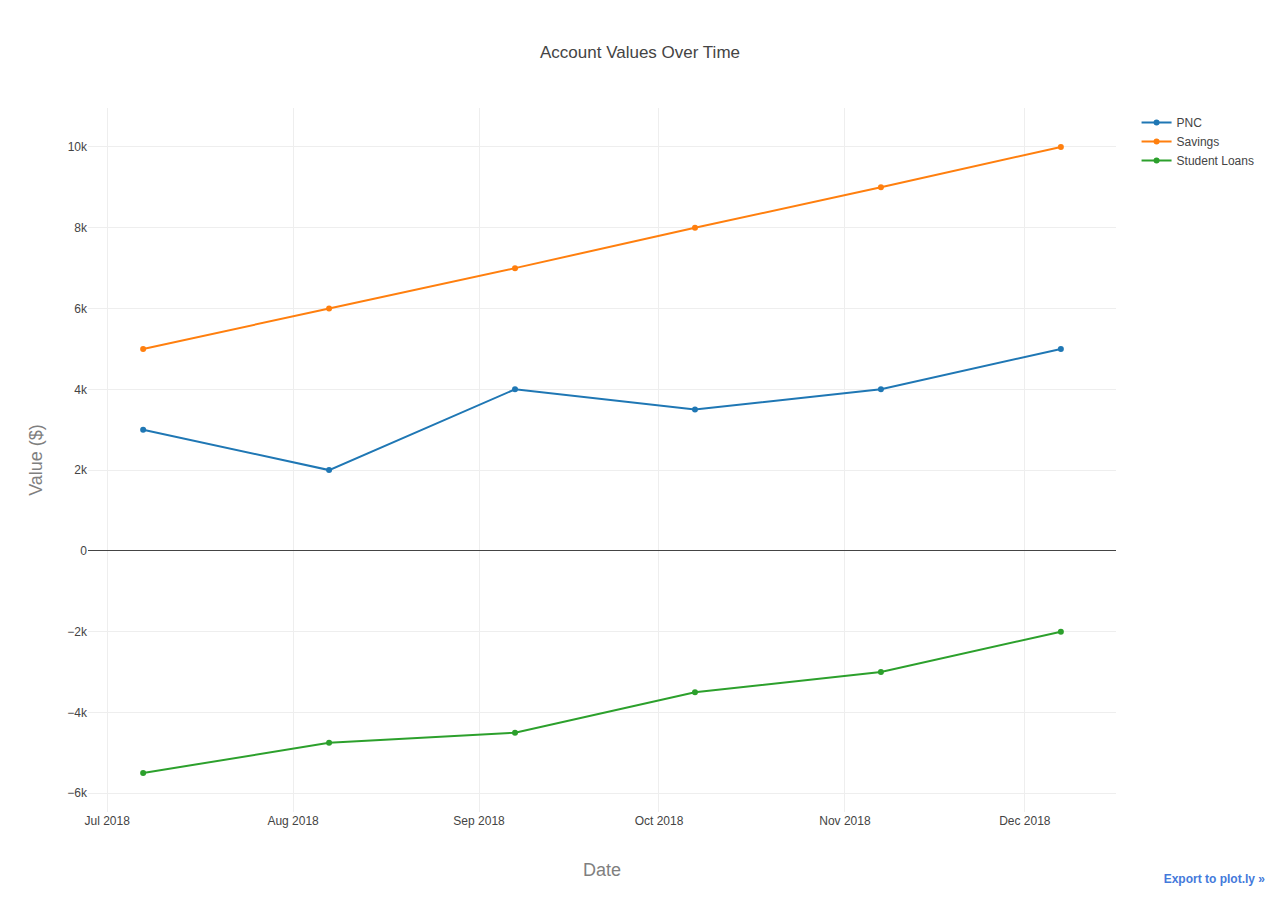
==== templates/accounts-13.html @ 6ef39a03 "Fixed login and registration" ====
<html><head><meta charset="utf-8" /></head><body><script type="text/javascript">/**
* plotly.js v1.41.3
* Copyright 2012-2018, Plotly, Inc.
* All rights reserved.
* Licensed under the MIT license
*/
!function(t){if("object"==typeof exports&&"undefined"!=typeof module)module.exports=t();else if("function"==typeof define&&define.amd)define([],t);else{("undefined"!=typeof window?window:"undefined"!=typeof global?global:"undefined"!=typeof self?self:this).Plotly=t()}}(function(){return function(){return function t(e,r,n){function i(o,s){if(!r[o]){if(!e[o]){var l="function"==typeof require&&require;if(!s&&l)return l(o,!0);if(a)return a(o,!0);var c=new Error("Cannot find module '"+o+"'");throw c.code="MODULE_NOT_FOUND",c}var u=r[o]={exports:{}};e[o][0].call(u.exports,function(t){return i(e[o][1][t]||t)},u,u.exports,t,e,r,n)}return r[o].exports}for(var a="function"==typeof require&&require,o=0;o<n.length;o++)i(n[o]);return i}}()({1:[function(t,e,r){"use strict";var n=t("../src/lib"),i={"X,X div":"direction:ltr;font-family:'Open Sans', verdana, arial, sans-serif;margin:0;padding:0;","X input,X button":"font-family:'Open Sans', verdana, arial, sans-serif;","X input:focus,X button:focus":"outline:none;","X a":"text-decoration:none;","X a:hover":"text-decoration:none;","X .crisp":"shape-rendering:crispEdges;","X .user-select-none":"-webkit-user-select:none;-moz-user-select:none;-ms-user-select:none;-o-user-select:none;user-select:none;","X svg":"overflow:hidden;","X svg a":"fill:#447adb;","X svg a:hover":"fill:#3c6dc5;","X .main-svg":"position:absolute;top:0;left:0;pointer-events:none;","X .main-svg .draglayer":"pointer-events:all;","X .cursor-default":"cursor:default;","X .cursor-pointer":"cursor:pointer;","X .cursor-crosshair":"cursor:crosshair;","X .cursor-move":"cursor:move;","X .cursor-col-resize":"cursor:col-resize;","X .cursor-row-resize":"cursor:row-resize;","X .cursor-ns-resize":"cursor:ns-resize;","X .cursor-ew-resize":"cursor:ew-resize;","X .cursor-sw-resize":"cursor:sw-resize;","X .cursor-s-resize":"cursor:s-resize;","X .cursor-se-resize":"cursor:se-resize;","X .cursor-w-resize":"cursor:w-resize;","X .cursor-e-resize":"cursor:e-resize;","X .cursor-nw-resize":"cursor:nw-resize;","X .cursor-n-resize":"cursor:n-resize;","X .cursor-ne-resize":"cursor:ne-resize;","X .cursor-grab":"cursor:-webkit-grab;cursor:grab;","X .modebar":"position:absolute;top:2px;right:2px;z-index:1001;background:rgba(255,255,255,0.7);","X .modebar--hover":"opacity:0;-webkit-transition:opacity 0.3s ease 0s;-moz-transition:opacity 0.3s ease 0s;-ms-transition:opacity 0.3s ease 0s;-o-transition:opacity 0.3s ease 0s;transition:opacity 0.3s ease 0s;","X:hover .modebar--hover":"opacity:1;","X .modebar-group":"float:left;display:inline-block;box-sizing:border-box;margin-left:8px;position:relative;vertical-align:middle;white-space:nowrap;","X .modebar-group:first-child":"margin-left:0px;","X .modebar-btn":"position:relative;font-size:16px;padding:3px 4px;cursor:pointer;line-height:normal;box-sizing:border-box;","X .modebar-btn svg":"position:relative;top:2px;","X .modebar-btn path":"fill:rgba(0,31,95,0.3);","X .modebar-btn.active path,X .modebar-btn:hover path":"fill:rgba(0,22,72,0.5);","X .modebar-btn.modebar-btn--logo":"padding:3px 1px;","X .modebar-btn.modebar-btn--logo path":"fill:#447adb !important;","X [data-title]:before,X [data-title]:after":"position:absolute;-webkit-transform:translate3d(0, 0, 0);-moz-transform:translate3d(0, 0, 0);-ms-transform:translate3d(0, 0, 0);-o-transform:translate3d(0, 0, 0);transform:translate3d(0, 0, 0);display:none;opacity:0;z-index:1001;pointer-events:none;top:110%;right:50%;","X [data-title]:hover:before,X [data-title]:hover:after":"display:block;opacity:1;","X [data-title]:before":"content:'';position:absolute;background:transparent;border:6px solid transparent;z-index:1002;margin-top:-12px;border-bottom-color:#69738a;margin-right:-6px;","X [data-title]:after":"content:attr(data-title);background:#69738a;color:white;padding:8px 10px;font-size:12px;line-height:12px;white-space:nowrap;margin-right:-18px;border-radius:2px;","X .select-outline":"fill:none;stroke-width:1;shape-rendering:crispEdges;","X .select-outline-1":"stroke:white;","X .select-outline-2":"stroke:black;stroke-dasharray:2px 2px;",Y:"font-family:'Open Sans';position:fixed;top:50px;right:20px;z-index:10000;font-size:10pt;max-width:180px;","Y p":"margin:0;","Y .notifier-note":"min-width:180px;max-width:250px;border:1px solid #fff;z-index:3000;margin:0;background-color:#8c97af;background-color:rgba(140,151,175,0.9);color:#fff;padding:10px;overflow-wrap:break-word;word-wrap:break-word;-ms-hyphens:auto;-webkit-hyphens:auto;hyphens:auto;","Y .notifier-close":"color:#fff;opacity:0.8;float:right;padding:0 5px;background:none;border:none;font-size:20px;font-weight:bold;line-height:20px;","Y .notifier-close:hover":"color:#444;text-decoration:none;cursor:pointer;"};for(var a in i){var o=a.replace(/^,/," ,").replace(/X/g,".js-plotly-plot .plotly").replace(/Y/g,".plotly-notifier");n.addStyleRule(o,i[a])}},{"../src/lib":693}],2:[function(t,e,r){"use strict";e.exports={undo:{width:857.1,height:1e3,path:"m857 350q0-87-34-166t-91-137-137-92-166-34q-96 0-183 41t-147 114q-4 6-4 13t5 11l76 77q6 5 14 5 9-1 13-7 41-53 100-82t126-29q58 0 110 23t92 61 61 91 22 111-22 111-61 91-92 61-110 23q-55 0-105-20t-90-57l77-77q17-16 8-38-10-23-33-23h-250q-15 0-25 11t-11 25v250q0 24 22 33 22 10 39-8l72-72q60 57 137 88t159 31q87 0 166-34t137-92 91-137 34-166z",transform:"matrix(1 0 0 -1 0 850)"},home:{width:928.6,height:1e3,path:"m786 296v-267q0-15-11-26t-25-10h-214v214h-143v-214h-214q-15 0-25 10t-11 26v267q0 1 0 2t0 2l321 264 321-264q1-1 1-4z m124 39l-34-41q-5-5-12-6h-2q-7 0-12 3l-386 322-386-322q-7-4-13-4-7 2-12 7l-35 41q-4 5-3 13t6 12l401 334q18 15 42 15t43-15l136-114v109q0 8 5 13t13 5h107q8 0 13-5t5-13v-227l122-102q5-5 6-12t-4-13z",transform:"matrix(1 0 0 -1 0 850)"},"camera-retro":{width:1e3,height:1e3,path:"m518 386q0 8-5 13t-13 5q-37 0-63-27t-26-63q0-8 5-13t13-5 12 5 5 13q0 23 16 38t38 16q8 0 13 5t5 13z m125-73q0-59-42-101t-101-42-101 42-42 101 42 101 101 42 101-42 42-101z m-572-320h858v71h-858v-71z m643 320q0 89-62 152t-152 62-151-62-63-152 63-151 151-63 152 63 62 151z m-571 358h214v72h-214v-72z m-72-107h858v143h-462l-36-71h-360v-72z m929 143v-714q0-30-21-51t-50-21h-858q-29 0-50 21t-21 51v714q0 30 21 51t50 21h858q29 0 50-21t21-51z",transform:"matrix(1 0 0 -1 0 850)"},zoombox:{width:1e3,height:1e3,path:"m1000-25l-250 251c40 63 63 138 63 218 0 224-182 406-407 406-224 0-406-182-406-406s183-406 407-406c80 0 155 22 218 62l250-250 125 125z m-812 250l0 438 437 0 0-438-437 0z m62 375l313 0 0-312-313 0 0 312z",transform:"matrix(1 0 0 -1 0 850)"},pan:{width:1e3,height:1e3,path:"m1000 350l-187 188 0-125-250 0 0 250 125 0-188 187-187-187 125 0 0-250-250 0 0 125-188-188 186-187 0 125 252 0 0-250-125 0 187-188 188 188-125 0 0 250 250 0 0-126 187 188z",transform:"matrix(1 0 0 -1 0 850)"},zoom_plus:{width:1e3,height:1e3,path:"m1 787l0-875 875 0 0 875-875 0z m687-500l-187 0 0-187-125 0 0 187-188 0 0 125 188 0 0 187 125 0 0-187 187 0 0-125z",transform:"matrix(1 0 0 -1 0 850)"},zoom_minus:{width:1e3,height:1e3,path:"m0 788l0-876 875 0 0 876-875 0z m688-500l-500 0 0 125 500 0 0-125z",transform:"matrix(1 0 0 -1 0 850)"},autoscale:{width:1e3,height:1e3,path:"m250 850l-187 0-63 0 0-62 0-188 63 0 0 188 187 0 0 62z m688 0l-188 0 0-62 188 0 0-188 62 0 0 188 0 62-62 0z m-875-938l0 188-63 0 0-188 0-62 63 0 187 0 0 62-187 0z m875 188l0-188-188 0 0-62 188 0 62 0 0 62 0 188-62 0z m-125 188l-1 0-93-94-156 156 156 156 92-93 2 0 0 250-250 0 0-2 93-92-156-156-156 156 94 92 0 2-250 0 0-250 0 0 93 93 157-156-157-156-93 94 0 0 0-250 250 0 0 0-94 93 156 157 156-157-93-93 0 0 250 0 0 250z",transform:"matrix(1 0 0 -1 0 850)"},tooltip_basic:{width:1500,height:1e3,path:"m375 725l0 0-375-375 375-374 0-1 1125 0 0 750-1125 0z",transform:"matrix(1 0 0 -1 0 850)"},tooltip_compare:{width:1125,height:1e3,path:"m187 786l0 2-187-188 188-187 0 0 937 0 0 373-938 0z m0-499l0 1-187-188 188-188 0 0 937 0 0 376-938-1z",transform:"matrix(1 0 0 -1 0 850)"},plotlylogo:{width:1542,height:1e3,path:"m0-10h182v-140h-182v140z m228 146h183v-286h-183v286z m225 714h182v-1000h-182v1000z m225-285h182v-715h-182v715z m225 142h183v-857h-183v857z m231-428h182v-429h-182v429z m225-291h183v-138h-183v138z",transform:"matrix(1 0 0 -1 0 850)"},"z-axis":{width:1e3,height:1e3,path:"m833 5l-17 108v41l-130-65 130-66c0 0 0 38 0 39 0-1 36-14 39-25 4-15-6-22-16-30-15-12-39-16-56-20-90-22-187-23-279-23-261 0-341 34-353 59 3 60 228 110 228 110-140-8-351-35-351-116 0-120 293-142 474-142 155 0 477 22 477 142 0 50-74 79-163 96z m-374 94c-58-5-99-21-99-40 0-24 65-43 144-43 79 0 143 19 143 43 0 19-42 34-98 40v216h87l-132 135-133-135h88v-216z m167 515h-136v1c16 16 31 34 46 52l84 109v54h-230v-71h124v-1c-16-17-28-32-44-51l-89-114v-51h245v72z",transform:"matrix(1 0 0 -1 0 850)"},"3d_rotate":{width:1e3,height:1e3,path:"m922 660c-5 4-9 7-14 11-359 263-580-31-580-31l-102 28 58-400c0 1 1 1 2 2 118 108 351 249 351 249s-62 27-100 42c88 83 222 183 347 122 16-8 30-17 44-27-2 1-4 2-6 4z m36-329c0 0 64 229-88 296-62 27-124 14-175-11 157-78 225-208 249-266 8-19 11-31 11-31 2 5 6 15 11 32-5-13-8-20-8-20z m-775-239c70-31 117-50 198-32-121 80-199 346-199 346l-96-15-58-12c0 0 55-226 155-287z m603 133l-317-139c0 0 4-4 19-14 7-5 24-15 24-15s-177-147-389 4c235-287 536-112 536-112l31-22 100 299-4-1z m-298-153c6-4 14-9 24-15 0 0-17 10-24 15z",transform:"matrix(1 0 0 -1 0 850)"},camera:{width:1e3,height:1e3,path:"m500 450c-83 0-150-67-150-150 0-83 67-150 150-150 83 0 150 67 150 150 0 83-67 150-150 150z m400 150h-120c-16 0-34 13-39 29l-31 93c-6 15-23 28-40 28h-340c-16 0-34-13-39-28l-31-94c-6-15-23-28-40-28h-120c-55 0-100-45-100-100v-450c0-55 45-100 100-100h800c55 0 100 45 100 100v450c0 55-45 100-100 100z m-400-550c-138 0-250 112-250 250 0 138 112 250 250 250 138 0 250-112 250-250 0-138-112-250-250-250z m365 380c-19 0-35 16-35 35 0 19 16 35 35 35 19 0 35-16 35-35 0-19-16-35-35-35z",transform:"matrix(1 0 0 -1 0 850)"},movie:{width:1e3,height:1e3,path:"m938 413l-188-125c0 37-17 71-44 94 64 38 107 107 107 187 0 121-98 219-219 219-121 0-219-98-219-219 0-61 25-117 66-156h-115c30 33 49 76 49 125 0 103-84 187-187 187s-188-84-188-187c0-57 26-107 65-141-38-22-65-62-65-109v-250c0-70 56-126 125-126h500c69 0 125 56 125 126l188-126c34 0 62 28 62 63v375c0 35-28 63-62 63z m-750 0c-69 0-125 56-125 125s56 125 125 125 125-56 125-125-56-125-125-125z m406-1c-87 0-157 70-157 157 0 86 70 156 157 156s156-70 156-156-70-157-156-157z",transform:"matrix(1 0 0 -1 0 850)"},question:{width:857.1,height:1e3,path:"m500 82v107q0 8-5 13t-13 5h-107q-8 0-13-5t-5-13v-107q0-8 5-13t13-5h107q8 0 13 5t5 13z m143 375q0 49-31 91t-77 65-95 23q-136 0-207-119-9-14 4-24l74-55q4-4 10-4 9 0 14 7 30 38 48 51 19 14 48 14 27 0 48-15t21-33q0-21-11-34t-38-25q-35-16-65-48t-29-70v-20q0-8 5-13t13-5h107q8 0 13 5t5 13q0 10 12 27t30 28q18 10 28 16t25 19 25 27 16 34 7 45z m214-107q0-117-57-215t-156-156-215-58-216 58-155 156-58 215 58 215 155 156 216 58 215-58 156-156 57-215z",transform:"matrix(1 0 0 -1 0 850)"},disk:{width:857.1,height:1e3,path:"m214-7h429v214h-429v-214z m500 0h72v500q0 8-6 21t-11 20l-157 156q-5 6-19 12t-22 5v-232q0-22-15-38t-38-16h-322q-22 0-37 16t-16 38v232h-72v-714h72v232q0 22 16 38t37 16h465q22 0 38-16t15-38v-232z m-214 518v178q0 8-5 13t-13 5h-107q-7 0-13-5t-5-13v-178q0-8 5-13t13-5h107q7 0 13 5t5 13z m357-18v-518q0-22-15-38t-38-16h-750q-23 0-38 16t-16 38v750q0 22 16 38t38 16h517q23 0 50-12t42-26l156-157q16-15 27-42t11-49z",transform:"matrix(1 0 0 -1 0 850)"},lasso:{width:1031,height:1e3,path:"m1018 538c-36 207-290 336-568 286-277-48-473-256-436-463 10-57 36-108 76-151-13-66 11-137 68-183 34-28 75-41 114-42l-55-70 0 0c-2-1-3-2-4-3-10-14-8-34 5-45 14-11 34-8 45 4 1 1 2 3 2 5l0 0 113 140c16 11 31 24 45 40 4 3 6 7 8 11 48-3 100 0 151 9 278 48 473 255 436 462z m-624-379c-80 14-149 48-197 96 42 42 109 47 156 9 33-26 47-66 41-105z m-187-74c-19 16-33 37-39 60 50-32 109-55 174-68-42-25-95-24-135 8z m360 75c-34-7-69-9-102-8 8 62-16 128-68 170-73 59-175 54-244-5-9 20-16 40-20 61-28 159 121 317 333 354s407-60 434-217c28-159-121-318-333-355z",transform:"matrix(1 0 0 -1 0 850)"},selectbox:{width:1e3,height:1e3,path:"m0 850l0-143 143 0 0 143-143 0z m286 0l0-143 143 0 0 143-143 0z m285 0l0-143 143 0 0 143-143 0z m286 0l0-143 143 0 0 143-143 0z m-857-286l0-143 143 0 0 143-143 0z m857 0l0-143 143 0 0 143-143 0z m-857-285l0-143 143 0 0 143-143 0z m857 0l0-143 143 0 0 143-143 0z m-857-286l0-143 143 0 0 143-143 0z m286 0l0-143 143 0 0 143-143 0z m285 0l0-143 143 0 0 143-143 0z m286 0l0-143 143 0 0 143-143 0z",transform:"matrix(1 0 0 -1 0 850)"},spikeline:{width:1e3,height:1e3,path:"M512 409c0-57-46-104-103-104-57 0-104 47-104 104 0 57 47 103 104 103 57 0 103-46 103-103z m-327-39l92 0 0 92-92 0z m-185 0l92 0 0 92-92 0z m370-186l92 0 0 93-92 0z m0-184l92 0 0 92-92 0z",transform:"matrix(1.5 0 0 -1.5 0 850)"}}},{}],3:[function(t,e,r){"use strict";e.exports=t("../src/transforms/aggregate")},{"../src/transforms/aggregate":1144}],4:[function(t,e,r){"use strict";e.exports=t("../src/traces/bar")},{"../src/traces/bar":840}],5:[function(t,e,r){"use strict";e.exports=t("../src/traces/barpolar")},{"../src/traces/barpolar":852}],6:[function(t,e,r){"use strict";e.exports=t("../src/traces/box")},{"../src/traces/box":862}],7:[function(t,e,r){"use strict";e.exports=t("../src/components/calendars")},{"../src/components/calendars":565}],8:[function(t,e,r){"use strict";e.exports=t("../src/traces/candlestick")},{"../src/traces/candlestick":871}],9:[function(t,e,r){"use strict";e.exports=t("../src/traces/carpet")},{"../src/traces/carpet":890}],10:[function(t,e,r){"use strict";e.exports=t("../src/traces/choropleth")},{"../src/traces/choropleth":904}],11:[function(t,e,r){"use strict";e.exports=t("../src/traces/cone")},{"../src/traces/cone":912}],12:[function(t,e,r){"use strict";e.exports=t("../src/traces/contour")},{"../src/traces/contour":927}],13:[function(t,e,r){"use strict";e.exports=t("../src/traces/contourcarpet")},{"../src/traces/contourcarpet":938}],14:[function(t,e,r){"use strict";e.exports=t("../src/core")},{"../src/core":672}],15:[function(t,e,r){"use strict";e.exports=t("../src/transforms/filter")},{"../src/transforms/filter":1145}],16:[function(t,e,r){"use strict";e.exports=t("../src/transforms/groupby")},{"../src/transforms/groupby":1146}],17:[function(t,e,r){"use strict";e.exports=t("../src/traces/heatmap")},{"../src/traces/heatmap":950}],18:[function(t,e,r){"use strict";e.exports=t("../src/traces/heatmapgl")},{"../src/traces/heatmapgl":960}],19:[function(t,e,r){"use strict";e.exports=t("../src/traces/histogram")},{"../src/traces/histogram":971}],20:[function(t,e,r){"use strict";e.exports=t("../src/traces/histogram2d")},{"../src/traces/histogram2d":977}],21:[function(t,e,r){"use strict";e.exports=t("../src/traces/histogram2dcontour")},{"../src/traces/histogram2dcontour":981}],22:[function(t,e,r){"use strict";var n=t("./core");n.register([t("./bar"),t("./box"),t("./heatmap"),t("./histogram"),t("./histogram2d"),t("./histogram2dcontour"),t("./pie"),t("./contour"),t("./scatterternary"),t("./violin"),t("./scatter3d"),t("./surface"),t("./mesh3d"),t("./cone"),t("./streamtube"),t("./scattergeo"),t("./choropleth"),t("./scattergl"),t("./splom"),t("./pointcloud"),t("./heatmapgl"),t("./parcoords"),t("./scattermapbox"),t("./sankey"),t("./table"),t("./carpet"),t("./scattercarpet"),t("./contourcarpet"),t("./ohlc"),t("./candlestick"),t("./scatterpolar"),t("./scatterpolargl"),t("./barpolar")]),n.register([t("./aggregate"),t("./filter"),t("./groupby"),t("./sort")]),n.register([t("./calendars")]),e.exports=n},{"./aggregate":3,"./bar":4,"./barpolar":5,"./box":6,"./calendars":7,"./candlestick":8,"./carpet":9,"./choropleth":10,"./cone":11,"./contour":12,"./contourcarpet":13,"./core":14,"./filter":15,"./groupby":16,"./heatmap":17,"./heatmapgl":18,"./histogram":19,"./histogram2d":20,"./histogram2dcontour":21,"./mesh3d":23,"./ohlc":24,"./parcoords":25,"./pie":26,"./pointcloud":27,"./sankey":28,"./scatter3d":29,"./scattercarpet":30,"./scattergeo":31,"./scattergl":32,"./scattermapbox":33,"./scatterpolar":34,"./scatterpolargl":35,"./scatterternary":36,"./sort":37,"./splom":38,"./streamtube":39,"./surface":40,"./table":41,"./violin":42}],23:[function(t,e,r){"use strict";e.exports=t("../src/traces/mesh3d")},{"../src/traces/mesh3d":986}],24:[function(t,e,r){"use strict";e.exports=t("../src/traces/ohlc")},{"../src/traces/ohlc":991}],25:[function(t,e,r){"use strict";e.exports=t("../src/traces/parcoords")},{"../src/traces/parcoords":1002}],26:[function(t,e,r){"use strict";e.exports=t("../src/traces/pie")},{"../src/traces/pie":1013}],27:[function(t,e,r){"use strict";e.exports=t("../src/traces/pointcloud")},{"../src/traces/pointcloud":1022}],28:[function(t,e,r){"use strict";e.exports=t("../src/traces/sankey")},{"../src/traces/sankey":1028}],29:[function(t,e,r){"use strict";e.exports=t("../src/traces/scatter3d")},{"../src/traces/scatter3d":1064}],30:[function(t,e,r){"use strict";e.exports=t("../src/traces/scattercarpet")},{"../src/traces/scattercarpet":1070}],31:[function(t,e,r){"use strict";e.exports=t("../src/traces/scattergeo")},{"../src/traces/scattergeo":1077}],32:[function(t,e,r){"use strict";e.exports=t("../src/traces/scattergl")},{"../src/traces/scattergl":1085}],33:[function(t,e,r){"use strict";e.exports=t("../src/traces/scattermapbox")},{"../src/traces/scattermapbox":1091}],34:[function(t,e,r){"use strict";e.exports=t("../src/traces/scatterpolar")},{"../src/traces/scatterpolar":1098}],35:[function(t,e,r){"use strict";e.exports=t("../src/traces/scatterpolargl")},{"../src/traces/scatterpolargl":1102}],36:[function(t,e,r){"use strict";e.exports=t("../src/traces/scatterternary")},{"../src/traces/scatterternary":1108}],37:[function(t,e,r){"use strict";e.exports=t("../src/transforms/sort")},{"../src/transforms/sort":1148}],38:[function(t,e,r){"use strict";e.exports=t("../src/traces/splom")},{"../src/traces/splom":1113}],39:[function(t,e,r){"use strict";e.exports=t("../src/traces/streamtube")},{"../src/traces/streamtube":1118}],40:[function(t,e,r){"use strict";e.exports=t("../src/traces/surface")},{"../src/traces/surface":1123}],41:[function(t,e,r){"use strict";e.exports=t("../src/traces/table")},{"../src/traces/table":1131}],42:[function(t,e,r){"use strict";e.exports=t("../src/traces/violin")},{"../src/traces/violin":1139}],43:[function(t,e,r){"use strict";e.exports=function(t,e){t=t||document.body,e=e||{};var r=[.01,1/0];"distanceLimits"in e&&(r[0]=e.distanceLimits[0],r[1]=e.distanceLimits[1]);"zoomMin"in e&&(r[0]=e.zoomMin);"zoomMax"in e&&(r[1]=e.zoomMax);var c=i({center:e.center||[0,0,0],up:e.up||[0,1,0],eye:e.eye||[0,0,10],mode:e.mode||"orbit",distanceLimits:r}),u=[0,0,0,0,0,0,0,0,0,0,0,0,0,0,0,0],f=0,h=t.clientWidth,p=t.clientHeight,d={view:c,element:t,delay:e.delay||16,rotateSpeed:e.rotateSpeed||1,zoomSpeed:e.zoomSpeed||1,translateSpeed:e.translateSpeed||1,flipX:!!e.flipX,flipY:!!e.flipY,modes:c.modes,tick:function(){var e=n(),r=this.delay;c.idle(e-r),c.flush(e-(100+2*r));var i=e-2*r;c.recalcMatrix(i);for(var a=!0,o=c.computedMatrix,s=0;s<16;++s)a=a&&u[s]===o[s],u[s]=o[s];var l=t.clientWidth===h&&t.clientHeight===p;return h=t.clientWidth,p=t.clientHeight,a?!l:(f=Math.exp(c.computedRadius[0]),!0)},lookAt:function(t,e,r){c.lookAt(c.lastT(),t,e,r)},rotate:function(t,e,r){c.rotate(c.lastT(),t,e,r)},pan:function(t,e,r){c.pan(c.lastT(),t,e,r)},translate:function(t,e,r){c.translate(c.lastT(),t,e,r)}};Object.defineProperties(d,{matrix:{get:function(){return c.computedMatrix},set:function(t){return c.setMatrix(c.lastT(),t),c.computedMatrix},enumerable:!0},mode:{get:function(){return c.getMode()},set:function(t){return c.setMode(t),c.getMode()},enumerable:!0},center:{get:function(){return c.computedCenter},set:function(t){return c.lookAt(c.lastT(),t),c.computedCenter},enumerable:!0},eye:{get:function(){return c.computedEye},set:function(t){return c.lookAt(c.lastT(),null,t),c.computedEye},enumerable:!0},up:{get:function(){return c.computedUp},set:function(t){return c.lookAt(c.lastT(),null,null,t),c.computedUp},enumerable:!0},distance:{get:function(){return f},set:function(t){return c.setDistance(c.lastT(),t),t},enumerable:!0},distanceLimits:{get:function(){return c.getDistanceLimits(r)},set:function(t){return c.setDistanceLimits(t),t},enumerable:!0}}),t.addEventListener("contextmenu",function(t){return t.preventDefault(),!1});var g=0,m=0,v={shift:!1,control:!1,alt:!1,meta:!1};function y(e,r,i,a){var o=1/t.clientHeight,s=o*(r-g),l=o*(i-m),u=d.flipX?1:-1,h=d.flipY?1:-1,p=Math.PI*d.rotateSpeed,y=n();if(1&e)a.shift?c.rotate(y,0,0,-s*p):c.rotate(y,u*p*s,-h*p*l,0);else if(2&e)c.pan(y,-d.translateSpeed*s*f,d.translateSpeed*l*f,0);else if(4&e){var x=d.zoomSpeed*l/window.innerHeight*(y-c.lastT())*50;c.pan(y,0,0,f*(Math.exp(x)-1))}g=r,m=i,v=a}return a(t,y),t.addEventListener("touchstart",function(e){var r=s(e.changedTouches[0],t);y(0,r[0],r[1],v),y(1,r[0],r[1],v),e.preventDefault()},!!l&&{passive:!1}),t.addEventListener("touchmove",function(e){var r=s(e.changedTouches[0],t);y(1,r[0],r[1],v),e.preventDefault()},!!l&&{passive:!1}),t.addEventListener("touchend",function(e){s(e.changedTouches[0],t),y(0,g,m,v),e.preventDefault()},!!l&&{passive:!1}),o(t,function(t,e,r){var i=d.flipX?1:-1,a=d.flipY?1:-1,o=n();if(Math.abs(t)>Math.abs(e))c.rotate(o,0,0,-t*i*Math.PI*d.rotateSpeed/window.innerWidth);else{var s=d.zoomSpeed*a*e/window.innerHeight*(o-c.lastT())/100;c.pan(o,0,0,f*(Math.exp(s)-1))}},!0),d};var n=t("right-now"),i=t("3d-view"),a=t("mouse-change"),o=t("mouse-wheel"),s=t("mouse-event-offset"),l=t("has-passive-events")},{"3d-view":44,"has-passive-events":392,"mouse-change":415,"mouse-event-offset":416,"mouse-wheel":418,"right-now":477}],44:[function(t,e,r){"use strict";e.exports=function(t){var e=(t=t||{}).eye||[0,0,1],r=t.center||[0,0,0],s=t.up||[0,1,0],l=t.distanceLimits||[0,1/0],c=t.mode||"turntable",u=n(),f=i(),h=a();return u.setDistanceLimits(l[0],l[1]),u.lookAt(0,e,r,s),f.setDistanceLimits(l[0],l[1]),f.lookAt(0,e,r,s),h.setDistanceLimits(l[0],l[1]),h.lookAt(0,e,r,s),new o({turntable:u,orbit:f,matrix:h},c)};var n=t("turntable-camera-controller"),i=t("orbit-camera-controller"),a=t("matrix-camera-controller");function o(t,e){this._controllerNames=Object.keys(t),this._controllerList=this._controllerNames.map(function(e){return t[e]}),this._mode=e,this._active=t[e],this._active||(this._mode="turntable",this._active=t.turntable),this.modes=this._controllerNames,this.computedMatrix=this._active.computedMatrix,this.computedEye=this._active.computedEye,this.computedUp=this._active.computedUp,this.computedCenter=this._active.computedCenter,this.computedRadius=this._active.computedRadius}var s=o.prototype;[["flush",1],["idle",1],["lookAt",4],["rotate",4],["pan",4],["translate",4],["setMatrix",2],["setDistanceLimits",2],["setDistance",2]].forEach(function(t){for(var e=t[0],r=[],n=0;n<t[1];++n)r.push("a"+n);var i="var cc=this._controllerList;for(var i=0;i<cc.length;++i){cc[i]."+t[0]+"("+r.join()+")}";s[e]=Function.apply(null,r.concat(i))}),s.recalcMatrix=function(t){this._active.recalcMatrix(t)},s.getDistance=function(t){return this._active.getDistance(t)},s.getDistanceLimits=function(t){return this._active.getDistanceLimits(t)},s.lastT=function(){return this._active.lastT()},s.setMode=function(t){if(t!==this._mode){var e=this._controllerNames.indexOf(t);if(!(e<0)){var r=this._active,n=this._controllerList[e],i=Math.max(r.lastT(),n.lastT());r.recalcMatrix(i),n.setMatrix(i,r.computedMatrix),this._active=n,this._mode=t,this.computedMatrix=this._active.computedMatrix,this.computedEye=this._active.computedEye,this.computedUp=this._active.computedUp,this.computedCenter=this._active.computedCenter,this.computedRadius=this._active.computedRadius}}},s.getMode=function(){return this._mode}},{"matrix-camera-controller":413,"orbit-camera-controller":436,"turntable-camera-controller":516}],45:[function(t,e,r){var n,i;n=this,i=function(t,e,r,n){"use strict";t.sankey=function(){var t={},i=24,a=8,o=[1,1],s=[],l=[];function c(){function t(t,e){return t.source.y-e.source.y||t.originalIndex-e.originalIndex}function e(t,e){return t.target.y-e.target.y||t.originalIndex-e.originalIndex}s.forEach(function(r){r.sourceLinks.sort(e),r.targetLinks.sort(t)}),s.forEach(function(t){var e=0,r=0;t.sourceLinks.forEach(function(t){t.sy=e,e+=t.dy}),t.targetLinks.forEach(function(t){t.ty=r,r+=t.dy})})}function u(t){return t.y+t.dy/2}function f(t){return t.value}return t.nodeWidth=function(e){return arguments.length?(i=+e,t):i},t.nodePadding=function(e){return arguments.length?(a=+e,t):a},t.nodes=function(e){return arguments.length?(s=e,t):s},t.links=function(e){return arguments.length?(l=e,t):l},t.size=function(e){return arguments.length?(o=e,t):o},t.layout=function(n){return s.forEach(function(t){t.sourceLinks=[],t.targetLinks=[]}),l.forEach(function(t,e){var r=t.source,n=t.target;"number"==typeof r&&(r=t.source=s[t.source]),"number"==typeof n&&(n=t.target=s[t.target]),t.originalIndex=e,r.sourceLinks.push(t),n.targetLinks.push(t)}),s.forEach(function(t){t.value=Math.max(e.sum(t.sourceLinks,f),e.sum(t.targetLinks,f))}),function(){for(var t,e,r=s,n=0;r.length;)t=[],r.forEach(function(e){e.x=n,e.dx=i,e.sourceLinks.forEach(function(e){t.indexOf(e.target)<0&&t.push(e.target)})}),r=t,++n;(function(t){s.forEach(function(e){e.sourceLinks.length||(e.x=t-1)})})(n),e=(o[0]-i)/(n-1),s.forEach(function(t){t.x*=e})}(),function(t){var n,i=r.nest().key(function(t){return t.x}).sortKeys(e.ascending).entries(s).map(function(t){return t.values});n=e.min(i,function(t){return(o[1]-(t.length-1)*a)/e.sum(t,f)}),i.forEach(function(t){t.forEach(function(t,e){t.y=e,t.dy=t.value*n})}),l.forEach(function(t){t.dy=t.value*n}),d();for(var c=1;t>0;--t)p(c*=.99),d(),h(c),d();function h(t){function r(t){return u(t.source)*t.value}i.forEach(function(n){n.forEach(function(n){if(n.targetLinks.length){var i=e.sum(n.targetLinks,r)/e.sum(n.targetLinks,f);n.y+=(i-u(n))*t}})})}function p(t){function r(t){return u(t.target)*t.value}i.slice().reverse().forEach(function(n){n.forEach(function(n){if(n.sourceLinks.length){var i=e.sum(n.sourceLinks,r)/e.sum(n.sourceLinks,f);n.y+=(i-u(n))*t}})})}function d(){i.forEach(function(t){var e,r,n,i=0,s=t.length;for(t.sort(g),n=0;n<s;++n)e=t[n],(r=i-e.y)>0&&(e.y+=r),i=e.y+e.dy+a;if((r=i-a-o[1])>0)for(i=e.y-=r,n=s-2;n>=0;--n)e=t[n],(r=e.y+e.dy+a-i)>0&&(e.y-=r),i=e.y})}function g(t,e){return t.y-e.y}}(n),c(),t},t.relayout=function(){return c(),t},t.link=function(){var t=.5;function e(e){var r=e.source.x+e.source.dx,i=e.target.x,a=n.interpolateNumber(r,i),o=a(t),s=a(1-t),l=e.source.y+e.sy,c=l+e.dy,u=e.target.y+e.ty,f=u+e.dy;return"M"+r+","+l+"C"+o+","+l+" "+s+","+u+" "+i+","+u+"L"+i+","+f+"C"+s+","+f+" "+o+","+c+" "+r+","+c+"Z"}return e.curvature=function(r){return arguments.length?(t=+r,e):t},e},t},Object.defineProperty(t,"__esModule",{value:!0})},"object"==typeof r&&"undefined"!=typeof e?i(r,t("d3-array"),t("d3-collection"),t("d3-interpolate")):i(n.d3=n.d3||{},n.d3,n.d3,n.d3)},{"d3-array":139,"d3-collection":140,"d3-interpolate":144}],46:[function(t,e,r){"use strict";var n="undefined"==typeof WeakMap?t("weak-map"):WeakMap,i=t("gl-buffer"),a=t("gl-vao"),o=new n;e.exports=function(t){var e=o.get(t),r=e&&(e._triangleBuffer.handle||e._triangleBuffer.buffer);if(!r||!t.isBuffer(r)){var n=i(t,new Float32Array([-1,-1,-1,4,4,-1]));(e=a(t,[{buffer:n,type:t.FLOAT,size:2}]))._triangleBuffer=n,o.set(t,e)}e.bind(),t.drawArrays(t.TRIANGLES,0,3),e.unbind()}},{"gl-buffer":229,"gl-vao":308,"weak-map":526}],47:[function(t,e,r){e.exports=function(t){var e=0,r=0,n=0,i=0;return t.map(function(t){var a=(t=t.slice())[0],o=a.toUpperCase();if(a!=o)switch(t[0]=o,a){case"a":t[6]+=n,t[7]+=i;break;case"v":t[1]+=i;break;case"h":t[1]+=n;break;default:for(var s=1;s<t.length;)t[s++]+=n,t[s++]+=i}switch(o){case"Z":n=e,i=r;break;case"H":n=t[1];break;case"V":i=t[1];break;case"M":n=e=t[1],i=r=t[2];break;default:n=t[t.length-2],i=t[t.length-1]}return t})}},{}],48:[function(t,e,r){var n=t("pad-left");e.exports=function(t,e,r){e="number"==typeof e?e:1,r=r||": ";var i=t.split(/\r?\n/),a=String(i.length+e-1).length;return i.map(function(t,i){var o=i+e,s=String(o).length,l=n(o,a-s);return l+r+t}).join("\n")}},{"pad-left":437}],49:[function(t,e,r){"use strict";e.exports=function(t){var e=t.length;if(0===e)return[];if(1===e)return[0];for(var r=t[0].length,n=[t[0]],a=[0],o=1;o<e;++o)if(n.push(t[o]),i(n,r)){if(a.push(o),a.length===r+1)return a}else n.pop();return a};var n=t("robust-orientation");function i(t,e){for(var r=new Array(e+1),i=0;i<t.length;++i)r[i]=t[i];for(i=0;i<=t.length;++i){for(var a=t.length;a<=e;++a){for(var o=new Array(e),s=0;s<e;++s)o[s]=Math.pow(a+1-i,s);r[a]=o}if(n.apply(void 0,r))return!0}return!1}},{"robust-orientation":483}],50:[function(t,e,r){"use strict";e.exports=function(t,e){return n(e).filter(function(r){for(var n=new Array(r.length),a=0;a<r.length;++a)n[a]=e[r[a]];return i(n)*t<1})};var n=t("delaunay-triangulate"),i=t("circumradius")},{circumradius:101,"delaunay-triangulate":149}],51:[function(t,e,r){e.exports=function(t,e){return i(n(t,e))};var n=t("alpha-complex"),i=t("simplicial-complex-boundary")},{"alpha-complex":50,"simplicial-complex-boundary":490}],52:[function(t,e,r){"use strict";e.exports=function(t,e){if(!t||null==t.length)throw Error("Argument should be an array");e=null==e?1:Math.floor(e);for(var r=Array(2*e),n=0;n<e;n++){for(var i=-1/0,a=1/0,o=n,s=t.length;o<s;o+=e)t[o]>i&&(i=t[o]),t[o]<a&&(a=t[o]);r[n]=a,r[e+n]=i}return r}},{}],53:[function(t,e,r){"use strict";var n=t("array-bounds");e.exports=function(t,e,r){if(!t||null==t.length)throw Error("Argument should be an array");null==e&&(e=1);null==r&&(r=n(t,e));for(var i=0;i<e;i++){var a=r[e+i],o=r[i],s=i,l=t.length;if(a===1/0&&o===-1/0)for(s=i;s<l;s+=e)t[s]=t[s]===a?1:t[s]===o?0:.5;else if(a===1/0)for(s=i;s<l;s+=e)t[s]=t[s]===a?1:0;else if(o===-1/0)for(s=i;s<l;s+=e)t[s]=t[s]===o?0:1;else{var c=a-o;for(s=i;s<l;s+=e)t[s]=0===c?.5:(t[s]-o)/c}}return t}},{"array-bounds":52}],54:[function(t,e,r){e.exports=function(t,e){var r="number"==typeof t,n="number"==typeof e;r&&!n?(e=t,t=0):r||n||(t=0,e=0);var i=(e|=0)-(t|=0);if(i<0)throw new Error("array length must be positive");for(var a=new Array(i),o=0,s=t;o<i;o++,s++)a[o]=s;return a}},{}],55:[function(t,e,r){(function(r){"use strict";function n(t,e){if(t===e)return 0;for(var r=t.length,n=e.length,i=0,a=Math.min(r,n);i<a;++i)if(t[i]!==e[i]){r=t[i],n=e[i];break}return r<n?-1:n<r?1:0}function i(t){return r.Buffer&&"function"==typeof r.Buffer.isBuffer?r.Buffer.isBuffer(t):!(null==t||!t._isBuffer)}var a=t("util/"),o=Object.prototype.hasOwnProperty,s=Array.prototype.slice,l="foo"===function(){}.name;function c(t){return Object.prototype.toString.call(t)}function u(t){return!i(t)&&("function"==typeof r.ArrayBuffer&&("function"==typeof ArrayBuffer.isView?ArrayBuffer.isView(t):!!t&&(t instanceof DataView||!!(t.buffer&&t.buffer instanceof ArrayBuffer))))}var f=e.exports=v,h=/\s*function\s+([^\(\s]*)\s*/;function p(t){if(a.isFunction(t)){if(l)return t.name;var e=t.toString().match(h);return e&&e[1]}}function d(t,e){return"string"==typeof t?t.length<e?t:t.slice(0,e):t}function g(t){if(l||!a.isFunction(t))return a.inspect(t);var e=p(t);return"[Function"+(e?": "+e:"")+"]"}function m(t,e,r,n,i){throw new f.AssertionError({message:r,actual:t,expected:e,operator:n,stackStartFunction:i})}function v(t,e){t||m(t,!0,e,"==",f.ok)}function y(t,e,r,o){if(t===e)return!0;if(i(t)&&i(e))return 0===n(t,e);if(a.isDate(t)&&a.isDate(e))return t.getTime()===e.getTime();if(a.isRegExp(t)&&a.isRegExp(e))return t.source===e.source&&t.global===e.global&&t.multiline===e.multiline&&t.lastIndex===e.lastIndex&&t.ignoreCase===e.ignoreCase;if(null!==t&&"object"==typeof t||null!==e&&"object"==typeof e){if(u(t)&&u(e)&&c(t)===c(e)&&!(t instanceof Float32Array||t instanceof Float64Array))return 0===n(new Uint8Array(t.buffer),new Uint8Array(e.buffer));if(i(t)!==i(e))return!1;var l=(o=o||{actual:[],expected:[]}).actual.indexOf(t);return-1!==l&&l===o.expected.indexOf(e)||(o.actual.push(t),o.expected.push(e),function(t,e,r,n){if(null==t||null==e)return!1;if(a.isPrimitive(t)||a.isPrimitive(e))return t===e;if(r&&Object.getPrototypeOf(t)!==Object.getPrototypeOf(e))return!1;var i=x(t),o=x(e);if(i&&!o||!i&&o)return!1;if(i)return t=s.call(t),e=s.call(e),y(t,e,r);var l,c,u=w(t),f=w(e);if(u.length!==f.length)return!1;for(u.sort(),f.sort(),c=u.length-1;c>=0;c--)if(u[c]!==f[c])return!1;for(c=u.length-1;c>=0;c--)if(l=u[c],!y(t[l],e[l],r,n))return!1;return!0}(t,e,r,o))}return r?t===e:t==e}function x(t){return"[object Arguments]"==Object.prototype.toString.call(t)}function b(t,e){if(!t||!e)return!1;if("[object RegExp]"==Object.prototype.toString.call(e))return e.test(t);try{if(t instanceof e)return!0}catch(t){}return!Error.isPrototypeOf(e)&&!0===e.call({},t)}function _(t,e,r,n){var i;if("function"!=typeof e)throw new TypeError('"block" argument must be a function');"string"==typeof r&&(n=r,r=null),i=function(t){var e;try{t()}catch(t){e=t}return e}(e),n=(r&&r.name?" ("+r.name+").":".")+(n?" "+n:"."),t&&!i&&m(i,r,"Missing expected exception"+n);var o="string"==typeof n,s=!t&&i&&!r;if((!t&&a.isError(i)&&o&&b(i,r)||s)&&m(i,r,"Got unwanted exception"+n),t&&i&&r&&!b(i,r)||!t&&i)throw i}f.AssertionError=function(t){var e;this.name="AssertionError",this.actual=t.actual,this.expected=t.expected,this.operator=t.operator,t.message?(this.message=t.message,this.generatedMessage=!1):(this.message=d(g((e=this).actual),128)+" "+e.operator+" "+d(g(e.expected),128),this.generatedMessage=!0);var r=t.stackStartFunction||m;if(Error.captureStackTrace)Error.captureStackTrace(this,r);else{var n=new Error;if(n.stack){var i=n.stack,a=p(r),o=i.indexOf("\n"+a);if(o>=0){var s=i.indexOf("\n",o+1);i=i.substring(s+1)}this.stack=i}}},a.inherits(f.AssertionError,Error),f.fail=m,f.ok=v,f.equal=function(t,e,r){t!=e&&m(t,e,r,"==",f.equal)},f.notEqual=function(t,e,r){t==e&&m(t,e,r,"!=",f.notEqual)},f.deepEqual=function(t,e,r){y(t,e,!1)||m(t,e,r,"deepEqual",f.deepEqual)},f.deepStrictEqual=function(t,e,r){y(t,e,!0)||m(t,e,r,"deepStrictEqual",f.deepStrictEqual)},f.notDeepEqual=function(t,e,r){y(t,e,!1)&&m(t,e,r,"notDeepEqual",f.notDeepEqual)},f.notDeepStrictEqual=function t(e,r,n){y(e,r,!0)&&m(e,r,n,"notDeepStrictEqual",t)},f.strictEqual=function(t,e,r){t!==e&&m(t,e,r,"===",f.strictEqual)},f.notStrictEqual=function(t,e,r){t===e&&m(t,e,r,"!==",f.notStrictEqual)},f.throws=function(t,e,r){_(!0,t,e,r)},f.doesNotThrow=function(t,e,r){_(!1,t,e,r)},f.ifError=function(t){if(t)throw t};var w=Object.keys||function(t){var e=[];for(var r in t)o.call(t,r)&&e.push(r);return e}}).call(this,"undefined"!=typeof global?global:"undefined"!=typeof self?self:"undefined"!=typeof window?window:{})},{"util/":58}],56:[function(t,e,r){"function"==typeof Object.create?e.exports=function(t,e){t.super_=e,t.prototype=Object.create(e.prototype,{constructor:{value:t,enumerable:!1,writable:!0,configurable:!0}})}:e.exports=function(t,e){t.super_=e;var r=function(){};r.prototype=e.prototype,t.prototype=new r,t.prototype.constructor=t}},{}],57:[function(t,e,r){e.exports=function(t){return t&&"object"==typeof t&&"function"==typeof t.copy&&"function"==typeof t.fill&&"function"==typeof t.readUInt8}},{}],58:[function(t,e,r){(function(e,n){var i=/%[sdj%]/g;r.format=function(t){if(!v(t)){for(var e=[],r=0;r<arguments.length;r++)e.push(s(arguments[r]));return e.join(" ")}r=1;for(var n=arguments,a=n.length,o=String(t).replace(i,function(t){if("%%"===t)return"%";if(r>=a)return t;switch(t){case"%s":return String(n[r++]);case"%d":return Number(n[r++]);case"%j":try{return JSON.stringify(n[r++])}catch(t){return"[Circular]"}default:return t}}),l=n[r];r<a;l=n[++r])g(l)||!b(l)?o+=" "+l:o+=" "+s(l);return o},r.deprecate=function(t,i){if(y(n.process))return function(){return r.deprecate(t,i).apply(this,arguments)};if(!0===e.noDeprecation)return t;var a=!1;return function(){if(!a){if(e.throwDeprecation)throw new Error(i);e.traceDeprecation?console.trace(i):console.error(i),a=!0}return t.apply(this,arguments)}};var a,o={};function s(t,e){var n={seen:[],stylize:c};return arguments.length>=3&&(n.depth=arguments[2]),arguments.length>=4&&(n.colors=arguments[3]),d(e)?n.showHidden=e:e&&r._extend(n,e),y(n.showHidden)&&(n.showHidden=!1),y(n.depth)&&(n.depth=2),y(n.colors)&&(n.colors=!1),y(n.customInspect)&&(n.customInspect=!0),n.colors&&(n.stylize=l),u(n,t,n.depth)}function l(t,e){var r=s.styles[e];return r?"\x1b["+s.colors[r][0]+"m"+t+"\x1b["+s.colors[r][1]+"m":t}function c(t,e){return t}function u(t,e,n){if(t.customInspect&&e&&k(e.inspect)&&e.inspect!==r.inspect&&(!e.constructor||e.constructor.prototype!==e)){var i=e.inspect(n,t);return v(i)||(i=u(t,i,n)),i}var a=function(t,e){if(y(e))return t.stylize("undefined","undefined");if(v(e)){var r="'"+JSON.stringify(e).replace(/^"|"$/g,"").replace(/'/g,"\\'").replace(/\\"/g,'"')+"'";return t.stylize(r,"string")}if(m(e))return t.stylize(""+e,"number");if(d(e))return t.stylize(""+e,"boolean");if(g(e))return t.stylize("null","null")}(t,e);if(a)return a;var o=Object.keys(e),s=function(t){var e={};return t.forEach(function(t,r){e[t]=!0}),e}(o);if(t.showHidden&&(o=Object.getOwnPropertyNames(e)),w(e)&&(o.indexOf("message")>=0||o.indexOf("description")>=0))return f(e);if(0===o.length){if(k(e)){var l=e.name?": "+e.name:"";return t.stylize("[Function"+l+"]","special")}if(x(e))return t.stylize(RegExp.prototype.toString.call(e),"regexp");if(_(e))return t.stylize(Date.prototype.toString.call(e),"date");if(w(e))return f(e)}var c,b="",M=!1,A=["{","}"];(p(e)&&(M=!0,A=["[","]"]),k(e))&&(b=" [Function"+(e.name?": "+e.name:"")+"]");return x(e)&&(b=" "+RegExp.prototype.toString.call(e)),_(e)&&(b=" "+Date.prototype.toUTCString.call(e)),w(e)&&(b=" "+f(e)),0!==o.length||M&&0!=e.length?n<0?x(e)?t.stylize(RegExp.prototype.toString.call(e),"regexp"):t.stylize("[Object]","special"):(t.seen.push(e),c=M?function(t,e,r,n,i){for(var a=[],o=0,s=e.length;o<s;++o)S(e,String(o))?a.push(h(t,e,r,n,String(o),!0)):a.push("");return i.forEach(function(i){i.match(/^\d+$/)||a.push(h(t,e,r,n,i,!0))}),a}(t,e,n,s,o):o.map(function(r){return h(t,e,n,s,r,M)}),t.seen.pop(),function(t,e,r){if(t.reduce(function(t,e){return 0,e.indexOf("\n")>=0&&0,t+e.replace(/\u001b\[\d\d?m/g,"").length+1},0)>60)return r[0]+(""===e?"":e+"\n ")+" "+t.join(",\n  ")+" "+r[1];return r[0]+e+" "+t.join(", ")+" "+r[1]}(c,b,A)):A[0]+b+A[1]}function f(t){return"["+Error.prototype.toString.call(t)+"]"}function h(t,e,r,n,i,a){var o,s,l;if((l=Object.getOwnPropertyDescriptor(e,i)||{value:e[i]}).get?s=l.set?t.stylize("[Getter/Setter]","special"):t.stylize("[Getter]","special"):l.set&&(s=t.stylize("[Setter]","special")),S(n,i)||(o="["+i+"]"),s||(t.seen.indexOf(l.value)<0?(s=g(r)?u(t,l.value,null):u(t,l.value,r-1)).indexOf("\n")>-1&&(s=a?s.split("\n").map(function(t){return"  "+t}).join("\n").substr(2):"\n"+s.split("\n").map(function(t){return"   "+t}).join("\n")):s=t.stylize("[Circular]","special")),y(o)){if(a&&i.match(/^\d+$/))return s;(o=JSON.stringify(""+i)).match(/^"([a-zA-Z_][a-zA-Z_0-9]*)"$/)?(o=o.substr(1,o.length-2),o=t.stylize(o,"name")):(o=o.replace(/'/g,"\\'").replace(/\\"/g,'"').replace(/(^"|"$)/g,"'"),o=t.stylize(o,"string"))}return o+": "+s}function p(t){return Array.isArray(t)}function d(t){return"boolean"==typeof t}function g(t){return null===t}function m(t){return"number"==typeof t}function v(t){return"string"==typeof t}function y(t){return void 0===t}function x(t){return b(t)&&"[object RegExp]"===M(t)}function b(t){return"object"==typeof t&&null!==t}function _(t){return b(t)&&"[object Date]"===M(t)}function w(t){return b(t)&&("[object Error]"===M(t)||t instanceof Error)}function k(t){return"function"==typeof t}function M(t){return Object.prototype.toString.call(t)}function A(t){return t<10?"0"+t.toString(10):t.toString(10)}r.debuglog=function(t){if(y(a)&&(a=e.env.NODE_DEBUG||""),t=t.toUpperCase(),!o[t])if(new RegExp("\\b"+t+"\\b","i").test(a)){var n=e.pid;o[t]=function(){var e=r.format.apply(r,arguments);console.error("%s %d: %s",t,n,e)}}else o[t]=function(){};return o[t]},r.inspect=s,s.colors={bold:[1,22],italic:[3,23],underline:[4,24],inverse:[7,27],white:[37,39],grey:[90,39],black:[30,39],blue:[34,39],cyan:[36,39],green:[32,39],magenta:[35,39],red:[31,39],yellow:[33,39]},s.styles={special:"cyan",number:"yellow",boolean:"yellow",undefined:"grey",null:"bold",string:"green",date:"magenta",regexp:"red"},r.isArray=p,r.isBoolean=d,r.isNull=g,r.isNullOrUndefined=function(t){return null==t},r.isNumber=m,r.isString=v,r.isSymbol=function(t){return"symbol"==typeof t},r.isUndefined=y,r.isRegExp=x,r.isObject=b,r.isDate=_,r.isError=w,r.isFunction=k,r.isPrimitive=function(t){return null===t||"boolean"==typeof t||"number"==typeof t||"string"==typeof t||"symbol"==typeof t||"undefined"==typeof t},r.isBuffer=t("./support/isBuffer");var T=["Jan","Feb","Mar","Apr","May","Jun","Jul","Aug","Sep","Oct","Nov","Dec"];function S(t,e){return Object.prototype.hasOwnProperty.call(t,e)}r.log=function(){var t,e;console.log("%s - %s",(t=new Date,e=[A(t.getHours()),A(t.getMinutes()),A(t.getSeconds())].join(":"),[t.getDate(),T[t.getMonth()],e].join(" ")),r.format.apply(r,arguments))},r.inherits=t("inherits"),r._extend=function(t,e){if(!e||!b(e))return t;for(var r=Object.keys(e),n=r.length;n--;)t[r[n]]=e[r[n]];return t}}).call(this,t("_process"),"undefined"!=typeof global?global:"undefined"!=typeof self?self:"undefined"!=typeof window?window:{})},{"./support/isBuffer":57,_process:462,inherits:56}],59:[function(t,e,r){e.exports=function(t){return atob(t)}},{}],60:[function(t,e,r){"use strict";e.exports=function(t,e){for(var r=e.length,a=new Array(r+1),o=0;o<r;++o){for(var s=new Array(r+1),l=0;l<=r;++l)s[l]=t[l][o];a[o]=s}a[r]=new Array(r+1);for(var o=0;o<=r;++o)a[r][o]=1;for(var c=new Array(r+1),o=0;o<r;++o)c[o]=e[o];c[r]=1;var u=n(a,c),f=i(u[r+1]);0===f&&(f=1);for(var h=new Array(r+1),o=0;o<=r;++o)h[o]=i(u[o])/f;return h};var n=t("robust-linear-solve");function i(t){for(var e=0,r=0;r<t.length;++r)e+=t[r];return e}},{"robust-linear-solve":482}],61:[function(t,e,r){"use strict";r.byteLength=function(t){var e=c(t),r=e[0],n=e[1];return 3*(r+n)/4-n},r.toByteArray=function(t){for(var e,r=c(t),n=r[0],o=r[1],s=new a(function(t,e,r){return 3*(e+r)/4-r}(0,n,o)),l=0,u=o>0?n-4:n,f=0;f<u;f+=4)e=i[t.charCodeAt(f)]<<18|i[t.charCodeAt(f+1)]<<12|i[t.charCodeAt(f+2)]<<6|i[t.charCodeAt(f+3)],s[l++]=e>>16&255,s[l++]=e>>8&255,s[l++]=255&e;2===o&&(e=i[t.charCodeAt(f)]<<2|i[t.charCodeAt(f+1)]>>4,s[l++]=255&e);1===o&&(e=i[t.charCodeAt(f)]<<10|i[t.charCodeAt(f+1)]<<4|i[t.charCodeAt(f+2)]>>2,s[l++]=e>>8&255,s[l++]=255&e);return s},r.fromByteArray=function(t){for(var e,r=t.length,i=r%3,a=[],o=0,s=r-i;o<s;o+=16383)a.push(u(t,o,o+16383>s?s:o+16383));1===i?(e=t[r-1],a.push(n[e>>2]+n[e<<4&63]+"==")):2===i&&(e=(t[r-2]<<8)+t[r-1],a.push(n[e>>10]+n[e>>4&63]+n[e<<2&63]+"="));return a.join("")};for(var n=[],i=[],a="undefined"!=typeof Uint8Array?Uint8Array:Array,o="ABCDEFGHIJKLMNOPQRSTUVWXYZabcdefghijklmnopqrstuvwxyz0123456789+/",s=0,l=o.length;s<l;++s)n[s]=o[s],i[o.charCodeAt(s)]=s;function c(t){var e=t.length;if(e%4>0)throw new Error("Invalid string. Length must be a multiple of 4");var r=t.indexOf("=");return-1===r&&(r=e),[r,r===e?0:4-r%4]}function u(t,e,r){for(var i,a,o=[],s=e;s<r;s+=3)i=(t[s]<<16&16711680)+(t[s+1]<<8&65280)+(255&t[s+2]),o.push(n[(a=i)>>18&63]+n[a>>12&63]+n[a>>6&63]+n[63&a]);return o.join("")}i["-".charCodeAt(0)]=62,i["_".charCodeAt(0)]=63},{}],62:[function(t,e,r){"use strict";var n=t("./lib/rationalize");e.exports=function(t,e){return n(t[0].mul(e[1]).add(e[0].mul(t[1])),t[1].mul(e[1]))}},{"./lib/rationalize":72}],63:[function(t,e,r){"use strict";e.exports=function(t,e){return t[0].mul(e[1]).cmp(e[0].mul(t[1]))}},{}],64:[function(t,e,r){"use strict";var n=t("./lib/rationalize");e.exports=function(t,e){return n(t[0].mul(e[1]),t[1].mul(e[0]))}},{"./lib/rationalize":72}],65:[function(t,e,r){"use strict";var n=t("./is-rat"),i=t("./lib/is-bn"),a=t("./lib/num-to-bn"),o=t("./lib/str-to-bn"),s=t("./lib/rationalize"),l=t("./div");e.exports=function t(e,r){if(n(e))return r?l(e,t(r)):[e[0].clone(),e[1].clone()];var c=0;var u,f;if(i(e))u=e.clone();else if("string"==typeof e)u=o(e);else{if(0===e)return[a(0),a(1)];if(e===Math.floor(e))u=a(e);else{for(;e!==Math.floor(e);)e*=Math.pow(2,256),c-=256;u=a(e)}}if(n(r))u.mul(r[1]),f=r[0].clone();else if(i(r))f=r.clone();else if("string"==typeof r)f=o(r);else if(r)if(r===Math.floor(r))f=a(r);else{for(;r!==Math.floor(r);)r*=Math.pow(2,256),c+=256;f=a(r)}else f=a(1);c>0?u=u.ushln(c):c<0&&(f=f.ushln(-c));return s(u,f)}},{"./div":64,"./is-rat":66,"./lib/is-bn":70,"./lib/num-to-bn":71,"./lib/rationalize":72,"./lib/str-to-bn":73}],66:[function(t,e,r){"use strict";var n=t("./lib/is-bn");e.exports=function(t){return Array.isArray(t)&&2===t.length&&n(t[0])&&n(t[1])}},{"./lib/is-bn":70}],67:[function(t,e,r){"use strict";var n=t("bn.js");e.exports=function(t){return t.cmp(new n(0))}},{"bn.js":81}],68:[function(t,e,r){"use strict";var n=t("./bn-sign");e.exports=function(t){var e=t.length,r=t.words,i=0;if(1===e)i=r[0];else if(2===e)i=r[0]+67108864*r[1];else for(var a=0;a<e;a++){var o=r[a];i+=o*Math.pow(67108864,a)}return n(t)*i}},{"./bn-sign":67}],69:[function(t,e,r){"use strict";var n=t("double-bits"),i=t("bit-twiddle").countTrailingZeros;e.exports=function(t){var e=i(n.lo(t));if(e<32)return e;var r=i(n.hi(t));if(r>20)return 52;return r+32}},{"bit-twiddle":79,"double-bits":151}],70:[function(t,e,r){"use strict";t("bn.js");e.exports=function(t){return t&&"object"==typeof t&&Boolean(t.words)}},{"bn.js":81}],71:[function(t,e,r){"use strict";var n=t("bn.js"),i=t("double-bits");e.exports=function(t){var e=i.exponent(t);return e<52?new n(t):new n(t*Math.pow(2,52-e)).ushln(e-52)}},{"bn.js":81,"double-bits":151}],72:[function(t,e,r){"use strict";var n=t("./num-to-bn"),i=t("./bn-sign");e.exports=function(t,e){var r=i(t),a=i(e);if(0===r)return[n(0),n(1)];if(0===a)return[n(0),n(0)];a<0&&(t=t.neg(),e=e.neg());var o=t.gcd(e);if(o.cmpn(1))return[t.div(o),e.div(o)];return[t,e]}},{"./bn-sign":67,"./num-to-bn":71}],73:[function(t,e,r){"use strict";var n=t("bn.js");e.exports=function(t){return new n(t)}},{"bn.js":81}],74:[function(t,e,r){"use strict";var n=t("./lib/rationalize");e.exports=function(t,e){return n(t[0].mul(e[0]),t[1].mul(e[1]))}},{"./lib/rationalize":72}],75:[function(t,e,r){"use strict";var n=t("./lib/bn-sign");e.exports=function(t){return n(t[0])*n(t[1])}},{"./lib/bn-sign":67}],76:[function(t,e,r){"use strict";var n=t("./lib/rationalize");e.exports=function(t,e){return n(t[0].mul(e[1]).sub(t[1].mul(e[0])),t[1].mul(e[1]))}},{"./lib/rationalize":72}],77:[function(t,e,r){"use strict";var n=t("./lib/bn-to-num"),i=t("./lib/ctz");e.exports=function(t){var e=t[0],r=t[1];if(0===e.cmpn(0))return 0;var a=e.abs().divmod(r.abs()),o=a.div,s=n(o),l=a.mod,c=e.negative!==r.negative?-1:1;if(0===l.cmpn(0))return c*s;if(s){var u=i(s)+4,f=n(l.ushln(u).divRound(r));return c*(s+f*Math.pow(2,-u))}var h=r.bitLength()-l.bitLength()+53,f=n(l.ushln(h).divRound(r));return h<1023?c*f*Math.pow(2,-h):(f*=Math.pow(2,-1023),c*f*Math.pow(2,1023-h))}},{"./lib/bn-to-num":68,"./lib/ctz":69}],78:[function(t,e,r){"use strict";function n(t,e,r,n,i,a){var o=["function ",t,"(a,l,h,",n.join(","),"){",a?"":"var i=",r?"l-1":"h+1",";while(l<=h){var m=(l+h)>>>1,x=a",i?".get(m)":"[m]"];return a?e.indexOf("c")<0?o.push(";if(x===y){return m}else if(x<=y){"):o.push(";var p=c(x,y);if(p===0){return m}else if(p<=0){"):o.push(";if(",e,"){i=m;"),r?o.push("l=m+1}else{h=m-1}"):o.push("h=m-1}else{l=m+1}"),o.push("}"),a?o.push("return -1};"):o.push("return i};"),o.join("")}function i(t,e,r,i){return new Function([n("A","x"+t+"y",e,["y"],!1,i),n("B","x"+t+"y",e,["y"],!0,i),n("P","c(x,y)"+t+"0",e,["y","c"],!1,i),n("Q","c(x,y)"+t+"0",e,["y","c"],!0,i),"function dispatchBsearch",r,"(a,y,c,l,h){if(a.shape){if(typeof(c)==='function'){return Q(a,(l===undefined)?0:l|0,(h===undefined)?a.shape[0]-1:h|0,y,c)}else{return B(a,(c===undefined)?0:c|0,(l===undefined)?a.shape[0]-1:l|0,y)}}else{if(typeof(c)==='function'){return P(a,(l===undefined)?0:l|0,(h===undefined)?a.length-1:h|0,y,c)}else{return A(a,(c===undefined)?0:c|0,(l===undefined)?a.length-1:l|0,y)}}}return dispatchBsearch",r].join(""))()}e.exports={ge:i(">=",!1,"GE"),gt:i(">",!1,"GT"),lt:i("<",!0,"LT"),le:i("<=",!0,"LE"),eq:i("-",!0,"EQ",!0)}},{}],79:[function(t,e,r){"use strict";function n(t){var e=32;return(t&=-t)&&e--,65535&t&&(e-=16),16711935&t&&(e-=8),252645135&t&&(e-=4),858993459&t&&(e-=2),1431655765&t&&(e-=1),e}r.INT_BITS=32,r.INT_MAX=2147483647,r.INT_MIN=-1<<31,r.sign=function(t){return(t>0)-(t<0)},r.abs=function(t){var e=t>>31;return(t^e)-e},r.min=function(t,e){return e^(t^e)&-(t<e)},r.max=function(t,e){return t^(t^e)&-(t<e)},r.isPow2=function(t){return!(t&t-1||!t)},r.log2=function(t){var e,r;return e=(t>65535)<<4,e|=r=((t>>>=e)>255)<<3,e|=r=((t>>>=r)>15)<<2,(e|=r=((t>>>=r)>3)<<1)|(t>>>=r)>>1},r.log10=function(t){return t>=1e9?9:t>=1e8?8:t>=1e7?7:t>=1e6?6:t>=1e5?5:t>=1e4?4:t>=1e3?3:t>=100?2:t>=10?1:0},r.popCount=function(t){return 16843009*((t=(858993459&(t-=t>>>1&1431655765))+(t>>>2&858993459))+(t>>>4)&252645135)>>>24},r.countTrailingZeros=n,r.nextPow2=function(t){return t+=0===t,--t,t|=t>>>1,t|=t>>>2,t|=t>>>4,t|=t>>>8,(t|=t>>>16)+1},r.prevPow2=function(t){return t|=t>>>1,t|=t>>>2,t|=t>>>4,t|=t>>>8,(t|=t>>>16)-(t>>>1)},r.parity=function(t){return t^=t>>>16,t^=t>>>8,t^=t>>>4,27030>>>(t&=15)&1};var i=new Array(256);!function(t){for(var e=0;e<256;++e){var r=e,n=e,i=7;for(r>>>=1;r;r>>>=1)n<<=1,n|=1&r,--i;t[e]=n<<i&255}}(i),r.reverse=function(t){return i[255&t]<<24|i[t>>>8&255]<<16|i[t>>>16&255]<<8|i[t>>>24&255]},r.interleave2=function(t,e){return(t=1431655765&((t=858993459&((t=252645135&((t=16711935&((t&=65535)|t<<8))|t<<4))|t<<2))|t<<1))|(e=1431655765&((e=858993459&((e=252645135&((e=16711935&((e&=65535)|e<<8))|e<<4))|e<<2))|e<<1))<<1},r.deinterleave2=function(t,e){return(t=65535&((t=16711935&((t=252645135&((t=858993459&((t=t>>>e&1431655765)|t>>>1))|t>>>2))|t>>>4))|t>>>16))<<16>>16},r.interleave3=function(t,e,r){return t=1227133513&((t=3272356035&((t=251719695&((t=4278190335&((t&=1023)|t<<16))|t<<8))|t<<4))|t<<2),(t|=(e=1227133513&((e=3272356035&((e=251719695&((e=4278190335&((e&=1023)|e<<16))|e<<8))|e<<4))|e<<2))<<1)|(r=1227133513&((r=3272356035&((r=251719695&((r=4278190335&((r&=1023)|r<<16))|r<<8))|r<<4))|r<<2))<<2},r.deinterleave3=function(t,e){return(t=1023&((t=4278190335&((t=251719695&((t=3272356035&((t=t>>>e&1227133513)|t>>>2))|t>>>4))|t>>>8))|t>>>16))<<22>>22},r.nextCombination=function(t){var e=t|t-1;return e+1|(~e&-~e)-1>>>n(t)+1}},{}],80:[function(t,e,r){"use strict";var n=t("clamp");e.exports=function(t,e){e||(e={});var r,o,s,l,c,u,f,h,p,d,g,m=null==e.cutoff?.25:e.cutoff,v=null==e.radius?8:e.radius,y=e.channel||0;if(ArrayBuffer.isView(t)||Array.isArray(t)){if(!e.width||!e.height)throw Error("For raw data width and height should be provided by options");r=e.width,o=e.height,l=t,u=e.stride?e.stride:Math.floor(t.length/r/o)}else window.HTMLCanvasElement&&t instanceof window.HTMLCanvasElement?(f=(h=t).getContext("2d"),r=h.width,o=h.height,p=f.getImageData(0,0,r,o),l=p.data,u=4):window.CanvasRenderingContext2D&&t instanceof window.CanvasRenderingContext2D?(h=t.canvas,f=t,r=h.width,o=h.height,p=f.getImageData(0,0,r,o),l=p.data,u=4):window.ImageData&&t instanceof window.ImageData&&(p=t,r=t.width,o=t.height,l=p.data,u=4);if(s=Math.max(r,o),window.Uint8ClampedArray&&l instanceof window.Uint8ClampedArray||window.Uint8Array&&l instanceof window.Uint8Array)for(c=l,l=Array(r*o),d=0,g=c.length;d<g;d++)l[d]=c[d*u+y]/255;else if(1!==u)throw Error("Raw data can have only 1 value per pixel");var x=Array(r*o),b=Array(r*o),_=Array(s),w=Array(s),k=Array(s+1),M=Array(s);for(d=0,g=r*o;d<g;d++){var A=l[d];x[d]=1===A?0:0===A?i:Math.pow(Math.max(0,.5-A),2),b[d]=1===A?i:0===A?0:Math.pow(Math.max(0,A-.5),2)}a(x,r,o,_,w,M,k),a(b,r,o,_,w,M,k);var T=window.Float32Array?new Float32Array(r*o):new Array(r*o);for(d=0,g=r*o;d<g;d++)T[d]=n(1-((x[d]-b[d])/v+m),0,1);return T};var i=1e20;function a(t,e,r,n,i,a,s){for(var l=0;l<e;l++){for(var c=0;c<r;c++)n[c]=t[c*e+l];for(o(n,i,a,s,r),c=0;c<r;c++)t[c*e+l]=i[c]}for(c=0;c<r;c++){for(l=0;l<e;l++)n[l]=t[c*e+l];for(o(n,i,a,s,e),l=0;l<e;l++)t[c*e+l]=Math.sqrt(i[l])}}function o(t,e,r,n,a){r[0]=0,n[0]=-i,n[1]=+i;for(var o=1,s=0;o<a;o++){for(var l=(t[o]+o*o-(t[r[s]]+r[s]*r[s]))/(2*o-2*r[s]);l<=n[s];)s--,l=(t[o]+o*o-(t[r[s]]+r[s]*r[s]))/(2*o-2*r[s]);r[++s]=o,n[s]=l,n[s+1]=+i}for(o=0,s=0;o<a;o++){for(;n[s+1]<o;)s++;e[o]=(o-r[s])*(o-r[s])+t[r[s]]}}},{clamp:102}],81:[function(t,e,r){!function(e,r){"use strict";function n(t,e){if(!t)throw new Error(e||"Assertion failed")}function i(t,e){t.super_=e;var r=function(){};r.prototype=e.prototype,t.prototype=new r,t.prototype.constructor=t}function a(t,e,r){if(a.isBN(t))return t;this.negative=0,this.words=null,this.length=0,this.red=null,null!==t&&("le"!==e&&"be"!==e||(r=e,e=10),this._init(t||0,e||10,r||"be"))}var o;"object"==typeof e?e.exports=a:r.BN=a,a.BN=a,a.wordSize=26;try{o=t("buffer").Buffer}catch(t){}function s(t,e,r){for(var n=0,i=Math.min(t.length,r),a=e;a<i;a++){var o=t.charCodeAt(a)-48;n<<=4,n|=o>=49&&o<=54?o-49+10:o>=17&&o<=22?o-17+10:15&o}return n}function l(t,e,r,n){for(var i=0,a=Math.min(t.length,r),o=e;o<a;o++){var s=t.charCodeAt(o)-48;i*=n,i+=s>=49?s-49+10:s>=17?s-17+10:s}return i}a.isBN=function(t){return t instanceof a||null!==t&&"object"==typeof t&&t.constructor.wordSize===a.wordSize&&Array.isArray(t.words)},a.max=function(t,e){return t.cmp(e)>0?t:e},a.min=function(t,e){return t.cmp(e)<0?t:e},a.prototype._init=function(t,e,r){if("number"==typeof t)return this._initNumber(t,e,r);if("object"==typeof t)return this._initArray(t,e,r);"hex"===e&&(e=16),n(e===(0|e)&&e>=2&&e<=36);var i=0;"-"===(t=t.toString().replace(/\s+/g,""))[0]&&i++,16===e?this._parseHex(t,i):this._parseBase(t,e,i),"-"===t[0]&&(this.negative=1),this.strip(),"le"===r&&this._initArray(this.toArray(),e,r)},a.prototype._initNumber=function(t,e,r){t<0&&(this.negative=1,t=-t),t<67108864?(this.words=[67108863&t],this.length=1):t<4503599627370496?(this.words=[67108863&t,t/67108864&67108863],this.length=2):(n(t<9007199254740992),this.words=[67108863&t,t/67108864&67108863,1],this.length=3),"le"===r&&this._initArray(this.toArray(),e,r)},a.prototype._initArray=function(t,e,r){if(n("number"==typeof t.length),t.length<=0)return this.words=[0],this.length=1,this;this.length=Math.ceil(t.length/3),this.words=new Array(this.length);for(var i=0;i<this.length;i++)this.words[i]=0;var a,o,s=0;if("be"===r)for(i=t.length-1,a=0;i>=0;i-=3)o=t[i]|t[i-1]<<8|t[i-2]<<16,this.words[a]|=o<<s&67108863,this.words[a+1]=o>>>26-s&67108863,(s+=24)>=26&&(s-=26,a++);else if("le"===r)for(i=0,a=0;i<t.length;i+=3)o=t[i]|t[i+1]<<8|t[i+2]<<16,this.words[a]|=o<<s&67108863,this.words[a+1]=o>>>26-s&67108863,(s+=24)>=26&&(s-=26,a++);return this.strip()},a.prototype._parseHex=function(t,e){this.length=Math.ceil((t.length-e)/6),this.words=new Array(this.length);for(var r=0;r<this.length;r++)this.words[r]=0;var n,i,a=0;for(r=t.length-6,n=0;r>=e;r-=6)i=s(t,r,r+6),this.words[n]|=i<<a&67108863,this.words[n+1]|=i>>>26-a&4194303,(a+=24)>=26&&(a-=26,n++);r+6!==e&&(i=s(t,e,r+6),this.words[n]|=i<<a&67108863,this.words[n+1]|=i>>>26-a&4194303),this.strip()},a.prototype._parseBase=function(t,e,r){this.words=[0],this.length=1;for(var n=0,i=1;i<=67108863;i*=e)n++;n--,i=i/e|0;for(var a=t.length-r,o=a%n,s=Math.min(a,a-o)+r,c=0,u=r;u<s;u+=n)c=l(t,u,u+n,e),this.imuln(i),this.words[0]+c<67108864?this.words[0]+=c:this._iaddn(c);if(0!==o){var f=1;for(c=l(t,u,t.length,e),u=0;u<o;u++)f*=e;this.imuln(f),this.words[0]+c<67108864?this.words[0]+=c:this._iaddn(c)}},a.prototype.copy=function(t){t.words=new Array(this.length);for(var e=0;e<this.length;e++)t.words[e]=this.words[e];t.length=this.length,t.negative=this.negative,t.red=this.red},a.prototype.clone=function(){var t=new a(null);return this.copy(t),t},a.prototype._expand=function(t){for(;this.length<t;)this.words[this.length++]=0;return this},a.prototype.strip=function(){for(;this.length>1&&0===this.words[this.length-1];)this.length--;return this._normSign()},a.prototype._normSign=function(){return 1===this.length&&0===this.words[0]&&(this.negative=0),this},a.prototype.inspect=function(){return(this.red?"<BN-R: ":"<BN: ")+this.toString(16)+">"};var c=["","0","00","000","0000","00000","000000","0000000","00000000","000000000","0000000000","00000000000","000000000000","0000000000000","00000000000000","000000000000000","0000000000000000","00000000000000000","000000000000000000","0000000000000000000","00000000000000000000","000000000000000000000","0000000000000000000000","00000000000000000000000","000000000000000000000000","0000000000000000000000000"],u=[0,0,25,16,12,11,10,9,8,8,7,7,7,7,6,6,6,6,6,6,6,5,5,5,5,5,5,5,5,5,5,5,5,5,5,5,5],f=[0,0,33554432,43046721,16777216,48828125,60466176,40353607,16777216,43046721,1e7,19487171,35831808,62748517,7529536,11390625,16777216,24137569,34012224,47045881,64e6,4084101,5153632,6436343,7962624,9765625,11881376,14348907,17210368,20511149,243e5,28629151,33554432,39135393,45435424,52521875,60466176];function h(t,e,r){r.negative=e.negative^t.negative;var n=t.length+e.length|0;r.length=n,n=n-1|0;var i=0|t.words[0],a=0|e.words[0],o=i*a,s=67108863&o,l=o/67108864|0;r.words[0]=s;for(var c=1;c<n;c++){for(var u=l>>>26,f=67108863&l,h=Math.min(c,e.length-1),p=Math.max(0,c-t.length+1);p<=h;p++){var d=c-p|0;u+=(o=(i=0|t.words[d])*(a=0|e.words[p])+f)/67108864|0,f=67108863&o}r.words[c]=0|f,l=0|u}return 0!==l?r.words[c]=0|l:r.length--,r.strip()}a.prototype.toString=function(t,e){var r;if(e=0|e||1,16===(t=t||10)||"hex"===t){r="";for(var i=0,a=0,o=0;o<this.length;o++){var s=this.words[o],l=(16777215&(s<<i|a)).toString(16);r=0!==(a=s>>>24-i&16777215)||o!==this.length-1?c[6-l.length]+l+r:l+r,(i+=2)>=26&&(i-=26,o--)}for(0!==a&&(r=a.toString(16)+r);r.length%e!=0;)r="0"+r;return 0!==this.negative&&(r="-"+r),r}if(t===(0|t)&&t>=2&&t<=36){var h=u[t],p=f[t];r="";var d=this.clone();for(d.negative=0;!d.isZero();){var g=d.modn(p).toString(t);r=(d=d.idivn(p)).isZero()?g+r:c[h-g.length]+g+r}for(this.isZero()&&(r="0"+r);r.length%e!=0;)r="0"+r;return 0!==this.negative&&(r="-"+r),r}n(!1,"Base should be between 2 and 36")},a.prototype.toNumber=function(){var t=this.words[0];return 2===this.length?t+=67108864*this.words[1]:3===this.length&&1===this.words[2]?t+=4503599627370496+67108864*this.words[1]:this.length>2&&n(!1,"Number can only safely store up to 53 bits"),0!==this.negative?-t:t},a.prototype.toJSON=function(){return this.toString(16)},a.prototype.toBuffer=function(t,e){return n("undefined"!=typeof o),this.toArrayLike(o,t,e)},a.prototype.toArray=function(t,e){return this.toArrayLike(Array,t,e)},a.prototype.toArrayLike=function(t,e,r){var i=this.byteLength(),a=r||Math.max(1,i);n(i<=a,"byte array longer than desired length"),n(a>0,"Requested array length <= 0"),this.strip();var o,s,l="le"===e,c=new t(a),u=this.clone();if(l){for(s=0;!u.isZero();s++)o=u.andln(255),u.iushrn(8),c[s]=o;for(;s<a;s++)c[s]=0}else{for(s=0;s<a-i;s++)c[s]=0;for(s=0;!u.isZero();s++)o=u.andln(255),u.iushrn(8),c[a-s-1]=o}return c},Math.clz32?a.prototype._countBits=function(t){return 32-Math.clz32(t)}:a.prototype._countBits=function(t){var e=t,r=0;return e>=4096&&(r+=13,e>>>=13),e>=64&&(r+=7,e>>>=7),e>=8&&(r+=4,e>>>=4),e>=2&&(r+=2,e>>>=2),r+e},a.prototype._zeroBits=function(t){if(0===t)return 26;var e=t,r=0;return 0==(8191&e)&&(r+=13,e>>>=13),0==(127&e)&&(r+=7,e>>>=7),0==(15&e)&&(r+=4,e>>>=4),0==(3&e)&&(r+=2,e>>>=2),0==(1&e)&&r++,r},a.prototype.bitLength=function(){var t=this.words[this.length-1],e=this._countBits(t);return 26*(this.length-1)+e},a.prototype.zeroBits=function(){if(this.isZero())return 0;for(var t=0,e=0;e<this.length;e++){var r=this._zeroBits(this.words[e]);if(t+=r,26!==r)break}return t},a.prototype.byteLength=function(){return Math.ceil(this.bitLength()/8)},a.prototype.toTwos=function(t){return 0!==this.negative?this.abs().inotn(t).iaddn(1):this.clone()},a.prototype.fromTwos=function(t){return this.testn(t-1)?this.notn(t).iaddn(1).ineg():this.clone()},a.prototype.isNeg=function(){return 0!==this.negative},a.prototype.neg=function(){return this.clone().ineg()},a.prototype.ineg=function(){return this.isZero()||(this.negative^=1),this},a.prototype.iuor=function(t){for(;this.length<t.length;)this.words[this.length++]=0;for(var e=0;e<t.length;e++)this.words[e]=this.words[e]|t.words[e];return this.strip()},a.prototype.ior=function(t){return n(0==(this.negative|t.negative)),this.iuor(t)},a.prototype.or=function(t){return this.length>t.length?this.clone().ior(t):t.clone().ior(this)},a.prototype.uor=function(t){return this.length>t.length?this.clone().iuor(t):t.clone().iuor(this)},a.prototype.iuand=function(t){var e;e=this.length>t.length?t:this;for(var r=0;r<e.length;r++)this.words[r]=this.words[r]&t.words[r];return this.length=e.length,this.strip()},a.prototype.iand=function(t){return n(0==(this.negative|t.negative)),this.iuand(t)},a.prototype.and=function(t){return this.length>t.length?this.clone().iand(t):t.clone().iand(this)},a.prototype.uand=function(t){return this.length>t.length?this.clone().iuand(t):t.clone().iuand(this)},a.prototype.iuxor=function(t){var e,r;this.length>t.length?(e=this,r=t):(e=t,r=this);for(var n=0;n<r.length;n++)this.words[n]=e.words[n]^r.words[n];if(this!==e)for(;n<e.length;n++)this.words[n]=e.words[n];return this.length=e.length,this.strip()},a.prototype.ixor=function(t){return n(0==(this.negative|t.negative)),this.iuxor(t)},a.prototype.xor=function(t){return this.length>t.length?this.clone().ixor(t):t.clone().ixor(this)},a.prototype.uxor=function(t){return this.length>t.length?this.clone().iuxor(t):t.clone().iuxor(this)},a.prototype.inotn=function(t){n("number"==typeof t&&t>=0);var e=0|Math.ceil(t/26),r=t%26;this._expand(e),r>0&&e--;for(var i=0;i<e;i++)this.words[i]=67108863&~this.words[i];return r>0&&(this.words[i]=~this.words[i]&67108863>>26-r),this.strip()},a.prototype.notn=function(t){return this.clone().inotn(t)},a.prototype.setn=function(t,e){n("number"==typeof t&&t>=0);var r=t/26|0,i=t%26;return this._expand(r+1),this.words[r]=e?this.words[r]|1<<i:this.words[r]&~(1<<i),this.strip()},a.prototype.iadd=function(t){var e,r,n;if(0!==this.negative&&0===t.negative)return this.negative=0,e=this.isub(t),this.negative^=1,this._normSign();if(0===this.negative&&0!==t.negative)return t.negative=0,e=this.isub(t),t.negative=1,e._normSign();this.length>t.length?(r=this,n=t):(r=t,n=this);for(var i=0,a=0;a<n.length;a++)e=(0|r.words[a])+(0|n.words[a])+i,this.words[a]=67108863&e,i=e>>>26;for(;0!==i&&a<r.length;a++)e=(0|r.words[a])+i,this.words[a]=67108863&e,i=e>>>26;if(this.length=r.length,0!==i)this.words[this.length]=i,this.length++;else if(r!==this)for(;a<r.length;a++)this.words[a]=r.words[a];return this},a.prototype.add=function(t){var e;return 0!==t.negative&&0===this.negative?(t.negative=0,e=this.sub(t),t.negative^=1,e):0===t.negative&&0!==this.negative?(this.negative=0,e=t.sub(this),this.negative=1,e):this.length>t.length?this.clone().iadd(t):t.clone().iadd(this)},a.prototype.isub=function(t){if(0!==t.negative){t.negative=0;var e=this.iadd(t);return t.negative=1,e._normSign()}if(0!==this.negative)return this.negative=0,this.iadd(t),this.negative=1,this._normSign();var r,n,i=this.cmp(t);if(0===i)return this.negative=0,this.length=1,this.words[0]=0,this;i>0?(r=this,n=t):(r=t,n=this);for(var a=0,o=0;o<n.length;o++)a=(e=(0|r.words[o])-(0|n.words[o])+a)>>26,this.words[o]=67108863&e;for(;0!==a&&o<r.length;o++)a=(e=(0|r.words[o])+a)>>26,this.words[o]=67108863&e;if(0===a&&o<r.length&&r!==this)for(;o<r.length;o++)this.words[o]=r.words[o];return this.length=Math.max(this.length,o),r!==this&&(this.negative=1),this.strip()},a.prototype.sub=function(t){return this.clone().isub(t)};var p=function(t,e,r){var n,i,a,o=t.words,s=e.words,l=r.words,c=0,u=0|o[0],f=8191&u,h=u>>>13,p=0|o[1],d=8191&p,g=p>>>13,m=0|o[2],v=8191&m,y=m>>>13,x=0|o[3],b=8191&x,_=x>>>13,w=0|o[4],k=8191&w,M=w>>>13,A=0|o[5],T=8191&A,S=A>>>13,E=0|o[6],C=8191&E,L=E>>>13,z=0|o[7],P=8191&z,O=z>>>13,I=0|o[8],D=8191&I,R=I>>>13,B=0|o[9],F=8191&B,N=B>>>13,j=0|s[0],V=8191&j,U=j>>>13,q=0|s[1],H=8191&q,G=q>>>13,W=0|s[2],Y=8191&W,X=W>>>13,Z=0|s[3],$=8191&Z,J=Z>>>13,K=0|s[4],Q=8191&K,tt=K>>>13,et=0|s[5],rt=8191&et,nt=et>>>13,it=0|s[6],at=8191&it,ot=it>>>13,st=0|s[7],lt=8191&st,ct=st>>>13,ut=0|s[8],ft=8191&ut,ht=ut>>>13,pt=0|s[9],dt=8191&pt,gt=pt>>>13;r.negative=t.negative^e.negative,r.length=19;var mt=(c+(n=Math.imul(f,V))|0)+((8191&(i=(i=Math.imul(f,U))+Math.imul(h,V)|0))<<13)|0;c=((a=Math.imul(h,U))+(i>>>13)|0)+(mt>>>26)|0,mt&=67108863,n=Math.imul(d,V),i=(i=Math.imul(d,U))+Math.imul(g,V)|0,a=Math.imul(g,U);var vt=(c+(n=n+Math.imul(f,H)|0)|0)+((8191&(i=(i=i+Math.imul(f,G)|0)+Math.imul(h,H)|0))<<13)|0;c=((a=a+Math.imul(h,G)|0)+(i>>>13)|0)+(vt>>>26)|0,vt&=67108863,n=Math.imul(v,V),i=(i=Math.imul(v,U))+Math.imul(y,V)|0,a=Math.imul(y,U),n=n+Math.imul(d,H)|0,i=(i=i+Math.imul(d,G)|0)+Math.imul(g,H)|0,a=a+Math.imul(g,G)|0;var yt=(c+(n=n+Math.imul(f,Y)|0)|0)+((8191&(i=(i=i+Math.imul(f,X)|0)+Math.imul(h,Y)|0))<<13)|0;c=((a=a+Math.imul(h,X)|0)+(i>>>13)|0)+(yt>>>26)|0,yt&=67108863,n=Math.imul(b,V),i=(i=Math.imul(b,U))+Math.imul(_,V)|0,a=Math.imul(_,U),n=n+Math.imul(v,H)|0,i=(i=i+Math.imul(v,G)|0)+Math.imul(y,H)|0,a=a+Math.imul(y,G)|0,n=n+Math.imul(d,Y)|0,i=(i=i+Math.imul(d,X)|0)+Math.imul(g,Y)|0,a=a+Math.imul(g,X)|0;var xt=(c+(n=n+Math.imul(f,$)|0)|0)+((8191&(i=(i=i+Math.imul(f,J)|0)+Math.imul(h,$)|0))<<13)|0;c=((a=a+Math.imul(h,J)|0)+(i>>>13)|0)+(xt>>>26)|0,xt&=67108863,n=Math.imul(k,V),i=(i=Math.imul(k,U))+Math.imul(M,V)|0,a=Math.imul(M,U),n=n+Math.imul(b,H)|0,i=(i=i+Math.imul(b,G)|0)+Math.imul(_,H)|0,a=a+Math.imul(_,G)|0,n=n+Math.imul(v,Y)|0,i=(i=i+Math.imul(v,X)|0)+Math.imul(y,Y)|0,a=a+Math.imul(y,X)|0,n=n+Math.imul(d,$)|0,i=(i=i+Math.imul(d,J)|0)+Math.imul(g,$)|0,a=a+Math.imul(g,J)|0;var bt=(c+(n=n+Math.imul(f,Q)|0)|0)+((8191&(i=(i=i+Math.imul(f,tt)|0)+Math.imul(h,Q)|0))<<13)|0;c=((a=a+Math.imul(h,tt)|0)+(i>>>13)|0)+(bt>>>26)|0,bt&=67108863,n=Math.imul(T,V),i=(i=Math.imul(T,U))+Math.imul(S,V)|0,a=Math.imul(S,U),n=n+Math.imul(k,H)|0,i=(i=i+Math.imul(k,G)|0)+Math.imul(M,H)|0,a=a+Math.imul(M,G)|0,n=n+Math.imul(b,Y)|0,i=(i=i+Math.imul(b,X)|0)+Math.imul(_,Y)|0,a=a+Math.imul(_,X)|0,n=n+Math.imul(v,$)|0,i=(i=i+Math.imul(v,J)|0)+Math.imul(y,$)|0,a=a+Math.imul(y,J)|0,n=n+Math.imul(d,Q)|0,i=(i=i+Math.imul(d,tt)|0)+Math.imul(g,Q)|0,a=a+Math.imul(g,tt)|0;var _t=(c+(n=n+Math.imul(f,rt)|0)|0)+((8191&(i=(i=i+Math.imul(f,nt)|0)+Math.imul(h,rt)|0))<<13)|0;c=((a=a+Math.imul(h,nt)|0)+(i>>>13)|0)+(_t>>>26)|0,_t&=67108863,n=Math.imul(C,V),i=(i=Math.imul(C,U))+Math.imul(L,V)|0,a=Math.imul(L,U),n=n+Math.imul(T,H)|0,i=(i=i+Math.imul(T,G)|0)+Math.imul(S,H)|0,a=a+Math.imul(S,G)|0,n=n+Math.imul(k,Y)|0,i=(i=i+Math.imul(k,X)|0)+Math.imul(M,Y)|0,a=a+Math.imul(M,X)|0,n=n+Math.imul(b,$)|0,i=(i=i+Math.imul(b,J)|0)+Math.imul(_,$)|0,a=a+Math.imul(_,J)|0,n=n+Math.imul(v,Q)|0,i=(i=i+Math.imul(v,tt)|0)+Math.imul(y,Q)|0,a=a+Math.imul(y,tt)|0,n=n+Math.imul(d,rt)|0,i=(i=i+Math.imul(d,nt)|0)+Math.imul(g,rt)|0,a=a+Math.imul(g,nt)|0;var wt=(c+(n=n+Math.imul(f,at)|0)|0)+((8191&(i=(i=i+Math.imul(f,ot)|0)+Math.imul(h,at)|0))<<13)|0;c=((a=a+Math.imul(h,ot)|0)+(i>>>13)|0)+(wt>>>26)|0,wt&=67108863,n=Math.imul(P,V),i=(i=Math.imul(P,U))+Math.imul(O,V)|0,a=Math.imul(O,U),n=n+Math.imul(C,H)|0,i=(i=i+Math.imul(C,G)|0)+Math.imul(L,H)|0,a=a+Math.imul(L,G)|0,n=n+Math.imul(T,Y)|0,i=(i=i+Math.imul(T,X)|0)+Math.imul(S,Y)|0,a=a+Math.imul(S,X)|0,n=n+Math.imul(k,$)|0,i=(i=i+Math.imul(k,J)|0)+Math.imul(M,$)|0,a=a+Math.imul(M,J)|0,n=n+Math.imul(b,Q)|0,i=(i=i+Math.imul(b,tt)|0)+Math.imul(_,Q)|0,a=a+Math.imul(_,tt)|0,n=n+Math.imul(v,rt)|0,i=(i=i+Math.imul(v,nt)|0)+Math.imul(y,rt)|0,a=a+Math.imul(y,nt)|0,n=n+Math.imul(d,at)|0,i=(i=i+Math.imul(d,ot)|0)+Math.imul(g,at)|0,a=a+Math.imul(g,ot)|0;var kt=(c+(n=n+Math.imul(f,lt)|0)|0)+((8191&(i=(i=i+Math.imul(f,ct)|0)+Math.imul(h,lt)|0))<<13)|0;c=((a=a+Math.imul(h,ct)|0)+(i>>>13)|0)+(kt>>>26)|0,kt&=67108863,n=Math.imul(D,V),i=(i=Math.imul(D,U))+Math.imul(R,V)|0,a=Math.imul(R,U),n=n+Math.imul(P,H)|0,i=(i=i+Math.imul(P,G)|0)+Math.imul(O,H)|0,a=a+Math.imul(O,G)|0,n=n+Math.imul(C,Y)|0,i=(i=i+Math.imul(C,X)|0)+Math.imul(L,Y)|0,a=a+Math.imul(L,X)|0,n=n+Math.imul(T,$)|0,i=(i=i+Math.imul(T,J)|0)+Math.imul(S,$)|0,a=a+Math.imul(S,J)|0,n=n+Math.imul(k,Q)|0,i=(i=i+Math.imul(k,tt)|0)+Math.imul(M,Q)|0,a=a+Math.imul(M,tt)|0,n=n+Math.imul(b,rt)|0,i=(i=i+Math.imul(b,nt)|0)+Math.imul(_,rt)|0,a=a+Math.imul(_,nt)|0,n=n+Math.imul(v,at)|0,i=(i=i+Math.imul(v,ot)|0)+Math.imul(y,at)|0,a=a+Math.imul(y,ot)|0,n=n+Math.imul(d,lt)|0,i=(i=i+Math.imul(d,ct)|0)+Math.imul(g,lt)|0,a=a+Math.imul(g,ct)|0;var Mt=(c+(n=n+Math.imul(f,ft)|0)|0)+((8191&(i=(i=i+Math.imul(f,ht)|0)+Math.imul(h,ft)|0))<<13)|0;c=((a=a+Math.imul(h,ht)|0)+(i>>>13)|0)+(Mt>>>26)|0,Mt&=67108863,n=Math.imul(F,V),i=(i=Math.imul(F,U))+Math.imul(N,V)|0,a=Math.imul(N,U),n=n+Math.imul(D,H)|0,i=(i=i+Math.imul(D,G)|0)+Math.imul(R,H)|0,a=a+Math.imul(R,G)|0,n=n+Math.imul(P,Y)|0,i=(i=i+Math.imul(P,X)|0)+Math.imul(O,Y)|0,a=a+Math.imul(O,X)|0,n=n+Math.imul(C,$)|0,i=(i=i+Math.imul(C,J)|0)+Math.imul(L,$)|0,a=a+Math.imul(L,J)|0,n=n+Math.imul(T,Q)|0,i=(i=i+Math.imul(T,tt)|0)+Math.imul(S,Q)|0,a=a+Math.imul(S,tt)|0,n=n+Math.imul(k,rt)|0,i=(i=i+Math.imul(k,nt)|0)+Math.imul(M,rt)|0,a=a+Math.imul(M,nt)|0,n=n+Math.imul(b,at)|0,i=(i=i+Math.imul(b,ot)|0)+Math.imul(_,at)|0,a=a+Math.imul(_,ot)|0,n=n+Math.imul(v,lt)|0,i=(i=i+Math.imul(v,ct)|0)+Math.imul(y,lt)|0,a=a+Math.imul(y,ct)|0,n=n+Math.imul(d,ft)|0,i=(i=i+Math.imul(d,ht)|0)+Math.imul(g,ft)|0,a=a+Math.imul(g,ht)|0;var At=(c+(n=n+Math.imul(f,dt)|0)|0)+((8191&(i=(i=i+Math.imul(f,gt)|0)+Math.imul(h,dt)|0))<<13)|0;c=((a=a+Math.imul(h,gt)|0)+(i>>>13)|0)+(At>>>26)|0,At&=67108863,n=Math.imul(F,H),i=(i=Math.imul(F,G))+Math.imul(N,H)|0,a=Math.imul(N,G),n=n+Math.imul(D,Y)|0,i=(i=i+Math.imul(D,X)|0)+Math.imul(R,Y)|0,a=a+Math.imul(R,X)|0,n=n+Math.imul(P,$)|0,i=(i=i+Math.imul(P,J)|0)+Math.imul(O,$)|0,a=a+Math.imul(O,J)|0,n=n+Math.imul(C,Q)|0,i=(i=i+Math.imul(C,tt)|0)+Math.imul(L,Q)|0,a=a+Math.imul(L,tt)|0,n=n+Math.imul(T,rt)|0,i=(i=i+Math.imul(T,nt)|0)+Math.imul(S,rt)|0,a=a+Math.imul(S,nt)|0,n=n+Math.imul(k,at)|0,i=(i=i+Math.imul(k,ot)|0)+Math.imul(M,at)|0,a=a+Math.imul(M,ot)|0,n=n+Math.imul(b,lt)|0,i=(i=i+Math.imul(b,ct)|0)+Math.imul(_,lt)|0,a=a+Math.imul(_,ct)|0,n=n+Math.imul(v,ft)|0,i=(i=i+Math.imul(v,ht)|0)+Math.imul(y,ft)|0,a=a+Math.imul(y,ht)|0;var Tt=(c+(n=n+Math.imul(d,dt)|0)|0)+((8191&(i=(i=i+Math.imul(d,gt)|0)+Math.imul(g,dt)|0))<<13)|0;c=((a=a+Math.imul(g,gt)|0)+(i>>>13)|0)+(Tt>>>26)|0,Tt&=67108863,n=Math.imul(F,Y),i=(i=Math.imul(F,X))+Math.imul(N,Y)|0,a=Math.imul(N,X),n=n+Math.imul(D,$)|0,i=(i=i+Math.imul(D,J)|0)+Math.imul(R,$)|0,a=a+Math.imul(R,J)|0,n=n+Math.imul(P,Q)|0,i=(i=i+Math.imul(P,tt)|0)+Math.imul(O,Q)|0,a=a+Math.imul(O,tt)|0,n=n+Math.imul(C,rt)|0,i=(i=i+Math.imul(C,nt)|0)+Math.imul(L,rt)|0,a=a+Math.imul(L,nt)|0,n=n+Math.imul(T,at)|0,i=(i=i+Math.imul(T,ot)|0)+Math.imul(S,at)|0,a=a+Math.imul(S,ot)|0,n=n+Math.imul(k,lt)|0,i=(i=i+Math.imul(k,ct)|0)+Math.imul(M,lt)|0,a=a+Math.imul(M,ct)|0,n=n+Math.imul(b,ft)|0,i=(i=i+Math.imul(b,ht)|0)+Math.imul(_,ft)|0,a=a+Math.imul(_,ht)|0;var St=(c+(n=n+Math.imul(v,dt)|0)|0)+((8191&(i=(i=i+Math.imul(v,gt)|0)+Math.imul(y,dt)|0))<<13)|0;c=((a=a+Math.imul(y,gt)|0)+(i>>>13)|0)+(St>>>26)|0,St&=67108863,n=Math.imul(F,$),i=(i=Math.imul(F,J))+Math.imul(N,$)|0,a=Math.imul(N,J),n=n+Math.imul(D,Q)|0,i=(i=i+Math.imul(D,tt)|0)+Math.imul(R,Q)|0,a=a+Math.imul(R,tt)|0,n=n+Math.imul(P,rt)|0,i=(i=i+Math.imul(P,nt)|0)+Math.imul(O,rt)|0,a=a+Math.imul(O,nt)|0,n=n+Math.imul(C,at)|0,i=(i=i+Math.imul(C,ot)|0)+Math.imul(L,at)|0,a=a+Math.imul(L,ot)|0,n=n+Math.imul(T,lt)|0,i=(i=i+Math.imul(T,ct)|0)+Math.imul(S,lt)|0,a=a+Math.imul(S,ct)|0,n=n+Math.imul(k,ft)|0,i=(i=i+Math.imul(k,ht)|0)+Math.imul(M,ft)|0,a=a+Math.imul(M,ht)|0;var Et=(c+(n=n+Math.imul(b,dt)|0)|0)+((8191&(i=(i=i+Math.imul(b,gt)|0)+Math.imul(_,dt)|0))<<13)|0;c=((a=a+Math.imul(_,gt)|0)+(i>>>13)|0)+(Et>>>26)|0,Et&=67108863,n=Math.imul(F,Q),i=(i=Math.imul(F,tt))+Math.imul(N,Q)|0,a=Math.imul(N,tt),n=n+Math.imul(D,rt)|0,i=(i=i+Math.imul(D,nt)|0)+Math.imul(R,rt)|0,a=a+Math.imul(R,nt)|0,n=n+Math.imul(P,at)|0,i=(i=i+Math.imul(P,ot)|0)+Math.imul(O,at)|0,a=a+Math.imul(O,ot)|0,n=n+Math.imul(C,lt)|0,i=(i=i+Math.imul(C,ct)|0)+Math.imul(L,lt)|0,a=a+Math.imul(L,ct)|0,n=n+Math.imul(T,ft)|0,i=(i=i+Math.imul(T,ht)|0)+Math.imul(S,ft)|0,a=a+Math.imul(S,ht)|0;var Ct=(c+(n=n+Math.imul(k,dt)|0)|0)+((8191&(i=(i=i+Math.imul(k,gt)|0)+Math.imul(M,dt)|0))<<13)|0;c=((a=a+Math.imul(M,gt)|0)+(i>>>13)|0)+(Ct>>>26)|0,Ct&=67108863,n=Math.imul(F,rt),i=(i=Math.imul(F,nt))+Math.imul(N,rt)|0,a=Math.imul(N,nt),n=n+Math.imul(D,at)|0,i=(i=i+Math.imul(D,ot)|0)+Math.imul(R,at)|0,a=a+Math.imul(R,ot)|0,n=n+Math.imul(P,lt)|0,i=(i=i+Math.imul(P,ct)|0)+Math.imul(O,lt)|0,a=a+Math.imul(O,ct)|0,n=n+Math.imul(C,ft)|0,i=(i=i+Math.imul(C,ht)|0)+Math.imul(L,ft)|0,a=a+Math.imul(L,ht)|0;var Lt=(c+(n=n+Math.imul(T,dt)|0)|0)+((8191&(i=(i=i+Math.imul(T,gt)|0)+Math.imul(S,dt)|0))<<13)|0;c=((a=a+Math.imul(S,gt)|0)+(i>>>13)|0)+(Lt>>>26)|0,Lt&=67108863,n=Math.imul(F,at),i=(i=Math.imul(F,ot))+Math.imul(N,at)|0,a=Math.imul(N,ot),n=n+Math.imul(D,lt)|0,i=(i=i+Math.imul(D,ct)|0)+Math.imul(R,lt)|0,a=a+Math.imul(R,ct)|0,n=n+Math.imul(P,ft)|0,i=(i=i+Math.imul(P,ht)|0)+Math.imul(O,ft)|0,a=a+Math.imul(O,ht)|0;var zt=(c+(n=n+Math.imul(C,dt)|0)|0)+((8191&(i=(i=i+Math.imul(C,gt)|0)+Math.imul(L,dt)|0))<<13)|0;c=((a=a+Math.imul(L,gt)|0)+(i>>>13)|0)+(zt>>>26)|0,zt&=67108863,n=Math.imul(F,lt),i=(i=Math.imul(F,ct))+Math.imul(N,lt)|0,a=Math.imul(N,ct),n=n+Math.imul(D,ft)|0,i=(i=i+Math.imul(D,ht)|0)+Math.imul(R,ft)|0,a=a+Math.imul(R,ht)|0;var Pt=(c+(n=n+Math.imul(P,dt)|0)|0)+((8191&(i=(i=i+Math.imul(P,gt)|0)+Math.imul(O,dt)|0))<<13)|0;c=((a=a+Math.imul(O,gt)|0)+(i>>>13)|0)+(Pt>>>26)|0,Pt&=67108863,n=Math.imul(F,ft),i=(i=Math.imul(F,ht))+Math.imul(N,ft)|0,a=Math.imul(N,ht);var Ot=(c+(n=n+Math.imul(D,dt)|0)|0)+((8191&(i=(i=i+Math.imul(D,gt)|0)+Math.imul(R,dt)|0))<<13)|0;c=((a=a+Math.imul(R,gt)|0)+(i>>>13)|0)+(Ot>>>26)|0,Ot&=67108863;var It=(c+(n=Math.imul(F,dt))|0)+((8191&(i=(i=Math.imul(F,gt))+Math.imul(N,dt)|0))<<13)|0;return c=((a=Math.imul(N,gt))+(i>>>13)|0)+(It>>>26)|0,It&=67108863,l[0]=mt,l[1]=vt,l[2]=yt,l[3]=xt,l[4]=bt,l[5]=_t,l[6]=wt,l[7]=kt,l[8]=Mt,l[9]=At,l[10]=Tt,l[11]=St,l[12]=Et,l[13]=Ct,l[14]=Lt,l[15]=zt,l[16]=Pt,l[17]=Ot,l[18]=It,0!==c&&(l[19]=c,r.length++),r};function d(t,e,r){return(new g).mulp(t,e,r)}function g(t,e){this.x=t,this.y=e}Math.imul||(p=h),a.prototype.mulTo=function(t,e){var r=this.length+t.length;return 10===this.length&&10===t.length?p(this,t,e):r<63?h(this,t,e):r<1024?function(t,e,r){r.negative=e.negative^t.negative,r.length=t.length+e.length;for(var n=0,i=0,a=0;a<r.length-1;a++){var o=i;i=0;for(var s=67108863&n,l=Math.min(a,e.length-1),c=Math.max(0,a-t.length+1);c<=l;c++){var u=a-c,f=(0|t.words[u])*(0|e.words[c]),h=67108863&f;s=67108863&(h=h+s|0),i+=(o=(o=o+(f/67108864|0)|0)+(h>>>26)|0)>>>26,o&=67108863}r.words[a]=s,n=o,o=i}return 0!==n?r.words[a]=n:r.length--,r.strip()}(this,t,e):d(this,t,e)},g.prototype.makeRBT=function(t){for(var e=new Array(t),r=a.prototype._countBits(t)-1,n=0;n<t;n++)e[n]=this.revBin(n,r,t);return e},g.prototype.revBin=function(t,e,r){if(0===t||t===r-1)return t;for(var n=0,i=0;i<e;i++)n|=(1&t)<<e-i-1,t>>=1;return n},g.prototype.permute=function(t,e,r,n,i,a){for(var o=0;o<a;o++)n[o]=e[t[o]],i[o]=r[t[o]]},g.prototype.transform=function(t,e,r,n,i,a){this.permute(a,t,e,r,n,i);for(var o=1;o<i;o<<=1)for(var s=o<<1,l=Math.cos(2*Math.PI/s),c=Math.sin(2*Math.PI/s),u=0;u<i;u+=s)for(var f=l,h=c,p=0;p<o;p++){var d=r[u+p],g=n[u+p],m=r[u+p+o],v=n[u+p+o],y=f*m-h*v;v=f*v+h*m,m=y,r[u+p]=d+m,n[u+p]=g+v,r[u+p+o]=d-m,n[u+p+o]=g-v,p!==s&&(y=l*f-c*h,h=l*h+c*f,f=y)}},g.prototype.guessLen13b=function(t,e){var r=1|Math.max(e,t),n=1&r,i=0;for(r=r/2|0;r;r>>>=1)i++;return 1<<i+1+n},g.prototype.conjugate=function(t,e,r){if(!(r<=1))for(var n=0;n<r/2;n++){var i=t[n];t[n]=t[r-n-1],t[r-n-1]=i,i=e[n],e[n]=-e[r-n-1],e[r-n-1]=-i}},g.prototype.normalize13b=function(t,e){for(var r=0,n=0;n<e/2;n++){var i=8192*Math.round(t[2*n+1]/e)+Math.round(t[2*n]/e)+r;t[n]=67108863&i,r=i<67108864?0:i/67108864|0}return t},g.prototype.convert13b=function(t,e,r,i){for(var a=0,o=0;o<e;o++)a+=0|t[o],r[2*o]=8191&a,a>>>=13,r[2*o+1]=8191&a,a>>>=13;for(o=2*e;o<i;++o)r[o]=0;n(0===a),n(0==(-8192&a))},g.prototype.stub=function(t){for(var e=new Array(t),r=0;r<t;r++)e[r]=0;return e},g.prototype.mulp=function(t,e,r){var n=2*this.guessLen13b(t.length,e.length),i=this.makeRBT(n),a=this.stub(n),o=new Array(n),s=new Array(n),l=new Array(n),c=new Array(n),u=new Array(n),f=new Array(n),h=r.words;h.length=n,this.convert13b(t.words,t.length,o,n),this.convert13b(e.words,e.length,c,n),this.transform(o,a,s,l,n,i),this.transform(c,a,u,f,n,i);for(var p=0;p<n;p++){var d=s[p]*u[p]-l[p]*f[p];l[p]=s[p]*f[p]+l[p]*u[p],s[p]=d}return this.conjugate(s,l,n),this.transform(s,l,h,a,n,i),this.conjugate(h,a,n),this.normalize13b(h,n),r.negative=t.negative^e.negative,r.length=t.length+e.length,r.strip()},a.prototype.mul=function(t){var e=new a(null);return e.words=new Array(this.length+t.length),this.mulTo(t,e)},a.prototype.mulf=function(t){var e=new a(null);return e.words=new Array(this.length+t.length),d(this,t,e)},a.prototype.imul=function(t){return this.clone().mulTo(t,this)},a.prototype.imuln=function(t){n("number"==typeof t),n(t<67108864);for(var e=0,r=0;r<this.length;r++){var i=(0|this.words[r])*t,a=(67108863&i)+(67108863&e);e>>=26,e+=i/67108864|0,e+=a>>>26,this.words[r]=67108863&a}return 0!==e&&(this.words[r]=e,this.length++),this},a.prototype.muln=function(t){return this.clone().imuln(t)},a.prototype.sqr=function(){return this.mul(this)},a.prototype.isqr=function(){return this.imul(this.clone())},a.prototype.pow=function(t){var e=function(t){for(var e=new Array(t.bitLength()),r=0;r<e.length;r++){var n=r/26|0,i=r%26;e[r]=(t.words[n]&1<<i)>>>i}return e}(t);if(0===e.length)return new a(1);for(var r=this,n=0;n<e.length&&0===e[n];n++,r=r.sqr());if(++n<e.length)for(var i=r.sqr();n<e.length;n++,i=i.sqr())0!==e[n]&&(r=r.mul(i));return r},a.prototype.iushln=function(t){n("number"==typeof t&&t>=0);var e,r=t%26,i=(t-r)/26,a=67108863>>>26-r<<26-r;if(0!==r){var o=0;for(e=0;e<this.length;e++){var s=this.words[e]&a,l=(0|this.words[e])-s<<r;this.words[e]=l|o,o=s>>>26-r}o&&(this.words[e]=o,this.length++)}if(0!==i){for(e=this.length-1;e>=0;e--)this.words[e+i]=this.words[e];for(e=0;e<i;e++)this.words[e]=0;this.length+=i}return this.strip()},a.prototype.ishln=function(t){return n(0===this.negative),this.iushln(t)},a.prototype.iushrn=function(t,e,r){var i;n("number"==typeof t&&t>=0),i=e?(e-e%26)/26:0;var a=t%26,o=Math.min((t-a)/26,this.length),s=67108863^67108863>>>a<<a,l=r;if(i-=o,i=Math.max(0,i),l){for(var c=0;c<o;c++)l.words[c]=this.words[c];l.length=o}if(0===o);else if(this.length>o)for(this.length-=o,c=0;c<this.length;c++)this.words[c]=this.words[c+o];else this.words[0]=0,this.length=1;var u=0;for(c=this.length-1;c>=0&&(0!==u||c>=i);c--){var f=0|this.words[c];this.words[c]=u<<26-a|f>>>a,u=f&s}return l&&0!==u&&(l.words[l.length++]=u),0===this.length&&(this.words[0]=0,this.length=1),this.strip()},a.prototype.ishrn=function(t,e,r){return n(0===this.negative),this.iushrn(t,e,r)},a.prototype.shln=function(t){return this.clone().ishln(t)},a.prototype.ushln=function(t){return this.clone().iushln(t)},a.prototype.shrn=function(t){return this.clone().ishrn(t)},a.prototype.ushrn=function(t){return this.clone().iushrn(t)},a.prototype.testn=function(t){n("number"==typeof t&&t>=0);var e=t%26,r=(t-e)/26,i=1<<e;return!(this.length<=r)&&!!(this.words[r]&i)},a.prototype.imaskn=function(t){n("number"==typeof t&&t>=0);var e=t%26,r=(t-e)/26;if(n(0===this.negative,"imaskn works only with positive numbers"),this.length<=r)return this;if(0!==e&&r++,this.length=Math.min(r,this.length),0!==e){var i=67108863^67108863>>>e<<e;this.words[this.length-1]&=i}return this.strip()},a.prototype.maskn=function(t){return this.clone().imaskn(t)},a.prototype.iaddn=function(t){return n("number"==typeof t),n(t<67108864),t<0?this.isubn(-t):0!==this.negative?1===this.length&&(0|this.words[0])<t?(this.words[0]=t-(0|this.words[0]),this.negative=0,this):(this.negative=0,this.isubn(t),this.negative=1,this):this._iaddn(t)},a.prototype._iaddn=function(t){this.words[0]+=t;for(var e=0;e<this.length&&this.words[e]>=67108864;e++)this.words[e]-=67108864,e===this.length-1?this.words[e+1]=1:this.words[e+1]++;return this.length=Math.max(this.length,e+1),this},a.prototype.isubn=function(t){if(n("number"==typeof t),n(t<67108864),t<0)return this.iaddn(-t);if(0!==this.negative)return this.negative=0,this.iaddn(t),this.negative=1,this;if(this.words[0]-=t,1===this.length&&this.words[0]<0)this.words[0]=-this.words[0],this.negative=1;else for(var e=0;e<this.length&&this.words[e]<0;e++)this.words[e]+=67108864,this.words[e+1]-=1;return this.strip()},a.prototype.addn=function(t){return this.clone().iaddn(t)},a.prototype.subn=function(t){return this.clone().isubn(t)},a.prototype.iabs=function(){return this.negative=0,this},a.prototype.abs=function(){return this.clone().iabs()},a.prototype._ishlnsubmul=function(t,e,r){var i,a,o=t.length+r;this._expand(o);var s=0;for(i=0;i<t.length;i++){a=(0|this.words[i+r])+s;var l=(0|t.words[i])*e;s=((a-=67108863&l)>>26)-(l/67108864|0),this.words[i+r]=67108863&a}for(;i<this.length-r;i++)s=(a=(0|this.words[i+r])+s)>>26,this.words[i+r]=67108863&a;if(0===s)return this.strip();for(n(-1===s),s=0,i=0;i<this.length;i++)s=(a=-(0|this.words[i])+s)>>26,this.words[i]=67108863&a;return this.negative=1,this.strip()},a.prototype._wordDiv=function(t,e){var r=(this.length,t.length),n=this.clone(),i=t,o=0|i.words[i.length-1];0!==(r=26-this._countBits(o))&&(i=i.ushln(r),n.iushln(r),o=0|i.words[i.length-1]);var s,l=n.length-i.length;if("mod"!==e){(s=new a(null)).length=l+1,s.words=new Array(s.length);for(var c=0;c<s.length;c++)s.words[c]=0}var u=n.clone()._ishlnsubmul(i,1,l);0===u.negative&&(n=u,s&&(s.words[l]=1));for(var f=l-1;f>=0;f--){var h=67108864*(0|n.words[i.length+f])+(0|n.words[i.length+f-1]);for(h=Math.min(h/o|0,67108863),n._ishlnsubmul(i,h,f);0!==n.negative;)h--,n.negative=0,n._ishlnsubmul(i,1,f),n.isZero()||(n.negative^=1);s&&(s.words[f]=h)}return s&&s.strip(),n.strip(),"div"!==e&&0!==r&&n.iushrn(r),{div:s||null,mod:n}},a.prototype.divmod=function(t,e,r){return n(!t.isZero()),this.isZero()?{div:new a(0),mod:new a(0)}:0!==this.negative&&0===t.negative?(s=this.neg().divmod(t,e),"mod"!==e&&(i=s.div.neg()),"div"!==e&&(o=s.mod.neg(),r&&0!==o.negative&&o.iadd(t)),{div:i,mod:o}):0===this.negative&&0!==t.negative?(s=this.divmod(t.neg(),e),"mod"!==e&&(i=s.div.neg()),{div:i,mod:s.mod}):0!=(this.negative&t.negative)?(s=this.neg().divmod(t.neg(),e),"div"!==e&&(o=s.mod.neg(),r&&0!==o.negative&&o.isub(t)),{div:s.div,mod:o}):t.length>this.length||this.cmp(t)<0?{div:new a(0),mod:this}:1===t.length?"div"===e?{div:this.divn(t.words[0]),mod:null}:"mod"===e?{div:null,mod:new a(this.modn(t.words[0]))}:{div:this.divn(t.words[0]),mod:new a(this.modn(t.words[0]))}:this._wordDiv(t,e);var i,o,s},a.prototype.div=function(t){return this.divmod(t,"div",!1).div},a.prototype.mod=function(t){return this.divmod(t,"mod",!1).mod},a.prototype.umod=function(t){return this.divmod(t,"mod",!0).mod},a.prototype.divRound=function(t){var e=this.divmod(t);if(e.mod.isZero())return e.div;var r=0!==e.div.negative?e.mod.isub(t):e.mod,n=t.ushrn(1),i=t.andln(1),a=r.cmp(n);return a<0||1===i&&0===a?e.div:0!==e.div.negative?e.div.isubn(1):e.div.iaddn(1)},a.prototype.modn=function(t){n(t<=67108863);for(var e=(1<<26)%t,r=0,i=this.length-1;i>=0;i--)r=(e*r+(0|this.words[i]))%t;return r},a.prototype.idivn=function(t){n(t<=67108863);for(var e=0,r=this.length-1;r>=0;r--){var i=(0|this.words[r])+67108864*e;this.words[r]=i/t|0,e=i%t}return this.strip()},a.prototype.divn=function(t){return this.clone().idivn(t)},a.prototype.egcd=function(t){n(0===t.negative),n(!t.isZero());var e=this,r=t.clone();e=0!==e.negative?e.umod(t):e.clone();for(var i=new a(1),o=new a(0),s=new a(0),l=new a(1),c=0;e.isEven()&&r.isEven();)e.iushrn(1),r.iushrn(1),++c;for(var u=r.clone(),f=e.clone();!e.isZero();){for(var h=0,p=1;0==(e.words[0]&p)&&h<26;++h,p<<=1);if(h>0)for(e.iushrn(h);h-- >0;)(i.isOdd()||o.isOdd())&&(i.iadd(u),o.isub(f)),i.iushrn(1),o.iushrn(1);for(var d=0,g=1;0==(r.words[0]&g)&&d<26;++d,g<<=1);if(d>0)for(r.iushrn(d);d-- >0;)(s.isOdd()||l.isOdd())&&(s.iadd(u),l.isub(f)),s.iushrn(1),l.iushrn(1);e.cmp(r)>=0?(e.isub(r),i.isub(s),o.isub(l)):(r.isub(e),s.isub(i),l.isub(o))}return{a:s,b:l,gcd:r.iushln(c)}},a.prototype._invmp=function(t){n(0===t.negative),n(!t.isZero());var e=this,r=t.clone();e=0!==e.negative?e.umod(t):e.clone();for(var i,o=new a(1),s=new a(0),l=r.clone();e.cmpn(1)>0&&r.cmpn(1)>0;){for(var c=0,u=1;0==(e.words[0]&u)&&c<26;++c,u<<=1);if(c>0)for(e.iushrn(c);c-- >0;)o.isOdd()&&o.iadd(l),o.iushrn(1);for(var f=0,h=1;0==(r.words[0]&h)&&f<26;++f,h<<=1);if(f>0)for(r.iushrn(f);f-- >0;)s.isOdd()&&s.iadd(l),s.iushrn(1);e.cmp(r)>=0?(e.isub(r),o.isub(s)):(r.isub(e),s.isub(o))}return(i=0===e.cmpn(1)?o:s).cmpn(0)<0&&i.iadd(t),i},a.prototype.gcd=function(t){if(this.isZero())return t.abs();if(t.isZero())return this.abs();var e=this.clone(),r=t.clone();e.negative=0,r.negative=0;for(var n=0;e.isEven()&&r.isEven();n++)e.iushrn(1),r.iushrn(1);for(;;){for(;e.isEven();)e.iushrn(1);for(;r.isEven();)r.iushrn(1);var i=e.cmp(r);if(i<0){var a=e;e=r,r=a}else if(0===i||0===r.cmpn(1))break;e.isub(r)}return r.iushln(n)},a.prototype.invm=function(t){return this.egcd(t).a.umod(t)},a.prototype.isEven=function(){return 0==(1&this.words[0])},a.prototype.isOdd=function(){return 1==(1&this.words[0])},a.prototype.andln=function(t){return this.words[0]&t},a.prototype.bincn=function(t){n("number"==typeof t);var e=t%26,r=(t-e)/26,i=1<<e;if(this.length<=r)return this._expand(r+1),this.words[r]|=i,this;for(var a=i,o=r;0!==a&&o<this.length;o++){var s=0|this.words[o];a=(s+=a)>>>26,s&=67108863,this.words[o]=s}return 0!==a&&(this.words[o]=a,this.length++),this},a.prototype.isZero=function(){return 1===this.length&&0===this.words[0]},a.prototype.cmpn=function(t){var e,r=t<0;if(0!==this.negative&&!r)return-1;if(0===this.negative&&r)return 1;if(this.strip(),this.length>1)e=1;else{r&&(t=-t),n(t<=67108863,"Number is too big");var i=0|this.words[0];e=i===t?0:i<t?-1:1}return 0!==this.negative?0|-e:e},a.prototype.cmp=function(t){if(0!==this.negative&&0===t.negative)return-1;if(0===this.negative&&0!==t.negative)return 1;var e=this.ucmp(t);return 0!==this.negative?0|-e:e},a.prototype.ucmp=function(t){if(this.length>t.length)return 1;if(this.length<t.length)return-1;for(var e=0,r=this.length-1;r>=0;r--){var n=0|this.words[r],i=0|t.words[r];if(n!==i){n<i?e=-1:n>i&&(e=1);break}}return e},a.prototype.gtn=function(t){return 1===this.cmpn(t)},a.prototype.gt=function(t){return 1===this.cmp(t)},a.prototype.gten=function(t){return this.cmpn(t)>=0},a.prototype.gte=function(t){return this.cmp(t)>=0},a.prototype.ltn=function(t){return-1===this.cmpn(t)},a.prototype.lt=function(t){return-1===this.cmp(t)},a.prototype.lten=function(t){return this.cmpn(t)<=0},a.prototype.lte=function(t){return this.cmp(t)<=0},a.prototype.eqn=function(t){return 0===this.cmpn(t)},a.prototype.eq=function(t){return 0===this.cmp(t)},a.red=function(t){return new w(t)},a.prototype.toRed=function(t){return n(!this.red,"Already a number in reduction context"),n(0===this.negative,"red works only with positives"),t.convertTo(this)._forceRed(t)},a.prototype.fromRed=function(){return n(this.red,"fromRed works only with numbers in reduction context"),this.red.convertFrom(this)},a.prototype._forceRed=function(t){return this.red=t,this},a.prototype.forceRed=function(t){return n(!this.red,"Already a number in reduction context"),this._forceRed(t)},a.prototype.redAdd=function(t){return n(this.red,"redAdd works only with red numbers"),this.red.add(this,t)},a.prototype.redIAdd=function(t){return n(this.red,"redIAdd works only with red numbers"),this.red.iadd(this,t)},a.prototype.redSub=function(t){return n(this.red,"redSub works only with red numbers"),this.red.sub(this,t)},a.prototype.redISub=function(t){return n(this.red,"redISub works only with red numbers"),this.red.isub(this,t)},a.prototype.redShl=function(t){return n(this.red,"redShl works only with red numbers"),this.red.shl(this,t)},a.prototype.redMul=function(t){return n(this.red,"redMul works only with red numbers"),this.red._verify2(this,t),this.red.mul(this,t)},a.prototype.redIMul=function(t){return n(this.red,"redMul works only with red numbers"),this.red._verify2(this,t),this.red.imul(this,t)},a.prototype.redSqr=function(){return n(this.red,"redSqr works only with red numbers"),this.red._verify1(this),this.red.sqr(this)},a.prototype.redISqr=function(){return n(this.red,"redISqr works only with red numbers"),this.red._verify1(this),this.red.isqr(this)},a.prototype.redSqrt=function(){return n(this.red,"redSqrt works only with red numbers"),this.red._verify1(this),this.red.sqrt(this)},a.prototype.redInvm=function(){return n(this.red,"redInvm works only with red numbers"),this.red._verify1(this),this.red.invm(this)},a.prototype.redNeg=function(){return n(this.red,"redNeg works only with red numbers"),this.red._verify1(this),this.red.neg(this)},a.prototype.redPow=function(t){return n(this.red&&!t.red,"redPow(normalNum)"),this.red._verify1(this),this.red.pow(this,t)};var m={k256:null,p224:null,p192:null,p25519:null};function v(t,e){this.name=t,this.p=new a(e,16),this.n=this.p.bitLength(),this.k=new a(1).iushln(this.n).isub(this.p),this.tmp=this._tmp()}function y(){v.call(this,"k256","ffffffff ffffffff ffffffff ffffffff ffffffff ffffffff fffffffe fffffc2f")}function x(){v.call(this,"p224","ffffffff ffffffff ffffffff ffffffff 00000000 00000000 00000001")}function b(){v.call(this,"p192","ffffffff ffffffff ffffffff fffffffe ffffffff ffffffff")}function _(){v.call(this,"25519","7fffffffffffffff ffffffffffffffff ffffffffffffffff ffffffffffffffed")}function w(t){if("string"==typeof t){var e=a._prime(t);this.m=e.p,this.prime=e}else n(t.gtn(1),"modulus must be greater than 1"),this.m=t,this.prime=null}function k(t){w.call(this,t),this.shift=this.m.bitLength(),this.shift%26!=0&&(this.shift+=26-this.shift%26),this.r=new a(1).iushln(this.shift),this.r2=this.imod(this.r.sqr()),this.rinv=this.r._invmp(this.m),this.minv=this.rinv.mul(this.r).isubn(1).div(this.m),this.minv=this.minv.umod(this.r),this.minv=this.r.sub(this.minv)}v.prototype._tmp=function(){var t=new a(null);return t.words=new Array(Math.ceil(this.n/13)),t},v.prototype.ireduce=function(t){var e,r=t;do{this.split(r,this.tmp),e=(r=(r=this.imulK(r)).iadd(this.tmp)).bitLength()}while(e>this.n);var n=e<this.n?-1:r.ucmp(this.p);return 0===n?(r.words[0]=0,r.length=1):n>0?r.isub(this.p):r.strip(),r},v.prototype.split=function(t,e){t.iushrn(this.n,0,e)},v.prototype.imulK=function(t){return t.imul(this.k)},i(y,v),y.prototype.split=function(t,e){for(var r=Math.min(t.length,9),n=0;n<r;n++)e.words[n]=t.words[n];if(e.length=r,t.length<=9)return t.words[0]=0,void(t.length=1);var i=t.words[9];for(e.words[e.length++]=4194303&i,n=10;n<t.length;n++){var a=0|t.words[n];t.words[n-10]=(4194303&a)<<4|i>>>22,i=a}i>>>=22,t.words[n-10]=i,0===i&&t.length>10?t.length-=10:t.length-=9},y.prototype.imulK=function(t){t.words[t.length]=0,t.words[t.length+1]=0,t.length+=2;for(var e=0,r=0;r<t.length;r++){var n=0|t.words[r];e+=977*n,t.words[r]=67108863&e,e=64*n+(e/67108864|0)}return 0===t.words[t.length-1]&&(t.length--,0===t.words[t.length-1]&&t.length--),t},i(x,v),i(b,v),i(_,v),_.prototype.imulK=function(t){for(var e=0,r=0;r<t.length;r++){var n=19*(0|t.words[r])+e,i=67108863&n;n>>>=26,t.words[r]=i,e=n}return 0!==e&&(t.words[t.length++]=e),t},a._prime=function(t){if(m[t])return m[t];var e;if("k256"===t)e=new y;else if("p224"===t)e=new x;else if("p192"===t)e=new b;else{if("p25519"!==t)throw new Error("Unknown prime "+t);e=new _}return m[t]=e,e},w.prototype._verify1=function(t){n(0===t.negative,"red works only with positives"),n(t.red,"red works only with red numbers")},w.prototype._verify2=function(t,e){n(0==(t.negative|e.negative),"red works only with positives"),n(t.red&&t.red===e.red,"red works only with red numbers")},w.prototype.imod=function(t){return this.prime?this.prime.ireduce(t)._forceRed(this):t.umod(this.m)._forceRed(this)},w.prototype.neg=function(t){return t.isZero()?t.clone():this.m.sub(t)._forceRed(this)},w.prototype.add=function(t,e){this._verify2(t,e);var r=t.add(e);return r.cmp(this.m)>=0&&r.isub(this.m),r._forceRed(this)},w.prototype.iadd=function(t,e){this._verify2(t,e);var r=t.iadd(e);return r.cmp(this.m)>=0&&r.isub(this.m),r},w.prototype.sub=function(t,e){this._verify2(t,e);var r=t.sub(e);return r.cmpn(0)<0&&r.iadd(this.m),r._forceRed(this)},w.prototype.isub=function(t,e){this._verify2(t,e);var r=t.isub(e);return r.cmpn(0)<0&&r.iadd(this.m),r},w.prototype.shl=function(t,e){return this._verify1(t),this.imod(t.ushln(e))},w.prototype.imul=function(t,e){return this._verify2(t,e),this.imod(t.imul(e))},w.prototype.mul=function(t,e){return this._verify2(t,e),this.imod(t.mul(e))},w.prototype.isqr=function(t){return this.imul(t,t.clone())},w.prototype.sqr=function(t){return this.mul(t,t)},w.prototype.sqrt=function(t){if(t.isZero())return t.clone();var e=this.m.andln(3);if(n(e%2==1),3===e){var r=this.m.add(new a(1)).iushrn(2);return this.pow(t,r)}for(var i=this.m.subn(1),o=0;!i.isZero()&&0===i.andln(1);)o++,i.iushrn(1);n(!i.isZero());var s=new a(1).toRed(this),l=s.redNeg(),c=this.m.subn(1).iushrn(1),u=this.m.bitLength();for(u=new a(2*u*u).toRed(this);0!==this.pow(u,c).cmp(l);)u.redIAdd(l);for(var f=this.pow(u,i),h=this.pow(t,i.addn(1).iushrn(1)),p=this.pow(t,i),d=o;0!==p.cmp(s);){for(var g=p,m=0;0!==g.cmp(s);m++)g=g.redSqr();n(m<d);var v=this.pow(f,new a(1).iushln(d-m-1));h=h.redMul(v),f=v.redSqr(),p=p.redMul(f),d=m}return h},w.prototype.invm=function(t){var e=t._invmp(this.m);return 0!==e.negative?(e.negative=0,this.imod(e).redNeg()):this.imod(e)},w.prototype.pow=function(t,e){if(e.isZero())return new a(1).toRed(this);if(0===e.cmpn(1))return t.clone();var r=new Array(16);r[0]=new a(1).toRed(this),r[1]=t;for(var n=2;n<r.length;n++)r[n]=this.mul(r[n-1],t);var i=r[0],o=0,s=0,l=e.bitLength()%26;for(0===l&&(l=26),n=e.length-1;n>=0;n--){for(var c=e.words[n],u=l-1;u>=0;u--){var f=c>>u&1;i!==r[0]&&(i=this.sqr(i)),0!==f||0!==o?(o<<=1,o|=f,(4===++s||0===n&&0===u)&&(i=this.mul(i,r[o]),s=0,o=0)):s=0}l=26}return i},w.prototype.convertTo=function(t){var e=t.umod(this.m);return e===t?e.clone():e},w.prototype.convertFrom=function(t){var e=t.clone();return e.red=null,e},a.mont=function(t){return new k(t)},i(k,w),k.prototype.convertTo=function(t){return this.imod(t.ushln(this.shift))},k.prototype.convertFrom=function(t){var e=this.imod(t.mul(this.rinv));return e.red=null,e},k.prototype.imul=function(t,e){if(t.isZero()||e.isZero())return t.words[0]=0,t.length=1,t;var r=t.imul(e),n=r.maskn(this.shift).mul(this.minv).imaskn(this.shift).mul(this.m),i=r.isub(n).iushrn(this.shift),a=i;return i.cmp(this.m)>=0?a=i.isub(this.m):i.cmpn(0)<0&&(a=i.iadd(this.m)),a._forceRed(this)},k.prototype.mul=function(t,e){if(t.isZero()||e.isZero())return new a(0)._forceRed(this);var r=t.mul(e),n=r.maskn(this.shift).mul(this.minv).imaskn(this.shift).mul(this.m),i=r.isub(n).iushrn(this.shift),o=i;return i.cmp(this.m)>=0?o=i.isub(this.m):i.cmpn(0)<0&&(o=i.iadd(this.m)),o._forceRed(this)},k.prototype.invm=function(t){return this.imod(t._invmp(this.m).mul(this.r2))._forceRed(this)}}("undefined"==typeof e||e,this)},{buffer:90}],82:[function(t,e,r){"use strict";e.exports=function(t){var e,r,n,i=t.length,a=0;for(e=0;e<i;++e)a+=t[e].length;var o=new Array(a),s=0;for(e=0;e<i;++e){var l=t[e],c=l.length;for(r=0;r<c;++r){var u=o[s++]=new Array(c-1),f=0;for(n=0;n<c;++n)n!==r&&(u[f++]=l[n]);if(1&r){var h=u[1];u[1]=u[0],u[0]=h}}}return o}},{}],83:[function(t,e,r){"use strict";e.exports=function(t,e,r){switch(arguments.length){case 1:return n=[],c(i=t,i,u,!0),n;case 2:return"function"==typeof e?c(t,t,e,!0):function(t,e){return n=[],c(t,e,u,!1),n}(t,e);case 3:return c(t,e,r,!1);default:throw new Error("box-intersect: Invalid arguments")}var i};var n,i=t("typedarray-pool"),a=t("./lib/sweep"),o=t("./lib/intersect");function s(t,e){for(var r=0;r<t;++r)if(!(e[r]<=e[r+t]))return!0;return!1}function l(t,e,r,n){for(var i=0,a=0,o=0,l=t.length;o<l;++o){var c=t[o];if(!s(e,c)){for(var u=0;u<2*e;++u)r[i++]=c[u];n[a++]=o}}return a}function c(t,e,r,n){var s=t.length,c=e.length;if(!(s<=0||c<=0)){var u=t[0].length>>>1;if(!(u<=0)){var f,h=i.mallocDouble(2*u*s),p=i.mallocInt32(s);if((s=l(t,u,h,p))>0){if(1===u&&n)a.init(s),f=a.sweepComplete(u,r,0,s,h,p,0,s,h,p);else{var d=i.mallocDouble(2*u*c),g=i.mallocInt32(c);(c=l(e,u,d,g))>0&&(a.init(s+c),f=1===u?a.sweepBipartite(u,r,0,s,h,p,0,c,d,g):o(u,r,n,s,h,p,c,d,g),i.free(d),i.free(g))}i.free(h),i.free(p)}return f}}}function u(t,e){n.push([t,e])}},{"./lib/intersect":85,"./lib/sweep":89,"typedarray-pool":519}],84:[function(t,e,r){"use strict";var n="d",i="ax",a="vv",o="fp",s="es",l="rs",c="re",u="rb",f="ri",h="rp",p="bs",d="be",g="bb",m="bi",v="bp",y="rv",x="Q",b=[n,i,a,l,c,u,f,p,d,g,m];function _(t){var e="bruteForce"+(t?"Full":"Partial"),r=[],_=b.slice();t||_.splice(3,0,o);var w=["function "+e+"("+_.join()+"){"];function k(e,o){var _=function(t,e,r){var o="bruteForce"+(t?"Red":"Blue")+(e?"Flip":"")+(r?"Full":""),_=["function ",o,"(",b.join(),"){","var ",s,"=2*",n,";"],w="for(var i="+l+","+h+"="+s+"*"+l+";i<"+c+";++i,"+h+"+="+s+"){var x0="+u+"["+i+"+"+h+"],x1="+u+"["+i+"+"+h+"+"+n+"],xi="+f+"[i];",k="for(var j="+p+","+v+"="+s+"*"+p+";j<"+d+";++j,"+v+"+="+s+"){var y0="+g+"["+i+"+"+v+"],"+(r?"y1="+g+"["+i+"+"+v+"+"+n+"],":"")+"yi="+m+"[j];";return t?_.push(w,x,":",k):_.push(k,x,":",w),r?_.push("if(y1<x0||x1<y0)continue;"):e?_.push("if(y0<=x0||x1<y0)continue;"):_.push("if(y0<x0||x1<y0)continue;"),_.push("for(var k="+i+"+1;k<"+n+";++k){var r0="+u+"[k+"+h+"],r1="+u+"[k+"+n+"+"+h+"],b0="+g+"[k+"+v+"],b1="+g+"[k+"+n+"+"+v+"];if(r1<b0||b1<r0)continue "+x+";}var "+y+"="+a+"("),e?_.push("yi,xi"):_.push("xi,yi"),_.push(");if("+y+"!==void 0)return "+y+";}}}"),{name:o,code:_.join("")}}(e,o,t);r.push(_.code),w.push("return "+_.name+"("+b.join()+");")}w.push("if("+c+"-"+l+">"+d+"-"+p+"){"),t?(k(!0,!1),w.push("}else{"),k(!1,!1)):(w.push("if("+o+"){"),k(!0,!0),w.push("}else{"),k(!0,!1),w.push("}}else{if("+o+"){"),k(!1,!0),w.push("}else{"),k(!1,!1),w.push("}")),w.push("}}return "+e);var M=r.join("")+w.join("");return new Function(M)()}r.partial=_(!1),r.full=_(!0)},{}],85:[function(t,e,r){"use strict";e.exports=function(t,e,r,a,u,S,E,C,L){!function(t,e){var r=8*i.log2(e+1)*(t+1)|0,a=i.nextPow2(b*r);w.length<a&&(n.free(w),w=n.mallocInt32(a));var o=i.nextPow2(_*r);k<o&&(n.free(k),k=n.mallocDouble(o))}(t,a+E);var z,P=0,O=2*t;M(P++,0,0,a,0,E,r?16:0,-1/0,1/0),r||M(P++,0,0,E,0,a,1,-1/0,1/0);for(;P>0;){var I=(P-=1)*b,D=w[I],R=w[I+1],B=w[I+2],F=w[I+3],N=w[I+4],j=w[I+5],V=P*_,U=k[V],q=k[V+1],H=1&j,G=!!(16&j),W=u,Y=S,X=C,Z=L;if(H&&(W=C,Y=L,X=u,Z=S),!(2&j&&(B=m(t,D,R,B,W,Y,q),R>=B)||4&j&&(R=v(t,D,R,B,W,Y,U))>=B)){var $=B-R,J=N-F;if(G){if(t*$*($+J)<p){if(void 0!==(z=l.scanComplete(t,D,e,R,B,W,Y,F,N,X,Z)))return z;continue}}else{if(t*Math.min($,J)<f){if(void 0!==(z=o(t,D,e,H,R,B,W,Y,F,N,X,Z)))return z;continue}if(t*$*J<h){if(void 0!==(z=l.scanBipartite(t,D,e,H,R,B,W,Y,F,N,X,Z)))return z;continue}}var K=d(t,D,R,B,W,Y,U,q);if(R<K)if(t*(K-R)<f){if(void 0!==(z=s(t,D+1,e,R,K,W,Y,F,N,X,Z)))return z}else if(D===t-2){if(void 0!==(z=H?l.sweepBipartite(t,e,F,N,X,Z,R,K,W,Y):l.sweepBipartite(t,e,R,K,W,Y,F,N,X,Z)))return z}else M(P++,D+1,R,K,F,N,H,-1/0,1/0),M(P++,D+1,F,N,R,K,1^H,-1/0,1/0);if(K<B){var Q=c(t,D,F,N,X,Z),tt=X[O*Q+D],et=g(t,D,Q,N,X,Z,tt);if(et<N&&M(P++,D,K,B,et,N,(4|H)+(G?16:0),tt,q),F<Q&&M(P++,D,K,B,F,Q,(2|H)+(G?16:0),U,tt),Q+1===et){if(void 0!==(z=G?T(t,D,e,K,B,W,Y,Q,X,Z[Q]):A(t,D,e,H,K,B,W,Y,Q,X,Z[Q])))return z}else if(Q<et){var rt;if(G){if(rt=y(t,D,K,B,W,Y,tt),K<rt){var nt=g(t,D,K,rt,W,Y,tt);if(D===t-2){if(K<nt&&void 0!==(z=l.sweepComplete(t,e,K,nt,W,Y,Q,et,X,Z)))return z;if(nt<rt&&void 0!==(z=l.sweepBipartite(t,e,nt,rt,W,Y,Q,et,X,Z)))return z}else K<nt&&M(P++,D+1,K,nt,Q,et,16,-1/0,1/0),nt<rt&&(M(P++,D+1,nt,rt,Q,et,0,-1/0,1/0),M(P++,D+1,Q,et,nt,rt,1,-1/0,1/0))}}else rt=H?x(t,D,K,B,W,Y,tt):y(t,D,K,B,W,Y,tt),K<rt&&(D===t-2?z=H?l.sweepBipartite(t,e,Q,et,X,Z,K,rt,W,Y):l.sweepBipartite(t,e,K,rt,W,Y,Q,et,X,Z):(M(P++,D+1,K,rt,Q,et,H,-1/0,1/0),M(P++,D+1,Q,et,K,rt,1^H,-1/0,1/0)))}}}}};var n=t("typedarray-pool"),i=t("bit-twiddle"),a=t("./brute"),o=a.partial,s=a.full,l=t("./sweep"),c=t("./median"),u=t("./partition"),f=128,h=1<<22,p=1<<22,d=u("!(lo>=p0)&&!(p1>=hi)",["p0","p1"]),g=u("lo===p0",["p0"]),m=u("lo<p0",["p0"]),v=u("hi<=p0",["p0"]),y=u("lo<=p0&&p0<=hi",["p0"]),x=u("lo<p0&&p0<=hi",["p0"]),b=6,_=2,w=n.mallocInt32(1024),k=n.mallocDouble(1024);function M(t,e,r,n,i,a,o,s,l){var c=b*t;w[c]=e,w[c+1]=r,w[c+2]=n,w[c+3]=i,w[c+4]=a,w[c+5]=o;var u=_*t;k[u]=s,k[u+1]=l}function A(t,e,r,n,i,a,o,s,l,c,u){var f=2*t,h=l*f,p=c[h+e];t:for(var d=i,g=i*f;d<a;++d,g+=f){var m=o[g+e],v=o[g+e+t];if(!(p<m||v<p)&&(!n||p!==m)){for(var y,x=s[d],b=e+1;b<t;++b){m=o[g+b],v=o[g+b+t];var _=c[h+b],w=c[h+b+t];if(v<_||w<m)continue t}if(void 0!==(y=n?r(u,x):r(x,u)))return y}}}function T(t,e,r,n,i,a,o,s,l,c){var u=2*t,f=s*u,h=l[f+e];t:for(var p=n,d=n*u;p<i;++p,d+=u){var g=o[p];if(g!==c){var m=a[d+e],v=a[d+e+t];if(!(h<m||v<h)){for(var y=e+1;y<t;++y){m=a[d+y],v=a[d+y+t];var x=l[f+y],b=l[f+y+t];if(v<x||b<m)continue t}var _=r(g,c);if(void 0!==_)return _}}}}},{"./brute":84,"./median":86,"./partition":87,"./sweep":89,"bit-twiddle":79,"typedarray-pool":519}],86:[function(t,e,r){"use strict";e.exports=function(t,e,r,o,s,l){if(o<=r+1)return r;var c=r,u=o,f=o+r>>>1,h=2*t,p=f,d=s[h*f+e];for(;c<u;){if(u-c<i){a(t,e,c,u,s,l),d=s[h*f+e];break}var g=u-c,m=Math.random()*g+c|0,v=s[h*m+e],y=Math.random()*g+c|0,x=s[h*y+e],b=Math.random()*g+c|0,_=s[h*b+e];v<=x?_>=x?(p=y,d=x):v>=_?(p=m,d=v):(p=b,d=_):x>=_?(p=y,d=x):_>=v?(p=m,d=v):(p=b,d=_);for(var w=h*(u-1),k=h*p,M=0;M<h;++M,++w,++k){var A=s[w];s[w]=s[k],s[k]=A}var T=l[u-1];l[u-1]=l[p],l[p]=T,p=n(t,e,c,u-1,s,l,d);for(var w=h*(u-1),k=h*p,M=0;M<h;++M,++w,++k){var A=s[w];s[w]=s[k],s[k]=A}var T=l[u-1];if(l[u-1]=l[p],l[p]=T,f<p){for(u=p-1;c<u&&s[h*(u-1)+e]===d;)u-=1;u+=1}else{if(!(p<f))break;for(c=p+1;c<u&&s[h*c+e]===d;)c+=1}}return n(t,e,r,f,s,l,s[h*f+e])};var n=t("./partition")("lo<p0",["p0"]),i=8;function a(t,e,r,n,i,a){for(var o=2*t,s=o*(r+1)+e,l=r+1;l<n;++l,s+=o)for(var c=i[s],u=l,f=o*(l-1);u>r&&i[f+e]>c;--u,f-=o){for(var h=f,p=f+o,d=0;d<o;++d,++h,++p){var g=i[h];i[h]=i[p],i[p]=g}var m=a[u];a[u]=a[u-1],a[u-1]=m}}},{"./partition":87}],87:[function(t,e,r){"use strict";e.exports=function(t,e){var r="abcdef".split("").concat(e),i=[];t.indexOf("lo")>=0&&i.push("lo=e[k+n]");t.indexOf("hi")>=0&&i.push("hi=e[k+o]");return r.push(n.replace("_",i.join()).replace("$",t)),Function.apply(void 0,r)};var n="for(var j=2*a,k=j*c,l=k,m=c,n=b,o=a+b,p=c;d>p;++p,k+=j){var _;if($)if(m===p)m+=1,l+=j;else{for(var s=0;j>s;++s){var t=e[k+s];e[k+s]=e[l],e[l++]=t}var u=f[p];f[p]=f[m],f[m++]=u}}return m"},{}],88:[function(t,e,r){"use strict";e.exports=function(t,e){e<=4*n?i(0,e-1,t):function t(e,r,f){var h=(r-e+1)/6|0,p=e+h,d=r-h,g=e+r>>1,m=g-h,v=g+h,y=p,x=m,b=g,_=v,w=d,k=e+1,M=r-1,A=0;c(y,x,f)&&(A=y,y=x,x=A);c(_,w,f)&&(A=_,_=w,w=A);c(y,b,f)&&(A=y,y=b,b=A);c(x,b,f)&&(A=x,x=b,b=A);c(y,_,f)&&(A=y,y=_,_=A);c(b,_,f)&&(A=b,b=_,_=A);c(x,w,f)&&(A=x,x=w,w=A);c(x,b,f)&&(A=x,x=b,b=A);c(_,w,f)&&(A=_,_=w,w=A);var T=f[2*x];var S=f[2*x+1];var E=f[2*_];var C=f[2*_+1];var L=2*y;var z=2*b;var P=2*w;var O=2*p;var I=2*g;var D=2*d;for(var R=0;R<2;++R){var B=f[L+R],F=f[z+R],N=f[P+R];f[O+R]=B,f[I+R]=F,f[D+R]=N}o(m,e,f);o(v,r,f);for(var j=k;j<=M;++j)if(u(j,T,S,f))j!==k&&a(j,k,f),++k;else if(!u(j,E,C,f))for(;;){if(u(M,E,C,f)){u(M,T,S,f)?(s(j,k,M,f),++k,--M):(a(j,M,f),--M);break}if(--M<j)break}l(e,k-1,T,S,f);l(r,M+1,E,C,f);k-2-e<=n?i(e,k-2,f):t(e,k-2,f);r-(M+2)<=n?i(M+2,r,f):t(M+2,r,f);M-k<=n?i(k,M,f):t(k,M,f)}(0,e-1,t)};var n=32;function i(t,e,r){for(var n=2*(t+1),i=t+1;i<=e;++i){for(var a=r[n++],o=r[n++],s=i,l=n-2;s-- >t;){var c=r[l-2],u=r[l-1];if(c<a)break;if(c===a&&u<o)break;r[l]=c,r[l+1]=u,l-=2}r[l]=a,r[l+1]=o}}function a(t,e,r){e*=2;var n=r[t*=2],i=r[t+1];r[t]=r[e],r[t+1]=r[e+1],r[e]=n,r[e+1]=i}function o(t,e,r){e*=2,r[t*=2]=r[e],r[t+1]=r[e+1]}function s(t,e,r,n){e*=2,r*=2;var i=n[t*=2],a=n[t+1];n[t]=n[e],n[t+1]=n[e+1],n[e]=n[r],n[e+1]=n[r+1],n[r]=i,n[r+1]=a}function l(t,e,r,n,i){e*=2,i[t*=2]=i[e],i[e]=r,i[t+1]=i[e+1],i[e+1]=n}function c(t,e,r){e*=2;var n=r[t*=2],i=r[e];return!(n<i)&&(n!==i||r[t+1]>r[e+1])}function u(t,e,r,n){var i=n[t*=2];return i<e||i===e&&n[t+1]<r}},{}],89:[function(t,e,r){"use strict";e.exports={init:function(t){var e=i.nextPow2(t);s.length<e&&(n.free(s),s=n.mallocInt32(e));l.length<e&&(n.free(l),l=n.mallocInt32(e));c.length<e&&(n.free(c),c=n.mallocInt32(e));u.length<e&&(n.free(u),u=n.mallocInt32(e));f.length<e&&(n.free(f),f=n.mallocInt32(e));h.length<e&&(n.free(h),h=n.mallocInt32(e));var r=8*e;p.length<r&&(n.free(p),p=n.mallocDouble(r))},sweepBipartite:function(t,e,r,n,i,f,h,m,v,y){for(var x=0,b=2*t,_=t-1,w=b-1,k=r;k<n;++k){var M=f[k],A=b*k;p[x++]=i[A+_],p[x++]=-(M+1),p[x++]=i[A+w],p[x++]=M}for(var k=h;k<m;++k){var M=y[k]+o,T=b*k;p[x++]=v[T+_],p[x++]=-M,p[x++]=v[T+w],p[x++]=M}var S=x>>>1;a(p,S);for(var E=0,C=0,k=0;k<S;++k){var L=0|p[2*k+1];if(L>=o)d(c,u,C--,L=L-o|0);else if(L>=0)d(s,l,E--,L);else if(L<=-o){L=-L-o|0;for(var z=0;z<E;++z){var P=e(s[z],L);if(void 0!==P)return P}g(c,u,C++,L)}else{L=-L-1|0;for(var z=0;z<C;++z){var P=e(L,c[z]);if(void 0!==P)return P}g(s,l,E++,L)}}},sweepComplete:function(t,e,r,n,i,o,m,v,y,x){for(var b=0,_=2*t,w=t-1,k=_-1,M=r;M<n;++M){var A=o[M]+1<<1,T=_*M;p[b++]=i[T+w],p[b++]=-A,p[b++]=i[T+k],p[b++]=A}for(var M=m;M<v;++M){var A=x[M]+1<<1,S=_*M;p[b++]=y[S+w],p[b++]=1|-A,p[b++]=y[S+k],p[b++]=1|A}var E=b>>>1;a(p,E);for(var C=0,L=0,z=0,M=0;M<E;++M){var P=0|p[2*M+1],O=1&P;if(M<E-1&&P>>1==p[2*M+3]>>1&&(O=2,M+=1),P<0){for(var I=-(P>>1)-1,D=0;D<z;++D){var R=e(f[D],I);if(void 0!==R)return R}if(0!==O)for(var D=0;D<C;++D){var R=e(s[D],I);if(void 0!==R)return R}if(1!==O)for(var D=0;D<L;++D){var R=e(c[D],I);if(void 0!==R)return R}0===O?g(s,l,C++,I):1===O?g(c,u,L++,I):2===O&&g(f,h,z++,I)}else{var I=(P>>1)-1;0===O?d(s,l,C--,I):1===O?d(c,u,L--,I):2===O&&d(f,h,z--,I)}}},scanBipartite:function(t,e,r,n,i,c,u,f,h,m,v,y){var x=0,b=2*t,_=e,w=e+t,k=1,M=1;n?M=o:k=o;for(var A=i;A<c;++A){var T=A+k,S=b*A;p[x++]=u[S+_],p[x++]=-T,p[x++]=u[S+w],p[x++]=T}for(var A=h;A<m;++A){var T=A+M,E=b*A;p[x++]=v[E+_],p[x++]=-T}var C=x>>>1;a(p,C);for(var L=0,A=0;A<C;++A){var z=0|p[2*A+1];if(z<0){var T=-z,P=!1;if(T>=o?(P=!n,T-=o):(P=!!n,T-=1),P)g(s,l,L++,T);else{var O=y[T],I=b*T,D=v[I+e+1],R=v[I+e+1+t];t:for(var B=0;B<L;++B){var F=s[B],N=b*F;if(!(R<u[N+e+1]||u[N+e+1+t]<D)){for(var j=e+2;j<t;++j)if(v[I+j+t]<u[N+j]||u[N+j+t]<v[I+j])continue t;var V,U=f[F];if(void 0!==(V=n?r(O,U):r(U,O)))return V}}}}else d(s,l,L--,z-k)}},scanComplete:function(t,e,r,n,i,l,c,u,f,h,d){for(var g=0,m=2*t,v=e,y=e+t,x=n;x<i;++x){var b=x+o,_=m*x;p[g++]=l[_+v],p[g++]=-b,p[g++]=l[_+y],p[g++]=b}for(var x=u;x<f;++x){var b=x+1,w=m*x;p[g++]=h[w+v],p[g++]=-b}var k=g>>>1;a(p,k);for(var M=0,x=0;x<k;++x){var A=0|p[2*x+1];if(A<0){var b=-A;if(b>=o)s[M++]=b-o;else{var T=d[b-=1],S=m*b,E=h[S+e+1],C=h[S+e+1+t];t:for(var L=0;L<M;++L){var z=s[L],P=c[z];if(P===T)break;var O=m*z;if(!(C<l[O+e+1]||l[O+e+1+t]<E)){for(var I=e+2;I<t;++I)if(h[S+I+t]<l[O+I]||l[O+I+t]<h[S+I])continue t;var D=r(P,T);if(void 0!==D)return D}}}}else{for(var b=A-o,L=M-1;L>=0;--L)if(s[L]===b){for(var I=L+1;I<M;++I)s[I-1]=s[I];break}--M}}}};var n=t("typedarray-pool"),i=t("bit-twiddle"),a=t("./sort"),o=1<<28,s=n.mallocInt32(1024),l=n.mallocInt32(1024),c=n.mallocInt32(1024),u=n.mallocInt32(1024),f=n.mallocInt32(1024),h=n.mallocInt32(1024),p=n.mallocDouble(8192);function d(t,e,r,n){var i=e[n],a=t[r-1];t[i]=a,e[a]=i}function g(t,e,r,n){t[r]=n,e[n]=r}},{"./sort":88,"bit-twiddle":79,"typedarray-pool":519}],90:[function(t,e,r){},{}],91:[function(t,e,r){var n=Object.create||function(t){var e=function(){};return e.prototype=t,new e},i=Object.keys||function(t){var e=[];for(var r in t)Object.prototype.hasOwnProperty.call(t,r)&&e.push(r);return r},a=Function.prototype.bind||function(t){var e=this;return function(){return e.apply(t,arguments)}};function o(){this._events&&Object.prototype.hasOwnProperty.call(this,"_events")||(this._events=n(null),this._eventsCount=0),this._maxListeners=this._maxListeners||void 0}e.exports=o,o.EventEmitter=o,o.prototype._events=void 0,o.prototype._maxListeners=void 0;var s,l=10;try{var c={};Object.defineProperty&&Object.defineProperty(c,"x",{value:0}),s=0===c.x}catch(t){s=!1}function u(t){return void 0===t._maxListeners?o.defaultMaxListeners:t._maxListeners}function f(t,e,r,i){var a,o,s;if("function"!=typeof r)throw new TypeError('"listener" argument must be a function');if((o=t._events)?(o.newListener&&(t.emit("newListener",e,r.listener?r.listener:r),o=t._events),s=o[e]):(o=t._events=n(null),t._eventsCount=0),s){if("function"==typeof s?s=o[e]=i?[r,s]:[s,r]:i?s.unshift(r):s.push(r),!s.warned&&(a=u(t))&&a>0&&s.length>a){s.warned=!0;var l=new Error("Possible EventEmitter memory leak detected. "+s.length+' "'+String(e)+'" listeners added. Use emitter.setMaxListeners() to increase limit.');l.name="MaxListenersExceededWarning",l.emitter=t,l.type=e,l.count=s.length,"object"==typeof console&&console.warn&&console.warn("%s: %s",l.name,l.message)}}else s=o[e]=r,++t._eventsCount;return t}function h(){if(!this.fired)switch(this.target.removeListener(this.type,this.wrapFn),this.fired=!0,arguments.length){case 0:return this.listener.call(this.target);case 1:return this.listener.call(this.target,arguments[0]);case 2:return this.listener.call(this.target,arguments[0],arguments[1]);case 3:return this.listener.call(this.target,arguments[0],arguments[1],arguments[2]);default:for(var t=new Array(arguments.length),e=0;e<t.length;++e)t[e]=arguments[e];this.listener.apply(this.target,t)}}function p(t,e,r){var n={fired:!1,wrapFn:void 0,target:t,type:e,listener:r},i=a.call(h,n);return i.listener=r,n.wrapFn=i,i}function d(t,e,r){var n=t._events;if(!n)return[];var i=n[e];return i?"function"==typeof i?r?[i.listener||i]:[i]:r?function(t){for(var e=new Array(t.length),r=0;r<e.length;++r)e[r]=t[r].listener||t[r];return e}(i):m(i,i.length):[]}function g(t){var e=this._events;if(e){var r=e[t];if("function"==typeof r)return 1;if(r)return r.length}return 0}function m(t,e){for(var r=new Array(e),n=0;n<e;++n)r[n]=t[n];return r}s?Object.defineProperty(o,"defaultMaxListeners",{enumerable:!0,get:function(){return l},set:function(t){if("number"!=typeof t||t<0||t!=t)throw new TypeError('"defaultMaxListeners" must be a positive number');l=t}}):o.defaultMaxListeners=l,o.prototype.setMaxListeners=function(t){if("number"!=typeof t||t<0||isNaN(t))throw new TypeError('"n" argument must be a positive number');return this._maxListeners=t,this},o.prototype.getMaxListeners=function(){return u(this)},o.prototype.emit=function(t){var e,r,n,i,a,o,s="error"===t;if(o=this._events)s=s&&null==o.error;else if(!s)return!1;if(s){if(arguments.length>1&&(e=arguments[1]),e instanceof Error)throw e;var l=new Error('Unhandled "error" event. ('+e+")");throw l.context=e,l}if(!(r=o[t]))return!1;var c="function"==typeof r;switch(n=arguments.length){case 1:!function(t,e,r){if(e)t.call(r);else for(var n=t.length,i=m(t,n),a=0;a<n;++a)i[a].call(r)}(r,c,this);break;case 2:!function(t,e,r,n){if(e)t.call(r,n);else for(var i=t.length,a=m(t,i),o=0;o<i;++o)a[o].call(r,n)}(r,c,this,arguments[1]);break;case 3:!function(t,e,r,n,i){if(e)t.call(r,n,i);else for(var a=t.length,o=m(t,a),s=0;s<a;++s)o[s].call(r,n,i)}(r,c,this,arguments[1],arguments[2]);break;case 4:!function(t,e,r,n,i,a){if(e)t.call(r,n,i,a);else for(var o=t.length,s=m(t,o),l=0;l<o;++l)s[l].call(r,n,i,a)}(r,c,this,arguments[1],arguments[2],arguments[3]);break;default:for(i=new Array(n-1),a=1;a<n;a++)i[a-1]=arguments[a];!function(t,e,r,n){if(e)t.apply(r,n);else for(var i=t.length,a=m(t,i),o=0;o<i;++o)a[o].apply(r,n)}(r,c,this,i)}return!0},o.prototype.addListener=function(t,e){return f(this,t,e,!1)},o.prototype.on=o.prototype.addListener,o.prototype.prependListener=function(t,e){return f(this,t,e,!0)},o.prototype.once=function(t,e){if("function"!=typeof e)throw new TypeError('"listener" argument must be a function');return this.on(t,p(this,t,e)),this},o.prototype.prependOnceListener=function(t,e){if("function"!=typeof e)throw new TypeError('"listener" argument must be a function');return this.prependListener(t,p(this,t,e)),this},o.prototype.removeListener=function(t,e){var r,i,a,o,s;if("function"!=typeof e)throw new TypeError('"listener" argument must be a function');if(!(i=this._events))return this;if(!(r=i[t]))return this;if(r===e||r.listener===e)0==--this._eventsCount?this._events=n(null):(delete i[t],i.removeListener&&this.emit("removeListener",t,r.listener||e));else if("function"!=typeof r){for(a=-1,o=r.length-1;o>=0;o--)if(r[o]===e||r[o].listener===e){s=r[o].listener,a=o;break}if(a<0)return this;0===a?r.shift():function(t,e){for(var r=e,n=r+1,i=t.length;n<i;r+=1,n+=1)t[r]=t[n];t.pop()}(r,a),1===r.length&&(i[t]=r[0]),i.removeListener&&this.emit("removeListener",t,s||e)}return this},o.prototype.removeAllListeners=function(t){var e,r,a;if(!(r=this._events))return this;if(!r.removeListener)return 0===arguments.length?(this._events=n(null),this._eventsCount=0):r[t]&&(0==--this._eventsCount?this._events=n(null):delete r[t]),this;if(0===arguments.length){var o,s=i(r);for(a=0;a<s.length;++a)"removeListener"!==(o=s[a])&&this.removeAllListeners(o);return this.removeAllListeners("removeListener"),this._events=n(null),this._eventsCount=0,this}if("function"==typeof(e=r[t]))this.removeListener(t,e);else if(e)for(a=e.length-1;a>=0;a--)this.removeListener(t,e[a]);return this},o.prototype.listeners=function(t){return d(this,t,!0)},o.prototype.rawListeners=function(t){return d(this,t,!1)},o.listenerCount=function(t,e){return"function"==typeof t.listenerCount?t.listenerCount(e):g.call(t,e)},o.prototype.listenerCount=g,o.prototype.eventNames=function(){return this._eventsCount>0?Reflect.ownKeys(this._events):[]}},{}],92:[function(t,e,r){"use strict";var n=t("base64-js"),i=t("ieee754");r.Buffer=s,r.SlowBuffer=function(t){+t!=t&&(t=0);return s.alloc(+t)},r.INSPECT_MAX_BYTES=50;var a=2147483647;function o(t){if(t>a)throw new RangeError('The value "'+t+'" is invalid for option "size"');var e=new Uint8Array(t);return e.__proto__=s.prototype,e}function s(t,e,r){if("number"==typeof t){if("string"==typeof e)throw new TypeError('The "string" argument must be of type string. Received type number');return u(t)}return l(t,e,r)}function l(t,e,r){if("string"==typeof t)return function(t,e){"string"==typeof e&&""!==e||(e="utf8");if(!s.isEncoding(e))throw new TypeError("Unknown encoding: "+e);var r=0|p(t,e),n=o(r),i=n.write(t,e);i!==r&&(n=n.slice(0,i));return n}(t,e);if(ArrayBuffer.isView(t))return f(t);if(null==t)throw TypeError("The first argument must be one of type string, Buffer, ArrayBuffer, Array, or Array-like Object. Received type "+typeof t);if(j(t,ArrayBuffer)||t&&j(t.buffer,ArrayBuffer))return function(t,e,r){if(e<0||t.byteLength<e)throw new RangeError('"offset" is outside of buffer bounds');if(t.byteLength<e+(r||0))throw new RangeError('"length" is outside of buffer bounds');var n;n=void 0===e&&void 0===r?new Uint8Array(t):void 0===r?new Uint8Array(t,e):new Uint8Array(t,e,r);return n.__proto__=s.prototype,n}(t,e,r);if("number"==typeof t)throw new TypeError('The "value" argument must not be of type number. Received type number');var n=t.valueOf&&t.valueOf();if(null!=n&&n!==t)return s.from(n,e,r);var i=function(t){if(s.isBuffer(t)){var e=0|h(t.length),r=o(e);return 0===r.length?r:(t.copy(r,0,0,e),r)}if(void 0!==t.length)return"number"!=typeof t.length||V(t.length)?o(0):f(t);if("Buffer"===t.type&&Array.isArray(t.data))return f(t.data)}(t);if(i)return i;if("undefined"!=typeof Symbol&&null!=Symbol.toPrimitive&&"function"==typeof t[Symbol.toPrimitive])return s.from(t[Symbol.toPrimitive]("string"),e,r);throw new TypeError("The first argument must be one of type string, Buffer, ArrayBuffer, Array, or Array-like Object. Received type "+typeof t)}function c(t){if("number"!=typeof t)throw new TypeError('"size" argument must be of type number');if(t<0)throw new RangeError('The value "'+t+'" is invalid for option "size"')}function u(t){return c(t),o(t<0?0:0|h(t))}function f(t){for(var e=t.length<0?0:0|h(t.length),r=o(e),n=0;n<e;n+=1)r[n]=255&t[n];return r}function h(t){if(t>=a)throw new RangeError("Attempt to allocate Buffer larger than maximum size: 0x"+a.toString(16)+" bytes");return 0|t}function p(t,e){if(s.isBuffer(t))return t.length;if(ArrayBuffer.isView(t)||j(t,ArrayBuffer))return t.byteLength;if("string"!=typeof t)throw new TypeError('The "string" argument must be one of type string, Buffer, or ArrayBuffer. Received type '+typeof t);var r=t.length,n=arguments.length>2&&!0===arguments[2];if(!n&&0===r)return 0;for(var i=!1;;)switch(e){case"ascii":case"latin1":case"binary":return r;case"utf8":case"utf-8":return B(t).length;case"ucs2":case"ucs-2":case"utf16le":case"utf-16le":return 2*r;case"hex":return r>>>1;case"base64":return F(t).length;default:if(i)return n?-1:B(t).length;e=(""+e).toLowerCase(),i=!0}}function d(t,e,r){var n=t[e];t[e]=t[r],t[r]=n}function g(t,e,r,n,i){if(0===t.length)return-1;if("string"==typeof r?(n=r,r=0):r>2147483647?r=2147483647:r<-2147483648&&(r=-2147483648),V(r=+r)&&(r=i?0:t.length-1),r<0&&(r=t.length+r),r>=t.length){if(i)return-1;r=t.length-1}else if(r<0){if(!i)return-1;r=0}if("string"==typeof e&&(e=s.from(e,n)),s.isBuffer(e))return 0===e.length?-1:m(t,e,r,n,i);if("number"==typeof e)return e&=255,"function"==typeof Uint8Array.prototype.indexOf?i?Uint8Array.prototype.indexOf.call(t,e,r):Uint8Array.prototype.lastIndexOf.call(t,e,r):m(t,[e],r,n,i);throw new TypeError("val must be string, number or Buffer")}function m(t,e,r,n,i){var a,o=1,s=t.length,l=e.length;if(void 0!==n&&("ucs2"===(n=String(n).toLowerCase())||"ucs-2"===n||"utf16le"===n||"utf-16le"===n)){if(t.length<2||e.length<2)return-1;o=2,s/=2,l/=2,r/=2}function c(t,e){return 1===o?t[e]:t.readUInt16BE(e*o)}if(i){var u=-1;for(a=r;a<s;a++)if(c(t,a)===c(e,-1===u?0:a-u)){if(-1===u&&(u=a),a-u+1===l)return u*o}else-1!==u&&(a-=a-u),u=-1}else for(r+l>s&&(r=s-l),a=r;a>=0;a--){for(var f=!0,h=0;h<l;h++)if(c(t,a+h)!==c(e,h)){f=!1;break}if(f)return a}return-1}function v(t,e,r,n){r=Number(r)||0;var i=t.length-r;n?(n=Number(n))>i&&(n=i):n=i;var a=e.length;n>a/2&&(n=a/2);for(var o=0;o<n;++o){var s=parseInt(e.substr(2*o,2),16);if(V(s))return o;t[r+o]=s}return o}function y(t,e,r,n){return N(B(e,t.length-r),t,r,n)}function x(t,e,r,n){return N(function(t){for(var e=[],r=0;r<t.length;++r)e.push(255&t.charCodeAt(r));return e}(e),t,r,n)}function b(t,e,r,n){return x(t,e,r,n)}function _(t,e,r,n){return N(F(e),t,r,n)}function w(t,e,r,n){return N(function(t,e){for(var r,n,i,a=[],o=0;o<t.length&&!((e-=2)<0);++o)r=t.charCodeAt(o),n=r>>8,i=r%256,a.push(i),a.push(n);return a}(e,t.length-r),t,r,n)}function k(t,e,r){return 0===e&&r===t.length?n.fromByteArray(t):n.fromByteArray(t.slice(e,r))}function M(t,e,r){r=Math.min(t.length,r);for(var n=[],i=e;i<r;){var a,o,s,l,c=t[i],u=null,f=c>239?4:c>223?3:c>191?2:1;if(i+f<=r)switch(f){case 1:c<128&&(u=c);break;case 2:128==(192&(a=t[i+1]))&&(l=(31&c)<<6|63&a)>127&&(u=l);break;case 3:a=t[i+1],o=t[i+2],128==(192&a)&&128==(192&o)&&(l=(15&c)<<12|(63&a)<<6|63&o)>2047&&(l<55296||l>57343)&&(u=l);break;case 4:a=t[i+1],o=t[i+2],s=t[i+3],128==(192&a)&&128==(192&o)&&128==(192&s)&&(l=(15&c)<<18|(63&a)<<12|(63&o)<<6|63&s)>65535&&l<1114112&&(u=l)}null===u?(u=65533,f=1):u>65535&&(u-=65536,n.push(u>>>10&1023|55296),u=56320|1023&u),n.push(u),i+=f}return function(t){var e=t.length;if(e<=A)return String.fromCharCode.apply(String,t);var r="",n=0;for(;n<e;)r+=String.fromCharCode.apply(String,t.slice(n,n+=A));return r}(n)}r.kMaxLength=a,s.TYPED_ARRAY_SUPPORT=function(){try{var t=new Uint8Array(1);return t.__proto__={__proto__:Uint8Array.prototype,foo:function(){return 42}},42===t.foo()}catch(t){return!1}}(),s.TYPED_ARRAY_SUPPORT||"undefined"==typeof console||"function"!=typeof console.error||console.error("This browser lacks typed array (Uint8Array) support which is required by `buffer` v5.x. Use `buffer` v4.x if you require old browser support."),Object.defineProperty(s.prototype,"parent",{enumerable:!0,get:function(){if(s.isBuffer(this))return this.buffer}}),Object.defineProperty(s.prototype,"offset",{enumerable:!0,get:function(){if(s.isBuffer(this))return this.byteOffset}}),"undefined"!=typeof Symbol&&null!=Symbol.species&&s[Symbol.species]===s&&Object.defineProperty(s,Symbol.species,{value:null,configurable:!0,enumerable:!1,writable:!1}),s.poolSize=8192,s.from=function(t,e,r){return l(t,e,r)},s.prototype.__proto__=Uint8Array.prototype,s.__proto__=Uint8Array,s.alloc=function(t,e,r){return function(t,e,r){return c(t),t<=0?o(t):void 0!==e?"string"==typeof r?o(t).fill(e,r):o(t).fill(e):o(t)}(t,e,r)},s.allocUnsafe=function(t){return u(t)},s.allocUnsafeSlow=function(t){return u(t)},s.isBuffer=function(t){return null!=t&&!0===t._isBuffer&&t!==s.prototype},s.compare=function(t,e){if(j(t,Uint8Array)&&(t=s.from(t,t.offset,t.byteLength)),j(e,Uint8Array)&&(e=s.from(e,e.offset,e.byteLength)),!s.isBuffer(t)||!s.isBuffer(e))throw new TypeError('The "buf1", "buf2" arguments must be one of type Buffer or Uint8Array');if(t===e)return 0;for(var r=t.length,n=e.length,i=0,a=Math.min(r,n);i<a;++i)if(t[i]!==e[i]){r=t[i],n=e[i];break}return r<n?-1:n<r?1:0},s.isEncoding=function(t){switch(String(t).toLowerCase()){case"hex":case"utf8":case"utf-8":case"ascii":case"latin1":case"binary":case"base64":case"ucs2":case"ucs-2":case"utf16le":case"utf-16le":return!0;default:return!1}},s.concat=function(t,e){if(!Array.isArray(t))throw new TypeError('"list" argument must be an Array of Buffers');if(0===t.length)return s.alloc(0);var r;if(void 0===e)for(e=0,r=0;r<t.length;++r)e+=t[r].length;var n=s.allocUnsafe(e),i=0;for(r=0;r<t.length;++r){var a=t[r];if(j(a,Uint8Array)&&(a=s.from(a)),!s.isBuffer(a))throw new TypeError('"list" argument must be an Array of Buffers');a.copy(n,i),i+=a.length}return n},s.byteLength=p,s.prototype._isBuffer=!0,s.prototype.swap16=function(){var t=this.length;if(t%2!=0)throw new RangeError("Buffer size must be a multiple of 16-bits");for(var e=0;e<t;e+=2)d(this,e,e+1);return this},s.prototype.swap32=function(){var t=this.length;if(t%4!=0)throw new RangeError("Buffer size must be a multiple of 32-bits");for(var e=0;e<t;e+=4)d(this,e,e+3),d(this,e+1,e+2);return this},s.prototype.swap64=function(){var t=this.length;if(t%8!=0)throw new RangeError("Buffer size must be a multiple of 64-bits");for(var e=0;e<t;e+=8)d(this,e,e+7),d(this,e+1,e+6),d(this,e+2,e+5),d(this,e+3,e+4);return this},s.prototype.toString=function(){var t=this.length;return 0===t?"":0===arguments.length?M(this,0,t):function(t,e,r){var n=!1;if((void 0===e||e<0)&&(e=0),e>this.length)return"";if((void 0===r||r>this.length)&&(r=this.length),r<=0)return"";if((r>>>=0)<=(e>>>=0))return"";for(t||(t="utf8");;)switch(t){case"hex":return E(this,e,r);case"utf8":case"utf-8":return M(this,e,r);case"ascii":return T(this,e,r);case"latin1":case"binary":return S(this,e,r);case"base64":return k(this,e,r);case"ucs2":case"ucs-2":case"utf16le":case"utf-16le":return C(this,e,r);default:if(n)throw new TypeError("Unknown encoding: "+t);t=(t+"").toLowerCase(),n=!0}}.apply(this,arguments)},s.prototype.toLocaleString=s.prototype.toString,s.prototype.equals=function(t){if(!s.isBuffer(t))throw new TypeError("Argument must be a Buffer");return this===t||0===s.compare(this,t)},s.prototype.inspect=function(){var t="",e=r.INSPECT_MAX_BYTES;return t=this.toString("hex",0,e).replace(/(.{2})/g,"$1 ").trim(),this.length>e&&(t+=" ... "),"<Buffer "+t+">"},s.prototype.compare=function(t,e,r,n,i){if(j(t,Uint8Array)&&(t=s.from(t,t.offset,t.byteLength)),!s.isBuffer(t))throw new TypeError('The "target" argument must be one of type Buffer or Uint8Array. Received type '+typeof t);if(void 0===e&&(e=0),void 0===r&&(r=t?t.length:0),void 0===n&&(n=0),void 0===i&&(i=this.length),e<0||r>t.length||n<0||i>this.length)throw new RangeError("out of range index");if(n>=i&&e>=r)return 0;if(n>=i)return-1;if(e>=r)return 1;if(this===t)return 0;for(var a=(i>>>=0)-(n>>>=0),o=(r>>>=0)-(e>>>=0),l=Math.min(a,o),c=this.slice(n,i),u=t.slice(e,r),f=0;f<l;++f)if(c[f]!==u[f]){a=c[f],o=u[f];break}return a<o?-1:o<a?1:0},s.prototype.includes=function(t,e,r){return-1!==this.indexOf(t,e,r)},s.prototype.indexOf=function(t,e,r){return g(this,t,e,r,!0)},s.prototype.lastIndexOf=function(t,e,r){return g(this,t,e,r,!1)},s.prototype.write=function(t,e,r,n){if(void 0===e)n="utf8",r=this.length,e=0;else if(void 0===r&&"string"==typeof e)n=e,r=this.length,e=0;else{if(!isFinite(e))throw new Error("Buffer.write(string, encoding, offset[, length]) is no longer supported");e>>>=0,isFinite(r)?(r>>>=0,void 0===n&&(n="utf8")):(n=r,r=void 0)}var i=this.length-e;if((void 0===r||r>i)&&(r=i),t.length>0&&(r<0||e<0)||e>this.length)throw new RangeError("Attempt to write outside buffer bounds");n||(n="utf8");for(var a=!1;;)switch(n){case"hex":return v(this,t,e,r);case"utf8":case"utf-8":return y(this,t,e,r);case"ascii":return x(this,t,e,r);case"latin1":case"binary":return b(this,t,e,r);case"base64":return _(this,t,e,r);case"ucs2":case"ucs-2":case"utf16le":case"utf-16le":return w(this,t,e,r);default:if(a)throw new TypeError("Unknown encoding: "+n);n=(""+n).toLowerCase(),a=!0}},s.prototype.toJSON=function(){return{type:"Buffer",data:Array.prototype.slice.call(this._arr||this,0)}};var A=4096;function T(t,e,r){var n="";r=Math.min(t.length,r);for(var i=e;i<r;++i)n+=String.fromCharCode(127&t[i]);return n}function S(t,e,r){var n="";r=Math.min(t.length,r);for(var i=e;i<r;++i)n+=String.fromCharCode(t[i]);return n}function E(t,e,r){var n=t.length;(!e||e<0)&&(e=0),(!r||r<0||r>n)&&(r=n);for(var i="",a=e;a<r;++a)i+=R(t[a]);return i}function C(t,e,r){for(var n=t.slice(e,r),i="",a=0;a<n.length;a+=2)i+=String.fromCharCode(n[a]+256*n[a+1]);return i}function L(t,e,r){if(t%1!=0||t<0)throw new RangeError("offset is not uint");if(t+e>r)throw new RangeError("Trying to access beyond buffer length")}function z(t,e,r,n,i,a){if(!s.isBuffer(t))throw new TypeError('"buffer" argument must be a Buffer instance');if(e>i||e<a)throw new RangeError('"value" argument is out of bounds');if(r+n>t.length)throw new RangeError("Index out of range")}function P(t,e,r,n,i,a){if(r+n>t.length)throw new RangeError("Index out of range");if(r<0)throw new RangeError("Index out of range")}function O(t,e,r,n,a){return e=+e,r>>>=0,a||P(t,0,r,4),i.write(t,e,r,n,23,4),r+4}function I(t,e,r,n,a){return e=+e,r>>>=0,a||P(t,0,r,8),i.write(t,e,r,n,52,8),r+8}s.prototype.slice=function(t,e){var r=this.length;(t=~~t)<0?(t+=r)<0&&(t=0):t>r&&(t=r),(e=void 0===e?r:~~e)<0?(e+=r)<0&&(e=0):e>r&&(e=r),e<t&&(e=t);var n=this.subarray(t,e);return n.__proto__=s.prototype,n},s.prototype.readUIntLE=function(t,e,r){t>>>=0,e>>>=0,r||L(t,e,this.length);for(var n=this[t],i=1,a=0;++a<e&&(i*=256);)n+=this[t+a]*i;return n},s.prototype.readUIntBE=function(t,e,r){t>>>=0,e>>>=0,r||L(t,e,this.length);for(var n=this[t+--e],i=1;e>0&&(i*=256);)n+=this[t+--e]*i;return n},s.prototype.readUInt8=function(t,e){return t>>>=0,e||L(t,1,this.length),this[t]},s.prototype.readUInt16LE=function(t,e){return t>>>=0,e||L(t,2,this.length),this[t]|this[t+1]<<8},s.prototype.readUInt16BE=function(t,e){return t>>>=0,e||L(t,2,this.length),this[t]<<8|this[t+1]},s.prototype.readUInt32LE=function(t,e){return t>>>=0,e||L(t,4,this.length),(this[t]|this[t+1]<<8|this[t+2]<<16)+16777216*this[t+3]},s.prototype.readUInt32BE=function(t,e){return t>>>=0,e||L(t,4,this.length),16777216*this[t]+(this[t+1]<<16|this[t+2]<<8|this[t+3])},s.prototype.readIntLE=function(t,e,r){t>>>=0,e>>>=0,r||L(t,e,this.length);for(var n=this[t],i=1,a=0;++a<e&&(i*=256);)n+=this[t+a]*i;return n>=(i*=128)&&(n-=Math.pow(2,8*e)),n},s.prototype.readIntBE=function(t,e,r){t>>>=0,e>>>=0,r||L(t,e,this.length);for(var n=e,i=1,a=this[t+--n];n>0&&(i*=256);)a+=this[t+--n]*i;return a>=(i*=128)&&(a-=Math.pow(2,8*e)),a},s.prototype.readInt8=function(t,e){return t>>>=0,e||L(t,1,this.length),128&this[t]?-1*(255-this[t]+1):this[t]},s.prototype.readInt16LE=function(t,e){t>>>=0,e||L(t,2,this.length);var r=this[t]|this[t+1]<<8;return 32768&r?4294901760|r:r},s.prototype.readInt16BE=function(t,e){t>>>=0,e||L(t,2,this.length);var r=this[t+1]|this[t]<<8;return 32768&r?4294901760|r:r},s.prototype.readInt32LE=function(t,e){return t>>>=0,e||L(t,4,this.length),this[t]|this[t+1]<<8|this[t+2]<<16|this[t+3]<<24},s.prototype.readInt32BE=function(t,e){return t>>>=0,e||L(t,4,this.length),this[t]<<24|this[t+1]<<16|this[t+2]<<8|this[t+3]},s.prototype.readFloatLE=function(t,e){return t>>>=0,e||L(t,4,this.length),i.read(this,t,!0,23,4)},s.prototype.readFloatBE=function(t,e){return t>>>=0,e||L(t,4,this.length),i.read(this,t,!1,23,4)},s.prototype.readDoubleLE=function(t,e){return t>>>=0,e||L(t,8,this.length),i.read(this,t,!0,52,8)},s.prototype.readDoubleBE=function(t,e){return t>>>=0,e||L(t,8,this.length),i.read(this,t,!1,52,8)},s.prototype.writeUIntLE=function(t,e,r,n){(t=+t,e>>>=0,r>>>=0,n)||z(this,t,e,r,Math.pow(2,8*r)-1,0);var i=1,a=0;for(this[e]=255&t;++a<r&&(i*=256);)this[e+a]=t/i&255;return e+r},s.prototype.writeUIntBE=function(t,e,r,n){(t=+t,e>>>=0,r>>>=0,n)||z(this,t,e,r,Math.pow(2,8*r)-1,0);var i=r-1,a=1;for(this[e+i]=255&t;--i>=0&&(a*=256);)this[e+i]=t/a&255;return e+r},s.prototype.writeUInt8=function(t,e,r){return t=+t,e>>>=0,r||z(this,t,e,1,255,0),this[e]=255&t,e+1},s.prototype.writeUInt16LE=function(t,e,r){return t=+t,e>>>=0,r||z(this,t,e,2,65535,0),this[e]=255&t,this[e+1]=t>>>8,e+2},s.prototype.writeUInt16BE=function(t,e,r){return t=+t,e>>>=0,r||z(this,t,e,2,65535,0),this[e]=t>>>8,this[e+1]=255&t,e+2},s.prototype.writeUInt32LE=function(t,e,r){return t=+t,e>>>=0,r||z(this,t,e,4,4294967295,0),this[e+3]=t>>>24,this[e+2]=t>>>16,this[e+1]=t>>>8,this[e]=255&t,e+4},s.prototype.writeUInt32BE=function(t,e,r){return t=+t,e>>>=0,r||z(this,t,e,4,4294967295,0),this[e]=t>>>24,this[e+1]=t>>>16,this[e+2]=t>>>8,this[e+3]=255&t,e+4},s.prototype.writeIntLE=function(t,e,r,n){if(t=+t,e>>>=0,!n){var i=Math.pow(2,8*r-1);z(this,t,e,r,i-1,-i)}var a=0,o=1,s=0;for(this[e]=255&t;++a<r&&(o*=256);)t<0&&0===s&&0!==this[e+a-1]&&(s=1),this[e+a]=(t/o>>0)-s&255;return e+r},s.prototype.writeIntBE=function(t,e,r,n){if(t=+t,e>>>=0,!n){var i=Math.pow(2,8*r-1);z(this,t,e,r,i-1,-i)}var a=r-1,o=1,s=0;for(this[e+a]=255&t;--a>=0&&(o*=256);)t<0&&0===s&&0!==this[e+a+1]&&(s=1),this[e+a]=(t/o>>0)-s&255;return e+r},s.prototype.writeInt8=function(t,e,r){return t=+t,e>>>=0,r||z(this,t,e,1,127,-128),t<0&&(t=255+t+1),this[e]=255&t,e+1},s.prototype.writeInt16LE=function(t,e,r){return t=+t,e>>>=0,r||z(this,t,e,2,32767,-32768),this[e]=255&t,this[e+1]=t>>>8,e+2},s.prototype.writeInt16BE=function(t,e,r){return t=+t,e>>>=0,r||z(this,t,e,2,32767,-32768),this[e]=t>>>8,this[e+1]=255&t,e+2},s.prototype.writeInt32LE=function(t,e,r){return t=+t,e>>>=0,r||z(this,t,e,4,2147483647,-2147483648),this[e]=255&t,this[e+1]=t>>>8,this[e+2]=t>>>16,this[e+3]=t>>>24,e+4},s.prototype.writeInt32BE=function(t,e,r){return t=+t,e>>>=0,r||z(this,t,e,4,2147483647,-2147483648),t<0&&(t=4294967295+t+1),this[e]=t>>>24,this[e+1]=t>>>16,this[e+2]=t>>>8,this[e+3]=255&t,e+4},s.prototype.writeFloatLE=function(t,e,r){return O(this,t,e,!0,r)},s.prototype.writeFloatBE=function(t,e,r){return O(this,t,e,!1,r)},s.prototype.writeDoubleLE=function(t,e,r){return I(this,t,e,!0,r)},s.prototype.writeDoubleBE=function(t,e,r){return I(this,t,e,!1,r)},s.prototype.copy=function(t,e,r,n){if(!s.isBuffer(t))throw new TypeError("argument should be a Buffer");if(r||(r=0),n||0===n||(n=this.length),e>=t.length&&(e=t.length),e||(e=0),n>0&&n<r&&(n=r),n===r)return 0;if(0===t.length||0===this.length)return 0;if(e<0)throw new RangeError("targetStart out of bounds");if(r<0||r>=this.length)throw new RangeError("Index out of range");if(n<0)throw new RangeError("sourceEnd out of bounds");n>this.length&&(n=this.length),t.length-e<n-r&&(n=t.length-e+r);var i=n-r;if(this===t&&"function"==typeof Uint8Array.prototype.copyWithin)this.copyWithin(e,r,n);else if(this===t&&r<e&&e<n)for(var a=i-1;a>=0;--a)t[a+e]=this[a+r];else Uint8Array.prototype.set.call(t,this.subarray(r,n),e);return i},s.prototype.fill=function(t,e,r,n){if("string"==typeof t){if("string"==typeof e?(n=e,e=0,r=this.length):"string"==typeof r&&(n=r,r=this.length),void 0!==n&&"string"!=typeof n)throw new TypeError("encoding must be a string");if("string"==typeof n&&!s.isEncoding(n))throw new TypeError("Unknown encoding: "+n);if(1===t.length){var i=t.charCodeAt(0);("utf8"===n&&i<128||"latin1"===n)&&(t=i)}}else"number"==typeof t&&(t&=255);if(e<0||this.length<e||this.length<r)throw new RangeError("Out of range index");if(r<=e)return this;var a;if(e>>>=0,r=void 0===r?this.length:r>>>0,t||(t=0),"number"==typeof t)for(a=e;a<r;++a)this[a]=t;else{var o=s.isBuffer(t)?t:s.from(t,n),l=o.length;if(0===l)throw new TypeError('The value "'+t+'" is invalid for argument "value"');for(a=0;a<r-e;++a)this[a+e]=o[a%l]}return this};var D=/[^+\/0-9A-Za-z-_]/g;function R(t){return t<16?"0"+t.toString(16):t.toString(16)}function B(t,e){var r;e=e||1/0;for(var n=t.length,i=null,a=[],o=0;o<n;++o){if((r=t.charCodeAt(o))>55295&&r<57344){if(!i){if(r>56319){(e-=3)>-1&&a.push(239,191,189);continue}if(o+1===n){(e-=3)>-1&&a.push(239,191,189);continue}i=r;continue}if(r<56320){(e-=3)>-1&&a.push(239,191,189),i=r;continue}r=65536+(i-55296<<10|r-56320)}else i&&(e-=3)>-1&&a.push(239,191,189);if(i=null,r<128){if((e-=1)<0)break;a.push(r)}else if(r<2048){if((e-=2)<0)break;a.push(r>>6|192,63&r|128)}else if(r<65536){if((e-=3)<0)break;a.push(r>>12|224,r>>6&63|128,63&r|128)}else{if(!(r<1114112))throw new Error("Invalid code point");if((e-=4)<0)break;a.push(r>>18|240,r>>12&63|128,r>>6&63|128,63&r|128)}}return a}function F(t){return n.toByteArray(function(t){if((t=(t=t.split("=")[0]).trim().replace(D,"")).length<2)return"";for(;t.length%4!=0;)t+="=";return t}(t))}function N(t,e,r,n){for(var i=0;i<n&&!(i+r>=e.length||i>=t.length);++i)e[i+r]=t[i];return i}function j(t,e){return t instanceof e||null!=t&&null!=t.constructor&&null!=t.constructor.name&&t.constructor.name===e.name}function V(t){return t!=t}},{"base64-js":61,ieee754:393}],93:[function(t,e,r){"use strict";var n=t("./lib/monotone"),i=t("./lib/triangulation"),a=t("./lib/delaunay"),o=t("./lib/filter");function s(t){return[Math.min(t[0],t[1]),Math.max(t[0],t[1])]}function l(t,e){return t[0]-e[0]||t[1]-e[1]}function c(t,e,r){return e in t?t[e]:r}e.exports=function(t,e,r){Array.isArray(e)?(r=r||{},e=e||[]):(r=e||{},e=[]);var u=!!c(r,"delaunay",!0),f=!!c(r,"interior",!0),h=!!c(r,"exterior",!0),p=!!c(r,"infinity",!1);if(!f&&!h||0===t.length)return[];var d=n(t,e);if(u||f!==h||p){for(var g=i(t.length,function(t){return t.map(s).sort(l)}(e)),m=0;m<d.length;++m){var v=d[m];g.addTriangle(v[0],v[1],v[2])}return u&&a(t,g),h?f?p?o(g,0,p):g.cells():o(g,1,p):o(g,-1)}return d}},{"./lib/delaunay":94,"./lib/filter":95,"./lib/monotone":96,"./lib/triangulation":97}],94:[function(t,e,r){"use strict";var n=t("robust-in-sphere")[4];t("binary-search-bounds");function i(t,e,r,i,a,o){var s=e.opposite(i,a);if(!(s<0)){if(a<i){var l=i;i=a,a=l,l=o,o=s,s=l}e.isConstraint(i,a)||n(t[i],t[a],t[o],t[s])<0&&r.push(i,a)}}e.exports=function(t,e){for(var r=[],a=t.length,o=e.stars,s=0;s<a;++s)for(var l=o[s],c=1;c<l.length;c+=2){var u=l[c];if(!(u<s)&&!e.isConstraint(s,u)){for(var f=l[c-1],h=-1,p=1;p<l.length;p+=2)if(l[p-1]===u){h=l[p];break}h<0||n(t[s],t[u],t[f],t[h])<0&&r.push(s,u)}}for(;r.length>0;){for(var u=r.pop(),s=r.pop(),f=-1,h=-1,l=o[s],d=1;d<l.length;d+=2){var g=l[d-1],m=l[d];g===u?h=m:m===u&&(f=g)}f<0||h<0||(n(t[s],t[u],t[f],t[h])>=0||(e.flip(s,u),i(t,e,r,f,s,h),i(t,e,r,s,h,f),i(t,e,r,h,u,f),i(t,e,r,u,f,h)))}}},{"binary-search-bounds":98,"robust-in-sphere":481}],95:[function(t,e,r){"use strict";var n,i=t("binary-search-bounds");function a(t,e,r,n,i,a,o){this.cells=t,this.neighbor=e,this.flags=n,this.constraint=r,this.active=i,this.next=a,this.boundary=o}function o(t,e){return t[0]-e[0]||t[1]-e[1]||t[2]-e[2]}e.exports=function(t,e,r){var n=function(t,e){for(var r=t.cells(),n=r.length,i=0;i<n;++i){var s=r[i],l=s[0],c=s[1],u=s[2];c<u?c<l&&(s[0]=c,s[1]=u,s[2]=l):u<l&&(s[0]=u,s[1]=l,s[2]=c)}r.sort(o);for(var f=new Array(n),i=0;i<f.length;++i)f[i]=0;var h=[],p=[],d=new Array(3*n),g=new Array(3*n),m=null;e&&(m=[]);for(var v=new a(r,d,g,f,h,p,m),i=0;i<n;++i)for(var s=r[i],y=0;y<3;++y){var l=s[y],c=s[(y+1)%3],x=d[3*i+y]=v.locate(c,l,t.opposite(c,l)),b=g[3*i+y]=t.isConstraint(l,c);x<0&&(b?p.push(i):(h.push(i),f[i]=1),e&&m.push([c,l,-1]))}return v}(t,r);if(0===e)return r?n.cells.concat(n.boundary):n.cells;var i=1,s=n.active,l=n.next,c=n.flags,u=n.cells,f=n.constraint,h=n.neighbor;for(;s.length>0||l.length>0;){for(;s.length>0;){var p=s.pop();if(c[p]!==-i){c[p]=i;u[p];for(var d=0;d<3;++d){var g=h[3*p+d];g>=0&&0===c[g]&&(f[3*p+d]?l.push(g):(s.push(g),c[g]=i))}}}var m=l;l=s,s=m,l.length=0,i=-i}var v=function(t,e,r){for(var n=0,i=0;i<t.length;++i)e[i]===r&&(t[n++]=t[i]);return t.length=n,t}(u,c,e);if(r)return v.concat(n.boundary);return v},a.prototype.locate=(n=[0,0,0],function(t,e,r){var a=t,s=e,l=r;return e<r?e<t&&(a=e,s=r,l=t):r<t&&(a=r,s=t,l=e),a<0?-1:(n[0]=a,n[1]=s,n[2]=l,i.eq(this.cells,n,o))})},{"binary-search-bounds":98}],96:[function(t,e,r){"use strict";var n=t("binary-search-bounds"),i=t("robust-orientation")[3],a=0,o=1,s=2;function l(t,e,r,n,i){this.a=t,this.b=e,this.idx=r,this.lowerIds=n,this.upperIds=i}function c(t,e,r,n){this.a=t,this.b=e,this.type=r,this.idx=n}function u(t,e){var r=t.a[0]-e.a[0]||t.a[1]-e.a[1]||t.type-e.type;return r||(t.type!==a&&(r=i(t.a,t.b,e.b))?r:t.idx-e.idx)}function f(t,e){return i(t.a,t.b,e)}function h(t,e,r,a,o){for(var s=n.lt(e,a,f),l=n.gt(e,a,f),c=s;c<l;++c){for(var u=e[c],h=u.lowerIds,p=h.length;p>1&&i(r[h[p-2]],r[h[p-1]],a)>0;)t.push([h[p-1],h[p-2],o]),p-=1;h.length=p,h.push(o);var d=u.upperIds;for(p=d.length;p>1&&i(r[d[p-2]],r[d[p-1]],a)<0;)t.push([d[p-2],d[p-1],o]),p-=1;d.length=p,d.push(o)}}function p(t,e){var r;return(r=t.a[0]<e.a[0]?i(t.a,t.b,e.a):i(e.b,e.a,t.a))?r:(r=e.b[0]<t.b[0]?i(t.a,t.b,e.b):i(e.b,e.a,t.b))||t.idx-e.idx}function d(t,e,r){var i=n.le(t,r,p),a=t[i],o=a.upperIds,s=o[o.length-1];a.upperIds=[s],t.splice(i+1,0,new l(r.a,r.b,r.idx,[s],o))}function g(t,e,r){var i=r.a;r.a=r.b,r.b=i;var a=n.eq(t,r,p),o=t[a];t[a-1].upperIds=o.upperIds,t.splice(a,1)}e.exports=function(t,e){for(var r=t.length,n=e.length,i=[],f=0;f<r;++f)i.push(new c(t[f],null,a,f));for(var f=0;f<n;++f){var p=e[f],m=t[p[0]],v=t[p[1]];m[0]<v[0]?i.push(new c(m,v,s,f),new c(v,m,o,f)):m[0]>v[0]&&i.push(new c(v,m,s,f),new c(m,v,o,f))}i.sort(u);for(var y=i[0].a[0]-(1+Math.abs(i[0].a[0]))*Math.pow(2,-52),x=[new l([y,1],[y,0],-1,[],[],[],[])],b=[],f=0,_=i.length;f<_;++f){var w=i[f],k=w.type;k===a?h(b,x,t,w.a,w.idx):k===s?d(x,t,w):g(x,t,w)}return b}},{"binary-search-bounds":98,"robust-orientation":483}],97:[function(t,e,r){"use strict";var n=t("binary-search-bounds");function i(t,e){this.stars=t,this.edges=e}e.exports=function(t,e){for(var r=new Array(t),n=0;n<t;++n)r[n]=[];return new i(r,e)};var a=i.prototype;function o(t,e,r){for(var n=1,i=t.length;n<i;n+=2)if(t[n-1]===e&&t[n]===r)return t[n-1]=t[i-2],t[n]=t[i-1],void(t.length=i-2)}a.isConstraint=function(){var t=[0,0];function e(t,e){return t[0]-e[0]||t[1]-e[1]}return function(r,i){return t[0]=Math.min(r,i),t[1]=Math.max(r,i),n.eq(this.edges,t,e)>=0}}(),a.removeTriangle=function(t,e,r){var n=this.stars;o(n[t],e,r),o(n[e],r,t),o(n[r],t,e)},a.addTriangle=function(t,e,r){var n=this.stars;n[t].push(e,r),n[e].push(r,t),n[r].push(t,e)},a.opposite=function(t,e){for(var r=this.stars[e],n=1,i=r.length;n<i;n+=2)if(r[n]===t)return r[n-1];return-1},a.flip=function(t,e){var r=this.opposite(t,e),n=this.opposite(e,t);this.removeTriangle(t,e,r),this.removeTriangle(e,t,n),this.addTriangle(t,n,r),this.addTriangle(e,r,n)},a.edges=function(){for(var t=this.stars,e=[],r=0,n=t.length;r<n;++r)for(var i=t[r],a=0,o=i.length;a<o;a+=2)e.push([i[a],i[a+1]]);return e},a.cells=function(){for(var t=this.stars,e=[],r=0,n=t.length;r<n;++r)for(var i=t[r],a=0,o=i.length;a<o;a+=2){var s=i[a],l=i[a+1];r<Math.min(s,l)&&e.push([r,s,l])}return e}},{"binary-search-bounds":98}],98:[function(t,e,r){"use strict";function n(t,e,r,n,i){var a=["function ",t,"(a,l,h,",n.join(","),"){",i?"":"var i=",r?"l-1":"h+1",";while(l<=h){var m=(l+h)>>>1,x=a[m]"];return i?e.indexOf("c")<0?a.push(";if(x===y){return m}else if(x<=y){"):a.push(";var p=c(x,y);if(p===0){return m}else if(p<=0){"):a.push(";if(",e,"){i=m;"),r?a.push("l=m+1}else{h=m-1}"):a.push("h=m-1}else{l=m+1}"),a.push("}"),i?a.push("return -1};"):a.push("return i};"),a.join("")}function i(t,e,r,i){return new Function([n("A","x"+t+"y",e,["y"],i),n("P","c(x,y)"+t+"0",e,["y","c"],i),"function dispatchBsearch",r,"(a,y,c,l,h){if(typeof(c)==='function'){return P(a,(l===void 0)?0:l|0,(h===void 0)?a.length-1:h|0,y,c)}else{return A(a,(c===void 0)?0:c|0,(l===void 0)?a.length-1:l|0,y)}}return dispatchBsearch",r].join(""))()}e.exports={ge:i(">=",!1,"GE"),gt:i(">",!1,"GT"),lt:i("<",!0,"LT"),le:i("<=",!0,"LE"),eq:i("-",!0,"EQ",!0)}},{}],99:[function(t,e,r){"use strict";e.exports=function(t){for(var e=1,r=1;r<t.length;++r)for(var n=0;n<r;++n)if(t[r]<t[n])e=-e;else if(t[n]===t[r])return 0;return e}},{}],100:[function(t,e,r){"use strict";var n=t("dup"),i=t("robust-linear-solve");function a(t,e){for(var r=0,n=t.length,i=0;i<n;++i)r+=t[i]*e[i];return r}function o(t){var e=t.length;if(0===e)return[];t[0].length;var r=n([t.length+1,t.length+1],1),o=n([t.length+1],1);r[e][e]=0;for(var s=0;s<e;++s){for(var l=0;l<=s;++l)r[l][s]=r[s][l]=2*a(t[s],t[l]);o[s]=a(t[s],t[s])}var c=i(r,o),u=0,f=c[e+1];for(s=0;s<f.length;++s)u+=f[s];var h=new Array(e);for(s=0;s<e;++s){f=c[s];var p=0;for(l=0;l<f.length;++l)p+=f[l];h[s]=p/u}return h}function s(t){if(0===t.length)return[];for(var e=t[0].length,r=n([e]),i=o(t),a=0;a<t.length;++a)for(var s=0;s<e;++s)r[s]+=t[a][s]*i[a];return r}s.barycenetric=o,e.exports=s},{dup:154,"robust-linear-solve":482}],101:[function(t,e,r){e.exports=function(t){for(var e=n(t),r=0,i=0;i<t.length;++i)for(var a=t[i],o=0;o<e.length;++o)r+=Math.pow(a[o]-e[o],2);return Math.sqrt(r/t.length)};var n=t("circumcenter")},{circumcenter:100}],102:[function(t,e,r){e.exports=function(t,e,r){return e<r?t<e?e:t>r?r:t:t<r?r:t>e?e:t}},{}],103:[function(t,e,r){"use strict";e.exports=function(t,e,r){var n;if(r){n=e;for(var i=new Array(e.length),a=0;a<e.length;++a){var o=e[a];i[a]=[o[0],o[1],r[a]]}e=i}var s=function(t,e,r){var n=d(t,[],p(t));return v(e,n,r),!!n}(t,e,!!r);for(;y(t,e,!!r);)s=!0;if(r&&s){n.length=0,r.length=0;for(var a=0;a<e.length;++a){var o=e[a];n.push([o[0],o[1]]),r.push(o[2])}}return s};var n=t("union-find"),i=t("box-intersect"),a=t("robust-segment-intersect"),o=t("big-rat"),s=t("big-rat/cmp"),l=t("big-rat/to-float"),c=t("rat-vec"),u=t("nextafter"),f=t("./lib/rat-seg-intersect");function h(t){var e=l(t);return[u(e,-1/0),u(e,1/0)]}function p(t){for(var e=new Array(t.length),r=0;r<t.length;++r){var n=t[r];e[r]=[u(n[0],-1/0),u(n[1],-1/0),u(n[0],1/0),u(n[1],1/0)]}return e}function d(t,e,r){for(var a=e.length,o=new n(a),s=[],l=0;l<e.length;++l){var c=e[l],f=h(c[0]),p=h(c[1]);s.push([u(f[0],-1/0),u(p[0],-1/0),u(f[1],1/0),u(p[1],1/0)])}i(s,function(t,e){o.link(t,e)});var d=!0,g=new Array(a);for(l=0;l<a;++l){(v=o.find(l))!==l&&(d=!1,t[v]=[Math.min(t[l][0],t[v][0]),Math.min(t[l][1],t[v][1])])}if(d)return null;var m=0;for(l=0;l<a;++l){var v;(v=o.find(l))===l?(g[l]=m,t[m++]=t[l]):g[l]=-1}t.length=m;for(l=0;l<a;++l)g[l]<0&&(g[l]=g[o.find(l)]);return g}function g(t,e){return t[0]-e[0]||t[1]-e[1]}function m(t,e){var r=t[0]-e[0]||t[1]-e[1];return r||(t[2]<e[2]?-1:t[2]>e[2]?1:0)}function v(t,e,r){if(0!==t.length){if(e)for(var n=0;n<t.length;++n){var i=e[(o=t[n])[0]],a=e[o[1]];o[0]=Math.min(i,a),o[1]=Math.max(i,a)}else for(n=0;n<t.length;++n){var o;i=(o=t[n])[0],a=o[1];o[0]=Math.min(i,a),o[1]=Math.max(i,a)}r?t.sort(m):t.sort(g);var s=1;for(n=1;n<t.length;++n){var l=t[n-1],c=t[n];(c[0]!==l[0]||c[1]!==l[1]||r&&c[2]!==l[2])&&(t[s++]=c)}t.length=s}}function y(t,e,r){var n=function(t,e){for(var r=new Array(e.length),n=0;n<e.length;++n){var i=e[n],a=t[i[0]],o=t[i[1]];r[n]=[u(Math.min(a[0],o[0]),-1/0),u(Math.min(a[1],o[1]),-1/0),u(Math.max(a[0],o[0]),1/0),u(Math.max(a[1],o[1]),1/0)]}return r}(t,e),h=function(t,e,r){var n=[];return i(r,function(r,i){var o=e[r],s=e[i];if(o[0]!==s[0]&&o[0]!==s[1]&&o[1]!==s[0]&&o[1]!==s[1]){var l=t[o[0]],c=t[o[1]],u=t[s[0]],f=t[s[1]];a(l,c,u,f)&&n.push([r,i])}}),n}(t,e,n),g=p(t),m=function(t,e,r,n){var o=[];return i(r,n,function(r,n){var i=e[r];if(i[0]!==n&&i[1]!==n){var s=t[n],l=t[i[0]],c=t[i[1]];a(l,c,s,s)&&o.push([r,n])}}),o}(t,e,n,g),y=d(t,function(t,e,r,n,i){var a,u,h=t.map(function(t){return[o(t[0]),o(t[1])]});for(a=0;a<r.length;++a){var p=r[a];u=p[0];var d=p[1],g=e[u],m=e[d],v=f(c(t[g[0]]),c(t[g[1]]),c(t[m[0]]),c(t[m[1]]));if(v){var y=t.length;t.push([l(v[0]),l(v[1])]),h.push(v),n.push([u,y],[d,y])}}for(n.sort(function(t,e){if(t[0]!==e[0])return t[0]-e[0];var r=h[t[1]],n=h[e[1]];return s(r[0],n[0])||s(r[1],n[1])}),a=n.length-1;a>=0;--a){var x=e[u=(S=n[a])[0]],b=x[0],_=x[1],w=t[b],k=t[_];if((w[0]-k[0]||w[1]-k[1])<0){var M=b;b=_,_=M}x[0]=b;var A,T=x[1]=S[1];for(i&&(A=x[2]);a>0&&n[a-1][0]===u;){var S,E=(S=n[--a])[1];i?e.push([T,E,A]):e.push([T,E]),T=E}i?e.push([T,_,A]):e.push([T,_])}return h}(t,e,h,m,r));return v(e,y,r),!!y||(h.length>0||m.length>0)}},{"./lib/rat-seg-intersect":104,"big-rat":65,"big-rat/cmp":63,"big-rat/to-float":77,"box-intersect":83,nextafter:431,"rat-vec":466,"robust-segment-intersect":486,"union-find":520}],104:[function(t,e,r){"use strict";e.exports=function(t,e,r,n){var a=s(e,t),f=s(n,r),h=u(a,f);if(0===o(h))return null;var p=s(t,r),d=u(f,p),g=i(d,h),m=c(a,g);return l(t,m)};var n=t("big-rat/mul"),i=t("big-rat/div"),a=t("big-rat/sub"),o=t("big-rat/sign"),s=t("rat-vec/sub"),l=t("rat-vec/add"),c=t("rat-vec/muls");function u(t,e){return a(n(t[0],e[1]),n(t[1],e[0]))}},{"big-rat/div":64,"big-rat/mul":74,"big-rat/sign":75,"big-rat/sub":76,"rat-vec/add":465,"rat-vec/muls":467,"rat-vec/sub":468}],105:[function(t,e,r){"use strict";var n=t("clamp");function i(t,e){null==e&&(e=!0);var r=t[0],i=t[1],a=t[2],o=t[3];return null==o&&(o=e?1:255),e&&(r*=255,i*=255,a*=255,o*=255),16777216*(r=255&n(r,0,255))+((i=255&n(i,0,255))<<16)+((a=255&n(a,0,255))<<8)+(o=255&n(o,0,255))}e.exports=i,e.exports.to=i,e.exports.from=function(t,e){var r=(t=+t)>>>24,n=(16711680&t)>>>16,i=(65280&t)>>>8,a=255&t;return!1===e?[r,n,i,a]:[r/255,n/255,i/255,a/255]}},{clamp:102}],106:[function(t,e,r){"use strict";e.exports={aliceblue:[240,248,255],antiquewhite:[250,235,215],aqua:[0,255,255],aquamarine:[127,255,212],azure:[240,255,255],beige:[245,245,220],bisque:[255,228,196],black:[0,0,0],blanchedalmond:[255,235,205],blue:[0,0,255],blueviolet:[138,43,226],brown:[165,42,42],burlywood:[222,184,135],cadetblue:[95,158,160],chartreuse:[127,255,0],chocolate:[210,105,30],coral:[255,127,80],cornflowerblue:[100,149,237],cornsilk:[255,248,220],crimson:[220,20,60],cyan:[0,255,255],darkblue:[0,0,139],darkcyan:[0,139,139],darkgoldenrod:[184,134,11],darkgray:[169,169,169],darkgreen:[0,100,0],darkgrey:[169,169,169],darkkhaki:[189,183,107],darkmagenta:[139,0,139],darkolivegreen:[85,107,47],darkorange:[255,140,0],darkorchid:[153,50,204],darkred:[139,0,0],darksalmon:[233,150,122],darkseagreen:[143,188,143],darkslateblue:[72,61,139],darkslategray:[47,79,79],darkslategrey:[47,79,79],darkturquoise:[0,206,209],darkviolet:[148,0,211],deeppink:[255,20,147],deepskyblue:[0,191,255],dimgray:[105,105,105],dimgrey:[105,105,105],dodgerblue:[30,144,255],firebrick:[178,34,34],floralwhite:[255,250,240],forestgreen:[34,139,34],fuchsia:[255,0,255],gainsboro:[220,220,220],ghostwhite:[248,248,255],gold:[255,215,0],goldenrod:[218,165,32],gray:[128,128,128],green:[0,128,0],greenyellow:[173,255,47],grey:[128,128,128],honeydew:[240,255,240],hotpink:[255,105,180],indianred:[205,92,92],indigo:[75,0,130],ivory:[255,255,240],khaki:[240,230,140],lavender:[230,230,250],lavenderblush:[255,240,245],lawngreen:[124,252,0],lemonchiffon:[255,250,205],lightblue:[173,216,230],lightcoral:[240,128,128],lightcyan:[224,255,255],lightgoldenrodyellow:[250,250,210],lightgray:[211,211,211],lightgreen:[144,238,144],lightgrey:[211,211,211],lightpink:[255,182,193],lightsalmon:[255,160,122],lightseagreen:[32,178,170],lightskyblue:[135,206,250],lightslategray:[119,136,153],lightslategrey:[119,136,153],lightsteelblue:[176,196,222],lightyellow:[255,255,224],lime:[0,255,0],limegreen:[50,205,50],linen:[250,240,230],magenta:[255,0,255],maroon:[128,0,0],mediumaquamarine:[102,205,170],mediumblue:[0,0,205],mediumorchid:[186,85,211],mediumpurple:[147,112,219],mediumseagreen:[60,179,113],mediumslateblue:[123,104,238],mediumspringgreen:[0,250,154],mediumturquoise:[72,209,204],mediumvioletred:[199,21,133],midnightblue:[25,25,112],mintcream:[245,255,250],mistyrose:[255,228,225],moccasin:[255,228,181],navajowhite:[255,222,173],navy:[0,0,128],oldlace:[253,245,230],olive:[128,128,0],olivedrab:[107,142,35],orange:[255,165,0],orangered:[255,69,0],orchid:[218,112,214],palegoldenrod:[238,232,170],palegreen:[152,251,152],paleturquoise:[175,238,238],palevioletred:[219,112,147],papayawhip:[255,239,213],peachpuff:[255,218,185],peru:[205,133,63],pink:[255,192,203],plum:[221,160,221],powderblue:[176,224,230],purple:[128,0,128],rebeccapurple:[102,51,153],red:[255,0,0],rosybrown:[188,143,143],royalblue:[65,105,225],saddlebrown:[139,69,19],salmon:[250,128,114],sandybrown:[244,164,96],seagreen:[46,139,87],seashell:[255,245,238],sienna:[160,82,45],silver:[192,192,192],skyblue:[135,206,235],slateblue:[106,90,205],slategray:[112,128,144],slategrey:[112,128,144],snow:[255,250,250],springgreen:[0,255,127],steelblue:[70,130,180],tan:[210,180,140],teal:[0,128,128],thistle:[216,191,216],tomato:[255,99,71],turquoise:[64,224,208],violet:[238,130,238],wheat:[245,222,179],white:[255,255,255],whitesmoke:[245,245,245],yellow:[255,255,0],yellowgreen:[154,205,50]}},{}],107:[function(t,e,r){"use strict";var n=t("color-rgba"),i=t("clamp"),a=t("dtype");e.exports=function(t,e){"float"!==e&&e||(e="array"),"uint"===e&&(e="uint8"),"uint_clamped"===e&&(e="uint8_clamped");var r=new(a(e))(4),o="uint8"!==e&&"uint8_clamped"!==e;return t.length&&"string"!=typeof t||((t=n(t))[0]/=255,t[1]/=255,t[2]/=255),function(t){return t instanceof Uint8Array||t instanceof Uint8ClampedArray||!!(Array.isArray(t)&&(t[0]>1||0===t[0])&&(t[1]>1||0===t[1])&&(t[2]>1||0===t[2])&&(!t[3]||t[3]>1))}(t)?(r[0]=t[0],r[1]=t[1],r[2]=t[2],r[3]=null!=t[3]?t[3]:255,o&&(r[0]/=255,r[1]/=255,r[2]/=255,r[3]/=255),r):(o?(r[0]=t[0],r[1]=t[1],r[2]=t[2],r[3]=null!=t[3]?t[3]:1):(r[0]=i(Math.floor(255*t[0]),0,255),r[1]=i(Math.floor(255*t[1]),0,255),r[2]=i(Math.floor(255*t[2]),0,255),r[3]=null==t[3]?255:i(Math.floor(255*t[3]),0,255)),r)}},{clamp:102,"color-rgba":109,dtype:153}],108:[function(t,e,r){(function(r){"use strict";var n=t("color-name"),i=t("is-plain-obj"),a=t("defined");e.exports=function(t){var e,s,l=[],c=1;if("string"==typeof t)if(n[t])l=n[t].slice(),s="rgb";else if("transparent"===t)c=0,s="rgb",l=[0,0,0];else if(/^#[A-Fa-f0-9]+$/.test(t)){var u=t.slice(1),f=u.length,h=f<=4;c=1,h?(l=[parseInt(u[0]+u[0],16),parseInt(u[1]+u[1],16),parseInt(u[2]+u[2],16)],4===f&&(c=parseInt(u[3]+u[3],16)/255)):(l=[parseInt(u[0]+u[1],16),parseInt(u[2]+u[3],16),parseInt(u[4]+u[5],16)],8===f&&(c=parseInt(u[6]+u[7],16)/255)),l[0]||(l[0]=0),l[1]||(l[1]=0),l[2]||(l[2]=0),s="rgb"}else if(e=/^((?:rgb|hs[lvb]|hwb|cmyk?|xy[zy]|gray|lab|lchu?v?|[ly]uv|lms)a?)\s*\(([^\)]*)\)/.exec(t)){var p=e[1],u=p.replace(/a$/,"");s=u;var f="cmyk"===u?4:"gray"===u?1:3;l=e[2].trim().split(/\s*,\s*/).map(function(t,e){if(/%$/.test(t))return e===f?parseFloat(t)/100:"rgb"===u?255*parseFloat(t)/100:parseFloat(t);if("h"===u[e]){if(/deg$/.test(t))return parseFloat(t);if(void 0!==o[t])return o[t]}return parseFloat(t)}),p===u&&l.push(1),c=void 0===l[f]?1:l[f],l=l.slice(0,f)}else t.length>10&&/[0-9](?:\s|\/)/.test(t)&&(l=t.match(/([0-9]+)/g).map(function(t){return parseFloat(t)}),s=t.match(/([a-z])/gi).join("").toLowerCase());else if(isNaN(t))if(i(t)){var d=a(t.r,t.red,t.R,null);null!==d?(s="rgb",l=[d,a(t.g,t.green,t.G),a(t.b,t.blue,t.B)]):(s="hsl",l=[a(t.h,t.hue,t.H),a(t.s,t.saturation,t.S),a(t.l,t.lightness,t.L,t.b,t.brightness)]),c=a(t.a,t.alpha,t.opacity,1),null!=t.opacity&&(c/=100)}else(Array.isArray(t)||r.ArrayBuffer&&ArrayBuffer.isView&&ArrayBuffer.isView(t))&&(l=[t[0],t[1],t[2]],s="rgb",c=4===t.length?t[3]:1);else s="rgb",l=[t>>>16,(65280&t)>>>8,255&t];return{space:s,values:l,alpha:c}};var o={red:0,orange:60,yellow:120,green:180,blue:240,purple:300}}).call(this,"undefined"!=typeof global?global:"undefined"!=typeof self?self:"undefined"!=typeof window?window:{})},{"color-name":106,defined:148,"is-plain-obj":403}],109:[function(t,e,r){"use strict";var n=t("color-parse"),i=t("color-space/hsl"),a=t("clamp");e.exports=function(t){var e,r=n(t);return r.space?((e=Array(3))[0]=a(r.values[0],0,255),e[1]=a(r.values[1],0,255),e[2]=a(r.values[2],0,255),"h"===r.space[0]&&(e=i.rgb(e)),e.push(a(r.alpha,0,1)),e):[]}},{clamp:102,"color-parse":108,"color-space/hsl":110}],110:[function(t,e,r){"use strict";var n=t("./rgb");e.exports={name:"hsl",min:[0,0,0],max:[360,100,100],channel:["hue","saturation","lightness"],alias:["HSL"],rgb:function(t){var e,r,n,i,a,o=t[0]/360,s=t[1]/100,l=t[2]/100;if(0===s)return[a=255*l,a,a];e=2*l-(r=l<.5?l*(1+s):l+s-l*s),i=[0,0,0];for(var c=0;c<3;c++)(n=o+1/3*-(c-1))<0?n++:n>1&&n--,a=6*n<1?e+6*(r-e)*n:2*n<1?r:3*n<2?e+(r-e)*(2/3-n)*6:e,i[c]=255*a;return i}},n.hsl=function(t){var e,r,n=t[0]/255,i=t[1]/255,a=t[2]/255,o=Math.min(n,i,a),s=Math.max(n,i,a),l=s-o;return s===o?e=0:n===s?e=(i-a)/l:i===s?e=2+(a-n)/l:a===s&&(e=4+(n-i)/l),(e=Math.min(60*e,360))<0&&(e+=360),r=(o+s)/2,[e,100*(s===o?0:r<=.5?l/(s+o):l/(2-s-o)),100*r]}},{"./rgb":111}],111:[function(t,e,r){"use strict";e.exports={name:"rgb",min:[0,0,0],max:[255,255,255],channel:["red","green","blue"],alias:["RGB"]}},{}],112:[function(t,e,r){e.exports={jet:[{index:0,rgb:[0,0,131]},{index:.125,rgb:[0,60,170]},{index:.375,rgb:[5,255,255]},{index:.625,rgb:[255,255,0]},{index:.875,rgb:[250,0,0]},{index:1,rgb:[128,0,0]}],hsv:[{index:0,rgb:[255,0,0]},{index:.169,rgb:[253,255,2]},{index:.173,rgb:[247,255,2]},{index:.337,rgb:[0,252,4]},{index:.341,rgb:[0,252,10]},{index:.506,rgb:[1,249,255]},{index:.671,rgb:[2,0,253]},{index:.675,rgb:[8,0,253]},{index:.839,rgb:[255,0,251]},{index:.843,rgb:[255,0,245]},{index:1,rgb:[255,0,6]}],hot:[{index:0,rgb:[0,0,0]},{index:.3,rgb:[230,0,0]},{index:.6,rgb:[255,210,0]},{index:1,rgb:[255,255,255]}],cool:[{index:0,rgb:[0,255,255]},{index:1,rgb:[255,0,255]}],spring:[{index:0,rgb:[255,0,255]},{index:1,rgb:[255,255,0]}],summer:[{index:0,rgb:[0,128,102]},{index:1,rgb:[255,255,102]}],autumn:[{index:0,rgb:[255,0,0]},{index:1,rgb:[255,255,0]}],winter:[{index:0,rgb:[0,0,255]},{index:1,rgb:[0,255,128]}],bone:[{index:0,rgb:[0,0,0]},{index:.376,rgb:[84,84,116]},{index:.753,rgb:[169,200,200]},{index:1,rgb:[255,255,255]}],copper:[{index:0,rgb:[0,0,0]},{index:.804,rgb:[255,160,102]},{index:1,rgb:[255,199,127]}],greys:[{index:0,rgb:[0,0,0]},{index:1,rgb:[255,255,255]}],yignbu:[{index:0,rgb:[8,29,88]},{index:.125,rgb:[37,52,148]},{index:.25,rgb:[34,94,168]},{index:.375,rgb:[29,145,192]},{index:.5,rgb:[65,182,196]},{index:.625,rgb:[127,205,187]},{index:.75,rgb:[199,233,180]},{index:.875,rgb:[237,248,217]},{index:1,rgb:[255,255,217]}],greens:[{index:0,rgb:[0,68,27]},{index:.125,rgb:[0,109,44]},{index:.25,rgb:[35,139,69]},{index:.375,rgb:[65,171,93]},{index:.5,rgb:[116,196,118]},{index:.625,rgb:[161,217,155]},{index:.75,rgb:[199,233,192]},{index:.875,rgb:[229,245,224]},{index:1,rgb:[247,252,245]}],yiorrd:[{index:0,rgb:[128,0,38]},{index:.125,rgb:[189,0,38]},{index:.25,rgb:[227,26,28]},{index:.375,rgb:[252,78,42]},{index:.5,rgb:[253,141,60]},{index:.625,rgb:[254,178,76]},{index:.75,rgb:[254,217,118]},{index:.875,rgb:[255,237,160]},{index:1,rgb:[255,255,204]}],bluered:[{index:0,rgb:[0,0,255]},{index:1,rgb:[255,0,0]}],rdbu:[{index:0,rgb:[5,10,172]},{index:.35,rgb:[106,137,247]},{index:.5,rgb:[190,190,190]},{index:.6,rgb:[220,170,132]},{index:.7,rgb:[230,145,90]},{index:1,rgb:[178,10,28]}],picnic:[{index:0,rgb:[0,0,255]},{index:.1,rgb:[51,153,255]},{index:.2,rgb:[102,204,255]},{index:.3,rgb:[153,204,255]},{index:.4,rgb:[204,204,255]},{index:.5,rgb:[255,255,255]},{index:.6,rgb:[255,204,255]},{index:.7,rgb:[255,153,255]},{index:.8,rgb:[255,102,204]},{index:.9,rgb:[255,102,102]},{index:1,rgb:[255,0,0]}],rainbow:[{index:0,rgb:[150,0,90]},{index:.125,rgb:[0,0,200]},{index:.25,rgb:[0,25,255]},{index:.375,rgb:[0,152,255]},{index:.5,rgb:[44,255,150]},{index:.625,rgb:[151,255,0]},{index:.75,rgb:[255,234,0]},{index:.875,rgb:[255,111,0]},{index:1,rgb:[255,0,0]}],portland:[{index:0,rgb:[12,51,131]},{index:.25,rgb:[10,136,186]},{index:.5,rgb:[242,211,56]},{index:.75,rgb:[242,143,56]},{index:1,rgb:[217,30,30]}],blackbody:[{index:0,rgb:[0,0,0]},{index:.2,rgb:[230,0,0]},{index:.4,rgb:[230,210,0]},{index:.7,rgb:[255,255,255]},{index:1,rgb:[160,200,255]}],earth:[{index:0,rgb:[0,0,130]},{index:.1,rgb:[0,180,180]},{index:.2,rgb:[40,210,40]},{index:.4,rgb:[230,230,50]},{index:.6,rgb:[120,70,20]},{index:1,rgb:[255,255,255]}],electric:[{index:0,rgb:[0,0,0]},{index:.15,rgb:[30,0,100]},{index:.4,rgb:[120,0,100]},{index:.6,rgb:[160,90,0]},{index:.8,rgb:[230,200,0]},{index:1,rgb:[255,250,220]}],alpha:[{index:0,rgb:[255,255,255,0]},{index:1,rgb:[255,255,255,1]}],viridis:[{index:0,rgb:[68,1,84]},{index:.13,rgb:[71,44,122]},{index:.25,rgb:[59,81,139]},{index:.38,rgb:[44,113,142]},{index:.5,rgb:[33,144,141]},{index:.63,rgb:[39,173,129]},{index:.75,rgb:[92,200,99]},{index:.88,rgb:[170,220,50]},{index:1,rgb:[253,231,37]}],inferno:[{index:0,rgb:[0,0,4]},{index:.13,rgb:[31,12,72]},{index:.25,rgb:[85,15,109]},{index:.38,rgb:[136,34,106]},{index:.5,rgb:[186,54,85]},{index:.63,rgb:[227,89,51]},{index:.75,rgb:[249,140,10]},{index:.88,rgb:[249,201,50]},{index:1,rgb:[252,255,164]}],magma:[{index:0,rgb:[0,0,4]},{index:.13,rgb:[28,16,68]},{index:.25,rgb:[79,18,123]},{index:.38,rgb:[129,37,129]},{index:.5,rgb:[181,54,122]},{index:.63,rgb:[229,80,100]},{index:.75,rgb:[251,135,97]},{index:.88,rgb:[254,194,135]},{index:1,rgb:[252,253,191]}],plasma:[{index:0,rgb:[13,8,135]},{index:.13,rgb:[75,3,161]},{index:.25,rgb:[125,3,168]},{index:.38,rgb:[168,34,150]},{index:.5,rgb:[203,70,121]},{index:.63,rgb:[229,107,93]},{index:.75,rgb:[248,148,65]},{index:.88,rgb:[253,195,40]},{index:1,rgb:[240,249,33]}],warm:[{index:0,rgb:[125,0,179]},{index:.13,rgb:[172,0,187]},{index:.25,rgb:[219,0,170]},{index:.38,rgb:[255,0,130]},{index:.5,rgb:[255,63,74]},{index:.63,rgb:[255,123,0]},{index:.75,rgb:[234,176,0]},{index:.88,rgb:[190,228,0]},{index:1,rgb:[147,255,0]}],cool:[{index:0,rgb:[125,0,179]},{index:.13,rgb:[116,0,218]},{index:.25,rgb:[98,74,237]},{index:.38,rgb:[68,146,231]},{index:.5,rgb:[0,204,197]},{index:.63,rgb:[0,247,146]},{index:.75,rgb:[0,255,88]},{index:.88,rgb:[40,255,8]},{index:1,rgb:[147,255,0]}],"rainbow-soft":[{index:0,rgb:[125,0,179]},{index:.1,rgb:[199,0,180]},{index:.2,rgb:[255,0,121]},{index:.3,rgb:[255,108,0]},{index:.4,rgb:[222,194,0]},{index:.5,rgb:[150,255,0]},{index:.6,rgb:[0,255,55]},{index:.7,rgb:[0,246,150]},{index:.8,rgb:[50,167,222]},{index:.9,rgb:[103,51,235]},{index:1,rgb:[124,0,186]}],bathymetry:[{index:0,rgb:[40,26,44]},{index:.13,rgb:[59,49,90]},{index:.25,rgb:[64,76,139]},{index:.38,rgb:[63,110,151]},{index:.5,rgb:[72,142,158]},{index:.63,rgb:[85,174,163]},{index:.75,rgb:[120,206,163]},{index:.88,rgb:[187,230,172]},{index:1,rgb:[253,254,204]}],cdom:[{index:0,rgb:[47,15,62]},{index:.13,rgb:[87,23,86]},{index:.25,rgb:[130,28,99]},{index:.38,rgb:[171,41,96]},{index:.5,rgb:[206,67,86]},{index:.63,rgb:[230,106,84]},{index:.75,rgb:[242,149,103]},{index:.88,rgb:[249,193,135]},{index:1,rgb:[254,237,176]}],chlorophyll:[{index:0,rgb:[18,36,20]},{index:.13,rgb:[25,63,41]},{index:.25,rgb:[24,91,59]},{index:.38,rgb:[13,119,72]},{index:.5,rgb:[18,148,80]},{index:.63,rgb:[80,173,89]},{index:.75,rgb:[132,196,122]},{index:.88,rgb:[175,221,162]},{index:1,rgb:[215,249,208]}],density:[{index:0,rgb:[54,14,36]},{index:.13,rgb:[89,23,80]},{index:.25,rgb:[110,45,132]},{index:.38,rgb:[120,77,178]},{index:.5,rgb:[120,113,213]},{index:.63,rgb:[115,151,228]},{index:.75,rgb:[134,185,227]},{index:.88,rgb:[177,214,227]},{index:1,rgb:[230,241,241]}],"freesurface-blue":[{index:0,rgb:[30,4,110]},{index:.13,rgb:[47,14,176]},{index:.25,rgb:[41,45,236]},{index:.38,rgb:[25,99,212]},{index:.5,rgb:[68,131,200]},{index:.63,rgb:[114,156,197]},{index:.75,rgb:[157,181,203]},{index:.88,rgb:[200,208,216]},{index:1,rgb:[241,237,236]}],"freesurface-red":[{index:0,rgb:[60,9,18]},{index:.13,rgb:[100,17,27]},{index:.25,rgb:[142,20,29]},{index:.38,rgb:[177,43,27]},{index:.5,rgb:[192,87,63]},{index:.63,rgb:[205,125,105]},{index:.75,rgb:[216,162,148]},{index:.88,rgb:[227,199,193]},{index:1,rgb:[241,237,236]}],oxygen:[{index:0,rgb:[64,5,5]},{index:.13,rgb:[106,6,15]},{index:.25,rgb:[144,26,7]},{index:.38,rgb:[168,64,3]},{index:.5,rgb:[188,100,4]},{index:.63,rgb:[206,136,11]},{index:.75,rgb:[220,174,25]},{index:.88,rgb:[231,215,44]},{index:1,rgb:[248,254,105]}],par:[{index:0,rgb:[51,20,24]},{index:.13,rgb:[90,32,35]},{index:.25,rgb:[129,44,34]},{index:.38,rgb:[159,68,25]},{index:.5,rgb:[182,99,19]},{index:.63,rgb:[199,134,22]},{index:.75,rgb:[212,171,35]},{index:.88,rgb:[221,210,54]},{index:1,rgb:[225,253,75]}],phase:[{index:0,rgb:[145,105,18]},{index:.13,rgb:[184,71,38]},{index:.25,rgb:[186,58,115]},{index:.38,rgb:[160,71,185]},{index:.5,rgb:[110,97,218]},{index:.63,rgb:[50,123,164]},{index:.75,rgb:[31,131,110]},{index:.88,rgb:[77,129,34]},{index:1,rgb:[145,105,18]}],salinity:[{index:0,rgb:[42,24,108]},{index:.13,rgb:[33,50,162]},{index:.25,rgb:[15,90,145]},{index:.38,rgb:[40,118,137]},{index:.5,rgb:[59,146,135]},{index:.63,rgb:[79,175,126]},{index:.75,rgb:[120,203,104]},{index:.88,rgb:[193,221,100]},{index:1,rgb:[253,239,154]}],temperature:[{index:0,rgb:[4,35,51]},{index:.13,rgb:[23,51,122]},{index:.25,rgb:[85,59,157]},{index:.38,rgb:[129,79,143]},{index:.5,rgb:[175,95,130]},{index:.63,rgb:[222,112,101]},{index:.75,rgb:[249,146,66]},{index:.88,rgb:[249,196,65]},{index:1,rgb:[232,250,91]}],turbidity:[{index:0,rgb:[34,31,27]},{index:.13,rgb:[65,50,41]},{index:.25,rgb:[98,69,52]},{index:.38,rgb:[131,89,57]},{index:.5,rgb:[161,112,59]},{index:.63,rgb:[185,140,66]},{index:.75,rgb:[202,174,88]},{index:.88,rgb:[216,209,126]},{index:1,rgb:[233,246,171]}],"velocity-blue":[{index:0,rgb:[17,32,64]},{index:.13,rgb:[35,52,116]},{index:.25,rgb:[29,81,156]},{index:.38,rgb:[31,113,162]},{index:.5,rgb:[50,144,169]},{index:.63,rgb:[87,173,176]},{index:.75,rgb:[149,196,189]},{index:.88,rgb:[203,221,211]},{index:1,rgb:[254,251,230]}],"velocity-green":[{index:0,rgb:[23,35,19]},{index:.13,rgb:[24,64,38]},{index:.25,rgb:[11,95,45]},{index:.38,rgb:[39,123,35]},{index:.5,rgb:[95,146,12]},{index:.63,rgb:[152,165,18]},{index:.75,rgb:[201,186,69]},{index:.88,rgb:[233,216,137]},{index:1,rgb:[255,253,205]}],cubehelix:[{index:0,rgb:[0,0,0]},{index:.07,rgb:[22,5,59]},{index:.13,rgb:[60,4,105]},{index:.2,rgb:[109,1,135]},{index:.27,rgb:[161,0,147]},{index:.33,rgb:[210,2,142]},{index:.4,rgb:[251,11,123]},{index:.47,rgb:[255,29,97]},{index:.53,rgb:[255,54,69]},{index:.6,rgb:[255,85,46]},{index:.67,rgb:[255,120,34]},{index:.73,rgb:[255,157,37]},{index:.8,rgb:[241,191,57]},{index:.87,rgb:[224,220,93]},{index:.93,rgb:[218,241,142]},{index:1,rgb:[227,253,198]}]}},{}],113:[function(t,e,r){"use strict";var n=t("./colorScale"),i=t("lerp");function a(t){return[t[0]/255,t[1]/255,t[2]/255,t[3]]}function o(t){for(var e,r="#",n=0;n<3;++n)r+=("00"+(e=(e=t[n]).toString(16))).substr(e.length);return r}function s(t){return"rgba("+t.join(",")+")"}e.exports=function(t){var e,r,l,c,u,f,h,p,d,g;t||(t={});p=(t.nshades||72)-1,h=t.format||"hex",(f=t.colormap)||(f="jet");if("string"==typeof f){if(f=f.toLowerCase(),!n[f])throw Error(f+" not a supported colorscale");u=n[f]}else{if(!Array.isArray(f))throw Error("unsupported colormap option",f);u=f.slice()}if(u.length>p)throw new Error(f+" map requires nshades to be at least size "+u.length);d=Array.isArray(t.alpha)?2!==t.alpha.length?[1,1]:t.alpha.slice():"number"==typeof t.alpha?[t.alpha,t.alpha]:[1,1];e=u.map(function(t){return Math.round(t.index*p)}),d[0]=Math.min(Math.max(d[0],0),1),d[1]=Math.min(Math.max(d[1],0),1);var m=u.map(function(t,e){var r=u[e].index,n=u[e].rgb.slice();return 4===n.length&&n[3]>=0&&n[3]<=1?n:(n[3]=d[0]+(d[1]-d[0])*r,n)}),v=[];for(g=0;g<e.length-1;++g){c=e[g+1]-e[g],r=m[g],l=m[g+1];for(var y=0;y<c;y++){var x=y/c;v.push([Math.round(i(r[0],l[0],x)),Math.round(i(r[1],l[1],x)),Math.round(i(r[2],l[2],x)),i(r[3],l[3],x)])}}v.push(u[u.length-1].rgb.concat(d[1])),"hex"===h?v=v.map(o):"rgbaString"===h?v=v.map(s):"float"===h&&(v=v.map(a));return v}},{"./colorScale":112,lerp:405}],114:[function(t,e,r){"use strict";e.exports=function(t,e,r,a){var o=n(e,r,a);if(0===o){var s=i(n(t,e,r)),c=i(n(t,e,a));if(s===c){if(0===s){var u=l(t,e,r),f=l(t,e,a);return u===f?0:u?1:-1}return 0}return 0===c?s>0?-1:l(t,e,a)?-1:1:0===s?c>0?1:l(t,e,r)?1:-1:i(c-s)}var h=n(t,e,r);if(h>0)return o>0&&n(t,e,a)>0?1:-1;if(h<0)return o>0||n(t,e,a)>0?1:-1;var p=n(t,e,a);return p>0?1:l(t,e,r)?1:-1};var n=t("robust-orientation"),i=t("signum"),a=t("two-sum"),o=t("robust-product"),s=t("robust-sum");function l(t,e,r){var n=a(t[0],-e[0]),i=a(t[1],-e[1]),l=a(r[0],-e[0]),c=a(r[1],-e[1]),u=s(o(n,l),o(i,c));return u[u.length-1]>=0}},{"robust-orientation":483,"robust-product":484,"robust-sum":488,signum:489,"two-sum":518}],115:[function(t,e,r){e.exports=function(t,e){var r=t.length,a=t.length-e.length;if(a)return a;switch(r){case 0:return 0;case 1:return t[0]-e[0];case 2:return t[0]+t[1]-e[0]-e[1]||n(t[0],t[1])-n(e[0],e[1]);case 3:var o=t[0]+t[1],s=e[0]+e[1];if(a=o+t[2]-(s+e[2]))return a;var l=n(t[0],t[1]),c=n(e[0],e[1]);return n(l,t[2])-n(c,e[2])||n(l+t[2],o)-n(c+e[2],s);case 4:var u=t[0],f=t[1],h=t[2],p=t[3],d=e[0],g=e[1],m=e[2],v=e[3];return u+f+h+p-(d+g+m+v)||n(u,f,h,p)-n(d,g,m,v,d)||n(u+f,u+h,u+p,f+h,f+p,h+p)-n(d+g,d+m,d+v,g+m,g+v,m+v)||n(u+f+h,u+f+p,u+h+p,f+h+p)-n(d+g+m,d+g+v,d+m+v,g+m+v);default:for(var y=t.slice().sort(i),x=e.slice().sort(i),b=0;b<r;++b)if(a=y[b]-x[b])return a;return 0}};var n=Math.min;function i(t,e){return t-e}},{}],116:[function(t,e,r){"use strict";var n=t("compare-cell"),i=t("cell-orientation");e.exports=function(t,e){return n(t,e)||i(t)-i(e)}},{"cell-orientation":99,"compare-cell":115}],117:[function(t,e,r){"use strict";var n=t("./lib/ch1d"),i=t("./lib/ch2d"),a=t("./lib/chnd");e.exports=function(t){var e=t.length;if(0===e)return[];if(1===e)return[[0]];var r=t[0].length;if(0===r)return[];if(1===r)return n(t);if(2===r)return i(t);return a(t,r)}},{"./lib/ch1d":118,"./lib/ch2d":119,"./lib/chnd":120}],118:[function(t,e,r){"use strict";e.exports=function(t){for(var e=0,r=0,n=1;n<t.length;++n)t[n][0]<t[e][0]&&(e=n),t[n][0]>t[r][0]&&(r=n);return e<r?[[e],[r]]:e>r?[[r],[e]]:[[e]]}},{}],119:[function(t,e,r){"use strict";e.exports=function(t){var e=n(t),r=e.length;if(r<=2)return[];for(var i=new Array(r),a=e[r-1],o=0;o<r;++o){var s=e[o];i[o]=[a,s],a=s}return i};var n=t("monotone-convex-hull-2d")},{"monotone-convex-hull-2d":414}],120:[function(t,e,r){"use strict";e.exports=function(t,e){try{return n(t,!0)}catch(s){var r=i(t);if(r.length<=e)return[];var a=function(t,e){for(var r=t.length,n=new Array(r),i=0;i<e.length;++i)n[i]=t[e[i]];for(var a=e.length,i=0;i<r;++i)e.indexOf(i)<0&&(n[a++]=t[i]);return n}(t,r),o=n(a,!0);return function(t,e){for(var r=t.length,n=e.length,i=0;i<r;++i)for(var a=t[i],o=0;o<a.length;++o){var s=a[o];if(s<n)a[o]=e[s];else{s-=n;for(var l=0;l<n;++l)s>=e[l]&&(s+=1);a[o]=s}}return t}(o,r)}};var n=t("incremental-convex-hull"),i=t("affine-hull")},{"affine-hull":49,"incremental-convex-hull":394}],121:[function(t,e,r){e.exports={AFG:"afghan",ALA:"\\b\\wland",ALB:"albania",DZA:"algeria",ASM:"^(?=.*americ).*samoa",AND:"andorra",AGO:"angola",AIA:"anguill?a",ATA:"antarctica",ATG:"antigua",ARG:"argentin",ARM:"armenia",ABW:"^(?!.*bonaire).*\\baruba",AUS:"australia",AUT:"^(?!.*hungary).*austria|\\baustri.*\\bemp",AZE:"azerbaijan",BHS:"bahamas",BHR:"bahrain",BGD:"bangladesh|^(?=.*east).*paki?stan",BRB:"barbados",BLR:"belarus|byelo",BEL:"^(?!.*luxem).*belgium",BLZ:"belize|^(?=.*british).*honduras",BEN:"benin|dahome",BMU:"bermuda",BTN:"bhutan",BOL:"bolivia",BES:"^(?=.*bonaire).*eustatius|^(?=.*carib).*netherlands|\\bbes.?islands",BIH:"herzegovina|bosnia",BWA:"botswana|bechuana",BVT:"bouvet",BRA:"brazil",IOT:"british.?indian.?ocean",BRN:"brunei",BGR:"bulgaria",BFA:"burkina|\\bfaso|upper.?volta",BDI:"burundi",CPV:"verde",KHM:"cambodia|kampuchea|khmer",CMR:"cameroon",CAN:"canada",CYM:"cayman",CAF:"\\bcentral.african.republic",TCD:"\\bchad",CHL:"\\bchile",CHN:"^(?!.*\\bmac)(?!.*\\bhong)(?!.*\\btai)(?!.*\\brep).*china|^(?=.*peo)(?=.*rep).*china",CXR:"christmas",CCK:"\\bcocos|keeling",COL:"colombia",COM:"comoro",COG:"^(?!.*\\bdem)(?!.*\\bd[\\.]?r)(?!.*kinshasa)(?!.*zaire)(?!.*belg)(?!.*l.opoldville)(?!.*free).*\\bcongo",COK:"\\bcook",CRI:"costa.?rica",CIV:"ivoire|ivory",HRV:"croatia",CUB:"\\bcuba",CUW:"^(?!.*bonaire).*\\bcura(c|\xe7)ao",CYP:"cyprus",CSK:"czechoslovakia",CZE:"^(?=.*rep).*czech|czechia|bohemia",COD:"\\bdem.*congo|congo.*\\bdem|congo.*\\bd[\\.]?r|\\bd[\\.]?r.*congo|belgian.?congo|congo.?free.?state|kinshasa|zaire|l.opoldville|drc|droc|rdc",DNK:"denmark",DJI:"djibouti",DMA:"dominica(?!n)",DOM:"dominican.rep",ECU:"ecuador",EGY:"egypt",SLV:"el.?salvador",GNQ:"guine.*eq|eq.*guine|^(?=.*span).*guinea",ERI:"eritrea",EST:"estonia",ETH:"ethiopia|abyssinia",FLK:"falkland|malvinas",FRO:"faroe|faeroe",FJI:"fiji",FIN:"finland",FRA:"^(?!.*\\bdep)(?!.*martinique).*france|french.?republic|\\bgaul",GUF:"^(?=.*french).*guiana",PYF:"french.?polynesia|tahiti",ATF:"french.?southern",GAB:"gabon",GMB:"gambia",GEO:"^(?!.*south).*georgia",DDR:"german.?democratic.?republic|democratic.?republic.*germany|east.germany",DEU:"^(?!.*east).*germany|^(?=.*\\bfed.*\\brep).*german",GHA:"ghana|gold.?coast",GIB:"gibraltar",GRC:"greece|hellenic|hellas",GRL:"greenland",GRD:"grenada",GLP:"guadeloupe",GUM:"\\bguam",GTM:"guatemala",GGY:"guernsey",GIN:"^(?!.*eq)(?!.*span)(?!.*bissau)(?!.*portu)(?!.*new).*guinea",GNB:"bissau|^(?=.*portu).*guinea",GUY:"guyana|british.?guiana",HTI:"haiti",HMD:"heard.*mcdonald",VAT:"holy.?see|vatican|papal.?st",HND:"^(?!.*brit).*honduras",HKG:"hong.?kong",HUN:"^(?!.*austr).*hungary",ISL:"iceland",IND:"india(?!.*ocea)",IDN:"indonesia",IRN:"\\biran|persia",IRQ:"\\biraq|mesopotamia",IRL:"(^ireland)|(^republic.*ireland)",IMN:"^(?=.*isle).*\\bman",ISR:"israel",ITA:"italy",JAM:"jamaica",JPN:"japan",JEY:"jersey",JOR:"jordan",KAZ:"kazak",KEN:"kenya|british.?east.?africa|east.?africa.?prot",KIR:"kiribati",PRK:"^(?=.*democrat|people|north|d.*p.*.r).*\\bkorea|dprk|korea.*(d.*p.*r)",KWT:"kuwait",KGZ:"kyrgyz|kirghiz",LAO:"\\blaos?\\b",LVA:"latvia",LBN:"lebanon",LSO:"lesotho|basuto",LBR:"liberia",LBY:"libya",LIE:"liechtenstein",LTU:"lithuania",LUX:"^(?!.*belg).*luxem",MAC:"maca(o|u)",MDG:"madagascar|malagasy",MWI:"malawi|nyasa",MYS:"malaysia",MDV:"maldive",MLI:"\\bmali\\b",MLT:"\\bmalta",MHL:"marshall",MTQ:"martinique",MRT:"mauritania",MUS:"mauritius",MYT:"\\bmayotte",MEX:"\\bmexic",FSM:"fed.*micronesia|micronesia.*fed",MCO:"monaco",MNG:"mongolia",MNE:"^(?!.*serbia).*montenegro",MSR:"montserrat",MAR:"morocco|\\bmaroc",MOZ:"mozambique",MMR:"myanmar|burma",NAM:"namibia",NRU:"nauru",NPL:"nepal",NLD:"^(?!.*\\bant)(?!.*\\bcarib).*netherlands",ANT:"^(?=.*\\bant).*(nether|dutch)",NCL:"new.?caledonia",NZL:"new.?zealand",NIC:"nicaragua",NER:"\\bniger(?!ia)",NGA:"nigeria",NIU:"niue",NFK:"norfolk",MNP:"mariana",NOR:"norway",OMN:"\\boman|trucial",PAK:"^(?!.*east).*paki?stan",PLW:"palau",PSE:"palestin|\\bgaza|west.?bank",PAN:"panama",PNG:"papua|new.?guinea",PRY:"paraguay",PER:"peru",PHL:"philippines",PCN:"pitcairn",POL:"poland",PRT:"portugal",PRI:"puerto.?rico",QAT:"qatar",KOR:"^(?!.*d.*p.*r)(?!.*democrat)(?!.*people)(?!.*north).*\\bkorea(?!.*d.*p.*r)",MDA:"moldov|b(a|e)ssarabia",REU:"r(e|\xe9)union",ROU:"r(o|u|ou)mania",RUS:"\\brussia|soviet.?union|u\\.?s\\.?s\\.?r|socialist.?republics",RWA:"rwanda",BLM:"barth(e|\xe9)lemy",SHN:"helena",KNA:"kitts|\\bnevis",LCA:"\\blucia",MAF:"^(?=.*collectivity).*martin|^(?=.*france).*martin(?!ique)|^(?=.*french).*martin(?!ique)",SPM:"miquelon",VCT:"vincent",WSM:"^(?!.*amer).*samoa",SMR:"san.?marino",STP:"\\bs(a|\xe3)o.?tom(e|\xe9)",SAU:"\\bsa\\w*.?arabia",SEN:"senegal",SRB:"^(?!.*monte).*serbia",SYC:"seychell",SLE:"sierra",SGP:"singapore",SXM:"^(?!.*martin)(?!.*saba).*maarten",SVK:"^(?!.*cze).*slovak",SVN:"slovenia",SLB:"solomon",SOM:"somali",ZAF:"south.africa|s\\\\..?africa",SGS:"south.?georgia|sandwich",SSD:"\\bs\\w*.?sudan",ESP:"spain",LKA:"sri.?lanka|ceylon",SDN:"^(?!.*\\bs(?!u)).*sudan",SUR:"surinam|dutch.?guiana",SJM:"svalbard",SWZ:"swaziland",SWE:"sweden",CHE:"switz|swiss",SYR:"syria",TWN:"taiwan|taipei|formosa|^(?!.*peo)(?=.*rep).*china",TJK:"tajik",THA:"thailand|\\bsiam",MKD:"macedonia|fyrom",TLS:"^(?=.*leste).*timor|^(?=.*east).*timor",TGO:"togo",TKL:"tokelau",TON:"tonga",TTO:"trinidad|tobago",TUN:"tunisia",TUR:"turkey",TKM:"turkmen",TCA:"turks",TUV:"tuvalu",UGA:"uganda",UKR:"ukrain",ARE:"emirates|^u\\.?a\\.?e\\.?$|united.?arab.?em",GBR:"united.?kingdom|britain|^u\\.?k\\.?$",TZA:"tanzania",USA:"united.?states\\b(?!.*islands)|\\bu\\.?s\\.?a\\.?\\b|^\\s*u\\.?s\\.?\\b(?!.*islands)",UMI:"minor.?outlying.?is",URY:"uruguay",UZB:"uzbek",VUT:"vanuatu|new.?hebrides",VEN:"venezuela",VNM:"^(?!.*republic).*viet.?nam|^(?=.*socialist).*viet.?nam",VGB:"^(?=.*\\bu\\.?\\s?k).*virgin|^(?=.*brit).*virgin|^(?=.*kingdom).*virgin",VIR:"^(?=.*\\bu\\.?\\s?s).*virgin|^(?=.*states).*virgin",WLF:"futuna|wallis",ESH:"western.sahara",YEM:"^(?!.*arab)(?!.*north)(?!.*sana)(?!.*peo)(?!.*dem)(?!.*south)(?!.*aden)(?!.*\\bp\\.?d\\.?r).*yemen",YMD:"^(?=.*peo).*yemen|^(?!.*rep)(?=.*dem).*yemen|^(?=.*south).*yemen|^(?=.*aden).*yemen|^(?=.*\\bp\\.?d\\.?r).*yemen",YUG:"yugoslavia",ZMB:"zambia|northern.?rhodesia",EAZ:"zanzibar",ZWE:"zimbabwe|^(?!.*northern).*rhodesia"}},{}],122:[function(t,e,r){e.exports=["xx-small","x-small","small","medium","large","x-large","xx-large","larger","smaller"]},{}],123:[function(t,e,r){e.exports=["normal","condensed","semi-condensed","extra-condensed","ultra-condensed","expanded","semi-expanded","extra-expanded","ultra-expanded"]},{}],124:[function(t,e,r){e.exports=["normal","italic","oblique"]},{}],125:[function(t,e,r){e.exports=["normal","bold","bolder","lighter","100","200","300","400","500","600","700","800","900"]},{}],126:[function(t,e,r){"use strict";e.exports={parse:t("./parse"),stringify:t("./stringify")}},{"./parse":128,"./stringify":129}],127:[function(t,e,r){"use strict";var n=t("css-font-size-keywords");e.exports={isSize:function(t){return/^[\d\.]/.test(t)||-1!==t.indexOf("/")||-1!==n.indexOf(t)}}},{"css-font-size-keywords":122}],128:[function(t,e,r){"use strict";var n=t("unquote"),i=t("css-global-keywords"),a=t("css-system-font-keywords"),o=t("css-font-weight-keywords"),s=t("css-font-style-keywords"),l=t("css-font-stretch-keywords"),c=t("string-split-by"),u=t("./lib/util").isSize;e.exports=h;var f=h.cache={};function h(t){if("string"!=typeof t)throw new Error("Font argument must be a string.");if(f[t])return f[t];if(""===t)throw new Error("Cannot parse an empty string.");if(-1!==a.indexOf(t))return f[t]={system:t};for(var e,r={style:"normal",variant:"normal",weight:"normal",stretch:"normal",lineHeight:"normal",size:"1rem",family:["serif"]},h=c(t,/\s+/);e=h.shift();){if(-1!==i.indexOf(e))return["style","variant","weight","stretch"].forEach(function(t){r[t]=e}),f[t]=r;if(-1===s.indexOf(e))if("normal"!==e&&"small-caps"!==e)if(-1===l.indexOf(e)){if(-1===o.indexOf(e)){if(u(e)){var d=c(e,"/");if(r.size=d[0],null!=d[1]?r.lineHeight=p(d[1]):"/"===h[0]&&(h.shift(),r.lineHeight=p(h.shift())),!h.length)throw new Error("Missing required font-family.");return r.family=c(h.join(" "),/\s*,\s*/).map(n),f[t]=r}throw new Error("Unknown or unsupported font token: "+e)}r.weight=e}else r.stretch=e;else r.variant=e;else r.style=e}throw new Error("Missing required font-size.")}function p(t){var e=parseFloat(t);return e.toString()===t?e:t}},{"./lib/util":127,"css-font-stretch-keywords":123,"css-font-style-keywords":124,"css-font-weight-keywords":125,"css-global-keywords":130,"css-system-font-keywords":131,"string-split-by":502,unquote:522}],129:[function(t,e,r){"use strict";var n=t("pick-by-alias"),i=t("./lib/util").isSize,a=g(t("css-global-keywords")),o=g(t("css-system-font-keywords")),s=g(t("css-font-weight-keywords")),l=g(t("css-font-style-keywords")),c=g(t("css-font-stretch-keywords")),u={normal:1,"small-caps":1},f={serif:1,"sans-serif":1,monospace:1,cursive:1,fantasy:1,"system-ui":1},h="1rem",p="serif";function d(t,e){if(t&&!e[t]&&!a[t])throw Error("Unknown keyword `"+t+"`");return t}function g(t){for(var e={},r=0;r<t.length;r++)e[t[r]]=1;return e}e.exports=function(t){if((t=n(t,{style:"style fontstyle fontStyle font-style slope distinction",variant:"variant font-variant fontVariant fontvariant var capitalization",weight:"weight w font-weight fontWeight fontweight",stretch:"stretch font-stretch fontStretch fontstretch width",size:"size s font-size fontSize fontsize height em emSize",lineHeight:"lh line-height lineHeight lineheight leading",family:"font family fontFamily font-family fontfamily type typeface face",system:"system reserved default global"})).system)return t.system&&d(t.system,o),t.system;if(d(t.style,l),d(t.variant,u),d(t.weight,s),d(t.stretch,c),null==t.size&&(t.size=h),"number"==typeof t.size&&(t.size+="px"),!i)throw Error("Bad size value `"+t.size+"`");t.family||(t.family=p),Array.isArray(t.family)&&(t.family.length||(t.family=[p]),t.family=t.family.map(function(t){return f[t]?t:'"'+t+'"'}).join(", "));var e=[];return e.push(t.style),t.variant!==t.style&&e.push(t.variant),t.weight!==t.variant&&t.weight!==t.style&&e.push(t.weight),t.stretch!==t.weight&&t.stretch!==t.variant&&t.stretch!==t.style&&e.push(t.stretch),e.push(t.size+(null==t.lineHeight||"normal"===t.lineHeight||t.lineHeight+""=="1"?"":"/"+t.lineHeight)),e.push(t.family),e.filter(Boolean).join(" ")}},{"./lib/util":127,"css-font-stretch-keywords":123,"css-font-style-keywords":124,"css-font-weight-keywords":125,"css-global-keywords":130,"css-system-font-keywords":131,"pick-by-alias":445}],130:[function(t,e,r){e.exports=["inherit","initial","unset"]},{}],131:[function(t,e,r){e.exports=["caption","icon","menu","message-box","small-caption","status-bar"]},{}],132:[function(t,e,r){"use strict";e.exports=function(t,e,r,n,i,a){var o=i-1,s=i*i,l=o*o,c=(1+2*i)*l,u=i*l,f=s*(3-2*i),h=s*o;if(t.length){a||(a=new Array(t.length));for(var p=t.length-1;p>=0;--p)a[p]=c*t[p]+u*e[p]+f*r[p]+h*n[p];return a}return c*t+u*e+f*r+h*n},e.exports.derivative=function(t,e,r,n,i,a){var o=6*i*i-6*i,s=3*i*i-4*i+1,l=-6*i*i+6*i,c=3*i*i-2*i;if(t.length){a||(a=new Array(t.length));for(var u=t.length-1;u>=0;--u)a[u]=o*t[u]+s*e[u]+l*r[u]+c*n[u];return a}return o*t+s*e+l*r[u]+c*n}},{}],133:[function(t,e,r){"use strict";var n=t("./lib/thunk.js");function i(){this.argTypes=[],this.shimArgs=[],this.arrayArgs=[],this.arrayBlockIndices=[],this.scalarArgs=[],this.offsetArgs=[],this.offsetArgIndex=[],this.indexArgs=[],this.shapeArgs=[],this.funcName="",this.pre=null,this.body=null,this.post=null,this.debug=!1}e.exports=function(t){var e=new i;e.pre=t.pre,e.body=t.body,e.post=t.post;var r=t.args.slice(0);e.argTypes=r;for(var a=0;a<r.length;++a){var o=r[a];if("array"===o||"object"==typeof o&&o.blockIndices){if(e.argTypes[a]="array",e.arrayArgs.push(a),e.arrayBlockIndices.push(o.blockIndices?o.blockIndices:0),e.shimArgs.push("array"+a),a<e.pre.args.length&&e.pre.args[a].count>0)throw new Error("cwise: pre() block may not reference array args");if(a<e.post.args.length&&e.post.args[a].count>0)throw new Error("cwise: post() block may not reference array args")}else if("scalar"===o)e.scalarArgs.push(a),e.shimArgs.push("scalar"+a);else if("index"===o){if(e.indexArgs.push(a),a<e.pre.args.length&&e.pre.args[a].count>0)throw new Error("cwise: pre() block may not reference array index");if(a<e.body.args.length&&e.body.args[a].lvalue)throw new Error("cwise: body() block may not write to array index");if(a<e.post.args.length&&e.post.args[a].count>0)throw new Error("cwise: post() block may not reference array index")}else if("shape"===o){if(e.shapeArgs.push(a),a<e.pre.args.length&&e.pre.args[a].lvalue)throw new Error("cwise: pre() block may not write to array shape");if(a<e.body.args.length&&e.body.args[a].lvalue)throw new Error("cwise: body() block may not write to array shape");if(a<e.post.args.length&&e.post.args[a].lvalue)throw new Error("cwise: post() block may not write to array shape")}else{if("object"!=typeof o||!o.offset)throw new Error("cwise: Unknown argument type "+r[a]);e.argTypes[a]="offset",e.offsetArgs.push({array:o.array,offset:o.offset}),e.offsetArgIndex.push(a)}}if(e.arrayArgs.length<=0)throw new Error("cwise: No array arguments specified");if(e.pre.args.length>r.length)throw new Error("cwise: Too many arguments in pre() block");if(e.body.args.length>r.length)throw new Error("cwise: Too many arguments in body() block");if(e.post.args.length>r.length)throw new Error("cwise: Too many arguments in post() block");return e.debug=!!t.printCode||!!t.debug,e.funcName=t.funcName||"cwise",e.blockSize=t.blockSize||64,n(e)}},{"./lib/thunk.js":135}],134:[function(t,e,r){"use strict";var n=t("uniq");function i(t,e,r){var n,i,a=t.length,o=e.arrayArgs.length,s=e.indexArgs.length>0,l=[],c=[],u=0,f=0;for(n=0;n<a;++n)c.push(["i",n,"=0"].join(""));for(i=0;i<o;++i)for(n=0;n<a;++n)f=u,u=t[n],0===n?c.push(["d",i,"s",n,"=t",i,"p",u].join("")):c.push(["d",i,"s",n,"=(t",i,"p",u,"-s",f,"*t",i,"p",f,")"].join(""));for(c.length>0&&l.push("var "+c.join(",")),n=a-1;n>=0;--n)u=t[n],l.push(["for(i",n,"=0;i",n,"<s",u,";++i",n,"){"].join(""));for(l.push(r),n=0;n<a;++n){for(f=u,u=t[n],i=0;i<o;++i)l.push(["p",i,"+=d",i,"s",n].join(""));s&&(n>0&&l.push(["index[",f,"]-=s",f].join("")),l.push(["++index[",u,"]"].join(""))),l.push("}")}return l.join("\n")}function a(t,e,r){for(var n=t.body,i=[],a=[],o=0;o<t.args.length;++o){var s=t.args[o];if(!(s.count<=0)){var l=new RegExp(s.name,"g"),c="",u=e.arrayArgs.indexOf(o);switch(e.argTypes[o]){case"offset":var f=e.offsetArgIndex.indexOf(o);u=e.offsetArgs[f].array,c="+q"+f;case"array":c="p"+u+c;var h="l"+o,p="a"+u;if(0===e.arrayBlockIndices[u])1===s.count?"generic"===r[u]?s.lvalue?(i.push(["var ",h,"=",p,".get(",c,")"].join("")),n=n.replace(l,h),a.push([p,".set(",c,",",h,")"].join(""))):n=n.replace(l,[p,".get(",c,")"].join("")):n=n.replace(l,[p,"[",c,"]"].join("")):"generic"===r[u]?(i.push(["var ",h,"=",p,".get(",c,")"].join("")),n=n.replace(l,h),s.lvalue&&a.push([p,".set(",c,",",h,")"].join(""))):(i.push(["var ",h,"=",p,"[",c,"]"].join("")),n=n.replace(l,h),s.lvalue&&a.push([p,"[",c,"]=",h].join("")));else{for(var d=[s.name],g=[c],m=0;m<Math.abs(e.arrayBlockIndices[u]);m++)d.push("\\s*\\[([^\\]]+)\\]"),g.push("$"+(m+1)+"*t"+u+"b"+m);if(l=new RegExp(d.join(""),"g"),c=g.join("+"),"generic"===r[u])throw new Error("cwise: Generic arrays not supported in combination with blocks!");n=n.replace(l,[p,"[",c,"]"].join(""))}break;case"scalar":n=n.replace(l,"Y"+e.scalarArgs.indexOf(o));break;case"index":n=n.replace(l,"index");break;case"shape":n=n.replace(l,"shape")}}}return[i.join("\n"),n,a.join("\n")].join("\n").trim()}e.exports=function(t,e){for(var r=e[1].length-Math.abs(t.arrayBlockIndices[0])|0,o=new Array(t.arrayArgs.length),s=new Array(t.arrayArgs.length),l=0;l<t.arrayArgs.length;++l)s[l]=e[2*l],o[l]=e[2*l+1];var c=[],u=[],f=[],h=[],p=[];for(l=0;l<t.arrayArgs.length;++l){t.arrayBlockIndices[l]<0?(f.push(0),h.push(r),c.push(r),u.push(r+t.arrayBlockIndices[l])):(f.push(t.arrayBlockIndices[l]),h.push(t.arrayBlockIndices[l]+r),c.push(0),u.push(t.arrayBlockIndices[l]));for(var d=[],g=0;g<o[l].length;g++)f[l]<=o[l][g]&&o[l][g]<h[l]&&d.push(o[l][g]-f[l]);p.push(d)}var m=["SS"],v=["'use strict'"],y=[];for(g=0;g<r;++g)y.push(["s",g,"=SS[",g,"]"].join(""));for(l=0;l<t.arrayArgs.length;++l){for(m.push("a"+l),m.push("t"+l),m.push("p"+l),g=0;g<r;++g)y.push(["t",l,"p",g,"=t",l,"[",f[l]+g,"]"].join(""));for(g=0;g<Math.abs(t.arrayBlockIndices[l]);++g)y.push(["t",l,"b",g,"=t",l,"[",c[l]+g,"]"].join(""))}for(l=0;l<t.scalarArgs.length;++l)m.push("Y"+l);if(t.shapeArgs.length>0&&y.push("shape=SS.slice(0)"),t.indexArgs.length>0){var x=new Array(r);for(l=0;l<r;++l)x[l]="0";y.push(["index=[",x.join(","),"]"].join(""))}for(l=0;l<t.offsetArgs.length;++l){var b=t.offsetArgs[l],_=[];for(g=0;g<b.offset.length;++g)0!==b.offset[g]&&(1===b.offset[g]?_.push(["t",b.array,"p",g].join("")):_.push([b.offset[g],"*t",b.array,"p",g].join("")));0===_.length?y.push("q"+l+"=0"):y.push(["q",l,"=",_.join("+")].join(""))}var w=n([].concat(t.pre.thisVars).concat(t.body.thisVars).concat(t.post.thisVars));for((y=y.concat(w)).length>0&&v.push("var "+y.join(",")),l=0;l<t.arrayArgs.length;++l)v.push("p"+l+"|=0");t.pre.body.length>3&&v.push(a(t.pre,t,s));var k=a(t.body,t,s),M=function(t){for(var e=0,r=t[0].length;e<r;){for(var n=1;n<t.length;++n)if(t[n][e]!==t[0][e])return e;++e}return e}(p);M<r?v.push(function(t,e,r,n){for(var a=e.length,o=r.arrayArgs.length,s=r.blockSize,l=r.indexArgs.length>0,c=[],u=0;u<o;++u)c.push(["var offset",u,"=p",u].join(""));for(u=t;u<a;++u)c.push(["for(var j"+u+"=SS[",e[u],"]|0;j",u,">0;){"].join("")),c.push(["if(j",u,"<",s,"){"].join("")),c.push(["s",e[u],"=j",u].join("")),c.push(["j",u,"=0"].join("")),c.push(["}else{s",e[u],"=",s].join("")),c.push(["j",u,"-=",s,"}"].join("")),l&&c.push(["index[",e[u],"]=j",u].join(""));for(u=0;u<o;++u){for(var f=["offset"+u],h=t;h<a;++h)f.push(["j",h,"*t",u,"p",e[h]].join(""));c.push(["p",u,"=(",f.join("+"),")"].join(""))}for(c.push(i(e,r,n)),u=t;u<a;++u)c.push("}");return c.join("\n")}(M,p[0],t,k)):v.push(i(p[0],t,k)),t.post.body.length>3&&v.push(a(t.post,t,s)),t.debug&&console.log("-----Generated cwise routine for ",e,":\n"+v.join("\n")+"\n----------");var A=[t.funcName||"unnamed","_cwise_loop_",o[0].join("s"),"m",M,function(t){for(var e=new Array(t.length),r=!0,n=0;n<t.length;++n){var i=t[n],a=i.match(/\d+/);a=a?a[0]:"",0===i.charAt(0)?e[n]="u"+i.charAt(1)+a:e[n]=i.charAt(0)+a,n>0&&(r=r&&e[n]===e[n-1])}return r?e[0]:e.join("")}(s)].join("");return new Function(["function ",A,"(",m.join(","),"){",v.join("\n"),"} return ",A].join(""))()}},{uniq:521}],135:[function(t,e,r){"use strict";var n=t("./compile.js");e.exports=function(t){var e=["'use strict'","var CACHED={}"],r=[],i=t.funcName+"_cwise_thunk";e.push(["return function ",i,"(",t.shimArgs.join(","),"){"].join(""));for(var a=[],o=[],s=[["array",t.arrayArgs[0],".shape.slice(",Math.max(0,t.arrayBlockIndices[0]),t.arrayBlockIndices[0]<0?","+t.arrayBlockIndices[0]+")":")"].join("")],l=[],c=[],u=0;u<t.arrayArgs.length;++u){var f=t.arrayArgs[u];r.push(["t",f,"=array",f,".dtype,","r",f,"=array",f,".order"].join("")),a.push("t"+f),a.push("r"+f),o.push("t"+f),o.push("r"+f+".join()"),s.push("array"+f+".data"),s.push("array"+f+".stride"),s.push("array"+f+".offset|0"),u>0&&(l.push("array"+t.arrayArgs[0]+".shape.length===array"+f+".shape.length+"+(Math.abs(t.arrayBlockIndices[0])-Math.abs(t.arrayBlockIndices[u]))),c.push("array"+t.arrayArgs[0]+".shape[shapeIndex+"+Math.max(0,t.arrayBlockIndices[0])+"]===array"+f+".shape[shapeIndex+"+Math.max(0,t.arrayBlockIndices[u])+"]"))}for(t.arrayArgs.length>1&&(e.push("if (!("+l.join(" && ")+")) throw new Error('cwise: Arrays do not all have the same dimensionality!')"),e.push("for(var shapeIndex=array"+t.arrayArgs[0]+".shape.length-"+Math.abs(t.arrayBlockIndices[0])+"; shapeIndex--\x3e0;) {"),e.push("if (!("+c.join(" && ")+")) throw new Error('cwise: Arrays do not all have the same shape!')"),e.push("}")),u=0;u<t.scalarArgs.length;++u)s.push("scalar"+t.scalarArgs[u]);return r.push(["type=[",o.join(","),"].join()"].join("")),r.push("proc=CACHED[type]"),e.push("var "+r.join(",")),e.push(["if(!proc){","CACHED[type]=proc=compile([",a.join(","),"])}","return proc(",s.join(","),")}"].join("")),t.debug&&console.log("-----Generated thunk:\n"+e.join("\n")+"\n----------"),new Function("compile",e.join("\n"))(n.bind(void 0,t))}},{"./compile.js":134}],136:[function(t,e,r){e.exports=t("cwise-compiler")},{"cwise-compiler":133}],137:[function(t,e,r){"use strict";var n,i=t("es5-ext/object/copy"),a=t("es5-ext/object/normalize-options"),o=t("es5-ext/object/valid-callable"),s=t("es5-ext/object/map"),l=t("es5-ext/object/valid-callable"),c=t("es5-ext/object/valid-value"),u=Function.prototype.bind,f=Object.defineProperty,h=Object.prototype.hasOwnProperty;n=function(t,e,r){var n,a=c(e)&&l(e.value);return delete(n=i(e)).writable,delete n.value,n.get=function(){return!r.overwriteDefinition&&h.call(this,t)?a:(e.value=u.call(a,r.resolveContext?r.resolveContext(this):this),f(this,t,e),this[t])},n},e.exports=function(t){var e=a(arguments[1]);return null!=e.resolveContext&&o(e.resolveContext),s(t,function(t,r){return n(r,t,e)})}},{"es5-ext/object/copy":173,"es5-ext/object/map":182,"es5-ext/object/normalize-options":183,"es5-ext/object/valid-callable":187,"es5-ext/object/valid-value":189}],138:[function(t,e,r){"use strict";var n=t("es5-ext/object/assign"),i=t("es5-ext/object/normalize-options"),a=t("es5-ext/object/is-callable"),o=t("es5-ext/string/#/contains");(e.exports=function(t,e){var r,a,s,l,c;return arguments.length<2||"string"!=typeof t?(l=e,e=t,t=null):l=arguments[2],null==t?(r=s=!0,a=!1):(r=o.call(t,"c"),a=o.call(t,"e"),s=o.call(t,"w")),c={value:e,configurable:r,enumerable:a,writable:s},l?n(i(l),c):c}).gs=function(t,e,r){var s,l,c,u;return"string"!=typeof t?(c=r,r=e,e=t,t=null):c=arguments[3],null==e?e=void 0:a(e)?null==r?r=void 0:a(r)||(c=r,r=void 0):(c=e,e=r=void 0),null==t?(s=!0,l=!1):(s=o.call(t,"c"),l=o.call(t,"e")),u={get:e,set:r,configurable:s,enumerable:l},c?n(i(c),u):u}},{"es5-ext/object/assign":170,"es5-ext/object/is-callable":176,"es5-ext/object/normalize-options":183,"es5-ext/string/#/contains":190}],139:[function(t,e,r){var n;n=this,function(t){"use strict";var e=function(t,e){return t<e?-1:t>e?1:t>=e?0:NaN},r=function(t){var r;return 1===t.length&&(r=t,t=function(t,n){return e(r(t),n)}),{left:function(e,r,n,i){for(null==n&&(n=0),null==i&&(i=e.length);n<i;){var a=n+i>>>1;t(e[a],r)<0?n=a+1:i=a}return n},right:function(e,r,n,i){for(null==n&&(n=0),null==i&&(i=e.length);n<i;){var a=n+i>>>1;t(e[a],r)>0?i=a:n=a+1}return n}}};var n=r(e),i=n.right,a=n.left;function o(t,e){return[t,e]}var s=function(t){return null===t?NaN:+t},l=function(t,e){var r,n,i=t.length,a=0,o=-1,l=0,c=0;if(null==e)for(;++o<i;)isNaN(r=s(t[o]))||(c+=(n=r-l)*(r-(l+=n/++a)));else for(;++o<i;)isNaN(r=s(e(t[o],o,t)))||(c+=(n=r-l)*(r-(l+=n/++a)));if(a>1)return c/(a-1)},c=function(t,e){var r=l(t,e);return r?Math.sqrt(r):r},u=function(t,e){var r,n,i,a=t.length,o=-1;if(null==e){for(;++o<a;)if(null!=(r=t[o])&&r>=r)for(n=i=r;++o<a;)null!=(r=t[o])&&(n>r&&(n=r),i<r&&(i=r))}else for(;++o<a;)if(null!=(r=e(t[o],o,t))&&r>=r)for(n=i=r;++o<a;)null!=(r=e(t[o],o,t))&&(n>r&&(n=r),i<r&&(i=r));return[n,i]},f=Array.prototype,h=f.slice,p=f.map,d=function(t){return function(){return t}},g=function(t){return t},m=function(t,e,r){t=+t,e=+e,r=(i=arguments.length)<2?(e=t,t=0,1):i<3?1:+r;for(var n=-1,i=0|Math.max(0,Math.ceil((e-t)/r)),a=new Array(i);++n<i;)a[n]=t+n*r;return a},v=Math.sqrt(50),y=Math.sqrt(10),x=Math.sqrt(2);function b(t,e,r){var n=(e-t)/Math.max(0,r),i=Math.floor(Math.log(n)/Math.LN10),a=n/Math.pow(10,i);return i>=0?(a>=v?10:a>=y?5:a>=x?2:1)*Math.pow(10,i):-Math.pow(10,-i)/(a>=v?10:a>=y?5:a>=x?2:1)}function _(t,e,r){var n=Math.abs(e-t)/Math.max(0,r),i=Math.pow(10,Math.floor(Math.log(n)/Math.LN10)),a=n/i;return a>=v?i*=10:a>=y?i*=5:a>=x&&(i*=2),e<t?-i:i}var w=function(t){return Math.ceil(Math.log(t.length)/Math.LN2)+1},k=function(t,e,r){if(null==r&&(r=s),n=t.length){if((e=+e)<=0||n<2)return+r(t[0],0,t);if(e>=1)return+r(t[n-1],n-1,t);var n,i=(n-1)*e,a=Math.floor(i),o=+r(t[a],a,t);return o+(+r(t[a+1],a+1,t)-o)*(i-a)}},M=function(t,e){var r,n,i=t.length,a=-1;if(null==e){for(;++a<i;)if(null!=(r=t[a])&&r>=r)for(n=r;++a<i;)null!=(r=t[a])&&n>r&&(n=r)}else for(;++a<i;)if(null!=(r=e(t[a],a,t))&&r>=r)for(n=r;++a<i;)null!=(r=e(t[a],a,t))&&n>r&&(n=r);return n},A=function(t){if(!(i=t.length))return[];for(var e=-1,r=M(t,T),n=new Array(r);++e<r;)for(var i,a=-1,o=n[e]=new Array(i);++a<i;)o[a]=t[a][e];return n};function T(t){return t.length}t.bisect=i,t.bisectRight=i,t.bisectLeft=a,t.ascending=e,t.bisector=r,t.cross=function(t,e,r){var n,i,a,s,l=t.length,c=e.length,u=new Array(l*c);for(null==r&&(r=o),n=a=0;n<l;++n)for(s=t[n],i=0;i<c;++i,++a)u[a]=r(s,e[i]);return u},t.descending=function(t,e){return e<t?-1:e>t?1:e>=t?0:NaN},t.deviation=c,t.extent=u,t.histogram=function(){var t=g,e=u,r=w;function n(n){var a,o,s=n.length,l=new Array(s);for(a=0;a<s;++a)l[a]=t(n[a],a,n);var c=e(l),u=c[0],f=c[1],h=r(l,u,f);Array.isArray(h)||(h=_(u,f,h),h=m(Math.ceil(u/h)*h,Math.floor(f/h)*h,h));for(var p=h.length;h[0]<=u;)h.shift(),--p;for(;h[p-1]>f;)h.pop(),--p;var d,g=new Array(p+1);for(a=0;a<=p;++a)(d=g[a]=[]).x0=a>0?h[a-1]:u,d.x1=a<p?h[a]:f;for(a=0;a<s;++a)u<=(o=l[a])&&o<=f&&g[i(h,o,0,p)].push(n[a]);return g}return n.value=function(e){return arguments.length?(t="function"==typeof e?e:d(e),n):t},n.domain=function(t){return arguments.length?(e="function"==typeof t?t:d([t[0],t[1]]),n):e},n.thresholds=function(t){return arguments.length?(r="function"==typeof t?t:Array.isArray(t)?d(h.call(t)):d(t),n):r},n},t.thresholdFreedmanDiaconis=function(t,r,n){return t=p.call(t,s).sort(e),Math.ceil((n-r)/(2*(k(t,.75)-k(t,.25))*Math.pow(t.length,-1/3)))},t.thresholdScott=function(t,e,r){return Math.ceil((r-e)/(3.5*c(t)*Math.pow(t.length,-1/3)))},t.thresholdSturges=w,t.max=function(t,e){var r,n,i=t.length,a=-1;if(null==e){for(;++a<i;)if(null!=(r=t[a])&&r>=r)for(n=r;++a<i;)null!=(r=t[a])&&r>n&&(n=r)}else for(;++a<i;)if(null!=(r=e(t[a],a,t))&&r>=r)for(n=r;++a<i;)null!=(r=e(t[a],a,t))&&r>n&&(n=r);return n},t.mean=function(t,e){var r,n=t.length,i=n,a=-1,o=0;if(null==e)for(;++a<n;)isNaN(r=s(t[a]))?--i:o+=r;else for(;++a<n;)isNaN(r=s(e(t[a],a,t)))?--i:o+=r;if(i)return o/i},t.median=function(t,r){var n,i=t.length,a=-1,o=[];if(null==r)for(;++a<i;)isNaN(n=s(t[a]))||o.push(n);else for(;++a<i;)isNaN(n=s(r(t[a],a,t)))||o.push(n);return k(o.sort(e),.5)},t.merge=function(t){for(var e,r,n,i=t.length,a=-1,o=0;++a<i;)o+=t[a].length;for(r=new Array(o);--i>=0;)for(e=(n=t[i]).length;--e>=0;)r[--o]=n[e];return r},t.min=M,t.pairs=function(t,e){null==e&&(e=o);for(var r=0,n=t.length-1,i=t[0],a=new Array(n<0?0:n);r<n;)a[r]=e(i,i=t[++r]);return a},t.permute=function(t,e){for(var r=e.length,n=new Array(r);r--;)n[r]=t[e[r]];return n},t.quantile=k,t.range=m,t.scan=function(t,r){if(n=t.length){var n,i,a=0,o=0,s=t[o];for(null==r&&(r=e);++a<n;)(r(i=t[a],s)<0||0!==r(s,s))&&(s=i,o=a);return 0===r(s,s)?o:void 0}},t.shuffle=function(t,e,r){for(var n,i,a=(null==r?t.length:r)-(e=null==e?0:+e);a;)i=Math.random()*a--|0,n=t[a+e],t[a+e]=t[i+e],t[i+e]=n;return t},t.sum=function(t,e){var r,n=t.length,i=-1,a=0;if(null==e)for(;++i<n;)(r=+t[i])&&(a+=r);else for(;++i<n;)(r=+e(t[i],i,t))&&(a+=r);return a},t.ticks=function(t,e,r){var n,i,a,o,s=-1;if(r=+r,(t=+t)==(e=+e)&&r>0)return[t];if((n=e<t)&&(i=t,t=e,e=i),0===(o=b(t,e,r))||!isFinite(o))return[];if(o>0)for(t=Math.ceil(t/o),e=Math.floor(e/o),a=new Array(i=Math.ceil(e-t+1));++s<i;)a[s]=(t+s)*o;else for(t=Math.floor(t*o),e=Math.ceil(e*o),a=new Array(i=Math.ceil(t-e+1));++s<i;)a[s]=(t-s)/o;return n&&a.reverse(),a},t.tickIncrement=b,t.tickStep=_,t.transpose=A,t.variance=l,t.zip=function(){return A(arguments)},Object.defineProperty(t,"__esModule",{value:!0})}("object"==typeof r&&"undefined"!=typeof e?r:n.d3=n.d3||{})},{}],140:[function(t,e,r){var n;n=this,function(t){"use strict";function e(){}function r(t,r){var n=new e;if(t instanceof e)t.each(function(t,e){n.set(e,t)});else if(Array.isArray(t)){var i,a=-1,o=t.length;if(null==r)for(;++a<o;)n.set(a,t[a]);else for(;++a<o;)n.set(r(i=t[a],a,t),i)}else if(t)for(var s in t)n.set(s,t[s]);return n}e.prototype=r.prototype={constructor:e,has:function(t){return"$"+t in this},get:function(t){return this["$"+t]},set:function(t,e){return this["$"+t]=e,this},remove:function(t){var e="$"+t;return e in this&&delete this[e]},clear:function(){for(var t in this)"$"===t[0]&&delete this[t]},keys:function(){var t=[];for(var e in this)"$"===e[0]&&t.push(e.slice(1));return t},values:function(){var t=[];for(var e in this)"$"===e[0]&&t.push(this[e]);return t},entries:function(){var t=[];for(var e in this)"$"===e[0]&&t.push({key:e.slice(1),value:this[e]});return t},size:function(){var t=0;for(var e in this)"$"===e[0]&&++t;return t},empty:function(){for(var t in this)if("$"===t[0])return!1;return!0},each:function(t){for(var e in this)"$"===e[0]&&t(this[e],e.slice(1),this)}};function n(){return{}}function i(t,e,r){t[e]=r}function a(){return r()}function o(t,e,r){t.set(e,r)}function s(){}var l=r.prototype;function c(t,e){var r=new s;if(t instanceof s)t.each(function(t){r.add(t)});else if(t){var n=-1,i=t.length;if(null==e)for(;++n<i;)r.add(t[n]);else for(;++n<i;)r.add(e(t[n],n,t))}return r}s.prototype=c.prototype={constructor:s,has:l.has,add:function(t){return this["$"+(t+="")]=t,this},remove:l.remove,clear:l.clear,values:l.keys,size:l.size,empty:l.empty,each:l.each};t.nest=function(){var t,e,s,l=[],c=[];function u(n,i,a,o){if(i>=l.length)return null!=t&&n.sort(t),null!=e?e(n):n;for(var s,c,f,h=-1,p=n.length,d=l[i++],g=r(),m=a();++h<p;)(f=g.get(s=d(c=n[h])+""))?f.push(c):g.set(s,[c]);return g.each(function(t,e){o(m,e,u(t,i,a,o))}),m}return s={object:function(t){return u(t,0,n,i)},map:function(t){return u(t,0,a,o)},entries:function(t){return function t(r,n){if(++n>l.length)return r;var i,a=c[n-1];return null!=e&&n>=l.length?i=r.entries():(i=[],r.each(function(e,r){i.push({key:r,values:t(e,n)})})),null!=a?i.sort(function(t,e){return a(t.key,e.key)}):i}(u(t,0,a,o),0)},key:function(t){return l.push(t),s},sortKeys:function(t){return c[l.length-1]=t,s},sortValues:function(e){return t=e,s},rollup:function(t){return e=t,s}}},t.set=c,t.map=r,t.keys=function(t){var e=[];for(var r in t)e.push(r);return e},t.values=function(t){var e=[];for(var r in t)e.push(t[r]);return e},t.entries=function(t){var e=[];for(var r in t)e.push({key:r,value:t[r]});return e},Object.defineProperty(t,"__esModule",{value:!0})}("object"==typeof r&&"undefined"!=typeof e?r:n.d3=n.d3||{})},{}],141:[function(t,e,r){var n;n=this,function(t){"use strict";var e=function(t,e,r){t.prototype=e.prototype=r,r.constructor=t};function r(t,e){var r=Object.create(t.prototype);for(var n in e)r[n]=e[n];return r}function n(){}var i="\\s*([+-]?\\d+)\\s*",a="\\s*([+-]?\\d*\\.?\\d+(?:[eE][+-]?\\d+)?)\\s*",o="\\s*([+-]?\\d*\\.?\\d+(?:[eE][+-]?\\d+)?)%\\s*",s=/^#([0-9a-f]{3})$/,l=/^#([0-9a-f]{6})$/,c=new RegExp("^rgb\\("+[i,i,i]+"\\)$"),u=new RegExp("^rgb\\("+[o,o,o]+"\\)$"),f=new RegExp("^rgba\\("+[i,i,i,a]+"\\)$"),h=new RegExp("^rgba\\("+[o,o,o,a]+"\\)$"),p=new RegExp("^hsl\\("+[a,o,o]+"\\)$"),d=new RegExp("^hsla\\("+[a,o,o,a]+"\\)$"),g={aliceblue:15792383,antiquewhite:16444375,aqua:65535,aquamarine:8388564,azure:15794175,beige:16119260,bisque:16770244,black:0,blanchedalmond:16772045,blue:255,blueviolet:9055202,brown:10824234,burlywood:14596231,cadetblue:6266528,chartreuse:8388352,chocolate:13789470,coral:16744272,cornflowerblue:6591981,cornsilk:16775388,crimson:14423100,cyan:65535,darkblue:139,darkcyan:35723,darkgoldenrod:12092939,darkgray:11119017,darkgreen:25600,darkgrey:11119017,darkkhaki:12433259,darkmagenta:9109643,darkolivegreen:5597999,darkorange:16747520,darkorchid:10040012,darkred:9109504,darksalmon:15308410,darkseagreen:9419919,darkslateblue:4734347,darkslategray:3100495,darkslategrey:3100495,darkturquoise:52945,darkviolet:9699539,deeppink:16716947,deepskyblue:49151,dimgray:6908265,dimgrey:6908265,dodgerblue:2003199,firebrick:11674146,floralwhite:16775920,forestgreen:2263842,fuchsia:16711935,gainsboro:14474460,ghostwhite:16316671,gold:16766720,goldenrod:14329120,gray:8421504,green:32768,greenyellow:11403055,grey:8421504,honeydew:15794160,hotpink:16738740,indianred:13458524,indigo:4915330,ivory:16777200,khaki:15787660,lavender:15132410,lavenderblush:16773365,lawngreen:8190976,lemonchiffon:16775885,lightblue:11393254,lightcoral:15761536,lightcyan:14745599,lightgoldenrodyellow:16448210,lightgray:13882323,lightgreen:9498256,lightgrey:13882323,lightpink:16758465,lightsalmon:16752762,lightseagreen:2142890,lightskyblue:8900346,lightslategray:7833753,lightslategrey:7833753,lightsteelblue:11584734,lightyellow:16777184,lime:65280,limegreen:3329330,linen:16445670,magenta:16711935,maroon:8388608,mediumaquamarine:6737322,mediumblue:205,mediumorchid:12211667,mediumpurple:9662683,mediumseagreen:3978097,mediumslateblue:8087790,mediumspringgreen:64154,mediumturquoise:4772300,mediumvioletred:13047173,midnightblue:1644912,mintcream:16121850,mistyrose:16770273,moccasin:16770229,navajowhite:16768685,navy:128,oldlace:16643558,olive:8421376,olivedrab:7048739,orange:16753920,orangered:16729344,orchid:14315734,palegoldenrod:15657130,palegreen:10025880,paleturquoise:11529966,palevioletred:14381203,papayawhip:16773077,peachpuff:16767673,peru:13468991,pink:16761035,plum:14524637,powderblue:11591910,purple:8388736,rebeccapurple:6697881,red:16711680,rosybrown:12357519,royalblue:4286945,saddlebrown:9127187,salmon:16416882,sandybrown:16032864,seagreen:3050327,seashell:16774638,sienna:10506797,silver:12632256,skyblue:8900331,slateblue:6970061,slategray:7372944,slategrey:7372944,snow:16775930,springgreen:65407,steelblue:4620980,tan:13808780,teal:32896,thistle:14204888,tomato:16737095,turquoise:4251856,violet:15631086,wheat:16113331,white:16777215,whitesmoke:16119285,yellow:16776960,yellowgreen:10145074};function m(t){var e;return t=(t+"").trim().toLowerCase(),(e=s.exec(t))?new _((e=parseInt(e[1],16))>>8&15|e>>4&240,e>>4&15|240&e,(15&e)<<4|15&e,1):(e=l.exec(t))?v(parseInt(e[1],16)):(e=c.exec(t))?new _(e[1],e[2],e[3],1):(e=u.exec(t))?new _(255*e[1]/100,255*e[2]/100,255*e[3]/100,1):(e=f.exec(t))?y(e[1],e[2],e[3],e[4]):(e=h.exec(t))?y(255*e[1]/100,255*e[2]/100,255*e[3]/100,e[4]):(e=p.exec(t))?k(e[1],e[2]/100,e[3]/100,1):(e=d.exec(t))?k(e[1],e[2]/100,e[3]/100,e[4]):g.hasOwnProperty(t)?v(g[t]):"transparent"===t?new _(NaN,NaN,NaN,0):null}function v(t){return new _(t>>16&255,t>>8&255,255&t,1)}function y(t,e,r,n){return n<=0&&(t=e=r=NaN),new _(t,e,r,n)}function x(t){return t instanceof n||(t=m(t)),t?new _((t=t.rgb()).r,t.g,t.b,t.opacity):new _}function b(t,e,r,n){return 1===arguments.length?x(t):new _(t,e,r,null==n?1:n)}function _(t,e,r,n){this.r=+t,this.g=+e,this.b=+r,this.opacity=+n}function w(t){return((t=Math.max(0,Math.min(255,Math.round(t)||0)))<16?"0":"")+t.toString(16)}function k(t,e,r,n){return n<=0?t=e=r=NaN:r<=0||r>=1?t=e=NaN:e<=0&&(t=NaN),new A(t,e,r,n)}function M(t,e,r,i){return 1===arguments.length?function(t){if(t instanceof A)return new A(t.h,t.s,t.l,t.opacity);if(t instanceof n||(t=m(t)),!t)return new A;if(t instanceof A)return t;var e=(t=t.rgb()).r/255,r=t.g/255,i=t.b/255,a=Math.min(e,r,i),o=Math.max(e,r,i),s=NaN,l=o-a,c=(o+a)/2;return l?(s=e===o?(r-i)/l+6*(r<i):r===o?(i-e)/l+2:(e-r)/l+4,l/=c<.5?o+a:2-o-a,s*=60):l=c>0&&c<1?0:s,new A(s,l,c,t.opacity)}(t):new A(t,e,r,null==i?1:i)}function A(t,e,r,n){this.h=+t,this.s=+e,this.l=+r,this.opacity=+n}function T(t,e,r){return 255*(t<60?e+(r-e)*t/60:t<180?r:t<240?e+(r-e)*(240-t)/60:e)}e(n,m,{displayable:function(){return this.rgb().displayable()},hex:function(){return this.rgb().hex()},toString:function(){return this.rgb()+""}}),e(_,b,r(n,{brighter:function(t){return t=null==t?1/.7:Math.pow(1/.7,t),new _(this.r*t,this.g*t,this.b*t,this.opacity)},darker:function(t){return t=null==t?.7:Math.pow(.7,t),new _(this.r*t,this.g*t,this.b*t,this.opacity)},rgb:function(){return this},displayable:function(){return 0<=this.r&&this.r<=255&&0<=this.g&&this.g<=255&&0<=this.b&&this.b<=255&&0<=this.opacity&&this.opacity<=1},hex:function(){return"#"+w(this.r)+w(this.g)+w(this.b)},toString:function(){var t=this.opacity;return(1===(t=isNaN(t)?1:Math.max(0,Math.min(1,t)))?"rgb(":"rgba(")+Math.max(0,Math.min(255,Math.round(this.r)||0))+", "+Math.max(0,Math.min(255,Math.round(this.g)||0))+", "+Math.max(0,Math.min(255,Math.round(this.b)||0))+(1===t?")":", "+t+")")}})),e(A,M,r(n,{brighter:function(t){return t=null==t?1/.7:Math.pow(1/.7,t),new A(this.h,this.s,this.l*t,this.opacity)},darker:function(t){return t=null==t?.7:Math.pow(.7,t),new A(this.h,this.s,this.l*t,this.opacity)},rgb:function(){var t=this.h%360+360*(this.h<0),e=isNaN(t)||isNaN(this.s)?0:this.s,r=this.l,n=r+(r<.5?r:1-r)*e,i=2*r-n;return new _(T(t>=240?t-240:t+120,i,n),T(t,i,n),T(t<120?t+240:t-120,i,n),this.opacity)},displayable:function(){return(0<=this.s&&this.s<=1||isNaN(this.s))&&0<=this.l&&this.l<=1&&0<=this.opacity&&this.opacity<=1}}));var S=Math.PI/180,E=180/Math.PI,C=.96422,L=1,z=.82521,P=4/29,O=6/29,I=3*O*O,D=O*O*O;function R(t){if(t instanceof F)return new F(t.l,t.a,t.b,t.opacity);if(t instanceof G){if(isNaN(t.h))return new F(t.l,0,0,t.opacity);var e=t.h*S;return new F(t.l,Math.cos(e)*t.c,Math.sin(e)*t.c,t.opacity)}t instanceof _||(t=x(t));var r,n,i=U(t.r),a=U(t.g),o=U(t.b),s=N((.2225045*i+.7168786*a+.0606169*o)/L);return i===a&&a===o?r=n=s:(r=N((.4360747*i+.3850649*a+.1430804*o)/C),n=N((.0139322*i+.0971045*a+.7141733*o)/z)),new F(116*s-16,500*(r-s),200*(s-n),t.opacity)}function B(t,e,r,n){return 1===arguments.length?R(t):new F(t,e,r,null==n?1:n)}function F(t,e,r,n){this.l=+t,this.a=+e,this.b=+r,this.opacity=+n}function N(t){return t>D?Math.pow(t,1/3):t/I+P}function j(t){return t>O?t*t*t:I*(t-P)}function V(t){return 255*(t<=.0031308?12.92*t:1.055*Math.pow(t,1/2.4)-.055)}function U(t){return(t/=255)<=.04045?t/12.92:Math.pow((t+.055)/1.055,2.4)}function q(t){if(t instanceof G)return new G(t.h,t.c,t.l,t.opacity);if(t instanceof F||(t=R(t)),0===t.a&&0===t.b)return new G(NaN,0,t.l,t.opacity);var e=Math.atan2(t.b,t.a)*E;return new G(e<0?e+360:e,Math.sqrt(t.a*t.a+t.b*t.b),t.l,t.opacity)}function H(t,e,r,n){return 1===arguments.length?q(t):new G(t,e,r,null==n?1:n)}function G(t,e,r,n){this.h=+t,this.c=+e,this.l=+r,this.opacity=+n}e(F,B,r(n,{brighter:function(t){return new F(this.l+18*(null==t?1:t),this.a,this.b,this.opacity)},darker:function(t){return new F(this.l-18*(null==t?1:t),this.a,this.b,this.opacity)},rgb:function(){var t=(this.l+16)/116,e=isNaN(this.a)?t:t+this.a/500,r=isNaN(this.b)?t:t-this.b/200;return new _(V(3.1338561*(e=C*j(e))-1.6168667*(t=L*j(t))-.4906146*(r=z*j(r))),V(-.9787684*e+1.9161415*t+.033454*r),V(.0719453*e-.2289914*t+1.4052427*r),this.opacity)}})),e(G,H,r(n,{brighter:function(t){return new G(this.h,this.c,this.l+18*(null==t?1:t),this.opacity)},darker:function(t){return new G(this.h,this.c,this.l-18*(null==t?1:t),this.opacity)},rgb:function(){return R(this).rgb()}}));var W=-.14861,Y=1.78277,X=-.29227,Z=-.90649,$=1.97294,J=$*Z,K=$*Y,Q=Y*X-Z*W;function tt(t,e,r,n){return 1===arguments.length?function(t){if(t instanceof et)return new et(t.h,t.s,t.l,t.opacity);t instanceof _||(t=x(t));var e=t.r/255,r=t.g/255,n=t.b/255,i=(Q*n+J*e-K*r)/(Q+J-K),a=n-i,o=($*(r-i)-X*a)/Z,s=Math.sqrt(o*o+a*a)/($*i*(1-i)),l=s?Math.atan2(o,a)*E-120:NaN;return new et(l<0?l+360:l,s,i,t.opacity)}(t):new et(t,e,r,null==n?1:n)}function et(t,e,r,n){this.h=+t,this.s=+e,this.l=+r,this.opacity=+n}e(et,tt,r(n,{brighter:function(t){return t=null==t?1/.7:Math.pow(1/.7,t),new et(this.h,this.s,this.l*t,this.opacity)},darker:function(t){return t=null==t?.7:Math.pow(.7,t),new et(this.h,this.s,this.l*t,this.opacity)},rgb:function(){var t=isNaN(this.h)?0:(this.h+120)*S,e=+this.l,r=isNaN(this.s)?0:this.s*e*(1-e),n=Math.cos(t),i=Math.sin(t);return new _(255*(e+r*(W*n+Y*i)),255*(e+r*(X*n+Z*i)),255*(e+r*($*n)),this.opacity)}})),t.color=m,t.rgb=b,t.hsl=M,t.lab=B,t.hcl=H,t.lch=function(t,e,r,n){return 1===arguments.length?q(t):new G(r,e,t,null==n?1:n)},t.gray=function(t,e){return new F(t,0,0,null==e?1:e)},t.cubehelix=tt,Object.defineProperty(t,"__esModule",{value:!0})}("object"==typeof r&&"undefined"!=typeof e?r:n.d3=n.d3||{})},{}],142:[function(t,e,r){var n;n=this,function(t){"use strict";var e={value:function(){}};function r(){for(var t,e=0,r=arguments.length,i={};e<r;++e){if(!(t=arguments[e]+"")||t in i)throw new Error("illegal type: "+t);i[t]=[]}return new n(i)}function n(t){this._=t}function i(t,e){for(var r,n=0,i=t.length;n<i;++n)if((r=t[n]).name===e)return r.value}function a(t,r,n){for(var i=0,a=t.length;i<a;++i)if(t[i].name===r){t[i]=e,t=t.slice(0,i).concat(t.slice(i+1));break}return null!=n&&t.push({name:r,value:n}),t}n.prototype=r.prototype={constructor:n,on:function(t,e){var r,n,o=this._,s=(n=o,(t+"").trim().split(/^|\s+/).map(function(t){var e="",r=t.indexOf(".");if(r>=0&&(e=t.slice(r+1),t=t.slice(0,r)),t&&!n.hasOwnProperty(t))throw new Error("unknown type: "+t);return{type:t,name:e}})),l=-1,c=s.length;if(!(arguments.length<2)){if(null!=e&&"function"!=typeof e)throw new Error("invalid callback: "+e);for(;++l<c;)if(r=(t=s[l]).type)o[r]=a(o[r],t.name,e);else if(null==e)for(r in o)o[r]=a(o[r],t.name,null);return this}for(;++l<c;)if((r=(t=s[l]).type)&&(r=i(o[r],t.name)))return r},copy:function(){var t={},e=this._;for(var r in e)t[r]=e[r].slice();return new n(t)},call:function(t,e){if((r=arguments.length-2)>0)for(var r,n,i=new Array(r),a=0;a<r;++a)i[a]=arguments[a+2];if(!this._.hasOwnProperty(t))throw new Error("unknown type: "+t);for(a=0,r=(n=this._[t]).length;a<r;++a)n[a].value.apply(e,i)},apply:function(t,e,r){if(!this._.hasOwnProperty(t))throw new Error("unknown type: "+t);for(var n=this._[t],i=0,a=n.length;i<a;++i)n[i].value.apply(e,r)}},t.dispatch=r,Object.defineProperty(t,"__esModule",{value:!0})}("object"==typeof r&&"undefined"!=typeof e?r:n.d3=n.d3||{})},{}],143:[function(t,e,r){var n,i;n=this,i=function(t,e,r,n,i){"use strict";var a=function(t){return function(){return t}},o=function(){return 1e-6*(Math.random()-.5)};function s(t){return t.x+t.vx}function l(t){return t.y+t.vy}function c(t){return t.index}function u(t,e){var r=t.get(e);if(!r)throw new Error("missing: "+e);return r}function f(t){return t.x}function h(t){return t.y}var p=10,d=Math.PI*(3-Math.sqrt(5));t.forceCenter=function(t,e){var r;function n(){var n,i,a=r.length,o=0,s=0;for(n=0;n<a;++n)o+=(i=r[n]).x,s+=i.y;for(o=o/a-t,s=s/a-e,n=0;n<a;++n)(i=r[n]).x-=o,i.y-=s}return null==t&&(t=0),null==e&&(e=0),n.initialize=function(t){r=t},n.x=function(e){return arguments.length?(t=+e,n):t},n.y=function(t){return arguments.length?(e=+t,n):e},n},t.forceCollide=function(t){var r,n,i=1,c=1;function u(){for(var t,a,u,h,p,d,g,m=r.length,v=0;v<c;++v)for(a=e.quadtree(r,s,l).visitAfter(f),t=0;t<m;++t)u=r[t],d=n[u.index],g=d*d,h=u.x+u.vx,p=u.y+u.vy,a.visit(y);function y(t,e,r,n,a){var s=t.data,l=t.r,c=d+l;if(!s)return e>h+c||n<h-c||r>p+c||a<p-c;if(s.index>u.index){var f=h-s.x-s.vx,m=p-s.y-s.vy,v=f*f+m*m;v<c*c&&(0===f&&(v+=(f=o())*f),0===m&&(v+=(m=o())*m),v=(c-(v=Math.sqrt(v)))/v*i,u.vx+=(f*=v)*(c=(l*=l)/(g+l)),u.vy+=(m*=v)*c,s.vx-=f*(c=1-c),s.vy-=m*c)}}}function f(t){if(t.data)return t.r=n[t.data.index];for(var e=t.r=0;e<4;++e)t[e]&&t[e].r>t.r&&(t.r=t[e].r)}function h(){if(r){var e,i,a=r.length;for(n=new Array(a),e=0;e<a;++e)i=r[e],n[i.index]=+t(i,e,r)}}return"function"!=typeof t&&(t=a(null==t?1:+t)),u.initialize=function(t){r=t,h()},u.iterations=function(t){return arguments.length?(c=+t,u):c},u.strength=function(t){return arguments.length?(i=+t,u):i},u.radius=function(e){return arguments.length?(t="function"==typeof e?e:a(+e),h(),u):t},u},t.forceLink=function(t){var e,n,i,s,l,f=c,h=function(t){return 1/Math.min(s[t.source.index],s[t.target.index])},p=a(30),d=1;function g(r){for(var i=0,a=t.length;i<d;++i)for(var s,c,u,f,h,p,g,m=0;m<a;++m)c=(s=t[m]).source,f=(u=s.target).x+u.vx-c.x-c.vx||o(),h=u.y+u.vy-c.y-c.vy||o(),f*=p=((p=Math.sqrt(f*f+h*h))-n[m])/p*r*e[m],h*=p,u.vx-=f*(g=l[m]),u.vy-=h*g,c.vx+=f*(g=1-g),c.vy+=h*g}function m(){if(i){var a,o,c=i.length,h=t.length,p=r.map(i,f);for(a=0,s=new Array(c);a<h;++a)(o=t[a]).index=a,"object"!=typeof o.source&&(o.source=u(p,o.source)),"object"!=typeof o.target&&(o.target=u(p,o.target)),s[o.source.index]=(s[o.source.index]||0)+1,s[o.target.index]=(s[o.target.index]||0)+1;for(a=0,l=new Array(h);a<h;++a)o=t[a],l[a]=s[o.source.index]/(s[o.source.index]+s[o.target.index]);e=new Array(h),v(),n=new Array(h),y()}}function v(){if(i)for(var r=0,n=t.length;r<n;++r)e[r]=+h(t[r],r,t)}function y(){if(i)for(var e=0,r=t.length;e<r;++e)n[e]=+p(t[e],e,t)}return null==t&&(t=[]),g.initialize=function(t){i=t,m()},g.links=function(e){return arguments.length?(t=e,m(),g):t},g.id=function(t){return arguments.length?(f=t,g):f},g.iterations=function(t){return arguments.length?(d=+t,g):d},g.strength=function(t){return arguments.length?(h="function"==typeof t?t:a(+t),v(),g):h},g.distance=function(t){return arguments.length?(p="function"==typeof t?t:a(+t),y(),g):p},g},t.forceManyBody=function(){var t,r,n,i,s=a(-30),l=1,c=1/0,u=.81;function p(i){var a,o=t.length,s=e.quadtree(t,f,h).visitAfter(g);for(n=i,a=0;a<o;++a)r=t[a],s.visit(m)}function d(){if(t){var e,r,n=t.length;for(i=new Array(n),e=0;e<n;++e)r=t[e],i[r.index]=+s(r,e,t)}}function g(t){var e,r,n,a,o,s=0,l=0;if(t.length){for(n=a=o=0;o<4;++o)(e=t[o])&&(r=Math.abs(e.value))&&(s+=e.value,l+=r,n+=r*e.x,a+=r*e.y);t.x=n/l,t.y=a/l}else{(e=t).x=e.data.x,e.y=e.data.y;do{s+=i[e.data.index]}while(e=e.next)}t.value=s}function m(t,e,a,s){if(!t.value)return!0;var f=t.x-r.x,h=t.y-r.y,p=s-e,d=f*f+h*h;if(p*p/u<d)return d<c&&(0===f&&(d+=(f=o())*f),0===h&&(d+=(h=o())*h),d<l&&(d=Math.sqrt(l*d)),r.vx+=f*t.value*n/d,r.vy+=h*t.value*n/d),!0;if(!(t.length||d>=c)){(t.data!==r||t.next)&&(0===f&&(d+=(f=o())*f),0===h&&(d+=(h=o())*h),d<l&&(d=Math.sqrt(l*d)));do{t.data!==r&&(p=i[t.data.index]*n/d,r.vx+=f*p,r.vy+=h*p)}while(t=t.next)}}return p.initialize=function(e){t=e,d()},p.strength=function(t){return arguments.length?(s="function"==typeof t?t:a(+t),d(),p):s},p.distanceMin=function(t){return arguments.length?(l=t*t,p):Math.sqrt(l)},p.distanceMax=function(t){return arguments.length?(c=t*t,p):Math.sqrt(c)},p.theta=function(t){return arguments.length?(u=t*t,p):Math.sqrt(u)},p},t.forceRadial=function(t,e,r){var n,i,o,s=a(.1);function l(t){for(var a=0,s=n.length;a<s;++a){var l=n[a],c=l.x-e||1e-6,u=l.y-r||1e-6,f=Math.sqrt(c*c+u*u),h=(o[a]-f)*i[a]*t/f;l.vx+=c*h,l.vy+=u*h}}function c(){if(n){var e,r=n.length;for(i=new Array(r),o=new Array(r),e=0;e<r;++e)o[e]=+t(n[e],e,n),i[e]=isNaN(o[e])?0:+s(n[e],e,n)}}return"function"!=typeof t&&(t=a(+t)),null==e&&(e=0),null==r&&(r=0),l.initialize=function(t){n=t,c()},l.strength=function(t){return arguments.length?(s="function"==typeof t?t:a(+t),c(),l):s},l.radius=function(e){return arguments.length?(t="function"==typeof e?e:a(+e),c(),l):t},l.x=function(t){return arguments.length?(e=+t,l):e},l.y=function(t){return arguments.length?(r=+t,l):r},l},t.forceSimulation=function(t){var e,a=1,o=.001,s=1-Math.pow(o,1/300),l=0,c=.6,u=r.map(),f=i.timer(g),h=n.dispatch("tick","end");function g(){m(),h.call("tick",e),a<o&&(f.stop(),h.call("end",e))}function m(){var e,r,n=t.length;for(a+=(l-a)*s,u.each(function(t){t(a)}),e=0;e<n;++e)null==(r=t[e]).fx?r.x+=r.vx*=c:(r.x=r.fx,r.vx=0),null==r.fy?r.y+=r.vy*=c:(r.y=r.fy,r.vy=0)}function v(){for(var e,r=0,n=t.length;r<n;++r){if((e=t[r]).index=r,isNaN(e.x)||isNaN(e.y)){var i=p*Math.sqrt(r),a=r*d;e.x=i*Math.cos(a),e.y=i*Math.sin(a)}(isNaN(e.vx)||isNaN(e.vy))&&(e.vx=e.vy=0)}}function y(e){return e.initialize&&e.initialize(t),e}return null==t&&(t=[]),v(),e={tick:m,restart:function(){return f.restart(g),e},stop:function(){return f.stop(),e},nodes:function(r){return arguments.length?(t=r,v(),u.each(y),e):t},alpha:function(t){return arguments.length?(a=+t,e):a},alphaMin:function(t){return arguments.length?(o=+t,e):o},alphaDecay:function(t){return arguments.length?(s=+t,e):+s},alphaTarget:function(t){return arguments.length?(l=+t,e):l},velocityDecay:function(t){return arguments.length?(c=1-t,e):1-c},force:function(t,r){return arguments.length>1?(null==r?u.remove(t):u.set(t,y(r)),e):u.get(t)},find:function(e,r,n){var i,a,o,s,l,c=0,u=t.length;for(null==n?n=1/0:n*=n,c=0;c<u;++c)(o=(i=e-(s=t[c]).x)*i+(a=r-s.y)*a)<n&&(l=s,n=o);return l},on:function(t,r){return arguments.length>1?(h.on(t,r),e):h.on(t)}}},t.forceX=function(t){var e,r,n,i=a(.1);function o(t){for(var i,a=0,o=e.length;a<o;++a)(i=e[a]).vx+=(n[a]-i.x)*r[a]*t}function s(){if(e){var a,o=e.length;for(r=new Array(o),n=new Array(o),a=0;a<o;++a)r[a]=isNaN(n[a]=+t(e[a],a,e))?0:+i(e[a],a,e)}}return"function"!=typeof t&&(t=a(null==t?0:+t)),o.initialize=function(t){e=t,s()},o.strength=function(t){return arguments.length?(i="function"==typeof t?t:a(+t),s(),o):i},o.x=function(e){return arguments.length?(t="function"==typeof e?e:a(+e),s(),o):t},o},t.forceY=function(t){var e,r,n,i=a(.1);function o(t){for(var i,a=0,o=e.length;a<o;++a)(i=e[a]).vy+=(n[a]-i.y)*r[a]*t}function s(){if(e){var a,o=e.length;for(r=new Array(o),n=new Array(o),a=0;a<o;++a)r[a]=isNaN(n[a]=+t(e[a],a,e))?0:+i(e[a],a,e)}}return"function"!=typeof t&&(t=a(null==t?0:+t)),o.initialize=function(t){e=t,s()},o.strength=function(t){return arguments.length?(i="function"==typeof t?t:a(+t),s(),o):i},o.y=function(e){return arguments.length?(t="function"==typeof e?e:a(+e),s(),o):t},o},Object.defineProperty(t,"__esModule",{value:!0})},"object"==typeof r&&"undefined"!=typeof e?i(r,t("d3-quadtree"),t("d3-collection"),t("d3-dispatch"),t("d3-timer")):i(n.d3=n.d3||{},n.d3,n.d3,n.d3,n.d3)},{"d3-collection":140,"d3-dispatch":142,"d3-quadtree":145,"d3-timer":146}],144:[function(t,e,r){var n,i;n=this,i=function(t,e){"use strict";function r(t,e,r,n,i){var a=t*t,o=a*t;return((1-3*t+3*a-o)*e+(4-6*a+3*o)*r+(1+3*t+3*a-3*o)*n+o*i)/6}var n=function(t){var e=t.length-1;return function(n){var i=n<=0?n=0:n>=1?(n=1,e-1):Math.floor(n*e),a=t[i],o=t[i+1],s=i>0?t[i-1]:2*a-o,l=i<e-1?t[i+2]:2*o-a;return r((n-i/e)*e,s,a,o,l)}},i=function(t){var e=t.length;return function(n){var i=Math.floor(((n%=1)<0?++n:n)*e),a=t[(i+e-1)%e],o=t[i%e],s=t[(i+1)%e],l=t[(i+2)%e];return r((n-i/e)*e,a,o,s,l)}},a=function(t){return function(){return t}};function o(t,e){return function(r){return t+r*e}}function s(t,e){var r=e-t;return r?o(t,r>180||r<-180?r-360*Math.round(r/360):r):a(isNaN(t)?e:t)}function l(t){return 1==(t=+t)?c:function(e,r){return r-e?function(t,e,r){return t=Math.pow(t,r),e=Math.pow(e,r)-t,r=1/r,function(n){return Math.pow(t+n*e,r)}}(e,r,t):a(isNaN(e)?r:e)}}function c(t,e){var r=e-t;return r?o(t,r):a(isNaN(t)?e:t)}var u=function t(r){var n=l(r);function i(t,r){var i=n((t=e.rgb(t)).r,(r=e.rgb(r)).r),a=n(t.g,r.g),o=n(t.b,r.b),s=c(t.opacity,r.opacity);return function(e){return t.r=i(e),t.g=a(e),t.b=o(e),t.opacity=s(e),t+""}}return i.gamma=t,i}(1);function f(t){return function(r){var n,i,a=r.length,o=new Array(a),s=new Array(a),l=new Array(a);for(n=0;n<a;++n)i=e.rgb(r[n]),o[n]=i.r||0,s[n]=i.g||0,l[n]=i.b||0;return o=t(o),s=t(s),l=t(l),i.opacity=1,function(t){return i.r=o(t),i.g=s(t),i.b=l(t),i+""}}}var h=f(n),p=f(i),d=function(t,e){var r,n=e?e.length:0,i=t?Math.min(n,t.length):0,a=new Array(i),o=new Array(n);for(r=0;r<i;++r)a[r]=A(t[r],e[r]);for(;r<n;++r)o[r]=e[r];return function(t){for(r=0;r<i;++r)o[r]=a[r](t);return o}},g=function(t,e){var r=new Date;return e-=t=+t,function(n){return r.setTime(t+e*n),r}},m=function(t,e){return e-=t=+t,function(r){return t+e*r}},v=function(t,e){var r,n={},i={};for(r in null!==t&&"object"==typeof t||(t={}),null!==e&&"object"==typeof e||(e={}),e)r in t?n[r]=A(t[r],e[r]):i[r]=e[r];return function(t){for(r in n)i[r]=n[r](t);return i}},y=/[-+]?(?:\d+\.?\d*|\.?\d+)(?:[eE][-+]?\d+)?/g,x=new RegExp(y.source,"g");var b,_,w,k,M=function(t,e){var r,n,i,a=y.lastIndex=x.lastIndex=0,o=-1,s=[],l=[];for(t+="",e+="";(r=y.exec(t))&&(n=x.exec(e));)(i=n.index)>a&&(i=e.slice(a,i),s[o]?s[o]+=i:s[++o]=i),(r=r[0])===(n=n[0])?s[o]?s[o]+=n:s[++o]=n:(s[++o]=null,l.push({i:o,x:m(r,n)})),a=x.lastIndex;return a<e.length&&(i=e.slice(a),s[o]?s[o]+=i:s[++o]=i),s.length<2?l[0]?function(t){return function(e){return t(e)+""}}(l[0].x):function(t){return function(){return t}}(e):(e=l.length,function(t){for(var r,n=0;n<e;++n)s[(r=l[n]).i]=r.x(t);return s.join("")})},A=function(t,r){var n,i=typeof r;return null==r||"boolean"===i?a(r):("number"===i?m:"string"===i?(n=e.color(r))?(r=n,u):M:r instanceof e.color?u:r instanceof Date?g:Array.isArray(r)?d:"function"!=typeof r.valueOf&&"function"!=typeof r.toString||isNaN(r)?v:m)(t,r)},T=180/Math.PI,S={translateX:0,translateY:0,rotate:0,skewX:0,scaleX:1,scaleY:1},E=function(t,e,r,n,i,a){var o,s,l;return(o=Math.sqrt(t*t+e*e))&&(t/=o,e/=o),(l=t*r+e*n)&&(r-=t*l,n-=e*l),(s=Math.sqrt(r*r+n*n))&&(r/=s,n/=s,l/=s),t*n<e*r&&(t=-t,e=-e,l=-l,o=-o),{translateX:i,translateY:a,rotate:Math.atan2(e,t)*T,skewX:Math.atan(l)*T,scaleX:o,scaleY:s}};function C(t,e,r,n){function i(t){return t.length?t.pop()+" ":""}return function(a,o){var s=[],l=[];return a=t(a),o=t(o),function(t,n,i,a,o,s){if(t!==i||n!==a){var l=o.push("translate(",null,e,null,r);s.push({i:l-4,x:m(t,i)},{i:l-2,x:m(n,a)})}else(i||a)&&o.push("translate("+i+e+a+r)}(a.translateX,a.translateY,o.translateX,o.translateY,s,l),function(t,e,r,a){t!==e?(t-e>180?e+=360:e-t>180&&(t+=360),a.push({i:r.push(i(r)+"rotate(",null,n)-2,x:m(t,e)})):e&&r.push(i(r)+"rotate("+e+n)}(a.rotate,o.rotate,s,l),function(t,e,r,a){t!==e?a.push({i:r.push(i(r)+"skewX(",null,n)-2,x:m(t,e)}):e&&r.push(i(r)+"skewX("+e+n)}(a.skewX,o.skewX,s,l),function(t,e,r,n,a,o){if(t!==r||e!==n){var s=a.push(i(a)+"scale(",null,",",null,")");o.push({i:s-4,x:m(t,r)},{i:s-2,x:m(e,n)})}else 1===r&&1===n||a.push(i(a)+"scale("+r+","+n+")")}(a.scaleX,a.scaleY,o.scaleX,o.scaleY,s,l),a=o=null,function(t){for(var e,r=-1,n=l.length;++r<n;)s[(e=l[r]).i]=e.x(t);return s.join("")}}}var L=C(function(t){return"none"===t?S:(b||(b=document.createElement("DIV"),_=document.documentElement,w=document.defaultView),b.style.transform=t,t=w.getComputedStyle(_.appendChild(b),null).getPropertyValue("transform"),_.removeChild(b),t=t.slice(7,-1).split(","),E(+t[0],+t[1],+t[2],+t[3],+t[4],+t[5]))},"px, ","px)","deg)"),z=C(function(t){return null==t?S:(k||(k=document.createElementNS("http://www.w3.org/2000/svg","g")),k.setAttribute("transform",t),(t=k.transform.baseVal.consolidate())?(t=t.matrix,E(t.a,t.b,t.c,t.d,t.e,t.f)):S)},", ",")",")"),P=Math.SQRT2;function O(t){return((t=Math.exp(t))+1/t)/2}function I(t){return function(r,n){var i=t((r=e.hsl(r)).h,(n=e.hsl(n)).h),a=c(r.s,n.s),o=c(r.l,n.l),s=c(r.opacity,n.opacity);return function(t){return r.h=i(t),r.s=a(t),r.l=o(t),r.opacity=s(t),r+""}}}var D=I(s),R=I(c);function B(t){return function(r,n){var i=t((r=e.hcl(r)).h,(n=e.hcl(n)).h),a=c(r.c,n.c),o=c(r.l,n.l),s=c(r.opacity,n.opacity);return function(t){return r.h=i(t),r.c=a(t),r.l=o(t),r.opacity=s(t),r+""}}}var F=B(s),N=B(c);function j(t){return function r(n){function i(r,i){var a=t((r=e.cubehelix(r)).h,(i=e.cubehelix(i)).h),o=c(r.s,i.s),s=c(r.l,i.l),l=c(r.opacity,i.opacity);return function(t){return r.h=a(t),r.s=o(t),r.l=s(Math.pow(t,n)),r.opacity=l(t),r+""}}return n=+n,i.gamma=r,i}(1)}var V=j(s),U=j(c);t.interpolate=A,t.interpolateArray=d,t.interpolateBasis=n,t.interpolateBasisClosed=i,t.interpolateDate=g,t.interpolateNumber=m,t.interpolateObject=v,t.interpolateRound=function(t,e){return e-=t=+t,function(r){return Math.round(t+e*r)}},t.interpolateString=M,t.interpolateTransformCss=L,t.interpolateTransformSvg=z,t.interpolateZoom=function(t,e){var r,n,i=t[0],a=t[1],o=t[2],s=e[0],l=e[1],c=e[2],u=s-i,f=l-a,h=u*u+f*f;if(h<1e-12)n=Math.log(c/o)/P,r=function(t){return[i+t*u,a+t*f,o*Math.exp(P*t*n)]};else{var p=Math.sqrt(h),d=(c*c-o*o+4*h)/(2*o*2*p),g=(c*c-o*o-4*h)/(2*c*2*p),m=Math.log(Math.sqrt(d*d+1)-d),v=Math.log(Math.sqrt(g*g+1)-g);n=(v-m)/P,r=function(t){var e,r=t*n,s=O(m),l=o/(2*p)*(s*(e=P*r+m,((e=Math.exp(2*e))-1)/(e+1))-function(t){return((t=Math.exp(t))-1/t)/2}(m));return[i+l*u,a+l*f,o*s/O(P*r+m)]}}return r.duration=1e3*n,r},t.interpolateRgb=u,t.interpolateRgbBasis=h,t.interpolateRgbBasisClosed=p,t.interpolateHsl=D,t.interpolateHslLong=R,t.interpolateLab=function(t,r){var n=c((t=e.lab(t)).l,(r=e.lab(r)).l),i=c(t.a,r.a),a=c(t.b,r.b),o=c(t.opacity,r.opacity);return function(e){return t.l=n(e),t.a=i(e),t.b=a(e),t.opacity=o(e),t+""}},t.interpolateHcl=F,t.interpolateHclLong=N,t.interpolateCubehelix=V,t.interpolateCubehelixLong=U,t.piecewise=function(t,e){for(var r=0,n=e.length-1,i=e[0],a=new Array(n<0?0:n);r<n;)a[r]=t(i,i=e[++r]);return function(t){var e=Math.max(0,Math.min(n-1,Math.floor(t*=n)));return a[e](t-e)}},t.quantize=function(t,e){for(var r=new Array(e),n=0;n<e;++n)r[n]=t(n/(e-1));return r},Object.defineProperty(t,"__esModule",{value:!0})},"object"==typeof r&&"undefined"!=typeof e?i(r,t("d3-color")):i(n.d3=n.d3||{},n.d3)},{"d3-color":141}],145:[function(t,e,r){var n;n=this,function(t){"use strict";function e(t,e,r,n){if(isNaN(e)||isNaN(r))return t;var i,a,o,s,l,c,u,f,h,p=t._root,d={data:n},g=t._x0,m=t._y0,v=t._x1,y=t._y1;if(!p)return t._root=d,t;for(;p.length;)if((c=e>=(a=(g+v)/2))?g=a:v=a,(u=r>=(o=(m+y)/2))?m=o:y=o,i=p,!(p=p[f=u<<1|c]))return i[f]=d,t;if(s=+t._x.call(null,p.data),l=+t._y.call(null,p.data),e===s&&r===l)return d.next=p,i?i[f]=d:t._root=d,t;do{i=i?i[f]=new Array(4):t._root=new Array(4),(c=e>=(a=(g+v)/2))?g=a:v=a,(u=r>=(o=(m+y)/2))?m=o:y=o}while((f=u<<1|c)==(h=(l>=o)<<1|s>=a));return i[h]=p,i[f]=d,t}var r=function(t,e,r,n,i){this.node=t,this.x0=e,this.y0=r,this.x1=n,this.y1=i};function n(t){return t[0]}function i(t){return t[1]}function a(t,e,r){var a=new o(null==e?n:e,null==r?i:r,NaN,NaN,NaN,NaN);return null==t?a:a.addAll(t)}function o(t,e,r,n,i,a){this._x=t,this._y=e,this._x0=r,this._y0=n,this._x1=i,this._y1=a,this._root=void 0}function s(t){for(var e={data:t.data},r=e;t=t.next;)r=r.next={data:t.data};return e}var l=a.prototype=o.prototype;l.copy=function(){var t,e,r=new o(this._x,this._y,this._x0,this._y0,this._x1,this._y1),n=this._root;if(!n)return r;if(!n.length)return r._root=s(n),r;for(t=[{source:n,target:r._root=new Array(4)}];n=t.pop();)for(var i=0;i<4;++i)(e=n.source[i])&&(e.length?t.push({source:e,target:n.target[i]=new Array(4)}):n.target[i]=s(e));return r},l.add=function(t){var r=+this._x.call(null,t),n=+this._y.call(null,t);return e(this.cover(r,n),r,n,t)},l.addAll=function(t){var r,n,i,a,o=t.length,s=new Array(o),l=new Array(o),c=1/0,u=1/0,f=-1/0,h=-1/0;for(n=0;n<o;++n)isNaN(i=+this._x.call(null,r=t[n]))||isNaN(a=+this._y.call(null,r))||(s[n]=i,l[n]=a,i<c&&(c=i),i>f&&(f=i),a<u&&(u=a),a>h&&(h=a));for(f<c&&(c=this._x0,f=this._x1),h<u&&(u=this._y0,h=this._y1),this.cover(c,u).cover(f,h),n=0;n<o;++n)e(this,s[n],l[n],t[n]);return this},l.cover=function(t,e){if(isNaN(t=+t)||isNaN(e=+e))return this;var r=this._x0,n=this._y0,i=this._x1,a=this._y1;if(isNaN(r))i=(r=Math.floor(t))+1,a=(n=Math.floor(e))+1;else{if(!(r>t||t>i||n>e||e>a))return this;var o,s,l=i-r,c=this._root;switch(s=(e<(n+a)/2)<<1|t<(r+i)/2){case 0:do{(o=new Array(4))[s]=c,c=o}while(a=n+(l*=2),t>(i=r+l)||e>a);break;case 1:do{(o=new Array(4))[s]=c,c=o}while(a=n+(l*=2),(r=i-l)>t||e>a);break;case 2:do{(o=new Array(4))[s]=c,c=o}while(n=a-(l*=2),t>(i=r+l)||n>e);break;case 3:do{(o=new Array(4))[s]=c,c=o}while(n=a-(l*=2),(r=i-l)>t||n>e)}this._root&&this._root.length&&(this._root=c)}return this._x0=r,this._y0=n,this._x1=i,this._y1=a,this},l.data=function(){var t=[];return this.visit(function(e){if(!e.length)do{t.push(e.data)}while(e=e.next)}),t},l.extent=function(t){return arguments.length?this.cover(+t[0][0],+t[0][1]).cover(+t[1][0],+t[1][1]):isNaN(this._x0)?void 0:[[this._x0,this._y0],[this._x1,this._y1]]},l.find=function(t,e,n){var i,a,o,s,l,c,u,f=this._x0,h=this._y0,p=this._x1,d=this._y1,g=[],m=this._root;for(m&&g.push(new r(m,f,h,p,d)),null==n?n=1/0:(f=t-n,h=e-n,p=t+n,d=e+n,n*=n);c=g.pop();)if(!(!(m=c.node)||(a=c.x0)>p||(o=c.y0)>d||(s=c.x1)<f||(l=c.y1)<h))if(m.length){var v=(a+s)/2,y=(o+l)/2;g.push(new r(m[3],v,y,s,l),new r(m[2],a,y,v,l),new r(m[1],v,o,s,y),new r(m[0],a,o,v,y)),(u=(e>=y)<<1|t>=v)&&(c=g[g.length-1],g[g.length-1]=g[g.length-1-u],g[g.length-1-u]=c)}else{var x=t-+this._x.call(null,m.data),b=e-+this._y.call(null,m.data),_=x*x+b*b;if(_<n){var w=Math.sqrt(n=_);f=t-w,h=e-w,p=t+w,d=e+w,i=m.data}}return i},l.remove=function(t){if(isNaN(a=+this._x.call(null,t))||isNaN(o=+this._y.call(null,t)))return this;var e,r,n,i,a,o,s,l,c,u,f,h,p=this._root,d=this._x0,g=this._y0,m=this._x1,v=this._y1;if(!p)return this;if(p.length)for(;;){if((c=a>=(s=(d+m)/2))?d=s:m=s,(u=o>=(l=(g+v)/2))?g=l:v=l,e=p,!(p=p[f=u<<1|c]))return this;if(!p.length)break;(e[f+1&3]||e[f+2&3]||e[f+3&3])&&(r=e,h=f)}for(;p.data!==t;)if(n=p,!(p=p.next))return this;return(i=p.next)&&delete p.next,n?(i?n.next=i:delete n.next,this):e?(i?e[f]=i:delete e[f],(p=e[0]||e[1]||e[2]||e[3])&&p===(e[3]||e[2]||e[1]||e[0])&&!p.length&&(r?r[h]=p:this._root=p),this):(this._root=i,this)},l.removeAll=function(t){for(var e=0,r=t.length;e<r;++e)this.remove(t[e]);return this},l.root=function(){return this._root},l.size=function(){var t=0;return this.visit(function(e){if(!e.length)do{++t}while(e=e.next)}),t},l.visit=function(t){var e,n,i,a,o,s,l=[],c=this._root;for(c&&l.push(new r(c,this._x0,this._y0,this._x1,this._y1));e=l.pop();)if(!t(c=e.node,i=e.x0,a=e.y0,o=e.x1,s=e.y1)&&c.length){var u=(i+o)/2,f=(a+s)/2;(n=c[3])&&l.push(new r(n,u,f,o,s)),(n=c[2])&&l.push(new r(n,i,f,u,s)),(n=c[1])&&l.push(new r(n,u,a,o,f)),(n=c[0])&&l.push(new r(n,i,a,u,f))}return this},l.visitAfter=function(t){var e,n=[],i=[];for(this._root&&n.push(new r(this._root,this._x0,this._y0,this._x1,this._y1));e=n.pop();){var a=e.node;if(a.length){var o,s=e.x0,l=e.y0,c=e.x1,u=e.y1,f=(s+c)/2,h=(l+u)/2;(o=a[0])&&n.push(new r(o,s,l,f,h)),(o=a[1])&&n.push(new r(o,f,l,c,h)),(o=a[2])&&n.push(new r(o,s,h,f,u)),(o=a[3])&&n.push(new r(o,f,h,c,u))}i.push(e)}for(;e=i.pop();)t(e.node,e.x0,e.y0,e.x1,e.y1);return this},l.x=function(t){return arguments.length?(this._x=t,this):this._x},l.y=function(t){return arguments.length?(this._y=t,this):this._y},t.quadtree=a,Object.defineProperty(t,"__esModule",{value:!0})}("object"==typeof r&&"undefined"!=typeof e?r:n.d3=n.d3||{})},{}],146:[function(t,e,r){var n;n=this,function(t){"use strict";var e,r,n=0,i=0,a=0,o=1e3,s=0,l=0,c=0,u="object"==typeof performance&&performance.now?performance:Date,f="object"==typeof window&&window.requestAnimationFrame?window.requestAnimationFrame.bind(window):function(t){setTimeout(t,17)};function h(){return l||(f(p),l=u.now()+c)}function p(){l=0}function d(){this._call=this._time=this._next=null}function g(t,e,r){var n=new d;return n.restart(t,e,r),n}function m(){h(),++n;for(var t,r=e;r;)(t=l-r._time)>=0&&r._call.call(null,t),r=r._next;--n}function v(){l=(s=u.now())+c,n=i=0;try{m()}finally{n=0,function(){var t,n,i=e,a=1/0;for(;i;)i._call?(a>i._time&&(a=i._time),t=i,i=i._next):(n=i._next,i._next=null,i=t?t._next=n:e=n);r=t,x(a)}(),l=0}}function y(){var t=u.now(),e=t-s;e>o&&(c-=e,s=t)}function x(t){n||(i&&(i=clearTimeout(i)),t-l>24?(t<1/0&&(i=setTimeout(v,t-u.now()-c)),a&&(a=clearInterval(a))):(a||(s=u.now(),a=setInterval(y,o)),n=1,f(v)))}d.prototype=g.prototype={constructor:d,restart:function(t,n,i){if("function"!=typeof t)throw new TypeError("callback is not a function");i=(null==i?h():+i)+(null==n?0:+n),this._next||r===this||(r?r._next=this:e=this,r=this),this._call=t,this._time=i,x()},stop:function(){this._call&&(this._call=null,this._time=1/0,x())}};t.now=h,t.timer=g,t.timerFlush=m,t.timeout=function(t,e,r){var n=new d;return e=null==e?0:+e,n.restart(function(r){n.stop(),t(r+e)},e,r),n},t.interval=function(t,e,r){var n=new d,i=e;return null==e?(n.restart(t,e,r),n):(e=+e,r=null==r?h():+r,n.restart(function a(o){o+=i,n.restart(a,i+=e,r),t(o)},e,r),n)},Object.defineProperty(t,"__esModule",{value:!0})}("object"==typeof r&&"undefined"!=typeof e?r:n.d3=n.d3||{})},{}],147:[function(t,e,r){!function(){var t={version:"3.5.17"},r=[].slice,n=function(t){return r.call(t)},i=this.document;function a(t){return t&&(t.ownerDocument||t.document||t).documentElement}function o(t){return t&&(t.ownerDocument&&t.ownerDocument.defaultView||t.document&&t||t.defaultView)}if(i)try{n(i.documentElement.childNodes)[0].nodeType}catch(t){n=function(t){for(var e=t.length,r=new Array(e);e--;)r[e]=t[e];return r}}if(Date.now||(Date.now=function(){return+new Date}),i)try{i.createElement("DIV").style.setProperty("opacity",0,"")}catch(t){var s=this.Element.prototype,l=s.setAttribute,c=s.setAttributeNS,u=this.CSSStyleDeclaration.prototype,f=u.setProperty;s.setAttribute=function(t,e){l.call(this,t,e+"")},s.setAttributeNS=function(t,e,r){c.call(this,t,e,r+"")},u.setProperty=function(t,e,r){f.call(this,t,e+"",r)}}function h(t,e){return t<e?-1:t>e?1:t>=e?0:NaN}function p(t){return null===t?NaN:+t}function d(t){return!isNaN(t)}function g(t){return{left:function(e,r,n,i){for(arguments.length<3&&(n=0),arguments.length<4&&(i=e.length);n<i;){var a=n+i>>>1;t(e[a],r)<0?n=a+1:i=a}return n},right:function(e,r,n,i){for(arguments.length<3&&(n=0),arguments.length<4&&(i=e.length);n<i;){var a=n+i>>>1;t(e[a],r)>0?i=a:n=a+1}return n}}}t.ascending=h,t.descending=function(t,e){return e<t?-1:e>t?1:e>=t?0:NaN},t.min=function(t,e){var r,n,i=-1,a=t.length;if(1===arguments.length){for(;++i<a;)if(null!=(n=t[i])&&n>=n){r=n;break}for(;++i<a;)null!=(n=t[i])&&r>n&&(r=n)}else{for(;++i<a;)if(null!=(n=e.call(t,t[i],i))&&n>=n){r=n;break}for(;++i<a;)null!=(n=e.call(t,t[i],i))&&r>n&&(r=n)}return r},t.max=function(t,e){var r,n,i=-1,a=t.length;if(1===arguments.length){for(;++i<a;)if(null!=(n=t[i])&&n>=n){r=n;break}for(;++i<a;)null!=(n=t[i])&&n>r&&(r=n)}else{for(;++i<a;)if(null!=(n=e.call(t,t[i],i))&&n>=n){r=n;break}for(;++i<a;)null!=(n=e.call(t,t[i],i))&&n>r&&(r=n)}return r},t.extent=function(t,e){var r,n,i,a=-1,o=t.length;if(1===arguments.length){for(;++a<o;)if(null!=(n=t[a])&&n>=n){r=i=n;break}for(;++a<o;)null!=(n=t[a])&&(r>n&&(r=n),i<n&&(i=n))}else{for(;++a<o;)if(null!=(n=e.call(t,t[a],a))&&n>=n){r=i=n;break}for(;++a<o;)null!=(n=e.call(t,t[a],a))&&(r>n&&(r=n),i<n&&(i=n))}return[r,i]},t.sum=function(t,e){var r,n=0,i=t.length,a=-1;if(1===arguments.length)for(;++a<i;)d(r=+t[a])&&(n+=r);else for(;++a<i;)d(r=+e.call(t,t[a],a))&&(n+=r);return n},t.mean=function(t,e){var r,n=0,i=t.length,a=-1,o=i;if(1===arguments.length)for(;++a<i;)d(r=p(t[a]))?n+=r:--o;else for(;++a<i;)d(r=p(e.call(t,t[a],a)))?n+=r:--o;if(o)return n/o},t.quantile=function(t,e){var r=(t.length-1)*e+1,n=Math.floor(r),i=+t[n-1],a=r-n;return a?i+a*(t[n]-i):i},t.median=function(e,r){var n,i=[],a=e.length,o=-1;if(1===arguments.length)for(;++o<a;)d(n=p(e[o]))&&i.push(n);else for(;++o<a;)d(n=p(r.call(e,e[o],o)))&&i.push(n);if(i.length)return t.quantile(i.sort(h),.5)},t.variance=function(t,e){var r,n,i=t.length,a=0,o=0,s=-1,l=0;if(1===arguments.length)for(;++s<i;)d(r=p(t[s]))&&(o+=(n=r-a)*(r-(a+=n/++l)));else for(;++s<i;)d(r=p(e.call(t,t[s],s)))&&(o+=(n=r-a)*(r-(a+=n/++l)));if(l>1)return o/(l-1)},t.deviation=function(){var e=t.variance.apply(this,arguments);return e?Math.sqrt(e):e};var m=g(h);function v(t){return t.length}t.bisectLeft=m.left,t.bisect=t.bisectRight=m.right,t.bisector=function(t){return g(1===t.length?function(e,r){return h(t(e),r)}:t)},t.shuffle=function(t,e,r){(a=arguments.length)<3&&(r=t.length,a<2&&(e=0));for(var n,i,a=r-e;a;)i=Math.random()*a--|0,n=t[a+e],t[a+e]=t[i+e],t[i+e]=n;return t},t.permute=function(t,e){for(var r=e.length,n=new Array(r);r--;)n[r]=t[e[r]];return n},t.pairs=function(t){for(var e=0,r=t.length-1,n=t[0],i=new Array(r<0?0:r);e<r;)i[e]=[n,n=t[++e]];return i},t.transpose=function(e){if(!(a=e.length))return[];for(var r=-1,n=t.min(e,v),i=new Array(n);++r<n;)for(var a,o=-1,s=i[r]=new Array(a);++o<a;)s[o]=e[o][r];return i},t.zip=function(){return t.transpose(arguments)},t.keys=function(t){var e=[];for(var r in t)e.push(r);return e},t.values=function(t){var e=[];for(var r in t)e.push(t[r]);return e},t.entries=function(t){var e=[];for(var r in t)e.push({key:r,value:t[r]});return e},t.merge=function(t){for(var e,r,n,i=t.length,a=-1,o=0;++a<i;)o+=t[a].length;for(r=new Array(o);--i>=0;)for(e=(n=t[i]).length;--e>=0;)r[--o]=n[e];return r};var y=Math.abs;function x(t,e){for(var r in e)Object.defineProperty(t.prototype,r,{value:e[r],enumerable:!1})}function b(){this._=Object.create(null)}t.range=function(t,e,r){if(arguments.length<3&&(r=1,arguments.length<2&&(e=t,t=0)),(e-t)/r==1/0)throw new Error("infinite range");var n,i=[],a=function(t){var e=1;for(;t*e%1;)e*=10;return e}(y(r)),o=-1;if(t*=a,e*=a,(r*=a)<0)for(;(n=t+r*++o)>e;)i.push(n/a);else for(;(n=t+r*++o)<e;)i.push(n/a);return i},t.map=function(t,e){var r=new b;if(t instanceof b)t.forEach(function(t,e){r.set(t,e)});else if(Array.isArray(t)){var n,i=-1,a=t.length;if(1===arguments.length)for(;++i<a;)r.set(i,t[i]);else for(;++i<a;)r.set(e.call(t,n=t[i],i),n)}else for(var o in t)r.set(o,t[o]);return r};var _="__proto__",w="\0";function k(t){return(t+="")===_||t[0]===w?w+t:t}function M(t){return(t+="")[0]===w?t.slice(1):t}function A(t){return k(t)in this._}function T(t){return(t=k(t))in this._&&delete this._[t]}function S(){var t=[];for(var e in this._)t.push(M(e));return t}function E(){var t=0;for(var e in this._)++t;return t}function C(){for(var t in this._)return!1;return!0}function L(){this._=Object.create(null)}function z(t){return t}function P(t,e,r){return function(){var n=r.apply(e,arguments);return n===e?t:n}}function O(t,e){if(e in t)return e;e=e.charAt(0).toUpperCase()+e.slice(1);for(var r=0,n=I.length;r<n;++r){var i=I[r]+e;if(i in t)return i}}x(b,{has:A,get:function(t){return this._[k(t)]},set:function(t,e){return this._[k(t)]=e},remove:T,keys:S,values:function(){var t=[];for(var e in this._)t.push(this._[e]);return t},entries:function(){var t=[];for(var e in this._)t.push({key:M(e),value:this._[e]});return t},size:E,empty:C,forEach:function(t){for(var e in this._)t.call(this,M(e),this._[e])}}),t.nest=function(){var e,r,n={},i=[],a=[];function o(t,a,s){if(s>=i.length)return r?r.call(n,a):e?a.sort(e):a;for(var l,c,u,f,h=-1,p=a.length,d=i[s++],g=new b;++h<p;)(f=g.get(l=d(c=a[h])))?f.push(c):g.set(l,[c]);return t?(c=t(),u=function(e,r){c.set(e,o(t,r,s))}):(c={},u=function(e,r){c[e]=o(t,r,s)}),g.forEach(u),c}return n.map=function(t,e){return o(e,t,0)},n.entries=function(e){return function t(e,r){if(r>=i.length)return e;var n=[],o=a[r++];return e.forEach(function(e,i){n.push({key:e,values:t(i,r)})}),o?n.sort(function(t,e){return o(t.key,e.key)}):n}(o(t.map,e,0),0)},n.key=function(t){return i.push(t),n},n.sortKeys=function(t){return a[i.length-1]=t,n},n.sortValues=function(t){return e=t,n},n.rollup=function(t){return r=t,n},n},t.set=function(t){var e=new L;if(t)for(var r=0,n=t.length;r<n;++r)e.add(t[r]);return e},x(L,{has:A,add:function(t){return this._[k(t+="")]=!0,t},remove:T,values:S,size:E,empty:C,forEach:function(t){for(var e in this._)t.call(this,M(e))}}),t.behavior={},t.rebind=function(t,e){for(var r,n=1,i=arguments.length;++n<i;)t[r=arguments[n]]=P(t,e,e[r]);return t};var I=["webkit","ms","moz","Moz","o","O"];function D(){}function R(){}function B(t){var e=[],r=new b;function n(){for(var r,n=e,i=-1,a=n.length;++i<a;)(r=n[i].on)&&r.apply(this,arguments);return t}return n.on=function(n,i){var a,o=r.get(n);return arguments.length<2?o&&o.on:(o&&(o.on=null,e=e.slice(0,a=e.indexOf(o)).concat(e.slice(a+1)),r.remove(n)),i&&e.push(r.set(n,{on:i})),t)},n}function F(){t.event.preventDefault()}function N(){for(var e,r=t.event;e=r.sourceEvent;)r=e;return r}function j(e){for(var r=new R,n=0,i=arguments.length;++n<i;)r[arguments[n]]=B(r);return r.of=function(n,i){return function(a){try{var o=a.sourceEvent=t.event;a.target=e,t.event=a,r[a.type].apply(n,i)}finally{t.event=o}}},r}t.dispatch=function(){for(var t=new R,e=-1,r=arguments.length;++e<r;)t[arguments[e]]=B(t);return t},R.prototype.on=function(t,e){var r=t.indexOf("."),n="";if(r>=0&&(n=t.slice(r+1),t=t.slice(0,r)),t)return arguments.length<2?this[t].on(n):this[t].on(n,e);if(2===arguments.length){if(null==e)for(t in this)this.hasOwnProperty(t)&&this[t].on(n,null);return this}},t.event=null,t.requote=function(t){return t.replace(V,"\\$&")};var V=/[\\\^\$\*\+\?\|\[\]\(\)\.\{\}]/g,U={}.__proto__?function(t,e){t.__proto__=e}:function(t,e){for(var r in e)t[r]=e[r]};function q(t){return U(t,Y),t}var H=function(t,e){return e.querySelector(t)},G=function(t,e){return e.querySelectorAll(t)},W=function(t,e){var r=t.matches||t[O(t,"matchesSelector")];return(W=function(t,e){return r.call(t,e)})(t,e)};"function"==typeof Sizzle&&(H=function(t,e){return Sizzle(t,e)[0]||null},G=Sizzle,W=Sizzle.matchesSelector),t.selection=function(){return t.select(i.documentElement)};var Y=t.selection.prototype=[];function X(t){return"function"==typeof t?t:function(){return H(t,this)}}function Z(t){return"function"==typeof t?t:function(){return G(t,this)}}Y.select=function(t){var e,r,n,i,a=[];t=X(t);for(var o=-1,s=this.length;++o<s;){a.push(e=[]),e.parentNode=(n=this[o]).parentNode;for(var l=-1,c=n.length;++l<c;)(i=n[l])?(e.push(r=t.call(i,i.__data__,l,o)),r&&"__data__"in i&&(r.__data__=i.__data__)):e.push(null)}return q(a)},Y.selectAll=function(t){var e,r,i=[];t=Z(t);for(var a=-1,o=this.length;++a<o;)for(var s=this[a],l=-1,c=s.length;++l<c;)(r=s[l])&&(i.push(e=n(t.call(r,r.__data__,l,a))),e.parentNode=r);return q(i)};var $="http://www.w3.org/1999/xhtml",J={svg:"http://www.w3.org/2000/svg",xhtml:$,xlink:"http://www.w3.org/1999/xlink",xml:"http://www.w3.org/XML/1998/namespace",xmlns:"http://www.w3.org/2000/xmlns/"};function K(e,r){return e=t.ns.qualify(e),null==r?e.local?function(){this.removeAttributeNS(e.space,e.local)}:function(){this.removeAttribute(e)}:"function"==typeof r?e.local?function(){var t=r.apply(this,arguments);null==t?this.removeAttributeNS(e.space,e.local):this.setAttributeNS(e.space,e.local,t)}:function(){var t=r.apply(this,arguments);null==t?this.removeAttribute(e):this.setAttribute(e,t)}:e.local?function(){this.setAttributeNS(e.space,e.local,r)}:function(){this.setAttribute(e,r)}}function Q(t){return t.trim().replace(/\s+/g," ")}function tt(e){return new RegExp("(?:^|\\s+)"+t.requote(e)+"(?:\\s+|$)","g")}function et(t){return(t+"").trim().split(/^|\s+/)}function rt(t,e){var r=(t=et(t).map(nt)).length;return"function"==typeof e?function(){for(var n=-1,i=e.apply(this,arguments);++n<r;)t[n](this,i)}:function(){for(var n=-1;++n<r;)t[n](this,e)}}function nt(t){var e=tt(t);return function(r,n){if(i=r.classList)return n?i.add(t):i.remove(t);var i=r.getAttribute("class")||"";n?(e.lastIndex=0,e.test(i)||r.setAttribute("class",Q(i+" "+t))):r.setAttribute("class",Q(i.replace(e," ")))}}function it(t,e,r){return null==e?function(){this.style.removeProperty(t)}:"function"==typeof e?function(){var n=e.apply(this,arguments);null==n?this.style.removeProperty(t):this.style.setProperty(t,n,r)}:function(){this.style.setProperty(t,e,r)}}function at(t,e){return null==e?function(){delete this[t]}:"function"==typeof e?function(){var r=e.apply(this,arguments);null==r?delete this[t]:this[t]=r}:function(){this[t]=e}}function ot(e){return"function"==typeof e?e:(e=t.ns.qualify(e)).local?function(){return this.ownerDocument.createElementNS(e.space,e.local)}:function(){var t=this.ownerDocument,r=this.namespaceURI;return r===$&&t.documentElement.namespaceURI===$?t.createElement(e):t.createElementNS(r,e)}}function st(){var t=this.parentNode;t&&t.removeChild(this)}function lt(t){return{__data__:t}}function ct(t){return function(){return W(this,t)}}function ut(t,e){for(var r=0,n=t.length;r<n;r++)for(var i,a=t[r],o=0,s=a.length;o<s;o++)(i=a[o])&&e(i,o,r);return t}function ft(t){return U(t,ht),t}t.ns={prefix:J,qualify:function(t){var e=t.indexOf(":"),r=t;return e>=0&&"xmlns"!==(r=t.slice(0,e))&&(t=t.slice(e+1)),J.hasOwnProperty(r)?{space:J[r],local:t}:t}},Y.attr=function(e,r){if(arguments.length<2){if("string"==typeof e){var n=this.node();return(e=t.ns.qualify(e)).local?n.getAttributeNS(e.space,e.local):n.getAttribute(e)}for(r in e)this.each(K(r,e[r]));return this}return this.each(K(e,r))},Y.classed=function(t,e){if(arguments.length<2){if("string"==typeof t){var r=this.node(),n=(t=et(t)).length,i=-1;if(e=r.classList){for(;++i<n;)if(!e.contains(t[i]))return!1}else for(e=r.getAttribute("class");++i<n;)if(!tt(t[i]).test(e))return!1;return!0}for(e in t)this.each(rt(e,t[e]));return this}return this.each(rt(t,e))},Y.style=function(t,e,r){var n=arguments.length;if(n<3){if("string"!=typeof t){for(r in n<2&&(e=""),t)this.each(it(r,t[r],e));return this}if(n<2){var i=this.node();return o(i).getComputedStyle(i,null).getPropertyValue(t)}r=""}return this.each(it(t,e,r))},Y.property=function(t,e){if(arguments.length<2){if("string"==typeof t)return this.node()[t];for(e in t)this.each(at(e,t[e]));return this}return this.each(at(t,e))},Y.text=function(t){return arguments.length?this.each("function"==typeof t?function(){var e=t.apply(this,arguments);this.textContent=null==e?"":e}:null==t?function(){this.textContent=""}:function(){this.textContent=t}):this.node().textContent},Y.html=function(t){return arguments.length?this.each("function"==typeof t?function(){var e=t.apply(this,arguments);this.innerHTML=null==e?"":e}:null==t?function(){this.innerHTML=""}:function(){this.innerHTML=t}):this.node().innerHTML},Y.append=function(t){return t=ot(t),this.select(function(){return this.appendChild(t.apply(this,arguments))})},Y.insert=function(t,e){return t=ot(t),e=X(e),this.select(function(){return this.insertBefore(t.apply(this,arguments),e.apply(this,arguments)||null)})},Y.remove=function(){return this.each(st)},Y.data=function(t,e){var r,n,i=-1,a=this.length;if(!arguments.length){for(t=new Array(a=(r=this[0]).length);++i<a;)(n=r[i])&&(t[i]=n.__data__);return t}function o(t,r){var n,i,a,o=t.length,u=r.length,f=Math.min(o,u),h=new Array(u),p=new Array(u),d=new Array(o);if(e){var g,m=new b,v=new Array(o);for(n=-1;++n<o;)(i=t[n])&&(m.has(g=e.call(i,i.__data__,n))?d[n]=i:m.set(g,i),v[n]=g);for(n=-1;++n<u;)(i=m.get(g=e.call(r,a=r[n],n)))?!0!==i&&(h[n]=i,i.__data__=a):p[n]=lt(a),m.set(g,!0);for(n=-1;++n<o;)n in v&&!0!==m.get(v[n])&&(d[n]=t[n])}else{for(n=-1;++n<f;)i=t[n],a=r[n],i?(i.__data__=a,h[n]=i):p[n]=lt(a);for(;n<u;++n)p[n]=lt(r[n]);for(;n<o;++n)d[n]=t[n]}p.update=h,p.parentNode=h.parentNode=d.parentNode=t.parentNode,s.push(p),l.push(h),c.push(d)}var s=ft([]),l=q([]),c=q([]);if("function"==typeof t)for(;++i<a;)o(r=this[i],t.call(r,r.parentNode.__data__,i));else for(;++i<a;)o(r=this[i],t);return l.enter=function(){return s},l.exit=function(){return c},l},Y.datum=function(t){return arguments.length?this.property("__data__",t):this.property("__data__")},Y.filter=function(t){var e,r,n,i=[];"function"!=typeof t&&(t=ct(t));for(var a=0,o=this.length;a<o;a++){i.push(e=[]),e.parentNode=(r=this[a]).parentNode;for(var s=0,l=r.length;s<l;s++)(n=r[s])&&t.call(n,n.__data__,s,a)&&e.push(n)}return q(i)},Y.order=function(){for(var t=-1,e=this.length;++t<e;)for(var r,n=this[t],i=n.length-1,a=n[i];--i>=0;)(r=n[i])&&(a&&a!==r.nextSibling&&a.parentNode.insertBefore(r,a),a=r);return this},Y.sort=function(t){t=function(t){arguments.length||(t=h);return function(e,r){return e&&r?t(e.__data__,r.__data__):!e-!r}}.apply(this,arguments);for(var e=-1,r=this.length;++e<r;)this[e].sort(t);return this.order()},Y.each=function(t){return ut(this,function(e,r,n){t.call(e,e.__data__,r,n)})},Y.call=function(t){var e=n(arguments);return t.apply(e[0]=this,e),this},Y.empty=function(){return!this.node()},Y.node=function(){for(var t=0,e=this.length;t<e;t++)for(var r=this[t],n=0,i=r.length;n<i;n++){var a=r[n];if(a)return a}return null},Y.size=function(){var t=0;return ut(this,function(){++t}),t};var ht=[];function pt(e,r,i){var a="__on"+e,o=e.indexOf("."),s=gt;o>0&&(e=e.slice(0,o));var l=dt.get(e);function c(){var t=this[a];t&&(this.removeEventListener(e,t,t.$),delete this[a])}return l&&(e=l,s=mt),o?r?function(){var t=s(r,n(arguments));c.call(this),this.addEventListener(e,this[a]=t,t.$=i),t._=r}:c:r?D:function(){var r,n=new RegExp("^__on([^.]+)"+t.requote(e)+"$");for(var i in this)if(r=i.match(n)){var a=this[i];this.removeEventListener(r[1],a,a.$),delete this[i]}}}t.selection.enter=ft,t.selection.enter.prototype=ht,ht.append=Y.append,ht.empty=Y.empty,ht.node=Y.node,ht.call=Y.call,ht.size=Y.size,ht.select=function(t){for(var e,r,n,i,a,o=[],s=-1,l=this.length;++s<l;){n=(i=this[s]).update,o.push(e=[]),e.parentNode=i.parentNode;for(var c=-1,u=i.length;++c<u;)(a=i[c])?(e.push(n[c]=r=t.call(i.parentNode,a.__data__,c,s)),r.__data__=a.__data__):e.push(null)}return q(o)},ht.insert=function(t,e){var r,n,i;return arguments.length<2&&(r=this,e=function(t,e,a){var o,s=r[a].update,l=s.length;for(a!=i&&(i=a,n=0),e>=n&&(n=e+1);!(o=s[n])&&++n<l;);return o}),Y.insert.call(this,t,e)},t.select=function(t){var e;return"string"==typeof t?(e=[H(t,i)]).parentNode=i.documentElement:(e=[t]).parentNode=a(t),q([e])},t.selectAll=function(t){var e;return"string"==typeof t?(e=n(G(t,i))).parentNode=i.documentElement:(e=n(t)).parentNode=null,q([e])},Y.on=function(t,e,r){var n=arguments.length;if(n<3){if("string"!=typeof t){for(r in n<2&&(e=!1),t)this.each(pt(r,t[r],e));return this}if(n<2)return(n=this.node()["__on"+t])&&n._;r=!1}return this.each(pt(t,e,r))};var dt=t.map({mouseenter:"mouseover",mouseleave:"mouseout"});function gt(e,r){return function(n){var i=t.event;t.event=n,r[0]=this.__data__;try{e.apply(this,r)}finally{t.event=i}}}function mt(t,e){var r=gt(t,e);return function(t){var e=t.relatedTarget;e&&(e===this||8&e.compareDocumentPosition(this))||r.call(this,t)}}i&&dt.forEach(function(t){"on"+t in i&&dt.remove(t)});var vt,yt=0;function xt(e){var r=".dragsuppress-"+ ++yt,n="click"+r,i=t.select(o(e)).on("touchmove"+r,F).on("dragstart"+r,F).on("selectstart"+r,F);if(null==vt&&(vt=!("onselectstart"in e)&&O(e.style,"userSelect")),vt){var s=a(e).style,l=s[vt];s[vt]="none"}return function(t){if(i.on(r,null),vt&&(s[vt]=l),t){var e=function(){i.on(n,null)};i.on(n,function(){F(),e()},!0),setTimeout(e,0)}}}t.mouse=function(t){return _t(t,N())};var bt=this.navigator&&/WebKit/.test(this.navigator.userAgent)?-1:0;function _t(e,r){r.changedTouches&&(r=r.changedTouches[0]);var n=e.ownerSVGElement||e;if(n.createSVGPoint){var i=n.createSVGPoint();if(bt<0){var a=o(e);if(a.scrollX||a.scrollY){var s=(n=t.select("body").append("svg").style({position:"absolute",top:0,left:0,margin:0,padding:0,border:"none"},"important"))[0][0].getScreenCTM();bt=!(s.f||s.e),n.remove()}}return bt?(i.x=r.pageX,i.y=r.pageY):(i.x=r.clientX,i.y=r.clientY),[(i=i.matrixTransform(e.getScreenCTM().inverse())).x,i.y]}var l=e.getBoundingClientRect();return[r.clientX-l.left-e.clientLeft,r.clientY-l.top-e.clientTop]}function wt(){return t.event.changedTouches[0].identifier}t.touch=function(t,e,r){if(arguments.length<3&&(r=e,e=N().changedTouches),e)for(var n,i=0,a=e.length;i<a;++i)if((n=e[i]).identifier===r)return _t(t,n)},t.behavior.drag=function(){var e=j(a,"drag","dragstart","dragend"),r=null,n=s(D,t.mouse,o,"mousemove","mouseup"),i=s(wt,t.touch,z,"touchmove","touchend");function a(){this.on("mousedown.drag",n).on("touchstart.drag",i)}function s(n,i,a,o,s){return function(){var l,c=t.event.target.correspondingElement||t.event.target,u=this.parentNode,f=e.of(this,arguments),h=0,p=n(),d=".drag"+(null==p?"":"-"+p),g=t.select(a(c)).on(o+d,function(){var t,e,r=i(u,p);if(!r)return;t=r[0]-v[0],e=r[1]-v[1],h|=t|e,v=r,f({type:"drag",x:r[0]+l[0],y:r[1]+l[1],dx:t,dy:e})}).on(s+d,function(){if(!i(u,p))return;g.on(o+d,null).on(s+d,null),m(h),f({type:"dragend"})}),m=xt(c),v=i(u,p);l=r?[(l=r.apply(this,arguments)).x-v[0],l.y-v[1]]:[0,0],f({type:"dragstart"})}}return a.origin=function(t){return arguments.length?(r=t,a):r},t.rebind(a,e,"on")},t.touches=function(t,e){return arguments.length<2&&(e=N().touches),e?n(e).map(function(e){var r=_t(t,e);return r.identifier=e.identifier,r}):[]};var kt=1e-6,Mt=kt*kt,At=Math.PI,Tt=2*At,St=Tt-kt,Et=At/2,Ct=At/180,Lt=180/At;function zt(t){return t>0?1:t<0?-1:0}function Pt(t,e,r){return(e[0]-t[0])*(r[1]-t[1])-(e[1]-t[1])*(r[0]-t[0])}function Ot(t){return t>1?0:t<-1?At:Math.acos(t)}function It(t){return t>1?Et:t<-1?-Et:Math.asin(t)}function Dt(t){return((t=Math.exp(t))+1/t)/2}function Rt(t){return(t=Math.sin(t/2))*t}var Bt=Math.SQRT2;t.interpolateZoom=function(t,e){var r,n,i=t[0],a=t[1],o=t[2],s=e[0],l=e[1],c=e[2],u=s-i,f=l-a,h=u*u+f*f;if(h<Mt)n=Math.log(c/o)/Bt,r=function(t){return[i+t*u,a+t*f,o*Math.exp(Bt*t*n)]};else{var p=Math.sqrt(h),d=(c*c-o*o+4*h)/(2*o*2*p),g=(c*c-o*o-4*h)/(2*c*2*p),m=Math.log(Math.sqrt(d*d+1)-d),v=Math.log(Math.sqrt(g*g+1)-g);n=(v-m)/Bt,r=function(t){var e,r=t*n,s=Dt(m),l=o/(2*p)*(s*(e=Bt*r+m,((e=Math.exp(2*e))-1)/(e+1))-function(t){return((t=Math.exp(t))-1/t)/2}(m));return[i+l*u,a+l*f,o*s/Dt(Bt*r+m)]}}return r.duration=1e3*n,r},t.behavior.zoom=function(){var e,r,n,a,s,l,c,u,f,h={x:0,y:0,k:1},p=[960,500],d=jt,g=250,m=0,v="mousedown.zoom",y="mousemove.zoom",x="mouseup.zoom",b="touchstart.zoom",_=j(w,"zoomstart","zoom","zoomend");function w(t){t.on(v,z).on(Nt+".zoom",O).on("dblclick.zoom",I).on(b,P)}function k(t){return[(t[0]-h.x)/h.k,(t[1]-h.y)/h.k]}function M(t){h.k=Math.max(d[0],Math.min(d[1],t))}function A(t,e){e=function(t){return[t[0]*h.k+h.x,t[1]*h.k+h.y]}(e),h.x+=t[0]-e[0],h.y+=t[1]-e[1]}function T(e,n,i,a){e.__chart__={x:h.x,y:h.y,k:h.k},M(Math.pow(2,a)),A(r=n,i),e=t.select(e),g>0&&(e=e.transition().duration(g)),e.call(w.event)}function S(){c&&c.domain(l.range().map(function(t){return(t-h.x)/h.k}).map(l.invert)),f&&f.domain(u.range().map(function(t){return(t-h.y)/h.k}).map(u.invert))}function E(t){m++||t({type:"zoomstart"})}function C(t){S(),t({type:"zoom",scale:h.k,translate:[h.x,h.y]})}function L(t){--m||(t({type:"zoomend"}),r=null)}function z(){var e=this,r=_.of(e,arguments),n=0,i=t.select(o(e)).on(y,function(){n=1,A(t.mouse(e),a),C(r)}).on(x,function(){i.on(y,null).on(x,null),s(n),L(r)}),a=k(t.mouse(e)),s=xt(e);fs.call(e),E(r)}function P(){var e,r=this,n=_.of(r,arguments),i={},a=0,o=".zoom-"+t.event.changedTouches[0].identifier,l="touchmove"+o,c="touchend"+o,u=[],f=t.select(r),p=xt(r);function d(){var n=t.touches(r);return e=h.k,n.forEach(function(t){t.identifier in i&&(i[t.identifier]=k(t))}),n}function g(){var e=t.event.target;t.select(e).on(l,m).on(c,y),u.push(e);for(var n=t.event.changedTouches,o=0,f=n.length;o<f;++o)i[n[o].identifier]=null;var p=d(),g=Date.now();if(1===p.length){if(g-s<500){var v=p[0];T(r,v,i[v.identifier],Math.floor(Math.log(h.k)/Math.LN2)+1),F()}s=g}else if(p.length>1){v=p[0];var x=p[1],b=v[0]-x[0],_=v[1]-x[1];a=b*b+_*_}}function m(){var o,l,c,u,f=t.touches(r);fs.call(r);for(var h=0,p=f.length;h<p;++h,u=null)if(c=f[h],u=i[c.identifier]){if(l)break;o=c,l=u}if(u){var d=(d=c[0]-o[0])*d+(d=c[1]-o[1])*d,g=a&&Math.sqrt(d/a);o=[(o[0]+c[0])/2,(o[1]+c[1])/2],l=[(l[0]+u[0])/2,(l[1]+u[1])/2],M(g*e)}s=null,A(o,l),C(n)}function y(){if(t.event.touches.length){for(var e=t.event.changedTouches,r=0,a=e.length;r<a;++r)delete i[e[r].identifier];for(var s in i)return void d()}t.selectAll(u).on(o,null),f.on(v,z).on(b,P),p(),L(n)}g(),E(n),f.on(v,null).on(b,g)}function O(){var i=_.of(this,arguments);a?clearTimeout(a):(fs.call(this),e=k(r=n||t.mouse(this)),E(i)),a=setTimeout(function(){a=null,L(i)},50),F(),M(Math.pow(2,.002*Ft())*h.k),A(r,e),C(i)}function I(){var e=t.mouse(this),r=Math.log(h.k)/Math.LN2;T(this,e,k(e),t.event.shiftKey?Math.ceil(r)-1:Math.floor(r)+1)}return Nt||(Nt="onwheel"in i?(Ft=function(){return-t.event.deltaY*(t.event.deltaMode?120:1)},"wheel"):"onmousewheel"in i?(Ft=function(){return t.event.wheelDelta},"mousewheel"):(Ft=function(){return-t.event.detail},"MozMousePixelScroll")),w.event=function(e){e.each(function(){var e=_.of(this,arguments),n=h;ds?t.select(this).transition().each("start.zoom",function(){h=this.__chart__||{x:0,y:0,k:1},E(e)}).tween("zoom:zoom",function(){var i=p[0],a=p[1],o=r?r[0]:i/2,s=r?r[1]:a/2,l=t.interpolateZoom([(o-h.x)/h.k,(s-h.y)/h.k,i/h.k],[(o-n.x)/n.k,(s-n.y)/n.k,i/n.k]);return function(t){var r=l(t),n=i/r[2];this.__chart__=h={x:o-r[0]*n,y:s-r[1]*n,k:n},C(e)}}).each("interrupt.zoom",function(){L(e)}).each("end.zoom",function(){L(e)}):(this.__chart__=h,E(e),C(e),L(e))})},w.translate=function(t){return arguments.length?(h={x:+t[0],y:+t[1],k:h.k},S(),w):[h.x,h.y]},w.scale=function(t){return arguments.length?(h={x:h.x,y:h.y,k:null},M(+t),S(),w):h.k},w.scaleExtent=function(t){return arguments.length?(d=null==t?jt:[+t[0],+t[1]],w):d},w.center=function(t){return arguments.length?(n=t&&[+t[0],+t[1]],w):n},w.size=function(t){return arguments.length?(p=t&&[+t[0],+t[1]],w):p},w.duration=function(t){return arguments.length?(g=+t,w):g},w.x=function(t){return arguments.length?(c=t,l=t.copy(),h={x:0,y:0,k:1},w):c},w.y=function(t){return arguments.length?(f=t,u=t.copy(),h={x:0,y:0,k:1},w):f},t.rebind(w,_,"on")};var Ft,Nt,jt=[0,1/0];function Vt(){}function Ut(t,e,r){return this instanceof Ut?(this.h=+t,this.s=+e,void(this.l=+r)):arguments.length<2?t instanceof Ut?new Ut(t.h,t.s,t.l):ue(""+t,fe,Ut):new Ut(t,e,r)}t.color=Vt,Vt.prototype.toString=function(){return this.rgb()+""},t.hsl=Ut;var qt=Ut.prototype=new Vt;function Ht(t,e,r){var n,i;function a(t){return Math.round(255*function(t){return t>360?t-=360:t<0&&(t+=360),t<60?n+(i-n)*t/60:t<180?i:t<240?n+(i-n)*(240-t)/60:n}(t))}return t=isNaN(t)?0:(t%=360)<0?t+360:t,e=isNaN(e)?0:e<0?0:e>1?1:e,n=2*(r=r<0?0:r>1?1:r)-(i=r<=.5?r*(1+e):r+e-r*e),new ae(a(t+120),a(t),a(t-120))}function Gt(e,r,n){return this instanceof Gt?(this.h=+e,this.c=+r,void(this.l=+n)):arguments.length<2?e instanceof Gt?new Gt(e.h,e.c,e.l):ee(e instanceof Xt?e.l:(e=he((e=t.rgb(e)).r,e.g,e.b)).l,e.a,e.b):new Gt(e,r,n)}qt.brighter=function(t){return t=Math.pow(.7,arguments.length?t:1),new Ut(this.h,this.s,this.l/t)},qt.darker=function(t){return t=Math.pow(.7,arguments.length?t:1),new Ut(this.h,this.s,t*this.l)},qt.rgb=function(){return Ht(this.h,this.s,this.l)},t.hcl=Gt;var Wt=Gt.prototype=new Vt;function Yt(t,e,r){return isNaN(t)&&(t=0),isNaN(e)&&(e=0),new Xt(r,Math.cos(t*=Ct)*e,Math.sin(t)*e)}function Xt(t,e,r){return this instanceof Xt?(this.l=+t,this.a=+e,void(this.b=+r)):arguments.length<2?t instanceof Xt?new Xt(t.l,t.a,t.b):t instanceof Gt?Yt(t.h,t.c,t.l):he((t=ae(t)).r,t.g,t.b):new Xt(t,e,r)}Wt.brighter=function(t){return new Gt(this.h,this.c,Math.min(100,this.l+Zt*(arguments.length?t:1)))},Wt.darker=function(t){return new Gt(this.h,this.c,Math.max(0,this.l-Zt*(arguments.length?t:1)))},Wt.rgb=function(){return Yt(this.h,this.c,this.l).rgb()},t.lab=Xt;var Zt=18,$t=.95047,Jt=1,Kt=1.08883,Qt=Xt.prototype=new Vt;function te(t,e,r){var n=(t+16)/116,i=n+e/500,a=n-r/200;return new ae(ie(3.2404542*(i=re(i)*$t)-1.5371385*(n=re(n)*Jt)-.4985314*(a=re(a)*Kt)),ie(-.969266*i+1.8760108*n+.041556*a),ie(.0556434*i-.2040259*n+1.0572252*a))}function ee(t,e,r){return t>0?new Gt(Math.atan2(r,e)*Lt,Math.sqrt(e*e+r*r),t):new Gt(NaN,NaN,t)}function re(t){return t>.206893034?t*t*t:(t-4/29)/7.787037}function ne(t){return t>.008856?Math.pow(t,1/3):7.787037*t+4/29}function ie(t){return Math.round(255*(t<=.00304?12.92*t:1.055*Math.pow(t,1/2.4)-.055))}function ae(t,e,r){return this instanceof ae?(this.r=~~t,this.g=~~e,void(this.b=~~r)):arguments.length<2?t instanceof ae?new ae(t.r,t.g,t.b):ue(""+t,ae,Ht):new ae(t,e,r)}function oe(t){return new ae(t>>16,t>>8&255,255&t)}function se(t){return oe(t)+""}Qt.brighter=function(t){return new Xt(Math.min(100,this.l+Zt*(arguments.length?t:1)),this.a,this.b)},Qt.darker=function(t){return new Xt(Math.max(0,this.l-Zt*(arguments.length?t:1)),this.a,this.b)},Qt.rgb=function(){return te(this.l,this.a,this.b)},t.rgb=ae;var le=ae.prototype=new Vt;function ce(t){return t<16?"0"+Math.max(0,t).toString(16):Math.min(255,t).toString(16)}function ue(t,e,r){var n,i,a,o=0,s=0,l=0;if(n=/([a-z]+)\((.*)\)/.exec(t=t.toLowerCase()))switch(i=n[2].split(","),n[1]){case"hsl":return r(parseFloat(i[0]),parseFloat(i[1])/100,parseFloat(i[2])/100);case"rgb":return e(de(i[0]),de(i[1]),de(i[2]))}return(a=ge.get(t))?e(a.r,a.g,a.b):(null==t||"#"!==t.charAt(0)||isNaN(a=parseInt(t.slice(1),16))||(4===t.length?(o=(3840&a)>>4,o|=o>>4,s=240&a,s|=s>>4,l=15&a,l|=l<<4):7===t.length&&(o=(16711680&a)>>16,s=(65280&a)>>8,l=255&a)),e(o,s,l))}function fe(t,e,r){var n,i,a=Math.min(t/=255,e/=255,r/=255),o=Math.max(t,e,r),s=o-a,l=(o+a)/2;return s?(i=l<.5?s/(o+a):s/(2-o-a),n=t==o?(e-r)/s+(e<r?6:0):e==o?(r-t)/s+2:(t-e)/s+4,n*=60):(n=NaN,i=l>0&&l<1?0:n),new Ut(n,i,l)}function he(t,e,r){var n=ne((.4124564*(t=pe(t))+.3575761*(e=pe(e))+.1804375*(r=pe(r)))/$t),i=ne((.2126729*t+.7151522*e+.072175*r)/Jt);return Xt(116*i-16,500*(n-i),200*(i-ne((.0193339*t+.119192*e+.9503041*r)/Kt)))}function pe(t){return(t/=255)<=.04045?t/12.92:Math.pow((t+.055)/1.055,2.4)}function de(t){var e=parseFloat(t);return"%"===t.charAt(t.length-1)?Math.round(2.55*e):e}le.brighter=function(t){t=Math.pow(.7,arguments.length?t:1);var e=this.r,r=this.g,n=this.b,i=30;return e||r||n?(e&&e<i&&(e=i),r&&r<i&&(r=i),n&&n<i&&(n=i),new ae(Math.min(255,e/t),Math.min(255,r/t),Math.min(255,n/t))):new ae(i,i,i)},le.darker=function(t){return new ae((t=Math.pow(.7,arguments.length?t:1))*this.r,t*this.g,t*this.b)},le.hsl=function(){return fe(this.r,this.g,this.b)},le.toString=function(){return"#"+ce(this.r)+ce(this.g)+ce(this.b)};var ge=t.map({aliceblue:15792383,antiquewhite:16444375,aqua:65535,aquamarine:8388564,azure:15794175,beige:16119260,bisque:16770244,black:0,blanchedalmond:16772045,blue:255,blueviolet:9055202,brown:10824234,burlywood:14596231,cadetblue:6266528,chartreuse:8388352,chocolate:13789470,coral:16744272,cornflowerblue:6591981,cornsilk:16775388,crimson:14423100,cyan:65535,darkblue:139,darkcyan:35723,darkgoldenrod:12092939,darkgray:11119017,darkgreen:25600,darkgrey:11119017,darkkhaki:12433259,darkmagenta:9109643,darkolivegreen:5597999,darkorange:16747520,darkorchid:10040012,darkred:9109504,darksalmon:15308410,darkseagreen:9419919,darkslateblue:4734347,darkslategray:3100495,darkslategrey:3100495,darkturquoise:52945,darkviolet:9699539,deeppink:16716947,deepskyblue:49151,dimgray:6908265,dimgrey:6908265,dodgerblue:2003199,firebrick:11674146,floralwhite:16775920,forestgreen:2263842,fuchsia:16711935,gainsboro:14474460,ghostwhite:16316671,gold:16766720,goldenrod:14329120,gray:8421504,green:32768,greenyellow:11403055,grey:8421504,honeydew:15794160,hotpink:16738740,indianred:13458524,indigo:4915330,ivory:16777200,khaki:15787660,lavender:15132410,lavenderblush:16773365,lawngreen:8190976,lemonchiffon:16775885,lightblue:11393254,lightcoral:15761536,lightcyan:14745599,lightgoldenrodyellow:16448210,lightgray:13882323,lightgreen:9498256,lightgrey:13882323,lightpink:16758465,lightsalmon:16752762,lightseagreen:2142890,lightskyblue:8900346,lightslategray:7833753,lightslategrey:7833753,lightsteelblue:11584734,lightyellow:16777184,lime:65280,limegreen:3329330,linen:16445670,magenta:16711935,maroon:8388608,mediumaquamarine:6737322,mediumblue:205,mediumorchid:12211667,mediumpurple:9662683,mediumseagreen:3978097,mediumslateblue:8087790,mediumspringgreen:64154,mediumturquoise:4772300,mediumvioletred:13047173,midnightblue:1644912,mintcream:16121850,mistyrose:16770273,moccasin:16770229,navajowhite:16768685,navy:128,oldlace:16643558,olive:8421376,olivedrab:7048739,orange:16753920,orangered:16729344,orchid:14315734,palegoldenrod:15657130,palegreen:10025880,paleturquoise:11529966,palevioletred:14381203,papayawhip:16773077,peachpuff:16767673,peru:13468991,pink:16761035,plum:14524637,powderblue:11591910,purple:8388736,rebeccapurple:6697881,red:16711680,rosybrown:12357519,royalblue:4286945,saddlebrown:9127187,salmon:16416882,sandybrown:16032864,seagreen:3050327,seashell:16774638,sienna:10506797,silver:12632256,skyblue:8900331,slateblue:6970061,slategray:7372944,slategrey:7372944,snow:16775930,springgreen:65407,steelblue:4620980,tan:13808780,teal:32896,thistle:14204888,tomato:16737095,turquoise:4251856,violet:15631086,wheat:16113331,white:16777215,whitesmoke:16119285,yellow:16776960,yellowgreen:10145074});function me(t){return"function"==typeof t?t:function(){return t}}function ve(t){return function(e,r,n){return 2===arguments.length&&"function"==typeof r&&(n=r,r=null),ye(e,r,t,n)}}function ye(e,r,i,a){var o={},s=t.dispatch("beforesend","progress","load","error"),l={},c=new XMLHttpRequest,u=null;function f(){var t,e=c.status;if(!e&&function(t){var e=t.responseType;return e&&"text"!==e?t.response:t.responseText}(c)||e>=200&&e<300||304===e){try{t=i.call(o,c)}catch(t){return void s.error.call(o,t)}s.load.call(o,t)}else s.error.call(o,c)}return!this.XDomainRequest||"withCredentials"in c||!/^(http(s)?:)?\/\//.test(e)||(c=new XDomainRequest),"onload"in c?c.onload=c.onerror=f:c.onreadystatechange=function(){c.readyState>3&&f()},c.onprogress=function(e){var r=t.event;t.event=e;try{s.progress.call(o,c)}finally{t.event=r}},o.header=function(t,e){return t=(t+"").toLowerCase(),arguments.length<2?l[t]:(null==e?delete l[t]:l[t]=e+"",o)},o.mimeType=function(t){return arguments.length?(r=null==t?null:t+"",o):r},o.responseType=function(t){return arguments.length?(u=t,o):u},o.response=function(t){return i=t,o},["get","post"].forEach(function(t){o[t]=function(){return o.send.apply(o,[t].concat(n(arguments)))}}),o.send=function(t,n,i){if(2===arguments.length&&"function"==typeof n&&(i=n,n=null),c.open(t,e,!0),null==r||"accept"in l||(l.accept=r+",*/*"),c.setRequestHeader)for(var a in l)c.setRequestHeader(a,l[a]);return null!=r&&c.overrideMimeType&&c.overrideMimeType(r),null!=u&&(c.responseType=u),null!=i&&o.on("error",i).on("load",function(t){i(null,t)}),s.beforesend.call(o,c),c.send(null==n?null:n),o},o.abort=function(){return c.abort(),o},t.rebind(o,s,"on"),null==a?o:o.get(function(t){return 1===t.length?function(e,r){t(null==e?r:null)}:t}(a))}ge.forEach(function(t,e){ge.set(t,oe(e))}),t.functor=me,t.xhr=ve(z),t.dsv=function(t,e){var r=new RegExp('["'+t+"\n]"),n=t.charCodeAt(0);function i(t,r,n){arguments.length<3&&(n=r,r=null);var i=ye(t,e,null==r?a:o(r),n);return i.row=function(t){return arguments.length?i.response(null==(r=t)?a:o(t)):r},i}function a(t){return i.parse(t.responseText)}function o(t){return function(e){return i.parse(e.responseText,t)}}function s(e){return e.map(l).join(t)}function l(t){return r.test(t)?'"'+t.replace(/\"/g,'""')+'"':t}return i.parse=function(t,e){var r;return i.parseRows(t,function(t,n){if(r)return r(t,n-1);var i=new Function("d","return {"+t.map(function(t,e){return JSON.stringify(t)+": d["+e+"]"}).join(",")+"}");r=e?function(t,r){return e(i(t),r)}:i})},i.parseRows=function(t,e){var r,i,a={},o={},s=[],l=t.length,c=0,u=0;function f(){if(c>=l)return o;if(i)return i=!1,a;var e=c;if(34===t.charCodeAt(e)){for(var r=e;r++<l;)if(34===t.charCodeAt(r)){if(34!==t.charCodeAt(r+1))break;++r}return c=r+2,13===(s=t.charCodeAt(r+1))?(i=!0,10===t.charCodeAt(r+2)&&++c):10===s&&(i=!0),t.slice(e+1,r).replace(/""/g,'"')}for(;c<l;){var s,u=1;if(10===(s=t.charCodeAt(c++)))i=!0;else if(13===s)i=!0,10===t.charCodeAt(c)&&(++c,++u);else if(s!==n)continue;return t.slice(e,c-u)}return t.slice(e)}for(;(r=f())!==o;){for(var h=[];r!==a&&r!==o;)h.push(r),r=f();e&&null==(h=e(h,u++))||s.push(h)}return s},i.format=function(e){if(Array.isArray(e[0]))return i.formatRows(e);var r=new L,n=[];return e.forEach(function(t){for(var e in t)r.has(e)||n.push(r.add(e))}),[n.map(l).join(t)].concat(e.map(function(e){return n.map(function(t){return l(e[t])}).join(t)})).join("\n")},i.formatRows=function(t){return t.map(s).join("\n")},i},t.csv=t.dsv(",","text/csv"),t.tsv=t.dsv("\t","text/tab-separated-values");var xe,be,_e,we,ke=this[O(this,"requestAnimationFrame")]||function(t){setTimeout(t,17)};function Me(t,e,r){var n=arguments.length;n<2&&(e=0),n<3&&(r=Date.now());var i={c:t,t:r+e,n:null};return be?be.n=i:xe=i,be=i,_e||(we=clearTimeout(we),_e=1,ke(Ae)),i}function Ae(){var t=Te(),e=Se()-t;e>24?(isFinite(e)&&(clearTimeout(we),we=setTimeout(Ae,e)),_e=0):(_e=1,ke(Ae))}function Te(){for(var t=Date.now(),e=xe;e;)t>=e.t&&e.c(t-e.t)&&(e.c=null),e=e.n;return t}function Se(){for(var t,e=xe,r=1/0;e;)e.c?(e.t<r&&(r=e.t),e=(t=e).n):e=t?t.n=e.n:xe=e.n;return be=t,r}function Ee(t,e){return e-(t?Math.ceil(Math.log(t)/Math.LN10):1)}t.timer=function(){Me.apply(this,arguments)},t.timer.flush=function(){Te(),Se()},t.round=function(t,e){return e?Math.round(t*(e=Math.pow(10,e)))/e:Math.round(t)};var Ce=["y","z","a","f","p","n","\xb5","m","","k","M","G","T","P","E","Z","Y"].map(function(t,e){var r=Math.pow(10,3*y(8-e));return{scale:e>8?function(t){return t/r}:function(t){return t*r},symbol:t}});t.formatPrefix=function(e,r){var n=0;return(e=+e)&&(e<0&&(e*=-1),r&&(e=t.round(e,Ee(e,r))),n=1+Math.floor(1e-12+Math.log(e)/Math.LN10),n=Math.max(-24,Math.min(24,3*Math.floor((n-1)/3)))),Ce[8+n/3]};var Le=/(?:([^{])?([<>=^]))?([+\- ])?([$#])?(0)?(\d+)?(,)?(\.-?\d+)?([a-z%])?/i,ze=t.map({b:function(t){return t.toString(2)},c:function(t){return String.fromCharCode(t)},o:function(t){return t.toString(8)},x:function(t){return t.toString(16)},X:function(t){return t.toString(16).toUpperCase()},g:function(t,e){return t.toPrecision(e)},e:function(t,e){return t.toExponential(e)},f:function(t,e){return t.toFixed(e)},r:function(e,r){return(e=t.round(e,Ee(e,r))).toFixed(Math.max(0,Math.min(20,Ee(e*(1+1e-15),r))))}});function Pe(t){return t+""}var Oe=t.time={},Ie=Date;function De(){this._=new Date(arguments.length>1?Date.UTC.apply(this,arguments):arguments[0])}De.prototype={getDate:function(){return this._.getUTCDate()},getDay:function(){return this._.getUTCDay()},getFullYear:function(){return this._.getUTCFullYear()},getHours:function(){return this._.getUTCHours()},getMilliseconds:function(){return this._.getUTCMilliseconds()},getMinutes:function(){return this._.getUTCMinutes()},getMonth:function(){return this._.getUTCMonth()},getSeconds:function(){return this._.getUTCSeconds()},getTime:function(){return this._.getTime()},getTimezoneOffset:function(){return 0},valueOf:function(){return this._.valueOf()},setDate:function(){Re.setUTCDate.apply(this._,arguments)},setDay:function(){Re.setUTCDay.apply(this._,arguments)},setFullYear:function(){Re.setUTCFullYear.apply(this._,arguments)},setHours:function(){Re.setUTCHours.apply(this._,arguments)},setMilliseconds:function(){Re.setUTCMilliseconds.apply(this._,arguments)},setMinutes:function(){Re.setUTCMinutes.apply(this._,arguments)},setMonth:function(){Re.setUTCMonth.apply(this._,arguments)},setSeconds:function(){Re.setUTCSeconds.apply(this._,arguments)},setTime:function(){Re.setTime.apply(this._,arguments)}};var Re=Date.prototype;function Be(t,e,r){function n(e){var r=t(e),n=a(r,1);return e-r<n-e?r:n}function i(r){return e(r=t(new Ie(r-1)),1),r}function a(t,r){return e(t=new Ie(+t),r),t}function o(t,n,a){var o=i(t),s=[];if(a>1)for(;o<n;)r(o)%a||s.push(new Date(+o)),e(o,1);else for(;o<n;)s.push(new Date(+o)),e(o,1);return s}t.floor=t,t.round=n,t.ceil=i,t.offset=a,t.range=o;var s=t.utc=Fe(t);return s.floor=s,s.round=Fe(n),s.ceil=Fe(i),s.offset=Fe(a),s.range=function(t,e,r){try{Ie=De;var n=new De;return n._=t,o(n,e,r)}finally{Ie=Date}},t}function Fe(t){return function(e,r){try{Ie=De;var n=new De;return n._=e,t(n,r)._}finally{Ie=Date}}}Oe.year=Be(function(t){return(t=Oe.day(t)).setMonth(0,1),t},function(t,e){t.setFullYear(t.getFullYear()+e)},function(t){return t.getFullYear()}),Oe.years=Oe.year.range,Oe.years.utc=Oe.year.utc.range,Oe.day=Be(function(t){var e=new Ie(2e3,0);return e.setFullYear(t.getFullYear(),t.getMonth(),t.getDate()),e},function(t,e){t.setDate(t.getDate()+e)},function(t){return t.getDate()-1}),Oe.days=Oe.day.range,Oe.days.utc=Oe.day.utc.range,Oe.dayOfYear=function(t){var e=Oe.year(t);return Math.floor((t-e-6e4*(t.getTimezoneOffset()-e.getTimezoneOffset()))/864e5)},["sunday","monday","tuesday","wednesday","thursday","friday","saturday"].forEach(function(t,e){e=7-e;var r=Oe[t]=Be(function(t){return(t=Oe.day(t)).setDate(t.getDate()-(t.getDay()+e)%7),t},function(t,e){t.setDate(t.getDate()+7*Math.floor(e))},function(t){var r=Oe.year(t).getDay();return Math.floor((Oe.dayOfYear(t)+(r+e)%7)/7)-(r!==e)});Oe[t+"s"]=r.range,Oe[t+"s"].utc=r.utc.range,Oe[t+"OfYear"]=function(t){var r=Oe.year(t).getDay();return Math.floor((Oe.dayOfYear(t)+(r+e)%7)/7)}}),Oe.week=Oe.sunday,Oe.weeks=Oe.sunday.range,Oe.weeks.utc=Oe.sunday.utc.range,Oe.weekOfYear=Oe.sundayOfYear;var Ne={"-":"",_:" ",0:"0"},je=/^\s*\d+/,Ve=/^%/;function Ue(t,e,r){var n=t<0?"-":"",i=(n?-t:t)+"",a=i.length;return n+(a<r?new Array(r-a+1).join(e)+i:i)}function qe(e){return new RegExp("^(?:"+e.map(t.requote).join("|")+")","i")}function He(t){for(var e=new b,r=-1,n=t.length;++r<n;)e.set(t[r].toLowerCase(),r);return e}function Ge(t,e,r){je.lastIndex=0;var n=je.exec(e.slice(r,r+1));return n?(t.w=+n[0],r+n[0].length):-1}function We(t,e,r){je.lastIndex=0;var n=je.exec(e.slice(r));return n?(t.U=+n[0],r+n[0].length):-1}function Ye(t,e,r){je.lastIndex=0;var n=je.exec(e.slice(r));return n?(t.W=+n[0],r+n[0].length):-1}function Xe(t,e,r){je.lastIndex=0;var n=je.exec(e.slice(r,r+4));return n?(t.y=+n[0],r+n[0].length):-1}function Ze(t,e,r){je.lastIndex=0;var n,i=je.exec(e.slice(r,r+2));return i?(t.y=(n=+i[0])+(n>68?1900:2e3),r+i[0].length):-1}function $e(t,e,r){return/^[+-]\d{4}$/.test(e=e.slice(r,r+5))?(t.Z=-e,r+5):-1}function Je(t,e,r){je.lastIndex=0;var n=je.exec(e.slice(r,r+2));return n?(t.m=n[0]-1,r+n[0].length):-1}function Ke(t,e,r){je.lastIndex=0;var n=je.exec(e.slice(r,r+2));return n?(t.d=+n[0],r+n[0].length):-1}function Qe(t,e,r){je.lastIndex=0;var n=je.exec(e.slice(r,r+3));return n?(t.j=+n[0],r+n[0].length):-1}function tr(t,e,r){je.lastIndex=0;var n=je.exec(e.slice(r,r+2));return n?(t.H=+n[0],r+n[0].length):-1}function er(t,e,r){je.lastIndex=0;var n=je.exec(e.slice(r,r+2));return n?(t.M=+n[0],r+n[0].length):-1}function rr(t,e,r){je.lastIndex=0;var n=je.exec(e.slice(r,r+2));return n?(t.S=+n[0],r+n[0].length):-1}function nr(t,e,r){je.lastIndex=0;var n=je.exec(e.slice(r,r+3));return n?(t.L=+n[0],r+n[0].length):-1}function ir(t){var e=t.getTimezoneOffset(),r=e>0?"-":"+",n=y(e)/60|0,i=y(e)%60;return r+Ue(n,"0",2)+Ue(i,"0",2)}function ar(t,e,r){Ve.lastIndex=0;var n=Ve.exec(e.slice(r,r+1));return n?r+n[0].length:-1}function or(t){for(var e=t.length,r=-1;++r<e;)t[r][0]=this(t[r][0]);return function(e){for(var r=0,n=t[r];!n[1](e);)n=t[++r];return n[0](e)}}t.locale=function(e){return{numberFormat:function(e){var r=e.decimal,n=e.thousands,i=e.grouping,a=e.currency,o=i&&n?function(t,e){for(var r=t.length,a=[],o=0,s=i[0],l=0;r>0&&s>0&&(l+s+1>e&&(s=Math.max(1,e-l)),a.push(t.substring(r-=s,r+s)),!((l+=s+1)>e));)s=i[o=(o+1)%i.length];return a.reverse().join(n)}:z;return function(e){var n=Le.exec(e),i=n[1]||" ",s=n[2]||">",l=n[3]||"-",c=n[4]||"",u=n[5],f=+n[6],h=n[7],p=n[8],d=n[9],g=1,m="",v="",y=!1,x=!0;switch(p&&(p=+p.substring(1)),(u||"0"===i&&"="===s)&&(u=i="0",s="="),d){case"n":h=!0,d="g";break;case"%":g=100,v="%",d="f";break;case"p":g=100,v="%",d="r";break;case"b":case"o":case"x":case"X":"#"===c&&(m="0"+d.toLowerCase());case"c":x=!1;case"d":y=!0,p=0;break;case"s":g=-1,d="r"}"$"===c&&(m=a[0],v=a[1]),"r"!=d||p||(d="g"),null!=p&&("g"==d?p=Math.max(1,Math.min(21,p)):"e"!=d&&"f"!=d||(p=Math.max(0,Math.min(20,p)))),d=ze.get(d)||Pe;var b=u&&h;return function(e){var n=v;if(y&&e%1)return"";var a=e<0||0===e&&1/e<0?(e=-e,"-"):"-"===l?"":l;if(g<0){var c=t.formatPrefix(e,p);e=c.scale(e),n=c.symbol+v}else e*=g;var _,w,k=(e=d(e,p)).lastIndexOf(".");if(k<0){var M=x?e.lastIndexOf("e"):-1;M<0?(_=e,w=""):(_=e.substring(0,M),w=e.substring(M))}else _=e.substring(0,k),w=r+e.substring(k+1);!u&&h&&(_=o(_,1/0));var A=m.length+_.length+w.length+(b?0:a.length),T=A<f?new Array(A=f-A+1).join(i):"";return b&&(_=o(T+_,T.length?f-w.length:1/0)),a+=m,e=_+w,("<"===s?a+e+T:">"===s?T+a+e:"^"===s?T.substring(0,A>>=1)+a+e+T.substring(A):a+(b?e:T+e))+n}}}(e),timeFormat:function(e){var r=e.dateTime,n=e.date,i=e.time,a=e.periods,o=e.days,s=e.shortDays,l=e.months,c=e.shortMonths;function u(t){var e=t.length;function r(r){for(var n,i,a,o=[],s=-1,l=0;++s<e;)37===t.charCodeAt(s)&&(o.push(t.slice(l,s)),null!=(i=Ne[n=t.charAt(++s)])&&(n=t.charAt(++s)),(a=_[n])&&(n=a(r,null==i?"e"===n?" ":"0":i)),o.push(n),l=s+1);return o.push(t.slice(l,s)),o.join("")}return r.parse=function(e){var r={y:1900,m:0,d:1,H:0,M:0,S:0,L:0,Z:null};if(f(r,t,e,0)!=e.length)return null;"p"in r&&(r.H=r.H%12+12*r.p);var n=null!=r.Z&&Ie!==De,i=new(n?De:Ie);return"j"in r?i.setFullYear(r.y,0,r.j):"W"in r||"U"in r?("w"in r||(r.w="W"in r?1:0),i.setFullYear(r.y,0,1),i.setFullYear(r.y,0,"W"in r?(r.w+6)%7+7*r.W-(i.getDay()+5)%7:r.w+7*r.U-(i.getDay()+6)%7)):i.setFullYear(r.y,r.m,r.d),i.setHours(r.H+(r.Z/100|0),r.M+r.Z%100,r.S,r.L),n?i._:i},r.toString=function(){return t},r}function f(t,e,r,n){for(var i,a,o,s=0,l=e.length,c=r.length;s<l;){if(n>=c)return-1;if(37===(i=e.charCodeAt(s++))){if(o=e.charAt(s++),!(a=w[o in Ne?e.charAt(s++):o])||(n=a(t,r,n))<0)return-1}else if(i!=r.charCodeAt(n++))return-1}return n}u.utc=function(t){var e=u(t);function r(t){try{var r=new(Ie=De);return r._=t,e(r)}finally{Ie=Date}}return r.parse=function(t){try{Ie=De;var r=e.parse(t);return r&&r._}finally{Ie=Date}},r.toString=e.toString,r},u.multi=u.utc.multi=or;var h=t.map(),p=qe(o),d=He(o),g=qe(s),m=He(s),v=qe(l),y=He(l),x=qe(c),b=He(c);a.forEach(function(t,e){h.set(t.toLowerCase(),e)});var _={a:function(t){return s[t.getDay()]},A:function(t){return o[t.getDay()]},b:function(t){return c[t.getMonth()]},B:function(t){return l[t.getMonth()]},c:u(r),d:function(t,e){return Ue(t.getDate(),e,2)},e:function(t,e){return Ue(t.getDate(),e,2)},H:function(t,e){return Ue(t.getHours(),e,2)},I:function(t,e){return Ue(t.getHours()%12||12,e,2)},j:function(t,e){return Ue(1+Oe.dayOfYear(t),e,3)},L:function(t,e){return Ue(t.getMilliseconds(),e,3)},m:function(t,e){return Ue(t.getMonth()+1,e,2)},M:function(t,e){return Ue(t.getMinutes(),e,2)},p:function(t){return a[+(t.getHours()>=12)]},S:function(t,e){return Ue(t.getSeconds(),e,2)},U:function(t,e){return Ue(Oe.sundayOfYear(t),e,2)},w:function(t){return t.getDay()},W:function(t,e){return Ue(Oe.mondayOfYear(t),e,2)},x:u(n),X:u(i),y:function(t,e){return Ue(t.getFullYear()%100,e,2)},Y:function(t,e){return Ue(t.getFullYear()%1e4,e,4)},Z:ir,"%":function(){return"%"}},w={a:function(t,e,r){g.lastIndex=0;var n=g.exec(e.slice(r));return n?(t.w=m.get(n[0].toLowerCase()),r+n[0].length):-1},A:function(t,e,r){p.lastIndex=0;var n=p.exec(e.slice(r));return n?(t.w=d.get(n[0].toLowerCase()),r+n[0].length):-1},b:function(t,e,r){x.lastIndex=0;var n=x.exec(e.slice(r));return n?(t.m=b.get(n[0].toLowerCase()),r+n[0].length):-1},B:function(t,e,r){v.lastIndex=0;var n=v.exec(e.slice(r));return n?(t.m=y.get(n[0].toLowerCase()),r+n[0].length):-1},c:function(t,e,r){return f(t,_.c.toString(),e,r)},d:Ke,e:Ke,H:tr,I:tr,j:Qe,L:nr,m:Je,M:er,p:function(t,e,r){var n=h.get(e.slice(r,r+=2).toLowerCase());return null==n?-1:(t.p=n,r)},S:rr,U:We,w:Ge,W:Ye,x:function(t,e,r){return f(t,_.x.toString(),e,r)},X:function(t,e,r){return f(t,_.X.toString(),e,r)},y:Ze,Y:Xe,Z:$e,"%":ar};return u}(e)}};var sr=t.locale({decimal:".",thousands:",",grouping:[3],currency:["$",""],dateTime:"%a %b %e %X %Y",date:"%m/%d/%Y",time:"%H:%M:%S",periods:["AM","PM"],days:["Sunday","Monday","Tuesday","Wednesday","Thursday","Friday","Saturday"],shortDays:["Sun","Mon","Tue","Wed","Thu","Fri","Sat"],months:["January","February","March","April","May","June","July","August","September","October","November","December"],shortMonths:["Jan","Feb","Mar","Apr","May","Jun","Jul","Aug","Sep","Oct","Nov","Dec"]});function lr(){}t.format=sr.numberFormat,t.geo={},lr.prototype={s:0,t:0,add:function(t){ur(t,this.t,cr),ur(cr.s,this.s,this),this.s?this.t+=cr.t:this.s=cr.t},reset:function(){this.s=this.t=0},valueOf:function(){return this.s}};var cr=new lr;function ur(t,e,r){var n=r.s=t+e,i=n-t,a=n-i;r.t=t-a+(e-i)}function fr(t,e){t&&pr.hasOwnProperty(t.type)&&pr[t.type](t,e)}t.geo.stream=function(t,e){t&&hr.hasOwnProperty(t.type)?hr[t.type](t,e):fr(t,e)};var hr={Feature:function(t,e){fr(t.geometry,e)},FeatureCollection:function(t,e){for(var r=t.features,n=-1,i=r.length;++n<i;)fr(r[n].geometry,e)}},pr={Sphere:function(t,e){e.sphere()},Point:function(t,e){t=t.coordinates,e.point(t[0],t[1],t[2])},MultiPoint:function(t,e){for(var r=t.coordinates,n=-1,i=r.length;++n<i;)t=r[n],e.point(t[0],t[1],t[2])},LineString:function(t,e){dr(t.coordinates,e,0)},MultiLineString:function(t,e){for(var r=t.coordinates,n=-1,i=r.length;++n<i;)dr(r[n],e,0)},Polygon:function(t,e){gr(t.coordinates,e)},MultiPolygon:function(t,e){for(var r=t.coordinates,n=-1,i=r.length;++n<i;)gr(r[n],e)},GeometryCollection:function(t,e){for(var r=t.geometries,n=-1,i=r.length;++n<i;)fr(r[n],e)}};function dr(t,e,r){var n,i=-1,a=t.length-r;for(e.lineStart();++i<a;)n=t[i],e.point(n[0],n[1],n[2]);e.lineEnd()}function gr(t,e){var r=-1,n=t.length;for(e.polygonStart();++r<n;)dr(t[r],e,1);e.polygonEnd()}t.geo.area=function(e){return mr=0,t.geo.stream(e,Cr),mr};var mr,vr,yr,xr,br,_r,wr,kr,Mr,Ar,Tr,Sr,Er=new lr,Cr={sphere:function(){mr+=4*At},point:D,lineStart:D,lineEnd:D,polygonStart:function(){Er.reset(),Cr.lineStart=Lr},polygonEnd:function(){var t=2*Er;mr+=t<0?4*At+t:t,Cr.lineStart=Cr.lineEnd=Cr.point=D}};function Lr(){var t,e,r,n,i;function a(t,e){e=e*Ct/2+At/4;var a=(t*=Ct)-r,o=a>=0?1:-1,s=o*a,l=Math.cos(e),c=Math.sin(e),u=i*c,f=n*l+u*Math.cos(s),h=u*o*Math.sin(s);Er.add(Math.atan2(h,f)),r=t,n=l,i=c}Cr.point=function(o,s){Cr.point=a,r=(t=o)*Ct,n=Math.cos(s=(e=s)*Ct/2+At/4),i=Math.sin(s)},Cr.lineEnd=function(){a(t,e)}}function zr(t){var e=t[0],r=t[1],n=Math.cos(r);return[n*Math.cos(e),n*Math.sin(e),Math.sin(r)]}function Pr(t,e){return t[0]*e[0]+t[1]*e[1]+t[2]*e[2]}function Or(t,e){return[t[1]*e[2]-t[2]*e[1],t[2]*e[0]-t[0]*e[2],t[0]*e[1]-t[1]*e[0]]}function Ir(t,e){t[0]+=e[0],t[1]+=e[1],t[2]+=e[2]}function Dr(t,e){return[t[0]*e,t[1]*e,t[2]*e]}function Rr(t){var e=Math.sqrt(t[0]*t[0]+t[1]*t[1]+t[2]*t[2]);t[0]/=e,t[1]/=e,t[2]/=e}function Br(t){return[Math.atan2(t[1],t[0]),It(t[2])]}function Fr(t,e){return y(t[0]-e[0])<kt&&y(t[1]-e[1])<kt}t.geo.bounds=function(){var e,r,n,i,a,o,s,l,c,u,f,h={point:p,lineStart:g,lineEnd:m,polygonStart:function(){h.point=v,h.lineStart=x,h.lineEnd=b,c=0,Cr.polygonStart()},polygonEnd:function(){Cr.polygonEnd(),h.point=p,h.lineStart=g,h.lineEnd=m,Er<0?(e=-(n=180),r=-(i=90)):c>kt?i=90:c<-kt&&(r=-90),f[0]=e,f[1]=n}};function p(t,a){u.push(f=[e=t,n=t]),a<r&&(r=a),a>i&&(i=a)}function d(t,o){var s=zr([t*Ct,o*Ct]);if(l){var c=Or(l,s),u=Or([c[1],-c[0],0],c);Rr(u),u=Br(u);var f=t-a,h=f>0?1:-1,d=u[0]*Lt*h,g=y(f)>180;if(g^(h*a<d&&d<h*t))(m=u[1]*Lt)>i&&(i=m);else if(g^(h*a<(d=(d+360)%360-180)&&d<h*t)){var m;(m=-u[1]*Lt)<r&&(r=m)}else o<r&&(r=o),o>i&&(i=o);g?t<a?_(e,t)>_(e,n)&&(n=t):_(t,n)>_(e,n)&&(e=t):n>=e?(t<e&&(e=t),t>n&&(n=t)):t>a?_(e,t)>_(e,n)&&(n=t):_(t,n)>_(e,n)&&(e=t)}else p(t,o);l=s,a=t}function g(){h.point=d}function m(){f[0]=e,f[1]=n,h.point=p,l=null}function v(t,e){if(l){var r=t-a;c+=y(r)>180?r+(r>0?360:-360):r}else o=t,s=e;Cr.point(t,e),d(t,e)}function x(){Cr.lineStart()}function b(){v(o,s),Cr.lineEnd(),y(c)>kt&&(e=-(n=180)),f[0]=e,f[1]=n,l=null}function _(t,e){return(e-=t)<0?e+360:e}function w(t,e){return t[0]-e[0]}function k(t,e){return e[0]<=e[1]?e[0]<=t&&t<=e[1]:t<e[0]||e[1]<t}return function(a){if(i=n=-(e=r=1/0),u=[],t.geo.stream(a,h),c=u.length){u.sort(w);for(var o=1,s=[g=u[0]];o<c;++o)k((p=u[o])[0],g)||k(p[1],g)?(_(g[0],p[1])>_(g[0],g[1])&&(g[1]=p[1]),_(p[0],g[1])>_(g[0],g[1])&&(g[0]=p[0])):s.push(g=p);for(var l,c,p,d=-1/0,g=(o=0,s[c=s.length-1]);o<=c;g=p,++o)p=s[o],(l=_(g[1],p[0]))>d&&(d=l,e=p[0],n=g[1])}return u=f=null,e===1/0||r===1/0?[[NaN,NaN],[NaN,NaN]]:[[e,r],[n,i]]}}(),t.geo.centroid=function(e){vr=yr=xr=br=_r=wr=kr=Mr=Ar=Tr=Sr=0,t.geo.stream(e,Nr);var r=Ar,n=Tr,i=Sr,a=r*r+n*n+i*i;return a<Mt&&(r=wr,n=kr,i=Mr,yr<kt&&(r=xr,n=br,i=_r),(a=r*r+n*n+i*i)<Mt)?[NaN,NaN]:[Math.atan2(n,r)*Lt,It(i/Math.sqrt(a))*Lt]};var Nr={sphere:D,point:jr,lineStart:Ur,lineEnd:qr,polygonStart:function(){Nr.lineStart=Hr},polygonEnd:function(){Nr.lineStart=Ur}};function jr(t,e){t*=Ct;var r=Math.cos(e*=Ct);Vr(r*Math.cos(t),r*Math.sin(t),Math.sin(e))}function Vr(t,e,r){xr+=(t-xr)/++vr,br+=(e-br)/vr,_r+=(r-_r)/vr}function Ur(){var t,e,r;function n(n,i){n*=Ct;var a=Math.cos(i*=Ct),o=a*Math.cos(n),s=a*Math.sin(n),l=Math.sin(i),c=Math.atan2(Math.sqrt((c=e*l-r*s)*c+(c=r*o-t*l)*c+(c=t*s-e*o)*c),t*o+e*s+r*l);yr+=c,wr+=c*(t+(t=o)),kr+=c*(e+(e=s)),Mr+=c*(r+(r=l)),Vr(t,e,r)}Nr.point=function(i,a){i*=Ct;var o=Math.cos(a*=Ct);t=o*Math.cos(i),e=o*Math.sin(i),r=Math.sin(a),Nr.point=n,Vr(t,e,r)}}function qr(){Nr.point=jr}function Hr(){var t,e,r,n,i;function a(t,e){t*=Ct;var a=Math.cos(e*=Ct),o=a*Math.cos(t),s=a*Math.sin(t),l=Math.sin(e),c=n*l-i*s,u=i*o-r*l,f=r*s-n*o,h=Math.sqrt(c*c+u*u+f*f),p=r*o+n*s+i*l,d=h&&-Ot(p)/h,g=Math.atan2(h,p);Ar+=d*c,Tr+=d*u,Sr+=d*f,yr+=g,wr+=g*(r+(r=o)),kr+=g*(n+(n=s)),Mr+=g*(i+(i=l)),Vr(r,n,i)}Nr.point=function(o,s){t=o,e=s,Nr.point=a,o*=Ct;var l=Math.cos(s*=Ct);r=l*Math.cos(o),n=l*Math.sin(o),i=Math.sin(s),Vr(r,n,i)},Nr.lineEnd=function(){a(t,e),Nr.lineEnd=qr,Nr.point=jr}}function Gr(t,e){function r(r,n){return r=t(r,n),e(r[0],r[1])}return t.invert&&e.invert&&(r.invert=function(r,n){return(r=e.invert(r,n))&&t.invert(r[0],r[1])}),r}function Wr(){return!0}function Yr(t,e,r,n,i){var a=[],o=[];if(t.forEach(function(t){if(!((e=t.length-1)<=0)){var e,r=t[0],n=t[e];if(Fr(r,n)){i.lineStart();for(var s=0;s<e;++s)i.point((r=t[s])[0],r[1]);i.lineEnd()}else{var l=new Zr(r,t,null,!0),c=new Zr(r,null,l,!1);l.o=c,a.push(l),o.push(c),l=new Zr(n,t,null,!1),c=new Zr(n,null,l,!0),l.o=c,a.push(l),o.push(c)}}}),o.sort(e),Xr(a),Xr(o),a.length){for(var s=0,l=r,c=o.length;s<c;++s)o[s].e=l=!l;for(var u,f,h=a[0];;){for(var p=h,d=!0;p.v;)if((p=p.n)===h)return;u=p.z,i.lineStart();do{if(p.v=p.o.v=!0,p.e){if(d)for(s=0,c=u.length;s<c;++s)i.point((f=u[s])[0],f[1]);else n(p.x,p.n.x,1,i);p=p.n}else{if(d)for(s=(u=p.p.z).length-1;s>=0;--s)i.point((f=u[s])[0],f[1]);else n(p.x,p.p.x,-1,i);p=p.p}u=(p=p.o).z,d=!d}while(!p.v);i.lineEnd()}}}function Xr(t){if(e=t.length){for(var e,r,n=0,i=t[0];++n<e;)i.n=r=t[n],r.p=i,i=r;i.n=r=t[0],r.p=i}}function Zr(t,e,r,n){this.x=t,this.z=e,this.o=r,this.e=n,this.v=!1,this.n=this.p=null}function $r(e,r,n,i){return function(a,o){var s,l=r(o),c=a.invert(i[0],i[1]),u={point:f,lineStart:p,lineEnd:d,polygonStart:function(){u.point=b,u.lineStart=_,u.lineEnd=w,s=[],g=[]},polygonEnd:function(){u.point=f,u.lineStart=p,u.lineEnd=d,s=t.merge(s);var e=function(t,e){var r=t[0],n=t[1],i=[Math.sin(r),-Math.cos(r),0],a=0,o=0;Er.reset();for(var s=0,l=e.length;s<l;++s){var c=e[s],u=c.length;if(u)for(var f=c[0],h=f[0],p=f[1]/2+At/4,d=Math.sin(p),g=Math.cos(p),m=1;;){m===u&&(m=0);var v=(t=c[m])[0],y=t[1]/2+At/4,x=Math.sin(y),b=Math.cos(y),_=v-h,w=_>=0?1:-1,k=w*_,M=k>At,A=d*x;if(Er.add(Math.atan2(A*w*Math.sin(k),g*b+A*Math.cos(k))),a+=M?_+w*Tt:_,M^h>=r^v>=r){var T=Or(zr(f),zr(t));Rr(T);var S=Or(i,T);Rr(S);var E=(M^_>=0?-1:1)*It(S[2]);(n>E||n===E&&(T[0]||T[1]))&&(o+=M^_>=0?1:-1)}if(!m++)break;h=v,d=x,g=b,f=t}}return(a<-kt||a<kt&&Er<-kt)^1&o}(c,g);s.length?(x||(o.polygonStart(),x=!0),Yr(s,Qr,e,n,o)):e&&(x||(o.polygonStart(),x=!0),o.lineStart(),n(null,null,1,o),o.lineEnd()),x&&(o.polygonEnd(),x=!1),s=g=null},sphere:function(){o.polygonStart(),o.lineStart(),n(null,null,1,o),o.lineEnd(),o.polygonEnd()}};function f(t,r){var n=a(t,r);e(t=n[0],r=n[1])&&o.point(t,r)}function h(t,e){var r=a(t,e);l.point(r[0],r[1])}function p(){u.point=h,l.lineStart()}function d(){u.point=f,l.lineEnd()}var g,m,v=Kr(),y=r(v),x=!1;function b(t,e){m.push([t,e]);var r=a(t,e);y.point(r[0],r[1])}function _(){y.lineStart(),m=[]}function w(){b(m[0][0],m[0][1]),y.lineEnd();var t,e=y.clean(),r=v.buffer(),n=r.length;if(m.pop(),g.push(m),m=null,n)if(1&e){var i,a=-1;if((n=(t=r[0]).length-1)>0){for(x||(o.polygonStart(),x=!0),o.lineStart();++a<n;)o.point((i=t[a])[0],i[1]);o.lineEnd()}}else n>1&&2&e&&r.push(r.pop().concat(r.shift())),s.push(r.filter(Jr))}return u}}function Jr(t){return t.length>1}function Kr(){var t,e=[];return{lineStart:function(){e.push(t=[])},point:function(e,r){t.push([e,r])},lineEnd:D,buffer:function(){var r=e;return e=[],t=null,r},rejoin:function(){e.length>1&&e.push(e.pop().concat(e.shift()))}}}function Qr(t,e){return((t=t.x)[0]<0?t[1]-Et-kt:Et-t[1])-((e=e.x)[0]<0?e[1]-Et-kt:Et-e[1])}var tn=$r(Wr,function(t){var e,r=NaN,n=NaN,i=NaN;return{lineStart:function(){t.lineStart(),e=1},point:function(a,o){var s=a>0?At:-At,l=y(a-r);y(l-At)<kt?(t.point(r,n=(n+o)/2>0?Et:-Et),t.point(i,n),t.lineEnd(),t.lineStart(),t.point(s,n),t.point(a,n),e=0):i!==s&&l>=At&&(y(r-i)<kt&&(r-=i*kt),y(a-s)<kt&&(a-=s*kt),n=function(t,e,r,n){var i,a,o=Math.sin(t-r);return y(o)>kt?Math.atan((Math.sin(e)*(a=Math.cos(n))*Math.sin(r)-Math.sin(n)*(i=Math.cos(e))*Math.sin(t))/(i*a*o)):(e+n)/2}(r,n,a,o),t.point(i,n),t.lineEnd(),t.lineStart(),t.point(s,n),e=0),t.point(r=a,n=o),i=s},lineEnd:function(){t.lineEnd(),r=n=NaN},clean:function(){return 2-e}}},function(t,e,r,n){var i;if(null==t)i=r*Et,n.point(-At,i),n.point(0,i),n.point(At,i),n.point(At,0),n.point(At,-i),n.point(0,-i),n.point(-At,-i),n.point(-At,0),n.point(-At,i);else if(y(t[0]-e[0])>kt){var a=t[0]<e[0]?At:-At;i=r*a/2,n.point(-a,i),n.point(0,i),n.point(a,i)}else n.point(e[0],e[1])},[-At,-At/2]);function en(t,e,r,n){return function(i){var a,o=i.a,s=i.b,l=o.x,c=o.y,u=0,f=1,h=s.x-l,p=s.y-c;if(a=t-l,h||!(a>0)){if(a/=h,h<0){if(a<u)return;a<f&&(f=a)}else if(h>0){if(a>f)return;a>u&&(u=a)}if(a=r-l,h||!(a<0)){if(a/=h,h<0){if(a>f)return;a>u&&(u=a)}else if(h>0){if(a<u)return;a<f&&(f=a)}if(a=e-c,p||!(a>0)){if(a/=p,p<0){if(a<u)return;a<f&&(f=a)}else if(p>0){if(a>f)return;a>u&&(u=a)}if(a=n-c,p||!(a<0)){if(a/=p,p<0){if(a>f)return;a>u&&(u=a)}else if(p>0){if(a<u)return;a<f&&(f=a)}return u>0&&(i.a={x:l+u*h,y:c+u*p}),f<1&&(i.b={x:l+f*h,y:c+f*p}),i}}}}}}var rn=1e9;function nn(e,r,n,i){return function(l){var c,u,f,h,p,d,g,m,v,y,x,b=l,_=Kr(),w=en(e,r,n,i),k={point:T,lineStart:function(){k.point=S,u&&u.push(f=[]);y=!0,v=!1,g=m=NaN},lineEnd:function(){c&&(S(h,p),d&&v&&_.rejoin(),c.push(_.buffer()));k.point=T,v&&l.lineEnd()},polygonStart:function(){l=_,c=[],u=[],x=!0},polygonEnd:function(){l=b,c=t.merge(c);var r=function(t){for(var e=0,r=u.length,n=t[1],i=0;i<r;++i)for(var a,o=1,s=u[i],l=s.length,c=s[0];o<l;++o)a=s[o],c[1]<=n?a[1]>n&&Pt(c,a,t)>0&&++e:a[1]<=n&&Pt(c,a,t)<0&&--e,c=a;return 0!==e}([e,i]),n=x&&r,a=c.length;(n||a)&&(l.polygonStart(),n&&(l.lineStart(),M(null,null,1,l),l.lineEnd()),a&&Yr(c,o,r,M,l),l.polygonEnd()),c=u=f=null}};function M(t,o,l,c){var u=0,f=0;if(null==t||(u=a(t,l))!==(f=a(o,l))||s(t,o)<0^l>0)do{c.point(0===u||3===u?e:n,u>1?i:r)}while((u=(u+l+4)%4)!==f);else c.point(o[0],o[1])}function A(t,a){return e<=t&&t<=n&&r<=a&&a<=i}function T(t,e){A(t,e)&&l.point(t,e)}function S(t,e){var r=A(t=Math.max(-rn,Math.min(rn,t)),e=Math.max(-rn,Math.min(rn,e)));if(u&&f.push([t,e]),y)h=t,p=e,d=r,y=!1,r&&(l.lineStart(),l.point(t,e));else if(r&&v)l.point(t,e);else{var n={a:{x:g,y:m},b:{x:t,y:e}};w(n)?(v||(l.lineStart(),l.point(n.a.x,n.a.y)),l.point(n.b.x,n.b.y),r||l.lineEnd(),x=!1):r&&(l.lineStart(),l.point(t,e),x=!1)}g=t,m=e,v=r}return k};function a(t,i){return y(t[0]-e)<kt?i>0?0:3:y(t[0]-n)<kt?i>0?2:1:y(t[1]-r)<kt?i>0?1:0:i>0?3:2}function o(t,e){return s(t.x,e.x)}function s(t,e){var r=a(t,1),n=a(e,1);return r!==n?r-n:0===r?e[1]-t[1]:1===r?t[0]-e[0]:2===r?t[1]-e[1]:e[0]-t[0]}}function an(t){var e=0,r=At/3,n=Cn(t),i=n(e,r);return i.parallels=function(t){return arguments.length?n(e=t[0]*At/180,r=t[1]*At/180):[e/At*180,r/At*180]},i}function on(t,e){var r=Math.sin(t),n=(r+Math.sin(e))/2,i=1+r*(2*n-r),a=Math.sqrt(i)/n;function o(t,e){var r=Math.sqrt(i-2*n*Math.sin(e))/n;return[r*Math.sin(t*=n),a-r*Math.cos(t)]}return o.invert=function(t,e){var r=a-e;return[Math.atan2(t,r)/n,It((i-(t*t+r*r)*n*n)/(2*n))]},o}t.geo.clipExtent=function(){var t,e,r,n,i,a,o={stream:function(t){return i&&(i.valid=!1),(i=a(t)).valid=!0,i},extent:function(s){return arguments.length?(a=nn(t=+s[0][0],e=+s[0][1],r=+s[1][0],n=+s[1][1]),i&&(i.valid=!1,i=null),o):[[t,e],[r,n]]}};return o.extent([[0,0],[960,500]])},(t.geo.conicEqualArea=function(){return an(on)}).raw=on,t.geo.albers=function(){return t.geo.conicEqualArea().rotate([96,0]).center([-.6,38.7]).parallels([29.5,45.5]).scale(1070)},t.geo.albersUsa=function(){var e,r,n,i,a=t.geo.albers(),o=t.geo.conicEqualArea().rotate([154,0]).center([-2,58.5]).parallels([55,65]),s=t.geo.conicEqualArea().rotate([157,0]).center([-3,19.9]).parallels([8,18]),l={point:function(t,r){e=[t,r]}};function c(t){var a=t[0],o=t[1];return e=null,r(a,o),e||(n(a,o),e)||i(a,o),e}return c.invert=function(t){var e=a.scale(),r=a.translate(),n=(t[0]-r[0])/e,i=(t[1]-r[1])/e;return(i>=.12&&i<.234&&n>=-.425&&n<-.214?o:i>=.166&&i<.234&&n>=-.214&&n<-.115?s:a).invert(t)},c.stream=function(t){var e=a.stream(t),r=o.stream(t),n=s.stream(t);return{point:function(t,i){e.point(t,i),r.point(t,i),n.point(t,i)},sphere:function(){e.sphere(),r.sphere(),n.sphere()},lineStart:function(){e.lineStart(),r.lineStart(),n.lineStart()},lineEnd:function(){e.lineEnd(),r.lineEnd(),n.lineEnd()},polygonStart:function(){e.polygonStart(),r.polygonStart(),n.polygonStart()},polygonEnd:function(){e.polygonEnd(),r.polygonEnd(),n.polygonEnd()}}},c.precision=function(t){return arguments.length?(a.precision(t),o.precision(t),s.precision(t),c):a.precision()},c.scale=function(t){return arguments.length?(a.scale(t),o.scale(.35*t),s.scale(t),c.translate(a.translate())):a.scale()},c.translate=function(t){if(!arguments.length)return a.translate();var e=a.scale(),u=+t[0],f=+t[1];return r=a.translate(t).clipExtent([[u-.455*e,f-.238*e],[u+.455*e,f+.238*e]]).stream(l).point,n=o.translate([u-.307*e,f+.201*e]).clipExtent([[u-.425*e+kt,f+.12*e+kt],[u-.214*e-kt,f+.234*e-kt]]).stream(l).point,i=s.translate([u-.205*e,f+.212*e]).clipExtent([[u-.214*e+kt,f+.166*e+kt],[u-.115*e-kt,f+.234*e-kt]]).stream(l).point,c},c.scale(1070)};var sn,ln,cn,un,fn,hn,pn={point:D,lineStart:D,lineEnd:D,polygonStart:function(){ln=0,pn.lineStart=dn},polygonEnd:function(){pn.lineStart=pn.lineEnd=pn.point=D,sn+=y(ln/2)}};function dn(){var t,e,r,n;function i(t,e){ln+=n*t-r*e,r=t,n=e}pn.point=function(a,o){pn.point=i,t=r=a,e=n=o},pn.lineEnd=function(){i(t,e)}}var gn={point:function(t,e){t<cn&&(cn=t);t>fn&&(fn=t);e<un&&(un=e);e>hn&&(hn=e)},lineStart:D,lineEnd:D,polygonStart:D,polygonEnd:D};function mn(){var t=vn(4.5),e=[],r={point:n,lineStart:function(){r.point=i},lineEnd:o,polygonStart:function(){r.lineEnd=s},polygonEnd:function(){r.lineEnd=o,r.point=n},pointRadius:function(e){return t=vn(e),r},result:function(){if(e.length){var t=e.join("");return e=[],t}}};function n(r,n){e.push("M",r,",",n,t)}function i(t,n){e.push("M",t,",",n),r.point=a}function a(t,r){e.push("L",t,",",r)}function o(){r.point=n}function s(){e.push("Z")}return r}function vn(t){return"m0,"+t+"a"+t+","+t+" 0 1,1 0,"+-2*t+"a"+t+","+t+" 0 1,1 0,"+2*t+"z"}var yn,xn={point:bn,lineStart:_n,lineEnd:wn,polygonStart:function(){xn.lineStart=kn},polygonEnd:function(){xn.point=bn,xn.lineStart=_n,xn.lineEnd=wn}};function bn(t,e){xr+=t,br+=e,++_r}function _n(){var t,e;function r(r,n){var i=r-t,a=n-e,o=Math.sqrt(i*i+a*a);wr+=o*(t+r)/2,kr+=o*(e+n)/2,Mr+=o,bn(t=r,e=n)}xn.point=function(n,i){xn.point=r,bn(t=n,e=i)}}function wn(){xn.point=bn}function kn(){var t,e,r,n;function i(t,e){var i=t-r,a=e-n,o=Math.sqrt(i*i+a*a);wr+=o*(r+t)/2,kr+=o*(n+e)/2,Mr+=o,Ar+=(o=n*t-r*e)*(r+t),Tr+=o*(n+e),Sr+=3*o,bn(r=t,n=e)}xn.point=function(a,o){xn.point=i,bn(t=r=a,e=n=o)},xn.lineEnd=function(){i(t,e)}}function Mn(t){var e=4.5,r={point:n,lineStart:function(){r.point=i},lineEnd:o,polygonStart:function(){r.lineEnd=s},polygonEnd:function(){r.lineEnd=o,r.point=n},pointRadius:function(t){return e=t,r},result:D};function n(r,n){t.moveTo(r+e,n),t.arc(r,n,e,0,Tt)}function i(e,n){t.moveTo(e,n),r.point=a}function a(e,r){t.lineTo(e,r)}function o(){r.point=n}function s(){t.closePath()}return r}function An(t){var e=.5,r=Math.cos(30*Ct),n=16;function i(e){return(n?function(e){var r,i,o,s,l,c,u,f,h,p,d,g,m={point:v,lineStart:y,lineEnd:b,polygonStart:function(){e.polygonStart(),m.lineStart=_},polygonEnd:function(){e.polygonEnd(),m.lineStart=y}};function v(r,n){r=t(r,n),e.point(r[0],r[1])}function y(){f=NaN,m.point=x,e.lineStart()}function x(r,i){var o=zr([r,i]),s=t(r,i);a(f,h,u,p,d,g,f=s[0],h=s[1],u=r,p=o[0],d=o[1],g=o[2],n,e),e.point(f,h)}function b(){m.point=v,e.lineEnd()}function _(){y(),m.point=w,m.lineEnd=k}function w(t,e){x(r=t,e),i=f,o=h,s=p,l=d,c=g,m.point=x}function k(){a(f,h,u,p,d,g,i,o,r,s,l,c,n,e),m.lineEnd=b,b()}return m}:function(e){return Sn(e,function(r,n){r=t(r,n),e.point(r[0],r[1])})})(e)}function a(n,i,o,s,l,c,u,f,h,p,d,g,m,v){var x=u-n,b=f-i,_=x*x+b*b;if(_>4*e&&m--){var w=s+p,k=l+d,M=c+g,A=Math.sqrt(w*w+k*k+M*M),T=Math.asin(M/=A),S=y(y(M)-1)<kt||y(o-h)<kt?(o+h)/2:Math.atan2(k,w),E=t(S,T),C=E[0],L=E[1],z=C-n,P=L-i,O=b*z-x*P;(O*O/_>e||y((x*z+b*P)/_-.5)>.3||s*p+l*d+c*g<r)&&(a(n,i,o,s,l,c,C,L,S,w/=A,k/=A,M,m,v),v.point(C,L),a(C,L,S,w,k,M,u,f,h,p,d,g,m,v))}}return i.precision=function(t){return arguments.length?(n=(e=t*t)>0&&16,i):Math.sqrt(e)},i}function Tn(t){this.stream=t}function Sn(t,e){return{point:e,sphere:function(){t.sphere()},lineStart:function(){t.lineStart()},lineEnd:function(){t.lineEnd()},polygonStart:function(){t.polygonStart()},polygonEnd:function(){t.polygonEnd()}}}function En(t){return Cn(function(){return t})()}function Cn(e){var r,n,i,a,o,s,l=An(function(t,e){return[(t=r(t,e))[0]*c+a,o-t[1]*c]}),c=150,u=480,f=250,h=0,p=0,d=0,g=0,m=0,v=tn,x=z,b=null,_=null;function w(t){return[(t=i(t[0]*Ct,t[1]*Ct))[0]*c+a,o-t[1]*c]}function k(t){return(t=i.invert((t[0]-a)/c,(o-t[1])/c))&&[t[0]*Lt,t[1]*Lt]}function M(){i=Gr(n=On(d,g,m),r);var t=r(h,p);return a=u-t[0]*c,o=f+t[1]*c,A()}function A(){return s&&(s.valid=!1,s=null),w}return w.stream=function(t){return s&&(s.valid=!1),(s=Ln(v(n,l(x(t))))).valid=!0,s},w.clipAngle=function(t){return arguments.length?(v=null==t?(b=t,tn):function(t){var e=Math.cos(t),r=e>0,n=y(e)>kt;return $r(i,function(t){var e,s,l,c,u;return{lineStart:function(){c=l=!1,u=1},point:function(f,h){var p,d=[f,h],g=i(f,h),m=r?g?0:o(f,h):g?o(f+(f<0?At:-At),h):0;if(!e&&(c=l=g)&&t.lineStart(),g!==l&&(p=a(e,d),(Fr(e,p)||Fr(d,p))&&(d[0]+=kt,d[1]+=kt,g=i(d[0],d[1]))),g!==l)u=0,g?(t.lineStart(),p=a(d,e),t.point(p[0],p[1])):(p=a(e,d),t.point(p[0],p[1]),t.lineEnd()),e=p;else if(n&&e&&r^g){var v;m&s||!(v=a(d,e,!0))||(u=0,r?(t.lineStart(),t.point(v[0][0],v[0][1]),t.point(v[1][0],v[1][1]),t.lineEnd()):(t.point(v[1][0],v[1][1]),t.lineEnd(),t.lineStart(),t.point(v[0][0],v[0][1])))}!g||e&&Fr(e,d)||t.point(d[0],d[1]),e=d,l=g,s=m},lineEnd:function(){l&&t.lineEnd(),e=null},clean:function(){return u|(c&&l)<<1}}},Bn(t,6*Ct),r?[0,-t]:[-At,t-At]);function i(t,r){return Math.cos(t)*Math.cos(r)>e}function a(t,r,n){var i=[1,0,0],a=Or(zr(t),zr(r)),o=Pr(a,a),s=a[0],l=o-s*s;if(!l)return!n&&t;var c=e*o/l,u=-e*s/l,f=Or(i,a),h=Dr(i,c);Ir(h,Dr(a,u));var p=f,d=Pr(h,p),g=Pr(p,p),m=d*d-g*(Pr(h,h)-1);if(!(m<0)){var v=Math.sqrt(m),x=Dr(p,(-d-v)/g);if(Ir(x,h),x=Br(x),!n)return x;var b,_=t[0],w=r[0],k=t[1],M=r[1];w<_&&(b=_,_=w,w=b);var A=w-_,T=y(A-At)<kt;if(!T&&M<k&&(b=k,k=M,M=b),T||A<kt?T?k+M>0^x[1]<(y(x[0]-_)<kt?k:M):k<=x[1]&&x[1]<=M:A>At^(_<=x[0]&&x[0]<=w)){var S=Dr(p,(-d+v)/g);return Ir(S,h),[x,Br(S)]}}}function o(e,n){var i=r?t:At-t,a=0;return e<-i?a|=1:e>i&&(a|=2),n<-i?a|=4:n>i&&(a|=8),a}}((b=+t)*Ct),A()):b},w.clipExtent=function(t){return arguments.length?(_=t,x=t?nn(t[0][0],t[0][1],t[1][0],t[1][1]):z,A()):_},w.scale=function(t){return arguments.length?(c=+t,M()):c},w.translate=function(t){return arguments.length?(u=+t[0],f=+t[1],M()):[u,f]},w.center=function(t){return arguments.length?(h=t[0]%360*Ct,p=t[1]%360*Ct,M()):[h*Lt,p*Lt]},w.rotate=function(t){return arguments.length?(d=t[0]%360*Ct,g=t[1]%360*Ct,m=t.length>2?t[2]%360*Ct:0,M()):[d*Lt,g*Lt,m*Lt]},t.rebind(w,l,"precision"),function(){return r=e.apply(this,arguments),w.invert=r.invert&&k,M()}}function Ln(t){return Sn(t,function(e,r){t.point(e*Ct,r*Ct)})}function zn(t,e){return[t,e]}function Pn(t,e){return[t>At?t-Tt:t<-At?t+Tt:t,e]}function On(t,e,r){return t?e||r?Gr(Dn(t),Rn(e,r)):Dn(t):e||r?Rn(e,r):Pn}function In(t){return function(e,r){return[(e+=t)>At?e-Tt:e<-At?e+Tt:e,r]}}function Dn(t){var e=In(t);return e.invert=In(-t),e}function Rn(t,e){var r=Math.cos(t),n=Math.sin(t),i=Math.cos(e),a=Math.sin(e);function o(t,e){var o=Math.cos(e),s=Math.cos(t)*o,l=Math.sin(t)*o,c=Math.sin(e),u=c*r+s*n;return[Math.atan2(l*i-u*a,s*r-c*n),It(u*i+l*a)]}return o.invert=function(t,e){var o=Math.cos(e),s=Math.cos(t)*o,l=Math.sin(t)*o,c=Math.sin(e),u=c*i-l*a;return[Math.atan2(l*i+c*a,s*r+u*n),It(u*r-s*n)]},o}function Bn(t,e){var r=Math.cos(t),n=Math.sin(t);return function(i,a,o,s){var l=o*e;null!=i?(i=Fn(r,i),a=Fn(r,a),(o>0?i<a:i>a)&&(i+=o*Tt)):(i=t+o*Tt,a=t-.5*l);for(var c,u=i;o>0?u>a:u<a;u-=l)s.point((c=Br([r,-n*Math.cos(u),-n*Math.sin(u)]))[0],c[1])}}function Fn(t,e){var r=zr(e);r[0]-=t,Rr(r);var n=Ot(-r[1]);return((-r[2]<0?-n:n)+2*Math.PI-kt)%(2*Math.PI)}function Nn(e,r,n){var i=t.range(e,r-kt,n).concat(r);return function(t){return i.map(function(e){return[t,e]})}}function jn(e,r,n){var i=t.range(e,r-kt,n).concat(r);return function(t){return i.map(function(e){return[e,t]})}}function Vn(t){return t.source}function Un(t){return t.target}t.geo.path=function(){var e,r,n,i,a,o=4.5;function s(e){return e&&("function"==typeof o&&i.pointRadius(+o.apply(this,arguments)),a&&a.valid||(a=n(i)),t.geo.stream(e,a)),i.result()}function l(){return a=null,s}return s.area=function(e){return sn=0,t.geo.stream(e,n(pn)),sn},s.centroid=function(e){return xr=br=_r=wr=kr=Mr=Ar=Tr=Sr=0,t.geo.stream(e,n(xn)),Sr?[Ar/Sr,Tr/Sr]:Mr?[wr/Mr,kr/Mr]:_r?[xr/_r,br/_r]:[NaN,NaN]},s.bounds=function(e){return fn=hn=-(cn=un=1/0),t.geo.stream(e,n(gn)),[[cn,un],[fn,hn]]},s.projection=function(t){return arguments.length?(n=(e=t)?t.stream||(r=t,i=An(function(t,e){return r([t*Lt,e*Lt])}),function(t){return Ln(i(t))}):z,l()):e;var r,i},s.context=function(t){return arguments.length?(i=null==(r=t)?new mn:new Mn(t),"function"!=typeof o&&i.pointRadius(o),l()):r},s.pointRadius=function(t){return arguments.length?(o="function"==typeof t?t:(i.pointRadius(+t),+t),s):o},s.projection(t.geo.albersUsa()).context(null)},t.geo.transform=function(t){return{stream:function(e){var r=new Tn(e);for(var n in t)r[n]=t[n];return r}}},Tn.prototype={point:function(t,e){this.stream.point(t,e)},sphere:function(){this.stream.sphere()},lineStart:function(){this.stream.lineStart()},lineEnd:function(){this.stream.lineEnd()},polygonStart:function(){this.stream.polygonStart()},polygonEnd:function(){this.stream.polygonEnd()}},t.geo.projection=En,t.geo.projectionMutator=Cn,(t.geo.equirectangular=function(){return En(zn)}).raw=zn.invert=zn,t.geo.rotation=function(t){function e(e){return(e=t(e[0]*Ct,e[1]*Ct))[0]*=Lt,e[1]*=Lt,e}return t=On(t[0]%360*Ct,t[1]*Ct,t.length>2?t[2]*Ct:0),e.invert=function(e){return(e=t.invert(e[0]*Ct,e[1]*Ct))[0]*=Lt,e[1]*=Lt,e},e},Pn.invert=zn,t.geo.circle=function(){var t,e,r=[0,0],n=6;function i(){var t="function"==typeof r?r.apply(this,arguments):r,n=On(-t[0]*Ct,-t[1]*Ct,0).invert,i=[];return e(null,null,1,{point:function(t,e){i.push(t=n(t,e)),t[0]*=Lt,t[1]*=Lt}}),{type:"Polygon",coordinates:[i]}}return i.origin=function(t){return arguments.length?(r=t,i):r},i.angle=function(r){return arguments.length?(e=Bn((t=+r)*Ct,n*Ct),i):t},i.precision=function(r){return arguments.length?(e=Bn(t*Ct,(n=+r)*Ct),i):n},i.angle(90)},t.geo.distance=function(t,e){var r,n=(e[0]-t[0])*Ct,i=t[1]*Ct,a=e[1]*Ct,o=Math.sin(n),s=Math.cos(n),l=Math.sin(i),c=Math.cos(i),u=Math.sin(a),f=Math.cos(a);return Math.atan2(Math.sqrt((r=f*o)*r+(r=c*u-l*f*s)*r),l*u+c*f*s)},t.geo.graticule=function(){var e,r,n,i,a,o,s,l,c,u,f,h,p=10,d=p,g=90,m=360,v=2.5;function x(){return{type:"MultiLineString",coordinates:b()}}function b(){return t.range(Math.ceil(i/g)*g,n,g).map(f).concat(t.range(Math.ceil(l/m)*m,s,m).map(h)).concat(t.range(Math.ceil(r/p)*p,e,p).filter(function(t){return y(t%g)>kt}).map(c)).concat(t.range(Math.ceil(o/d)*d,a,d).filter(function(t){return y(t%m)>kt}).map(u))}return x.lines=function(){return b().map(function(t){return{type:"LineString",coordinates:t}})},x.outline=function(){return{type:"Polygon",coordinates:[f(i).concat(h(s).slice(1),f(n).reverse().slice(1),h(l).reverse().slice(1))]}},x.extent=function(t){return arguments.length?x.majorExtent(t).minorExtent(t):x.minorExtent()},x.majorExtent=function(t){return arguments.length?(i=+t[0][0],n=+t[1][0],l=+t[0][1],s=+t[1][1],i>n&&(t=i,i=n,n=t),l>s&&(t=l,l=s,s=t),x.precision(v)):[[i,l],[n,s]]},x.minorExtent=function(t){return arguments.length?(r=+t[0][0],e=+t[1][0],o=+t[0][1],a=+t[1][1],r>e&&(t=r,r=e,e=t),o>a&&(t=o,o=a,a=t),x.precision(v)):[[r,o],[e,a]]},x.step=function(t){return arguments.length?x.majorStep(t).minorStep(t):x.minorStep()},x.majorStep=function(t){return arguments.length?(g=+t[0],m=+t[1],x):[g,m]},x.minorStep=function(t){return arguments.length?(p=+t[0],d=+t[1],x):[p,d]},x.precision=function(t){return arguments.length?(v=+t,c=Nn(o,a,90),u=jn(r,e,v),f=Nn(l,s,90),h=jn(i,n,v),x):v},x.majorExtent([[-180,-90+kt],[180,90-kt]]).minorExtent([[-180,-80-kt],[180,80+kt]])},t.geo.greatArc=function(){var e,r,n=Vn,i=Un;function a(){return{type:"LineString",coordinates:[e||n.apply(this,arguments),r||i.apply(this,arguments)]}}return a.distance=function(){return t.geo.distance(e||n.apply(this,arguments),r||i.apply(this,arguments))},a.source=function(t){return arguments.length?(n=t,e="function"==typeof t?null:t,a):n},a.target=function(t){return arguments.length?(i=t,r="function"==typeof t?null:t,a):i},a.precision=function(){return arguments.length?a:0},a},t.geo.interpolate=function(t,e){return r=t[0]*Ct,n=t[1]*Ct,i=e[0]*Ct,a=e[1]*Ct,o=Math.cos(n),s=Math.sin(n),l=Math.cos(a),c=Math.sin(a),u=o*Math.cos(r),f=o*Math.sin(r),h=l*Math.cos(i),p=l*Math.sin(i),d=2*Math.asin(Math.sqrt(Rt(a-n)+o*l*Rt(i-r))),g=1/Math.sin(d),(m=d?function(t){var e=Math.sin(t*=d)*g,r=Math.sin(d-t)*g,n=r*u+e*h,i=r*f+e*p,a=r*s+e*c;return[Math.atan2(i,n)*Lt,Math.atan2(a,Math.sqrt(n*n+i*i))*Lt]}:function(){return[r*Lt,n*Lt]}).distance=d,m;var r,n,i,a,o,s,l,c,u,f,h,p,d,g,m},t.geo.length=function(e){return yn=0,t.geo.stream(e,qn),yn};var qn={sphere:D,point:D,lineStart:function(){var t,e,r;function n(n,i){var a=Math.sin(i*=Ct),o=Math.cos(i),s=y((n*=Ct)-t),l=Math.cos(s);yn+=Math.atan2(Math.sqrt((s=o*Math.sin(s))*s+(s=r*a-e*o*l)*s),e*a+r*o*l),t=n,e=a,r=o}qn.point=function(i,a){t=i*Ct,e=Math.sin(a*=Ct),r=Math.cos(a),qn.point=n},qn.lineEnd=function(){qn.point=qn.lineEnd=D}},lineEnd:D,polygonStart:D,polygonEnd:D};function Hn(t,e){function r(e,r){var n=Math.cos(e),i=Math.cos(r),a=t(n*i);return[a*i*Math.sin(e),a*Math.sin(r)]}return r.invert=function(t,r){var n=Math.sqrt(t*t+r*r),i=e(n),a=Math.sin(i),o=Math.cos(i);return[Math.atan2(t*a,n*o),Math.asin(n&&r*a/n)]},r}var Gn=Hn(function(t){return Math.sqrt(2/(1+t))},function(t){return 2*Math.asin(t/2)});(t.geo.azimuthalEqualArea=function(){return En(Gn)}).raw=Gn;var Wn=Hn(function(t){var e=Math.acos(t);return e&&e/Math.sin(e)},z);function Yn(t,e){var r=Math.cos(t),n=function(t){return Math.tan(At/4+t/2)},i=t===e?Math.sin(t):Math.log(r/Math.cos(e))/Math.log(n(e)/n(t)),a=r*Math.pow(n(t),i)/i;if(!i)return $n;function o(t,e){a>0?e<-Et+kt&&(e=-Et+kt):e>Et-kt&&(e=Et-kt);var r=a/Math.pow(n(e),i);return[r*Math.sin(i*t),a-r*Math.cos(i*t)]}return o.invert=function(t,e){var r=a-e,n=zt(i)*Math.sqrt(t*t+r*r);return[Math.atan2(t,r)/i,2*Math.atan(Math.pow(a/n,1/i))-Et]},o}function Xn(t,e){var r=Math.cos(t),n=t===e?Math.sin(t):(r-Math.cos(e))/(e-t),i=r/n+t;if(y(n)<kt)return zn;function a(t,e){var r=i-e;return[r*Math.sin(n*t),i-r*Math.cos(n*t)]}return a.invert=function(t,e){var r=i-e;return[Math.atan2(t,r)/n,i-zt(n)*Math.sqrt(t*t+r*r)]},a}(t.geo.azimuthalEquidistant=function(){return En(Wn)}).raw=Wn,(t.geo.conicConformal=function(){return an(Yn)}).raw=Yn,(t.geo.conicEquidistant=function(){return an(Xn)}).raw=Xn;var Zn=Hn(function(t){return 1/t},Math.atan);function $n(t,e){return[t,Math.log(Math.tan(At/4+e/2))]}function Jn(t){var e,r=En(t),n=r.scale,i=r.translate,a=r.clipExtent;return r.scale=function(){var t=n.apply(r,arguments);return t===r?e?r.clipExtent(null):r:t},r.translate=function(){var t=i.apply(r,arguments);return t===r?e?r.clipExtent(null):r:t},r.clipExtent=function(t){var o=a.apply(r,arguments);if(o===r){if(e=null==t){var s=At*n(),l=i();a([[l[0]-s,l[1]-s],[l[0]+s,l[1]+s]])}}else e&&(o=null);return o},r.clipExtent(null)}(t.geo.gnomonic=function(){return En(Zn)}).raw=Zn,$n.invert=function(t,e){return[t,2*Math.atan(Math.exp(e))-Et]},(t.geo.mercator=function(){return Jn($n)}).raw=$n;var Kn=Hn(function(){return 1},Math.asin);(t.geo.orthographic=function(){return En(Kn)}).raw=Kn;var Qn=Hn(function(t){return 1/(1+t)},function(t){return 2*Math.atan(t)});function ti(t,e){return[Math.log(Math.tan(At/4+e/2)),-t]}function ei(t){return t[0]}function ri(t){return t[1]}function ni(t){for(var e=t.length,r=[0,1],n=2,i=2;i<e;i++){for(;n>1&&Pt(t[r[n-2]],t[r[n-1]],t[i])<=0;)--n;r[n++]=i}return r.slice(0,n)}function ii(t,e){return t[0]-e[0]||t[1]-e[1]}(t.geo.stereographic=function(){return En(Qn)}).raw=Qn,ti.invert=function(t,e){return[-e,2*Math.atan(Math.exp(t))-Et]},(t.geo.transverseMercator=function(){var t=Jn(ti),e=t.center,r=t.rotate;return t.center=function(t){return t?e([-t[1],t[0]]):[(t=e())[1],-t[0]]},t.rotate=function(t){return t?r([t[0],t[1],t.length>2?t[2]+90:90]):[(t=r())[0],t[1],t[2]-90]},r([0,0,90])}).raw=ti,t.geom={},t.geom.hull=function(t){var e=ei,r=ri;if(arguments.length)return n(t);function n(t){if(t.length<3)return[];var n,i=me(e),a=me(r),o=t.length,s=[],l=[];for(n=0;n<o;n++)s.push([+i.call(this,t[n],n),+a.call(this,t[n],n),n]);for(s.sort(ii),n=0;n<o;n++)l.push([s[n][0],-s[n][1]]);var c=ni(s),u=ni(l),f=u[0]===c[0],h=u[u.length-1]===c[c.length-1],p=[];for(n=c.length-1;n>=0;--n)p.push(t[s[c[n]][2]]);for(n=+f;n<u.length-h;++n)p.push(t[s[u[n]][2]]);return p}return n.x=function(t){return arguments.length?(e=t,n):e},n.y=function(t){return arguments.length?(r=t,n):r},n},t.geom.polygon=function(t){return U(t,ai),t};var ai=t.geom.polygon.prototype=[];function oi(t,e,r){return(r[0]-e[0])*(t[1]-e[1])<(r[1]-e[1])*(t[0]-e[0])}function si(t,e,r,n){var i=t[0],a=r[0],o=e[0]-i,s=n[0]-a,l=t[1],c=r[1],u=e[1]-l,f=n[1]-c,h=(s*(l-c)-f*(i-a))/(f*o-s*u);return[i+h*o,l+h*u]}function li(t){var e=t[0],r=t[t.length-1];return!(e[0]-r[0]||e[1]-r[1])}ai.area=function(){for(var t,e=-1,r=this.length,n=this[r-1],i=0;++e<r;)t=n,n=this[e],i+=t[1]*n[0]-t[0]*n[1];return.5*i},ai.centroid=function(t){var e,r,n=-1,i=this.length,a=0,o=0,s=this[i-1];for(arguments.length||(t=-1/(6*this.area()));++n<i;)e=s,s=this[n],r=e[0]*s[1]-s[0]*e[1],a+=(e[0]+s[0])*r,o+=(e[1]+s[1])*r;return[a*t,o*t]},ai.clip=function(t){for(var e,r,n,i,a,o,s=li(t),l=-1,c=this.length-li(this),u=this[c-1];++l<c;){for(e=t.slice(),t.length=0,i=this[l],a=e[(n=e.length-s)-1],r=-1;++r<n;)oi(o=e[r],u,i)?(oi(a,u,i)||t.push(si(a,o,u,i)),t.push(o)):oi(a,u,i)&&t.push(si(a,o,u,i)),a=o;s&&t.push(t[0]),u=i}return t};var ci,ui,fi,hi,pi,di=[],gi=[];function mi(){Ii(this),this.edge=this.site=this.circle=null}function vi(t){var e=di.pop()||new mi;return e.site=t,e}function yi(t){Si(t),fi.remove(t),di.push(t),Ii(t)}function xi(t){var e=t.circle,r=e.x,n=e.cy,i={x:r,y:n},a=t.P,o=t.N,s=[t];yi(t);for(var l=a;l.circle&&y(r-l.circle.x)<kt&&y(n-l.circle.cy)<kt;)a=l.P,s.unshift(l),yi(l),l=a;s.unshift(l),Si(l);for(var c=o;c.circle&&y(r-c.circle.x)<kt&&y(n-c.circle.cy)<kt;)o=c.N,s.push(c),yi(c),c=o;s.push(c),Si(c);var u,f=s.length;for(u=1;u<f;++u)c=s[u],l=s[u-1],zi(c.edge,l.site,c.site,i);l=s[0],(c=s[f-1]).edge=Li(l.site,c.site,null,i),Ti(l),Ti(c)}function bi(t){for(var e,r,n,i,a=t.x,o=t.y,s=fi._;s;)if((n=_i(s,o)-a)>kt)s=s.L;else{if(!((i=a-wi(s,o))>kt)){n>-kt?(e=s.P,r=s):i>-kt?(e=s,r=s.N):e=r=s;break}if(!s.R){e=s;break}s=s.R}var l=vi(t);if(fi.insert(e,l),e||r){if(e===r)return Si(e),r=vi(e.site),fi.insert(l,r),l.edge=r.edge=Li(e.site,l.site),Ti(e),void Ti(r);if(r){Si(e),Si(r);var c=e.site,u=c.x,f=c.y,h=t.x-u,p=t.y-f,d=r.site,g=d.x-u,m=d.y-f,v=2*(h*m-p*g),y=h*h+p*p,x=g*g+m*m,b={x:(m*y-p*x)/v+u,y:(h*x-g*y)/v+f};zi(r.edge,c,d,b),l.edge=Li(c,t,null,b),r.edge=Li(t,d,null,b),Ti(e),Ti(r)}else l.edge=Li(e.site,l.site)}}function _i(t,e){var r=t.site,n=r.x,i=r.y,a=i-e;if(!a)return n;var o=t.P;if(!o)return-1/0;var s=(r=o.site).x,l=r.y,c=l-e;if(!c)return s;var u=s-n,f=1/a-1/c,h=u/c;return f?(-h+Math.sqrt(h*h-2*f*(u*u/(-2*c)-l+c/2+i-a/2)))/f+n:(n+s)/2}function wi(t,e){var r=t.N;if(r)return _i(r,e);var n=t.site;return n.y===e?n.x:1/0}function ki(t){this.site=t,this.edges=[]}function Mi(t,e){return e.angle-t.angle}function Ai(){Ii(this),this.x=this.y=this.arc=this.site=this.cy=null}function Ti(t){var e=t.P,r=t.N;if(e&&r){var n=e.site,i=t.site,a=r.site;if(n!==a){var o=i.x,s=i.y,l=n.x-o,c=n.y-s,u=a.x-o,f=2*(l*(m=a.y-s)-c*u);if(!(f>=-Mt)){var h=l*l+c*c,p=u*u+m*m,d=(m*h-c*p)/f,g=(l*p-u*h)/f,m=g+s,v=gi.pop()||new Ai;v.arc=t,v.site=i,v.x=d+o,v.y=m+Math.sqrt(d*d+g*g),v.cy=m,t.circle=v;for(var y=null,x=pi._;x;)if(v.y<x.y||v.y===x.y&&v.x<=x.x){if(!x.L){y=x.P;break}x=x.L}else{if(!x.R){y=x;break}x=x.R}pi.insert(y,v),y||(hi=v)}}}}function Si(t){var e=t.circle;e&&(e.P||(hi=e.N),pi.remove(e),gi.push(e),Ii(e),t.circle=null)}function Ei(t,e){var r=t.b;if(r)return!0;var n,i,a=t.a,o=e[0][0],s=e[1][0],l=e[0][1],c=e[1][1],u=t.l,f=t.r,h=u.x,p=u.y,d=f.x,g=f.y,m=(h+d)/2,v=(p+g)/2;if(g===p){if(m<o||m>=s)return;if(h>d){if(a){if(a.y>=c)return}else a={x:m,y:l};r={x:m,y:c}}else{if(a){if(a.y<l)return}else a={x:m,y:c};r={x:m,y:l}}}else if(i=v-(n=(h-d)/(g-p))*m,n<-1||n>1)if(h>d){if(a){if(a.y>=c)return}else a={x:(l-i)/n,y:l};r={x:(c-i)/n,y:c}}else{if(a){if(a.y<l)return}else a={x:(c-i)/n,y:c};r={x:(l-i)/n,y:l}}else if(p<g){if(a){if(a.x>=s)return}else a={x:o,y:n*o+i};r={x:s,y:n*s+i}}else{if(a){if(a.x<o)return}else a={x:s,y:n*s+i};r={x:o,y:n*o+i}}return t.a=a,t.b=r,!0}function Ci(t,e){this.l=t,this.r=e,this.a=this.b=null}function Li(t,e,r,n){var i=new Ci(t,e);return ci.push(i),r&&zi(i,t,e,r),n&&zi(i,e,t,n),ui[t.i].edges.push(new Pi(i,t,e)),ui[e.i].edges.push(new Pi(i,e,t)),i}function zi(t,e,r,n){t.a||t.b?t.l===r?t.b=n:t.a=n:(t.a=n,t.l=e,t.r=r)}function Pi(t,e,r){var n=t.a,i=t.b;this.edge=t,this.site=e,this.angle=r?Math.atan2(r.y-e.y,r.x-e.x):t.l===e?Math.atan2(i.x-n.x,n.y-i.y):Math.atan2(n.x-i.x,i.y-n.y)}function Oi(){this._=null}function Ii(t){t.U=t.C=t.L=t.R=t.P=t.N=null}function Di(t,e){var r=e,n=e.R,i=r.U;i?i.L===r?i.L=n:i.R=n:t._=n,n.U=i,r.U=n,r.R=n.L,r.R&&(r.R.U=r),n.L=r}function Ri(t,e){var r=e,n=e.L,i=r.U;i?i.L===r?i.L=n:i.R=n:t._=n,n.U=i,r.U=n,r.L=n.R,r.L&&(r.L.U=r),n.R=r}function Bi(t){for(;t.L;)t=t.L;return t}function Fi(t,e){var r,n,i,a=t.sort(Ni).pop();for(ci=[],ui=new Array(t.length),fi=new Oi,pi=new Oi;;)if(i=hi,a&&(!i||a.y<i.y||a.y===i.y&&a.x<i.x))a.x===r&&a.y===n||(ui[a.i]=new ki(a),bi(a),r=a.x,n=a.y),a=t.pop();else{if(!i)break;xi(i.arc)}e&&(function(t){for(var e,r=ci,n=en(t[0][0],t[0][1],t[1][0],t[1][1]),i=r.length;i--;)(!Ei(e=r[i],t)||!n(e)||y(e.a.x-e.b.x)<kt&&y(e.a.y-e.b.y)<kt)&&(e.a=e.b=null,r.splice(i,1))}(e),function(t){for(var e,r,n,i,a,o,s,l,c,u,f=t[0][0],h=t[1][0],p=t[0][1],d=t[1][1],g=ui,m=g.length;m--;)if((a=g[m])&&a.prepare())for(l=(s=a.edges).length,o=0;o<l;)n=(u=s[o].end()).x,i=u.y,e=(c=s[++o%l].start()).x,r=c.y,(y(n-e)>kt||y(i-r)>kt)&&(s.splice(o,0,new Pi((v=a.site,x=u,b=y(n-f)<kt&&d-i>kt?{x:f,y:y(e-f)<kt?r:d}:y(i-d)<kt&&h-n>kt?{x:y(r-d)<kt?e:h,y:d}:y(n-h)<kt&&i-p>kt?{x:h,y:y(e-h)<kt?r:p}:y(i-p)<kt&&n-f>kt?{x:y(r-p)<kt?e:f,y:p}:null,_=void 0,_=new Ci(v,null),_.a=x,_.b=b,ci.push(_),_),a.site,null)),++l);var v,x,b,_}(e));var o={cells:ui,edges:ci};return fi=pi=ci=ui=null,o}function Ni(t,e){return e.y-t.y||e.x-t.x}ki.prototype.prepare=function(){for(var t,e=this.edges,r=e.length;r--;)(t=e[r].edge).b&&t.a||e.splice(r,1);return e.sort(Mi),e.length},Pi.prototype={start:function(){return this.edge.l===this.site?this.edge.a:this.edge.b},end:function(){return this.edge.l===this.site?this.edge.b:this.edge.a}},Oi.prototype={insert:function(t,e){var r,n,i;if(t){if(e.P=t,e.N=t.N,t.N&&(t.N.P=e),t.N=e,t.R){for(t=t.R;t.L;)t=t.L;t.L=e}else t.R=e;r=t}else this._?(t=Bi(this._),e.P=null,e.N=t,t.P=t.L=e,r=t):(e.P=e.N=null,this._=e,r=null);for(e.L=e.R=null,e.U=r,e.C=!0,t=e;r&&r.C;)r===(n=r.U).L?(i=n.R)&&i.C?(r.C=i.C=!1,n.C=!0,t=n):(t===r.R&&(Di(this,r),r=(t=r).U),r.C=!1,n.C=!0,Ri(this,n)):(i=n.L)&&i.C?(r.C=i.C=!1,n.C=!0,t=n):(t===r.L&&(Ri(this,r),r=(t=r).U),r.C=!1,n.C=!0,Di(this,n)),r=t.U;this._.C=!1},remove:function(t){t.N&&(t.N.P=t.P),t.P&&(t.P.N=t.N),t.N=t.P=null;var e,r,n,i=t.U,a=t.L,o=t.R;if(r=a?o?Bi(o):a:o,i?i.L===t?i.L=r:i.R=r:this._=r,a&&o?(n=r.C,r.C=t.C,r.L=a,a.U=r,r!==o?(i=r.U,r.U=t.U,t=r.R,i.L=t,r.R=o,o.U=r):(r.U=i,i=r,t=r.R)):(n=t.C,t=r),t&&(t.U=i),!n)if(t&&t.C)t.C=!1;else{do{if(t===this._)break;if(t===i.L){if((e=i.R).C&&(e.C=!1,i.C=!0,Di(this,i),e=i.R),e.L&&e.L.C||e.R&&e.R.C){e.R&&e.R.C||(e.L.C=!1,e.C=!0,Ri(this,e),e=i.R),e.C=i.C,i.C=e.R.C=!1,Di(this,i),t=this._;break}}else if((e=i.L).C&&(e.C=!1,i.C=!0,Ri(this,i),e=i.L),e.L&&e.L.C||e.R&&e.R.C){e.L&&e.L.C||(e.R.C=!1,e.C=!0,Di(this,e),e=i.L),e.C=i.C,i.C=e.L.C=!1,Ri(this,i),t=this._;break}e.C=!0,t=i,i=i.U}while(!t.C);t&&(t.C=!1)}}},t.geom.voronoi=function(t){var e=ei,r=ri,n=e,i=r,a=ji;if(t)return o(t);function o(t){var e=new Array(t.length),r=a[0][0],n=a[0][1],i=a[1][0],o=a[1][1];return Fi(s(t),a).cells.forEach(function(a,s){var l=a.edges,c=a.site;(e[s]=l.length?l.map(function(t){var e=t.start();return[e.x,e.y]}):c.x>=r&&c.x<=i&&c.y>=n&&c.y<=o?[[r,o],[i,o],[i,n],[r,n]]:[]).point=t[s]}),e}function s(t){return t.map(function(t,e){return{x:Math.round(n(t,e)/kt)*kt,y:Math.round(i(t,e)/kt)*kt,i:e}})}return o.links=function(t){return Fi(s(t)).edges.filter(function(t){return t.l&&t.r}).map(function(e){return{source:t[e.l.i],target:t[e.r.i]}})},o.triangles=function(t){var e=[];return Fi(s(t)).cells.forEach(function(r,n){for(var i,a,o,s,l=r.site,c=r.edges.sort(Mi),u=-1,f=c.length,h=c[f-1].edge,p=h.l===l?h.r:h.l;++u<f;)h,i=p,p=(h=c[u].edge).l===l?h.r:h.l,n<i.i&&n<p.i&&(o=i,s=p,((a=l).x-s.x)*(o.y-a.y)-(a.x-o.x)*(s.y-a.y)<0)&&e.push([t[n],t[i.i],t[p.i]])}),e},o.x=function(t){return arguments.length?(n=me(e=t),o):e},o.y=function(t){return arguments.length?(i=me(r=t),o):r},o.clipExtent=function(t){return arguments.length?(a=null==t?ji:t,o):a===ji?null:a},o.size=function(t){return arguments.length?o.clipExtent(t&&[[0,0],t]):a===ji?null:a&&a[1]},o};var ji=[[-1e6,-1e6],[1e6,1e6]];function Vi(t){return t.x}function Ui(t){return t.y}function qi(e,r){e=t.rgb(e),r=t.rgb(r);var n=e.r,i=e.g,a=e.b,o=r.r-n,s=r.g-i,l=r.b-a;return function(t){return"#"+ce(Math.round(n+o*t))+ce(Math.round(i+s*t))+ce(Math.round(a+l*t))}}function Hi(t,e){var r,n={},i={};for(r in t)r in e?n[r]=Zi(t[r],e[r]):i[r]=t[r];for(r in e)r in t||(i[r]=e[r]);return function(t){for(r in n)i[r]=n[r](t);return i}}function Gi(t,e){return t=+t,e=+e,function(r){return t*(1-r)+e*r}}function Wi(t,e){var r,n,i,a=Yi.lastIndex=Xi.lastIndex=0,o=-1,s=[],l=[];for(t+="",e+="";(r=Yi.exec(t))&&(n=Xi.exec(e));)(i=n.index)>a&&(i=e.slice(a,i),s[o]?s[o]+=i:s[++o]=i),(r=r[0])===(n=n[0])?s[o]?s[o]+=n:s[++o]=n:(s[++o]=null,l.push({i:o,x:Gi(r,n)})),a=Xi.lastIndex;return a<e.length&&(i=e.slice(a),s[o]?s[o]+=i:s[++o]=i),s.length<2?l[0]?(e=l[0].x,function(t){return e(t)+""}):function(){return e}:(e=l.length,function(t){for(var r,n=0;n<e;++n)s[(r=l[n]).i]=r.x(t);return s.join("")})}t.geom.delaunay=function(e){return t.geom.voronoi().triangles(e)},t.geom.quadtree=function(t,e,r,n,i){var a,o=ei,s=ri;if(a=arguments.length)return o=Vi,s=Ui,3===a&&(i=r,n=e,r=e=0),l(t);function l(t){var l,c,u,f,h,p,d,g,m,v=me(o),x=me(s);if(null!=e)p=e,d=r,g=n,m=i;else if(g=m=-(p=d=1/0),c=[],u=[],h=t.length,a)for(f=0;f<h;++f)(l=t[f]).x<p&&(p=l.x),l.y<d&&(d=l.y),l.x>g&&(g=l.x),l.y>m&&(m=l.y),c.push(l.x),u.push(l.y);else for(f=0;f<h;++f){var b=+v(l=t[f],f),_=+x(l,f);b<p&&(p=b),_<d&&(d=_),b>g&&(g=b),_>m&&(m=_),c.push(b),u.push(_)}var w=g-p,k=m-d;function M(t,e,r,n,i,a,o,s){if(!isNaN(r)&&!isNaN(n))if(t.leaf){var l=t.x,c=t.y;if(null!=l)if(y(l-r)+y(c-n)<.01)A(t,e,r,n,i,a,o,s);else{var u=t.point;t.x=t.y=t.point=null,A(t,u,l,c,i,a,o,s),A(t,e,r,n,i,a,o,s)}else t.x=r,t.y=n,t.point=e}else A(t,e,r,n,i,a,o,s)}function A(t,e,r,n,i,a,o,s){var l=.5*(i+o),c=.5*(a+s),u=r>=l,f=n>=c,h=f<<1|u;t.leaf=!1,u?i=l:o=l,f?a=c:s=c,M(t=t.nodes[h]||(t.nodes[h]={leaf:!0,nodes:[],point:null,x:null,y:null,add:function(t){M(T,t,+v(t,++f),+x(t,f),p,d,g,m)}}),e,r,n,i,a,o,s)}w>k?m=d+w:g=p+k;var T={leaf:!0,nodes:[],point:null,x:null,y:null,add:function(t){M(T,t,+v(t,++f),+x(t,f),p,d,g,m)}};if(T.visit=function(t){!function t(e,r,n,i,a,o){if(!e(r,n,i,a,o)){var s=.5*(n+a),l=.5*(i+o),c=r.nodes;c[0]&&t(e,c[0],n,i,s,l),c[1]&&t(e,c[1],s,i,a,l),c[2]&&t(e,c[2],n,l,s,o),c[3]&&t(e,c[3],s,l,a,o)}}(t,T,p,d,g,m)},T.find=function(t){return function(t,e,r,n,i,a,o){var s,l=1/0;return function t(c,u,f,h,p){if(!(u>a||f>o||h<n||p<i)){if(d=c.point){var d,g=e-c.x,m=r-c.y,v=g*g+m*m;if(v<l){var y=Math.sqrt(l=v);n=e-y,i=r-y,a=e+y,o=r+y,s=d}}for(var x=c.nodes,b=.5*(u+h),_=.5*(f+p),w=(r>=_)<<1|e>=b,k=w+4;w<k;++w)if(c=x[3&w])switch(3&w){case 0:t(c,u,f,b,_);break;case 1:t(c,b,f,h,_);break;case 2:t(c,u,_,b,p);break;case 3:t(c,b,_,h,p)}}}(t,n,i,a,o),s}(T,t[0],t[1],p,d,g,m)},f=-1,null==e){for(;++f<h;)M(T,t[f],c[f],u[f],p,d,g,m);--f}else t.forEach(T.add);return c=u=t=l=null,T}return l.x=function(t){return arguments.length?(o=t,l):o},l.y=function(t){return arguments.length?(s=t,l):s},l.extent=function(t){return arguments.length?(null==t?e=r=n=i=null:(e=+t[0][0],r=+t[0][1],n=+t[1][0],i=+t[1][1]),l):null==e?null:[[e,r],[n,i]]},l.size=function(t){return arguments.length?(null==t?e=r=n=i=null:(e=r=0,n=+t[0],i=+t[1]),l):null==e?null:[n-e,i-r]},l},t.interpolateRgb=qi,t.interpolateObject=Hi,t.interpolateNumber=Gi,t.interpolateString=Wi;var Yi=/[-+]?(?:\d+\.?\d*|\.?\d+)(?:[eE][-+]?\d+)?/g,Xi=new RegExp(Yi.source,"g");function Zi(e,r){for(var n,i=t.interpolators.length;--i>=0&&!(n=t.interpolators[i](e,r)););return n}function $i(t,e){var r,n=[],i=[],a=t.length,o=e.length,s=Math.min(t.length,e.length);for(r=0;r<s;++r)n.push(Zi(t[r],e[r]));for(;r<a;++r)i[r]=t[r];for(;r<o;++r)i[r]=e[r];return function(t){for(r=0;r<s;++r)i[r]=n[r](t);return i}}t.interpolate=Zi,t.interpolators=[function(t,e){var r=typeof e;return("string"===r?ge.has(e.toLowerCase())||/^(#|rgb\(|hsl\()/i.test(e)?qi:Wi:e instanceof Vt?qi:Array.isArray(e)?$i:"object"===r&&isNaN(e)?Hi:Gi)(t,e)}],t.interpolateArray=$i;var Ji=function(){return z},Ki=t.map({linear:Ji,poly:function(t){return function(e){return Math.pow(e,t)}},quad:function(){return ra},cubic:function(){return na},sin:function(){return aa},exp:function(){return oa},circle:function(){return sa},elastic:function(t,e){var r;arguments.length<2&&(e=.45);arguments.length?r=e/Tt*Math.asin(1/t):(t=1,r=e/4);return function(n){return 1+t*Math.pow(2,-10*n)*Math.sin((n-r)*Tt/e)}},back:function(t){t||(t=1.70158);return function(e){return e*e*((t+1)*e-t)}},bounce:function(){return la}}),Qi=t.map({in:z,out:ta,"in-out":ea,"out-in":function(t){return ea(ta(t))}});function ta(t){return function(e){return 1-t(1-e)}}function ea(t){return function(e){return.5*(e<.5?t(2*e):2-t(2-2*e))}}function ra(t){return t*t}function na(t){return t*t*t}function ia(t){if(t<=0)return 0;if(t>=1)return 1;var e=t*t,r=e*t;return 4*(t<.5?r:3*(t-e)+r-.75)}function aa(t){return 1-Math.cos(t*Et)}function oa(t){return Math.pow(2,10*(t-1))}function sa(t){return 1-Math.sqrt(1-t*t)}function la(t){return t<1/2.75?7.5625*t*t:t<2/2.75?7.5625*(t-=1.5/2.75)*t+.75:t<2.5/2.75?7.5625*(t-=2.25/2.75)*t+.9375:7.5625*(t-=2.625/2.75)*t+.984375}function ca(t,e){return e-=t,function(r){return Math.round(t+e*r)}}function ua(t){var e,r,n,i=[t.a,t.b],a=[t.c,t.d],o=ha(i),s=fa(i,a),l=ha(((e=a)[0]+=(n=-s)*(r=i)[0],e[1]+=n*r[1],e))||0;i[0]*a[1]<a[0]*i[1]&&(i[0]*=-1,i[1]*=-1,o*=-1,s*=-1),this.rotate=(o?Math.atan2(i[1],i[0]):Math.atan2(-a[0],a[1]))*Lt,this.translate=[t.e,t.f],this.scale=[o,l],this.skew=l?Math.atan2(s,l)*Lt:0}function fa(t,e){return t[0]*e[0]+t[1]*e[1]}function ha(t){var e=Math.sqrt(fa(t,t));return e&&(t[0]/=e,t[1]/=e),e}t.ease=function(t){var e,n=t.indexOf("-"),i=n>=0?t.slice(0,n):t,a=n>=0?t.slice(n+1):"in";return i=Ki.get(i)||Ji,a=Qi.get(a)||z,e=a(i.apply(null,r.call(arguments,1))),function(t){return t<=0?0:t>=1?1:e(t)}},t.interpolateHcl=function(e,r){e=t.hcl(e),r=t.hcl(r);var n=e.h,i=e.c,a=e.l,o=r.h-n,s=r.c-i,l=r.l-a;isNaN(s)&&(s=0,i=isNaN(i)?r.c:i);isNaN(o)?(o=0,n=isNaN(n)?r.h:n):o>180?o-=360:o<-180&&(o+=360);return function(t){return Yt(n+o*t,i+s*t,a+l*t)+""}},t.interpolateHsl=function(e,r){e=t.hsl(e),r=t.hsl(r);var n=e.h,i=e.s,a=e.l,o=r.h-n,s=r.s-i,l=r.l-a;isNaN(s)&&(s=0,i=isNaN(i)?r.s:i);isNaN(o)?(o=0,n=isNaN(n)?r.h:n):o>180?o-=360:o<-180&&(o+=360);return function(t){return Ht(n+o*t,i+s*t,a+l*t)+""}},t.interpolateLab=function(e,r){e=t.lab(e),r=t.lab(r);var n=e.l,i=e.a,a=e.b,o=r.l-n,s=r.a-i,l=r.b-a;return function(t){return te(n+o*t,i+s*t,a+l*t)+""}},t.interpolateRound=ca,t.transform=function(e){var r=i.createElementNS(t.ns.prefix.svg,"g");return(t.transform=function(t){if(null!=t){r.setAttribute("transform",t);var e=r.transform.baseVal.consolidate()}return new ua(e?e.matrix:pa)})(e)},ua.prototype.toString=function(){return"translate("+this.translate+")rotate("+this.rotate+")skewX("+this.skew+")scale("+this.scale+")"};var pa={a:1,b:0,c:0,d:1,e:0,f:0};function da(t){return t.length?t.pop()+",":""}function ga(e,r){var n=[],i=[];return e=t.transform(e),r=t.transform(r),function(t,e,r,n){if(t[0]!==e[0]||t[1]!==e[1]){var i=r.push("translate(",null,",",null,")");n.push({i:i-4,x:Gi(t[0],e[0])},{i:i-2,x:Gi(t[1],e[1])})}else(e[0]||e[1])&&r.push("translate("+e+")")}(e.translate,r.translate,n,i),function(t,e,r,n){t!==e?(t-e>180?e+=360:e-t>180&&(t+=360),n.push({i:r.push(da(r)+"rotate(",null,")")-2,x:Gi(t,e)})):e&&r.push(da(r)+"rotate("+e+")")}(e.rotate,r.rotate,n,i),function(t,e,r,n){t!==e?n.push({i:r.push(da(r)+"skewX(",null,")")-2,x:Gi(t,e)}):e&&r.push(da(r)+"skewX("+e+")")}(e.skew,r.skew,n,i),function(t,e,r,n){if(t[0]!==e[0]||t[1]!==e[1]){var i=r.push(da(r)+"scale(",null,",",null,")");n.push({i:i-4,x:Gi(t[0],e[0])},{i:i-2,x:Gi(t[1],e[1])})}else 1===e[0]&&1===e[1]||r.push(da(r)+"scale("+e+")")}(e.scale,r.scale,n,i),e=r=null,function(t){for(var e,r=-1,a=i.length;++r<a;)n[(e=i[r]).i]=e.x(t);return n.join("")}}function ma(t,e){return e=(e-=t=+t)||1/e,function(r){return(r-t)/e}}function va(t,e){return e=(e-=t=+t)||1/e,function(r){return Math.max(0,Math.min(1,(r-t)/e))}}function ya(t){for(var e=t.source,r=t.target,n=function(t,e){if(t===e)return t;var r=xa(t),n=xa(e),i=r.pop(),a=n.pop(),o=null;for(;i===a;)o=i,i=r.pop(),a=n.pop();return o}(e,r),i=[e];e!==n;)e=e.parent,i.push(e);for(var a=i.length;r!==n;)i.splice(a,0,r),r=r.parent;return i}function xa(t){for(var e=[],r=t.parent;null!=r;)e.push(t),t=r,r=r.parent;return e.push(t),e}function ba(t){t.fixed|=2}function _a(t){t.fixed&=-7}function wa(t){t.fixed|=4,t.px=t.x,t.py=t.y}function ka(t){t.fixed&=-5}t.interpolateTransform=ga,t.layout={},t.layout.bundle=function(){return function(t){for(var e=[],r=-1,n=t.length;++r<n;)e.push(ya(t[r]));return e}},t.layout.chord=function(){var e,r,n,i,a,o,s,l={},c=0;function u(){var l,u,h,p,d,g={},m=[],v=t.range(i),y=[];for(e=[],r=[],l=0,p=-1;++p<i;){for(u=0,d=-1;++d<i;)u+=n[p][d];m.push(u),y.push(t.range(i)),l+=u}for(a&&v.sort(function(t,e){return a(m[t],m[e])}),o&&y.forEach(function(t,e){t.sort(function(t,r){return o(n[e][t],n[e][r])})}),l=(Tt-c*i)/l,u=0,p=-1;++p<i;){for(h=u,d=-1;++d<i;){var x=v[p],b=y[x][d],_=n[x][b],w=u,k=u+=_*l;g[x+"-"+b]={index:x,subindex:b,startAngle:w,endAngle:k,value:_}}r[x]={index:x,startAngle:h,endAngle:u,value:m[x]},u+=c}for(p=-1;++p<i;)for(d=p-1;++d<i;){var M=g[p+"-"+d],A=g[d+"-"+p];(M.value||A.value)&&e.push(M.value<A.value?{source:A,target:M}:{source:M,target:A})}s&&f()}function f(){e.sort(function(t,e){return s((t.source.value+t.target.value)/2,(e.source.value+e.target.value)/2)})}return l.matrix=function(t){return arguments.length?(i=(n=t)&&n.length,e=r=null,l):n},l.padding=function(t){return arguments.length?(c=t,e=r=null,l):c},l.sortGroups=function(t){return arguments.length?(a=t,e=r=null,l):a},l.sortSubgroups=function(t){return arguments.length?(o=t,e=null,l):o},l.sortChords=function(t){return arguments.length?(s=t,e&&f(),l):s},l.chords=function(){return e||u(),e},l.groups=function(){return r||u(),r},l},t.layout.force=function(){var e,r,n,i,a,o,s={},l=t.dispatch("start","tick","end"),c=[1,1],u=.9,f=Ma,h=Aa,p=-30,d=Ta,g=.1,m=.64,v=[],y=[];function x(t){return function(e,r,n,i){if(e.point!==t){var a=e.cx-t.x,o=e.cy-t.y,s=i-r,l=a*a+o*o;if(s*s/m<l){if(l<d){var c=e.charge/l;t.px-=a*c,t.py-=o*c}return!0}if(e.point&&l&&l<d){c=e.pointCharge/l;t.px-=a*c,t.py-=o*c}}return!e.charge}}function b(e){e.px=t.event.x,e.py=t.event.y,s.resume()}return s.tick=function(){if((n*=.99)<.005)return e=null,l.end({type:"end",alpha:n=0}),!0;var r,s,f,h,d,m,b,_,w,k=v.length,M=y.length;for(s=0;s<M;++s)h=(f=y[s]).source,(m=(_=(d=f.target).x-h.x)*_+(w=d.y-h.y)*w)&&(_*=m=n*a[s]*((m=Math.sqrt(m))-i[s])/m,w*=m,d.x-=_*(b=h.weight+d.weight?h.weight/(h.weight+d.weight):.5),d.y-=w*b,h.x+=_*(b=1-b),h.y+=w*b);if((b=n*g)&&(_=c[0]/2,w=c[1]/2,s=-1,b))for(;++s<k;)(f=v[s]).x+=(_-f.x)*b,f.y+=(w-f.y)*b;if(p)for(!function t(e,r,n){var i=0,a=0;e.charge=0;if(!e.leaf)for(var o,s=e.nodes,l=s.length,c=-1;++c<l;)null!=(o=s[c])&&(t(o,r,n),e.charge+=o.charge,i+=o.charge*o.cx,a+=o.charge*o.cy);if(e.point){e.leaf||(e.point.x+=Math.random()-.5,e.point.y+=Math.random()-.5);var u=r*n[e.point.index];e.charge+=e.pointCharge=u,i+=u*e.point.x,a+=u*e.point.y}e.cx=i/e.charge;e.cy=a/e.charge}(r=t.geom.quadtree(v),n,o),s=-1;++s<k;)(f=v[s]).fixed||r.visit(x(f));for(s=-1;++s<k;)(f=v[s]).fixed?(f.x=f.px,f.y=f.py):(f.x-=(f.px-(f.px=f.x))*u,f.y-=(f.py-(f.py=f.y))*u);l.tick({type:"tick",alpha:n})},s.nodes=function(t){return arguments.length?(v=t,s):v},s.links=function(t){return arguments.length?(y=t,s):y},s.size=function(t){return arguments.length?(c=t,s):c},s.linkDistance=function(t){return arguments.length?(f="function"==typeof t?t:+t,s):f},s.distance=s.linkDistance,s.linkStrength=function(t){return arguments.length?(h="function"==typeof t?t:+t,s):h},s.friction=function(t){return arguments.length?(u=+t,s):u},s.charge=function(t){return arguments.length?(p="function"==typeof t?t:+t,s):p},s.chargeDistance=function(t){return arguments.length?(d=t*t,s):Math.sqrt(d)},s.gravity=function(t){return arguments.length?(g=+t,s):g},s.theta=function(t){return arguments.length?(m=t*t,s):Math.sqrt(m)},s.alpha=function(t){return arguments.length?(t=+t,n?t>0?n=t:(e.c=null,e.t=NaN,e=null,l.end({type:"end",alpha:n=0})):t>0&&(l.start({type:"start",alpha:n=t}),e=Me(s.tick)),s):n},s.start=function(){var t,e,r,n=v.length,l=y.length,u=c[0],d=c[1];for(t=0;t<n;++t)(r=v[t]).index=t,r.weight=0;for(t=0;t<l;++t)"number"==typeof(r=y[t]).source&&(r.source=v[r.source]),"number"==typeof r.target&&(r.target=v[r.target]),++r.source.weight,++r.target.weight;for(t=0;t<n;++t)r=v[t],isNaN(r.x)&&(r.x=g("x",u)),isNaN(r.y)&&(r.y=g("y",d)),isNaN(r.px)&&(r.px=r.x),isNaN(r.py)&&(r.py=r.y);if(i=[],"function"==typeof f)for(t=0;t<l;++t)i[t]=+f.call(this,y[t],t);else for(t=0;t<l;++t)i[t]=f;if(a=[],"function"==typeof h)for(t=0;t<l;++t)a[t]=+h.call(this,y[t],t);else for(t=0;t<l;++t)a[t]=h;if(o=[],"function"==typeof p)for(t=0;t<n;++t)o[t]=+p.call(this,v[t],t);else for(t=0;t<n;++t)o[t]=p;function g(r,i){if(!e){for(e=new Array(n),c=0;c<n;++c)e[c]=[];for(c=0;c<l;++c){var a=y[c];e[a.source.index].push(a.target),e[a.target.index].push(a.source)}}for(var o,s=e[t],c=-1,u=s.length;++c<u;)if(!isNaN(o=s[c][r]))return o;return Math.random()*i}return s.resume()},s.resume=function(){return s.alpha(.1)},s.stop=function(){return s.alpha(0)},s.drag=function(){if(r||(r=t.behavior.drag().origin(z).on("dragstart.force",ba).on("drag.force",b).on("dragend.force",_a)),!arguments.length)return r;this.on("mouseover.force",wa).on("mouseout.force",ka).call(r)},t.rebind(s,l,"on")};var Ma=20,Aa=1,Ta=1/0;function Sa(e,r){return t.rebind(e,r,"sort","children","value"),e.nodes=e,e.links=Oa,e}function Ea(t,e){for(var r=[t];null!=(t=r.pop());)if(e(t),(i=t.children)&&(n=i.length))for(var n,i;--n>=0;)r.push(i[n])}function Ca(t,e){for(var r=[t],n=[];null!=(t=r.pop());)if(n.push(t),(a=t.children)&&(i=a.length))for(var i,a,o=-1;++o<i;)r.push(a[o]);for(;null!=(t=n.pop());)e(t)}function La(t){return t.children}function za(t){return t.value}function Pa(t,e){return e.value-t.value}function Oa(e){return t.merge(e.map(function(t){return(t.children||[]).map(function(e){return{source:t,target:e}})}))}t.layout.hierarchy=function(){var t=Pa,e=La,r=za;function n(i){var a,o=[i],s=[];for(i.depth=0;null!=(a=o.pop());)if(s.push(a),(c=e.call(n,a,a.depth))&&(l=c.length)){for(var l,c,u;--l>=0;)o.push(u=c[l]),u.parent=a,u.depth=a.depth+1;r&&(a.value=0),a.children=c}else r&&(a.value=+r.call(n,a,a.depth)||0),delete a.children;return Ca(i,function(e){var n,i;t&&(n=e.children)&&n.sort(t),r&&(i=e.parent)&&(i.value+=e.value)}),s}return n.sort=function(e){return arguments.length?(t=e,n):t},n.children=function(t){return arguments.length?(e=t,n):e},n.value=function(t){return arguments.length?(r=t,n):r},n.revalue=function(t){return r&&(Ea(t,function(t){t.children&&(t.value=0)}),Ca(t,function(t){var e;t.children||(t.value=+r.call(n,t,t.depth)||0),(e=t.parent)&&(e.value+=t.value)})),t},n},t.layout.partition=function(){var e=t.layout.hierarchy(),r=[1,1];function n(t,n){var i=e.call(this,t,n);return function t(e,r,n,i){var a=e.children;if(e.x=r,e.y=e.depth*i,e.dx=n,e.dy=i,a&&(o=a.length)){var o,s,l,c=-1;for(n=e.value?n/e.value:0;++c<o;)t(s=a[c],r,l=s.value*n,i),r+=l}}(i[0],0,r[0],r[1]/function t(e){var r=e.children,n=0;if(r&&(i=r.length))for(var i,a=-1;++a<i;)n=Math.max(n,t(r[a]));return 1+n}(i[0])),i}return n.size=function(t){return arguments.length?(r=t,n):r},Sa(n,e)},t.layout.pie=function(){var e=Number,r=Ia,n=0,i=Tt,a=0;function o(s){var l,c=s.length,u=s.map(function(t,r){return+e.call(o,t,r)}),f=+("function"==typeof n?n.apply(this,arguments):n),h=("function"==typeof i?i.apply(this,arguments):i)-f,p=Math.min(Math.abs(h)/c,+("function"==typeof a?a.apply(this,arguments):a)),d=p*(h<0?-1:1),g=t.sum(u),m=g?(h-c*d)/g:0,v=t.range(c),y=[];return null!=r&&v.sort(r===Ia?function(t,e){return u[e]-u[t]}:function(t,e){return r(s[t],s[e])}),v.forEach(function(t){y[t]={data:s[t],value:l=u[t],startAngle:f,endAngle:f+=l*m+d,padAngle:p}}),y}return o.value=function(t){return arguments.length?(e=t,o):e},o.sort=function(t){return arguments.length?(r=t,o):r},o.startAngle=function(t){return arguments.length?(n=t,o):n},o.endAngle=function(t){return arguments.length?(i=t,o):i},o.padAngle=function(t){return arguments.length?(a=t,o):a},o};var Ia={};function Da(t){return t.x}function Ra(t){return t.y}function Ba(t,e,r){t.y0=e,t.y=r}t.layout.stack=function(){var e=z,r=ja,n=Va,i=Ba,a=Da,o=Ra;function s(l,c){if(!(p=l.length))return l;var u=l.map(function(t,r){return e.call(s,t,r)}),f=u.map(function(t){return t.map(function(t,e){return[a.call(s,t,e),o.call(s,t,e)]})}),h=r.call(s,f,c);u=t.permute(u,h),f=t.permute(f,h);var p,d,g,m,v=n.call(s,f,c),y=u[0].length;for(g=0;g<y;++g)for(i.call(s,u[0][g],m=v[g],f[0][g][1]),d=1;d<p;++d)i.call(s,u[d][g],m+=f[d-1][g][1],f[d][g][1]);return l}return s.values=function(t){return arguments.length?(e=t,s):e},s.order=function(t){return arguments.length?(r="function"==typeof t?t:Fa.get(t)||ja,s):r},s.offset=function(t){return arguments.length?(n="function"==typeof t?t:Na.get(t)||Va,s):n},s.x=function(t){return arguments.length?(a=t,s):a},s.y=function(t){return arguments.length?(o=t,s):o},s.out=function(t){return arguments.length?(i=t,s):i},s};var Fa=t.map({"inside-out":function(e){var r,n,i=e.length,a=e.map(Ua),o=e.map(qa),s=t.range(i).sort(function(t,e){return a[t]-a[e]}),l=0,c=0,u=[],f=[];for(r=0;r<i;++r)n=s[r],l<c?(l+=o[n],u.push(n)):(c+=o[n],f.push(n));return f.reverse().concat(u)},reverse:function(e){return t.range(e.length).reverse()},default:ja}),Na=t.map({silhouette:function(t){var e,r,n,i=t.length,a=t[0].length,o=[],s=0,l=[];for(r=0;r<a;++r){for(e=0,n=0;e<i;e++)n+=t[e][r][1];n>s&&(s=n),o.push(n)}for(r=0;r<a;++r)l[r]=(s-o[r])/2;return l},wiggle:function(t){var e,r,n,i,a,o,s,l,c,u=t.length,f=t[0],h=f.length,p=[];for(p[0]=l=c=0,r=1;r<h;++r){for(e=0,i=0;e<u;++e)i+=t[e][r][1];for(e=0,a=0,s=f[r][0]-f[r-1][0];e<u;++e){for(n=0,o=(t[e][r][1]-t[e][r-1][1])/(2*s);n<e;++n)o+=(t[n][r][1]-t[n][r-1][1])/s;a+=o*t[e][r][1]}p[r]=l-=i?a/i*s:0,l<c&&(c=l)}for(r=0;r<h;++r)p[r]-=c;return p},expand:function(t){var e,r,n,i=t.length,a=t[0].length,o=1/i,s=[];for(r=0;r<a;++r){for(e=0,n=0;e<i;e++)n+=t[e][r][1];if(n)for(e=0;e<i;e++)t[e][r][1]/=n;else for(e=0;e<i;e++)t[e][r][1]=o}for(r=0;r<a;++r)s[r]=0;return s},zero:Va});function ja(e){return t.range(e.length)}function Va(t){for(var e=-1,r=t[0].length,n=[];++e<r;)n[e]=0;return n}function Ua(t){for(var e,r=1,n=0,i=t[0][1],a=t.length;r<a;++r)(e=t[r][1])>i&&(n=r,i=e);return n}function qa(t){return t.reduce(Ha,0)}function Ha(t,e){return t+e[1]}function Ga(t,e){return Wa(t,Math.ceil(Math.log(e.length)/Math.LN2+1))}function Wa(t,e){for(var r=-1,n=+t[0],i=(t[1]-n)/e,a=[];++r<=e;)a[r]=i*r+n;return a}function Ya(e){return[t.min(e),t.max(e)]}function Xa(t,e){return t.value-e.value}function Za(t,e){var r=t._pack_next;t._pack_next=e,e._pack_prev=t,e._pack_next=r,r._pack_prev=e}function $a(t,e){t._pack_next=e,e._pack_prev=t}function Ja(t,e){var r=e.x-t.x,n=e.y-t.y,i=t.r+e.r;return.999*i*i>r*r+n*n}function Ka(t){if((e=t.children)&&(l=e.length)){var e,r,n,i,a,o,s,l,c=1/0,u=-1/0,f=1/0,h=-1/0;if(e.forEach(Qa),(r=e[0]).x=-r.r,r.y=0,x(r),l>1&&((n=e[1]).x=n.r,n.y=0,x(n),l>2))for(eo(r,n,i=e[2]),x(i),Za(r,i),r._pack_prev=i,Za(i,n),n=r._pack_next,a=3;a<l;a++){eo(r,n,i=e[a]);var p=0,d=1,g=1;for(o=n._pack_next;o!==n;o=o._pack_next,d++)if(Ja(o,i)){p=1;break}if(1==p)for(s=r._pack_prev;s!==o._pack_prev&&!Ja(s,i);s=s._pack_prev,g++);p?(d<g||d==g&&n.r<r.r?$a(r,n=o):$a(r=s,n),a--):(Za(r,i),n=i,x(i))}var m=(c+u)/2,v=(f+h)/2,y=0;for(a=0;a<l;a++)(i=e[a]).x-=m,i.y-=v,y=Math.max(y,i.r+Math.sqrt(i.x*i.x+i.y*i.y));t.r=y,e.forEach(to)}function x(t){c=Math.min(t.x-t.r,c),u=Math.max(t.x+t.r,u),f=Math.min(t.y-t.r,f),h=Math.max(t.y+t.r,h)}}function Qa(t){t._pack_next=t._pack_prev=t}function to(t){delete t._pack_next,delete t._pack_prev}function eo(t,e,r){var n=t.r+r.r,i=e.x-t.x,a=e.y-t.y;if(n&&(i||a)){var o=e.r+r.r,s=i*i+a*a,l=.5+((n*=n)-(o*=o))/(2*s),c=Math.sqrt(Math.max(0,2*o*(n+s)-(n-=s)*n-o*o))/(2*s);r.x=t.x+l*i+c*a,r.y=t.y+l*a-c*i}else r.x=t.x+n,r.y=t.y}function ro(t,e){return t.parent==e.parent?1:2}function no(t){var e=t.children;return e.length?e[0]:t.t}function io(t){var e,r=t.children;return(e=r.length)?r[e-1]:t.t}function ao(t,e,r){var n=r/(e.i-t.i);e.c-=n,e.s+=r,t.c+=n,e.z+=r,e.m+=r}function oo(t,e,r){return t.a.parent===e.parent?t.a:r}function so(t){return{x:t.x,y:t.y,dx:t.dx,dy:t.dy}}function lo(t,e){var r=t.x+e[3],n=t.y+e[0],i=t.dx-e[1]-e[3],a=t.dy-e[0]-e[2];return i<0&&(r+=i/2,i=0),a<0&&(n+=a/2,a=0),{x:r,y:n,dx:i,dy:a}}function co(t){var e=t[0],r=t[t.length-1];return e<r?[e,r]:[r,e]}function uo(t){return t.rangeExtent?t.rangeExtent():co(t.range())}function fo(t,e,r,n){var i=r(t[0],t[1]),a=n(e[0],e[1]);return function(t){return a(i(t))}}function ho(t,e){var r,n=0,i=t.length-1,a=t[n],o=t[i];return o<a&&(r=n,n=i,i=r,r=a,a=o,o=r),t[n]=e.floor(a),t[i]=e.ceil(o),t}function po(t){return t?{floor:function(e){return Math.floor(e/t)*t},ceil:function(e){return Math.ceil(e/t)*t}}:go}t.layout.histogram=function(){var e=!0,r=Number,n=Ya,i=Ga;function a(a,o){for(var s,l,c=[],u=a.map(r,this),f=n.call(this,u,o),h=i.call(this,f,u,o),p=(o=-1,u.length),d=h.length-1,g=e?1:1/p;++o<d;)(s=c[o]=[]).dx=h[o+1]-(s.x=h[o]),s.y=0;if(d>0)for(o=-1;++o<p;)(l=u[o])>=f[0]&&l<=f[1]&&((s=c[t.bisect(h,l,1,d)-1]).y+=g,s.push(a[o]));return c}return a.value=function(t){return arguments.length?(r=t,a):r},a.range=function(t){return arguments.length?(n=me(t),a):n},a.bins=function(t){return arguments.length?(i="number"==typeof t?function(e){return Wa(e,t)}:me(t),a):i},a.frequency=function(t){return arguments.length?(e=!!t,a):e},a},t.layout.pack=function(){var e,r=t.layout.hierarchy().sort(Xa),n=0,i=[1,1];function a(t,a){var o=r.call(this,t,a),s=o[0],l=i[0],c=i[1],u=null==e?Math.sqrt:"function"==typeof e?e:function(){return e};if(s.x=s.y=0,Ca(s,function(t){t.r=+u(t.value)}),Ca(s,Ka),n){var f=n*(e?1:Math.max(2*s.r/l,2*s.r/c))/2;Ca(s,function(t){t.r+=f}),Ca(s,Ka),Ca(s,function(t){t.r-=f})}return function t(e,r,n,i){var a=e.children;e.x=r+=i*e.x;e.y=n+=i*e.y;e.r*=i;if(a)for(var o=-1,s=a.length;++o<s;)t(a[o],r,n,i)}(s,l/2,c/2,e?1:1/Math.max(2*s.r/l,2*s.r/c)),o}return a.size=function(t){return arguments.length?(i=t,a):i},a.radius=function(t){return arguments.length?(e=null==t||"function"==typeof t?t:+t,a):e},a.padding=function(t){return arguments.length?(n=+t,a):n},Sa(a,r)},t.layout.tree=function(){var e=t.layout.hierarchy().sort(null).value(null),r=ro,n=[1,1],i=null;function a(t,a){var c=e.call(this,t,a),u=c[0],f=function(t){var e,r={A:null,children:[t]},n=[r];for(;null!=(e=n.pop());)for(var i,a=e.children,o=0,s=a.length;o<s;++o)n.push((a[o]=i={_:a[o],parent:e,children:(i=a[o].children)&&i.slice()||[],A:null,a:null,z:0,m:0,c:0,s:0,t:null,i:o}).a=i);return r.children[0]}(u);if(Ca(f,o),f.parent.m=-f.z,Ea(f,s),i)Ea(u,l);else{var h=u,p=u,d=u;Ea(u,function(t){t.x<h.x&&(h=t),t.x>p.x&&(p=t),t.depth>d.depth&&(d=t)});var g=r(h,p)/2-h.x,m=n[0]/(p.x+r(p,h)/2+g),v=n[1]/(d.depth||1);Ea(u,function(t){t.x=(t.x+g)*m,t.y=t.depth*v})}return c}function o(t){var e=t.children,n=t.parent.children,i=t.i?n[t.i-1]:null;if(e.length){!function(t){var e,r=0,n=0,i=t.children,a=i.length;for(;--a>=0;)(e=i[a]).z+=r,e.m+=r,r+=e.s+(n+=e.c)}(t);var a=(e[0].z+e[e.length-1].z)/2;i?(t.z=i.z+r(t._,i._),t.m=t.z-a):t.z=a}else i&&(t.z=i.z+r(t._,i._));t.parent.A=function(t,e,n){if(e){for(var i,a=t,o=t,s=e,l=a.parent.children[0],c=a.m,u=o.m,f=s.m,h=l.m;s=io(s),a=no(a),s&&a;)l=no(l),(o=io(o)).a=t,(i=s.z+f-a.z-c+r(s._,a._))>0&&(ao(oo(s,t,n),t,i),c+=i,u+=i),f+=s.m,c+=a.m,h+=l.m,u+=o.m;s&&!io(o)&&(o.t=s,o.m+=f-u),a&&!no(l)&&(l.t=a,l.m+=c-h,n=t)}return n}(t,i,t.parent.A||n[0])}function s(t){t._.x=t.z+t.parent.m,t.m+=t.parent.m}function l(t){t.x*=n[0],t.y=t.depth*n[1]}return a.separation=function(t){return arguments.length?(r=t,a):r},a.size=function(t){return arguments.length?(i=null==(n=t)?l:null,a):i?null:n},a.nodeSize=function(t){return arguments.length?(i=null==(n=t)?null:l,a):i?n:null},Sa(a,e)},t.layout.cluster=function(){var e=t.layout.hierarchy().sort(null).value(null),r=ro,n=[1,1],i=!1;function a(a,o){var s,l=e.call(this,a,o),c=l[0],u=0;Ca(c,function(e){var n=e.children;n&&n.length?(e.x=function(t){return t.reduce(function(t,e){return t+e.x},0)/t.length}(n),e.y=function(e){return 1+t.max(e,function(t){return t.y})}(n)):(e.x=s?u+=r(e,s):0,e.y=0,s=e)});var f=function t(e){var r=e.children;return r&&r.length?t(r[0]):e}(c),h=function t(e){var r,n=e.children;return n&&(r=n.length)?t(n[r-1]):e}(c),p=f.x-r(f,h)/2,d=h.x+r(h,f)/2;return Ca(c,i?function(t){t.x=(t.x-c.x)*n[0],t.y=(c.y-t.y)*n[1]}:function(t){t.x=(t.x-p)/(d-p)*n[0],t.y=(1-(c.y?t.y/c.y:1))*n[1]}),l}return a.separation=function(t){return arguments.length?(r=t,a):r},a.size=function(t){return arguments.length?(i=null==(n=t),a):i?null:n},a.nodeSize=function(t){return arguments.length?(i=null!=(n=t),a):i?n:null},Sa(a,e)},t.layout.treemap=function(){var e,r=t.layout.hierarchy(),n=Math.round,i=[1,1],a=null,o=so,s=!1,l="squarify",c=.5*(1+Math.sqrt(5));function u(t,e){for(var r,n,i=-1,a=t.length;++i<a;)n=(r=t[i]).value*(e<0?0:e),r.area=isNaN(n)||n<=0?0:n}function f(t){var e=t.children;if(e&&e.length){var r,n,i,a=o(t),s=[],c=e.slice(),h=1/0,g="slice"===l?a.dx:"dice"===l?a.dy:"slice-dice"===l?1&t.depth?a.dy:a.dx:Math.min(a.dx,a.dy);for(u(c,a.dx*a.dy/t.value),s.area=0;(i=c.length)>0;)s.push(r=c[i-1]),s.area+=r.area,"squarify"!==l||(n=p(s,g))<=h?(c.pop(),h=n):(s.area-=s.pop().area,d(s,g,a,!1),g=Math.min(a.dx,a.dy),s.length=s.area=0,h=1/0);s.length&&(d(s,g,a,!0),s.length=s.area=0),e.forEach(f)}}function h(t){var e=t.children;if(e&&e.length){var r,n=o(t),i=e.slice(),a=[];for(u(i,n.dx*n.dy/t.value),a.area=0;r=i.pop();)a.push(r),a.area+=r.area,null!=r.z&&(d(a,r.z?n.dx:n.dy,n,!i.length),a.length=a.area=0);e.forEach(h)}}function p(t,e){for(var r,n=t.area,i=0,a=1/0,o=-1,s=t.length;++o<s;)(r=t[o].area)&&(r<a&&(a=r),r>i&&(i=r));return e*=e,(n*=n)?Math.max(e*i*c/n,n/(e*a*c)):1/0}function d(t,e,r,i){var a,o=-1,s=t.length,l=r.x,c=r.y,u=e?n(t.area/e):0;if(e==r.dx){for((i||u>r.dy)&&(u=r.dy);++o<s;)(a=t[o]).x=l,a.y=c,a.dy=u,l+=a.dx=Math.min(r.x+r.dx-l,u?n(a.area/u):0);a.z=!0,a.dx+=r.x+r.dx-l,r.y+=u,r.dy-=u}else{for((i||u>r.dx)&&(u=r.dx);++o<s;)(a=t[o]).x=l,a.y=c,a.dx=u,c+=a.dy=Math.min(r.y+r.dy-c,u?n(a.area/u):0);a.z=!1,a.dy+=r.y+r.dy-c,r.x+=u,r.dx-=u}}function g(t){var n=e||r(t),a=n[0];return a.x=a.y=0,a.value?(a.dx=i[0],a.dy=i[1]):a.dx=a.dy=0,e&&r.revalue(a),u([a],a.dx*a.dy/a.value),(e?h:f)(a),s&&(e=n),n}return g.size=function(t){return arguments.length?(i=t,g):i},g.padding=function(t){if(!arguments.length)return a;function e(e){return lo(e,t)}var r;return o=null==(a=t)?so:"function"==(r=typeof t)?function(e){var r=t.call(g,e,e.depth);return null==r?so(e):lo(e,"number"==typeof r?[r,r,r,r]:r)}:"number"===r?(t=[t,t,t,t],e):e,g},g.round=function(t){return arguments.length?(n=t?Math.round:Number,g):n!=Number},g.sticky=function(t){return arguments.length?(s=t,e=null,g):s},g.ratio=function(t){return arguments.length?(c=t,g):c},g.mode=function(t){return arguments.length?(l=t+"",g):l},Sa(g,r)},t.random={normal:function(t,e){var r=arguments.length;return r<2&&(e=1),r<1&&(t=0),function(){var r,n,i;do{i=(r=2*Math.random()-1)*r+(n=2*Math.random()-1)*n}while(!i||i>1);return t+e*r*Math.sqrt(-2*Math.log(i)/i)}},logNormal:function(){var e=t.random.normal.apply(t,arguments);return function(){return Math.exp(e())}},bates:function(e){var r=t.random.irwinHall(e);return function(){return r()/e}},irwinHall:function(t){return function(){for(var e=0,r=0;r<t;r++)e+=Math.random();return e}}},t.scale={};var go={floor:z,ceil:z};function mo(e,r,n,i){var a=[],o=[],s=0,l=Math.min(e.length,r.length)-1;for(e[l]<e[0]&&(e=e.slice().reverse(),r=r.slice().reverse());++s<=l;)a.push(n(e[s-1],e[s])),o.push(i(r[s-1],r[s]));return function(r){var n=t.bisect(e,r,1,l)-1;return o[n](a[n](r))}}function vo(e,r){return t.rebind(e,r,"range","rangeRound","interpolate","clamp")}function yo(t,e){return ho(t,po(xo(t,e)[2])),ho(t,po(xo(t,e)[2])),t}function xo(t,e){null==e&&(e=10);var r=co(t),n=r[1]-r[0],i=Math.pow(10,Math.floor(Math.log(n/e)/Math.LN10)),a=e/n*i;return a<=.15?i*=10:a<=.35?i*=5:a<=.75&&(i*=2),r[0]=Math.ceil(r[0]/i)*i,r[1]=Math.floor(r[1]/i)*i+.5*i,r[2]=i,r}function bo(e,r){return t.range.apply(t,xo(e,r))}function _o(e,r,n){var i=xo(e,r);if(n){var a=Le.exec(n);if(a.shift(),"s"===a[8]){var o=t.formatPrefix(Math.max(y(i[0]),y(i[1])));return a[7]||(a[7]="."+ko(o.scale(i[2]))),a[8]="f",n=t.format(a.join("")),function(t){return n(o.scale(t))+o.symbol}}a[7]||(a[7]="."+function(t,e){var r=ko(e[2]);return t in wo?Math.abs(r-ko(Math.max(y(e[0]),y(e[1]))))+ +("e"!==t):r-2*("%"===t)}(a[8],i)),n=a.join("")}else n=",."+ko(i[2])+"f";return t.format(n)}t.scale.linear=function(){return function t(e,r,n,i){var a,o;function s(){var t=Math.min(e.length,r.length)>2?mo:fo,s=i?va:ma;return a=t(e,r,s,n),o=t(r,e,s,Zi),l}function l(t){return a(t)}l.invert=function(t){return o(t)};l.domain=function(t){return arguments.length?(e=t.map(Number),s()):e};l.range=function(t){return arguments.length?(r=t,s()):r};l.rangeRound=function(t){return l.range(t).interpolate(ca)};l.clamp=function(t){return arguments.length?(i=t,s()):i};l.interpolate=function(t){return arguments.length?(n=t,s()):n};l.ticks=function(t){return bo(e,t)};l.tickFormat=function(t,r){return _o(e,t,r)};l.nice=function(t){return yo(e,t),s()};l.copy=function(){return t(e,r,n,i)};return s()}([0,1],[0,1],Zi,!1)};var wo={s:1,g:1,p:1,r:1,e:1};function ko(t){return-Math.floor(Math.log(t)/Math.LN10+.01)}t.scale.log=function(){return function e(r,n,i,a){function o(t){return(i?Math.log(t<0?0:t):-Math.log(t>0?0:-t))/Math.log(n)}function s(t){return i?Math.pow(n,t):-Math.pow(n,-t)}function l(t){return r(o(t))}l.invert=function(t){return s(r.invert(t))};l.domain=function(t){return arguments.length?(i=t[0]>=0,r.domain((a=t.map(Number)).map(o)),l):a};l.base=function(t){return arguments.length?(n=+t,r.domain(a.map(o)),l):n};l.nice=function(){var t=ho(a.map(o),i?Math:Ao);return r.domain(t),a=t.map(s),l};l.ticks=function(){var t=co(a),e=[],r=t[0],l=t[1],c=Math.floor(o(r)),u=Math.ceil(o(l)),f=n%1?2:n;if(isFinite(u-c)){if(i){for(;c<u;c++)for(var h=1;h<f;h++)e.push(s(c)*h);e.push(s(c))}else for(e.push(s(c));c++<u;)for(var h=f-1;h>0;h--)e.push(s(c)*h);for(c=0;e[c]<r;c++);for(u=e.length;e[u-1]>l;u--);e=e.slice(c,u)}return e};l.tickFormat=function(e,r){if(!arguments.length)return Mo;arguments.length<2?r=Mo:"function"!=typeof r&&(r=t.format(r));var i=Math.max(1,n*e/l.ticks().length);return function(t){var e=t/s(Math.round(o(t)));return e*n<n-.5&&(e*=n),e<=i?r(t):""}};l.copy=function(){return e(r.copy(),n,i,a)};return vo(l,r)}(t.scale.linear().domain([0,1]),10,!0,[1,10])};var Mo=t.format(".0e"),Ao={floor:function(t){return-Math.ceil(-t)},ceil:function(t){return-Math.floor(-t)}};function To(t){return function(e){return e<0?-Math.pow(-e,t):Math.pow(e,t)}}t.scale.pow=function(){return function t(e,r,n){var i=To(r),a=To(1/r);function o(t){return e(i(t))}o.invert=function(t){return a(e.invert(t))};o.domain=function(t){return arguments.length?(e.domain((n=t.map(Number)).map(i)),o):n};o.ticks=function(t){return bo(n,t)};o.tickFormat=function(t,e){return _o(n,t,e)};o.nice=function(t){return o.domain(yo(n,t))};o.exponent=function(t){return arguments.length?(i=To(r=t),a=To(1/r),e.domain(n.map(i)),o):r};o.copy=function(){return t(e.copy(),r,n)};return vo(o,e)}(t.scale.linear(),1,[0,1])},t.scale.sqrt=function(){return t.scale.pow().exponent(.5)},t.scale.ordinal=function(){return function e(r,n){var i,a,o;function s(t){return a[((i.get(t)||("range"===n.t?i.set(t,r.push(t)):NaN))-1)%a.length]}function l(e,n){return t.range(r.length).map(function(t){return e+n*t})}s.domain=function(t){if(!arguments.length)return r;r=[],i=new b;for(var e,a=-1,o=t.length;++a<o;)i.has(e=t[a])||i.set(e,r.push(e));return s[n.t].apply(s,n.a)};s.range=function(t){return arguments.length?(a=t,o=0,n={t:"range",a:arguments},s):a};s.rangePoints=function(t,e){arguments.length<2&&(e=0);var i=t[0],c=t[1],u=r.length<2?(i=(i+c)/2,0):(c-i)/(r.length-1+e);return a=l(i+u*e/2,u),o=0,n={t:"rangePoints",a:arguments},s};s.rangeRoundPoints=function(t,e){arguments.length<2&&(e=0);var i=t[0],c=t[1],u=r.length<2?(i=c=Math.round((i+c)/2),0):(c-i)/(r.length-1+e)|0;return a=l(i+Math.round(u*e/2+(c-i-(r.length-1+e)*u)/2),u),o=0,n={t:"rangeRoundPoints",a:arguments},s};s.rangeBands=function(t,e,i){arguments.length<2&&(e=0),arguments.length<3&&(i=e);var c=t[1]<t[0],u=t[c-0],f=t[1-c],h=(f-u)/(r.length-e+2*i);return a=l(u+h*i,h),c&&a.reverse(),o=h*(1-e),n={t:"rangeBands",a:arguments},s};s.rangeRoundBands=function(t,e,i){arguments.length<2&&(e=0),arguments.length<3&&(i=e);var c=t[1]<t[0],u=t[c-0],f=t[1-c],h=Math.floor((f-u)/(r.length-e+2*i));return a=l(u+Math.round((f-u-(r.length-e)*h)/2),h),c&&a.reverse(),o=Math.round(h*(1-e)),n={t:"rangeRoundBands",a:arguments},s};s.rangeBand=function(){return o};s.rangeExtent=function(){return co(n.a[0])};s.copy=function(){return e(r,n)};return s.domain(r)}([],{t:"range",a:[[]]})},t.scale.category10=function(){return t.scale.ordinal().range(So)},t.scale.category20=function(){return t.scale.ordinal().range(Eo)},t.scale.category20b=function(){return t.scale.ordinal().range(Co)},t.scale.category20c=function(){return t.scale.ordinal().range(Lo)};var So=[2062260,16744206,2924588,14034728,9725885,9197131,14907330,8355711,12369186,1556175].map(se),Eo=[2062260,11454440,16744206,16759672,2924588,10018698,14034728,16750742,9725885,12955861,9197131,12885140,14907330,16234194,8355711,13092807,12369186,14408589,1556175,10410725].map(se),Co=[3750777,5395619,7040719,10264286,6519097,9216594,11915115,13556636,9202993,12426809,15186514,15190932,8666169,11356490,14049643,15177372,8077683,10834324,13528509,14589654].map(se),Lo=[3244733,7057110,10406625,13032431,15095053,16616764,16625259,16634018,3253076,7652470,10607003,13101504,7695281,10394312,12369372,14342891,6513507,9868950,12434877,14277081].map(se);function zo(){return 0}t.scale.quantile=function(){return function e(r,n){var i;function a(){var e=0,a=n.length;for(i=[];++e<a;)i[e-1]=t.quantile(r,e/a);return o}function o(e){if(!isNaN(e=+e))return n[t.bisect(i,e)]}o.domain=function(t){return arguments.length?(r=t.map(p).filter(d).sort(h),a()):r};o.range=function(t){return arguments.length?(n=t,a()):n};o.quantiles=function(){return i};o.invertExtent=function(t){return(t=n.indexOf(t))<0?[NaN,NaN]:[t>0?i[t-1]:r[0],t<i.length?i[t]:r[r.length-1]]};o.copy=function(){return e(r,n)};return a()}([],[])},t.scale.quantize=function(){return function t(e,r,n){var i,a;function o(t){return n[Math.max(0,Math.min(a,Math.floor(i*(t-e))))]}function s(){return i=n.length/(r-e),a=n.length-1,o}o.domain=function(t){return arguments.length?(e=+t[0],r=+t[t.length-1],s()):[e,r]};o.range=function(t){return arguments.length?(n=t,s()):n};o.invertExtent=function(t){return[t=(t=n.indexOf(t))<0?NaN:t/i+e,t+1/i]};o.copy=function(){return t(e,r,n)};return s()}(0,1,[0,1])},t.scale.threshold=function(){return function e(r,n){function i(e){if(e<=e)return n[t.bisect(r,e)]}i.domain=function(t){return arguments.length?(r=t,i):r};i.range=function(t){return arguments.length?(n=t,i):n};i.invertExtent=function(t){return t=n.indexOf(t),[r[t-1],r[t]]};i.copy=function(){return e(r,n)};return i}([.5],[0,1])},t.scale.identity=function(){return function t(e){function r(t){return+t}r.invert=r;r.domain=r.range=function(t){return arguments.length?(e=t.map(r),r):e};r.ticks=function(t){return bo(e,t)};r.tickFormat=function(t,r){return _o(e,t,r)};r.copy=function(){return t(e)};return r}([0,1])},t.svg={},t.svg.arc=function(){var t=Oo,e=Io,r=zo,n=Po,i=Do,a=Ro,o=Bo;function s(){var s=Math.max(0,+t.apply(this,arguments)),c=Math.max(0,+e.apply(this,arguments)),u=i.apply(this,arguments)-Et,f=a.apply(this,arguments)-Et,h=Math.abs(f-u),p=u>f?0:1;if(c<s&&(d=c,c=s,s=d),h>=St)return l(c,p)+(s?l(s,1-p):"")+"Z";var d,g,m,v,y,x,b,_,w,k,M,A,T=0,S=0,E=[];if((v=(+o.apply(this,arguments)||0)/2)&&(m=n===Po?Math.sqrt(s*s+c*c):+n.apply(this,arguments),p||(S*=-1),c&&(S=It(m/c*Math.sin(v))),s&&(T=It(m/s*Math.sin(v)))),c){y=c*Math.cos(u+S),x=c*Math.sin(u+S),b=c*Math.cos(f-S),_=c*Math.sin(f-S);var C=Math.abs(f-u-2*S)<=At?0:1;if(S&&Fo(y,x,b,_)===p^C){var L=(u+f)/2;y=c*Math.cos(L),x=c*Math.sin(L),b=_=null}}else y=x=0;if(s){w=s*Math.cos(f-T),k=s*Math.sin(f-T),M=s*Math.cos(u+T),A=s*Math.sin(u+T);var z=Math.abs(u-f+2*T)<=At?0:1;if(T&&Fo(w,k,M,A)===1-p^z){var P=(u+f)/2;w=s*Math.cos(P),k=s*Math.sin(P),M=A=null}}else w=k=0;if(h>kt&&(d=Math.min(Math.abs(c-s)/2,+r.apply(this,arguments)))>.001){g=s<c^p?0:1;var O=d,I=d;if(h<At){var D=null==M?[w,k]:null==b?[y,x]:si([y,x],[M,A],[b,_],[w,k]),R=y-D[0],B=x-D[1],F=b-D[0],N=_-D[1],j=1/Math.sin(Math.acos((R*F+B*N)/(Math.sqrt(R*R+B*B)*Math.sqrt(F*F+N*N)))/2),V=Math.sqrt(D[0]*D[0]+D[1]*D[1]);I=Math.min(d,(s-V)/(j-1)),O=Math.min(d,(c-V)/(j+1))}if(null!=b){var U=No(null==M?[w,k]:[M,A],[y,x],c,O,p),q=No([b,_],[w,k],c,O,p);d===O?E.push("M",U[0],"A",O,",",O," 0 0,",g," ",U[1],"A",c,",",c," 0 ",1-p^Fo(U[1][0],U[1][1],q[1][0],q[1][1]),",",p," ",q[1],"A",O,",",O," 0 0,",g," ",q[0]):E.push("M",U[0],"A",O,",",O," 0 1,",g," ",q[0])}else E.push("M",y,",",x);if(null!=M){var H=No([y,x],[M,A],s,-I,p),G=No([w,k],null==b?[y,x]:[b,_],s,-I,p);d===I?E.push("L",G[0],"A",I,",",I," 0 0,",g," ",G[1],"A",s,",",s," 0 ",p^Fo(G[1][0],G[1][1],H[1][0],H[1][1]),",",1-p," ",H[1],"A",I,",",I," 0 0,",g," ",H[0]):E.push("L",G[0],"A",I,",",I," 0 0,",g," ",H[0])}else E.push("L",w,",",k)}else E.push("M",y,",",x),null!=b&&E.push("A",c,",",c," 0 ",C,",",p," ",b,",",_),E.push("L",w,",",k),null!=M&&E.push("A",s,",",s," 0 ",z,",",1-p," ",M,",",A);return E.push("Z"),E.join("")}function l(t,e){return"M0,"+t+"A"+t+","+t+" 0 1,"+e+" 0,"+-t+"A"+t+","+t+" 0 1,"+e+" 0,"+t}return s.innerRadius=function(e){return arguments.length?(t=me(e),s):t},s.outerRadius=function(t){return arguments.length?(e=me(t),s):e},s.cornerRadius=function(t){return arguments.length?(r=me(t),s):r},s.padRadius=function(t){return arguments.length?(n=t==Po?Po:me(t),s):n},s.startAngle=function(t){return arguments.length?(i=me(t),s):i},s.endAngle=function(t){return arguments.length?(a=me(t),s):a},s.padAngle=function(t){return arguments.length?(o=me(t),s):o},s.centroid=function(){var r=(+t.apply(this,arguments)+ +e.apply(this,arguments))/2,n=(+i.apply(this,arguments)+ +a.apply(this,arguments))/2-Et;return[Math.cos(n)*r,Math.sin(n)*r]},s};var Po="auto";function Oo(t){return t.innerRadius}function Io(t){return t.outerRadius}function Do(t){return t.startAngle}function Ro(t){return t.endAngle}function Bo(t){return t&&t.padAngle}function Fo(t,e,r,n){return(t-r)*e-(e-n)*t>0?0:1}function No(t,e,r,n,i){var a=t[0]-e[0],o=t[1]-e[1],s=(i?n:-n)/Math.sqrt(a*a+o*o),l=s*o,c=-s*a,u=t[0]+l,f=t[1]+c,h=e[0]+l,p=e[1]+c,d=(u+h)/2,g=(f+p)/2,m=h-u,v=p-f,y=m*m+v*v,x=r-n,b=u*p-h*f,_=(v<0?-1:1)*Math.sqrt(Math.max(0,x*x*y-b*b)),w=(b*v-m*_)/y,k=(-b*m-v*_)/y,M=(b*v+m*_)/y,A=(-b*m+v*_)/y,T=w-d,S=k-g,E=M-d,C=A-g;return T*T+S*S>E*E+C*C&&(w=M,k=A),[[w-l,k-c],[w*r/x,k*r/x]]}function jo(t){var e=ei,r=ri,n=Wr,i=Uo,a=i.key,o=.7;function s(a){var s,l=[],c=[],u=-1,f=a.length,h=me(e),p=me(r);function d(){l.push("M",i(t(c),o))}for(;++u<f;)n.call(this,s=a[u],u)?c.push([+h.call(this,s,u),+p.call(this,s,u)]):c.length&&(d(),c=[]);return c.length&&d(),l.length?l.join(""):null}return s.x=function(t){return arguments.length?(e=t,s):e},s.y=function(t){return arguments.length?(r=t,s):r},s.defined=function(t){return arguments.length?(n=t,s):n},s.interpolate=function(t){return arguments.length?(a="function"==typeof t?i=t:(i=Vo.get(t)||Uo).key,s):a},s.tension=function(t){return arguments.length?(o=t,s):o},s}t.svg.line=function(){return jo(z)};var Vo=t.map({linear:Uo,"linear-closed":qo,step:function(t){var e=0,r=t.length,n=t[0],i=[n[0],",",n[1]];for(;++e<r;)i.push("H",(n[0]+(n=t[e])[0])/2,"V",n[1]);r>1&&i.push("H",n[0]);return i.join("")},"step-before":Ho,"step-after":Go,basis:Xo,"basis-open":function(t){if(t.length<4)return Uo(t);var e,r=[],n=-1,i=t.length,a=[0],o=[0];for(;++n<3;)e=t[n],a.push(e[0]),o.push(e[1]);r.push(Zo(Ko,a)+","+Zo(Ko,o)),--n;for(;++n<i;)e=t[n],a.shift(),a.push(e[0]),o.shift(),o.push(e[1]),Qo(r,a,o);return r.join("")},"basis-closed":function(t){var e,r,n=-1,i=t.length,a=i+4,o=[],s=[];for(;++n<4;)r=t[n%i],o.push(r[0]),s.push(r[1]);e=[Zo(Ko,o),",",Zo(Ko,s)],--n;for(;++n<a;)r=t[n%i],o.shift(),o.push(r[0]),s.shift(),s.push(r[1]),Qo(e,o,s);return e.join("")},bundle:function(t,e){var r=t.length-1;if(r)for(var n,i,a=t[0][0],o=t[0][1],s=t[r][0]-a,l=t[r][1]-o,c=-1;++c<=r;)n=t[c],i=c/r,n[0]=e*n[0]+(1-e)*(a+i*s),n[1]=e*n[1]+(1-e)*(o+i*l);return Xo(t)},cardinal:function(t,e){return t.length<3?Uo(t):t[0]+Wo(t,Yo(t,e))},"cardinal-open":function(t,e){return t.length<4?Uo(t):t[1]+Wo(t.slice(1,-1),Yo(t,e))},"cardinal-closed":function(t,e){return t.length<3?qo(t):t[0]+Wo((t.push(t[0]),t),Yo([t[t.length-2]].concat(t,[t[1]]),e))},monotone:function(t){return t.length<3?Uo(t):t[0]+Wo(t,function(t){var e,r,n,i,a=[],o=function(t){var e=0,r=t.length-1,n=[],i=t[0],a=t[1],o=n[0]=ts(i,a);for(;++e<r;)n[e]=(o+(o=ts(i=a,a=t[e+1])))/2;return n[e]=o,n}(t),s=-1,l=t.length-1;for(;++s<l;)e=ts(t[s],t[s+1]),y(e)<kt?o[s]=o[s+1]=0:(r=o[s]/e,n=o[s+1]/e,(i=r*r+n*n)>9&&(i=3*e/Math.sqrt(i),o[s]=i*r,o[s+1]=i*n));s=-1;for(;++s<=l;)i=(t[Math.min(l,s+1)][0]-t[Math.max(0,s-1)][0])/(6*(1+o[s]*o[s])),a.push([i||0,o[s]*i||0]);return a}(t))}});function Uo(t){return t.length>1?t.join("L"):t+"Z"}function qo(t){return t.join("L")+"Z"}function Ho(t){for(var e=0,r=t.length,n=t[0],i=[n[0],",",n[1]];++e<r;)i.push("V",(n=t[e])[1],"H",n[0]);return i.join("")}function Go(t){for(var e=0,r=t.length,n=t[0],i=[n[0],",",n[1]];++e<r;)i.push("H",(n=t[e])[0],"V",n[1]);return i.join("")}function Wo(t,e){if(e.length<1||t.length!=e.length&&t.length!=e.length+2)return Uo(t);var r=t.length!=e.length,n="",i=t[0],a=t[1],o=e[0],s=o,l=1;if(r&&(n+="Q"+(a[0]-2*o[0]/3)+","+(a[1]-2*o[1]/3)+","+a[0]+","+a[1],i=t[1],l=2),e.length>1){s=e[1],a=t[l],l++,n+="C"+(i[0]+o[0])+","+(i[1]+o[1])+","+(a[0]-s[0])+","+(a[1]-s[1])+","+a[0]+","+a[1];for(var c=2;c<e.length;c++,l++)a=t[l],s=e[c],n+="S"+(a[0]-s[0])+","+(a[1]-s[1])+","+a[0]+","+a[1]}if(r){var u=t[l];n+="Q"+(a[0]+2*s[0]/3)+","+(a[1]+2*s[1]/3)+","+u[0]+","+u[1]}return n}function Yo(t,e){for(var r,n=[],i=(1-e)/2,a=t[0],o=t[1],s=1,l=t.length;++s<l;)r=a,a=o,o=t[s],n.push([i*(o[0]-r[0]),i*(o[1]-r[1])]);return n}function Xo(t){if(t.length<3)return Uo(t);var e=1,r=t.length,n=t[0],i=n[0],a=n[1],o=[i,i,i,(n=t[1])[0]],s=[a,a,a,n[1]],l=[i,",",a,"L",Zo(Ko,o),",",Zo(Ko,s)];for(t.push(t[r-1]);++e<=r;)n=t[e],o.shift(),o.push(n[0]),s.shift(),s.push(n[1]),Qo(l,o,s);return t.pop(),l.push("L",n),l.join("")}function Zo(t,e){return t[0]*e[0]+t[1]*e[1]+t[2]*e[2]+t[3]*e[3]}Vo.forEach(function(t,e){e.key=t,e.closed=/-closed$/.test(t)});var $o=[0,2/3,1/3,0],Jo=[0,1/3,2/3,0],Ko=[0,1/6,2/3,1/6];function Qo(t,e,r){t.push("C",Zo($o,e),",",Zo($o,r),",",Zo(Jo,e),",",Zo(Jo,r),",",Zo(Ko,e),",",Zo(Ko,r))}function ts(t,e){return(e[1]-t[1])/(e[0]-t[0])}function es(t){for(var e,r,n,i=-1,a=t.length;++i<a;)r=(e=t[i])[0],n=e[1]-Et,e[0]=r*Math.cos(n),e[1]=r*Math.sin(n);return t}function rs(t){var e=ei,r=ei,n=0,i=ri,a=Wr,o=Uo,s=o.key,l=o,c="L",u=.7;function f(s){var f,h,p,d=[],g=[],m=[],v=-1,y=s.length,x=me(e),b=me(n),_=e===r?function(){return h}:me(r),w=n===i?function(){return p}:me(i);function k(){d.push("M",o(t(m),u),c,l(t(g.reverse()),u),"Z")}for(;++v<y;)a.call(this,f=s[v],v)?(g.push([h=+x.call(this,f,v),p=+b.call(this,f,v)]),m.push([+_.call(this,f,v),+w.call(this,f,v)])):g.length&&(k(),g=[],m=[]);return g.length&&k(),d.length?d.join(""):null}return f.x=function(t){return arguments.length?(e=r=t,f):r},f.x0=function(t){return arguments.length?(e=t,f):e},f.x1=function(t){return arguments.length?(r=t,f):r},f.y=function(t){return arguments.length?(n=i=t,f):i},f.y0=function(t){return arguments.length?(n=t,f):n},f.y1=function(t){return arguments.length?(i=t,f):i},f.defined=function(t){return arguments.length?(a=t,f):a},f.interpolate=function(t){return arguments.length?(s="function"==typeof t?o=t:(o=Vo.get(t)||Uo).key,l=o.reverse||o,c=o.closed?"M":"L",f):s},f.tension=function(t){return arguments.length?(u=t,f):u},f}function ns(t){return t.radius}function is(t){return[t.x,t.y]}function as(){return 64}function os(){return"circle"}function ss(t){var e=Math.sqrt(t/At);return"M0,"+e+"A"+e+","+e+" 0 1,1 0,"+-e+"A"+e+","+e+" 0 1,1 0,"+e+"Z"}t.svg.line.radial=function(){var t=jo(es);return t.radius=t.x,delete t.x,t.angle=t.y,delete t.y,t},Ho.reverse=Go,Go.reverse=Ho,t.svg.area=function(){return rs(z)},t.svg.area.radial=function(){var t=rs(es);return t.radius=t.x,delete t.x,t.innerRadius=t.x0,delete t.x0,t.outerRadius=t.x1,delete t.x1,t.angle=t.y,delete t.y,t.startAngle=t.y0,delete t.y0,t.endAngle=t.y1,delete t.y1,t},t.svg.chord=function(){var t=Vn,e=Un,r=ns,n=Do,i=Ro;function a(r,n){var i,a,c=o(this,t,r,n),u=o(this,e,r,n);return"M"+c.p0+s(c.r,c.p1,c.a1-c.a0)+(a=u,(i=c).a0==a.a0&&i.a1==a.a1?l(c.r,c.p1,c.r,c.p0):l(c.r,c.p1,u.r,u.p0)+s(u.r,u.p1,u.a1-u.a0)+l(u.r,u.p1,c.r,c.p0))+"Z"}function o(t,e,a,o){var s=e.call(t,a,o),l=r.call(t,s,o),c=n.call(t,s,o)-Et,u=i.call(t,s,o)-Et;return{r:l,a0:c,a1:u,p0:[l*Math.cos(c),l*Math.sin(c)],p1:[l*Math.cos(u),l*Math.sin(u)]}}function s(t,e,r){return"A"+t+","+t+" 0 "+ +(r>At)+",1 "+e}function l(t,e,r,n){return"Q 0,0 "+n}return a.radius=function(t){return arguments.length?(r=me(t),a):r},a.source=function(e){return arguments.length?(t=me(e),a):t},a.target=function(t){return arguments.length?(e=me(t),a):e},a.startAngle=function(t){return arguments.length?(n=me(t),a):n},a.endAngle=function(t){return arguments.length?(i=me(t),a):i},a},t.svg.diagonal=function(){var t=Vn,e=Un,r=is;function n(n,i){var a=t.call(this,n,i),o=e.call(this,n,i),s=(a.y+o.y)/2,l=[a,{x:a.x,y:s},{x:o.x,y:s},o];return"M"+(l=l.map(r))[0]+"C"+l[1]+" "+l[2]+" "+l[3]}return n.source=function(e){return arguments.length?(t=me(e),n):t},n.target=function(t){return arguments.length?(e=me(t),n):e},n.projection=function(t){return arguments.length?(r=t,n):r},n},t.svg.diagonal.radial=function(){var e=t.svg.diagonal(),r=is,n=e.projection;return e.projection=function(t){return arguments.length?n(function(t){return function(){var e=t.apply(this,arguments),r=e[0],n=e[1]-Et;return[r*Math.cos(n),r*Math.sin(n)]}}(r=t)):r},e},t.svg.symbol=function(){var t=os,e=as;function r(r,n){return(ls.get(t.call(this,r,n))||ss)(e.call(this,r,n))}return r.type=function(e){return arguments.length?(t=me(e),r):t},r.size=function(t){return arguments.length?(e=me(t),r):e},r};var ls=t.map({circle:ss,cross:function(t){var e=Math.sqrt(t/5)/2;return"M"+-3*e+","+-e+"H"+-e+"V"+-3*e+"H"+e+"V"+-e+"H"+3*e+"V"+e+"H"+e+"V"+3*e+"H"+-e+"V"+e+"H"+-3*e+"Z"},diamond:function(t){var e=Math.sqrt(t/(2*us)),r=e*us;return"M0,"+-e+"L"+r+",0 0,"+e+" "+-r+",0Z"},square:function(t){var e=Math.sqrt(t)/2;return"M"+-e+","+-e+"L"+e+","+-e+" "+e+","+e+" "+-e+","+e+"Z"},"triangle-down":function(t){var e=Math.sqrt(t/cs),r=e*cs/2;return"M0,"+r+"L"+e+","+-r+" "+-e+","+-r+"Z"},"triangle-up":function(t){var e=Math.sqrt(t/cs),r=e*cs/2;return"M0,"+-r+"L"+e+","+r+" "+-e+","+r+"Z"}});t.svg.symbolTypes=ls.keys();var cs=Math.sqrt(3),us=Math.tan(30*Ct);Y.transition=function(t){for(var e,r,n=ds||++vs,i=bs(t),a=[],o=gs||{time:Date.now(),ease:ia,delay:0,duration:250},s=-1,l=this.length;++s<l;){a.push(e=[]);for(var c=this[s],u=-1,f=c.length;++u<f;)(r=c[u])&&_s(r,u,i,n,o),e.push(r)}return ps(a,i,n)},Y.interrupt=function(t){return this.each(null==t?fs:hs(bs(t)))};var fs=hs(bs());function hs(t){return function(){var e,r,n;(e=this[t])&&(n=e[r=e.active])&&(n.timer.c=null,n.timer.t=NaN,--e.count?delete e[r]:delete this[t],e.active+=.5,n.event&&n.event.interrupt.call(this,this.__data__,n.index))}}function ps(t,e,r){return U(t,ms),t.namespace=e,t.id=r,t}var ds,gs,ms=[],vs=0;function ys(t,e,r,n){var i=t.id,a=t.namespace;return ut(t,"function"==typeof r?function(t,o,s){t[a][i].tween.set(e,n(r.call(t,t.__data__,o,s)))}:(r=n(r),function(t){t[a][i].tween.set(e,r)}))}function xs(t){return null==t&&(t=""),function(){this.textContent=t}}function bs(t){return null==t?"__transition__":"__transition_"+t+"__"}function _s(t,e,r,n,i){var a,o,s,l,c,u=t[r]||(t[r]={active:0,count:0}),f=u[n];function h(r){var i=u.active,h=u[i];for(var d in h&&(h.timer.c=null,h.timer.t=NaN,--u.count,delete u[i],h.event&&h.event.interrupt.call(t,t.__data__,h.index)),u)if(+d<n){var g=u[d];g.timer.c=null,g.timer.t=NaN,--u.count,delete u[d]}o.c=p,Me(function(){return o.c&&p(r||1)&&(o.c=null,o.t=NaN),1},0,a),u.active=n,f.event&&f.event.start.call(t,t.__data__,e),c=[],f.tween.forEach(function(r,n){(n=n.call(t,t.__data__,e))&&c.push(n)}),l=f.ease,s=f.duration}function p(i){for(var a=i/s,o=l(a),h=c.length;h>0;)c[--h].call(t,o);if(a>=1)return f.event&&f.event.end.call(t,t.__data__,e),--u.count?delete u[n]:delete t[r],1}f||(a=i.time,o=Me(function(t){var e=f.delay;if(o.t=e+a,e<=t)return h(t-e);o.c=h},0,a),f=u[n]={tween:new b,time:a,timer:o,delay:i.delay,duration:i.duration,ease:i.ease,index:e},i=null,++u.count)}ms.call=Y.call,ms.empty=Y.empty,ms.node=Y.node,ms.size=Y.size,t.transition=function(e,r){return e&&e.transition?ds?e.transition(r):e:t.selection().transition(e)},t.transition.prototype=ms,ms.select=function(t){var e,r,n,i=this.id,a=this.namespace,o=[];t=X(t);for(var s=-1,l=this.length;++s<l;){o.push(e=[]);for(var c=this[s],u=-1,f=c.length;++u<f;)(n=c[u])&&(r=t.call(n,n.__data__,u,s))?("__data__"in n&&(r.__data__=n.__data__),_s(r,u,a,i,n[a][i]),e.push(r)):e.push(null)}return ps(o,a,i)},ms.selectAll=function(t){var e,r,n,i,a,o=this.id,s=this.namespace,l=[];t=Z(t);for(var c=-1,u=this.length;++c<u;)for(var f=this[c],h=-1,p=f.length;++h<p;)if(n=f[h]){a=n[s][o],r=t.call(n,n.__data__,h,c),l.push(e=[]);for(var d=-1,g=r.length;++d<g;)(i=r[d])&&_s(i,d,s,o,a),e.push(i)}return ps(l,s,o)},ms.filter=function(t){var e,r,n=[];"function"!=typeof t&&(t=ct(t));for(var i=0,a=this.length;i<a;i++){n.push(e=[]);for(var o,s=0,l=(o=this[i]).length;s<l;s++)(r=o[s])&&t.call(r,r.__data__,s,i)&&e.push(r)}return ps(n,this.namespace,this.id)},ms.tween=function(t,e){var r=this.id,n=this.namespace;return arguments.length<2?this.node()[n][r].tween.get(t):ut(this,null==e?function(e){e[n][r].tween.remove(t)}:function(i){i[n][r].tween.set(t,e)})},ms.attr=function(e,r){if(arguments.length<2){for(r in e)this.attr(r,e[r]);return this}var n="transform"==e?ga:Zi,i=t.ns.qualify(e);function a(){this.removeAttribute(i)}function o(){this.removeAttributeNS(i.space,i.local)}return ys(this,"attr."+e,r,i.local?function(t){return null==t?o:(t+="",function(){var e,r=this.getAttributeNS(i.space,i.local);return r!==t&&(e=n(r,t),function(t){this.setAttributeNS(i.space,i.local,e(t))})})}:function(t){return null==t?a:(t+="",function(){var e,r=this.getAttribute(i);return r!==t&&(e=n(r,t),function(t){this.setAttribute(i,e(t))})})})},ms.attrTween=function(e,r){var n=t.ns.qualify(e);return this.tween("attr."+e,n.local?function(t,e){var i=r.call(this,t,e,this.getAttributeNS(n.space,n.local));return i&&function(t){this.setAttributeNS(n.space,n.local,i(t))}}:function(t,e){var i=r.call(this,t,e,this.getAttribute(n));return i&&function(t){this.setAttribute(n,i(t))}})},ms.style=function(t,e,r){var n=arguments.length;if(n<3){if("string"!=typeof t){for(r in n<2&&(e=""),t)this.style(r,t[r],e);return this}r=""}function i(){this.style.removeProperty(t)}return ys(this,"style."+t,e,function(e){return null==e?i:(e+="",function(){var n,i=o(this).getComputedStyle(this,null).getPropertyValue(t);return i!==e&&(n=Zi(i,e),function(e){this.style.setProperty(t,n(e),r)})})})},ms.styleTween=function(t,e,r){return arguments.length<3&&(r=""),this.tween("style."+t,function(n,i){var a=e.call(this,n,i,o(this).getComputedStyle(this,null).getPropertyValue(t));return a&&function(e){this.style.setProperty(t,a(e),r)}})},ms.text=function(t){return ys(this,"text",t,xs)},ms.remove=function(){var t=this.namespace;return this.each("end.transition",function(){var e;this[t].count<2&&(e=this.parentNode)&&e.removeChild(this)})},ms.ease=function(e){var r=this.id,n=this.namespace;return arguments.length<1?this.node()[n][r].ease:("function"!=typeof e&&(e=t.ease.apply(t,arguments)),ut(this,function(t){t[n][r].ease=e}))},ms.delay=function(t){var e=this.id,r=this.namespace;return arguments.length<1?this.node()[r][e].delay:ut(this,"function"==typeof t?function(n,i,a){n[r][e].delay=+t.call(n,n.__data__,i,a)}:(t=+t,function(n){n[r][e].delay=t}))},ms.duration=function(t){var e=this.id,r=this.namespace;return arguments.length<1?this.node()[r][e].duration:ut(this,"function"==typeof t?function(n,i,a){n[r][e].duration=Math.max(1,t.call(n,n.__data__,i,a))}:(t=Math.max(1,t),function(n){n[r][e].duration=t}))},ms.each=function(e,r){var n=this.id,i=this.namespace;if(arguments.length<2){var a=gs,o=ds;try{ds=n,ut(this,function(t,r,a){gs=t[i][n],e.call(t,t.__data__,r,a)})}finally{gs=a,ds=o}}else ut(this,function(a){var o=a[i][n];(o.event||(o.event=t.dispatch("start","end","interrupt"))).on(e,r)});return this},ms.transition=function(){for(var t,e,r,n=this.id,i=++vs,a=this.namespace,o=[],s=0,l=this.length;s<l;s++){o.push(t=[]);for(var c,u=0,f=(c=this[s]).length;u<f;u++)(e=c[u])&&_s(e,u,a,i,{time:(r=e[a][n]).time,ease:r.ease,delay:r.delay+r.duration,duration:r.duration}),t.push(e)}return ps(o,a,i)},t.svg.axis=function(){var e,r=t.scale.linear(),i=ws,a=6,o=6,s=3,l=[10],c=null;function u(n){n.each(function(){var n,u=t.select(this),f=this.__chart__||r,h=this.__chart__=r.copy(),p=null==c?h.ticks?h.ticks.apply(h,l):h.domain():c,d=null==e?h.tickFormat?h.tickFormat.apply(h,l):z:e,g=u.selectAll(".tick").data(p,h),m=g.enter().insert("g",".domain").attr("class","tick").style("opacity",kt),v=t.transition(g.exit()).style("opacity",kt).remove(),y=t.transition(g.order()).style("opacity",1),x=Math.max(a,0)+s,b=uo(h),_=u.selectAll(".domain").data([0]),w=(_.enter().append("path").attr("class","domain"),t.transition(_));m.append("line"),m.append("text");var k,M,A,T,S=m.select("line"),E=y.select("line"),C=g.select("text").text(d),L=m.select("text"),P=y.select("text"),O="top"===i||"left"===i?-1:1;if("bottom"===i||"top"===i?(n=Ms,k="x",A="y",M="x2",T="y2",C.attr("dy",O<0?"0em":".71em").style("text-anchor","middle"),w.attr("d","M"+b[0]+","+O*o+"V0H"+b[1]+"V"+O*o)):(n=As,k="y",A="x",M="y2",T="x2",C.attr("dy",".32em").style("text-anchor",O<0?"end":"start"),w.attr("d","M"+O*o+","+b[0]+"H0V"+b[1]+"H"+O*o)),S.attr(T,O*a),L.attr(A,O*x),E.attr(M,0).attr(T,O*a),P.attr(k,0).attr(A,O*x),h.rangeBand){var I=h,D=I.rangeBand()/2;f=h=function(t){return I(t)+D}}else f.rangeBand?f=h:v.call(n,h,f);m.call(n,f,h),y.call(n,h,h)})}return u.scale=function(t){return arguments.length?(r=t,u):r},u.orient=function(t){return arguments.length?(i=t in ks?t+"":ws,u):i},u.ticks=function(){return arguments.length?(l=n(arguments),u):l},u.tickValues=function(t){return arguments.length?(c=t,u):c},u.tickFormat=function(t){return arguments.length?(e=t,u):e},u.tickSize=function(t){var e=arguments.length;return e?(a=+t,o=+arguments[e-1],u):a},u.innerTickSize=function(t){return arguments.length?(a=+t,u):a},u.outerTickSize=function(t){return arguments.length?(o=+t,u):o},u.tickPadding=function(t){return arguments.length?(s=+t,u):s},u.tickSubdivide=function(){return arguments.length&&u},u};var ws="bottom",ks={top:1,right:1,bottom:1,left:1};function Ms(t,e,r){t.attr("transform",function(t){var n=e(t);return"translate("+(isFinite(n)?n:r(t))+",0)"})}function As(t,e,r){t.attr("transform",function(t){var n=e(t);return"translate(0,"+(isFinite(n)?n:r(t))+")"})}t.svg.brush=function(){var e,r,n=j(h,"brushstart","brush","brushend"),i=null,a=null,s=[0,0],l=[0,0],c=!0,u=!0,f=Ss[0];function h(e){e.each(function(){var e=t.select(this).style("pointer-events","all").style("-webkit-tap-highlight-color","rgba(0,0,0,0)").on("mousedown.brush",m).on("touchstart.brush",m),r=e.selectAll(".background").data([0]);r.enter().append("rect").attr("class","background").style("visibility","hidden").style("cursor","crosshair"),e.selectAll(".extent").data([0]).enter().append("rect").attr("class","extent").style("cursor","move");var n=e.selectAll(".resize").data(f,z);n.exit().remove(),n.enter().append("g").attr("class",function(t){return"resize "+t}).style("cursor",function(t){return Ts[t]}).append("rect").attr("x",function(t){return/[ew]$/.test(t)?-3:null}).attr("y",function(t){return/^[ns]/.test(t)?-3:null}).attr("width",6).attr("height",6).style("visibility","hidden"),n.style("display",h.empty()?"none":null);var o,s=t.transition(e),l=t.transition(r);i&&(o=uo(i),l.attr("x",o[0]).attr("width",o[1]-o[0]),d(s)),a&&(o=uo(a),l.attr("y",o[0]).attr("height",o[1]-o[0]),g(s)),p(s)})}function p(t){t.selectAll(".resize").attr("transform",function(t){return"translate("+s[+/e$/.test(t)]+","+l[+/^s/.test(t)]+")"})}function d(t){t.select(".extent").attr("x",s[0]),t.selectAll(".extent,.n>rect,.s>rect").attr("width",s[1]-s[0])}function g(t){t.select(".extent").attr("y",l[0]),t.selectAll(".extent,.e>rect,.w>rect").attr("height",l[1]-l[0])}function m(){var f,m,v=this,y=t.select(t.event.target),x=n.of(v,arguments),b=t.select(v),_=y.datum(),w=!/^(n|s)$/.test(_)&&i,k=!/^(e|w)$/.test(_)&&a,M=y.classed("extent"),A=xt(v),T=t.mouse(v),S=t.select(o(v)).on("keydown.brush",function(){32==t.event.keyCode&&(M||(f=null,T[0]-=s[1],T[1]-=l[1],M=2),F())}).on("keyup.brush",function(){32==t.event.keyCode&&2==M&&(T[0]+=s[1],T[1]+=l[1],M=0,F())});if(t.event.changedTouches?S.on("touchmove.brush",L).on("touchend.brush",P):S.on("mousemove.brush",L).on("mouseup.brush",P),b.interrupt().selectAll("*").interrupt(),M)T[0]=s[0]-T[0],T[1]=l[0]-T[1];else if(_){var E=+/w$/.test(_),C=+/^n/.test(_);m=[s[1-E]-T[0],l[1-C]-T[1]],T[0]=s[E],T[1]=l[C]}else t.event.altKey&&(f=T.slice());function L(){var e=t.mouse(v),r=!1;m&&(e[0]+=m[0],e[1]+=m[1]),M||(t.event.altKey?(f||(f=[(s[0]+s[1])/2,(l[0]+l[1])/2]),T[0]=s[+(e[0]<f[0])],T[1]=l[+(e[1]<f[1])]):f=null),w&&z(e,i,0)&&(d(b),r=!0),k&&z(e,a,1)&&(g(b),r=!0),r&&(p(b),x({type:"brush",mode:M?"move":"resize"}))}function z(t,n,i){var a,o,h=uo(n),p=h[0],d=h[1],g=T[i],m=i?l:s,v=m[1]-m[0];if(M&&(p-=g,d-=v+g),a=(i?u:c)?Math.max(p,Math.min(d,t[i])):t[i],M?o=(a+=g)+v:(f&&(g=Math.max(p,Math.min(d,2*f[i]-a))),g<a?(o=a,a=g):o=g),m[0]!=a||m[1]!=o)return i?r=null:e=null,m[0]=a,m[1]=o,!0}function P(){L(),b.style("pointer-events","all").selectAll(".resize").style("display",h.empty()?"none":null),t.select("body").style("cursor",null),S.on("mousemove.brush",null).on("mouseup.brush",null).on("touchmove.brush",null).on("touchend.brush",null).on("keydown.brush",null).on("keyup.brush",null),A(),x({type:"brushend"})}b.style("pointer-events","none").selectAll(".resize").style("display",null),t.select("body").style("cursor",y.style("cursor")),x({type:"brushstart"}),L()}return h.event=function(i){i.each(function(){var i=n.of(this,arguments),a={x:s,y:l,i:e,j:r},o=this.__chart__||a;this.__chart__=a,ds?t.select(this).transition().each("start.brush",function(){e=o.i,r=o.j,s=o.x,l=o.y,i({type:"brushstart"})}).tween("brush:brush",function(){var t=$i(s,a.x),n=$i(l,a.y);return e=r=null,function(e){s=a.x=t(e),l=a.y=n(e),i({type:"brush",mode:"resize"})}}).each("end.brush",function(){e=a.i,r=a.j,i({type:"brush",mode:"resize"}),i({type:"brushend"})}):(i({type:"brushstart"}),i({type:"brush",mode:"resize"}),i({type:"brushend"}))})},h.x=function(t){return arguments.length?(f=Ss[!(i=t)<<1|!a],h):i},h.y=function(t){return arguments.length?(f=Ss[!i<<1|!(a=t)],h):a},h.clamp=function(t){return arguments.length?(i&&a?(c=!!t[0],u=!!t[1]):i?c=!!t:a&&(u=!!t),h):i&&a?[c,u]:i?c:a?u:null},h.extent=function(t){var n,o,c,u,f;return arguments.length?(i&&(n=t[0],o=t[1],a&&(n=n[0],o=o[0]),e=[n,o],i.invert&&(n=i(n),o=i(o)),o<n&&(f=n,n=o,o=f),n==s[0]&&o==s[1]||(s=[n,o])),a&&(c=t[0],u=t[1],i&&(c=c[1],u=u[1]),r=[c,u],a.invert&&(c=a(c),u=a(u)),u<c&&(f=c,c=u,u=f),c==l[0]&&u==l[1]||(l=[c,u])),h):(i&&(e?(n=e[0],o=e[1]):(n=s[0],o=s[1],i.invert&&(n=i.invert(n),o=i.invert(o)),o<n&&(f=n,n=o,o=f))),a&&(r?(c=r[0],u=r[1]):(c=l[0],u=l[1],a.invert&&(c=a.invert(c),u=a.invert(u)),u<c&&(f=c,c=u,u=f))),i&&a?[[n,c],[o,u]]:i?[n,o]:a&&[c,u])},h.clear=function(){return h.empty()||(s=[0,0],l=[0,0],e=r=null),h},h.empty=function(){return!!i&&s[0]==s[1]||!!a&&l[0]==l[1]},t.rebind(h,n,"on")};var Ts={n:"ns-resize",e:"ew-resize",s:"ns-resize",w:"ew-resize",nw:"nwse-resize",ne:"nesw-resize",se:"nwse-resize",sw:"nesw-resize"},Ss=[["n","e","s","w","nw","ne","se","sw"],["e","w"],["n","s"],[]],Es=Oe.format=sr.timeFormat,Cs=Es.utc,Ls=Cs("%Y-%m-%dT%H:%M:%S.%LZ");function zs(t){return t.toISOString()}function Ps(e,r,n){function i(t){return e(t)}function a(e,n){var i=(e[1]-e[0])/n,a=t.bisect(Is,i);return a==Is.length?[r.year,xo(e.map(function(t){return t/31536e6}),n)[2]]:a?r[i/Is[a-1]<Is[a]/i?a-1:a]:[Bs,xo(e,n)[2]]}return i.invert=function(t){return Os(e.invert(t))},i.domain=function(t){return arguments.length?(e.domain(t),i):e.domain().map(Os)},i.nice=function(t,e){var r=i.domain(),n=co(r),o=null==t?a(n,10):"number"==typeof t&&a(n,t);function s(r){return!isNaN(r)&&!t.range(r,Os(+r+1),e).length}return o&&(t=o[0],e=o[1]),i.domain(ho(r,e>1?{floor:function(e){for(;s(e=t.floor(e));)e=Os(e-1);return e},ceil:function(e){for(;s(e=t.ceil(e));)e=Os(+e+1);return e}}:t))},i.ticks=function(t,e){var r=co(i.domain()),n=null==t?a(r,10):"number"==typeof t?a(r,t):!t.range&&[{range:t},e];return n&&(t=n[0],e=n[1]),t.range(r[0],Os(+r[1]+1),e<1?1:e)},i.tickFormat=function(){return n},i.copy=function(){return Ps(e.copy(),r,n)},vo(i,e)}function Os(t){return new Date(t)}Es.iso=Date.prototype.toISOString&&+new Date("2000-01-01T00:00:00.000Z")?zs:Ls,zs.parse=function(t){var e=new Date(t);return isNaN(e)?null:e},zs.toString=Ls.toString,Oe.second=Be(function(t){return new Ie(1e3*Math.floor(t/1e3))},function(t,e){t.setTime(t.getTime()+1e3*Math.floor(e))},function(t){return t.getSeconds()}),Oe.seconds=Oe.second.range,Oe.seconds.utc=Oe.second.utc.range,Oe.minute=Be(function(t){return new Ie(6e4*Math.floor(t/6e4))},function(t,e){t.setTime(t.getTime()+6e4*Math.floor(e))},function(t){return t.getMinutes()}),Oe.minutes=Oe.minute.range,Oe.minutes.utc=Oe.minute.utc.range,Oe.hour=Be(function(t){var e=t.getTimezoneOffset()/60;return new Ie(36e5*(Math.floor(t/36e5-e)+e))},function(t,e){t.setTime(t.getTime()+36e5*Math.floor(e))},function(t){return t.getHours()}),Oe.hours=Oe.hour.range,Oe.hours.utc=Oe.hour.utc.range,Oe.month=Be(function(t){return(t=Oe.day(t)).setDate(1),t},function(t,e){t.setMonth(t.getMonth()+e)},function(t){return t.getMonth()}),Oe.months=Oe.month.range,Oe.months.utc=Oe.month.utc.range;var Is=[1e3,5e3,15e3,3e4,6e4,3e5,9e5,18e5,36e5,108e5,216e5,432e5,864e5,1728e5,6048e5,2592e6,7776e6,31536e6],Ds=[[Oe.second,1],[Oe.second,5],[Oe.second,15],[Oe.second,30],[Oe.minute,1],[Oe.minute,5],[Oe.minute,15],[Oe.minute,30],[Oe.hour,1],[Oe.hour,3],[Oe.hour,6],[Oe.hour,12],[Oe.day,1],[Oe.day,2],[Oe.week,1],[Oe.month,1],[Oe.month,3],[Oe.year,1]],Rs=Es.multi([[".%L",function(t){return t.getMilliseconds()}],[":%S",function(t){return t.getSeconds()}],["%I:%M",function(t){return t.getMinutes()}],["%I %p",function(t){return t.getHours()}],["%a %d",function(t){return t.getDay()&&1!=t.getDate()}],["%b %d",function(t){return 1!=t.getDate()}],["%B",function(t){return t.getMonth()}],["%Y",Wr]]),Bs={range:function(e,r,n){return t.range(Math.ceil(e/n)*n,+r,n).map(Os)},floor:z,ceil:z};Ds.year=Oe.year,Oe.scale=function(){return Ps(t.scale.linear(),Ds,Rs)};var Fs=Ds.map(function(t){return[t[0].utc,t[1]]}),Ns=Cs.multi([[".%L",function(t){return t.getUTCMilliseconds()}],[":%S",function(t){return t.getUTCSeconds()}],["%I:%M",function(t){return t.getUTCMinutes()}],["%I %p",function(t){return t.getUTCHours()}],["%a %d",function(t){return t.getUTCDay()&&1!=t.getUTCDate()}],["%b %d",function(t){return 1!=t.getUTCDate()}],["%B",function(t){return t.getUTCMonth()}],["%Y",Wr]]);function js(t){return JSON.parse(t.responseText)}function Vs(t){var e=i.createRange();return e.selectNode(i.body),e.createContextualFragment(t.responseText)}Fs.year=Oe.year.utc,Oe.scale.utc=function(){return Ps(t.scale.linear(),Fs,Ns)},t.text=ve(function(t){return t.responseText}),t.json=function(t,e){return ye(t,"application/json",js,e)},t.html=function(t,e){return ye(t,"text/html",Vs,e)},t.xml=ve(function(t){return t.responseXML}),"object"==typeof e&&e.exports?e.exports=t:this.d3=t}()},{}],148:[function(t,e,r){e.exports=function(){for(var t=0;t<arguments.length;t++)if(void 0!==arguments[t])return arguments[t]}},{}],149:[function(t,e,r){"use strict";var n=t("incremental-convex-hull"),i=t("uniq");function a(t,e){this.point=t,this.index=e}function o(t,e){for(var r=t.point,n=e.point,i=r.length,a=0;a<i;++a){var o=n[a]-r[a];if(o)return o}return 0}e.exports=function(t,e){var r=t.length;if(0===r)return[];var s=t[0].length;if(s<1)return[];if(1===s)return function(t,e,r){if(1===t)return r?[[-1,0]]:[];var n=e.map(function(t,e){return[t[0],e]});n.sort(function(t,e){return t[0]-e[0]});for(var i=new Array(t-1),a=1;a<t;++a){var o=n[a-1],s=n[a];i[a-1]=[o[1],s[1]]}r&&i.push([-1,i[0][1]],[i[t-1][1],-1]);return i}(r,t,e);for(var l=new Array(r),c=1,u=0;u<r;++u){for(var f=t[u],h=new Array(s+1),p=0,d=0;d<s;++d){var g=f[d];h[d]=g,p+=g*g}h[s]=p,l[u]=new a(h,u),c=Math.max(p,c)}i(l,o),r=l.length;for(var m=new Array(r+s+1),v=new Array(r+s+1),y=(s+1)*(s+1)*c,x=new Array(s+1),u=0;u<=s;++u)x[u]=0;x[s]=y,m[0]=x.slice(),v[0]=-1;for(var u=0;u<=s;++u){var h=x.slice();h[u]=1,m[u+1]=h,v[u+1]=-1}for(var u=0;u<r;++u){var b=l[u];m[u+s+1]=b.point,v[u+s+1]=b.index}var _=n(m,!1);_=e?_.filter(function(t){for(var e=0,r=0;r<=s;++r){var n=v[t[r]];if(n<0&&++e>=2)return!1;t[r]=n}return!0}):_.filter(function(t){for(var e=0;e<=s;++e){var r=v[t[e]];if(r<0)return!1;t[e]=r}return!0});if(1&s)for(var u=0;u<_.length;++u){var b=_[u],h=b[0];b[0]=b[1],b[1]=h}return _}},{"incremental-convex-hull":394,uniq:521}],150:[function(t,e,r){"use strict";e.exports=a;var n=(a.canvas=document.createElement("canvas")).getContext("2d"),i=o([32,126]);function a(t,e){Array.isArray(t)&&(t=t.join(", "));var r,a={},s=16,l=.05;e&&(2===e.length&&"number"==typeof e[0]?r=o(e):Array.isArray(e)?r=e:(e.o?r=o(e.o):e.pairs&&(r=e.pairs),e.fontSize&&(s=e.fontSize),null!=e.threshold&&(l=e.threshold))),r||(r=i),n.font=s+"px "+t;for(var c=0;c<r.length;c++){var u=r[c],f=n.measureText(u[0]).width+n.measureText(u[1]).width,h=n.measureText(u).width;if(Math.abs(f-h)>s*l){var p=(h-f)/s;a[u]=1e3*p}}return a}function o(t){for(var e=[],r=t[0];r<=t[1];r++)for(var n=String.fromCharCode(r),i=t[0];i<t[1];i++){var a=n+String.fromCharCode(i);e.push(a)}return e}a.createPairs=o,a.ascii=i},{}],151:[function(t,e,r){(function(t){var r=!1;if("undefined"!=typeof Float64Array){var n=new Float64Array(1),i=new Uint32Array(n.buffer);if(n[0]=1,r=!0,1072693248===i[1]){e.exports=function(t){return n[0]=t,[i[0],i[1]]},e.exports.pack=function(t,e){return i[0]=t,i[1]=e,n[0]},e.exports.lo=function(t){return n[0]=t,i[0]},e.exports.hi=function(t){return n[0]=t,i[1]}}else if(1072693248===i[0]){e.exports=function(t){return n[0]=t,[i[1],i[0]]},e.exports.pack=function(t,e){return i[1]=t,i[0]=e,n[0]},e.exports.lo=function(t){return n[0]=t,i[1]},e.exports.hi=function(t){return n[0]=t,i[0]}}else r=!1}if(!r){var a=new t(8);e.exports=function(t){return a.writeDoubleLE(t,0,!0),[a.readUInt32LE(0,!0),a.readUInt32LE(4,!0)]},e.exports.pack=function(t,e){return a.writeUInt32LE(t,0,!0),a.writeUInt32LE(e,4,!0),a.readDoubleLE(0,!0)},e.exports.lo=function(t){return a.writeDoubleLE(t,0,!0),a.readUInt32LE(0,!0)},e.exports.hi=function(t){return a.writeDoubleLE(t,0,!0),a.readUInt32LE(4,!0)}}e.exports.sign=function(t){return e.exports.hi(t)>>>31},e.exports.exponent=function(t){return(e.exports.hi(t)<<1>>>21)-1023},e.exports.fraction=function(t){var r=e.exports.lo(t),n=e.exports.hi(t),i=1048575&n;return 2146435072&n&&(i+=1<<20),[r,i]},e.exports.denormalized=function(t){return!(2146435072&e.exports.hi(t))}}).call(this,t("buffer").Buffer)},{buffer:92}],152:[function(t,e,r){var n=t("abs-svg-path"),i=t("normalize-svg-path"),a={M:"moveTo",C:"bezierCurveTo"};e.exports=function(t,e){t.beginPath(),i(n(e)).forEach(function(e){var r=e[0],n=e.slice(1);t[a[r]].apply(t,n)}),t.closePath()}},{"abs-svg-path":47,"normalize-svg-path":432}],153:[function(t,e,r){e.exports=function(t){switch(t){case"int8":return Int8Array;case"int16":return Int16Array;case"int32":return Int32Array;case"uint8":return Uint8Array;case"uint16":return Uint16Array;case"uint32":return Uint32Array;case"float32":return Float32Array;case"float64":return Float64Array;case"array":return Array;case"uint8_clamped":return Uint8ClampedArray}}},{}],154:[function(t,e,r){"use strict";e.exports=function(t,e){switch("undefined"==typeof e&&(e=0),typeof t){case"number":if(t>0)return function(t,e){var r,n;for(r=new Array(t),n=0;n<t;++n)r[n]=e;return r}(0|t,e);break;case"object":if("number"==typeof t.length)return function t(e,r,n){var i=0|e[n];if(i<=0)return[];var a,o=new Array(i);if(n===e.length-1)for(a=0;a<i;++a)o[a]=r;else for(a=0;a<i;++a)o[a]=t(e,r,n+1);return o}(t,e,0)}return[]}},{}],155:[function(t,e,r){"use strict";function n(t,e,r){r=r||2;var n,s,l,c,u,p,g,m=e&&e.length,v=m?e[0]*r:t.length,y=i(t,0,v,r,!0),x=[];if(!y)return x;if(m&&(y=function(t,e,r,n){var o,s,l,c,u,p=[];for(o=0,s=e.length;o<s;o++)l=e[o]*n,c=o<s-1?e[o+1]*n:t.length,(u=i(t,l,c,n,!1))===u.next&&(u.steiner=!0),p.push(d(u));for(p.sort(f),o=0;o<p.length;o++)h(p[o],r),r=a(r,r.next);return r}(t,e,y,r)),t.length>80*r){n=l=t[0],s=c=t[1];for(var b=r;b<v;b+=r)(u=t[b])<n&&(n=u),(p=t[b+1])<s&&(s=p),u>l&&(l=u),p>c&&(c=p);g=0!==(g=Math.max(l-n,c-s))?1/g:0}return o(y,x,r,n,s,g),x}function i(t,e,r,n,i){var a,o;if(i===A(t,e,r,n)>0)for(a=e;a<r;a+=n)o=w(a,t[a],t[a+1],o);else for(a=r-n;a>=e;a-=n)o=w(a,t[a],t[a+1],o);return o&&y(o,o.next)&&(k(o),o=o.next),o}function a(t,e){if(!t)return t;e||(e=t);var r,n=t;do{if(r=!1,n.steiner||!y(n,n.next)&&0!==v(n.prev,n,n.next))n=n.next;else{if(k(n),(n=e=n.prev)===n.next)break;r=!0}}while(r||n!==e);return e}function o(t,e,r,n,i,f,h){if(t){!h&&f&&function(t,e,r,n){var i=t;do{null===i.z&&(i.z=p(i.x,i.y,e,r,n)),i.prevZ=i.prev,i.nextZ=i.next,i=i.next}while(i!==t);i.prevZ.nextZ=null,i.prevZ=null,function(t){var e,r,n,i,a,o,s,l,c=1;do{for(r=t,t=null,a=null,o=0;r;){for(o++,n=r,s=0,e=0;e<c&&(s++,n=n.nextZ);e++);for(l=c;s>0||l>0&&n;)0!==s&&(0===l||!n||r.z<=n.z)?(i=r,r=r.nextZ,s--):(i=n,n=n.nextZ,l--),a?a.nextZ=i:t=i,i.prevZ=a,a=i;r=n}a.nextZ=null,c*=2}while(o>1)}(i)}(t,n,i,f);for(var d,g,m=t;t.prev!==t.next;)if(d=t.prev,g=t.next,f?l(t,n,i,f):s(t))e.push(d.i/r),e.push(t.i/r),e.push(g.i/r),k(t),t=g.next,m=g.next;else if((t=g)===m){h?1===h?o(t=c(t,e,r),e,r,n,i,f,2):2===h&&u(t,e,r,n,i,f):o(a(t),e,r,n,i,f,1);break}}}function s(t){var e=t.prev,r=t,n=t.next;if(v(e,r,n)>=0)return!1;for(var i=t.next.next;i!==t.prev;){if(g(e.x,e.y,r.x,r.y,n.x,n.y,i.x,i.y)&&v(i.prev,i,i.next)>=0)return!1;i=i.next}return!0}function l(t,e,r,n){var i=t.prev,a=t,o=t.next;if(v(i,a,o)>=0)return!1;for(var s=i.x<a.x?i.x<o.x?i.x:o.x:a.x<o.x?a.x:o.x,l=i.y<a.y?i.y<o.y?i.y:o.y:a.y<o.y?a.y:o.y,c=i.x>a.x?i.x>o.x?i.x:o.x:a.x>o.x?a.x:o.x,u=i.y>a.y?i.y>o.y?i.y:o.y:a.y>o.y?a.y:o.y,f=p(s,l,e,r,n),h=p(c,u,e,r,n),d=t.prevZ,m=t.nextZ;d&&d.z>=f&&m&&m.z<=h;){if(d!==t.prev&&d!==t.next&&g(i.x,i.y,a.x,a.y,o.x,o.y,d.x,d.y)&&v(d.prev,d,d.next)>=0)return!1;if(d=d.prevZ,m!==t.prev&&m!==t.next&&g(i.x,i.y,a.x,a.y,o.x,o.y,m.x,m.y)&&v(m.prev,m,m.next)>=0)return!1;m=m.nextZ}for(;d&&d.z>=f;){if(d!==t.prev&&d!==t.next&&g(i.x,i.y,a.x,a.y,o.x,o.y,d.x,d.y)&&v(d.prev,d,d.next)>=0)return!1;d=d.prevZ}for(;m&&m.z<=h;){if(m!==t.prev&&m!==t.next&&g(i.x,i.y,a.x,a.y,o.x,o.y,m.x,m.y)&&v(m.prev,m,m.next)>=0)return!1;m=m.nextZ}return!0}function c(t,e,r){var n=t;do{var i=n.prev,a=n.next.next;!y(i,a)&&x(i,n,n.next,a)&&b(i,a)&&b(a,i)&&(e.push(i.i/r),e.push(n.i/r),e.push(a.i/r),k(n),k(n.next),n=t=a),n=n.next}while(n!==t);return n}function u(t,e,r,n,i,s){var l=t;do{for(var c=l.next.next;c!==l.prev;){if(l.i!==c.i&&m(l,c)){var u=_(l,c);return l=a(l,l.next),u=a(u,u.next),o(l,e,r,n,i,s),void o(u,e,r,n,i,s)}c=c.next}l=l.next}while(l!==t)}function f(t,e){return t.x-e.x}function h(t,e){if(e=function(t,e){var r,n=e,i=t.x,a=t.y,o=-1/0;do{if(a<=n.y&&a>=n.next.y&&n.next.y!==n.y){var s=n.x+(a-n.y)*(n.next.x-n.x)/(n.next.y-n.y);if(s<=i&&s>o){if(o=s,s===i){if(a===n.y)return n;if(a===n.next.y)return n.next}r=n.x<n.next.x?n:n.next}}n=n.next}while(n!==e);if(!r)return null;if(i===o)return r.prev;var l,c=r,u=r.x,f=r.y,h=1/0;n=r.next;for(;n!==c;)i>=n.x&&n.x>=u&&i!==n.x&&g(a<f?i:o,a,u,f,a<f?o:i,a,n.x,n.y)&&((l=Math.abs(a-n.y)/(i-n.x))<h||l===h&&n.x>r.x)&&b(n,t)&&(r=n,h=l),n=n.next;return r}(t,e)){var r=_(e,t);a(r,r.next)}}function p(t,e,r,n,i){return(t=1431655765&((t=858993459&((t=252645135&((t=16711935&((t=32767*(t-r)*i)|t<<8))|t<<4))|t<<2))|t<<1))|(e=1431655765&((e=858993459&((e=252645135&((e=16711935&((e=32767*(e-n)*i)|e<<8))|e<<4))|e<<2))|e<<1))<<1}function d(t){var e=t,r=t;do{e.x<r.x&&(r=e),e=e.next}while(e!==t);return r}function g(t,e,r,n,i,a,o,s){return(i-o)*(e-s)-(t-o)*(a-s)>=0&&(t-o)*(n-s)-(r-o)*(e-s)>=0&&(r-o)*(a-s)-(i-o)*(n-s)>=0}function m(t,e){return t.next.i!==e.i&&t.prev.i!==e.i&&!function(t,e){var r=t;do{if(r.i!==t.i&&r.next.i!==t.i&&r.i!==e.i&&r.next.i!==e.i&&x(r,r.next,t,e))return!0;r=r.next}while(r!==t);return!1}(t,e)&&b(t,e)&&b(e,t)&&function(t,e){var r=t,n=!1,i=(t.x+e.x)/2,a=(t.y+e.y)/2;do{r.y>a!=r.next.y>a&&r.next.y!==r.y&&i<(r.next.x-r.x)*(a-r.y)/(r.next.y-r.y)+r.x&&(n=!n),r=r.next}while(r!==t);return n}(t,e)}function v(t,e,r){return(e.y-t.y)*(r.x-e.x)-(e.x-t.x)*(r.y-e.y)}function y(t,e){return t.x===e.x&&t.y===e.y}function x(t,e,r,n){return!!(y(t,e)&&y(r,n)||y(t,n)&&y(r,e))||v(t,e,r)>0!=v(t,e,n)>0&&v(r,n,t)>0!=v(r,n,e)>0}function b(t,e){return v(t.prev,t,t.next)<0?v(t,e,t.next)>=0&&v(t,t.prev,e)>=0:v(t,e,t.prev)<0||v(t,t.next,e)<0}function _(t,e){var r=new M(t.i,t.x,t.y),n=new M(e.i,e.x,e.y),i=t.next,a=e.prev;return t.next=e,e.prev=t,r.next=i,i.prev=r,n.next=r,r.prev=n,a.next=n,n.prev=a,n}function w(t,e,r,n){var i=new M(t,e,r);return n?(i.next=n.next,i.prev=n,n.next.prev=i,n.next=i):(i.prev=i,i.next=i),i}function k(t){t.next.prev=t.prev,t.prev.next=t.next,t.prevZ&&(t.prevZ.nextZ=t.nextZ),t.nextZ&&(t.nextZ.prevZ=t.prevZ)}function M(t,e,r){this.i=t,this.x=e,this.y=r,this.prev=null,this.next=null,this.z=null,this.prevZ=null,this.nextZ=null,this.steiner=!1}function A(t,e,r,n){for(var i=0,a=e,o=r-n;a<r;a+=n)i+=(t[o]-t[a])*(t[a+1]+t[o+1]),o=a;return i}e.exports=n,e.exports.default=n,n.deviation=function(t,e,r,n){var i=e&&e.length,a=i?e[0]*r:t.length,o=Math.abs(A(t,0,a,r));if(i)for(var s=0,l=e.length;s<l;s++){var c=e[s]*r,u=s<l-1?e[s+1]*r:t.length;o-=Math.abs(A(t,c,u,r))}var f=0;for(s=0;s<n.length;s+=3){var h=n[s]*r,p=n[s+1]*r,d=n[s+2]*r;f+=Math.abs((t[h]-t[d])*(t[p+1]-t[h+1])-(t[h]-t[p])*(t[d+1]-t[h+1]))}return 0===o&&0===f?0:Math.abs((f-o)/o)},n.flatten=function(t){for(var e=t[0][0].length,r={vertices:[],holes:[],dimensions:e},n=0,i=0;i<t.length;i++){for(var a=0;a<t[i].length;a++)for(var o=0;o<e;o++)r.vertices.push(t[i][a][o]);i>0&&(n+=t[i-1].length,r.holes.push(n))}return r}},{}],156:[function(t,e,r){"use strict";e.exports=function(t,e){var r=t.length;if("number"!=typeof e){e=0;for(var i=0;i<r;++i){var a=t[i];e=Math.max(e,a[0],a[1])}e=1+(0|e)}e|=0;for(var o=new Array(e),i=0;i<e;++i)o[i]=[];for(var i=0;i<r;++i){var a=t[i];o[a[0]].push(a[1]),o[a[1]].push(a[0])}for(var s=0;s<e;++s)n(o[s],function(t,e){return t-e});return o};var n=t("uniq")},{uniq:521}],157:[function(t,e,r){"use strict";var n=t("../../object/valid-value");e.exports=function(){return n(this).length=0,this}},{"../../object/valid-value":189}],158:[function(t,e,r){"use strict";e.exports=t("./is-implemented")()?Array.from:t("./shim")},{"./is-implemented":159,"./shim":160}],159:[function(t,e,r){"use strict";e.exports=function(){var t,e,r=Array.from;return"function"==typeof r&&(e=r(t=["raz","dwa"]),Boolean(e&&e!==t&&"dwa"===e[1]))}},{}],160:[function(t,e,r){"use strict";var n=t("es6-symbol").iterator,i=t("../../function/is-arguments"),a=t("../../function/is-function"),o=t("../../number/to-pos-integer"),s=t("../../object/valid-callable"),l=t("../../object/valid-value"),c=t("../../object/is-value"),u=t("../../string/is-string"),f=Array.isArray,h=Function.prototype.call,p={configurable:!0,enumerable:!0,writable:!0,value:null},d=Object.defineProperty;e.exports=function(t){var e,r,g,m,v,y,x,b,_,w,k=arguments[1],M=arguments[2];if(t=Object(l(t)),c(k)&&s(k),this&&this!==Array&&a(this))e=this;else{if(!k){if(i(t))return 1!==(v=t.length)?Array.apply(null,t):((m=new Array(1))[0]=t[0],m);if(f(t)){for(m=new Array(v=t.length),r=0;r<v;++r)m[r]=t[r];return m}}m=[]}if(!f(t))if(void 0!==(_=t[n])){for(x=s(_).call(t),e&&(m=new e),b=x.next(),r=0;!b.done;)w=k?h.call(k,M,b.value,r):b.value,e?(p.value=w,d(m,r,p)):m[r]=w,b=x.next(),++r;v=r}else if(u(t)){for(v=t.length,e&&(m=new e),r=0,g=0;r<v;++r)w=t[r],r+1<v&&(y=w.charCodeAt(0))>=55296&&y<=56319&&(w+=t[++r]),w=k?h.call(k,M,w,g):w,e?(p.value=w,d(m,g,p)):m[g]=w,++g;v=g}if(void 0===v)for(v=o(t.length),e&&(m=new e(v)),r=0;r<v;++r)w=k?h.call(k,M,t[r],r):t[r],e?(p.value=w,d(m,r,p)):m[r]=w;return e&&(p.value=null,m.length=v),m}},{"../../function/is-arguments":161,"../../function/is-function":162,"../../number/to-pos-integer":168,"../../object/is-value":178,"../../object/valid-callable":187,"../../object/valid-value":189,"../../string/is-string":193,"es6-symbol":203}],161:[function(t,e,r){"use strict";var n=Object.prototype.toString,i=n.call(function(){return arguments}());e.exports=function(t){return n.call(t)===i}},{}],162:[function(t,e,r){"use strict";var n=Object.prototype.toString,i=n.call(t("./noop"));e.exports=function(t){return"function"==typeof t&&n.call(t)===i}},{"./noop":163}],163:[function(t,e,r){"use strict";e.exports=function(){}},{}],164:[function(t,e,r){"use strict";e.exports=t("./is-implemented")()?Math.sign:t("./shim")},{"./is-implemented":165,"./shim":166}],165:[function(t,e,r){"use strict";e.exports=function(){var t=Math.sign;return"function"==typeof t&&(1===t(10)&&-1===t(-20))}},{}],166:[function(t,e,r){"use strict";e.exports=function(t){return t=Number(t),isNaN(t)||0===t?t:t>0?1:-1}},{}],167:[function(t,e,r){"use strict";var n=t("../math/sign"),i=Math.abs,a=Math.floor;e.exports=function(t){return isNaN(t)?0:0!==(t=Number(t))&&isFinite(t)?n(t)*a(i(t)):t}},{"../math/sign":164}],168:[function(t,e,r){"use strict";var n=t("./to-integer"),i=Math.max;e.exports=function(t){return i(0,n(t))}},{"./to-integer":167}],169:[function(t,e,r){"use strict";var n=t("./valid-callable"),i=t("./valid-value"),a=Function.prototype.bind,o=Function.prototype.call,s=Object.keys,l=Object.prototype.propertyIsEnumerable;e.exports=function(t,e){return function(r,c){var u,f=arguments[2],h=arguments[3];return r=Object(i(r)),n(c),u=s(r),h&&u.sort("function"==typeof h?a.call(h,r):void 0),"function"!=typeof t&&(t=u[t]),o.call(t,u,function(t,n){return l.call(r,t)?o.call(c,f,r[t],t,r,n):e})}}},{"./valid-callable":187,"./valid-value":189}],170:[function(t,e,r){"use strict";e.exports=t("./is-implemented")()?Object.assign:t("./shim")},{"./is-implemented":171,"./shim":172}],171:[function(t,e,r){"use strict";e.exports=function(){var t,e=Object.assign;return"function"==typeof e&&(e(t={foo:"raz"},{bar:"dwa"},{trzy:"trzy"}),t.foo+t.bar+t.trzy==="razdwatrzy")}},{}],172:[function(t,e,r){"use strict";var n=t("../keys"),i=t("../valid-value"),a=Math.max;e.exports=function(t,e){var r,o,s,l=a(arguments.length,2);for(t=Object(i(t)),s=function(n){try{t[n]=e[n]}catch(t){r||(r=t)}},o=1;o<l;++o)e=arguments[o],n(e).forEach(s);if(void 0!==r)throw r;return t}},{"../keys":179,"../valid-value":189}],173:[function(t,e,r){"use strict";var n=t("../array/from"),i=t("./assign"),a=t("./valid-value");e.exports=function(t){var e=Object(a(t)),r=arguments[1],o=Object(arguments[2]);if(e!==t&&!r)return e;var s={};return r?n(r,function(e){(o.ensure||e in t)&&(s[e]=t[e])}):i(s,t),s}},{"../array/from":158,"./assign":170,"./valid-value":189}],174:[function(t,e,r){"use strict";var n,i,a,o,s=Object.create;t("./set-prototype-of/is-implemented")()||(n=t("./set-prototype-of/shim")),e.exports=n?1!==n.level?s:(i={},a={},o={configurable:!1,enumerable:!1,writable:!0,value:void 0},Object.getOwnPropertyNames(Object.prototype).forEach(function(t){a[t]="__proto__"!==t?o:{configurable:!0,enumerable:!1,writable:!0,value:void 0}}),Object.defineProperties(i,a),Object.defineProperty(n,"nullPolyfill",{configurable:!1,enumerable:!1,writable:!1,value:i}),function(t,e){return s(null===t?i:t,e)}):s},{"./set-prototype-of/is-implemented":185,"./set-prototype-of/shim":186}],175:[function(t,e,r){"use strict";e.exports=t("./_iterate")("forEach")},{"./_iterate":169}],176:[function(t,e,r){"use strict";e.exports=function(t){return"function"==typeof t}},{}],177:[function(t,e,r){"use strict";var n=t("./is-value"),i={function:!0,object:!0};e.exports=function(t){return n(t)&&i[typeof t]||!1}},{"./is-value":178}],178:[function(t,e,r){"use strict";var n=t("../function/noop")();e.exports=function(t){return t!==n&&null!==t}},{"../function/noop":163}],179:[function(t,e,r){"use strict";e.exports=t("./is-implemented")()?Object.keys:t("./shim")},{"./is-implemented":180,"./shim":181}],180:[function(t,e,r){"use strict";e.exports=function(){try{return Object.keys("primitive"),!0}catch(t){return!1}}},{}],181:[function(t,e,r){"use strict";var n=t("../is-value"),i=Object.keys;e.exports=function(t){return i(n(t)?Object(t):t)}},{"../is-value":178}],182:[function(t,e,r){"use strict";var n=t("./valid-callable"),i=t("./for-each"),a=Function.prototype.call;e.exports=function(t,e){var r={},o=arguments[2];return n(e),i(t,function(t,n,i,s){r[n]=a.call(e,o,t,n,i,s)}),r}},{"./for-each":175,"./valid-callable":187}],183:[function(t,e,r){"use strict";var n=t("./is-value"),i=Array.prototype.forEach,a=Object.create;e.exports=function(t){var e=a(null);return i.call(arguments,function(t){n(t)&&function(t,e){var r;for(r in t)e[r]=t[r]}(Object(t),e)}),e}},{"./is-value":178}],184:[function(t,e,r){"use strict";e.exports=t("./is-implemented")()?Object.setPrototypeOf:t("./shim")},{"./is-implemented":185,"./shim":186}],185:[function(t,e,r){"use strict";var n=Object.create,i=Object.getPrototypeOf,a={};e.exports=function(){var t=Object.setPrototypeOf,e=arguments[0]||n;return"function"==typeof t&&i(t(e(null),a))===a}},{}],186:[function(t,e,r){"use strict";var n,i,a,o,s=t("../is-object"),l=t("../valid-value"),c=Object.prototype.isPrototypeOf,u=Object.defineProperty,f={configurable:!0,enumerable:!1,writable:!0,value:void 0};n=function(t,e){if(l(t),null===e||s(e))return t;throw new TypeError("Prototype must be null or an object")},e.exports=(i=function(){var t,e=Object.create(null),r={},n=Object.getOwnPropertyDescriptor(Object.prototype,"__proto__");if(n){try{(t=n.set).call(e,r)}catch(t){}if(Object.getPrototypeOf(e)===r)return{set:t,level:2}}return e.__proto__=r,Object.getPrototypeOf(e)===r?{level:2}:((e={}).__proto__=r,Object.getPrototypeOf(e)===r&&{level:1})}())?(2===i.level?i.set?(o=i.set,a=function(t,e){return o.call(n(t,e),e),t}):a=function(t,e){return n(t,e).__proto__=e,t}:a=function t(e,r){var i;return n(e,r),(i=c.call(t.nullPolyfill,e))&&delete t.nullPolyfill.__proto__,null===r&&(r=t.nullPolyfill),e.__proto__=r,i&&u(t.nullPolyfill,"__proto__",f),e},Object.defineProperty(a,"level",{configurable:!1,enumerable:!1,writable:!1,value:i.level})):null,t("../create")},{"../create":174,"../is-object":177,"../valid-value":189}],187:[function(t,e,r){"use strict";e.exports=function(t){if("function"!=typeof t)throw new TypeError(t+" is not a function");return t}},{}],188:[function(t,e,r){"use strict";var n=t("./is-object");e.exports=function(t){if(!n(t))throw new TypeError(t+" is not an Object");return t}},{"./is-object":177}],189:[function(t,e,r){"use strict";var n=t("./is-value");e.exports=function(t){if(!n(t))throw new TypeError("Cannot use null or undefined");return t}},{"./is-value":178}],190:[function(t,e,r){"use strict";e.exports=t("./is-implemented")()?String.prototype.contains:t("./shim")},{"./is-implemented":191,"./shim":192}],191:[function(t,e,r){"use strict";var n="razdwatrzy";e.exports=function(){return"function"==typeof n.contains&&(!0===n.contains("dwa")&&!1===n.contains("foo"))}},{}],192:[function(t,e,r){"use strict";var n=String.prototype.indexOf;e.exports=function(t){return n.call(this,t,arguments[1])>-1}},{}],193:[function(t,e,r){"use strict";var n=Object.prototype.toString,i=n.call("");e.exports=function(t){return"string"==typeof t||t&&"object"==typeof t&&(t instanceof String||n.call(t)===i)||!1}},{}],194:[function(t,e,r){"use strict";var n=Object.create(null),i=Math.random;e.exports=function(){var t;do{t=i().toString(36).slice(2)}while(n[t]);return t}},{}],195:[function(t,e,r){"use strict";var n,i=t("es5-ext/object/set-prototype-of"),a=t("es5-ext/string/#/contains"),o=t("d"),s=t("es6-symbol"),l=t("./"),c=Object.defineProperty;n=e.exports=function(t,e){if(!(this instanceof n))throw new TypeError("Constructor requires 'new'");l.call(this,t),e=e?a.call(e,"key+value")?"key+value":a.call(e,"key")?"key":"value":"value",c(this,"__kind__",o("",e))},i&&i(n,l),delete n.prototype.constructor,n.prototype=Object.create(l.prototype,{_resolve:o(function(t){return"value"===this.__kind__?this.__list__[t]:"key+value"===this.__kind__?[t,this.__list__[t]]:t})}),c(n.prototype,s.toStringTag,o("c","Array Iterator"))},{"./":198,d:138,"es5-ext/object/set-prototype-of":184,"es5-ext/string/#/contains":190,"es6-symbol":203}],196:[function(t,e,r){"use strict";var n=t("es5-ext/function/is-arguments"),i=t("es5-ext/object/valid-callable"),a=t("es5-ext/string/is-string"),o=t("./get"),s=Array.isArray,l=Function.prototype.call,c=Array.prototype.some;e.exports=function(t,e){var r,u,f,h,p,d,g,m,v=arguments[2];if(s(t)||n(t)?r="array":a(t)?r="string":t=o(t),i(e),f=function(){h=!0},"array"!==r)if("string"!==r)for(u=t.next();!u.done;){if(l.call(e,v,u.value,f),h)return;u=t.next()}else for(d=t.length,p=0;p<d&&(g=t[p],p+1<d&&(m=g.charCodeAt(0))>=55296&&m<=56319&&(g+=t[++p]),l.call(e,v,g,f),!h);++p);else c.call(t,function(t){return l.call(e,v,t,f),h})}},{"./get":197,"es5-ext/function/is-arguments":161,"es5-ext/object/valid-callable":187,"es5-ext/string/is-string":193}],197:[function(t,e,r){"use strict";var n=t("es5-ext/function/is-arguments"),i=t("es5-ext/string/is-string"),a=t("./array"),o=t("./string"),s=t("./valid-iterable"),l=t("es6-symbol").iterator;e.exports=function(t){return"function"==typeof s(t)[l]?t[l]():n(t)?new a(t):i(t)?new o(t):new a(t)}},{"./array":195,"./string":200,"./valid-iterable":201,"es5-ext/function/is-arguments":161,"es5-ext/string/is-string":193,"es6-symbol":203}],198:[function(t,e,r){"use strict";var n,i=t("es5-ext/array/#/clear"),a=t("es5-ext/object/assign"),o=t("es5-ext/object/valid-callable"),s=t("es5-ext/object/valid-value"),l=t("d"),c=t("d/auto-bind"),u=t("es6-symbol"),f=Object.defineProperty,h=Object.defineProperties;e.exports=n=function(t,e){if(!(this instanceof n))throw new TypeError("Constructor requires 'new'");h(this,{__list__:l("w",s(t)),__context__:l("w",e),__nextIndex__:l("w",0)}),e&&(o(e.on),e.on("_add",this._onAdd),e.on("_delete",this._onDelete),e.on("_clear",this._onClear))},delete n.prototype.constructor,h(n.prototype,a({_next:l(function(){var t;if(this.__list__)return this.__redo__&&void 0!==(t=this.__redo__.shift())?t:this.__nextIndex__<this.__list__.length?this.__nextIndex__++:void this._unBind()}),next:l(function(){return this._createResult(this._next())}),_createResult:l(function(t){return void 0===t?{done:!0,value:void 0}:{done:!1,value:this._resolve(t)}}),_resolve:l(function(t){return this.__list__[t]}),_unBind:l(function(){this.__list__=null,delete this.__redo__,this.__context__&&(this.__context__.off("_add",this._onAdd),this.__context__.off("_delete",this._onDelete),this.__context__.off("_clear",this._onClear),this.__context__=null)}),toString:l(function(){return"[object "+(this[u.toStringTag]||"Object")+"]"})},c({_onAdd:l(function(t){t>=this.__nextIndex__||(++this.__nextIndex__,this.__redo__?(this.__redo__.forEach(function(e,r){e>=t&&(this.__redo__[r]=++e)},this),this.__redo__.push(t)):f(this,"__redo__",l("c",[t])))}),_onDelete:l(function(t){var e;t>=this.__nextIndex__||(--this.__nextIndex__,this.__redo__&&(-1!==(e=this.__redo__.indexOf(t))&&this.__redo__.splice(e,1),this.__redo__.forEach(function(e,r){e>t&&(this.__redo__[r]=--e)},this)))}),_onClear:l(function(){this.__redo__&&i.call(this.__redo__),this.__nextIndex__=0})}))),f(n.prototype,u.iterator,l(function(){return this}))},{d:138,"d/auto-bind":137,"es5-ext/array/#/clear":157,"es5-ext/object/assign":170,"es5-ext/object/valid-callable":187,"es5-ext/object/valid-value":189,"es6-symbol":203}],199:[function(t,e,r){"use strict";var n=t("es5-ext/function/is-arguments"),i=t("es5-ext/object/is-value"),a=t("es5-ext/string/is-string"),o=t("es6-symbol").iterator,s=Array.isArray;e.exports=function(t){return!!i(t)&&(!!s(t)||(!!a(t)||(!!n(t)||"function"==typeof t[o])))}},{"es5-ext/function/is-arguments":161,"es5-ext/object/is-value":178,"es5-ext/string/is-string":193,"es6-symbol":203}],200:[function(t,e,r){"use strict";var n,i=t("es5-ext/object/set-prototype-of"),a=t("d"),o=t("es6-symbol"),s=t("./"),l=Object.defineProperty;n=e.exports=function(t){if(!(this instanceof n))throw new TypeError("Constructor requires 'new'");t=String(t),s.call(this,t),l(this,"__length__",a("",t.length))},i&&i(n,s),delete n.prototype.constructor,n.prototype=Object.create(s.prototype,{_next:a(function(){if(this.__list__)return this.__nextIndex__<this.__length__?this.__nextIndex__++:void this._unBind()}),_resolve:a(function(t){var e,r=this.__list__[t];return this.__nextIndex__===this.__length__?r:(e=r.charCodeAt(0))>=55296&&e<=56319?r+this.__list__[this.__nextIndex__++]:r})}),l(n.prototype,o.toStringTag,a("c","String Iterator"))},{"./":198,d:138,"es5-ext/object/set-prototype-of":184,"es6-symbol":203}],201:[function(t,e,r){"use strict";var n=t("./is-iterable");e.exports=function(t){if(!n(t))throw new TypeError(t+" is not iterable");return t}},{"./is-iterable":199}],202:[function(t,e,r){(function(n,i){!function(t,n){"object"==typeof r&&"undefined"!=typeof e?e.exports=n():t.ES6Promise=n()}(this,function(){"use strict";function e(t){return"function"==typeof t}var r=Array.isArray?Array.isArray:function(t){return"[object Array]"===Object.prototype.toString.call(t)},a=0,o=void 0,s=void 0,l=function(t,e){g[a]=t,g[a+1]=e,2===(a+=2)&&(s?s(m):_())};var c="undefined"!=typeof window?window:void 0,u=c||{},f=u.MutationObserver||u.WebKitMutationObserver,h="undefined"==typeof self&&"undefined"!=typeof n&&"[object process]"==={}.toString.call(n),p="undefined"!=typeof Uint8ClampedArray&&"undefined"!=typeof importScripts&&"undefined"!=typeof MessageChannel;function d(){var t=setTimeout;return function(){return t(m,1)}}var g=new Array(1e3);function m(){for(var t=0;t<a;t+=2){(0,g[t])(g[t+1]),g[t]=void 0,g[t+1]=void 0}a=0}var v,y,x,b,_=void 0;function w(t,e){var r=arguments,n=this,i=new this.constructor(A);void 0===i[M]&&U(i);var a,o=n._state;return o?(a=r[o-1],l(function(){return j(o,i,a,n._result)})):R(n,i,t,e),i}function k(t){if(t&&"object"==typeof t&&t.constructor===this)return t;var e=new this(A);return P(e,t),e}h?_=function(){return n.nextTick(m)}:f?(y=0,x=new f(m),b=document.createTextNode(""),x.observe(b,{characterData:!0}),_=function(){b.data=y=++y%2}):p?((v=new MessageChannel).port1.onmessage=m,_=function(){return v.port2.postMessage(0)}):_=void 0===c&&"function"==typeof t?function(){try{var e=t("vertx");return o=e.runOnLoop||e.runOnContext,function(){o(m)}}catch(t){return d()}}():d();var M=Math.random().toString(36).substring(16);function A(){}var T=void 0,S=1,E=2,C=new F;function L(t){try{return t.then}catch(t){return C.error=t,C}}function z(t,r,n){r.constructor===t.constructor&&n===w&&r.constructor.resolve===k?function(t,e){e._state===S?I(t,e._result):e._state===E?D(t,e._result):R(e,void 0,function(e){return P(t,e)},function(e){return D(t,e)})}(t,r):n===C?D(t,C.error):void 0===n?I(t,r):e(n)?function(t,e,r){l(function(t){var n=!1,i=function(t,e,r,n){try{t.call(e,r,n)}catch(t){return t}}(r,e,function(r){n||(n=!0,e!==r?P(t,r):I(t,r))},function(e){n||(n=!0,D(t,e))},t._label);!n&&i&&(n=!0,D(t,i))},t)}(t,r,n):I(t,r)}function P(t,e){var r;t===e?D(t,new TypeError("You cannot resolve a promise with itself")):"function"==typeof(r=e)||"object"==typeof r&&null!==r?z(t,e,L(e)):I(t,e)}function O(t){t._onerror&&t._onerror(t._result),B(t)}function I(t,e){t._state===T&&(t._result=e,t._state=S,0!==t._subscribers.length&&l(B,t))}function D(t,e){t._state===T&&(t._state=E,t._result=e,l(O,t))}function R(t,e,r,n){var i=t._subscribers,a=i.length;t._onerror=null,i[a]=e,i[a+S]=r,i[a+E]=n,0===a&&t._state&&l(B,t)}function B(t){var e=t._subscribers,r=t._state;if(0!==e.length){for(var n=void 0,i=void 0,a=t._result,o=0;o<e.length;o+=3)n=e[o],i=e[o+r],n?j(r,n,i,a):i(a);t._subscribers.length=0}}function F(){this.error=null}var N=new F;function j(t,r,n,i){var a=e(n),o=void 0,s=void 0,l=void 0,c=void 0;if(a){if((o=function(t,e){try{return t(e)}catch(t){return N.error=t,N}}(n,i))===N?(c=!0,s=o.error,o=null):l=!0,r===o)return void D(r,new TypeError("A promises callback cannot return that same promise."))}else o=i,l=!0;r._state!==T||(a&&l?P(r,o):c?D(r,s):t===S?I(r,o):t===E&&D(r,o))}var V=0;function U(t){t[M]=V++,t._state=void 0,t._result=void 0,t._subscribers=[]}function q(t,e){this._instanceConstructor=t,this.promise=new t(A),this.promise[M]||U(this.promise),r(e)?(this._input=e,this.length=e.length,this._remaining=e.length,this._result=new Array(this.length),0===this.length?I(this.promise,this._result):(this.length=this.length||0,this._enumerate(),0===this._remaining&&I(this.promise,this._result))):D(this.promise,new Error("Array Methods must be provided an Array"))}function H(t){this[M]=V++,this._result=this._state=void 0,this._subscribers=[],A!==t&&("function"!=typeof t&&function(){throw new TypeError("You must pass a resolver function as the first argument to the promise constructor")}(),this instanceof H?function(t,e){try{e(function(e){P(t,e)},function(e){D(t,e)})}catch(e){D(t,e)}}(this,t):function(){throw new TypeError("Failed to construct 'Promise': Please use the 'new' operator, this object constructor cannot be called as a function.")}())}function G(){var t=void 0;if("undefined"!=typeof i)t=i;else if("undefined"!=typeof self)t=self;else try{t=Function("return this")()}catch(t){throw new Error("polyfill failed because global object is unavailable in this environment")}var e=t.Promise;if(e){var r=null;try{r=Object.prototype.toString.call(e.resolve())}catch(t){}if("[object Promise]"===r&&!e.cast)return}t.Promise=H}return q.prototype._enumerate=function(){for(var t=this.length,e=this._input,r=0;this._state===T&&r<t;r++)this._eachEntry(e[r],r)},q.prototype._eachEntry=function(t,e){var r=this._instanceConstructor,n=r.resolve;if(n===k){var i=L(t);if(i===w&&t._state!==T)this._settledAt(t._state,e,t._result);else if("function"!=typeof i)this._remaining--,this._result[e]=t;else if(r===H){var a=new r(A);z(a,t,i),this._willSettleAt(a,e)}else this._willSettleAt(new r(function(e){return e(t)}),e)}else this._willSettleAt(n(t),e)},q.prototype._settledAt=function(t,e,r){var n=this.promise;n._state===T&&(this._remaining--,t===E?D(n,r):this._result[e]=r),0===this._remaining&&I(n,this._result)},q.prototype._willSettleAt=function(t,e){var r=this;R(t,void 0,function(t){return r._settledAt(S,e,t)},function(t){return r._settledAt(E,e,t)})},H.all=function(t){return new q(this,t).promise},H.race=function(t){var e=this;return r(t)?new e(function(r,n){for(var i=t.length,a=0;a<i;a++)e.resolve(t[a]).then(r,n)}):new e(function(t,e){return e(new TypeError("You must pass an array to race."))})},H.resolve=k,H.reject=function(t){var e=new this(A);return D(e,t),e},H._setScheduler=function(t){s=t},H._setAsap=function(t){l=t},H._asap=l,H.prototype={constructor:H,then:w,catch:function(t){return this.then(null,t)}},G(),H.polyfill=G,H.Promise=H,H})}).call(this,t("_process"),"undefined"!=typeof global?global:"undefined"!=typeof self?self:"undefined"!=typeof window?window:{})},{_process:462}],203:[function(t,e,r){"use strict";e.exports=t("./is-implemented")()?Symbol:t("./polyfill")},{"./is-implemented":204,"./polyfill":206}],204:[function(t,e,r){"use strict";var n={object:!0,symbol:!0};e.exports=function(){var t;if("function"!=typeof Symbol)return!1;t=Symbol("test symbol");try{String(t)}catch(t){return!1}return!!n[typeof Symbol.iterator]&&(!!n[typeof Symbol.toPrimitive]&&!!n[typeof Symbol.toStringTag])}},{}],205:[function(t,e,r){"use strict";e.exports=function(t){return!!t&&("symbol"==typeof t||!!t.constructor&&("Symbol"===t.constructor.name&&"Symbol"===t[t.constructor.toStringTag]))}},{}],206:[function(t,e,r){"use strict";var n,i,a,o,s=t("d"),l=t("./validate-symbol"),c=Object.create,u=Object.defineProperties,f=Object.defineProperty,h=Object.prototype,p=c(null);if("function"==typeof Symbol){n=Symbol;try{String(n()),o=!0}catch(t){}}var d,g=(d=c(null),function(t){for(var e,r,n=0;d[t+(n||"")];)++n;return d[t+=n||""]=!0,f(h,e="@@"+t,s.gs(null,function(t){r||(r=!0,f(this,e,s(t)),r=!1)})),e});a=function(t){if(this instanceof a)throw new TypeError("Symbol is not a constructor");return i(t)},e.exports=i=function t(e){var r;if(this instanceof t)throw new TypeError("Symbol is not a constructor");return o?n(e):(r=c(a.prototype),e=void 0===e?"":String(e),u(r,{__description__:s("",e),__name__:s("",g(e))}))},u(i,{for:s(function(t){return p[t]?p[t]:p[t]=i(String(t))}),keyFor:s(function(t){var e;for(e in l(t),p)if(p[e]===t)return e}),hasInstance:s("",n&&n.hasInstance||i("hasInstance")),isConcatSpreadable:s("",n&&n.isConcatSpreadable||i("isConcatSpreadable")),iterator:s("",n&&n.iterator||i("iterator")),match:s("",n&&n.match||i("match")),replace:s("",n&&n.replace||i("replace")),search:s("",n&&n.search||i("search")),species:s("",n&&n.species||i("species")),split:s("",n&&n.split||i("split")),toPrimitive:s("",n&&n.toPrimitive||i("toPrimitive")),toStringTag:s("",n&&n.toStringTag||i("toStringTag")),unscopables:s("",n&&n.unscopables||i("unscopables"))}),u(a.prototype,{constructor:s(i),toString:s("",function(){return this.__name__})}),u(i.prototype,{toString:s(function(){return"Symbol ("+l(this).__description__+")"}),valueOf:s(function(){return l(this)})}),f(i.prototype,i.toPrimitive,s("",function(){var t=l(this);return"symbol"==typeof t?t:t.toString()})),f(i.prototype,i.toStringTag,s("c","Symbol")),f(a.prototype,i.toStringTag,s("c",i.prototype[i.toStringTag])),f(a.prototype,i.toPrimitive,s("c",i.prototype[i.toPrimitive]))},{"./validate-symbol":207,d:138}],207:[function(t,e,r){"use strict";var n=t("./is-symbol");e.exports=function(t){if(!n(t))throw new TypeError(t+" is not a symbol");return t}},{"./is-symbol":205}],208:[function(t,e,r){"use strict";e.exports=t("./is-implemented")()?WeakMap:t("./polyfill")},{"./is-implemented":209,"./polyfill":211}],209:[function(t,e,r){"use strict";e.exports=function(){var t,e;if("function"!=typeof WeakMap)return!1;try{t=new WeakMap([[e={},"one"],[{},"two"],[{},"three"]])}catch(t){return!1}return"[object WeakMap]"===String(t)&&("function"==typeof t.set&&(t.set({},1)===t&&("function"==typeof t.delete&&("function"==typeof t.has&&"one"===t.get(e)))))}},{}],210:[function(t,e,r){"use strict";e.exports="function"==typeof WeakMap&&"[object WeakMap]"===Object.prototype.toString.call(new WeakMap)},{}],211:[function(t,e,r){"use strict";var n,i=t("es5-ext/object/set-prototype-of"),a=t("es5-ext/object/valid-object"),o=t("es5-ext/object/valid-value"),s=t("es5-ext/string/random-uniq"),l=t("d"),c=t("es6-iterator/get"),u=t("es6-iterator/for-of"),f=t("es6-symbol").toStringTag,h=t("./is-native-implemented"),p=Array.isArray,d=Object.defineProperty,g=Object.prototype.hasOwnProperty,m=Object.getPrototypeOf;e.exports=n=function(){var t,e=arguments[0];if(!(this instanceof n))throw new TypeError("Constructor requires 'new'");return t=h&&i&&WeakMap!==n?i(new WeakMap,m(this)):this,null!=e&&(p(e)||(e=c(e))),d(t,"__weakMapData__",l("c","$weakMap$"+s())),e?(u(e,function(e){o(e),t.set(e[0],e[1])}),t):t},h&&(i&&i(n,WeakMap),n.prototype=Object.create(WeakMap.prototype,{constructor:l(n)})),Object.defineProperties(n.prototype,{delete:l(function(t){return!!g.call(a(t),this.__weakMapData__)&&(delete t[this.__weakMapData__],!0)}),get:l(function(t){if(g.call(a(t),this.__weakMapData__))return t[this.__weakMapData__]}),has:l(function(t){return g.call(a(t),this.__weakMapData__)}),set:l(function(t,e){return d(a(t),this.__weakMapData__,l("c",e)),this}),toString:l(function(){return"[object WeakMap]"})}),d(n.prototype,f,l("c","WeakMap"))},{"./is-native-implemented":210,d:138,"es5-ext/object/set-prototype-of":184,"es5-ext/object/valid-object":188,"es5-ext/object/valid-value":189,"es5-ext/string/random-uniq":194,"es6-iterator/for-of":196,"es6-iterator/get":197,"es6-symbol":203}],212:[function(t,e,r){"use strict";e.exports=function(t,e,r){var n=e||0,i=r||1;return[[t[12]+t[0],t[13]+t[1],t[14]+t[2],t[15]+t[3]],[t[12]-t[0],t[13]-t[1],t[14]-t[2],t[15]-t[3]],[t[12]+t[4],t[13]+t[5],t[14]+t[6],t[15]+t[7]],[t[12]-t[4],t[13]-t[5],t[14]-t[6],t[15]-t[7]],[n*t[12]+t[8],n*t[13]+t[9],n*t[14]+t[10],n*t[15]+t[11]],[i*t[12]-t[8],i*t[13]-t[9],i*t[14]-t[10],i*t[15]-t[11]]]}},{}],213:[function(t,e,r){"use strict";e.exports=function(t){var e=typeof t;if("string"===e){var r=t;if(0===(t=+t)&&function(t){for(var e,r=t.length,n=0;n<r;n++)if(((e=t.charCodeAt(n))<9||e>13)&&32!==e&&133!==e&&160!==e&&5760!==e&&6158!==e&&(e<8192||e>8205)&&8232!==e&&8233!==e&&8239!==e&&8287!==e&&8288!==e&&12288!==e&&65279!==e)return!1;return!0}(r))return!1}else if("number"!==e)return!1;return t-t<1}},{}],214:[function(t,e,r){"use strict";e.exports=function(t,e,r){switch(arguments.length){case 0:return new o([0],[0],0);case 1:if("number"==typeof t){var n=l(t);return new o(n,n,0)}return new o(t,l(t.length),0);case 2:if("number"==typeof e){var n=l(t.length);return new o(t,n,+e)}r=0;case 3:if(t.length!==e.length)throw new Error("state and velocity lengths must match");return new o(t,e,r)}};var n=t("cubic-hermite"),i=t("binary-search-bounds");function a(t,e,r){return Math.min(e,Math.max(t,r))}function o(t,e,r){this.dimension=t.length,this.bounds=[new Array(this.dimension),new Array(this.dimension)];for(var n=0;n<this.dimension;++n)this.bounds[0][n]=-1/0,this.bounds[1][n]=1/0;this._state=t.slice().reverse(),this._velocity=e.slice().reverse(),this._time=[r],this._scratch=[t.slice(),t.slice(),t.slice(),t.slice(),t.slice()]}var s=o.prototype;function l(t){for(var e=new Array(t),r=0;r<t;++r)e[r]=0;return e}s.flush=function(t){var e=i.gt(this._time,t)-1;e<=0||(this._time.splice(0,e),this._state.splice(0,e*this.dimension),this._velocity.splice(0,e*this.dimension))},s.curve=function(t){var e=this._time,r=e.length,o=i.le(e,t),s=this._scratch[0],l=this._state,c=this._velocity,u=this.dimension,f=this.bounds;if(o<0)for(var h=u-1,p=0;p<u;++p,--h)s[p]=l[h];else if(o>=r-1){h=l.length-1;var d=t-e[r-1];for(p=0;p<u;++p,--h)s[p]=l[h]+d*c[h]}else{h=u*(o+1)-1;var g=e[o],m=e[o+1]-g||1,v=this._scratch[1],y=this._scratch[2],x=this._scratch[3],b=this._scratch[4],_=!0;for(p=0;p<u;++p,--h)v[p]=l[h],x[p]=c[h]*m,y[p]=l[h+u],b[p]=c[h+u]*m,_=_&&v[p]===y[p]&&x[p]===b[p]&&0===x[p];if(_)for(p=0;p<u;++p)s[p]=v[p];else n(v,x,y,b,(t-g)/m,s)}var w=f[0],k=f[1];for(p=0;p<u;++p)s[p]=a(w[p],k[p],s[p]);return s},s.dcurve=function(t){var e=this._time,r=e.length,a=i.le(e,t),o=this._scratch[0],s=this._state,l=this._velocity,c=this.dimension;if(a>=r-1)for(var u=s.length-1,f=(e[r-1],0);f<c;++f,--u)o[f]=l[u];else{u=c*(a+1)-1;var h=e[a],p=e[a+1]-h||1,d=this._scratch[1],g=this._scratch[2],m=this._scratch[3],v=this._scratch[4],y=!0;for(f=0;f<c;++f,--u)d[f]=s[u],m[f]=l[u]*p,g[f]=s[u+c],v[f]=l[u+c]*p,y=y&&d[f]===g[f]&&m[f]===v[f]&&0===m[f];if(y)for(f=0;f<c;++f)o[f]=0;else{n.derivative(d,m,g,v,(t-h)/p,o);for(f=0;f<c;++f)o[f]/=p}}return o},s.lastT=function(){var t=this._time;return t[t.length-1]},s.stable=function(){for(var t=this._velocity,e=t.length,r=this.dimension-1;r>=0;--r)if(t[--e])return!1;return!0},s.jump=function(t){var e=this.lastT(),r=this.dimension;if(!(t<e||arguments.length!==r+1)){var n=this._state,i=this._velocity,o=n.length-this.dimension,s=this.bounds,l=s[0],c=s[1];this._time.push(e,t);for(var u=0;u<2;++u)for(var f=0;f<r;++f)n.push(n[o++]),i.push(0);this._time.push(t);for(f=r;f>0;--f)n.push(a(l[f-1],c[f-1],arguments[f])),i.push(0)}},s.push=function(t){var e=this.lastT(),r=this.dimension;if(!(t<e||arguments.length!==r+1)){var n=this._state,i=this._velocity,o=n.length-this.dimension,s=t-e,l=this.bounds,c=l[0],u=l[1],f=s>1e-6?1/s:0;this._time.push(t);for(var h=r;h>0;--h){var p=a(c[h-1],u[h-1],arguments[h]);n.push(p),i.push((p-n[o++])*f)}}},s.set=function(t){var e=this.dimension;if(!(t<this.lastT()||arguments.length!==e+1)){var r=this._state,n=this._velocity,i=this.bounds,o=i[0],s=i[1];this._time.push(t);for(var l=e;l>0;--l)r.push(a(o[l-1],s[l-1],arguments[l])),n.push(0)}},s.move=function(t){var e=this.lastT(),r=this.dimension;if(!(t<=e||arguments.length!==r+1)){var n=this._state,i=this._velocity,o=n.length-this.dimension,s=this.bounds,l=s[0],c=s[1],u=t-e,f=u>1e-6?1/u:0;this._time.push(t);for(var h=r;h>0;--h){var p=arguments[h];n.push(a(l[h-1],c[h-1],n[o++]+p)),i.push(p*f)}}},s.idle=function(t){var e=this.lastT();if(!(t<e)){var r=this.dimension,n=this._state,i=this._velocity,o=n.length-r,s=this.bounds,l=s[0],c=s[1],u=t-e;this._time.push(t);for(var f=r-1;f>=0;--f)n.push(a(l[f],c[f],n[o]+u*i[o])),i.push(0),o+=1}}},{"binary-search-bounds":78,"cubic-hermite":132}],215:[function(t,e,r){var n=t("dtype");e.exports=function(t,e,r){if(!t)throw new TypeError("must specify data as first parameter");if(r=0|+(r||0),Array.isArray(t)&&t[0]&&"number"==typeof t[0][0]){var i,a,o,s,l=t[0].length,c=t.length*l;e&&"string"!=typeof e||(e=new(n(e||"float32"))(c+r));var u=e.length-r;if(c!==u)throw new Error("source length "+c+" ("+l+"x"+t.length+") does not match destination length "+u);for(i=0,o=r;i<t.length;i++)for(a=0;a<l;a++)e[o++]=null===t[i][a]?NaN:t[i][a]}else if(e&&"string"!=typeof e)e.set(t,r);else{var f=n(e||"float32");if(Array.isArray(t)||"array"===e)for(e=new f(t.length+r),i=0,o=r,s=e.length;o<s;o++,i++)e[o]=null===t[i]?NaN:t[i];else 0===r?e=new f(t):(e=new f(t.length+r)).set(t,r)}return e}},{dtype:153}],216:[function(t,e,r){"use strict";var n=t("css-font/stringify"),i=[32,126];e.exports=function(t){var e=(t=t||{}).shape?t.shape:t.canvas?[t.canvas.width,t.canvas.height]:[512,512],r=t.canvas||document.createElement("canvas"),a=t.font,o="number"==typeof t.step?[t.step,t.step]:t.step||[32,32],s=t.chars||i;a&&"string"!=typeof a&&(a=n(a));if(Array.isArray(s)){if(2===s.length&&"number"==typeof s[0]&&"number"==typeof s[1]){for(var l=[],c=s[0],u=0;c<=s[1];c++)l[u++]=String.fromCharCode(c);s=l}}else s=String(s).split("");e=e.slice(),r.width=e[0],r.height=e[1];var f=r.getContext("2d");f.fillStyle="#000",f.fillRect(0,0,r.width,r.height),f.font=a,f.textAlign="center",f.textBaseline="middle",f.fillStyle="#fff";for(var h=o[0]/2,p=o[1]/2,c=0;c<s.length;c++)f.fillText(s[c],h,p),(h+=o[0])>e[0]-o[0]/2&&(h=o[0]/2,p+=o[1]);return r}},{"css-font/stringify":129}],217:[function(t,e,r){"use strict";function n(t,e){e||(e={}),("string"==typeof t||Array.isArray(t))&&(e.family=t);var r=Array.isArray(e.family)?e.family.join(", "):e.family;if(!r)throw Error("`family` must be defined");var s=e.size||e.fontSize||e.em||48,l=e.weight||e.fontWeight||"",c=(t=[e.style||e.fontStyle||"",l,s].join(" ")+"px "+r,e.origin||"top");if(n.cache[r]&&s<=n.cache[r].em)return i(n.cache[r],c);var u=e.canvas||n.canvas,f=u.getContext("2d"),h={upper:void 0!==e.upper?e.upper:"H",lower:void 0!==e.lower?e.lower:"x",descent:void 0!==e.descent?e.descent:"p",ascent:void 0!==e.ascent?e.ascent:"h",tittle:void 0!==e.tittle?e.tittle:"i",overshoot:void 0!==e.overshoot?e.overshoot:"O"},p=Math.ceil(1.5*s);u.height=p,u.width=.5*p,f.font=t;var d={top:0};f.clearRect(0,0,p,p),f.textBaseline="top",f.fillStyle="black",f.fillText("H",0,0);var g=a(f.getImageData(0,0,p,p));f.clearRect(0,0,p,p),f.textBaseline="bottom",f.fillText("H",0,p);var m=a(f.getImageData(0,0,p,p));d.lineHeight=d.bottom=p-m+g,f.clearRect(0,0,p,p),f.textBaseline="alphabetic",f.fillText("H",0,p);var v=p-a(f.getImageData(0,0,p,p))-1+g;d.baseline=d.alphabetic=v,f.clearRect(0,0,p,p),f.textBaseline="middle",f.fillText("H",0,.5*p);var y=a(f.getImageData(0,0,p,p));d.median=d.middle=p-y-1+g-.5*p,f.clearRect(0,0,p,p),f.textBaseline="hanging",f.fillText("H",0,.5*p);var x=a(f.getImageData(0,0,p,p));d.hanging=p-x-1+g-.5*p,f.clearRect(0,0,p,p),f.textBaseline="ideographic",f.fillText("H",0,p);var b=a(f.getImageData(0,0,p,p));if(d.ideographic=p-b-1+g,h.upper&&(f.clearRect(0,0,p,p),f.textBaseline="top",f.fillText(h.upper,0,0),d.upper=a(f.getImageData(0,0,p,p)),d.capHeight=d.baseline-d.upper),h.lower&&(f.clearRect(0,0,p,p),f.textBaseline="top",f.fillText(h.lower,0,0),d.lower=a(f.getImageData(0,0,p,p)),d.xHeight=d.baseline-d.lower),h.tittle&&(f.clearRect(0,0,p,p),f.textBaseline="top",f.fillText(h.tittle,0,0),d.tittle=a(f.getImageData(0,0,p,p))),h.ascent&&(f.clearRect(0,0,p,p),f.textBaseline="top",f.fillText(h.ascent,0,0),d.ascent=a(f.getImageData(0,0,p,p))),h.descent&&(f.clearRect(0,0,p,p),f.textBaseline="top",f.fillText(h.descent,0,0),d.descent=o(f.getImageData(0,0,p,p))),h.overshoot){f.clearRect(0,0,p,p),f.textBaseline="top",f.fillText(h.overshoot,0,0);var _=o(f.getImageData(0,0,p,p));d.overshoot=_-v}for(var w in d)d[w]/=s;return d.em=s,n.cache[r]=d,i(d,c)}function i(t,e){var r={};for(var n in"string"==typeof e&&(e=t[e]),t)"em"!==n&&(r[n]=t[n]-e);return r}function a(t){for(var e=t.height,r=t.data,n=3;n<r.length;n+=4)if(0!==r[n])return Math.floor(.25*(n-3)/e)}function o(t){for(var e=t.height,r=t.data,n=r.length-1;n>0;n-=4)if(0!==r[n])return Math.floor(.25*(n-3)/e)}e.exports=n,n.canvas=document.createElement("canvas"),n.cache={}},{}],218:[function(t,e,r){"use strict";e.exports=function(t){return new c(t||d,null)};var n=0,i=1;function a(t,e,r,n,i,a){this._color=t,this.key=e,this.value=r,this.left=n,this.right=i,this._count=a}function o(t){return new a(t._color,t.key,t.value,t.left,t.right,t._count)}function s(t,e){return new a(t,e.key,e.value,e.left,e.right,e._count)}function l(t){t._count=1+(t.left?t.left._count:0)+(t.right?t.right._count:0)}function c(t,e){this._compare=t,this.root=e}var u=c.prototype;function f(t,e){this.tree=t,this._stack=e}Object.defineProperty(u,"keys",{get:function(){var t=[];return this.forEach(function(e,r){t.push(e)}),t}}),Object.defineProperty(u,"values",{get:function(){var t=[];return this.forEach(function(e,r){t.push(r)}),t}}),Object.defineProperty(u,"length",{get:function(){return this.root?this.root._count:0}}),u.insert=function(t,e){for(var r=this._compare,o=this.root,u=[],f=[];o;){var h=r(t,o.key);u.push(o),f.push(h),o=h<=0?o.left:o.right}u.push(new a(n,t,e,null,null,1));for(var p=u.length-2;p>=0;--p){o=u[p];f[p]<=0?u[p]=new a(o._color,o.key,o.value,u[p+1],o.right,o._count+1):u[p]=new a(o._color,o.key,o.value,o.left,u[p+1],o._count+1)}for(p=u.length-1;p>1;--p){var d=u[p-1];o=u[p];if(d._color===i||o._color===i)break;var g=u[p-2];if(g.left===d)if(d.left===o){if(!(m=g.right)||m._color!==n){if(g._color=n,g.left=d.right,d._color=i,d.right=g,u[p-2]=d,u[p-1]=o,l(g),l(d),p>=3)(v=u[p-3]).left===g?v.left=d:v.right=d;break}d._color=i,g.right=s(i,m),g._color=n,p-=1}else{if(!(m=g.right)||m._color!==n){if(d.right=o.left,g._color=n,g.left=o.right,o._color=i,o.left=d,o.right=g,u[p-2]=o,u[p-1]=d,l(g),l(d),l(o),p>=3)(v=u[p-3]).left===g?v.left=o:v.right=o;break}d._color=i,g.right=s(i,m),g._color=n,p-=1}else if(d.right===o){if(!(m=g.left)||m._color!==n){if(g._color=n,g.right=d.left,d._color=i,d.left=g,u[p-2]=d,u[p-1]=o,l(g),l(d),p>=3)(v=u[p-3]).right===g?v.right=d:v.left=d;break}d._color=i,g.left=s(i,m),g._color=n,p-=1}else{var m;if(!(m=g.left)||m._color!==n){var v;if(d.left=o.right,g._color=n,g.right=o.left,o._color=i,o.right=d,o.left=g,u[p-2]=o,u[p-1]=d,l(g),l(d),l(o),p>=3)(v=u[p-3]).right===g?v.right=o:v.left=o;break}d._color=i,g.left=s(i,m),g._color=n,p-=1}}return u[0]._color=i,new c(r,u[0])},u.forEach=function(t,e,r){if(this.root)switch(arguments.length){case 1:return function t(e,r){var n;if(r.left&&(n=t(e,r.left)))return n;return(n=e(r.key,r.value))||(r.right?t(e,r.right):void 0)}(t,this.root);case 2:return function t(e,r,n,i){if(r(e,i.key)<=0){var a;if(i.left&&(a=t(e,r,n,i.left)))return a;if(a=n(i.key,i.value))return a}if(i.right)return t(e,r,n,i.right)}(e,this._compare,t,this.root);case 3:if(this._compare(e,r)>=0)return;return function t(e,r,n,i,a){var o,s=n(e,a.key),l=n(r,a.key);if(s<=0){if(a.left&&(o=t(e,r,n,i,a.left)))return o;if(l>0&&(o=i(a.key,a.value)))return o}if(l>0&&a.right)return t(e,r,n,i,a.right)}(e,r,this._compare,t,this.root)}},Object.defineProperty(u,"begin",{get:function(){for(var t=[],e=this.root;e;)t.push(e),e=e.left;return new f(this,t)}}),Object.defineProperty(u,"end",{get:function(){for(var t=[],e=this.root;e;)t.push(e),e=e.right;return new f(this,t)}}),u.at=function(t){if(t<0)return new f(this,[]);for(var e=this.root,r=[];;){if(r.push(e),e.left){if(t<e.left._count){e=e.left;continue}t-=e.left._count}if(!t)return new f(this,r);if(t-=1,!e.right)break;if(t>=e.right._count)break;e=e.right}return new f(this,[])},u.ge=function(t){for(var e=this._compare,r=this.root,n=[],i=0;r;){var a=e(t,r.key);n.push(r),a<=0&&(i=n.length),r=a<=0?r.left:r.right}return n.length=i,new f(this,n)},u.gt=function(t){for(var e=this._compare,r=this.root,n=[],i=0;r;){var a=e(t,r.key);n.push(r),a<0&&(i=n.length),r=a<0?r.left:r.right}return n.length=i,new f(this,n)},u.lt=function(t){for(var e=this._compare,r=this.root,n=[],i=0;r;){var a=e(t,r.key);n.push(r),a>0&&(i=n.length),r=a<=0?r.left:r.right}return n.length=i,new f(this,n)},u.le=function(t){for(var e=this._compare,r=this.root,n=[],i=0;r;){var a=e(t,r.key);n.push(r),a>=0&&(i=n.length),r=a<0?r.left:r.right}return n.length=i,new f(this,n)},u.find=function(t){for(var e=this._compare,r=this.root,n=[];r;){var i=e(t,r.key);if(n.push(r),0===i)return new f(this,n);r=i<=0?r.left:r.right}return new f(this,[])},u.remove=function(t){var e=this.find(t);return e?e.remove():this},u.get=function(t){for(var e=this._compare,r=this.root;r;){var n=e(t,r.key);if(0===n)return r.value;r=n<=0?r.left:r.right}};var h=f.prototype;function p(t,e){t.key=e.key,t.value=e.value,t.left=e.left,t.right=e.right,t._color=e._color,t._count=e._count}function d(t,e){return t<e?-1:t>e?1:0}Object.defineProperty(h,"valid",{get:function(){return this._stack.length>0}}),Object.defineProperty(h,"node",{get:function(){return this._stack.length>0?this._stack[this._stack.length-1]:null},enumerable:!0}),h.clone=function(){return new f(this.tree,this._stack.slice())},h.remove=function(){var t=this._stack;if(0===t.length)return this.tree;var e=new Array(t.length),r=t[t.length-1];e[e.length-1]=new a(r._color,r.key,r.value,r.left,r.right,r._count);for(var u=t.length-2;u>=0;--u){(r=t[u]).left===t[u+1]?e[u]=new a(r._color,r.key,r.value,e[u+1],r.right,r._count):e[u]=new a(r._color,r.key,r.value,r.left,e[u+1],r._count)}if((r=e[e.length-1]).left&&r.right){var f=e.length;for(r=r.left;r.right;)e.push(r),r=r.right;var h=e[f-1];e.push(new a(r._color,h.key,h.value,r.left,r.right,r._count)),e[f-1].key=r.key,e[f-1].value=r.value;for(u=e.length-2;u>=f;--u)r=e[u],e[u]=new a(r._color,r.key,r.value,r.left,e[u+1],r._count);e[f-1].left=e[f]}if((r=e[e.length-1])._color===n){var d=e[e.length-2];d.left===r?d.left=null:d.right===r&&(d.right=null),e.pop();for(u=0;u<e.length;++u)e[u]._count--;return new c(this.tree._compare,e[0])}if(r.left||r.right){r.left?p(r,r.left):r.right&&p(r,r.right),r._color=i;for(u=0;u<e.length-1;++u)e[u]._count--;return new c(this.tree._compare,e[0])}if(1===e.length)return new c(this.tree._compare,null);for(u=0;u<e.length;++u)e[u]._count--;var g=e[e.length-2];return function(t){for(var e,r,a,c,u=t.length-1;u>=0;--u){if(e=t[u],0===u)return void(e._color=i);if((r=t[u-1]).left===e){if((a=r.right).right&&a.right._color===n)return c=(a=r.right=o(a)).right=o(a.right),r.right=a.left,a.left=r,a.right=c,a._color=r._color,e._color=i,r._color=i,c._color=i,l(r),l(a),u>1&&((f=t[u-2]).left===r?f.left=a:f.right=a),void(t[u-1]=a);if(a.left&&a.left._color===n)return c=(a=r.right=o(a)).left=o(a.left),r.right=c.left,a.left=c.right,c.left=r,c.right=a,c._color=r._color,r._color=i,a._color=i,e._color=i,l(r),l(a),l(c),u>1&&((f=t[u-2]).left===r?f.left=c:f.right=c),void(t[u-1]=c);if(a._color===i){if(r._color===n)return r._color=i,void(r.right=s(n,a));r.right=s(n,a);continue}a=o(a),r.right=a.left,a.left=r,a._color=r._color,r._color=n,l(r),l(a),u>1&&((f=t[u-2]).left===r?f.left=a:f.right=a),t[u-1]=a,t[u]=r,u+1<t.length?t[u+1]=e:t.push(e),u+=2}else{if((a=r.left).left&&a.left._color===n)return c=(a=r.left=o(a)).left=o(a.left),r.left=a.right,a.right=r,a.left=c,a._color=r._color,e._color=i,r._color=i,c._color=i,l(r),l(a),u>1&&((f=t[u-2]).right===r?f.right=a:f.left=a),void(t[u-1]=a);if(a.right&&a.right._color===n)return c=(a=r.left=o(a)).right=o(a.right),r.left=c.right,a.right=c.left,c.right=r,c.left=a,c._color=r._color,r._color=i,a._color=i,e._color=i,l(r),l(a),l(c),u>1&&((f=t[u-2]).right===r?f.right=c:f.left=c),void(t[u-1]=c);if(a._color===i){if(r._color===n)return r._color=i,void(r.left=s(n,a));r.left=s(n,a);continue}var f;a=o(a),r.left=a.right,a.right=r,a._color=r._color,r._color=n,l(r),l(a),u>1&&((f=t[u-2]).right===r?f.right=a:f.left=a),t[u-1]=a,t[u]=r,u+1<t.length?t[u+1]=e:t.push(e),u+=2}}}(e),g.left===r?g.left=null:g.right=null,new c(this.tree._compare,e[0])},Object.defineProperty(h,"key",{get:function(){if(this._stack.length>0)return this._stack[this._stack.length-1].key},enumerable:!0}),Object.defineProperty(h,"value",{get:function(){if(this._stack.length>0)return this._stack[this._stack.length-1].value},enumerable:!0}),Object.defineProperty(h,"index",{get:function(){var t=0,e=this._stack;if(0===e.length){var r=this.tree.root;return r?r._count:0}e[e.length-1].left&&(t=e[e.length-1].left._count);for(var n=e.length-2;n>=0;--n)e[n+1]===e[n].right&&(++t,e[n].left&&(t+=e[n].left._count));return t},enumerable:!0}),h.next=function(){var t=this._stack;if(0!==t.length){var e=t[t.length-1];if(e.right)for(e=e.right;e;)t.push(e),e=e.left;else for(t.pop();t.length>0&&t[t.length-1].right===e;)e=t[t.length-1],t.pop()}},Object.defineProperty(h,"hasNext",{get:function(){var t=this._stack;if(0===t.length)return!1;if(t[t.length-1].right)return!0;for(var e=t.length-1;e>0;--e)if(t[e-1].left===t[e])return!0;return!1}}),h.update=function(t){var e=this._stack;if(0===e.length)throw new Error("Can't update empty node!");var r=new Array(e.length),n=e[e.length-1];r[r.length-1]=new a(n._color,n.key,t,n.left,n.right,n._count);for(var i=e.length-2;i>=0;--i)(n=e[i]).left===e[i+1]?r[i]=new a(n._color,n.key,n.value,r[i+1],n.right,n._count):r[i]=new a(n._color,n.key,n.value,n.left,r[i+1],n._count);return new c(this.tree._compare,r[0])},h.prev=function(){var t=this._stack;if(0!==t.length){var e=t[t.length-1];if(e.left)for(e=e.left;e;)t.push(e),e=e.right;else for(t.pop();t.length>0&&t[t.length-1].left===e;)e=t[t.length-1],t.pop()}},Object.defineProperty(h,"hasPrev",{get:function(){var t=this._stack;if(0===t.length)return!1;if(t[t.length-1].left)return!0;for(var e=t.length-1;e>0;--e)if(t[e-1].right===t[e])return!0;return!1}})},{}],219:[function(t,e,r){var n=[.9999999999998099,676.5203681218851,-1259.1392167224028,771.3234287776531,-176.6150291621406,12.507343278686905,-.13857109526572012,9984369578019572e-21,1.5056327351493116e-7],i=607/128,a=[.9999999999999971,57.15623566586292,-59.59796035547549,14.136097974741746,-.4919138160976202,3399464998481189e-20,4652362892704858e-20,-9837447530487956e-20,.0001580887032249125,-.00021026444172410488,.00021743961811521265,-.0001643181065367639,8441822398385275e-20,-26190838401581408e-21,36899182659531625e-22];function o(t){if(t<0)return Number("0/0");for(var e=a[0],r=a.length-1;r>0;--r)e+=a[r]/(t+r);var n=t+i+.5;return.5*Math.log(2*Math.PI)+(t+.5)*Math.log(n)-n+Math.log(e)-Math.log(t)}e.exports=function t(e){if(e<.5)return Math.PI/(Math.sin(Math.PI*e)*t(1-e));if(e>100)return Math.exp(o(e));e-=1;for(var r=n[0],i=1;i<9;i++)r+=n[i]/(e+i);var a=e+7+.5;return Math.sqrt(2*Math.PI)*Math.pow(a,e+.5)*Math.exp(-a)*r},e.exports.log=o},{}],220:[function(t,e,r){e.exports=function(t,e){if("string"!=typeof t)throw new TypeError("must specify type string");if(e=e||{},"undefined"==typeof document&&!e.canvas)return null;var r=e.canvas||document.createElement("canvas");"number"==typeof e.width&&(r.width=e.width);"number"==typeof e.height&&(r.height=e.height);var n,i=e;try{var a=[t];0===t.indexOf("webgl")&&a.push("experimental-"+t);for(var o=0;o<a.length;o++)if(n=r.getContext(a[o],i))return n}catch(t){n=null}return n||null}},{}],221:[function(t,e,r){"use strict";e.exports=function(t,e){var r=new u(t);return r.update(e),r};var n=t("./lib/text.js"),i=t("./lib/lines.js"),a=t("./lib/background.js"),o=t("./lib/cube.js"),s=t("./lib/ticks.js"),l=new Float32Array([1,0,0,0,0,1,0,0,0,0,1,0,0,0,0,1]);function c(t,e){return t[0]=e[0],t[1]=e[1],t[2]=e[2],t}function u(t){this.gl=t,this.pixelRatio=1,this.bounds=[[-10,-10,-10],[10,10,10]],this.ticks=[[],[],[]],this.autoTicks=!0,this.tickSpacing=[1,1,1],this.tickEnable=[!0,!0,!0],this.tickFont=["sans-serif","sans-serif","sans-serif"],this.tickSize=[12,12,12],this.tickAngle=[0,0,0],this.tickColor=[[0,0,0,1],[0,0,0,1],[0,0,0,1]],this.tickPad=[10,10,10],this.lastCubeProps={cubeEdges:[0,0,0],axis:[0,0,0]},this.labels=["x","y","z"],this.labelEnable=[!0,!0,!0],this.labelFont="sans-serif",this.labelSize=[20,20,20],this.labelAngle=[0,0,0],this.labelColor=[[0,0,0,1],[0,0,0,1],[0,0,0,1]],this.labelPad=[10,10,10],this.lineEnable=[!0,!0,!0],this.lineMirror=[!1,!1,!1],this.lineWidth=[1,1,1],this.lineColor=[[0,0,0,1],[0,0,0,1],[0,0,0,1]],this.lineTickEnable=[!0,!0,!0],this.lineTickMirror=[!1,!1,!1],this.lineTickLength=[0,0,0],this.lineTickWidth=[1,1,1],this.lineTickColor=[[0,0,0,1],[0,0,0,1],[0,0,0,1]],this.gridEnable=[!0,!0,!0],this.gridWidth=[1,1,1],this.gridColor=[[0,0,0,1],[0,0,0,1],[0,0,0,1]],this.zeroEnable=[!0,!0,!0],this.zeroLineColor=[[0,0,0,1],[0,0,0,1],[0,0,0,1]],this.zeroLineWidth=[2,2,2],this.backgroundEnable=[!1,!1,!1],this.backgroundColor=[[.8,.8,.8,.5],[.8,.8,.8,.5],[.8,.8,.8,.5]],this._firstInit=!0,this._text=null,this._lines=null,this._background=a(t)}var f=u.prototype;function h(){this.primalOffset=[0,0,0],this.primalMinor=[0,0,0],this.mirrorOffset=[0,0,0],this.mirrorMinor=[0,0,0]}f.update=function(t){function e(e,r,n){if(n in t){var i,a=t[n],o=this[n];(e?Array.isArray(a)&&Array.isArray(a[0]):Array.isArray(a))?this[n]=i=[r(a[0]),r(a[1]),r(a[2])]:this[n]=i=[r(a),r(a),r(a)];for(var s=0;s<3;++s)if(i[s]!==o[s])return!0}return!1}t=t||{};var r,a=e.bind(this,!1,Number),o=e.bind(this,!1,Boolean),l=e.bind(this,!1,String),c=e.bind(this,!0,function(t){if(Array.isArray(t)){if(3===t.length)return[+t[0],+t[1],+t[2],1];if(4===t.length)return[+t[0],+t[1],+t[2],+t[3]]}return[0,0,0,1]}),u=!1,f=!1;if("bounds"in t)for(var h=t.bounds,p=0;p<2;++p)for(var d=0;d<3;++d)h[p][d]!==this.bounds[p][d]&&(f=!0),this.bounds[p][d]=h[p][d];if("ticks"in t){r=t.ticks,u=!0,this.autoTicks=!1;for(p=0;p<3;++p)this.tickSpacing[p]=0}else a("tickSpacing")&&(this.autoTicks=!0,f=!0);if(this._firstInit&&("ticks"in t||"tickSpacing"in t||(this.autoTicks=!0),f=!0,u=!0,this._firstInit=!1),f&&this.autoTicks&&(r=s.create(this.bounds,this.tickSpacing),u=!0),u){for(p=0;p<3;++p)r[p].sort(function(t,e){return t.x-e.x});s.equal(r,this.ticks)?u=!1:this.ticks=r}o("tickEnable"),l("tickFont")&&(u=!0),a("tickSize"),a("tickAngle"),a("tickPad"),c("tickColor");var g=l("labels");l("labelFont")&&(g=!0),o("labelEnable"),a("labelSize"),a("labelPad"),c("labelColor"),o("lineEnable"),o("lineMirror"),a("lineWidth"),c("lineColor"),o("lineTickEnable"),o("lineTickMirror"),a("lineTickLength"),a("lineTickWidth"),c("lineTickColor"),o("gridEnable"),a("gridWidth"),c("gridColor"),o("zeroEnable"),c("zeroLineColor"),a("zeroLineWidth"),o("backgroundEnable"),c("backgroundColor"),this._text?this._text&&(g||u)&&this._text.update(this.bounds,this.labels,this.labelFont,this.ticks,this.tickFont):this._text=n(this.gl,this.bounds,this.labels,this.labelFont,this.ticks,this.tickFont),this._lines&&u&&(this._lines.dispose(),this._lines=null),this._lines||(this._lines=i(this.gl,this.bounds,this.ticks))};var p=[new h,new h,new h];function d(t,e,r,n,i){for(var a=t.primalOffset,o=t.primalMinor,s=t.mirrorOffset,l=t.mirrorMinor,c=n[e],u=0;u<3;++u)if(e!==u){var f=a,h=s,p=o,d=l;c&1<<u&&(f=s,h=a,p=l,d=o),f[u]=r[0][u],h[u]=r[1][u],i[u]>0?(p[u]=-1,d[u]=0):(p[u]=0,d[u]=1)}}var g=[0,0,0],m={model:l,view:l,projection:l};f.isOpaque=function(){return!0},f.isTransparent=function(){return!1},f.drawTransparent=function(t){};var v=[0,0,0],y=[0,0,0],x=[0,0,0];f.draw=function(t){t=t||m;for(var e=this.gl,r=t.model||l,n=t.view||l,i=t.projection||l,a=this.bounds,s=o(r,n,i,a),u=s.cubeEdges,f=s.axis,h=n[12],b=n[13],_=n[14],w=n[15],k=this.pixelRatio*(i[3]*h+i[7]*b+i[11]*_+i[15]*w)/e.drawingBufferHeight,M=0;M<3;++M)this.lastCubeProps.cubeEdges[M]=u[M],this.lastCubeProps.axis[M]=f[M];var A=p;for(M=0;M<3;++M)d(p[M],M,this.bounds,u,f);e=this.gl;var T=g;for(M=0;M<3;++M)this.backgroundEnable[M]?T[M]=f[M]:T[M]=0;this._background.draw(r,n,i,a,T,this.backgroundColor),this._lines.bind(r,n,i,this);for(M=0;M<3;++M){var S=[0,0,0];f[M]>0?S[M]=a[1][M]:S[M]=a[0][M];for(var E=0;E<2;++E){var C=(M+1+E)%3,L=(M+1+(1^E))%3;this.gridEnable[C]&&this._lines.drawGrid(C,L,this.bounds,S,this.gridColor[C],this.gridWidth[C]*this.pixelRatio)}for(E=0;E<2;++E){C=(M+1+E)%3,L=(M+1+(1^E))%3;this.zeroEnable[L]&&a[0][L]<=0&&a[1][L]>=0&&this._lines.drawZero(C,L,this.bounds,S,this.zeroLineColor[L],this.zeroLineWidth[L]*this.pixelRatio)}}for(M=0;M<3;++M){this.lineEnable[M]&&this._lines.drawAxisLine(M,this.bounds,A[M].primalOffset,this.lineColor[M],this.lineWidth[M]*this.pixelRatio),this.lineMirror[M]&&this._lines.drawAxisLine(M,this.bounds,A[M].mirrorOffset,this.lineColor[M],this.lineWidth[M]*this.pixelRatio);var z=c(v,A[M].primalMinor),P=c(y,A[M].mirrorMinor),O=this.lineTickLength;for(E=0;E<3;++E){var I=k/r[5*E];z[E]*=O[E]*I,P[E]*=O[E]*I}this.lineTickEnable[M]&&this._lines.drawAxisTicks(M,A[M].primalOffset,z,this.lineTickColor[M],this.lineTickWidth[M]*this.pixelRatio),this.lineTickMirror[M]&&this._lines.drawAxisTicks(M,A[M].mirrorOffset,P,this.lineTickColor[M],this.lineTickWidth[M]*this.pixelRatio)}this._lines.unbind(),this._text.bind(r,n,i,this.pixelRatio);for(M=0;M<3;++M){var D=A[M].primalMinor,R=c(x,A[M].primalOffset);for(E=0;E<3;++E)this.lineTickEnable[M]&&(R[E]+=k*D[E]*Math.max(this.lineTickLength[E],0)/r[5*E]);if(this.tickEnable[M]){for(E=0;E<3;++E)R[E]+=k*D[E]*this.tickPad[E]/r[5*E];this._text.drawTicks(M,this.tickSize[M],this.tickAngle[M],R,this.tickColor[M])}if(this.labelEnable[M]){for(E=0;E<3;++E)R[E]+=k*D[E]*this.labelPad[E]/r[5*E];R[M]+=.5*(a[0][M]+a[1][M]),this._text.drawLabel(M,this.labelSize[M],this.labelAngle[M],R,this.labelColor[M])}}this._text.unbind()},f.dispose=function(){this._text.dispose(),this._lines.dispose(),this._background.dispose(),this._lines=null,this._text=null,this._background=null,this.gl=null}},{"./lib/background.js":222,"./lib/cube.js":223,"./lib/lines.js":224,"./lib/text.js":226,"./lib/ticks.js":227}],222:[function(t,e,r){"use strict";e.exports=function(t){for(var e=[],r=[],s=0,l=0;l<3;++l)for(var c=(l+1)%3,u=(l+2)%3,f=[0,0,0],h=[0,0,0],p=-1;p<=1;p+=2){r.push(s,s+2,s+1,s+1,s+2,s+3),f[l]=p,h[l]=p;for(var d=-1;d<=1;d+=2){f[c]=d;for(var g=-1;g<=1;g+=2)f[u]=g,e.push(f[0],f[1],f[2],h[0],h[1],h[2]),s+=1}var m=c;c=u,u=m}var v=n(t,new Float32Array(e)),y=n(t,new Uint16Array(r),t.ELEMENT_ARRAY_BUFFER),x=i(t,[{buffer:v,type:t.FLOAT,size:3,offset:0,stride:24},{buffer:v,type:t.FLOAT,size:3,offset:12,stride:24}],y),b=a(t);return b.attributes.position.location=0,b.attributes.normal.location=1,new o(t,v,x,b)};var n=t("gl-buffer"),i=t("gl-vao"),a=t("./shaders").bg;function o(t,e,r,n){this.gl=t,this.buffer=e,this.vao=r,this.shader=n}var s=o.prototype;s.draw=function(t,e,r,n,i,a){for(var o=!1,s=0;s<3;++s)o=o||i[s];if(o){var l=this.gl;l.enable(l.POLYGON_OFFSET_FILL),l.polygonOffset(1,2),this.shader.bind(),this.shader.uniforms={model:t,view:e,projection:r,bounds:n,enable:i,colors:a},this.vao.bind(),this.vao.draw(this.gl.TRIANGLES,36),this.vao.unbind(),l.disable(l.POLYGON_OFFSET_FILL)}},s.dispose=function(){this.vao.dispose(),this.buffer.dispose(),this.shader.dispose()}},{"./shaders":225,"gl-buffer":229,"gl-vao":308}],223:[function(t,e,r){"use strict";e.exports=function(t,e,r,a){i(s,e,t),i(s,r,s);for(var p=0,y=0;y<2;++y){u[2]=a[y][2];for(var x=0;x<2;++x){u[1]=a[x][1];for(var b=0;b<2;++b)u[0]=a[b][0],h(l[p],u,s),p+=1}}for(var _=-1,y=0;y<8;++y){for(var w=l[y][3],k=0;k<3;++k)c[y][k]=l[y][k]/w;w<0&&(_<0?_=y:c[y][2]<c[_][2]&&(_=y))}if(_<0){_=0;for(var M=0;M<3;++M){for(var A=(M+2)%3,T=(M+1)%3,S=-1,E=-1,C=0;C<2;++C){var L=C<<M,z=L+(C<<A)+(1-C<<T),P=L+(1-C<<A)+(C<<T);o(c[L],c[z],c[P],f)<0||(C?S=1:E=1)}if(S<0||E<0)E>S&&(_|=1<<M);else{for(var C=0;C<2;++C){var L=C<<M,z=L+(C<<A)+(1-C<<T),P=L+(1-C<<A)+(C<<T),O=d([l[L],l[z],l[P],l[L+(1<<A)+(1<<T)]]);C?S=O:E=O}E>S&&(_|=1<<M)}}}for(var I=7^_,D=-1,y=0;y<8;++y)y!==_&&y!==I&&(D<0?D=y:c[D][1]>c[y][1]&&(D=y));for(var R=-1,y=0;y<3;++y){var B=D^1<<y;if(B!==_&&B!==I){R<0&&(R=B);var T=c[B];T[0]<c[R][0]&&(R=B)}}for(var F=-1,y=0;y<3;++y){var B=D^1<<y;if(B!==_&&B!==I&&B!==R){F<0&&(F=B);var T=c[B];T[0]>c[F][0]&&(F=B)}}var N=g;N[0]=N[1]=N[2]=0,N[n.log2(R^D)]=D&R,N[n.log2(D^F)]=D&F;var j=7^F;j===_||j===I?(j=7^R,N[n.log2(F^j)]=j&F):N[n.log2(R^j)]=j&R;for(var V=m,U=_,M=0;M<3;++M)V[M]=U&1<<M?-1:1;return v};var n=t("bit-twiddle"),i=t("gl-mat4/multiply"),a=(t("gl-mat4/invert"),t("split-polygon")),o=t("robust-orientation"),s=new Array(16),l=(new Array(16),new Array(8)),c=new Array(8),u=new Array(3),f=[0,0,0];function h(t,e,r){for(var n=0;n<4;++n){t[n]=r[12+n];for(var i=0;i<3;++i)t[n]+=e[i]*r[4*i+n]}}!function(){for(var t=0;t<8;++t)l[t]=[1,1,1,1],c[t]=[1,1,1]}();var p=[[0,0,1,0,0],[0,0,-1,1,0],[0,-1,0,1,0],[0,1,0,1,0],[-1,0,0,1,0],[1,0,0,1,0]];function d(t){for(var e=0;e<p.length;++e)if((t=a.positive(t,p[e])).length<3)return 0;var r=t[0],n=r[0]/r[3],i=r[1]/r[3],o=0;for(e=1;e+1<t.length;++e){var s=t[e],l=t[e+1],c=s[0]/s[3]-n,u=s[1]/s[3]-i,f=l[0]/l[3]-n,h=l[1]/l[3]-i;o+=Math.abs(c*h-u*f)}return o}var g=[1,1,1],m=[0,0,0],v={cubeEdges:g,axis:m}},{"bit-twiddle":79,"gl-mat4/invert":253,"gl-mat4/multiply":255,"robust-orientation":483,"split-polygon":500}],224:[function(t,e,r){"use strict";e.exports=function(t,e,r){var o=[],s=[0,0,0],l=[0,0,0],c=[0,0,0],u=[0,0,0];o.push(0,0,1,0,1,1,0,0,-1,0,0,-1,0,1,1,0,1,-1);for(var f=0;f<3;++f){for(var h=o.length/3|0,d=0;d<r[f].length;++d){var g=+r[f][d].x;o.push(g,0,1,g,1,1,g,0,-1,g,0,-1,g,1,1,g,1,-1)}var m=o.length/3|0;s[f]=h,l[f]=m-h;for(var h=o.length/3|0,v=0;v<r[f].length;++v){var g=+r[f][v].x;o.push(g,0,1,g,1,1,g,0,-1,g,0,-1,g,1,1,g,1,-1)}var m=o.length/3|0;c[f]=h,u[f]=m-h}var y=n(t,new Float32Array(o)),x=i(t,[{buffer:y,type:t.FLOAT,size:3,stride:0,offset:0}]),b=a(t);return b.attributes.position.location=0,new p(t,y,x,b,l,s,u,c)};var n=t("gl-buffer"),i=t("gl-vao"),a=t("./shaders").line,o=[0,0,0],s=[0,0,0],l=[0,0,0],c=[0,0,0],u=[1,1];function f(t){return t[0]=t[1]=t[2]=0,t}function h(t,e){return t[0]=e[0],t[1]=e[1],t[2]=e[2],t}function p(t,e,r,n,i,a,o,s){this.gl=t,this.vertBuffer=e,this.vao=r,this.shader=n,this.tickCount=i,this.tickOffset=a,this.gridCount=o,this.gridOffset=s}var d=p.prototype;d.bind=function(t,e,r){this.shader.bind(),this.shader.uniforms.model=t,this.shader.uniforms.view=e,this.shader.uniforms.projection=r,u[0]=this.gl.drawingBufferWidth,u[1]=this.gl.drawingBufferHeight,this.shader.uniforms.screenShape=u,this.vao.bind()},d.unbind=function(){this.vao.unbind()},d.drawAxisLine=function(t,e,r,n,i){var a=f(s);this.shader.uniforms.majorAxis=s,a[t]=e[1][t]-e[0][t],this.shader.uniforms.minorAxis=a;var o,u=h(c,r);u[t]+=e[0][t],this.shader.uniforms.offset=u,this.shader.uniforms.lineWidth=i,this.shader.uniforms.color=n,(o=f(l))[(t+2)%3]=1,this.shader.uniforms.screenAxis=o,this.vao.draw(this.gl.TRIANGLES,6),(o=f(l))[(t+1)%3]=1,this.shader.uniforms.screenAxis=o,this.vao.draw(this.gl.TRIANGLES,6)},d.drawAxisTicks=function(t,e,r,n,i){if(this.tickCount[t]){var a=f(o);a[t]=1,this.shader.uniforms.majorAxis=a,this.shader.uniforms.offset=e,this.shader.uniforms.minorAxis=r,this.shader.uniforms.color=n,this.shader.uniforms.lineWidth=i;var s=f(l);s[t]=1,this.shader.uniforms.screenAxis=s,this.vao.draw(this.gl.TRIANGLES,this.tickCount[t],this.tickOffset[t])}},d.drawGrid=function(t,e,r,n,i,a){if(this.gridCount[t]){var u=f(s);u[e]=r[1][e]-r[0][e],this.shader.uniforms.minorAxis=u;var p=h(c,n);p[e]+=r[0][e],this.shader.uniforms.offset=p;var d=f(o);d[t]=1,this.shader.uniforms.majorAxis=d;var g=f(l);g[t]=1,this.shader.uniforms.screenAxis=g,this.shader.uniforms.lineWidth=a,this.shader.uniforms.color=i,this.vao.draw(this.gl.TRIANGLES,this.gridCount[t],this.gridOffset[t])}},d.drawZero=function(t,e,r,n,i,a){var o=f(s);this.shader.uniforms.majorAxis=o,o[t]=r[1][t]-r[0][t],this.shader.uniforms.minorAxis=o;var u=h(c,n);u[t]+=r[0][t],this.shader.uniforms.offset=u;var p=f(l);p[e]=1,this.shader.uniforms.screenAxis=p,this.shader.uniforms.lineWidth=a,this.shader.uniforms.color=i,this.vao.draw(this.gl.TRIANGLES,6)},d.dispose=function(){this.vao.dispose(),this.vertBuffer.dispose(),this.shader.dispose()}},{"./shaders":225,"gl-buffer":229,"gl-vao":308}],225:[function(t,e,r){"use strict";var n=t("glslify"),i=t("gl-shader"),a=n(["#define GLSLIFY 1\nattribute vec3 position;\n\nuniform mat4 model, view, projection;\nuniform vec3 offset, majorAxis, minorAxis, screenAxis;\nuniform float lineWidth;\nuniform vec2 screenShape;\n\nvec3 project(vec3 p) {\n  vec4 pp = projection * view * model * vec4(p, 1.0);\n  return pp.xyz / max(pp.w, 0.0001);\n}\n\nvoid main() {\n  vec3 major = position.x * majorAxis;\n  vec3 minor = position.y * minorAxis;\n\n  vec3 vPosition = major + minor + offset;\n  vec3 pPosition = project(vPosition);\n  vec3 offset = project(vPosition + screenAxis * position.z);\n\n  vec2 screen = normalize((offset - pPosition).xy * screenShape) / screenShape;\n\n  gl_Position = vec4(pPosition + vec3(0.5 * screen * lineWidth, 0), 1.0);\n}\n"]),o=n(["precision mediump float;\n#define GLSLIFY 1\nuniform vec4 color;\nvoid main() {\n  gl_FragColor = color;\n}"]);r.line=function(t){return i(t,a,o,null,[{name:"position",type:"vec3"}])};var s=n(["#define GLSLIFY 1\nattribute vec3 position;\n\nuniform mat4 model, view, projection;\nuniform vec3 offset, axis;\nuniform float scale, angle, pixelScale;\nuniform vec2 resolution;\n\nvoid main() {  \n  //Compute plane offset\n  vec2 planeCoord = position.xy * pixelScale;\n  mat2 planeXform = scale * mat2(cos(angle), sin(angle),\n                                -sin(angle), cos(angle));\n  vec2 viewOffset = 2.0 * planeXform * planeCoord / resolution;\n\n  //Compute world offset\n  float axisDistance = position.z;\n  vec3 dataPosition = axisDistance * axis + offset;\n  vec4 worldPosition = model * vec4(dataPosition, 1);\n  \n  //Compute clip position\n  vec4 viewPosition = view * worldPosition;\n  vec4 clipPosition = projection * viewPosition;\n  clipPosition /= clipPosition.w;\n\n  //Apply text offset in clip coordinates\n  clipPosition += vec4(viewOffset, 0, 0);\n\n  //Done\n  gl_Position = clipPosition;\n}"]),l=n(["precision mediump float;\n#define GLSLIFY 1\nuniform vec4 color;\nvoid main() {\n  gl_FragColor = color;\n}"]);r.text=function(t){return i(t,s,l,null,[{name:"position",type:"vec3"}])};var c=n(["#define GLSLIFY 1\nattribute vec3 position;\nattribute vec3 normal;\n\nuniform mat4 model, view, projection;\nuniform vec3 enable;\nuniform vec3 bounds[2];\n\nvarying vec3 colorChannel;\n\nvoid main() {\n  if(dot(normal, enable) > 0.0) {\n    vec3 nPosition = mix(bounds[0], bounds[1], 0.5 * (position + 1.0));\n    gl_Position = projection * view * model * vec4(nPosition, 1.0);\n  } else {\n    gl_Position = vec4(0,0,0,0);\n  }\n  colorChannel = abs(normal);\n}"]),u=n(["precision mediump float;\n#define GLSLIFY 1\n\nuniform vec4 colors[3];\n\nvarying vec3 colorChannel;\n\nvoid main() {\n  gl_FragColor = colorChannel.x * colors[0] + \n                 colorChannel.y * colors[1] +\n                 colorChannel.z * colors[2];\n}"]);r.bg=function(t){return i(t,c,u,null,[{name:"position",type:"vec3"},{name:"normal",type:"vec3"}])}},{"gl-shader":286,glslify:390}],226:[function(t,e,r){(function(r){"use strict";e.exports=function(t,e,r,a,s,l){var u=n(t),f=i(t,[{buffer:u,size:3}]),h=o(t);h.attributes.position.location=0;var p=new c(t,h,u,f);return p.update(e,r,a,s,l),p};var n=t("gl-buffer"),i=t("gl-vao"),a=t("vectorize-text"),o=t("./shaders").text,s=window||r.global||{},l=s.__TEXT_CACHE||{};s.__TEXT_CACHE={};function c(t,e,r,n){this.gl=t,this.shader=e,this.buffer=r,this.vao=n,this.tickOffset=this.tickCount=this.labelOffset=this.labelCount=null}var u=c.prototype,f=[0,0];u.bind=function(t,e,r,n){this.vao.bind(),this.shader.bind();var i=this.shader.uniforms;i.model=t,i.view=e,i.projection=r,i.pixelScale=n,f[0]=this.gl.drawingBufferWidth,f[1]=this.gl.drawingBufferHeight,this.shader.uniforms.resolution=f},u.unbind=function(){this.vao.unbind()},u.update=function(t,e,r,n,i){this.gl;var o=[];function s(t,e,r,n){var i=l[r];i||(i=l[r]={});var s=i[e];s||(s=i[e]=function(t,e){try{return a(t,e)}catch(t){return console.warn("error vectorizing text:",t),{cells:[],positions:[]}}}(e,{triangles:!0,font:r,textAlign:"center",textBaseline:"middle"}));for(var c=(n||12)/12,u=s.positions,f=s.cells,h=0,p=f.length;h<p;++h)for(var d=f[h],g=2;g>=0;--g){var m=u[d[g]];o.push(c*m[0],-c*m[1],t)}}for(var c=[0,0,0],u=[0,0,0],f=[0,0,0],h=[0,0,0],p=0;p<3;++p){f[p]=o.length/3|0,s(.5*(t[0][p]+t[1][p]),e[p],r),h[p]=(o.length/3|0)-f[p],c[p]=o.length/3|0;for(var d=0;d<n[p].length;++d)n[p][d].text&&s(n[p][d].x,n[p][d].text,n[p][d].font||i,n[p][d].fontSize||12);u[p]=(o.length/3|0)-c[p]}this.buffer.update(o),this.tickOffset=c,this.tickCount=u,this.labelOffset=f,this.labelCount=h};var h=[0,0,0];u.drawTicks=function(t,e,r,n,i){if(this.tickCount[t]){var a=h;a[0]=a[1]=a[2]=0,a[t]=1,this.shader.uniforms.axis=a,this.shader.uniforms.color=i,this.shader.uniforms.angle=r,this.shader.uniforms.scale=e,this.shader.uniforms.offset=n,this.vao.draw(this.gl.TRIANGLES,this.tickCount[t],this.tickOffset[t])}};var p=[0,0,0];u.drawLabel=function(t,e,r,n,i){this.labelCount[t]&&(this.shader.uniforms.axis=p,this.shader.uniforms.color=i,this.shader.uniforms.angle=r,this.shader.uniforms.scale=e,this.shader.uniforms.offset=n,this.vao.draw(this.gl.TRIANGLES,this.labelCount[t],this.labelOffset[t]))},u.dispose=function(){this.shader.dispose(),this.vao.dispose(),this.buffer.dispose()}}).call(this,t("_process"))},{"./shaders":225,_process:462,"gl-buffer":229,"gl-vao":308,"vectorize-text":524}],227:[function(t,e,r){"use strict";function n(t,e){var r=t+"",n=r.indexOf("."),i=0;n>=0&&(i=r.length-n-1);var a=Math.pow(10,i),o=Math.round(t*e*a),s=o+"";if(s.indexOf("e")>=0)return s;var l=o/a,c=o%a;o<0?(l=0|-Math.ceil(l),c=0|-c):(l=0|Math.floor(l),c|=0);var u=""+l;if(o<0&&(u="-"+u),i){for(var f=""+c;f.length<i;)f="0"+f;return u+"."+f}return u}r.create=function(t,e){for(var r=[],i=0;i<3;++i){for(var a=[],o=(t[0][i],t[1][i],0);o*e[i]<=t[1][i];++o)a.push({x:o*e[i],text:n(e[i],o)});for(var o=-1;o*e[i]>=t[0][i];--o)a.push({x:o*e[i],text:n(e[i],o)});r.push(a)}return r},r.equal=function(t,e){for(var r=0;r<3;++r){if(t[r].length!==e[r].length)return!1;for(var n=0;n<t[r].length;++n){var i=t[r][n],a=e[r][n];if(i.x!==a.x||i.text!==a.text||i.font!==a.font||i.fontColor!==a.fontColor||i.fontSize!==a.fontSize||i.dx!==a.dx||i.dy!==a.dy)return!1}}return!0}},{}],228:[function(t,e,r){"use strict";e.exports=function(t,e,r,l,f){var h=e.model||c,p=e.view||c,v=e.projection||c,y=t.bounds,x=(f=f||a(h,p,v,y)).axis;f.edges;o(u,p,h),o(u,v,u);for(var b=g,_=0;_<3;++_)b[_].lo=1/0,b[_].hi=-1/0,b[_].pixelsPerDataUnit=1/0;var w=n(s(u,u));s(u,u);for(var k=0;k<3;++k){var M=(k+1)%3,A=(k+2)%3,T=m;t:for(var _=0;_<2;++_){var S=[];if(x[k]<0!=!!_){T[k]=y[_][k];for(var E=0;E<2;++E){T[M]=y[E^_][M];for(var C=0;C<2;++C)T[A]=y[C^E^_][A],S.push(T.slice())}for(var E=0;E<w.length;++E){if(0===S.length)continue t;S=i.positive(S,w[E])}for(var E=0;E<S.length;++E)for(var A=S[E],L=d(m,u,A,r,l),C=0;C<3;++C)b[C].lo=Math.min(b[C].lo,A[C]),b[C].hi=Math.max(b[C].hi,A[C]),C!==k&&(b[C].pixelsPerDataUnit=Math.min(b[C].pixelsPerDataUnit,Math.abs(L[C])))}}}return b};var n=t("extract-frustum-planes"),i=t("split-polygon"),a=t("./lib/cube.js"),o=t("gl-mat4/multiply"),s=t("gl-mat4/transpose"),l=t("gl-vec4/transformMat4"),c=new Float32Array([1,0,0,0,0,1,0,0,0,0,1,0,0,0,0,1]),u=new Float32Array(16);function f(t,e,r){this.lo=t,this.hi=e,this.pixelsPerDataUnit=r}var h=[0,0,0,1],p=[0,0,0,1];function d(t,e,r,n,i){for(var a=0;a<3;++a){for(var o=h,s=p,c=0;c<3;++c)s[c]=o[c]=r[c];s[3]=o[3]=1,s[a]+=1,l(s,s,e),s[3]<0&&(t[a]=1/0),o[a]-=1,l(o,o,e),o[3]<0&&(t[a]=1/0);var u=(o[0]/o[3]-s[0]/s[3])*n,f=(o[1]/o[3]-s[1]/s[3])*i;t[a]=.25*Math.sqrt(u*u+f*f)}return t}var g=[new f(1/0,-1/0,1/0),new f(1/0,-1/0,1/0),new f(1/0,-1/0,1/0)],m=[0,0,0]},{"./lib/cube.js":223,"extract-frustum-planes":212,"gl-mat4/multiply":255,"gl-mat4/transpose":263,"gl-vec4/transformMat4":379,"split-polygon":500}],229:[function(t,e,r){"use strict";var n=t("typedarray-pool"),i=t("ndarray-ops"),a=t("ndarray"),o=["uint8","uint8_clamped","uint16","uint32","int8","int16","int32","float32"];function s(t,e,r,n,i){this.gl=t,this.type=e,this.handle=r,this.length=n,this.usage=i}var l=s.prototype;function c(t,e,r,n,i,a){var o=i.length*i.BYTES_PER_ELEMENT;if(a<0)return t.bufferData(e,i,n),o;if(o+a>r)throw new Error("gl-buffer: If resizing buffer, must not specify offset");return t.bufferSubData(e,a,i),r}function u(t,e){for(var r=n.malloc(t.length,e),i=t.length,a=0;a<i;++a)r[a]=t[a];return r}l.bind=function(){this.gl.bindBuffer(this.type,this.handle)},l.unbind=function(){this.gl.bindBuffer(this.type,null)},l.dispose=function(){this.gl.deleteBuffer(this.handle)},l.update=function(t,e){if("number"!=typeof e&&(e=-1),this.bind(),"object"==typeof t&&"undefined"!=typeof t.shape){var r=t.dtype;if(o.indexOf(r)<0&&(r="float32"),this.type===this.gl.ELEMENT_ARRAY_BUFFER)r=gl.getExtension("OES_element_index_uint")&&"uint16"!==r?"uint32":"uint16";if(r===t.dtype&&function(t,e){for(var r=1,n=e.length-1;n>=0;--n){if(e[n]!==r)return!1;r*=t[n]}return!0}(t.shape,t.stride))0===t.offset&&t.data.length===t.shape[0]?this.length=c(this.gl,this.type,this.length,this.usage,t.data,e):this.length=c(this.gl,this.type,this.length,this.usage,t.data.subarray(t.offset,t.shape[0]),e);else{var s=n.malloc(t.size,r),l=a(s,t.shape);i.assign(l,t),this.length=c(this.gl,this.type,this.length,this.usage,e<0?s:s.subarray(0,t.size),e),n.free(s)}}else if(Array.isArray(t)){var f;f=this.type===this.gl.ELEMENT_ARRAY_BUFFER?u(t,"uint16"):u(t,"float32"),this.length=c(this.gl,this.type,this.length,this.usage,e<0?f:f.subarray(0,t.length),e),n.free(f)}else if("object"==typeof t&&"number"==typeof t.length)this.length=c(this.gl,this.type,this.length,this.usage,t,e);else{if("number"!=typeof t&&void 0!==t)throw new Error("gl-buffer: Invalid data type");if(e>=0)throw new Error("gl-buffer: Cannot specify offset when resizing buffer");(t|=0)<=0&&(t=1),this.gl.bufferData(this.type,0|t,this.usage),this.length=t}},e.exports=function(t,e,r,n){if(r=r||t.ARRAY_BUFFER,n=n||t.DYNAMIC_DRAW,r!==t.ARRAY_BUFFER&&r!==t.ELEMENT_ARRAY_BUFFER)throw new Error("gl-buffer: Invalid type for webgl buffer, must be either gl.ARRAY_BUFFER or gl.ELEMENT_ARRAY_BUFFER");if(n!==t.DYNAMIC_DRAW&&n!==t.STATIC_DRAW&&n!==t.STREAM_DRAW)throw new Error("gl-buffer: Invalid usage for buffer, must be either gl.DYNAMIC_DRAW, gl.STATIC_DRAW or gl.STREAM_DRAW");var i=t.createBuffer(),a=new s(t,r,i,0,n);return a.update(e),a}},{ndarray:430,"ndarray-ops":424,"typedarray-pool":519}],230:[function(t,e,r){"use strict";var n=t("gl-vec3"),i=(t("gl-vec4"),function(t,e){for(var r=0;r<t.length;r++)if(t[r]>=e)return r-1;return r}),a=n.create(),o=n.create(),s=function(t,e,r){return t<e?e:t>r?r:t},l=function(t,e,r,l){var c=t[0],u=t[1],f=t[2],h=r[0].length,p=r[1].length,d=r[2].length,g=i(r[0],c),m=i(r[1],u),v=i(r[2],f),y=g+1,x=m+1,b=v+1;if(l&&(g=s(g,0,h-1),y=s(y,0,h-1),m=s(m,0,p-1),x=s(x,0,p-1),v=s(v,0,d-1),b=s(b,0,d-1)),g<0||m<0||v<0||y>=h||x>=p||b>=d)return n.create();var _=(c-r[0][g])/(r[0][y]-r[0][g]),w=(u-r[1][m])/(r[1][x]-r[1][m]),k=(f-r[2][v])/(r[2][b]-r[2][v]);(_<0||_>1||isNaN(_))&&(_=0),(w<0||w>1||isNaN(w))&&(w=0),(k<0||k>1||isNaN(k))&&(k=0);var M=v*h*p,A=b*h*p,T=m*h,S=x*h,E=g,C=y,L=e[T+M+E],z=e[T+M+C],P=e[S+M+E],O=e[S+M+C],I=e[T+A+E],D=e[T+A+C],R=e[S+A+E],B=e[S+A+C],F=n.create();return n.lerp(F,L,z,_),n.lerp(a,P,O,_),n.lerp(F,F,a,w),n.lerp(a,I,D,_),n.lerp(o,R,B,_),n.lerp(a,a,o,w),n.lerp(F,F,a,k),F};e.exports=function(t,e){var r;r=t.positions?t.positions:function(t){for(var e=t[0],r=t[1],n=t[2],i=[],a=0;a<n.length;a++)for(var o=0;o<r.length;o++)for(var s=0;s<e.length;s++)i.push([n[a],r[o],e[s]]);return i}(t.meshgrid);var i=t.meshgrid,a=t.vectors,o={positions:[],vertexIntensity:[],vertexIntensityBounds:t.vertexIntensityBounds,vertexNormals:[],vectors:[],cells:[],coneOffset:t.coneOffset,colormap:t.colormap};if(0===t.positions.length)return e&&(e[0]=[0,0,0],e[1]=[0,0,0]),o;for(var s=0,c=1/0,u=-1/0,f=1/0,h=-1/0,p=1/0,d=-1/0,g=null,m=null,v=[],y=1/0,x=0;x<r.length;x++){var b,_=r[x];c=Math.min(_[0],c),u=Math.max(_[0],u),f=Math.min(_[1],f),h=Math.max(_[1],h),p=Math.min(_[2],p),d=Math.max(_[2],d),b=i?l(_,a,i,!0):a[x],n.length(b)>s&&(s=n.length(b)),x&&(y=Math.min(y,2*n.distance(g,_)/(n.length(m)+n.length(b)))),g=_,m=b,v.push(b)}var w=[c,f,p],k=[u,h,d];e&&(e[0]=w,e[1]=k),0===s&&(s=1);var M=1/s;isFinite(y)&&!isNaN(y)||(y=1),o.vectorScale=y;var A=function(t,e,r){var i=n.create();return void 0!==t&&n.set(i,t,e,r),i}(0,1,0),T=t.coneSize||.5;t.absoluteConeSize&&(T=t.absoluteConeSize*M),o.coneScale=T;x=0;for(var S=0;x<r.length;x++)for(var E=(_=r[x])[0],C=_[1],L=_[2],z=v[x],P=n.length(z)*M,O=0;O<8;O++){o.positions.push([E,C,L,S++]),o.positions.push([E,C,L,S++]),o.positions.push([E,C,L,S++]),o.positions.push([E,C,L,S++]),o.positions.push([E,C,L,S++]),o.positions.push([E,C,L,S++]),o.vectors.push(z),o.vectors.push(z),o.vectors.push(z),o.vectors.push(z),o.vectors.push(z),o.vectors.push(z),o.vertexIntensity.push(P,P,P),o.vertexIntensity.push(P,P,P),o.vertexNormals.push(A,A,A),o.vertexNormals.push(A,A,A);var I=o.positions.length;o.cells.push([I-6,I-5,I-4],[I-3,I-2,I-1])}return o},e.exports.createConeMesh=t("./lib/conemesh")},{"./lib/conemesh":232,"gl-vec3":327,"gl-vec4":363}],231:[function(t,e,r){"use strict";var n=t("barycentric"),i=t("polytope-closest-point/lib/closest_point_2d.js");function a(t,e){for(var r=[0,0,0,0],n=0;n<4;++n)for(var i=0;i<4;++i)r[i]+=t[4*n+i]*e[n];return r}function o(t,e,r,n,i){for(var o=a(n,a(r,a(e,[t[0],t[1],t[2],1]))),s=0;s<3;++s)o[s]/=o[3];return[.5*i[0]*(1+o[0]),.5*i[1]*(1-o[1])]}e.exports=function(t,e,r,a,s,l){if(1===t.length)return[0,t[0].slice()];for(var c=new Array(t.length),u=0;u<t.length;++u)c[u]=o(t[u],r,a,s,l);for(var f=0,h=1/0,u=0;u<c.length;++u){for(var p=0,d=0;d<2;++d)p+=Math.pow(c[u][d]-e[d],2);p<h&&(h=p,f=u)}for(var g=function(t,e){if(2===t.length){for(var r=0,a=0,o=0;o<2;++o)r+=Math.pow(e[o]-t[0][o],2),a+=Math.pow(e[o]-t[1][o],2);return r=Math.sqrt(r),a=Math.sqrt(a),r+a<1e-6?[1,0]:[a/(r+a),r/(a+r)]}if(3===t.length){var s=[0,0];return i(t[0],t[1],t[2],e,s),n(t,s)}return[]}(c,e),m=0,u=0;u<3;++u){if(g[u]<-.001||g[u]>1.0001)return null;m+=g[u]}if(Math.abs(m-1)>.001)return null;return[f,function(t,e){for(var r=[0,0,0],n=0;n<t.length;++n)for(var i=t[n],a=e[n],o=0;o<3;++o)r[o]+=a*i[o];return r}(t,g),g]}},{barycentric:60,"polytope-closest-point/lib/closest_point_2d.js":461}],232:[function(t,e,r){"use strict";var n=t("gl-shader"),i=t("gl-buffer"),a=t("gl-vao"),o=t("gl-texture2d"),s=t("normals"),l=t("gl-mat4/multiply"),c=t("gl-mat4/invert"),u=t("ndarray"),f=t("colormap"),h=t("simplicial-complex-contour"),p=t("typedarray-pool"),d=t("./shaders"),g=(t("./closest-point"),d.meshShader),m=d.pickShader,v=[1,0,0,0,0,1,0,0,0,0,1,0,0,0,0,1];function y(t,e,r,n,i,a,o,s,l,c,u,f,h,p,d,g,m,y,x,b,_,w,k,M,A,T,S,E){this.gl=t,this.cells=[],this.positions=[],this.intensity=[],this.texture=e,this.dirty=!0,this.triShader=r,this.lineShader=n,this.pointShader=i,this.pickShader=a,this.pointPickShader=o,this.contourShader=s,this.trianglePositions=l,this.triangleVectors=c,this.triangleColors=f,this.triangleNormals=p,this.triangleUVs=h,this.triangleIds=u,this.triangleVAO=d,this.triangleCount=0,this.lineWidth=1,this.edgePositions=g,this.edgeColors=y,this.edgeUVs=x,this.edgeIds=m,this.edgeVAO=b,this.edgeCount=0,this.pointPositions=_,this.pointColors=k,this.pointUVs=M,this.pointSizes=A,this.pointIds=w,this.pointVAO=T,this.pointCount=0,this.contourLineWidth=1,this.contourPositions=S,this.contourVAO=E,this.contourCount=0,this.contourColor=[0,0,0],this.contourEnable=!0,this.pickId=1,this.bounds=[[1/0,1/0,1/0],[-1/0,-1/0,-1/0]],this.clipBounds=[[-1/0,-1/0,-1/0],[1/0,1/0,1/0]],this.lightPosition=[1e5,1e5,0],this.ambientLight=.8,this.diffuseLight=.8,this.specularLight=2,this.roughness=.5,this.fresnel=1.5,this.opacity=1,this.coneScale=2,this.vectorScale=1,this.coneOffset=.25,this._model=v,this._view=v,this._projection=v,this._resolution=[1,1]}var x=y.prototype;function b(t){var e=n(t,m.vertex,m.fragment,null,m.attributes);return e.attributes.position.location=0,e.attributes.id.location=1,e.attributes.vector.location=5,e}x.isOpaque=function(){return this.opacity>=1},x.isTransparent=function(){return this.opacity<1},x.pickSlots=1,x.setPickBase=function(t){this.pickId=t},x.highlight=function(t){if(t&&this.contourEnable){for(var e=h(this.cells,this.intensity,t.intensity),r=e.cells,n=e.vertexIds,i=e.vertexWeights,a=r.length,o=p.mallocFloat32(6*a),s=0,l=0;l<a;++l)for(var c=r[l],u=0;u<2;++u){var f=c[0];2===c.length&&(f=c[u]);for(var d=n[f][0],g=n[f][1],m=i[f],v=1-m,y=this.positions[d],x=this.positions[g],b=0;b<3;++b)o[s++]=m*y[b]+v*x[b]}this.contourCount=s/3|0,this.contourPositions.update(o.subarray(0,s)),p.free(o)}else this.contourCount=0},x.update=function(t){t=t||{};var e=this.gl;this.dirty=!0,"contourEnable"in t&&(this.contourEnable=t.contourEnable),"contourColor"in t&&(this.contourColor=t.contourColor),"lineWidth"in t&&(this.lineWidth=t.lineWidth),"lightPosition"in t&&(this.lightPosition=t.lightPosition),"opacity"in t&&(this.opacity=t.opacity),"ambient"in t&&(this.ambientLight=t.ambient),"diffuse"in t&&(this.diffuseLight=t.diffuse),"specular"in t&&(this.specularLight=t.specular),"roughness"in t&&(this.roughness=t.roughness),"fresnel"in t&&(this.fresnel=t.fresnel),void 0!==t.vectorScale&&(this.vectorScale=t.vectorScale),void 0!==t.coneScale&&(this.coneScale=t.coneScale),void 0!==t.coneOffset&&(this.coneOffset=t.coneOffset),t.texture?(this.texture.dispose(),this.texture=o(e,t.texture)):t.colormap&&(this.texture.shape=[256,256],this.texture.minFilter=e.LINEAR_MIPMAP_LINEAR,this.texture.magFilter=e.LINEAR,this.texture.setPixels(function(t){for(var e=f({colormap:t,nshades:256,format:"rgba"}),r=new Uint8Array(1024),n=0;n<256;++n){for(var i=e[n],a=0;a<3;++a)r[4*n+a]=i[a];r[4*n+3]=255*i[3]}return u(r,[256,256,4],[4,0,1])}(t.colormap)),this.texture.generateMipmap());var r=t.cells,n=t.positions,i=t.vectors;if(n&&r&&i){var a=[],l=[],c=[],h=[],p=[],d=[],g=[],m=[],v=[],y=[],x=[],b=[],_=[],w=[],k=[];this.cells=r,this.positions=n;var M=t.vertexNormals,A=t.cellNormals,T=void 0===t.vertexNormalsEpsilon?1e-6:t.vertexNormalsEpsilon,S=void 0===t.faceNormalsEpsilon?1e-6:t.faceNormalsEpsilon;t.useFacetNormals&&!A&&(A=s.faceNormals(r,n,S)),A||M||(M=s.vertexNormals(r,n,T));var E=t.vertexColors,C=t.cellColors,L=t.meshColor||[1,1,1,1],z=t.vertexUVs,P=t.vertexIntensity,O=t.cellUVs,I=t.cellIntensity,D=1/0,R=-1/0;if(!z&&!O)if(P)if(t.vertexIntensityBounds)D=+t.vertexIntensityBounds[0],R=+t.vertexIntensityBounds[1];else for(var B=0;B<P.length;++B){var F=P[B];D=Math.min(D,F),R=Math.max(R,F)}else if(I)for(B=0;B<I.length;++B){F=I[B];D=Math.min(D,F),R=Math.max(R,F)}else for(B=0;B<n.length;++B){F=n[B][2];D=Math.min(D,F),R=Math.max(R,F)}this.intensity=P||(I?function(t,e,r){for(var n=new Array(e),i=0;i<e;++i)n[i]=0;var a=t.length;for(i=0;i<a;++i)for(var o=t[i],s=0;s<o.length;++s)n[o[s]]=r[i];return n}(r,n.length,I):function(t){for(var e=t.length,r=new Array(e),n=0;n<e;++n)r[n]=t[n][2];return r}(n));var N=t.pointSizes,j=t.pointSize||1;this.bounds=[[1/0,1/0,1/0],[-1/0,-1/0,-1/0]];for(B=0;B<n.length;++B)for(var V=n[B],U=0;U<3;++U)!isNaN(V[U])&&isFinite(V[U])&&(this.bounds[0][U]=Math.min(this.bounds[0][U],V[U]),this.bounds[1][U]=Math.max(this.bounds[1][U],V[U]));var q=0,H=0,G=0;t:for(B=0;B<r.length;++B){var W=r[B];switch(W.length){case 1:for(V=n[X=W[0]],U=0;U<3;++U)if(isNaN(V[U])||!isFinite(V[U]))continue t;x.push(V[0],V[1],V[2],V[3]),3===(Z=E?E[X]:C?C[B]:L).length?b.push(Z[0],Z[1],Z[2],1):b.push(Z[0],Z[1],Z[2],Z[3]),$=z?z[X]:P?[(P[X]-D)/(R-D),0]:O?O[B]:I?[(I[B]-D)/(R-D),0]:[(V[2]-D)/(R-D),0],_.push($[0],$[1]),N?w.push(N[X]):w.push(j),k.push(B),G+=1;break;case 2:for(U=0;U<2;++U){V=n[X=W[U]];for(var Y=0;Y<3;++Y)if(isNaN(V[Y])||!isFinite(V[Y]))continue t}for(U=0;U<2;++U){V=n[X=W[U]];g.push(V[0],V[1],V[2]),3===(Z=E?E[X]:C?C[B]:L).length?m.push(Z[0],Z[1],Z[2],1):m.push(Z[0],Z[1],Z[2],Z[3]),$=z?z[X]:P?[(P[X]-D)/(R-D),0]:O?O[B]:I?[(I[B]-D)/(R-D),0]:[(V[2]-D)/(R-D),0],v.push($[0],$[1]),y.push(B)}H+=1;break;case 3:for(U=0;U<3;++U)for(V=n[X=W[U]],Y=0;Y<3;++Y)if(isNaN(V[Y])||!isFinite(V[Y]))continue t;for(U=0;U<3;++U){var X;V=n[X=W[U]];a.push(V[0],V[1],V[2],V[3]);var Z,$,J,K=i[X];l.push(K[0],K[1],K[2]),3===(Z=E?E[X]:C?C[B]:L).length?c.push(Z[0],Z[1],Z[2],1):c.push(Z[0],Z[1],Z[2],Z[3]),$=z?z[X]:P?[(P[X]-D)/(R-D),0]:O?O[B]:I?[(I[B]-D)/(R-D),0]:[(V[2]-D)/(R-D),0],p.push($[0],$[1]),J=M?M[X]:A[B],h.push(J[0],J[1],J[2]),d.push(B)}q+=1}}this.pointCount=G,this.edgeCount=H,this.triangleCount=q,this.pointPositions.update(x),this.pointColors.update(b),this.pointUVs.update(_),this.pointSizes.update(w),this.pointIds.update(new Uint32Array(k)),this.edgePositions.update(g),this.edgeColors.update(m),this.edgeUVs.update(v),this.edgeIds.update(new Uint32Array(y)),this.trianglePositions.update(a),this.triangleVectors.update(l),this.triangleColors.update(c),this.triangleUVs.update(p),this.triangleNormals.update(h),this.triangleIds.update(new Uint32Array(d))}},x.drawTransparent=x.draw=function(t){t=t||{};for(var e=this.gl,r=t.model||v,n=t.view||v,i=t.projection||v,a=[[-1e6,-1e6,-1e6],[1e6,1e6,1e6]],o=0;o<3;++o)a[0][o]=Math.max(a[0][o],this.clipBounds[0][o]),a[1][o]=Math.min(a[1][o],this.clipBounds[1][o]);var s={model:r,view:n,projection:i,clipBounds:a,kambient:this.ambientLight,kdiffuse:this.diffuseLight,kspecular:this.specularLight,roughness:this.roughness,fresnel:this.fresnel,eyePosition:[0,0,0],lightPosition:[0,0,0],opacity:this.opacity,vectorScale:this.vectorScale,coneScale:this.coneScale,coneOffset:this.coneOffset,contourColor:this.contourColor,texture:0};this.texture.bind(0);var u=new Array(16);l(u,s.view,s.model),l(u,s.projection,u),c(u,u);for(o=0;o<3;++o)s.eyePosition[o]=u[12+o]/u[15];var f,h=u[15];for(o=0;o<3;++o)h+=this.lightPosition[o]*u[4*o+3];for(o=0;o<3;++o){for(var p=u[12+o],d=0;d<3;++d)p+=u[4*d+o]*this.lightPosition[d];s.lightPosition[o]=p/h}this.triangleCount>0&&((f=this.triShader).bind(),f.uniforms=s,this.triangleVAO.bind(),e.drawArrays(e.TRIANGLES,0,3*this.triangleCount),this.triangleVAO.unbind());this.edgeCount>0&&this.lineWidth>0&&((f=this.lineShader).bind(),f.uniforms=s,this.edgeVAO.bind(),e.lineWidth(this.lineWidth),e.drawArrays(e.LINES,0,2*this.edgeCount),this.edgeVAO.unbind());this.pointCount>0&&((f=this.pointShader).bind(),f.uniforms=s,this.pointVAO.bind(),e.drawArrays(e.POINTS,0,this.pointCount),this.pointVAO.unbind());this.contourEnable&&this.contourCount>0&&this.contourLineWidth>0&&((f=this.contourShader).bind(),f.uniforms=s,this.contourVAO.bind(),e.drawArrays(e.LINES,0,this.contourCount),this.contourVAO.unbind())},x.drawPick=function(t){t=t||{};for(var e=this.gl,r=t.model||v,n=t.view||v,i=t.projection||v,a=[[-1e6,-1e6,-1e6],[1e6,1e6,1e6]],o=0;o<3;++o)a[0][o]=Math.max(a[0][o],this.clipBounds[0][o]),a[1][o]=Math.min(a[1][o],this.clipBounds[1][o]);this._model=[].slice.call(r),this._view=[].slice.call(n),this._projection=[].slice.call(i),this._resolution=[e.drawingBufferWidth,e.drawingBufferHeight];var s,l={model:r,view:n,projection:i,clipBounds:a,vectorScale:this.vectorScale,coneScale:this.coneScale,coneOffset:this.coneOffset,pickId:this.pickId/255};((s=this.pickShader).bind(),s.uniforms=l,this.triangleCount>0&&(this.triangleVAO.bind(),e.drawArrays(e.TRIANGLES,0,3*this.triangleCount),this.triangleVAO.unbind()),this.edgeCount>0&&(this.edgeVAO.bind(),e.lineWidth(this.lineWidth),e.drawArrays(e.LINES,0,2*this.edgeCount),this.edgeVAO.unbind()),this.pointCount>0)&&((s=this.pointPickShader).bind(),s.uniforms=l,this.pointVAO.bind(),e.drawArrays(e.POINTS,0,this.pointCount),this.pointVAO.unbind())},x.pick=function(t){if(!t)return null;if(t.id!==this.pickId)return null;var e=t.value[0]+256*t.value[1]+65536*t.value[2],r=this.cells[e],n=this.positions[r[1]].slice(0,3);return{index:Math.floor(r[1]/48),position:n,dataCoordinate:n}},x.dispose=function(){this.texture.dispose(),this.triShader.dispose(),this.pickShader.dispose(),this.triangleVAO.dispose(),this.trianglePositions.dispose(),this.triangleVectors.dispose(),this.triangleColors.dispose(),this.triangleUVs.dispose(),this.triangleNormals.dispose(),this.triangleIds.dispose(),this.edgeVAO.dispose(),this.edgePositions.dispose(),this.edgeColors.dispose(),this.edgeUVs.dispose(),this.edgeIds.dispose(),this.pointVAO.dispose(),this.pointPositions.dispose(),this.pointColors.dispose(),this.pointUVs.dispose(),this.pointSizes.dispose(),this.pointIds.dispose(),this.contourVAO.dispose(),this.contourPositions.dispose()},e.exports=function(t,e){1===arguments.length&&(t=(e=t).gl);var r=e.triShader||function(t){var e=n(t,g.vertex,g.fragment,null,g.attributes);return e.attributes.position.location=0,e.attributes.color.location=2,e.attributes.uv.location=3,e.attributes.vector.location=5,e}(t),s=b(t),l=o(t,u(new Uint8Array([255,255,255,255]),[1,1,4]));l.generateMipmap(),l.minFilter=t.LINEAR_MIPMAP_LINEAR,l.magFilter=t.LINEAR;var c=i(t),f=i(t),h=i(t),p=i(t),d=i(t),m=i(t),v=a(t,[{buffer:c,type:t.FLOAT,size:4},{buffer:m,type:t.UNSIGNED_BYTE,size:4,normalized:!0},{buffer:h,type:t.FLOAT,size:4},{buffer:p,type:t.FLOAT,size:2},{buffer:d,type:t.FLOAT,size:3},{buffer:f,type:t.FLOAT,size:3}]),x=i(t),_=i(t),w=i(t),k=i(t),M=a(t,[{buffer:x,type:t.FLOAT,size:3},{buffer:k,type:t.UNSIGNED_BYTE,size:4,normalized:!0},{buffer:_,type:t.FLOAT,size:4},{buffer:w,type:t.FLOAT,size:2}]),A=i(t),T=i(t),S=i(t),E=i(t),C=i(t),L=a(t,[{buffer:A,type:t.FLOAT,size:3},{buffer:C,type:t.UNSIGNED_BYTE,size:4,normalized:!0},{buffer:T,type:t.FLOAT,size:4},{buffer:S,type:t.FLOAT,size:2},{buffer:E,type:t.FLOAT,size:1}]),z=i(t),P=new y(t,l,r,null,null,s,null,null,c,f,m,h,p,d,v,x,k,_,w,M,A,C,T,S,E,L,z,a(t,[{buffer:z,type:t.FLOAT,size:3}]));return P.update(e),P}},{"./closest-point":231,"./shaders":233,colormap:113,"gl-buffer":229,"gl-mat4/invert":253,"gl-mat4/multiply":255,"gl-shader":286,"gl-texture2d":303,"gl-vao":308,ndarray:430,normals:433,"simplicial-complex-contour":491,"typedarray-pool":519}],233:[function(t,e,r){var n=t("glslify"),i=n(["precision mediump float;\n#define GLSLIFY 1\n\nfloat inverse(float m) {\n  return 1.0 / m;\n}\n\nmat2 inverse(mat2 m) {\n  return mat2(m[1][1],-m[0][1],\n             -m[1][0], m[0][0]) / (m[0][0]*m[1][1] - m[0][1]*m[1][0]);\n}\n\nmat3 inverse(mat3 m) {\n  float a00 = m[0][0], a01 = m[0][1], a02 = m[0][2];\n  float a10 = m[1][0], a11 = m[1][1], a12 = m[1][2];\n  float a20 = m[2][0], a21 = m[2][1], a22 = m[2][2];\n\n  float b01 = a22 * a11 - a12 * a21;\n  float b11 = -a22 * a10 + a12 * a20;\n  float b21 = a21 * a10 - a11 * a20;\n\n  float det = a00 * b01 + a01 * b11 + a02 * b21;\n\n  return mat3(b01, (-a22 * a01 + a02 * a21), (a12 * a01 - a02 * a11),\n              b11, (a22 * a00 - a02 * a20), (-a12 * a00 + a02 * a10),\n              b21, (-a21 * a00 + a01 * a20), (a11 * a00 - a01 * a10)) / det;\n}\n\nmat4 inverse(mat4 m) {\n  float\n      a00 = m[0][0], a01 = m[0][1], a02 = m[0][2], a03 = m[0][3],\n      a10 = m[1][0], a11 = m[1][1], a12 = m[1][2], a13 = m[1][3],\n      a20 = m[2][0], a21 = m[2][1], a22 = m[2][2], a23 = m[2][3],\n      a30 = m[3][0], a31 = m[3][1], a32 = m[3][2], a33 = m[3][3],\n\n      b00 = a00 * a11 - a01 * a10,\n      b01 = a00 * a12 - a02 * a10,\n      b02 = a00 * a13 - a03 * a10,\n      b03 = a01 * a12 - a02 * a11,\n      b04 = a01 * a13 - a03 * a11,\n      b05 = a02 * a13 - a03 * a12,\n      b06 = a20 * a31 - a21 * a30,\n      b07 = a20 * a32 - a22 * a30,\n      b08 = a20 * a33 - a23 * a30,\n      b09 = a21 * a32 - a22 * a31,\n      b10 = a21 * a33 - a23 * a31,\n      b11 = a22 * a33 - a23 * a32,\n\n      det = b00 * b11 - b01 * b10 + b02 * b09 + b03 * b08 - b04 * b07 + b05 * b06;\n\n  return mat4(\n      a11 * b11 - a12 * b10 + a13 * b09,\n      a02 * b10 - a01 * b11 - a03 * b09,\n      a31 * b05 - a32 * b04 + a33 * b03,\n      a22 * b04 - a21 * b05 - a23 * b03,\n      a12 * b08 - a10 * b11 - a13 * b07,\n      a00 * b11 - a02 * b08 + a03 * b07,\n      a32 * b02 - a30 * b05 - a33 * b01,\n      a20 * b05 - a22 * b02 + a23 * b01,\n      a10 * b10 - a11 * b08 + a13 * b06,\n      a01 * b08 - a00 * b10 - a03 * b06,\n      a30 * b04 - a31 * b02 + a33 * b00,\n      a21 * b02 - a20 * b04 - a23 * b00,\n      a11 * b07 - a10 * b09 - a12 * b06,\n      a00 * b09 - a01 * b07 + a02 * b06,\n      a31 * b01 - a30 * b03 - a32 * b00,\n      a20 * b03 - a21 * b01 + a22 * b00) / det;\n}\n\nvec3 getOrthogonalVector(vec3 v) {\n  // Return up-vector for only-z vector.\n  // Return ax + by + cz = 0, a point that lies on the plane that has v as a normal and that isn't (0,0,0).\n  // From the above if-statement we have ||a|| > 0  U  ||b|| > 0.\n  // Assign z = 0, x = -b, y = a:\n  // a*-b + b*a + c*0 = -ba + ba + 0 = 0\n  if (v.x*v.x > v.z*v.z || v.y*v.y > v.z*v.z) {\n    return normalize(vec3(-v.y, v.x, 0.0));\n  } else {\n    return normalize(vec3(0.0, v.z, -v.y));\n  }\n}\n\n// Calculate the cone vertex and normal at the given index.\n//\n// The returned vertex is for a cone with its top at origin and height of 1.0,\n// pointing in the direction of the vector attribute.\n//\n// Each cone is made up of a top vertex, a center base vertex and base perimeter vertices.\n// These vertices are used to make up the triangles of the cone by the following:\n//   segment + 0 top vertex\n//   segment + 1 perimeter vertex a+1\n//   segment + 2 perimeter vertex a\n//   segment + 3 center base vertex\n//   segment + 4 perimeter vertex a\n//   segment + 5 perimeter vertex a+1\n// Where segment is the number of the radial segment * 6 and a is the angle at that radial segment.\n// To go from index to segment, floor(index / 6)\n// To go from segment to angle, 2*pi * (segment/segmentCount)\n// To go from index to segment index, index - (segment*6)\n//\nvec3 getConePosition(vec3 d, float index, float coneOffset, out vec3 normal) {\n\n  const float segmentCount = 8.0;\n\n  index = mod(index, segmentCount * 6.0);\n\n  float segment = floor(index/6.0);\n  float segmentIndex = index - (segment*6.0);\n\n  normal = -normalize(d);\n\n  if (segmentIndex == 3.0) {\n    return mix(vec3(0.0), -d, coneOffset);\n  }\n\n  // angle = 2pi * ((segment + ((segmentIndex == 1.0 || segmentIndex == 5.0) ? 1.0 : 0.0)) / segmentCount)\n  float nextAngle = float(segmentIndex == 1.0 || segmentIndex == 5.0);\n  float angle = 2.0 * 3.14159 * ((segment + nextAngle) / segmentCount);\n\n  vec3 v1 = mix(d, vec3(0.0), coneOffset);\n  vec3 v2 = v1 - d;\n\n  vec3 u = getOrthogonalVector(d);\n  vec3 v = normalize(cross(u, d));\n\n  vec3 x = u * cos(angle) * length(d)*0.25;\n  vec3 y = v * sin(angle) * length(d)*0.25;\n  vec3 v3 = v2 + x + y;\n  if (segmentIndex <= 2.0) {\n    vec3 tx = u * sin(angle);\n    vec3 ty = v * -cos(angle);\n    vec3 tangent = tx + ty;\n    normal = normalize(cross(v3 - v1, tangent));\n  }\n\n  if (segmentIndex == 0.0) {\n    return mix(d, vec3(0.0), coneOffset);\n  }\n  return v3;\n}\n\nattribute vec3 vector;\nattribute vec4 color, position;\nattribute vec2 uv;\nuniform float vectorScale;\nuniform float coneScale;\n\nuniform float coneOffset;\n\nuniform mat4 model\n           , view\n           , projection;\nuniform vec3 eyePosition\n           , lightPosition;\n\nvarying vec3 f_normal\n           , f_lightDirection\n           , f_eyeDirection\n           , f_data;\nvarying vec4 f_color;\nvarying vec2 f_uv;\n\nvoid main() {\n  // Scale the vector magnitude to stay constant with\n  // model & view changes.\n  vec3 normal;\n  vec4 conePosition = model * vec4(position.xyz, 1.0) + vec4(getConePosition(mat3(model) * ((vectorScale * coneScale) * vector), position.w, coneOffset, normal), 0.0);\n  normal = normalize(normal * inverse(mat3(model)));\n\n  // vec4 m_position  = model * vec4(conePosition, 1.0);\n  vec4 t_position  = view * conePosition;\n  gl_Position      = projection * t_position;\n  f_color          = color; //vec4(position.w, color.r, 0, 0);\n  f_normal         = normal;\n  f_data           = conePosition.xyz;\n  f_eyeDirection   = eyePosition   - conePosition.xyz;\n  f_lightDirection = lightPosition - conePosition.xyz;\n  f_uv             = uv;\n}\n"]),a=n(["precision mediump float;\n#define GLSLIFY 1\n\nfloat beckmannDistribution(float x, float roughness) {\n  float NdotH = max(x, 0.0001);\n  float cos2Alpha = NdotH * NdotH;\n  float tan2Alpha = (cos2Alpha - 1.0) / cos2Alpha;\n  float roughness2 = roughness * roughness;\n  float denom = 3.141592653589793 * roughness2 * cos2Alpha * cos2Alpha;\n  return exp(tan2Alpha / roughness2) / denom;\n}\n\nfloat cookTorranceSpecular(\n  vec3 lightDirection,\n  vec3 viewDirection,\n  vec3 surfaceNormal,\n  float roughness,\n  float fresnel) {\n\n  float VdotN = max(dot(viewDirection, surfaceNormal), 0.0);\n  float LdotN = max(dot(lightDirection, surfaceNormal), 0.0);\n\n  //Half angle vector\n  vec3 H = normalize(lightDirection + viewDirection);\n\n  //Geometric term\n  float NdotH = max(dot(surfaceNormal, H), 0.0);\n  float VdotH = max(dot(viewDirection, H), 0.000001);\n  float LdotH = max(dot(lightDirection, H), 0.000001);\n  float G1 = (2.0 * NdotH * VdotN) / VdotH;\n  float G2 = (2.0 * NdotH * LdotN) / LdotH;\n  float G = min(1.0, min(G1, G2));\n  \n  //Distribution term\n  float D = beckmannDistribution(NdotH, roughness);\n\n  //Fresnel term\n  float F = pow(1.0 - VdotN, fresnel);\n\n  //Multiply terms and done\n  return  G * F * D / max(3.14159265 * VdotN, 0.000001);\n}\n\nuniform vec3 clipBounds[2];\nuniform float roughness\n            , fresnel\n            , kambient\n            , kdiffuse\n            , kspecular\n            , opacity;\nuniform sampler2D texture;\n\nvarying vec3 f_normal\n           , f_lightDirection\n           , f_eyeDirection\n           , f_data;\nvarying vec4 f_color;\nvarying vec2 f_uv;\n\nvoid main() {\n  //if(any(lessThan(f_data, clipBounds[0])) || \n  //   any(greaterThan(f_data, clipBounds[1]))) {\n  //  discard;\n  //}\n\n  vec3 N = normalize(f_normal);\n  vec3 L = normalize(f_lightDirection);\n  vec3 V = normalize(f_eyeDirection);\n  \n  if(!gl_FrontFacing) {\n    N = -N;\n  }\n\n  float specular = cookTorranceSpecular(L, V, N, roughness, fresnel);\n  float diffuse  = min(kambient + kdiffuse * max(dot(N, L), 0.0), 1.0);\n\n  vec4 surfaceColor =  texture2D(texture, f_uv);\n  vec4 litColor = surfaceColor.a * vec4(diffuse * surfaceColor.rgb + kspecular * vec3(1,1,1) * specular,  1.0);\n\n  gl_FragColor = litColor * opacity;\n}"]),o=n(["precision mediump float;\n#define GLSLIFY 1\n\nvec3 getOrthogonalVector(vec3 v) {\n  // Return up-vector for only-z vector.\n  // Return ax + by + cz = 0, a point that lies on the plane that has v as a normal and that isn't (0,0,0).\n  // From the above if-statement we have ||a|| > 0  U  ||b|| > 0.\n  // Assign z = 0, x = -b, y = a:\n  // a*-b + b*a + c*0 = -ba + ba + 0 = 0\n  if (v.x*v.x > v.z*v.z || v.y*v.y > v.z*v.z) {\n    return normalize(vec3(-v.y, v.x, 0.0));\n  } else {\n    return normalize(vec3(0.0, v.z, -v.y));\n  }\n}\n\n// Calculate the cone vertex and normal at the given index.\n//\n// The returned vertex is for a cone with its top at origin and height of 1.0,\n// pointing in the direction of the vector attribute.\n//\n// Each cone is made up of a top vertex, a center base vertex and base perimeter vertices.\n// These vertices are used to make up the triangles of the cone by the following:\n//   segment + 0 top vertex\n//   segment + 1 perimeter vertex a+1\n//   segment + 2 perimeter vertex a\n//   segment + 3 center base vertex\n//   segment + 4 perimeter vertex a\n//   segment + 5 perimeter vertex a+1\n// Where segment is the number of the radial segment * 6 and a is the angle at that radial segment.\n// To go from index to segment, floor(index / 6)\n// To go from segment to angle, 2*pi * (segment/segmentCount)\n// To go from index to segment index, index - (segment*6)\n//\nvec3 getConePosition(vec3 d, float index, float coneOffset, out vec3 normal) {\n\n  const float segmentCount = 8.0;\n\n  index = mod(index, segmentCount * 6.0);\n\n  float segment = floor(index/6.0);\n  float segmentIndex = index - (segment*6.0);\n\n  normal = -normalize(d);\n\n  if (segmentIndex == 3.0) {\n    return mix(vec3(0.0), -d, coneOffset);\n  }\n\n  // angle = 2pi * ((segment + ((segmentIndex == 1.0 || segmentIndex == 5.0) ? 1.0 : 0.0)) / segmentCount)\n  float nextAngle = float(segmentIndex == 1.0 || segmentIndex == 5.0);\n  float angle = 2.0 * 3.14159 * ((segment + nextAngle) / segmentCount);\n\n  vec3 v1 = mix(d, vec3(0.0), coneOffset);\n  vec3 v2 = v1 - d;\n\n  vec3 u = getOrthogonalVector(d);\n  vec3 v = normalize(cross(u, d));\n\n  vec3 x = u * cos(angle) * length(d)*0.25;\n  vec3 y = v * sin(angle) * length(d)*0.25;\n  vec3 v3 = v2 + x + y;\n  if (segmentIndex <= 2.0) {\n    vec3 tx = u * sin(angle);\n    vec3 ty = v * -cos(angle);\n    vec3 tangent = tx + ty;\n    normal = normalize(cross(v3 - v1, tangent));\n  }\n\n  if (segmentIndex == 0.0) {\n    return mix(d, vec3(0.0), coneOffset);\n  }\n  return v3;\n}\n\nattribute vec3 vector;\nattribute vec4 position;\nattribute vec4 id;\n\nuniform mat4 model, view, projection;\n\nuniform float vectorScale;\nuniform float coneScale;\nuniform float coneOffset;\n\nvarying vec3 f_position;\nvarying vec4 f_id;\n\nvoid main() {\n  vec3 normal;\n  vec4 conePosition = model * vec4(position.xyz, 1.0) + vec4(getConePosition(mat3(model) * ((vectorScale * coneScale) * vector), position.w, coneOffset, normal), 0.0);\n  gl_Position = projection * view * conePosition;\n  f_id        = id;\n  f_position  = position.xyz;\n}\n"]),s=n(["precision mediump float;\n#define GLSLIFY 1\n\nuniform vec3  clipBounds[2];\nuniform float pickId;\n\nvarying vec3 f_position;\nvarying vec4 f_id;\n\nvoid main() {\n  if(any(lessThan(f_position, clipBounds[0])) || \n     any(greaterThan(f_position, clipBounds[1]))) {\n    discard;\n  }\n  gl_FragColor = vec4(pickId, f_id.xyz);\n}"]);r.meshShader={vertex:i,fragment:a,attributes:[{name:"position",type:"vec4"},{name:"normal",type:"vec3"},{name:"color",type:"vec4"},{name:"uv",type:"vec2"},{name:"vector",type:"vec3"}]},r.pickShader={vertex:o,fragment:s,attributes:[{name:"position",type:"vec4"},{name:"id",type:"vec4"},{name:"vector",type:"vec3"}]}},{glslify:390}],234:[function(t,e,r){e.exports={0:"NONE",1:"ONE",2:"LINE_LOOP",3:"LINE_STRIP",4:"TRIANGLES",5:"TRIANGLE_STRIP",6:"TRIANGLE_FAN",256:"DEPTH_BUFFER_BIT",512:"NEVER",513:"LESS",514:"EQUAL",515:"LEQUAL",516:"GREATER",517:"NOTEQUAL",518:"GEQUAL",519:"ALWAYS",768:"SRC_COLOR",769:"ONE_MINUS_SRC_COLOR",770:"SRC_ALPHA",771:"ONE_MINUS_SRC_ALPHA",772:"DST_ALPHA",773:"ONE_MINUS_DST_ALPHA",774:"DST_COLOR",775:"ONE_MINUS_DST_COLOR",776:"SRC_ALPHA_SATURATE",1024:"STENCIL_BUFFER_BIT",1028:"FRONT",1029:"BACK",1032:"FRONT_AND_BACK",1280:"INVALID_ENUM",1281:"INVALID_VALUE",1282:"INVALID_OPERATION",1285:"OUT_OF_MEMORY",1286:"INVALID_FRAMEBUFFER_OPERATION",2304:"CW",2305:"CCW",2849:"LINE_WIDTH",2884:"CULL_FACE",2885:"CULL_FACE_MODE",2886:"FRONT_FACE",2928:"DEPTH_RANGE",2929:"DEPTH_TEST",2930:"DEPTH_WRITEMASK",2931:"DEPTH_CLEAR_VALUE",2932:"DEPTH_FUNC",2960:"STENCIL_TEST",2961:"STENCIL_CLEAR_VALUE",2962:"STENCIL_FUNC",2963:"STENCIL_VALUE_MASK",2964:"STENCIL_FAIL",2965:"STENCIL_PASS_DEPTH_FAIL",2966:"STENCIL_PASS_DEPTH_PASS",2967:"STENCIL_REF",2968:"STENCIL_WRITEMASK",2978:"VIEWPORT",3024:"DITHER",3042:"BLEND",3088:"SCISSOR_BOX",3089:"SCISSOR_TEST",3106:"COLOR_CLEAR_VALUE",3107:"COLOR_WRITEMASK",3317:"UNPACK_ALIGNMENT",3333:"PACK_ALIGNMENT",3379:"MAX_TEXTURE_SIZE",3386:"MAX_VIEWPORT_DIMS",3408:"SUBPIXEL_BITS",3410:"RED_BITS",3411:"GREEN_BITS",3412:"BLUE_BITS",3413:"ALPHA_BITS",3414:"DEPTH_BITS",3415:"STENCIL_BITS",3553:"TEXTURE_2D",4352:"DONT_CARE",4353:"FASTEST",4354:"NICEST",5120:"BYTE",5121:"UNSIGNED_BYTE",5122:"SHORT",5123:"UNSIGNED_SHORT",5124:"INT",5125:"UNSIGNED_INT",5126:"FLOAT",5386:"INVERT",5890:"TEXTURE",6401:"STENCIL_INDEX",6402:"DEPTH_COMPONENT",6406:"ALPHA",6407:"RGB",6408:"RGBA",6409:"LUMINANCE",6410:"LUMINANCE_ALPHA",7680:"KEEP",7681:"REPLACE",7682:"INCR",7683:"DECR",7936:"VENDOR",7937:"RENDERER",7938:"VERSION",9728:"NEAREST",9729:"LINEAR",9984:"NEAREST_MIPMAP_NEAREST",9985:"LINEAR_MIPMAP_NEAREST",9986:"NEAREST_MIPMAP_LINEAR",9987:"LINEAR_MIPMAP_LINEAR",10240:"TEXTURE_MAG_FILTER",10241:"TEXTURE_MIN_FILTER",10242:"TEXTURE_WRAP_S",10243:"TEXTURE_WRAP_T",10497:"REPEAT",10752:"POLYGON_OFFSET_UNITS",16384:"COLOR_BUFFER_BIT",32769:"CONSTANT_COLOR",32770:"ONE_MINUS_CONSTANT_COLOR",32771:"CONSTANT_ALPHA",32772:"ONE_MINUS_CONSTANT_ALPHA",32773:"BLEND_COLOR",32774:"FUNC_ADD",32777:"BLEND_EQUATION_RGB",32778:"FUNC_SUBTRACT",32779:"FUNC_REVERSE_SUBTRACT",32819:"UNSIGNED_SHORT_4_4_4_4",32820:"UNSIGNED_SHORT_5_5_5_1",32823:"POLYGON_OFFSET_FILL",32824:"POLYGON_OFFSET_FACTOR",32854:"RGBA4",32855:"RGB5_A1",32873:"TEXTURE_BINDING_2D",32926:"SAMPLE_ALPHA_TO_COVERAGE",32928:"SAMPLE_COVERAGE",32936:"SAMPLE_BUFFERS",32937:"SAMPLES",32938:"SAMPLE_COVERAGE_VALUE",32939:"SAMPLE_COVERAGE_INVERT",32968:"BLEND_DST_RGB",32969:"BLEND_SRC_RGB",32970:"BLEND_DST_ALPHA",32971:"BLEND_SRC_ALPHA",33071:"CLAMP_TO_EDGE",33170:"GENERATE_MIPMAP_HINT",33189:"DEPTH_COMPONENT16",33306:"DEPTH_STENCIL_ATTACHMENT",33635:"UNSIGNED_SHORT_5_6_5",33648:"MIRRORED_REPEAT",33901:"ALIASED_POINT_SIZE_RANGE",33902:"ALIASED_LINE_WIDTH_RANGE",33984:"TEXTURE0",33985:"TEXTURE1",33986:"TEXTURE2",33987:"TEXTURE3",33988:"TEXTURE4",33989:"TEXTURE5",33990:"TEXTURE6",33991:"TEXTURE7",33992:"TEXTURE8",33993:"TEXTURE9",33994:"TEXTURE10",33995:"TEXTURE11",33996:"TEXTURE12",33997:"TEXTURE13",33998:"TEXTURE14",33999:"TEXTURE15",34000:"TEXTURE16",34001:"TEXTURE17",34002:"TEXTURE18",34003:"TEXTURE19",34004:"TEXTURE20",34005:"TEXTURE21",34006:"TEXTURE22",34007:"TEXTURE23",34008:"TEXTURE24",34009:"TEXTURE25",34010:"TEXTURE26",34011:"TEXTURE27",34012:"TEXTURE28",34013:"TEXTURE29",34014:"TEXTURE30",34015:"TEXTURE31",34016:"ACTIVE_TEXTURE",34024:"MAX_RENDERBUFFER_SIZE",34041:"DEPTH_STENCIL",34055:"INCR_WRAP",34056:"DECR_WRAP",34067:"TEXTURE_CUBE_MAP",34068:"TEXTURE_BINDING_CUBE_MAP",34069:"TEXTURE_CUBE_MAP_POSITIVE_X",34070:"TEXTURE_CUBE_MAP_NEGATIVE_X",34071:"TEXTURE_CUBE_MAP_POSITIVE_Y",34072:"TEXTURE_CUBE_MAP_NEGATIVE_Y",34073:"TEXTURE_CUBE_MAP_POSITIVE_Z",34074:"TEXTURE_CUBE_MAP_NEGATIVE_Z",34076:"MAX_CUBE_MAP_TEXTURE_SIZE",34338:"VERTEX_ATTRIB_ARRAY_ENABLED",34339:"VERTEX_ATTRIB_ARRAY_SIZE",34340:"VERTEX_ATTRIB_ARRAY_STRIDE",34341:"VERTEX_ATTRIB_ARRAY_TYPE",34342:"CURRENT_VERTEX_ATTRIB",34373:"VERTEX_ATTRIB_ARRAY_POINTER",34466:"NUM_COMPRESSED_TEXTURE_FORMATS",34467:"COMPRESSED_TEXTURE_FORMATS",34660:"BUFFER_SIZE",34661:"BUFFER_USAGE",34816:"STENCIL_BACK_FUNC",34817:"STENCIL_BACK_FAIL",34818:"STENCIL_BACK_PASS_DEPTH_FAIL",34819:"STENCIL_BACK_PASS_DEPTH_PASS",34877:"BLEND_EQUATION_ALPHA",34921:"MAX_VERTEX_ATTRIBS",34922:"VERTEX_ATTRIB_ARRAY_NORMALIZED",34930:"MAX_TEXTURE_IMAGE_UNITS",34962:"ARRAY_BUFFER",34963:"ELEMENT_ARRAY_BUFFER",34964:"ARRAY_BUFFER_BINDING",34965:"ELEMENT_ARRAY_BUFFER_BINDING",34975:"VERTEX_ATTRIB_ARRAY_BUFFER_BINDING",35040:"STREAM_DRAW",35044:"STATIC_DRAW",35048:"DYNAMIC_DRAW",35632:"FRAGMENT_SHADER",35633:"VERTEX_SHADER",35660:"MAX_VERTEX_TEXTURE_IMAGE_UNITS",35661:"MAX_COMBINED_TEXTURE_IMAGE_UNITS",35663:"SHADER_TYPE",35664:"FLOAT_VEC2",35665:"FLOAT_VEC3",35666:"FLOAT_VEC4",35667:"INT_VEC2",35668:"INT_VEC3",35669:"INT_VEC4",35670:"BOOL",35671:"BOOL_VEC2",35672:"BOOL_VEC3",35673:"BOOL_VEC4",35674:"FLOAT_MAT2",35675:"FLOAT_MAT3",35676:"FLOAT_MAT4",35678:"SAMPLER_2D",35680:"SAMPLER_CUBE",35712:"DELETE_STATUS",35713:"COMPILE_STATUS",35714:"LINK_STATUS",35715:"VALIDATE_STATUS",35716:"INFO_LOG_LENGTH",35717:"ATTACHED_SHADERS",35718:"ACTIVE_UNIFORMS",35719:"ACTIVE_UNIFORM_MAX_LENGTH",35720:"SHADER_SOURCE_LENGTH",35721:"ACTIVE_ATTRIBUTES",35722:"ACTIVE_ATTRIBUTE_MAX_LENGTH",35724:"SHADING_LANGUAGE_VERSION",35725:"CURRENT_PROGRAM",36003:"STENCIL_BACK_REF",36004:"STENCIL_BACK_VALUE_MASK",36005:"STENCIL_BACK_WRITEMASK",36006:"FRAMEBUFFER_BINDING",36007:"RENDERBUFFER_BINDING",36048:"FRAMEBUFFER_ATTACHMENT_OBJECT_TYPE",36049:"FRAMEBUFFER_ATTACHMENT_OBJECT_NAME",36050:"FRAMEBUFFER_ATTACHMENT_TEXTURE_LEVEL",36051:"FRAMEBUFFER_ATTACHMENT_TEXTURE_CUBE_MAP_FACE",36053:"FRAMEBUFFER_COMPLETE",36054:"FRAMEBUFFER_INCOMPLETE_ATTACHMENT",36055:"FRAMEBUFFER_INCOMPLETE_MISSING_ATTACHMENT",36057:"FRAMEBUFFER_INCOMPLETE_DIMENSIONS",36061:"FRAMEBUFFER_UNSUPPORTED",36064:"COLOR_ATTACHMENT0",36096:"DEPTH_ATTACHMENT",36128:"STENCIL_ATTACHMENT",36160:"FRAMEBUFFER",36161:"RENDERBUFFER",36162:"RENDERBUFFER_WIDTH",36163:"RENDERBUFFER_HEIGHT",36164:"RENDERBUFFER_INTERNAL_FORMAT",36168:"STENCIL_INDEX8",36176:"RENDERBUFFER_RED_SIZE",36177:"RENDERBUFFER_GREEN_SIZE",36178:"RENDERBUFFER_BLUE_SIZE",36179:"RENDERBUFFER_ALPHA_SIZE",36180:"RENDERBUFFER_DEPTH_SIZE",36181:"RENDERBUFFER_STENCIL_SIZE",36194:"RGB565",36336:"LOW_FLOAT",36337:"MEDIUM_FLOAT",36338:"HIGH_FLOAT",36339:"LOW_INT",36340:"MEDIUM_INT",36341:"HIGH_INT",36346:"SHADER_COMPILER",36347:"MAX_VERTEX_UNIFORM_VECTORS",36348:"MAX_VARYING_VECTORS",36349:"MAX_FRAGMENT_UNIFORM_VECTORS",37440:"UNPACK_FLIP_Y_WEBGL",37441:"UNPACK_PREMULTIPLY_ALPHA_WEBGL",37442:"CONTEXT_LOST_WEBGL",37443:"UNPACK_COLORSPACE_CONVERSION_WEBGL",37444:"BROWSER_DEFAULT_WEBGL"}},{}],235:[function(t,e,r){var n=t("./1.0/numbers");e.exports=function(t){return n[t]}},{"./1.0/numbers":234}],236:[function(t,e,r){"use strict";e.exports=function(t){var e=t.gl,r=n(e),o=i(e,[{buffer:r,type:e.FLOAT,size:3,offset:0,stride:40},{buffer:r,type:e.FLOAT,size:4,offset:12,stride:40},{buffer:r,type:e.FLOAT,size:3,offset:28,stride:40}]),l=a(e);l.attributes.position.location=0,l.attributes.color.location=1,l.attributes.offset.location=2;var c=new s(e,r,o,l);return c.update(t),c};var n=t("gl-buffer"),i=t("gl-vao"),a=t("./shaders/index"),o=[1,0,0,0,0,1,0,0,0,0,1,0,0,0,0,1];function s(t,e,r,n){this.gl=t,this.shader=n,this.buffer=e,this.vao=r,this.pixelRatio=1,this.bounds=[[1/0,1/0,1/0],[-1/0,-1/0,-1/0]],this.clipBounds=[[-1/0,-1/0,-1/0],[1/0,1/0,1/0]],this.lineWidth=[1,1,1],this.capSize=[10,10,10],this.lineCount=[0,0,0],this.lineOffset=[0,0,0],this.opacity=1}var l=s.prototype;function c(t,e){for(var r=0;r<3;++r)t[0][r]=Math.min(t[0][r],e[r]),t[1][r]=Math.max(t[1][r],e[r])}l.isOpaque=function(){return this.opacity>=1},l.isTransparent=function(){return this.opacity<1},l.drawTransparent=l.draw=function(t){var e=this.gl,r=this.shader.uniforms;this.shader.bind();var n=r.view=t.view||o,i=r.projection=t.projection||o;r.model=t.model||o,r.clipBounds=this.clipBounds,r.opacity=this.opacity;var a=n[12],s=n[13],l=n[14],c=n[15],u=this.pixelRatio*(i[3]*a+i[7]*s+i[11]*l+i[15]*c)/e.drawingBufferHeight;this.vao.bind();for(var f=0;f<3;++f)e.lineWidth(this.lineWidth[f]),r.capSize=this.capSize[f]*u,this.lineCount[f]&&e.drawArrays(e.LINES,this.lineOffset[f],this.lineCount[f]);this.vao.unbind()};var u=function(){for(var t=new Array(3),e=0;e<3;++e){for(var r=[],n=1;n<=2;++n)for(var i=-1;i<=1;i+=2){var a=[0,0,0];a[(n+e)%3]=i,r.push(a)}t[e]=r}return t}();function f(t,e,r,n){for(var i=u[n],a=0;a<i.length;++a){var o=i[a];t.push(e[0],e[1],e[2],r[0],r[1],r[2],r[3],o[0],o[1],o[2])}return i.length}l.update=function(t){"lineWidth"in(t=t||{})&&(this.lineWidth=t.lineWidth,Array.isArray(this.lineWidth)||(this.lineWidth=[this.lineWidth,this.lineWidth,this.lineWidth])),"capSize"in t&&(this.capSize=t.capSize,Array.isArray(this.capSize)||(this.capSize=[this.capSize,this.capSize,this.capSize])),"opacity"in t&&(this.opacity=t.opacity);var e=t.color||[[0,0,0],[0,0,0],[0,0,0]],r=t.position,n=t.error;if(Array.isArray(e[0])||(e=[e,e,e]),r&&n){var i=[],a=r.length,o=0;this.bounds=[[1/0,1/0,1/0],[-1/0,-1/0,-1/0]],this.lineCount=[0,0,0];for(var s=0;s<3;++s){this.lineOffset[s]=o;t:for(var l=0;l<a;++l){for(var u=r[l],h=0;h<3;++h)if(isNaN(u[h])||!isFinite(u[h]))continue t;var p=n[l],d=e[s];if(Array.isArray(d[0])&&(d=e[l]),3===d.length&&(d=[d[0],d[1],d[2],1]),!isNaN(p[0][s])&&!isNaN(p[1][s])){var g;if(p[0][s]<0)(g=u.slice())[s]+=p[0][s],i.push(u[0],u[1],u[2],d[0],d[1],d[2],d[3],0,0,0,g[0],g[1],g[2],d[0],d[1],d[2],d[3],0,0,0),c(this.bounds,g),o+=2+f(i,g,d,s);if(p[1][s]>0)(g=u.slice())[s]+=p[1][s],i.push(u[0],u[1],u[2],d[0],d[1],d[2],d[3],0,0,0,g[0],g[1],g[2],d[0],d[1],d[2],d[3],0,0,0),c(this.bounds,g),o+=2+f(i,g,d,s)}}this.lineCount[s]=o-this.lineOffset[s]}this.buffer.update(i)}},l.dispose=function(){this.shader.dispose(),this.buffer.dispose(),this.vao.dispose()}},{"./shaders/index":237,"gl-buffer":229,"gl-vao":308}],237:[function(t,e,r){"use strict";var n=t("glslify"),i=t("gl-shader"),a=n(["precision mediump float;\n#define GLSLIFY 1\n\nattribute vec3 position, offset;\nattribute vec4 color;\nuniform mat4 model, view, projection;\nuniform float capSize;\nvarying vec4 fragColor;\nvarying vec3 fragPosition;\n\nvoid main() {\n  vec4 worldPosition  = model * vec4(position, 1.0);\n  worldPosition       = (worldPosition / worldPosition.w) + vec4(capSize * offset, 0.0);\n  gl_Position         = projection * view * worldPosition;\n  fragColor           = color;\n  fragPosition        = position;\n}"]),o=n(["precision mediump float;\n#define GLSLIFY 1\nuniform vec3 clipBounds[2];\nuniform float opacity;\nvarying vec3 fragPosition;\nvarying vec4 fragColor;\n\nvoid main() {\n  if(any(lessThan(fragPosition, clipBounds[0])) || any(greaterThan(fragPosition, clipBounds[1]))) {\n    discard;\n  }\n  gl_FragColor = opacity * fragColor;\n}"]);e.exports=function(t){return i(t,a,o,null,[{name:"position",type:"vec3"},{name:"color",type:"vec4"},{name:"offset",type:"vec3"}])}},{"gl-shader":286,glslify:390}],238:[function(t,e,r){"use strict";var n=t("gl-texture2d");e.exports=function(t,e,r,n){i||(i=t.FRAMEBUFFER_UNSUPPORTED,a=t.FRAMEBUFFER_INCOMPLETE_ATTACHMENT,o=t.FRAMEBUFFER_INCOMPLETE_DIMENSIONS,s=t.FRAMEBUFFER_INCOMPLETE_MISSING_ATTACHMENT);var c=t.getExtension("WEBGL_draw_buffers");!l&&c&&function(t,e){var r=t.getParameter(e.MAX_COLOR_ATTACHMENTS_WEBGL);l=new Array(r+1);for(var n=0;n<=r;++n){for(var i=new Array(r),a=0;a<n;++a)i[a]=t.COLOR_ATTACHMENT0+a;for(var a=n;a<r;++a)i[a]=t.NONE;l[n]=i}}(t,c);Array.isArray(e)&&(n=r,r=0|e[1],e=0|e[0]);if("number"!=typeof e)throw new Error("gl-fbo: Missing shape parameter");var u=t.getParameter(t.MAX_RENDERBUFFER_SIZE);if(e<0||e>u||r<0||r>u)throw new Error("gl-fbo: Parameters are too large for FBO");var f=1;if("color"in(n=n||{})){if((f=Math.max(0|n.color,0))<0)throw new Error("gl-fbo: Must specify a nonnegative number of colors");if(f>1){if(!c)throw new Error("gl-fbo: Multiple draw buffer extension not supported");if(f>t.getParameter(c.MAX_COLOR_ATTACHMENTS_WEBGL))throw new Error("gl-fbo: Context does not support "+f+" draw buffers")}}var h=t.UNSIGNED_BYTE,p=t.getExtension("OES_texture_float");if(n.float&&f>0){if(!p)throw new Error("gl-fbo: Context does not support floating point textures");h=t.FLOAT}else n.preferFloat&&f>0&&p&&(h=t.FLOAT);var g=!0;"depth"in n&&(g=!!n.depth);var m=!1;"stencil"in n&&(m=!!n.stencil);return new d(t,e,r,h,f,g,m,c)};var i,a,o,s,l=null;function c(t){return[t.getParameter(t.FRAMEBUFFER_BINDING),t.getParameter(t.RENDERBUFFER_BINDING),t.getParameter(t.TEXTURE_BINDING_2D)]}function u(t,e){t.bindFramebuffer(t.FRAMEBUFFER,e[0]),t.bindRenderbuffer(t.RENDERBUFFER,e[1]),t.bindTexture(t.TEXTURE_2D,e[2])}function f(t){switch(t){case i:throw new Error("gl-fbo: Framebuffer unsupported");case a:throw new Error("gl-fbo: Framebuffer incomplete attachment");case o:throw new Error("gl-fbo: Framebuffer incomplete dimensions");case s:throw new Error("gl-fbo: Framebuffer incomplete missing attachment");default:throw new Error("gl-fbo: Framebuffer failed for unspecified reason")}}function h(t,e,r,i,a,o){if(!i)return null;var s=n(t,e,r,a,i);return s.magFilter=t.NEAREST,s.minFilter=t.NEAREST,s.mipSamples=1,s.bind(),t.framebufferTexture2D(t.FRAMEBUFFER,o,t.TEXTURE_2D,s.handle,0),s}function p(t,e,r,n,i){var a=t.createRenderbuffer();return t.bindRenderbuffer(t.RENDERBUFFER,a),t.renderbufferStorage(t.RENDERBUFFER,n,e,r),t.framebufferRenderbuffer(t.FRAMEBUFFER,i,t.RENDERBUFFER,a),a}function d(t,e,r,n,i,a,o,s){this.gl=t,this._shape=[0|e,0|r],this._destroyed=!1,this._ext=s,this.color=new Array(i);for(var d=0;d<i;++d)this.color[d]=null;this._color_rb=null,this.depth=null,this._depth_rb=null,this._colorType=n,this._useDepth=a,this._useStencil=o;var g=this,m=[0|e,0|r];Object.defineProperties(m,{0:{get:function(){return g._shape[0]},set:function(t){return g.width=t}},1:{get:function(){return g._shape[1]},set:function(t){return g.height=t}}}),this._shapeVector=m,function(t){var e=c(t.gl),r=t.gl,n=t.handle=r.createFramebuffer(),i=t._shape[0],a=t._shape[1],o=t.color.length,s=t._ext,d=t._useStencil,g=t._useDepth,m=t._colorType;r.bindFramebuffer(r.FRAMEBUFFER,n);for(var v=0;v<o;++v)t.color[v]=h(r,i,a,m,r.RGBA,r.COLOR_ATTACHMENT0+v);0===o?(t._color_rb=p(r,i,a,r.RGBA4,r.COLOR_ATTACHMENT0),s&&s.drawBuffersWEBGL(l[0])):o>1&&s.drawBuffersWEBGL(l[o]);var y=r.getExtension("WEBGL_depth_texture");y?d?t.depth=h(r,i,a,y.UNSIGNED_INT_24_8_WEBGL,r.DEPTH_STENCIL,r.DEPTH_STENCIL_ATTACHMENT):g&&(t.depth=h(r,i,a,r.UNSIGNED_SHORT,r.DEPTH_COMPONENT,r.DEPTH_ATTACHMENT)):g&&d?t._depth_rb=p(r,i,a,r.DEPTH_STENCIL,r.DEPTH_STENCIL_ATTACHMENT):g?t._depth_rb=p(r,i,a,r.DEPTH_COMPONENT16,r.DEPTH_ATTACHMENT):d&&(t._depth_rb=p(r,i,a,r.STENCIL_INDEX,r.STENCIL_ATTACHMENT));var x=r.checkFramebufferStatus(r.FRAMEBUFFER);if(x!==r.FRAMEBUFFER_COMPLETE){for(t._destroyed=!0,r.bindFramebuffer(r.FRAMEBUFFER,null),r.deleteFramebuffer(t.handle),t.handle=null,t.depth&&(t.depth.dispose(),t.depth=null),t._depth_rb&&(r.deleteRenderbuffer(t._depth_rb),t._depth_rb=null),v=0;v<t.color.length;++v)t.color[v].dispose(),t.color[v]=null;t._color_rb&&(r.deleteRenderbuffer(t._color_rb),t._color_rb=null),u(r,e),f(x)}u(r,e)}(this)}var g=d.prototype;function m(t,e,r){if(t._destroyed)throw new Error("gl-fbo: Can't resize destroyed FBO");if(t._shape[0]!==e||t._shape[1]!==r){var n=t.gl,i=n.getParameter(n.MAX_RENDERBUFFER_SIZE);if(e<0||e>i||r<0||r>i)throw new Error("gl-fbo: Can't resize FBO, invalid dimensions");t._shape[0]=e,t._shape[1]=r;for(var a=c(n),o=0;o<t.color.length;++o)t.color[o].shape=t._shape;t._color_rb&&(n.bindRenderbuffer(n.RENDERBUFFER,t._color_rb),n.renderbufferStorage(n.RENDERBUFFER,n.RGBA4,t._shape[0],t._shape[1])),t.depth&&(t.depth.shape=t._shape),t._depth_rb&&(n.bindRenderbuffer(n.RENDERBUFFER,t._depth_rb),t._useDepth&&t._useStencil?n.renderbufferStorage(n.RENDERBUFFER,n.DEPTH_STENCIL,t._shape[0],t._shape[1]):t._useDepth?n.renderbufferStorage(n.RENDERBUFFER,n.DEPTH_COMPONENT16,t._shape[0],t._shape[1]):t._useStencil&&n.renderbufferStorage(n.RENDERBUFFER,n.STENCIL_INDEX,t._shape[0],t._shape[1])),n.bindFramebuffer(n.FRAMEBUFFER,t.handle);var s=n.checkFramebufferStatus(n.FRAMEBUFFER);s!==n.FRAMEBUFFER_COMPLETE&&(t.dispose(),u(n,a),f(s)),u(n,a)}}Object.defineProperties(g,{shape:{get:function(){return this._destroyed?[0,0]:this._shapeVector},set:function(t){if(Array.isArray(t)||(t=[0|t,0|t]),2!==t.length)throw new Error("gl-fbo: Shape vector must be length 2");var e=0|t[0],r=0|t[1];return m(this,e,r),[e,r]},enumerable:!1},width:{get:function(){return this._destroyed?0:this._shape[0]},set:function(t){return m(this,t|=0,this._shape[1]),t},enumerable:!1},height:{get:function(){return this._destroyed?0:this._shape[1]},set:function(t){return t|=0,m(this,this._shape[0],t),t},enumerable:!1}}),g.bind=function(){if(!this._destroyed){var t=this.gl;t.bindFramebuffer(t.FRAMEBUFFER,this.handle),t.viewport(0,0,this._shape[0],this._shape[1])}},g.dispose=function(){if(!this._destroyed){this._destroyed=!0;var t=this.gl;t.deleteFramebuffer(this.handle),this.handle=null,this.depth&&(this.depth.dispose(),this.depth=null),this._depth_rb&&(t.deleteRenderbuffer(this._depth_rb),this._depth_rb=null);for(var e=0;e<this.color.length;++e)this.color[e].dispose(),this.color[e]=null;this._color_rb&&(t.deleteRenderbuffer(this._color_rb),this._color_rb=null)}}},{"gl-texture2d":303}],239:[function(t,e,r){var n=t("sprintf-js").sprintf,i=t("gl-constants/lookup"),a=t("glsl-shader-name"),o=t("add-line-numbers");e.exports=function(t,e,r){"use strict";var s=a(e)||"of unknown name (see npm glsl-shader-name)",l="unknown type";void 0!==r&&(l=r===i.FRAGMENT_SHADER?"fragment":"vertex");for(var c=n("Error compiling %s shader %s:\n",l,s),u=n("%s%s",c,t),f=t.split("\n"),h={},p=0;p<f.length;p++){var d=f[p];if(""!==d&&"\0"!==d){var g=parseInt(d.split(":")[2]);if(isNaN(g))throw new Error(n("Could not parse error: %s",d));h[g]=d}}for(var m=o(e).split("\n"),p=0;p<m.length;p++)if(h[p+3]||h[p+2]||h[p+1]){var v=m[p];if(c+=v+"\n",h[p+1]){var y=h[p+1];y=y.substr(y.split(":",3).join(":").length+1).trim(),c+=n("^^^ %s\n\n",y)}}return{long:c.trim(),short:u.trim()}}},{"add-line-numbers":48,"gl-constants/lookup":235,"glsl-shader-name":382,"sprintf-js":501}],240:[function(t,e,r){"use strict";e.exports=function(t,e){var r=t.gl,n=o(r,l.vertex,l.fragment),i=o(r,l.pickVertex,l.pickFragment),a=s(r),u=s(r),f=s(r),h=s(r),p=new c(t,n,i,a,u,f,h);return p.update(e),t.addObject(p),p};var n=t("binary-search-bounds"),i=t("iota-array"),a=t("typedarray-pool"),o=t("gl-shader"),s=t("gl-buffer"),l=t("./lib/shaders");function c(t,e,r,n,i,a,o){this.plot=t,this.shader=e,this.pickShader=r,this.positionBuffer=n,this.weightBuffer=i,this.colorBuffer=a,this.idBuffer=o,this.xData=[],this.yData=[],this.shape=[0,0],this.bounds=[1/0,1/0,-1/0,-1/0],this.pickOffset=0}var u,f=c.prototype,h=[0,0,1,0,0,1,1,0,1,1,0,1];f.draw=(u=[1,0,0,0,1,0,0,0,1],function(){var t=this.plot,e=this.shader,r=this.bounds,n=this.numVertices;if(!(n<=0)){var i=t.gl,a=t.dataBox,o=r[2]-r[0],s=r[3]-r[1],l=a[2]-a[0],c=a[3]-a[1];u[0]=2*o/l,u[4]=2*s/c,u[6]=2*(r[0]-a[0])/l-1,u[7]=2*(r[1]-a[1])/c-1,e.bind();var f=e.uniforms;f.viewTransform=u,f.shape=this.shape;var h=e.attributes;this.positionBuffer.bind(),h.position.pointer(),this.weightBuffer.bind(),h.weight.pointer(i.UNSIGNED_BYTE,!1),this.colorBuffer.bind(),h.color.pointer(i.UNSIGNED_BYTE,!0),i.drawArrays(i.TRIANGLES,0,n)}}),f.drawPick=function(){var t=[1,0,0,0,1,0,0,0,1],e=[0,0,0,0];return function(r){var n=this.plot,i=this.pickShader,a=this.bounds,o=this.numVertices;if(!(o<=0)){var s=n.gl,l=n.dataBox,c=a[2]-a[0],u=a[3]-a[1],f=l[2]-l[0],h=l[3]-l[1];t[0]=2*c/f,t[4]=2*u/h,t[6]=2*(a[0]-l[0])/f-1,t[7]=2*(a[1]-l[1])/h-1;for(var p=0;p<4;++p)e[p]=r>>8*p&255;this.pickOffset=r,i.bind();var d=i.uniforms;d.viewTransform=t,d.pickOffset=e,d.shape=this.shape;var g=i.attributes;return this.positionBuffer.bind(),g.position.pointer(),this.weightBuffer.bind(),g.weight.pointer(s.UNSIGNED_BYTE,!1),this.idBuffer.bind(),g.pickId.pointer(s.UNSIGNED_BYTE,!1),s.drawArrays(s.TRIANGLES,0,o),r+this.shape[0]*this.shape[1]}}}(),f.pick=function(t,e,r){var n=this.pickOffset,i=this.shape[0]*this.shape[1];if(r<n||r>=n+i)return null;var a=r-n,o=this.xData,s=this.yData;return{object:this,pointId:a,dataCoord:[o[a%this.shape[0]],s[a/this.shape[0]|0]]}},f.update=function(t){var e=(t=t||{}).shape||[0,0],r=t.x||i(e[0]),o=t.y||i(e[1]),s=t.z||new Float32Array(e[0]*e[1]);this.xData=r,this.yData=o;var l=t.colorLevels||[0],c=t.colorValues||[0,0,0,1],u=l.length,f=this.bounds,p=f[0]=r[0],d=f[1]=o[0],g=1/((f[2]=r[r.length-1])-p),m=1/((f[3]=o[o.length-1])-d),v=e[0],y=e[1];this.shape=[v,y];var x=(v-1)*(y-1)*(h.length>>>1);this.numVertices=x;for(var b=a.mallocUint8(4*x),_=a.mallocFloat32(2*x),w=a.mallocUint8(2*x),k=a.mallocUint32(x),M=0,A=0;A<y-1;++A)for(var T=m*(o[A]-d),S=m*(o[A+1]-d),E=0;E<v-1;++E)for(var C=g*(r[E]-p),L=g*(r[E+1]-p),z=0;z<h.length;z+=2){var P,O,I,D,R=h[z],B=h[z+1],F=s[(A+B)*v+(E+R)],N=n.le(l,F);if(N<0)P=c[0],O=c[1],I=c[2],D=c[3];else if(N===u-1)P=c[4*u-4],O=c[4*u-3],I=c[4*u-2],D=c[4*u-1];else{var j=(F-l[N])/(l[N+1]-l[N]),V=1-j,U=4*N,q=4*(N+1);P=V*c[U]+j*c[q],O=V*c[U+1]+j*c[q+1],I=V*c[U+2]+j*c[q+2],D=V*c[U+3]+j*c[q+3]}b[4*M]=255*P,b[4*M+1]=255*O,b[4*M+2]=255*I,b[4*M+3]=255*D,_[2*M]=.5*C+.5*L,_[2*M+1]=.5*T+.5*S,w[2*M]=R,w[2*M+1]=B,k[M]=A*v+E,M+=1}this.positionBuffer.update(_),this.weightBuffer.update(w),this.colorBuffer.update(b),this.idBuffer.update(k),a.free(_),a.free(b),a.free(w),a.free(k)},f.dispose=function(){this.shader.dispose(),this.pickShader.dispose(),this.positionBuffer.dispose(),this.weightBuffer.dispose(),this.colorBuffer.dispose(),this.idBuffer.dispose(),this.plot.removeObject(this)}},{"./lib/shaders":241,"binary-search-bounds":242,"gl-buffer":229,"gl-shader":286,"iota-array":397,"typedarray-pool":519}],241:[function(t,e,r){"use strict";var n=t("glslify");e.exports={fragment:n(["precision lowp float;\n#define GLSLIFY 1\nvarying vec4 fragColor;\nvoid main() {\n  gl_FragColor = vec4(fragColor.rgb * fragColor.a, fragColor.a);\n}\n"]),vertex:n(["precision mediump float;\n#define GLSLIFY 1\n\nattribute vec2 position;\nattribute vec4 color;\nattribute vec2 weight;\n\nuniform vec2 shape;\nuniform mat3 viewTransform;\n\nvarying vec4 fragColor;\n\nvoid main() {\n  vec3 vPosition = viewTransform * vec3( position + (weight-.5)/(shape-1.) , 1.0);\n  fragColor = color;\n  gl_Position = vec4(vPosition.xy, 0, vPosition.z);\n}\n"]),pickFragment:n(["precision mediump float;\n#define GLSLIFY 1\n\nvarying vec4 fragId;\nvarying vec2 vWeight;\n\nuniform vec2 shape;\nuniform vec4 pickOffset;\n\nvoid main() {\n  vec2 d = step(.5, vWeight);\n  vec4 id = fragId + pickOffset;\n  id.x += d.x + d.y*shape.x;\n\n  id.y += floor(id.x / 256.0);\n  id.x -= floor(id.x / 256.0) * 256.0;\n\n  id.z += floor(id.y / 256.0);\n  id.y -= floor(id.y / 256.0) * 256.0;\n\n  id.w += floor(id.z / 256.0);\n  id.z -= floor(id.z / 256.0) * 256.0;\n\n  gl_FragColor = id/255.;\n}\n"]),pickVertex:n(["precision mediump float;\n#define GLSLIFY 1\n\nattribute vec2 position;\nattribute vec4 pickId;\nattribute vec2 weight;\n\nuniform vec2 shape;\nuniform mat3 viewTransform;\n\nvarying vec4 fragId;\nvarying vec2 vWeight;\n\nvoid main() {\n  vWeight = weight;\n\n  fragId = pickId;\n\n  vec3 vPosition = viewTransform * vec3( position + (weight-.5)/(shape-1.) , 1.0);\n  gl_Position = vec4(vPosition.xy, 0, vPosition.z);\n}\n"])}},{glslify:390}],242:[function(t,e,r){arguments[4][98][0].apply(r,arguments)},{dup:98}],243:[function(t,e,r){var n=t("glslify"),i=t("gl-shader"),a=n(["precision mediump float;\n#define GLSLIFY 1\n\nattribute vec3 position, nextPosition;\nattribute float arcLength, lineWidth;\nattribute vec4 color;\n\nuniform vec2 screenShape;\nuniform float pixelRatio;\nuniform mat4 model, view, projection;\n\nvarying vec4 fragColor;\nvarying vec3 worldPosition;\nvarying float pixelArcLength;\n\nvoid main() {\n  vec4 projected = projection * view * model * vec4(position, 1.0);\n  vec4 tangentClip = projection * view * model * vec4(nextPosition - position, 0.0);\n  vec2 tangent = normalize(screenShape * tangentClip.xy);\n  vec2 offset = 0.5 * pixelRatio * lineWidth * vec2(tangent.y, -tangent.x) / screenShape;\n\n  gl_Position = vec4(projected.xy + projected.w * offset, projected.zw);\n\n  worldPosition = position;\n  pixelArcLength = arcLength;\n  fragColor = color;\n}\n"]),o=n(["precision mediump float;\n#define GLSLIFY 1\n\nuniform vec3      clipBounds[2];\nuniform sampler2D dashTexture;\nuniform float     dashScale;\nuniform float     opacity;\n\nvarying vec3    worldPosition;\nvarying float   pixelArcLength;\nvarying vec4    fragColor;\n\nvoid main() {\n  if(any(lessThan(worldPosition, clipBounds[0])) || any(greaterThan(worldPosition, clipBounds[1]))) {\n    discard;\n  }\n  float dashWeight = texture2D(dashTexture, vec2(dashScale * pixelArcLength, 0)).r;\n  if(dashWeight < 0.5) {\n    discard;\n  }\n  gl_FragColor = fragColor * opacity;\n}\n"]),s=n(["precision mediump float;\n#define GLSLIFY 1\n\n#define FLOAT_MAX  1.70141184e38\n#define FLOAT_MIN  1.17549435e-38\n\nlowp vec4 encode_float_1540259130(highp float v) {\n  highp float av = abs(v);\n\n  //Handle special cases\n  if(av < FLOAT_MIN) {\n    return vec4(0.0, 0.0, 0.0, 0.0);\n  } else if(v > FLOAT_MAX) {\n    return vec4(127.0, 128.0, 0.0, 0.0) / 255.0;\n  } else if(v < -FLOAT_MAX) {\n    return vec4(255.0, 128.0, 0.0, 0.0) / 255.0;\n  }\n\n  highp vec4 c = vec4(0,0,0,0);\n\n  //Compute exponent and mantissa\n  highp float e = floor(log2(av));\n  highp float m = av * pow(2.0, -e) - 1.0;\n  \n  //Unpack mantissa\n  c[1] = floor(128.0 * m);\n  m -= c[1] / 128.0;\n  c[2] = floor(32768.0 * m);\n  m -= c[2] / 32768.0;\n  c[3] = floor(8388608.0 * m);\n  \n  //Unpack exponent\n  highp float ebias = e + 127.0;\n  c[0] = floor(ebias / 2.0);\n  ebias -= c[0] * 2.0;\n  c[1] += floor(ebias) * 128.0; \n\n  //Unpack sign bit\n  c[0] += 128.0 * step(0.0, -v);\n\n  //Scale back to range\n  return c / 255.0;\n}\n\nuniform float pickId;\nuniform vec3 clipBounds[2];\n\nvarying vec3 worldPosition;\nvarying float pixelArcLength;\nvarying vec4 fragColor;\n\nvoid main() {\n  if(any(lessThan(worldPosition, clipBounds[0])) || any(greaterThan(worldPosition, clipBounds[1]))) {\n    discard;\n  }\n  gl_FragColor = vec4(pickId/255.0, encode_float_1540259130(pixelArcLength).xyz);\n}"]),l=[{name:"position",type:"vec3"},{name:"nextPosition",type:"vec3"},{name:"arcLength",type:"float"},{name:"lineWidth",type:"float"},{name:"color",type:"vec4"}];r.createShader=function(t){return i(t,a,o,null,l)},r.createPickShader=function(t){return i(t,a,s,null,l)}},{"gl-shader":286,glslify:390}],244:[function(t,e,r){"use strict";e.exports=function(t){var e=t.gl||t.scene&&t.scene.gl,r=u(e);r.attributes.position.location=0,r.attributes.nextPosition.location=1,r.attributes.arcLength.location=2,r.attributes.lineWidth.location=3,r.attributes.color.location=4;var o=f(e);o.attributes.position.location=0,o.attributes.nextPosition.location=1,o.attributes.arcLength.location=2,o.attributes.lineWidth.location=3,o.attributes.color.location=4;for(var s=n(e),c=i(e,[{buffer:s,size:3,offset:0,stride:48},{buffer:s,size:3,offset:12,stride:48},{buffer:s,size:1,offset:24,stride:48},{buffer:s,size:1,offset:28,stride:48},{buffer:s,size:4,offset:32,stride:48}]),h=l(new Array(1024),[256,1,4]),p=0;p<1024;++p)h.data[p]=255;var d=a(e,h);d.wrap=e.REPEAT;var g=new m(e,r,o,s,c,d);return g.update(t),g};var n=t("gl-buffer"),i=t("gl-vao"),a=t("gl-texture2d"),o=t("glsl-read-float"),s=t("binary-search-bounds"),l=t("ndarray"),c=t("./lib/shaders"),u=c.createShader,f=c.createPickShader,h=[1,0,0,0,0,1,0,0,0,0,1,0,0,0,0,1];function p(t,e){for(var r=0,n=0;n<3;++n){var i=t[n]-e[n];r+=i*i}return Math.sqrt(r)}function d(t){for(var e=[[-1e6,-1e6,-1e6],[1e6,1e6,1e6]],r=0;r<3;++r)e[0][r]=Math.max(t[0][r],e[0][r]),e[1][r]=Math.min(t[1][r],e[1][r]);return e}function g(t,e,r,n){this.arcLength=t,this.position=e,this.index=r,this.dataCoordinate=n}function m(t,e,r,n,i,a){this.gl=t,this.shader=e,this.pickShader=r,this.buffer=n,this.vao=i,this.clipBounds=[[-1/0,-1/0,-1/0],[1/0,1/0,1/0]],this.points=[],this.arcLength=[],this.vertexCount=0,this.bounds=[[0,0,0],[0,0,0]],this.pickId=0,this.lineWidth=1,this.texture=a,this.dashScale=1,this.opacity=1,this.dirty=!0,this.pixelRatio=1}var v=m.prototype;v.isTransparent=function(){return this.opacity<1},v.isOpaque=function(){return this.opacity>=1},v.pickSlots=1,v.setPickBase=function(t){this.pickId=t},v.drawTransparent=v.draw=function(t){var e=this.gl,r=this.shader,n=this.vao;r.bind(),r.uniforms={model:t.model||h,view:t.view||h,projection:t.projection||h,clipBounds:d(this.clipBounds),dashTexture:this.texture.bind(),dashScale:this.dashScale/this.arcLength[this.arcLength.length-1],opacity:this.opacity,screenShape:[e.drawingBufferWidth,e.drawingBufferHeight],pixelRatio:this.pixelRatio},n.bind(),n.draw(e.TRIANGLE_STRIP,this.vertexCount),n.unbind()},v.drawPick=function(t){var e=this.gl,r=this.pickShader,n=this.vao;r.bind(),r.uniforms={model:t.model||h,view:t.view||h,projection:t.projection||h,pickId:this.pickId,clipBounds:d(this.clipBounds),screenShape:[e.drawingBufferWidth,e.drawingBufferHeight],pixelRatio:this.pixelRatio},n.bind(),n.draw(e.TRIANGLE_STRIP,this.vertexCount),n.unbind()},v.update=function(t){var e,r;this.dirty=!0;var n=!!t.connectGaps;"dashScale"in t&&(this.dashScale=t.dashScale),"opacity"in t&&(this.opacity=+t.opacity);var i=t.position||t.positions;if(i){var a=t.color||t.colors||[0,0,0,1],o=t.lineWidth||1,c=[],u=[],f=[],h=0,d=0,g=[[1/0,1/0,1/0],[-1/0,-1/0,-1/0]],m=!1;t:for(e=1;e<i.length;++e){var v,y,x,b=i[e-1],_=i[e];for(u.push(h),f.push(b.slice()),r=0;r<3;++r){if(isNaN(b[r])||isNaN(_[r])||!isFinite(b[r])||!isFinite(_[r])){if(!n&&c.length>0){for(var w=0;w<24;++w)c.push(c[c.length-12]);d+=2,m=!0}continue t}g[0][r]=Math.min(g[0][r],b[r],_[r]),g[1][r]=Math.max(g[1][r],b[r],_[r])}Array.isArray(a[0])?(v=a[e-1],y=a[e]):v=y=a,3===v.length&&(v=[v[0],v[1],v[2],1]),3===y.length&&(y=[y[0],y[1],y[2],1]),x=Array.isArray(o)?o[e-1]:o;var k=h;if(h+=p(b,_),m){for(r=0;r<2;++r)c.push(b[0],b[1],b[2],_[0],_[1],_[2],k,x,v[0],v[1],v[2],v[3]);d+=2,m=!1}c.push(b[0],b[1],b[2],_[0],_[1],_[2],k,x,v[0],v[1],v[2],v[3],b[0],b[1],b[2],_[0],_[1],_[2],k,-x,v[0],v[1],v[2],v[3],_[0],_[1],_[2],b[0],b[1],b[2],h,-x,y[0],y[1],y[2],y[3],_[0],_[1],_[2],b[0],b[1],b[2],h,x,y[0],y[1],y[2],y[3]),d+=4}if(this.buffer.update(c),u.push(h),f.push(i[i.length-1].slice()),this.bounds=g,this.vertexCount=d,this.points=f,this.arcLength=u,"dashes"in t){var M=t.dashes.slice();for(M.unshift(0),e=1;e<M.length;++e)M[e]=M[e-1]+M[e];var A=l(new Array(1024),[256,1,4]);for(e=0;e<256;++e){for(r=0;r<4;++r)A.set(e,0,r,0);1&s.le(M,M[M.length-1]*e/255)?A.set(e,0,0,0):A.set(e,0,0,255)}this.texture.setPixels(A)}}},v.dispose=function(){this.shader.dispose(),this.vao.dispose(),this.buffer.dispose()},v.pick=function(t){if(!t)return null;if(t.id!==this.pickId)return null;var e=o(t.value[0],t.value[1],t.value[2],0),r=s.le(this.arcLength,e);if(r<0)return null;if(r===this.arcLength.length-1)return new g(this.arcLength[this.arcLength.length-1],this.points[this.points.length-1].slice(),r);for(var n=this.points[r],i=this.points[Math.min(r+1,this.points.length-1)],a=(e-this.arcLength[r])/(this.arcLength[r+1]-this.arcLength[r]),l=1-a,c=[0,0,0],u=0;u<3;++u)c[u]=l*n[u]+a*i[u];var f=Math.min(a<.5?r:r+1,this.points.length-1);return new g(e,c,f,this.points[f])}},{"./lib/shaders":243,"binary-search-bounds":78,"gl-buffer":229,"gl-texture2d":303,"gl-vao":308,"glsl-read-float":381,ndarray:430}],245:[function(t,e,r){e.exports=function(t,e){var r=e[0],n=e[1],i=e[2],a=e[3],o=r*a-i*n;return o?(o=1/o,t[0]=a*o,t[1]=-n*o,t[2]=-i*o,t[3]=r*o,t):null}},{}],246:[function(t,e,r){e.exports=function(t,e){var r=e[0],n=e[1],i=e[2],a=e[3],o=e[4],s=e[5],l=e[6],c=e[7],u=e[8],f=u*o-s*c,h=-u*a+s*l,p=c*a-o*l,d=r*f+n*h+i*p;return d?(d=1/d,t[0]=f*d,t[1]=(-u*n+i*c)*d,t[2]=(s*n-i*o)*d,t[3]=h*d,t[4]=(u*r-i*l)*d,t[5]=(-s*r+i*a)*d,t[6]=p*d,t[7]=(-c*r+n*l)*d,t[8]=(o*r-n*a)*d,t):null}},{}],247:[function(t,e,r){e.exports=function(t){var e=new Float32Array(16);return e[0]=t[0],e[1]=t[1],e[2]=t[2],e[3]=t[3],e[4]=t[4],e[5]=t[5],e[6]=t[6],e[7]=t[7],e[8]=t[8],e[9]=t[9],e[10]=t[10],e[11]=t[11],e[12]=t[12],e[13]=t[13],e[14]=t[14],e[15]=t[15],e}},{}],248:[function(t,e,r){e.exports=function(){var t=new Float32Array(16);return t[0]=1,t[1]=0,t[2]=0,t[3]=0,t[4]=0,t[5]=1,t[6]=0,t[7]=0,t[8]=0,t[9]=0,t[10]=1,t[11]=0,t[12]=0,t[13]=0,t[14]=0,t[15]=1,t}},{}],249:[function(t,e,r){e.exports=function(t){var e=t[0],r=t[1],n=t[2],i=t[3],a=t[4],o=t[5],s=t[6],l=t[7],c=t[8],u=t[9],f=t[10],h=t[11],p=t[12],d=t[13],g=t[14],m=t[15];return(e*o-r*a)*(f*m-h*g)-(e*s-n*a)*(u*m-h*d)+(e*l-i*a)*(u*g-f*d)+(r*s-n*o)*(c*m-h*p)-(r*l-i*o)*(c*g-f*p)+(n*l-i*s)*(c*d-u*p)}},{}],250:[function(t,e,r){e.exports=function(t,e){var r=e[0],n=e[1],i=e[2],a=e[3],o=r+r,s=n+n,l=i+i,c=r*o,u=n*o,f=n*s,h=i*o,p=i*s,d=i*l,g=a*o,m=a*s,v=a*l;return t[0]=1-f-d,t[1]=u+v,t[2]=h-m,t[3]=0,t[4]=u-v,t[5]=1-c-d,t[6]=p+g,t[7]=0,t[8]=h+m,t[9]=p-g,t[10]=1-c-f,t[11]=0,t[12]=0,t[13]=0,t[14]=0,t[15]=1,t}},{}],251:[function(t,e,r){e.exports=function(t,e,r){var n=e[0],i=e[1],a=e[2],o=e[3],s=n+n,l=i+i,c=a+a,u=n*s,f=n*l,h=n*c,p=i*l,d=i*c,g=a*c,m=o*s,v=o*l,y=o*c;return t[0]=1-(p+g),t[1]=f+y,t[2]=h-v,t[3]=0,t[4]=f-y,t[5]=1-(u+g),t[6]=d+m,t[7]=0,t[8]=h+v,t[9]=d-m,t[10]=1-(u+p),t[11]=0,t[12]=r[0],t[13]=r[1],t[14]=r[2],t[15]=1,t}},{}],252:[function(t,e,r){e.exports=function(t){return t[0]=1,t[1]=0,t[2]=0,t[3]=0,t[4]=0,t[5]=1,t[6]=0,t[7]=0,t[8]=0,t[9]=0,t[10]=1,t[11]=0,t[12]=0,t[13]=0,t[14]=0,t[15]=1,t}},{}],253:[function(t,e,r){e.exports=function(t,e){var r=e[0],n=e[1],i=e[2],a=e[3],o=e[4],s=e[5],l=e[6],c=e[7],u=e[8],f=e[9],h=e[10],p=e[11],d=e[12],g=e[13],m=e[14],v=e[15],y=r*s-n*o,x=r*l-i*o,b=r*c-a*o,_=n*l-i*s,w=n*c-a*s,k=i*c-a*l,M=u*g-f*d,A=u*m-h*d,T=u*v-p*d,S=f*m-h*g,E=f*v-p*g,C=h*v-p*m,L=y*C-x*E+b*S+_*T-w*A+k*M;if(!L)return null;return L=1/L,t[0]=(s*C-l*E+c*S)*L,t[1]=(i*E-n*C-a*S)*L,t[2]=(g*k-m*w+v*_)*L,t[3]=(h*w-f*k-p*_)*L,t[4]=(l*T-o*C-c*A)*L,t[5]=(r*C-i*T+a*A)*L,t[6]=(m*b-d*k-v*x)*L,t[7]=(u*k-h*b+p*x)*L,t[8]=(o*E-s*T+c*M)*L,t[9]=(n*T-r*E-a*M)*L,t[10]=(d*w-g*b+v*y)*L,t[11]=(f*b-u*w-p*y)*L,t[12]=(s*A-o*S-l*M)*L,t[13]=(r*S-n*A+i*M)*L,t[14]=(g*x-d*_-m*y)*L,t[15]=(u*_-f*x+h*y)*L,t}},{}],254:[function(t,e,r){var n=t("./identity");e.exports=function(t,e,r,i){var a,o,s,l,c,u,f,h,p,d,g=e[0],m=e[1],v=e[2],y=i[0],x=i[1],b=i[2],_=r[0],w=r[1],k=r[2];if(Math.abs(g-_)<1e-6&&Math.abs(m-w)<1e-6&&Math.abs(v-k)<1e-6)return n(t);f=g-_,h=m-w,p=v-k,d=1/Math.sqrt(f*f+h*h+p*p),a=x*(p*=d)-b*(h*=d),o=b*(f*=d)-y*p,s=y*h-x*f,(d=Math.sqrt(a*a+o*o+s*s))?(a*=d=1/d,o*=d,s*=d):(a=0,o=0,s=0);l=h*s-p*o,c=p*a-f*s,u=f*o-h*a,(d=Math.sqrt(l*l+c*c+u*u))?(l*=d=1/d,c*=d,u*=d):(l=0,c=0,u=0);return t[0]=a,t[1]=l,t[2]=f,t[3]=0,t[4]=o,t[5]=c,t[6]=h,t[7]=0,t[8]=s,t[9]=u,t[10]=p,t[11]=0,t[12]=-(a*g+o*m+s*v),t[13]=-(l*g+c*m+u*v),t[14]=-(f*g+h*m+p*v),t[15]=1,t}},{"./identity":252}],255:[function(t,e,r){e.exports=function(t,e,r){var n=e[0],i=e[1],a=e[2],o=e[3],s=e[4],l=e[5],c=e[6],u=e[7],f=e[8],h=e[9],p=e[10],d=e[11],g=e[12],m=e[13],v=e[14],y=e[15],x=r[0],b=r[1],_=r[2],w=r[3];return t[0]=x*n+b*s+_*f+w*g,t[1]=x*i+b*l+_*h+w*m,t[2]=x*a+b*c+_*p+w*v,t[3]=x*o+b*u+_*d+w*y,x=r[4],b=r[5],_=r[6],w=r[7],t[4]=x*n+b*s+_*f+w*g,t[5]=x*i+b*l+_*h+w*m,t[6]=x*a+b*c+_*p+w*v,t[7]=x*o+b*u+_*d+w*y,x=r[8],b=r[9],_=r[10],w=r[11],t[8]=x*n+b*s+_*f+w*g,t[9]=x*i+b*l+_*h+w*m,t[10]=x*a+b*c+_*p+w*v,t[11]=x*o+b*u+_*d+w*y,x=r[12],b=r[13],_=r[14],w=r[15],t[12]=x*n+b*s+_*f+w*g,t[13]=x*i+b*l+_*h+w*m,t[14]=x*a+b*c+_*p+w*v,t[15]=x*o+b*u+_*d+w*y,t}},{}],256:[function(t,e,r){e.exports=function(t,e,r,n,i){var a=1/Math.tan(e/2),o=1/(n-i);return t[0]=a/r,t[1]=0,t[2]=0,t[3]=0,t[4]=0,t[5]=a,t[6]=0,t[7]=0,t[8]=0,t[9]=0,t[10]=(i+n)*o,t[11]=-1,t[12]=0,t[13]=0,t[14]=2*i*n*o,t[15]=0,t}},{}],257:[function(t,e,r){e.exports=function(t,e,r,n){var i,a,o,s,l,c,u,f,h,p,d,g,m,v,y,x,b,_,w,k,M,A,T,S,E=n[0],C=n[1],L=n[2],z=Math.sqrt(E*E+C*C+L*L);if(Math.abs(z)<1e-6)return null;E*=z=1/z,C*=z,L*=z,i=Math.sin(r),a=Math.cos(r),o=1-a,s=e[0],l=e[1],c=e[2],u=e[3],f=e[4],h=e[5],p=e[6],d=e[7],g=e[8],m=e[9],v=e[10],y=e[11],x=E*E*o+a,b=C*E*o+L*i,_=L*E*o-C*i,w=E*C*o-L*i,k=C*C*o+a,M=L*C*o+E*i,A=E*L*o+C*i,T=C*L*o-E*i,S=L*L*o+a,t[0]=s*x+f*b+g*_,t[1]=l*x+h*b+m*_,t[2]=c*x+p*b+v*_,t[3]=u*x+d*b+y*_,t[4]=s*w+f*k+g*M,t[5]=l*w+h*k+m*M,t[6]=c*w+p*k+v*M,t[7]=u*w+d*k+y*M,t[8]=s*A+f*T+g*S,t[9]=l*A+h*T+m*S,t[10]=c*A+p*T+v*S,t[11]=u*A+d*T+y*S,e!==t&&(t[12]=e[12],t[13]=e[13],t[14]=e[14],t[15]=e[15]);return t}},{}],258:[function(t,e,r){e.exports=function(t,e,r){var n=Math.sin(r),i=Math.cos(r),a=e[4],o=e[5],s=e[6],l=e[7],c=e[8],u=e[9],f=e[10],h=e[11];e!==t&&(t[0]=e[0],t[1]=e[1],t[2]=e[2],t[3]=e[3],t[12]=e[12],t[13]=e[13],t[14]=e[14],t[15]=e[15]);return t[4]=a*i+c*n,t[5]=o*i+u*n,t[6]=s*i+f*n,t[7]=l*i+h*n,t[8]=c*i-a*n,t[9]=u*i-o*n,t[10]=f*i-s*n,t[11]=h*i-l*n,t}},{}],259:[function(t,e,r){e.exports=function(t,e,r){var n=Math.sin(r),i=Math.cos(r),a=e[0],o=e[1],s=e[2],l=e[3],c=e[8],u=e[9],f=e[10],h=e[11];e!==t&&(t[4]=e[4],t[5]=e[5],t[6]=e[6],t[7]=e[7],t[12]=e[12],t[13]=e[13],t[14]=e[14],t[15]=e[15]);return t[0]=a*i-c*n,t[1]=o*i-u*n,t[2]=s*i-f*n,t[3]=l*i-h*n,t[8]=a*n+c*i,t[9]=o*n+u*i,t[10]=s*n+f*i,t[11]=l*n+h*i,t}},{}],260:[function(t,e,r){e.exports=function(t,e,r){var n=Math.sin(r),i=Math.cos(r),a=e[0],o=e[1],s=e[2],l=e[3],c=e[4],u=e[5],f=e[6],h=e[7];e!==t&&(t[8]=e[8],t[9]=e[9],t[10]=e[10],t[11]=e[11],t[12]=e[12],t[13]=e[13],t[14]=e[14],t[15]=e[15]);return t[0]=a*i+c*n,t[1]=o*i+u*n,t[2]=s*i+f*n,t[3]=l*i+h*n,t[4]=c*i-a*n,t[5]=u*i-o*n,t[6]=f*i-s*n,t[7]=h*i-l*n,t}},{}],261:[function(t,e,r){e.exports=function(t,e,r){var n=r[0],i=r[1],a=r[2];return t[0]=e[0]*n,t[1]=e[1]*n,t[2]=e[2]*n,t[3]=e[3]*n,t[4]=e[4]*i,t[5]=e[5]*i,t[6]=e[6]*i,t[7]=e[7]*i,t[8]=e[8]*a,t[9]=e[9]*a,t[10]=e[10]*a,t[11]=e[11]*a,t[12]=e[12],t[13]=e[13],t[14]=e[14],t[15]=e[15],t}},{}],262:[function(t,e,r){e.exports=function(t,e,r){var n,i,a,o,s,l,c,u,f,h,p,d,g=r[0],m=r[1],v=r[2];e===t?(t[12]=e[0]*g+e[4]*m+e[8]*v+e[12],t[13]=e[1]*g+e[5]*m+e[9]*v+e[13],t[14]=e[2]*g+e[6]*m+e[10]*v+e[14],t[15]=e[3]*g+e[7]*m+e[11]*v+e[15]):(n=e[0],i=e[1],a=e[2],o=e[3],s=e[4],l=e[5],c=e[6],u=e[7],f=e[8],h=e[9],p=e[10],d=e[11],t[0]=n,t[1]=i,t[2]=a,t[3]=o,t[4]=s,t[5]=l,t[6]=c,t[7]=u,t[8]=f,t[9]=h,t[10]=p,t[11]=d,t[12]=n*g+s*m+f*v+e[12],t[13]=i*g+l*m+h*v+e[13],t[14]=a*g+c*m+p*v+e[14],t[15]=o*g+u*m+d*v+e[15]);return t}},{}],263:[function(t,e,r){e.exports=function(t,e){if(t===e){var r=e[1],n=e[2],i=e[3],a=e[6],o=e[7],s=e[11];t[1]=e[4],t[2]=e[8],t[3]=e[12],t[4]=r,t[6]=e[9],t[7]=e[13],t[8]=n,t[9]=a,t[11]=e[14],t[12]=i,t[13]=o,t[14]=s}else t[0]=e[0],t[1]=e[4],t[2]=e[8],t[3]=e[12],t[4]=e[1],t[5]=e[5],t[6]=e[9],t[7]=e[13],t[8]=e[2],t[9]=e[6],t[10]=e[10],t[11]=e[14],t[12]=e[3],t[13]=e[7],t[14]=e[11],t[15]=e[15];return t}},{}],264:[function(t,e,r){"use strict";e.exports=function(t,e){switch(e.length){case 0:break;case 1:t[0]=1/e[0];break;case 4:n(t,e);break;case 9:i(t,e);break;case 16:a(t,e);break;default:throw new Error("currently supports matrices up to 4x4")}return t};var n=t("gl-mat2/invert"),i=t("gl-mat3/invert"),a=t("gl-mat4/invert")},{"gl-mat2/invert":245,"gl-mat3/invert":246,"gl-mat4/invert":253}],265:[function(t,e,r){"use strict";var n=t("barycentric"),i=t("polytope-closest-point/lib/closest_point_2d.js");function a(t,e){for(var r=[0,0,0,0],n=0;n<4;++n)for(var i=0;i<4;++i)r[i]+=t[4*n+i]*e[n];return r}function o(t,e,r,n,i){for(var o=a(n,a(r,a(e,[t[0],t[1],t[2],1]))),s=0;s<3;++s)o[s]/=o[3];return[.5*i[0]*(1+o[0]),.5*i[1]*(1-o[1])]}e.exports=function(t,e,r,a,s,l){if(1===t.length)return[0,t[0].slice()];for(var c=new Array(t.length),u=0;u<t.length;++u)c[u]=o(t[u],r,a,s,l);for(var f=0,h=1/0,u=0;u<c.length;++u){for(var p=0,d=0;d<2;++d)p+=Math.pow(c[u][d]-e[d],2);p<h&&(h=p,f=u)}for(var g=function(t,e){if(2===t.length){for(var r=0,a=0,o=0;o<2;++o)r+=Math.pow(e[o]-t[0][o],2),a+=Math.pow(e[o]-t[1][o],2);return r=Math.sqrt(r),a=Math.sqrt(a),r+a<1e-6?[1,0]:[a/(r+a),r/(a+r)]}if(3===t.length){var s=[0,0];return i(t[0],t[1],t[2],e,s),n(t,s)}return[]}(c,e),m=0,u=0;u<3;++u){if(g[u]<-.001||g[u]>1.0001)return null;m+=g[u]}if(Math.abs(m-1)>.001)return null;return[f,function(t,e){for(var r=[0,0,0],n=0;n<t.length;++n)for(var i=t[n],a=e[n],o=0;o<3;++o)r[o]+=a*i[o];return r}(t,g),g]}},{barycentric:60,"polytope-closest-point/lib/closest_point_2d.js":461}],266:[function(t,e,r){var n=t("glslify"),i=n(["precision highp float;\n#define GLSLIFY 1\n\nattribute vec3 position, normal;\nattribute vec4 color;\nattribute vec2 uv;\n\nuniform mat4 model\n           , view\n           , projection;\nuniform vec3 eyePosition\n           , lightPosition;\n\nvarying vec3 f_normal\n           , f_lightDirection\n           , f_eyeDirection\n           , f_data;\nvarying vec4 f_color;\nvarying vec2 f_uv;\n\nvoid main() {\n  vec4 m_position  = model * vec4(position, 1.0);\n  vec4 t_position  = view * m_position;\n  gl_Position      = projection * t_position;\n  f_color          = color;\n  f_normal         = normal;\n  f_data           = position;\n  f_eyeDirection   = eyePosition   - position;\n  f_lightDirection = lightPosition - position;\n  f_uv             = uv;\n}\n"]),a=n(["#extension GL_OES_standard_derivatives : enable\n\nprecision highp float;\n#define GLSLIFY 1\n\nfloat beckmannDistribution(float x, float roughness) {\n  float NdotH = max(x, 0.0001);\n  float cos2Alpha = NdotH * NdotH;\n  float tan2Alpha = (cos2Alpha - 1.0) / cos2Alpha;\n  float roughness2 = roughness * roughness;\n  float denom = 3.141592653589793 * roughness2 * cos2Alpha * cos2Alpha;\n  return exp(tan2Alpha / roughness2) / denom;\n}\n\nfloat cookTorranceSpecular(\n  vec3 lightDirection,\n  vec3 viewDirection,\n  vec3 surfaceNormal,\n  float roughness,\n  float fresnel) {\n\n  float VdotN = max(dot(viewDirection, surfaceNormal), 0.0);\n  float LdotN = max(dot(lightDirection, surfaceNormal), 0.0);\n\n  //Half angle vector\n  vec3 H = normalize(lightDirection + viewDirection);\n\n  //Geometric term\n  float NdotH = max(dot(surfaceNormal, H), 0.0);\n  float VdotH = max(dot(viewDirection, H), 0.000001);\n  float LdotH = max(dot(lightDirection, H), 0.000001);\n  float G1 = (2.0 * NdotH * VdotN) / VdotH;\n  float G2 = (2.0 * NdotH * LdotN) / LdotH;\n  float G = min(1.0, min(G1, G2));\n  \n  //Distribution term\n  float D = beckmannDistribution(NdotH, roughness);\n\n  //Fresnel term\n  float F = pow(1.0 - VdotN, fresnel);\n\n  //Multiply terms and done\n  return  G * F * D / max(3.14159265 * VdotN, 0.000001);\n}\n\nvec3 normals(vec3 pos) {\n  vec3 fdx = dFdx(pos);\n  vec3 fdy = dFdy(pos);\n  return normalize(cross(fdx, fdy));\n}\n\nuniform vec3 clipBounds[2];\nuniform float roughness\n            , fresnel\n            , kambient\n            , kdiffuse\n            , kspecular\n            , opacity;\nuniform sampler2D texture;\n\nvarying vec3 f_normal\n           , f_lightDirection\n           , f_eyeDirection\n           , f_data;\nvarying vec4 f_color;\nvarying vec2 f_uv;\n\nvoid main() {\n  if(any(lessThan(f_data, clipBounds[0])) ||\n     any(greaterThan(f_data, clipBounds[1]))) {\n    discard;\n  }\n\n  vec3 N = normalize(f_normal);\n  vec3 L = normalize(f_lightDirection);\n  vec3 V = normalize(f_eyeDirection);\n\n  vec3 normal = normals(f_data);\n\n  if (\n    dot(N, normal) < 0.0\n    ) {\n      N = -N;\n  }\n\n  float specular = cookTorranceSpecular(L, V, N, roughness, fresnel);\n  float diffuse  = min(kambient + kdiffuse * max(dot(N, L), 0.0), 1.0);\n\n  vec4 surfaceColor = f_color * texture2D(texture, f_uv);\n  vec4 litColor = surfaceColor.a * vec4(diffuse * surfaceColor.rgb + kspecular * vec3(1,1,1) * specular,  1.0);\n\n  gl_FragColor = litColor * opacity;\n}\n"]),o=n(["precision mediump float;\n#define GLSLIFY 1\n\nattribute vec3 position;\nattribute vec4 color;\nattribute vec2 uv;\n\nuniform mat4 model, view, projection;\n\nvarying vec4 f_color;\nvarying vec3 f_data;\nvarying vec2 f_uv;\n\nvoid main() {\n  gl_Position = projection * view * model * vec4(position, 1.0);\n  f_color = color;\n  f_data  = position;\n  f_uv    = uv;\n}"]),s=n(["precision mediump float;\n#define GLSLIFY 1\n\nuniform vec3 clipBounds[2];\nuniform sampler2D texture;\nuniform float opacity;\n\nvarying vec4 f_color;\nvarying vec3 f_data;\nvarying vec2 f_uv;\n\nvoid main() {\n  if(any(lessThan(f_data, clipBounds[0])) || \n     any(greaterThan(f_data, clipBounds[1]))) {\n    discard;\n  }\n\n  gl_FragColor = f_color * texture2D(texture, f_uv) * opacity;\n}"]),l=n(["precision mediump float;\n#define GLSLIFY 1\n\nattribute vec3 position;\nattribute vec4 color;\nattribute vec2 uv;\nattribute float pointSize;\n\nuniform mat4 model, view, projection;\nuniform vec3 clipBounds[2];\n\nvarying vec4 f_color;\nvarying vec2 f_uv;\n\nvoid main() {\n  if(any(lessThan(position, clipBounds[0])) || \n     any(greaterThan(position, clipBounds[1]))) {\n    gl_Position = vec4(0,0,0,0);\n  } else {\n    gl_Position = projection * view * model * vec4(position, 1.0);\n  }\n  gl_PointSize = pointSize;\n  f_color = color;\n  f_uv = uv;\n}"]),c=n(["precision mediump float;\n#define GLSLIFY 1\n\nuniform sampler2D texture;\nuniform float opacity;\n\nvarying vec4 f_color;\nvarying vec2 f_uv;\n\nvoid main() {\n  vec2 pointR = gl_PointCoord.xy - vec2(0.5,0.5);\n  if(dot(pointR, pointR) > 0.25) {\n    discard;\n  }\n  gl_FragColor = f_color * texture2D(texture, f_uv) * opacity;\n}"]),u=n(["precision mediump float;\n#define GLSLIFY 1\n\nattribute vec3 position;\nattribute vec4 id;\n\nuniform mat4 model, view, projection;\n\nvarying vec3 f_position;\nvarying vec4 f_id;\n\nvoid main() {\n  gl_Position = projection * view * model * vec4(position, 1.0);\n  f_id        = id;\n  f_position  = position;\n}"]),f=n(["precision mediump float;\n#define GLSLIFY 1\n\nuniform vec3  clipBounds[2];\nuniform float pickId;\n\nvarying vec3 f_position;\nvarying vec4 f_id;\n\nvoid main() {\n  if(any(lessThan(f_position, clipBounds[0])) || \n     any(greaterThan(f_position, clipBounds[1]))) {\n    discard;\n  }\n  gl_FragColor = vec4(pickId, f_id.xyz);\n}"]),h=n(["precision mediump float;\n#define GLSLIFY 1\n\nattribute vec3  position;\nattribute float pointSize;\nattribute vec4  id;\n\nuniform mat4 model, view, projection;\nuniform vec3 clipBounds[2];\n\nvarying vec3 f_position;\nvarying vec4 f_id;\n\nvoid main() {\n  if(any(lessThan(position, clipBounds[0])) || \n     any(greaterThan(position, clipBounds[1]))) {\n    gl_Position = vec4(0,0,0,0);\n  } else {\n    gl_Position  = projection * view * model * vec4(position, 1.0);\n    gl_PointSize = pointSize;\n  }\n  f_id         = id;\n  f_position   = position;\n}"]),p=n(["precision mediump float;\n#define GLSLIFY 1\n\nattribute vec3 position;\n\nuniform mat4 model, view, projection;\n\nvoid main() {\n  gl_Position = projection * view * model * vec4(position, 1.0);\n}"]),d=n(["precision mediump float;\n#define GLSLIFY 1\n\nuniform vec3 contourColor;\n\nvoid main() {\n  gl_FragColor = vec4(contourColor,1);\n}\n"]);r.meshShader={vertex:i,fragment:a,attributes:[{name:"position",type:"vec3"},{name:"normal",type:"vec3"},{name:"color",type:"vec4"},{name:"uv",type:"vec2"}]},r.wireShader={vertex:o,fragment:s,attributes:[{name:"position",type:"vec3"},{name:"color",type:"vec4"},{name:"uv",type:"vec2"}]},r.pointShader={vertex:l,fragment:c,attributes:[{name:"position",type:"vec3"},{name:"color",type:"vec4"},{name:"uv",type:"vec2"},{name:"pointSize",type:"float"}]},r.pickShader={vertex:u,fragment:f,attributes:[{name:"position",type:"vec3"},{name:"id",type:"vec4"}]},r.pointPickShader={vertex:h,fragment:f,attributes:[{name:"position",type:"vec3"},{name:"pointSize",type:"float"},{name:"id",type:"vec4"}]},r.contourShader={vertex:p,fragment:d,attributes:[{name:"position",type:"vec3"}]}},{glslify:390}],267:[function(t,e,r){"use strict";var n=t("gl-shader"),i=t("gl-buffer"),a=t("gl-vao"),o=t("gl-texture2d"),s=t("normals"),l=t("gl-mat4/multiply"),c=t("gl-mat4/invert"),u=t("ndarray"),f=t("colormap"),h=t("simplicial-complex-contour"),p=t("typedarray-pool"),d=t("./lib/shaders"),g=t("./lib/closest-point"),m=d.meshShader,v=d.wireShader,y=d.pointShader,x=d.pickShader,b=d.pointPickShader,_=d.contourShader,w=[1,0,0,0,0,1,0,0,0,0,1,0,0,0,0,1];function k(t,e,r,n,i,a,o,s,l,c,u,f,h,p,d,g,m,v,y,x,b,_,k,M,A,T,S){this.gl=t,this.cells=[],this.positions=[],this.intensity=[],this.texture=e,this.dirty=!0,this.triShader=r,this.lineShader=n,this.pointShader=i,this.pickShader=a,this.pointPickShader=o,this.contourShader=s,this.trianglePositions=l,this.triangleColors=u,this.triangleNormals=h,this.triangleUVs=f,this.triangleIds=c,this.triangleVAO=p,this.triangleCount=0,this.lineWidth=1,this.edgePositions=d,this.edgeColors=m,this.edgeUVs=v,this.edgeIds=g,this.edgeVAO=y,this.edgeCount=0,this.pointPositions=x,this.pointColors=_,this.pointUVs=k,this.pointSizes=M,this.pointIds=b,this.pointVAO=A,this.pointCount=0,this.contourLineWidth=1,this.contourPositions=T,this.contourVAO=S,this.contourCount=0,this.contourColor=[0,0,0],this.contourEnable=!0,this.pickId=1,this.bounds=[[1/0,1/0,1/0],[-1/0,-1/0,-1/0]],this.clipBounds=[[-1/0,-1/0,-1/0],[1/0,1/0,1/0]],this.lightPosition=[1e5,1e5,0],this.ambientLight=.8,this.diffuseLight=.8,this.specularLight=2,this.roughness=.5,this.fresnel=1.5,this.opacity=1,this._model=w,this._view=w,this._projection=w,this._resolution=[1,1]}var M=k.prototype;function A(t){var e=n(t,y.vertex,y.fragment);return e.attributes.position.location=0,e.attributes.color.location=2,e.attributes.uv.location=3,e.attributes.pointSize.location=4,e}function T(t){var e=n(t,x.vertex,x.fragment);return e.attributes.position.location=0,e.attributes.id.location=1,e}function S(t){var e=n(t,b.vertex,b.fragment);return e.attributes.position.location=0,e.attributes.id.location=1,e.attributes.pointSize.location=4,e}function E(t){var e=n(t,_.vertex,_.fragment);return e.attributes.position.location=0,e}M.isOpaque=function(){return this.opacity>=1},M.isTransparent=function(){return this.opacity<1},M.pickSlots=1,M.setPickBase=function(t){this.pickId=t},M.highlight=function(t){if(t&&this.contourEnable){for(var e=h(this.cells,this.intensity,t.intensity),r=e.cells,n=e.vertexIds,i=e.vertexWeights,a=r.length,o=p.mallocFloat32(6*a),s=0,l=0;l<a;++l)for(var c=r[l],u=0;u<2;++u){var f=c[0];2===c.length&&(f=c[u]);for(var d=n[f][0],g=n[f][1],m=i[f],v=1-m,y=this.positions[d],x=this.positions[g],b=0;b<3;++b)o[s++]=m*y[b]+v*x[b]}this.contourCount=s/3|0,this.contourPositions.update(o.subarray(0,s)),p.free(o)}else this.contourCount=0},M.update=function(t){t=t||{};var e=this.gl;this.dirty=!0,"contourEnable"in t&&(this.contourEnable=t.contourEnable),"contourColor"in t&&(this.contourColor=t.contourColor),"lineWidth"in t&&(this.lineWidth=t.lineWidth),"lightPosition"in t&&(this.lightPosition=t.lightPosition),"opacity"in t&&(this.opacity=t.opacity),"ambient"in t&&(this.ambientLight=t.ambient),"diffuse"in t&&(this.diffuseLight=t.diffuse),"specular"in t&&(this.specularLight=t.specular),"roughness"in t&&(this.roughness=t.roughness),"fresnel"in t&&(this.fresnel=t.fresnel),t.texture?(this.texture.dispose(),this.texture=o(e,t.texture)):t.colormap&&(this.texture.shape=[256,256],this.texture.minFilter=e.LINEAR_MIPMAP_LINEAR,this.texture.magFilter=e.LINEAR,this.texture.setPixels(function(t){for(var e=f({colormap:t,nshades:256,format:"rgba"}),r=new Uint8Array(1024),n=0;n<256;++n){for(var i=e[n],a=0;a<3;++a)r[4*n+a]=i[a];r[4*n+3]=255*i[3]}return u(r,[256,256,4],[4,0,1])}(t.colormap)),this.texture.generateMipmap());var r=t.cells,n=t.positions;if(n&&r){var i=[],a=[],l=[],c=[],h=[],p=[],d=[],g=[],m=[],v=[],y=[],x=[],b=[],_=[];this.cells=r,this.positions=n;var w=t.vertexNormals,k=t.cellNormals,M=void 0===t.vertexNormalsEpsilon?1e-6:t.vertexNormalsEpsilon,A=void 0===t.faceNormalsEpsilon?1e-6:t.faceNormalsEpsilon;t.useFacetNormals&&!k&&(k=s.faceNormals(r,n,A)),k||w||(w=s.vertexNormals(r,n,M));var T=t.vertexColors,S=t.cellColors,E=t.meshColor||[1,1,1,1],C=t.vertexUVs,L=t.vertexIntensity,z=t.cellUVs,P=t.cellIntensity,O=1/0,I=-1/0;if(!C&&!z)if(L)if(t.vertexIntensityBounds)O=+t.vertexIntensityBounds[0],I=+t.vertexIntensityBounds[1];else for(var D=0;D<L.length;++D){var R=L[D];O=Math.min(O,R),I=Math.max(I,R)}else if(P)for(D=0;D<P.length;++D){R=P[D];O=Math.min(O,R),I=Math.max(I,R)}else for(D=0;D<n.length;++D){R=n[D][2];O=Math.min(O,R),I=Math.max(I,R)}this.intensity=L||(P?function(t,e,r){for(var n=new Array(e),i=0;i<e;++i)n[i]=0;var a=t.length;for(i=0;i<a;++i)for(var o=t[i],s=0;s<o.length;++s)n[o[s]]=r[i];return n}(r,n.length,P):function(t){for(var e=t.length,r=new Array(e),n=0;n<e;++n)r[n]=t[n][2];return r}(n));var B=t.pointSizes,F=t.pointSize||1;this.bounds=[[1/0,1/0,1/0],[-1/0,-1/0,-1/0]];for(D=0;D<n.length;++D)for(var N=n[D],j=0;j<3;++j)!isNaN(N[j])&&isFinite(N[j])&&(this.bounds[0][j]=Math.min(this.bounds[0][j],N[j]),this.bounds[1][j]=Math.max(this.bounds[1][j],N[j]));var V=0,U=0,q=0;t:for(D=0;D<r.length;++D){var H=r[D];switch(H.length){case 1:for(N=n[W=H[0]],j=0;j<3;++j)if(isNaN(N[j])||!isFinite(N[j]))continue t;v.push(N[0],N[1],N[2]),3===(Y=T?T[W]:S?S[D]:E).length?y.push(Y[0],Y[1],Y[2],1):y.push(Y[0],Y[1],Y[2],Y[3]),X=C?C[W]:L?[(L[W]-O)/(I-O),0]:z?z[D]:P?[(P[D]-O)/(I-O),0]:[(N[2]-O)/(I-O),0],x.push(X[0],X[1]),B?b.push(B[W]):b.push(F),_.push(D),q+=1;break;case 2:for(j=0;j<2;++j){N=n[W=H[j]];for(var G=0;G<3;++G)if(isNaN(N[G])||!isFinite(N[G]))continue t}for(j=0;j<2;++j){N=n[W=H[j]];p.push(N[0],N[1],N[2]),3===(Y=T?T[W]:S?S[D]:E).length?d.push(Y[0],Y[1],Y[2],1):d.push(Y[0],Y[1],Y[2],Y[3]),X=C?C[W]:L?[(L[W]-O)/(I-O),0]:z?z[D]:P?[(P[D]-O)/(I-O),0]:[(N[2]-O)/(I-O),0],g.push(X[0],X[1]),m.push(D)}U+=1;break;case 3:for(j=0;j<3;++j)for(N=n[W=H[j]],G=0;G<3;++G)if(isNaN(N[G])||!isFinite(N[G]))continue t;for(j=0;j<3;++j){var W,Y,X,Z;N=n[W=H[j]];i.push(N[0],N[1],N[2]),3===(Y=T?T[W]:S?S[D]:E).length?a.push(Y[0],Y[1],Y[2],1):a.push(Y[0],Y[1],Y[2],Y[3]),X=C?C[W]:L?[(L[W]-O)/(I-O),0]:z?z[D]:P?[(P[D]-O)/(I-O),0]:[(N[2]-O)/(I-O),0],c.push(X[0],X[1]),Z=w?w[W]:k[D],l.push(Z[0],Z[1],Z[2]),h.push(D)}V+=1}}this.pointCount=q,this.edgeCount=U,this.triangleCount=V,this.pointPositions.update(v),this.pointColors.update(y),this.pointUVs.update(x),this.pointSizes.update(b),this.pointIds.update(new Uint32Array(_)),this.edgePositions.update(p),this.edgeColors.update(d),this.edgeUVs.update(g),this.edgeIds.update(new Uint32Array(m)),this.trianglePositions.update(i),this.triangleColors.update(a),this.triangleUVs.update(c),this.triangleNormals.update(l),this.triangleIds.update(new Uint32Array(h))}},M.drawTransparent=M.draw=function(t){t=t||{};for(var e=this.gl,r=t.model||w,n=t.view||w,i=t.projection||w,a=[[-1e6,-1e6,-1e6],[1e6,1e6,1e6]],o=0;o<3;++o)a[0][o]=Math.max(a[0][o],this.clipBounds[0][o]),a[1][o]=Math.min(a[1][o],this.clipBounds[1][o]);var s={model:r,view:n,projection:i,clipBounds:a,kambient:this.ambientLight,kdiffuse:this.diffuseLight,kspecular:this.specularLight,roughness:this.roughness,fresnel:this.fresnel,eyePosition:[0,0,0],lightPosition:[0,0,0],opacity:this.opacity,contourColor:this.contourColor,texture:0};this.texture.bind(0);var u=new Array(16);l(u,s.view,s.model),l(u,s.projection,u),c(u,u);for(o=0;o<3;++o)s.eyePosition[o]=u[12+o]/u[15];var f,h=u[15];for(o=0;o<3;++o)h+=this.lightPosition[o]*u[4*o+3];for(o=0;o<3;++o){for(var p=u[12+o],d=0;d<3;++d)p+=u[4*d+o]*this.lightPosition[d];s.lightPosition[o]=p/h}this.triangleCount>0&&((f=this.triShader).bind(),f.uniforms=s,this.triangleVAO.bind(),e.drawArrays(e.TRIANGLES,0,3*this.triangleCount),this.triangleVAO.unbind());this.edgeCount>0&&this.lineWidth>0&&((f=this.lineShader).bind(),f.uniforms=s,this.edgeVAO.bind(),e.lineWidth(this.lineWidth),e.drawArrays(e.LINES,0,2*this.edgeCount),this.edgeVAO.unbind());this.pointCount>0&&((f=this.pointShader).bind(),f.uniforms=s,this.pointVAO.bind(),e.drawArrays(e.POINTS,0,this.pointCount),this.pointVAO.unbind());this.contourEnable&&this.contourCount>0&&this.contourLineWidth>0&&((f=this.contourShader).bind(),f.uniforms=s,this.contourVAO.bind(),e.drawArrays(e.LINES,0,this.contourCount),this.contourVAO.unbind())},M.drawPick=function(t){t=t||{};for(var e=this.gl,r=t.model||w,n=t.view||w,i=t.projection||w,a=[[-1e6,-1e6,-1e6],[1e6,1e6,1e6]],o=0;o<3;++o)a[0][o]=Math.max(a[0][o],this.clipBounds[0][o]),a[1][o]=Math.min(a[1][o],this.clipBounds[1][o]);this._model=[].slice.call(r),this._view=[].slice.call(n),this._projection=[].slice.call(i),this._resolution=[e.drawingBufferWidth,e.drawingBufferHeight];var s,l={model:r,view:n,projection:i,clipBounds:a,pickId:this.pickId/255};((s=this.pickShader).bind(),s.uniforms=l,this.triangleCount>0&&(this.triangleVAO.bind(),e.drawArrays(e.TRIANGLES,0,3*this.triangleCount),this.triangleVAO.unbind()),this.edgeCount>0&&(this.edgeVAO.bind(),e.lineWidth(this.lineWidth),e.drawArrays(e.LINES,0,2*this.edgeCount),this.edgeVAO.unbind()),this.pointCount>0)&&((s=this.pointPickShader).bind(),s.uniforms=l,this.pointVAO.bind(),e.drawArrays(e.POINTS,0,this.pointCount),this.pointVAO.unbind())},M.pick=function(t){if(!t)return null;if(t.id!==this.pickId)return null;for(var e=t.value[0]+256*t.value[1]+65536*t.value[2],r=this.cells[e],n=this.positions,i=new Array(r.length),a=0;a<r.length;++a)i[a]=n[r[a]];var o=g(i,[t.coord[0],this._resolution[1]-t.coord[1]],this._model,this._view,this._projection,this._resolution);if(!o)return null;var s=o[2],l=0;for(a=0;a<r.length;++a)l+=s[a]*this.intensity[r[a]];return{position:o[1],index:r[o[0]],cell:r,cellId:e,intensity:l,dataCoordinate:this.positions[r[o[0]]]}},M.dispose=function(){this.texture.dispose(),this.triShader.dispose(),this.lineShader.dispose(),this.pointShader.dispose(),this.pickShader.dispose(),this.pointPickShader.dispose(),this.triangleVAO.dispose(),this.trianglePositions.dispose(),this.triangleColors.dispose(),this.triangleUVs.dispose(),this.triangleNormals.dispose(),this.triangleIds.dispose(),this.edgeVAO.dispose(),this.edgePositions.dispose(),this.edgeColors.dispose(),this.edgeUVs.dispose(),this.edgeIds.dispose(),this.pointVAO.dispose(),this.pointPositions.dispose(),this.pointColors.dispose(),this.pointUVs.dispose(),this.pointSizes.dispose(),this.pointIds.dispose(),this.contourVAO.dispose(),this.contourPositions.dispose(),this.contourShader.dispose()},e.exports=function(t,e){if(1===arguments.length&&(t=(e=t).gl),!(t.getExtension("OES_standard_derivatives")||t.getExtension("MOZ_OES_standard_derivatives")||t.getExtension("WEBKIT_OES_standard_derivatives")))throw new Error("derivatives not supported");var r=function(t){var e=n(t,m.vertex,m.fragment);return e.attributes.position.location=0,e.attributes.color.location=2,e.attributes.uv.location=3,e.attributes.normal.location=4,e}(t),s=function(t){var e=n(t,v.vertex,v.fragment);return e.attributes.position.location=0,e.attributes.color.location=2,e.attributes.uv.location=3,e}(t),l=A(t),c=T(t),f=S(t),h=E(t),p=o(t,u(new Uint8Array([255,255,255,255]),[1,1,4]));p.generateMipmap(),p.minFilter=t.LINEAR_MIPMAP_LINEAR,p.magFilter=t.LINEAR;var d=i(t),g=i(t),y=i(t),x=i(t),b=i(t),_=a(t,[{buffer:d,type:t.FLOAT,size:3},{buffer:b,type:t.UNSIGNED_BYTE,size:4,normalized:!0},{buffer:g,type:t.FLOAT,size:4},{buffer:y,type:t.FLOAT,size:2},{buffer:x,type:t.FLOAT,size:3}]),w=i(t),M=i(t),C=i(t),L=i(t),z=a(t,[{buffer:w,type:t.FLOAT,size:3},{buffer:L,type:t.UNSIGNED_BYTE,size:4,normalized:!0},{buffer:M,type:t.FLOAT,size:4},{buffer:C,type:t.FLOAT,size:2}]),P=i(t),O=i(t),I=i(t),D=i(t),R=i(t),B=a(t,[{buffer:P,type:t.FLOAT,size:3},{buffer:R,type:t.UNSIGNED_BYTE,size:4,normalized:!0},{buffer:O,type:t.FLOAT,size:4},{buffer:I,type:t.FLOAT,size:2},{buffer:D,type:t.FLOAT,size:1}]),F=i(t),N=new k(t,p,r,s,l,c,f,h,d,b,g,y,x,_,w,L,M,C,z,P,R,O,I,D,B,F,a(t,[{buffer:F,type:t.FLOAT,size:3}]));return N.update(e),N}},{"./lib/closest-point":265,"./lib/shaders":266,colormap:113,"gl-buffer":229,"gl-mat4/invert":253,"gl-mat4/multiply":255,"gl-shader":286,"gl-texture2d":303,"gl-vao":308,ndarray:430,normals:433,"simplicial-complex-contour":491,"typedarray-pool":519}],268:[function(t,e,r){"use strict";e.exports=function(t){var e=t.gl,r=n(e,[0,0,0,1,1,0,1,1]),s=i(e,a.boxVert,a.lineFrag);return new o(t,r,s)};var n=t("gl-buffer"),i=t("gl-shader"),a=t("./shaders");function o(t,e,r){this.plot=t,this.vbo=e,this.shader=r}var s,l,c=o.prototype;c.bind=function(){var t=this.shader;this.vbo.bind(),this.shader.bind(),t.attributes.coord.pointer(),t.uniforms.screenBox=this.plot.screenBox},c.drawBox=(s=[0,0],l=[0,0],function(t,e,r,n,i){var a=this.plot,o=this.shader,c=a.gl;s[0]=t,s[1]=e,l[0]=r,l[1]=n,o.uniforms.lo=s,o.uniforms.hi=l,o.uniforms.color=i,c.drawArrays(c.TRIANGLE_STRIP,0,4)}),c.dispose=function(){this.vbo.dispose(),this.shader.dispose()}},{"./shaders":271,"gl-buffer":229,"gl-shader":286}],269:[function(t,e,r){"use strict";e.exports=function(t){var e=t.gl,r=n(e),a=i(e,o.gridVert,o.gridFrag),l=i(e,o.tickVert,o.gridFrag);return new s(t,r,a,l)};var n=t("gl-buffer"),i=t("gl-shader"),a=t("binary-search-bounds"),o=t("./shaders");function s(t,e,r,n){this.plot=t,this.vbo=e,this.shader=r,this.tickShader=n,this.ticks=[[],[]]}function l(t,e){return t-e}var c,u,f,h,p,d=s.prototype;d.draw=(c=[0,0],u=[0,0],f=[0,0],function(){for(var t=this.plot,e=this.vbo,r=this.shader,n=this.ticks,i=t.gl,a=t._tickBounds,o=t.dataBox,s=t.viewBox,l=t.gridLineWidth,h=t.gridLineColor,p=t.gridLineEnable,d=t.pixelRatio,g=0;g<2;++g){var m=a[g],v=a[g+2]-m,y=.5*(o[g+2]+o[g]),x=o[g+2]-o[g];u[g]=2*v/x,c[g]=2*(m-y)/x}r.bind(),e.bind(),r.attributes.dataCoord.pointer(),r.uniforms.dataShift=c,r.uniforms.dataScale=u;var b=0;for(g=0;g<2;++g){f[0]=f[1]=0,f[g]=1,r.uniforms.dataAxis=f,r.uniforms.lineWidth=l[g]/(s[g+2]-s[g])*d,r.uniforms.color=h[g];var _=6*n[g].length;p[g]&&_&&i.drawArrays(i.TRIANGLES,b,_),b+=_}}),d.drawTickMarks=function(){var t=[0,0],e=[0,0],r=[1,0],n=[0,1],i=[0,0],o=[0,0];return function(){for(var s=this.plot,c=this.vbo,u=this.tickShader,f=this.ticks,h=s.gl,p=s._tickBounds,d=s.dataBox,g=s.viewBox,m=s.pixelRatio,v=s.screenBox,y=v[2]-v[0],x=v[3]-v[1],b=g[2]-g[0],_=g[3]-g[1],w=0;w<2;++w){var k=p[w],M=p[w+2]-k,A=.5*(d[w+2]+d[w]),T=d[w+2]-d[w];e[w]=2*M/T,t[w]=2*(k-A)/T}e[0]*=b/y,t[0]*=b/y,e[1]*=_/x,t[1]*=_/x,u.bind(),c.bind(),u.attributes.dataCoord.pointer();var S=u.uniforms;S.dataShift=t,S.dataScale=e;var E=s.tickMarkLength,C=s.tickMarkWidth,L=s.tickMarkColor,z=6*f[0].length,P=Math.min(a.ge(f[0],(d[0]-p[0])/(p[2]-p[0]),l),f[0].length),O=Math.min(a.gt(f[0],(d[2]-p[0])/(p[2]-p[0]),l),f[0].length),I=0+6*P,D=6*Math.max(0,O-P),R=Math.min(a.ge(f[1],(d[1]-p[1])/(p[3]-p[1]),l),f[1].length),B=Math.min(a.gt(f[1],(d[3]-p[1])/(p[3]-p[1]),l),f[1].length),F=z+6*R,N=6*Math.max(0,B-R);i[0]=2*(g[0]-E[1])/y-1,i[1]=(g[3]+g[1])/x-1,o[0]=E[1]*m/y,o[1]=C[1]*m/x,N&&(S.color=L[1],S.tickScale=o,S.dataAxis=n,S.screenOffset=i,h.drawArrays(h.TRIANGLES,F,N)),i[0]=(g[2]+g[0])/y-1,i[1]=2*(g[1]-E[0])/x-1,o[0]=C[0]*m/y,o[1]=E[0]*m/x,D&&(S.color=L[0],S.tickScale=o,S.dataAxis=r,S.screenOffset=i,h.drawArrays(h.TRIANGLES,I,D)),i[0]=2*(g[2]+E[3])/y-1,i[1]=(g[3]+g[1])/x-1,o[0]=E[3]*m/y,o[1]=C[3]*m/x,N&&(S.color=L[3],S.tickScale=o,S.dataAxis=n,S.screenOffset=i,h.drawArrays(h.TRIANGLES,F,N)),i[0]=(g[2]+g[0])/y-1,i[1]=2*(g[3]+E[2])/x-1,o[0]=C[2]*m/y,o[1]=E[2]*m/x,D&&(S.color=L[2],S.tickScale=o,S.dataAxis=r,S.screenOffset=i,h.drawArrays(h.TRIANGLES,I,D))}}(),d.update=(h=[1,1,-1,-1,1,-1],p=[1,-1,1,1,-1,-1],function(t){for(var e=t.ticks,r=t.bounds,n=new Float32Array(18*(e[0].length+e[1].length)),i=(this.plot.zeroLineEnable,0),a=[[],[]],o=0;o<2;++o)for(var s=a[o],l=e[o],c=r[o],u=r[o+2],f=0;f<l.length;++f){var d=(l[f].x-c)/(u-c);s.push(d);for(var g=0;g<6;++g)n[i++]=d,n[i++]=h[g],n[i++]=p[g]}this.ticks=a,this.vbo.update(n)}),d.dispose=function(){this.vbo.dispose(),this.shader.dispose(),this.tickShader.dispose()}},{"./shaders":271,"binary-search-bounds":273,"gl-buffer":229,"gl-shader":286}],270:[function(t,e,r){"use strict";e.exports=function(t){var e=t.gl,r=n(e,[-1,-1,-1,1,1,-1,1,1]),s=i(e,a.lineVert,a.lineFrag);return new o(t,r,s)};var n=t("gl-buffer"),i=t("gl-shader"),a=t("./shaders");function o(t,e,r){this.plot=t,this.vbo=e,this.shader=r}var s,l,c=o.prototype;c.bind=function(){var t=this.shader;this.vbo.bind(),this.shader.bind(),t.attributes.coord.pointer(),t.uniforms.screenBox=this.plot.screenBox},c.drawLine=(s=[0,0],l=[0,0],function(t,e,r,n,i,a){var o=this.plot,c=this.shader,u=o.gl;s[0]=t,s[1]=e,l[0]=r,l[1]=n,c.uniforms.start=s,c.uniforms.end=l,c.uniforms.width=i*o.pixelRatio,c.uniforms.color=a,u.drawArrays(u.TRIANGLE_STRIP,0,4)}),c.dispose=function(){this.vbo.dispose(),this.shader.dispose()}},{"./shaders":271,"gl-buffer":229,"gl-shader":286}],271:[function(t,e,r){"use strict";var n=t("glslify"),i=n(["precision lowp float;\n#define GLSLIFY 1\nuniform vec4 color;\nvoid main() {\n  gl_FragColor = vec4(color.xyz * color.w, color.w);\n}\n"]);e.exports={lineVert:n(["precision mediump float;\n#define GLSLIFY 1\n\nattribute vec2 coord;\n\nuniform vec4 screenBox;\nuniform vec2 start, end;\nuniform float width;\n\nvec2 perp(vec2 v) {\n  return vec2(v.y, -v.x);\n}\n\nvec2 screen(vec2 v) {\n  return 2.0 * (v - screenBox.xy) / (screenBox.zw - screenBox.xy) - 1.0;\n}\n\nvoid main() {\n  vec2 delta = normalize(perp(start - end));\n  vec2 offset = mix(start, end, 0.5 * (coord.y+1.0));\n  gl_Position = vec4(screen(offset + 0.5 * width * delta * coord.x), 0, 1);\n}\n"]),lineFrag:i,textVert:n(["#define GLSLIFY 1\nattribute vec3 textCoordinate;\n\nuniform vec2 dataScale, dataShift, dataAxis, screenOffset, textScale;\nuniform float angle;\n\nvoid main() {\n  float dataOffset  = textCoordinate.z;\n  vec2 glyphOffset  = textCoordinate.xy;\n  mat2 glyphMatrix = mat2(cos(angle), sin(angle), -sin(angle), cos(angle));\n  vec2 screenCoordinate = dataAxis * (dataScale * dataOffset + dataShift) +\n    glyphMatrix * glyphOffset * textScale + screenOffset;\n  gl_Position = vec4(screenCoordinate, 0, 1);\n}\n"]),textFrag:i,gridVert:n(["precision mediump float;\n#define GLSLIFY 1\n\nattribute vec3 dataCoord;\n\nuniform vec2 dataAxis, dataShift, dataScale;\nuniform float lineWidth;\n\nvoid main() {\n  vec2 pos = dataAxis * (dataScale * dataCoord.x + dataShift);\n  pos += 10.0 * dataCoord.y * vec2(dataAxis.y, -dataAxis.x) + dataCoord.z * lineWidth;\n  gl_Position = vec4(pos, 0, 1);\n}\n"]),gridFrag:i,boxVert:n(["precision mediump float;\n#define GLSLIFY 1\n\nattribute vec2 coord;\n\nuniform vec4 screenBox;\nuniform vec2 lo, hi;\n\nvec2 screen(vec2 v) {\n  return 2.0 * (v - screenBox.xy) / (screenBox.zw - screenBox.xy) - 1.0;\n}\n\nvoid main() {\n  gl_Position = vec4(screen(mix(lo, hi, coord)), 0, 1);\n}\n"]),tickVert:n(["precision mediump float;\n#define GLSLIFY 1\n\nattribute vec3 dataCoord;\n\nuniform vec2 dataAxis, dataShift, dataScale, screenOffset, tickScale;\n\nvoid main() {\n  vec2 pos = dataAxis * (dataScale * dataCoord.x + dataShift);\n  gl_Position = vec4(pos + tickScale*dataCoord.yz + screenOffset, 0, 1);\n}\n"])}},{glslify:390}],272:[function(t,e,r){"use strict";e.exports=function(t){var e=t.gl,r=n(e),a=i(e,s.textVert,s.textFrag);return new l(t,r,a)};var n=t("gl-buffer"),i=t("gl-shader"),a=t("text-cache"),o=t("binary-search-bounds"),s=t("./shaders");function l(t,e,r){this.plot=t,this.vbo=e,this.shader=r,this.tickOffset=[[],[]],this.tickX=[[],[]],this.labelOffset=[0,0],this.labelCount=[0,0]}var c,u,f,h,p,d,g=l.prototype;g.drawTicks=(c=[0,0],u=[0,0],f=[0,0],function(t){var e=this.plot,r=this.shader,n=this.tickX[t],i=this.tickOffset[t],a=e.gl,s=e.viewBox,l=e.dataBox,h=e.screenBox,p=e.pixelRatio,d=e.tickEnable,g=e.tickPad,m=e.tickColor,v=e.tickAngle,y=e.labelEnable,x=e.labelPad,b=e.labelColor,_=e.labelAngle,w=this.labelOffset[t],k=this.labelCount[t],M=o.lt(n,l[t]),A=o.le(n,l[t+2]);c[0]=c[1]=0,c[t]=1,u[t]=(s[2+t]+s[t])/(h[2+t]-h[t])-1;var T=2/h[2+(1^t)]-h[1^t];u[1^t]=T*s[1^t]-1,d[t]&&(u[1^t]-=T*p*g[t],M<A&&i[A]>i[M]&&(r.uniforms.dataAxis=c,r.uniforms.screenOffset=u,r.uniforms.color=m[t],r.uniforms.angle=v[t],a.drawArrays(a.TRIANGLES,i[M],i[A]-i[M]))),y[t]&&k&&(u[1^t]-=T*p*x[t],r.uniforms.dataAxis=f,r.uniforms.screenOffset=u,r.uniforms.color=b[t],r.uniforms.angle=_[t],a.drawArrays(a.TRIANGLES,w,k)),u[1^t]=T*s[2+(1^t)]-1,d[t+2]&&(u[1^t]+=T*p*g[t+2],M<A&&i[A]>i[M]&&(r.uniforms.dataAxis=c,r.uniforms.screenOffset=u,r.uniforms.color=m[t+2],r.uniforms.angle=v[t+2],a.drawArrays(a.TRIANGLES,i[M],i[A]-i[M]))),y[t+2]&&k&&(u[1^t]+=T*p*x[t+2],r.uniforms.dataAxis=f,r.uniforms.screenOffset=u,r.uniforms.color=b[t+2],r.uniforms.angle=_[t+2],a.drawArrays(a.TRIANGLES,w,k))}),g.drawTitle=function(){var t=[0,0],e=[0,0];return function(){var r=this.plot,n=this.shader,i=r.gl,a=r.screenBox,o=r.titleCenter,s=r.titleAngle,l=r.titleColor,c=r.pixelRatio;if(this.titleCount){for(var u=0;u<2;++u)e[u]=2*(o[u]*c-a[u])/(a[2+u]-a[u])-1;n.bind(),n.uniforms.dataAxis=t,n.uniforms.screenOffset=e,n.uniforms.angle=s,n.uniforms.color=l,i.drawArrays(i.TRIANGLES,this.titleOffset,this.titleCount)}}}(),g.bind=(h=[0,0],p=[0,0],d=[0,0],function(){var t=this.plot,e=this.shader,r=t._tickBounds,n=t.dataBox,i=t.screenBox,a=t.viewBox;e.bind();for(var o=0;o<2;++o){var s=r[o],l=r[o+2]-s,c=.5*(n[o+2]+n[o]),u=n[o+2]-n[o],f=a[o],g=a[o+2]-f,m=i[o],v=i[o+2]-m;p[o]=2*l/u*g/v,h[o]=2*(s-c)/u*g/v}d[1]=2*t.pixelRatio/(i[3]-i[1]),d[0]=d[1]*(i[3]-i[1])/(i[2]-i[0]),e.uniforms.dataScale=p,e.uniforms.dataShift=h,e.uniforms.textScale=d,this.vbo.bind(),e.attributes.textCoordinate.pointer()}),g.update=function(t){var e,r,n,i,o,s=[],l=t.ticks,c=t.bounds;for(o=0;o<2;++o){var u=[Math.floor(s.length/3)],f=[-1/0],h=l[o];for(e=0;e<h.length;++e){var p=h[e],d=p.x,g=p.text,m=p.font||"sans-serif";i=p.fontSize||12;for(var v=1/(c[o+2]-c[o]),y=c[o],x=g.split("\n"),b=0;b<x.length;b++)for(n=a(m,x[b]).data,r=0;r<n.length;r+=2)s.push(n[r]*i,-n[r+1]*i-b*i*1.2,(d-y)*v);u.push(Math.floor(s.length/3)),f.push(d)}this.tickOffset[o]=u,this.tickX[o]=f}for(o=0;o<2;++o){for(this.labelOffset[o]=Math.floor(s.length/3),n=a(t.labelFont[o],t.labels[o],{textAlign:"center"}).data,i=t.labelSize[o],e=0;e<n.length;e+=2)s.push(n[e]*i,-n[e+1]*i,0);this.labelCount[o]=Math.floor(s.length/3)-this.labelOffset[o]}for(this.titleOffset=Math.floor(s.length/3),n=a(t.titleFont,t.title).data,i=t.titleSize,e=0;e<n.length;e+=2)s.push(n[e]*i,-n[e+1]*i,0);this.titleCount=Math.floor(s.length/3)-this.titleOffset,this.vbo.update(s)},g.dispose=function(){this.vbo.dispose(),this.shader.dispose()}},{"./shaders":271,"binary-search-bounds":273,"gl-buffer":229,"gl-shader":286,"text-cache":510}],273:[function(t,e,r){arguments[4][98][0].apply(r,arguments)},{dup:98}],274:[function(t,e,r){"use strict";e.exports=function(t){var e=t.gl,r=n(e,[e.drawingBufferWidth,e.drawingBufferHeight]),c=new l(e,r);return c.grid=i(c),c.text=a(c),c.line=o(c),c.box=s(c),c.update(t),c};var n=t("gl-select-static"),i=t("./lib/grid"),a=t("./lib/text"),o=t("./lib/line"),s=t("./lib/box");function l(t,e){this.gl=t,this.pickBuffer=e,this.screenBox=[0,0,t.drawingBufferWidth,t.drawingBufferHeight],this.viewBox=[0,0,0,0],this.dataBox=[-10,-10,10,10],this.gridLineEnable=[!0,!0],this.gridLineWidth=[1,1],this.gridLineColor=[[0,0,0,1],[0,0,0,1]],this.pixelRatio=1,this.tickMarkLength=[0,0,0,0],this.tickMarkWidth=[0,0,0,0],this.tickMarkColor=[[0,0,0,1],[0,0,0,1],[0,0,0,1],[0,0,0,1]],this.tickPad=[15,15,15,15],this.tickAngle=[0,0,0,0],this.tickEnable=[!0,!0,!0,!0],this.tickColor=[[0,0,0,1],[0,0,0,1],[0,0,0,1],[0,0,0,1]],this.labelPad=[15,15,15,15],this.labelAngle=[0,Math.PI/2,0,3*Math.PI/2],this.labelEnable=[!0,!0,!0,!0],this.labelColor=[[0,0,0,1],[0,0,0,1],[0,0,0,1],[0,0,0,1]],this.titleCenter=[0,0],this.titleEnable=!0,this.titleAngle=0,this.titleColor=[0,0,0,1],this.borderColor=[0,0,0,0],this.backgroundColor=[0,0,0,0],this.zeroLineEnable=[!0,!0],this.zeroLineWidth=[4,4],this.zeroLineColor=[[0,0,0,1],[0,0,0,1]],this.borderLineEnable=[!0,!0,!0,!0],this.borderLineWidth=[2,2,2,2],this.borderLineColor=[[0,0,0,1],[0,0,0,1],[0,0,0,1],[0,0,0,1]],this.grid=null,this.text=null,this.line=null,this.box=null,this.objects=[],this.overlays=[],this._tickBounds=[1/0,1/0,-1/0,-1/0],this.static=!1,this.dirty=!1,this.pickDirty=!1,this.pickDelay=120,this.pickRadius=10,this._pickTimeout=null,this._drawPick=this.drawPick.bind(this),this._depthCounter=0}var c=l.prototype;function u(t){for(var e=t.slice(),r=0;r<e.length;++r)e[r]=e[r].slice();return e}function f(t,e){return t.x-e.x}c.setDirty=function(){this.dirty=this.pickDirty=!0},c.setOverlayDirty=function(){this.dirty=!0},c.nextDepthValue=function(){return this._depthCounter++/65536},c.draw=function(){var t=this.gl,e=this.screenBox,r=this.viewBox,n=this.dataBox,i=this.pixelRatio,a=this.grid,o=this.line,s=this.text,l=this.objects;if(this._depthCounter=0,this.pickDirty&&(this._pickTimeout&&clearTimeout(this._pickTimeout),this.pickDirty=!1,this._pickTimeout=setTimeout(this._drawPick,this.pickDelay)),this.dirty){if(this.dirty=!1,t.bindFramebuffer(t.FRAMEBUFFER,null),t.enable(t.SCISSOR_TEST),t.disable(t.DEPTH_TEST),t.depthFunc(t.LESS),t.depthMask(!1),t.enable(t.BLEND),t.blendEquation(t.FUNC_ADD,t.FUNC_ADD),t.blendFunc(t.ONE,t.ONE_MINUS_SRC_ALPHA),this.borderColor){t.scissor(e[0],e[1],e[2]-e[0],e[3]-e[1]);var c=this.borderColor;t.clearColor(c[0]*c[3],c[1]*c[3],c[2]*c[3],c[3]),t.clear(t.COLOR_BUFFER_BIT|t.DEPTH_BUFFER_BIT)}t.scissor(r[0],r[1],r[2]-r[0],r[3]-r[1]),t.viewport(r[0],r[1],r[2]-r[0],r[3]-r[1]);var u=this.backgroundColor;t.clearColor(u[0]*u[3],u[1]*u[3],u[2]*u[3],u[3]),t.clear(t.COLOR_BUFFER_BIT),a.draw();var f=this.zeroLineEnable,h=this.zeroLineColor,p=this.zeroLineWidth;if(f[0]||f[1]){o.bind();for(var d=0;d<2;++d)if(f[d]&&n[d]<=0&&n[d+2]>=0){var g=e[d]-n[d]*(e[d+2]-e[d])/(n[d+2]-n[d]);0===d?o.drawLine(g,e[1],g,e[3],p[d],h[d]):o.drawLine(e[0],g,e[2],g,p[d],h[d])}}for(d=0;d<l.length;++d)l[d].draw();t.viewport(e[0],e[1],e[2]-e[0],e[3]-e[1]),t.scissor(e[0],e[1],e[2]-e[0],e[3]-e[1]),this.grid.drawTickMarks(),o.bind();var m=this.borderLineEnable,v=this.borderLineWidth,y=this.borderLineColor;for(m[1]&&o.drawLine(r[0],r[1]-.5*v[1]*i,r[0],r[3]+.5*v[3]*i,v[1],y[1]),m[0]&&o.drawLine(r[0]-.5*v[0]*i,r[1],r[2]+.5*v[2]*i,r[1],v[0],y[0]),m[3]&&o.drawLine(r[2],r[1]-.5*v[1]*i,r[2],r[3]+.5*v[3]*i,v[3],y[3]),m[2]&&o.drawLine(r[0]-.5*v[0]*i,r[3],r[2]+.5*v[2]*i,r[3],v[2],y[2]),s.bind(),d=0;d<2;++d)s.drawTicks(d);this.titleEnable&&s.drawTitle();var x=this.overlays;for(d=0;d<x.length;++d)x[d].draw();t.disable(t.SCISSOR_TEST),t.disable(t.BLEND),t.depthMask(!0)}},c.drawPick=function(){if(!this.static){var t=this.pickBuffer;this.gl;this._pickTimeout=null,t.begin();for(var e=1,r=this.objects,n=0;n<r.length;++n)e=r[n].drawPick(e);t.end()}},c.pick=function(t,e){if(!this.static){var r=this.pixelRatio,n=this.pickPixelRatio,i=this.viewBox,a=0|Math.round((t-i[0]/r)*n),o=0|Math.round((e-i[1]/r)*n),s=this.pickBuffer.query(a,o,this.pickRadius);if(!s)return null;for(var l=s.id+(s.value[0]<<8)+(s.value[1]<<16)+(s.value[2]<<24),c=this.objects,u=0;u<c.length;++u){var f=c[u].pick(a,o,l);if(f)return f}return null}},c.setScreenBox=function(t){var e=this.screenBox,r=this.pixelRatio;e[0]=0|Math.round(t[0]*r),e[1]=0|Math.round(t[1]*r),e[2]=0|Math.round(t[2]*r),e[3]=0|Math.round(t[3]*r),this.setDirty()},c.setDataBox=function(t){var e=this.dataBox;(e[0]!==t[0]||e[1]!==t[1]||e[2]!==t[2]||e[3]!==t[3])&&(e[0]=t[0],e[1]=t[1],e[2]=t[2],e[3]=t[3],this.setDirty())},c.setViewBox=function(t){var e=this.pixelRatio,r=this.viewBox;r[0]=0|Math.round(t[0]*e),r[1]=0|Math.round(t[1]*e),r[2]=0|Math.round(t[2]*e),r[3]=0|Math.round(t[3]*e);var n=this.pickPixelRatio;this.pickBuffer.shape=[0|Math.round((t[2]-t[0])*n),0|Math.round((t[3]-t[1])*n)],this.setDirty()},c.update=function(t){t=t||{};var e=this.gl;this.pixelRatio=t.pixelRatio||1;var r=this.pixelRatio;this.pickPixelRatio=Math.max(r,1),this.setScreenBox(t.screenBox||[0,0,e.drawingBufferWidth/r,e.drawingBufferHeight/r]);this.screenBox;this.setViewBox(t.viewBox||[.125*(this.screenBox[2]-this.screenBox[0])/r,.125*(this.screenBox[3]-this.screenBox[1])/r,.875*(this.screenBox[2]-this.screenBox[0])/r,.875*(this.screenBox[3]-this.screenBox[1])/r]);var n=this.viewBox,i=(n[2]-n[0])/(n[3]-n[1]);this.setDataBox(t.dataBox||[-10,-10/i,10,10/i]),this.borderColor=!1!==t.borderColor&&(t.borderColor||[0,0,0,0]).slice(),this.backgroundColor=(t.backgroundColor||[0,0,0,0]).slice(),this.gridLineEnable=(t.gridLineEnable||[!0,!0]).slice(),this.gridLineWidth=(t.gridLineWidth||[1,1]).slice(),this.gridLineColor=u(t.gridLineColor||[[.5,.5,.5,1],[.5,.5,.5,1]]),this.zeroLineEnable=(t.zeroLineEnable||[!0,!0]).slice(),this.zeroLineWidth=(t.zeroLineWidth||[4,4]).slice(),this.zeroLineColor=u(t.zeroLineColor||[[0,0,0,1],[0,0,0,1]]),this.tickMarkLength=(t.tickMarkLength||[0,0,0,0]).slice(),this.tickMarkWidth=(t.tickMarkWidth||[0,0,0,0]).slice(),this.tickMarkColor=u(t.tickMarkColor||[[0,0,0,1],[0,0,0,1],[0,0,0,1],[0,0,0,1]]),this.titleCenter=(t.titleCenter||[.5*(n[0]+n[2])/r,(n[3]+120)/r]).slice(),this.titleEnable=!("titleEnable"in t&&!t.titleEnable),this.titleAngle=t.titleAngle||0,this.titleColor=(t.titleColor||[0,0,0,1]).slice(),this.labelPad=(t.labelPad||[15,15,15,15]).slice(),this.labelAngle=(t.labelAngle||[0,Math.PI/2,0,3*Math.PI/2]).slice(),this.labelEnable=(t.labelEnable||[!0,!0,!0,!0]).slice(),this.labelColor=u(t.labelColor||[[0,0,0,1],[0,0,0,1],[0,0,0,1],[0,0,0,1]]),this.tickPad=(t.tickPad||[15,15,15,15]).slice(),this.tickAngle=(t.tickAngle||[0,0,0,0]).slice(),this.tickEnable=(t.tickEnable||[!0,!0,!0,!0]).slice(),this.tickColor=u(t.tickColor||[[0,0,0,1],[0,0,0,1],[0,0,0,1],[0,0,0,1]]),this.borderLineEnable=(t.borderLineEnable||[!0,!0,!0,!0]).slice(),this.borderLineWidth=(t.borderLineWidth||[2,2,2,2]).slice(),this.borderLineColor=u(t.borderLineColor||[[0,0,0,1],[0,0,0,1],[0,0,0,1],[0,0,0,1]]);var a=t.ticks||[[],[]],o=this._tickBounds;o[0]=o[1]=1/0,o[2]=o[3]=-1/0;for(var s=0;s<2;++s){var l=a[s].slice(0);0!==l.length&&(l.sort(f),o[s]=Math.min(o[s],l[0].x),o[s+2]=Math.max(o[s+2],l[l.length-1].x))}this.grid.update({bounds:o,ticks:a}),this.text.update({bounds:o,ticks:a,labels:t.labels||["x","y"],labelSize:t.labelSize||[12,12],labelFont:t.labelFont||["sans-serif","sans-serif"],title:t.title||"",titleSize:t.titleSize||18,titleFont:t.titleFont||"sans-serif"}),this.static=!!t.static,this.setDirty()},c.dispose=function(){this.box.dispose(),this.grid.dispose(),this.text.dispose(),this.line.dispose();for(var t=this.objects.length-1;t>=0;--t)this.objects[t].dispose();this.objects.length=0;for(t=this.overlays.length-1;t>=0;--t)this.overlays[t].dispose();this.overlays.length=0,this.gl=null},c.addObject=function(t){this.objects.indexOf(t)<0&&(this.objects.push(t),this.setDirty())},c.removeObject=function(t){for(var e=this.objects,r=0;r<e.length;++r)if(e[r]===t){e.splice(r,1),this.setDirty();break}},c.addOverlay=function(t){this.overlays.indexOf(t)<0&&(this.overlays.push(t),this.setOverlayDirty())},c.removeOverlay=function(t){for(var e=this.overlays,r=0;r<e.length;++r)if(e[r]===t){e.splice(r,1),this.setOverlayDirty();break}}},{"./lib/box":268,"./lib/grid":269,"./lib/line":270,"./lib/text":272,"gl-select-static":285}],275:[function(t,e,r){var n=t("glslify"),i=t("gl-shader"),a=n(["precision mediump float;\n#define GLSLIFY 1\nattribute vec2 position;\nvarying vec2 uv;\nvoid main() {\n  uv = position;\n  gl_Position = vec4(position, 0, 1);\n}"]),o=n(["precision mediump float;\n#define GLSLIFY 1\n\nuniform sampler2D accumBuffer;\nvarying vec2 uv;\n\nvoid main() {\n  vec4 accum = texture2D(accumBuffer, 0.5 * (uv + 1.0));\n  gl_FragColor = min(vec4(1,1,1,1), accum);\n}"]);e.exports=function(t){return i(t,a,o,null,[{name:"position",type:"vec2"}])}},{"gl-shader":286,glslify:390}],276:[function(t,e,r){"use strict";e.exports=function(t){var e=!1,r=((t=t||{}).pixelRatio||parseFloat(window.devicePixelRatio),t.canvas);if(!r)if(r=document.createElement("canvas"),t.container){var v=t.container;v.appendChild(r)}else document.body.appendChild(r);var y=t.gl;y||(y=function(t,e){var r=null;try{(r=t.getContext("webgl",e))||(r=t.getContext("experimental-webgl",e))}catch(t){return null}return r}(r,t.glOptions||{premultipliedAlpha:!0,antialias:!0}));if(!y)throw new Error("webgl not supported");var x=t.bounds||[[-10,-10,-10],[10,10,10]],b=new d,_=l(y,[y.drawingBufferWidth,y.drawingBufferHeight],{preferFloat:!p}),w=h(y),k=t.camera||{eye:[2,0,0],center:[0,0,0],up:[0,1,0],zoomMin:.1,zoomMax:100,mode:"turntable"},M=t.axes||{},A=i(y,M);A.enable=!M.disable;var T=t.spikes||{},S=o(y,T),E=[],C=[],L=[],z=[],P=!0,O=!0,I=new Array(16),D=new Array(16),R={view:null,projection:I,model:D},O=!0,B=[y.drawingBufferWidth,y.drawingBufferHeight],F={gl:y,contextLost:!1,pixelRatio:t.pixelRatio||parseFloat(window.devicePixelRatio),canvas:r,selection:b,camera:n(r,k),axes:A,axesPixels:null,spikes:S,bounds:x,objects:E,shape:B,aspect:t.aspectRatio||[1,1,1],pickRadius:t.pickRadius||10,zNear:t.zNear||.01,zFar:t.zFar||1e3,fovy:t.fovy||Math.PI/4,clearColor:t.clearColor||[0,0,0,0],autoResize:m(t.autoResize),autoBounds:m(t.autoBounds),autoScale:!!t.autoScale,autoCenter:m(t.autoCenter),clipToBounds:m(t.clipToBounds),snapToData:!!t.snapToData,onselect:t.onselect||null,onrender:t.onrender||null,onclick:t.onclick||null,cameraParams:R,oncontextloss:null,mouseListener:null},N=[y.drawingBufferWidth/F.pixelRatio|0,y.drawingBufferHeight/F.pixelRatio|0];function j(){if(!e&&F.autoResize){var t=r.parentNode,n=1,i=1;t&&t!==document.body?(n=t.clientWidth,i=t.clientHeight):(n=window.innerWidth,i=window.innerHeight);var a=0|Math.ceil(n*F.pixelRatio),o=0|Math.ceil(i*F.pixelRatio);if(a!==r.width||o!==r.height){r.width=a,r.height=o;var s=r.style;s.position=s.position||"absolute",s.left="0px",s.top="0px",s.width=n+"px",s.height=i+"px",P=!0}}}F.autoResize&&j();function V(){for(var t=E.length,e=z.length,r=0;r<e;++r)L[r]=0;t:for(var r=0;r<t;++r){var n=E[r],i=n.pickSlots;if(i){for(var a=0;a<e;++a)if(L[a]+i<255){C[r]=a,n.setPickBase(L[a]+1),L[a]+=i;continue t}var o=s(y,B);C[r]=e,z.push(o),L.push(i),n.setPickBase(1),e+=1}else C[r]=-1}for(;e>0&&0===L[e-1];)L.pop(),z.pop().dispose()}window.addEventListener("resize",j),F.update=function(t){e||(t=t||{},P=!0,O=!0)},F.add=function(t){e||(t.axes=A,E.push(t),C.push(-1),P=!0,O=!0,V())},F.remove=function(t){if(!e){var r=E.indexOf(t);r<0||(E.splice(r,1),C.pop(),P=!0,O=!0,V())}},F.dispose=function(){if(!e&&(e=!0,window.removeEventListener("resize",j),r.removeEventListener("webglcontextlost",H),F.mouseListener.enabled=!1,!F.contextLost)){A.dispose(),S.dispose();for(var t=0;t<E.length;++t)E[t].dispose();_.dispose();for(var t=0;t<z.length;++t)z[t].dispose();w.dispose(),y=null,A=null,S=null,E=[]}};var U=!1,q=0;function H(){if(F.contextLost)return!0;y.isContextLost()&&(F.contextLost=!0,F.mouseListener.enabled=!1,F.selection.object=null,F.oncontextloss&&F.oncontextloss())}F.mouseListener=u(r,function(t,r,n){if(!e){var i=z.length,a=E.length,o=b.object;b.distance=1/0,b.mouse[0]=r,b.mouse[1]=n,b.object=null,b.screen=null,b.dataCoordinate=b.dataPosition=null;var s=!1;if(t&&q)U=!0;else{U&&(O=!0),U=!1;for(var l=0;l<i;++l){var c=z[l].query(r,N[1]-n-1,F.pickRadius);if(c){if(c.distance>b.distance)continue;for(var u=0;u<a;++u){var f=E[u];if(C[u]===l){var h=f.pick(c);h&&(b.buttons=t,b.screen=c.coord,b.distance=c.distance,b.object=f,b.index=h.distance,b.dataPosition=h.position,b.dataCoordinate=h.dataCoordinate,b.data=h,s=!0)}}}}}o&&o!==b.object&&(o.highlight&&o.highlight(null),P=!0),b.object&&(b.object.highlight&&b.object.highlight(b.data),P=!0),(s=s||b.object!==o)&&F.onselect&&F.onselect(b),1&t&&!(1&q)&&F.onclick&&F.onclick(b),q=t}}),r.addEventListener("webglcontextlost",H);var G=[[1/0,1/0,1/0],[-1/0,-1/0,-1/0]],W=[G[0].slice(),G[1].slice()];function Y(){if(!H()){j();var t=F.camera.tick();R.view=F.camera.matrix,P=P||t,O=O||t,A.pixelRatio=F.pixelRatio,S.pixelRatio=F.pixelRatio;var e=E.length,r=G[0],n=G[1];r[0]=r[1]=r[2]=1/0,n[0]=n[1]=n[2]=-1/0;for(var i=0;i<e;++i){var o=E[i];o.pixelRatio=F.pixelRatio,o.axes=F.axes,P=P||!!o.dirty,O=O||!!o.dirty;var s=o.bounds;if(s)for(var l=s[0],u=s[1],h=0;h<3;++h)r[h]=Math.min(r[h],l[h]),n[h]=Math.max(n[h],u[h])}var p=F.bounds;if(F.autoBounds)for(var h=0;h<3;++h){if(n[h]<r[h])r[h]=-1,n[h]=1;else{r[h]===n[h]&&(r[h]-=1,n[h]+=1);var d=.05*(n[h]-r[h]);r[h]=r[h]-d,n[h]=n[h]+d}p[0][h]=r[h],p[1][h]=n[h]}for(var m=!1,h=0;h<3;++h)m=m||W[0][h]!==p[0][h]||W[1][h]!==p[1][h],W[0][h]=p[0][h],W[1][h]=p[1][h];if(O=O||m,P=P||m){if(m){for(var v=[0,0,0],i=0;i<3;++i)v[i]=g((p[1][i]-p[0][i])/10);A.autoTicks?A.update({bounds:p,tickSpacing:v}):A.update({bounds:p})}var x=y.drawingBufferWidth,k=y.drawingBufferHeight;B[0]=x,B[1]=k,N[0]=0|Math.max(x/F.pixelRatio,1),N[1]=0|Math.max(k/F.pixelRatio,1),f(I,F.fovy,x/k,F.zNear,F.zFar);for(var i=0;i<16;++i)D[i]=0;D[15]=1;for(var M=0,i=0;i<3;++i)M=Math.max(M,p[1][i]-p[0][i]);for(var i=0;i<3;++i)F.autoScale?D[5*i]=F.aspect[i]/(p[1][i]-p[0][i]):D[5*i]=1/M,F.autoCenter&&(D[12+i]=.5*-D[5*i]*(p[0][i]+p[1][i]));for(var i=0;i<e;++i){var o=E[i];o.axesBounds=p,F.clipToBounds&&(o.clipBounds=p)}b.object&&(F.snapToData?S.position=b.dataCoordinate:S.position=b.dataPosition,S.bounds=p),O&&(O=!1,function(){if(H())return;y.colorMask(!0,!0,!0,!0),y.depthMask(!0),y.disable(y.BLEND),y.enable(y.DEPTH_TEST);for(var t=E.length,e=z.length,r=0;r<e;++r){var n=z[r];n.shape=N,n.begin();for(var i=0;i<t;++i)if(C[i]===r){var a=E[i];a.drawPick&&(a.pixelRatio=1,a.drawPick(R))}n.end()}}()),F.axesPixels=a(F.axes,R,x,k),F.onrender&&F.onrender(),y.bindFramebuffer(y.FRAMEBUFFER,null),y.viewport(0,0,x,k);var T=F.clearColor;y.clearColor(T[0],T[1],T[2],T[3]),y.clear(y.COLOR_BUFFER_BIT|y.DEPTH_BUFFER_BIT),y.depthMask(!0),y.colorMask(!0,!0,!0,!0),y.enable(y.DEPTH_TEST),y.depthFunc(y.LEQUAL),y.disable(y.BLEND),y.disable(y.CULL_FACE);var L=!1;A.enable&&(L=L||A.isTransparent(),A.draw(R)),S.axes=A,b.object&&S.draw(R),y.disable(y.CULL_FACE);for(var i=0;i<e;++i){var o=E[i];o.axes=A,o.pixelRatio=F.pixelRatio,o.isOpaque&&o.isOpaque()&&o.draw(R),o.isTransparent&&o.isTransparent()&&(L=!0)}if(L){_.shape=B,_.bind(),y.clear(y.DEPTH_BUFFER_BIT),y.colorMask(!1,!1,!1,!1),y.depthMask(!0),y.depthFunc(y.LESS),A.enable&&A.isTransparent()&&A.drawTransparent(R);for(var i=0;i<e;++i){var o=E[i];o.isOpaque&&o.isOpaque()&&o.draw(R)}y.enable(y.BLEND),y.blendEquation(y.FUNC_ADD),y.blendFunc(y.ONE,y.ONE_MINUS_SRC_ALPHA),y.colorMask(!0,!0,!0,!0),y.depthMask(!1),y.clearColor(0,0,0,0),y.clear(y.COLOR_BUFFER_BIT),A.isTransparent()&&A.drawTransparent(R);for(var i=0;i<e;++i){var o=E[i];o.isTransparent&&o.isTransparent()&&o.drawTransparent(R)}y.bindFramebuffer(y.FRAMEBUFFER,null),y.blendFunc(y.ONE,y.ONE_MINUS_SRC_ALPHA),y.disable(y.DEPTH_TEST),w.bind(),_.color[0].bind(0),w.uniforms.accumBuffer=0,c(y),y.disable(y.BLEND)}P=!1;for(var i=0;i<e;++i)E[i].dirty=!1}}}return function t(){e||F.contextLost||(requestAnimationFrame(t),Y())}(),F.redraw=function(){e||(P=!0,Y())},F};var n=t("3d-view-controls"),i=t("gl-axes3d"),a=t("gl-axes3d/properties"),o=t("gl-spikes3d"),s=t("gl-select-static"),l=t("gl-fbo"),c=t("a-big-triangle"),u=t("mouse-change"),f=t("gl-mat4/perspective"),h=t("./lib/shader"),p=t("is-mobile")();function d(){this.mouse=[-1,-1],this.screen=null,this.distance=1/0,this.index=null,this.dataCoordinate=null,this.dataPosition=null,this.object=null,this.data=null}function g(t){var e=Math.round(Math.log(Math.abs(t))/Math.log(10));if(e<0){var r=Math.round(Math.pow(10,-e));return Math.ceil(t*r)/r}if(e>0){r=Math.round(Math.pow(10,e));return Math.ceil(t/r)*r}return Math.ceil(t)}function m(t){return"boolean"!=typeof t||t}},{"./lib/shader":275,"3d-view-controls":43,"a-big-triangle":46,"gl-axes3d":221,"gl-axes3d/properties":228,"gl-fbo":238,"gl-mat4/perspective":256,"gl-select-static":285,"gl-spikes3d":295,"is-mobile":401,"mouse-change":415}],277:[function(t,e,r){var n=t("glslify");r.pointVertex=n(["precision mediump float;\n#define GLSLIFY 1\n\nattribute vec2 position;\n\nuniform mat3 matrix;\nuniform float pointSize;\nuniform float pointCloud;\n\nhighp float rand(vec2 co) {\n  highp float a = 12.9898;\n  highp float b = 78.233;\n  highp float c = 43758.5453;\n  highp float d = dot(co.xy, vec2(a, b));\n  highp float e = mod(d, 3.14);\n  return fract(sin(e) * c);\n}\n\nvoid main() {\n  vec3 hgPosition = matrix * vec3(position, 1);\n  gl_Position  = vec4(hgPosition.xy, 0, hgPosition.z);\n    // if we don't jitter the point size a bit, overall point cloud\n    // saturation 'jumps' on zooming, which is disturbing and confusing\n  gl_PointSize = pointSize * ((19.5 + rand(position)) / 20.0);\n  if(pointCloud != 0.0) { // pointCloud is truthy\n    // get the same square surface as circle would be\n    gl_PointSize *= 0.886;\n  }\n}"]),r.pointFragment=n(["precision mediump float;\n#define GLSLIFY 1\n\nuniform vec4 color, borderColor;\nuniform float centerFraction;\nuniform float pointCloud;\n\nvoid main() {\n  float radius;\n  vec4 baseColor;\n  if(pointCloud != 0.0) { // pointCloud is truthy\n    if(centerFraction == 1.0) {\n      gl_FragColor = color;\n    } else {\n      gl_FragColor = mix(borderColor, color, centerFraction);\n    }\n  } else {\n    radius = length(2.0 * gl_PointCoord.xy - 1.0);\n    if(radius > 1.0) {\n      discard;\n    }\n    baseColor = mix(borderColor, color, step(radius, centerFraction));\n    gl_FragColor = vec4(baseColor.rgb * baseColor.a, baseColor.a);\n  }\n}\n"]),r.pickVertex=n(["precision mediump float;\n#define GLSLIFY 1\n\nattribute vec2 position;\nattribute vec4 pickId;\n\nuniform mat3 matrix;\nuniform float pointSize;\nuniform vec4 pickOffset;\n\nvarying vec4 fragId;\n\nvoid main() {\n  vec3 hgPosition = matrix * vec3(position, 1);\n  gl_Position  = vec4(hgPosition.xy, 0, hgPosition.z);\n  gl_PointSize = pointSize;\n\n  vec4 id = pickId + pickOffset;\n  id.y += floor(id.x / 256.0);\n  id.x -= floor(id.x / 256.0) * 256.0;\n\n  id.z += floor(id.y / 256.0);\n  id.y -= floor(id.y / 256.0) * 256.0;\n\n  id.w += floor(id.z / 256.0);\n  id.z -= floor(id.z / 256.0) * 256.0;\n\n  fragId = id;\n}\n"]),r.pickFragment=n(["precision mediump float;\n#define GLSLIFY 1\n\nvarying vec4 fragId;\n\nvoid main() {\n  float radius = length(2.0 * gl_PointCoord.xy - 1.0);\n  if(radius > 1.0) {\n    discard;\n  }\n  gl_FragColor = fragId / 255.0;\n}\n"])},{glslify:390}],278:[function(t,e,r){"use strict";var n=t("gl-shader"),i=t("gl-buffer"),a=t("typedarray-pool"),o=t("./lib/shader");function s(t,e,r,n,i){this.plot=t,this.offsetBuffer=e,this.pickBuffer=r,this.shader=n,this.pickShader=i,this.sizeMin=.5,this.sizeMinCap=2,this.sizeMax=20,this.areaRatio=1,this.pointCount=0,this.color=[1,0,0,1],this.borderColor=[0,0,0,1],this.blend=!1,this.pickOffset=0,this.points=null}e.exports=function(t,e){var r=t.gl,a=i(r),l=i(r),c=n(r,o.pointVertex,o.pointFragment),u=n(r,o.pickVertex,o.pickFragment),f=new s(t,a,l,c,u);return f.update(e),t.addObject(f),f};var l,c,u=s.prototype;u.dispose=function(){this.shader.dispose(),this.pickShader.dispose(),this.offsetBuffer.dispose(),this.pickBuffer.dispose(),this.plot.removeObject(this)},u.update=function(t){var e;function r(e,r){return e in t?t[e]:r}t=t||{},this.sizeMin=r("sizeMin",.5),this.sizeMax=r("sizeMax",20),this.color=r("color",[1,0,0,1]).slice(),this.areaRatio=r("areaRatio",1),this.borderColor=r("borderColor",[0,0,0,1]).slice(),this.blend=r("blend",!1);var n=t.positions.length>>>1,i=t.positions instanceof Float32Array,o=t.idToIndex instanceof Int32Array&&t.idToIndex.length>=n,s=t.positions,l=i?s:a.mallocFloat32(s.length),c=o?t.idToIndex:a.mallocInt32(n);if(i||l.set(s),!o)for(l.set(s),e=0;e<n;e++)c[e]=e;this.points=s,this.offsetBuffer.update(l),this.pickBuffer.update(c),i||a.free(l),o||a.free(c),this.pointCount=n,this.pickOffset=0},u.unifiedDraw=(l=[1,0,0,0,1,0,0,0,1],c=[0,0,0,0],function(t){var e=void 0!==t,r=e?this.pickShader:this.shader,n=this.plot.gl,i=this.plot.dataBox;if(0===this.pointCount)return t;var a=i[2]-i[0],o=i[3]-i[1],s=function(t,e){var r,n=0,i=t.length>>>1;for(r=0;r<i;r++){var a=t[2*r],o=t[2*r+1];a>=e[0]&&a<=e[2]&&o>=e[1]&&o<=e[3]&&n++}return n}(this.points,i),u=this.plot.pickPixelRatio*Math.max(Math.min(this.sizeMinCap,this.sizeMin),Math.min(this.sizeMax,this.sizeMax/Math.pow(s,.33333)));l[0]=2/a,l[4]=2/o,l[6]=-2*i[0]/a-1,l[7]=-2*i[1]/o-1,this.offsetBuffer.bind(),r.bind(),r.attributes.position.pointer(),r.uniforms.matrix=l,r.uniforms.color=this.color,r.uniforms.borderColor=this.borderColor,r.uniforms.pointCloud=u<5,r.uniforms.pointSize=u,r.uniforms.centerFraction=Math.min(1,Math.max(0,Math.sqrt(1-this.areaRatio))),e&&(c[0]=255&t,c[1]=t>>8&255,c[2]=t>>16&255,c[3]=t>>24&255,this.pickBuffer.bind(),r.attributes.pickId.pointer(n.UNSIGNED_BYTE),r.uniforms.pickOffset=c,this.pickOffset=t);var f=n.getParameter(n.BLEND),h=n.getParameter(n.DITHER);return f&&!this.blend&&n.disable(n.BLEND),h&&n.disable(n.DITHER),n.drawArrays(n.POINTS,0,this.pointCount),f&&!this.blend&&n.enable(n.BLEND),h&&n.enable(n.DITHER),t+this.pointCount}),u.draw=u.unifiedDraw,u.drawPick=u.unifiedDraw,u.pick=function(t,e,r){var n=this.pickOffset,i=this.pointCount;if(r<n||r>=n+i)return null;var a=r-n,o=this.points;return{object:this,pointId:a,dataCoord:[o[2*a],o[2*a+1]]}}},{"./lib/shader":277,"gl-buffer":229,"gl-shader":286,"typedarray-pool":519}],279:[function(t,e,r){e.exports=function(t,e,r,n){var i,a,o,s,l,c=e[0],u=e[1],f=e[2],h=e[3],p=r[0],d=r[1],g=r[2],m=r[3];(a=c*p+u*d+f*g+h*m)<0&&(a=-a,p=-p,d=-d,g=-g,m=-m);1-a>1e-6?(i=Math.acos(a),o=Math.sin(i),s=Math.sin((1-n)*i)/o,l=Math.sin(n*i)/o):(s=1-n,l=n);return t[0]=s*c+l*p,t[1]=s*u+l*d,t[2]=s*f+l*g,t[3]=s*h+l*m,t}},{}],280:[function(t,e,r){"use strict";var n=t("vectorize-text");e.exports=function(t,e){var r=i[e];r||(r=i[e]={});if(t in r)return r[t];for(var a=n(t,{textAlign:"center",textBaseline:"middle",lineHeight:1,font:e}),o=n(t,{triangles:!0,textAlign:"center",textBaseline:"middle",lineHeight:1,font:e}),s=[[1/0,1/0],[-1/0,-1/0]],l=0;l<a.positions.length;++l)for(var c=a.positions[l],u=0;u<2;++u)s[0][u]=Math.min(s[0][u],c[u]),s[1][u]=Math.max(s[1][u],c[u]);return r[t]=[o,a,s]};var i={}},{"vectorize-text":524}],281:[function(t,e,r){var n=t("gl-shader"),i=t("glslify"),a=i(["precision mediump float;\n#define GLSLIFY 1\n\nattribute vec3 position;\nattribute vec4 color;\nattribute vec2 glyph;\nattribute vec4 id;\n\nuniform vec4 highlightId;\nuniform float highlightScale;\nuniform mat4 model, view, projection;\nuniform vec3 clipBounds[2];\n\nvarying vec4 interpColor;\nvarying vec4 pickId;\nvarying vec3 dataCoordinate;\n\nvoid main() {\n  if(any(lessThan(position, clipBounds[0]))   || \n     any(greaterThan(position, clipBounds[1])) ) {\n    gl_Position = vec4(0,0,0,0);\n  } else {\n    float scale = 1.0;\n    if(distance(highlightId, id) < 0.0001) {\n      scale = highlightScale;\n    }\n\n    vec4 worldPosition = model * vec4(position, 1);\n    vec4 viewPosition = view * worldPosition;\n    viewPosition = viewPosition / viewPosition.w;\n    vec4 clipPosition = projection * (viewPosition + scale * vec4(glyph.x, -glyph.y, 0, 0));\n    \n    gl_Position = clipPosition;\n    interpColor = color;\n    pickId = id;\n    dataCoordinate = position;\n  }\n}"]),o=i(["precision mediump float;\n#define GLSLIFY 1\n\nattribute vec3 position;\nattribute vec4 color;\nattribute vec2 glyph;\nattribute vec4 id;\n\nuniform mat4 model, view, projection;\nuniform vec2 screenSize;\nuniform vec3 clipBounds[2];\nuniform float highlightScale, pixelRatio;\nuniform vec4 highlightId;\n\nvarying vec4 interpColor;\nvarying vec4 pickId;\nvarying vec3 dataCoordinate;\n\nvoid main() {\n  if(any(lessThan(position, clipBounds[0])) || any(greaterThan(position, clipBounds[1]))) {\n    gl_Position = vec4(0,0,0,0);\n  } else {\n    float scale = pixelRatio;\n    if(distance(highlightId.bgr, id.bgr) < 0.001) {\n      scale *= highlightScale;\n    }\n\n    vec4 worldPosition = model * vec4(position, 1.0);\n    vec4 viewPosition = view * worldPosition;\n    vec4 clipPosition = projection * viewPosition;\n    clipPosition /= clipPosition.w;\n    \n    gl_Position = clipPosition + vec4(screenSize * scale * vec2(glyph.x, -glyph.y), 0.0, 0.0);\n    interpColor = color;\n    pickId = id;\n    dataCoordinate = position;\n  }\n}"]),s=i(["precision mediump float;\n#define GLSLIFY 1\n\nattribute vec3 position;\nattribute vec4 color;\nattribute vec2 glyph;\nattribute vec4 id;\n\nuniform float highlightScale;\nuniform vec4 highlightId;\nuniform vec3 axes[2];\nuniform mat4 model, view, projection;\nuniform vec2 screenSize;\nuniform vec3 clipBounds[2];\nuniform float scale, pixelRatio;\n\nvarying vec4 interpColor;\nvarying vec4 pickId;\nvarying vec3 dataCoordinate;\n\nvoid main() {\n  if(any(lessThan(position, clipBounds[0]))   ||\n     any(greaterThan(position, clipBounds[1])) ) {\n    gl_Position = vec4(0,0,0,0);\n  } else {\n    float lscale = pixelRatio * scale;\n    if(distance(highlightId, id) < 0.0001) {\n      lscale *= highlightScale;\n    }\n\n    vec4 clipCenter   = projection * view * model * vec4(position, 1);\n    vec3 dataPosition = position + 0.5*lscale*(axes[0] * glyph.x + axes[1] * glyph.y) * clipCenter.w * screenSize.y;\n    vec4 clipPosition = projection * view * model * vec4(dataPosition, 1);\n\n    gl_Position = clipPosition;\n    interpColor = color;\n    pickId = id;\n    dataCoordinate = dataPosition;\n  }\n}\n"]),l=i(["precision mediump float;\n#define GLSLIFY 1\n\nuniform vec3 fragClipBounds[2];\nuniform float opacity;\n\nvarying vec4 interpColor;\nvarying vec4 pickId;\nvarying vec3 dataCoordinate;\n\nvoid main() {\n  if(any(lessThan(dataCoordinate, fragClipBounds[0]))   ||\n     any(greaterThan(dataCoordinate, fragClipBounds[1])) ) {\n    discard;\n  } else {\n    gl_FragColor = interpColor * opacity;\n  }\n}\n"]),c=i(["precision mediump float;\n#define GLSLIFY 1\n\nuniform vec3 fragClipBounds[2];\nuniform float pickGroup;\n\nvarying vec4 pickId;\nvarying vec3 dataCoordinate;\n\nvoid main() {\n  if(any(lessThan(dataCoordinate, fragClipBounds[0]))   || \n     any(greaterThan(dataCoordinate, fragClipBounds[1])) ) {\n    discard;\n  } else {\n    gl_FragColor = vec4(pickGroup, pickId.bgr);\n  }\n}"]),u=[{name:"position",type:"vec3"},{name:"color",type:"vec4"},{name:"glyph",type:"vec2"},{name:"id",type:"vec4"}],f={vertex:a,fragment:l,attributes:u},h={vertex:o,fragment:l,attributes:u},p={vertex:s,fragment:l,attributes:u},d={vertex:a,fragment:c,attributes:u},g={vertex:o,fragment:c,attributes:u},m={vertex:s,fragment:c,attributes:u};function v(t,e){var r=n(t,e),i=r.attributes;return i.position.location=0,i.color.location=1,i.glyph.location=2,i.id.location=3,r}r.createPerspective=function(t){return v(t,f)},r.createOrtho=function(t){return v(t,h)},r.createProject=function(t){return v(t,p)},r.createPickPerspective=function(t){return v(t,d)},r.createPickOrtho=function(t){return v(t,g)},r.createPickProject=function(t){return v(t,m)}},{"gl-shader":286,glslify:390}],282:[function(t,e,r){"use strict";var n=t("gl-buffer"),i=t("gl-vao"),a=t("typedarray-pool"),o=t("gl-mat4/multiply"),s=t("./lib/shaders"),l=t("./lib/glyphs"),c=[1,0,0,0,0,1,0,0,0,0,1,0,0,0,0,1];function u(t,e){var r=t[0],n=t[1],i=t[2],a=t[3];return t[0]=e[0]*r+e[4]*n+e[8]*i+e[12]*a,t[1]=e[1]*r+e[5]*n+e[9]*i+e[13]*a,t[2]=e[2]*r+e[6]*n+e[10]*i+e[14]*a,t[3]=e[3]*r+e[7]*n+e[11]*i+e[15]*a,t}function f(t,e,r,n){return u(n,n),u(n,n),u(n,n)}function h(t,e){this.index=t,this.dataCoordinate=this.position=e}function p(t,e,r,n,i,a,o,s,l,c,u,f){this.gl=t,this.pixelRatio=1,this.shader=e,this.orthoShader=r,this.projectShader=n,this.pointBuffer=i,this.colorBuffer=a,this.glyphBuffer=o,this.idBuffer=s,this.vao=l,this.vertexCount=0,this.lineVertexCount=0,this.opacity=1,this.lineWidth=0,this.projectScale=[2/3,2/3,2/3],this.projectOpacity=[1,1,1],this.pickId=0,this.pickPerspectiveShader=c,this.pickOrthoShader=u,this.pickProjectShader=f,this.points=[],this._selectResult=new h(0,[0,0,0]),this.useOrtho=!0,this.bounds=[[1/0,1/0,1/0],[-1/0,-1/0,-1/0]],this.axesProject=[!0,!0,!0],this.axesBounds=[[-1/0,-1/0,-1/0],[1/0,1/0,1/0]],this.highlightId=[1,1,1,1],this.highlightScale=2,this.clipBounds=[[-1/0,-1/0,-1/0],[1/0,1/0,1/0]],this.dirty=!0}e.exports=function(t){var e=t.gl,r=s.createPerspective(e),a=s.createOrtho(e),o=s.createProject(e),l=s.createPickPerspective(e),c=s.createPickOrtho(e),u=s.createPickProject(e),f=n(e),h=n(e),d=n(e),g=n(e),m=i(e,[{buffer:f,size:3,type:e.FLOAT},{buffer:h,size:4,type:e.FLOAT},{buffer:d,size:2,type:e.FLOAT},{buffer:g,size:4,type:e.UNSIGNED_BYTE,normalized:!0}]),v=new p(e,r,a,o,f,h,d,g,m,l,c,u);return v.update(t),v};var d=p.prototype;d.pickSlots=1,d.setPickBase=function(t){this.pickId=t},d.isTransparent=function(){if(this.opacity<1)return!0;for(var t=0;t<3;++t)if(this.axesProject[t]&&this.projectOpacity[t]<1)return!0;return!1},d.isOpaque=function(){if(this.opacity>=1)return!0;for(var t=0;t<3;++t)if(this.axesProject[t]&&this.projectOpacity[t]>=1)return!0;return!1};var g=[0,0],m=[0,0,0],v=[0,0,0],y=[0,0,0,1],x=[0,0,0,1],b=c.slice(),_=[0,0,0],w=[[0,0,0],[0,0,0]];function k(t){return t[0]=t[1]=t[2]=0,t}function M(t,e){return t[0]=e[0],t[1]=e[1],t[2]=e[2],t[3]=1,t}function A(t,e,r,n){return t[0]=e[0],t[1]=e[1],t[2]=e[2],t[r]=n,t}function T(t,e,r,n,i){var a,s=e.axesProject,l=e.gl,u=t.uniforms,h=r.model||c,p=r.view||c,d=r.projection||c,T=e.axesBounds,S=function(t){for(var e=w,r=0;r<2;++r)for(var n=0;n<3;++n)e[r][n]=Math.max(Math.min(t[r][n],1e8),-1e8);return e}(e.clipBounds);a=e.axes&&e.axes.lastCubeProps?e.axes.lastCubeProps.axis:[1,1,1],g[0]=2/l.drawingBufferWidth,g[1]=2/l.drawingBufferHeight,t.bind(),u.view=p,u.projection=d,u.screenSize=g,u.highlightId=e.highlightId,u.highlightScale=e.highlightScale,u.clipBounds=S,u.pickGroup=e.pickId/255,u.pixelRatio=e.pixelRatio;for(var E=0;E<3;++E)if(s[E]&&e.projectOpacity[E]<1===n){u.scale=e.projectScale[E],u.opacity=e.projectOpacity[E];for(var C=b,L=0;L<16;++L)C[L]=0;for(L=0;L<4;++L)C[5*L]=1;C[5*E]=0,a[E]<0?C[12+E]=T[0][E]:C[12+E]=T[1][E],o(C,h,C),u.model=C;var z=(E+1)%3,P=(E+2)%3,O=k(m),I=k(v);O[z]=1,I[P]=1;var D=f(0,0,0,M(y,O)),R=f(0,0,0,M(x,I));if(Math.abs(D[1])>Math.abs(R[1])){var B=D;D=R,R=B,B=O,O=I,I=B;var F=z;z=P,P=F}D[0]<0&&(O[z]=-1),R[1]>0&&(I[P]=-1);var N=0,j=0;for(L=0;L<4;++L)N+=Math.pow(h[4*z+L],2),j+=Math.pow(h[4*P+L],2);O[z]/=Math.sqrt(N),I[P]/=Math.sqrt(j),u.axes[0]=O,u.axes[1]=I,u.fragClipBounds[0]=A(_,S[0],E,-1e8),u.fragClipBounds[1]=A(_,S[1],E,1e8),e.vao.draw(l.TRIANGLES,e.vertexCount),e.lineWidth>0&&(l.lineWidth(e.lineWidth),e.vao.draw(l.LINES,e.lineVertexCount,e.vertexCount))}}var S=[[-1e8,-1e8,-1e8],[1e8,1e8,1e8]];function E(t,e,r,n,i,a){var o=r.gl;if(r.vao.bind(),i===r.opacity<1||a){t.bind();var s=t.uniforms;s.model=n.model||c,s.view=n.view||c,s.projection=n.projection||c,g[0]=2/o.drawingBufferWidth,g[1]=2/o.drawingBufferHeight,s.screenSize=g,s.highlightId=r.highlightId,s.highlightScale=r.highlightScale,s.fragClipBounds=S,s.clipBounds=r.axes.bounds,s.opacity=r.opacity,s.pickGroup=r.pickId/255,s.pixelRatio=r.pixelRatio,r.vao.draw(o.TRIANGLES,r.vertexCount),r.lineWidth>0&&(o.lineWidth(r.lineWidth),r.vao.draw(o.LINES,r.lineVertexCount,r.vertexCount))}T(e,r,n,i),r.vao.unbind()}d.draw=function(t){E(this.useOrtho?this.orthoShader:this.shader,this.projectShader,this,t,!1,!1)},d.drawTransparent=function(t){E(this.useOrtho?this.orthoShader:this.shader,this.projectShader,this,t,!0,!1)},d.drawPick=function(t){E(this.useOrtho?this.pickOrthoShader:this.pickPerspectiveShader,this.pickProjectShader,this,t,!1,!0)},d.pick=function(t){if(!t)return null;if(t.id!==this.pickId)return null;var e=t.value[2]+(t.value[1]<<8)+(t.value[0]<<16);if(e>=this.pointCount||e<0)return null;var r=this.points[e],n=this._selectResult;n.index=e;for(var i=0;i<3;++i)n.position[i]=n.dataCoordinate[i]=r[i];return n},d.highlight=function(t){if(t){var e=t.index,r=255&e,n=e>>8&255,i=e>>16&255;this.highlightId=[r/255,n/255,i/255,0]}else this.highlightId=[1,1,1,1]},d.update=function(t){if("perspective"in(t=t||{})&&(this.useOrtho=!t.perspective),"orthographic"in t&&(this.useOrtho=!!t.orthographic),"lineWidth"in t&&(this.lineWidth=t.lineWidth),"project"in t)if(Array.isArray(t.project))this.axesProject=t.project;else{var e=!!t.project;this.axesProject=[e,e,e]}if("projectScale"in t)if(Array.isArray(t.projectScale))this.projectScale=t.projectScale.slice();else{var r=+t.projectScale;this.projectScale=[r,r,r]}if("projectOpacity"in t)if(Array.isArray(t.projectOpacity))this.projectOpacity=t.projectOpacity.slice();else{r=+t.projectOpacity;this.projectOpacity=[r,r,r]}"opacity"in t&&(this.opacity=t.opacity),this.dirty=!0;var n=t.position;if(n){var i=t.font||"normal",o=t.alignment||[0,0],s=[1/0,1/0,1/0],c=[-1/0,-1/0,-1/0],u=t.glyph,f=t.color,h=t.size,p=t.angle,d=t.lineColor,g=0,m=0,v=0,y=n.length;t:for(var x=0;x<y;++x){for(var b=n[x],_=0;_<3;++_)if(isNaN(b[_])||!isFinite(b[_]))continue t;var w=(B=Array.isArray(u)?l(u[x],i):l(u||"\u25cf",i))[0],k=B[1],M=B[2];m+=3*w.cells.length,v+=2*k.edges.length}var A=m+v,T=a.mallocFloat(3*A),S=a.mallocFloat(4*A),E=a.mallocFloat(2*A),C=a.mallocUint32(A),L=[0,o[1]],z=0,P=m,O=[0,0,0,1],I=[0,0,0,1],D=Array.isArray(f)&&Array.isArray(f[0]),R=Array.isArray(d)&&Array.isArray(d[0]);t:for(x=0;x<y;++x){var B;for(b=n[x],_=0;_<3;++_){if(isNaN(b[_])||!isFinite(b[_])){g+=1;continue t}c[_]=Math.max(c[_],b[_]),s[_]=Math.min(s[_],b[_])}var F;w=(B=Array.isArray(u)?l(u[x],i):l(u||"\u25cf",i))[0],k=B[1],M=B[2];if(Array.isArray(f)){if(3===(F=D?f[x]:f).length){for(_=0;_<3;++_)O[_]=F[_];O[3]=1}else if(4===F.length)for(_=0;_<4;++_)O[_]=F[_]}else O[0]=O[1]=O[2]=0,O[3]=1;if(Array.isArray(d)){if(3===(F=R?d[x]:d).length){for(_=0;_<3;++_)I[_]=F[_];I[_]=1}else if(4===F.length)for(_=0;_<4;++_)I[_]=F[_]}else I[0]=I[1]=I[2]=0,I[3]=1;var N=.5;Array.isArray(h)?N=+h[x]:h?N=+h:this.useOrtho&&(N=12);var j=0;Array.isArray(p)?j=+p[x]:p&&(j=+p);var V=Math.cos(j),U=Math.sin(j);for(b=n[x],_=0;_<3;++_)c[_]=Math.max(c[_],b[_]),s[_]=Math.min(s[_],b[_]);o[0]<0?L[0]=o[0]*(1+M[1][0]):o[0]>0&&(L[0]=-o[0]*(1+M[0][0]));var q=w.cells,H=w.positions;for(_=0;_<q.length;++_)for(var G=q[_],W=0;W<3;++W){for(var Y=0;Y<3;++Y)T[3*z+Y]=b[Y];for(Y=0;Y<4;++Y)S[4*z+Y]=O[Y];C[z]=g;var X=H[G[W]];E[2*z]=N*(V*X[0]-U*X[1]+L[0]),E[2*z+1]=N*(U*X[0]+V*X[1]+L[1]),z+=1}for(q=k.edges,H=k.positions,_=0;_<q.length;++_)for(G=q[_],W=0;W<2;++W){for(Y=0;Y<3;++Y)T[3*P+Y]=b[Y];for(Y=0;Y<4;++Y)S[4*P+Y]=I[Y];C[P]=g;X=H[G[W]];E[2*P]=N*(V*X[0]-U*X[1]+L[0]),E[2*P+1]=N*(U*X[0]+V*X[1]+L[1]),P+=1}g+=1}this.vertexCount=m,this.lineVertexCount=v,this.pointBuffer.update(T),this.colorBuffer.update(S),this.glyphBuffer.update(E),this.idBuffer.update(new Uint32Array(C)),a.free(T),a.free(S),a.free(E),a.free(C),this.bounds=[s,c],this.points=n,this.pointCount=n.length}},d.dispose=function(){this.shader.dispose(),this.orthoShader.dispose(),this.pickPerspectiveShader.dispose(),this.pickOrthoShader.dispose(),this.vao.dispose(),this.pointBuffer.dispose(),this.colorBuffer.dispose(),this.glyphBuffer.dispose(),this.idBuffer.dispose()}},{"./lib/glyphs":280,"./lib/shaders":281,"gl-buffer":229,"gl-mat4/multiply":255,"gl-vao":308,"typedarray-pool":519}],283:[function(t,e,r){"use strict";var n=t("glslify");r.boxVertex=n(["precision mediump float;\n#define GLSLIFY 1\n\nattribute vec2 vertex;\n\nuniform vec2 cornerA, cornerB;\n\nvoid main() {\n  gl_Position = vec4(mix(cornerA, cornerB, vertex), 0, 1);\n}\n"]),r.boxFragment=n(["precision mediump float;\n#define GLSLIFY 1\n\nuniform vec4 color;\n\nvoid main() {\n  gl_FragColor = color;\n}\n"])},{glslify:390}],284:[function(t,e,r){"use strict";var n=t("gl-shader"),i=t("gl-buffer"),a=t("./lib/shaders");function o(t,e,r){this.plot=t,this.boxBuffer=e,this.boxShader=r,this.enabled=!0,this.selectBox=[1/0,1/0,-1/0,-1/0],this.borderColor=[0,0,0,1],this.innerFill=!1,this.innerColor=[0,0,0,.25],this.outerFill=!0,this.outerColor=[0,0,0,.5],this.borderWidth=10}e.exports=function(t,e){var r=t.gl,s=i(r,[0,0,0,1,1,0,1,1]),l=n(r,a.boxVertex,a.boxFragment),c=new o(t,s,l);return c.update(e),t.addOverlay(c),c};var s=o.prototype;s.draw=function(){if(this.enabled){var t=this.plot,e=this.selectBox,r=this.borderWidth,n=(this.innerFill,this.innerColor),i=(this.outerFill,this.outerColor),a=this.borderColor,o=t.box,s=t.screenBox,l=t.dataBox,c=t.viewBox,u=t.pixelRatio,f=(e[0]-l[0])*(c[2]-c[0])/(l[2]-l[0])+c[0],h=(e[1]-l[1])*(c[3]-c[1])/(l[3]-l[1])+c[1],p=(e[2]-l[0])*(c[2]-c[0])/(l[2]-l[0])+c[0],d=(e[3]-l[1])*(c[3]-c[1])/(l[3]-l[1])+c[1];if(f=Math.max(f,c[0]),h=Math.max(h,c[1]),p=Math.min(p,c[2]),d=Math.min(d,c[3]),!(p<f||d<h)){o.bind();var g=s[2]-s[0],m=s[3]-s[1];if(this.outerFill&&(o.drawBox(0,0,g,h,i),o.drawBox(0,h,f,d,i),o.drawBox(0,d,g,m,i),o.drawBox(p,h,g,d,i)),this.innerFill&&o.drawBox(f,h,p,d,n),r>0){var v=r*u;o.drawBox(f-v,h-v,p+v,h+v,a),o.drawBox(f-v,d-v,p+v,d+v,a),o.drawBox(f-v,h-v,f+v,d+v,a),o.drawBox(p-v,h-v,p+v,d+v,a)}}}},s.update=function(t){t=t||{},this.innerFill=!!t.innerFill,this.outerFill=!!t.outerFill,this.innerColor=(t.innerColor||[0,0,0,.5]).slice(),this.outerColor=(t.outerColor||[0,0,0,.5]).slice(),this.borderColor=(t.borderColor||[0,0,0,1]).slice(),this.borderWidth=t.borderWidth||0,this.selectBox=(t.selectBox||this.selectBox).slice()},s.dispose=function(){this.boxBuffer.dispose(),this.boxShader.dispose(),this.plot.removeOverlay(this)}},{"./lib/shaders":283,"gl-buffer":229,"gl-shader":286}],285:[function(t,e,r){"use strict";e.exports=function(t,e){var r=n(t,e),a=i.mallocUint8(e[0]*e[1]*4);return new c(t,r,a)};var n=t("gl-fbo"),i=t("typedarray-pool"),a=t("ndarray"),o=t("bit-twiddle").nextPow2,s=t("cwise/lib/wrapper")({args:["array",{offset:[0,0,1],array:0},{offset:[0,0,2],array:0},{offset:[0,0,3],array:0},"scalar","scalar","index"],pre:{body:"{this_closestD2=1e8,this_closestX=-1,this_closestY=-1}",args:[],thisVars:["this_closestD2","this_closestX","this_closestY"],localVars:[]},body:{body:"{if(_inline_16_arg0_<255||_inline_16_arg1_<255||_inline_16_arg2_<255||_inline_16_arg3_<255){var _inline_16_l=_inline_16_arg4_-_inline_16_arg6_[0],_inline_16_a=_inline_16_arg5_-_inline_16_arg6_[1],_inline_16_f=_inline_16_l*_inline_16_l+_inline_16_a*_inline_16_a;_inline_16_f<this_closestD2&&(this_closestD2=_inline_16_f,this_closestX=_inline_16_arg6_[0],this_closestY=_inline_16_arg6_[1])}}",args:[{name:"_inline_16_arg0_",lvalue:!1,rvalue:!0,count:1},{name:"_inline_16_arg1_",lvalue:!1,rvalue:!0,count:1},{name:"_inline_16_arg2_",lvalue:!1,rvalue:!0,count:1},{name:"_inline_16_arg3_",lvalue:!1,rvalue:!0,count:1},{name:"_inline_16_arg4_",lvalue:!1,rvalue:!0,count:1},{name:"_inline_16_arg5_",lvalue:!1,rvalue:!0,count:1},{name:"_inline_16_arg6_",lvalue:!1,rvalue:!0,count:4}],thisVars:["this_closestD2","this_closestX","this_closestY"],localVars:["_inline_16_a","_inline_16_f","_inline_16_l"]},post:{body:"{return[this_closestX,this_closestY,this_closestD2]}",args:[],thisVars:["this_closestD2","this_closestX","this_closestY"],localVars:[]},debug:!1,funcName:"cwise",blockSize:64});function l(t,e,r,n,i){this.coord=[t,e],this.id=r,this.value=n,this.distance=i}function c(t,e,r){this.gl=t,this.fbo=e,this.buffer=r,this._readTimeout=null;var n=this;this._readCallback=function(){n.gl&&(e.bind(),t.readPixels(0,0,e.shape[0],e.shape[1],t.RGBA,t.UNSIGNED_BYTE,n.buffer),n._readTimeout=null)}}var u=c.prototype;Object.defineProperty(u,"shape",{get:function(){return this.gl?this.fbo.shape.slice():[0,0]},set:function(t){if(this.gl){this.fbo.shape=t;var e=this.fbo.shape[0],r=this.fbo.shape[1];if(r*e*4>this.buffer.length){i.free(this.buffer);for(var n=this.buffer=i.mallocUint8(o(r*e*4)),a=0;a<r*e*4;++a)n[a]=255}return t}}}),u.begin=function(){var t=this.gl;this.shape;t&&(this.fbo.bind(),t.clearColor(1,1,1,1),t.clear(t.COLOR_BUFFER_BIT|t.DEPTH_BUFFER_BIT))},u.end=function(){var t=this.gl;t&&(t.bindFramebuffer(t.FRAMEBUFFER,null),this._readTimeout||clearTimeout(this._readTimeout),this._readTimeout=setTimeout(this._readCallback,1))},u.query=function(t,e,r){if(!this.gl)return null;var n=this.fbo.shape.slice();t|=0,e|=0,"number"!=typeof r&&(r=1);var i=0|Math.min(Math.max(t-r,0),n[0]),o=0|Math.min(Math.max(t+r,0),n[0]),c=0|Math.min(Math.max(e-r,0),n[1]),u=0|Math.min(Math.max(e+r,0),n[1]);if(o<=i||u<=c)return null;var f=[o-i,u-c],h=a(this.buffer,[f[0],f[1],4],[4,4*n[0],1],4*(i+n[0]*c)),p=s(h.hi(f[0],f[1],1),r,r),d=p[0],g=p[1];return d<0||Math.pow(this.radius,2)<p[2]?null:new l(d+i|0,g+c|0,h.get(d,g,0),[h.get(d,g,1),h.get(d,g,2),h.get(d,g,3)],Math.sqrt(p[2]))},u.dispose=function(){this.gl&&(this.fbo.dispose(),i.free(this.buffer),this.gl=null,this._readTimeout&&clearTimeout(this._readTimeout))}},{"bit-twiddle":79,"cwise/lib/wrapper":136,"gl-fbo":238,ndarray:430,"typedarray-pool":519}],286:[function(t,e,r){"use strict";var n=t("./lib/create-uniforms"),i=t("./lib/create-attributes"),a=t("./lib/reflect"),o=t("./lib/shader-cache"),s=t("./lib/runtime-reflect"),l=t("./lib/GLError");function c(t){this.gl=t,this.gl.lastAttribCount=0,this._vref=this._fref=this._relink=this.vertShader=this.fragShader=this.program=this.attributes=this.uniforms=this.types=null}var u=c.prototype;function f(t,e){return t.name<e.name?-1:1}u.bind=function(){var t;this.program||this._relink();var e=this.gl.getProgramParameter(this.program,this.gl.ACTIVE_ATTRIBUTES),r=this.gl.lastAttribCount;if(e>r)for(t=r;t<e;t++)this.gl.enableVertexAttribArray(t);else if(r>e)for(t=e;t<r;t++)this.gl.disableVertexAttribArray(t);this.gl.lastAttribCount=e,this.gl.useProgram(this.program)},u.dispose=function(){for(var t=this.gl.lastAttribCount,e=0;e<t;e++)this.gl.disableVertexAttribArray(e);this.gl.lastAttribCount=0,this._fref&&this._fref.dispose(),this._vref&&this._vref.dispose(),this.attributes=this.types=this.vertShader=this.fragShader=this.program=this._relink=this._fref=this._vref=null},u.update=function(t,e,r,c){if(!e||1===arguments.length){var u=t;t=u.vertex,e=u.fragment,r=u.uniforms,c=u.attributes}var h=this,p=h.gl,d=h._vref;h._vref=o.shader(p,p.VERTEX_SHADER,t),d&&d.dispose(),h.vertShader=h._vref.shader;var g=this._fref;if(h._fref=o.shader(p,p.FRAGMENT_SHADER,e),g&&g.dispose(),h.fragShader=h._fref.shader,!r||!c){var m=p.createProgram();if(p.attachShader(m,h.fragShader),p.attachShader(m,h.vertShader),p.linkProgram(m),!p.getProgramParameter(m,p.LINK_STATUS)){var v=p.getProgramInfoLog(m);throw new l(v,"Error linking program:"+v)}r=r||s.uniforms(p,m),c=c||s.attributes(p,m),p.deleteProgram(m)}(c=c.slice()).sort(f);var y,x=[],b=[],_=[];for(y=0;y<c.length;++y){var w=c[y];if(w.type.indexOf("mat")>=0){for(var k=0|w.type.charAt(w.type.length-1),M=new Array(k),A=0;A<k;++A)M[A]=_.length,b.push(w.name+"["+A+"]"),"number"==typeof w.location?_.push(w.location+A):Array.isArray(w.location)&&w.location.length===k&&"number"==typeof w.location[A]?_.push(0|w.location[A]):_.push(-1);x.push({name:w.name,type:w.type,locations:M})}else x.push({name:w.name,type:w.type,locations:[_.length]}),b.push(w.name),"number"==typeof w.location?_.push(0|w.location):_.push(-1)}var T=0;for(y=0;y<_.length;++y)if(_[y]<0){for(;_.indexOf(T)>=0;)T+=1;_[y]=T}var S=new Array(r.length);function E(){h.program=o.program(p,h._vref,h._fref,b,_);for(var t=0;t<r.length;++t)S[t]=p.getUniformLocation(h.program,r[t].name)}E(),h._relink=E,h.types={uniforms:a(r),attributes:a(c)},h.attributes=i(p,h,x,_),Object.defineProperty(h,"uniforms",n(p,h,r,S))},e.exports=function(t,e,r,n,i){var a=new c(t);return a.update(e,r,n,i),a}},{"./lib/GLError":287,"./lib/create-attributes":288,"./lib/create-uniforms":289,"./lib/reflect":290,"./lib/runtime-reflect":291,"./lib/shader-cache":292}],287:[function(t,e,r){function n(t,e,r){this.shortMessage=e||"",this.longMessage=r||"",this.rawError=t||"",this.message="gl-shader: "+(e||t||"")+(r?"\n"+r:""),this.stack=(new Error).stack}n.prototype=new Error,n.prototype.name="GLError",n.prototype.constructor=n,e.exports=n},{}],288:[function(t,e,r){"use strict";e.exports=function(t,e,r,i){for(var a={},l=0,c=r.length;l<c;++l){var u=r[l],f=u.name,h=u.type,p=u.locations;switch(h){case"bool":case"int":case"float":o(t,e,p[0],i,1,a,f);break;default:if(h.indexOf("vec")>=0){var d=h.charCodeAt(h.length-1)-48;if(d<2||d>4)throw new n("","Invalid data type for attribute "+f+": "+h);o(t,e,p[0],i,d,a,f)}else{if(!(h.indexOf("mat")>=0))throw new n("","Unknown data type for attribute "+f+": "+h);var d=h.charCodeAt(h.length-1)-48;if(d<2||d>4)throw new n("","Invalid data type for attribute "+f+": "+h);s(t,e,p,i,d,a,f)}}}return a};var n=t("./GLError");function i(t,e,r,n,i,a){this._gl=t,this._wrapper=e,this._index=r,this._locations=n,this._dimension=i,this._constFunc=a}var a=i.prototype;function o(t,e,r,n,a,o,s){for(var l=["gl","v"],c=[],u=0;u<a;++u)l.push("x"+u),c.push("x"+u);l.push("if(x0.length===void 0){return gl.vertexAttrib"+a+"f(v,"+c.join()+")}else{return gl.vertexAttrib"+a+"fv(v,x0)}");var f=Function.apply(null,l),h=new i(t,e,r,n,a,f);Object.defineProperty(o,s,{set:function(e){return t.disableVertexAttribArray(n[r]),f(t,n[r],e),e},get:function(){return h},enumerable:!0})}function s(t,e,r,n,i,a,s){for(var l=new Array(i),c=new Array(i),u=0;u<i;++u)o(t,e,r[u],n,i,l,u),c[u]=l[u];Object.defineProperty(l,"location",{set:function(t){if(Array.isArray(t))for(var e=0;e<i;++e)c[e].location=t[e];else for(e=0;e<i;++e)c[e].location=t+e;return t},get:function(){for(var t=new Array(i),e=0;e<i;++e)t[e]=n[r[e]];return t},enumerable:!0}),l.pointer=function(e,a,o,s){e=e||t.FLOAT,a=!!a,o=o||i*i,s=s||0;for(var l=0;l<i;++l){var c=n[r[l]];t.vertexAttribPointer(c,i,e,a,o,s+l*i),t.enableVertexAttribArray(c)}};var f=new Array(i),h=t["vertexAttrib"+i+"fv"];Object.defineProperty(a,s,{set:function(e){for(var a=0;a<i;++a){var o=n[r[a]];if(t.disableVertexAttribArray(o),Array.isArray(e[0]))h.call(t,o,e[a]);else{for(var s=0;s<i;++s)f[s]=e[i*a+s];h.call(t,o,f)}}return e},get:function(){return l},enumerable:!0})}a.pointer=function(t,e,r,n){var i=this._gl,a=this._locations[this._index];i.vertexAttribPointer(a,this._dimension,t||i.FLOAT,!!e,r||0,n||0),i.enableVertexAttribArray(a)},a.set=function(t,e,r,n){return this._constFunc(this._locations[this._index],t,e,r,n)},Object.defineProperty(a,"location",{get:function(){return this._locations[this._index]},set:function(t){return t!==this._locations[this._index]&&(this._locations[this._index]=0|t,this._wrapper.program=null),0|t}})},{"./GLError":287}],289:[function(t,e,r){"use strict";var n=t("./reflect"),i=t("./GLError");function a(t){return new Function("y","return function(){return y}")(t)}function o(t,e){for(var r=new Array(t),n=0;n<t;++n)r[n]=e;return r}e.exports=function(t,e,r,s){function l(t,e,r){switch(r){case"bool":case"int":case"sampler2D":case"samplerCube":return"gl.uniform1i(locations["+e+"],obj"+t+")";case"float":return"gl.uniform1f(locations["+e+"],obj"+t+")";default:var n=r.indexOf("vec");if(!(0<=n&&n<=1&&r.length===4+n)){if(0===r.indexOf("mat")&&4===r.length){var a=r.charCodeAt(r.length-1)-48;if(a<2||a>4)throw new i("","Invalid uniform dimension type for matrix "+name+": "+r);return"gl.uniformMatrix"+a+"fv(locations["+e+"],false,obj"+t+")"}throw new i("","Unknown uniform data type for "+name+": "+r)}var a=r.charCodeAt(r.length-1)-48;if(a<2||a>4)throw new i("","Invalid data type");switch(r.charAt(0)){case"b":case"i":return"gl.uniform"+a+"iv(locations["+e+"],obj"+t+")";case"v":return"gl.uniform"+a+"fv(locations["+e+"],obj"+t+")";default:throw new i("","Unrecognized data type for vector "+name+": "+r)}}}function c(e){for(var n=["return function updateProperty(obj){"],i=function t(e,r){if("object"!=typeof r)return[[e,r]];var n=[];for(var i in r){var a=r[i],o=e;parseInt(i)+""===i?o+="["+i+"]":o+="."+i,"object"==typeof a?n.push.apply(n,t(o,a)):n.push([o,a])}return n}("",e),a=0;a<i.length;++a){var o=i[a],c=o[0],u=o[1];s[u]&&n.push(l(c,u,r[u].type))}n.push("return obj}");var f=new Function("gl","locations",n.join("\n"));return f(t,s)}function u(n,l,u){if("object"==typeof u){var h=f(u);Object.defineProperty(n,l,{get:a(h),set:c(u),enumerable:!0,configurable:!1})}else s[u]?Object.defineProperty(n,l,{get:(p=u,new Function("gl","wrapper","locations","return function(){return gl.getUniform(wrapper.program,locations["+p+"])}")(t,e,s)),set:c(u),enumerable:!0,configurable:!1}):n[l]=function(t){switch(t){case"bool":return!1;case"int":case"sampler2D":case"samplerCube":case"float":return 0;default:var e=t.indexOf("vec");if(0<=e&&e<=1&&t.length===4+e){var r=t.charCodeAt(t.length-1)-48;if(r<2||r>4)throw new i("","Invalid data type");return"b"===t.charAt(0)?o(r,!1):o(r,0)}if(0===t.indexOf("mat")&&4===t.length){var r=t.charCodeAt(t.length-1)-48;if(r<2||r>4)throw new i("","Invalid uniform dimension type for matrix "+name+": "+t);return o(r*r,0)}throw new i("","Unknown uniform data type for "+name+": "+t)}}(r[u].type);var p}function f(t){var e;if(Array.isArray(t)){e=new Array(t.length);for(var r=0;r<t.length;++r)u(e,r,t[r])}else for(var n in e={},t)u(e,n,t[n]);return e}var h=n(r,!0);return{get:a(f(h)),set:c(h),enumerable:!0,configurable:!0}}},{"./GLError":287,"./reflect":290}],290:[function(t,e,r){"use strict";e.exports=function(t,e){for(var r={},n=0;n<t.length;++n)for(var i=t[n].name,a=i.split("."),o=r,s=0;s<a.length;++s){var l=a[s].split("[");if(l.length>1){l[0]in o||(o[l[0]]=[]),o=o[l[0]];for(var c=1;c<l.length;++c){var u=parseInt(l[c]);c<l.length-1||s<a.length-1?(u in o||(c<l.length-1?o[u]=[]:o[u]={}),o=o[u]):o[u]=e?n:t[n].type}}else s<a.length-1?(l[0]in o||(o[l[0]]={}),o=o[l[0]]):o[l[0]]=e?n:t[n].type}return r}},{}],291:[function(t,e,r){"use strict";r.uniforms=function(t,e){for(var r=t.getProgramParameter(e,t.ACTIVE_UNIFORMS),n=[],i=0;i<r;++i){var o=t.getActiveUniform(e,i);if(o){var s=a(t,o.type);if(o.size>1)for(var l=0;l<o.size;++l)n.push({name:o.name.replace("[0]","["+l+"]"),type:s});else n.push({name:o.name,type:s})}}return n},r.attributes=function(t,e){for(var r=t.getProgramParameter(e,t.ACTIVE_ATTRIBUTES),n=[],i=0;i<r;++i){var o=t.getActiveAttrib(e,i);o&&n.push({name:o.name,type:a(t,o.type)})}return n};var n={FLOAT:"float",FLOAT_VEC2:"vec2",FLOAT_VEC3:"vec3",FLOAT_VEC4:"vec4",INT:"int",INT_VEC2:"ivec2",INT_VEC3:"ivec3",INT_VEC4:"ivec4",BOOL:"bool",BOOL_VEC2:"bvec2",BOOL_VEC3:"bvec3",BOOL_VEC4:"bvec4",FLOAT_MAT2:"mat2",FLOAT_MAT3:"mat3",FLOAT_MAT4:"mat4",SAMPLER_2D:"sampler2D",SAMPLER_CUBE:"samplerCube"},i=null;function a(t,e){if(!i){var r=Object.keys(n);i={};for(var a=0;a<r.length;++a){var o=r[a];i[t[o]]=n[o]}}return i[e]}},{}],292:[function(t,e,r){"use strict";r.shader=function(t,e,r){return u(t).getShaderReference(e,r)},r.program=function(t,e,r,n,i){return u(t).getProgram(e,r,n,i)};var n=t("./GLError"),i=t("gl-format-compiler-error"),a=new("undefined"==typeof WeakMap?t("weakmap-shim"):WeakMap),o=0;function s(t,e,r,n,i,a,o){this.id=t,this.src=e,this.type=r,this.shader=n,this.count=a,this.programs=[],this.cache=o}function l(t){this.gl=t,this.shaders=[{},{}],this.programs={}}s.prototype.dispose=function(){if(0==--this.count){for(var t=this.cache,e=t.gl,r=this.programs,n=0,i=r.length;n<i;++n){var a=t.programs[r[n]];a&&(delete t.programs[n],e.deleteProgram(a))}e.deleteShader(this.shader),delete t.shaders[this.type===e.FRAGMENT_SHADER|0][this.src]}};var c=l.prototype;function u(t){var e=a.get(t);return e||(e=new l(t),a.set(t,e)),e}c.getShaderReference=function(t,e){var r=this.gl,a=this.shaders[t===r.FRAGMENT_SHADER|0],l=a[e];if(l&&r.isShader(l.shader))l.count+=1;else{var c=function(t,e,r){var a=t.createShader(e);if(t.shaderSource(a,r),t.compileShader(a),!t.getShaderParameter(a,t.COMPILE_STATUS)){var o=t.getShaderInfoLog(a);try{var s=i(o,r,e)}catch(t){throw console.warn("Failed to format compiler error: "+t),new n(o,"Error compiling shader:\n"+o)}throw new n(o,s.short,s.long)}return a}(r,t,e);l=a[e]=new s(o++,e,t,c,[],1,this)}return l},c.getProgram=function(t,e,r,i){var a=[t.id,e.id,r.join(":"),i.join(":")].join("@"),o=this.programs[a];return o&&this.gl.isProgram(o)||(this.programs[a]=o=function(t,e,r,i,a){var o=t.createProgram();t.attachShader(o,e),t.attachShader(o,r);for(var s=0;s<i.length;++s)t.bindAttribLocation(o,a[s],i[s]);if(t.linkProgram(o),!t.getProgramParameter(o,t.LINK_STATUS)){var l=t.getProgramInfoLog(o);throw new n(l,"Error linking program: "+l)}return o}(this.gl,t.shader,e.shader,r,i),t.programs.push(a),e.programs.push(a)),o}},{"./GLError":287,"gl-format-compiler-error":239,"weakmap-shim":529}],293:[function(t,e,r){"use strict";function n(t){this.plot=t,this.enable=[!0,!0,!1,!1],this.width=[1,1,1,1],this.color=[[0,0,0,1],[0,0,0,1],[0,0,0,1],[0,0,0,1]],this.center=[1/0,1/0]}e.exports=function(t,e){var r=new n(t);return r.update(e),t.addOverlay(r),r};var i=n.prototype;i.update=function(t){t=t||{},this.enable=(t.enable||[!0,!0,!1,!1]).slice(),this.width=(t.width||[1,1,1,1]).slice(),this.color=(t.color||[[0,0,0,1],[0,0,0,1],[0,0,0,1],[0,0,0,1]]).map(function(t){return t.slice()}),this.center=(t.center||[1/0,1/0]).slice(),this.plot.setOverlayDirty()},i.draw=function(){var t=this.enable,e=this.width,r=this.color,n=this.center,i=this.plot,a=i.line,o=i.dataBox,s=i.viewBox;if(a.bind(),o[0]<=n[0]&&n[0]<=o[2]&&o[1]<=n[1]&&n[1]<=o[3]){var l=s[0]+(n[0]-o[0])/(o[2]-o[0])*(s[2]-s[0]),c=s[1]+(n[1]-o[1])/(o[3]-o[1])*(s[3]-s[1]);t[0]&&a.drawLine(l,c,s[0],c,e[0],r[0]),t[1]&&a.drawLine(l,c,l,s[1],e[1],r[1]),t[2]&&a.drawLine(l,c,s[2],c,e[2],r[2]),t[3]&&a.drawLine(l,c,l,s[3],e[3],r[3])}},i.dispose=function(){this.plot.removeOverlay(this)}},{}],294:[function(t,e,r){"use strict";var n=t("glslify"),i=t("gl-shader"),a=n(["precision mediump float;\n#define GLSLIFY 1\n\nattribute vec3 position, color;\nattribute float weight;\n\nuniform mat4 model, view, projection;\nuniform vec3 coordinates[3];\nuniform vec4 colors[3];\nuniform vec2 screenShape;\nuniform float lineWidth;\n\nvarying vec4 fragColor;\n\nvoid main() {\n  vec3 vertexPosition = mix(coordinates[0],\n    mix(coordinates[2], coordinates[1], 0.5 * (position + 1.0)), abs(position));\n\n  vec4 clipPos = projection * view * model * vec4(vertexPosition, 1.0);\n  vec2 clipOffset = (projection * view * model * vec4(color, 0.0)).xy;\n  vec2 delta = weight * clipOffset * screenShape;\n  vec2 lineOffset = normalize(vec2(delta.y, -delta.x)) / screenShape;\n\n  gl_Position   = vec4(clipPos.xy + clipPos.w * 0.5 * lineWidth * lineOffset, clipPos.z, clipPos.w);\n  fragColor     = color.x * colors[0] + color.y * colors[1] + color.z * colors[2];\n}\n"]),o=n(["precision mediump float;\n#define GLSLIFY 1\n\nvarying vec4 fragColor;\n\nvoid main() {\n  gl_FragColor = fragColor;\n}"]);e.exports=function(t){return i(t,a,o,null,[{name:"position",type:"vec3"},{name:"color",type:"vec3"},{name:"weight",type:"float"}])}},{"gl-shader":286,glslify:390}],295:[function(t,e,r){"use strict";var n=t("gl-buffer"),i=t("gl-vao"),a=t("./shaders/index");e.exports=function(t,e){var r=[];function o(t,e,n,i,a,o){var s=[t,e,n,0,0,0,1];s[i+3]=1,s[i]=a,r.push.apply(r,s),s[6]=-1,r.push.apply(r,s),s[i]=o,r.push.apply(r,s),r.push.apply(r,s),s[6]=1,r.push.apply(r,s),s[i]=a,r.push.apply(r,s)}o(0,0,0,0,0,1),o(0,0,0,1,0,1),o(0,0,0,2,0,1),o(1,0,0,1,-1,1),o(1,0,0,2,-1,1),o(0,1,0,0,-1,1),o(0,1,0,2,-1,1),o(0,0,1,0,-1,1),o(0,0,1,1,-1,1);var l=n(t,r),c=i(t,[{type:t.FLOAT,buffer:l,size:3,offset:0,stride:28},{type:t.FLOAT,buffer:l,size:3,offset:12,stride:28},{type:t.FLOAT,buffer:l,size:1,offset:24,stride:28}]),u=a(t);u.attributes.position.location=0,u.attributes.color.location=1,u.attributes.weight.location=2;var f=new s(t,l,c,u);return f.update(e),f};var o=[1,0,0,0,0,1,0,0,0,0,1,0,0,0,0,1];function s(t,e,r,n){this.gl=t,this.buffer=e,this.vao=r,this.shader=n,this.pixelRatio=1,this.bounds=[[-1e3,-1e3,-1e3],[1e3,1e3,1e3]],this.position=[0,0,0],this.lineWidth=[2,2,2],this.colors=[[0,0,0,1],[0,0,0,1],[0,0,0,1]],this.enabled=[!0,!0,!0],this.drawSides=[!0,!0,!0],this.axes=null}var l=s.prototype,c=[0,0,0],u=[0,0,0],f=[0,0];l.isTransparent=function(){return!1},l.drawTransparent=function(t){},l.draw=function(t){var e=this.gl,r=this.vao,n=this.shader;r.bind(),n.bind();var i,a=t.model||o,s=t.view||o,l=t.projection||o;this.axes&&(i=this.axes.lastCubeProps.axis);for(var h=c,p=u,d=0;d<3;++d)i&&i[d]<0?(h[d]=this.bounds[0][d],p[d]=this.bounds[1][d]):(h[d]=this.bounds[1][d],p[d]=this.bounds[0][d]);f[0]=e.drawingBufferWidth,f[1]=e.drawingBufferHeight,n.uniforms.model=a,n.uniforms.view=s,n.uniforms.projection=l,n.uniforms.coordinates=[this.position,h,p],n.uniforms.colors=this.colors,n.uniforms.screenShape=f;for(d=0;d<3;++d)n.uniforms.lineWidth=this.lineWidth[d]*this.pixelRatio,this.enabled[d]&&(r.draw(e.TRIANGLES,6,6*d),this.drawSides[d]&&r.draw(e.TRIANGLES,12,18+12*d));r.unbind()},l.update=function(t){t&&("bounds"in t&&(this.bounds=t.bounds),"position"in t&&(this.position=t.position),"lineWidth"in t&&(this.lineWidth=t.lineWidth),"colors"in t&&(this.colors=t.colors),"enabled"in t&&(this.enabled=t.enabled),"drawSides"in t&&(this.drawSides=t.drawSides))},l.dispose=function(){this.vao.dispose(),this.buffer.dispose(),this.shader.dispose()}},{"./shaders/index":294,"gl-buffer":229,"gl-vao":308}],296:[function(t,e,r){arguments[4][231][0].apply(r,arguments)},{barycentric:60,dup:231,"polytope-closest-point/lib/closest_point_2d.js":461}],297:[function(t,e,r){var n=t("glslify"),i=n(["precision mediump float;\n#define GLSLIFY 1\n\nfloat inverse(float m) {\n  return 1.0 / m;\n}\n\nmat2 inverse(mat2 m) {\n  return mat2(m[1][1],-m[0][1],\n             -m[1][0], m[0][0]) / (m[0][0]*m[1][1] - m[0][1]*m[1][0]);\n}\n\nmat3 inverse(mat3 m) {\n  float a00 = m[0][0], a01 = m[0][1], a02 = m[0][2];\n  float a10 = m[1][0], a11 = m[1][1], a12 = m[1][2];\n  float a20 = m[2][0], a21 = m[2][1], a22 = m[2][2];\n\n  float b01 = a22 * a11 - a12 * a21;\n  float b11 = -a22 * a10 + a12 * a20;\n  float b21 = a21 * a10 - a11 * a20;\n\n  float det = a00 * b01 + a01 * b11 + a02 * b21;\n\n  return mat3(b01, (-a22 * a01 + a02 * a21), (a12 * a01 - a02 * a11),\n              b11, (a22 * a00 - a02 * a20), (-a12 * a00 + a02 * a10),\n              b21, (-a21 * a00 + a01 * a20), (a11 * a00 - a01 * a10)) / det;\n}\n\nmat4 inverse(mat4 m) {\n  float\n      a00 = m[0][0], a01 = m[0][1], a02 = m[0][2], a03 = m[0][3],\n      a10 = m[1][0], a11 = m[1][1], a12 = m[1][2], a13 = m[1][3],\n      a20 = m[2][0], a21 = m[2][1], a22 = m[2][2], a23 = m[2][3],\n      a30 = m[3][0], a31 = m[3][1], a32 = m[3][2], a33 = m[3][3],\n\n      b00 = a00 * a11 - a01 * a10,\n      b01 = a00 * a12 - a02 * a10,\n      b02 = a00 * a13 - a03 * a10,\n      b03 = a01 * a12 - a02 * a11,\n      b04 = a01 * a13 - a03 * a11,\n      b05 = a02 * a13 - a03 * a12,\n      b06 = a20 * a31 - a21 * a30,\n      b07 = a20 * a32 - a22 * a30,\n      b08 = a20 * a33 - a23 * a30,\n      b09 = a21 * a32 - a22 * a31,\n      b10 = a21 * a33 - a23 * a31,\n      b11 = a22 * a33 - a23 * a32,\n\n      det = b00 * b11 - b01 * b10 + b02 * b09 + b03 * b08 - b04 * b07 + b05 * b06;\n\n  return mat4(\n      a11 * b11 - a12 * b10 + a13 * b09,\n      a02 * b10 - a01 * b11 - a03 * b09,\n      a31 * b05 - a32 * b04 + a33 * b03,\n      a22 * b04 - a21 * b05 - a23 * b03,\n      a12 * b08 - a10 * b11 - a13 * b07,\n      a00 * b11 - a02 * b08 + a03 * b07,\n      a32 * b02 - a30 * b05 - a33 * b01,\n      a20 * b05 - a22 * b02 + a23 * b01,\n      a10 * b10 - a11 * b08 + a13 * b06,\n      a01 * b08 - a00 * b10 - a03 * b06,\n      a30 * b04 - a31 * b02 + a33 * b00,\n      a21 * b02 - a20 * b04 - a23 * b00,\n      a11 * b07 - a10 * b09 - a12 * b06,\n      a00 * b09 - a01 * b07 + a02 * b06,\n      a31 * b01 - a30 * b03 - a32 * b00,\n      a20 * b03 - a21 * b01 + a22 * b00) / det;\n}\n\nvec3 getOrthogonalVector(vec3 v) {\n  // Return up-vector for only-z vector.\n  // Return ax + by + cz = 0, a point that lies on the plane that has v as a normal and that isn't (0,0,0).\n  // From the above if-statement we have ||a|| > 0  U  ||b|| > 0.\n  // Assign z = 0, x = -b, y = a:\n  // a*-b + b*a + c*0 = -ba + ba + 0 = 0\n  if (v.x*v.x > v.z*v.z || v.y*v.y > v.z*v.z) {\n    return normalize(vec3(-v.y, v.x, 0.0));\n  } else {\n    return normalize(vec3(0.0, v.z, -v.y));\n  }\n}\n\n// Calculate the tube vertex and normal at the given index.\n//\n// The returned vertex is for a tube ring with its center at origin, radius of length(d), pointing in the direction of d.\n//\n// Each tube segment is made up of a ring of vertices.\n// These vertices are used to make up the triangles of the tube by connecting them together in the vertex array.\n// The indexes of tube segments run from 0 to 8.\n//\nvec3 getTubePosition(vec3 d, float index, out vec3 normal) {\n  float segmentCount = 8.0;\n\n  float angle = 2.0 * 3.14159 * (index / segmentCount);\n\n  vec3 u = getOrthogonalVector(d);\n  vec3 v = normalize(cross(u, d));\n\n  vec3 x = u * cos(angle) * length(d);\n  vec3 y = v * sin(angle) * length(d);\n  vec3 v3 = x + y;\n\n  normal = normalize(v3);\n\n  return v3;\n}\n\nattribute vec4 vector;\nattribute vec4 color, position;\nattribute vec2 uv;\nuniform float tubeScale;\n\nuniform mat4 model\n           , view\n           , projection;\nuniform vec3 eyePosition\n           , lightPosition;\n\nvarying vec3 f_normal\n           , f_lightDirection\n           , f_eyeDirection\n           , f_data;\nvarying vec4 f_color;\nvarying vec2 f_uv;\n\nvoid main() {\n  // Scale the vector magnitude to stay constant with\n  // model & view changes.\n  vec3 normal;\n  vec4 tubePosition = model * vec4(position.xyz, 1.0) + vec4(getTubePosition(mat3(model) * (tubeScale * vector.w * normalize(vector.xyz)), position.w, normal), 0.0);\n  normal = normalize(normal * inverse(mat3(model)));\n\n  vec4 t_position  = view * tubePosition;\n  gl_Position      = projection * t_position;\n  f_color          = color;\n  f_normal         = normal;\n  f_data           = tubePosition.xyz;\n  f_eyeDirection   = eyePosition   - tubePosition.xyz;\n  f_lightDirection = lightPosition - tubePosition.xyz;\n  f_uv             = uv;\n}\n"]),a=n(["precision mediump float;\n#define GLSLIFY 1\n\nfloat beckmannDistribution(float x, float roughness) {\n  float NdotH = max(x, 0.0001);\n  float cos2Alpha = NdotH * NdotH;\n  float tan2Alpha = (cos2Alpha - 1.0) / cos2Alpha;\n  float roughness2 = roughness * roughness;\n  float denom = 3.141592653589793 * roughness2 * cos2Alpha * cos2Alpha;\n  return exp(tan2Alpha / roughness2) / denom;\n}\n\nfloat cookTorranceSpecular(\n  vec3 lightDirection,\n  vec3 viewDirection,\n  vec3 surfaceNormal,\n  float roughness,\n  float fresnel) {\n\n  float VdotN = max(dot(viewDirection, surfaceNormal), 0.0);\n  float LdotN = max(dot(lightDirection, surfaceNormal), 0.0);\n\n  //Half angle vector\n  vec3 H = normalize(lightDirection + viewDirection);\n\n  //Geometric term\n  float NdotH = max(dot(surfaceNormal, H), 0.0);\n  float VdotH = max(dot(viewDirection, H), 0.000001);\n  float LdotH = max(dot(lightDirection, H), 0.000001);\n  float G1 = (2.0 * NdotH * VdotN) / VdotH;\n  float G2 = (2.0 * NdotH * LdotN) / LdotH;\n  float G = min(1.0, min(G1, G2));\n  \n  //Distribution term\n  float D = beckmannDistribution(NdotH, roughness);\n\n  //Fresnel term\n  float F = pow(1.0 - VdotN, fresnel);\n\n  //Multiply terms and done\n  return  G * F * D / max(3.14159265 * VdotN, 0.000001);\n}\n\nuniform vec3 clipBounds[2];\nuniform float roughness\n            , fresnel\n            , kambient\n            , kdiffuse\n            , kspecular\n            , opacity;\nuniform sampler2D texture;\n\nvarying vec3 f_normal\n           , f_lightDirection\n           , f_eyeDirection\n           , f_data;\nvarying vec4 f_color;\nvarying vec2 f_uv;\n\nvoid main() {\n  vec3 N = normalize(f_normal);\n  vec3 L = normalize(f_lightDirection);\n  vec3 V = normalize(f_eyeDirection);\n  \n  if(!gl_FrontFacing) {\n    N = -N;\n  }\n\n  float specular = cookTorranceSpecular(L, V, N, roughness, fresnel);\n  float diffuse  = min(kambient + kdiffuse * max(dot(N, L), 0.0), 1.0);\n\n  vec4 surfaceColor =  texture2D(texture, f_uv);\n  vec4 litColor = surfaceColor.a * vec4(diffuse * surfaceColor.rgb + kspecular * vec3(1,1,1) * specular,  1.0);\n\n  gl_FragColor = litColor * opacity;\n}"]),o=n(["precision mediump float;\n#define GLSLIFY 1\n\nvec3 getOrthogonalVector(vec3 v) {\n  // Return up-vector for only-z vector.\n  // Return ax + by + cz = 0, a point that lies on the plane that has v as a normal and that isn't (0,0,0).\n  // From the above if-statement we have ||a|| > 0  U  ||b|| > 0.\n  // Assign z = 0, x = -b, y = a:\n  // a*-b + b*a + c*0 = -ba + ba + 0 = 0\n  if (v.x*v.x > v.z*v.z || v.y*v.y > v.z*v.z) {\n    return normalize(vec3(-v.y, v.x, 0.0));\n  } else {\n    return normalize(vec3(0.0, v.z, -v.y));\n  }\n}\n\n// Calculate the tube vertex and normal at the given index.\n//\n// The returned vertex is for a tube ring with its center at origin, radius of length(d), pointing in the direction of d.\n//\n// Each tube segment is made up of a ring of vertices.\n// These vertices are used to make up the triangles of the tube by connecting them together in the vertex array.\n// The indexes of tube segments run from 0 to 8.\n//\nvec3 getTubePosition(vec3 d, float index, out vec3 normal) {\n  float segmentCount = 8.0;\n\n  float angle = 2.0 * 3.14159 * (index / segmentCount);\n\n  vec3 u = getOrthogonalVector(d);\n  vec3 v = normalize(cross(u, d));\n\n  vec3 x = u * cos(angle) * length(d);\n  vec3 y = v * sin(angle) * length(d);\n  vec3 v3 = x + y;\n\n  normal = normalize(v3);\n\n  return v3;\n}\n\nattribute vec4 vector;\nattribute vec4 position;\nattribute vec4 id;\n\nuniform mat4 model, view, projection;\nuniform float tubeScale;\n\nvarying vec3 f_position;\nvarying vec4 f_id;\n\nvoid main() {\n  vec3 normal;\n  vec4 tubePosition = model * vec4(position.xyz, 1.0) + vec4(getTubePosition(mat3(model) * (tubeScale * vector.w * normalize(vector.xyz)), position.w, normal), 0.0);\n  gl_Position = projection * view * tubePosition;\n  f_id        = id;\n  f_position  = position.xyz;\n}\n"]),s=n(["precision mediump float;\n#define GLSLIFY 1\n\nuniform vec3  clipBounds[2];\nuniform float pickId;\n\nvarying vec3 f_position;\nvarying vec4 f_id;\n\nvoid main() {\n  gl_FragColor = vec4(pickId, f_id.xyz);\n}"]);r.meshShader={vertex:i,fragment:a,attributes:[{name:"position",type:"vec4"},{name:"normal",type:"vec3"},{name:"color",type:"vec4"},{name:"uv",type:"vec2"},{name:"vector",type:"vec4"}]},r.pickShader={vertex:o,fragment:s,attributes:[{name:"position",type:"vec4"},{name:"id",type:"vec4"},{name:"vector",type:"vec4"}]}},{glslify:390}],298:[function(t,e,r){"use strict";var n=t("gl-shader"),i=t("gl-buffer"),a=t("gl-vao"),o=t("gl-texture2d"),s=t("normals"),l=t("gl-mat4/multiply"),c=t("gl-mat4/invert"),u=t("ndarray"),f=t("colormap"),h=t("simplicial-complex-contour"),p=t("typedarray-pool"),d=t("./shaders"),g=(t("./closest-point"),d.meshShader),m=d.pickShader,v=[1,0,0,0,0,1,0,0,0,0,1,0,0,0,0,1];function y(t,e,r,n,i,a,o,s,l,c,u,f,h,p,d,g,m,y,x,b,_,w,k,M,A,T,S,E){this.gl=t,this.cells=[],this.positions=[],this.intensity=[],this.texture=e,this.dirty=!0,this.triShader=r,this.lineShader=n,this.pointShader=i,this.pickShader=a,this.pointPickShader=o,this.contourShader=s,this.trianglePositions=l,this.triangleVectors=c,this.triangleColors=f,this.triangleNormals=p,this.triangleUVs=h,this.triangleIds=u,this.triangleVAO=d,this.triangleCount=0,this.lineWidth=1,this.edgePositions=g,this.edgeColors=y,this.edgeUVs=x,this.edgeIds=m,this.edgeVAO=b,this.edgeCount=0,this.pointPositions=_,this.pointColors=k,this.pointUVs=M,this.pointSizes=A,this.pointIds=w,this.pointVAO=T,this.pointCount=0,this.contourLineWidth=1,this.contourPositions=S,this.contourVAO=E,this.contourCount=0,this.contourColor=[0,0,0],this.contourEnable=!1,this.pickId=1,this.bounds=[[1/0,1/0,1/0],[-1/0,-1/0,-1/0]],this.clipBounds=[[-1/0,-1/0,-1/0],[1/0,1/0,1/0]],this.lightPosition=[1e5,1e5,0],this.ambientLight=.8,this.diffuseLight=.8,this.specularLight=2,this.roughness=.5,this.fresnel=1.5,this.opacity=1,this.tubeScale=1,this._model=v,this._view=v,this._projection=v,this._resolution=[1,1]}var x=y.prototype;function b(t){var e=n(t,m.vertex,m.fragment,null,m.attributes);return e.attributes.position.location=0,e.attributes.id.location=1,e.attributes.vector.location=5,e}x.isOpaque=function(){return this.opacity>=1},x.isTransparent=function(){return this.opacity<1},x.pickSlots=1,x.setPickBase=function(t){this.pickId=t},x.highlight=function(t){if(t&&this.contourEnable){for(var e=h(this.cells,this.intensity,t.intensity),r=e.cells,n=e.vertexIds,i=e.vertexWeights,a=r.length,o=p.mallocFloat32(6*a),s=0,l=0;l<a;++l)for(var c=r[l],u=0;u<2;++u){var f=c[0];2===c.length&&(f=c[u]);for(var d=n[f][0],g=n[f][1],m=i[f],v=1-m,y=this.positions[d],x=this.positions[g],b=0;b<3;++b)o[s++]=m*y[b]+v*x[b]}this.contourCount=s/3|0,this.contourPositions.update(o.subarray(0,s)),p.free(o)}else this.contourCount=0},x.update=function(t){t=t||{};var e=this.gl;this.dirty=!0,"contourEnable"in t&&(this.contourEnable=t.contourEnable),"contourColor"in t&&(this.contourColor=t.contourColor),"lineWidth"in t&&(this.lineWidth=t.lineWidth),"lightPosition"in t&&(this.lightPosition=t.lightPosition),"opacity"in t&&(this.opacity=t.opacity),"ambient"in t&&(this.ambientLight=t.ambient),"diffuse"in t&&(this.diffuseLight=t.diffuse),"specular"in t&&(this.specularLight=t.specular),"roughness"in t&&(this.roughness=t.roughness),"fresnel"in t&&(this.fresnel=t.fresnel),t.texture?(this.texture.dispose(),this.texture=o(e,t.texture)):t.colormap&&(this.texture.shape=[256,256],this.texture.minFilter=e.LINEAR_MIPMAP_LINEAR,this.texture.magFilter=e.LINEAR,this.texture.setPixels(function(t){for(var e=f({colormap:t,nshades:256,format:"rgba"}),r=new Uint8Array(1024),n=0;n<256;++n){for(var i=e[n],a=0;a<3;++a)r[4*n+a]=i[a];r[4*n+3]=255*i[3]}return u(r,[256,256,4],[4,0,1])}(t.colormap)),this.texture.generateMipmap());var r=t.cells,n=t.positions,i=t.vectors;if(n&&r&&i){void 0!==t.tubeScale&&(this.tubeScale=t.tubeScale);var a=[],l=[],c=[],h=[],p=[],d=[],g=[],m=[],v=[],y=[],x=[],b=[],_=[],w=[],k=[];this.cells=r,this.positions=n,this.vectors=i;var M=t.vertexNormals,A=t.cellNormals,T=void 0===t.vertexNormalsEpsilon?1e-6:t.vertexNormalsEpsilon,S=void 0===t.faceNormalsEpsilon?1e-6:t.faceNormalsEpsilon;t.useFacetNormals&&!A&&(A=s.faceNormals(r,n,S)),A||M||(M=s.vertexNormals(r,n,T));var E=t.vertexColors,C=t.cellColors,L=t.meshColor||[1,1,1,1],z=t.vertexUVs,P=t.vertexIntensity,O=t.cellUVs,I=t.cellIntensity,D=1/0,R=-1/0;if(!z&&!O)if(P)if(t.vertexIntensityBounds)D=+t.vertexIntensityBounds[0],R=+t.vertexIntensityBounds[1];else for(var B=0;B<P.length;++B){var F=P[B];D=Math.min(D,F),R=Math.max(R,F)}else if(I)for(B=0;B<I.length;++B){F=I[B];D=Math.min(D,F),R=Math.max(R,F)}else for(B=0;B<n.length;++B){F=n[B][2];D=Math.min(D,F),R=Math.max(R,F)}this.intensity=P||(I?function(t,e,r){for(var n=new Array(e),i=0;i<e;++i)n[i]=0;var a=t.length;for(i=0;i<a;++i)for(var o=t[i],s=0;s<o.length;++s)n[o[s]]=r[i];return n}(r,n.length,I):function(t){for(var e=t.length,r=new Array(e),n=0;n<e;++n)r[n]=t[n][2];return r}(n));var N=t.pointSizes,j=t.pointSize||1;this.bounds=[[1/0,1/0,1/0],[-1/0,-1/0,-1/0]];for(B=0;B<n.length;++B)for(var V=n[B],U=0;U<3;++U)!isNaN(V[U])&&isFinite(V[U])&&(this.bounds[0][U]=Math.min(this.bounds[0][U],V[U]),this.bounds[1][U]=Math.max(this.bounds[1][U],V[U]));var q=0,H=0,G=0;t:for(B=0;B<r.length;++B){var W=r[B];switch(W.length){case 1:for(V=n[X=W[0]],U=0;U<3;++U)if(isNaN(V[U])||!isFinite(V[U]))continue t;x.push(V[0],V[1],V[2],V[3]),3===(Z=E?E[X]:C?C[B]:L).length?b.push(Z[0],Z[1],Z[2],1):b.push(Z[0],Z[1],Z[2],Z[3]),$=z?z[X]:P?[(P[X]-D)/(R-D),0]:O?O[B]:I?[(I[B]-D)/(R-D),0]:[(V[2]-D)/(R-D),0],_.push($[0],$[1]),N?w.push(N[X]):w.push(j),k.push(B),G+=1;break;case 2:for(U=0;U<2;++U){V=n[X=W[U]];for(var Y=0;Y<3;++Y)if(isNaN(V[Y])||!isFinite(V[Y]))continue t}for(U=0;U<2;++U){V=n[X=W[U]];g.push(V[0],V[1],V[2]),3===(Z=E?E[X]:C?C[B]:L).length?m.push(Z[0],Z[1],Z[2],1):m.push(Z[0],Z[1],Z[2],Z[3]),$=z?z[X]:P?[(P[X]-D)/(R-D),0]:O?O[B]:I?[(I[B]-D)/(R-D),0]:[(V[2]-D)/(R-D),0],v.push($[0],$[1]),y.push(B)}H+=1;break;case 3:for(U=0;U<3;++U)for(V=n[X=W[U]],Y=0;Y<3;++Y)if(isNaN(V[Y])||!isFinite(V[Y]))continue t;for(U=0;U<3;++U){var X;V=n[X=W[U]];a.push(V[0],V[1],V[2],V[3]);var Z,$,J,K=i[X];l.push(K[0],K[1],K[2],K[3]),3===(Z=E?E[X]:C?C[B]:L).length?c.push(Z[0],Z[1],Z[2],1):c.push(Z[0],Z[1],Z[2],Z[3]),$=z?z[X]:P?[(P[X]-D)/(R-D),0]:O?O[B]:I?[(I[B]-D)/(R-D),0]:[(V[2]-D)/(R-D),0],p.push($[0],$[1]),J=M?M[X]:A[B],h.push(J[0],J[1],J[2]),d.push(B)}q+=1}}this.pointCount=G,this.edgeCount=H,this.triangleCount=q,this.pointPositions.update(x),this.pointColors.update(b),this.pointUVs.update(_),this.pointSizes.update(w),this.pointIds.update(new Uint32Array(k)),this.edgePositions.update(g),this.edgeColors.update(m),this.edgeUVs.update(v),this.edgeIds.update(new Uint32Array(y)),this.trianglePositions.update(a),this.triangleVectors.update(l),this.triangleColors.update(c),this.triangleUVs.update(p),this.triangleNormals.update(h),this.triangleIds.update(new Uint32Array(d))}},x.drawTransparent=x.draw=function(t){t=t||{};for(var e=this.gl,r=t.model||v,n=t.view||v,i=t.projection||v,a=[[-1e6,-1e6,-1e6],[1e6,1e6,1e6]],o=0;o<3;++o)a[0][o]=Math.max(a[0][o],this.clipBounds[0][o]),a[1][o]=Math.min(a[1][o],this.clipBounds[1][o]);var s={model:r,view:n,projection:i,clipBounds:a,kambient:this.ambientLight,kdiffuse:this.diffuseLight,kspecular:this.specularLight,roughness:this.roughness,fresnel:this.fresnel,eyePosition:[0,0,0],lightPosition:[0,0,0],opacity:this.opacity,tubeScale:this.tubeScale,contourColor:this.contourColor,texture:0};this.texture.bind(0);var u=new Array(16);l(u,s.view,s.model),l(u,s.projection,u),c(u,u);for(o=0;o<3;++o)s.eyePosition[o]=u[12+o]/u[15];var f,h=u[15];for(o=0;o<3;++o)h+=this.lightPosition[o]*u[4*o+3];for(o=0;o<3;++o){for(var p=u[12+o],d=0;d<3;++d)p+=u[4*d+o]*this.lightPosition[d];s.lightPosition[o]=p/h}this.triangleCount>0&&((f=this.triShader).bind(),f.uniforms=s,this.triangleVAO.bind(),e.drawArrays(e.TRIANGLES,0,3*this.triangleCount),this.triangleVAO.unbind());this.edgeCount>0&&this.lineWidth>0&&((f=this.lineShader).bind(),f.uniforms=s,this.edgeVAO.bind(),e.lineWidth(this.lineWidth),e.drawArrays(e.LINES,0,2*this.edgeCount),this.edgeVAO.unbind());this.pointCount>0&&((f=this.pointShader).bind(),f.uniforms=s,this.pointVAO.bind(),e.drawArrays(e.POINTS,0,this.pointCount),this.pointVAO.unbind());this.contourEnable&&this.contourCount>0&&this.contourLineWidth>0&&((f=this.contourShader).bind(),f.uniforms=s,this.contourVAO.bind(),e.drawArrays(e.LINES,0,this.contourCount),this.contourVAO.unbind())},x.drawPick=function(t){t=t||{};for(var e=this.gl,r=t.model||v,n=t.view||v,i=t.projection||v,a=[[-1e6,-1e6,-1e6],[1e6,1e6,1e6]],o=0;o<3;++o)a[0][o]=Math.max(a[0][o],this.clipBounds[0][o]),a[1][o]=Math.min(a[1][o],this.clipBounds[1][o]);this._model=[].slice.call(r),this._view=[].slice.call(n),this._projection=[].slice.call(i),this._resolution=[e.drawingBufferWidth,e.drawingBufferHeight];var s,l={model:r,view:n,projection:i,clipBounds:a,tubeScale:this.tubeScale,pickId:this.pickId/255};((s=this.pickShader).bind(),s.uniforms=l,this.triangleCount>0&&(this.triangleVAO.bind(),e.drawArrays(e.TRIANGLES,0,3*this.triangleCount),this.triangleVAO.unbind()),this.edgeCount>0&&(this.edgeVAO.bind(),e.lineWidth(this.lineWidth),e.drawArrays(e.LINES,0,2*this.edgeCount),this.edgeVAO.unbind()),this.pointCount>0)&&((s=this.pointPickShader).bind(),s.uniforms=l,this.pointVAO.bind(),e.drawArrays(e.POINTS,0,this.pointCount),this.pointVAO.unbind())},x.pick=function(t){if(!t)return null;if(t.id!==this.pickId)return null;var e=t.value[0]+256*t.value[1]+65536*t.value[2],r=this.cells[e],n=this.positions[r[1]].slice(0,3);return{index:e,position:n,intensity:this.intensity[r[1]],velocity:this.vectors[r[1]].slice(0,3),divergence:this.vectors[r[1]][3],dataCoordinate:n}},x.dispose=function(){this.texture.dispose(),this.triShader.dispose(),this.pickShader.dispose(),this.triangleVAO.dispose(),this.trianglePositions.dispose(),this.triangleVectors.dispose(),this.triangleColors.dispose(),this.triangleUVs.dispose(),this.triangleNormals.dispose(),this.triangleIds.dispose(),this.edgeVAO.dispose(),this.edgePositions.dispose(),this.edgeColors.dispose(),this.edgeUVs.dispose(),this.edgeIds.dispose(),this.pointVAO.dispose(),this.pointPositions.dispose(),this.pointColors.dispose(),this.pointUVs.dispose(),this.pointSizes.dispose(),this.pointIds.dispose(),this.contourVAO.dispose(),this.contourPositions.dispose()},e.exports=function(t,e){1===arguments.length&&(t=(e=t).gl);var r=e.triShader||function(t){var e=n(t,g.vertex,g.fragment,null,g.attributes);return e.attributes.position.location=0,e.attributes.color.location=2,e.attributes.uv.location=3,e.attributes.vector.location=5,e}(t),s=b(t),l=o(t,u(new Uint8Array([255,255,255,255]),[1,1,4]));l.generateMipmap(),l.minFilter=t.LINEAR_MIPMAP_LINEAR,l.magFilter=t.LINEAR;var c=i(t),f=i(t),h=i(t),p=i(t),d=i(t),m=i(t),v=a(t,[{buffer:c,type:t.FLOAT,size:4},{buffer:m,type:t.UNSIGNED_BYTE,size:4,normalized:!0},{buffer:h,type:t.FLOAT,size:4},{buffer:p,type:t.FLOAT,size:2},{buffer:d,type:t.FLOAT,size:3},{buffer:f,type:t.FLOAT,size:4}]),x=i(t),_=i(t),w=i(t),k=i(t),M=a(t,[{buffer:x,type:t.FLOAT,size:3},{buffer:k,type:t.UNSIGNED_BYTE,size:4,normalized:!0},{buffer:_,type:t.FLOAT,size:4},{buffer:w,type:t.FLOAT,size:2}]),A=i(t),T=i(t),S=i(t),E=i(t),C=i(t),L=a(t,[{buffer:A,type:t.FLOAT,size:3},{buffer:C,type:t.UNSIGNED_BYTE,size:4,normalized:!0},{buffer:T,type:t.FLOAT,size:4},{buffer:S,type:t.FLOAT,size:2},{buffer:E,type:t.FLOAT,size:1}]),z=i(t),P=new y(t,l,r,null,null,s,null,null,c,f,m,h,p,d,v,x,k,_,w,M,A,C,T,S,E,L,z,a(t,[{buffer:z,type:t.FLOAT,size:3}]));return P.update(e),P}},{"./closest-point":296,"./shaders":297,colormap:113,"gl-buffer":229,"gl-mat4/invert":253,"gl-mat4/multiply":255,"gl-shader":286,"gl-texture2d":303,"gl-vao":308,ndarray:430,normals:433,"simplicial-complex-contour":491,"typedarray-pool":519}],299:[function(t,e,r){"use strict";var n=t("gl-vec3"),i=t("gl-vec4"),a=function(t,e,r,a){for(var o=0,s=0;s<t.length;s++)for(var l=t[s].velocities,c=0;c<l.length;c++){var u=n.length(l[c]);u>o&&(o=u)}var f=t.map(function(t){return function(t,e,r,a){var o,s,l,c=t.points,u=t.velocities,f=t.divergences;n.set(n.create(),0,1,0),n.create(),n.create();n.create();for(var h=[],p=[],d=[],g=[],m=[],v=[],y=0,x=0,b=i.create(),_=i.create(),w=0;w<c.length;w++){o=c[w],s=u[w],l=f[w],0===e&&(l=.05*r),x=n.length(s)/a,b=i.create(),n.copy(b,s),b[3]=l;for(var k=0;k<8;k++)m[k]=[o[0],o[1],o[2],k];if(g.length>0)for(k=0;k<8;k++){var M=(k+1)%8;h.push(g[k],m[k],m[M],m[M],g[M],g[k]),d.push(_,b,b,b,_,_),v.push(y,x,x,x,y,y),p.push([h.length-6,h.length-5,h.length-4],[h.length-3,h.length-2,h.length-1])}var A=g;g=m,m=A,A=_,_=b,b=A,A=y,y=x,x=A}return{positions:h,cells:p,vectors:d,vertexIntensity:v}}(t,r,a,o)}),h=[],p=[],d=[],g=[];for(s=0;s<f.length;s++){var m=f[s],v=h.length;h=h.concat(m.positions),d=d.concat(m.vectors),g=g.concat(m.vertexIntensity);for(c=0;c<m.cells.length;c++){var y=m.cells[c],x=[];p.push(x);for(var b=0;b<y.length;b++)x.push(y[b]+v)}}return{positions:h,cells:p,vectors:d,vertexIntensity:g,colormap:e}},o=function(t,e){var r=n.create(),i=1e-4;n.add(r,t,[i,0,0]);var a=this.getVelocity(r);n.subtract(a,a,e),n.scale(a,a,1e4),n.add(r,t,[0,i,0]);var o=this.getVelocity(r);n.subtract(o,o,e),n.scale(o,o,1e4),n.add(r,t,[0,0,i]);var s=this.getVelocity(r);return n.subtract(s,s,e),n.scale(s,s,1e4),n.add(r,a,o),n.add(r,r,s),r},s=function(t){return h(t,this.vectors,this.meshgrid,this.clampBorders)},l=function(t,e){for(var r=0;r<t.length;r++){var n=t[r];if(n===e)return r;if(n>e)return r-1}return r},c=n.create(),u=n.create(),f=function(t,e,r){return t<e?e:t>r?r:t},h=function(t,e,r,i){var a=t[0],o=t[1],s=t[2],h=r[0].length,p=r[1].length,d=r[2].length,g=l(r[0],a),m=l(r[1],o),v=l(r[2],s),y=g+1,x=m+1,b=v+1;if(r[0][g]===a&&(y=g),r[1][m]===o&&(x=m),r[2][v]===s&&(b=v),i&&(g=f(g,0,h-1),y=f(y,0,h-1),m=f(m,0,p-1),x=f(x,0,p-1),v=f(v,0,d-1),b=f(b,0,d-1)),g<0||m<0||v<0||y>=h||x>=p||b>=d)return n.create();var _=(a-r[0][g])/(r[0][y]-r[0][g]),w=(o-r[1][m])/(r[1][x]-r[1][m]),k=(s-r[2][v])/(r[2][b]-r[2][v]);(_<0||_>1||isNaN(_))&&(_=0),(w<0||w>1||isNaN(w))&&(w=0),(k<0||k>1||isNaN(k))&&(k=0);var M=v*h*p,A=b*h*p,T=m*h,S=x*h,E=g,C=y,L=e[T+M+E],z=e[T+M+C],P=e[S+M+E],O=e[S+M+C],I=e[T+A+E],D=e[T+A+C],R=e[S+A+E],B=e[S+A+C],F=n.create();return n.lerp(F,L,z,_),n.lerp(c,P,O,_),n.lerp(F,F,c,w),n.lerp(c,I,D,_),n.lerp(u,R,B,_),n.lerp(c,c,u,w),n.lerp(F,F,c,k),F},p=function(t){var e=1/0;t.sort(function(t,e){return t-e});for(var r=1;r<t.length;r++){var n=Math.abs(t[r]-t[r-1]);n<e&&(e=n)}return e};e.exports=function(t,e){var r=t.startingPositions,i=t.maxLength||1e3,l=t.tubeSize||1,c=t.absoluteTubeSize;t.getDivergence||(t.getDivergence=o),t.getVelocity||(t.getVelocity=s),void 0===t.clampBorders&&(t.clampBorders=!0);var u=[],f=e[0][0],h=e[0][1],d=e[0][2],g=e[1][0],m=e[1][1],v=e[1][2],y=function(t,e){var r=e[0],n=e[1],i=e[2];return r>=f&&r<=g&&n>=h&&n<=m&&i>=d&&i<=v},x=10*n.distance(e[0],e[1])/i,b=x*x,_=1,w=0;n.create();r.length>=2&&(_=function(t){for(var e=[],r=[],n=[],i={},a={},o={},s=0;s<t.length;s++){var l=t[s],c=l[0],u=l[1],f=l[2];i[c]||(e.push(c),i[c]=!0),a[u]||(r.push(u),a[u]=!0),o[f]||(n.push(f),o[f]=!0)}var h=p(e),d=p(r),g=p(n),m=Math.min(h,d,g);return isFinite(m)?m:1}(r));for(var k=0;k<r.length;k++){var M=n.create();n.copy(M,r[k]);var A=[M],T=[],S=t.getVelocity(M),E=M;T.push(S);var C=[],L=t.getDivergence(M,S);(I=n.length(L))>w&&!isNaN(I)&&isFinite(I)&&(w=I),C.push(I),u.push({points:A,velocities:T,divergences:C});for(var z=0;z<100*i&&A.length<i&&y(0,M);){z++;var P=n.clone(S),O=n.squaredLength(P);if(0===O)break;if(O>b&&n.scale(P,P,x/Math.sqrt(O)),n.add(P,P,M),S=t.getVelocity(P),n.squaredDistance(E,P)-b>-1e-4*b){A.push(P),E=P,T.push(S);L=t.getDivergence(P,S);(I=n.length(L))>w&&!isNaN(I)&&isFinite(I)&&(w=I),C.push(I)}M=P}}for(k=0;k<C.length;k++){var I=C[k];!isNaN(I)&&isFinite(I)||(C[k]=w)}var D=a(u,t.colormap,w,_);return c?D.tubeScale=c:(0===w&&(w=1),D.tubeScale=.5*l*_/w),D},e.exports.createTubeMesh=t("./lib/tubemesh")},{"./lib/tubemesh":298,"gl-vec3":327,"gl-vec4":363}],300:[function(t,e,r){var n=t("gl-shader"),i=t("glslify"),a=i(["precision mediump float;\n#define GLSLIFY 1\n\nattribute vec4 uv;\nattribute vec3 f;\nattribute vec3 normal;\n\nuniform mat4 model, view, projection, inverseModel;\nuniform vec3 lightPosition, eyePosition;\nuniform sampler2D colormap;\n\nvarying float value, kill;\nvarying vec3 worldCoordinate;\nvarying vec2 planeCoordinate;\nvarying vec3 lightDirection, eyeDirection, surfaceNormal;\nvarying vec4 vColor;\n\nvoid main() {\n  worldCoordinate = vec3(uv.zw, f.x);\n  vec4 worldPosition = model * vec4(worldCoordinate, 1.0);\n  vec4 clipPosition = projection * view * worldPosition;\n  gl_Position = clipPosition;\n  kill = f.y;\n  value = f.z;\n  planeCoordinate = uv.xy;\n\n  vColor = texture2D(colormap, vec2(value, value));\n\n  //Lighting geometry parameters\n  vec4 cameraCoordinate = view * worldPosition;\n  cameraCoordinate.xyz /= cameraCoordinate.w;\n  lightDirection = lightPosition - cameraCoordinate.xyz;\n  eyeDirection   = eyePosition - cameraCoordinate.xyz;\n  surfaceNormal  = normalize((vec4(normal,0) * inverseModel).xyz);\n}\n"]),o=i(["precision mediump float;\n#define GLSLIFY 1\n\nfloat beckmannDistribution(float x, float roughness) {\n  float NdotH = max(x, 0.0001);\n  float cos2Alpha = NdotH * NdotH;\n  float tan2Alpha = (cos2Alpha - 1.0) / cos2Alpha;\n  float roughness2 = roughness * roughness;\n  float denom = 3.141592653589793 * roughness2 * cos2Alpha * cos2Alpha;\n  return exp(tan2Alpha / roughness2) / denom;\n}\n\nfloat beckmannSpecular(\n  vec3 lightDirection,\n  vec3 viewDirection,\n  vec3 surfaceNormal,\n  float roughness) {\n  return beckmannDistribution(dot(surfaceNormal, normalize(lightDirection + viewDirection)), roughness);\n}\n\nuniform vec3 lowerBound, upperBound;\nuniform float contourTint;\nuniform vec4 contourColor;\nuniform sampler2D colormap;\nuniform vec3 clipBounds[2];\nuniform float roughness, fresnel, kambient, kdiffuse, kspecular, opacity;\nuniform float vertexColor;\n\nvarying float value, kill;\nvarying vec3 worldCoordinate;\nvarying vec3 lightDirection, eyeDirection, surfaceNormal;\nvarying vec4 vColor;\n\nvoid main() {\n  if (kill > 0.0 ||\n    any(lessThan(worldCoordinate, clipBounds[0])) || any(greaterThan(worldCoordinate, clipBounds[1]))) {\n    discard;\n  }\n\n  vec3 N = normalize(surfaceNormal);\n  vec3 V = normalize(eyeDirection);\n  vec3 L = normalize(lightDirection);\n\n  if(gl_FrontFacing) {\n    N = -N;\n  }\n\n  float specular = max(beckmannSpecular(L, V, N, roughness), 0.);\n  float diffuse  = min(kambient + kdiffuse * max(dot(N, L), 0.0), 1.0);\n\n  //decide how to interpolate color \u2014 in vertex or in fragment\n  vec4 surfaceColor = step(vertexColor, .5) * texture2D(colormap, vec2(value, value)) + step(.5, vertexColor) * vColor;\n\n  vec4 litColor = surfaceColor.a * vec4(diffuse * surfaceColor.rgb + kspecular * vec3(1,1,1) * specular,  1.0);\n\n  gl_FragColor = mix(litColor, contourColor, contourTint) * opacity;\n}\n"]),s=i(["precision mediump float;\n#define GLSLIFY 1\n\nattribute vec4 uv;\nattribute float f;\n\nuniform mat3 permutation;\nuniform mat4 model, view, projection;\nuniform float height, zOffset;\nuniform sampler2D colormap;\n\nvarying float value, kill;\nvarying vec3 worldCoordinate;\nvarying vec2 planeCoordinate;\nvarying vec3 lightDirection, eyeDirection, surfaceNormal;\nvarying vec4 vColor;\n\nvoid main() {\n  vec3 dataCoordinate = permutation * vec3(uv.xy, height);\n  vec4 worldPosition = model * vec4(dataCoordinate, 1.0);\n\n  vec4 clipPosition = projection * view * worldPosition;\n  clipPosition.z = clipPosition.z + zOffset;\n\n  gl_Position = clipPosition;\n  value = f;\n  kill = -1.0;\n  worldCoordinate = dataCoordinate;\n  planeCoordinate = uv.zw;\n\n  vColor = texture2D(colormap, vec2(value, value));\n\n  //Don't do lighting for contours\n  surfaceNormal   = vec3(1,0,0);\n  eyeDirection    = vec3(0,1,0);\n  lightDirection  = vec3(0,0,1);\n}\n"]),l=i(["precision mediump float;\n#define GLSLIFY 1\n\nuniform vec2 shape;\nuniform vec3 clipBounds[2];\nuniform float pickId;\n\nvarying float value, kill;\nvarying vec3 worldCoordinate;\nvarying vec2 planeCoordinate;\nvarying vec3 surfaceNormal;\n\nvec2 splitFloat(float v) {\n  float vh = 255.0 * v;\n  float upper = floor(vh);\n  float lower = fract(vh);\n  return vec2(upper / 255.0, floor(lower * 16.0) / 16.0);\n}\n\nvoid main() {\n  if(kill > 0.0 ||\n    any(lessThan(worldCoordinate, clipBounds[0])) || any(greaterThan(worldCoordinate, clipBounds[1]))) {\n    discard;\n  }\n  vec2 ux = splitFloat(planeCoordinate.x / shape.x);\n  vec2 uy = splitFloat(planeCoordinate.y / shape.y);\n  gl_FragColor = vec4(pickId, ux.x, uy.x, ux.y + (uy.y/16.0));\n}\n"]);r.createShader=function(t){var e=n(t,a,o,null,[{name:"uv",type:"vec4"},{name:"f",type:"vec3"},{name:"normal",type:"vec3"}]);return e.attributes.uv.location=0,e.attributes.f.location=1,e.attributes.normal.location=2,e},r.createPickShader=function(t){var e=n(t,a,l,null,[{name:"uv",type:"vec4"},{name:"f",type:"vec3"},{name:"normal",type:"vec3"}]);return e.attributes.uv.location=0,e.attributes.f.location=1,e.attributes.normal.location=2,e},r.createContourShader=function(t){var e=n(t,s,o,null,[{name:"uv",type:"vec4"},{name:"f",type:"float"}]);return e.attributes.uv.location=0,e.attributes.f.location=1,e},r.createPickContourShader=function(t){var e=n(t,s,l,null,[{name:"uv",type:"vec4"},{name:"f",type:"float"}]);return e.attributes.uv.location=0,e.attributes.f.location=1,e}},{"gl-shader":286,glslify:390}],301:[function(t,e,r){"use strict";e.exports=function(t){var e=t.gl,r=y(e),n=b(e),s=x(e),l=_(e),c=i(e),u=a(e,[{buffer:c,size:4,stride:w,offset:0},{buffer:c,size:3,stride:w,offset:16},{buffer:c,size:3,stride:w,offset:28}]),f=i(e),h=a(e,[{buffer:f,size:4,stride:20,offset:0},{buffer:f,size:1,stride:20,offset:16}]),p=i(e),d=a(e,[{buffer:p,size:2,type:e.FLOAT}]),g=o(e,1,S,e.RGBA,e.UNSIGNED_BYTE);g.minFilter=e.LINEAR,g.magFilter=e.LINEAR;var m=new E(e,[0,0],[[0,0,0],[0,0,0]],r,n,c,u,g,s,l,f,h,p,d),v={levels:[[],[],[]]};for(var k in t)v[k]=t[k];return v.colormap=v.colormap||"jet",m.update(v),m};var n=t("bit-twiddle"),i=t("gl-buffer"),a=t("gl-vao"),o=t("gl-texture2d"),s=t("typedarray-pool"),l=t("colormap"),c=t("ndarray-ops"),u=t("ndarray-pack"),f=t("ndarray"),h=t("surface-nets"),p=t("gl-mat4/multiply"),d=t("gl-mat4/invert"),g=t("binary-search-bounds"),m=t("ndarray-gradient"),v=t("./lib/shaders"),y=v.createShader,x=v.createContourShader,b=v.createPickShader,_=v.createPickContourShader,w=40,k=[1,0,0,0,0,1,0,0,0,0,1,0,0,0,0,1],M=[[0,0],[0,1],[1,0],[1,1],[1,0],[0,1]],A=[[0,0,0,0,0,0,0,0,0],[0,0,0,0,0,0,0,0,0],[0,0,0,0,0,0,0,0,0]];function T(t,e,r,n,i){this.position=t,this.index=e,this.uv=r,this.level=n,this.dataCoordinate=i}!function(){for(var t=0;t<3;++t){var e=A[t],r=(t+2)%3;e[(t+1)%3+0]=1,e[r+3]=1,e[t+6]=1}}();var S=256;function E(t,e,r,n,i,a,o,l,c,u,h,p,d,g){this.gl=t,this.shape=e,this.bounds=r,this.intensityBounds=[],this._shader=n,this._pickShader=i,this._coordinateBuffer=a,this._vao=o,this._colorMap=l,this._contourShader=c,this._contourPickShader=u,this._contourBuffer=h,this._contourVAO=p,this._contourOffsets=[[],[],[]],this._contourCounts=[[],[],[]],this._vertexCount=0,this._pickResult=new T([0,0,0],[0,0],[0,0],[0,0,0],[0,0,0]),this._dynamicBuffer=d,this._dynamicVAO=g,this._dynamicOffsets=[0,0,0],this._dynamicCounts=[0,0,0],this.contourWidth=[1,1,1],this.contourLevels=[[1],[1],[1]],this.contourTint=[0,0,0],this.contourColor=[[.5,.5,.5,1],[.5,.5,.5,1],[.5,.5,.5,1]],this.showContour=!0,this.showSurface=!0,this.enableHighlight=[!0,!0,!0],this.highlightColor=[[0,0,0,1],[0,0,0,1],[0,0,0,1]],this.highlightTint=[1,1,1],this.highlightLevel=[-1,-1,-1],this.enableDynamic=[!0,!0,!0],this.dynamicLevel=[NaN,NaN,NaN],this.dynamicColor=[[0,0,0,1],[0,0,0,1],[0,0,0,1]],this.dynamicTint=[1,1,1],this.dynamicWidth=[1,1,1],this.axesBounds=[[1/0,1/0,1/0],[-1/0,-1/0,-1/0]],this.surfaceProject=[!1,!1,!1],this.contourProject=[[!1,!1,!1],[!1,!1,!1],[!1,!1,!1]],this.colorBounds=[!1,!1],this._field=[f(s.mallocFloat(1024),[0,0]),f(s.mallocFloat(1024),[0,0]),f(s.mallocFloat(1024),[0,0])],this.pickId=1,this.clipBounds=[[-1/0,-1/0,-1/0],[1/0,1/0,1/0]],this.snapToData=!1,this.opacity=1,this.lightPosition=[10,1e4,0],this.ambientLight=.8,this.diffuseLight=.8,this.specularLight=2,this.roughness=.5,this.fresnel=1.5,this.vertexColor=0,this.dirty=!0}var C=E.prototype;C.isTransparent=function(){return this.opacity<1},C.isOpaque=function(){if(this.opacity>=1)return!0;for(var t=0;t<3;++t)if(this._contourCounts[t].length>0||this._dynamicCounts[t]>0)return!0;return!1},C.pickSlots=1,C.setPickBase=function(t){this.pickId=t};var L=[0,0,0],z={showSurface:!1,showContour:!1,projections:[k.slice(),k.slice(),k.slice()],clipBounds:[[[0,0,0],[0,0,0]],[[0,0,0],[0,0,0]],[[0,0,0],[0,0,0]]]};function P(t,e){var r,n,i,a=e.axes&&e.axes.lastCubeProps.axis||L,o=e.showSurface,s=e.showContour;for(r=0;r<3;++r)for(o=o||e.surfaceProject[r],n=0;n<3;++n)s=s||e.contourProject[r][n];for(r=0;r<3;++r){var l=z.projections[r];for(n=0;n<16;++n)l[n]=0;for(n=0;n<4;++n)l[5*n]=1;l[5*r]=0,l[12+r]=e.axesBounds[+(a[r]>0)][r],p(l,t.model,l);var c=z.clipBounds[r];for(i=0;i<2;++i)for(n=0;n<3;++n)c[i][n]=t.clipBounds[i][n];c[0][r]=-1e8,c[1][r]=1e8}return z.showSurface=o,z.showContour=s,z}var O={model:k,view:k,projection:k,inverseModel:k.slice(),lowerBound:[0,0,0],upperBound:[0,0,0],colorMap:0,clipBounds:[[0,0,0],[0,0,0]],height:0,contourTint:0,contourColor:[0,0,0,1],permutation:[1,0,0,0,1,0,0,0,1],zOffset:-1e-4,kambient:1,kdiffuse:1,kspecular:1,lightPosition:[1e3,1e3,1e3],eyePosition:[0,0,0],roughness:1,fresnel:1,opacity:1,vertexColor:0},I=k.slice(),D=[1,0,0,0,1,0,0,0,1];function R(t,e){t=t||{};var r=this.gl;r.disable(r.CULL_FACE),this._colorMap.bind(0);var n=O;n.model=t.model||k,n.view=t.view||k,n.projection=t.projection||k,n.lowerBound=[this.bounds[0][0],this.bounds[0][1],this.colorBounds[0]||this.bounds[0][2]],n.upperBound=[this.bounds[1][0],this.bounds[1][1],this.colorBounds[1]||this.bounds[1][2]],n.contourColor=this.contourColor[0],n.inverseModel=d(n.inverseModel,n.model);for(var i=0;i<2;++i)for(var a=n.clipBounds[i],o=0;o<3;++o)a[o]=Math.min(Math.max(this.clipBounds[i][o],-1e8),1e8);n.kambient=this.ambientLight,n.kdiffuse=this.diffuseLight,n.kspecular=this.specularLight,n.roughness=this.roughness,n.fresnel=this.fresnel,n.opacity=this.opacity,n.height=0,n.permutation=D,n.vertexColor=this.vertexColor;var s=I;for(p(s,n.view,n.model),p(s,n.projection,s),d(s,s),i=0;i<3;++i)n.eyePosition[i]=s[12+i]/s[15];var l=s[15];for(i=0;i<3;++i)l+=this.lightPosition[i]*s[4*i+3];for(i=0;i<3;++i){var c=s[12+i];for(o=0;o<3;++o)c+=s[4*o+i]*this.lightPosition[o];n.lightPosition[i]=c/l}var u=P(n,this);if(u.showSurface&&e===this.opacity<1){for(this._shader.bind(),this._shader.uniforms=n,this._vao.bind(),this.showSurface&&this._vertexCount&&this._vao.draw(r.TRIANGLES,this._vertexCount),i=0;i<3;++i)this.surfaceProject[i]&&this.vertexCount&&(this._shader.uniforms.model=u.projections[i],this._shader.uniforms.clipBounds=u.clipBounds[i],this._vao.draw(r.TRIANGLES,this._vertexCount));this._vao.unbind()}if(u.showContour&&!e){var f=this._contourShader;n.kambient=1,n.kdiffuse=0,n.kspecular=0,n.opacity=1,f.bind(),f.uniforms=n;var h=this._contourVAO;for(h.bind(),i=0;i<3;++i)for(f.uniforms.permutation=A[i],r.lineWidth(this.contourWidth[i]),o=0;o<this.contourLevels[i].length;++o)o===this.highlightLevel[i]?(f.uniforms.contourColor=this.highlightColor[i],f.uniforms.contourTint=this.highlightTint[i]):0!==o&&o-1!==this.highlightLevel[i]||(f.uniforms.contourColor=this.contourColor[i],f.uniforms.contourTint=this.contourTint[i]),this._contourCounts[i][o]&&(f.uniforms.height=this.contourLevels[i][o],h.draw(r.LINES,this._contourCounts[i][o],this._contourOffsets[i][o]));for(i=0;i<3;++i)for(f.uniforms.model=u.projections[i],f.uniforms.clipBounds=u.clipBounds[i],o=0;o<3;++o)if(this.contourProject[i][o]){f.uniforms.permutation=A[o],r.lineWidth(this.contourWidth[o]);for(var g=0;g<this.contourLevels[o].length;++g)g===this.highlightLevel[o]?(f.uniforms.contourColor=this.highlightColor[o],f.uniforms.contourTint=this.highlightTint[o]):0!==g&&g-1!==this.highlightLevel[o]||(f.uniforms.contourColor=this.contourColor[o],f.uniforms.contourTint=this.contourTint[o]),f.uniforms.height=this.contourLevels[o][g],h.draw(r.LINES,this._contourCounts[o][g],this._contourOffsets[o][g])}for(h.unbind(),(h=this._dynamicVAO).bind(),i=0;i<3;++i)if(0!==this._dynamicCounts[i])for(f.uniforms.model=n.model,f.uniforms.clipBounds=n.clipBounds,f.uniforms.permutation=A[i],r.lineWidth(this.dynamicWidth[i]),f.uniforms.contourColor=this.dynamicColor[i],f.uniforms.contourTint=this.dynamicTint[i],f.uniforms.height=this.dynamicLevel[i],h.draw(r.LINES,this._dynamicCounts[i],this._dynamicOffsets[i]),o=0;o<3;++o)this.contourProject[o][i]&&(f.uniforms.model=u.projections[o],f.uniforms.clipBounds=u.clipBounds[o],h.draw(r.LINES,this._dynamicCounts[i],this._dynamicOffsets[i]));h.unbind()}}C.draw=function(t){return R.call(this,t,!1)},C.drawTransparent=function(t){return R.call(this,t,!0)};var B={model:k,view:k,projection:k,inverseModel:k,clipBounds:[[0,0,0],[0,0,0]],height:0,shape:[0,0],pickId:0,lowerBound:[0,0,0],upperBound:[0,0,0],zOffset:0,permutation:[1,0,0,0,1,0,0,0,1],lightPosition:[0,0,0],eyePosition:[0,0,0]};function F(t,e){var r=e.shape.slice(),n=t.shape.slice();c.assign(t.lo(1,1).hi(r[0],r[1]),e),c.assign(t.lo(1).hi(r[0],1),e.hi(r[0],1)),c.assign(t.lo(1,n[1]-1).hi(r[0],1),e.lo(0,r[1]-1).hi(r[0],1)),c.assign(t.lo(0,1).hi(1,r[1]),e.hi(1)),c.assign(t.lo(n[0]-1,1).hi(1,r[1]),e.lo(r[0]-1)),t.set(0,0,e.get(0,0)),t.set(0,n[1]-1,e.get(0,r[1]-1)),t.set(n[0]-1,0,e.get(r[0]-1,0)),t.set(n[0]-1,n[1]-1,e.get(r[0]-1,r[1]-1))}function N(t,e){return Array.isArray(t)?[e(t[0]),e(t[1]),e(t[2])]:[e(t),e(t),e(t)]}function j(t){return Array.isArray(t)?3===t.length?[t[0],t[1],t[2],1]:[t[0],t[1],t[2],t[3]]:[0,0,0,1]}function V(t){if(Array.isArray(t)){if(Array.isArray(t))return[j(t[0]),j(t[1]),j(t[2])];var e=j(t);return[e.slice(),e.slice(),e.slice()]}}C.drawPick=function(t){t=t||{};var e=this.gl;e.disable(e.CULL_FACE);var r=B;r.model=t.model||k,r.view=t.view||k,r.projection=t.projection||k,r.shape=this._field[2].shape,r.pickId=this.pickId/255,r.lowerBound=this.bounds[0],r.upperBound=this.bounds[1],r.permutation=D;for(var n=0;n<2;++n)for(var i=r.clipBounds[n],a=0;a<3;++a)i[a]=Math.min(Math.max(this.clipBounds[n][a],-1e8),1e8);var o=P(r,this);if(o.showSurface){for(this._pickShader.bind(),this._pickShader.uniforms=r,this._vao.bind(),this._vao.draw(e.TRIANGLES,this._vertexCount),n=0;n<3;++n)this.surfaceProject[n]&&(this._pickShader.uniforms.model=o.projections[n],this._pickShader.uniforms.clipBounds=o.clipBounds[n],this._vao.draw(e.TRIANGLES,this._vertexCount));this._vao.unbind()}if(o.showContour){var s=this._contourPickShader;s.bind(),s.uniforms=r;var l=this._contourVAO;for(l.bind(),a=0;a<3;++a)for(e.lineWidth(this.contourWidth[a]),s.uniforms.permutation=A[a],n=0;n<this.contourLevels[a].length;++n)this._contourCounts[a][n]&&(s.uniforms.height=this.contourLevels[a][n],l.draw(e.LINES,this._contourCounts[a][n],this._contourOffsets[a][n]));for(n=0;n<3;++n)for(s.uniforms.model=o.projections[n],s.uniforms.clipBounds=o.clipBounds[n],a=0;a<3;++a)if(this.contourProject[n][a]){s.uniforms.permutation=A[a],e.lineWidth(this.contourWidth[a]);for(var c=0;c<this.contourLevels[a].length;++c)this._contourCounts[a][c]&&(s.uniforms.height=this.contourLevels[a][c],l.draw(e.LINES,this._contourCounts[a][c],this._contourOffsets[a][c]))}l.unbind()}},C.pick=function(t){if(!t)return null;if(t.id!==this.pickId)return null;var e=this._field[2].shape,r=this._pickResult,n=e[0]*(t.value[0]+(t.value[2]>>4)/16)/255,i=Math.floor(n),a=n-i,o=e[1]*(t.value[1]+(15&t.value[2])/16)/255,s=Math.floor(o),l=o-s;i+=1,s+=1;var c=r.position;c[0]=c[1]=c[2]=0;for(var u=0;u<2;++u)for(var f=u?a:1-a,h=0;h<2;++h)for(var p=i+u,d=s+h,m=f*(h?l:1-l),v=0;v<3;++v)c[v]+=this._field[v].get(p,d)*m;for(var y=this._pickResult.level,x=0;x<3;++x)if(y[x]=g.le(this.contourLevels[x],c[x]),y[x]<0)this.contourLevels[x].length>0&&(y[x]=0);else if(y[x]<this.contourLevels[x].length-1){var b=this.contourLevels[x][y[x]],_=this.contourLevels[x][y[x]+1];Math.abs(b-c[x])>Math.abs(_-c[x])&&(y[x]+=1)}for(r.index[0]=a<.5?i:i+1,r.index[1]=l<.5?s:s+1,r.uv[0]=n/e[0],r.uv[1]=o/e[1],v=0;v<3;++v)r.dataCoordinate[v]=this._field[v].get(r.index[0],r.index[1]);return r},C.update=function(t){t=t||{},this.dirty=!0,"contourWidth"in t&&(this.contourWidth=N(t.contourWidth,Number)),"showContour"in t&&(this.showContour=N(t.showContour,Boolean)),"showSurface"in t&&(this.showSurface=!!t.showSurface),"contourTint"in t&&(this.contourTint=N(t.contourTint,Boolean)),"contourColor"in t&&(this.contourColor=V(t.contourColor)),"contourProject"in t&&(this.contourProject=N(t.contourProject,function(t){return N(t,Boolean)})),"surfaceProject"in t&&(this.surfaceProject=t.surfaceProject),"dynamicColor"in t&&(this.dynamicColor=V(t.dynamicColor)),"dynamicTint"in t&&(this.dynamicTint=N(t.dynamicTint,Number)),"dynamicWidth"in t&&(this.dynamicWidth=N(t.dynamicWidth,Number)),"opacity"in t&&(this.opacity=t.opacity),"colorBounds"in t&&(this.colorBounds=t.colorBounds),"vertexColor"in t&&(this.vertexColor=t.vertexColor?1:0);var e=t.field||t.coords&&t.coords[2]||null,r=!1;if(e||(e=this._field[2].shape[0]||this._field[2].shape[2]?this._field[2].lo(1,1).hi(this._field[2].shape[0]-2,this._field[2].shape[1]-2):this._field[2].hi(0,0)),"field"in t||"coords"in t){var i=(e.shape[0]+2)*(e.shape[1]+2);i>this._field[2].data.length&&(s.freeFloat(this._field[2].data),this._field[2].data=s.mallocFloat(n.nextPow2(i))),this._field[2]=f(this._field[2].data,[e.shape[0]+2,e.shape[1]+2]),F(this._field[2],e),this.shape=e.shape.slice();for(var a=this.shape,o=0;o<2;++o)this._field[2].size>this._field[o].data.length&&(s.freeFloat(this._field[o].data),this._field[o].data=s.mallocFloat(this._field[2].size)),this._field[o]=f(this._field[o].data,[a[0]+2,a[1]+2]);if(t.coords){var p=t.coords;if(!Array.isArray(p)||3!==p.length)throw new Error("gl-surface: invalid coordinates for x/y");for(o=0;o<2;++o){var d=p[o];for(b=0;b<2;++b)if(d.shape[b]!==a[b])throw new Error("gl-surface: coords have incorrect shape");F(this._field[o],d)}}else if(t.ticks){var g=t.ticks;if(!Array.isArray(g)||2!==g.length)throw new Error("gl-surface: invalid ticks");for(o=0;o<2;++o){var v=g[o];if((Array.isArray(v)||v.length)&&(v=f(v)),v.shape[0]!==a[o])throw new Error("gl-surface: invalid tick length");var y=f(v.data,a);y.stride[o]=v.stride[0],y.stride[1^o]=0,F(this._field[o],y)}}else{for(o=0;o<2;++o){var x=[0,0];x[o]=1,this._field[o]=f(this._field[o].data,[a[0]+2,a[1]+2],x,0)}this._field[0].set(0,0,0);for(var b=0;b<a[0];++b)this._field[0].set(b+1,0,b);for(this._field[0].set(a[0]+1,0,a[0]-1),this._field[1].set(0,0,0),b=0;b<a[1];++b)this._field[1].set(0,b+1,b);this._field[1].set(0,a[1]+1,a[1]-1)}var _=this._field,w=f(s.mallocFloat(3*_[2].size*2),[3,a[0]+2,a[1]+2,2]);for(o=0;o<3;++o)m(w.pick(o),_[o],"mirror");var k=f(s.mallocFloat(3*_[2].size),[a[0]+2,a[1]+2,3]);for(o=0;o<a[0]+2;++o)for(b=0;b<a[1]+2;++b){var A=w.get(0,o,b,0),T=w.get(0,o,b,1),E=w.get(1,o,b,0),C=w.get(1,o,b,1),L=w.get(2,o,b,0),z=w.get(2,o,b,1),P=E*z-C*L,O=L*T-z*A,I=A*C-T*E,D=Math.sqrt(P*P+O*O+I*I);D<1e-8?(D=Math.max(Math.abs(P),Math.abs(O),Math.abs(I)))<1e-8?(I=1,O=P=0,D=1):D=1/D:D=1/Math.sqrt(D),k.set(o,b,0,P*D),k.set(o,b,1,O*D),k.set(o,b,2,I*D)}s.free(w.data);var R=[1/0,1/0,1/0],B=[-1/0,-1/0,-1/0],j=1/0,U=-1/0,q=(a[0]-1)*(a[1]-1)*6,H=s.mallocFloat(n.nextPow2(10*q)),G=0,W=0;for(o=0;o<a[0]-1;++o)t:for(b=0;b<a[1]-1;++b){for(var Y=0;Y<2;++Y)for(var X=0;X<2;++X)for(var Z=0;Z<3;++Z){var $=this._field[Z].get(1+o+Y,1+b+X);if(isNaN($)||!isFinite($))continue t}for(Z=0;Z<6;++Z){var J=o+M[Z][0],K=b+M[Z][1],Q=this._field[0].get(J+1,K+1),tt=this._field[1].get(J+1,K+1),et=$=this._field[2].get(J+1,K+1);P=k.get(J+1,K+1,0),O=k.get(J+1,K+1,1),I=k.get(J+1,K+1,2),t.intensity&&(et=t.intensity.get(J,K)),H[G++]=J,H[G++]=K,H[G++]=Q,H[G++]=tt,H[G++]=$,H[G++]=0,H[G++]=et,H[G++]=P,H[G++]=O,H[G++]=I,R[0]=Math.min(R[0],Q),R[1]=Math.min(R[1],tt),R[2]=Math.min(R[2],$),j=Math.min(j,et),B[0]=Math.max(B[0],Q),B[1]=Math.max(B[1],tt),B[2]=Math.max(B[2],$),U=Math.max(U,et),W+=1}}for(t.intensityBounds&&(j=+t.intensityBounds[0],U=+t.intensityBounds[1]),o=6;o<G;o+=10)H[o]=(H[o]-j)/(U-j);this._vertexCount=W,this._coordinateBuffer.update(H.subarray(0,G)),s.freeFloat(H),s.free(k.data),this.bounds=[R,B],this.intensity=t.intensity||this._field[2],this.intensityBounds[0]===j&&this.intensityBounds[1]===U||(r=!0),this.intensityBounds=[j,U]}if("levels"in t){var rt=t.levels;for(rt=Array.isArray(rt[0])?rt.slice():[[],[],rt],o=0;o<3;++o)rt[o]=rt[o].slice(),rt.sort(function(t,e){return t-e});t:for(o=0;o<3;++o){if(rt[o].length!==this.contourLevels[o].length){r=!0;break}for(b=0;b<rt[o].length;++b)if(rt[o][b]!==this.contourLevels[o][b]){r=!0;break t}}this.contourLevels=rt}if(r){_=this._field,a=this.shape;for(var nt=[],it=0;it<3;++it){rt=this.contourLevels[it];var at=[],ot=[],st=[0,0,0];for(o=0;o<rt.length;++o){var lt=h(this._field[it],rt[o]);at.push(nt.length/5|0),W=0;t:for(b=0;b<lt.cells.length;++b){var ct=lt.cells[b];for(Z=0;Z<2;++Z){var ut=lt.positions[ct[Z]],ft=ut[0],ht=0|Math.floor(ft),pt=ft-ht,dt=ut[1],gt=0|Math.floor(dt),mt=dt-gt,vt=!1;e:for(var yt=0;yt<3;++yt){st[yt]=0;var xt=(it+yt+1)%3;for(Y=0;Y<2;++Y){var bt=Y?pt:1-pt;for(J=0|Math.min(Math.max(ht+Y,0),a[0]),X=0;X<2;++X){var _t=X?mt:1-mt;if(K=0|Math.min(Math.max(gt+X,0),a[1]),$=yt<2?this._field[xt].get(J,K):(this.intensity.get(J,K)-this.intensityBounds[0])/(this.intensityBounds[1]-this.intensityBounds[0]),!isFinite($)||isNaN($)){vt=!0;break e}var wt=bt*_t;st[yt]+=wt*$}}}if(vt){if(Z>0){for(var kt=0;kt<5;++kt)nt.pop();W-=1}continue t}nt.push(st[0],st[1],ut[0],ut[1],st[2]),W+=1}}ot.push(W)}this._contourOffsets[it]=at,this._contourCounts[it]=ot}var Mt=s.mallocFloat(nt.length);for(o=0;o<nt.length;++o)Mt[o]=nt[o];this._contourBuffer.update(Mt),s.freeFloat(Mt)}t.colormap&&this._colorMap.setPixels(function(t){var e=u([l({colormap:t,nshades:S,format:"rgba"}).map(function(t){return[t[0],t[1],t[2],255*t[3]]})]);return c.divseq(e,255),e}(t.colormap))},C.dispose=function(){this._shader.dispose(),this._vao.dispose(),this._coordinateBuffer.dispose(),this._colorMap.dispose(),this._contourBuffer.dispose(),this._contourVAO.dispose(),this._contourShader.dispose(),this._contourPickShader.dispose(),this._dynamicBuffer.dispose(),this._dynamicVAO.dispose();for(var t=0;t<3;++t)s.freeFloat(this._field[t].data)},C.highlight=function(t){if(!t)return this._dynamicCounts=[0,0,0],this.dyanamicLevel=[NaN,NaN,NaN],void(this.highlightLevel=[-1,-1,-1]);for(var e=0;e<3;++e)this.enableHighlight[e]?this.highlightLevel[e]=t.level[e]:this.highlightLevel[e]=-1;var r;if(r=this.snapToData?t.dataCoordinate:t.position,this.enableDynamic[0]&&r[0]!==this.dynamicLevel[0]||this.enableDynamic[1]&&r[1]!==this.dynamicLevel[1]||this.enableDynamic[2]&&r[2]!==this.dynamicLevel[2]){for(var n=0,i=this.shape,a=s.mallocFloat(12*i[0]*i[1]),o=0;o<3;++o)if(this.enableDynamic[o]){this.dynamicLevel[o]=r[o];var l=(o+1)%3,c=(o+2)%3,u=this._field[o],f=this._field[l],p=this._field[c],d=(this.intensity,h(u,r[o])),g=d.cells,m=d.positions;for(this._dynamicOffsets[o]=n,e=0;e<g.length;++e)for(var v=g[e],y=0;y<2;++y){var x=m[v[y]],b=+x[0],_=0|b,w=0|Math.min(_+1,i[0]),k=b-_,M=1-k,A=+x[1],T=0|A,S=0|Math.min(T+1,i[1]),E=A-T,C=1-E,L=M*C,z=M*E,P=k*C,O=k*E,I=L*f.get(_,T)+z*f.get(_,S)+P*f.get(w,T)+O*f.get(w,S),D=L*p.get(_,T)+z*p.get(_,S)+P*p.get(w,T)+O*p.get(w,S);if(isNaN(I)||isNaN(D)){y&&(n-=1);break}a[2*n+0]=I,a[2*n+1]=D,n+=1}this._dynamicCounts[o]=n-this._dynamicOffsets[o]}else this.dynamicLevel[o]=NaN,this._dynamicCounts[o]=0;this._dynamicBuffer.update(a.subarray(0,2*n)),s.freeFloat(a)}}},{"./lib/shaders":300,"binary-search-bounds":78,"bit-twiddle":79,colormap:113,"gl-buffer":229,"gl-mat4/invert":253,"gl-mat4/multiply":255,"gl-texture2d":303,"gl-vao":308,ndarray:430,"ndarray-gradient":421,"ndarray-ops":424,"ndarray-pack":425,"surface-nets":505,"typedarray-pool":519}],302:[function(t,e,r){"use strict";var n=t("css-font"),i=t("pick-by-alias"),a=t("regl"),o=t("gl-util/context"),s=t("es6-weak-map"),l=t("color-normalize"),c=t("font-atlas"),u=t("typedarray-pool"),f=t("parse-rect"),h=t("is-plain-obj"),p=t("parse-unit"),d=t("to-px"),g=t("detect-kerning"),m=t("object-assign"),v=t("font-measure"),y=t("flatten-vertex-data"),x=t("bit-twiddle").nextPow2,b=new s,_=!1;if(document.body){var w=document.body.appendChild(document.createElement("div"));w.style.font="italic small-caps bold condensed 16px/2 cursive",getComputedStyle(w).fontStretch&&(_=!0),document.body.removeChild(w)}var k=function(t){!function(t){return"function"==typeof t&&t._gl&&t.prop&&t.texture&&t.buffer}(t)?this.gl=o(t):(t={regl:t},this.gl=t.regl._gl),this.shader=b.get(this.gl),this.shader?this.regl=this.shader.regl:this.regl=t.regl||a({gl:this.gl}),this.charBuffer=this.regl.buffer({type:"uint8",usage:"stream"}),this.sizeBuffer=this.regl.buffer({type:"float",usage:"stream"}),this.shader||(this.shader=this.createShader(),b.set(this.gl,this.shader)),this.batch=[],this.fontSize=[],this.font=[],this.fontAtlas=[],this.draw=this.shader.draw.bind(this),this.render=function(){this.regl._refresh(),this.draw(this.batch)},this.canvas=this.gl.canvas,this.update(h(t)?t:{})};k.prototype.createShader=function(){var t=this.regl,e=t({blend:{enable:!0,color:[0,0,0,1],func:{srcRGB:"src alpha",dstRGB:"one minus src alpha",srcAlpha:"one minus dst alpha",dstAlpha:"one"}},stencil:{enable:!1},depth:{enable:!1},count:t.prop("count"),offset:t.prop("offset"),attributes:{charOffset:{offset:4,stride:8,buffer:t.this("sizeBuffer")},width:{offset:0,stride:8,buffer:t.this("sizeBuffer")},char:t.this("charBuffer"),position:t.this("position")},uniforms:{atlasSize:function(t,e){return[e.atlas.width,e.atlas.height]},atlasDim:function(t,e){return[e.atlas.cols,e.atlas.rows]},atlas:function(t,e){return e.atlas.texture},charStep:function(t,e){return e.atlas.step},em:function(t,e){return e.atlas.em},color:t.prop("color"),opacity:t.prop("opacity"),viewport:t.this("viewportArray"),scale:t.this("scale"),align:t.prop("align"),baseline:t.prop("baseline"),translate:t.this("translate"),positionOffset:t.prop("positionOffset")},primitive:"points",viewport:t.this("viewport"),vert:"\n\t\t\tprecision highp float;\n\t\t\tattribute float width, charOffset, char;\n\t\t\tattribute vec2 position;\n\t\t\tuniform float fontSize, charStep, em, align, baseline;\n\t\t\tuniform vec4 viewport;\n\t\t\tuniform vec4 color;\n\t\t\tuniform vec2 atlasSize, atlasDim, scale, translate, positionOffset;\n\t\t\tvarying vec2 charCoord, charId;\n\t\t\tvarying float charWidth;\n\t\t\tvarying vec4 fontColor;\n\t\t\tvoid main () {\n\t\t\t\t"+(k.normalViewport?"":"vec2 positionOffset = vec2(positionOffset.x,- positionOffset.y);")+"\n\n\t\t\t\tvec2 offset = floor(em * (vec2(align + charOffset, baseline)\n\t\t\t\t\t+ positionOffset))\n\t\t\t\t\t/ (viewport.zw * scale.xy);\n\n\t\t\t\tvec2 position = (position + translate) * scale;\n\t\t\t\tposition += offset * scale;\n\n\t\t\t\t"+(k.normalViewport?"position.y = 1. - position.y;":"")+"\n\n\t\t\t\tcharCoord = position * viewport.zw + viewport.xy;\n\n\t\t\t\tgl_Position = vec4(position * 2. - 1., 0, 1);\n\n\t\t\t\tgl_PointSize = charStep;\n\n\t\t\t\tcharId.x = mod(char, atlasDim.x);\n\t\t\t\tcharId.y = floor(char / atlasDim.x);\n\n\t\t\t\tcharWidth = width * em;\n\n\t\t\t\tfontColor = color / 255.;\n\t\t\t}",frag:"\n\t\t\tprecision highp float;\n\t\t\tuniform sampler2D atlas;\n\t\t\tuniform float fontSize, charStep, opacity;\n\t\t\tuniform vec2 atlasSize;\n\t\t\tuniform vec4 viewport;\n\t\t\tvarying vec4 fontColor;\n\t\t\tvarying vec2 charCoord, charId;\n\t\t\tvarying float charWidth;\n\n\t\t\tfloat lightness(vec4 color) {\n\t\t\t\treturn color.r * 0.299 + color.g * 0.587 + color.b * 0.114;\n\t\t\t}\n\n\t\t\tvoid main () {\n\t\t\t\tvec2 uv = gl_FragCoord.xy - charCoord + charStep * .5;\n\t\t\t\tfloat halfCharStep = floor(charStep * .5 + .5);\n\n\t\t\t\t// invert y and shift by 1px (FF expecially needs that)\n\t\t\t\tuv.y = charStep - uv.y;\n\n\t\t\t\t// ignore points outside of character bounding box\n\t\t\t\tfloat halfCharWidth = ceil(charWidth * .5);\n\t\t\t\tif (floor(uv.x) > halfCharStep + halfCharWidth ||\n\t\t\t\t\tfloor(uv.x) < halfCharStep - halfCharWidth) return;\n\n\t\t\t\tuv += charId * charStep;\n\t\t\t\tuv = uv / atlasSize;\n\n\t\t\t\tvec4 color = fontColor;\n\t\t\t\tvec4 mask = texture2D(atlas, uv);\n\n\t\t\t\tfloat maskY = lightness(mask);\n\t\t\t\t// float colorY = lightness(color);\n\t\t\t\tcolor.a *= maskY;\n\t\t\t\tcolor.a *= opacity;\n\n\t\t\t\t// color.a += .1;\n\n\t\t\t\t// antialiasing, see yiq color space y-channel formula\n\t\t\t\t// color.rgb += (1. - color.rgb) * (1. - mask.rgb);\n\n\t\t\t\tgl_FragColor = color;\n\t\t\t}"});return{regl:t,draw:e,atlas:{}}},k.prototype.update=function(t){var e=this;if("string"==typeof t)t={text:t};else if(!t)return;null!=(t=i(t,{position:"position positions coord coords coordinates",font:"font fontFace fontface typeface cssFont css-font family fontFamily",fontSize:"fontSize fontsize size font-size",text:"text texts chars characters value values symbols",align:"align alignment textAlign textbaseline",baseline:"baseline textBaseline textbaseline",direction:"dir direction textDirection",color:"color colour fill fill-color fillColor textColor textcolor",kerning:"kerning kern",range:"range dataBox",viewport:"vp viewport viewBox viewbox viewPort",opacity:"opacity alpha transparency visible visibility opaque",offset:"offset positionOffset padding shift indent indentation"},!0)).opacity&&(Array.isArray(t.opacity)?this.opacity=t.opacity.map(function(t){return parseFloat(t)}):this.opacity=parseFloat(t.opacity)),null!=t.viewport&&(this.viewport=f(t.viewport),k.normalViewport&&(this.viewport.y=this.canvas.height-this.viewport.y-this.viewport.height),this.viewportArray=[this.viewport.x,this.viewport.y,this.viewport.width,this.viewport.height]),null==this.viewport&&(this.viewport={x:0,y:0,width:this.gl.drawingBufferWidth,height:this.gl.drawingBufferHeight},this.viewportArray=[this.viewport.x,this.viewport.y,this.viewport.width,this.viewport.height]),null!=t.kerning&&(this.kerning=t.kerning),null!=t.offset&&("number"==typeof t.offset&&(t.offset=[t.offset,0]),this.positionOffset=y(t.offset)),t.direction&&(this.direction=t.direction),t.range&&(this.range=t.range,this.scale=[1/(t.range[2]-t.range[0]),1/(t.range[3]-t.range[1])],this.translate=[-t.range[0],-t.range[1]]),t.scale&&(this.scale=t.scale),t.translate&&(this.translate=t.translate),this.scale||(this.scale=[1/this.viewport.width,1/this.viewport.height]),this.translate||(this.translate=[0,0]),this.font.length||t.font||(t.font=k.baseFontSize+"px sans-serif");var r,a=!1,o=!1;if(t.font&&(Array.isArray(t.font)?t.font:[t.font]).forEach(function(t,r){if("string"==typeof t)try{t=n.parse(t)}catch(e){t=n.parse(k.baseFontSize+"px "+t)}else t=n.parse(n.stringify(t));var i=n.stringify({size:k.baseFontSize,family:t.family,stretch:_?t.stretch:void 0,variant:t.variant,weight:t.weight,style:t.style}),s=p(t.size),l=Math.round(s[0]*d(s[1]));if(l!==e.fontSize[r]&&(o=!0,e.fontSize[r]=l),!(e.font[r]&&i==e.font[r].baseString||(a=!0,e.font[r]=k.fonts[i],e.font[r]))){var c=t.family.join(", "),u=[t.style];t.style!=t.variant&&u.push(t.variant),t.variant!=t.weight&&u.push(t.weight),_&&t.weight!=t.stretch&&u.push(t.stretch),e.font[r]={baseString:i,family:c,weight:t.weight,stretch:t.stretch,style:t.style,variant:t.variant,width:{},kerning:{},metrics:v(c,{origin:"top",fontSize:k.baseFontSize,fontStyle:u.join(" ")})},k.fonts[i]=e.font[r]}}),(a||o)&&this.font.forEach(function(r,i){var a=n.stringify({size:e.fontSize[i],family:r.family,stretch:_?r.stretch:void 0,variant:r.variant,weight:r.weight,style:r.style});if(e.fontAtlas[i]=e.shader.atlas[a],!e.fontAtlas[i]){var o=r.metrics;e.shader.atlas[a]=e.fontAtlas[i]={fontString:a,step:2*Math.ceil(e.fontSize[i]*o.bottom*.5),em:e.fontSize[i],cols:0,rows:0,height:0,width:0,chars:[],ids:{},texture:e.regl.texture()}}null==t.text&&(t.text=e.text)}),"string"==typeof t.text&&t.position&&t.position.length>2){for(var s=Array(.5*t.position.length),h=0;h<s.length;h++)s[h]=t.text;t.text=s}if(null!=t.text||a){if(this.textOffsets=[0],Array.isArray(t.text)){this.count=t.text[0].length,this.counts=[this.count];for(var b=1;b<t.text.length;b++)e.textOffsets[b]=e.textOffsets[b-1]+t.text[b-1].length,e.count+=t.text[b].length,e.counts.push(t.text[b].length);this.text=t.text.join("")}else this.text=t.text,this.count=this.text.length,this.counts=[this.count];r=[],this.font.forEach(function(t,n){k.atlasContext.font=t.baseString;for(var i=e.fontAtlas[n],a=0;a<e.text.length;a++){var o=e.text.charAt(a);if(null==i.ids[o]&&(i.ids[o]=i.chars.length,i.chars.push(o),r.push(o)),null==t.width[o]&&(t.width[o]=k.atlasContext.measureText(o).width/k.baseFontSize,e.kerning)){var s=[];for(var l in t.width)s.push(l+o,o+l);m(t.kerning,g(t.family,{pairs:s}))}}})}if(t.position)if(t.position.length>2){for(var w=!t.position[0].length,M=u.mallocFloat(2*this.count),A=0,T=0;A<this.counts.length;A++){var S=e.counts[A];if(w)for(var E=0;E<S;E++)M[T++]=t.position[2*A],M[T++]=t.position[2*A+1];else for(var C=0;C<S;C++)M[T++]=t.position[A][0],M[T++]=t.position[A][1]}this.position.call?this.position({type:"float",data:M}):this.position=this.regl.buffer({type:"float",data:M}),u.freeFloat(M)}else this.position.destroy&&this.position.destroy(),this.position={constant:t.position};if(t.text||a){var L=u.mallocUint8(this.count),z=u.mallocFloat(2*this.count);this.textWidth=[];for(var P=0,O=0;P<this.counts.length;P++){for(var I=e.counts[P],D=e.font[P]||e.font[0],R=e.fontAtlas[P]||e.fontAtlas[0],B=0;B<I;B++){var F=e.text.charAt(O),N=e.text.charAt(O-1);if(L[O]=R.ids[F],z[2*O]=D.width[F],B){var j=z[2*O-2],V=z[2*O],U=z[2*O-1]+.5*j+.5*V;if(e.kerning){var q=D.kerning[N+F];q&&(U+=.001*q)}z[2*O+1]=U}else z[2*O+1]=.5*z[2*O];O++}e.textWidth.push(z.length?.5*z[2*O-2]+z[2*O-1]:0)}t.align||(t.align=this.align),this.charBuffer({data:L,type:"uint8",usage:"stream"}),this.sizeBuffer({data:z,type:"float",usage:"stream"}),u.freeUint8(L),u.freeFloat(z),r.length&&this.font.forEach(function(t,r){var n=e.fontAtlas[r],i=n.step,a=Math.floor(k.maxAtlasSize/i),o=Math.min(a,n.chars.length),s=Math.ceil(n.chars.length/o),l=x(o*i),u=x(s*i);n.width=l,n.height=u,n.rows=s,n.cols=o,n.em&&n.texture({data:c({canvas:k.atlasCanvas,font:n.fontString,chars:n.chars,shape:[l,u],step:[i,i]})})})}if(t.align&&(this.align=t.align,this.alignOffset=this.textWidth.map(function(t,r){var n=Array.isArray(e.align)?e.align.length>1?e.align[r]:e.align[0]:e.align;if("number"==typeof n)return n;switch(n){case"right":case"end":return-t;case"center":case"centre":case"middle":return.5*-t}return 0})),null==this.baseline&&null==t.baseline&&(t.baseline=0),null!=t.baseline&&(this.baseline=t.baseline,Array.isArray(this.baseline)||(this.baseline=[this.baseline]),this.baselineOffset=this.baseline.map(function(t,r){var n=(e.font[r]||e.font[0]).metrics,i=0;return i+=.5*n.bottom,i+="number"==typeof t?t-n.baseline:-n[t],k.normalViewport||(i*=-1),i})),null!=t.color)if(t.color||(t.color="transparent"),"string"!=typeof t.color&&isNaN(t.color)){var H;if("number"==typeof t.color[0]&&t.color.length>this.counts.length){var G=t.color.length;H=u.mallocUint8(G);for(var W=(t.color.subarray||t.color.slice).bind(t.color),Y=0;Y<G;Y+=4)H.set(l(W(Y,Y+4),"uint8"),Y)}else{var X=t.color.length;H=u.mallocUint8(4*X);for(var Z=0;Z<X;Z++)H.set(l(t.color[Z]||0,"uint8"),4*Z)}this.color=H}else this.color=l(t.color,"uint8");if(t.position||t.text||t.color||t.baseline||t.align||t.font||t.offset||t.opacity)if(this.color.length>4||this.baselineOffset.length>1||this.align&&this.align.length>1||this.fontAtlas.length>1||this.positionOffset.length>2){var $=Math.max(.5*this.position.length||0,.25*this.color.length||0,this.baselineOffset.length||0,this.alignOffset.length||0,this.font.length||0,this.opacity.length||0,.5*this.positionOffset.length||0);this.batch=Array($);for(var J=0;J<this.batch.length;J++)e.batch[J]={count:e.counts.length>1?e.counts[J]:e.counts[0],offset:e.textOffsets.length>1?e.textOffsets[J]:e.textOffsets[0],color:e.color?e.color.length<=4?e.color:e.color.subarray(4*J,4*J+4):[0,0,0,255],opacity:Array.isArray(e.opacity)?e.opacity[J]:e.opacity,baseline:null!=e.baselineOffset[J]?e.baselineOffset[J]:e.baselineOffset[0],align:e.align?null!=e.alignOffset[J]?e.alignOffset[J]:e.alignOffset[0]:0,atlas:e.fontAtlas[J]||e.fontAtlas[0],positionOffset:e.positionOffset.length>2?e.positionOffset.subarray(2*J,2*J+2):e.positionOffset}}else this.count?this.batch=[{count:this.count,offset:0,color:this.color||[0,0,0,255],opacity:Array.isArray(this.opacity)?this.opacity[0]:this.opacity,baseline:this.baselineOffset[0],align:this.alignOffset?this.alignOffset[0]:0,atlas:this.fontAtlas[0],positionOffset:this.positionOffset}]:this.batch=[]},k.prototype.destroy=function(){},k.prototype.kerning=!0,k.prototype.position={constant:new Float32Array(2)},k.prototype.translate=null,k.prototype.scale=null,k.prototype.font=null,k.prototype.text="",k.prototype.positionOffset=[0,0],k.prototype.opacity=1,k.prototype.color=new Uint8Array([0,0,0,255]),k.prototype.alignOffset=[0,0],k.normalViewport=!1,k.maxAtlasSize=1024,k.atlasCanvas=document.createElement("canvas"),k.atlasContext=k.atlasCanvas.getContext("2d",{alpha:!1}),k.baseFontSize=64,k.fonts={},e.exports=k},{"bit-twiddle":79,"color-normalize":107,"css-font":126,"detect-kerning":150,"es6-weak-map":208,"flatten-vertex-data":215,"font-atlas":216,"font-measure":217,"gl-util/context":304,"is-plain-obj":403,"object-assign":434,"parse-rect":439,"parse-unit":441,"pick-by-alias":445,regl:475,"to-px":513,"typedarray-pool":519}],303:[function(t,e,r){"use strict";var n=t("ndarray"),i=t("ndarray-ops"),a=t("typedarray-pool");e.exports=function(t){if(arguments.length<=1)throw new Error("gl-texture2d: Missing arguments for texture2d constructor");o||function(t){o=[t.LINEAR,t.NEAREST_MIPMAP_LINEAR,t.LINEAR_MIPMAP_NEAREST,t.LINEAR_MIPMAP_NEAREST],s=[t.NEAREST,t.LINEAR,t.NEAREST_MIPMAP_NEAREST,t.NEAREST_MIPMAP_LINEAR,t.LINEAR_MIPMAP_NEAREST,t.LINEAR_MIPMAP_LINEAR],l=[t.REPEAT,t.CLAMP_TO_EDGE,t.MIRRORED_REPEAT]}(t);if("number"==typeof arguments[1])return m(t,arguments[1],arguments[2],arguments[3]||t.RGBA,arguments[4]||t.UNSIGNED_BYTE);if(Array.isArray(arguments[1]))return m(t,0|arguments[1][0],0|arguments[1][1],arguments[2]||t.RGBA,arguments[3]||t.UNSIGNED_BYTE);if("object"==typeof arguments[1]){var e=arguments[1],r=c(e)?e:e.raw;if(r)return function(t,e,r,n,i,a){var o=g(t);return t.texImage2D(t.TEXTURE_2D,0,i,i,a,e),new h(t,o,r,n,i,a)}(t,r,0|e.width,0|e.height,arguments[2]||t.RGBA,arguments[3]||t.UNSIGNED_BYTE);if(e.shape&&e.data&&e.stride)return function(t,e){var r=e.dtype,o=e.shape.slice(),s=t.getParameter(t.MAX_TEXTURE_SIZE);if(o[0]<0||o[0]>s||o[1]<0||o[1]>s)throw new Error("gl-texture2d: Invalid texture size");var l=d(o,e.stride.slice()),c=0;"float32"===r?c=t.FLOAT:"float64"===r?(c=t.FLOAT,l=!1,r="float32"):"uint8"===r?c=t.UNSIGNED_BYTE:(c=t.UNSIGNED_BYTE,l=!1,r="uint8");var f,p,m=0;if(2===o.length)m=t.LUMINANCE,o=[o[0],o[1],1],e=n(e.data,o,[e.stride[0],e.stride[1],1],e.offset);else{if(3!==o.length)throw new Error("gl-texture2d: Invalid shape for texture");if(1===o[2])m=t.ALPHA;else if(2===o[2])m=t.LUMINANCE_ALPHA;else if(3===o[2])m=t.RGB;else{if(4!==o[2])throw new Error("gl-texture2d: Invalid shape for pixel coords");m=t.RGBA}}c!==t.FLOAT||t.getExtension("OES_texture_float")||(c=t.UNSIGNED_BYTE,l=!1);var v=e.size;if(l)f=0===e.offset&&e.data.length===v?e.data:e.data.subarray(e.offset,e.offset+v);else{var y=[o[2],o[2]*o[0],1];p=a.malloc(v,r);var x=n(p,o,y,0);"float32"!==r&&"float64"!==r||c!==t.UNSIGNED_BYTE?i.assign(x,e):u(x,e),f=p.subarray(0,v)}var b=g(t);t.texImage2D(t.TEXTURE_2D,0,m,o[0],o[1],0,m,c,f),l||a.free(p);return new h(t,b,o[0],o[1],m,c)}(t,e)}throw new Error("gl-texture2d: Invalid arguments for texture2d constructor")};var o=null,s=null,l=null;function c(t){return"undefined"!=typeof HTMLCanvasElement&&t instanceof HTMLCanvasElement||"undefined"!=typeof HTMLImageElement&&t instanceof HTMLImageElement||"undefined"!=typeof HTMLVideoElement&&t instanceof HTMLVideoElement||"undefined"!=typeof ImageData&&t instanceof ImageData}var u=function(t,e){i.muls(t,e,255)};function f(t,e,r){var n=t.gl,i=n.getParameter(n.MAX_TEXTURE_SIZE);if(e<0||e>i||r<0||r>i)throw new Error("gl-texture2d: Invalid texture size");return t._shape=[e,r],t.bind(),n.texImage2D(n.TEXTURE_2D,0,t.format,e,r,0,t.format,t.type,null),t._mipLevels=[0],t}function h(t,e,r,n,i,a){this.gl=t,this.handle=e,this.format=i,this.type=a,this._shape=[r,n],this._mipLevels=[0],this._magFilter=t.NEAREST,this._minFilter=t.NEAREST,this._wrapS=t.CLAMP_TO_EDGE,this._wrapT=t.CLAMP_TO_EDGE,this._anisoSamples=1;var o=this,s=[this._wrapS,this._wrapT];Object.defineProperties(s,[{get:function(){return o._wrapS},set:function(t){return o.wrapS=t}},{get:function(){return o._wrapT},set:function(t){return o.wrapT=t}}]),this._wrapVector=s;var l=[this._shape[0],this._shape[1]];Object.defineProperties(l,[{get:function(){return o._shape[0]},set:function(t){return o.width=t}},{get:function(){return o._shape[1]},set:function(t){return o.height=t}}]),this._shapeVector=l}var p=h.prototype;function d(t,e){return 3===t.length?1===e[2]&&e[1]===t[0]*t[2]&&e[0]===t[2]:1===e[0]&&e[1]===t[0]}function g(t){var e=t.createTexture();return t.bindTexture(t.TEXTURE_2D,e),t.texParameteri(t.TEXTURE_2D,t.TEXTURE_MIN_FILTER,t.NEAREST),t.texParameteri(t.TEXTURE_2D,t.TEXTURE_MAG_FILTER,t.NEAREST),t.texParameteri(t.TEXTURE_2D,t.TEXTURE_WRAP_S,t.CLAMP_TO_EDGE),t.texParameteri(t.TEXTURE_2D,t.TEXTURE_WRAP_T,t.CLAMP_TO_EDGE),e}function m(t,e,r,n,i){var a=t.getParameter(t.MAX_TEXTURE_SIZE);if(e<0||e>a||r<0||r>a)throw new Error("gl-texture2d: Invalid texture shape");if(i===t.FLOAT&&!t.getExtension("OES_texture_float"))throw new Error("gl-texture2d: Floating point textures not supported on this platform");var o=g(t);return t.texImage2D(t.TEXTURE_2D,0,n,e,r,0,n,i,null),new h(t,o,e,r,n,i)}Object.defineProperties(p,{minFilter:{get:function(){return this._minFilter},set:function(t){this.bind();var e=this.gl;if(this.type===e.FLOAT&&o.indexOf(t)>=0&&(e.getExtension("OES_texture_float_linear")||(t=e.NEAREST)),s.indexOf(t)<0)throw new Error("gl-texture2d: Unknown filter mode "+t);return e.texParameteri(e.TEXTURE_2D,e.TEXTURE_MIN_FILTER,t),this._minFilter=t}},magFilter:{get:function(){return this._magFilter},set:function(t){this.bind();var e=this.gl;if(this.type===e.FLOAT&&o.indexOf(t)>=0&&(e.getExtension("OES_texture_float_linear")||(t=e.NEAREST)),s.indexOf(t)<0)throw new Error("gl-texture2d: Unknown filter mode "+t);return e.texParameteri(e.TEXTURE_2D,e.TEXTURE_MAG_FILTER,t),this._magFilter=t}},mipSamples:{get:function(){return this._anisoSamples},set:function(t){var e=this._anisoSamples;if(this._anisoSamples=0|Math.max(t,1),e!==this._anisoSamples){var r=this.gl.getExtension("EXT_texture_filter_anisotropic");r&&this.gl.texParameterf(this.gl.TEXTURE_2D,r.TEXTURE_MAX_ANISOTROPY_EXT,this._anisoSamples)}return this._anisoSamples}},wrapS:{get:function(){return this._wrapS},set:function(t){if(this.bind(),l.indexOf(t)<0)throw new Error("gl-texture2d: Unknown wrap mode "+t);return this.gl.texParameteri(this.gl.TEXTURE_2D,this.gl.TEXTURE_WRAP_S,t),this._wrapS=t}},wrapT:{get:function(){return this._wrapT},set:function(t){if(this.bind(),l.indexOf(t)<0)throw new Error("gl-texture2d: Unknown wrap mode "+t);return this.gl.texParameteri(this.gl.TEXTURE_2D,this.gl.TEXTURE_WRAP_T,t),this._wrapT=t}},wrap:{get:function(){return this._wrapVector},set:function(t){if(Array.isArray(t)||(t=[t,t]),2!==t.length)throw new Error("gl-texture2d: Must specify wrap mode for rows and columns");for(var e=0;e<2;++e)if(l.indexOf(t[e])<0)throw new Error("gl-texture2d: Unknown wrap mode "+t);this._wrapS=t[0],this._wrapT=t[1];var r=this.gl;return this.bind(),r.texParameteri(r.TEXTURE_2D,r.TEXTURE_WRAP_S,this._wrapS),r.texParameteri(r.TEXTURE_2D,r.TEXTURE_WRAP_T,this._wrapT),t}},shape:{get:function(){return this._shapeVector},set:function(t){if(Array.isArray(t)){if(2!==t.length)throw new Error("gl-texture2d: Invalid texture shape")}else t=[0|t,0|t];return f(this,0|t[0],0|t[1]),[0|t[0],0|t[1]]}},width:{get:function(){return this._shape[0]},set:function(t){return f(this,t|=0,this._shape[1]),t}},height:{get:function(){return this._shape[1]},set:function(t){return t|=0,f(this,this._shape[0],t),t}}}),p.bind=function(t){var e=this.gl;return void 0!==t&&e.activeTexture(e.TEXTURE0+(0|t)),e.bindTexture(e.TEXTURE_2D,this.handle),void 0!==t?0|t:e.getParameter(e.ACTIVE_TEXTURE)-e.TEXTURE0},p.dispose=function(){this.gl.deleteTexture(this.handle)},p.generateMipmap=function(){this.bind(),this.gl.generateMipmap(this.gl.TEXTURE_2D);for(var t=Math.min(this._shape[0],this._shape[1]),e=0;t>0;++e,t>>>=1)this._mipLevels.indexOf(e)<0&&this._mipLevels.push(e)},p.setPixels=function(t,e,r,o){var s=this.gl;this.bind(),Array.isArray(e)?(o=r,r=0|e[1],e=0|e[0]):(e=e||0,r=r||0),o=o||0;var l=c(t)?t:t.raw;if(l){this._mipLevels.indexOf(o)<0?(s.texImage2D(s.TEXTURE_2D,0,this.format,this.format,this.type,l),this._mipLevels.push(o)):s.texSubImage2D(s.TEXTURE_2D,o,e,r,this.format,this.type,l)}else{if(!(t.shape&&t.stride&&t.data))throw new Error("gl-texture2d: Unsupported data type");if(t.shape.length<2||e+t.shape[1]>this._shape[1]>>>o||r+t.shape[0]>this._shape[0]>>>o||e<0||r<0)throw new Error("gl-texture2d: Texture dimensions are out of bounds");!function(t,e,r,o,s,l,c,f){var h=f.dtype,p=f.shape.slice();if(p.length<2||p.length>3)throw new Error("gl-texture2d: Invalid ndarray, must be 2d or 3d");var g=0,m=0,v=d(p,f.stride.slice());"float32"===h?g=t.FLOAT:"float64"===h?(g=t.FLOAT,v=!1,h="float32"):"uint8"===h?g=t.UNSIGNED_BYTE:(g=t.UNSIGNED_BYTE,v=!1,h="uint8");if(2===p.length)m=t.LUMINANCE,p=[p[0],p[1],1],f=n(f.data,p,[f.stride[0],f.stride[1],1],f.offset);else{if(3!==p.length)throw new Error("gl-texture2d: Invalid shape for texture");if(1===p[2])m=t.ALPHA;else if(2===p[2])m=t.LUMINANCE_ALPHA;else if(3===p[2])m=t.RGB;else{if(4!==p[2])throw new Error("gl-texture2d: Invalid shape for pixel coords");m=t.RGBA}p[2]}m!==t.LUMINANCE&&m!==t.ALPHA||s!==t.LUMINANCE&&s!==t.ALPHA||(m=s);if(m!==s)throw new Error("gl-texture2d: Incompatible texture format for setPixels");var y=f.size,x=c.indexOf(o)<0;x&&c.push(o);if(g===l&&v)0===f.offset&&f.data.length===y?x?t.texImage2D(t.TEXTURE_2D,o,s,p[0],p[1],0,s,l,f.data):t.texSubImage2D(t.TEXTURE_2D,o,e,r,p[0],p[1],s,l,f.data):x?t.texImage2D(t.TEXTURE_2D,o,s,p[0],p[1],0,s,l,f.data.subarray(f.offset,f.offset+y)):t.texSubImage2D(t.TEXTURE_2D,o,e,r,p[0],p[1],s,l,f.data.subarray(f.offset,f.offset+y));else{var b;b=l===t.FLOAT?a.mallocFloat32(y):a.mallocUint8(y);var _=n(b,p,[p[2],p[2]*p[0],1]);g===t.FLOAT&&l===t.UNSIGNED_BYTE?u(_,f):i.assign(_,f),x?t.texImage2D(t.TEXTURE_2D,o,s,p[0],p[1],0,s,l,b.subarray(0,y)):t.texSubImage2D(t.TEXTURE_2D,o,e,r,p[0],p[1],s,l,b.subarray(0,y)),l===t.FLOAT?a.freeFloat32(b):a.freeUint8(b)}}(s,e,r,o,this.format,this.type,this._mipLevels,t)}}},{ndarray:430,"ndarray-ops":424,"typedarray-pool":519}],304:[function(t,e,r){"use strict";var n=t("pick-by-alias");function i(t){if(t.container)if(t.container==document.body)document.body.style.width||(t.canvas.width=t.width||t.pixelRatio*window.innerWidth),document.body.style.height||(t.canvas.height=t.height||t.pixelRatio*window.innerHeight);else{var e=t.container.getBoundingClientRect();t.canvas.width=t.width||e.right-e.left,t.canvas.height=t.height||e.bottom-e.top}}function a(t){return"function"==typeof t.getContext&&"width"in t&&"height"in t}e.exports=function(t){var e;if(t?"string"==typeof t&&(t={container:t}):t={},a(t)?t={container:t}:t="string"==typeof(e=t).nodeName&&"function"==typeof e.appendChild&&"function"==typeof e.getBoundingClientRect?{container:t}:function(t){return"function"==typeof t.drawArrays||"function"==typeof t.drawElements}(t)?{gl:t}:n(t,{container:"container target element el canvas holder parent parentNode wrapper use ref root node",gl:"gl context webgl glContext",attrs:"attributes attrs contextAttributes",pixelRatio:"pixelRatio pxRatio px ratio pxratio pixelratio"},!0),t.pixelRatio||(t.pixelRatio=window.pixelRatio||1),t.gl)return t.gl;if(t.canvas&&(t.container=t.canvas.parentNode),t.container){if("string"==typeof t.container){var r=document.querySelector(t.container);if(!r)throw Error("Element "+t.container+" is not found");t.container=r}a(t.container)?(t.canvas=t.container,t.container=t.canvas.parentNode):t.canvas||(t.canvas=document.createElement("canvas"),t.container.appendChild(t.canvas),i(t))}else t.canvas||(t.container=document.body||document.documentElement,t.canvas=document.createElement("canvas"),t.canvas.style.position="absolute",t.canvas.style.top=0,t.canvas.style.left=0,t.container.appendChild(t.canvas),i(t));if(!t.gl)try{t.gl=t.canvas.getContext("webgl",t.attrs)}catch(e){try{t.gl=t.canvas.getContext("experimental-webgl",t.attrs)}catch(e){t.gl=t.canvas.getContext("webgl-experimental",t.attrs)}}return t.gl}},{"pick-by-alias":445}],305:[function(t,e,r){"use strict";e.exports=function(t,e,r){e?e.bind():t.bindBuffer(t.ELEMENT_ARRAY_BUFFER,null);var n=0|t.getParameter(t.MAX_VERTEX_ATTRIBS);if(r){if(r.length>n)throw new Error("gl-vao: Too many vertex attributes");for(var i=0;i<r.length;++i){var a=r[i];if(a.buffer){var o=a.buffer,s=a.size||4,l=a.type||t.FLOAT,c=!!a.normalized,u=a.stride||0,f=a.offset||0;o.bind(),t.enableVertexAttribArray(i),t.vertexAttribPointer(i,s,l,c,u,f)}else{if("number"==typeof a)t.vertexAttrib1f(i,a);else if(1===a.length)t.vertexAttrib1f(i,a[0]);else if(2===a.length)t.vertexAttrib2f(i,a[0],a[1]);else if(3===a.length)t.vertexAttrib3f(i,a[0],a[1],a[2]);else{if(4!==a.length)throw new Error("gl-vao: Invalid vertex attribute");t.vertexAttrib4f(i,a[0],a[1],a[2],a[3])}t.disableVertexAttribArray(i)}}for(;i<n;++i)t.disableVertexAttribArray(i)}else for(t.bindBuffer(t.ARRAY_BUFFER,null),i=0;i<n;++i)t.disableVertexAttribArray(i)}},{}],306:[function(t,e,r){"use strict";var n=t("./do-bind.js");function i(t){this.gl=t,this._elements=null,this._attributes=null,this._elementsType=t.UNSIGNED_SHORT}i.prototype.bind=function(){n(this.gl,this._elements,this._attributes)},i.prototype.update=function(t,e,r){this._elements=e,this._attributes=t,this._elementsType=r||this.gl.UNSIGNED_SHORT},i.prototype.dispose=function(){},i.prototype.unbind=function(){},i.prototype.draw=function(t,e,r){r=r||0;var n=this.gl;this._elements?n.drawElements(t,e,this._elementsType,r):n.drawArrays(t,r,e)},e.exports=function(t){return new i(t)}},{"./do-bind.js":305}],307:[function(t,e,r){"use strict";var n=t("./do-bind.js");function i(t,e,r,n,i,a){this.location=t,this.dimension=e,this.a=r,this.b=n,this.c=i,this.d=a}function a(t,e,r){this.gl=t,this._ext=e,this.handle=r,this._attribs=[],this._useElements=!1,this._elementsType=t.UNSIGNED_SHORT}i.prototype.bind=function(t){switch(this.dimension){case 1:t.vertexAttrib1f(this.location,this.a);break;case 2:t.vertexAttrib2f(this.location,this.a,this.b);break;case 3:t.vertexAttrib3f(this.location,this.a,this.b,this.c);break;case 4:t.vertexAttrib4f(this.location,this.a,this.b,this.c,this.d)}},a.prototype.bind=function(){this._ext.bindVertexArrayOES(this.handle);for(var t=0;t<this._attribs.length;++t)this._attribs[t].bind(this.gl)},a.prototype.unbind=function(){this._ext.bindVertexArrayOES(null)},a.prototype.dispose=function(){this._ext.deleteVertexArrayOES(this.handle)},a.prototype.update=function(t,e,r){if(this.bind(),n(this.gl,e,t),this.unbind(),this._attribs.length=0,t)for(var a=0;a<t.length;++a){var o=t[a];"number"==typeof o?this._attribs.push(new i(a,1,o)):Array.isArray(o)&&this._attribs.push(new i(a,o.length,o[0],o[1],o[2],o[3]))}this._useElements=!!e,this._elementsType=r||this.gl.UNSIGNED_SHORT},a.prototype.draw=function(t,e,r){r=r||0;var n=this.gl;this._useElements?n.drawElements(t,e,this._elementsType,r):n.drawArrays(t,r,e)},e.exports=function(t,e){return new a(t,e,e.createVertexArrayOES())}},{"./do-bind.js":305}],308:[function(t,e,r){"use strict";var n=t("./lib/vao-native.js"),i=t("./lib/vao-emulated.js");function a(t){this.bindVertexArrayOES=t.bindVertexArray.bind(t),this.createVertexArrayOES=t.createVertexArray.bind(t),this.deleteVertexArrayOES=t.deleteVertexArray.bind(t)}e.exports=function(t,e,r,o){var s,l=t.createVertexArray?new a(t):t.getExtension("OES_vertex_array_object");return(s=l?n(t,l):i(t)).update(e,r,o),s}},{"./lib/vao-emulated.js":306,"./lib/vao-native.js":307}],309:[function(t,e,r){e.exports=function(t,e,r){return t[0]=e[0]+r[0],t[1]=e[1]+r[1],t[2]=e[2]+r[2],t}},{}],310:[function(t,e,r){e.exports=function(t,e){var r=n(t[0],t[1],t[2]),o=n(e[0],e[1],e[2]);i(r,r),i(o,o);var s=a(r,o);return s>1?0:Math.acos(s)};var n=t("./fromValues"),i=t("./normalize"),a=t("./dot")},{"./dot":320,"./fromValues":326,"./normalize":337}],311:[function(t,e,r){e.exports=function(t,e){return t[0]=Math.ceil(e[0]),t[1]=Math.ceil(e[1]),t[2]=Math.ceil(e[2]),t}},{}],312:[function(t,e,r){e.exports=function(t){var e=new Float32Array(3);return e[0]=t[0],e[1]=t[1],e[2]=t[2],e}},{}],313:[function(t,e,r){e.exports=function(t,e){return t[0]=e[0],t[1]=e[1],t[2]=e[2],t}},{}],314:[function(t,e,r){e.exports=function(){var t=new Float32Array(3);return t[0]=0,t[1]=0,t[2]=0,t}},{}],315:[function(t,e,r){e.exports=function(t,e,r){var n=e[0],i=e[1],a=e[2],o=r[0],s=r[1],l=r[2];return t[0]=i*l-a*s,t[1]=a*o-n*l,t[2]=n*s-i*o,t}},{}],316:[function(t,e,r){e.exports=t("./distance")},{"./distance":317}],317:[function(t,e,r){e.exports=function(t,e){var r=e[0]-t[0],n=e[1]-t[1],i=e[2]-t[2];return Math.sqrt(r*r+n*n+i*i)}},{}],318:[function(t,e,r){e.exports=t("./divide")},{"./divide":319}],319:[function(t,e,r){e.exports=function(t,e,r){return t[0]=e[0]/r[0],t[1]=e[1]/r[1],t[2]=e[2]/r[2],t}},{}],320:[function(t,e,r){e.exports=function(t,e){return t[0]*e[0]+t[1]*e[1]+t[2]*e[2]}},{}],321:[function(t,e,r){e.exports=1e-6},{}],322:[function(t,e,r){e.exports=function(t,e){var r=t[0],i=t[1],a=t[2],o=e[0],s=e[1],l=e[2];return Math.abs(r-o)<=n*Math.max(1,Math.abs(r),Math.abs(o))&&Math.abs(i-s)<=n*Math.max(1,Math.abs(i),Math.abs(s))&&Math.abs(a-l)<=n*Math.max(1,Math.abs(a),Math.abs(l))};var n=t("./epsilon")},{"./epsilon":321}],323:[function(t,e,r){e.exports=function(t,e){return t[0]===e[0]&&t[1]===e[1]&&t[2]===e[2]}},{}],324:[function(t,e,r){e.exports=function(t,e){return t[0]=Math.floor(e[0]),t[1]=Math.floor(e[1]),t[2]=Math.floor(e[2]),t}},{}],325:[function(t,e,r){e.exports=function(t,e,r,i,a,o){var s,l;e||(e=3);r||(r=0);l=i?Math.min(i*e+r,t.length):t.length;for(s=r;s<l;s+=e)n[0]=t[s],n[1]=t[s+1],n[2]=t[s+2],a(n,n,o),t[s]=n[0],t[s+1]=n[1],t[s+2]=n[2];return t};var n=t("./create")()},{"./create":314}],326:[function(t,e,r){e.exports=function(t,e,r){var n=new Float32Array(3);return n[0]=t,n[1]=e,n[2]=r,n}},{}],327:[function(t,e,r){e.exports={EPSILON:t("./epsilon"),create:t("./create"),clone:t("./clone"),angle:t("./angle"),fromValues:t("./fromValues"),copy:t("./copy"),set:t("./set"),equals:t("./equals"),exactEquals:t("./exactEquals"),add:t("./add"),subtract:t("./subtract"),sub:t("./sub"),multiply:t("./multiply"),mul:t("./mul"),divide:t("./divide"),div:t("./div"),min:t("./min"),max:t("./max"),floor:t("./floor"),ceil:t("./ceil"),round:t("./round"),scale:t("./scale"),scaleAndAdd:t("./scaleAndAdd"),distance:t("./distance"),dist:t("./dist"),squaredDistance:t("./squaredDistance"),sqrDist:t("./sqrDist"),length:t("./length"),len:t("./len"),squaredLength:t("./squaredLength"),sqrLen:t("./sqrLen"),negate:t("./negate"),inverse:t("./inverse"),normalize:t("./normalize"),dot:t("./dot"),cross:t("./cross"),lerp:t("./lerp"),random:t("./random"),transformMat4:t("./transformMat4"),transformMat3:t("./transformMat3"),transformQuat:t("./transformQuat"),rotateX:t("./rotateX"),rotateY:t("./rotateY"),rotateZ:t("./rotateZ"),forEach:t("./forEach")}},{"./add":309,"./angle":310,"./ceil":311,"./clone":312,"./copy":313,"./create":314,"./cross":315,"./dist":316,"./distance":317,"./div":318,"./divide":319,"./dot":320,"./epsilon":321,"./equals":322,"./exactEquals":323,"./floor":324,"./forEach":325,"./fromValues":326,"./inverse":328,"./len":329,"./length":330,"./lerp":331,"./max":332,"./min":333,"./mul":334,"./multiply":335,"./negate":336,"./normalize":337,"./random":338,"./rotateX":339,"./rotateY":340,"./rotateZ":341,"./round":342,"./scale":343,"./scaleAndAdd":344,"./set":345,"./sqrDist":346,"./sqrLen":347,"./squaredDistance":348,"./squaredLength":349,"./sub":350,"./subtract":351,"./transformMat3":352,"./transformMat4":353,"./transformQuat":354}],328:[function(t,e,r){e.exports=function(t,e){return t[0]=1/e[0],t[1]=1/e[1],t[2]=1/e[2],t}},{}],329:[function(t,e,r){e.exports=t("./length")},{"./length":330}],330:[function(t,e,r){e.exports=function(t){var e=t[0],r=t[1],n=t[2];return Math.sqrt(e*e+r*r+n*n)}},{}],331:[function(t,e,r){e.exports=function(t,e,r,n){var i=e[0],a=e[1],o=e[2];return t[0]=i+n*(r[0]-i),t[1]=a+n*(r[1]-a),t[2]=o+n*(r[2]-o),t}},{}],332:[function(t,e,r){e.exports=function(t,e,r){return t[0]=Math.max(e[0],r[0]),t[1]=Math.max(e[1],r[1]),t[2]=Math.max(e[2],r[2]),t}},{}],333:[function(t,e,r){e.exports=function(t,e,r){return t[0]=Math.min(e[0],r[0]),t[1]=Math.min(e[1],r[1]),t[2]=Math.min(e[2],r[2]),t}},{}],334:[function(t,e,r){e.exports=t("./multiply")},{"./multiply":335}],335:[function(t,e,r){e.exports=function(t,e,r){return t[0]=e[0]*r[0],t[1]=e[1]*r[1],t[2]=e[2]*r[2],t}},{}],336:[function(t,e,r){e.exports=function(t,e){return t[0]=-e[0],t[1]=-e[1],t[2]=-e[2],t}},{}],337:[function(t,e,r){e.exports=function(t,e){var r=e[0],n=e[1],i=e[2],a=r*r+n*n+i*i;a>0&&(a=1/Math.sqrt(a),t[0]=e[0]*a,t[1]=e[1]*a,t[2]=e[2]*a);return t}},{}],338:[function(t,e,r){e.exports=function(t,e){e=e||1;var r=2*Math.random()*Math.PI,n=2*Math.random()-1,i=Math.sqrt(1-n*n)*e;return t[0]=Math.cos(r)*i,t[1]=Math.sin(r)*i,t[2]=n*e,t}},{}],339:[function(t,e,r){e.exports=function(t,e,r,n){var i=r[1],a=r[2],o=e[1]-i,s=e[2]-a,l=Math.sin(n),c=Math.cos(n);return t[0]=e[0],t[1]=i+o*c-s*l,t[2]=a+o*l+s*c,t}},{}],340:[function(t,e,r){e.exports=function(t,e,r,n){var i=r[0],a=r[2],o=e[0]-i,s=e[2]-a,l=Math.sin(n),c=Math.cos(n);return t[0]=i+s*l+o*c,t[1]=e[1],t[2]=a+s*c-o*l,t}},{}],341:[function(t,e,r){e.exports=function(t,e,r,n){var i=r[0],a=r[1],o=e[0]-i,s=e[1]-a,l=Math.sin(n),c=Math.cos(n);return t[0]=i+o*c-s*l,t[1]=a+o*l+s*c,t[2]=e[2],t}},{}],342:[function(t,e,r){e.exports=function(t,e){return t[0]=Math.round(e[0]),t[1]=Math.round(e[1]),t[2]=Math.round(e[2]),t}},{}],343:[function(t,e,r){e.exports=function(t,e,r){return t[0]=e[0]*r,t[1]=e[1]*r,t[2]=e[2]*r,t}},{}],344:[function(t,e,r){e.exports=function(t,e,r,n){return t[0]=e[0]+r[0]*n,t[1]=e[1]+r[1]*n,t[2]=e[2]+r[2]*n,t}},{}],345:[function(t,e,r){e.exports=function(t,e,r,n){return t[0]=e,t[1]=r,t[2]=n,t}},{}],346:[function(t,e,r){e.exports=t("./squaredDistance")},{"./squaredDistance":348}],347:[function(t,e,r){e.exports=t("./squaredLength")},{"./squaredLength":349}],348:[function(t,e,r){e.exports=function(t,e){var r=e[0]-t[0],n=e[1]-t[1],i=e[2]-t[2];return r*r+n*n+i*i}},{}],349:[function(t,e,r){e.exports=function(t){var e=t[0],r=t[1],n=t[2];return e*e+r*r+n*n}},{}],350:[function(t,e,r){e.exports=t("./subtract")},{"./subtract":351}],351:[function(t,e,r){e.exports=function(t,e,r){return t[0]=e[0]-r[0],t[1]=e[1]-r[1],t[2]=e[2]-r[2],t}},{}],352:[function(t,e,r){e.exports=function(t,e,r){var n=e[0],i=e[1],a=e[2];return t[0]=n*r[0]+i*r[3]+a*r[6],t[1]=n*r[1]+i*r[4]+a*r[7],t[2]=n*r[2]+i*r[5]+a*r[8],t}},{}],353:[function(t,e,r){e.exports=function(t,e,r){var n=e[0],i=e[1],a=e[2],o=r[3]*n+r[7]*i+r[11]*a+r[15];return o=o||1,t[0]=(r[0]*n+r[4]*i+r[8]*a+r[12])/o,t[1]=(r[1]*n+r[5]*i+r[9]*a+r[13])/o,t[2]=(r[2]*n+r[6]*i+r[10]*a+r[14])/o,t}},{}],354:[function(t,e,r){e.exports=function(t,e,r){var n=e[0],i=e[1],a=e[2],o=r[0],s=r[1],l=r[2],c=r[3],u=c*n+s*a-l*i,f=c*i+l*n-o*a,h=c*a+o*i-s*n,p=-o*n-s*i-l*a;return t[0]=u*c+p*-o+f*-l-h*-s,t[1]=f*c+p*-s+h*-o-u*-l,t[2]=h*c+p*-l+u*-s-f*-o,t}},{}],355:[function(t,e,r){e.exports=function(t,e,r){return t[0]=e[0]+r[0],t[1]=e[1]+r[1],t[2]=e[2]+r[2],t[3]=e[3]+r[3],t}},{}],356:[function(t,e,r){e.exports=function(t){var e=new Float32Array(4);return e[0]=t[0],e[1]=t[1],e[2]=t[2],e[3]=t[3],e}},{}],357:[function(t,e,r){e.exports=function(t,e){return t[0]=e[0],t[1]=e[1],t[2]=e[2],t[3]=e[3],t}},{}],358:[function(t,e,r){e.exports=function(){var t=new Float32Array(4);return t[0]=0,t[1]=0,t[2]=0,t[3]=0,t}},{}],359:[function(t,e,r){e.exports=function(t,e){var r=e[0]-t[0],n=e[1]-t[1],i=e[2]-t[2],a=e[3]-t[3];return Math.sqrt(r*r+n*n+i*i+a*a)}},{}],360:[function(t,e,r){e.exports=function(t,e,r){return t[0]=e[0]/r[0],t[1]=e[1]/r[1],t[2]=e[2]/r[2],t[3]=e[3]/r[3],t}},{}],361:[function(t,e,r){e.exports=function(t,e){return t[0]*e[0]+t[1]*e[1]+t[2]*e[2]+t[3]*e[3]}},{}],362:[function(t,e,r){e.exports=function(t,e,r,n){var i=new Float32Array(4);return i[0]=t,i[1]=e,i[2]=r,i[3]=n,i}},{}],363:[function(t,e,r){e.exports={create:t("./create"),clone:t("./clone"),fromValues:t("./fromValues"),copy:t("./copy"),set:t("./set"),add:t("./add"),subtract:t("./subtract"),multiply:t("./multiply"),divide:t("./divide"),min:t("./min"),max:t("./max"),scale:t("./scale"),scaleAndAdd:t("./scaleAndAdd"),distance:t("./distance"),squaredDistance:t("./squaredDistance"),length:t("./length"),squaredLength:t("./squaredLength"),negate:t("./negate"),inverse:t("./inverse"),normalize:t("./normalize"),dot:t("./dot"),lerp:t("./lerp"),random:t("./random"),transformMat4:t("./transformMat4"),transformQuat:t("./transformQuat")}},{"./add":355,"./clone":356,"./copy":357,"./create":358,"./distance":359,"./divide":360,"./dot":361,"./fromValues":362,"./inverse":364,"./length":365,"./lerp":366,"./max":367,"./min":368,"./multiply":369,"./negate":370,"./normalize":371,"./random":372,"./scale":373,"./scaleAndAdd":374,"./set":375,"./squaredDistance":376,"./squaredLength":377,"./subtract":378,"./transformMat4":379,"./transformQuat":380}],364:[function(t,e,r){e.exports=function(t,e){return t[0]=1/e[0],t[1]=1/e[1],t[2]=1/e[2],t[3]=1/e[3],t}},{}],365:[function(t,e,r){e.exports=function(t){var e=t[0],r=t[1],n=t[2],i=t[3];return Math.sqrt(e*e+r*r+n*n+i*i)}},{}],366:[function(t,e,r){e.exports=function(t,e,r,n){var i=e[0],a=e[1],o=e[2],s=e[3];return t[0]=i+n*(r[0]-i),t[1]=a+n*(r[1]-a),t[2]=o+n*(r[2]-o),t[3]=s+n*(r[3]-s),t}},{}],367:[function(t,e,r){e.exports=function(t,e,r){return t[0]=Math.max(e[0],r[0]),t[1]=Math.max(e[1],r[1]),t[2]=Math.max(e[2],r[2]),t[3]=Math.max(e[3],r[3]),t}},{}],368:[function(t,e,r){e.exports=function(t,e,r){return t[0]=Math.min(e[0],r[0]),t[1]=Math.min(e[1],r[1]),t[2]=Math.min(e[2],r[2]),t[3]=Math.min(e[3],r[3]),t}},{}],369:[function(t,e,r){e.exports=function(t,e,r){return t[0]=e[0]*r[0],t[1]=e[1]*r[1],t[2]=e[2]*r[2],t[3]=e[3]*r[3],t}},{}],370:[function(t,e,r){e.exports=function(t,e){return t[0]=-e[0],t[1]=-e[1],t[2]=-e[2],t[3]=-e[3],t}},{}],371:[function(t,e,r){e.exports=function(t,e){var r=e[0],n=e[1],i=e[2],a=e[3],o=r*r+n*n+i*i+a*a;o>0&&(o=1/Math.sqrt(o),t[0]=r*o,t[1]=n*o,t[2]=i*o,t[3]=a*o);return t}},{}],372:[function(t,e,r){var n=t("./normalize"),i=t("./scale");e.exports=function(t,e){return e=e||1,t[0]=Math.random(),t[1]=Math.random(),t[2]=Math.random(),t[3]=Math.random(),n(t,t),i(t,t,e),t}},{"./normalize":371,"./scale":373}],373:[function(t,e,r){e.exports=function(t,e,r){return t[0]=e[0]*r,t[1]=e[1]*r,t[2]=e[2]*r,t[3]=e[3]*r,t}},{}],374:[function(t,e,r){e.exports=function(t,e,r,n){return t[0]=e[0]+r[0]*n,t[1]=e[1]+r[1]*n,t[2]=e[2]+r[2]*n,t[3]=e[3]+r[3]*n,t}},{}],375:[function(t,e,r){e.exports=function(t,e,r,n,i){return t[0]=e,t[1]=r,t[2]=n,t[3]=i,t}},{}],376:[function(t,e,r){e.exports=function(t,e){var r=e[0]-t[0],n=e[1]-t[1],i=e[2]-t[2],a=e[3]-t[3];return r*r+n*n+i*i+a*a}},{}],377:[function(t,e,r){e.exports=function(t){var e=t[0],r=t[1],n=t[2],i=t[3];return e*e+r*r+n*n+i*i}},{}],378:[function(t,e,r){e.exports=function(t,e,r){return t[0]=e[0]-r[0],t[1]=e[1]-r[1],t[2]=e[2]-r[2],t[3]=e[3]-r[3],t}},{}],379:[function(t,e,r){e.exports=function(t,e,r){var n=e[0],i=e[1],a=e[2],o=e[3];return t[0]=r[0]*n+r[4]*i+r[8]*a+r[12]*o,t[1]=r[1]*n+r[5]*i+r[9]*a+r[13]*o,t[2]=r[2]*n+r[6]*i+r[10]*a+r[14]*o,t[3]=r[3]*n+r[7]*i+r[11]*a+r[15]*o,t}},{}],380:[function(t,e,r){e.exports=function(t,e,r){var n=e[0],i=e[1],a=e[2],o=r[0],s=r[1],l=r[2],c=r[3],u=c*n+s*a-l*i,f=c*i+l*n-o*a,h=c*a+o*i-s*n,p=-o*n-s*i-l*a;return t[0]=u*c+p*-o+f*-l-h*-s,t[1]=f*c+p*-s+h*-o-u*-l,t[2]=h*c+p*-l+u*-s-f*-o,t[3]=e[3],t}},{}],381:[function(t,e,r){e.exports=function(t,e,r,a){return n[0]=a,n[1]=r,n[2]=e,n[3]=t,i[0]};var n=new Uint8Array(4),i=new Float32Array(n.buffer)},{}],382:[function(t,e,r){var n=t("glsl-tokenizer"),i=t("atob-lite");e.exports=function(t){for(var e=Array.isArray(t)?t:n(t),r=0;r<e.length;r++){var a=e[r];if("preprocessor"===a.type){var o=a.data.match(/\#define\s+SHADER_NAME(_B64)?\s+(.+)$/);if(o&&o[2]){var s=o[1],l=o[2];return(s?i(l):l).trim()}}}}},{"atob-lite":59,"glsl-tokenizer":389}],383:[function(t,e,r){e.exports=function(t){var e,r,k,M=0,A=0,T=l,S=[],E=[],C=1,L=0,z=0,P=!1,O=!1,I="",D=a,R=n;"300 es"===(t=t||{}).version&&(D=s,R=o);return function(t){return E=[],null!==t?function(t){var r;M=0,k=(I+=t).length;for(;e=I[M],M<k;){switch(r=M,T){case u:M=V();break;case f:case h:M=j();break;case p:M=U();break;case d:M=G();break;case _:M=H();break;case g:M=W();break;case c:M=Y();break;case x:M=N();break;case l:M=F()}if(r!==M)switch(I[r]){case"\n":L=0,++C;break;default:++L}}return A+=M,I=I.slice(M),E}(t.replace?t.replace(/\r\n/g,"\n"):t):function(t){S.length&&B(S.join(""));return T=b,B("(eof)"),E}()};function B(t){t.length&&E.push({type:w[T],data:t,position:z,line:C,column:L})}function F(){return S=S.length?[]:S,"/"===r&&"*"===e?(z=A+M-1,T=u,r=e,M+1):"/"===r&&"/"===e?(z=A+M-1,T=f,r=e,M+1):"#"===e?(T=h,z=A+M,M):/\s/.test(e)?(T=x,z=A+M,M):(P=/\d/.test(e),O=/[^\w_]/.test(e),z=A+M,T=P?d:O?p:c,M)}function N(){return/[^\s]/g.test(e)?(B(S.join("")),T=l,M):(S.push(e),r=e,M+1)}function j(){return"\r"!==e&&"\n"!==e||"\\"===r?(S.push(e),r=e,M+1):(B(S.join("")),T=l,M)}function V(){return"/"===e&&"*"===r?(S.push(e),B(S.join("")),T=l,M+1):(S.push(e),r=e,M+1)}function U(){if("."===r&&/\d/.test(e))return T=g,M;if("/"===r&&"*"===e)return T=u,M;if("/"===r&&"/"===e)return T=f,M;if("."===e&&S.length){for(;q(S););return T=g,M}if(";"===e||")"===e||"("===e){if(S.length)for(;q(S););return B(e),T=l,M+1}var t=2===S.length&&"="!==e;if(/[\w_\d\s]/.test(e)||t){for(;q(S););return T=l,M}return S.push(e),r=e,M+1}function q(t){for(var e,r,n=0;;){if(e=i.indexOf(t.slice(0,t.length+n).join("")),r=i[e],-1===e){if(n--+t.length>0)continue;r=t.slice(0,1).join("")}return B(r),z+=r.length,(S=S.slice(r.length)).length}}function H(){return/[^a-fA-F0-9]/.test(e)?(B(S.join("")),T=l,M):(S.push(e),r=e,M+1)}function G(){return"."===e?(S.push(e),T=g,r=e,M+1):/[eE]/.test(e)?(S.push(e),T=g,r=e,M+1):"x"===e&&1===S.length&&"0"===S[0]?(T=_,S.push(e),r=e,M+1):/[^\d]/.test(e)?(B(S.join("")),T=l,M):(S.push(e),r=e,M+1)}function W(){return"f"===e&&(S.push(e),r=e,M+=1),/[eE]/.test(e)?(S.push(e),r=e,M+1):"-"===e&&/[eE]/.test(r)?(S.push(e),r=e,M+1):/[^\d]/.test(e)?(B(S.join("")),T=l,M):(S.push(e),r=e,M+1)}function Y(){if(/[^\d\w_]/.test(e)){var t=S.join("");return T=R.indexOf(t)>-1?y:D.indexOf(t)>-1?v:m,B(S.join("")),T=l,M}return S.push(e),r=e,M+1}};var n=t("./lib/literals"),i=t("./lib/operators"),a=t("./lib/builtins"),o=t("./lib/literals-300es"),s=t("./lib/builtins-300es"),l=999,c=9999,u=0,f=1,h=2,p=3,d=4,g=5,m=6,v=7,y=8,x=9,b=10,_=11,w=["block-comment","line-comment","preprocessor","operator","integer","float","ident","builtin","keyword","whitespace","eof","integer"]},{"./lib/builtins":385,"./lib/builtins-300es":384,"./lib/literals":387,"./lib/literals-300es":386,"./lib/operators":388}],384:[function(t,e,r){var n=t("./builtins");n=n.slice().filter(function(t){return!/^(gl\_|texture)/.test(t)}),e.exports=n.concat(["gl_VertexID","gl_InstanceID","gl_Position","gl_PointSize","gl_FragCoord","gl_FrontFacing","gl_FragDepth","gl_PointCoord","gl_MaxVertexAttribs","gl_MaxVertexUniformVectors","gl_MaxVertexOutputVectors","gl_MaxFragmentInputVectors","gl_MaxVertexTextureImageUnits","gl_MaxCombinedTextureImageUnits","gl_MaxTextureImageUnits","gl_MaxFragmentUniformVectors","gl_MaxDrawBuffers","gl_MinProgramTexelOffset","gl_MaxProgramTexelOffset","gl_DepthRangeParameters","gl_DepthRange","trunc","round","roundEven","isnan","isinf","floatBitsToInt","floatBitsToUint","intBitsToFloat","uintBitsToFloat","packSnorm2x16","unpackSnorm2x16","packUnorm2x16","unpackUnorm2x16","packHalf2x16","unpackHalf2x16","outerProduct","transpose","determinant","inverse","texture","textureSize","textureProj","textureLod","textureOffset","texelFetch","texelFetchOffset","textureProjOffset","textureLodOffset","textureProjLod","textureProjLodOffset","textureGrad","textureGradOffset","textureProjGrad","textureProjGradOffset"])},{"./builtins":385}],385:[function(t,e,r){e.exports=["abs","acos","all","any","asin","atan","ceil","clamp","cos","cross","dFdx","dFdy","degrees","distance","dot","equal","exp","exp2","faceforward","floor","fract","gl_BackColor","gl_BackLightModelProduct","gl_BackLightProduct","gl_BackMaterial","gl_BackSecondaryColor","gl_ClipPlane","gl_ClipVertex","gl_Color","gl_DepthRange","gl_DepthRangeParameters","gl_EyePlaneQ","gl_EyePlaneR","gl_EyePlaneS","gl_EyePlaneT","gl_Fog","gl_FogCoord","gl_FogFragCoord","gl_FogParameters","gl_FragColor","gl_FragCoord","gl_FragData","gl_FragDepth","gl_FragDepthEXT","gl_FrontColor","gl_FrontFacing","gl_FrontLightModelProduct","gl_FrontLightProduct","gl_FrontMaterial","gl_FrontSecondaryColor","gl_LightModel","gl_LightModelParameters","gl_LightModelProducts","gl_LightProducts","gl_LightSource","gl_LightSourceParameters","gl_MaterialParameters","gl_MaxClipPlanes","gl_MaxCombinedTextureImageUnits","gl_MaxDrawBuffers","gl_MaxFragmentUniformComponents","gl_MaxLights","gl_MaxTextureCoords","gl_MaxTextureImageUnits","gl_MaxTextureUnits","gl_MaxVaryingFloats","gl_MaxVertexAttribs","gl_MaxVertexTextureImageUnits","gl_MaxVertexUniformComponents","gl_ModelViewMatrix","gl_ModelViewMatrixInverse","gl_ModelViewMatrixInverseTranspose","gl_ModelViewMatrixTranspose","gl_ModelViewProjectionMatrix","gl_ModelViewProjectionMatrixInverse","gl_ModelViewProjectionMatrixInverseTranspose","gl_ModelViewProjectionMatrixTranspose","gl_MultiTexCoord0","gl_MultiTexCoord1","gl_MultiTexCoord2","gl_MultiTexCoord3","gl_MultiTexCoord4","gl_MultiTexCoord5","gl_MultiTexCoord6","gl_MultiTexCoord7","gl_Normal","gl_NormalMatrix","gl_NormalScale","gl_ObjectPlaneQ","gl_ObjectPlaneR","gl_ObjectPlaneS","gl_ObjectPlaneT","gl_Point","gl_PointCoord","gl_PointParameters","gl_PointSize","gl_Position","gl_ProjectionMatrix","gl_ProjectionMatrixInverse","gl_ProjectionMatrixInverseTranspose","gl_ProjectionMatrixTranspose","gl_SecondaryColor","gl_TexCoord","gl_TextureEnvColor","gl_TextureMatrix","gl_TextureMatrixInverse","gl_TextureMatrixInverseTranspose","gl_TextureMatrixTranspose","gl_Vertex","greaterThan","greaterThanEqual","inversesqrt","length","lessThan","lessThanEqual","log","log2","matrixCompMult","max","min","mix","mod","normalize","not","notEqual","pow","radians","reflect","refract","sign","sin","smoothstep","sqrt","step","tan","texture2D","texture2DLod","texture2DProj","texture2DProjLod","textureCube","textureCubeLod","texture2DLodEXT","texture2DProjLodEXT","textureCubeLodEXT","texture2DGradEXT","texture2DProjGradEXT","textureCubeGradEXT"]},{}],386:[function(t,e,r){var n=t("./literals");e.exports=n.slice().concat(["layout","centroid","smooth","case","mat2x2","mat2x3","mat2x4","mat3x2","mat3x3","mat3x4","mat4x2","mat4x3","mat4x4","uint","uvec2","uvec3","uvec4","samplerCubeShadow","sampler2DArray","sampler2DArrayShadow","isampler2D","isampler3D","isamplerCube","isampler2DArray","usampler2D","usampler3D","usamplerCube","usampler2DArray","coherent","restrict","readonly","writeonly","resource","atomic_uint","noperspective","patch","sample","subroutine","common","partition","active","filter","image1D","image2D","image3D","imageCube","iimage1D","iimage2D","iimage3D","iimageCube","uimage1D","uimage2D","uimage3D","uimageCube","image1DArray","image2DArray","iimage1DArray","iimage2DArray","uimage1DArray","uimage2DArray","image1DShadow","image2DShadow","image1DArrayShadow","image2DArrayShadow","imageBuffer","iimageBuffer","uimageBuffer","sampler1DArray","sampler1DArrayShadow","isampler1D","isampler1DArray","usampler1D","usampler1DArray","isampler2DRect","usampler2DRect","samplerBuffer","isamplerBuffer","usamplerBuffer","sampler2DMS","isampler2DMS","usampler2DMS","sampler2DMSArray","isampler2DMSArray","usampler2DMSArray"])},{"./literals":387}],387:[function(t,e,r){e.exports=["precision","highp","mediump","lowp","attribute","const","uniform","varying","break","continue","do","for","while","if","else","in","out","inout","float","int","void","bool","true","false","discard","return","mat2","mat3","mat4","vec2","vec3","vec4","ivec2","ivec3","ivec4","bvec2","bvec3","bvec4","sampler1D","sampler2D","sampler3D","samplerCube","sampler1DShadow","sampler2DShadow","struct","asm","class","union","enum","typedef","template","this","packed","goto","switch","default","inline","noinline","volatile","public","static","extern","external","interface","long","short","double","half","fixed","unsigned","input","output","hvec2","hvec3","hvec4","dvec2","dvec3","dvec4","fvec2","fvec3","fvec4","sampler2DRect","sampler3DRect","sampler2DRectShadow","sizeof","cast","namespace","using"]},{}],388:[function(t,e,r){e.exports=["<<=",">>=","++","--","<<",">>","<=",">=","==","!=","&&","||","+=","-=","*=","/=","%=","&=","^^","^=","|=","(",")","[","]",".","!","~","*","/","%","+","-","<",">","&","^","|","?",":","=",",",";","{","}"]},{}],389:[function(t,e,r){var n=t("./index");e.exports=function(t,e){var r=n(e),i=[];return i=(i=i.concat(r(t))).concat(r(null))}},{"./index":383}],390:[function(t,e,r){e.exports=function(t){"string"==typeof t&&(t=[t]);for(var e=[].slice.call(arguments,1),r=[],n=0;n<t.length-1;n++)r.push(t[n],e[n]||"");return r.push(t[n]),r.join("")}},{}],391:[function(t,e,r){(function(r){"use strict";var n,i=t("is-browser");n="function"==typeof r.matchMedia?!r.matchMedia("(hover: none)").matches:i,e.exports=n}).call(this,"undefined"!=typeof global?global:"undefined"!=typeof self?self:"undefined"!=typeof window?window:{})},{"is-browser":398}],392:[function(t,e,r){"use strict";var n=t("is-browser");e.exports=n&&function(){var t=!1;try{var e=Object.defineProperty({},"passive",{get:function(){t=!0}});window.addEventListener("test",null,e),window.removeEventListener("test",null,e)}catch(e){t=!1}return t}()},{"is-browser":398}],393:[function(t,e,r){r.read=function(t,e,r,n,i){var a,o,s=8*i-n-1,l=(1<<s)-1,c=l>>1,u=-7,f=r?i-1:0,h=r?-1:1,p=t[e+f];for(f+=h,a=p&(1<<-u)-1,p>>=-u,u+=s;u>0;a=256*a+t[e+f],f+=h,u-=8);for(o=a&(1<<-u)-1,a>>=-u,u+=n;u>0;o=256*o+t[e+f],f+=h,u-=8);if(0===a)a=1-c;else{if(a===l)return o?NaN:1/0*(p?-1:1);o+=Math.pow(2,n),a-=c}return(p?-1:1)*o*Math.pow(2,a-n)},r.write=function(t,e,r,n,i,a){var o,s,l,c=8*a-i-1,u=(1<<c)-1,f=u>>1,h=23===i?Math.pow(2,-24)-Math.pow(2,-77):0,p=n?0:a-1,d=n?1:-1,g=e<0||0===e&&1/e<0?1:0;for(e=Math.abs(e),isNaN(e)||e===1/0?(s=isNaN(e)?1:0,o=u):(o=Math.floor(Math.log(e)/Math.LN2),e*(l=Math.pow(2,-o))<1&&(o--,l*=2),(e+=o+f>=1?h/l:h*Math.pow(2,1-f))*l>=2&&(o++,l/=2),o+f>=u?(s=0,o=u):o+f>=1?(s=(e*l-1)*Math.pow(2,i),o+=f):(s=e*Math.pow(2,f-1)*Math.pow(2,i),o=0));i>=8;t[r+p]=255&s,p+=d,s/=256,i-=8);for(o=o<<i|s,c+=i;c>0;t[r+p]=255&o,p+=d,o/=256,c-=8);t[r+p-d]|=128*g}},{}],394:[function(t,e,r){"use strict";e.exports=function(t,e){var r=t.length;if(0===r)throw new Error("Must have at least d+1 points");var i=t[0].length;if(r<=i)throw new Error("Must input at least d+1 points");var o=t.slice(0,i+1),s=n.apply(void 0,o);if(0===s)throw new Error("Input not in general position");for(var l=new Array(i+1),u=0;u<=i;++u)l[u]=u;s<0&&(l[0]=1,l[1]=0);for(var f=new a(l,new Array(i+1),!1),h=f.adjacent,p=new Array(i+2),u=0;u<=i;++u){for(var d=l.slice(),g=0;g<=i;++g)g===u&&(d[g]=-1);var m=d[0];d[0]=d[1],d[1]=m;var v=new a(d,new Array(i+1),!0);h[u]=v,p[u]=v}p[i+1]=f;for(var u=0;u<=i;++u)for(var d=h[u].vertices,y=h[u].adjacent,g=0;g<=i;++g){var x=d[g];if(x<0)y[g]=f;else for(var b=0;b<=i;++b)h[b].vertices.indexOf(x)<0&&(y[g]=h[b])}for(var _=new c(i,o,p),w=!!e,u=i+1;u<r;++u)_.insert(t[u],w);return _.boundary()};var n=t("robust-orientation"),i=t("simplicial-complex").compareCells;function a(t,e,r){this.vertices=t,this.adjacent=e,this.boundary=r,this.lastVisited=-1}function o(t,e,r){this.vertices=t,this.cell=e,this.index=r}function s(t,e){return i(t.vertices,e.vertices)}a.prototype.flip=function(){var t=this.vertices[0];this.vertices[0]=this.vertices[1],this.vertices[1]=t;var e=this.adjacent[0];this.adjacent[0]=this.adjacent[1],this.adjacent[1]=e};var l=[];function c(t,e,r){this.dimension=t,this.vertices=e,this.simplices=r,this.interior=r.filter(function(t){return!t.boundary}),this.tuple=new Array(t+1);for(var i=0;i<=t;++i)this.tuple[i]=this.vertices[i];var a=l[t];a||(a=l[t]=function(t){for(var e=["function orient(){var tuple=this.tuple;return test("],r=0;r<=t;++r)r>0&&e.push(","),e.push("tuple[",r,"]");e.push(")}return orient");var i=new Function("test",e.join("")),a=n[t+1];return a||(a=n),i(a)}(t)),this.orient=a}var u=c.prototype;u.handleBoundaryDegeneracy=function(t,e){var r=this.dimension,n=this.vertices.length-1,i=this.tuple,a=this.vertices,o=[t];for(t.lastVisited=-n;o.length>0;){(t=o.pop()).vertices;for(var s=t.adjacent,l=0;l<=r;++l){var c=s[l];if(c.boundary&&!(c.lastVisited<=-n)){for(var u=c.vertices,f=0;f<=r;++f){var h=u[f];i[f]=h<0?e:a[h]}var p=this.orient();if(p>0)return c;c.lastVisited=-n,0===p&&o.push(c)}}}return null},u.walk=function(t,e){var r=this.vertices.length-1,n=this.dimension,i=this.vertices,a=this.tuple,o=e?this.interior.length*Math.random()|0:this.interior.length-1,s=this.interior[o];t:for(;!s.boundary;){for(var l=s.vertices,c=s.adjacent,u=0;u<=n;++u)a[u]=i[l[u]];s.lastVisited=r;for(u=0;u<=n;++u){var f=c[u];if(!(f.lastVisited>=r)){var h=a[u];a[u]=t;var p=this.orient();if(a[u]=h,p<0){s=f;continue t}f.boundary?f.lastVisited=-r:f.lastVisited=r}}return}return s},u.addPeaks=function(t,e){var r=this.vertices.length-1,n=this.dimension,i=this.vertices,l=this.tuple,c=this.interior,u=this.simplices,f=[e];e.lastVisited=r,e.vertices[e.vertices.indexOf(-1)]=r,e.boundary=!1,c.push(e);for(var h=[];f.length>0;){var p=(e=f.pop()).vertices,d=e.adjacent,g=p.indexOf(r);if(!(g<0))for(var m=0;m<=n;++m)if(m!==g){var v=d[m];if(v.boundary&&!(v.lastVisited>=r)){var y=v.vertices;if(v.lastVisited!==-r){for(var x=0,b=0;b<=n;++b)y[b]<0?(x=b,l[b]=t):l[b]=i[y[b]];if(this.orient()>0){y[x]=r,v.boundary=!1,c.push(v),f.push(v),v.lastVisited=r;continue}v.lastVisited=-r}var _=v.adjacent,w=p.slice(),k=d.slice(),M=new a(w,k,!0);u.push(M);var A=_.indexOf(e);if(!(A<0)){_[A]=M,k[g]=v,w[m]=-1,k[m]=e,d[m]=M,M.flip();for(b=0;b<=n;++b){var T=w[b];if(!(T<0||T===r)){for(var S=new Array(n-1),E=0,C=0;C<=n;++C){var L=w[C];L<0||C===b||(S[E++]=L)}h.push(new o(S,M,b))}}}}}}h.sort(s);for(m=0;m+1<h.length;m+=2){var z=h[m],P=h[m+1],O=z.index,I=P.index;O<0||I<0||(z.cell.adjacent[z.index]=P.cell,P.cell.adjacent[P.index]=z.cell)}},u.insert=function(t,e){var r=this.vertices;r.push(t);var n=this.walk(t,e);if(n){for(var i=this.dimension,a=this.tuple,o=0;o<=i;++o){var s=n.vertices[o];a[o]=s<0?t:r[s]}var l=this.orient(a);l<0||(0!==l||(n=this.handleBoundaryDegeneracy(n,t)))&&this.addPeaks(t,n)}},u.boundary=function(){for(var t=this.dimension,e=[],r=this.simplices,n=r.length,i=0;i<n;++i){var a=r[i];if(a.boundary){for(var o=new Array(t),s=a.vertices,l=0,c=0,u=0;u<=t;++u)s[u]>=0?o[l++]=s[u]:c=1&u;if(c===(1&t)){var f=o[0];o[0]=o[1],o[1]=f}e.push(o)}}return e}},{"robust-orientation":483,"simplicial-complex":493}],395:[function(t,e,r){"use strict";var n=t("binary-search-bounds"),i=0,a=1;function o(t,e,r,n,i){this.mid=t,this.left=e,this.right=r,this.leftPoints=n,this.rightPoints=i,this.count=(e?e.count:0)+(r?r.count:0)+n.length}e.exports=function(t){if(!t||0===t.length)return new x(null);return new x(y(t))};var s=o.prototype;function l(t,e){t.mid=e.mid,t.left=e.left,t.right=e.right,t.leftPoints=e.leftPoints,t.rightPoints=e.rightPoints,t.count=e.count}function c(t,e){var r=y(e);t.mid=r.mid,t.left=r.left,t.right=r.right,t.leftPoints=r.leftPoints,t.rightPoints=r.rightPoints,t.count=r.count}function u(t,e){var r=t.intervals([]);r.push(e),c(t,r)}function f(t,e){var r=t.intervals([]),n=r.indexOf(e);return n<0?i:(r.splice(n,1),c(t,r),a)}function h(t,e,r){for(var n=0;n<t.length&&t[n][0]<=e;++n){var i=r(t[n]);if(i)return i}}function p(t,e,r){for(var n=t.length-1;n>=0&&t[n][1]>=e;--n){var i=r(t[n]);if(i)return i}}function d(t,e){for(var r=0;r<t.length;++r){var n=e(t[r]);if(n)return n}}function g(t,e){return t-e}function m(t,e){var r=t[0]-e[0];return r||t[1]-e[1]}function v(t,e){var r=t[1]-e[1];return r||t[0]-e[0]}function y(t){if(0===t.length)return null;for(var e=[],r=0;r<t.length;++r)e.push(t[r][0],t[r][1]);e.sort(g);var n=e[e.length>>1],i=[],a=[],s=[];for(r=0;r<t.length;++r){var l=t[r];l[1]<n?i.push(l):n<l[0]?a.push(l):s.push(l)}var c=s,u=s.slice();return c.sort(m),u.sort(v),new o(n,y(i),y(a),c,u)}function x(t){this.root=t}s.intervals=function(t){return t.push.apply(t,this.leftPoints),this.left&&this.left.intervals(t),this.right&&this.right.intervals(t),t},s.insert=function(t){var e=this.count-this.leftPoints.length;if(this.count+=1,t[1]<this.mid)this.left?4*(this.left.count+1)>3*(e+1)?u(this,t):this.left.insert(t):this.left=y([t]);else if(t[0]>this.mid)this.right?4*(this.right.count+1)>3*(e+1)?u(this,t):this.right.insert(t):this.right=y([t]);else{var r=n.ge(this.leftPoints,t,m),i=n.ge(this.rightPoints,t,v);this.leftPoints.splice(r,0,t),this.rightPoints.splice(i,0,t)}},s.remove=function(t){var e=this.count-this.leftPoints;if(t[1]<this.mid)return this.left?4*(this.right?this.right.count:0)>3*(e-1)?f(this,t):2===(c=this.left.remove(t))?(this.left=null,this.count-=1,a):(c===a&&(this.count-=1),c):i;if(t[0]>this.mid)return this.right?4*(this.left?this.left.count:0)>3*(e-1)?f(this,t):2===(c=this.right.remove(t))?(this.right=null,this.count-=1,a):(c===a&&(this.count-=1),c):i;if(1===this.count)return this.leftPoints[0]===t?2:i;if(1===this.leftPoints.length&&this.leftPoints[0]===t){if(this.left&&this.right){for(var r=this,o=this.left;o.right;)r=o,o=o.right;if(r===this)o.right=this.right;else{var s=this.left,c=this.right;r.count-=o.count,r.right=o.left,o.left=s,o.right=c}l(this,o),this.count=(this.left?this.left.count:0)+(this.right?this.right.count:0)+this.leftPoints.length}else this.left?l(this,this.left):l(this,this.right);return a}for(s=n.ge(this.leftPoints,t,m);s<this.leftPoints.length&&this.leftPoints[s][0]===t[0];++s)if(this.leftPoints[s]===t){this.count-=1,this.leftPoints.splice(s,1);for(c=n.ge(this.rightPoints,t,v);c<this.rightPoints.length&&this.rightPoints[c][1]===t[1];++c)if(this.rightPoints[c]===t)return this.rightPoints.splice(c,1),a}return i},s.queryPoint=function(t,e){if(t<this.mid){if(this.left)if(r=this.left.queryPoint(t,e))return r;return h(this.leftPoints,t,e)}if(t>this.mid){var r;if(this.right)if(r=this.right.queryPoint(t,e))return r;return p(this.rightPoints,t,e)}return d(this.leftPoints,e)},s.queryInterval=function(t,e,r){var n;if(t<this.mid&&this.left&&(n=this.left.queryInterval(t,e,r)))return n;if(e>this.mid&&this.right&&(n=this.right.queryInterval(t,e,r)))return n;return e<this.mid?h(this.leftPoints,e,r):t>this.mid?p(this.rightPoints,t,r):d(this.leftPoints,r)};var b=x.prototype;b.insert=function(t){this.root?this.root.insert(t):this.root=new o(t[0],null,null,[t],[t])},b.remove=function(t){if(this.root){var e=this.root.remove(t);return 2===e&&(this.root=null),e!==i}return!1},b.queryPoint=function(t,e){if(this.root)return this.root.queryPoint(t,e)},b.queryInterval=function(t,e,r){if(t<=e&&this.root)return this.root.queryInterval(t,e,r)},Object.defineProperty(b,"count",{get:function(){return this.root?this.root.count:0}}),Object.defineProperty(b,"intervals",{get:function(){return this.root?this.root.intervals([]):[]}})},{"binary-search-bounds":78}],396:[function(t,e,r){"use strict";e.exports=function(t,e){e=e||new Array(t.length);for(var r=0;r<t.length;++r)e[t[r]]=r;return e}},{}],397:[function(t,e,r){"use strict";e.exports=function(t){for(var e=new Array(t),r=0;r<t;++r)e[r]=r;return e}},{}],398:[function(t,e,r){e.exports=!0},{}],399:[function(t,e,r){function n(t){return!!t.constructor&&"function"==typeof t.constructor.isBuffer&&t.constructor.isBuffer(t)}e.exports=function(t){return null!=t&&(n(t)||function(t){return"function"==typeof t.readFloatLE&&"function"==typeof t.slice&&n(t.slice(0,0))}(t)||!!t._isBuffer)}},{}],400:[function(t,e,r){"use strict";e.exports="undefined"!=typeof navigator&&(/MSIE/.test(navigator.userAgent)||/Trident\//.test(navigator.appVersion))},{}],401:[function(t,e,r){e.exports=function(t){t||"undefined"==typeof navigator||(t=navigator.userAgent);t&&t.headers&&"string"==typeof t.headers["user-agent"]&&(t=t.headers["user-agent"]);return"string"==typeof t&&(/(android|bb\d+|meego).+mobile|avantgo|bada\/|blackberry|blazer|compal|elaine|fennec|hiptop|iemobile|ip(hone|od)|iris|kindle|lge |maemo|midp|mmp|mobile.+firefox|netfront|opera m(ob|in)i|palm( os)?|phone|p(ixi|re)\/|plucker|pocket|psp|series(4|6)0|symbian|treo|up\.(browser|link)|vodafone|wap|windows (ce|phone)|xda|xiino/i.test(t)||/1207|6310|6590|3gso|4thp|50[1-6]i|770s|802s|a wa|abac|ac(er|oo|s\-)|ai(ko|rn)|al(av|ca|co)|amoi|an(ex|ny|yw)|aptu|ar(ch|go)|as(te|us)|attw|au(di|\-m|r |s )|avan|be(ck|ll|nq)|bi(lb|rd)|bl(ac|az)|br(e|v)w|bumb|bw\-(n|u)|c55\/|capi|ccwa|cdm\-|cell|chtm|cldc|cmd\-|co(mp|nd)|craw|da(it|ll|ng)|dbte|dc\-s|devi|dica|dmob|do(c|p)o|ds(12|\-d)|el(49|ai)|em(l2|ul)|er(ic|k0)|esl8|ez([4-7]0|os|wa|ze)|fetc|fly(\-|_)|g1 u|g560|gene|gf\-5|g\-mo|go(\.w|od)|gr(ad|un)|haie|hcit|hd\-(m|p|t)|hei\-|hi(pt|ta)|hp( i|ip)|hs\-c|ht(c(\-| |_|a|g|p|s|t)|tp)|hu(aw|tc)|i\-(20|go|ma)|i230|iac( |\-|\/)|ibro|idea|ig01|ikom|im1k|inno|ipaq|iris|ja(t|v)a|jbro|jemu|jigs|kddi|keji|kgt( |\/)|klon|kpt |kwc\-|kyo(c|k)|le(no|xi)|lg( g|\/(k|l|u)|50|54|\-[a-w])|libw|lynx|m1\-w|m3ga|m50\/|ma(te|ui|xo)|mc(01|21|ca)|m\-cr|me(rc|ri)|mi(o8|oa|ts)|mmef|mo(01|02|bi|de|do|t(\-| |o|v)|zz)|mt(50|p1|v )|mwbp|mywa|n10[0-2]|n20[2-3]|n30(0|2)|n50(0|2|5)|n7(0(0|1)|10)|ne((c|m)\-|on|tf|wf|wg|wt)|nok(6|i)|nzph|o2im|op(ti|wv)|oran|owg1|p800|pan(a|d|t)|pdxg|pg(13|\-([1-8]|c))|phil|pire|pl(ay|uc)|pn\-2|po(ck|rt|se)|prox|psio|pt\-g|qa\-a|qc(07|12|21|32|60|\-[2-7]|i\-)|qtek|r380|r600|raks|rim9|ro(ve|zo)|s55\/|sa(ge|ma|mm|ms|ny|va)|sc(01|h\-|oo|p\-)|sdk\/|se(c(\-|0|1)|47|mc|nd|ri)|sgh\-|shar|sie(\-|m)|sk\-0|sl(45|id)|sm(al|ar|b3|it|t5)|so(ft|ny)|sp(01|h\-|v\-|v )|sy(01|mb)|t2(18|50)|t6(00|10|18)|ta(gt|lk)|tcl\-|tdg\-|tel(i|m)|tim\-|t\-mo|to(pl|sh)|ts(70|m\-|m3|m5)|tx\-9|up(\.b|g1|si)|utst|v400|v750|veri|vi(rg|te)|vk(40|5[0-3]|\-v)|vm40|voda|vulc|vx(52|53|60|61|70|80|81|83|85|98)|w3c(\-| )|webc|whit|wi(g |nc|nw)|wmlb|wonu|x700|yas\-|your|zeto|zte\-/i.test(t.substr(0,4)))}},{}],402:[function(t,e,r){"use strict";e.exports=function(t){var e=typeof t;return null!==t&&("object"===e||"function"===e)}},{}],403:[function(t,e,r){"use strict";var n=Object.prototype.toString;e.exports=function(t){var e;return"[object Object]"===n.call(t)&&(null===(e=Object.getPrototypeOf(t))||e===Object.getPrototypeOf({}))}},{}],404:[function(t,e,r){"use strict";e.exports=function(t){return"string"==typeof t&&(t=t.trim(),!!(/^[mzlhvcsqta]\s*[-+.0-9][^mlhvzcsqta]+/i.test(t)&&/[\dz]$/i.test(t)&&t.length>4))}},{}],405:[function(t,e,r){e.exports=function(t,e,r){return t*(1-r)+e*r}},{}],406:[function(t,e,r){(function(t){!function(t,n){"object"==typeof r&&"undefined"!=typeof e?e.exports=n():t.mapboxgl=n()}(this,function(){"use strict";var e,r,n;function i(t,i){if(e)if(r){var a="var sharedChunk = {}; ("+e+")(sharedChunk); ("+r+")(sharedChunk);",o={};e(o),(n=i(o)).workerUrl=window.URL.createObjectURL(new Blob([a],{type:"text/javascript"}))}else r=i;else e=i}return i(0,function(e){var r="undefined"!=typeof window?window:"undefined"!=typeof t?t:"undefined"!=typeof self?self:{};function n(t){return t&&t.__esModule&&Object.prototype.hasOwnProperty.call(t,"default")?t.default:t}function i(t,e){return t(e={exports:{}},e.exports),e.exports}var a=o;function o(t,e,r,n){this.cx=3*t,this.bx=3*(r-t)-this.cx,this.ax=1-this.cx-this.bx,this.cy=3*e,this.by=3*(n-e)-this.cy,this.ay=1-this.cy-this.by,this.p1x=t,this.p1y=n,this.p2x=r,this.p2y=n}o.prototype.sampleCurveX=function(t){return((this.ax*t+this.bx)*t+this.cx)*t},o.prototype.sampleCurveY=function(t){return((this.ay*t+this.by)*t+this.cy)*t},o.prototype.sampleCurveDerivativeX=function(t){return(3*this.ax*t+2*this.bx)*t+this.cx},o.prototype.solveCurveX=function(t,e){var r,n,i,a,o;for(void 0===e&&(e=1e-6),i=t,o=0;o<8;o++){if(a=this.sampleCurveX(i)-t,Math.abs(a)<e)return i;var s=this.sampleCurveDerivativeX(i);if(Math.abs(s)<1e-6)break;i-=a/s}if((i=t)<(r=0))return r;if(i>(n=1))return n;for(;r<n;){if(a=this.sampleCurveX(i),Math.abs(a-t)<e)return i;t>a?r=i:n=i,i=.5*(n-r)+r}return i},o.prototype.solve=function(t,e){return this.sampleCurveY(this.solveCurveX(t,e))};var s=function(t,e,r){this.column=t,this.row=e,this.zoom=r};s.prototype.clone=function(){return new s(this.column,this.row,this.zoom)},s.prototype.zoomTo=function(t){return this.clone()._zoomTo(t)},s.prototype.sub=function(t){return this.clone()._sub(t)},s.prototype._zoomTo=function(t){var e=Math.pow(2,t-this.zoom);return this.column*=e,this.row*=e,this.zoom=t,this},s.prototype._sub=function(t){return t=t.zoomTo(this.zoom),this.column-=t.column,this.row-=t.row,this};var l=c;function c(t,e){this.x=t,this.y=e}function u(t,e,r,n){var i=new a(t,e,r,n);return function(t){return i.solve(t)}}c.prototype={clone:function(){return new c(this.x,this.y)},add:function(t){return this.clone()._add(t)},sub:function(t){return this.clone()._sub(t)},multByPoint:function(t){return this.clone()._multByPoint(t)},divByPoint:function(t){return this.clone()._divByPoint(t)},mult:function(t){return this.clone()._mult(t)},div:function(t){return this.clone()._div(t)},rotate:function(t){return this.clone()._rotate(t)},rotateAround:function(t,e){return this.clone()._rotateAround(t,e)},matMult:function(t){return this.clone()._matMult(t)},unit:function(){return this.clone()._unit()},perp:function(){return this.clone()._perp()},round:function(){return this.clone()._round()},mag:function(){return Math.sqrt(this.x*this.x+this.y*this.y)},equals:function(t){return this.x===t.x&&this.y===t.y},dist:function(t){return Math.sqrt(this.distSqr(t))},distSqr:function(t){var e=t.x-this.x,r=t.y-this.y;return e*e+r*r},angle:function(){return Math.atan2(this.y,this.x)},angleTo:function(t){return Math.atan2(this.y-t.y,this.x-t.x)},angleWith:function(t){return this.angleWithSep(t.x,t.y)},angleWithSep:function(t,e){return Math.atan2(this.x*e-this.y*t,this.x*t+this.y*e)},_matMult:function(t){var e=t[0]*this.x+t[1]*this.y,r=t[2]*this.x+t[3]*this.y;return this.x=e,this.y=r,this},_add:function(t){return this.x+=t.x,this.y+=t.y,this},_sub:function(t){return this.x-=t.x,this.y-=t.y,this},_mult:function(t){return this.x*=t,this.y*=t,this},_div:function(t){return this.x/=t,this.y/=t,this},_multByPoint:function(t){return this.x*=t.x,this.y*=t.y,this},_divByPoint:function(t){return this.x/=t.x,this.y/=t.y,this},_unit:function(){return this._div(this.mag()),this},_perp:function(){var t=this.y;return this.y=this.x,this.x=-t,this},_rotate:function(t){var e=Math.cos(t),r=Math.sin(t),n=e*this.x-r*this.y,i=r*this.x+e*this.y;return this.x=n,this.y=i,this},_rotateAround:function(t,e){var r=Math.cos(t),n=Math.sin(t),i=e.x+r*(this.x-e.x)-n*(this.y-e.y),a=e.y+n*(this.x-e.x)+r*(this.y-e.y);return this.x=i,this.y=a,this},_round:function(){return this.x=Math.round(this.x),this.y=Math.round(this.y),this}},c.convert=function(t){return t instanceof c?t:Array.isArray(t)?new c(t[0],t[1]):t};var f=u(.25,.1,.25,1);function h(t,e,r){return Math.min(r,Math.max(e,t))}function p(t){for(var e=[],r=arguments.length-1;r-- >0;)e[r]=arguments[r+1];for(var n=0,i=e;n<i.length;n+=1){var a=i[n];for(var o in a)t[o]=a[o]}return t}var d=1;function g(t,e){t.forEach(function(t){e[t]&&(e[t]=e[t].bind(e))})}function m(t,e){return-1!==t.indexOf(e,t.length-e.length)}function v(t,e,r){var n={};for(var i in t)n[i]=e.call(r||this,t[i],i,t);return n}function y(t,e,r){var n={};for(var i in t)e.call(r||this,t[i],i,t)&&(n[i]=t[i]);return n}function x(t){return Array.isArray(t)?t.map(x):"object"==typeof t&&t?v(t,x):t}var b={};function _(t){b[t]||("undefined"!=typeof console&&console.warn(t),b[t]=!0)}function w(t,e,r){return(r.y-t.y)*(e.x-t.x)>(e.y-t.y)*(r.x-t.x)}function k(t){for(var e=0,r=0,n=t.length,i=n-1,a=void 0,o=void 0;r<n;i=r++)a=t[r],e+=((o=t[i]).x-a.x)*(a.y+o.y);return e}var M={Unknown:"Unknown",Style:"Style",Source:"Source",Tile:"Tile",Glyphs:"Glyphs",SpriteImage:"SpriteImage",SpriteJSON:"SpriteJSON",Image:"Image"};"function"==typeof Object.freeze&&Object.freeze(M);var A=function(t){function e(e,r,n){t.call(this,e),this.status=r,this.url=n,this.name=this.constructor.name,this.message=e}return t&&(e.__proto__=t),e.prototype=Object.create(t&&t.prototype),e.prototype.constructor=e,e.prototype.toString=function(){return this.name+": "+this.message+" ("+this.status+"): "+this.url},e}(Error);function T(t){var e=new self.XMLHttpRequest;for(var r in e.open("GET",t.url,!0),t.headers)e.setRequestHeader(r,t.headers[r]);return e.withCredentials="include"===t.credentials,e}var S=function(t,e){var r=T(t);return r.responseType="arraybuffer",r.onerror=function(){e(new Error(r.statusText))},r.onload=function(){var n=r.response;if(0===n.byteLength&&200===r.status)return e(new Error("http status 200 returned without content."));r.status>=200&&r.status<300&&r.response?e(null,{data:n,cacheControl:r.getResponseHeader("Cache-Control"),expires:r.getResponseHeader("Expires")}):e(new A(r.statusText,r.status,t.url))},r.send(),r};function E(t,e,r){r[t]=r[t]||[],r[t].push(e)}function C(t,e,r){if(r&&r[t]){var n=r[t].indexOf(e);-1!==n&&r[t].splice(n,1)}}var L=function(t,e){void 0===e&&(e={}),p(this,e),this.type=t},z=function(t){function e(e,r){void 0===r&&(r={}),t.call(this,"error",p({error:e},r))}return t&&(e.__proto__=t),e.prototype=Object.create(t&&t.prototype),e.prototype.constructor=e,e}(L),P=function(){};P.prototype.on=function(t,e){return this._listeners=this._listeners||{},E(t,e,this._listeners),this},P.prototype.off=function(t,e){return C(t,e,this._listeners),C(t,e,this._oneTimeListeners),this},P.prototype.once=function(t,e){return this._oneTimeListeners=this._oneTimeListeners||{},E(t,e,this._oneTimeListeners),this},P.prototype.fire=function(t){"string"==typeof t&&(t=new L(t,arguments[1]||{}));var e=t.type;if(this.listens(e)){t.target=this;for(var r=0,n=this._listeners&&this._listeners[e]?this._listeners[e].slice():[];r<n.length;r+=1)n[r].call(this,t);for(var i=0,a=this._oneTimeListeners&&this._oneTimeListeners[e]?this._oneTimeListeners[e].slice():[];i<a.length;i+=1){var o=a[i];C(e,o,this._oneTimeListeners),o.call(this,t)}var s=this._eventedParent;s&&(p(t,"function"==typeof this._eventedParentData?this._eventedParentData():this._eventedParentData),s.fire(t))}else m(e,"error")?console.error(t&&t.error||t||"Empty error event"):m(e,"warning")&&console.warn(t&&t.warning||t||"Empty warning event");return this},P.prototype.listens=function(t){return this._listeners&&this._listeners[t]&&this._listeners[t].length>0||this._oneTimeListeners&&this._oneTimeListeners[t]&&this._oneTimeListeners[t].length>0||this._eventedParent&&this._eventedParent.listens(t)},P.prototype.setEventedParent=function(t,e){return this._eventedParent=t,this._eventedParentData=e,this};var O={$version:8,$root:{version:{required:!0,type:"enum",values:[8]},name:{type:"string"},metadata:{type:"*"},center:{type:"array",value:"number"},zoom:{type:"number"},bearing:{type:"number",default:0,period:360,units:"degrees"},pitch:{type:"number",default:0,units:"degrees"},light:{type:"light"},sources:{required:!0,type:"sources"},sprite:{type:"string"},glyphs:{type:"string"},transition:{type:"transition"},layers:{required:!0,type:"array",value:"layer"}},sources:{"*":{type:"source"}},source:["source_vector","source_raster","source_raster_dem","source_geojson","source_video","source_image"],source_vector:{type:{required:!0,type:"enum",values:{vector:{}}},url:{type:"string"},tiles:{type:"array",value:"string"},bounds:{type:"array",value:"number",length:4,default:[-180,-85.0511,180,85.0511]},minzoom:{type:"number",default:0},maxzoom:{type:"number",default:22},attribution:{type:"string"},"*":{type:"*"}},source_raster:{type:{required:!0,type:"enum",values:{raster:{}}},url:{type:"string"},tiles:{type:"array",value:"string"},bounds:{type:"array",value:"number",length:4,default:[-180,-85.0511,180,85.0511]},minzoom:{type:"number",default:0},maxzoom:{type:"number",default:22},tileSize:{type:"number",default:512,units:"pixels"},scheme:{type:"enum",values:{xyz:{},tms:{}},default:"xyz"},attribution:{type:"string"},"*":{type:"*"}},source_raster_dem:{type:{required:!0,type:"enum",values:{"raster-dem":{}}},url:{type:"string"},tiles:{type:"array",value:"string"},bounds:{type:"array",value:"number",length:4,default:[-180,-85.0511,180,85.0511]},minzoom:{type:"number",default:0},maxzoom:{type:"number",default:22},tileSize:{type:"number",default:512,units:"pixels"},attribution:{type:"string"},encoding:{type:"enum",values:{terrarium:{},mapbox:{}},default:"mapbox"},"*":{type:"*"}},source_geojson:{type:{required:!0,type:"enum",values:{geojson:{}}},data:{type:"*"},maxzoom:{type:"number",default:18},buffer:{type:"number",default:128,maximum:512,minimum:0},tolerance:{type:"number",default:.375},cluster:{type:"boolean",default:!1},clusterRadius:{type:"number",default:50,minimum:0},clusterMaxZoom:{type:"number"},lineMetrics:{type:"boolean",default:!1}},source_video:{type:{required:!0,type:"enum",values:{video:{}}},urls:{required:!0,type:"array",value:"string"},coordinates:{required:!0,type:"array",length:4,value:{type:"array",length:2,value:"number"}}},source_image:{type:{required:!0,type:"enum",values:{image:{}}},url:{required:!0,type:"string"},coordinates:{required:!0,type:"array",length:4,value:{type:"array",length:2,value:"number"}}},layer:{id:{type:"string",required:!0},type:{type:"enum",values:{fill:{},line:{},symbol:{},circle:{},heatmap:{},"fill-extrusion":{},raster:{},hillshade:{},background:{}},required:!0},metadata:{type:"*"},source:{type:"string"},"source-layer":{type:"string"},minzoom:{type:"number",minimum:0,maximum:24},maxzoom:{type:"number",minimum:0,maximum:24},filter:{type:"filter"},layout:{type:"layout"},paint:{type:"paint"}},layout:["layout_fill","layout_line","layout_circle","layout_heatmap","layout_fill-extrusion","layout_symbol","layout_raster","layout_hillshade","layout_background"],layout_background:{visibility:{type:"enum",values:{visible:{},none:{}},default:"visible"}},layout_fill:{visibility:{type:"enum",values:{visible:{},none:{}},default:"visible"}},layout_circle:{visibility:{type:"enum",values:{visible:{},none:{}},default:"visible"}},layout_heatmap:{visibility:{type:"enum",values:{visible:{},none:{}},default:"visible"}},layout_line:{"line-cap":{type:"enum",function:"piecewise-constant","zoom-function":!0,values:{butt:{},round:{},square:{}},default:"butt"},"line-join":{type:"enum",function:"piecewise-constant","zoom-function":!0,"property-function":!0,values:{bevel:{},round:{},miter:{}},default:"miter"},"line-miter-limit":{type:"number",default:2,function:"interpolated","zoom-function":!0,requires:[{"line-join":"miter"}]},"line-round-limit":{type:"number",default:1.05,function:"interpolated","zoom-function":!0,requires:[{"line-join":"round"}]},visibility:{type:"enum",values:{visible:{},none:{}},default:"visible"}},layout_symbol:{"symbol-placement":{type:"enum",function:"piecewise-constant","zoom-function":!0,values:{point:{},line:{}},default:"point"},"symbol-spacing":{type:"number",default:250,minimum:1,function:"interpolated","zoom-function":!0,units:"pixels",requires:[{"symbol-placement":"line"}]},"symbol-avoid-edges":{type:"boolean",function:"piecewise-constant","zoom-function":!0,default:!1},"icon-allow-overlap":{type:"boolean",function:"piecewise-constant","zoom-function":!0,default:!1,requires:["icon-image"]},"icon-ignore-placement":{type:"boolean",function:"piecewise-constant","zoom-function":!0,default:!1,requires:["icon-image"]},"icon-optional":{type:"boolean",function:"piecewise-constant","zoom-function":!0,default:!1,requires:["icon-image","text-field"]},"icon-rotation-alignment":{type:"enum",function:"piecewise-constant","zoom-function":!0,values:{map:{},viewport:{},auto:{}},default:"auto",requires:["icon-image"]},"icon-size":{type:"number",default:1,minimum:0,function:"interpolated","zoom-function":!0,"property-function":!0,units:"factor of the original icon size",requires:["icon-image"]},"icon-text-fit":{type:"enum",function:"piecewise-constant","zoom-function":!0,values:{none:{},width:{},height:{},both:{}},default:"none",requires:["icon-image","text-field"]},"icon-text-fit-padding":{type:"array",value:"number",length:4,default:[0,0,0,0],units:"pixels",function:"interpolated","zoom-function":!0,requires:["icon-image","text-field",{"icon-text-fit":["both","width","height"]}]},"icon-image":{type:"string",function:"piecewise-constant","zoom-function":!0,"property-function":!0,tokens:!0},"icon-rotate":{type:"number",default:0,period:360,function:"interpolated","zoom-function":!0,"property-function":!0,units:"degrees",requires:["icon-image"]},"icon-padding":{type:"number",default:2,minimum:0,function:"interpolated","zoom-function":!0,units:"pixels",requires:["icon-image"]},"icon-keep-upright":{type:"boolean",function:"piecewise-constant","zoom-function":!0,default:!1,requires:["icon-image",{"icon-rotation-alignment":"map"},{"symbol-placement":"line"}]},"icon-offset":{type:"array",value:"number",length:2,default:[0,0],function:"interpolated","zoom-function":!0,"property-function":!0,requires:["icon-image"]},"icon-anchor":{type:"enum",function:"piecewise-constant","zoom-function":!0,"property-function":!0,values:{center:{},left:{},right:{},top:{},bottom:{},"top-left":{},"top-right":{},"bottom-left":{},"bottom-right":{}},default:"center",requires:["icon-image"]},"icon-pitch-alignment":{type:"enum",function:"piecewise-constant","zoom-function":!0,values:{map:{},viewport:{},auto:{}},default:"auto",requires:["icon-image"]},"text-pitch-alignment":{type:"enum",function:"piecewise-constant","zoom-function":!0,values:{map:{},viewport:{},auto:{}},default:"auto",requires:["text-field"]},"text-rotation-alignment":{type:"enum",function:"piecewise-constant","zoom-function":!0,values:{map:{},viewport:{},auto:{}},default:"auto",requires:["text-field"]},"text-field":{type:"string",function:"piecewise-constant","zoom-function":!0,"property-function":!0,default:"",tokens:!0},"text-font":{type:"array",value:"string",function:"piecewise-constant","zoom-function":!0,"property-function":!0,default:["Open Sans Regular","Arial Unicode MS Regular"],requires:["text-field"]},"text-size":{type:"number",default:16,minimum:0,units:"pixels",function:"interpolated","zoom-function":!0,"property-function":!0,requires:["text-field"]},"text-max-width":{type:"number",default:10,minimum:0,units:"ems",function:"interpolated","zoom-function":!0,"property-function":!0,requires:["text-field"]},"text-line-height":{type:"number",default:1.2,units:"ems",function:"interpolated","zoom-function":!0,requires:["text-field"]},"text-letter-spacing":{type:"number",default:0,units:"ems",function:"interpolated","zoom-function":!0,"property-function":!0,requires:["text-field"]},"text-justify":{type:"enum",function:"piecewise-constant","zoom-function":!0,"property-function":!0,values:{left:{},center:{},right:{}},default:"center",requires:["text-field"]},"text-anchor":{type:"enum",function:"piecewise-constant","zoom-function":!0,"property-function":!0,values:{center:{},left:{},right:{},top:{},bottom:{},"top-left":{},"top-right":{},"bottom-left":{},"bottom-right":{}},default:"center",requires:["text-field"]},"text-max-angle":{type:"number",default:45,units:"degrees",function:"interpolated","zoom-function":!0,requires:["text-field",{"symbol-placement":"line"}]},"text-rotate":{type:"number",default:0,period:360,units:"degrees",function:"interpolated","zoom-function":!0,"property-function":!0,requires:["text-field"]},"text-padding":{type:"number",default:2,minimum:0,units:"pixels",function:"interpolated","zoom-function":!0,requires:["text-field"]},"text-keep-upright":{type:"boolean",function:"piecewise-constant","zoom-function":!0,default:!0,requires:["text-field",{"text-rotation-alignment":"map"},{"symbol-placement":"line"}]},"text-transform":{type:"enum",function:"piecewise-constant","zoom-function":!0,"property-function":!0,values:{none:{},uppercase:{},lowercase:{}},default:"none",requires:["text-field"]},"text-offset":{type:"array",value:"number",units:"ems",function:"interpolated","zoom-function":!0,"property-function":!0,length:2,default:[0,0],requires:["text-field"]},"text-allow-overlap":{type:"boolean",function:"piecewise-constant","zoom-function":!0,default:!1,requires:["text-field"]},"text-ignore-placement":{type:"boolean",function:"piecewise-constant","zoom-function":!0,default:!1,requires:["text-field"]},"text-optional":{type:"boolean",function:"piecewise-constant","zoom-function":!0,default:!1,requires:["text-field","icon-image"]},visibility:{type:"enum",values:{visible:{},none:{}},default:"visible"}},layout_raster:{visibility:{type:"enum",values:{visible:{},none:{}},default:"visible"}},layout_hillshade:{visibility:{type:"enum",values:{visible:{},none:{}},default:"visible"}},filter:{type:"array",value:"*"},filter_operator:{type:"enum",values:{"==":{},"!=":{},">":{},">=":{},"<":{},"<=":{},in:{},"!in":{},all:{},any:{},none:{},has:{},"!has":{}}},geometry_type:{type:"enum",values:{Point:{},LineString:{},Polygon:{}}},function_stop:{type:"array",minimum:0,maximum:22,value:["number","color"],length:2},expression:{type:"array",value:"*",minimum:1},expression_name:{type:"enum",values:{let:{group:"Variable binding"},var:{group:"Variable binding"},literal:{group:"Types"},array:{group:"Types"},at:{group:"Lookup"},case:{group:"Decision"},match:{group:"Decision"},coalesce:{group:"Decision"},step:{group:"Ramps, scales, curves"},interpolate:{group:"Ramps, scales, curves"},ln2:{group:"Math"},pi:{group:"Math"},e:{group:"Math"},typeof:{group:"Types"},string:{group:"Types"},number:{group:"Types"},boolean:{group:"Types"},object:{group:"Types"},collator:{group:"Types"},"to-string":{group:"Types"},"to-number":{group:"Types"},"to-boolean":{group:"Types"},"to-rgba":{group:"Color"},"to-color":{group:"Types"},rgb:{group:"Color"},rgba:{group:"Color"},get:{group:"Lookup"},has:{group:"Lookup"},length:{group:"Lookup"},properties:{group:"Feature data"},"geometry-type":{group:"Feature data"},id:{group:"Feature data"},zoom:{group:"Zoom"},"heatmap-density":{group:"Heatmap"},"line-progress":{group:"Heatmap"},"+":{group:"Math"},"*":{group:"Math"},"-":{group:"Math"},"/":{group:"Math"},"%":{group:"Math"},"^":{group:"Math"},sqrt:{group:"Math"},log10:{group:"Math"},ln:{group:"Math"},log2:{group:"Math"},sin:{group:"Math"},cos:{group:"Math"},tan:{group:"Math"},asin:{group:"Math"},acos:{group:"Math"},atan:{group:"Math"},min:{group:"Math"},max:{group:"Math"},round:{group:"Math"},abs:{group:"Math"},ceil:{group:"Math"},floor:{group:"Math"},"==":{group:"Decision"},"!=":{group:"Decision"},">":{group:"Decision"},"<":{group:"Decision"},">=":{group:"Decision"},"<=":{group:"Decision"},all:{group:"Decision"},any:{group:"Decision"},"!":{group:"Decision"},"is-supported-script":{group:"String"},upcase:{group:"String"},downcase:{group:"String"},concat:{group:"String"},"resolved-locale":{group:"String"}}},light:{anchor:{type:"enum",default:"viewport",values:{map:{},viewport:{}},transition:!1,"zoom-function":!0,"property-function":!1,function:"piecewise-constant"},position:{type:"array",default:[1.15,210,30],length:3,value:"number",transition:!0,function:"interpolated","zoom-function":!0,"property-function":!1},color:{type:"color",default:"#ffffff",function:"interpolated","zoom-function":!0,"property-function":!1,transition:!0},intensity:{type:"number",default:.5,minimum:0,maximum:1,function:"interpolated","zoom-function":!0,"property-function":!1,transition:!0}},paint:["paint_fill","paint_line","paint_circle","paint_heatmap","paint_fill-extrusion","paint_symbol","paint_raster","paint_hillshade","paint_background"],paint_fill:{"fill-antialias":{type:"boolean",function:"piecewise-constant","zoom-function":!0,default:!0},"fill-opacity":{type:"number",function:"interpolated","zoom-function":!0,"property-function":!0,default:1,minimum:0,maximum:1,transition:!0},"fill-color":{type:"color",default:"#000000",function:"interpolated","zoom-function":!0,"property-function":!0,transition:!0,requires:[{"!":"fill-pattern"}]},"fill-outline-color":{type:"color",function:"interpolated","zoom-function":!0,"property-function":!0,transition:!0,requires:[{"!":"fill-pattern"},{"fill-antialias":!0}]},"fill-translate":{type:"array",value:"number",length:2,default:[0,0],function:"interpolated","zoom-function":!0,transition:!0,units:"pixels"},"fill-translate-anchor":{type:"enum",function:"piecewise-constant","zoom-function":!0,values:{map:{},viewport:{}},default:"map",requires:["fill-translate"]},"fill-pattern":{type:"string",function:"piecewise-constant","zoom-function":!0,transition:!0}},paint_line:{"line-opacity":{type:"number",function:"interpolated","zoom-function":!0,"property-function":!0,default:1,minimum:0,maximum:1,transition:!0},"line-color":{type:"color",default:"#000000",function:"interpolated","zoom-function":!0,"property-function":!0,transition:!0,requires:[{"!":"line-pattern"}]},"line-translate":{type:"array",value:"number",length:2,default:[0,0],function:"interpolated","zoom-function":!0,transition:!0,units:"pixels"},"line-translate-anchor":{type:"enum",function:"piecewise-constant","zoom-function":!0,values:{map:{},viewport:{}},default:"map",requires:["line-translate"]},"line-width":{type:"number",default:1,minimum:0,function:"interpolated","zoom-function":!0,"property-function":!0,transition:!0,units:"pixels"},"line-gap-width":{type:"number",default:0,minimum:0,function:"interpolated","zoom-function":!0,"property-function":!0,transition:!0,units:"pixels"},"line-offset":{type:"number",default:0,function:"interpolated","zoom-function":!0,"property-function":!0,transition:!0,units:"pixels"},"line-blur":{type:"number",default:0,minimum:0,function:"interpolated","zoom-function":!0,"property-function":!0,transition:!0,units:"pixels"},"line-dasharray":{type:"array",value:"number",function:"piecewise-constant","zoom-function":!0,minimum:0,transition:!0,units:"line widths",requires:[{"!":"line-pattern"}]},"line-pattern":{type:"string",function:"piecewise-constant","zoom-function":!0,transition:!0},"line-gradient":{type:"color",function:"interpolated","zoom-function":!1,"property-function":!1,transition:!1,requires:[{"!":"line-dasharray"},{"!":"line-pattern"},{source:"geojson",has:{lineMetrics:!0}}]}},paint_circle:{"circle-radius":{type:"number",default:5,minimum:0,function:"interpolated","zoom-function":!0,"property-function":!0,transition:!0,units:"pixels"},"circle-color":{type:"color",default:"#000000",function:"interpolated","zoom-function":!0,"property-function":!0,transition:!0},"circle-blur":{type:"number",default:0,function:"interpolated","zoom-function":!0,"property-function":!0,transition:!0},"circle-opacity":{type:"number",default:1,minimum:0,maximum:1,function:"interpolated","zoom-function":!0,"property-function":!0,transition:!0},"circle-translate":{type:"array",value:"number",length:2,default:[0,0],function:"interpolated","zoom-function":!0,transition:!0,units:"pixels"},"circle-translate-anchor":{type:"enum",function:"piecewise-constant","zoom-function":!0,values:{map:{},viewport:{}},default:"map",requires:["circle-translate"]},"circle-pitch-scale":{type:"enum",function:"piecewise-constant","zoom-function":!0,values:{map:{},viewport:{}},default:"map"},"circle-pitch-alignment":{type:"enum",function:"piecewise-constant","zoom-function":!0,values:{map:{},viewport:{}},default:"viewport"},"circle-stroke-width":{type:"number",default:0,minimum:0,function:"interpolated","zoom-function":!0,"property-function":!0,transition:!0,units:"pixels"},"circle-stroke-color":{type:"color",default:"#000000",function:"interpolated","zoom-function":!0,"property-function":!0,transition:!0},"circle-stroke-opacity":{type:"number",default:1,minimum:0,maximum:1,function:"interpolated","zoom-function":!0,"property-function":!0,transition:!0}},paint_heatmap:{"heatmap-radius":{type:"number",default:30,minimum:1,function:"interpolated","zoom-function":!0,"property-function":!0,transition:!0,units:"pixels"},"heatmap-weight":{type:"number",default:1,minimum:0,function:"interpolated","zoom-function":!0,"property-function":!0,transition:!1},"heatmap-intensity":{type:"number",default:1,minimum:0,function:"interpolated","zoom-function":!0,"property-function":!1,transition:!0},"heatmap-color":{type:"color",default:["interpolate",["linear"],["heatmap-density"],0,"rgba(0, 0, 255, 0)",.1,"royalblue",.3,"cyan",.5,"lime",.7,"yellow",1,"red"],function:"interpolated","zoom-function":!1,"property-function":!1,transition:!1},"heatmap-opacity":{type:"number",default:1,minimum:0,maximum:1,function:"interpolated","zoom-function":!0,"property-function":!1,transition:!0}},paint_symbol:{"icon-opacity":{type:"number",default:1,minimum:0,maximum:1,function:"interpolated","zoom-function":!0,"property-function":!0,transition:!0,requires:["icon-image"]},"icon-color":{type:"color",default:"#000000",function:"interpolated","zoom-function":!0,"property-function":!0,transition:!0,requires:["icon-image"]},"icon-halo-color":{type:"color",default:"rgba(0, 0, 0, 0)",function:"interpolated","zoom-function":!0,"property-function":!0,transition:!0,requires:["icon-image"]},"icon-halo-width":{type:"number",default:0,minimum:0,function:"interpolated","zoom-function":!0,"property-function":!0,transition:!0,units:"pixels",requires:["icon-image"]},"icon-halo-blur":{type:"number",default:0,minimum:0,function:"interpolated","zoom-function":!0,"property-function":!0,transition:!0,units:"pixels",requires:["icon-image"]},"icon-translate":{type:"array",value:"number",length:2,default:[0,0],function:"interpolated","zoom-function":!0,transition:!0,units:"pixels",requires:["icon-image"]},"icon-translate-anchor":{type:"enum",function:"piecewise-constant","zoom-function":!0,values:{map:{},viewport:{}},default:"map",requires:["icon-image","icon-translate"]},"text-opacity":{type:"number",default:1,minimum:0,maximum:1,function:"interpolated","zoom-function":!0,"property-function":!0,transition:!0,requires:["text-field"]},"text-color":{type:"color",default:"#000000",function:"interpolated","zoom-function":!0,"property-function":!0,transition:!0,requires:["text-field"]},"text-halo-color":{type:"color",default:"rgba(0, 0, 0, 0)",function:"interpolated","zoom-function":!0,"property-function":!0,transition:!0,requires:["text-field"]},"text-halo-width":{type:"number",default:0,minimum:0,function:"interpolated","zoom-function":!0,"property-function":!0,transition:!0,units:"pixels",requires:["text-field"]},"text-halo-blur":{type:"number",default:0,minimum:0,function:"interpolated","zoom-function":!0,"property-function":!0,transition:!0,units:"pixels",requires:["text-field"]},"text-translate":{type:"array",value:"number",length:2,default:[0,0],function:"interpolated","zoom-function":!0,transition:!0,units:"pixels",requires:["text-field"]},"text-translate-anchor":{type:"enum",function:"piecewise-constant","zoom-function":!0,values:{map:{},viewport:{}},default:"map",requires:["text-field","text-translate"]}},paint_raster:{"raster-opacity":{type:"number",default:1,minimum:0,maximum:1,function:"interpolated","zoom-function":!0,transition:!0},"raster-hue-rotate":{type:"number",default:0,period:360,function:"interpolated","zoom-function":!0,transition:!0,units:"degrees"},"raster-brightness-min":{type:"number",function:"interpolated","zoom-function":!0,default:0,minimum:0,maximum:1,transition:!0},"raster-brightness-max":{type:"number",function:"interpolated","zoom-function":!0,default:1,minimum:0,maximum:1,transition:!0},"raster-saturation":{type:"number",default:0,minimum:-1,maximum:1,function:"interpolated","zoom-function":!0,transition:!0},"raster-contrast":{type:"number",default:0,minimum:-1,maximum:1,function:"interpolated","zoom-function":!0,transition:!0},"raster-fade-duration":{type:"number",default:300,minimum:0,function:"interpolated","zoom-function":!0,transition:!1,units:"milliseconds"}},paint_hillshade:{"hillshade-illumination-direction":{type:"number",default:335,minimum:0,maximum:359,function:"interpolated","zoom-function":!0,transition:!1},"hillshade-illumination-anchor":{type:"enum",function:"piecewise-constant","zoom-function":!0,values:{map:{},viewport:{}},default:"viewport"},"hillshade-exaggeration":{type:"number",default:.5,minimum:0,maximum:1,function:"interpolated","zoom-function":!0,transition:!0},"hillshade-shadow-color":{type:"color",default:"#000000",function:"interpolated","zoom-function":!0,transition:!0},"hillshade-highlight-color":{type:"color",default:"#FFFFFF",function:"interpolated","zoom-function":!0,transition:!0},"hillshade-accent-color":{type:"color",default:"#000000",function:"interpolated","zoom-function":!0,transition:!0}},paint_background:{"background-color":{type:"color",default:"#000000",function:"interpolated","zoom-function":!0,transition:!0,requires:[{"!":"background-pattern"}]},"background-pattern":{type:"string",function:"piecewise-constant","zoom-function":!0,transition:!0},"background-opacity":{type:"number",default:1,minimum:0,maximum:1,function:"interpolated","zoom-function":!0,transition:!0}},transition:{duration:{type:"number",default:300,minimum:0,units:"milliseconds"},delay:{type:"number",default:0,minimum:0,units:"milliseconds"}},"layout_fill-extrusion":{visibility:{type:"enum",values:{visible:{},none:{}},default:"visible"}},function:{expression:{type:"expression"},stops:{type:"array",value:"function_stop"},base:{type:"number",default:1,minimum:0},property:{type:"string",default:"$zoom"},type:{type:"enum",values:{identity:{},exponential:{},interval:{},categorical:{}},default:"exponential"},colorSpace:{type:"enum",values:{rgb:{},lab:{},hcl:{}},default:"rgb"},default:{type:"*",required:!1}},"paint_fill-extrusion":{"fill-extrusion-opacity":{type:"number",function:"interpolated","zoom-function":!0,"property-function":!1,default:1,minimum:0,maximum:1,transition:!0},"fill-extrusion-color":{type:"color",default:"#000000",function:"interpolated","zoom-function":!0,"property-function":!0,transition:!0,requires:[{"!":"fill-extrusion-pattern"}]},"fill-extrusion-translate":{type:"array",value:"number",length:2,default:[0,0],function:"interpolated","zoom-function":!0,transition:!0,units:"pixels"},"fill-extrusion-translate-anchor":{type:"enum",function:"piecewise-constant","zoom-function":!0,values:{map:{},viewport:{}},default:"map",requires:["fill-extrusion-translate"]},"fill-extrusion-pattern":{type:"string",function:"piecewise-constant","zoom-function":!0,transition:!0},"fill-extrusion-height":{type:"number",function:"interpolated","zoom-function":!0,"property-function":!0,default:0,minimum:0,units:"meters",transition:!0},"fill-extrusion-base":{type:"number",function:"interpolated","zoom-function":!0,"property-function":!0,default:0,minimum:0,units:"meters",transition:!0,requires:["fill-extrusion-height"]}}},I=function(t,e,r,n){this.message=(t?t+": ":"")+r,n&&(this.identifier=n),null!=e&&e.__line__&&(this.line=e.__line__)};function D(t){var e=t.key,r=t.value;return r?[new I(e,r,"constants have been deprecated as of v8")]:[]}function R(t){for(var e=[],r=arguments.length-1;r-- >0;)e[r]=arguments[r+1];for(var n=0,i=e;n<i.length;n+=1){var a=i[n];for(var o in a)t[o]=a[o]}return t}function B(t){return t instanceof Number||t instanceof String||t instanceof Boolean?t.valueOf():t}function F(t){return Array.isArray(t)?t.map(F):B(t)}var N=function(t){function e(e,r){t.call(this,r),this.message=r,this.key=e}return t&&(e.__proto__=t),e.prototype=Object.create(t&&t.prototype),e.prototype.constructor=e,e}(Error),j=function(t,e){void 0===e&&(e=[]),this.parent=t,this.bindings={};for(var r=0,n=e;r<n.length;r+=1){var i=n[r],a=i[0],o=i[1];this.bindings[a]=o}};j.prototype.concat=function(t){return new j(this,t)},j.prototype.get=function(t){if(this.bindings[t])return this.bindings[t];if(this.parent)return this.parent.get(t);throw new Error(t+" not found in scope.")},j.prototype.has=function(t){return!!this.bindings[t]||!!this.parent&&this.parent.has(t)};var V={kind:"null"},U={kind:"number"},q={kind:"string"},H={kind:"boolean"},G={kind:"color"},W={kind:"object"},Y={kind:"value"},X={kind:"collator"};function Z(t,e){return{kind:"array",itemType:t,N:e}}function $(t){if("array"===t.kind){var e=$(t.itemType);return"number"==typeof t.N?"array<"+e+", "+t.N+">":"value"===t.itemType.kind?"array":"array<"+e+">"}return t.kind}var J=[V,U,q,H,G,W,Z(Y)];function K(t,e){if("error"===e.kind)return null;if("array"===t.kind){if("array"===e.kind&&!K(t.itemType,e.itemType)&&("number"!=typeof t.N||t.N===e.N))return null}else{if(t.kind===e.kind)return null;if("value"===t.kind)for(var r=0,n=J;r<n.length;r+=1)if(!K(n[r],e))return null}return"Expected "+$(t)+" but found "+$(e)+" instead."}var Q=i(function(t,e){var r={transparent:[0,0,0,0],aliceblue:[240,248,255,1],antiquewhite:[250,235,215,1],aqua:[0,255,255,1],aquamarine:[127,255,212,1],azure:[240,255,255,1],beige:[245,245,220,1],bisque:[255,228,196,1],black:[0,0,0,1],blanchedalmond:[255,235,205,1],blue:[0,0,255,1],blueviolet:[138,43,226,1],brown:[165,42,42,1],burlywood:[222,184,135,1],cadetblue:[95,158,160,1],chartreuse:[127,255,0,1],chocolate:[210,105,30,1],coral:[255,127,80,1],cornflowerblue:[100,149,237,1],cornsilk:[255,248,220,1],crimson:[220,20,60,1],cyan:[0,255,255,1],darkblue:[0,0,139,1],darkcyan:[0,139,139,1],darkgoldenrod:[184,134,11,1],darkgray:[169,169,169,1],darkgreen:[0,100,0,1],darkgrey:[169,169,169,1],darkkhaki:[189,183,107,1],darkmagenta:[139,0,139,1],darkolivegreen:[85,107,47,1],darkorange:[255,140,0,1],darkorchid:[153,50,204,1],darkred:[139,0,0,1],darksalmon:[233,150,122,1],darkseagreen:[143,188,143,1],darkslateblue:[72,61,139,1],darkslategray:[47,79,79,1],darkslategrey:[47,79,79,1],darkturquoise:[0,206,209,1],darkviolet:[148,0,211,1],deeppink:[255,20,147,1],deepskyblue:[0,191,255,1],dimgray:[105,105,105,1],dimgrey:[105,105,105,1],dodgerblue:[30,144,255,1],firebrick:[178,34,34,1],floralwhite:[255,250,240,1],forestgreen:[34,139,34,1],fuchsia:[255,0,255,1],gainsboro:[220,220,220,1],ghostwhite:[248,248,255,1],gold:[255,215,0,1],goldenrod:[218,165,32,1],gray:[128,128,128,1],green:[0,128,0,1],greenyellow:[173,255,47,1],grey:[128,128,128,1],honeydew:[240,255,240,1],hotpink:[255,105,180,1],indianred:[205,92,92,1],indigo:[75,0,130,1],ivory:[255,255,240,1],khaki:[240,230,140,1],lavender:[230,230,250,1],lavenderblush:[255,240,245,1],lawngreen:[124,252,0,1],lemonchiffon:[255,250,205,1],lightblue:[173,216,230,1],lightcoral:[240,128,128,1],lightcyan:[224,255,255,1],lightgoldenrodyellow:[250,250,210,1],lightgray:[211,211,211,1],lightgreen:[144,238,144,1],lightgrey:[211,211,211,1],lightpink:[255,182,193,1],lightsalmon:[255,160,122,1],lightseagreen:[32,178,170,1],lightskyblue:[135,206,250,1],lightslategray:[119,136,153,1],lightslategrey:[119,136,153,1],lightsteelblue:[176,196,222,1],lightyellow:[255,255,224,1],lime:[0,255,0,1],limegreen:[50,205,50,1],linen:[250,240,230,1],magenta:[255,0,255,1],maroon:[128,0,0,1],mediumaquamarine:[102,205,170,1],mediumblue:[0,0,205,1],mediumorchid:[186,85,211,1],mediumpurple:[147,112,219,1],mediumseagreen:[60,179,113,1],mediumslateblue:[123,104,238,1],mediumspringgreen:[0,250,154,1],mediumturquoise:[72,209,204,1],mediumvioletred:[199,21,133,1],midnightblue:[25,25,112,1],mintcream:[245,255,250,1],mistyrose:[255,228,225,1],moccasin:[255,228,181,1],navajowhite:[255,222,173,1],navy:[0,0,128,1],oldlace:[253,245,230,1],olive:[128,128,0,1],olivedrab:[107,142,35,1],orange:[255,165,0,1],orangered:[255,69,0,1],orchid:[218,112,214,1],palegoldenrod:[238,232,170,1],palegreen:[152,251,152,1],paleturquoise:[175,238,238,1],palevioletred:[219,112,147,1],papayawhip:[255,239,213,1],peachpuff:[255,218,185,1],peru:[205,133,63,1],pink:[255,192,203,1],plum:[221,160,221,1],powderblue:[176,224,230,1],purple:[128,0,128,1],rebeccapurple:[102,51,153,1],red:[255,0,0,1],rosybrown:[188,143,143,1],royalblue:[65,105,225,1],saddlebrown:[139,69,19,1],salmon:[250,128,114,1],sandybrown:[244,164,96,1],seagreen:[46,139,87,1],seashell:[255,245,238,1],sienna:[160,82,45,1],silver:[192,192,192,1],skyblue:[135,206,235,1],slateblue:[106,90,205,1],slategray:[112,128,144,1],slategrey:[112,128,144,1],snow:[255,250,250,1],springgreen:[0,255,127,1],steelblue:[70,130,180,1],tan:[210,180,140,1],teal:[0,128,128,1],thistle:[216,191,216,1],tomato:[255,99,71,1],turquoise:[64,224,208,1],violet:[238,130,238,1],wheat:[245,222,179,1],white:[255,255,255,1],whitesmoke:[245,245,245,1],yellow:[255,255,0,1],yellowgreen:[154,205,50,1]};function n(t){return(t=Math.round(t))<0?0:t>255?255:t}function i(t){return t<0?0:t>1?1:t}function a(t){return"%"===t[t.length-1]?n(parseFloat(t)/100*255):n(parseInt(t))}function o(t){return"%"===t[t.length-1]?i(parseFloat(t)/100):i(parseFloat(t))}function s(t,e,r){return r<0?r+=1:r>1&&(r-=1),6*r<1?t+(e-t)*r*6:2*r<1?e:3*r<2?t+(e-t)*(2/3-r)*6:t}try{e.parseCSSColor=function(t){var e,i=t.replace(/ /g,"").toLowerCase();if(i in r)return r[i].slice();if("#"===i[0])return 4===i.length?(e=parseInt(i.substr(1),16))>=0&&e<=4095?[(3840&e)>>4|(3840&e)>>8,240&e|(240&e)>>4,15&e|(15&e)<<4,1]:null:7===i.length&&(e=parseInt(i.substr(1),16))>=0&&e<=16777215?[(16711680&e)>>16,(65280&e)>>8,255&e,1]:null;var l=i.indexOf("("),c=i.indexOf(")");if(-1!==l&&c+1===i.length){var u=i.substr(0,l),f=i.substr(l+1,c-(l+1)).split(","),h=1;switch(u){case"rgba":if(4!==f.length)return null;h=o(f.pop());case"rgb":return 3!==f.length?null:[a(f[0]),a(f[1]),a(f[2]),h];case"hsla":if(4!==f.length)return null;h=o(f.pop());case"hsl":if(3!==f.length)return null;var p=(parseFloat(f[0])%360+360)%360/360,d=o(f[1]),g=o(f[2]),m=g<=.5?g*(d+1):g+d-g*d,v=2*g-m;return[n(255*s(v,m,p+1/3)),n(255*s(v,m,p)),n(255*s(v,m,p-1/3)),h];default:return null}}return null}}catch(t){}}).parseCSSColor,tt=function(t,e,r,n){void 0===n&&(n=1),this.r=t,this.g=e,this.b=r,this.a=n};tt.parse=function(t){if(t){if(t instanceof tt)return t;if("string"==typeof t){var e=Q(t);if(e)return new tt(e[0]/255*e[3],e[1]/255*e[3],e[2]/255*e[3],e[3])}}},tt.prototype.toString=function(){var t=this.toArray(),e=t[0],r=t[1],n=t[2],i=t[3];return"rgba("+Math.round(e)+","+Math.round(r)+","+Math.round(n)+","+i+")"},tt.prototype.toArray=function(){var t=this.r,e=this.g,r=this.b,n=this.a;return 0===n?[0,0,0,0]:[255*t/n,255*e/n,255*r/n,n]},tt.black=new tt(0,0,0,1),tt.white=new tt(1,1,1,1),tt.transparent=new tt(0,0,0,0);var et=function(t,e,r){this.sensitivity=t?e?"variant":"case":e?"accent":"base",this.locale=r,this.collator=new Intl.Collator(this.locale?this.locale:[],{sensitivity:this.sensitivity,usage:"search"})};et.prototype.compare=function(t,e){return this.collator.compare(t,e)},et.prototype.resolvedLocale=function(){return new Intl.Collator(this.locale?this.locale:[]).resolvedOptions().locale};var rt=function(t,e,r){this.type=X,this.locale=r,this.caseSensitive=t,this.diacriticSensitive=e};function nt(t,e,r,n){return"number"==typeof t&&t>=0&&t<=255&&"number"==typeof e&&e>=0&&e<=255&&"number"==typeof r&&r>=0&&r<=255?void 0===n||"number"==typeof n&&n>=0&&n<=1?null:"Invalid rgba value ["+[t,e,r,n].join(", ")+"]: 'a' must be between 0 and 1.":"Invalid rgba value ["+("number"==typeof n?[t,e,r,n]:[t,e,r]).join(", ")+"]: 'r', 'g', and 'b' must be between 0 and 255."}function it(t){if(null===t)return V;if("string"==typeof t)return q;if("boolean"==typeof t)return H;if("number"==typeof t)return U;if(t instanceof tt)return G;if(t instanceof et)return X;if(Array.isArray(t)){for(var e,r=t.length,n=0,i=t;n<i.length;n+=1){var a=it(i[n]);if(e){if(e===a)continue;e=Y;break}e=a}return Z(e||Y,r)}return W}rt.parse=function(t,e){if(2!==t.length)return e.error("Expected one argument.");var r=t[1];if("object"!=typeof r||Array.isArray(r))return e.error("Collator options argument must be an object.");var n=e.parse(void 0!==r["case-sensitive"]&&r["case-sensitive"],1,H);if(!n)return null;var i=e.parse(void 0!==r["diacritic-sensitive"]&&r["diacritic-sensitive"],1,H);if(!i)return null;var a=null;return r.locale&&!(a=e.parse(r.locale,1,q))?null:new rt(n,i,a)},rt.prototype.evaluate=function(t){return new et(this.caseSensitive.evaluate(t),this.diacriticSensitive.evaluate(t),this.locale?this.locale.evaluate(t):null)},rt.prototype.eachChild=function(t){t(this.caseSensitive),t(this.diacriticSensitive),this.locale&&t(this.locale)},rt.prototype.possibleOutputs=function(){return[void 0]},rt.prototype.serialize=function(){var t={};return t["case-sensitive"]=this.caseSensitive.serialize(),t["diacritic-sensitive"]=this.diacriticSensitive.serialize(),this.locale&&(t.locale=this.locale.serialize()),["collator",t]};var at=function(t,e){this.type=t,this.value=e};at.parse=function(t,e){if(2!==t.length)return e.error("'literal' expression requires exactly one argument, but found "+(t.length-1)+" instead.");if(!function t(e){if(null===e)return!0;if("string"==typeof e)return!0;if("boolean"==typeof e)return!0;if("number"==typeof e)return!0;if(e instanceof tt)return!0;if(e instanceof et)return!0;if(Array.isArray(e)){for(var r=0,n=e;r<n.length;r+=1)if(!t(n[r]))return!1;return!0}if("object"==typeof e){for(var i in e)if(!t(e[i]))return!1;return!0}return!1}(t[1]))return e.error("invalid value");var r=t[1],n=it(r),i=e.expectedType;return"array"!==n.kind||0!==n.N||!i||"array"!==i.kind||"number"==typeof i.N&&0!==i.N||(n=i),new at(n,r)},at.prototype.evaluate=function(){return this.value},at.prototype.eachChild=function(){},at.prototype.possibleOutputs=function(){return[this.value]},at.prototype.serialize=function(){return"array"===this.type.kind||"object"===this.type.kind?["literal",this.value]:this.value instanceof tt?["rgba"].concat(this.value.toArray()):this.value};var ot=function(t){this.name="ExpressionEvaluationError",this.message=t};ot.prototype.toJSON=function(){return this.message};var st={string:q,number:U,boolean:H,object:W},lt=function(t,e){this.type=t,this.args=e};lt.parse=function(t,e){if(t.length<2)return e.error("Expected at least one argument.");for(var r=t[0],n=st[r],i=[],a=1;a<t.length;a++){var o=e.parse(t[a],a,Y);if(!o)return null;i.push(o)}return new lt(n,i)},lt.prototype.evaluate=function(t){for(var e=0;e<this.args.length;e++){var r=this.args[e].evaluate(t);if(!K(this.type,it(r)))return r;if(e===this.args.length-1)throw new ot("Expected value to be of type "+$(this.type)+", but found "+$(it(r))+" instead.")}return null},lt.prototype.eachChild=function(t){this.args.forEach(t)},lt.prototype.possibleOutputs=function(){return(t=[]).concat.apply(t,this.args.map(function(t){return t.possibleOutputs()}));var t},lt.prototype.serialize=function(){return[this.type.kind].concat(this.args.map(function(t){return t.serialize()}))};var ct={string:q,number:U,boolean:H},ut=function(t,e){this.type=t,this.input=e};ut.parse=function(t,e){if(t.length<2||t.length>4)return e.error("Expected 1, 2, or 3 arguments, but found "+(t.length-1)+" instead.");var r,n;if(t.length>2){var i=t[1];if("string"!=typeof i||!(i in ct))return e.error('The item type argument of "array" must be one of string, number, boolean',1);r=ct[i]}else r=Y;if(t.length>3){if("number"!=typeof t[2]||t[2]<0||t[2]!==Math.floor(t[2]))return e.error('The length argument to "array" must be a positive integer literal',2);n=t[2]}var a=Z(r,n),o=e.parse(t[t.length-1],t.length-1,Y);return o?new ut(a,o):null},ut.prototype.evaluate=function(t){var e=this.input.evaluate(t);if(K(this.type,it(e)))throw new ot("Expected value to be of type "+$(this.type)+", but found "+$(it(e))+" instead.");return e},ut.prototype.eachChild=function(t){t(this.input)},ut.prototype.possibleOutputs=function(){return this.input.possibleOutputs()},ut.prototype.serialize=function(){var t=["array"],e=this.type.itemType;if("string"===e.kind||"number"===e.kind||"boolean"===e.kind){t.push(e.kind);var r=this.type.N;"number"==typeof r&&t.push(r)}return t.push(this.input.serialize()),t};var ft={"to-number":U,"to-color":G},ht=function(t,e){this.type=t,this.args=e};ht.parse=function(t,e){if(t.length<2)return e.error("Expected at least one argument.");for(var r=t[0],n=ft[r],i=[],a=1;a<t.length;a++){var o=e.parse(t[a],a,Y);if(!o)return null;i.push(o)}return new ht(n,i)},ht.prototype.evaluate=function(t){if("color"===this.type.kind){for(var e,r,n=0,i=this.args;n<i.length;n+=1)if(r=null,"string"==typeof(e=i[n].evaluate(t))){var a=t.parseColor(e);if(a)return a}else if(Array.isArray(e)&&!(r=e.length<3||e.length>4?"Invalid rbga value "+JSON.stringify(e)+": expected an array containing either three or four numeric values.":nt(e[0],e[1],e[2],e[3])))return new tt(e[0]/255,e[1]/255,e[2]/255,e[3]);throw new ot(r||"Could not parse color from value '"+("string"==typeof e?e:JSON.stringify(e))+"'")}for(var o=null,s=0,l=this.args;s<l.length;s+=1)if(null!==(o=l[s].evaluate(t))){var c=Number(o);if(!isNaN(c))return c}throw new ot("Could not convert "+JSON.stringify(o)+" to number.")},ht.prototype.eachChild=function(t){this.args.forEach(t)},ht.prototype.possibleOutputs=function(){return(t=[]).concat.apply(t,this.args.map(function(t){return t.possibleOutputs()}));var t},ht.prototype.serialize=function(){var t=["to-"+this.type.kind];return this.eachChild(function(e){t.push(e.serialize())}),t};var pt=["Unknown","Point","LineString","Polygon"],dt=function(){this._parseColorCache={}};dt.prototype.id=function(){return this.feature&&"id"in this.feature?this.feature.id:null},dt.prototype.geometryType=function(){return this.feature?"number"==typeof this.feature.type?pt[this.feature.type]:this.feature.type:null},dt.prototype.properties=function(){return this.feature&&this.feature.properties||{}},dt.prototype.parseColor=function(t){var e=this._parseColorCache[t];return e||(e=this._parseColorCache[t]=tt.parse(t)),e};var gt=function(t,e,r,n){this.name=t,this.type=e,this._evaluate=r,this.args=n};function mt(t){if(t instanceof gt){if("get"===t.name&&1===t.args.length)return!1;if("has"===t.name&&1===t.args.length)return!1;if("properties"===t.name||"geometry-type"===t.name||"id"===t.name)return!1;if(/^filter-/.test(t.name))return!1}var e=!0;return t.eachChild(function(t){e&&!mt(t)&&(e=!1)}),e}function vt(t,e){if(t instanceof gt&&e.indexOf(t.name)>=0)return!1;var r=!0;return t.eachChild(function(t){r&&!vt(t,e)&&(r=!1)}),r}gt.prototype.evaluate=function(t){return this._evaluate(t,this.args)},gt.prototype.eachChild=function(t){this.args.forEach(t)},gt.prototype.possibleOutputs=function(){return[void 0]},gt.prototype.serialize=function(){return[this.name].concat(this.args.map(function(t){return t.serialize()}))},gt.parse=function(t,e){var r=t[0],n=gt.definitions[r];if(!n)return e.error('Unknown expression "'+r+'". If you wanted a literal array, use ["literal", [...]].',0);for(var i=Array.isArray(n)?n[0]:n.type,a=Array.isArray(n)?[[n[1],n[2]]]:n.overloads,o=a.filter(function(e){var r=e[0];return!Array.isArray(r)||r.length===t.length-1}),s=[],l=1;l<t.length;l++){var c=t[l],u=void 0;if(1===o.length){var f=o[0][0];u=Array.isArray(f)?f[l-1]:f.type}var h=e.parse(c,1+s.length,u);if(!h)return null;s.push(h)}for(var p=null,d=0,g=o;d<g.length;d+=1){var m=g[d],v=m[0],y=m[1];if(p=new xt(e.registry,e.path,null,e.scope),Array.isArray(v)&&v.length!==s.length)p.error("Expected "+v.length+" arguments, but found "+s.length+" instead.");else{for(var x=0;x<s.length;x++){var b=Array.isArray(v)?v[x]:v.type,_=s[x];p.concat(x+1).checkSubtype(b,_.type)}if(0===p.errors.length)return new gt(r,i,y,s)}}if(1===o.length)e.errors.push.apply(e.errors,p.errors);else{var w=(o.length?o:a).map(function(t){var e;return e=t[0],Array.isArray(e)?"("+e.map($).join(", ")+")":"("+$(e.type)+"...)"}).join(" | "),k=s.map(function(t){return $(t.type)}).join(", ");e.error("Expected arguments of type "+w+", but found ("+k+") instead.")}return null},gt.register=function(t,e){for(var r in gt.definitions=e,e)t[r]=gt};var yt=function(t,e){this.type=e.type,this.name=t,this.boundExpression=e};yt.parse=function(t,e){if(2!==t.length||"string"!=typeof t[1])return e.error("'var' expression requires exactly one string literal argument.");var r=t[1];return e.scope.has(r)?new yt(r,e.scope.get(r)):e.error('Unknown variable "'+r+'". Make sure "'+r+'" has been bound in an enclosing "let" expression before using it.',1)},yt.prototype.evaluate=function(t){return this.boundExpression.evaluate(t)},yt.prototype.eachChild=function(){},yt.prototype.possibleOutputs=function(){return[void 0]},yt.prototype.serialize=function(){return["var",this.name]};var xt=function(t,e,r,n,i){void 0===e&&(e=[]),void 0===n&&(n=new j),void 0===i&&(i=[]),this.registry=t,this.path=e,this.key=e.map(function(t){return"["+t+"]"}).join(""),this.scope=n,this.errors=i,this.expectedType=r};function bt(t,e){for(var r,n,i=0,a=t.length-1,o=0;i<=a;){if(r=t[o=Math.floor((i+a)/2)],n=t[o+1],e===r||e>r&&e<n)return o;if(r<e)i=o+1;else{if(!(r>e))throw new ot("Input is not a number.");a=o-1}}return Math.max(o-1,0)}xt.prototype.parse=function(t,e,r,n,i){return void 0===i&&(i={}),e?this.concat(e,r,n)._parse(t,i):this._parse(t,i)},xt.prototype._parse=function(t,e){if(null!==t&&"string"!=typeof t&&"boolean"!=typeof t&&"number"!=typeof t||(t=["literal",t]),Array.isArray(t)){if(0===t.length)return this.error('Expected an array with at least one element. If you wanted a literal array, use ["literal", []].');var r=t[0];if("string"!=typeof r)return this.error("Expression name must be a string, but found "+typeof r+' instead. If you wanted a literal array, use ["literal", [...]].',0),null;var n=this.registry[r];if(n){var i=n.parse(t,this);if(!i)return null;if(this.expectedType){var a=this.expectedType,o=i.type;if("string"!==a.kind&&"number"!==a.kind&&"boolean"!==a.kind&&"object"!==a.kind||"value"!==o.kind)if("array"===a.kind&&"value"===o.kind)e.omitTypeAnnotations||(i=new ut(a,i));else if("color"!==a.kind||"value"!==o.kind&&"string"!==o.kind){if(this.checkSubtype(this.expectedType,i.type))return null}else e.omitTypeAnnotations||(i=new ht(a,[i]));else e.omitTypeAnnotations||(i=new lt(a,[i]))}if(!(i instanceof at)&&function t(e){if(e instanceof yt)return t(e.boundExpression);if(e instanceof gt&&"error"===e.name)return!1;if(e instanceof rt)return!1;var r=e instanceof ht||e instanceof lt||e instanceof ut,n=!0;return e.eachChild(function(e){n=r?n&&t(e):n&&e instanceof at}),!!n&&(mt(e)&&vt(e,["zoom","heatmap-density","line-progress","is-supported-script"]))}(i)){var s=new dt;try{i=new at(i.type,i.evaluate(s))}catch(t){return this.error(t.message),null}}return i}return this.error('Unknown expression "'+r+'". If you wanted a literal array, use ["literal", [...]].',0)}return void 0===t?this.error("'undefined' value invalid. Use null instead."):"object"==typeof t?this.error('Bare objects invalid. Use ["literal", {...}] instead.'):this.error("Expected an array, but found "+typeof t+" instead.")},xt.prototype.concat=function(t,e,r){var n="number"==typeof t?this.path.concat(t):this.path,i=r?this.scope.concat(r):this.scope;return new xt(this.registry,n,e||null,i,this.errors)},xt.prototype.error=function(t){for(var e=[],r=arguments.length-1;r-- >0;)e[r]=arguments[r+1];var n=""+this.key+e.map(function(t){return"["+t+"]"}).join("");this.errors.push(new N(n,t))},xt.prototype.checkSubtype=function(t,e){var r=K(t,e);return r&&this.error(r),r};var _t=function(t,e,r){this.type=t,this.input=e,this.labels=[],this.outputs=[];for(var n=0,i=r;n<i.length;n+=1){var a=i[n],o=a[0],s=a[1];this.labels.push(o),this.outputs.push(s)}};function wt(t,e,r){return t*(1-r)+e*r}_t.parse=function(t,e){var r=t[1],n=t.slice(2);if(t.length-1<4)return e.error("Expected at least 4 arguments, but found only "+(t.length-1)+".");if((t.length-1)%2!=0)return e.error("Expected an even number of arguments.");if(!(r=e.parse(r,1,U)))return null;var i=[],a=null;e.expectedType&&"value"!==e.expectedType.kind&&(a=e.expectedType),n.unshift(-1/0);for(var o=0;o<n.length;o+=2){var s=n[o],l=n[o+1],c=o+1,u=o+2;if("number"!=typeof s)return e.error('Input/output pairs for "step" expressions must be defined using literal numeric values (not computed expressions) for the input values.',c);if(i.length&&i[i.length-1][0]>=s)return e.error('Input/output pairs for "step" expressions must be arranged with input values in strictly ascending order.',c);var f=e.parse(l,u,a);if(!f)return null;a=a||f.type,i.push([s,f])}return new _t(a,r,i)},_t.prototype.evaluate=function(t){var e=this.labels,r=this.outputs;if(1===e.length)return r[0].evaluate(t);var n=this.input.evaluate(t);if(n<=e[0])return r[0].evaluate(t);var i=e.length;return n>=e[i-1]?r[i-1].evaluate(t):r[bt(e,n)].evaluate(t)},_t.prototype.eachChild=function(t){t(this.input);for(var e=0,r=this.outputs;e<r.length;e+=1)t(r[e])},_t.prototype.possibleOutputs=function(){return(t=[]).concat.apply(t,this.outputs.map(function(t){return t.possibleOutputs()}));var t},_t.prototype.serialize=function(){for(var t=["step",this.input.serialize()],e=0;e<this.labels.length;e++)e>0&&t.push(this.labels[e]),t.push(this.outputs[e].serialize());return t};var kt=Object.freeze({number:wt,color:function(t,e,r){return new tt(wt(t.r,e.r,r),wt(t.g,e.g,r),wt(t.b,e.b,r),wt(t.a,e.a,r))},array:function(t,e,r){return t.map(function(t,n){return wt(t,e[n],r)})}}),Mt=function(t,e,r,n){this.type=t,this.interpolation=e,this.input=r,this.labels=[],this.outputs=[];for(var i=0,a=n;i<a.length;i+=1){var o=a[i],s=o[0],l=o[1];this.labels.push(s),this.outputs.push(l)}};function At(t,e,r,n){var i=n-r,a=t-r;return 0===i?0:1===e?a/i:(Math.pow(e,a)-1)/(Math.pow(e,i)-1)}Mt.interpolationFactor=function(t,e,r,n){var i=0;if("exponential"===t.name)i=At(e,t.base,r,n);else if("linear"===t.name)i=At(e,1,r,n);else if("cubic-bezier"===t.name){var o=t.controlPoints;i=new a(o[0],o[1],o[2],o[3]).solve(At(e,1,r,n))}return i},Mt.parse=function(t,e){var r=t[1],n=t[2],i=t.slice(3);if(!Array.isArray(r)||0===r.length)return e.error("Expected an interpolation type expression.",1);if("linear"===r[0])r={name:"linear"};else if("exponential"===r[0]){var a=r[1];if("number"!=typeof a)return e.error("Exponential interpolation requires a numeric base.",1,1);r={name:"exponential",base:a}}else{if("cubic-bezier"!==r[0])return e.error("Unknown interpolation type "+String(r[0]),1,0);var o=r.slice(1);if(4!==o.length||o.some(function(t){return"number"!=typeof t||t<0||t>1}))return e.error("Cubic bezier interpolation requires four numeric arguments with values between 0 and 1.",1);r={name:"cubic-bezier",controlPoints:o}}if(t.length-1<4)return e.error("Expected at least 4 arguments, but found only "+(t.length-1)+".");if((t.length-1)%2!=0)return e.error("Expected an even number of arguments.");if(!(n=e.parse(n,2,U)))return null;var s=[],l=null;e.expectedType&&"value"!==e.expectedType.kind&&(l=e.expectedType);for(var c=0;c<i.length;c+=2){var u=i[c],f=i[c+1],h=c+3,p=c+4;if("number"!=typeof u)return e.error('Input/output pairs for "interpolate" expressions must be defined using literal numeric values (not computed expressions) for the input values.',h);if(s.length&&s[s.length-1][0]>=u)return e.error('Input/output pairs for "interpolate" expressions must be arranged with input values in strictly ascending order.',h);var d=e.parse(f,p,l);if(!d)return null;l=l||d.type,s.push([u,d])}return"number"===l.kind||"color"===l.kind||"array"===l.kind&&"number"===l.itemType.kind&&"number"==typeof l.N?new Mt(l,r,n,s):e.error("Type "+$(l)+" is not interpolatable.")},Mt.prototype.evaluate=function(t){var e=this.labels,r=this.outputs;if(1===e.length)return r[0].evaluate(t);var n=this.input.evaluate(t);if(n<=e[0])return r[0].evaluate(t);var i=e.length;if(n>=e[i-1])return r[i-1].evaluate(t);var a=bt(e,n),o=e[a],s=e[a+1],l=Mt.interpolationFactor(this.interpolation,n,o,s),c=r[a].evaluate(t),u=r[a+1].evaluate(t);return kt[this.type.kind.toLowerCase()](c,u,l)},Mt.prototype.eachChild=function(t){t(this.input);for(var e=0,r=this.outputs;e<r.length;e+=1)t(r[e])},Mt.prototype.possibleOutputs=function(){return(t=[]).concat.apply(t,this.outputs.map(function(t){return t.possibleOutputs()}));var t},Mt.prototype.serialize=function(){for(var t=["interpolate","linear"===this.interpolation.name?["linear"]:"exponential"===this.interpolation.name?1===this.interpolation.base?["linear"]:["exponential",this.interpolation.base]:["cubic-bezier"].concat(this.interpolation.controlPoints),this.input.serialize()],e=0;e<this.labels.length;e++)t.push(this.labels[e],this.outputs[e].serialize());return t};var Tt=function(t,e){this.type=t,this.args=e};Tt.parse=function(t,e){if(t.length<2)return e.error("Expectected at least one argument.");var r=null,n=e.expectedType;n&&"value"!==n.kind&&(r=n);for(var i=[],a=0,o=t.slice(1);a<o.length;a+=1){var s=o[a],l=e.parse(s,1+i.length,r,void 0,{omitTypeAnnotations:!0});if(!l)return null;r=r||l.type,i.push(l)}var c=n&&i.some(function(t){return K(n,t.type)});return new Tt(c?Y:r,i)},Tt.prototype.evaluate=function(t){for(var e=null,r=0,n=this.args;r<n.length&&null===(e=n[r].evaluate(t));r+=1);return e},Tt.prototype.eachChild=function(t){this.args.forEach(t)},Tt.prototype.possibleOutputs=function(){return(t=[]).concat.apply(t,this.args.map(function(t){return t.possibleOutputs()}));var t},Tt.prototype.serialize=function(){var t=["coalesce"];return this.eachChild(function(e){t.push(e.serialize())}),t};var St=function(t,e){this.type=e.type,this.bindings=[].concat(t),this.result=e};St.prototype.evaluate=function(t){return this.result.evaluate(t)},St.prototype.eachChild=function(t){for(var e=0,r=this.bindings;e<r.length;e+=1)t(r[e][1]);t(this.result)},St.parse=function(t,e){if(t.length<4)return e.error("Expected at least 3 arguments, but found "+(t.length-1)+" instead.");for(var r=[],n=1;n<t.length-1;n+=2){var i=t[n];if("string"!=typeof i)return e.error("Expected string, but found "+typeof i+" instead.",n);if(/[^a-zA-Z0-9_]/.test(i))return e.error("Variable names must contain only alphanumeric characters or '_'.",n);var a=e.parse(t[n+1],n+1);if(!a)return null;r.push([i,a])}var o=e.parse(t[t.length-1],t.length-1,void 0,r);return o?new St(r,o):null},St.prototype.possibleOutputs=function(){return this.result.possibleOutputs()},St.prototype.serialize=function(){for(var t=["let"],e=0,r=this.bindings;e<r.length;e+=1){var n=r[e],i=n[0],a=n[1];t.push(i,a.serialize())}return t.push(this.result.serialize()),t};var Et=function(t,e,r){this.type=t,this.index=e,this.input=r};Et.parse=function(t,e){if(3!==t.length)return e.error("Expected 2 arguments, but found "+(t.length-1)+" instead.");var r=e.parse(t[1],1,U),n=e.parse(t[2],2,Z(e.expectedType||Y));if(!r||!n)return null;var i=n.type;return new Et(i.itemType,r,n)},Et.prototype.evaluate=function(t){var e=this.index.evaluate(t),r=this.input.evaluate(t);if(e<0)throw new ot("Array index out of bounds: "+e+" < 0.");if(e>=r.length)throw new ot("Array index out of bounds: "+e+" > "+(r.length-1)+".");if(e!==Math.floor(e))throw new ot("Array index must be an integer, but found "+e+" instead.");return r[e]},Et.prototype.eachChild=function(t){t(this.index),t(this.input)},Et.prototype.possibleOutputs=function(){return[void 0]},Et.prototype.serialize=function(){return["at",this.index.serialize(),this.input.serialize()]};var Ct=function(t,e,r,n,i,a){this.inputType=t,this.type=e,this.input=r,this.cases=n,this.outputs=i,this.otherwise=a};Ct.parse=function(t,e){if(t.length<5)return e.error("Expected at least 4 arguments, but found only "+(t.length-1)+".");if(t.length%2!=1)return e.error("Expected an even number of arguments.");var r,n;e.expectedType&&"value"!==e.expectedType.kind&&(n=e.expectedType);for(var i={},a=[],o=2;o<t.length-1;o+=2){var s=t[o],l=t[o+1];Array.isArray(s)||(s=[s]);var c=e.concat(o);if(0===s.length)return c.error("Expected at least one branch label.");for(var u=0,f=s;u<f.length;u+=1){var h=f[u];if("number"!=typeof h&&"string"!=typeof h)return c.error("Branch labels must be numbers or strings.");if("number"==typeof h&&Math.abs(h)>Number.MAX_SAFE_INTEGER)return c.error("Branch labels must be integers no larger than "+Number.MAX_SAFE_INTEGER+".");if("number"==typeof h&&Math.floor(h)!==h)return c.error("Numeric branch labels must be integer values.");if(r){if(c.checkSubtype(r,it(h)))return null}else r=it(h);if(void 0!==i[String(h)])return c.error("Branch labels must be unique.");i[String(h)]=a.length}var p=e.parse(l,o,n);if(!p)return null;n=n||p.type,a.push(p)}var d=e.parse(t[1],1,r);if(!d)return null;var g=e.parse(t[t.length-1],t.length-1,n);return g?new Ct(r,n,d,i,a,g):null},Ct.prototype.evaluate=function(t){var e=this.input.evaluate(t);return(this.outputs[this.cases[e]]||this.otherwise).evaluate(t)},Ct.prototype.eachChild=function(t){t(this.input),this.outputs.forEach(t),t(this.otherwise)},Ct.prototype.possibleOutputs=function(){return(t=[]).concat.apply(t,this.outputs.map(function(t){return t.possibleOutputs()})).concat(this.otherwise.possibleOutputs());var t},Ct.prototype.serialize=function(){for(var t=this,e=["match",this.input.serialize()],r=[],n={},i=0,a=Object.keys(this.cases).sort();i<a.length;i+=1){var o=a[i],s=n[t.cases[o]];void 0===s?(n[t.cases[o]]=r.length,r.push([t.cases[o],[o]])):r[s][1].push(o)}for(var l=function(e){return"number"===t.input.type.kind?Number(e):e},c=0,u=r;c<u.length;c+=1){var f=u[c],h=f[0],p=f[1];1===p.length?e.push(l(p[0])):e.push(p.map(l)),e.push(t.outputs[h].serialize())}return e.push(this.otherwise.serialize()),e};var Lt=function(t,e,r){this.type=t,this.branches=e,this.otherwise=r};function zt(t){return"string"===t.kind||"number"===t.kind||"boolean"===t.kind||"null"===t.kind}function Pt(t,e){return function(){function r(t,e,r){this.type=H,this.lhs=t,this.rhs=e,this.collator=r}return r.parse=function(t,e){if(3!==t.length&&4!==t.length)return e.error("Expected two or three arguments.");var n=e.parse(t[1],1,Y);if(!n)return null;var i=e.parse(t[2],2,Y);if(!i)return null;if(!zt(n.type)&&!zt(i.type))return e.error("Expected at least one argument to be a string, number, boolean, or null, but found ("+$(n.type)+", "+$(i.type)+") instead.");if(n.type.kind!==i.type.kind&&"value"!==n.type.kind&&"value"!==i.type.kind)return e.error("Cannot compare "+$(n.type)+" and "+$(i.type)+".");var a=null;if(4===t.length){if("string"!==n.type.kind&&"string"!==i.type.kind)return e.error("Cannot use collator to compare non-string types.");if(!(a=e.parse(t[3],3,X)))return null}return new r(n,i,a)},r.prototype.evaluate=function(t){var r=this.collator?0===this.collator.evaluate(t).compare(this.lhs.evaluate(t),this.rhs.evaluate(t)):this.lhs.evaluate(t)===this.rhs.evaluate(t);return e?!r:r},r.prototype.eachChild=function(t){t(this.lhs),t(this.rhs),this.collator&&t(this.collator)},r.prototype.possibleOutputs=function(){return[!0,!1]},r.prototype.serialize=function(){var e=[t];return this.eachChild(function(t){e.push(t.serialize())}),e},r}()}Lt.parse=function(t,e){if(t.length<4)return e.error("Expected at least 3 arguments, but found only "+(t.length-1)+".");if(t.length%2!=0)return e.error("Expected an odd number of arguments.");var r;e.expectedType&&"value"!==e.expectedType.kind&&(r=e.expectedType);for(var n=[],i=1;i<t.length-1;i+=2){var a=e.parse(t[i],i,H);if(!a)return null;var o=e.parse(t[i+1],i+1,r);if(!o)return null;n.push([a,o]),r=r||o.type}var s=e.parse(t[t.length-1],t.length-1,r);return s?new Lt(r,n,s):null},Lt.prototype.evaluate=function(t){for(var e=0,r=this.branches;e<r.length;e+=1){var n=r[e],i=n[0],a=n[1];if(i.evaluate(t))return a.evaluate(t)}return this.otherwise.evaluate(t)},Lt.prototype.eachChild=function(t){for(var e=0,r=this.branches;e<r.length;e+=1){var n=r[e],i=n[0],a=n[1];t(i),t(a)}t(this.otherwise)},Lt.prototype.possibleOutputs=function(){return(t=[]).concat.apply(t,this.branches.map(function(t){return t[0],t[1].possibleOutputs()})).concat(this.otherwise.possibleOutputs());var t},Lt.prototype.serialize=function(){var t=["case"];return this.eachChild(function(e){t.push(e.serialize())}),t};var Ot=Pt("==",!1),It=Pt("!=",!0),Dt=function(t){this.type=U,this.input=t};Dt.parse=function(t,e){if(2!==t.length)return e.error("Expected 1 argument, but found "+(t.length-1)+" instead.");var r=e.parse(t[1],1);return r?"array"!==r.type.kind&&"string"!==r.type.kind&&"value"!==r.type.kind?e.error("Expected argument of type string or array, but found "+$(r.type)+" instead."):new Dt(r):null},Dt.prototype.evaluate=function(t){var e=this.input.evaluate(t);if("string"==typeof e)return e.length;if(Array.isArray(e))return e.length;throw new ot("Expected value to be of type string or array, but found "+$(it(e))+" instead.")},Dt.prototype.eachChild=function(t){t(this.input)},Dt.prototype.possibleOutputs=function(){return[void 0]},Dt.prototype.serialize=function(){var t=["length"];return this.eachChild(function(e){t.push(e.serialize())}),t};var Rt={"==":Ot,"!=":It,array:ut,at:Et,boolean:lt,case:Lt,coalesce:Tt,collator:rt,interpolate:Mt,length:Dt,let:St,literal:at,match:Ct,number:lt,object:lt,step:_t,string:lt,"to-color":ht,"to-number":ht,var:yt};function Bt(t,e){var r=e[0],n=e[1],i=e[2],a=e[3];r=r.evaluate(t),n=n.evaluate(t),i=i.evaluate(t);var o=a?a.evaluate(t):1,s=nt(r,n,i,o);if(s)throw new ot(s);return new tt(r/255*o,n/255*o,i/255*o,o)}function Ft(t,e){return t in e}function Nt(t,e){var r=e[t];return void 0===r?null:r}function jt(t,e){var r=e[0],n=e[1];return r.evaluate(t)<n.evaluate(t)}function Vt(t,e){var r=e[0],n=e[1];return r.evaluate(t)>n.evaluate(t)}function Ut(t,e){var r=e[0],n=e[1];return r.evaluate(t)<=n.evaluate(t)}function qt(t,e){var r=e[0],n=e[1];return r.evaluate(t)>=n.evaluate(t)}function Ht(t){return{type:t}}function Gt(t){return{result:"success",value:t}}function Wt(t){return{result:"error",value:t}}gt.register(Rt,{error:[{kind:"error"},[q],function(t,e){var r=e[0];throw new ot(r.evaluate(t))}],typeof:[q,[Y],function(t,e){return $(it(e[0].evaluate(t)))}],"to-string":[q,[Y],function(t,e){var r=e[0],n=typeof(r=r.evaluate(t));return null===r?"":"string"===n||"number"===n||"boolean"===n?String(r):r instanceof tt?r.toString():JSON.stringify(r)}],"to-boolean":[H,[Y],function(t,e){var r=e[0];return Boolean(r.evaluate(t))}],"to-rgba":[Z(U,4),[G],function(t,e){return e[0].evaluate(t).toArray()}],rgb:[G,[U,U,U],Bt],rgba:[G,[U,U,U,U],Bt],has:{type:H,overloads:[[[q],function(t,e){return Ft(e[0].evaluate(t),t.properties())}],[[q,W],function(t,e){var r=e[0],n=e[1];return Ft(r.evaluate(t),n.evaluate(t))}]]},get:{type:Y,overloads:[[[q],function(t,e){return Nt(e[0].evaluate(t),t.properties())}],[[q,W],function(t,e){var r=e[0],n=e[1];return Nt(r.evaluate(t),n.evaluate(t))}]]},properties:[W,[],function(t){return t.properties()}],"geometry-type":[q,[],function(t){return t.geometryType()}],id:[Y,[],function(t){return t.id()}],zoom:[U,[],function(t){return t.globals.zoom}],"heatmap-density":[U,[],function(t){return t.globals.heatmapDensity||0}],"line-progress":[U,[],function(t){return t.globals.lineProgress||0}],"+":[U,Ht(U),function(t,e){for(var r=0,n=0,i=e;n<i.length;n+=1)r+=i[n].evaluate(t);return r}],"*":[U,Ht(U),function(t,e){for(var r=1,n=0,i=e;n<i.length;n+=1)r*=i[n].evaluate(t);return r}],"-":{type:U,overloads:[[[U,U],function(t,e){var r=e[0],n=e[1];return r.evaluate(t)-n.evaluate(t)}],[[U],function(t,e){return-e[0].evaluate(t)}]]},"/":[U,[U,U],function(t,e){var r=e[0],n=e[1];return r.evaluate(t)/n.evaluate(t)}],"%":[U,[U,U],function(t,e){var r=e[0],n=e[1];return r.evaluate(t)%n.evaluate(t)}],ln2:[U,[],function(){return Math.LN2}],pi:[U,[],function(){return Math.PI}],e:[U,[],function(){return Math.E}],"^":[U,[U,U],function(t,e){var r=e[0],n=e[1];return Math.pow(r.evaluate(t),n.evaluate(t))}],sqrt:[U,[U],function(t,e){var r=e[0];return Math.sqrt(r.evaluate(t))}],log10:[U,[U],function(t,e){var r=e[0];return Math.log10(r.evaluate(t))}],ln:[U,[U],function(t,e){var r=e[0];return Math.log(r.evaluate(t))}],log2:[U,[U],function(t,e){var r=e[0];return Math.log2(r.evaluate(t))}],sin:[U,[U],function(t,e){var r=e[0];return Math.sin(r.evaluate(t))}],cos:[U,[U],function(t,e){var r=e[0];return Math.cos(r.evaluate(t))}],tan:[U,[U],function(t,e){var r=e[0];return Math.tan(r.evaluate(t))}],asin:[U,[U],function(t,e){var r=e[0];return Math.asin(r.evaluate(t))}],acos:[U,[U],function(t,e){var r=e[0];return Math.acos(r.evaluate(t))}],atan:[U,[U],function(t,e){var r=e[0];return Math.atan(r.evaluate(t))}],min:[U,Ht(U),function(t,e){return Math.min.apply(Math,e.map(function(e){return e.evaluate(t)}))}],max:[U,Ht(U),function(t,e){return Math.max.apply(Math,e.map(function(e){return e.evaluate(t)}))}],abs:[U,[U],function(t,e){var r=e[0];return Math.abs(r.evaluate(t))}],round:[U,[U],function(t,e){var r=e[0].evaluate(t);return r<0?-Math.round(-r):Math.round(r)}],floor:[U,[U],function(t,e){var r=e[0];return Math.floor(r.evaluate(t))}],ceil:[U,[U],function(t,e){var r=e[0];return Math.ceil(r.evaluate(t))}],"filter-==":[H,[q,Y],function(t,e){var r=e[0],n=e[1];return t.properties()[r.value]===n.value}],"filter-id-==":[H,[Y],function(t,e){var r=e[0];return t.id()===r.value}],"filter-type-==":[H,[q],function(t,e){var r=e[0];return t.geometryType()===r.value}],"filter-<":[H,[q,Y],function(t,e){var r=e[0],n=e[1],i=t.properties()[r.value],a=n.value;return typeof i==typeof a&&i<a}],"filter-id-<":[H,[Y],function(t,e){var r=e[0],n=t.id(),i=r.value;return typeof n==typeof i&&n<i}],"filter->":[H,[q,Y],function(t,e){var r=e[0],n=e[1],i=t.properties()[r.value],a=n.value;return typeof i==typeof a&&i>a}],"filter-id->":[H,[Y],function(t,e){var r=e[0],n=t.id(),i=r.value;return typeof n==typeof i&&n>i}],"filter-<=":[H,[q,Y],function(t,e){var r=e[0],n=e[1],i=t.properties()[r.value],a=n.value;return typeof i==typeof a&&i<=a}],"filter-id-<=":[H,[Y],function(t,e){var r=e[0],n=t.id(),i=r.value;return typeof n==typeof i&&n<=i}],"filter->=":[H,[q,Y],function(t,e){var r=e[0],n=e[1],i=t.properties()[r.value],a=n.value;return typeof i==typeof a&&i>=a}],"filter-id->=":[H,[Y],function(t,e){var r=e[0],n=t.id(),i=r.value;return typeof n==typeof i&&n>=i}],"filter-has":[H,[Y],function(t,e){return e[0].value in t.properties()}],"filter-has-id":[H,[],function(t){return null!==t.id()}],"filter-type-in":[H,[Z(q)],function(t,e){return e[0].value.indexOf(t.geometryType())>=0}],"filter-id-in":[H,[Z(Y)],function(t,e){return e[0].value.indexOf(t.id())>=0}],"filter-in-small":[H,[q,Z(Y)],function(t,e){var r=e[0];return e[1].value.indexOf(t.properties()[r.value])>=0}],"filter-in-large":[H,[q,Z(Y)],function(t,e){var r=e[0],n=e[1];return function(t,e,r,n){for(;r<=n;){var i=r+n>>1;if(e[i]===t)return!0;e[i]>t?n=i-1:r=i+1}return!1}(t.properties()[r.value],n.value,0,n.value.length-1)}],">":{type:H,overloads:[[[U,U],Vt],[[q,q],Vt],[[q,q,X],function(t,e){var r=e[0],n=e[1];return e[2].evaluate(t).compare(r.evaluate(t),n.evaluate(t))>0}]]},"<":{type:H,overloads:[[[U,U],jt],[[q,q],jt],[[q,q,X],function(t,e){var r=e[0],n=e[1];return e[2].evaluate(t).compare(r.evaluate(t),n.evaluate(t))<0}]]},">=":{type:H,overloads:[[[U,U],qt],[[q,q],qt],[[q,q,X],function(t,e){var r=e[0],n=e[1];return e[2].evaluate(t).compare(r.evaluate(t),n.evaluate(t))>=0}]]},"<=":{type:H,overloads:[[[U,U],Ut],[[q,q],Ut],[[q,q,X],function(t,e){var r=e[0],n=e[1];return e[2].evaluate(t).compare(r.evaluate(t),n.evaluate(t))<=0}]]},all:{type:H,overloads:[[[H,H],function(t,e){var r=e[0],n=e[1];return r.evaluate(t)&&n.evaluate(t)}],[Ht(H),function(t,e){for(var r=0,n=e;r<n.length;r+=1)if(!n[r].evaluate(t))return!1;return!0}]]},any:{type:H,overloads:[[[H,H],function(t,e){var r=e[0],n=e[1];return r.evaluate(t)||n.evaluate(t)}],[Ht(H),function(t,e){for(var r=0,n=e;r<n.length;r+=1)if(n[r].evaluate(t))return!0;return!1}]]},"!":[H,[H],function(t,e){return!e[0].evaluate(t)}],"is-supported-script":[H,[q],function(t,e){var r=e[0],n=t.globals&&t.globals.isSupportedScript;return!n||n(r.evaluate(t))}],upcase:[q,[q],function(t,e){return e[0].evaluate(t).toUpperCase()}],downcase:[q,[q],function(t,e){return e[0].evaluate(t).toLowerCase()}],concat:[q,Ht(q),function(t,e){return e.map(function(e){return e.evaluate(t)}).join("")}],"resolved-locale":[q,[X],function(t,e){return e[0].evaluate(t).resolvedLocale()}]});var Yt=.95047,Xt=1,Zt=1.08883,$t=4/29,Jt=6/29,Kt=3*Jt*Jt,Qt=Jt*Jt*Jt,te=Math.PI/180,ee=180/Math.PI;function re(t){return t>Qt?Math.pow(t,1/3):t/Kt+$t}function ne(t){return t>Jt?t*t*t:Kt*(t-$t)}function ie(t){return 255*(t<=.0031308?12.92*t:1.055*Math.pow(t,1/2.4)-.055)}function ae(t){return(t/=255)<=.04045?t/12.92:Math.pow((t+.055)/1.055,2.4)}function oe(t){var e=ae(t.r),r=ae(t.g),n=ae(t.b),i=re((.4124564*e+.3575761*r+.1804375*n)/Yt),a=re((.2126729*e+.7151522*r+.072175*n)/Xt);return{l:116*a-16,a:500*(i-a),b:200*(a-re((.0193339*e+.119192*r+.9503041*n)/Zt)),alpha:t.a}}function se(t){var e=(t.l+16)/116,r=isNaN(t.a)?e:e+t.a/500,n=isNaN(t.b)?e:e-t.b/200;return e=Xt*ne(e),r=Yt*ne(r),n=Zt*ne(n),new tt(ie(3.2404542*r-1.5371385*e-.4985314*n),ie(-.969266*r+1.8760108*e+.041556*n),ie(.0556434*r-.2040259*e+1.0572252*n),t.alpha)}var le={forward:oe,reverse:se,interpolate:function(t,e,r){return{l:wt(t.l,e.l,r),a:wt(t.a,e.a,r),b:wt(t.b,e.b,r),alpha:wt(t.alpha,e.alpha,r)}}},ce={forward:function(t){var e=oe(t),r=e.l,n=e.a,i=e.b,a=Math.atan2(i,n)*ee;return{h:a<0?a+360:a,c:Math.sqrt(n*n+i*i),l:r,alpha:t.a}},reverse:function(t){var e=t.h*te,r=t.c;return se({l:t.l,a:Math.cos(e)*r,b:Math.sin(e)*r,alpha:t.alpha})},interpolate:function(t,e,r){return{h:function(t,e,r){var n=e-t;return t+r*(n>180||n<-180?n-360*Math.round(n/360):n)}(t.h,e.h,r),c:wt(t.c,e.c,r),l:wt(t.l,e.l,r),alpha:wt(t.alpha,e.alpha,r)}}},ue=Object.freeze({lab:le,hcl:ce});function fe(t){return t instanceof Number?"number":t instanceof String?"string":t instanceof Boolean?"boolean":Array.isArray(t)?"array":null===t?"null":typeof t}function he(t){return"object"==typeof t&&null!==t&&!Array.isArray(t)}function pe(t){return t}function de(t,e,r){return void 0!==t?t:void 0!==e?e:void 0!==r?r:void 0}function ge(t,e,r,n,i){return de(typeof r===i?n[r]:void 0,t.default,e.default)}function me(t,e,r){if("number"!==fe(r))return de(t.default,e.default);var n=t.stops.length;if(1===n)return t.stops[0][1];if(r<=t.stops[0][0])return t.stops[0][1];if(r>=t.stops[n-1][0])return t.stops[n-1][1];var i=xe(t.stops,r);return t.stops[i][1]}function ve(t,e,r){var n=void 0!==t.base?t.base:1;if("number"!==fe(r))return de(t.default,e.default);var i=t.stops.length;if(1===i)return t.stops[0][1];if(r<=t.stops[0][0])return t.stops[0][1];if(r>=t.stops[i-1][0])return t.stops[i-1][1];var a=xe(t.stops,r),o=function(t,e,r,n){var i=n-r,a=t-r;return 0===i?0:1===e?a/i:(Math.pow(e,a)-1)/(Math.pow(e,i)-1)}(r,n,t.stops[a][0],t.stops[a+1][0]),s=t.stops[a][1],l=t.stops[a+1][1],c=kt[e.type]||pe;if(t.colorSpace&&"rgb"!==t.colorSpace){var u=ue[t.colorSpace];c=function(t,e){return u.reverse(u.interpolate(u.forward(t),u.forward(e),o))}}return"function"==typeof s.evaluate?{evaluate:function(){for(var t=[],e=arguments.length;e--;)t[e]=arguments[e];var r=s.evaluate.apply(void 0,t),n=l.evaluate.apply(void 0,t);if(void 0!==r&&void 0!==n)return c(r,n,o)}}:c(s,l,o)}function ye(t,e,r){return"color"===e.type?r=tt.parse(r):fe(r)===e.type||"enum"===e.type&&e.values[r]||(r=void 0),de(r,t.default,e.default)}function xe(t,e){for(var r,n,i=0,a=t.length-1,o=0;i<=a;){if(r=t[o=Math.floor((i+a)/2)][0],n=t[o+1][0],e===r||e>r&&e<n)return o;r<e?i=o+1:r>e&&(a=o-1)}return Math.max(o-1,0)}var be=function(t,e){var r;this.expression=t,this._warningHistory={},this._defaultValue="color"===(r=e).type&&he(r.default)?new tt(0,0,0,0):"color"===r.type?tt.parse(r.default)||null:void 0===r.default?null:r.default,"enum"===e.type&&(this._enumValues=e.values)};function _e(t){return Array.isArray(t)&&t.length>0&&"string"==typeof t[0]&&t[0]in Rt}function we(t,e){var r=new xt(Rt,[],function(t){var e={color:G,string:q,number:U,enum:q,boolean:H};return"array"===t.type?Z(e[t.value]||Y,t.length):e[t.type]||null}(e)),n=r.parse(t);return n?Gt(new be(n,e)):Wt(r.errors)}be.prototype.evaluateWithoutErrorHandling=function(t,e){return this._evaluator||(this._evaluator=new dt),this._evaluator.globals=t,this._evaluator.feature=e,this.expression.evaluate(this._evaluator)},be.prototype.evaluate=function(t,e){this._evaluator||(this._evaluator=new dt),this._evaluator.globals=t,this._evaluator.feature=e;try{var r=this.expression.evaluate(this._evaluator);if(null==r)return this._defaultValue;if(this._enumValues&&!(r in this._enumValues))throw new ot("Expected value to be one of "+Object.keys(this._enumValues).map(function(t){return JSON.stringify(t)}).join(", ")+", but found "+JSON.stringify(r)+" instead.");return r}catch(t){return this._warningHistory[t.message]||(this._warningHistory[t.message]=!0,"undefined"!=typeof console&&console.warn(t.message)),this._defaultValue}};var ke=function(t,e){this.kind=t,this._styleExpression=e};ke.prototype.evaluateWithoutErrorHandling=function(t,e){return this._styleExpression.evaluateWithoutErrorHandling(t,e)},ke.prototype.evaluate=function(t,e){return this._styleExpression.evaluate(t,e)};var Me=function(t,e,r){this.kind=t,this.zoomStops=r.labels,this._styleExpression=e,r instanceof Mt&&(this._interpolationType=r.interpolation)};function Ae(t,e){if("error"===(t=we(t,e)).result)return t;var r=t.value.expression,n=mt(r);if(!n&&!e["property-function"])return Wt([new N("","property expressions not supported")]);var i=vt(r,["zoom"]);if(!i&&!1===e["zoom-function"])return Wt([new N("","zoom expressions not supported")]);var a=function t(e){var r=null;if(e instanceof St)r=t(e.result);else if(e instanceof Tt)for(var n=0,i=e.args;n<i.length;n+=1){var a=i[n];if(r=t(a))break}else(e instanceof _t||e instanceof Mt)&&e.input instanceof gt&&"zoom"===e.input.name&&(r=e);return r instanceof N?r:(e.eachChild(function(e){var n=t(e);n instanceof N?r=n:!r&&n?r=new N("",'"zoom" expression may only be used as input to a top-level "step" or "interpolate" expression.'):r&&n&&r!==n&&(r=new N("",'Only one zoom-based "step" or "interpolate" subexpression may be used in an expression.'))}),r)}(r);return a||i?a instanceof N?Wt([a]):a instanceof Mt&&"piecewise-constant"===e.function?Wt([new N("",'"interpolate" expressions cannot be used with this property')]):Gt(a?new Me(n?"camera":"composite",t.value,a):new ke(n?"constant":"source",t.value)):Wt([new N("",'"zoom" expression may only be used as input to a top-level "step" or "interpolate" expression.')])}Me.prototype.evaluateWithoutErrorHandling=function(t,e){return this._styleExpression.evaluateWithoutErrorHandling(t,e)},Me.prototype.evaluate=function(t,e){return this._styleExpression.evaluate(t,e)},Me.prototype.interpolationFactor=function(t,e,r){return this._interpolationType?Mt.interpolationFactor(this._interpolationType,t,e,r):0};var Te=function(t,e){this._parameters=t,this._specification=e,R(this,function t(e,r){var n,i,a,o="color"===r.type,s=e.stops&&"object"==typeof e.stops[0][0],l=s||void 0!==e.property,c=s||!l,u=e.type||("interpolated"===r.function?"exponential":"interval");if(o&&((e=R({},e)).stops&&(e.stops=e.stops.map(function(t){return[t[0],tt.parse(t[1])]})),e.default?e.default=tt.parse(e.default):e.default=tt.parse(r.default)),e.colorSpace&&"rgb"!==e.colorSpace&&!ue[e.colorSpace])throw new Error("Unknown color space: "+e.colorSpace);if("exponential"===u)n=ve;else if("interval"===u)n=me;else if("categorical"===u){n=ge,i=Object.create(null);for(var f=0,h=e.stops;f<h.length;f+=1){var p=h[f];i[p[0]]=p[1]}a=typeof e.stops[0][0]}else{if("identity"!==u)throw new Error('Unknown function type "'+u+'"');n=ye}if(s){for(var d={},g=[],m=0;m<e.stops.length;m++){var v=e.stops[m],y=v[0].zoom;void 0===d[y]&&(d[y]={zoom:y,type:e.type,property:e.property,default:e.default,stops:[]},g.push(y)),d[y].stops.push([v[0].value,v[1]])}for(var x=[],b=0,_=g;b<_.length;b+=1){var w=_[b];x.push([d[w].zoom,t(d[w],r)])}return{kind:"composite",interpolationFactor:Mt.interpolationFactor.bind(void 0,{name:"linear"}),zoomStops:x.map(function(t){return t[0]}),evaluate:function(t,n){var i=t.zoom;return ve({stops:x,base:e.base},r,i).evaluate(i,n)}}}return c?{kind:"camera",interpolationFactor:"exponential"===u?Mt.interpolationFactor.bind(void 0,{name:"exponential",base:void 0!==e.base?e.base:1}):function(){return 0},zoomStops:e.stops.map(function(t){return t[0]}),evaluate:function(t){var o=t.zoom;return n(e,r,o,i,a)}}:{kind:"source",evaluate:function(t,o){var s=o&&o.properties?o.properties[e.property]:void 0;return void 0===s?de(e.default,r.default):n(e,r,s,i,a)}}}(this._parameters,this._specification))};function Se(t,e){if(he(t))return new Te(t,e);if(_e(t)){var r=Ae(t,e);if("error"===r.result)throw new Error(r.value.map(function(t){return t.key+": "+t.message}).join(", "));return r.value}var n=t;return"string"==typeof t&&"color"===e.type&&(n=tt.parse(t)),{kind:"constant",evaluate:function(){return n}}}function Ee(t){var e=t.key,r=t.value,n=t.valueSpec||{},i=t.objectElementValidators||{},a=t.style,o=t.styleSpec,s=[],l=fe(r);if("object"!==l)return[new I(e,r,"object expected, "+l+" found")];for(var c in r){var u=c.split(".")[0],f=n[u]||n["*"],h=void 0;if(i[u])h=i[u];else if(n[u])h=Ke;else if(i["*"])h=i["*"];else{if(!n["*"]){s.push(new I(e,r[c],'unknown property "'+c+'"'));continue}h=Ke}s=s.concat(h({key:(e?e+".":e)+c,value:r[c],valueSpec:f,style:a,styleSpec:o,object:r,objectKey:c},r))}for(var p in n)i[p]||n[p].required&&void 0===n[p].default&&void 0===r[p]&&s.push(new I(e,r,'missing required property "'+p+'"'));return s}function Ce(t){var e=t.value,r=t.valueSpec,n=t.style,i=t.styleSpec,a=t.key,o=t.arrayElementValidator||Ke;if("array"!==fe(e))return[new I(a,e,"array expected, "+fe(e)+" found")];if(r.length&&e.length!==r.length)return[new I(a,e,"array length "+r.length+" expected, length "+e.length+" found")];if(r["min-length"]&&e.length<r["min-length"])return[new I(a,e,"array length at least "+r["min-length"]+" expected, length "+e.length+" found")];var s={type:r.value};i.$version<7&&(s.function=r.function),"object"===fe(r.value)&&(s=r.value);for(var l=[],c=0;c<e.length;c++)l=l.concat(o({array:e,arrayIndex:c,value:e[c],valueSpec:s,style:n,styleSpec:i,key:a+"["+c+"]"}));return l}function Le(t){var e=t.key,r=t.value,n=t.valueSpec,i=fe(r);return"number"!==i?[new I(e,r,"number expected, "+i+" found")]:"minimum"in n&&r<n.minimum?[new I(e,r,r+" is less than the minimum value "+n.minimum)]:"maximum"in n&&r>n.maximum?[new I(e,r,r+" is greater than the maximum value "+n.maximum)]:[]}function ze(t){var e,r,n,i=t.valueSpec,a=B(t.value.type),o={},s="categorical"!==a&&void 0===t.value.property,l=!s,c="array"===fe(t.value.stops)&&"array"===fe(t.value.stops[0])&&"object"===fe(t.value.stops[0][0]),u=Ee({key:t.key,value:t.value,valueSpec:t.styleSpec.function,style:t.style,styleSpec:t.styleSpec,objectElementValidators:{stops:function(t){if("identity"===a)return[new I(t.key,t.value,'identity function may not have a "stops" property')];var e=[],r=t.value;return e=e.concat(Ce({key:t.key,value:r,valueSpec:t.valueSpec,style:t.style,styleSpec:t.styleSpec,arrayElementValidator:f})),"array"===fe(r)&&0===r.length&&e.push(new I(t.key,r,"array must have at least one stop")),e},default:function(t){return Ke({key:t.key,value:t.value,valueSpec:i,style:t.style,styleSpec:t.styleSpec})}}});return"identity"===a&&s&&u.push(new I(t.key,t.value,'missing required property "property"')),"identity"===a||t.value.stops||u.push(new I(t.key,t.value,'missing required property "stops"')),"exponential"===a&&"piecewise-constant"===t.valueSpec.function&&u.push(new I(t.key,t.value,"exponential functions not supported")),t.styleSpec.$version>=8&&(l&&!t.valueSpec["property-function"]?u.push(new I(t.key,t.value,"property functions not supported")):s&&!t.valueSpec["zoom-function"]&&"heatmap-color"!==t.objectKey&&"line-gradient"!==t.objectKey&&u.push(new I(t.key,t.value,"zoom functions not supported"))),"categorical"!==a&&!c||void 0!==t.value.property||u.push(new I(t.key,t.value,'"property" property is required')),u;function f(t){var e=[],a=t.value,s=t.key;if("array"!==fe(a))return[new I(s,a,"array expected, "+fe(a)+" found")];if(2!==a.length)return[new I(s,a,"array length 2 expected, length "+a.length+" found")];if(c){if("object"!==fe(a[0]))return[new I(s,a,"object expected, "+fe(a[0])+" found")];if(void 0===a[0].zoom)return[new I(s,a,"object stop key must have zoom")];if(void 0===a[0].value)return[new I(s,a,"object stop key must have value")];if(n&&n>B(a[0].zoom))return[new I(s,a[0].zoom,"stop zoom values must appear in ascending order")];B(a[0].zoom)!==n&&(n=B(a[0].zoom),r=void 0,o={}),e=e.concat(Ee({key:s+"[0]",value:a[0],valueSpec:{zoom:{}},style:t.style,styleSpec:t.styleSpec,objectElementValidators:{zoom:Le,value:h}}))}else e=e.concat(h({key:s+"[0]",value:a[0],valueSpec:{},style:t.style,styleSpec:t.styleSpec},a));return e.concat(Ke({key:s+"[1]",value:a[1],valueSpec:i,style:t.style,styleSpec:t.styleSpec}))}function h(t,n){var s=fe(t.value),l=B(t.value),c=null!==t.value?t.value:n;if(e){if(s!==e)return[new I(t.key,c,s+" stop domain type must match previous stop domain type "+e)]}else e=s;if("number"!==s&&"string"!==s&&"boolean"!==s)return[new I(t.key,c,"stop domain value must be a number, string, or boolean")];if("number"!==s&&"categorical"!==a){var u="number expected, "+s+" found";return i["property-function"]&&void 0===a&&(u+='\nIf you intended to use a categorical function, specify `"type": "categorical"`.'),[new I(t.key,c,u)]}return"categorical"!==a||"number"!==s||isFinite(l)&&Math.floor(l)===l?"categorical"!==a&&"number"===s&&void 0!==r&&l<r?[new I(t.key,c,"stop domain values must appear in ascending order")]:(r=l,"categorical"===a&&l in o?[new I(t.key,c,"stop domain values must be unique")]:(o[l]=!0,[])):[new I(t.key,c,"integer expected, found "+l)]}}function Pe(t){var e=("property"===t.expressionContext?Ae:we)(F(t.value),t.valueSpec);return"error"===e.result?e.value.map(function(e){return new I(""+t.key+e.key,t.value,e.message)}):"property"===t.expressionContext&&"text-font"===t.propertyKey&&-1!==e.value._styleExpression.expression.possibleOutputs().indexOf(void 0)?[new I(t.key,t.value,'Invalid data expression for "text-font". Output values must be contained as literals within the expression.')]:[]}function Oe(t){var e=t.key,r=t.value,n=t.valueSpec,i=[];return Array.isArray(n.values)?-1===n.values.indexOf(B(r))&&i.push(new I(e,r,"expected one of ["+n.values.join(", ")+"], "+JSON.stringify(r)+" found")):-1===Object.keys(n.values).indexOf(B(r))&&i.push(new I(e,r,"expected one of ["+Object.keys(n.values).join(", ")+"], "+JSON.stringify(r)+" found")),i}function Ie(t){if(!Array.isArray(t)||0===t.length)return!1;switch(t[0]){case"has":return t.length>=2&&"$id"!==t[1]&&"$type"!==t[1];case"in":case"!in":case"!has":case"none":return!1;case"==":case"!=":case">":case">=":case"<":case"<=":return 3===t.length&&(Array.isArray(t[1])||Array.isArray(t[2]));case"any":case"all":for(var e=0,r=t.slice(1);e<r.length;e+=1){var n=r[e];if(!Ie(n)&&"boolean"!=typeof n)return!1}return!0;default:return!0}}Te.deserialize=function(t){return new Te(t._parameters,t._specification)},Te.serialize=function(t){return{_parameters:t._parameters,_specification:t._specification}};var De={type:"boolean",default:!1,function:!0,"property-function":!0,"zoom-function":!0};function Re(t){if(!t)return function(){return!0};Ie(t)||(t=Fe(t));var e=we(t,De);if("error"===e.result)throw new Error(e.value.map(function(t){return t.key+": "+t.message}).join(", "));return function(t,r){return e.value.evaluate(t,r)}}function Be(t,e){return t<e?-1:t>e?1:0}function Fe(t){if(!t)return!0;var e,r=t[0];return t.length<=1?"any"!==r:"=="===r?Ne(t[1],t[2],"=="):"!="===r?Ue(Ne(t[1],t[2],"==")):"<"===r||">"===r||"<="===r||">="===r?Ne(t[1],t[2],r):"any"===r?(e=t.slice(1),["any"].concat(e.map(Fe))):"all"===r?["all"].concat(t.slice(1).map(Fe)):"none"===r?["all"].concat(t.slice(1).map(Fe).map(Ue)):"in"===r?je(t[1],t.slice(2)):"!in"===r?Ue(je(t[1],t.slice(2))):"has"===r?Ve(t[1]):"!has"!==r||Ue(Ve(t[1]))}function Ne(t,e,r){switch(t){case"$type":return["filter-type-"+r,e];case"$id":return["filter-id-"+r,e];default:return["filter-"+r,t,e]}}function je(t,e){if(0===e.length)return!1;switch(t){case"$type":return["filter-type-in",["literal",e]];case"$id":return["filter-id-in",["literal",e]];default:return e.length>200&&!e.some(function(t){return typeof t!=typeof e[0]})?["filter-in-large",t,["literal",e.sort(Be)]]:["filter-in-small",t,["literal",e]]}}function Ve(t){switch(t){case"$type":return!0;case"$id":return["filter-has-id"];default:return["filter-has",t]}}function Ue(t){return["!",t]}function qe(t){return Ie(F(t.value))?Pe(R({},t,{expressionContext:"filter",valueSpec:{value:"boolean"}})):function t(e){var r=e.value,n=e.key;if("array"!==fe(r))return[new I(n,r,"array expected, "+fe(r)+" found")];var i,a=e.styleSpec,o=[];if(r.length<1)return[new I(n,r,"filter array must have at least 1 element")];switch(o=o.concat(Oe({key:n+"[0]",value:r[0],valueSpec:a.filter_operator,style:e.style,styleSpec:e.styleSpec})),B(r[0])){case"<":case"<=":case">":case">=":r.length>=2&&"$type"===B(r[1])&&o.push(new I(n,r,'"$type" cannot be use with operator "'+r[0]+'"'));case"==":case"!=":3!==r.length&&o.push(new I(n,r,'filter array for operator "'+r[0]+'" must have 3 elements'));case"in":case"!in":r.length>=2&&"string"!==(i=fe(r[1]))&&o.push(new I(n+"[1]",r[1],"string expected, "+i+" found"));for(var s=2;s<r.length;s++)i=fe(r[s]),"$type"===B(r[1])?o=o.concat(Oe({key:n+"["+s+"]",value:r[s],valueSpec:a.geometry_type,style:e.style,styleSpec:e.styleSpec})):"string"!==i&&"number"!==i&&"boolean"!==i&&o.push(new I(n+"["+s+"]",r[s],"string, number, or boolean expected, "+i+" found"));break;case"any":case"all":case"none":for(var l=1;l<r.length;l++)o=o.concat(t({key:n+"["+l+"]",value:r[l],style:e.style,styleSpec:e.styleSpec}));break;case"has":case"!has":i=fe(r[1]),2!==r.length?o.push(new I(n,r,'filter array for "'+r[0]+'" operator must have 2 elements')):"string"!==i&&o.push(new I(n+"[1]",r[1],"string expected, "+i+" found"))}return o}(t)}function He(t,e){var r=t.key,n=t.style,i=t.styleSpec,a=t.value,o=t.objectKey,s=i[e+"_"+t.layerType];if(!s)return[];var l=o.match(/^(.*)-transition$/);if("paint"===e&&l&&s[l[1]]&&s[l[1]].transition)return Ke({key:r,value:a,valueSpec:i.transition,style:n,styleSpec:i});var c,u=t.valueSpec||s[o];if(!u)return[new I(r,a,'unknown property "'+o+'"')];if("string"===fe(a)&&u["property-function"]&&!u.tokens&&(c=/^{([^}]+)}$/.exec(a)))return[new I(r,a,'"'+o+'" does not support interpolation syntax\nUse an identity property function instead: `{ "type": "identity", "property": '+JSON.stringify(c[1])+" }`.")];var f=[];return"symbol"===t.layerType&&("text-field"===o&&n&&!n.glyphs&&f.push(new I(r,a,'use of "text-field" requires a style "glyphs" property')),"text-font"===o&&he(F(a))&&"identity"===B(a.type)&&f.push(new I(r,a,'"text-font" does not support identity functions'))),f.concat(Ke({key:t.key,value:a,valueSpec:u,style:n,styleSpec:i,expressionContext:"property",propertyKey:o}))}function Ge(t){return He(t,"paint")}function We(t){return He(t,"layout")}function Ye(t){var e=[],r=t.value,n=t.key,i=t.style,a=t.styleSpec;r.type||r.ref||e.push(new I(n,r,'either "type" or "ref" is required'));var o,s=B(r.type),l=B(r.ref);if(r.id)for(var c=B(r.id),u=0;u<t.arrayIndex;u++){var f=i.layers[u];B(f.id)===c&&e.push(new I(n,r.id,'duplicate layer id "'+r.id+'", previously used at line '+f.id.__line__))}if("ref"in r)["type","source","source-layer","filter","layout"].forEach(function(t){t in r&&e.push(new I(n,r[t],'"'+t+'" is prohibited for ref layers'))}),i.layers.forEach(function(t){B(t.id)===l&&(o=t)}),o?o.ref?e.push(new I(n,r.ref,"ref cannot reference another ref layer")):s=B(o.type):e.push(new I(n,r.ref,'ref layer "'+l+'" not found'));else if("background"!==s)if(r.source){var h=i.sources&&i.sources[r.source],p=h&&B(h.type);h?"vector"===p&&"raster"===s?e.push(new I(n,r.source,'layer "'+r.id+'" requires a raster source')):"raster"===p&&"raster"!==s?e.push(new I(n,r.source,'layer "'+r.id+'" requires a vector source')):"vector"!==p||r["source-layer"]?"raster-dem"===p&&"hillshade"!==s?e.push(new I(n,r.source,"raster-dem source can only be used with layer type 'hillshade'.")):"line"!==s||!r.paint||!r.paint["line-gradient"]||"geojson"===p&&h.lineMetrics||e.push(new I(n,r,'layer "'+r.id+'" specifies a line-gradient, which requires a GeoJSON source with `lineMetrics` enabled.')):e.push(new I(n,r,'layer "'+r.id+'" must specify a "source-layer"')):e.push(new I(n,r.source,'source "'+r.source+'" not found'))}else e.push(new I(n,r,'missing required property "source"'));return e=e.concat(Ee({key:n,value:r,valueSpec:a.layer,style:t.style,styleSpec:t.styleSpec,objectElementValidators:{"*":function(){return[]},type:function(){return Ke({key:n+".type",value:r.type,valueSpec:a.layer.type,style:t.style,styleSpec:t.styleSpec,object:r,objectKey:"type"})},filter:qe,layout:function(t){return Ee({layer:r,key:t.key,value:t.value,style:t.style,styleSpec:t.styleSpec,objectElementValidators:{"*":function(t){return We(R({layerType:s},t))}}})},paint:function(t){return Ee({layer:r,key:t.key,value:t.value,style:t.style,styleSpec:t.styleSpec,objectElementValidators:{"*":function(t){return Ge(R({layerType:s},t))}}})}}}))}function Xe(t){var e=t.value,r=t.key,n=t.styleSpec,i=t.style;if(!e.type)return[new I(r,e,'"type" is required')];var a=B(e.type),o=[];switch(a){case"vector":case"raster":case"raster-dem":if(o=o.concat(Ee({key:r,value:e,valueSpec:n["source_"+a.replace("-","_")],style:t.style,styleSpec:n})),"url"in e)for(var s in e)["type","url","tileSize"].indexOf(s)<0&&o.push(new I(r+"."+s,e[s],'a source with a "url" property may not include a "'+s+'" property'));return o;case"geojson":return Ee({key:r,value:e,valueSpec:n.source_geojson,style:i,styleSpec:n});case"video":return Ee({key:r,value:e,valueSpec:n.source_video,style:i,styleSpec:n});case"image":return Ee({key:r,value:e,valueSpec:n.source_image,style:i,styleSpec:n});case"canvas":return o.push(new I(r,null,"Please use runtime APIs to add canvas sources, rather than including them in stylesheets.","source.canvas")),o;default:return Oe({key:r+".type",value:e.type,valueSpec:{values:["vector","raster","raster-dem","geojson","video","image"]},style:i,styleSpec:n})}}function Ze(t){var e=t.value,r=t.styleSpec,n=r.light,i=t.style,a=[],o=fe(e);if(void 0===e)return a;if("object"!==o)return a.concat([new I("light",e,"object expected, "+o+" found")]);for(var s in e){var l=s.match(/^(.*)-transition$/);a=l&&n[l[1]]&&n[l[1]].transition?a.concat(Ke({key:s,value:e[s],valueSpec:r.transition,style:i,styleSpec:r})):n[s]?a.concat(Ke({key:s,value:e[s],valueSpec:n[s],style:i,styleSpec:r})):a.concat([new I(s,e[s],'unknown property "'+s+'"')])}return a}function $e(t){var e=t.value,r=t.key,n=fe(e);return"string"!==n?[new I(r,e,"string expected, "+n+" found")]:[]}var Je={"*":function(){return[]},array:Ce,boolean:function(t){var e=t.value,r=t.key,n=fe(e);return"boolean"!==n?[new I(r,e,"boolean expected, "+n+" found")]:[]},number:Le,color:function(t){var e=t.key,r=t.value,n=fe(r);return"string"!==n?[new I(e,r,"color expected, "+n+" found")]:null===Q(r)?[new I(e,r,'color expected, "'+r+'" found')]:[]},constants:D,enum:Oe,filter:qe,function:ze,layer:Ye,object:Ee,source:Xe,light:Ze,string:$e};function Ke(t){var e=t.value,r=t.valueSpec,n=t.styleSpec;return r.function&&he(B(e))?ze(t):r.function&&_e(F(e))?Pe(t):r.type&&Je[r.type]?Je[r.type](t):Ee(R({},t,{valueSpec:r.type?n[r.type]:r}))}function Qe(t){var e=t.value,r=t.key,n=$e(t);return n.length?n:(-1===e.indexOf("{fontstack}")&&n.push(new I(r,e,'"glyphs" url must include a "{fontstack}" token')),-1===e.indexOf("{range}")&&n.push(new I(r,e,'"glyphs" url must include a "{range}" token')),n)}function tr(t,e){e=e||O;var r=[];return r=r.concat(Ke({key:"",value:t,valueSpec:e.$root,styleSpec:e,style:t,objectElementValidators:{glyphs:Qe,"*":function(){return[]}}})),t.constants&&(r=r.concat(D({key:"constants",value:t.constants,style:t,styleSpec:e}))),er(r)}function er(t){return[].concat(t).sort(function(t,e){return t.line-e.line})}function rr(t){return function(){return er(t.apply(this,arguments))}}tr.source=rr(Xe),tr.light=rr(Ze),tr.layer=rr(Ye),tr.filter=rr(qe),tr.paintProperty=rr(Ge),tr.layoutProperty=rr(We);var nr=tr,ir=tr.light,ar=tr.paintProperty,or=tr.layoutProperty;function sr(t,e){var r=!1;if(e&&e.length)for(var n=0,i=e;n<i.length;n+=1){var a=i[n];t.fire(new z(new Error(a.message))),r=!0}return r}var lr=ur,cr=3;function ur(t,e,r){var n=this.cells=[];if(t instanceof ArrayBuffer){this.arrayBuffer=t;var i=new Int32Array(this.arrayBuffer);t=i[0],e=i[1],r=i[2],this.d=e+2*r;for(var a=0;a<this.d*this.d;a++){var o=i[cr+a],s=i[cr+a+1];n.push(o===s?null:i.subarray(o,s))}var l=i[cr+n.length],c=i[cr+n.length+1];this.keys=i.subarray(l,c),this.bboxes=i.subarray(c),this.insert=this._insertReadonly}else{this.d=e+2*r;for(var u=0;u<this.d*this.d;u++)n.push([]);this.keys=[],this.bboxes=[]}this.n=e,this.extent=t,this.padding=r,this.scale=e/t,this.uid=0;var f=r/e*t;this.min=-f,this.max=t+f}ur.prototype.insert=function(t,e,r,n,i){this._forEachCell(e,r,n,i,this._insertCell,this.uid++),this.keys.push(t),this.bboxes.push(e),this.bboxes.push(r),this.bboxes.push(n),this.bboxes.push(i)},ur.prototype._insertReadonly=function(){throw"Cannot insert into a GridIndex created from an ArrayBuffer."},ur.prototype._insertCell=function(t,e,r,n,i,a){this.cells[i].push(a)},ur.prototype.query=function(t,e,r,n){var i=this.min,a=this.max;if(t<=i&&e<=i&&a<=r&&a<=n)return Array.prototype.slice.call(this.keys);var o=[];return this._forEachCell(t,e,r,n,this._queryCell,o,{}),o},ur.prototype._queryCell=function(t,e,r,n,i,a,o){var s=this.cells[i];if(null!==s)for(var l=this.keys,c=this.bboxes,u=0;u<s.length;u++){var f=s[u];if(void 0===o[f]){var h=4*f;t<=c[h+2]&&e<=c[h+3]&&r>=c[h+0]&&n>=c[h+1]?(o[f]=!0,a.push(l[f])):o[f]=!1}}},ur.prototype._forEachCell=function(t,e,r,n,i,a,o){for(var s=this._convertToCellCoord(t),l=this._convertToCellCoord(e),c=this._convertToCellCoord(r),u=this._convertToCellCoord(n),f=s;f<=c;f++)for(var h=l;h<=u;h++){var p=this.d*h+f;if(i.call(this,t,e,r,n,p,a,o))return}},ur.prototype._convertToCellCoord=function(t){return Math.max(0,Math.min(this.d-1,Math.floor(t*this.scale)+this.padding))},ur.prototype.toArrayBuffer=function(){if(this.arrayBuffer)return this.arrayBuffer;for(var t=this.cells,e=cr+this.cells.length+1+1,r=0,n=0;n<this.cells.length;n++)r+=this.cells[n].length;var i=new Int32Array(e+r+this.keys.length+this.bboxes.length);i[0]=this.extent,i[1]=this.n,i[2]=this.padding;for(var a=e,o=0;o<t.length;o++){var s=t[o];i[cr+o]=a,i.set(s,a),a+=s.length}return i[cr+t.length]=a,i.set(this.keys,a),a+=this.keys.length,i[cr+t.length+1]=a,i.set(this.bboxes,a),a+=this.bboxes.length,i.buffer};var fr=self.ImageData,hr={};function pr(t,e,r){void 0===r&&(r={}),Object.defineProperty(e,"_classRegistryKey",{value:t,writeable:!1}),hr[t]={klass:e,omit:r.omit||[],shallow:r.shallow||[]}}for(var dr in pr("Object",Object),lr.serialize=function(t,e){var r=t.toArrayBuffer();return e&&e.push(r),r},lr.deserialize=function(t){return new lr(t)},pr("Grid",lr),pr("Color",tt),pr("Error",Error),pr("StylePropertyFunction",Te),pr("StyleExpression",be,{omit:["_evaluator"]}),pr("ZoomDependentExpression",Me),pr("ZoomConstantExpression",ke),pr("CompoundExpression",gt,{omit:["_evaluate"]}),Rt)Rt[dr]._classRegistryKey||pr("Expression_"+dr,Rt[dr]);function gr(t,e){if(null==t||"boolean"==typeof t||"number"==typeof t||"string"==typeof t||t instanceof Boolean||t instanceof Number||t instanceof String||t instanceof Date||t instanceof RegExp)return t;if(t instanceof ArrayBuffer)return e&&e.push(t),t;if(ArrayBuffer.isView(t)){var r=t;return e&&e.push(r.buffer),r}if(t instanceof fr)return e&&e.push(t.data.buffer),t;if(Array.isArray(t)){for(var n=[],i=0,a=t;i<a.length;i+=1){var o=a[i];n.push(gr(o,e))}return n}if("object"==typeof t){var s=t.constructor,l=s._classRegistryKey;if(!l)throw new Error("can't serialize object of unregistered class");var c={};if(s.serialize)c._serialized=s.serialize(t,e);else{for(var u in t)if(t.hasOwnProperty(u)&&!(hr[l].omit.indexOf(u)>=0)){var f=t[u];c[u]=hr[l].shallow.indexOf(u)>=0?f:gr(f,e)}t instanceof Error&&(c.message=t.message)}return{name:l,properties:c}}throw new Error("can't serialize object of type "+typeof t)}function mr(t){if(null==t||"boolean"==typeof t||"number"==typeof t||"string"==typeof t||t instanceof Boolean||t instanceof Number||t instanceof String||t instanceof Date||t instanceof RegExp||t instanceof ArrayBuffer||ArrayBuffer.isView(t)||t instanceof fr)return t;if(Array.isArray(t))return t.map(function(t){return mr(t)});if("object"==typeof t){var e=t,r=e.name,n=e.properties;if(!r)throw new Error("can't deserialize object of anonymous class");var i=hr[r].klass;if(!i)throw new Error("can't deserialize unregistered class "+r);if(i.deserialize)return i.deserialize(n._serialized);for(var a=Object.create(i.prototype),o=0,s=Object.keys(n);o<s.length;o+=1){var l=s[o];a[l]=hr[r].shallow.indexOf(l)>=0?n[l]:mr(n[l])}return a}throw new Error("can't deserialize object of type "+typeof t)}var vr=function(){this.first=!0};vr.prototype.update=function(t,e){var r=Math.floor(t);return this.first?(this.first=!1,this.lastIntegerZoom=r,this.lastIntegerZoomTime=0,this.lastZoom=t,this.lastFloorZoom=r,!0):(this.lastFloorZoom>r?(this.lastIntegerZoom=r+1,this.lastIntegerZoomTime=e):this.lastFloorZoom<r&&(this.lastIntegerZoom=r,this.lastIntegerZoomTime=e),t!==this.lastZoom&&(this.lastZoom=t,this.lastFloorZoom=r,!0))};var yr={"Latin-1 Supplement":function(t){return t>=128&&t<=255},Arabic:function(t){return t>=1536&&t<=1791},"Arabic Supplement":function(t){return t>=1872&&t<=1919},"Arabic Extended-A":function(t){return t>=2208&&t<=2303},"Hangul Jamo":function(t){return t>=4352&&t<=4607},"Unified Canadian Aboriginal Syllabics":function(t){return t>=5120&&t<=5759},Khmer:function(t){return t>=6016&&t<=6143},"Unified Canadian Aboriginal Syllabics Extended":function(t){return t>=6320&&t<=6399},"General Punctuation":function(t){return t>=8192&&t<=8303},"Letterlike Symbols":function(t){return t>=8448&&t<=8527},"Number Forms":function(t){return t>=8528&&t<=8591},"Miscellaneous Technical":function(t){return t>=8960&&t<=9215},"Control Pictures":function(t){return t>=9216&&t<=9279},"Optical Character Recognition":function(t){return t>=9280&&t<=9311},"Enclosed Alphanumerics":function(t){return t>=9312&&t<=9471},"Geometric Shapes":function(t){return t>=9632&&t<=9727},"Miscellaneous Symbols":function(t){return t>=9728&&t<=9983},"Miscellaneous Symbols and Arrows":function(t){return t>=11008&&t<=11263},"CJK Radicals Supplement":function(t){return t>=11904&&t<=12031},"Kangxi Radicals":function(t){return t>=12032&&t<=12255},"Ideographic Description Characters":function(t){return t>=12272&&t<=12287},"CJK Symbols and Punctuation":function(t){return t>=12288&&t<=12351},Hiragana:function(t){return t>=12352&&t<=12447},Katakana:function(t){return t>=12448&&t<=12543},Bopomofo:function(t){return t>=12544&&t<=12591},"Hangul Compatibility Jamo":function(t){return t>=12592&&t<=12687},Kanbun:function(t){return t>=12688&&t<=12703},"Bopomofo Extended":function(t){return t>=12704&&t<=12735},"CJK Strokes":function(t){return t>=12736&&t<=12783},"Katakana Phonetic Extensions":function(t){return t>=12784&&t<=12799},"Enclosed CJK Letters and Months":function(t){return t>=12800&&t<=13055},"CJK Compatibility":function(t){return t>=13056&&t<=13311},"CJK Unified Ideographs Extension A":function(t){return t>=13312&&t<=19903},"Yijing Hexagram Symbols":function(t){return t>=19904&&t<=19967},"CJK Unified Ideographs":function(t){return t>=19968&&t<=40959},"Yi Syllables":function(t){return t>=40960&&t<=42127},"Yi Radicals":function(t){return t>=42128&&t<=42191},"Hangul Jamo Extended-A":function(t){return t>=43360&&t<=43391},"Hangul Syllables":function(t){return t>=44032&&t<=55215},"Hangul Jamo Extended-B":function(t){return t>=55216&&t<=55295},"Private Use Area":function(t){return t>=57344&&t<=63743},"CJK Compatibility Ideographs":function(t){return t>=63744&&t<=64255},"Arabic Presentation Forms-A":function(t){return t>=64336&&t<=65023},"Vertical Forms":function(t){return t>=65040&&t<=65055},"CJK Compatibility Forms":function(t){return t>=65072&&t<=65103},"Small Form Variants":function(t){return t>=65104&&t<=65135},"Arabic Presentation Forms-B":function(t){return t>=65136&&t<=65279},"Halfwidth and Fullwidth Forms":function(t){return t>=65280&&t<=65519}};function xr(t){for(var e=0,r=t;e<r.length;e+=1)if(_r(r[e].charCodeAt(0)))return!0;return!1}function br(t){return!(yr.Arabic(t)||yr["Arabic Supplement"](t)||yr["Arabic Extended-A"](t)||yr["Arabic Presentation Forms-A"](t)||yr["Arabic Presentation Forms-B"](t))}function _r(t){return!!(746===t||747===t||!(t<4352)&&(yr["Bopomofo Extended"](t)||yr.Bopomofo(t)||yr["CJK Compatibility Forms"](t)&&!(t>=65097&&t<=65103)||yr["CJK Compatibility Ideographs"](t)||yr["CJK Compatibility"](t)||yr["CJK Radicals Supplement"](t)||yr["CJK Strokes"](t)||!(!yr["CJK Symbols and Punctuation"](t)||t>=12296&&t<=12305||t>=12308&&t<=12319||12336===t)||yr["CJK Unified Ideographs Extension A"](t)||yr["CJK Unified Ideographs"](t)||yr["Enclosed CJK Letters and Months"](t)||yr["Hangul Compatibility Jamo"](t)||yr["Hangul Jamo Extended-A"](t)||yr["Hangul Jamo Extended-B"](t)||yr["Hangul Jamo"](t)||yr["Hangul Syllables"](t)||yr.Hiragana(t)||yr["Ideographic Description Characters"](t)||yr.Kanbun(t)||yr["Kangxi Radicals"](t)||yr["Katakana Phonetic Extensions"](t)||yr.Katakana(t)&&12540!==t||!(!yr["Halfwidth and Fullwidth Forms"](t)||65288===t||65289===t||65293===t||t>=65306&&t<=65310||65339===t||65341===t||65343===t||t>=65371&&t<=65503||65507===t||t>=65512&&t<=65519)||!(!yr["Small Form Variants"](t)||t>=65112&&t<=65118||t>=65123&&t<=65126)||yr["Unified Canadian Aboriginal Syllabics"](t)||yr["Unified Canadian Aboriginal Syllabics Extended"](t)||yr["Vertical Forms"](t)||yr["Yijing Hexagram Symbols"](t)||yr["Yi Syllables"](t)||yr["Yi Radicals"](t)))}function wr(t){return!(_r(t)||function(t){return!!(yr["Latin-1 Supplement"](t)&&(167===t||169===t||174===t||177===t||188===t||189===t||190===t||215===t||247===t)||yr["General Punctuation"](t)&&(8214===t||8224===t||8225===t||8240===t||8241===t||8251===t||8252===t||8258===t||8263===t||8264===t||8265===t||8273===t)||yr["Letterlike Symbols"](t)||yr["Number Forms"](t)||yr["Miscellaneous Technical"](t)&&(t>=8960&&t<=8967||t>=8972&&t<=8991||t>=8996&&t<=9e3||9003===t||t>=9085&&t<=9114||t>=9150&&t<=9165||9167===t||t>=9169&&t<=9179||t>=9186&&t<=9215)||yr["Control Pictures"](t)&&9251!==t||yr["Optical Character Recognition"](t)||yr["Enclosed Alphanumerics"](t)||yr["Geometric Shapes"](t)||yr["Miscellaneous Symbols"](t)&&!(t>=9754&&t<=9759)||yr["Miscellaneous Symbols and Arrows"](t)&&(t>=11026&&t<=11055||t>=11088&&t<=11097||t>=11192&&t<=11243)||yr["CJK Symbols and Punctuation"](t)||yr.Katakana(t)||yr["Private Use Area"](t)||yr["CJK Compatibility Forms"](t)||yr["Small Form Variants"](t)||yr["Halfwidth and Fullwidth Forms"](t)||8734===t||8756===t||8757===t||t>=9984&&t<=10087||t>=10102&&t<=10131||65532===t||65533===t)}(t))}function kr(t,e){return!(!e&&(t>=1424&&t<=2303||yr["Arabic Presentation Forms-A"](t)||yr["Arabic Presentation Forms-B"](t))||t>=2304&&t<=3583||t>=3840&&t<=4255||yr.Khmer(t))}var Mr,Ar=!1,Tr=null,Sr=!1,Er=new P,Cr={applyArabicShaping:null,processBidirectionalText:null,isLoaded:function(){return Sr||null!=Cr.applyArabicShaping}},Lr=function(t,e){this.zoom=t,e?(this.now=e.now,this.fadeDuration=e.fadeDuration,this.zoomHistory=e.zoomHistory,this.transition=e.transition):(this.now=0,this.fadeDuration=0,this.zoomHistory=new vr,this.transition={})};Lr.prototype.isSupportedScript=function(t){return function(t,e){for(var r=0,n=t;r<n.length;r+=1)if(!kr(n[r].charCodeAt(0),e))return!1;return!0}(t,Cr.isLoaded())},Lr.prototype.crossFadingFactor=function(){return 0===this.fadeDuration?1:Math.min((this.now-this.zoomHistory.lastIntegerZoomTime)/this.fadeDuration,1)};var zr=function(t,e){this.property=t,this.value=e,this.expression=Se(void 0===e?t.specification.default:e,t.specification)};zr.prototype.isDataDriven=function(){return"source"===this.expression.kind||"composite"===this.expression.kind},zr.prototype.possiblyEvaluate=function(t){return this.property.possiblyEvaluate(this,t)};var Pr=function(t){this.property=t,this.value=new zr(t,void 0)};Pr.prototype.transitioned=function(t,e){return new Ir(this.property,this.value,e,p({},t.transition,this.transition),t.now)},Pr.prototype.untransitioned=function(){return new Ir(this.property,this.value,null,{},0)};var Or=function(t){this._properties=t,this._values=Object.create(t.defaultTransitionablePropertyValues)};Or.prototype.getValue=function(t){return x(this._values[t].value.value)},Or.prototype.setValue=function(t,e){this._values.hasOwnProperty(t)||(this._values[t]=new Pr(this._values[t].property)),this._values[t].value=new zr(this._values[t].property,null===e?void 0:x(e))},Or.prototype.getTransition=function(t){return x(this._values[t].transition)},Or.prototype.setTransition=function(t,e){this._values.hasOwnProperty(t)||(this._values[t]=new Pr(this._values[t].property)),this._values[t].transition=x(e)||void 0},Or.prototype.serialize=function(){for(var t={},e=0,r=Object.keys(this._values);e<r.length;e+=1){var n=r[e],i=this.getValue(n);void 0!==i&&(t[n]=i);var a=this.getTransition(n);void 0!==a&&(t[n+"-transition"]=a)}return t},Or.prototype.transitioned=function(t,e){for(var r=new Dr(this._properties),n=0,i=Object.keys(this._values);n<i.length;n+=1){var a=i[n];r._values[a]=this._values[a].transitioned(t,e._values[a])}return r},Or.prototype.untransitioned=function(){for(var t=new Dr(this._properties),e=0,r=Object.keys(this._values);e<r.length;e+=1){var n=r[e];t._values[n]=this._values[n].untransitioned()}return t};var Ir=function(t,e,r,n,i){this.property=t,this.value=e,this.begin=i+n.delay||0,this.end=this.begin+n.duration||0,t.specification.transition&&(n.delay||n.duration)&&(this.prior=r)};Ir.prototype.possiblyEvaluate=function(t){var e=t.now||0,r=this.value.possiblyEvaluate(t),n=this.prior;if(n){if(e>this.end)return this.prior=null,r;if(this.value.isDataDriven())return this.prior=null,r;if(e<this.begin)return n.possiblyEvaluate(t);var i=(e-this.begin)/(this.end-this.begin);return this.property.interpolate(n.possiblyEvaluate(t),r,function(t){if(i<=0)return 0;if(i>=1)return 1;var e=i*i,r=e*i;return 4*(i<.5?r:3*(i-e)+r-.75)}())}return r};var Dr=function(t){this._properties=t,this._values=Object.create(t.defaultTransitioningPropertyValues)};Dr.prototype.possiblyEvaluate=function(t){for(var e=new Fr(this._properties),r=0,n=Object.keys(this._values);r<n.length;r+=1){var i=n[r];e._values[i]=this._values[i].possiblyEvaluate(t)}return e},Dr.prototype.hasTransition=function(){for(var t=0,e=Object.keys(this._values);t<e.length;t+=1){var r=e[t];if(this._values[r].prior)return!0}return!1};var Rr=function(t){this._properties=t,this._values=Object.create(t.defaultPropertyValues)};Rr.prototype.getValue=function(t){return x(this._values[t].value)},Rr.prototype.setValue=function(t,e){this._values[t]=new zr(this._values[t].property,null===e?void 0:x(e))},Rr.prototype.serialize=function(){for(var t={},e=0,r=Object.keys(this._values);e<r.length;e+=1){var n=r[e],i=this.getValue(n);void 0!==i&&(t[n]=i)}return t},Rr.prototype.possiblyEvaluate=function(t){for(var e=new Fr(this._properties),r=0,n=Object.keys(this._values);r<n.length;r+=1){var i=n[r];e._values[i]=this._values[i].possiblyEvaluate(t)}return e};var Br=function(t,e,r){this.property=t,this.value=e,this.globals=r};Br.prototype.isConstant=function(){return"constant"===this.value.kind},Br.prototype.constantOr=function(t){return"constant"===this.value.kind?this.value.value:t},Br.prototype.evaluate=function(t){return this.property.evaluate(this.value,this.globals,t)};var Fr=function(t){this._properties=t,this._values=Object.create(t.defaultPossiblyEvaluatedValues)};Fr.prototype.get=function(t){return this._values[t]};var Nr=function(t){this.specification=t};Nr.prototype.possiblyEvaluate=function(t,e){return t.expression.evaluate(e)},Nr.prototype.interpolate=function(t,e,r){var n=kt[this.specification.type];return n?n(t,e,r):t};var jr=function(t){this.specification=t};jr.prototype.possiblyEvaluate=function(t,e){return"constant"===t.expression.kind||"camera"===t.expression.kind?new Br(this,{kind:"constant",value:t.expression.evaluate(e)},e):new Br(this,t.expression,e)},jr.prototype.interpolate=function(t,e,r){if("constant"!==t.value.kind||"constant"!==e.value.kind)return t;if(void 0===t.value.value||void 0===e.value.value)return new Br(this,{kind:"constant",value:void 0},t.globals);var n=kt[this.specification.type];return n?new Br(this,{kind:"constant",value:n(t.value.value,e.value.value,r)},t.globals):t},jr.prototype.evaluate=function(t,e,r){return"constant"===t.kind?t.value:t.evaluate(e,r)};var Vr=function(t){this.specification=t};Vr.prototype.possiblyEvaluate=function(t,e){if(void 0!==t.value){if("constant"===t.expression.kind){var r=t.expression.evaluate(e);return this._calculate(r,r,r,e)}return this._calculate(t.expression.evaluate(new Lr(Math.floor(e.zoom-1),e)),t.expression.evaluate(new Lr(Math.floor(e.zoom),e)),t.expression.evaluate(new Lr(Math.floor(e.zoom+1),e)),e)}},Vr.prototype._calculate=function(t,e,r,n){var i=n.zoom,a=i-Math.floor(i),o=n.crossFadingFactor();return i>n.zoomHistory.lastIntegerZoom?{from:t,to:e,fromScale:2,toScale:1,t:a+(1-a)*o}:{from:r,to:e,fromScale:.5,toScale:1,t:1-(1-o)*a}},Vr.prototype.interpolate=function(t){return t};var Ur=function(t){this.specification=t};Ur.prototype.possiblyEvaluate=function(t,e){return!!t.expression.evaluate(e)},Ur.prototype.interpolate=function(){return!1};var qr=function(t){for(var e in this.properties=t,this.defaultPropertyValues={},this.defaultTransitionablePropertyValues={},this.defaultTransitioningPropertyValues={},this.defaultPossiblyEvaluatedValues={},t){var r=t[e],n=this.defaultPropertyValues[e]=new zr(r,void 0),i=this.defaultTransitionablePropertyValues[e]=new Pr(r);this.defaultTransitioningPropertyValues[e]=i.untransitioned(),this.defaultPossiblyEvaluatedValues[e]=n.possiblyEvaluate({})}};pr("DataDrivenProperty",jr),pr("DataConstantProperty",Nr),pr("CrossFadedProperty",Vr),pr("ColorRampProperty",Ur);var Hr=function(t){function e(e,r){for(var n in t.call(this),this.id=e.id,this.metadata=e.metadata,this.type=e.type,this.minzoom=e.minzoom,this.maxzoom=e.maxzoom,this.visibility="visible","background"!==e.type&&(this.source=e.source,this.sourceLayer=e["source-layer"],this.filter=e.filter),this._featureFilter=function(){return!0},r.layout&&(this._unevaluatedLayout=new Rr(r.layout)),this._transitionablePaint=new Or(r.paint),e.paint)this.setPaintProperty(n,e.paint[n],{validate:!1});for(var i in e.layout)this.setLayoutProperty(i,e.layout[i],{validate:!1});this._transitioningPaint=this._transitionablePaint.untransitioned()}return t&&(e.__proto__=t),e.prototype=Object.create(t&&t.prototype),e.prototype.constructor=e,e.prototype.getLayoutProperty=function(t){return"visibility"===t?this.visibility:this._unevaluatedLayout.getValue(t)},e.prototype.setLayoutProperty=function(t,e,r){if(null!=e){var n="layers."+this.id+".layout."+t;if(this._validate(or,n,t,e,r))return}"visibility"!==t?this._unevaluatedLayout.setValue(t,e):this.visibility="none"===e?e:"visible"},e.prototype.getPaintProperty=function(t){return m(t,"-transition")?this._transitionablePaint.getTransition(t.slice(0,-"-transition".length)):this._transitionablePaint.getValue(t)},e.prototype.setPaintProperty=function(t,e,r){if(null!=e){var n="layers."+this.id+".paint."+t;if(this._validate(ar,n,t,e,r))return}m(t,"-transition")?this._transitionablePaint.setTransition(t.slice(0,-"-transition".length),e||void 0):this._transitionablePaint.setValue(t,e)},e.prototype.isHidden=function(t){return!!(this.minzoom&&t<this.minzoom)||!!(this.maxzoom&&t>=this.maxzoom)||"none"===this.visibility},e.prototype.updateTransitions=function(t){this._transitioningPaint=this._transitionablePaint.transitioned(t,this._transitioningPaint)},e.prototype.hasTransition=function(){return this._transitioningPaint.hasTransition()},e.prototype.recalculate=function(t){this._unevaluatedLayout&&(this.layout=this._unevaluatedLayout.possiblyEvaluate(t)),this.paint=this._transitioningPaint.possiblyEvaluate(t)},e.prototype.serialize=function(){var t={id:this.id,type:this.type,source:this.source,"source-layer":this.sourceLayer,metadata:this.metadata,minzoom:this.minzoom,maxzoom:this.maxzoom,filter:this.filter,layout:this._unevaluatedLayout&&this._unevaluatedLayout.serialize(),paint:this._transitionablePaint&&this._transitionablePaint.serialize()};return"none"===this.visibility&&(t.layout=t.layout||{},t.layout.visibility="none"),y(t,function(t,e){return!(void 0===t||"layout"===e&&!Object.keys(t).length||"paint"===e&&!Object.keys(t).length)})},e.prototype._validate=function(t,e,r,n,i){return(!i||!1!==i.validate)&&sr(this,t.call(nr,{key:e,layerType:this.type,objectKey:r,value:n,styleSpec:O,style:{glyphs:!0,sprite:!0}}))},e.prototype.hasOffscreenPass=function(){return!1},e.prototype.resize=function(){},e}(P),Gr={Int8:Int8Array,Uint8:Uint8Array,Int16:Int16Array,Uint16:Uint16Array,Int32:Int32Array,Uint32:Uint32Array,Float32:Float32Array},Wr=function(t,e){this._structArray=t,this._pos1=e*this.size,this._pos2=this._pos1/2,this._pos4=this._pos1/4,this._pos8=this._pos1/8},Yr=function(){this.isTransferred=!1,this.capacity=-1,this.resize(0)};function Xr(t,e){void 0===e&&(e=1);var r=0,n=0;return{members:t.map(function(t){var i,a=(i=t.type,Gr[i].BYTES_PER_ELEMENT),o=r=Zr(r,Math.max(e,a)),s=t.components||1;return n=Math.max(n,a),r+=a*s,{name:t.name,type:t.type,components:s,offset:o}}),size:Zr(r,Math.max(n,e)),alignment:e}}function Zr(t,e){return Math.ceil(t/e)*e}Yr.serialize=function(t,e){return t._trim(),e&&(t.isTransferred=!0,e.push(t.arrayBuffer)),{length:t.length,arrayBuffer:t.arrayBuffer}},Yr.deserialize=function(t){var e=Object.create(this.prototype);return e.arrayBuffer=t.arrayBuffer,e.length=t.length,e.capacity=t.arrayBuffer.byteLength/e.bytesPerElement,e._refreshViews(),e},Yr.prototype._trim=function(){this.length!==this.capacity&&(this.capacity=this.length,this.arrayBuffer=this.arrayBuffer.slice(0,this.length*this.bytesPerElement),this._refreshViews())},Yr.prototype.clear=function(){this.length=0},Yr.prototype.resize=function(t){this.reserve(t),this.length=t},Yr.prototype.reserve=function(t){if(t>this.capacity){this.capacity=Math.max(t,Math.floor(5*this.capacity),128),this.arrayBuffer=new ArrayBuffer(this.capacity*this.bytesPerElement);var e=this.uint8;this._refreshViews(),e&&this.uint8.set(e)}},Yr.prototype._refreshViews=function(){throw new Error("_refreshViews() must be implemented by each concrete StructArray layout")};var $r=function(t){function e(){t.apply(this,arguments)}return t&&(e.__proto__=t),e.prototype=Object.create(t&&t.prototype),e.prototype.constructor=e,e.prototype._refreshViews=function(){this.uint8=new Uint8Array(this.arrayBuffer),this.int16=new Int16Array(this.arrayBuffer)},e.prototype.emplaceBack=function(t,e){var r=this.length;this.resize(r+1);var n=2*r;return this.int16[n+0]=t,this.int16[n+1]=e,r},e}(Yr);$r.prototype.bytesPerElement=4,pr("StructArrayLayout2i4",$r);var Jr=function(t){function e(){t.apply(this,arguments)}return t&&(e.__proto__=t),e.prototype=Object.create(t&&t.prototype),e.prototype.constructor=e,e.prototype._refreshViews=function(){this.uint8=new Uint8Array(this.arrayBuffer),this.int16=new Int16Array(this.arrayBuffer)},e.prototype.emplaceBack=function(t,e,r,n){var i=this.length;this.resize(i+1);var a=4*i;return this.int16[a+0]=t,this.int16[a+1]=e,this.int16[a+2]=r,this.int16[a+3]=n,i},e}(Yr);Jr.prototype.bytesPerElement=8,pr("StructArrayLayout4i8",Jr);var Kr=function(t){function e(){t.apply(this,arguments)}return t&&(e.__proto__=t),e.prototype=Object.create(t&&t.prototype),e.prototype.constructor=e,e.prototype._refreshViews=function(){this.uint8=new Uint8Array(this.arrayBuffer),this.int16=new Int16Array(this.arrayBuffer)},e.prototype.emplaceBack=function(t,e,r,n,i,a){var o=this.length;this.resize(o+1);var s=6*o;return this.int16[s+0]=t,this.int16[s+1]=e,this.int16[s+2]=r,this.int16[s+3]=n,this.int16[s+4]=i,this.int16[s+5]=a,o},e}(Yr);Kr.prototype.bytesPerElement=12,pr("StructArrayLayout2i4i12",Kr);var Qr=function(t){function e(){t.apply(this,arguments)}return t&&(e.__proto__=t),e.prototype=Object.create(t&&t.prototype),e.prototype.constructor=e,e.prototype._refreshViews=function(){this.uint8=new Uint8Array(this.arrayBuffer),this.int16=new Int16Array(this.arrayBuffer)},e.prototype.emplaceBack=function(t,e,r,n,i,a,o,s){var l=this.length;this.resize(l+1);var c=6*l,u=12*l;return this.int16[c+0]=t,this.int16[c+1]=e,this.int16[c+2]=r,this.int16[c+3]=n,this.uint8[u+8]=i,this.uint8[u+9]=a,this.uint8[u+10]=o,this.uint8[u+11]=s,l},e}(Yr);Qr.prototype.bytesPerElement=12,pr("StructArrayLayout4i4ub12",Qr);var tn=function(t){function e(){t.apply(this,arguments)}return t&&(e.__proto__=t),e.prototype=Object.create(t&&t.prototype),e.prototype.constructor=e,e.prototype._refreshViews=function(){this.uint8=new Uint8Array(this.arrayBuffer),this.int16=new Int16Array(this.arrayBuffer),this.uint16=new Uint16Array(this.arrayBuffer)},e.prototype.emplaceBack=function(t,e,r,n,i,a,o,s){var l=this.length;this.resize(l+1);var c=8*l;return this.int16[c+0]=t,this.int16[c+1]=e,this.int16[c+2]=r,this.int16[c+3]=n,this.uint16[c+4]=i,this.uint16[c+5]=a,this.uint16[c+6]=o,this.uint16[c+7]=s,l},e}(Yr);tn.prototype.bytesPerElement=16,pr("StructArrayLayout4i4ui16",tn);var en=function(t){function e(){t.apply(this,arguments)}return t&&(e.__proto__=t),e.prototype=Object.create(t&&t.prototype),e.prototype.constructor=e,e.prototype._refreshViews=function(){this.uint8=new Uint8Array(this.arrayBuffer),this.float32=new Float32Array(this.arrayBuffer)},e.prototype.emplaceBack=function(t,e,r){var n=this.length;this.resize(n+1);var i=3*n;return this.float32[i+0]=t,this.float32[i+1]=e,this.float32[i+2]=r,n},e}(Yr);en.prototype.bytesPerElement=12,pr("StructArrayLayout3f12",en);var rn=function(t){function e(){t.apply(this,arguments)}return t&&(e.__proto__=t),e.prototype=Object.create(t&&t.prototype),e.prototype.constructor=e,e.prototype._refreshViews=function(){this.uint8=new Uint8Array(this.arrayBuffer),this.uint32=new Uint32Array(this.arrayBuffer)},e.prototype.emplaceBack=function(t){var e=this.length;this.resize(e+1);var r=1*e;return this.uint32[r+0]=t,e},e}(Yr);rn.prototype.bytesPerElement=4,pr("StructArrayLayout1ul4",rn);var nn=function(t){function e(){t.apply(this,arguments)}return t&&(e.__proto__=t),e.prototype=Object.create(t&&t.prototype),e.prototype.constructor=e,e.prototype._refreshViews=function(){this.uint8=new Uint8Array(this.arrayBuffer),this.int16=new Int16Array(this.arrayBuffer),this.uint32=new Uint32Array(this.arrayBuffer),this.uint16=new Uint16Array(this.arrayBuffer)},e.prototype.emplaceBack=function(t,e,r,n,i,a,o,s,l,c,u){var f=this.length;this.resize(f+1);var h=12*f,p=6*f;return this.int16[h+0]=t,this.int16[h+1]=e,this.int16[h+2]=r,this.int16[h+3]=n,this.int16[h+4]=i,this.int16[h+5]=a,this.uint32[p+3]=o,this.uint16[h+8]=s,this.uint16[h+9]=l,this.int16[h+10]=c,this.int16[h+11]=u,f},e}(Yr);nn.prototype.bytesPerElement=24,pr("StructArrayLayout6i1ul2ui2i24",nn);var an=function(t){function e(){t.apply(this,arguments)}return t&&(e.__proto__=t),e.prototype=Object.create(t&&t.prototype),e.prototype.constructor=e,e.prototype._refreshViews=function(){this.uint8=new Uint8Array(this.arrayBuffer),this.int16=new Int16Array(this.arrayBuffer)},e.prototype.emplaceBack=function(t,e,r,n,i,a){var o=this.length;this.resize(o+1);var s=6*o;return this.int16[s+0]=t,this.int16[s+1]=e,this.int16[s+2]=r,this.int16[s+3]=n,this.int16[s+4]=i,this.int16[s+5]=a,o},e}(Yr);an.prototype.bytesPerElement=12,pr("StructArrayLayout2i2i2i12",an);var on=function(t){function e(){t.apply(this,arguments)}return t&&(e.__proto__=t),e.prototype=Object.create(t&&t.prototype),e.prototype.constructor=e,e.prototype._refreshViews=function(){this.uint8=new Uint8Array(this.arrayBuffer)},e.prototype.emplaceBack=function(t,e){var r=this.length;this.resize(r+1);var n=4*r;return this.uint8[n+0]=t,this.uint8[n+1]=e,r},e}(Yr);on.prototype.bytesPerElement=4,pr("StructArrayLayout2ub4",on);var sn=function(t){function e(){t.apply(this,arguments)}return t&&(e.__proto__=t),e.prototype=Object.create(t&&t.prototype),e.prototype.constructor=e,e.prototype._refreshViews=function(){this.uint8=new Uint8Array(this.arrayBuffer),this.int16=new Int16Array(this.arrayBuffer),this.uint16=new Uint16Array(this.arrayBuffer),this.uint32=new Uint32Array(this.arrayBuffer),this.float32=new Float32Array(this.arrayBuffer)},e.prototype.emplaceBack=function(t,e,r,n,i,a,o,s,l,c,u,f,h,p){var d=this.length;this.resize(d+1);var g=20*d,m=10*d,v=40*d;return this.int16[g+0]=t,this.int16[g+1]=e,this.uint16[g+2]=r,this.uint16[g+3]=n,this.uint32[m+2]=i,this.uint32[m+3]=a,this.uint32[m+4]=o,this.uint16[g+10]=s,this.uint16[g+11]=l,this.uint16[g+12]=c,this.float32[m+7]=u,this.float32[m+8]=f,this.uint8[v+36]=h,this.uint8[v+37]=p,d},e}(Yr);sn.prototype.bytesPerElement=40,pr("StructArrayLayout2i2ui3ul3ui2f2ub40",sn);var ln=function(t){function e(){t.apply(this,arguments)}return t&&(e.__proto__=t),e.prototype=Object.create(t&&t.prototype),e.prototype.constructor=e,e.prototype._refreshViews=function(){this.uint8=new Uint8Array(this.arrayBuffer),this.float32=new Float32Array(this.arrayBuffer)},e.prototype.emplaceBack=function(t){var e=this.length;this.resize(e+1);var r=1*e;return this.float32[r+0]=t,e},e}(Yr);ln.prototype.bytesPerElement=4,pr("StructArrayLayout1f4",ln);var cn=function(t){function e(){t.apply(this,arguments)}return t&&(e.__proto__=t),e.prototype=Object.create(t&&t.prototype),e.prototype.constructor=e,e.prototype._refreshViews=function(){this.uint8=new Uint8Array(this.arrayBuffer),this.int16=new Int16Array(this.arrayBuffer)},e.prototype.emplaceBack=function(t,e,r){var n=this.length;this.resize(n+1);var i=3*n;return this.int16[i+0]=t,this.int16[i+1]=e,this.int16[i+2]=r,n},e}(Yr);cn.prototype.bytesPerElement=6,pr("StructArrayLayout3i6",cn);var un=function(t){function e(){t.apply(this,arguments)}return t&&(e.__proto__=t),e.prototype=Object.create(t&&t.prototype),e.prototype.constructor=e,e.prototype._refreshViews=function(){this.uint8=new Uint8Array(this.arrayBuffer),this.uint32=new Uint32Array(this.arrayBuffer),this.uint16=new Uint16Array(this.arrayBuffer)},e.prototype.emplaceBack=function(t,e,r){var n=this.length;this.resize(n+1);var i=2*n,a=4*n;return this.uint32[i+0]=t,this.uint16[a+2]=e,this.uint16[a+3]=r,n},e}(Yr);un.prototype.bytesPerElement=8,pr("StructArrayLayout1ul2ui8",un);var fn=function(t){function e(){t.apply(this,arguments)}return t&&(e.__proto__=t),e.prototype=Object.create(t&&t.prototype),e.prototype.constructor=e,e.prototype._refreshViews=function(){this.uint8=new Uint8Array(this.arrayBuffer),this.uint16=new Uint16Array(this.arrayBuffer)},e.prototype.emplaceBack=function(t,e,r){var n=this.length;this.resize(n+1);var i=3*n;return this.uint16[i+0]=t,this.uint16[i+1]=e,this.uint16[i+2]=r,n},e}(Yr);fn.prototype.bytesPerElement=6,pr("StructArrayLayout3ui6",fn);var hn=function(t){function e(){t.apply(this,arguments)}return t&&(e.__proto__=t),e.prototype=Object.create(t&&t.prototype),e.prototype.constructor=e,e.prototype._refreshViews=function(){this.uint8=new Uint8Array(this.arrayBuffer),this.uint16=new Uint16Array(this.arrayBuffer)},e.prototype.emplaceBack=function(t,e){var r=this.length;this.resize(r+1);var n=2*r;return this.uint16[n+0]=t,this.uint16[n+1]=e,r},e}(Yr);hn.prototype.bytesPerElement=4,pr("StructArrayLayout2ui4",hn);var pn=function(t){function e(){t.apply(this,arguments)}return t&&(e.__proto__=t),e.prototype=Object.create(t&&t.prototype),e.prototype.constructor=e,e.prototype._refreshViews=function(){this.uint8=new Uint8Array(this.arrayBuffer),this.float32=new Float32Array(this.arrayBuffer)},e.prototype.emplaceBack=function(t,e){var r=this.length;this.resize(r+1);var n=2*r;return this.float32[n+0]=t,this.float32[n+1]=e,r},e}(Yr);pn.prototype.bytesPerElement=8,pr("StructArrayLayout2f8",pn);var dn=function(t){function e(){t.apply(this,arguments)}return t&&(e.__proto__=t),e.prototype=Object.create(t&&t.prototype),e.prototype.constructor=e,e.prototype._refreshViews=function(){this.uint8=new Uint8Array(this.arrayBuffer),this.float32=new Float32Array(this.arrayBuffer)},e.prototype.emplaceBack=function(t,e,r,n){var i=this.length;this.resize(i+1);var a=4*i;return this.float32[a+0]=t,this.float32[a+1]=e,this.float32[a+2]=r,this.float32[a+3]=n,i},e}(Yr);dn.prototype.bytesPerElement=16,pr("StructArrayLayout4f16",dn);var gn=function(t){function e(){t.apply(this,arguments)}t&&(e.__proto__=t),e.prototype=Object.create(t&&t.prototype),e.prototype.constructor=e;var r={anchorPointX:{configurable:!0},anchorPointY:{configurable:!0},x1:{configurable:!0},y1:{configurable:!0},x2:{configurable:!0},y2:{configurable:!0},featureIndex:{configurable:!0},sourceLayerIndex:{configurable:!0},bucketIndex:{configurable:!0},radius:{configurable:!0},signedDistanceFromAnchor:{configurable:!0},anchorPoint:{configurable:!0}};return r.anchorPointX.get=function(){return this._structArray.int16[this._pos2+0]},r.anchorPointX.set=function(t){this._structArray.int16[this._pos2+0]=t},r.anchorPointY.get=function(){return this._structArray.int16[this._pos2+1]},r.anchorPointY.set=function(t){this._structArray.int16[this._pos2+1]=t},r.x1.get=function(){return this._structArray.int16[this._pos2+2]},r.x1.set=function(t){this._structArray.int16[this._pos2+2]=t},r.y1.get=function(){return this._structArray.int16[this._pos2+3]},r.y1.set=function(t){this._structArray.int16[this._pos2+3]=t},r.x2.get=function(){return this._structArray.int16[this._pos2+4]},r.x2.set=function(t){this._structArray.int16[this._pos2+4]=t},r.y2.get=function(){return this._structArray.int16[this._pos2+5]},r.y2.set=function(t){this._structArray.int16[this._pos2+5]=t},r.featureIndex.get=function(){return this._structArray.uint32[this._pos4+3]},r.featureIndex.set=function(t){this._structArray.uint32[this._pos4+3]=t},r.sourceLayerIndex.get=function(){return this._structArray.uint16[this._pos2+8]},r.sourceLayerIndex.set=function(t){this._structArray.uint16[this._pos2+8]=t},r.bucketIndex.get=function(){return this._structArray.uint16[this._pos2+9]},r.bucketIndex.set=function(t){this._structArray.uint16[this._pos2+9]=t},r.radius.get=function(){return this._structArray.int16[this._pos2+10]},r.radius.set=function(t){this._structArray.int16[this._pos2+10]=t},r.signedDistanceFromAnchor.get=function(){return this._structArray.int16[this._pos2+11]},r.signedDistanceFromAnchor.set=function(t){this._structArray.int16[this._pos2+11]=t},r.anchorPoint.get=function(){return new l(this.anchorPointX,this.anchorPointY)},Object.defineProperties(e.prototype,r),e}(Wr);gn.prototype.size=24;var mn=function(t){function e(){t.apply(this,arguments)}return t&&(e.__proto__=t),e.prototype=Object.create(t&&t.prototype),e.prototype.constructor=e,e.prototype.get=function(t){return new gn(this,t)},e}(nn);pr("CollisionBoxArray",mn);var vn=function(t){function e(){t.apply(this,arguments)}t&&(e.__proto__=t),e.prototype=Object.create(t&&t.prototype),e.prototype.constructor=e;var r={anchorX:{configurable:!0},anchorY:{configurable:!0},glyphStartIndex:{configurable:!0},numGlyphs:{configurable:!0},vertexStartIndex:{configurable:!0},lineStartIndex:{configurable:!0},lineLength:{configurable:!0},segment:{configurable:!0},lowerSize:{configurable:!0},upperSize:{configurable:!0},lineOffsetX:{configurable:!0},lineOffsetY:{configurable:!0},writingMode:{configurable:!0},hidden:{configurable:!0}};return r.anchorX.get=function(){return this._structArray.int16[this._pos2+0]},r.anchorX.set=function(t){this._structArray.int16[this._pos2+0]=t},r.anchorY.get=function(){return this._structArray.int16[this._pos2+1]},r.anchorY.set=function(t){this._structArray.int16[this._pos2+1]=t},r.glyphStartIndex.get=function(){return this._structArray.uint16[this._pos2+2]},r.glyphStartIndex.set=function(t){this._structArray.uint16[this._pos2+2]=t},r.numGlyphs.get=function(){return this._structArray.uint16[this._pos2+3]},r.numGlyphs.set=function(t){this._structArray.uint16[this._pos2+3]=t},r.vertexStartIndex.get=function(){return this._structArray.uint32[this._pos4+2]},r.vertexStartIndex.set=function(t){this._structArray.uint32[this._pos4+2]=t},r.lineStartIndex.get=function(){return this._structArray.uint32[this._pos4+3]},r.lineStartIndex.set=function(t){this._structArray.uint32[this._pos4+3]=t},r.lineLength.get=function(){return this._structArray.uint32[this._pos4+4]},r.lineLength.set=function(t){this._structArray.uint32[this._pos4+4]=t},r.segment.get=function(){return this._structArray.uint16[this._pos2+10]},r.segment.set=function(t){this._structArray.uint16[this._pos2+10]=t},r.lowerSize.get=function(){return this._structArray.uint16[this._pos2+11]},r.lowerSize.set=function(t){this._structArray.uint16[this._pos2+11]=t},r.upperSize.get=function(){return this._structArray.uint16[this._pos2+12]},r.upperSize.set=function(t){this._structArray.uint16[this._pos2+12]=t},r.lineOffsetX.get=function(){return this._structArray.float32[this._pos4+7]},r.lineOffsetX.set=function(t){this._structArray.float32[this._pos4+7]=t},r.lineOffsetY.get=function(){return this._structArray.float32[this._pos4+8]},r.lineOffsetY.set=function(t){this._structArray.float32[this._pos4+8]=t},r.writingMode.get=function(){return this._structArray.uint8[this._pos1+36]},r.writingMode.set=function(t){this._structArray.uint8[this._pos1+36]=t},r.hidden.get=function(){return this._structArray.uint8[this._pos1+37]},r.hidden.set=function(t){this._structArray.uint8[this._pos1+37]=t},Object.defineProperties(e.prototype,r),e}(Wr);vn.prototype.size=40;var yn=function(t){function e(){t.apply(this,arguments)}return t&&(e.__proto__=t),e.prototype=Object.create(t&&t.prototype),e.prototype.constructor=e,e.prototype.get=function(t){return new vn(this,t)},e}(sn);pr("PlacedSymbolArray",yn);var xn=function(t){function e(){t.apply(this,arguments)}t&&(e.__proto__=t),e.prototype=Object.create(t&&t.prototype),e.prototype.constructor=e;var r={offsetX:{configurable:!0}};return r.offsetX.get=function(){return this._structArray.float32[this._pos4+0]},r.offsetX.set=function(t){this._structArray.float32[this._pos4+0]=t},Object.defineProperties(e.prototype,r),e}(Wr);xn.prototype.size=4;var bn=function(t){function e(){t.apply(this,arguments)}return t&&(e.__proto__=t),e.prototype=Object.create(t&&t.prototype),e.prototype.constructor=e,e.prototype.getoffsetX=function(t){return this.float32[1*t+0]},e.prototype.get=function(t){return new xn(this,t)},e}(ln);pr("GlyphOffsetArray",bn);var _n=function(t){function e(){t.apply(this,arguments)}t&&(e.__proto__=t),e.prototype=Object.create(t&&t.prototype),e.prototype.constructor=e;var r={x:{configurable:!0},y:{configurable:!0},tileUnitDistanceFromAnchor:{configurable:!0}};return r.x.get=function(){return this._structArray.int16[this._pos2+0]},r.x.set=function(t){this._structArray.int16[this._pos2+0]=t},r.y.get=function(){return this._structArray.int16[this._pos2+1]},r.y.set=function(t){this._structArray.int16[this._pos2+1]=t},r.tileUnitDistanceFromAnchor.get=function(){return this._structArray.int16[this._pos2+2]},r.tileUnitDistanceFromAnchor.set=function(t){this._structArray.int16[this._pos2+2]=t},Object.defineProperties(e.prototype,r),e}(Wr);_n.prototype.size=6;var wn=function(t){function e(){t.apply(this,arguments)}return t&&(e.__proto__=t),e.prototype=Object.create(t&&t.prototype),e.prototype.constructor=e,e.prototype.getx=function(t){return this.int16[3*t+0]},e.prototype.gety=function(t){return this.int16[3*t+1]},e.prototype.gettileUnitDistanceFromAnchor=function(t){return this.int16[3*t+2]},e.prototype.get=function(t){return new _n(this,t)},e}(cn);pr("SymbolLineVertexArray",wn);var kn=function(t){function e(){t.apply(this,arguments)}t&&(e.__proto__=t),e.prototype=Object.create(t&&t.prototype),e.prototype.constructor=e;var r={featureIndex:{configurable:!0},sourceLayerIndex:{configurable:!0},bucketIndex:{configurable:!0}};return r.featureIndex.get=function(){return this._structArray.uint32[this._pos4+0]},r.featureIndex.set=function(t){this._structArray.uint32[this._pos4+0]=t},r.sourceLayerIndex.get=function(){return this._structArray.uint16[this._pos2+2]},r.sourceLayerIndex.set=function(t){this._structArray.uint16[this._pos2+2]=t},r.bucketIndex.get=function(){return this._structArray.uint16[this._pos2+3]},r.bucketIndex.set=function(t){this._structArray.uint16[this._pos2+3]=t},Object.defineProperties(e.prototype,r),e}(Wr);kn.prototype.size=8;var Mn=function(t){function e(){t.apply(this,arguments)}return t&&(e.__proto__=t),e.prototype=Object.create(t&&t.prototype),e.prototype.constructor=e,e.prototype.get=function(t){return new kn(this,t)},e}(un);pr("FeatureIndexArray",Mn);var An=Xr([{name:"a_pos",components:2,type:"Int16"}],4).members,Tn=function(t){void 0===t&&(t=[]),this.segments=t};Tn.prototype.prepareSegment=function(t,e,r){var n=this.segments[this.segments.length-1];return t>Tn.MAX_VERTEX_ARRAY_LENGTH&&_("Max vertices per segment is "+Tn.MAX_VERTEX_ARRAY_LENGTH+": bucket requested "+t),(!n||n.vertexLength+t>Tn.MAX_VERTEX_ARRAY_LENGTH)&&(n={vertexOffset:e.length,primitiveOffset:r.length,vertexLength:0,primitiveLength:0},this.segments.push(n)),n},Tn.prototype.get=function(){return this.segments},Tn.prototype.destroy=function(){for(var t=0,e=this.segments;t<e.length;t+=1){var r=e[t];for(var n in r.vaos)r.vaos[n].destroy()}},Tn.MAX_VERTEX_ARRAY_LENGTH=Math.pow(2,16)-1,pr("SegmentVector",Tn);var Sn=function(t,e){return 256*(t=h(Math.floor(t),0,255))+h(Math.floor(e),0,255)};function En(t){return[Sn(255*t.r,255*t.g),Sn(255*t.b,255*t.a)]}var Cn=function(t,e,r){this.value=t,this.name=e,this.type=r,this.statistics={max:-1/0}};Cn.prototype.defines=function(){return["#define HAS_UNIFORM_u_"+this.name]},Cn.prototype.populatePaintArray=function(){},Cn.prototype.upload=function(){},Cn.prototype.destroy=function(){},Cn.prototype.setUniforms=function(t,e,r,n){var i=n.constantOr(this.value),a=t.gl;"color"===this.type?a.uniform4f(e.uniforms["u_"+this.name],i.r,i.g,i.b,i.a):a.uniform1f(e.uniforms["u_"+this.name],i)};var Ln=function(t,e,r){this.expression=t,this.name=e,this.type=r,this.statistics={max:-1/0};var n="color"===r?pn:ln;this.paintVertexAttributes=[{name:"a_"+e,type:"Float32",components:"color"===r?2:1,offset:0}],this.paintVertexArray=new n};Ln.prototype.defines=function(){return[]},Ln.prototype.populatePaintArray=function(t,e){var r=this.paintVertexArray,n=r.length;r.reserve(t);var i=this.expression.evaluate(new Lr(0),e);if("color"===this.type)for(var a=En(i),o=n;o<t;o++)r.emplaceBack(a[0],a[1]);else{for(var s=n;s<t;s++)r.emplaceBack(i);this.statistics.max=Math.max(this.statistics.max,i)}},Ln.prototype.upload=function(t){this.paintVertexArray&&(this.paintVertexBuffer=t.createVertexBuffer(this.paintVertexArray,this.paintVertexAttributes))},Ln.prototype.destroy=function(){this.paintVertexBuffer&&this.paintVertexBuffer.destroy()},Ln.prototype.setUniforms=function(t,e){t.gl.uniform1f(e.uniforms["a_"+this.name+"_t"],0)};var zn=function(t,e,r,n,i){this.expression=t,this.name=e,this.type=r,this.useIntegerZoom=n,this.zoom=i,this.statistics={max:-1/0};var a="color"===r?dn:pn;this.paintVertexAttributes=[{name:"a_"+e,type:"Float32",components:"color"===r?4:2,offset:0}],this.paintVertexArray=new a};zn.prototype.defines=function(){return[]},zn.prototype.populatePaintArray=function(t,e){var r=this.paintVertexArray,n=r.length;r.reserve(t);var i=this.expression.evaluate(new Lr(this.zoom),e),a=this.expression.evaluate(new Lr(this.zoom+1),e);if("color"===this.type)for(var o=En(i),s=En(a),l=n;l<t;l++)r.emplaceBack(o[0],o[1],s[0],s[1]);else{for(var c=n;c<t;c++)r.emplaceBack(i,a);this.statistics.max=Math.max(this.statistics.max,i,a)}},zn.prototype.upload=function(t){this.paintVertexArray&&(this.paintVertexBuffer=t.createVertexBuffer(this.paintVertexArray,this.paintVertexAttributes))},zn.prototype.destroy=function(){this.paintVertexBuffer&&this.paintVertexBuffer.destroy()},zn.prototype.interpolationFactor=function(t){return this.useIntegerZoom?this.expression.interpolationFactor(Math.floor(t),this.zoom,this.zoom+1):this.expression.interpolationFactor(t,this.zoom,this.zoom+1)},zn.prototype.setUniforms=function(t,e,r){t.gl.uniform1f(e.uniforms["a_"+this.name+"_t"],this.interpolationFactor(r.zoom))};var Pn=function(){this.binders={},this.cacheKey="",this._buffers=[]};Pn.createDynamic=function(t,e,r){var n=new Pn,i=[];for(var a in t.paint._values)if(r(a)){var o=t.paint.get(a);if(o instanceof Br&&o.property.specification["property-function"]){var s=In(a,t.type),l=o.property.specification.type,c=o.property.useIntegerZoom;"constant"===o.value.kind?(n.binders[a]=new Cn(o.value,s,l),i.push("/u_"+s)):"source"===o.value.kind?(n.binders[a]=new Ln(o.value,s,l),i.push("/a_"+s)):(n.binders[a]=new zn(o.value,s,l,c,e),i.push("/z_"+s))}}return n.cacheKey=i.sort().join(""),n},Pn.prototype.populatePaintArrays=function(t,e){for(var r in this.binders)this.binders[r].populatePaintArray(t,e)},Pn.prototype.defines=function(){var t=[];for(var e in this.binders)t.push.apply(t,this.binders[e].defines());return t},Pn.prototype.setUniforms=function(t,e,r,n){for(var i in this.binders)this.binders[i].setUniforms(t,e,n,r.get(i))},Pn.prototype.getPaintVertexBuffers=function(){return this._buffers},Pn.prototype.upload=function(t){for(var e in this.binders)this.binders[e].upload(t);var r=[];for(var n in this.binders){var i=this.binders[n];(i instanceof Ln||i instanceof zn)&&i.paintVertexBuffer&&r.push(i.paintVertexBuffer)}this._buffers=r},Pn.prototype.destroy=function(){for(var t in this.binders)this.binders[t].destroy()};var On=function(t,e,r,n){void 0===n&&(n=function(){return!0}),this.programConfigurations={};for(var i=0,a=e;i<a.length;i+=1){var o=a[i];this.programConfigurations[o.id]=Pn.createDynamic(o,r,n),this.programConfigurations[o.id].layoutAttributes=t}};function In(t,e){return{"text-opacity":"opacity","icon-opacity":"opacity","text-color":"fill_color","icon-color":"fill_color","text-halo-color":"halo_color","icon-halo-color":"halo_color","text-halo-blur":"halo_blur","icon-halo-blur":"halo_blur","text-halo-width":"halo_width","icon-halo-width":"halo_width","line-gap-width":"gapwidth"}[t]||t.replace(e+"-","").replace(/-/g,"_")}On.prototype.populatePaintArrays=function(t,e){for(var r in this.programConfigurations)this.programConfigurations[r].populatePaintArrays(t,e)},On.prototype.get=function(t){return this.programConfigurations[t]},On.prototype.upload=function(t){for(var e in this.programConfigurations)this.programConfigurations[e].upload(t)},On.prototype.destroy=function(){for(var t in this.programConfigurations)this.programConfigurations[t].destroy()},pr("ConstantBinder",Cn),pr("SourceExpressionBinder",Ln),pr("CompositeExpressionBinder",zn),pr("ProgramConfiguration",Pn,{omit:["_buffers"]}),pr("ProgramConfigurationSet",On);var Dn=8192,Rn=(16,{min:-1*Math.pow(2,15),max:Math.pow(2,15)-1});function Bn(t){for(var e=Dn/t.extent,r=t.loadGeometry(),n=0;n<r.length;n++)for(var i=r[n],a=0;a<i.length;a++){var o=i[a];o.x=Math.round(o.x*e),o.y=Math.round(o.y*e),(o.x<Rn.min||o.x>Rn.max||o.y<Rn.min||o.y>Rn.max)&&_("Geometry exceeds allowed extent, reduce your vector tile buffer size")}return r}function Fn(t,e,r,n,i){t.emplaceBack(2*e+(n+1)/2,2*r+(i+1)/2)}var Nn=function(t){this.zoom=t.zoom,this.overscaling=t.overscaling,this.layers=t.layers,this.layerIds=this.layers.map(function(t){return t.id}),this.index=t.index,this.layoutVertexArray=new $r,this.indexArray=new fn,this.segments=new Tn,this.programConfigurations=new On(An,t.layers,t.zoom)};function jn(t,e,r){for(var n=0;n<t.length;n++){var i=t[n];if(Zn(i,e))return!0;if(Wn(e,i,r))return!0}return!1}function Vn(t,e){if(1===t.length&&1===t[0].length)return Xn(e,t[0][0]);for(var r=0;r<e.length;r++)for(var n=e[r],i=0;i<n.length;i++)if(Xn(t,n[i]))return!0;for(var a=0;a<t.length;a++){for(var o=t[a],s=0;s<o.length;s++)if(Xn(e,o[s]))return!0;for(var l=0;l<e.length;l++)if(Hn(o,e[l]))return!0}return!1}function Un(t,e,r){for(var n=0;n<e.length;n++)for(var i=e[n],a=0;a<t.length;a++){var o=t[a];if(o.length>=3)for(var s=0;s<i.length;s++)if(Zn(o,i[s]))return!0;if(qn(o,i,r))return!0}return!1}function qn(t,e,r){if(t.length>1){if(Hn(t,e))return!0;for(var n=0;n<e.length;n++)if(Wn(e[n],t,r))return!0}for(var i=0;i<t.length;i++)if(Wn(t[i],e,r))return!0;return!1}function Hn(t,e){if(0===t.length||0===e.length)return!1;for(var r=0;r<t.length-1;r++)for(var n=t[r],i=t[r+1],a=0;a<e.length-1;a++)if(Gn(n,i,e[a],e[a+1]))return!0;return!1}function Gn(t,e,r,n){return w(t,r,n)!==w(e,r,n)&&w(t,e,r)!==w(t,e,n)}function Wn(t,e,r){var n=r*r;if(1===e.length)return t.distSqr(e[0])<n;for(var i=1;i<e.length;i++)if(Yn(t,e[i-1],e[i])<n)return!0;return!1}function Yn(t,e,r){var n=e.distSqr(r);if(0===n)return t.distSqr(e);var i=((t.x-e.x)*(r.x-e.x)+(t.y-e.y)*(r.y-e.y))/n;return i<0?t.distSqr(e):i>1?t.distSqr(r):t.distSqr(r.sub(e)._mult(i)._add(e))}function Xn(t,e){for(var r,n,i,a=!1,o=0;o<t.length;o++)for(var s=0,l=(r=t[o]).length-1;s<r.length;l=s++)n=r[s],i=r[l],n.y>e.y!=i.y>e.y&&e.x<(i.x-n.x)*(e.y-n.y)/(i.y-n.y)+n.x&&(a=!a);return a}function Zn(t,e){for(var r=!1,n=0,i=t.length-1;n<t.length;i=n++){var a=t[n],o=t[i];a.y>e.y!=o.y>e.y&&e.x<(o.x-a.x)*(e.y-a.y)/(o.y-a.y)+a.x&&(r=!r)}return r}function $n(t,e,r){var n=e.paint.get(t).value;return"constant"===n.kind?n.value:r.programConfigurations.get(e.id).binders[t].statistics.max}function Jn(t){return Math.sqrt(t[0]*t[0]+t[1]*t[1])}function Kn(t,e,r,n,i){if(!e[0]&&!e[1])return t;var a=l.convert(e);"viewport"===r&&a._rotate(-n);for(var o=[],s=0;s<t.length;s++){for(var c=t[s],u=[],f=0;f<c.length;f++)u.push(c[f].sub(a._mult(i)));o.push(u)}return o}Nn.prototype.populate=function(t,e){for(var r=0,n=t;r<n.length;r+=1){var i=n[r],a=i.feature,o=i.index,s=i.sourceLayerIndex;if(this.layers[0]._featureFilter(new Lr(this.zoom),a)){var l=Bn(a);this.addFeature(a,l),e.featureIndex.insert(a,l,o,s,this.index)}}},Nn.prototype.isEmpty=function(){return 0===this.layoutVertexArray.length},Nn.prototype.upload=function(t){this.layoutVertexBuffer=t.createVertexBuffer(this.layoutVertexArray,An),this.indexBuffer=t.createIndexBuffer(this.indexArray),this.programConfigurations.upload(t)},Nn.prototype.destroy=function(){this.layoutVertexBuffer&&(this.layoutVertexBuffer.destroy(),this.indexBuffer.destroy(),this.programConfigurations.destroy(),this.segments.destroy())},Nn.prototype.addFeature=function(t,e){for(var r=0,n=e;r<n.length;r+=1)for(var i=0,a=n[r];i<a.length;i+=1){var o=a[i],s=o.x,l=o.y;if(!(s<0||s>=Dn||l<0||l>=Dn)){var c=this.segments.prepareSegment(4,this.layoutVertexArray,this.indexArray),u=c.vertexLength;Fn(this.layoutVertexArray,s,l,-1,-1),Fn(this.layoutVertexArray,s,l,1,-1),Fn(this.layoutVertexArray,s,l,1,1),Fn(this.layoutVertexArray,s,l,-1,1),this.indexArray.emplaceBack(u,u+1,u+2),this.indexArray.emplaceBack(u,u+3,u+2),c.vertexLength+=4,c.primitiveLength+=2}}this.programConfigurations.populatePaintArrays(this.layoutVertexArray.length,t)},pr("CircleBucket",Nn,{omit:["layers"]});var Qn={paint:new qr({"circle-radius":new jr(O.paint_circle["circle-radius"]),"circle-color":new jr(O.paint_circle["circle-color"]),"circle-blur":new jr(O.paint_circle["circle-blur"]),"circle-opacity":new jr(O.paint_circle["circle-opacity"]),"circle-translate":new Nr(O.paint_circle["circle-translate"]),"circle-translate-anchor":new Nr(O.paint_circle["circle-translate-anchor"]),"circle-pitch-scale":new Nr(O.paint_circle["circle-pitch-scale"]),"circle-pitch-alignment":new Nr(O.paint_circle["circle-pitch-alignment"]),"circle-stroke-width":new jr(O.paint_circle["circle-stroke-width"]),"circle-stroke-color":new jr(O.paint_circle["circle-stroke-color"]),"circle-stroke-opacity":new jr(O.paint_circle["circle-stroke-opacity"])})},ti=i(function(t,e){var r;t.exports=((r=new Float32Array(3))[0]=0,r[1]=0,r[2]=0,function(){var t=new Float32Array(4);t[0]=0,t[1]=0,t[2]=0,t[3]=0}(),{vec3:{transformMat3:function(t,e,r){var n=e[0],i=e[1],a=e[2];return t[0]=n*r[0]+i*r[3]+a*r[6],t[1]=n*r[1]+i*r[4]+a*r[7],t[2]=n*r[2]+i*r[5]+a*r[8],t}},vec4:{transformMat4:function(t,e,r){var n=e[0],i=e[1],a=e[2],o=e[3];return t[0]=r[0]*n+r[4]*i+r[8]*a+r[12]*o,t[1]=r[1]*n+r[5]*i+r[9]*a+r[13]*o,t[2]=r[2]*n+r[6]*i+r[10]*a+r[14]*o,t[3]=r[3]*n+r[7]*i+r[11]*a+r[15]*o,t}},mat2:{create:function(){var t=new Float32Array(4);return t[0]=1,t[1]=0,t[2]=0,t[3]=1,t},rotate:function(t,e,r){var n=e[0],i=e[1],a=e[2],o=e[3],s=Math.sin(r),l=Math.cos(r);return t[0]=n*l+a*s,t[1]=i*l+o*s,t[2]=n*-s+a*l,t[3]=i*-s+o*l,t},scale:function(t,e,r){var n=e[0],i=e[1],a=e[2],o=e[3],s=r[0],l=r[1];return t[0]=n*s,t[1]=i*s,t[2]=a*l,t[3]=o*l,t}},mat3:{create:function(){var t=new Float32Array(9);return t[0]=1,t[1]=0,t[2]=0,t[3]=0,t[4]=1,t[5]=0,t[6]=0,t[7]=0,t[8]=1,t},fromRotation:function(t,e){var r=Math.sin(e),n=Math.cos(e);return t[0]=n,t[1]=r,t[2]=0,t[3]=-r,t[4]=n,t[5]=0,t[6]=0,t[7]=0,t[8]=1,t}},mat4:{create:function(){var t=new Float32Array(16);return t[0]=1,t[1]=0,t[2]=0,t[3]=0,t[4]=0,t[5]=1,t[6]=0,t[7]=0,t[8]=0,t[9]=0,t[10]=1,t[11]=0,t[12]=0,t[13]=0,t[14]=0,t[15]=1,t},identity:function(t){return t[0]=1,t[1]=0,t[2]=0,t[3]=0,t[4]=0,t[5]=1,t[6]=0,t[7]=0,t[8]=0,t[9]=0,t[10]=1,t[11]=0,t[12]=0,t[13]=0,t[14]=0,t[15]=1,t},translate:function(t,e,r){var n,i,a,o,s,l,c,u,f,h,p,d,g=r[0],m=r[1],v=r[2];return e===t?(t[12]=e[0]*g+e[4]*m+e[8]*v+e[12],t[13]=e[1]*g+e[5]*m+e[9]*v+e[13],t[14]=e[2]*g+e[6]*m+e[10]*v+e[14],t[15]=e[3]*g+e[7]*m+e[11]*v+e[15]):(n=e[0],i=e[1],a=e[2],o=e[3],s=e[4],l=e[5],c=e[6],u=e[7],f=e[8],h=e[9],p=e[10],d=e[11],t[0]=n,t[1]=i,t[2]=a,t[3]=o,t[4]=s,t[5]=l,t[6]=c,t[7]=u,t[8]=f,t[9]=h,t[10]=p,t[11]=d,t[12]=n*g+s*m+f*v+e[12],t[13]=i*g+l*m+h*v+e[13],t[14]=a*g+c*m+p*v+e[14],t[15]=o*g+u*m+d*v+e[15]),t},scale:function(t,e,r){var n=r[0],i=r[1],a=r[2];return t[0]=e[0]*n,t[1]=e[1]*n,t[2]=e[2]*n,t[3]=e[3]*n,t[4]=e[4]*i,t[5]=e[5]*i,t[6]=e[6]*i,t[7]=e[7]*i,t[8]=e[8]*a,t[9]=e[9]*a,t[10]=e[10]*a,t[11]=e[11]*a,t[12]=e[12],t[13]=e[13],t[14]=e[14],t[15]=e[15],t},multiply:function(t,e,r){var n=e[0],i=e[1],a=e[2],o=e[3],s=e[4],l=e[5],c=e[6],u=e[7],f=e[8],h=e[9],p=e[10],d=e[11],g=e[12],m=e[13],v=e[14],y=e[15],x=r[0],b=r[1],_=r[2],w=r[3];return t[0]=x*n+b*s+_*f+w*g,t[1]=x*i+b*l+_*h+w*m,t[2]=x*a+b*c+_*p+w*v,t[3]=x*o+b*u+_*d+w*y,x=r[4],b=r[5],_=r[6],w=r[7],t[4]=x*n+b*s+_*f+w*g,t[5]=x*i+b*l+_*h+w*m,t[6]=x*a+b*c+_*p+w*v,t[7]=x*o+b*u+_*d+w*y,x=r[8],b=r[9],_=r[10],w=r[11],t[8]=x*n+b*s+_*f+w*g,t[9]=x*i+b*l+_*h+w*m,t[10]=x*a+b*c+_*p+w*v,t[11]=x*o+b*u+_*d+w*y,x=r[12],b=r[13],_=r[14],w=r[15],t[12]=x*n+b*s+_*f+w*g,t[13]=x*i+b*l+_*h+w*m,t[14]=x*a+b*c+_*p+w*v,t[15]=x*o+b*u+_*d+w*y,t},perspective:function(t,e,r,n,i){var a=1/Math.tan(e/2),o=1/(n-i);return t[0]=a/r,t[1]=0,t[2]=0,t[3]=0,t[4]=0,t[5]=a,t[6]=0,t[7]=0,t[8]=0,t[9]=0,t[10]=(i+n)*o,t[11]=-1,t[12]=0,t[13]=0,t[14]=2*i*n*o,t[15]=0,t},rotateX:function(t,e,r){var n=Math.sin(r),i=Math.cos(r),a=e[4],o=e[5],s=e[6],l=e[7],c=e[8],u=e[9],f=e[10],h=e[11];return e!==t&&(t[0]=e[0],t[1]=e[1],t[2]=e[2],t[3]=e[3],t[12]=e[12],t[13]=e[13],t[14]=e[14],t[15]=e[15]),t[4]=a*i+c*n,t[5]=o*i+u*n,t[6]=s*i+f*n,t[7]=l*i+h*n,t[8]=c*i-a*n,t[9]=u*i-o*n,t[10]=f*i-s*n,t[11]=h*i-l*n,t},rotateZ:function(t,e,r){var n=Math.sin(r),i=Math.cos(r),a=e[0],o=e[1],s=e[2],l=e[3],c=e[4],u=e[5],f=e[6],h=e[7];return e!==t&&(t[8]=e[8],t[9]=e[9],t[10]=e[10],t[11]=e[11],t[12]=e[12],t[13]=e[13],t[14]=e[14],t[15]=e[15]),t[0]=a*i+c*n,t[1]=o*i+u*n,t[2]=s*i+f*n,t[3]=l*i+h*n,t[4]=c*i-a*n,t[5]=u*i-o*n,t[6]=f*i-s*n,t[7]=h*i-l*n,t},invert:function(t,e){var r=e[0],n=e[1],i=e[2],a=e[3],o=e[4],s=e[5],l=e[6],c=e[7],u=e[8],f=e[9],h=e[10],p=e[11],d=e[12],g=e[13],m=e[14],v=e[15],y=r*s-n*o,x=r*l-i*o,b=r*c-a*o,_=n*l-i*s,w=n*c-a*s,k=i*c-a*l,M=u*g-f*d,A=u*m-h*d,T=u*v-p*d,S=f*m-h*g,E=f*v-p*g,C=h*v-p*m,L=y*C-x*E+b*S+_*T-w*A+k*M;return L?(L=1/L,t[0]=(s*C-l*E+c*S)*L,t[1]=(i*E-n*C-a*S)*L,t[2]=(g*k-m*w+v*_)*L,t[3]=(h*w-f*k-p*_)*L,t[4]=(l*T-o*C-c*A)*L,t[5]=(r*C-i*T+a*A)*L,t[6]=(m*b-d*k-v*x)*L,t[7]=(u*k-h*b+p*x)*L,t[8]=(o*E-s*T+c*M)*L,t[9]=(n*T-r*E-a*M)*L,t[10]=(d*w-g*b+v*y)*L,t[11]=(f*b-u*w-p*y)*L,t[12]=(s*A-o*S-l*M)*L,t[13]=(r*S-n*A+i*M)*L,t[14]=(g*x-d*_-m*y)*L,t[15]=(u*_-f*x+h*y)*L,t):null},ortho:function(t,e,r,n,i,a,o){var s=1/(e-r),l=1/(n-i),c=1/(a-o);return t[0]=-2*s,t[1]=0,t[2]=0,t[3]=0,t[4]=0,t[5]=-2*l,t[6]=0,t[7]=0,t[8]=0,t[9]=0,t[10]=2*c,t[11]=0,t[12]=(e+r)*s,t[13]=(i+n)*l,t[14]=(o+a)*c,t[15]=1,t}}})}),ei=(ti.vec3,ti.vec4),ri=(ti.mat2,ti.mat3,ti.mat4),ni=function(t){function e(e){t.call(this,e,Qn)}return t&&(e.__proto__=t),e.prototype=Object.create(t&&t.prototype),e.prototype.constructor=e,e.prototype.createBucket=function(t){return new Nn(t)},e.prototype.queryRadius=function(t){var e=t;return $n("circle-radius",this,e)+$n("circle-stroke-width",this,e)+Jn(this.paint.get("circle-translate"))},e.prototype.queryIntersectsFeature=function(t,e,r,n,i,a,o){for(var s=Kn(t,this.paint.get("circle-translate"),this.paint.get("circle-translate-anchor"),i.angle,a),l=this.paint.get("circle-radius").evaluate(e)+this.paint.get("circle-stroke-width").evaluate(e),c="map"===this.paint.get("circle-pitch-alignment"),u=c?s:function(t,e,r){return s.map(function(t){return t.map(function(t){return ii(t,e,r)})})}(0,o,i),f=c?l*a:l,h=0,p=r;h<p.length;h+=1)for(var d=0,g=p[h];d<g.length;d+=1){var m=g[d],v=c?m:ii(m,o,i),y=f,x=ei.transformMat4([],[m.x,m.y,0,1],o);if("viewport"===this.paint.get("circle-pitch-scale")&&"map"===this.paint.get("circle-pitch-alignment")?y*=x[3]/i.cameraToCenterDistance:"map"===this.paint.get("circle-pitch-scale")&&"viewport"===this.paint.get("circle-pitch-alignment")&&(y*=i.cameraToCenterDistance/x[3]),jn(u,v,y))return!0}return!1},e}(Hr);function ii(t,e,r){var n=ei.transformMat4([],[t.x,t.y,0,1],e);return new l((n[0]/n[3]+1)*r.width*.5,(n[1]/n[3]+1)*r.height*.5)}var ai=function(t){function e(){t.apply(this,arguments)}return t&&(e.__proto__=t),e.prototype=Object.create(t&&t.prototype),e.prototype.constructor=e,e}(Nn);function oi(t,e,r,n){var i=e.width,a=e.height;if(n){if(n.length!==i*a*r)throw new RangeError("mismatched image size")}else n=new Uint8Array(i*a*r);return t.width=i,t.height=a,t.data=n,t}function si(t,e,r){var n=e.width,i=e.height;if(n!==t.width||i!==t.height){var a=oi({},{width:n,height:i},r);li(t,a,{x:0,y:0},{x:0,y:0},{width:Math.min(t.width,n),height:Math.min(t.height,i)},r),t.width=n,t.height=i,t.data=a.data}}function li(t,e,r,n,i,a){if(0===i.width||0===i.height)return e;if(i.width>t.width||i.height>t.height||r.x>t.width-i.width||r.y>t.height-i.height)throw new RangeError("out of range source coordinates for image copy");if(i.width>e.width||i.height>e.height||n.x>e.width-i.width||n.y>e.height-i.height)throw new RangeError("out of range destination coordinates for image copy");for(var o=t.data,s=e.data,l=0;l<i.height;l++)for(var c=((r.y+l)*t.width+r.x)*a,u=((n.y+l)*e.width+n.x)*a,f=0;f<i.width*a;f++)s[u+f]=o[c+f];return e}pr("HeatmapBucket",ai,{omit:["layers"]});var ci=function(t,e){oi(this,t,1,e)};ci.prototype.resize=function(t){si(this,t,1)},ci.prototype.clone=function(){return new ci({width:this.width,height:this.height},new Uint8Array(this.data))},ci.copy=function(t,e,r,n,i){li(t,e,r,n,i,1)};var ui=function(t,e){oi(this,t,4,e)};ui.prototype.resize=function(t){si(this,t,4)},ui.prototype.clone=function(){return new ui({width:this.width,height:this.height},new Uint8Array(this.data))},ui.copy=function(t,e,r,n,i){li(t,e,r,n,i,4)},pr("AlphaImage",ci),pr("RGBAImage",ui);var fi={paint:new qr({"heatmap-radius":new jr(O.paint_heatmap["heatmap-radius"]),"heatmap-weight":new jr(O.paint_heatmap["heatmap-weight"]),"heatmap-intensity":new Nr(O.paint_heatmap["heatmap-intensity"]),"heatmap-color":new Ur(O.paint_heatmap["heatmap-color"]),"heatmap-opacity":new Nr(O.paint_heatmap["heatmap-opacity"])})};function hi(t,e){for(var r=new Uint8Array(1024),n={},i=0,a=0;i<256;i++,a+=4){n[e]=i/255;var o=t.evaluate(n);r[a+0]=Math.floor(255*o.r/o.a),r[a+1]=Math.floor(255*o.g/o.a),r[a+2]=Math.floor(255*o.b/o.a),r[a+3]=Math.floor(255*o.a)}return new ui({width:256,height:1},r)}var pi=function(t){function e(e){t.call(this,e,fi),this._updateColorRamp()}return t&&(e.__proto__=t),e.prototype=Object.create(t&&t.prototype),e.prototype.constructor=e,e.prototype.createBucket=function(t){return new ai(t)},e.prototype.setPaintProperty=function(e,r,n){t.prototype.setPaintProperty.call(this,e,r,n),"heatmap-color"===e&&this._updateColorRamp()},e.prototype._updateColorRamp=function(){var t=this._transitionablePaint._values["heatmap-color"].value.expression;this.colorRamp=hi(t,"heatmapDensity"),this.colorRampTexture=null},e.prototype.resize=function(){this.heatmapFbo&&(this.heatmapFbo.destroy(),this.heatmapFbo=null)},e.prototype.queryRadius=function(){return 0},e.prototype.queryIntersectsFeature=function(){return!1},e.prototype.hasOffscreenPass=function(){return 0!==this.paint.get("heatmap-opacity")&&"none"!==this.visibility},e}(Hr),di={paint:new qr({"hillshade-illumination-direction":new Nr(O.paint_hillshade["hillshade-illumination-direction"]),"hillshade-illumination-anchor":new Nr(O.paint_hillshade["hillshade-illumination-anchor"]),"hillshade-exaggeration":new Nr(O.paint_hillshade["hillshade-exaggeration"]),"hillshade-shadow-color":new Nr(O.paint_hillshade["hillshade-shadow-color"]),"hillshade-highlight-color":new Nr(O.paint_hillshade["hillshade-highlight-color"]),"hillshade-accent-color":new Nr(O.paint_hillshade["hillshade-accent-color"])})},gi=function(t){function e(e){t.call(this,e,di)}return t&&(e.__proto__=t),e.prototype=Object.create(t&&t.prototype),e.prototype.constructor=e,e.prototype.hasOffscreenPass=function(){return 0!==this.paint.get("hillshade-exaggeration")&&"none"!==this.visibility},e}(Hr),mi=Xr([{name:"a_pos",components:2,type:"Int16"}],4).members,vi=xi,yi=xi;function xi(t,e,r){r=r||2;var n,i,a,o,s,l,c,u=e&&e.length,f=u?e[0]*r:t.length,h=bi(t,0,f,r,!0),p=[];if(!h)return p;if(u&&(h=function(t,e,r,n){var i,a,o,s=[];for(i=0,a=e.length;i<a;i++)(o=bi(t,e[i]*n,i<a-1?e[i+1]*n:t.length,n,!1))===o.next&&(o.steiner=!0),s.push(Li(o));for(s.sort(Si),i=0;i<s.length;i++)Ei(s[i],r),r=_i(r,r.next);return r}(t,e,h,r)),t.length>80*r){n=a=t[0],i=o=t[1];for(var d=r;d<f;d+=r)(s=t[d])<n&&(n=s),(l=t[d+1])<i&&(i=l),s>a&&(a=s),l>o&&(o=l);c=0!==(c=Math.max(a-n,o-i))?1/c:0}return wi(h,p,r,n,i,c),p}function bi(t,e,r,n,i){var a,o;if(i===Vi(t,e,r,n)>0)for(a=e;a<r;a+=n)o=Fi(a,t[a],t[a+1],o);else for(a=r-n;a>=e;a-=n)o=Fi(a,t[a],t[a+1],o);return o&&Ii(o,o.next)&&(Ni(o),o=o.next),o}function _i(t,e){if(!t)return t;e||(e=t);var r,n=t;do{if(r=!1,n.steiner||!Ii(n,n.next)&&0!==Oi(n.prev,n,n.next))n=n.next;else{if(Ni(n),(n=e=n.prev)===n.next)break;r=!0}}while(r||n!==e);return e}function wi(t,e,r,n,i,a,o){if(t){!o&&a&&function(t,e,r,n){var i=t;do{null===i.z&&(i.z=Ci(i.x,i.y,e,r,n)),i.prevZ=i.prev,i.nextZ=i.next,i=i.next}while(i!==t);i.prevZ.nextZ=null,i.prevZ=null,function(t){var e,r,n,i,a,o,s,l,c=1;do{for(r=t,t=null,a=null,o=0;r;){for(o++,n=r,s=0,e=0;e<c&&(s++,n=n.nextZ);e++);for(l=c;s>0||l>0&&n;)0!==s&&(0===l||!n||r.z<=n.z)?(i=r,r=r.nextZ,s--):(i=n,n=n.nextZ,l--),a?a.nextZ=i:t=i,i.prevZ=a,a=i;r=n}a.nextZ=null,c*=2}while(o>1)}(i)}(t,n,i,a);for(var s,l,c=t;t.prev!==t.next;)if(s=t.prev,l=t.next,a?Mi(t,n,i,a):ki(t))e.push(s.i/r),e.push(t.i/r),e.push(l.i/r),Ni(t),t=l.next,c=l.next;else if((t=l)===c){o?1===o?wi(t=Ai(t,e,r),e,r,n,i,a,2):2===o&&Ti(t,e,r,n,i,a):wi(_i(t),e,r,n,i,a,1);break}}}function ki(t){var e=t.prev,r=t,n=t.next;if(Oi(e,r,n)>=0)return!1;for(var i=t.next.next;i!==t.prev;){if(zi(e.x,e.y,r.x,r.y,n.x,n.y,i.x,i.y)&&Oi(i.prev,i,i.next)>=0)return!1;i=i.next}return!0}function Mi(t,e,r,n){var i=t.prev,a=t,o=t.next;if(Oi(i,a,o)>=0)return!1;for(var s=i.x<a.x?i.x<o.x?i.x:o.x:a.x<o.x?a.x:o.x,l=i.y<a.y?i.y<o.y?i.y:o.y:a.y<o.y?a.y:o.y,c=i.x>a.x?i.x>o.x?i.x:o.x:a.x>o.x?a.x:o.x,u=i.y>a.y?i.y>o.y?i.y:o.y:a.y>o.y?a.y:o.y,f=Ci(s,l,e,r,n),h=Ci(c,u,e,r,n),p=t.prevZ,d=t.nextZ;p&&p.z>=f&&d&&d.z<=h;){if(p!==t.prev&&p!==t.next&&zi(i.x,i.y,a.x,a.y,o.x,o.y,p.x,p.y)&&Oi(p.prev,p,p.next)>=0)return!1;if(p=p.prevZ,d!==t.prev&&d!==t.next&&zi(i.x,i.y,a.x,a.y,o.x,o.y,d.x,d.y)&&Oi(d.prev,d,d.next)>=0)return!1;d=d.nextZ}for(;p&&p.z>=f;){if(p!==t.prev&&p!==t.next&&zi(i.x,i.y,a.x,a.y,o.x,o.y,p.x,p.y)&&Oi(p.prev,p,p.next)>=0)return!1;p=p.prevZ}for(;d&&d.z<=h;){if(d!==t.prev&&d!==t.next&&zi(i.x,i.y,a.x,a.y,o.x,o.y,d.x,d.y)&&Oi(d.prev,d,d.next)>=0)return!1;d=d.nextZ}return!0}function Ai(t,e,r){var n=t;do{var i=n.prev,a=n.next.next;!Ii(i,a)&&Di(i,n,n.next,a)&&Ri(i,a)&&Ri(a,i)&&(e.push(i.i/r),e.push(n.i/r),e.push(a.i/r),Ni(n),Ni(n.next),n=t=a),n=n.next}while(n!==t);return n}function Ti(t,e,r,n,i,a){var o=t;do{for(var s=o.next.next;s!==o.prev;){if(o.i!==s.i&&Pi(o,s)){var l=Bi(o,s);return o=_i(o,o.next),l=_i(l,l.next),wi(o,e,r,n,i,a),void wi(l,e,r,n,i,a)}s=s.next}o=o.next}while(o!==t)}function Si(t,e){return t.x-e.x}function Ei(t,e){if(e=function(t,e){var r,n=e,i=t.x,a=t.y,o=-1/0;do{if(a<=n.y&&a>=n.next.y&&n.next.y!==n.y){var s=n.x+(a-n.y)*(n.next.x-n.x)/(n.next.y-n.y);if(s<=i&&s>o){if(o=s,s===i){if(a===n.y)return n;if(a===n.next.y)return n.next}r=n.x<n.next.x?n:n.next}}n=n.next}while(n!==e);if(!r)return null;if(i===o)return r.prev;var l,c=r,u=r.x,f=r.y,h=1/0;for(n=r.next;n!==c;)i>=n.x&&n.x>=u&&i!==n.x&&zi(a<f?i:o,a,u,f,a<f?o:i,a,n.x,n.y)&&((l=Math.abs(a-n.y)/(i-n.x))<h||l===h&&n.x>r.x)&&Ri(n,t)&&(r=n,h=l),n=n.next;return r}(t,e)){var r=Bi(e,t);_i(r,r.next)}}function Ci(t,e,r,n,i){return(t=1431655765&((t=858993459&((t=252645135&((t=16711935&((t=32767*(t-r)*i)|t<<8))|t<<4))|t<<2))|t<<1))|(e=1431655765&((e=858993459&((e=252645135&((e=16711935&((e=32767*(e-n)*i)|e<<8))|e<<4))|e<<2))|e<<1))<<1}function Li(t){var e=t,r=t;do{e.x<r.x&&(r=e),e=e.next}while(e!==t);return r}function zi(t,e,r,n,i,a,o,s){return(i-o)*(e-s)-(t-o)*(a-s)>=0&&(t-o)*(n-s)-(r-o)*(e-s)>=0&&(r-o)*(a-s)-(i-o)*(n-s)>=0}function Pi(t,e){return t.next.i!==e.i&&t.prev.i!==e.i&&!function(t,e){var r=t;do{if(r.i!==t.i&&r.next.i!==t.i&&r.i!==e.i&&r.next.i!==e.i&&Di(r,r.next,t,e))return!0;r=r.next}while(r!==t);return!1}(t,e)&&Ri(t,e)&&Ri(e,t)&&function(t,e){var r=t,n=!1,i=(t.x+e.x)/2,a=(t.y+e.y)/2;do{r.y>a!=r.next.y>a&&r.next.y!==r.y&&i<(r.next.x-r.x)*(a-r.y)/(r.next.y-r.y)+r.x&&(n=!n),r=r.next}while(r!==t);return n}(t,e)}function Oi(t,e,r){return(e.y-t.y)*(r.x-e.x)-(e.x-t.x)*(r.y-e.y)}function Ii(t,e){return t.x===e.x&&t.y===e.y}function Di(t,e,r,n){return!!(Ii(t,e)&&Ii(r,n)||Ii(t,n)&&Ii(r,e))||Oi(t,e,r)>0!=Oi(t,e,n)>0&&Oi(r,n,t)>0!=Oi(r,n,e)>0}function Ri(t,e){return Oi(t.prev,t,t.next)<0?Oi(t,e,t.next)>=0&&Oi(t,t.prev,e)>=0:Oi(t,e,t.prev)<0||Oi(t,t.next,e)<0}function Bi(t,e){var r=new ji(t.i,t.x,t.y),n=new ji(e.i,e.x,e.y),i=t.next,a=e.prev;return t.next=e,e.prev=t,r.next=i,i.prev=r,n.next=r,r.prev=n,a.next=n,n.prev=a,n}function Fi(t,e,r,n){var i=new ji(t,e,r);return n?(i.next=n.next,i.prev=n,n.next.prev=i,n.next=i):(i.prev=i,i.next=i),i}function Ni(t){t.next.prev=t.prev,t.prev.next=t.next,t.prevZ&&(t.prevZ.nextZ=t.nextZ),t.nextZ&&(t.nextZ.prevZ=t.prevZ)}function ji(t,e,r){this.i=t,this.x=e,this.y=r,this.prev=null,this.next=null,this.z=null,this.prevZ=null,this.nextZ=null,this.steiner=!1}function Vi(t,e,r,n){for(var i=0,a=e,o=r-n;a<r;a+=n)i+=(t[o]-t[a])*(t[a+1]+t[o+1]),o=a;return i}xi.deviation=function(t,e,r,n){var i=e&&e.length,a=i?e[0]*r:t.length,o=Math.abs(Vi(t,0,a,r));if(i)for(var s=0,l=e.length;s<l;s++){var c=e[s]*r,u=s<l-1?e[s+1]*r:t.length;o-=Math.abs(Vi(t,c,u,r))}var f=0;for(s=0;s<n.length;s+=3){var h=n[s]*r,p=n[s+1]*r,d=n[s+2]*r;f+=Math.abs((t[h]-t[d])*(t[p+1]-t[h+1])-(t[h]-t[p])*(t[d+1]-t[h+1]))}return 0===o&&0===f?0:Math.abs((f-o)/o)},xi.flatten=function(t){for(var e=t[0][0].length,r={vertices:[],holes:[],dimensions:e},n=0,i=0;i<t.length;i++){for(var a=0;a<t[i].length;a++)for(var o=0;o<e;o++)r.vertices.push(t[i][a][o]);i>0&&(n+=t[i-1].length,r.holes.push(n))}return r},vi.default=yi;var Ui=Hi,qi=Hi;function Hi(t,e,r,n,i){!function t(e,r,n,i,a){for(;i>n;){if(i-n>600){var o=i-n+1,s=r-n+1,l=Math.log(o),c=.5*Math.exp(2*l/3),u=.5*Math.sqrt(l*c*(o-c)/o)*(s-o/2<0?-1:1);t(e,r,Math.max(n,Math.floor(r-s*c/o+u)),Math.min(i,Math.floor(r+(o-s)*c/o+u)),a)}var f=e[r],h=n,p=i;for(Gi(e,n,r),a(e[i],f)>0&&Gi(e,n,i);h<p;){for(Gi(e,h,p),h++,p--;a(e[h],f)<0;)h++;for(;a(e[p],f)>0;)p--}0===a(e[n],f)?Gi(e,n,p):Gi(e,++p,i),p<=r&&(n=p+1),r<=p&&(i=p-1)}}(t,e,r||0,n||t.length-1,i||Wi)}function Gi(t,e,r){var n=t[e];t[e]=t[r],t[r]=n}function Wi(t,e){return t<e?-1:t>e?1:0}function Yi(t,e){var r=t.length;if(r<=1)return[t];for(var n,i,a=[],o=0;o<r;o++){var s=k(t[o]);0!==s&&(t[o].area=Math.abs(s),void 0===i&&(i=s<0),i===s<0?(n&&a.push(n),n=[t[o]]):n.push(t[o]))}if(n&&a.push(n),e>1)for(var l=0;l<a.length;l++)a[l].length<=e||(Ui(a[l],e,1,a[l].length-1,Xi),a[l]=a[l].slice(0,e));return a}function Xi(t,e){return e.area-t.area}Ui.default=qi;var Zi=function(t){this.zoom=t.zoom,this.overscaling=t.overscaling,this.layers=t.layers,this.layerIds=this.layers.map(function(t){return t.id}),this.index=t.index,this.layoutVertexArray=new $r,this.indexArray=new fn,this.indexArray2=new hn,this.programConfigurations=new On(mi,t.layers,t.zoom),this.segments=new Tn,this.segments2=new Tn};Zi.prototype.populate=function(t,e){for(var r=0,n=t;r<n.length;r+=1){var i=n[r],a=i.feature,o=i.index,s=i.sourceLayerIndex;if(this.layers[0]._featureFilter(new Lr(this.zoom),a)){var l=Bn(a);this.addFeature(a,l),e.featureIndex.insert(a,l,o,s,this.index)}}},Zi.prototype.isEmpty=function(){return 0===this.layoutVertexArray.length},Zi.prototype.upload=function(t){this.layoutVertexBuffer=t.createVertexBuffer(this.layoutVertexArray,mi),this.indexBuffer=t.createIndexBuffer(this.indexArray),this.indexBuffer2=t.createIndexBuffer(this.indexArray2),this.programConfigurations.upload(t)},Zi.prototype.destroy=function(){this.layoutVertexBuffer&&(this.layoutVertexBuffer.destroy(),this.indexBuffer.destroy(),this.indexBuffer2.destroy(),this.programConfigurations.destroy(),this.segments.destroy(),this.segments2.destroy())},Zi.prototype.addFeature=function(t,e){for(var r=0,n=Yi(e,500);r<n.length;r+=1){for(var i=n[r],a=0,o=0,s=i;o<s.length;o+=1)a+=s[o].length;for(var l=this.segments.prepareSegment(a,this.layoutVertexArray,this.indexArray),c=l.vertexLength,u=[],f=[],h=0,p=i;h<p.length;h+=1){var d=p[h];if(0!==d.length){d!==i[0]&&f.push(u.length/2);var g=this.segments2.prepareSegment(d.length,this.layoutVertexArray,this.indexArray2),m=g.vertexLength;this.layoutVertexArray.emplaceBack(d[0].x,d[0].y),this.indexArray2.emplaceBack(m+d.length-1,m),u.push(d[0].x),u.push(d[0].y);for(var v=1;v<d.length;v++)this.layoutVertexArray.emplaceBack(d[v].x,d[v].y),this.indexArray2.emplaceBack(m+v-1,m+v),u.push(d[v].x),u.push(d[v].y);g.vertexLength+=d.length,g.primitiveLength+=d.length}}for(var y=vi(u,f),x=0;x<y.length;x+=3)this.indexArray.emplaceBack(c+y[x],c+y[x+1],c+y[x+2]);l.vertexLength+=a,l.primitiveLength+=y.length/3}this.programConfigurations.populatePaintArrays(this.layoutVertexArray.length,t)},pr("FillBucket",Zi,{omit:["layers"]});var $i={paint:new qr({"fill-antialias":new Nr(O.paint_fill["fill-antialias"]),"fill-opacity":new jr(O.paint_fill["fill-opacity"]),"fill-color":new jr(O.paint_fill["fill-color"]),"fill-outline-color":new jr(O.paint_fill["fill-outline-color"]),"fill-translate":new Nr(O.paint_fill["fill-translate"]),"fill-translate-anchor":new Nr(O.paint_fill["fill-translate-anchor"]),"fill-pattern":new Vr(O.paint_fill["fill-pattern"])})},Ji=function(t){function e(e){t.call(this,e,$i)}return t&&(e.__proto__=t),e.prototype=Object.create(t&&t.prototype),e.prototype.constructor=e,e.prototype.recalculate=function(t){this.paint=this._transitioningPaint.possiblyEvaluate(t);var e=this.paint._values["fill-outline-color"];"constant"===e.value.kind&&void 0===e.value.value&&(this.paint._values["fill-outline-color"]=this.paint._values["fill-color"])},e.prototype.createBucket=function(t){return new Zi(t)},e.prototype.queryRadius=function(){return Jn(this.paint.get("fill-translate"))},e.prototype.queryIntersectsFeature=function(t,e,r,n,i,a){return Vn(Kn(t,this.paint.get("fill-translate"),this.paint.get("fill-translate-anchor"),i.angle,a),r)},e}(Hr),Ki=Xr([{name:"a_pos",components:2,type:"Int16"},{name:"a_normal_ed",components:4,type:"Int16"}],4).members,Qi=Math.pow(2,13);function ta(t,e,r,n,i,a,o,s){t.emplaceBack(e,r,2*Math.floor(n*Qi)+o,i*Qi*2,a*Qi*2,Math.round(s))}var ea=function(t){this.zoom=t.zoom,this.overscaling=t.overscaling,this.layers=t.layers,this.layerIds=this.layers.map(function(t){return t.id}),this.index=t.index,this.layoutVertexArray=new Kr,this.indexArray=new fn,this.programConfigurations=new On(Ki,t.layers,t.zoom),this.segments=new Tn};function ra(t,e){return t.x===e.x&&(t.x<0||t.x>Dn)||t.y===e.y&&(t.y<0||t.y>Dn)}function na(t){return t.every(function(t){return t.x<0})||t.every(function(t){return t.x>Dn})||t.every(function(t){return t.y<0})||t.every(function(t){return t.y>Dn})}ea.prototype.populate=function(t,e){for(var r=0,n=t;r<n.length;r+=1){var i=n[r],a=i.feature,o=i.index,s=i.sourceLayerIndex;if(this.layers[0]._featureFilter(new Lr(this.zoom),a)){var l=Bn(a);this.addFeature(a,l),e.featureIndex.insert(a,l,o,s,this.index)}}},ea.prototype.isEmpty=function(){return 0===this.layoutVertexArray.length},ea.prototype.upload=function(t){this.layoutVertexBuffer=t.createVertexBuffer(this.layoutVertexArray,Ki),this.indexBuffer=t.createIndexBuffer(this.indexArray),this.programConfigurations.upload(t)},ea.prototype.destroy=function(){this.layoutVertexBuffer&&(this.layoutVertexBuffer.destroy(),this.indexBuffer.destroy(),this.programConfigurations.destroy(),this.segments.destroy())},ea.prototype.addFeature=function(t,e){for(var r=0,n=Yi(e,500);r<n.length;r+=1){for(var i=n[r],a=0,o=0,s=i;o<s.length;o+=1)a+=s[o].length;for(var l=this.segments.prepareSegment(4,this.layoutVertexArray,this.indexArray),c=0,u=i;c<u.length;c+=1){var f=u[c];if(0!==f.length&&!na(f))for(var h=0,p=0;p<f.length;p++){var d=f[p];if(p>=1){var g=f[p-1];if(!ra(d,g)){l.vertexLength+4>Tn.MAX_VERTEX_ARRAY_LENGTH&&(l=this.segments.prepareSegment(4,this.layoutVertexArray,this.indexArray));var m=d.sub(g)._perp()._unit(),v=g.dist(d);h+v>32768&&(h=0),ta(this.layoutVertexArray,d.x,d.y,m.x,m.y,0,0,h),ta(this.layoutVertexArray,d.x,d.y,m.x,m.y,0,1,h),h+=v,ta(this.layoutVertexArray,g.x,g.y,m.x,m.y,0,0,h),ta(this.layoutVertexArray,g.x,g.y,m.x,m.y,0,1,h);var y=l.vertexLength;this.indexArray.emplaceBack(y,y+1,y+2),this.indexArray.emplaceBack(y+1,y+2,y+3),l.vertexLength+=4,l.primitiveLength+=2}}}}l.vertexLength+a>Tn.MAX_VERTEX_ARRAY_LENGTH&&(l=this.segments.prepareSegment(a,this.layoutVertexArray,this.indexArray));for(var x=[],b=[],_=l.vertexLength,w=0,k=i;w<k.length;w+=1){var M=k[w];if(0!==M.length){M!==i[0]&&b.push(x.length/2);for(var A=0;A<M.length;A++){var T=M[A];ta(this.layoutVertexArray,T.x,T.y,0,0,1,1,0),x.push(T.x),x.push(T.y)}}}for(var S=vi(x,b),E=0;E<S.length;E+=3)this.indexArray.emplaceBack(_+S[E],_+S[E+1],_+S[E+2]);l.primitiveLength+=S.length/3,l.vertexLength+=a}this.programConfigurations.populatePaintArrays(this.layoutVertexArray.length,t)},pr("FillExtrusionBucket",ea,{omit:["layers"]});var ia={paint:new qr({"fill-extrusion-opacity":new Nr(O["paint_fill-extrusion"]["fill-extrusion-opacity"]),"fill-extrusion-color":new jr(O["paint_fill-extrusion"]["fill-extrusion-color"]),"fill-extrusion-translate":new Nr(O["paint_fill-extrusion"]["fill-extrusion-translate"]),"fill-extrusion-translate-anchor":new Nr(O["paint_fill-extrusion"]["fill-extrusion-translate-anchor"]),"fill-extrusion-pattern":new Vr(O["paint_fill-extrusion"]["fill-extrusion-pattern"]),"fill-extrusion-height":new jr(O["paint_fill-extrusion"]["fill-extrusion-height"]),"fill-extrusion-base":new jr(O["paint_fill-extrusion"]["fill-extrusion-base"])})},aa=function(t){function e(e){t.call(this,e,ia)}return t&&(e.__proto__=t),e.prototype=Object.create(t&&t.prototype),e.prototype.constructor=e,e.prototype.createBucket=function(t){return new ea(t)},e.prototype.queryRadius=function(){return Jn(this.paint.get("fill-extrusion-translate"))},e.prototype.queryIntersectsFeature=function(t,e,r,n,i,a){return Vn(Kn(t,this.paint.get("fill-extrusion-translate"),this.paint.get("fill-extrusion-translate-anchor"),i.angle,a),r)},e.prototype.hasOffscreenPass=function(){return 0!==this.paint.get("fill-extrusion-opacity")&&"none"!==this.visibility},e.prototype.resize=function(){this.viewportFrame&&(this.viewportFrame.destroy(),this.viewportFrame=null)},e}(Hr),oa=Xr([{name:"a_pos_normal",components:4,type:"Int16"},{name:"a_data",components:4,type:"Uint8"}],4).members,sa=la;function la(t,e,r,n,i){this.properties={},this.extent=r,this.type=0,this._pbf=t,this._geometry=-1,this._keys=n,this._values=i,t.readFields(ca,this,e)}function ca(t,e,r){1==t?e.id=r.readVarint():2==t?function(t,e){for(var r=t.readVarint()+t.pos;t.pos<r;){var n=e._keys[t.readVarint()],i=e._values[t.readVarint()];e.properties[n]=i}}(r,e):3==t?e.type=r.readVarint():4==t&&(e._geometry=r.pos)}function ua(t){for(var e,r,n=0,i=0,a=t.length,o=a-1;i<a;o=i++)e=t[i],n+=((r=t[o]).x-e.x)*(e.y+r.y);return n}la.types=["Unknown","Point","LineString","Polygon"],la.prototype.loadGeometry=function(){var t=this._pbf;t.pos=this._geometry;for(var e,r=t.readVarint()+t.pos,n=1,i=0,a=0,o=0,s=[];t.pos<r;){if(i<=0){var c=t.readVarint();n=7&c,i=c>>3}if(i--,1===n||2===n)a+=t.readSVarint(),o+=t.readSVarint(),1===n&&(e&&s.push(e),e=[]),e.push(new l(a,o));else{if(7!==n)throw new Error("unknown command "+n);e&&e.push(e[0].clone())}}return e&&s.push(e),s},la.prototype.bbox=function(){var t=this._pbf;t.pos=this._geometry;for(var e=t.readVarint()+t.pos,r=1,n=0,i=0,a=0,o=1/0,s=-1/0,l=1/0,c=-1/0;t.pos<e;){if(n<=0){var u=t.readVarint();r=7&u,n=u>>3}if(n--,1===r||2===r)(i+=t.readSVarint())<o&&(o=i),i>s&&(s=i),(a+=t.readSVarint())<l&&(l=a),a>c&&(c=a);else if(7!==r)throw new Error("unknown command "+r)}return[o,l,s,c]},la.prototype.toGeoJSON=function(t,e,r){var n,i,a=this.extent*Math.pow(2,r),o=this.extent*t,s=this.extent*e,l=this.loadGeometry(),c=la.types[this.type];function u(t){for(var e=0;e<t.length;e++){var r=t[e],n=180-360*(r.y+s)/a;t[e]=[360*(r.x+o)/a-180,360/Math.PI*Math.atan(Math.exp(n*Math.PI/180))-90]}}switch(this.type){case 1:var f=[];for(n=0;n<l.length;n++)f[n]=l[n][0];u(l=f);break;case 2:for(n=0;n<l.length;n++)u(l[n]);break;case 3:for(l=function(t){var e=t.length;if(e<=1)return[t];for(var r,n,i=[],a=0;a<e;a++){var o=ua(t[a]);0!==o&&(void 0===n&&(n=o<0),n===o<0?(r&&i.push(r),r=[t[a]]):r.push(t[a]))}return r&&i.push(r),i}(l),n=0;n<l.length;n++)for(i=0;i<l[n].length;i++)u(l[n][i])}1===l.length?l=l[0]:c="Multi"+c;var h={type:"Feature",geometry:{type:c,coordinates:l},properties:this.properties};return"id"in this&&(h.id=this.id),h};var fa=ha;function ha(t,e){this.version=1,this.name=null,this.extent=4096,this.length=0,this._pbf=t,this._keys=[],this._values=[],this._features=[],t.readFields(pa,this,e),this.length=this._features.length}function pa(t,e,r){15===t?e.version=r.readVarint():1===t?e.name=r.readString():5===t?e.extent=r.readVarint():2===t?e._features.push(r.pos):3===t?e._keys.push(r.readString()):4===t&&e._values.push(function(t){for(var e=null,r=t.readVarint()+t.pos;t.pos<r;){var n=t.readVarint()>>3;e=1===n?t.readString():2===n?t.readFloat():3===n?t.readDouble():4===n?t.readVarint64():5===n?t.readVarint():6===n?t.readSVarint():7===n?t.readBoolean():null}return e}(r))}function da(t,e,r){if(3===t){var n=new fa(r,r.readVarint()+r.pos);n.length&&(e[n.name]=n)}}ha.prototype.feature=function(t){if(t<0||t>=this._features.length)throw new Error("feature index out of bounds");this._pbf.pos=this._features[t];var e=this._pbf.readVarint()+this._pbf.pos;return new sa(this._pbf,e,this.extent,this._keys,this._values)};var ga={VectorTile:function(t,e){this.layers=t.readFields(da,{},e)},VectorTileFeature:sa,VectorTileLayer:fa},ma=ga.VectorTileFeature.types,va=63,ya=Math.cos(Math.PI/180*37.5),xa=.5,ba=Math.pow(2,14)/xa;function _a(t,e,r,n,i,a,o){t.emplaceBack(e.x,e.y,n?1:0,i?1:-1,Math.round(va*r.x)+128,Math.round(va*r.y)+128,1+(0===a?0:a<0?-1:1)|(o*xa&63)<<2,o*xa>>6)}var wa=function(t){this.zoom=t.zoom,this.overscaling=t.overscaling,this.layers=t.layers,this.layerIds=this.layers.map(function(t){return t.id}),this.index=t.index,this.layoutVertexArray=new Qr,this.indexArray=new fn,this.programConfigurations=new On(oa,t.layers,t.zoom),this.segments=new Tn};function ka(t,e){return(t/e.tileTotal*(e.end-e.start)+e.start)*(ba-1)}wa.prototype.populate=function(t,e){for(var r=0,n=t;r<n.length;r+=1){var i=n[r],a=i.feature,o=i.index,s=i.sourceLayerIndex;if(this.layers[0]._featureFilter(new Lr(this.zoom),a)){var l=Bn(a);this.addFeature(a,l),e.featureIndex.insert(a,l,o,s,this.index)}}},wa.prototype.isEmpty=function(){return 0===this.layoutVertexArray.length},wa.prototype.upload=function(t){this.layoutVertexBuffer=t.createVertexBuffer(this.layoutVertexArray,oa),this.indexBuffer=t.createIndexBuffer(this.indexArray),this.programConfigurations.upload(t)},wa.prototype.destroy=function(){this.layoutVertexBuffer&&(this.layoutVertexBuffer.destroy(),this.indexBuffer.destroy(),this.programConfigurations.destroy(),this.segments.destroy())},wa.prototype.addFeature=function(t,e){for(var r=this.layers[0].layout,n=r.get("line-join").evaluate(t),i=r.get("line-cap"),a=r.get("line-miter-limit"),o=r.get("line-round-limit"),s=0,l=e;s<l.length;s+=1){var c=l[s];this.addLine(c,t,n,i,a,o)}},wa.prototype.addLine=function(t,e,r,n,i,a){var o=null;e.properties&&e.properties.hasOwnProperty("mapbox_clip_start")&&e.properties.hasOwnProperty("mapbox_clip_end")&&(o={start:e.properties.mapbox_clip_start,end:e.properties.mapbox_clip_end,tileTotal:void 0});for(var s="Polygon"===ma[e.type],l=t.length;l>=2&&t[l-1].equals(t[l-2]);)l--;for(var c=0;c<l-1&&t[c].equals(t[c+1]);)c++;if(!(l<(s?3:2))){o&&(o.tileTotal=function(t,e,r){for(var n,i,a=0,o=c;o<r-1;o++)n=t[o],i=t[o+1],a+=n.dist(i);return a}(t,0,l)),"bevel"===r&&(i=1.05);var u=Dn/(512*this.overscaling)*15,f=t[c],h=this.segments.prepareSegment(10*l,this.layoutVertexArray,this.indexArray);this.distance=0;var p,d,g,m=n,v=s?"butt":n,y=!0,x=void 0,b=void 0,_=void 0,w=void 0;this.e1=this.e2=this.e3=-1,s&&(p=t[l-2],w=f.sub(p)._unit()._perp());for(var k=c;k<l;k++)if(!(b=s&&k===l-1?t[c+1]:t[k+1])||!t[k].equals(b)){w&&(_=w),p&&(x=p),p=t[k],w=b?b.sub(p)._unit()._perp():_;var M=(_=_||w).add(w);0===M.x&&0===M.y||M._unit();var A=M.x*w.x+M.y*w.y,T=0!==A?1/A:1/0,S=A<ya&&x&&b;if(S&&k>c){var E=p.dist(x);if(E>2*u){var C=p.sub(p.sub(x)._mult(u/E)._round());this.distance+=C.dist(x),this.addCurrentVertex(C,this.distance,_.mult(1),0,0,!1,h,o),x=C}}var L=x&&b,z=L?r:b?m:v;if(L&&"round"===z&&(T<a?z="miter":T<=2&&(z="fakeround")),"miter"===z&&T>i&&(z="bevel"),"bevel"===z&&(T>2&&(z="flipbevel"),T<i&&(z="miter")),x&&(this.distance+=p.dist(x)),"miter"===z)M._mult(T),this.addCurrentVertex(p,this.distance,M,0,0,!1,h,o);else if("flipbevel"===z){if(T>100)M=w.clone().mult(-1);else{var P=_.x*w.y-_.y*w.x>0?-1:1,O=T*_.add(w).mag()/_.sub(w).mag();M._perp()._mult(O*P)}this.addCurrentVertex(p,this.distance,M,0,0,!1,h,o),this.addCurrentVertex(p,this.distance,M.mult(-1),0,0,!1,h,o)}else if("bevel"===z||"fakeround"===z){var I=_.x*w.y-_.y*w.x>0,D=-Math.sqrt(T*T-1);if(I?(g=0,d=D):(d=0,g=D),y||this.addCurrentVertex(p,this.distance,_,d,g,!1,h,o),"fakeround"===z){for(var R=Math.floor(8*(.5-(A-.5))),B=void 0,F=0;F<R;F++)B=w.mult((F+1)/(R+1))._add(_)._unit(),this.addPieSliceVertex(p,this.distance,B,I,h,o);this.addPieSliceVertex(p,this.distance,M,I,h,o);for(var N=R-1;N>=0;N--)B=_.mult((N+1)/(R+1))._add(w)._unit(),this.addPieSliceVertex(p,this.distance,B,I,h,o)}b&&this.addCurrentVertex(p,this.distance,w,-d,-g,!1,h,o)}else"butt"===z?(y||this.addCurrentVertex(p,this.distance,_,0,0,!1,h,o),b&&this.addCurrentVertex(p,this.distance,w,0,0,!1,h,o)):"square"===z?(y||(this.addCurrentVertex(p,this.distance,_,1,1,!1,h,o),this.e1=this.e2=-1),b&&this.addCurrentVertex(p,this.distance,w,-1,-1,!1,h,o)):"round"===z&&(y||(this.addCurrentVertex(p,this.distance,_,0,0,!1,h,o),this.addCurrentVertex(p,this.distance,_,1,1,!0,h,o),this.e1=this.e2=-1),b&&(this.addCurrentVertex(p,this.distance,w,-1,-1,!0,h,o),this.addCurrentVertex(p,this.distance,w,0,0,!1,h,o)));if(S&&k<l-1){var j=p.dist(b);if(j>2*u){var V=p.add(b.sub(p)._mult(u/j)._round());this.distance+=V.dist(p),this.addCurrentVertex(V,this.distance,w.mult(1),0,0,!1,h,o),p=V}}y=!1}this.programConfigurations.populatePaintArrays(this.layoutVertexArray.length,e)}},wa.prototype.addCurrentVertex=function(t,e,r,n,i,a,o,s){var l,c=this.layoutVertexArray,u=this.indexArray;s&&(e=ka(e,s)),l=r.clone(),n&&l._sub(r.perp()._mult(n)),_a(c,t,l,a,!1,n,e),this.e3=o.vertexLength++,this.e1>=0&&this.e2>=0&&(u.emplaceBack(this.e1,this.e2,this.e3),o.primitiveLength++),this.e1=this.e2,this.e2=this.e3,l=r.mult(-1),i&&l._sub(r.perp()._mult(i)),_a(c,t,l,a,!0,-i,e),this.e3=o.vertexLength++,this.e1>=0&&this.e2>=0&&(u.emplaceBack(this.e1,this.e2,this.e3),o.primitiveLength++),this.e1=this.e2,this.e2=this.e3,e>ba/2&&!s&&(this.distance=0,this.addCurrentVertex(t,this.distance,r,n,i,a,o))},wa.prototype.addPieSliceVertex=function(t,e,r,n,i,a){r=r.mult(n?-1:1);var o=this.layoutVertexArray,s=this.indexArray;a&&(e=ka(e,a)),_a(o,t,r,!1,n,0,e),this.e3=i.vertexLength++,this.e1>=0&&this.e2>=0&&(s.emplaceBack(this.e1,this.e2,this.e3),i.primitiveLength++),n?this.e2=this.e3:this.e1=this.e3},pr("LineBucket",wa,{omit:["layers"]});var Ma=new qr({"line-cap":new Nr(O.layout_line["line-cap"]),"line-join":new jr(O.layout_line["line-join"]),"line-miter-limit":new Nr(O.layout_line["line-miter-limit"]),"line-round-limit":new Nr(O.layout_line["line-round-limit"])}),Aa={paint:new qr({"line-opacity":new jr(O.paint_line["line-opacity"]),"line-color":new jr(O.paint_line["line-color"]),"line-translate":new Nr(O.paint_line["line-translate"]),"line-translate-anchor":new Nr(O.paint_line["line-translate-anchor"]),"line-width":new jr(O.paint_line["line-width"]),"line-gap-width":new jr(O.paint_line["line-gap-width"]),"line-offset":new jr(O.paint_line["line-offset"]),"line-blur":new jr(O.paint_line["line-blur"]),"line-dasharray":new Vr(O.paint_line["line-dasharray"]),"line-pattern":new Vr(O.paint_line["line-pattern"]),"line-gradient":new Ur(O.paint_line["line-gradient"])}),layout:Ma},Ta=new(function(t){function e(){t.apply(this,arguments)}return t&&(e.__proto__=t),e.prototype=Object.create(t&&t.prototype),e.prototype.constructor=e,e.prototype.possiblyEvaluate=function(e,r){return r=new Lr(Math.floor(r.zoom),{now:r.now,fadeDuration:r.fadeDuration,zoomHistory:r.zoomHistory,transition:r.transition}),t.prototype.possiblyEvaluate.call(this,e,r)},e.prototype.evaluate=function(e,r,n){return r=p({},r,{zoom:Math.floor(r.zoom)}),t.prototype.evaluate.call(this,e,r,n)},e}(jr))(Aa.paint.properties["line-width"].specification);Ta.useIntegerZoom=!0;var Sa=function(t){function e(e){t.call(this,e,Aa)}return t&&(e.__proto__=t),e.prototype=Object.create(t&&t.prototype),e.prototype.constructor=e,e.prototype.setPaintProperty=function(e,r,n){t.prototype.setPaintProperty.call(this,e,r,n),"line-gradient"===e&&this._updateGradient()},e.prototype._updateGradient=function(){var t=this._transitionablePaint._values["line-gradient"].value.expression;this.gradient=hi(t,"lineProgress"),this.gradientTexture=null},e.prototype.recalculate=function(e){t.prototype.recalculate.call(this,e),this.paint._values["line-floorwidth"]=Ta.possiblyEvaluate(this._transitioningPaint._values["line-width"].value,e)},e.prototype.createBucket=function(t){return new wa(t)},e.prototype.queryRadius=function(t){var e=t,r=Ea($n("line-width",this,e),$n("line-gap-width",this,e)),n=$n("line-offset",this,e);return r/2+Math.abs(n)+Jn(this.paint.get("line-translate"))},e.prototype.queryIntersectsFeature=function(t,e,r,n,i,a){var o=Kn(t,this.paint.get("line-translate"),this.paint.get("line-translate-anchor"),i.angle,a),s=a/2*Ea(this.paint.get("line-width").evaluate(e),this.paint.get("line-gap-width").evaluate(e)),c=this.paint.get("line-offset").evaluate(e);return c&&(r=function(t,e){for(var r=[],n=new l(0,0),i=0;i<t.length;i++){for(var a=t[i],o=[],s=0;s<a.length;s++){var c=a[s-1],u=a[s],f=a[s+1],h=0===s?n:u.sub(c)._unit()._perp(),p=s===a.length-1?n:f.sub(u)._unit()._perp(),d=h._add(p)._unit(),g=d.x*p.x+d.y*p.y;d._mult(1/g),o.push(d._mult(e)._add(u))}r.push(o)}return r}(r,c*a)),Un(o,r,s)},e}(Hr);function Ea(t,e){return e>0?e+2*t:t}var Ca=Xr([{name:"a_pos_offset",components:4,type:"Int16"},{name:"a_data",components:4,type:"Uint16"}]),La=Xr([{name:"a_projected_pos",components:3,type:"Float32"}],4),za=(Xr([{name:"a_fade_opacity",components:1,type:"Uint32"}],4),Xr([{name:"a_placed",components:2,type:"Uint8"}],4)),Pa=(Xr([{type:"Int16",name:"anchorPointX"},{type:"Int16",name:"anchorPointY"},{type:"Int16",name:"x1"},{type:"Int16",name:"y1"},{type:"Int16",name:"x2"},{type:"Int16",name:"y2"},{type:"Uint32",name:"featureIndex"},{type:"Uint16",name:"sourceLayerIndex"},{type:"Uint16",name:"bucketIndex"},{type:"Int16",name:"radius"},{type:"Int16",name:"signedDistanceFromAnchor"}]),Xr([{name:"a_pos",components:2,type:"Int16"},{name:"a_anchor_pos",components:2,type:"Int16"},{name:"a_extrude",components:2,type:"Int16"}],4)),Oa=Xr([{name:"a_pos",components:2,type:"Int16"},{name:"a_anchor_pos",components:2,type:"Int16"},{name:"a_extrude",components:2,type:"Int16"}],4);function Ia(t,e,r){var n=e.layout.get("text-transform").evaluate(r);return"uppercase"===n?t=t.toLocaleUpperCase():"lowercase"===n&&(t=t.toLocaleLowerCase()),Cr.applyArabicShaping&&(t=Cr.applyArabicShaping(t)),t}Xr([{type:"Int16",name:"anchorX"},{type:"Int16",name:"anchorY"},{type:"Uint16",name:"glyphStartIndex"},{type:"Uint16",name:"numGlyphs"},{type:"Uint32",name:"vertexStartIndex"},{type:"Uint32",name:"lineStartIndex"},{type:"Uint32",name:"lineLength"},{type:"Uint16",name:"segment"},{type:"Uint16",name:"lowerSize"},{type:"Uint16",name:"upperSize"},{type:"Float32",name:"lineOffsetX"},{type:"Float32",name:"lineOffsetY"},{type:"Uint8",name:"writingMode"},{type:"Uint8",name:"hidden"}]),Xr([{type:"Float32",name:"offsetX"}]),Xr([{type:"Int16",name:"x"},{type:"Int16",name:"y"},{type:"Int16",name:"tileUnitDistanceFromAnchor"}]);var Da={"!":"\ufe15","#":"\uff03",$:"\uff04","%":"\uff05","&":"\uff06","(":"\ufe35",")":"\ufe36","*":"\uff0a","+":"\uff0b",",":"\ufe10","-":"\ufe32",".":"\u30fb","/":"\uff0f",":":"\ufe13",";":"\ufe14","<":"\ufe3f","=":"\uff1d",">":"\ufe40","?":"\ufe16","@":"\uff20","[":"\ufe47","\\":"\uff3c","]":"\ufe48","^":"\uff3e",_:"\ufe33","`":"\uff40","{":"\ufe37","|":"\u2015","}":"\ufe38","~":"\uff5e","\xa2":"\uffe0","\xa3":"\uffe1","\xa5":"\uffe5","\xa6":"\uffe4","\xac":"\uffe2","\xaf":"\uffe3","\u2013":"\ufe32","\u2014":"\ufe31","\u2018":"\ufe43","\u2019":"\ufe44","\u201c":"\ufe41","\u201d":"\ufe42","\u2026":"\ufe19","\u2027":"\u30fb","\u20a9":"\uffe6","\u3001":"\ufe11","\u3002":"\ufe12","\u3008":"\ufe3f","\u3009":"\ufe40","\u300a":"\ufe3d","\u300b":"\ufe3e","\u300c":"\ufe41","\u300d":"\ufe42","\u300e":"\ufe43","\u300f":"\ufe44","\u3010":"\ufe3b","\u3011":"\ufe3c","\u3014":"\ufe39","\u3015":"\ufe3a","\u3016":"\ufe17","\u3017":"\ufe18","\uff01":"\ufe15","\uff08":"\ufe35","\uff09":"\ufe36","\uff0c":"\ufe10","\uff0d":"\ufe32","\uff0e":"\u30fb","\uff1a":"\ufe13","\uff1b":"\ufe14","\uff1c":"\ufe3f","\uff1e":"\ufe40","\uff1f":"\ufe16","\uff3b":"\ufe47","\uff3d":"\ufe48","\uff3f":"\ufe33","\uff5b":"\ufe37","\uff5c":"\u2015","\uff5d":"\ufe38","\uff5f":"\ufe35","\uff60":"\ufe36","\uff61":"\ufe12","\uff62":"\ufe41","\uff63":"\ufe42"},Ra=function(t){function e(e,r,n,i){t.call(this,e,r),this.angle=n,void 0!==i&&(this.segment=i)}return t&&(e.__proto__=t),e.prototype=Object.create(t&&t.prototype),e.prototype.constructor=e,e.prototype.clone=function(){return new e(this.x,this.y,this.angle,this.segment)},e}(l);function Ba(t,e){var r=e.expression;if("constant"===r.kind)return{functionType:"constant",layoutSize:r.evaluate(new Lr(t+1))};if("source"===r.kind)return{functionType:"source"};for(var n=r.zoomStops,i=0;i<n.length&&n[i]<=t;)i++;for(var a=i=Math.max(0,i-1);a<n.length&&n[a]<t+1;)a++;a=Math.min(n.length-1,a);var o={min:n[i],max:n[a]};return"composite"===r.kind?{functionType:"composite",zoomRange:o,propertyValue:e.value}:{functionType:"camera",layoutSize:r.evaluate(new Lr(t+1)),zoomRange:o,sizeRange:{min:r.evaluate(new Lr(o.min)),max:r.evaluate(new Lr(o.max))},propertyValue:e.value}}pr("Anchor",Ra);var Fa=ga.VectorTileFeature.types,Na=[{name:"a_fade_opacity",components:1,type:"Uint8",offset:0}];function ja(t,e,r,n,i,a,o,s){t.emplaceBack(e,r,Math.round(32*n),Math.round(32*i),a,o,s?s[0]:0,s?s[1]:0)}function Va(t,e,r){t.emplaceBack(e.x,e.y,r),t.emplaceBack(e.x,e.y,r),t.emplaceBack(e.x,e.y,r),t.emplaceBack(e.x,e.y,r)}var Ua=function(t){this.layoutVertexArray=new tn,this.indexArray=new fn,this.programConfigurations=t,this.segments=new Tn,this.dynamicLayoutVertexArray=new en,this.opacityVertexArray=new rn,this.placedSymbolArray=new yn};Ua.prototype.upload=function(t,e){this.layoutVertexBuffer=t.createVertexBuffer(this.layoutVertexArray,Ca.members),this.indexBuffer=t.createIndexBuffer(this.indexArray,e),this.programConfigurations.upload(t),this.dynamicLayoutVertexBuffer=t.createVertexBuffer(this.dynamicLayoutVertexArray,La.members,!0),this.opacityVertexBuffer=t.createVertexBuffer(this.opacityVertexArray,Na,!0),this.opacityVertexBuffer.itemSize=1},Ua.prototype.destroy=function(){this.layoutVertexBuffer&&(this.layoutVertexBuffer.destroy(),this.indexBuffer.destroy(),this.programConfigurations.destroy(),this.segments.destroy(),this.dynamicLayoutVertexBuffer.destroy(),this.opacityVertexBuffer.destroy())},pr("SymbolBuffers",Ua);var qa=function(t,e,r){this.layoutVertexArray=new t,this.layoutAttributes=e,this.indexArray=new r,this.segments=new Tn,this.collisionVertexArray=new on};qa.prototype.upload=function(t){this.layoutVertexBuffer=t.createVertexBuffer(this.layoutVertexArray,this.layoutAttributes),this.indexBuffer=t.createIndexBuffer(this.indexArray),this.collisionVertexBuffer=t.createVertexBuffer(this.collisionVertexArray,za.members,!0)},qa.prototype.destroy=function(){this.layoutVertexBuffer&&(this.layoutVertexBuffer.destroy(),this.indexBuffer.destroy(),this.segments.destroy(),this.collisionVertexBuffer.destroy())},pr("CollisionBuffers",qa);var Ha=function(t){this.collisionBoxArray=t.collisionBoxArray,this.zoom=t.zoom,this.overscaling=t.overscaling,this.layers=t.layers,this.layerIds=this.layers.map(function(t){return t.id}),this.index=t.index,this.pixelRatio=t.pixelRatio,this.sourceLayerIndex=t.sourceLayerIndex;var e=this.layers[0]._unevaluatedLayout._values;this.textSizeData=Ba(this.zoom,e["text-size"]),this.iconSizeData=Ba(this.zoom,e["icon-size"]);var r=this.layers[0].layout;this.sortFeaturesByY=r.get("text-allow-overlap")||r.get("icon-allow-overlap")||r.get("text-ignore-placement")||r.get("icon-ignore-placement")};Ha.prototype.createArrays=function(){this.text=new Ua(new On(Ca.members,this.layers,this.zoom,function(t){return/^text/.test(t)})),this.icon=new Ua(new On(Ca.members,this.layers,this.zoom,function(t){return/^icon/.test(t)})),this.collisionBox=new qa(an,Pa.members,hn),this.collisionCircle=new qa(an,Oa.members,fn),this.glyphOffsetArray=new bn,this.lineVertexArray=new wn},Ha.prototype.populate=function(t,e){var r=this.layers[0],n=r.layout,i=n.get("text-font"),a=n.get("text-field"),o=n.get("icon-image"),s=("constant"!==a.value.kind||a.value.value.length>0)&&("constant"!==i.value.kind||i.value.value.length>0),l="constant"!==o.value.kind||o.value.value&&o.value.value.length>0;if(this.features=[],s||l){for(var c=e.iconDependencies,u=e.glyphDependencies,f=new Lr(this.zoom),h=0,p=t;h<p.length;h+=1){var d=p[h],g=d.feature,m=d.index,v=d.sourceLayerIndex;if(r._featureFilter(f,g)){var y=void 0;s&&(y=Ia(y=r.getValueAndResolveTokens("text-field",g),r,g));var x=void 0;if(l&&(x=r.getValueAndResolveTokens("icon-image",g)),y||x){var b={text:y,icon:x,index:m,sourceLayerIndex:v,geometry:Bn(g),properties:g.properties,type:Fa[g.type]};if(void 0!==g.id&&(b.id=g.id),this.features.push(b),x&&(c[x]=!0),y)for(var _=i.evaluate(g).join(","),w=u[_]=u[_]||{},k="map"===n.get("text-rotation-alignment")&&"line"===n.get("symbol-placement"),M=xr(y),A=0;A<y.length;A++)if(w[y.charCodeAt(A)]=!0,k&&M){var T=Da[y.charAt(A)];T&&(w[T.charCodeAt(0)]=!0)}}}}"line"===n.get("symbol-placement")&&(this.features=function(t){var e={},r={},n=[],i=0;function a(e){n.push(t[e]),i++}function o(t,e,i){var a=r[t];return delete r[t],r[e]=a,n[a].geometry[0].pop(),n[a].geometry[0]=n[a].geometry[0].concat(i[0]),a}function s(t,r,i){var a=e[r];return delete e[r],e[t]=a,n[a].geometry[0].shift(),n[a].geometry[0]=i[0].concat(n[a].geometry[0]),a}function l(t,e,r){var n=r?e[0][e[0].length-1]:e[0][0];return t+":"+n.x+":"+n.y}for(var c=0;c<t.length;c++){var u=t[c],f=u.geometry,h=u.text;if(h){var p=l(h,f),d=l(h,f,!0);if(p in r&&d in e&&r[p]!==e[d]){var g=s(p,d,f),m=o(p,d,n[g].geometry);delete e[p],delete r[d],r[l(h,n[m].geometry,!0)]=m,n[g].geometry=null}else p in r?o(p,d,f):d in e?s(p,d,f):(a(c),e[p]=i-1,r[d]=i-1)}else a(c)}return n.filter(function(t){return t.geometry})}(this.features))}},Ha.prototype.isEmpty=function(){return 0===this.symbolInstances.length},Ha.prototype.upload=function(t){this.text.upload(t,this.sortFeaturesByY),this.icon.upload(t,this.sortFeaturesByY),this.collisionBox.upload(t),this.collisionCircle.upload(t)},Ha.prototype.destroy=function(){this.text.destroy(),this.icon.destroy(),this.collisionBox.destroy(),this.collisionCircle.destroy()},Ha.prototype.addToLineVertexArray=function(t,e){var r=this.lineVertexArray.length;if(void 0!==t.segment){for(var n=t.dist(e[t.segment+1]),i=t.dist(e[t.segment]),a={},o=t.segment+1;o<e.length;o++)a[o]={x:e[o].x,y:e[o].y,tileUnitDistanceFromAnchor:n},o<e.length-1&&(n+=e[o+1].dist(e[o]));for(var s=t.segment||0;s>=0;s--)a[s]={x:e[s].x,y:e[s].y,tileUnitDistanceFromAnchor:i},s>0&&(i+=e[s-1].dist(e[s]));for(var l=0;l<e.length;l++){var c=a[l];this.lineVertexArray.emplaceBack(c.x,c.y,c.tileUnitDistanceFromAnchor)}}return{lineStartIndex:r,lineLength:this.lineVertexArray.length-r}},Ha.prototype.addSymbols=function(t,e,r,n,i,a,o,s,l,c){for(var u=t.indexArray,f=t.layoutVertexArray,h=t.dynamicLayoutVertexArray,p=t.segments.prepareSegment(4*e.length,t.layoutVertexArray,t.indexArray),d=this.glyphOffsetArray.length,g=p.vertexLength,m=0,v=e;m<v.length;m+=1){var y=v[m],x=y.tl,b=y.tr,_=y.bl,w=y.br,k=y.tex,M=p.vertexLength,A=y.glyphOffset[1];ja(f,s.x,s.y,x.x,A+x.y,k.x,k.y,r),ja(f,s.x,s.y,b.x,A+b.y,k.x+k.w,k.y,r),ja(f,s.x,s.y,_.x,A+_.y,k.x,k.y+k.h,r),ja(f,s.x,s.y,w.x,A+w.y,k.x+k.w,k.y+k.h,r),Va(h,s,0),u.emplaceBack(M,M+1,M+2),u.emplaceBack(M+1,M+2,M+3),p.vertexLength+=4,p.primitiveLength+=2,this.glyphOffsetArray.emplaceBack(y.glyphOffset[0])}t.placedSymbolArray.emplaceBack(s.x,s.y,d,this.glyphOffsetArray.length-d,g,l,c,s.segment,r?r[0]:0,r?r[1]:0,n[0],n[1],o,!1),t.programConfigurations.populatePaintArrays(t.layoutVertexArray.length,a)},Ha.prototype._addCollisionDebugVertex=function(t,e,r,n,i){return e.emplaceBack(0,0),t.emplaceBack(r.x,r.y,n.x,n.y,Math.round(i.x),Math.round(i.y))},Ha.prototype.addCollisionDebugVertices=function(t,e,r,n,i,a,o,s){var c=i.segments.prepareSegment(4,i.layoutVertexArray,i.indexArray),u=c.vertexLength,f=i.layoutVertexArray,h=i.collisionVertexArray;if(this._addCollisionDebugVertex(f,h,a,o.anchor,new l(t,e)),this._addCollisionDebugVertex(f,h,a,o.anchor,new l(r,e)),this._addCollisionDebugVertex(f,h,a,o.anchor,new l(r,n)),this._addCollisionDebugVertex(f,h,a,o.anchor,new l(t,n)),c.vertexLength+=4,s){var p=i.indexArray;p.emplaceBack(u,u+1,u+2),p.emplaceBack(u,u+2,u+3),c.primitiveLength+=2}else{var d=i.indexArray;d.emplaceBack(u,u+1),d.emplaceBack(u+1,u+2),d.emplaceBack(u+2,u+3),d.emplaceBack(u+3,u),c.primitiveLength+=4}},Ha.prototype.generateCollisionDebugBuffers=function(){for(var t=0,e=this.symbolInstances;t<e.length;t+=1){var r=e[t];r.textCollisionFeature={boxStartIndex:r.textBoxStartIndex,boxEndIndex:r.textBoxEndIndex},r.iconCollisionFeature={boxStartIndex:r.iconBoxStartIndex,boxEndIndex:r.iconBoxEndIndex};for(var n=0;n<2;n++){var i=r[0===n?"textCollisionFeature":"iconCollisionFeature"];if(i)for(var a=i.boxStartIndex;a<i.boxEndIndex;a++){var o=this.collisionBoxArray.get(a),s=o.x1,l=o.y1,c=o.x2,u=o.y2,f=o.radius>0;this.addCollisionDebugVertices(s,l,c,u,f?this.collisionCircle:this.collisionBox,o.anchorPoint,r,f)}}}},Ha.prototype.deserializeCollisionBoxes=function(t,e,r,n,i){for(var a={},o=e;o<r;o++){var s=t.get(o);if(0===s.radius){a.textBox={x1:s.x1,y1:s.y1,x2:s.x2,y2:s.y2,anchorPointX:s.anchorPointX,anchorPointY:s.anchorPointY},a.textFeatureIndex=s.featureIndex;break}a.textCircles||(a.textCircles=[],a.textFeatureIndex=s.featureIndex),a.textCircles.push(s.anchorPointX,s.anchorPointY,s.radius,s.signedDistanceFromAnchor,1)}for(var l=n;l<i;l++){var c=t.get(l);if(0===c.radius){a.iconBox={x1:c.x1,y1:c.y1,x2:c.x2,y2:c.y2,anchorPointX:c.anchorPointX,anchorPointY:c.anchorPointY},a.iconFeatureIndex=c.featureIndex;break}}return a},Ha.prototype.hasTextData=function(){return this.text.segments.get().length>0},Ha.prototype.hasIconData=function(){return this.icon.segments.get().length>0},Ha.prototype.hasCollisionBoxData=function(){return this.collisionBox.segments.get().length>0},Ha.prototype.hasCollisionCircleData=function(){return this.collisionCircle.segments.get().length>0},Ha.prototype.sortFeatures=function(t){var e=this;if(this.sortFeaturesByY&&this.sortedAngle!==t&&(this.sortedAngle=t,!(this.text.segments.get().length>1||this.icon.segments.get().length>1))){for(var r=[],n=0;n<this.symbolInstances.length;n++)r.push(n);var i=Math.sin(t),a=Math.cos(t);r.sort(function(t,r){var n=e.symbolInstances[t],o=e.symbolInstances[r];return(i*n.anchor.x+a*n.anchor.y|0)-(i*o.anchor.x+a*o.anchor.y|0)||o.featureIndex-n.featureIndex}),this.text.indexArray.clear(),this.icon.indexArray.clear(),this.featureSortOrder=[];for(var o=0,s=r;o<s.length;o+=1){var l=s[o],c=e.symbolInstances[l];e.featureSortOrder.push(c.featureIndex);for(var u=0,f=c.placedTextSymbolIndices;u<f.length;u+=1)for(var h=f[u],p=e.text.placedSymbolArray.get(h),d=p.vertexStartIndex+4*p.numGlyphs,g=p.vertexStartIndex;g<d;g+=4)e.text.indexArray.emplaceBack(g,g+1,g+2),e.text.indexArray.emplaceBack(g+1,g+2,g+3);var m=e.icon.placedSymbolArray.get(l);if(m.numGlyphs){var v=m.vertexStartIndex;e.icon.indexArray.emplaceBack(v,v+1,v+2),e.icon.indexArray.emplaceBack(v+1,v+2,v+3)}}this.text.indexBuffer&&this.text.indexBuffer.updateData(this.text.indexArray),this.icon.indexBuffer&&this.icon.indexBuffer.updateData(this.icon.indexArray)}},pr("SymbolBucket",Ha,{omit:["layers","collisionBoxArray","features","compareText"],shallow:["symbolInstances"]}),Ha.MAX_GLYPHS=65535,Ha.addDynamicAttributes=Va;var Ga=new qr({"symbol-placement":new Nr(O.layout_symbol["symbol-placement"]),"symbol-spacing":new Nr(O.layout_symbol["symbol-spacing"]),"symbol-avoid-edges":new Nr(O.layout_symbol["symbol-avoid-edges"]),"icon-allow-overlap":new Nr(O.layout_symbol["icon-allow-overlap"]),"icon-ignore-placement":new Nr(O.layout_symbol["icon-ignore-placement"]),"icon-optional":new Nr(O.layout_symbol["icon-optional"]),"icon-rotation-alignment":new Nr(O.layout_symbol["icon-rotation-alignment"]),"icon-size":new jr(O.layout_symbol["icon-size"]),"icon-text-fit":new Nr(O.layout_symbol["icon-text-fit"]),"icon-text-fit-padding":new Nr(O.layout_symbol["icon-text-fit-padding"]),"icon-image":new jr(O.layout_symbol["icon-image"]),"icon-rotate":new jr(O.layout_symbol["icon-rotate"]),"icon-padding":new Nr(O.layout_symbol["icon-padding"]),"icon-keep-upright":new Nr(O.layout_symbol["icon-keep-upright"]),"icon-offset":new jr(O.layout_symbol["icon-offset"]),"icon-anchor":new jr(O.layout_symbol["icon-anchor"]),"icon-pitch-alignment":new Nr(O.layout_symbol["icon-pitch-alignment"]),"text-pitch-alignment":new Nr(O.layout_symbol["text-pitch-alignment"]),"text-rotation-alignment":new Nr(O.layout_symbol["text-rotation-alignment"]),"text-field":new jr(O.layout_symbol["text-field"]),"text-font":new jr(O.layout_symbol["text-font"]),"text-size":new jr(O.layout_symbol["text-size"]),"text-max-width":new jr(O.layout_symbol["text-max-width"]),"text-line-height":new Nr(O.layout_symbol["text-line-height"]),"text-letter-spacing":new jr(O.layout_symbol["text-letter-spacing"]),"text-justify":new jr(O.layout_symbol["text-justify"]),"text-anchor":new jr(O.layout_symbol["text-anchor"]),"text-max-angle":new Nr(O.layout_symbol["text-max-angle"]),"text-rotate":new jr(O.layout_symbol["text-rotate"]),"text-padding":new Nr(O.layout_symbol["text-padding"]),"text-keep-upright":new Nr(O.layout_symbol["text-keep-upright"]),"text-transform":new jr(O.layout_symbol["text-transform"]),"text-offset":new jr(O.layout_symbol["text-offset"]),"text-allow-overlap":new Nr(O.layout_symbol["text-allow-overlap"]),"text-ignore-placement":new Nr(O.layout_symbol["text-ignore-placement"]),"text-optional":new Nr(O.layout_symbol["text-optional"])}),Wa={paint:new qr({"icon-opacity":new jr(O.paint_symbol["icon-opacity"]),"icon-color":new jr(O.paint_symbol["icon-color"]),"icon-halo-color":new jr(O.paint_symbol["icon-halo-color"]),"icon-halo-width":new jr(O.paint_symbol["icon-halo-width"]),"icon-halo-blur":new jr(O.paint_symbol["icon-halo-blur"]),"icon-translate":new Nr(O.paint_symbol["icon-translate"]),"icon-translate-anchor":new Nr(O.paint_symbol["icon-translate-anchor"]),"text-opacity":new jr(O.paint_symbol["text-opacity"]),"text-color":new jr(O.paint_symbol["text-color"]),"text-halo-color":new jr(O.paint_symbol["text-halo-color"]),"text-halo-width":new jr(O.paint_symbol["text-halo-width"]),"text-halo-blur":new jr(O.paint_symbol["text-halo-blur"]),"text-translate":new Nr(O.paint_symbol["text-translate"]),"text-translate-anchor":new Nr(O.paint_symbol["text-translate-anchor"])}),layout:Ga},Ya=function(t){function e(e){t.call(this,e,Wa)}return t&&(e.__proto__=t),e.prototype=Object.create(t&&t.prototype),e.prototype.constructor=e,e.prototype.recalculate=function(e){t.prototype.recalculate.call(this,e),"auto"===this.layout.get("icon-rotation-alignment")&&("line"===this.layout.get("symbol-placement")?this.layout._values["icon-rotation-alignment"]="map":this.layout._values["icon-rotation-alignment"]="viewport"),"auto"===this.layout.get("text-rotation-alignment")&&("line"===this.layout.get("symbol-placement")?this.layout._values["text-rotation-alignment"]="map":this.layout._values["text-rotation-alignment"]="viewport"),"auto"===this.layout.get("text-pitch-alignment")&&(this.layout._values["text-pitch-alignment"]=this.layout.get("text-rotation-alignment")),"auto"===this.layout.get("icon-pitch-alignment")&&(this.layout._values["icon-pitch-alignment"]=this.layout.get("icon-rotation-alignment"))},e.prototype.getValueAndResolveTokens=function(t,e){var r,n=this.layout.get(t).evaluate(e),i=this._unevaluatedLayout._values[t];return i.isDataDriven()||_e(i.value)?n:(r=e.properties,n.replace(/{([^{}]+)}/g,function(t,e){return e in r?String(r[e]):""}))},e.prototype.createBucket=function(t){return new Ha(t)},e.prototype.queryRadius=function(){return 0},e.prototype.queryIntersectsFeature=function(){return!1},e}(Hr),Xa={paint:new qr({"background-color":new Nr(O.paint_background["background-color"]),"background-pattern":new Vr(O.paint_background["background-pattern"]),"background-opacity":new Nr(O.paint_background["background-opacity"])})},Za=function(t){function e(e){t.call(this,e,Xa)}return t&&(e.__proto__=t),e.prototype=Object.create(t&&t.prototype),e.prototype.constructor=e,e}(Hr),$a={paint:new qr({"raster-opacity":new Nr(O.paint_raster["raster-opacity"]),"raster-hue-rotate":new Nr(O.paint_raster["raster-hue-rotate"]),"raster-brightness-min":new Nr(O.paint_raster["raster-brightness-min"]),"raster-brightness-max":new Nr(O.paint_raster["raster-brightness-max"]),"raster-saturation":new Nr(O.paint_raster["raster-saturation"]),"raster-contrast":new Nr(O.paint_raster["raster-contrast"]),"raster-fade-duration":new Nr(O.paint_raster["raster-fade-duration"])})},Ja={circle:ni,heatmap:pi,hillshade:gi,fill:Ji,"fill-extrusion":aa,line:Sa,symbol:Ya,background:Za,raster:function(t){function e(e){t.call(this,e,$a)}return t&&(e.__proto__=t),e.prototype=Object.create(t&&t.prototype),e.prototype.constructor=e,e}(Hr)},Ka=i(function(t,e){t.exports=function(){function t(t,e,r){r=r||{},this.w=t||64,this.h=e||64,this.autoResize=!!r.autoResize,this.shelves=[],this.freebins=[],this.stats={},this.bins={},this.maxId=0}function e(t,e,r){this.x=0,this.y=t,this.w=this.free=e,this.h=r}return t.prototype.pack=function(t,e){t=[].concat(t),e=e||{};for(var r,n,i,a,o=[],s=0;s<t.length;s++)if(r=t[s].w||t[s].width,n=t[s].h||t[s].height,i=t[s].id,r&&n){if(!(a=this.packOne(r,n,i)))continue;e.inPlace&&(t[s].x=a.x,t[s].y=a.y,t[s].id=a.id),o.push(a)}return this.shrink(),o},t.prototype.packOne=function(t,r,n){var i,a,o,s,l,c,u,f,h={freebin:-1,shelf:-1,waste:1/0},p=0;if("string"==typeof n||"number"==typeof n){if(i=this.getBin(n))return this.ref(i),i;"number"==typeof n&&(this.maxId=Math.max(n,this.maxId))}else n=++this.maxId;for(s=0;s<this.freebins.length;s++){if(r===(i=this.freebins[s]).maxh&&t===i.maxw)return this.allocFreebin(s,t,r,n);r>i.maxh||t>i.maxw||r<=i.maxh&&t<=i.maxw&&(o=i.maxw*i.maxh-t*r)<h.waste&&(h.waste=o,h.freebin=s)}for(s=0;s<this.shelves.length;s++)if(p+=(a=this.shelves[s]).h,!(t>a.free)){if(r===a.h)return this.allocShelf(s,t,r,n);r>a.h||r<a.h&&(o=(a.h-r)*t)<h.waste&&(h.freebin=-1,h.waste=o,h.shelf=s)}return-1!==h.freebin?this.allocFreebin(h.freebin,t,r,n):-1!==h.shelf?this.allocShelf(h.shelf,t,r,n):r<=this.h-p&&t<=this.w?(a=new e(p,this.w,r),this.allocShelf(this.shelves.push(a)-1,t,r,n)):this.autoResize?(l=c=this.h,((u=f=this.w)<=l||t>u)&&(f=2*Math.max(t,u)),(l<u||r>l)&&(c=2*Math.max(r,l)),this.resize(f,c),this.packOne(t,r,n)):null},t.prototype.allocFreebin=function(t,e,r,n){var i=this.freebins.splice(t,1)[0];return i.id=n,i.w=e,i.h=r,i.refcount=0,this.bins[n]=i,this.ref(i),i},t.prototype.allocShelf=function(t,e,r,n){var i=this.shelves[t].alloc(e,r,n);return this.bins[n]=i,this.ref(i),i},t.prototype.shrink=function(){if(this.shelves.length>0){for(var t=0,e=0,r=0;r<this.shelves.length;r++){var n=this.shelves[r];e+=n.h,t=Math.max(n.w-n.free,t)}this.resize(t,e)}},t.prototype.getBin=function(t){return this.bins[t]},t.prototype.ref=function(t){if(1==++t.refcount){var e=t.h;this.stats[e]=1+(0|this.stats[e])}return t.refcount},t.prototype.unref=function(t){return 0===t.refcount?0:(0==--t.refcount&&(this.stats[t.h]--,delete this.bins[t.id],this.freebins.push(t)),t.refcount)},t.prototype.clear=function(){this.shelves=[],this.freebins=[],this.stats={},this.bins={},this.maxId=0},t.prototype.resize=function(t,e){this.w=t,this.h=e;for(var r=0;r<this.shelves.length;r++)this.shelves[r].resize(t);return!0},e.prototype.alloc=function(t,e,r){if(t>this.free||e>this.h)return null;var n=this.x;return this.x+=t,this.free-=t,new function(t,e,r,n,i,a,o){this.id=t,this.x=e,this.y=r,this.w=n,this.h=i,this.maxw=a||n,this.maxh=o||i,this.refcount=0}(r,n,this.y,t,e,t,this.h)},e.prototype.resize=function(t){return this.free+=t-this.w,this.w=t,!0},t}()}),Qa=function(t,e){var r=e.pixelRatio;this.paddedRect=t,this.pixelRatio=r},to={tl:{configurable:!0},br:{configurable:!0},displaySize:{configurable:!0}};to.tl.get=function(){return[this.paddedRect.x+1,this.paddedRect.y+1]},to.br.get=function(){return[this.paddedRect.x+this.paddedRect.w-1,this.paddedRect.y+this.paddedRect.h-1]},to.displaySize.get=function(){return[(this.paddedRect.w-2)/this.pixelRatio,(this.paddedRect.h-2)/this.pixelRatio]},Object.defineProperties(Qa.prototype,to);var eo=function(t){var e=new ui({width:0,height:0}),r={},n=new Ka(0,0,{autoResize:!0});for(var i in t){var a=t[i],o=n.packOne(a.data.width+2,a.data.height+2);e.resize({width:n.w,height:n.h}),ui.copy(a.data,e,{x:0,y:0},{x:o.x+1,y:o.y+1},a.data),r[i]=new Qa(o,a)}n.shrink(),e.resize({width:n.w,height:n.h}),this.image=e,this.positions=r};pr("ImagePosition",Qa),pr("ImageAtlas",eo);var ro=function(t,e,r,n,i){var a,o,s=8*i-n-1,l=(1<<s)-1,c=l>>1,u=-7,f=r?i-1:0,h=r?-1:1,p=t[e+f];for(f+=h,a=p&(1<<-u)-1,p>>=-u,u+=s;u>0;a=256*a+t[e+f],f+=h,u-=8);for(o=a&(1<<-u)-1,a>>=-u,u+=n;u>0;o=256*o+t[e+f],f+=h,u-=8);if(0===a)a=1-c;else{if(a===l)return o?NaN:1/0*(p?-1:1);o+=Math.pow(2,n),a-=c}return(p?-1:1)*o*Math.pow(2,a-n)},no=function(t,e,r,n,i,a){var o,s,l,c=8*a-i-1,u=(1<<c)-1,f=u>>1,h=23===i?Math.pow(2,-24)-Math.pow(2,-77):0,p=n?0:a-1,d=n?1:-1,g=e<0||0===e&&1/e<0?1:0;for(e=Math.abs(e),isNaN(e)||e===1/0?(s=isNaN(e)?1:0,o=u):(o=Math.floor(Math.log(e)/Math.LN2),e*(l=Math.pow(2,-o))<1&&(o--,l*=2),(e+=o+f>=1?h/l:h*Math.pow(2,1-f))*l>=2&&(o++,l/=2),o+f>=u?(s=0,o=u):o+f>=1?(s=(e*l-1)*Math.pow(2,i),o+=f):(s=e*Math.pow(2,f-1)*Math.pow(2,i),o=0));i>=8;t[r+p]=255&s,p+=d,s/=256,i-=8);for(o=o<<i|s,c+=i;c>0;t[r+p]=255&o,p+=d,o/=256,c-=8);t[r+p-d]|=128*g},io=ao;function ao(t){this.buf=ArrayBuffer.isView&&ArrayBuffer.isView(t)?t:new Uint8Array(t||0),this.pos=0,this.type=0,this.length=this.buf.length}function oo(t){return t.type===ao.Bytes?t.readVarint()+t.pos:t.pos+1}function so(t,e,r){return r?4294967296*e+(t>>>0):4294967296*(e>>>0)+(t>>>0)}function lo(t,e,r){var n=e<=16383?1:e<=2097151?2:e<=268435455?3:Math.ceil(Math.log(e)/(7*Math.LN2));r.realloc(n);for(var i=r.pos-1;i>=t;i--)r.buf[i+n]=r.buf[i]}function co(t,e){for(var r=0;r<t.length;r++)e.writeVarint(t[r])}function uo(t,e){for(var r=0;r<t.length;r++)e.writeSVarint(t[r])}function fo(t,e){for(var r=0;r<t.length;r++)e.writeFloat(t[r])}function ho(t,e){for(var r=0;r<t.length;r++)e.writeDouble(t[r])}function po(t,e){for(var r=0;r<t.length;r++)e.writeBoolean(t[r])}function go(t,e){for(var r=0;r<t.length;r++)e.writeFixed32(t[r])}function mo(t,e){for(var r=0;r<t.length;r++)e.writeSFixed32(t[r])}function vo(t,e){for(var r=0;r<t.length;r++)e.writeFixed64(t[r])}function yo(t,e){for(var r=0;r<t.length;r++)e.writeSFixed64(t[r])}function xo(t,e){return(t[e]|t[e+1]<<8|t[e+2]<<16)+16777216*t[e+3]}function bo(t,e,r){t[r]=e,t[r+1]=e>>>8,t[r+2]=e>>>16,t[r+3]=e>>>24}function _o(t,e){return(t[e]|t[e+1]<<8|t[e+2]<<16)+(t[e+3]<<24)}ao.Varint=0,ao.Fixed64=1,ao.Bytes=2,ao.Fixed32=5,ao.prototype={destroy:function(){this.buf=null},readFields:function(t,e,r){for(r=r||this.length;this.pos<r;){var n=this.readVarint(),i=n>>3,a=this.pos;this.type=7&n,t(i,e,this),this.pos===a&&this.skip(n)}return e},readMessage:function(t,e){return this.readFields(t,e,this.readVarint()+this.pos)},readFixed32:function(){var t=xo(this.buf,this.pos);return this.pos+=4,t},readSFixed32:function(){var t=_o(this.buf,this.pos);return this.pos+=4,t},readFixed64:function(){var t=xo(this.buf,this.pos)+4294967296*xo(this.buf,this.pos+4);return this.pos+=8,t},readSFixed64:function(){var t=xo(this.buf,this.pos)+4294967296*_o(this.buf,this.pos+4);return this.pos+=8,t},readFloat:function(){var t=ro(this.buf,this.pos,!0,23,4);return this.pos+=4,t},readDouble:function(){var t=ro(this.buf,this.pos,!0,52,8);return this.pos+=8,t},readVarint:function(t){var e,r,n=this.buf;return e=127&(r=n[this.pos++]),r<128?e:(e|=(127&(r=n[this.pos++]))<<7,r<128?e:(e|=(127&(r=n[this.pos++]))<<14,r<128?e:(e|=(127&(r=n[this.pos++]))<<21,r<128?e:function(t,e,r){var n,i,a=r.buf;if(n=(112&(i=a[r.pos++]))>>4,i<128)return so(t,n,e);if(n|=(127&(i=a[r.pos++]))<<3,i<128)return so(t,n,e);if(n|=(127&(i=a[r.pos++]))<<10,i<128)return so(t,n,e);if(n|=(127&(i=a[r.pos++]))<<17,i<128)return so(t,n,e);if(n|=(127&(i=a[r.pos++]))<<24,i<128)return so(t,n,e);if(n|=(1&(i=a[r.pos++]))<<31,i<128)return so(t,n,e);throw new Error("Expected varint not more than 10 bytes")}(e|=(15&(r=n[this.pos]))<<28,t,this))))},readVarint64:function(){return this.readVarint(!0)},readSVarint:function(){var t=this.readVarint();return t%2==1?(t+1)/-2:t/2},readBoolean:function(){return Boolean(this.readVarint())},readString:function(){var t=this.readVarint()+this.pos,e=function(t,e,r){for(var n="",i=e;i<r;){var a,o,s,l=t[i],c=null,u=l>239?4:l>223?3:l>191?2:1;if(i+u>r)break;1===u?l<128&&(c=l):2===u?128==(192&(a=t[i+1]))&&(c=(31&l)<<6|63&a)<=127&&(c=null):3===u?(a=t[i+1],o=t[i+2],128==(192&a)&&128==(192&o)&&((c=(15&l)<<12|(63&a)<<6|63&o)<=2047||c>=55296&&c<=57343)&&(c=null)):4===u&&(a=t[i+1],o=t[i+2],s=t[i+3],128==(192&a)&&128==(192&o)&&128==(192&s)&&((c=(15&l)<<18|(63&a)<<12|(63&o)<<6|63&s)<=65535||c>=1114112)&&(c=null)),null===c?(c=65533,u=1):c>65535&&(c-=65536,n+=String.fromCharCode(c>>>10&1023|55296),c=56320|1023&c),n+=String.fromCharCode(c),i+=u}return n}(this.buf,this.pos,t);return this.pos=t,e},readBytes:function(){var t=this.readVarint()+this.pos,e=this.buf.subarray(this.pos,t);return this.pos=t,e},readPackedVarint:function(t,e){var r=oo(this);for(t=t||[];this.pos<r;)t.push(this.readVarint(e));return t},readPackedSVarint:function(t){var e=oo(this);for(t=t||[];this.pos<e;)t.push(this.readSVarint());return t},readPackedBoolean:function(t){var e=oo(this);for(t=t||[];this.pos<e;)t.push(this.readBoolean());return t},readPackedFloat:function(t){var e=oo(this);for(t=t||[];this.pos<e;)t.push(this.readFloat());return t},readPackedDouble:function(t){var e=oo(this);for(t=t||[];this.pos<e;)t.push(this.readDouble());return t},readPackedFixed32:function(t){var e=oo(this);for(t=t||[];this.pos<e;)t.push(this.readFixed32());return t},readPackedSFixed32:function(t){var e=oo(this);for(t=t||[];this.pos<e;)t.push(this.readSFixed32());return t},readPackedFixed64:function(t){var e=oo(this);for(t=t||[];this.pos<e;)t.push(this.readFixed64());return t},readPackedSFixed64:function(t){var e=oo(this);for(t=t||[];this.pos<e;)t.push(this.readSFixed64());return t},skip:function(t){var e=7&t;if(e===ao.Varint)for(;this.buf[this.pos++]>127;);else if(e===ao.Bytes)this.pos=this.readVarint()+this.pos;else if(e===ao.Fixed32)this.pos+=4;else{if(e!==ao.Fixed64)throw new Error("Unimplemented type: "+e);this.pos+=8}},writeTag:function(t,e){this.writeVarint(t<<3|e)},realloc:function(t){for(var e=this.length||16;e<this.pos+t;)e*=2;if(e!==this.length){var r=new Uint8Array(e);r.set(this.buf),this.buf=r,this.length=e}},finish:function(){return this.length=this.pos,this.pos=0,this.buf.subarray(0,this.length)},writeFixed32:function(t){this.realloc(4),bo(this.buf,t,this.pos),this.pos+=4},writeSFixed32:function(t){this.realloc(4),bo(this.buf,t,this.pos),this.pos+=4},writeFixed64:function(t){this.realloc(8),bo(this.buf,-1&t,this.pos),bo(this.buf,Math.floor(t*(1/4294967296)),this.pos+4),this.pos+=8},writeSFixed64:function(t){this.realloc(8),bo(this.buf,-1&t,this.pos),bo(this.buf,Math.floor(t*(1/4294967296)),this.pos+4),this.pos+=8},writeVarint:function(t){(t=+t||0)>268435455||t<0?function(t,e){var r,n;if(t>=0?(r=t%4294967296|0,n=t/4294967296|0):(n=~(-t/4294967296),4294967295^(r=~(-t%4294967296))?r=r+1|0:(r=0,n=n+1|0)),t>=0x10000000000000000||t<-0x10000000000000000)throw new Error("Given varint doesn't fit into 10 bytes");e.realloc(10),function(t,e,r){r.buf[r.pos++]=127&t|128,t>>>=7,r.buf[r.pos++]=127&t|128,t>>>=7,r.buf[r.pos++]=127&t|128,t>>>=7,r.buf[r.pos++]=127&t|128,t>>>=7,r.buf[r.pos]=127&t}(r,0,e),function(t,e){var r=(7&t)<<4;e.buf[e.pos++]|=r|((t>>>=3)?128:0),t&&(e.buf[e.pos++]=127&t|((t>>>=7)?128:0),t&&(e.buf[e.pos++]=127&t|((t>>>=7)?128:0),t&&(e.buf[e.pos++]=127&t|((t>>>=7)?128:0),t&&(e.buf[e.pos++]=127&t|((t>>>=7)?128:0),t&&(e.buf[e.pos++]=127&t)))))}(n,e)}(t,this):(this.realloc(4),this.buf[this.pos++]=127&t|(t>127?128:0),t<=127||(this.buf[this.pos++]=127&(t>>>=7)|(t>127?128:0),t<=127||(this.buf[this.pos++]=127&(t>>>=7)|(t>127?128:0),t<=127||(this.buf[this.pos++]=t>>>7&127))))},writeSVarint:function(t){this.writeVarint(t<0?2*-t-1:2*t)},writeBoolean:function(t){this.writeVarint(Boolean(t))},writeString:function(t){t=String(t),this.realloc(4*t.length),this.pos++;var e=this.pos;this.pos=function(t,e,r){for(var n,i,a=0;a<e.length;a++){if((n=e.charCodeAt(a))>55295&&n<57344){if(!i){n>56319||a+1===e.length?(t[r++]=239,t[r++]=191,t[r++]=189):i=n;continue}if(n<56320){t[r++]=239,t[r++]=191,t[r++]=189,i=n;continue}n=i-55296<<10|n-56320|65536,i=null}else i&&(t[r++]=239,t[r++]=191,t[r++]=189,i=null);n<128?t[r++]=n:(n<2048?t[r++]=n>>6|192:(n<65536?t[r++]=n>>12|224:(t[r++]=n>>18|240,t[r++]=n>>12&63|128),t[r++]=n>>6&63|128),t[r++]=63&n|128)}return r}(this.buf,t,this.pos);var r=this.pos-e;r>=128&&lo(e,r,this),this.pos=e-1,this.writeVarint(r),this.pos+=r},writeFloat:function(t){this.realloc(4),no(this.buf,t,this.pos,!0,23,4),this.pos+=4},writeDouble:function(t){this.realloc(8),no(this.buf,t,this.pos,!0,52,8),this.pos+=8},writeBytes:function(t){var e=t.length;this.writeVarint(e),this.realloc(e);for(var r=0;r<e;r++)this.buf[this.pos++]=t[r]},writeRawMessage:function(t,e){this.pos++;var r=this.pos;t(e,this);var n=this.pos-r;n>=128&&lo(r,n,this),this.pos=r-1,this.writeVarint(n),this.pos+=n},writeMessage:function(t,e,r){this.writeTag(t,ao.Bytes),this.writeRawMessage(e,r)},writePackedVarint:function(t,e){this.writeMessage(t,co,e)},writePackedSVarint:function(t,e){this.writeMessage(t,uo,e)},writePackedBoolean:function(t,e){this.writeMessage(t,po,e)},writePackedFloat:function(t,e){this.writeMessage(t,fo,e)},writePackedDouble:function(t,e){this.writeMessage(t,ho,e)},writePackedFixed32:function(t,e){this.writeMessage(t,go,e)},writePackedSFixed32:function(t,e){this.writeMessage(t,mo,e)},writePackedFixed64:function(t,e){this.writeMessage(t,vo,e)},writePackedSFixed64:function(t,e){this.writeMessage(t,yo,e)},writeBytesField:function(t,e){this.writeTag(t,ao.Bytes),this.writeBytes(e)},writeFixed32Field:function(t,e){this.writeTag(t,ao.Fixed32),this.writeFixed32(e)},writeSFixed32Field:function(t,e){this.writeTag(t,ao.Fixed32),this.writeSFixed32(e)},writeFixed64Field:function(t,e){this.writeTag(t,ao.Fixed64),this.writeFixed64(e)},writeSFixed64Field:function(t,e){this.writeTag(t,ao.Fixed64),this.writeSFixed64(e)},writeVarintField:function(t,e){this.writeTag(t,ao.Varint),this.writeVarint(e)},writeSVarintField:function(t,e){this.writeTag(t,ao.Varint),this.writeSVarint(e)},writeStringField:function(t,e){this.writeTag(t,ao.Bytes),this.writeString(e)},writeFloatField:function(t,e){this.writeTag(t,ao.Fixed32),this.writeFloat(e)},writeDoubleField:function(t,e){this.writeTag(t,ao.Fixed64),this.writeDouble(e)},writeBooleanField:function(t,e){this.writeVarintField(t,Boolean(e))}};var wo=3;function ko(t,e,r){1===t&&r.readMessage(Mo,e)}function Mo(t,e,r){if(3===t){var n=r.readMessage(Ao,{}),i=n.id,a=n.bitmap,o=n.width,s=n.height,l=n.left,c=n.top,u=n.advance;e.push({id:i,bitmap:new ci({width:o+2*wo,height:s+2*wo},a),metrics:{width:o,height:s,left:l,top:c,advance:u}})}}function Ao(t,e,r){1===t?e.id=r.readVarint():2===t?e.bitmap=r.readBytes():3===t?e.width=r.readVarint():4===t?e.height=r.readVarint():5===t?e.left=r.readSVarint():6===t?e.top=r.readSVarint():7===t&&(e.advance=r.readVarint())}var To=wo,So=function(t,e,r){this.target=t,this.parent=e,this.mapId=r,this.callbacks={},this.callbackID=0,g(["receive"],this),this.target.addEventListener("message",this.receive,!1)};So.prototype.send=function(t,e,r,n){var i=r?this.mapId+":"+this.callbackID++:null;r&&(this.callbacks[i]=r);var a=[];this.target.postMessage({targetMapId:n,sourceMapId:this.mapId,type:t,id:String(i),data:gr(e,a)},a)},So.prototype.receive=function(t){var e,r=this,n=t.data,i=n.id;if(!n.targetMapId||this.mapId===n.targetMapId){var a=function(t,e){var n=[];r.target.postMessage({sourceMapId:r.mapId,type:"<response>",id:String(i),error:t?gr(t):null,data:gr(e,n)},n)};if("<response>"===n.type)e=this.callbacks[n.id],delete this.callbacks[n.id],e&&n.error?e(mr(n.error)):e&&e(null,mr(n.data));else if(void 0!==n.id&&this.parent[n.type])this.parent[n.type](n.sourceMapId,mr(n.data),a);else if(void 0!==n.id&&this.parent.getWorkerSource){var o=n.type.split(".");this.parent.getWorkerSource(n.sourceMapId,o[0],o[1])[o[2]](mr(n.data),a)}else this.parent[n.type](mr(n.data))}},So.prototype.remove=function(){this.target.removeEventListener("message",this.receive,!1)};var Eo=n(i(function(t,e){!function(t){function e(t,e,n){var i=r(256*t,256*(e=Math.pow(2,n)-e-1),n),a=r(256*(t+1),256*(e+1),n);return i[0]+","+i[1]+","+a[0]+","+a[1]}function r(t,e,r){var n=2*Math.PI*6378137/256/Math.pow(2,r);return[t*n-2*Math.PI*6378137/2,e*n-2*Math.PI*6378137/2]}t.getURL=function(t,r,n,i,a,o){return o=o||{},t+"?"+["bbox="+e(n,i,a),"format="+(o.format||"image/png"),"service="+(o.service||"WMS"),"version="+(o.version||"1.1.1"),"request="+(o.request||"GetMap"),"srs="+(o.srs||"EPSG:3857"),"width="+(o.width||256),"height="+(o.height||256),"layers="+r].join("&")},t.getTileBBox=e,t.getMercCoords=r,Object.defineProperty(t,"__esModule",{value:!0})}(e)})),Co=function(t,e,r){this.z=t,this.x=e,this.y=r,this.key=Po(0,t,e,r)};Co.prototype.equals=function(t){return this.z===t.z&&this.x===t.x&&this.y===t.y},Co.prototype.url=function(t,e){var r=Eo.getTileBBox(this.x,this.y,this.z),n=function(t,e,r){for(var n,i="",a=t;a>0;a--)i+=(e&(n=1<<a-1)?1:0)+(r&n?2:0);return i}(this.z,this.x,this.y);return t[(this.x+this.y)%t.length].replace("{prefix}",(this.x%16).toString(16)+(this.y%16).toString(16)).replace("{z}",String(this.z)).replace("{x}",String(this.x)).replace("{y}",String("tms"===e?Math.pow(2,this.z)-this.y-1:this.y)).replace("{quadkey}",n).replace("{bbox-epsg-3857}",r)};var Lo=function(t,e){this.wrap=t,this.canonical=e,this.key=Po(t,e.z,e.x,e.y)},zo=function(t,e,r,n,i){this.overscaledZ=t,this.wrap=e,this.canonical=new Co(r,+n,+i),this.key=Po(e,t,n,i)};function Po(t,e,r,n){(t*=2)<0&&(t=-1*t-1);var i=1<<e;return 32*(i*i*t+i*n+r)+e}zo.prototype.equals=function(t){return this.overscaledZ===t.overscaledZ&&this.wrap===t.wrap&&this.canonical.equals(t.canonical)},zo.prototype.scaledTo=function(t){var e=this.canonical.z-t;return t>this.canonical.z?new zo(t,this.wrap,this.canonical.z,this.canonical.x,this.canonical.y):new zo(t,this.wrap,t,this.canonical.x>>e,this.canonical.y>>e)},zo.prototype.isChildOf=function(t){var e=this.canonical.z-t.canonical.z;return 0===t.overscaledZ||t.overscaledZ<this.overscaledZ&&t.canonical.x===this.canonical.x>>e&&t.canonical.y===this.canonical.y>>e},zo.prototype.children=function(t){if(this.overscaledZ>=t)return[new zo(this.overscaledZ+1,this.wrap,this.canonical.z,this.canonical.x,this.canonical.y)];var e=this.canonical.z+1,r=2*this.canonical.x,n=2*this.canonical.y;return[new zo(e,this.wrap,e,r,n),new zo(e,this.wrap,e,r+1,n),new zo(e,this.wrap,e,r,n+1),new zo(e,this.wrap,e,r+1,n+1)]},zo.prototype.isLessThan=function(t){return this.wrap<t.wrap||!(this.wrap>t.wrap)&&(this.overscaledZ<t.overscaledZ||!(this.overscaledZ>t.overscaledZ)&&(this.canonical.x<t.canonical.x||!(this.canonical.x>t.canonical.x)&&this.canonical.y<t.canonical.y))},zo.prototype.wrapped=function(){return new zo(this.overscaledZ,0,this.canonical.z,this.canonical.x,this.canonical.y)},zo.prototype.unwrapTo=function(t){return new zo(this.overscaledZ,t,this.canonical.z,this.canonical.x,this.canonical.y)},zo.prototype.overscaleFactor=function(){return Math.pow(2,this.overscaledZ-this.canonical.z)},zo.prototype.toUnwrapped=function(){return new Lo(this.wrap,this.canonical)},zo.prototype.toString=function(){return this.overscaledZ+"/"+this.canonical.x+"/"+this.canonical.y},zo.prototype.toCoordinate=function(){return new s(this.canonical.x+Math.pow(2,this.wrap),this.canonical.y,this.canonical.z)},pr("CanonicalTileID",Co),pr("OverscaledTileID",zo,{omit:["posMatrix"]});var Oo=function(t,e,r){if(t<=0)throw new RangeError("Level must have positive dimension");this.dim=t,this.border=e,this.stride=this.dim+2*this.border,this.data=r||new Int32Array((this.dim+2*this.border)*(this.dim+2*this.border))};Oo.prototype.set=function(t,e,r){this.data[this._idx(t,e)]=r+65536},Oo.prototype.get=function(t,e){return this.data[this._idx(t,e)]-65536},Oo.prototype._idx=function(t,e){if(t<-this.border||t>=this.dim+this.border||e<-this.border||e>=this.dim+this.border)throw new RangeError("out of range source coordinates for DEM data");return(e+this.border)*this.stride+(t+this.border)},pr("Level",Oo);var Io=function(t,e,r){this.uid=t,this.scale=e||1,this.level=r||new Oo(256,512),this.loaded=!!r};Io.prototype.loadFromImage=function(t,e){if(t.height!==t.width)throw new RangeError("DEM tiles must be square");if(e&&"mapbox"!==e&&"terrarium"!==e)return _('"'+e+'" is not a valid encoding type. Valid types include "mapbox" and "terrarium".');var r=this.level=new Oo(t.width,t.width/2),n=t.data;this._unpackData(r,n,e||"mapbox");for(var i=0;i<r.dim;i++)r.set(-1,i,r.get(0,i)),r.set(r.dim,i,r.get(r.dim-1,i)),r.set(i,-1,r.get(i,0)),r.set(i,r.dim,r.get(i,r.dim-1));r.set(-1,-1,r.get(0,0)),r.set(r.dim,-1,r.get(r.dim-1,0)),r.set(-1,r.dim,r.get(0,r.dim-1)),r.set(r.dim,r.dim,r.get(r.dim-1,r.dim-1)),this.loaded=!0},Io.prototype._unpackMapbox=function(t,e,r){return(256*t*256+256*e+r)/10-1e4},Io.prototype._unpackTerrarium=function(t,e,r){return 256*t+e+r/256-32768},Io.prototype._unpackData=function(t,e,r){for(var n={mapbox:this._unpackMapbox,terrarium:this._unpackTerrarium}[r],i=0;i<t.dim;i++)for(var a=0;a<t.dim;a++){var o=4*(i*t.dim+a);t.set(a,i,this.scale*n(e[o],e[o+1],e[o+2]))}},Io.prototype.getPixels=function(){return new ui({width:this.level.dim+2*this.level.border,height:this.level.dim+2*this.level.border},new Uint8Array(this.level.data.buffer))},Io.prototype.backfillBorder=function(t,e,r){var n=this.level,i=t.level;if(n.dim!==i.dim)throw new Error("level mismatch (dem dimension)");var a=e*n.dim,o=e*n.dim+n.dim,s=r*n.dim,l=r*n.dim+n.dim;switch(e){case-1:a=o-1;break;case 1:o=a+1}switch(r){case-1:s=l-1;break;case 1:l=s+1}for(var c=h(a,-n.border,n.dim+n.border),u=h(o,-n.border,n.dim+n.border),f=h(s,-n.border,n.dim+n.border),p=h(l,-n.border,n.dim+n.border),d=-e*n.dim,g=-r*n.dim,m=f;m<p;m++)for(var v=c;v<u;v++)n.set(v,m,i.get(v+d,m+g))},pr("DEMData",Io);var Do=function(t){this._stringToNumber={},this._numberToString=[];for(var e=0;e<t.length;e++){var r=t[e];this._stringToNumber[r]=e,this._numberToString[e]=r}};Do.prototype.encode=function(t){return this._stringToNumber[t]},Do.prototype.decode=function(t){return this._numberToString[t]};var Ro=function(t,e,r,n){this.type="Feature",this._vectorTileFeature=t,t._z=e,t._x=r,t._y=n,this.properties=t.properties,null!=t.id&&(this.id=t.id)},Bo={geometry:{configurable:!0}};Bo.geometry.get=function(){return void 0===this._geometry&&(this._geometry=this._vectorTileFeature.toGeoJSON(this._vectorTileFeature._x,this._vectorTileFeature._y,this._vectorTileFeature._z).geometry),this._geometry},Bo.geometry.set=function(t){this._geometry=t},Ro.prototype.toJSON=function(){var t={geometry:this.geometry};for(var e in this)"_geometry"!==e&&"_vectorTileFeature"!==e&&(t[e]=this[e]);return t},Object.defineProperties(Ro.prototype,Bo);var Fo=function(t,e,r){this.tileID=t,this.x=t.canonical.x,this.y=t.canonical.y,this.z=t.canonical.z,this.grid=e||new lr(Dn,16,0),this.featureIndexArray=r||new Mn};function No(t,e){return e-t}Fo.prototype.insert=function(t,e,r,n,i){var a=this.featureIndexArray.length;this.featureIndexArray.emplaceBack(r,n,i);for(var o=0;o<e.length;o++){for(var s=e[o],l=[1/0,1/0,-1/0,-1/0],c=0;c<s.length;c++){var u=s[c];l[0]=Math.min(l[0],u.x),l[1]=Math.min(l[1],u.y),l[2]=Math.max(l[2],u.x),l[3]=Math.max(l[3],u.y)}l[0]<Dn&&l[1]<Dn&&l[2]>=0&&l[3]>=0&&this.grid.insert(a,l[0],l[1],l[2],l[3])}},Fo.prototype.loadVTLayers=function(){return this.vtLayers||(this.vtLayers=new ga.VectorTile(new io(this.rawTileData)).layers,this.sourceLayerCoder=new Do(this.vtLayers?Object.keys(this.vtLayers).sort():["_geojsonTileLayer"])),this.vtLayers},Fo.prototype.query=function(t,e){var r=this;this.loadVTLayers();for(var n=t.params||{},i=Dn/t.tileSize/t.scale,a=Re(n.filter),o=t.queryGeometry,s=t.queryPadding*i,l=1/0,c=1/0,u=-1/0,f=-1/0,h=0;h<o.length;h++)for(var p=o[h],d=0;d<p.length;d++){var g=p[d];l=Math.min(l,g.x),c=Math.min(c,g.y),u=Math.max(u,g.x),f=Math.max(f,g.y)}var m=this.grid.query(l-s,c-s,u+s,f+s);m.sort(No);for(var v,y={},x=function(s){var l=m[s];if(l!==v){v=l;var c=r.featureIndexArray.get(l),u=null;r.loadMatchingFeature(y,c.bucketIndex,c.sourceLayerIndex,c.featureIndex,a,n.layers,e,function(e,n){return u||(u=Bn(e)),n.queryIntersectsFeature(o,e,u,r.z,t.transform,i,t.posMatrix)})}},b=0;b<m.length;b++)x(b);return y},Fo.prototype.loadMatchingFeature=function(t,e,r,n,i,a,o,s){var l=this.bucketLayerIDs[e];if(!a||function(t,e){for(var r=0;r<t.length;r++)if(e.indexOf(t[r])>=0)return!0;return!1}(a,l)){var c=this.sourceLayerCoder.decode(r),u=this.vtLayers[c].feature(n);if(i(new Lr(this.tileID.overscaledZ),u))for(var f=0;f<l.length;f++){var h=l[f];if(!(a&&a.indexOf(h)<0)){var p=o[h];if(p&&(!s||s(u,p))){var d=new Ro(u,this.z,this.x,this.y);d.layer=p.serialize();var g=t[h];void 0===g&&(g=t[h]=[]),g.push({featureIndex:n,feature:d})}}}}},Fo.prototype.lookupSymbolFeatures=function(t,e,r,n,i,a){var o={};this.loadVTLayers();for(var s=Re(n),l=0,c=t;l<c.length;l+=1){var u=c[l];this.loadMatchingFeature(o,e,r,u,s,i,a)}return o},Fo.prototype.hasLayer=function(t){for(var e=0,r=this.bucketLayerIDs;e<r.length;e+=1)for(var n=0,i=r[e];n<i.length;n+=1)if(t===i[n])return!0;return!1},pr("FeatureIndex",Fo,{omit:["rawTileData","sourceLayerCoder"]});var jo={horizontal:1,vertical:2,horizontalOnly:3},Vo={9:!0,10:!0,11:!0,12:!0,13:!0,32:!0},Uo={};function qo(t,e,r,n){var i=Math.pow(t-e,2);return n?t<e?i/2:2*i:i+Math.abs(r)*r}function Ho(t,e){var r=0;return 10===t&&(r-=1e4),40!==t&&65288!==t||(r+=50),41!==e&&65289!==e||(r+=50),r}function Go(t,e,r,n,i,a){for(var o=null,s=qo(e,r,i,a),l=0,c=n;l<c.length;l+=1){var u=c[l],f=qo(e-u.x,r,i,a)+u.badness;f<=s&&(o=u,s=f)}return{index:t,x:e,priorBreak:o,badness:s}}function Wo(t,e,r,n){if(!r)return[];if(!t)return[];for(var i,a=[],o=function(t,e,r,n){for(var i=0,a=0;a<t.length;a++){var o=n[t.charCodeAt(a)];o&&(i+=o.metrics.advance+e)}return i/Math.max(1,Math.ceil(i/r))}(t,e,r,n),s=0,l=0;l<t.length;l++){var c=t.charCodeAt(l),u=n[c];u&&!Vo[c]&&(s+=u.metrics.advance+e),l<t.length-1&&(Uo[c]||!((i=c)<11904)&&(yr["Bopomofo Extended"](i)||yr.Bopomofo(i)||yr["CJK Compatibility Forms"](i)||yr["CJK Compatibility Ideographs"](i)||yr["CJK Compatibility"](i)||yr["CJK Radicals Supplement"](i)||yr["CJK Strokes"](i)||yr["CJK Symbols and Punctuation"](i)||yr["CJK Unified Ideographs Extension A"](i)||yr["CJK Unified Ideographs"](i)||yr["Enclosed CJK Letters and Months"](i)||yr["Halfwidth and Fullwidth Forms"](i)||yr.Hiragana(i)||yr["Ideographic Description Characters"](i)||yr["Kangxi Radicals"](i)||yr["Katakana Phonetic Extensions"](i)||yr.Katakana(i)||yr["Vertical Forms"](i)||yr["Yi Radicals"](i)||yr["Yi Syllables"](i)))&&a.push(Go(l+1,s,o,a,Ho(c,t.charCodeAt(l+1)),!1))}return function t(e){return e?t(e.priorBreak).concat(e.index):[]}(Go(t.length,s,o,a,0,!0))}function Yo(t){var e=.5,r=.5;switch(t){case"right":case"top-right":case"bottom-right":e=1;break;case"left":case"top-left":case"bottom-left":e=0}switch(t){case"bottom":case"bottom-right":case"bottom-left":r=1;break;case"top":case"top-right":case"top-left":r=0}return{horizontalAlign:e,verticalAlign:r}}function Xo(t,e,r,n,i){if(i){var a=e[t[n].glyph];if(a)for(var o=a.metrics.advance,s=(t[n].x+o)*i,l=r;l<=n;l++)t[l].x-=s}}Uo[10]=!0,Uo[32]=!0,Uo[38]=!0,Uo[40]=!0,Uo[41]=!0,Uo[43]=!0,Uo[45]=!0,Uo[47]=!0,Uo[173]=!0,Uo[183]=!0,Uo[8203]=!0,Uo[8208]=!0,Uo[8211]=!0,Uo[8231]=!0,e.commonjsGlobal=r,e.unwrapExports=n,e.createCommonjsModule=i,e.default=self,e.default$1=l,e.getJSON=function(t,e){var r=T(t);return r.setRequestHeader("Accept","application/json"),r.onerror=function(){e(new Error(r.statusText))},r.onload=function(){if(r.status>=200&&r.status<300&&r.response){var n;try{n=JSON.parse(r.response)}catch(t){return e(t)}e(null,n)}else 401===r.status&&t.url.match(/mapbox.com/)?e(new A(r.statusText+": you may have provided an invalid Mapbox access token. See https://www.mapbox.com/api-documentation/#access-tokens",r.status,t.url)):e(new A(r.statusText,r.status,t.url))},r.send(),r},e.getImage=function(t,e){return S(t,function(t,r){if(t)e(t);else if(r){var n=new self.Image,i=self.URL||self.webkitURL;n.onload=function(){e(null,n),i.revokeObjectURL(n.src)};var a=new self.Blob([new Uint8Array(r.data)],{type:"image/png"});n.cacheControl=r.cacheControl,n.expires=r.expires,n.src=r.data.byteLength?i.createObjectURL(a):"[data-uri]"}})},e.ResourceType=M,e.RGBAImage=ui,e.default$2=Ka,e.ImagePosition=Qa,e.getArrayBuffer=S,e.default$3=function(t){return new io(t).readFields(ko,[])},e.default$4=yr,e.asyncAll=function(t,e,r){if(!t.length)return r(null,[]);var n=t.length,i=new Array(t.length),a=null;t.forEach(function(t,o){e(t,function(t,e){t&&(a=t),i[o]=e,0==--n&&r(a,i)})})},e.AlphaImage=ci,e.default$5=O,e.endsWith=m,e.extend=p,e.sphericalToCartesian=function(t){var e=t[0],r=t[1],n=t[2];return r+=90,r*=Math.PI/180,n*=Math.PI/180,{x:e*Math.cos(r)*Math.sin(n),y:e*Math.sin(r)*Math.sin(n),z:e*Math.cos(n)}},e.Evented=P,e.validateStyle=nr,e.validateLight=ir,e.emitValidationErrors=sr,e.default$6=tt,e.number=wt,e.Properties=qr,e.Transitionable=Or,e.Transitioning=Dr,e.PossiblyEvaluated=Fr,e.DataConstantProperty=Nr,e.warnOnce=_,e.uniqueId=function(){return d++},e.default$7=So,e.pick=function(t,e){for(var r={},n=0;n<e.length;n++){var i=e[n];i in t&&(r[i]=t[i])}return r},e.wrap=function(t,e,r){var n=r-e,i=((t-e)%n+n)%n+e;return i===e?r:i},e.clamp=h,e.Event=L,e.ErrorEvent=z,e.OverscaledTileID=zo,e.default$8=Dn,e.createLayout=Xr,e.getCoordinatesCenter=function(t){for(var e=1/0,r=1/0,n=-1/0,i=-1/0,a=0;a<t.length;a++)e=Math.min(e,t[a].column),r=Math.min(r,t[a].row),n=Math.max(n,t[a].column),i=Math.max(i,t[a].row);var o=n-e,l=i-r,c=Math.max(o,l),u=Math.max(0,Math.floor(-Math.log(c)/Math.LN2));return new s((e+n)/2,(r+i)/2,0).zoomTo(u)},e.CanonicalTileID=Co,e.RasterBoundsArray=Jr,e.getVideo=function(t,e){var r,n,i=self.document.createElement("video");i.onloadstart=function(){e(null,i)};for(var a=0;a<t.length;a++){var o=self.document.createElement("source");r=t[a],n=void 0,(n=self.document.createElement("a")).href=r,(n.protocol!==self.document.location.protocol||n.host!==self.document.location.host)&&(i.crossOrigin="Anonymous"),o.src=t[a],i.appendChild(o)}return i},e.default$9=I,e.bindAll=g,e.default$10=function t(e,r){if(Array.isArray(e)){if(!Array.isArray(r)||e.length!==r.length)return!1;for(var n=0;n<e.length;n++)if(!t(e[n],r[n]))return!1;return!0}if("object"==typeof e&&null!==e&&null!==r){if("object"!=typeof r)return!1;if(Object.keys(e).length!==Object.keys(r).length)return!1;for(var i in e)if(!t(e[i],r[i]))return!1;return!0}return e===r},e.parseCacheControl=function(t){var e={};if(t.replace(/(?:^|(?:\s*\,\s*))([^\x00-\x20\(\)<>@\,;\:\\"\/\[\]\?\=\{\}\x7F]+)(?:\=(?:([^\x00-\x20\(\)<>@\,;\:\\"\/\[\]\?\=\{\}\x7F]+)|(?:\"((?:[^"\\]|\\.)*)\")))?/g,function(t,r,n,i){var a=n||i;return e[r]=!a||a.toLowerCase(),""}),e["max-age"]){var r=parseInt(e["max-age"],10);isNaN(r)?delete e["max-age"]:e["max-age"]=r}return e},e.default$11=Fo,e.default$12=Ro,e.default$13=Re,e.default$14=Ha,e.CollisionBoxArray=mn,e.default$15=Tn,e.TriangleIndexArray=fn,e.default$16=Lr,e.default$17=s,e.keysDifference=function(t,e){var r=[];for(var n in t)n in e||r.push(n);return r},e.default$18=["type","source","source-layer","minzoom","maxzoom","filter","layout"],e.mat4=ri,e.vec4=ei,e.getSizeData=Ba,e.evaluateSizeForFeature=function(t,e,r){var n=e;return"source"===t.functionType?r.lowerSize/10:"composite"===t.functionType?wt(r.lowerSize/10,r.upperSize/10,n.uSizeT):n.uSize},e.evaluateSizeForZoom=function(t,e,r){if("constant"===t.functionType)return{uSizeT:0,uSize:t.layoutSize};if("source"===t.functionType)return{uSizeT:0,uSize:0};if("camera"===t.functionType){var n=t.propertyValue,i=t.zoomRange,a=t.sizeRange,o=h(Se(n,r.specification).interpolationFactor(e,i.min,i.max),0,1);return{uSizeT:0,uSize:a.min+o*(a.max-a.min)}}var s=t.propertyValue,l=t.zoomRange;return{uSizeT:h(Se(s,r.specification).interpolationFactor(e,l.min,l.max),0,1),uSize:0}},e.addDynamicAttributes=Va,e.default$19=Wa,e.WritingMode=jo,e.multiPolygonIntersectsBufferedPoint=jn,e.multiPolygonIntersectsMultiPolygon=Vn,e.multiPolygonIntersectsBufferedMultiLine=Un,e.polygonIntersectsPolygon=function(t,e){for(var r=0;r<t.length;r++)if(Zn(e,t[r]))return!0;for(var n=0;n<e.length;n++)if(Zn(t,e[n]))return!0;return!!Hn(t,e)},e.distToSegmentSquared=Yn,e.default$20=ti,e.default$21=Hr,e.default$22=function(t){return new Ja[t.type](t)},e.clone=x,e.filterObject=y,e.mapObject=v,e.registerForPluginAvailability=function(t){return Tr?t({pluginURL:Tr,completionCallback:Mr}):Er.once("pluginAvailable",t),t},e.evented=Er,e.default$23=vr,e.default$24=Pn,e.PosArray=$r,e.UnwrappedTileID=Lo,e.ease=f,e.bezier=u,e.setRTLTextPlugin=function(t,e){if(Ar)throw new Error("setRTLTextPlugin cannot be called multiple times.");Ar=!0,Tr=t,Mr=function(t){t?(Ar=!1,Tr=null,e&&e(t)):Sr=!0},Er.fire(new L("pluginAvailable",{pluginURL:Tr,completionCallback:Mr}))},e.values=function(t){var e=[];for(var r in t)e.push(t[r]);return e},e.default$25=Ra,e.register=pr,e.GLYPH_PBF_BORDER=To,e.shapeText=function(t,e,r,n,i,a,o,s,l,c){var u=t.trim();c===jo.vertical&&(u=function(t){for(var e="",r=0;r<t.length;r++){var n=t.charCodeAt(r+1)||null,i=t.charCodeAt(r-1)||null;n&&wr(n)&&!Da[t[r+1]]||i&&wr(i)&&!Da[t[r-1]]||!Da[t[r]]?e+=t[r]:e+=Da[t[r]]}return e}(u));var f=[],h={positionedGlyphs:f,text:u,top:s[1],bottom:s[1],left:s[0],right:s[0],writingMode:c},p=Cr.processBidirectionalText;return function(t,e,r,n,i,a,o,s,l){for(var c=0,u=-17,f=0,h=t.positionedGlyphs,p="right"===a?1:"left"===a?0:.5,d=0,g=r;d<g.length;d+=1){var m=g[d];if((m=m.trim()).length){for(var v=h.length,y=0;y<m.length;y++){var x=m.charCodeAt(y),b=e[x];b&&(_r(x)&&o!==jo.horizontal?(h.push({glyph:x,x:c,y:0,vertical:!0}),c+=l+s):(h.push({glyph:x,x:c,y:u,vertical:!1}),c+=b.metrics.advance+s))}if(h.length!==v){var _=c-s;f=Math.max(_,f),Xo(h,e,v,h.length-1,p)}c=0,u+=n}else u+=n}var w=Yo(i),k=w.horizontalAlign,M=w.verticalAlign;!function(t,e,r,n,i,a,o){for(var s=(e-r)*i,l=(-n*o+.5)*a,c=0;c<t.length;c++)t[c].x+=s,t[c].y+=l}(h,p,k,M,f,n,r.length);var A=r.length*n;t.top+=-M*A,t.bottom=t.top+A,t.left+=-k*f,t.right=t.left+f}(h,e,p?p(u,Wo(u,o,r,e)):function(t,e){for(var r=[],n=0,i=0,a=e;i<a.length;i+=1){var o=a[i];r.push(t.substring(n,o)),n=o}return n<t.length&&r.push(t.substring(n,t.length)),r}(u,Wo(u,o,r,e)),n,i,a,c,o,l),!!f.length&&h},e.shapeIcon=function(t,e,r){var n=Yo(r),i=n.horizontalAlign,a=n.verticalAlign,o=e[0],s=e[1],l=o-t.displaySize[0]*i,c=l+t.displaySize[0],u=s-t.displaySize[1]*a;return{image:t,top:u,bottom:u+t.displaySize[1],left:l,right:c}},e.allowsVerticalWritingMode=xr,e.allowsLetterSpacing=function(t){for(var e=0,r=t;e<r.length;e+=1)if(!br(r[e].charCodeAt(0)))return!1;return!0},e.default$26=Yi,e.default$27=Do,e.default$28=eo,e.default$29=ga,e.default$30=io,e.default$31=Io,e.__moduleExports=ga,e.default$32=l,e.__moduleExports$1=io,e.plugin=Cr}),i(0,function(t){function e(t){var r=typeof t;if("number"===r||"boolean"===r||"string"===r||null==t)return JSON.stringify(t);if(Array.isArray(t)){for(var n="[",i=0,a=t;i<a.length;i+=1)n+=e(a[i])+",";return n+"]"}for(var o=Object.keys(t).sort(),s="{",l=0;l<o.length;l++)s+=JSON.stringify(o[l])+":"+e(t[o[l]])+",";return s+"}"}function r(r){for(var n="",i=0,a=t.default$18;i<a.length;i+=1)n+="/"+e(r[a[i]]);return n}var n=function(t){t&&this.replace(t)};function i(t,e,r,n,i){if(void 0===e.segment)return!0;for(var a=e,o=e.segment+1,s=0;s>-r/2;){if(--o<0)return!1;s-=t[o].dist(a),a=t[o]}s+=t[o].dist(t[o+1]),o++;for(var l=[],c=0;s<r/2;){var u=t[o-1],f=t[o],h=t[o+1];if(!h)return!1;var p=u.angleTo(f)-f.angleTo(h);for(p=Math.abs((p+3*Math.PI)%(2*Math.PI)-Math.PI),l.push({distance:s,angleDelta:p}),c+=p;s-l[0].distance>n;)c-=l.shift().angleDelta;if(c>i)return!1;o++,s+=f.dist(h)}return!0}function a(e,r,n,a,o,s,l,c,u){var f=a?.6*s*l:0,h=Math.max(a?a.right-a.left:0,o?o.right-o.left:0),p=0===e[0].x||e[0].x===u||0===e[0].y||e[0].y===u;return r-h*l<r/4&&(r=h*l+r/4),function e(r,n,a,o,s,l,c,u,f){for(var h=l/2,p=0,d=0;d<r.length-1;d++)p+=r[d].dist(r[d+1]);for(var g=0,m=n-a,v=[],y=0;y<r.length-1;y++){for(var x=r[y],b=r[y+1],_=x.dist(b),w=b.angleTo(x);m+a<g+_;){var k=((m+=a)-g)/_,M=t.number(x.x,b.x,k),A=t.number(x.y,b.y,k);if(M>=0&&M<f&&A>=0&&A<f&&m-h>=0&&m+h<=p){var T=new t.default$25(M,A,w,y);T._round(),o&&!i(r,T,l,o,s)||v.push(T)}}g+=_}return u||v.length||c||(v=e(r,g/2,a,o,s,l,c,!0,f)),v}(e,p?r/2*c%r:(h/2+2*s)*l*c%r,r,f,n,h*l,p,!1,u)}n.prototype.replace=function(t){this._layerConfigs={},this._layers={},this.update(t,[])},n.prototype.update=function(e,n){for(var i=this,a=0,o=e;a<o.length;a+=1){var s=o[a];i._layerConfigs[s.id]=s;var l=i._layers[s.id]=t.default$22(s);l._featureFilter=t.default$13(l.filter)}for(var c=0,u=n;c<u.length;c+=1){var f=u[c];delete i._layerConfigs[f],delete i._layers[f]}this.familiesBySource={};for(var h=0,p=function(t){for(var e={},n=0;n<t.length;n++){var i=r(t[n]),a=e[i];a||(a=e[i]=[]),a.push(t[n])}var o=[];for(var s in e)o.push(e[s]);return o}(t.values(this._layerConfigs));h<p.length;h+=1){var d=p[h].map(function(t){return i._layers[t.id]}),g=d[0];if("none"!==g.visibility){var m=g.source||"",v=i.familiesBySource[m];v||(v=i.familiesBySource[m]={});var y=g.sourceLayer||"_geojsonTileLayer",x=v[y];x||(x=v[y]=[]),x.push(d)}}};var o=function(){this.opacity=0,this.targetOpacity=0,this.time=0};o.prototype.clone=function(){var t=new o;return t.opacity=this.opacity,t.targetOpacity=this.targetOpacity,t.time=this.time,t},t.register("OpacityState",o);var s=function(t,e,r,n,i,a,o,s,l,c,u){var f=o.top*s-l,h=o.bottom*s+l,p=o.left*s-l,d=o.right*s+l;if(this.boxStartIndex=t.length,c){var g=h-f,m=d-p;g>0&&(g=Math.max(10*s,g),this._addLineCollisionCircles(t,e,r,r.segment,m,g,n,i,a,u))}else t.emplaceBack(r.x,r.y,p,f,d,h,n,i,a,0,0);this.boxEndIndex=t.length};s.prototype._addLineCollisionCircles=function(t,e,r,n,i,a,o,s,l,c){var u=a/2,f=Math.floor(i/u),h=1+.4*Math.log(c)/Math.LN2,p=Math.floor(f*h/2),d=-a/2,g=r,m=n+1,v=d,y=-i/2,x=y-i/4;do{if(--m<0){if(v>y)return;m=0;break}v-=e[m].dist(g),g=e[m]}while(v>x);for(var b=e[m].dist(e[m+1]),_=-p;_<f+p;_++){var w=_*u,k=y+w;if(w<0&&(k+=w),w>i&&(k+=w-i),!(k<v)){for(;v+b<k;){if(v+=b,++m+1>=e.length)return;b=e[m].dist(e[m+1])}var M=k-v,A=e[m],T=e[m+1].sub(A)._unit()._mult(M)._add(A)._round(),S=Math.abs(k-d)<u?0:.8*(k-d);t.emplaceBack(T.x,T.y,-a/2,-a/2,a/2,a/2,o,s,l,a/2,S)}}};var l=u,c=u;function u(t,e){if(!(this instanceof u))return new u(t,e);if(this.data=t||[],this.length=this.data.length,this.compare=e||f,this.length>0)for(var r=(this.length>>1)-1;r>=0;r--)this._down(r)}function f(t,e){return t<e?-1:t>e?1:0}function h(e,r,n){void 0===r&&(r=1),void 0===n&&(n=!1);for(var i=1/0,a=1/0,o=-1/0,s=-1/0,c=e[0],u=0;u<c.length;u++){var f=c[u];(!u||f.x<i)&&(i=f.x),(!u||f.y<a)&&(a=f.y),(!u||f.x>o)&&(o=f.x),(!u||f.y>s)&&(s=f.y)}var h=o-i,g=s-a,m=Math.min(h,g),v=m/2,y=new l(null,p);if(0===m)return new t.default$1(i,a);for(var x=i;x<o;x+=m)for(var b=a;b<s;b+=m)y.push(new d(x+v,b+v,v,e));for(var _=function(t){for(var e=0,r=0,n=0,i=t[0],a=0,o=i.length,s=o-1;a<o;s=a++){var l=i[a],c=i[s],u=l.x*c.y-c.x*l.y;r+=(l.x+c.x)*u,n+=(l.y+c.y)*u,e+=3*u}return new d(r/e,n/e,0,t)}(e),w=y.length;y.length;){var k=y.pop();(k.d>_.d||!_.d)&&(_=k,n&&console.log("found best %d after %d probes",Math.round(1e4*k.d)/1e4,w)),k.max-_.d<=r||(v=k.h/2,y.push(new d(k.p.x-v,k.p.y-v,v,e)),y.push(new d(k.p.x+v,k.p.y-v,v,e)),y.push(new d(k.p.x-v,k.p.y+v,v,e)),y.push(new d(k.p.x+v,k.p.y+v,v,e)),w+=4)}return n&&(console.log("num probes: "+w),console.log("best distance: "+_.d)),_.p}function p(t,e){return e.max-t.max}function d(e,r,n,i){this.p=new t.default$1(e,r),this.h=n,this.d=function(e,r){for(var n=!1,i=1/0,a=0;a<r.length;a++)for(var o=r[a],s=0,l=o.length,c=l-1;s<l;c=s++){var u=o[s],f=o[c];u.y>e.y!=f.y>e.y&&e.x<(f.x-u.x)*(e.y-u.y)/(f.y-u.y)+u.x&&(n=!n),i=Math.min(i,t.distToSegmentSquared(e,u,f))}return(n?1:-1)*Math.sqrt(i)}(this.p,i),this.max=this.d+this.h*Math.SQRT2}function g(e,r,n,i,a,o){e.createArrays(),e.symbolInstances=[];var s=512*e.overscaling;e.tilePixelRatio=t.default$8/s,e.compareText={},e.iconsNeedLinear=!1;var l=e.layers[0].layout,c=e.layers[0]._unevaluatedLayout._values,u={};if("composite"===e.textSizeData.functionType){var f=e.textSizeData.zoomRange,h=f.min,p=f.max;u.compositeTextSizes=[c["text-size"].possiblyEvaluate(new t.default$16(h)),c["text-size"].possiblyEvaluate(new t.default$16(p))]}if("composite"===e.iconSizeData.functionType){var d=e.iconSizeData.zoomRange,g=d.min,v=d.max;u.compositeIconSizes=[c["icon-size"].possiblyEvaluate(new t.default$16(g)),c["icon-size"].possiblyEvaluate(new t.default$16(v))]}u.layoutTextSize=c["text-size"].possiblyEvaluate(new t.default$16(e.zoom+1)),u.layoutIconSize=c["icon-size"].possiblyEvaluate(new t.default$16(e.zoom+1)),u.textMaxSize=c["text-size"].possiblyEvaluate(new t.default$16(18));for(var y=24*l.get("text-line-height"),x="map"===l.get("text-rotation-alignment")&&"line"===l.get("symbol-placement"),b=l.get("text-keep-upright"),_=0,w=e.features;_<w.length;_+=1){var k=w[_],M=l.get("text-font").evaluate(k).join(","),A=r[M]||{},T=n[M]||{},S={},E=k.text;if(E){var C=l.get("text-offset").evaluate(k).map(function(t){return 24*t}),L=24*l.get("text-letter-spacing").evaluate(k),z=t.allowsLetterSpacing(E)?L:0,P=l.get("text-anchor").evaluate(k),O=l.get("text-justify").evaluate(k),I="line"!==l.get("symbol-placement")?24*l.get("text-max-width").evaluate(k):0;S.horizontal=t.shapeText(E,A,I,y,P,O,z,C,24,t.WritingMode.horizontal),t.allowsVerticalWritingMode(E)&&x&&b&&(S.vertical=t.shapeText(E,A,I,y,P,O,z,C,24,t.WritingMode.vertical))}var D=void 0;if(k.icon){var R=i[k.icon];R&&(D=t.shapeIcon(a[k.icon],l.get("icon-offset").evaluate(k),l.get("icon-anchor").evaluate(k)),void 0===e.sdfIcons?e.sdfIcons=R.sdf:e.sdfIcons!==R.sdf&&t.warnOnce("Style sheet warning: Cannot mix SDF and non-SDF icons in one buffer"),R.pixelRatio!==e.pixelRatio?e.iconsNeedLinear=!0:0!==l.get("icon-rotate").constantOr(1)&&(e.iconsNeedLinear=!0))}(S.horizontal||D)&&m(e,k,S,D,T,u)}o&&e.generateCollisionDebugBuffers()}function m(e,r,n,i,l,c){var u=c.layoutTextSize.evaluate(r),f=c.layoutIconSize.evaluate(r),p=c.textMaxSize.evaluate(r);void 0===p&&(p=u);var d=e.layers[0].layout,g=d.get("text-offset").evaluate(r),m=d.get("icon-offset").evaluate(r),x=u/24,b=e.tilePixelRatio*x,_=e.tilePixelRatio*p/24,w=e.tilePixelRatio*f,k=e.tilePixelRatio*d.get("symbol-spacing"),M=d.get("text-padding")*e.tilePixelRatio,A=d.get("icon-padding")*e.tilePixelRatio,T=d.get("text-max-angle")/180*Math.PI,S="map"===d.get("text-rotation-alignment")&&"line"===d.get("symbol-placement"),E="map"===d.get("icon-rotation-alignment")&&"line"===d.get("symbol-placement"),C=k/2,L=function(a,u){u.x<0||u.x>=t.default$8||u.y<0||u.y>=t.default$8||e.symbolInstances.push(function(e,r,n,i,a,l,c,u,f,h,p,d,g,m,y,x,b,_,w,k,M){var A,T,S=e.addToLineVertexArray(r,n),E=0,C=0,L=0,z=i.horizontal?i.horizontal.text:"",P=[];i.horizontal&&(A=new s(c,n,r,u,f,h,i.horizontal,p,d,g,e.overscaling),C+=v(e,r,i.horizontal,l,g,w,m,S,i.vertical?t.WritingMode.horizontal:t.WritingMode.horizontalOnly,P,k,M),i.vertical&&(L+=v(e,r,i.vertical,l,g,w,m,S,t.WritingMode.vertical,P,k,M)));var O=A?A.boxStartIndex:e.collisionBoxArray.length,I=A?A.boxEndIndex:e.collisionBoxArray.length;if(a){var D=function(e,r,n,i,a,o){var s,l,c,u,f=r.image,h=n.layout,p=r.top-1/f.pixelRatio,d=r.left-1/f.pixelRatio,g=r.bottom+1/f.pixelRatio,m=r.right+1/f.pixelRatio;if("none"!==h.get("icon-text-fit")&&a){var v=m-d,y=g-p,x=h.get("text-size").evaluate(o)/24,b=a.left*x,_=a.right*x,w=a.top*x,k=_-b,M=a.bottom*x-w,A=h.get("icon-text-fit-padding")[0],T=h.get("icon-text-fit-padding")[1],S=h.get("icon-text-fit-padding")[2],E=h.get("icon-text-fit-padding")[3],C="width"===h.get("icon-text-fit")?.5*(M-y):0,L="height"===h.get("icon-text-fit")?.5*(k-v):0,z="width"===h.get("icon-text-fit")||"both"===h.get("icon-text-fit")?k:v,P="height"===h.get("icon-text-fit")||"both"===h.get("icon-text-fit")?M:y;s=new t.default$1(b+L-E,w+C-A),l=new t.default$1(b+L+T+z,w+C-A),c=new t.default$1(b+L+T+z,w+C+S+P),u=new t.default$1(b+L-E,w+C+S+P)}else s=new t.default$1(d,p),l=new t.default$1(m,p),c=new t.default$1(m,g),u=new t.default$1(d,g);var O=n.layout.get("icon-rotate").evaluate(o)*Math.PI/180;if(O){var I=Math.sin(O),D=Math.cos(O),R=[D,-I,I,D];s._matMult(R),l._matMult(R),u._matMult(R),c._matMult(R)}return[{tl:s,tr:l,bl:u,br:c,tex:f.paddedRect,writingMode:void 0,glyphOffset:[0,0]}]}(0,a,l,0,i.horizontal,w);T=new s(c,n,r,u,f,h,a,y,x,!1,e.overscaling),E=4*D.length;var R=e.iconSizeData,B=null;"source"===R.functionType?B=[10*l.layout.get("icon-size").evaluate(w)]:"composite"===R.functionType&&(B=[10*M.compositeIconSizes[0].evaluate(w),10*M.compositeIconSizes[1].evaluate(w)]),e.addSymbols(e.icon,D,B,_,b,w,!1,r,S.lineStartIndex,S.lineLength)}var F=T?T.boxStartIndex:e.collisionBoxArray.length,N=T?T.boxEndIndex:e.collisionBoxArray.length;return e.glyphOffsetArray.length>=t.default$14.MAX_GLYPHS&&t.warnOnce("Too many glyphs being rendered in a tile. See https://github.com/mapbox/mapbox-gl-js/issues/2907"),{key:z,textBoxStartIndex:O,textBoxEndIndex:I,iconBoxStartIndex:F,iconBoxEndIndex:N,textOffset:m,iconOffset:_,anchor:r,line:n,featureIndex:u,feature:w,numGlyphVertices:C,numVerticalGlyphVertices:L,numIconVertices:E,textOpacityState:new o,iconOpacityState:new o,isDuplicate:!1,placedTextSymbolIndices:P,crossTileID:0}}(e,u,a,n,i,e.layers[0],e.collisionBoxArray,r.index,r.sourceLayerIndex,e.index,b,M,S,g,w,A,E,m,r,l,c))};if("line"===d.get("symbol-placement"))for(var z=0,P=function(e,r,n,i,a){for(var o=[],s=0;s<e.length;s++)for(var l=e[s],c=void 0,u=0;u<l.length-1;u++){var f=l[u],h=l[u+1];f.x<0&&h.x<0||(f.x<0?f=new t.default$1(0,f.y+(h.y-f.y)*((0-f.x)/(h.x-f.x)))._round():h.x<0&&(h=new t.default$1(0,f.y+(h.y-f.y)*((0-f.x)/(h.x-f.x)))._round()),f.y<0&&h.y<0||(f.y<0?f=new t.default$1(f.x+(h.x-f.x)*((0-f.y)/(h.y-f.y)),0)._round():h.y<0&&(h=new t.default$1(f.x+(h.x-f.x)*((0-f.y)/(h.y-f.y)),0)._round()),f.x>=i&&h.x>=i||(f.x>=i?f=new t.default$1(i,f.y+(h.y-f.y)*((i-f.x)/(h.x-f.x)))._round():h.x>=i&&(h=new t.default$1(i,f.y+(h.y-f.y)*((i-f.x)/(h.x-f.x)))._round()),f.y>=a&&h.y>=a||(f.y>=a?f=new t.default$1(f.x+(h.x-f.x)*((a-f.y)/(h.y-f.y)),a)._round():h.y>=a&&(h=new t.default$1(f.x+(h.x-f.x)*((a-f.y)/(h.y-f.y)),a)._round()),c&&f.equals(c[c.length-1])||(c=[f],o.push(c)),c.push(h)))))}return o}(r.geometry,0,0,t.default$8,t.default$8);z<P.length;z+=1)for(var O=P[z],I=0,D=a(O,k,T,n.vertical||n.horizontal,i,24,_,e.overscaling,t.default$8);I<D.length;I+=1){var R=D[I],B=n.horizontal;B&&y(e,B.text,C,R)||L(O,R)}else if("Polygon"===r.type)for(var F=0,N=t.default$26(r.geometry,0);F<N.length;F+=1){var j=N[F],V=h(j,16);L(j[0],new t.default$25(V.x,V.y,0))}else if("LineString"===r.type)for(var U=0,q=r.geometry;U<q.length;U+=1){var H=q[U];L(H,new t.default$25(H[0].x,H[0].y,0))}else if("Point"===r.type)for(var G=0,W=r.geometry;G<W.length;G+=1)for(var Y=0,X=W[G];Y<X.length;Y+=1){var Z=X[Y];L([Z],new t.default$25(Z.x,Z.y,0))}}function v(e,r,n,i,a,o,s,l,c,u,f,h){var p=function(e,r,n,i,a,o){for(var s=n.layout.get("text-rotate").evaluate(a)*Math.PI/180,l=n.layout.get("text-offset").evaluate(a).map(function(t){return 24*t}),c=r.positionedGlyphs,u=[],f=0;f<c.length;f++){var h=c[f],p=o[h.glyph];if(p){var d=p.rect;if(d){var g=t.GLYPH_PBF_BORDER+1,m=p.metrics.advance/2,v=i?[h.x+m,h.y]:[0,0],y=i?[0,0]:[h.x+m+l[0],h.y+l[1]],x=p.metrics.left-g-m+y[0],b=-p.metrics.top-g+y[1],_=x+d.w,w=b+d.h,k=new t.default$1(x,b),M=new t.default$1(_,b),A=new t.default$1(x,w),T=new t.default$1(_,w);if(i&&h.vertical){var S=new t.default$1(-m,m),E=-Math.PI/2,C=new t.default$1(5,0);k._rotateAround(E,S)._add(C),M._rotateAround(E,S)._add(C),A._rotateAround(E,S)._add(C),T._rotateAround(E,S)._add(C)}if(s){var L=Math.sin(s),z=Math.cos(s),P=[z,-L,L,z];k._matMult(P),M._matMult(P),A._matMult(P),T._matMult(P)}u.push({tl:k,tr:M,bl:A,br:T,tex:d,writingMode:r.writingMode,glyphOffset:v})}}}return u}(0,n,i,a,o,f),d=e.textSizeData,g=null;return"source"===d.functionType?g=[10*i.layout.get("text-size").evaluate(o)]:"composite"===d.functionType&&(g=[10*h.compositeTextSizes[0].evaluate(o),10*h.compositeTextSizes[1].evaluate(o)]),e.addSymbols(e.text,p,g,s,a,o,c,r,l.lineStartIndex,l.lineLength),u.push(e.text.placedSymbolArray.length-1),4*p.length}function y(t,e,r,n){var i=t.compareText;if(e in i){for(var a=i[e],o=a.length-1;o>=0;o--)if(n.dist(a[o])<r)return!0}else i[e]=[];return i[e].push(n),!1}u.prototype={push:function(t){this.data.push(t),this.length++,this._up(this.length-1)},pop:function(){if(0!==this.length){var t=this.data[0];return this.length--,this.length>0&&(this.data[0]=this.data[this.length],this._down(0)),this.data.pop(),t}},peek:function(){return this.data[0]},_up:function(t){for(var e=this.data,r=this.compare,n=e[t];t>0;){var i=t-1>>1,a=e[i];if(r(n,a)>=0)break;e[t]=a,t=i}e[t]=n},_down:function(t){for(var e=this.data,r=this.compare,n=this.length>>1,i=e[t];t<n;){var a=1+(t<<1),o=a+1,s=e[a];if(o<this.length&&r(e[o],s)<0&&(a=o,s=e[o]),r(s,i)>=0)break;e[t]=s,t=a}e[t]=i}},l.default=c;var x=function(e){var r=new t.AlphaImage({width:0,height:0}),n={},i=new t.default$2(0,0,{autoResize:!0});for(var a in e){var o=e[a],s=n[a]={};for(var l in o){var c=o[+l];if(c&&0!==c.bitmap.width&&0!==c.bitmap.height){var u=i.packOne(c.bitmap.width+2,c.bitmap.height+2);r.resize({width:i.w,height:i.h}),t.AlphaImage.copy(c.bitmap,r,{x:0,y:0},{x:u.x+1,y:u.y+1},c.bitmap),s[l]={rect:u,metrics:c.metrics}}}}i.shrink(),r.resize({width:i.w,height:i.h}),this.image=r,this.positions=n};t.register("GlyphAtlas",x);var b=function(e){this.tileID=new t.OverscaledTileID(e.tileID.overscaledZ,e.tileID.wrap,e.tileID.canonical.z,e.tileID.canonical.x,e.tileID.canonical.y),this.uid=e.uid,this.zoom=e.zoom,this.pixelRatio=e.pixelRatio,this.tileSize=e.tileSize,this.source=e.source,this.overscaling=this.tileID.overscaleFactor(),this.showCollisionBoxes=e.showCollisionBoxes,this.collectResourceTiming=!!e.collectResourceTiming};function _(e,r){for(var n=new t.default$16(r),i=0,a=e;i<a.length;i+=1)a[i].recalculate(n)}b.prototype.parse=function(e,r,n,i){var a=this;this.status="parsing",this.data=e,this.collisionBoxArray=new t.CollisionBoxArray;var o=new t.default$27(Object.keys(e.layers).sort()),s=new t.default$11(this.tileID);s.bucketLayerIDs=[];var l,c,u,f={},h={featureIndex:s,iconDependencies:{},glyphDependencies:{}},p=r.familiesBySource[this.source];for(var d in p){var m=e.layers[d];if(m){1===m.version&&t.warnOnce('Vector tile source "'+a.source+'" layer "'+d+'" does not use vector tile spec v2 and therefore may have some rendering errors.');for(var v=o.encode(d),y=[],b=0;b<m.length;b++){var w=m.feature(b);y.push({feature:w,index:b,sourceLayerIndex:v})}for(var k=0,M=p[d];k<M.length;k+=1){var A=M[k],T=A[0];T.minzoom&&a.zoom<Math.floor(T.minzoom)||T.maxzoom&&a.zoom>=T.maxzoom||"none"!==T.visibility&&(_(A,a.zoom),(f[T.id]=T.createBucket({index:s.bucketLayerIDs.length,layers:A,zoom:a.zoom,pixelRatio:a.pixelRatio,overscaling:a.overscaling,collisionBoxArray:a.collisionBoxArray,sourceLayerIndex:v})).populate(y,h),s.bucketLayerIDs.push(A.map(function(t){return t.id})))}}}var S=t.mapObject(h.glyphDependencies,function(t){return Object.keys(t).map(Number)});Object.keys(S).length?n.send("getGlyphs",{uid:this.uid,stacks:S},function(t,e){l||(l=t,c=e,C.call(a))}):c={};var E=Object.keys(h.iconDependencies);function C(){if(l)return i(l);if(c&&u){var e=new x(c),r=new t.default$28(u);for(var n in f){var a=f[n];a instanceof t.default$14&&(_(a.layers,this.zoom),g(a,c,e.positions,u,r.positions,this.showCollisionBoxes))}this.status="done",i(null,{buckets:t.values(f).filter(function(t){return!t.isEmpty()}),featureIndex:s,collisionBoxArray:this.collisionBoxArray,glyphAtlasImage:e.image,iconAtlasImage:r.image})}}E.length?n.send("getImages",{icons:E},function(t,e){l||(l=t,u=e,C.call(a))}):u={},C.call(this)};var w=function(t){return!(!performance||!performance.getEntriesByName)&&performance.getEntriesByName(t)};function k(e,r){var n=t.getArrayBuffer(e.request,function(e,n){e?r(e):n&&r(null,{vectorTile:new t.default$29.VectorTile(new t.default$30(n.data)),rawData:n.data,cacheControl:n.cacheControl,expires:n.expires})});return function(){n.abort(),r()}}var M=function(t,e,r){this.actor=t,this.layerIndex=e,this.loadVectorData=r||k,this.loading={},this.loaded={}};M.prototype.loadTile=function(e,r){var n=this,i=e.uid;this.loading||(this.loading={});var a=this.loading[i]=new b(e);a.abort=this.loadVectorData(e,function(o,s){if(delete n.loading[i],o||!s)return r(o);var l=s.rawData,c={};s.expires&&(c.expires=s.expires),s.cacheControl&&(c.cacheControl=s.cacheControl);var u={};if(e.request&&e.request.collectResourceTiming){var f=w(e.request.url);f&&(u.resourceTiming=JSON.parse(JSON.stringify(f)))}a.vectorTile=s.vectorTile,a.parse(s.vectorTile,n.layerIndex,n.actor,function(e,n){if(e||!n)return r(e);r(null,t.extend({rawTileData:l.slice(0)},n,c,u))}),n.loaded=n.loaded||{},n.loaded[i]=a})},M.prototype.reloadTile=function(t,e){var r=this.loaded,n=t.uid,i=this;if(r&&r[n]){var a=r[n];a.showCollisionBoxes=t.showCollisionBoxes;var o=function(t,r){var n=a.reloadCallback;n&&(delete a.reloadCallback,a.parse(a.vectorTile,i.layerIndex,i.actor,n)),e(t,r)};"parsing"===a.status?a.reloadCallback=o:"done"===a.status&&a.parse(a.vectorTile,this.layerIndex,this.actor,o)}},M.prototype.abortTile=function(t,e){var r=this.loading,n=t.uid;r&&r[n]&&r[n].abort&&(r[n].abort(),delete r[n]),e()},M.prototype.removeTile=function(t,e){var r=this.loaded,n=t.uid;r&&r[n]&&delete r[n],e()};var A=function(){this.loading={},this.loaded={}};A.prototype.loadTile=function(e,r){var n=e.uid,i=e.encoding,a=new t.default$31(n);this.loading[n]=a,a.loadFromImage(e.rawImageData,i),delete this.loading[n],this.loaded=this.loaded||{},this.loaded[n]=a,r(null,a)},A.prototype.removeTile=function(t){var e=this.loaded,r=t.uid;e&&e[r]&&delete e[r]};var T={RADIUS:6378137,FLATTENING:1/298.257223563,POLAR_RADIUS:6356752.3142};function S(t){var e=0;if(t&&t.length>0){e+=Math.abs(E(t[0]));for(var r=1;r<t.length;r++)e-=Math.abs(E(t[r]))}return e}function E(t){var e,r,n,i,a,o,s=0,l=t.length;if(l>2){for(o=0;o<l;o++)o===l-2?(n=l-2,i=l-1,a=0):o===l-1?(n=l-1,i=0,a=1):(n=o,i=o+1,a=o+2),e=t[n],r=t[i],s+=(C(t[a][0])-C(e[0]))*Math.sin(C(r[1]));s=s*T.RADIUS*T.RADIUS/2}return s}function C(t){return t*Math.PI/180}var L={geometry:function t(e){var r,n=0;switch(e.type){case"Polygon":return S(e.coordinates);case"MultiPolygon":for(r=0;r<e.coordinates.length;r++)n+=S(e.coordinates[r]);return n;case"Point":case"MultiPoint":case"LineString":case"MultiLineString":return 0;case"GeometryCollection":for(r=0;r<e.geometries.length;r++)n+=t(e.geometries[r]);return n}},ring:E};function z(t,e){return function(r){return t(r,e)}}function P(t,e){e=!!e,t[0]=O(t[0],e);for(var r=1;r<t.length;r++)t[r]=O(t[r],!e);return t}function O(t,e){return function(t){return L.ring(t)>=0}(t)===e?t:t.reverse()}var I=t.default$29.VectorTileFeature.prototype.toGeoJSON,D=function(e){this._feature=e,this.extent=t.default$8,this.type=e.type,this.properties=e.tags,"id"in e&&!isNaN(e.id)&&(this.id=parseInt(e.id,10))};D.prototype.loadGeometry=function(){if(1===this._feature.type){for(var e=[],r=0,n=this._feature.geometry;r<n.length;r+=1){var i=n[r];e.push([new t.default$1(i[0],i[1])])}return e}for(var a=[],o=0,s=this._feature.geometry;o<s.length;o+=1){for(var l=[],c=0,u=s[o];c<u.length;c+=1){var f=u[c];l.push(new t.default$1(f[0],f[1]))}a.push(l)}return a},D.prototype.toGeoJSON=function(t,e,r){return I.call(this,t,e,r)};var R=function(e){this.layers={_geojsonTileLayer:this},this.name="_geojsonTileLayer",this.extent=t.default$8,this.length=e.length,this._features=e};R.prototype.feature=function(t){return new D(this._features[t])};var B=t.__moduleExports.VectorTileFeature,F=N;function N(t,e){this.options=e||{},this.features=t,this.length=t.length}function j(t,e){this.id="number"==typeof t.id?t.id:void 0,this.type=t.type,this.rawGeometry=1===t.type?[t.geometry]:t.geometry,this.properties=t.tags,this.extent=e||4096}N.prototype.feature=function(t){return new j(this.features[t],this.options.extent)},j.prototype.loadGeometry=function(){var e=this.rawGeometry;this.geometry=[];for(var r=0;r<e.length;r++){for(var n=e[r],i=[],a=0;a<n.length;a++)i.push(new t.default$32(n[a][0],n[a][1]));this.geometry.push(i)}return this.geometry},j.prototype.bbox=function(){this.geometry||this.loadGeometry();for(var t=this.geometry,e=1/0,r=-1/0,n=1/0,i=-1/0,a=0;a<t.length;a++)for(var o=t[a],s=0;s<o.length;s++){var l=o[s];e=Math.min(e,l.x),r=Math.max(r,l.x),n=Math.min(n,l.y),i=Math.max(i,l.y)}return[e,n,r,i]},j.prototype.toGeoJSON=B.prototype.toGeoJSON;var V=H,U=H,q=F;function H(e){var r=new t.__moduleExports$1;return function(t,e){for(var r in t.layers)e.writeMessage(3,G,t.layers[r])}(e,r),r.finish()}function G(t,e){var r;e.writeVarintField(15,t.version||1),e.writeStringField(1,t.name||""),e.writeVarintField(5,t.extent||4096);var n={keys:[],values:[],keycache:{},valuecache:{}};for(r=0;r<t.length;r++)n.feature=t.feature(r),e.writeMessage(2,W,n);var i=n.keys;for(r=0;r<i.length;r++)e.writeStringField(3,i[r]);var a=n.values;for(r=0;r<a.length;r++)e.writeMessage(4,J,a[r])}function W(t,e){var r=t.feature;void 0!==r.id&&e.writeVarintField(1,r.id),e.writeMessage(2,Y,t),e.writeVarintField(3,r.type),e.writeMessage(4,$,r)}function Y(t,e){var r=t.feature,n=t.keys,i=t.values,a=t.keycache,o=t.valuecache;for(var s in r.properties){var l=a[s];void 0===l&&(n.push(s),l=n.length-1,a[s]=l),e.writeVarint(l);var c=r.properties[s],u=typeof c;"string"!==u&&"boolean"!==u&&"number"!==u&&(c=JSON.stringify(c));var f=u+":"+c,h=o[f];void 0===h&&(i.push(c),h=i.length-1,o[f]=h),e.writeVarint(h)}}function X(t,e){return(e<<3)+(7&t)}function Z(t){return t<<1^t>>31}function $(t,e){for(var r=t.loadGeometry(),n=t.type,i=0,a=0,o=r.length,s=0;s<o;s++){var l=r[s],c=1;1===n&&(c=l.length),e.writeVarint(X(1,c));for(var u=3===n?l.length-1:l.length,f=0;f<u;f++){1===f&&1!==n&&e.writeVarint(X(2,u-1));var h=l[f].x-i,p=l[f].y-a;e.writeVarint(Z(h)),e.writeVarint(Z(p)),i+=h,a+=p}3===n&&e.writeVarint(X(7,0))}}function J(t,e){var r=typeof t;"string"===r?e.writeStringField(1,t):"boolean"===r?e.writeBooleanField(7,t):"number"===r&&(t%1!=0?e.writeDoubleField(3,t):t<0?e.writeSVarintField(6,t):e.writeVarintField(5,t))}V.fromVectorTileJs=U,V.fromGeojsonVt=function(t,e){e=e||{};var r={};for(var n in t)r[n]=new F(t[n].features,e),r[n].name=n,r[n].version=e.version,r[n].extent=e.extent;return H({layers:r})},V.GeoJSONWrapper=q;var K=function t(e,r,n,i,a,o){if(!(a-i<=n)){var s=Math.floor((i+a)/2);!function t(e,r,n,i,a,o){for(;a>i;){if(a-i>600){var s=a-i+1,l=n-i+1,c=Math.log(s),u=.5*Math.exp(2*c/3),f=.5*Math.sqrt(c*u*(s-u)/s)*(l-s/2<0?-1:1);t(e,r,n,Math.max(i,Math.floor(n-l*u/s+f)),Math.min(a,Math.floor(n+(s-l)*u/s+f)),o)}var h=r[2*n+o],p=i,d=a;for(Q(e,r,i,n),r[2*a+o]>h&&Q(e,r,i,a);p<d;){for(Q(e,r,p,d),p++,d--;r[2*p+o]<h;)p++;for(;r[2*d+o]>h;)d--}r[2*i+o]===h?Q(e,r,i,d):Q(e,r,++d,a),d<=n&&(i=d+1),n<=d&&(a=d-1)}}(e,r,s,i,a,o%2),t(e,r,n,i,s-1,o+1),t(e,r,n,s+1,a,o+1)}};function Q(t,e,r,n){tt(t,r,n),tt(e,2*r,2*n),tt(e,2*r+1,2*n+1)}function tt(t,e,r){var n=t[e];t[e]=t[r],t[r]=n}function et(t,e,r,n){var i=t-r,a=e-n;return i*i+a*a}var rt=function(t,e,r,n,i){return new nt(t,e,r,n,i)};function nt(t,e,r,n,i){e=e||it,r=r||at,i=i||Array,this.nodeSize=n||64,this.points=t,this.ids=new i(t.length),this.coords=new i(2*t.length);for(var a=0;a<t.length;a++)this.ids[a]=a,this.coords[2*a]=e(t[a]),this.coords[2*a+1]=r(t[a]);K(this.ids,this.coords,this.nodeSize,0,this.ids.length-1,0)}function it(t){return t[0]}function at(t){return t[1]}nt.prototype={range:function(t,e,r,n){return function(t,e,r,n,i,a,o){for(var s,l,c=[0,t.length-1,0],u=[];c.length;){var f=c.pop(),h=c.pop(),p=c.pop();if(h-p<=o)for(var d=p;d<=h;d++)s=e[2*d],l=e[2*d+1],s>=r&&s<=i&&l>=n&&l<=a&&u.push(t[d]);else{var g=Math.floor((p+h)/2);s=e[2*g],l=e[2*g+1],s>=r&&s<=i&&l>=n&&l<=a&&u.push(t[g]);var m=(f+1)%2;(0===f?r<=s:n<=l)&&(c.push(p),c.push(g-1),c.push(m)),(0===f?i>=s:a>=l)&&(c.push(g+1),c.push(h),c.push(m))}}return u}(this.ids,this.coords,t,e,r,n,this.nodeSize)},within:function(t,e,r){return function(t,e,r,n,i,a){for(var o=[0,t.length-1,0],s=[],l=i*i;o.length;){var c=o.pop(),u=o.pop(),f=o.pop();if(u-f<=a)for(var h=f;h<=u;h++)et(e[2*h],e[2*h+1],r,n)<=l&&s.push(t[h]);else{var p=Math.floor((f+u)/2),d=e[2*p],g=e[2*p+1];et(d,g,r,n)<=l&&s.push(t[p]);var m=(c+1)%2;(0===c?r-i<=d:n-i<=g)&&(o.push(f),o.push(p-1),o.push(m)),(0===c?r+i>=d:n+i>=g)&&(o.push(p+1),o.push(u),o.push(m))}}return s}(this.ids,this.coords,t,e,r,this.nodeSize)}};function ot(t){this.options=pt(Object.create(this.options),t),this.trees=new Array(this.options.maxZoom+1)}function st(t,e,r,n,i){return{x:t,y:e,zoom:1/0,id:n,properties:i,parentId:-1,numPoints:r}}function lt(t,e){var r=t.geometry.coordinates;return{x:ft(r[0]),y:ht(r[1]),zoom:1/0,id:e,parentId:-1}}function ct(t){return{type:"Feature",properties:ut(t),geometry:{type:"Point",coordinates:[(n=t.x,360*(n-.5)),(e=t.y,r=(180-360*e)*Math.PI/180,360*Math.atan(Math.exp(r))/Math.PI-90)]}};var e,r,n}function ut(t){var e=t.numPoints,r=e>=1e4?Math.round(e/1e3)+"k":e>=1e3?Math.round(e/100)/10+"k":e;return pt(pt({},t.properties),{cluster:!0,cluster_id:t.id,point_count:e,point_count_abbreviated:r})}function ft(t){return t/360+.5}function ht(t){var e=Math.sin(t*Math.PI/180),r=.5-.25*Math.log((1+e)/(1-e))/Math.PI;return r<0?0:r>1?1:r}function pt(t,e){for(var r in e)t[r]=e[r];return t}function dt(t){return t.x}function gt(t){return t.y}function mt(t,e,r,n,i,a){var o=i-r,s=a-n;if(0!==o||0!==s){var l=((t-r)*o+(e-n)*s)/(o*o+s*s);l>1?(r=i,n=a):l>0&&(r+=o*l,n+=s*l)}return(o=t-r)*o+(s=e-n)*s}function vt(t,e,r,n){var i={id:t||null,type:e,geometry:r,tags:n,minX:1/0,minY:1/0,maxX:-1/0,maxY:-1/0};return function(t){var e=t.geometry,r=t.type;if("Point"===r||"MultiPoint"===r||"LineString"===r)yt(t,e);else if("Polygon"===r||"MultiLineString"===r)for(var n=0;n<e.length;n++)yt(t,e[n]);else if("MultiPolygon"===r)for(n=0;n<e.length;n++)for(var i=0;i<e[n].length;i++)yt(t,e[n][i])}(i),i}function yt(t,e){for(var r=0;r<e.length;r+=3)t.minX=Math.min(t.minX,e[r]),t.minY=Math.min(t.minY,e[r+1]),t.maxX=Math.max(t.maxX,e[r]),t.maxY=Math.max(t.maxY,e[r+1])}function xt(t,e,r){if(e.geometry){var n=e.geometry.coordinates,i=e.geometry.type,a=Math.pow(r.tolerance/((1<<r.maxZoom)*r.extent),2),o=[];if("Point"===i)bt(n,o);else if("MultiPoint"===i)for(var s=0;s<n.length;s++)bt(n[s],o);else if("LineString"===i)_t(n,o,a,!1);else if("MultiLineString"===i)if(r.lineMetrics)for(s=0;s<n.length;s++)return o=[],_t(n[s],o,a,!1),void t.push(vt(e.id,"LineString",o,e.properties));else wt(n,o,a,!1);else if("Polygon"===i)wt(n,o,a,!0);else{if("MultiPolygon"!==i){if("GeometryCollection"===i){for(s=0;s<e.geometry.geometries.length;s++)xt(t,{id:e.id,geometry:e.geometry.geometries[s],properties:e.properties},r);return}throw new Error("Input data is not a valid GeoJSON object.")}for(s=0;s<n.length;s++){var l=[];wt(n[s],l,a,!0),o.push(l)}}t.push(vt(e.id,i,o,e.properties))}}function bt(t,e){e.push(kt(t[0])),e.push(Mt(t[1])),e.push(0)}function _t(t,e,r,n){for(var i,a,o=0,s=0;s<t.length;s++){var l=kt(t[s][0]),c=Mt(t[s][1]);e.push(l),e.push(c),e.push(0),s>0&&(o+=n?(i*c-l*a)/2:Math.sqrt(Math.pow(l-i,2)+Math.pow(c-a,2))),i=l,a=c}var u=e.length-3;e[2]=1,function t(e,r,n,i){for(var a,o=i,s=e[r],l=e[r+1],c=e[n],u=e[n+1],f=r+3;f<n;f+=3){var h=mt(e[f],e[f+1],s,l,c,u);h>o&&(a=f,o=h)}o>i&&(a-r>3&&t(e,r,a,i),e[a+2]=o,n-a>3&&t(e,a,n,i))}(e,0,u,r),e[u+2]=1,e.size=Math.abs(o),e.start=0,e.end=e.size}function wt(t,e,r,n){for(var i=0;i<t.length;i++){var a=[];_t(t[i],a,r,n),e.push(a)}}function kt(t){return t/360+.5}function Mt(t){var e=Math.sin(t*Math.PI/180),r=.5-.25*Math.log((1+e)/(1-e))/Math.PI;return r<0?0:r>1?1:r}function At(t,e,r,n,i,a,o,s){if(n/=e,a>=(r/=e)&&o<=n)return t;if(a>n||o<r)return null;for(var l=[],c=0;c<t.length;c++){var u=t[c],f=u.geometry,h=u.type,p=0===i?u.minX:u.minY,d=0===i?u.maxX:u.maxY;if(p>=r&&d<=n)l.push(u);else if(!(p>n||d<r)){var g=[];if("Point"===h||"MultiPoint"===h)Tt(f,g,r,n,i);else if("LineString"===h)St(f,g,r,n,i,!1,s.lineMetrics);else if("MultiLineString"===h)Ct(f,g,r,n,i,!1);else if("Polygon"===h)Ct(f,g,r,n,i,!0);else if("MultiPolygon"===h)for(var m=0;m<f.length;m++){var v=[];Ct(f[m],v,r,n,i,!0),v.length&&g.push(v)}if(g.length){if(s.lineMetrics&&"LineString"===h){for(m=0;m<g.length;m++)l.push(vt(u.id,h,g[m],u.tags));continue}"LineString"!==h&&"MultiLineString"!==h||(1===g.length?(h="LineString",g=g[0]):h="MultiLineString"),"Point"!==h&&"MultiPoint"!==h||(h=3===g.length?"Point":"MultiPoint"),l.push(vt(u.id,h,g,u.tags))}}}return l.length?l:null}function Tt(t,e,r,n,i){for(var a=0;a<t.length;a+=3){var o=t[a+i];o>=r&&o<=n&&(e.push(t[a]),e.push(t[a+1]),e.push(t[a+2]))}}function St(t,e,r,n,i,a,o){for(var s,l,c=Et(t),u=0===i?zt:Pt,f=t.start,h=0;h<t.length-3;h+=3){var p=t[h],d=t[h+1],g=t[h+2],m=t[h+3],v=t[h+4],y=0===i?p:d,x=0===i?m:v,b=!1;o&&(s=Math.sqrt(Math.pow(p-m,2)+Math.pow(d-v,2))),y<r?x>=r&&(l=u(c,p,d,m,v,r),o&&(c.start=f+s*l)):y>n?x<=n&&(l=u(c,p,d,m,v,n),o&&(c.start=f+s*l)):Lt(c,p,d,g),x<r&&y>=r&&(l=u(c,p,d,m,v,r),b=!0),x>n&&y<=n&&(l=u(c,p,d,m,v,n),b=!0),!a&&b&&(o&&(c.end=f+s*l),e.push(c),c=Et(t)),o&&(f+=s)}var _=t.length-3;p=t[_],d=t[_+1],g=t[_+2],(y=0===i?p:d)>=r&&y<=n&&Lt(c,p,d,g),_=c.length-3,a&&_>=3&&(c[_]!==c[0]||c[_+1]!==c[1])&&Lt(c,c[0],c[1],c[2]),c.length&&e.push(c)}function Et(t){var e=[];return e.size=t.size,e.start=t.start,e.end=t.end,e}function Ct(t,e,r,n,i,a){for(var o=0;o<t.length;o++)St(t[o],e,r,n,i,a,!1)}function Lt(t,e,r,n){t.push(e),t.push(r),t.push(n)}function zt(t,e,r,n,i,a){var o=(a-e)/(n-e);return t.push(a),t.push(r+(i-r)*o),t.push(1),o}function Pt(t,e,r,n,i,a){var o=(a-r)/(i-r);return t.push(e+(n-e)*o),t.push(a),t.push(1),o}function Ot(t,e){for(var r=[],n=0;n<t.length;n++){var i,a=t[n],o=a.type;if("Point"===o||"MultiPoint"===o||"LineString"===o)i=It(a.geometry,e);else if("MultiLineString"===o||"Polygon"===o){i=[];for(var s=0;s<a.geometry.length;s++)i.push(It(a.geometry[s],e))}else if("MultiPolygon"===o)for(i=[],s=0;s<a.geometry.length;s++){for(var l=[],c=0;c<a.geometry[s].length;c++)l.push(It(a.geometry[s][c],e));i.push(l)}r.push(vt(a.id,o,i,a.tags))}return r}function It(t,e){var r=[];r.size=t.size,void 0!==t.start&&(r.start=t.start,r.end=t.end);for(var n=0;n<t.length;n+=3)r.push(t[n]+e,t[n+1],t[n+2]);return r}function Dt(t,e){if(t.transformed)return t;var r,n,i,a=1<<t.z,o=t.x,s=t.y;for(r=0;r<t.features.length;r++){var l=t.features[r],c=l.geometry,u=l.type;if(l.geometry=[],1===u)for(n=0;n<c.length;n+=2)l.geometry.push(Rt(c[n],c[n+1],e,a,o,s));else for(n=0;n<c.length;n++){var f=[];for(i=0;i<c[n].length;i+=2)f.push(Rt(c[n][i],c[n][i+1],e,a,o,s));l.geometry.push(f)}}return t.transformed=!0,t}function Rt(t,e,r,n,i,a){return[Math.round(r*(t*n-i)),Math.round(r*(e*n-a))]}function Bt(t,e,r,n,i){for(var a=e===i.maxZoom?0:i.tolerance/((1<<e)*i.extent),o={features:[],numPoints:0,numSimplified:0,numFeatures:0,source:null,x:r,y:n,z:e,transformed:!1,minX:2,minY:1,maxX:-1,maxY:0},s=0;s<t.length;s++){o.numFeatures++,Ft(o,t[s],a,i);var l=t[s].minX,c=t[s].minY,u=t[s].maxX,f=t[s].maxY;l<o.minX&&(o.minX=l),c<o.minY&&(o.minY=c),u>o.maxX&&(o.maxX=u),f>o.maxY&&(o.maxY=f)}return o}function Ft(t,e,r,n){var i=e.geometry,a=e.type,o=[];if("Point"===a||"MultiPoint"===a)for(var s=0;s<i.length;s+=3)o.push(i[s]),o.push(i[s+1]),t.numPoints++,t.numSimplified++;else if("LineString"===a)Nt(o,i,t,r,!1,!1);else if("MultiLineString"===a||"Polygon"===a)for(s=0;s<i.length;s++)Nt(o,i[s],t,r,"Polygon"===a,0===s);else if("MultiPolygon"===a)for(var l=0;l<i.length;l++){var c=i[l];for(s=0;s<c.length;s++)Nt(o,c[s],t,r,!0,0===s)}if(o.length){var u=e.tags||null;if("LineString"===a&&n.lineMetrics){for(var f in u={},e.tags)u[f]=e.tags[f];u.mapbox_clip_start=i.start/i.size,u.mapbox_clip_end=i.end/i.size}var h={geometry:o,type:"Polygon"===a||"MultiPolygon"===a?3:"LineString"===a||"MultiLineString"===a?2:1,tags:u};null!==e.id&&(h.id=e.id),t.features.push(h)}}function Nt(t,e,r,n,i,a){var o=n*n;if(n>0&&e.size<(i?o:n))r.numPoints+=e.length/3;else{for(var s=[],l=0;l<e.length;l+=3)(0===n||e[l+2]>o)&&(r.numSimplified++,s.push(e[l]),s.push(e[l+1])),r.numPoints++;i&&function(t,e){for(var r=0,n=0,i=t.length,a=i-2;n<i;a=n,n+=2)r+=(t[n]-t[a])*(t[n+1]+t[a+1]);if(r>0===e)for(n=0,i=t.length;n<i/2;n+=2){var o=t[n],s=t[n+1];t[n]=t[i-2-n],t[n+1]=t[i-1-n],t[i-2-n]=o,t[i-1-n]=s}}(s,a),t.push(s)}}function jt(t,e){var r=(e=this.options=function(t,e){for(var r in e)t[r]=e[r];return t}(Object.create(this.options),e)).debug;if(r&&console.time("preprocess data"),e.maxZoom<0||e.maxZoom>24)throw new Error("maxZoom should be in the 0-24 range");var n=function(t,e){var r=[];if("FeatureCollection"===t.type)for(var n=0;n<t.features.length;n++)xt(r,t.features[n],e);else"Feature"===t.type?xt(r,t,e):xt(r,{geometry:t},e);return r}(t,e);this.tiles={},this.tileCoords=[],r&&(console.timeEnd("preprocess data"),console.log("index: maxZoom: %d, maxPoints: %d",e.indexMaxZoom,e.indexMaxPoints),console.time("generate tiles"),this.stats={},this.total=0),(n=function(t,e){var r=e.buffer/e.extent,n=t,i=At(t,1,-1-r,r,0,-1,2,e),a=At(t,1,1-r,2+r,0,-1,2,e);return(i||a)&&(n=At(t,1,-r,1+r,0,-1,2,e)||[],i&&(n=Ot(i,1).concat(n)),a&&(n=n.concat(Ot(a,-1)))),n}(n,e)).length&&this.splitTile(n,0,0,0),r&&(n.length&&console.log("features: %d, points: %d",this.tiles[0].numFeatures,this.tiles[0].numPoints),console.timeEnd("generate tiles"),console.log("tiles generated:",this.total,JSON.stringify(this.stats)))}function Vt(t,e,r){return 32*((1<<t)*r+e)+t}function Ut(t,e){var r=t.tileID.canonical;if(!this._geoJSONIndex)return e(null,null);var n=this._geoJSONIndex.getTile(r.z,r.x,r.y);if(!n)return e(null,null);var i=new R(n.features),a=V(i);0===a.byteOffset&&a.byteLength===a.buffer.byteLength||(a=new Uint8Array(a)),e(null,{vectorTile:i,rawData:a.buffer})}ot.prototype={options:{minZoom:0,maxZoom:16,radius:40,extent:512,nodeSize:64,log:!1,reduce:null,initial:function(){return{}},map:function(t){return t}},load:function(t){var e=this.options.log;e&&console.time("total time");var r="prepare "+t.length+" points";e&&console.time(r),this.points=t;var n=t.map(lt);e&&console.timeEnd(r);for(var i=this.options.maxZoom;i>=this.options.minZoom;i--){var a=+Date.now();this.trees[i+1]=rt(n,dt,gt,this.options.nodeSize,Float32Array),n=this._cluster(n,i),e&&console.log("z%d: %d clusters in %dms",i,n.length,+Date.now()-a)}return this.trees[this.options.minZoom]=rt(n,dt,gt,this.options.nodeSize,Float32Array),e&&console.timeEnd("total time"),this},getClusters:function(t,e){for(var r=this.trees[this._limitZoom(e)],n=r.range(ft(t[0]),ht(t[3]),ft(t[2]),ht(t[1])),i=[],a=0;a<n.length;a++){var o=r.points[n[a]];i.push(o.numPoints?ct(o):this.points[o.id])}return i},getChildren:function(t,e){for(var r=this.trees[e+1].points[t],n=this.options.radius/(this.options.extent*Math.pow(2,e)),i=this.trees[e+1].within(r.x,r.y,n),a=[],o=0;o<i.length;o++){var s=this.trees[e+1].points[i[o]];s.parentId===t&&a.push(s.numPoints?ct(s):this.points[s.id])}return a},getLeaves:function(t,e,r,n){r=r||10,n=n||0;var i=[];return this._appendLeaves(i,t,e,r,n,0),i},getTile:function(t,e,r){var n=this.trees[this._limitZoom(t)],i=Math.pow(2,t),a=this.options.extent,o=this.options.radius/a,s=(r-o)/i,l=(r+1+o)/i,c={features:[]};return this._addTileFeatures(n.range((e-o)/i,s,(e+1+o)/i,l),n.points,e,r,i,c),0===e&&this._addTileFeatures(n.range(1-o/i,s,1,l),n.points,i,r,i,c),e===i-1&&this._addTileFeatures(n.range(0,s,o/i,l),n.points,-1,r,i,c),c.features.length?c:null},getClusterExpansionZoom:function(t,e){for(;e<this.options.maxZoom;){var r=this.getChildren(t,e);if(e++,1!==r.length)break;t=r[0].properties.cluster_id}return e},_appendLeaves:function(t,e,r,n,i,a){for(var o=this.getChildren(e,r),s=0;s<o.length;s++){var l=o[s].properties;if(l.cluster?a+l.point_count<=i?a+=l.point_count:a=this._appendLeaves(t,l.cluster_id,r+1,n,i,a):a<i?a++:t.push(o[s]),t.length===n)break}return a},_addTileFeatures:function(t,e,r,n,i,a){for(var o=0;o<t.length;o++){var s=e[t[o]];a.features.push({type:1,geometry:[[Math.round(this.options.extent*(s.x*i-r)),Math.round(this.options.extent*(s.y*i-n))]],tags:s.numPoints?ut(s):this.points[s.id].properties})}},_limitZoom:function(t){return Math.max(this.options.minZoom,Math.min(t,this.options.maxZoom+1))},_cluster:function(t,e){for(var r=[],n=this.options.radius/(this.options.extent*Math.pow(2,e)),i=0;i<t.length;i++){var a=t[i];if(!(a.zoom<=e)){a.zoom=e;var o=this.trees[e+1],s=o.within(a.x,a.y,n),l=a.numPoints||1,c=a.x*l,u=a.y*l,f=null;this.options.reduce&&(f=this.options.initial(),this._accumulate(f,a));for(var h=0;h<s.length;h++){var p=o.points[s[h]];if(e<p.zoom){var d=p.numPoints||1;p.zoom=e,c+=p.x*d,u+=p.y*d,l+=d,p.parentId=i,this.options.reduce&&this._accumulate(f,p)}}1===l?r.push(a):(a.parentId=i,r.push(st(c/l,u/l,l,i,f)))}}return r},_accumulate:function(t,e){var r=e.numPoints?e.properties:this.options.map(this.points[e.id].properties);this.options.reduce(t,r)}},jt.prototype.options={maxZoom:14,indexMaxZoom:5,indexMaxPoints:1e5,tolerance:3,extent:4096,buffer:64,lineMetrics:!1,debug:0},jt.prototype.splitTile=function(t,e,r,n,i,a,o){for(var s=[t,e,r,n],l=this.options,c=l.debug;s.length;){n=s.pop(),r=s.pop(),e=s.pop(),t=s.pop();var u=1<<e,f=Vt(e,r,n),h=this.tiles[f];if(!h&&(c>1&&console.time("creation"),h=this.tiles[f]=Bt(t,e,r,n,l),this.tileCoords.push({z:e,x:r,y:n}),c)){c>1&&(console.log("tile z%d-%d-%d (features: %d, points: %d, simplified: %d)",e,r,n,h.numFeatures,h.numPoints,h.numSimplified),console.timeEnd("creation"));var p="z"+e;this.stats[p]=(this.stats[p]||0)+1,this.total++}if(h.source=t,i){if(e===l.maxZoom||e===i)continue;var d=1<<i-e;if(r!==Math.floor(a/d)||n!==Math.floor(o/d))continue}else if(e===l.indexMaxZoom||h.numPoints<=l.indexMaxPoints)continue;if(h.source=null,0!==t.length){c>1&&console.time("clipping");var g,m,v,y,x,b,_=.5*l.buffer/l.extent,w=.5-_,k=.5+_,M=1+_;g=m=v=y=null,x=At(t,u,r-_,r+k,0,h.minX,h.maxX,l),b=At(t,u,r+w,r+M,0,h.minX,h.maxX,l),t=null,x&&(g=At(x,u,n-_,n+k,1,h.minY,h.maxY,l),m=At(x,u,n+w,n+M,1,h.minY,h.maxY,l),x=null),b&&(v=At(b,u,n-_,n+k,1,h.minY,h.maxY,l),y=At(b,u,n+w,n+M,1,h.minY,h.maxY,l),b=null),c>1&&console.timeEnd("clipping"),s.push(g||[],e+1,2*r,2*n),s.push(m||[],e+1,2*r,2*n+1),s.push(v||[],e+1,2*r+1,2*n),s.push(y||[],e+1,2*r+1,2*n+1)}}},jt.prototype.getTile=function(t,e,r){var n=this.options,i=n.extent,a=n.debug;if(t<0||t>24)return null;var o=1<<t,s=Vt(t,e=(e%o+o)%o,r);if(this.tiles[s])return Dt(this.tiles[s],i);a>1&&console.log("drilling down to z%d-%d-%d",t,e,r);for(var l,c=t,u=e,f=r;!l&&c>0;)c--,u=Math.floor(u/2),f=Math.floor(f/2),l=this.tiles[Vt(c,u,f)];return l&&l.source?(a>1&&console.log("found parent tile z%d-%d-%d",c,u,f),a>1&&console.time("drilling down"),this.splitTile(l.source,c,u,f,t,e,r),a>1&&console.timeEnd("drilling down"),this.tiles[s]?Dt(this.tiles[s],i):null):null};var qt=function(e){function r(t,r,n){e.call(this,t,r,Ut),n&&(this.loadGeoJSON=n)}return e&&(r.__proto__=e),r.prototype=Object.create(e&&e.prototype),r.prototype.constructor=r,r.prototype.loadData=function(t,e){this._pendingCallback&&this._pendingCallback(null,{abandoned:!0}),this._pendingCallback=e,this._pendingLoadDataParams=t,this._state&&"Idle"!==this._state?this._state="NeedsLoadData":(this._state="Coalescing",this._loadData())},r.prototype._loadData=function(){var t=this;if(this._pendingCallback&&this._pendingLoadDataParams){var e=this._pendingCallback,r=this._pendingLoadDataParams;delete this._pendingCallback,delete this._pendingLoadDataParams,this.loadGeoJSON(r,function(n,i){if(n||!i)return e(n);if("object"!=typeof i)return e(new Error("Input data is not a valid GeoJSON object."));!function t(e,r){switch(e&&e.type||null){case"FeatureCollection":return e.features=e.features.map(z(t,r)),e;case"Feature":return e.geometry=t(e.geometry,r),e;case"Polygon":case"MultiPolygon":return function(t,e){return"Polygon"===t.type?t.coordinates=P(t.coordinates,e):"MultiPolygon"===t.type&&(t.coordinates=t.coordinates.map(z(P,e))),t}(e,r);default:return e}}(i,!0);try{t._geoJSONIndex=r.cluster?function(t){return new ot(t)}(r.superclusterOptions).load(i.features):new jt(i,r.geojsonVtOptions)}catch(n){return e(n)}t.loaded={};var a={};if(r.request&&r.request.collectResourceTiming){var o=w(r.request.url);o&&(a.resourceTiming={},a.resourceTiming[r.source]=JSON.parse(JSON.stringify(o)))}e(null,a)})}},r.prototype.coalesce=function(){"Coalescing"===this._state?this._state="Idle":"NeedsLoadData"===this._state&&(this._state="Coalescing",this._loadData())},r.prototype.reloadTile=function(t,r){var n=this.loaded,i=t.uid;return n&&n[i]?e.prototype.reloadTile.call(this,t,r):this.loadTile(t,r)},r.prototype.loadGeoJSON=function(e,r){if(e.request)t.getJSON(e.request,r);else{if("string"!=typeof e.data)return r(new Error("Input data is not a valid GeoJSON object."));try{return r(null,JSON.parse(e.data))}catch(t){return r(new Error("Input data is not a valid GeoJSON object."))}}},r.prototype.removeSource=function(t,e){this._pendingCallback&&this._pendingCallback(null,{abandoned:!0}),e()},r}(M),Ht=function(e){var r=this;this.self=e,this.actor=new t.default$7(e,this),this.layerIndexes={},this.workerSourceTypes={vector:M,geojson:qt},this.workerSources={},this.demWorkerSources={},this.self.registerWorkerSource=function(t,e){if(r.workerSourceTypes[t])throw new Error('Worker source with name "'+t+'" already registered.');r.workerSourceTypes[t]=e},this.self.registerRTLTextPlugin=function(e){if(t.plugin.isLoaded())throw new Error("RTL text plugin already registered.");t.plugin.applyArabicShaping=e.applyArabicShaping,t.plugin.processBidirectionalText=e.processBidirectionalText}};return Ht.prototype.setLayers=function(t,e,r){this.getLayerIndex(t).replace(e),r()},Ht.prototype.updateLayers=function(t,e,r){this.getLayerIndex(t).update(e.layers,e.removedIds),r()},Ht.prototype.loadTile=function(t,e,r){this.getWorkerSource(t,e.type,e.source).loadTile(e,r)},Ht.prototype.loadDEMTile=function(t,e,r){this.getDEMWorkerSource(t,e.source).loadTile(e,r)},Ht.prototype.reloadTile=function(t,e,r){this.getWorkerSource(t,e.type,e.source).reloadTile(e,r)},Ht.prototype.abortTile=function(t,e,r){this.getWorkerSource(t,e.type,e.source).abortTile(e,r)},Ht.prototype.removeTile=function(t,e,r){this.getWorkerSource(t,e.type,e.source).removeTile(e,r)},Ht.prototype.removeDEMTile=function(t,e){this.getDEMWorkerSource(t,e.source).removeTile(e)},Ht.prototype.removeSource=function(t,e,r){if(this.workerSources[t]&&this.workerSources[t][e.type]&&this.workerSources[t][e.type][e.source]){var n=this.workerSources[t][e.type][e.source];delete this.workerSources[t][e.type][e.source],void 0!==n.removeSource?n.removeSource(e,r):r()}},Ht.prototype.loadWorkerSource=function(t,e,r){try{this.self.importScripts(e.url),r()}catch(t){r(t.toString())}},Ht.prototype.loadRTLTextPlugin=function(e,r,n){try{t.plugin.isLoaded()||(this.self.importScripts(r),n(t.plugin.isLoaded()?null:new Error("RTL Text Plugin failed to import scripts from "+r)))}catch(t){n(t.toString())}},Ht.prototype.getLayerIndex=function(t){var e=this.layerIndexes[t];return e||(e=this.layerIndexes[t]=new n),e},Ht.prototype.getWorkerSource=function(t,e,r){var n=this;if(this.workerSources[t]||(this.workerSources[t]={}),this.workerSources[t][e]||(this.workerSources[t][e]={}),!this.workerSources[t][e][r]){var i={send:function(e,r,i){n.actor.send(e,r,i,t)}};this.workerSources[t][e][r]=new this.workerSourceTypes[e](i,this.getLayerIndex(t))}return this.workerSources[t][e][r]},Ht.prototype.getDEMWorkerSource=function(t,e){return this.demWorkerSources[t]||(this.demWorkerSources[t]={}),this.demWorkerSources[t][e]||(this.demWorkerSources[t][e]=new A),this.demWorkerSources[t][e]},"undefined"!=typeof WorkerGlobalScope&&"undefined"!=typeof self&&self instanceof WorkerGlobalScope&&new Ht(self),Ht}),i(0,function(t){var e=t.createCommonjsModule(function(t){function e(t){return!!("undefined"!=typeof window&&"undefined"!=typeof document&&Array.prototype&&Array.prototype.every&&Array.prototype.filter&&Array.prototype.forEach&&Array.prototype.indexOf&&Array.prototype.lastIndexOf&&Array.prototype.map&&Array.prototype.some&&Array.prototype.reduce&&Array.prototype.reduceRight&&Array.isArray&&Function.prototype&&Function.prototype.bind&&Object.keys&&Object.create&&Object.getPrototypeOf&&Object.getOwnPropertyNames&&Object.isSealed&&Object.isFrozen&&Object.isExtensible&&Object.getOwnPropertyDescriptor&&Object.defineProperty&&Object.defineProperties&&Object.seal&&Object.freeze&&Object.preventExtensions&&"JSON"in window&&"parse"in JSON&&"stringify"in JSON&&function(){if(!("Worker"in window&&"Blob"in window&&"URL"in window))return!1;var t,e,r=new Blob([""],{type:"text/javascript"}),n=URL.createObjectURL(r);try{e=new Worker(n),t=!0}catch(e){t=!1}return e&&e.terminate(),URL.revokeObjectURL(n),t}()&&"Uint8ClampedArray"in window&&function(t){return void 0===r[t]&&(r[t]=function(t){var r=document.createElement("canvas"),n=Object.create(e.webGLContextAttributes);return n.failIfMajorPerformanceCaveat=t,r.probablySupportsContext?r.probablySupportsContext("webgl",n)||r.probablySupportsContext("experimental-webgl",n):r.supportsContext?r.supportsContext("webgl",n)||r.supportsContext("experimental-webgl",n):r.getContext("webgl",n)||r.getContext("experimental-webgl",n)}(t)),r[t]}(t&&t.failIfMajorPerformanceCaveat))}t.exports?t.exports=e:window&&(window.mapboxgl=window.mapboxgl||{},window.mapboxgl.supported=e);var r={};e.webGLContextAttributes={antialias:!1,alpha:!0,stencil:!0,depth:!0}}),r=t.default.performance&&t.default.performance.now?t.default.performance.now.bind(t.default.performance):Date.now.bind(Date),n=t.default.requestAnimationFrame||t.default.mozRequestAnimationFrame||t.default.webkitRequestAnimationFrame||t.default.msRequestAnimationFrame,i=t.default.cancelAnimationFrame||t.default.mozCancelAnimationFrame||t.default.webkitCancelAnimationFrame||t.default.msCancelAnimationFrame,a={now:r,frame:function(t){return n(t)},cancelFrame:function(t){return i(t)},getImageData:function(e){var r=t.default.document.createElement("canvas"),n=r.getContext("2d");if(!n)throw new Error("failed to create canvas 2d context");return r.width=e.width,r.height=e.height,n.drawImage(e,0,0,e.width,e.height),n.getImageData(0,0,e.width,e.height)},hardwareConcurrency:t.default.navigator.hardwareConcurrency||4,get devicePixelRatio(){return t.default.devicePixelRatio},supportsWebp:!1};if(t.default.document){var o=t.default.document.createElement("img");o.onload=function(){a.supportsWebp=!0},o.src="[data-uri]"}var s={create:function(e,r,n){var i=t.default.document.createElement(e);return r&&(i.className=r),n&&n.appendChild(i),i},createNS:function(e,r){return t.default.document.createElementNS(e,r)}},l=t.default.document?t.default.document.documentElement.style:null;function c(t){if(!l)return null;for(var e=0;e<t.length;e++)if(t[e]in l)return t[e];return t[0]}var u,f=c(["userSelect","MozUserSelect","WebkitUserSelect","msUserSelect"]);s.disableDrag=function(){l&&f&&(u=l[f],l[f]="none")},s.enableDrag=function(){l&&f&&(l[f]=u)};var h=c(["transform","WebkitTransform"]);s.setTransform=function(t,e){t.style[h]=e};var p=!1;try{var d=Object.defineProperty({},"passive",{get:function(){p=!0}});t.default.addEventListener("test",d,d),t.default.removeEventListener("test",d,d)}catch(t){p=!1}s.addEventListener=function(t,e,r,n){void 0===n&&(n={}),"passive"in n&&p?t.addEventListener(e,r,n):t.addEventListener(e,r,n.capture)},s.removeEventListener=function(t,e,r,n){void 0===n&&(n={}),"passive"in n&&p?t.removeEventListener(e,r,n):t.removeEventListener(e,r,n.capture)};var g=function(e){e.preventDefault(),e.stopPropagation(),t.default.removeEventListener("click",g,!0)};s.suppressClick=function(){t.default.addEventListener("click",g,!0),t.default.setTimeout(function(){t.default.removeEventListener("click",g,!0)},0)},s.mousePos=function(e,r){var n=e.getBoundingClientRect();return r=r.touches?r.touches[0]:r,new t.default$1(r.clientX-n.left-e.clientLeft,r.clientY-n.top-e.clientTop)},s.touchPos=function(e,r){for(var n=e.getBoundingClientRect(),i=[],a="touchend"===r.type?r.changedTouches:r.touches,o=0;o<a.length;o++)i.push(new t.default$1(a[o].clientX-n.left-e.clientLeft,a[o].clientY-n.top-e.clientTop));return i},s.mouseButton=function(e){return void 0!==t.default.InstallTrigger&&2===e.button&&e.ctrlKey&&t.default.navigator.platform.toUpperCase().indexOf("MAC")>=0?0:e.button},s.remove=function(t){t.parentNode&&t.parentNode.removeChild(t)};var m={API_URL:"https://api.mapbox.com",REQUIRE_ACCESS_TOKEN:!0,ACCESS_TOKEN:null},v="See https://www.mapbox.com/api-documentation/#access-tokens";function y(t,e){var r=A(m.API_URL);if(t.protocol=r.protocol,t.authority=r.authority,"/"!==r.path&&(t.path=""+r.path+t.path),!m.REQUIRE_ACCESS_TOKEN)return T(t);if(!(e=e||m.ACCESS_TOKEN))throw new Error("An API access token is required to use Mapbox GL. "+v);if("s"===e[0])throw new Error("Use a public access token (pk.*) with Mapbox GL, not a secret access token (sk.*). "+v);return t.params.push("access_token="+e),T(t)}function x(t){return 0===t.indexOf("mapbox:")}var b=function(t,e){if(!x(t))return t;var r=A(t);return r.path="/v4/"+r.authority+".json",r.params.push("secure"),y(r,e)},_=function(t,e,r,n){var i=A(t);return x(t)?(i.path="/styles/v1"+i.path+"/sprite"+e+r,y(i,n)):(i.path+=""+e+r,T(i))},w=/(\.(png|jpg)\d*)(?=$)/,k=function(t,e,r){if(!e||!x(e))return t;var n=A(t),i=a.devicePixelRatio>=2||512===r?"@2x":"",o=a.supportsWebp?".webp":"$1";return n.path=n.path.replace(w,""+i+o),function(t){for(var e=0;e<t.length;e++)0===t[e].indexOf("access_token=tk.")&&(t[e]="access_token="+(m.ACCESS_TOKEN||""))}(n.params),T(n)},M=/^(\w+):\/\/([^\/?]*)(\/[^?]+)?\??(.+)?/;function A(t){var e=t.match(M);if(!e)throw new Error("Unable to parse URL object");return{protocol:e[1],authority:e[2],path:e[3]||"/",params:e[4]?e[4].split("&"):[]}}function T(t){var e=t.params.length?"?"+t.params.join("&"):"";return t.protocol+"://"+t.authority+t.path+e}var S=t.default.HTMLImageElement,E=t.default.HTMLCanvasElement,C=t.default.HTMLVideoElement,L=t.default.ImageData,z=function(t,e,r,n){this.context=t,this.format=r,this.texture=t.gl.createTexture(),this.update(e,n)};z.prototype.update=function(t,e){var r=t.width,n=t.height,i=!this.size||this.size[0]!==r||this.size[1]!==n,a=this.context,o=a.gl;this.useMipmap=Boolean(e&&e.useMipmap),o.bindTexture(o.TEXTURE_2D,this.texture),i?(this.size=[r,n],a.pixelStoreUnpack.set(1),this.format!==o.RGBA||e&&!1===e.premultiply||a.pixelStoreUnpackPremultiplyAlpha.set(!0),t instanceof S||t instanceof E||t instanceof C||t instanceof L?o.texImage2D(o.TEXTURE_2D,0,this.format,this.format,o.UNSIGNED_BYTE,t):o.texImage2D(o.TEXTURE_2D,0,this.format,r,n,0,this.format,o.UNSIGNED_BYTE,t.data)):t instanceof S||t instanceof E||t instanceof C||t instanceof L?o.texSubImage2D(o.TEXTURE_2D,0,0,0,o.RGBA,o.UNSIGNED_BYTE,t):o.texSubImage2D(o.TEXTURE_2D,0,0,0,r,n,o.RGBA,o.UNSIGNED_BYTE,t.data),this.useMipmap&&this.isSizePowerOfTwo()&&o.generateMipmap(o.TEXTURE_2D)},z.prototype.bind=function(t,e,r){var n=this.context.gl;n.bindTexture(n.TEXTURE_2D,this.texture),r!==n.LINEAR_MIPMAP_NEAREST||this.isSizePowerOfTwo()||(r=n.LINEAR),t!==this.filter&&(n.texParameteri(n.TEXTURE_2D,n.TEXTURE_MAG_FILTER,t),n.texParameteri(n.TEXTURE_2D,n.TEXTURE_MIN_FILTER,r||t),this.filter=t),e!==this.wrap&&(n.texParameteri(n.TEXTURE_2D,n.TEXTURE_WRAP_S,e),n.texParameteri(n.TEXTURE_2D,n.TEXTURE_WRAP_T,e),this.wrap=e)},z.prototype.isSizePowerOfTwo=function(){return this.size[0]===this.size[1]&&Math.log(this.size[0])/Math.LN2%1==0},z.prototype.destroy=function(){this.context.gl.deleteTexture(this.texture),this.texture=null};var P=function(){this.images={},this.loaded=!1,this.requestors=[],this.shelfPack=new t.default$2(64,64,{autoResize:!0}),this.patterns={},this.atlasImage=new t.RGBAImage({width:64,height:64}),this.dirty=!0};P.prototype.isLoaded=function(){return this.loaded},P.prototype.setLoaded=function(t){if(this.loaded!==t&&(this.loaded=t,t)){for(var e=0,r=this.requestors;e<r.length;e+=1){var n=r[e],i=n.ids,a=n.callback;this._notify(i,a)}this.requestors=[]}},P.prototype.getImage=function(t){return this.images[t]},P.prototype.addImage=function(t,e){this.images[t]=e},P.prototype.removeImage=function(t){delete this.images[t];var e=this.patterns[t];e&&(this.shelfPack.unref(e.bin),delete this.patterns[t])},P.prototype.getImages=function(t,e){var r=!0;if(!this.isLoaded())for(var n=0,i=t;n<i.length;n+=1){var a=i[n];this.images[a]||(r=!1)}this.isLoaded()||r?this._notify(t,e):this.requestors.push({ids:t,callback:e})},P.prototype._notify=function(t,e){for(var r={},n=0,i=t;n<i.length;n+=1){var a=i[n],o=this.images[a];o&&(r[a]={data:o.data.clone(),pixelRatio:o.pixelRatio,sdf:o.sdf})}e(null,r)},P.prototype.getPixelSize=function(){return{width:this.shelfPack.w,height:this.shelfPack.h}},P.prototype.getPattern=function(e){var r=this.patterns[e];if(r)return r.position;var n=this.getImage(e);if(!n)return null;var i=n.data.width+2,a=n.data.height+2,o=this.shelfPack.packOne(i,a);if(!o)return null;this.atlasImage.resize(this.getPixelSize());var s=n.data,l=this.atlasImage,c=o.x+1,u=o.y+1,f=s.width,h=s.height;t.RGBAImage.copy(s,l,{x:0,y:0},{x:c,y:u},{width:f,height:h}),t.RGBAImage.copy(s,l,{x:0,y:h-1},{x:c,y:u-1},{width:f,height:1}),t.RGBAImage.copy(s,l,{x:0,y:0},{x:c,y:u+h},{width:f,height:1}),t.RGBAImage.copy(s,l,{x:f-1,y:0},{x:c-1,y:u},{width:1,height:h}),t.RGBAImage.copy(s,l,{x:0,y:0},{x:c+f,y:u},{width:1,height:h}),this.dirty=!0;var p=new t.ImagePosition(o,n);return this.patterns[e]={bin:o,position:p},p},P.prototype.bind=function(t){var e=t.gl;this.atlasTexture?this.dirty&&(this.atlasTexture.update(this.atlasImage),this.dirty=!1):this.atlasTexture=new z(t,this.atlasImage,e.RGBA),this.atlasTexture.bind(e.LINEAR,e.CLAMP_TO_EDGE)};var O=D,I=1e20;function D(t,e,r,n,i,a){this.fontSize=t||24,this.buffer=void 0===e?3:e,this.cutoff=n||.25,this.fontFamily=i||"sans-serif",this.fontWeight=a||"normal",this.radius=r||8;var o=this.size=this.fontSize+2*this.buffer;this.canvas=document.createElement("canvas"),this.canvas.width=this.canvas.height=o,this.ctx=this.canvas.getContext("2d"),this.ctx.font=this.fontWeight+" "+this.fontSize+"px "+this.fontFamily,this.ctx.textBaseline="middle",this.ctx.fillStyle="black",this.gridOuter=new Float64Array(o*o),this.gridInner=new Float64Array(o*o),this.f=new Float64Array(o),this.d=new Float64Array(o),this.z=new Float64Array(o+1),this.v=new Int16Array(o),this.middle=Math.round(o/2*(navigator.userAgent.indexOf("Gecko/")>=0?1.2:1))}function R(t,e,r,n,i,a,o){for(var s=0;s<e;s++){for(var l=0;l<r;l++)n[l]=t[l*e+s];for(B(n,i,a,o,r),l=0;l<r;l++)t[l*e+s]=i[l]}for(l=0;l<r;l++){for(s=0;s<e;s++)n[s]=t[l*e+s];for(B(n,i,a,o,e),s=0;s<e;s++)t[l*e+s]=Math.sqrt(i[s])}}function B(t,e,r,n,i){r[0]=0,n[0]=-I,n[1]=+I;for(var a=1,o=0;a<i;a++){for(var s=(t[a]+a*a-(t[r[o]]+r[o]*r[o]))/(2*a-2*r[o]);s<=n[o];)o--,s=(t[a]+a*a-(t[r[o]]+r[o]*r[o]))/(2*a-2*r[o]);r[++o]=a,n[o]=s,n[o+1]=+I}for(a=0,o=0;a<i;a++){for(;n[o+1]<a;)o++;e[a]=(a-r[o])*(a-r[o])+t[r[o]]}}D.prototype.draw=function(t){this.ctx.clearRect(0,0,this.size,this.size),this.ctx.fillText(t,this.buffer,this.middle);for(var e=this.ctx.getImageData(0,0,this.size,this.size),r=new Uint8ClampedArray(this.size*this.size),n=0;n<this.size*this.size;n++){var i=e.data[4*n+3]/255;this.gridOuter[n]=1===i?0:0===i?I:Math.pow(Math.max(0,.5-i),2),this.gridInner[n]=1===i?I:0===i?0:Math.pow(Math.max(0,i-.5),2)}for(R(this.gridOuter,this.size,this.size,this.f,this.d,this.v,this.z),R(this.gridInner,this.size,this.size,this.f,this.d,this.v,this.z),n=0;n<this.size*this.size;n++){var a=this.gridOuter[n]-this.gridInner[n];r[n]=Math.max(0,Math.min(255,Math.round(255-255*(a/this.radius+this.cutoff))))}return r};var F=function(t,e){this.requestTransform=t,this.localIdeographFontFamily=e,this.entries={}};F.prototype.setURL=function(t){this.url=t},F.prototype.getGlyphs=function(e,r){var n=this,i=[];for(var a in e)for(var o=0,s=e[a];o<s.length;o+=1){var l=s[o];i.push({stack:a,id:l})}t.asyncAll(i,function(t,e){var r=t.stack,i=t.id,a=n.entries[r];a||(a=n.entries[r]={glyphs:{},requests:{}});var o=a.glyphs[i];if(void 0===o)if(o=n._tinySDF(a,r,i))e(null,{stack:r,id:i,glyph:o});else{var s=Math.floor(i/256);if(256*s>65535)e(new Error("glyphs > 65535 not supported"));else{var l=a.requests[s];l||(l=a.requests[s]=[],F.loadGlyphRange(r,s,n.url,n.requestTransform,function(t,e){if(e)for(var r in e)a.glyphs[+r]=e[+r];for(var n=0,i=l;n<i.length;n+=1)(0,i[n])(t,e);delete a.requests[s]})),l.push(function(t,n){t?e(t):n&&e(null,{stack:r,id:i,glyph:n[i]||null})})}}else e(null,{stack:r,id:i,glyph:o})},function(t,e){if(t)r(t);else if(e){for(var n={},i=0,a=e;i<a.length;i+=1){var o=a[i],s=o.stack,l=o.id,c=o.glyph;(n[s]||(n[s]={}))[l]=c&&{id:c.id,bitmap:c.bitmap.clone(),metrics:c.metrics}}r(null,n)}})},F.prototype._tinySDF=function(e,r,n){var i=this.localIdeographFontFamily;if(i&&(t.default$4["CJK Unified Ideographs"](n)||t.default$4["Hangul Syllables"](n))){var a=e.tinySDF;if(!a){var o="400";/bold/i.test(r)?o="900":/medium/i.test(r)?o="500":/light/i.test(r)&&(o="200"),a=e.tinySDF=new F.TinySDF(24,3,8,.25,i,o)}return{id:n,bitmap:new t.AlphaImage({width:30,height:30},a.draw(String.fromCharCode(n))),metrics:{width:24,height:24,left:0,top:-8,advance:24}}}},F.loadGlyphRange=function(e,r,n,i,a){var o=256*r,s=o+255,l=i(function(t,e){if(!x(t))return t;var r=A(t);return r.path="/fonts/v1"+r.path,y(r,e)}(n).replace("{fontstack}",e).replace("{range}",o+"-"+s),t.ResourceType.Glyphs);t.getArrayBuffer(l,function(e,r){if(e)a(e);else if(r){for(var n={},i=0,o=t.default$3(r.data);i<o.length;i+=1){var s=o[i];n[s.id]=s}a(null,n)}})},F.TinySDF=O;var N=function(){this.specification=t.default$5.light.position};N.prototype.possiblyEvaluate=function(e,r){return t.sphericalToCartesian(e.expression.evaluate(r))},N.prototype.interpolate=function(e,r,n){return{x:t.number(e.x,r.x,n),y:t.number(e.y,r.y,n),z:t.number(e.z,r.z,n)}};var j=new t.Properties({anchor:new t.DataConstantProperty(t.default$5.light.anchor),position:new N,color:new t.DataConstantProperty(t.default$5.light.color),intensity:new t.DataConstantProperty(t.default$5.light.intensity)}),V=function(e){function r(r){e.call(this),this._transitionable=new t.Transitionable(j),this.setLight(r),this._transitioning=this._transitionable.untransitioned()}return e&&(r.__proto__=e),r.prototype=Object.create(e&&e.prototype),r.prototype.constructor=r,r.prototype.getLight=function(){return this._transitionable.serialize()},r.prototype.setLight=function(e){if(!this._validate(t.validateLight,e))for(var r in e){var n=e[r];t.endsWith(r,"-transition")?this._transitionable.setTransition(r.slice(0,-"-transition".length),n):this._transitionable.setValue(r,n)}},r.prototype.updateTransitions=function(t){this._transitioning=this._transitionable.transitioned(t,this._transitioning)},r.prototype.hasTransition=function(){return this._transitioning.hasTransition()},r.prototype.recalculate=function(t){this.properties=this._transitioning.possiblyEvaluate(t)},r.prototype._validate=function(e,r){return t.emitValidationErrors(this,e.call(t.validateStyle,t.extend({value:r,style:{glyphs:!0,sprite:!0},styleSpec:t.default$5})))},r}(t.Evented),U=function(t,e){this.width=t,this.height=e,this.nextRow=0,this.bytes=4,this.data=new Uint8Array(this.width*this.height*this.bytes),this.positions={}};U.prototype.getDash=function(t,e){var r=t.join(",")+String(e);return this.positions[r]||(this.positions[r]=this.addDash(t,e)),this.positions[r]},U.prototype.addDash=function(e,r){var n=r?7:0,i=2*n+1;if(this.nextRow+i>this.height)return t.warnOnce("LineAtlas out of space"),null;for(var a=0,o=0;o<e.length;o++)a+=e[o];for(var s=this.width/a,l=s/2,c=e.length%2==1,u=-n;u<=n;u++)for(var f=this.nextRow+n+u,h=this.width*f,p=c?-e[e.length-1]:0,d=e[0],g=1,m=0;m<this.width;m++){for(;d<m/s;)p=d,d+=e[g],c&&g===e.length-1&&(d+=e[0]),g++;var v=Math.abs(m-p*s),y=Math.abs(m-d*s),x=Math.min(v,y),b=g%2==1,_=void 0;if(r){var w=n?u/n*(l+1):0;if(b){var k=l-Math.abs(w);_=Math.sqrt(x*x+k*k)}else _=l-Math.sqrt(x*x+w*w)}else _=(b?1:-1)*x;this.data[3+4*(h+m)]=Math.max(0,Math.min(255,_+128))}var M={y:(this.nextRow+n+.5)/this.height,height:2*n/this.height,width:a};return this.nextRow+=i,this.dirty=!0,M},U.prototype.bind=function(t){var e=t.gl;this.texture?(e.bindTexture(e.TEXTURE_2D,this.texture),this.dirty&&(this.dirty=!1,e.texSubImage2D(e.TEXTURE_2D,0,0,0,this.width,this.height,e.RGBA,e.UNSIGNED_BYTE,this.data))):(this.texture=e.createTexture(),e.bindTexture(e.TEXTURE_2D,this.texture),e.texParameteri(e.TEXTURE_2D,e.TEXTURE_WRAP_S,e.REPEAT),e.texParameteri(e.TEXTURE_2D,e.TEXTURE_WRAP_T,e.REPEAT),e.texParameteri(e.TEXTURE_2D,e.TEXTURE_MIN_FILTER,e.LINEAR),e.texParameteri(e.TEXTURE_2D,e.TEXTURE_MAG_FILTER,e.LINEAR),e.texImage2D(e.TEXTURE_2D,0,e.RGBA,this.width,this.height,0,e.RGBA,e.UNSIGNED_BYTE,this.data))};var q=function e(r,n){this.workerPool=r,this.actors=[],this.currentActor=0,this.id=t.uniqueId();for(var i=this.workerPool.acquire(this.id),a=0;a<i.length;a++){var o=i[a],s=new e.Actor(o,n,this.id);s.name="Worker "+a,this.actors.push(s)}};function H(e,r,n){var i=function(e,r){if(e)return n(e);if(r){var i=t.pick(r,["tiles","minzoom","maxzoom","attribution","mapbox_logo","bounds"]);r.vector_layers&&(i.vectorLayers=r.vector_layers,i.vectorLayerIds=i.vectorLayers.map(function(t){return t.id})),n(null,i)}};e.url?t.getJSON(r(b(e.url),t.ResourceType.Source),i):a.frame(function(){return i(null,e)})}q.prototype.broadcast=function(e,r,n){n=n||function(){},t.asyncAll(this.actors,function(t,n){t.send(e,r,n)},n)},q.prototype.send=function(t,e,r,n){return("number"!=typeof n||isNaN(n))&&(n=this.currentActor=(this.currentActor+1)%this.actors.length),this.actors[n].send(t,e,r),n},q.prototype.remove=function(){this.actors.forEach(function(t){t.remove()}),this.actors=[],this.workerPool.release(this.id)},q.Actor=t.default$7;var G=function(t,e){if(isNaN(t)||isNaN(e))throw new Error("Invalid LngLat object: ("+t+", "+e+")");if(this.lng=+t,this.lat=+e,this.lat>90||this.lat<-90)throw new Error("Invalid LngLat latitude value: must be between -90 and 90")};G.prototype.wrap=function(){return new G(t.wrap(this.lng,-180,180),this.lat)},G.prototype.toArray=function(){return[this.lng,this.lat]},G.prototype.toString=function(){return"LngLat("+this.lng+", "+this.lat+")"},G.prototype.toBounds=function(t){var e=360*t/40075017,r=e/Math.cos(Math.PI/180*this.lat);return new W(new G(this.lng-r,this.lat-e),new G(this.lng+r,this.lat+e))},G.convert=function(t){if(t instanceof G)return t;if(Array.isArray(t)&&(2===t.length||3===t.length))return new G(Number(t[0]),Number(t[1]));if(!Array.isArray(t)&&"object"==typeof t&&null!==t)return new G(Number(t.lng),Number(t.lat));throw new Error("`LngLatLike` argument must be specified as a LngLat instance, an object {lng: <lng>, lat: <lat>}, or an array of [<lng>, <lat>]")};var W=function(t,e){t&&(e?this.setSouthWest(t).setNorthEast(e):4===t.length?this.setSouthWest([t[0],t[1]]).setNorthEast([t[2],t[3]]):this.setSouthWest(t[0]).setNorthEast(t[1]))};W.prototype.setNorthEast=function(t){return this._ne=t instanceof G?new G(t.lng,t.lat):G.convert(t),this},W.prototype.setSouthWest=function(t){return this._sw=t instanceof G?new G(t.lng,t.lat):G.convert(t),this},W.prototype.extend=function(t){var e,r,n=this._sw,i=this._ne;if(t instanceof G)e=t,r=t;else{if(!(t instanceof W))return Array.isArray(t)?t.every(Array.isArray)?this.extend(W.convert(t)):this.extend(G.convert(t)):this;if(e=t._sw,r=t._ne,!e||!r)return this}return n||i?(n.lng=Math.min(e.lng,n.lng),n.lat=Math.min(e.lat,n.lat),i.lng=Math.max(r.lng,i.lng),i.lat=Math.max(r.lat,i.lat)):(this._sw=new G(e.lng,e.lat),this._ne=new G(r.lng,r.lat)),this},W.prototype.getCenter=function(){return new G((this._sw.lng+this._ne.lng)/2,(this._sw.lat+this._ne.lat)/2)},W.prototype.getSouthWest=function(){return this._sw},W.prototype.getNorthEast=function(){return this._ne},W.prototype.getNorthWest=function(){return new G(this.getWest(),this.getNorth())},W.prototype.getSouthEast=function(){return new G(this.getEast(),this.getSouth())},W.prototype.getWest=function(){return this._sw.lng},W.prototype.getSouth=function(){return this._sw.lat},W.prototype.getEast=function(){return this._ne.lng},W.prototype.getNorth=function(){return this._ne.lat},W.prototype.toArray=function(){return[this._sw.toArray(),this._ne.toArray()]},W.prototype.toString=function(){return"LngLatBounds("+this._sw.toString()+", "+this._ne.toString()+")"},W.prototype.isEmpty=function(){return!(this._sw&&this._ne)},W.convert=function(t){return!t||t instanceof W?t:new W(t)};var Y=function(t,e,r){this.bounds=W.convert(this.validateBounds(t)),this.minzoom=e||0,this.maxzoom=r||24};Y.prototype.validateBounds=function(t){return Array.isArray(t)&&4===t.length?[Math.max(-180,t[0]),Math.max(-90,t[1]),Math.min(180,t[2]),Math.min(90,t[3])]:[-180,-90,180,90]},Y.prototype.contains=function(t){var e=Math.floor(this.lngX(this.bounds.getWest(),t.z)),r=Math.floor(this.latY(this.bounds.getNorth(),t.z)),n=Math.ceil(this.lngX(this.bounds.getEast(),t.z)),i=Math.ceil(this.latY(this.bounds.getSouth(),t.z));return t.x>=e&&t.x<n&&t.y>=r&&t.y<i},Y.prototype.lngX=function(t,e){return(t+180)*(Math.pow(2,e)/360)},Y.prototype.latY=function(e,r){var n=t.clamp(Math.sin(Math.PI/180*e),-.9999,.9999),i=Math.pow(2,r)/(2*Math.PI);return Math.pow(2,r-1)+.5*Math.log((1+n)/(1-n))*-i};var X=function(e){function r(r,n,i,a){if(e.call(this),this.id=r,this.dispatcher=i,this.type="vector",this.minzoom=0,this.maxzoom=22,this.scheme="xyz",this.tileSize=512,this.reparseOverscaled=!0,this.isTileClipped=!0,t.extend(this,t.pick(n,["url","scheme","tileSize"])),this._options=t.extend({type:"vector"},n),this._collectResourceTiming=n.collectResourceTiming,512!==this.tileSize)throw new Error("vector tile sources must have a tileSize of 512");this.setEventedParent(a)}return e&&(r.__proto__=e),r.prototype=Object.create(e&&e.prototype),r.prototype.constructor=r,r.prototype.load=function(){var e=this;this.fire(new t.Event("dataloading",{dataType:"source"})),H(this._options,this.map._transformRequest,function(r,n){r?e.fire(new t.ErrorEvent(r)):n&&(t.extend(e,n),n.bounds&&(e.tileBounds=new Y(n.bounds,e.minzoom,e.maxzoom)),e.fire(new t.Event("data",{dataType:"source",sourceDataType:"metadata"})),e.fire(new t.Event("data",{dataType:"source",sourceDataType:"content"})))})},r.prototype.hasTile=function(t){return!this.tileBounds||this.tileBounds.contains(t.canonical)},r.prototype.onAdd=function(t){this.map=t,this.load()},r.prototype.serialize=function(){return t.extend({},this._options)},r.prototype.loadTile=function(e,r){var n=k(e.tileID.canonical.url(this.tiles,this.scheme),this.url),i={request:this.map._transformRequest(n,t.ResourceType.Tile),uid:e.uid,tileID:e.tileID,zoom:e.tileID.overscaledZ,tileSize:this.tileSize*e.tileID.overscaleFactor(),type:this.type,source:this.id,pixelRatio:a.devicePixelRatio,showCollisionBoxes:this.map.showCollisionBoxes};function o(t,n){return e.aborted?r(null):t?r(t):(n&&n.resourceTiming&&(e.resourceTiming=n.resourceTiming),this.map._refreshExpiredTiles&&e.setExpiryData(n),e.loadVectorData(n,this.map.painter),r(null),void(e.reloadCallback&&(this.loadTile(e,e.reloadCallback),e.reloadCallback=null)))}i.request.collectResourceTiming=this._collectResourceTiming,void 0===e.workerID||"expired"===e.state?e.workerID=this.dispatcher.send("loadTile",i,o.bind(this)):"loading"===e.state?e.reloadCallback=r:this.dispatcher.send("reloadTile",i,o.bind(this),e.workerID)},r.prototype.abortTile=function(t){this.dispatcher.send("abortTile",{uid:t.uid,type:this.type,source:this.id},void 0,t.workerID)},r.prototype.unloadTile=function(t){t.unloadVectorData(),this.dispatcher.send("removeTile",{uid:t.uid,type:this.type,source:this.id},void 0,t.workerID)},r.prototype.hasTransition=function(){return!1},r}(t.Evented),Z=function(e){function r(r,n,i,a){e.call(this),this.id=r,this.dispatcher=i,this.setEventedParent(a),this.type="raster",this.minzoom=0,this.maxzoom=22,this.roundZoom=!0,this.scheme="xyz",this.tileSize=512,this._loaded=!1,this._options=t.extend({},n),t.extend(this,t.pick(n,["url","scheme","tileSize"]))}return e&&(r.__proto__=e),r.prototype=Object.create(e&&e.prototype),r.prototype.constructor=r,r.prototype.load=function(){var e=this;this.fire(new t.Event("dataloading",{dataType:"source"})),H(this._options,this.map._transformRequest,function(r,n){r?e.fire(new t.ErrorEvent(r)):n&&(t.extend(e,n),n.bounds&&(e.tileBounds=new Y(n.bounds,e.minzoom,e.maxzoom)),e.fire(new t.Event("data",{dataType:"source",sourceDataType:"metadata"})),e.fire(new t.Event("data",{dataType:"source",sourceDataType:"content"})))})},r.prototype.onAdd=function(t){this.map=t,this.load()},r.prototype.serialize=function(){return t.extend({},this._options)},r.prototype.hasTile=function(t){return!this.tileBounds||this.tileBounds.contains(t.canonical)},r.prototype.loadTile=function(e,r){var n=this,i=k(e.tileID.canonical.url(this.tiles,this.scheme),this.url,this.tileSize);e.request=t.getImage(this.map._transformRequest(i,t.ResourceType.Tile),function(t,i){if(delete e.request,e.aborted)e.state="unloaded",r(null);else if(t)e.state="errored",r(t);else if(i){n.map._refreshExpiredTiles&&e.setExpiryData(i),delete i.cacheControl,delete i.expires;var a=n.map.painter.context,o=a.gl;e.texture=n.map.painter.getTileTexture(i.width),e.texture?e.texture.update(i,{useMipmap:!0}):(e.texture=new z(a,i,o.RGBA,{useMipmap:!0}),e.texture.bind(o.LINEAR,o.CLAMP_TO_EDGE,o.LINEAR_MIPMAP_NEAREST),a.extTextureFilterAnisotropic&&o.texParameterf(o.TEXTURE_2D,a.extTextureFilterAnisotropic.TEXTURE_MAX_ANISOTROPY_EXT,a.extTextureFilterAnisotropicMax)),e.state="loaded",r(null)}})},r.prototype.abortTile=function(t,e){t.request&&(t.request.abort(),delete t.request),e()},r.prototype.unloadTile=function(t,e){t.texture&&this.map.painter.saveTileTexture(t.texture),e()},r.prototype.hasTransition=function(){return!1},r}(t.Evented),$=function(e){function r(r,n,i,a){e.call(this,r,n,i,a),this.type="raster-dem",this.maxzoom=22,this._options=t.extend({},n),this.encoding=n.encoding||"mapbox"}return e&&(r.__proto__=e),r.prototype=Object.create(e&&e.prototype),r.prototype.constructor=r,r.prototype.serialize=function(){return{type:"raster-dem",url:this.url,tileSize:this.tileSize,tiles:this.tiles,bounds:this.bounds,encoding:this.encoding}},r.prototype.loadTile=function(e,r){var n=k(e.tileID.canonical.url(this.tiles,this.scheme),this.url,this.tileSize);e.request=t.getImage(this.map._transformRequest(n,t.ResourceType.Tile),function(t,n){if(delete e.request,e.aborted)e.state="unloaded",r(null);else if(t)e.state="errored",r(t);else if(n){this.map._refreshExpiredTiles&&e.setExpiryData(n),delete n.cacheControl,delete n.expires;var i=a.getImageData(n),o={uid:e.uid,coord:e.tileID,source:this.id,rawImageData:i,encoding:this.encoding};e.workerID&&"expired"!==e.state||(e.workerID=this.dispatcher.send("loadDEMTile",o,function(t,n){t&&(e.state="errored",r(t)),n&&(e.dem=n,e.needsHillshadePrepare=!0,e.state="loaded",r(null))}.bind(this)))}}.bind(this)),e.neighboringTiles=this._getNeighboringTiles(e.tileID)},r.prototype._getNeighboringTiles=function(e){var r=e.canonical,n=Math.pow(2,r.z),i=(r.x-1+n)%n,a=0===r.x?e.wrap-1:e.wrap,o=(r.x+1+n)%n,s=r.x+1===n?e.wrap+1:e.wrap,l={};return l[new t.OverscaledTileID(e.overscaledZ,a,r.z,i,r.y).key]={backfilled:!1},l[new t.OverscaledTileID(e.overscaledZ,s,r.z,o,r.y).key]={backfilled:!1},r.y>0&&(l[new t.OverscaledTileID(e.overscaledZ,a,r.z,i,r.y-1).key]={backfilled:!1},l[new t.OverscaledTileID(e.overscaledZ,e.wrap,r.z,r.x,r.y-1).key]={backfilled:!1},l[new t.OverscaledTileID(e.overscaledZ,s,r.z,o,r.y-1).key]={backfilled:!1}),r.y+1<n&&(l[new t.OverscaledTileID(e.overscaledZ,a,r.z,i,r.y+1).key]={backfilled:!1},l[new t.OverscaledTileID(e.overscaledZ,e.wrap,r.z,r.x,r.y+1).key]={backfilled:!1},l[new t.OverscaledTileID(e.overscaledZ,s,r.z,o,r.y+1).key]={backfilled:!1}),l},r.prototype.unloadTile=function(t){t.demTexture&&this.map.painter.saveTileTexture(t.demTexture),t.fbo&&(t.fbo.destroy(),delete t.fbo),t.dem&&delete t.dem,delete t.neighboringTiles,t.state="unloaded",this.dispatcher.send("removeDEMTile",{uid:t.uid,source:this.id},void 0,t.workerID)},r}(Z),J=function(e){function r(r,n,i,a){e.call(this),this.id=r,this.type="geojson",this.minzoom=0,this.maxzoom=18,this.tileSize=512,this.isTileClipped=!0,this.reparseOverscaled=!0,this._removed=!1,this.dispatcher=i,this.setEventedParent(a),this._data=n.data,this._options=t.extend({},n),this._collectResourceTiming=n.collectResourceTiming,this._resourceTiming=[],void 0!==n.maxzoom&&(this.maxzoom=n.maxzoom),n.type&&(this.type=n.type);var o=t.default$8/this.tileSize;this.workerOptions=t.extend({source:this.id,cluster:n.cluster||!1,geojsonVtOptions:{buffer:(void 0!==n.buffer?n.buffer:128)*o,tolerance:(void 0!==n.tolerance?n.tolerance:.375)*o,extent:t.default$8,maxZoom:this.maxzoom,lineMetrics:n.lineMetrics||!1},superclusterOptions:{maxZoom:void 0!==n.clusterMaxZoom?Math.min(n.clusterMaxZoom,this.maxzoom-1):this.maxzoom-1,extent:t.default$8,radius:(n.clusterRadius||50)*o,log:!1}},n.workerOptions)}return e&&(r.__proto__=e),r.prototype=Object.create(e&&e.prototype),r.prototype.constructor=r,r.prototype.load=function(){var e=this;this.fire(new t.Event("dataloading",{dataType:"source"})),this._updateWorkerData(function(r){if(r)e.fire(new t.ErrorEvent(r));else{var n={dataType:"source",sourceDataType:"metadata"};e._collectResourceTiming&&e._resourceTiming&&e._resourceTiming.length>0&&(n.resourceTiming=e._resourceTiming,e._resourceTiming=[]),e.fire(new t.Event("data",n))}})},r.prototype.onAdd=function(t){this.map=t,this.load()},r.prototype.setData=function(e){var r=this;return this._data=e,this.fire(new t.Event("dataloading",{dataType:"source"})),this._updateWorkerData(function(e){if(e)return r.fire(new t.ErrorEvent(e));var n={dataType:"source",sourceDataType:"content"};r._collectResourceTiming&&r._resourceTiming&&r._resourceTiming.length>0&&(n.resourceTiming=r._resourceTiming,r._resourceTiming=[]),r.fire(new t.Event("data",n))}),this},r.prototype._updateWorkerData=function(e){var r,n,i=this,a=t.extend({},this.workerOptions),o=this._data;"string"==typeof o?(a.request=this.map._transformRequest((r=o,(n=t.default.document.createElement("a")).href=r,n.href),t.ResourceType.Source),a.request.collectResourceTiming=this._collectResourceTiming):a.data=JSON.stringify(o),this.workerID=this.dispatcher.send(this.type+"."+a.source+".loadData",a,function(t,r){i._removed||r&&r.abandoned||(i._loaded=!0,r&&r.resourceTiming&&r.resourceTiming[i.id]&&(i._resourceTiming=r.resourceTiming[i.id].slice(0)),i.dispatcher.send(i.type+"."+a.source+".coalesce",null,null,i.workerID),e(t))},this.workerID)},r.prototype.loadTile=function(t,e){var r=this,n=void 0===t.workerID?"loadTile":"reloadTile",i={type:this.type,uid:t.uid,tileID:t.tileID,zoom:t.tileID.overscaledZ,maxZoom:this.maxzoom,tileSize:this.tileSize,source:this.id,pixelRatio:a.devicePixelRatio,showCollisionBoxes:this.map.showCollisionBoxes};t.workerID=this.dispatcher.send(n,i,function(i,a){return t.unloadVectorData(),t.aborted?e(null):i?e(i):(t.loadVectorData(a,r.map.painter,"reloadTile"===n),e(null))},this.workerID)},r.prototype.abortTile=function(t){t.aborted=!0},r.prototype.unloadTile=function(t){t.unloadVectorData(),this.dispatcher.send("removeTile",{uid:t.uid,type:this.type,source:this.id},null,t.workerID)},r.prototype.onRemove=function(){this._removed=!0,this.dispatcher.send("removeSource",{type:this.type,source:this.id},null,this.workerID)},r.prototype.serialize=function(){return t.extend({},this._options,{type:this.type,data:this._data})},r.prototype.hasTransition=function(){return!1},r}(t.Evented),K=t.createLayout([{name:"a_pos",type:"Int16",components:2},{name:"a_texture_pos",type:"Int16",components:2}]),Q=function(){this.boundProgram=null,this.boundLayoutVertexBuffer=null,this.boundPaintVertexBuffers=[],this.boundIndexBuffer=null,this.boundVertexOffset=null,this.boundDynamicVertexBuffer=null,this.vao=null};Q.prototype.bind=function(t,e,r,n,i,a,o,s){this.context=t;for(var l=this.boundPaintVertexBuffers.length!==n.length,c=0;!l&&c<n.length;c++)this.boundPaintVertexBuffers[c]!==n[c]&&(l=!0);var u=!this.vao||this.boundProgram!==e||this.boundLayoutVertexBuffer!==r||l||this.boundIndexBuffer!==i||this.boundVertexOffset!==a||this.boundDynamicVertexBuffer!==o||this.boundDynamicVertexBuffer2!==s;!t.extVertexArrayObject||u?this.freshBind(e,r,n,i,a,o,s):(t.bindVertexArrayOES.set(this.vao),o&&o.bind(),i&&i.dynamicDraw&&i.bind(),s&&s.bind())},Q.prototype.freshBind=function(t,e,r,n,i,a,o){var s,l=t.numAttributes,c=this.context,u=c.gl;if(c.extVertexArrayObject)this.vao&&this.destroy(),this.vao=c.extVertexArrayObject.createVertexArrayOES(),c.bindVertexArrayOES.set(this.vao),s=0,this.boundProgram=t,this.boundLayoutVertexBuffer=e,this.boundPaintVertexBuffers=r,this.boundIndexBuffer=n,this.boundVertexOffset=i,this.boundDynamicVertexBuffer=a,this.boundDynamicVertexBuffer2=o;else{s=c.currentNumAttributes||0;for(var f=l;f<s;f++)u.disableVertexAttribArray(f)}e.enableAttributes(u,t);for(var h=0,p=r;h<p.length;h+=1)p[h].enableAttributes(u,t);a&&a.enableAttributes(u,t),o&&o.enableAttributes(u,t),e.bind(),e.setVertexAttribPointers(u,t,i);for(var d=0,g=r;d<g.length;d+=1){var m=g[d];m.bind(),m.setVertexAttribPointers(u,t,i)}a&&(a.bind(),a.setVertexAttribPointers(u,t,i)),n&&n.bind(),o&&(o.bind(),o.setVertexAttribPointers(u,t,i)),c.currentNumAttributes=l},Q.prototype.destroy=function(){this.vao&&(this.context.extVertexArrayObject.deleteVertexArrayOES(this.vao),this.vao=null)};var tt=function(e){function r(t,r,n,i){e.call(this),this.id=t,this.dispatcher=n,this.coordinates=r.coordinates,this.type="image",this.minzoom=0,this.maxzoom=22,this.tileSize=512,this.tiles={},this.setEventedParent(i),this.options=r}return e&&(r.__proto__=e),r.prototype=Object.create(e&&e.prototype),r.prototype.constructor=r,r.prototype.load=function(){var e=this;this.fire(new t.Event("dataloading",{dataType:"source"})),this.url=this.options.url,t.getImage(this.map._transformRequest(this.url,t.ResourceType.Image),function(r,n){r?e.fire(new t.ErrorEvent(r)):n&&(e.image=a.getImageData(n),e._finishLoading())})},r.prototype._finishLoading=function(){this.map&&(this.setCoordinates(this.coordinates),this.fire(new t.Event("data",{dataType:"source",sourceDataType:"metadata"})))},r.prototype.onAdd=function(t){this.map=t,this.load()},r.prototype.setCoordinates=function(e){this.coordinates=e;var r=this.map,n=e.map(function(t){return r.transform.locationCoordinate(G.convert(t)).zoomTo(0)}),i=this.centerCoord=t.getCoordinatesCenter(n);i.column=Math.floor(i.column),i.row=Math.floor(i.row),this.tileID=new t.CanonicalTileID(i.zoom,i.column,i.row),this.minzoom=this.maxzoom=i.zoom;var a=n.map(function(e){var r=e.zoomTo(i.zoom);return new t.default$1(Math.round((r.column-i.column)*t.default$8),Math.round((r.row-i.row)*t.default$8))});return this._boundsArray=new t.RasterBoundsArray,this._boundsArray.emplaceBack(a[0].x,a[0].y,0,0),this._boundsArray.emplaceBack(a[1].x,a[1].y,t.default$8,0),this._boundsArray.emplaceBack(a[3].x,a[3].y,0,t.default$8),this._boundsArray.emplaceBack(a[2].x,a[2].y,t.default$8,t.default$8),this.boundsBuffer&&(this.boundsBuffer.destroy(),delete this.boundsBuffer),this.fire(new t.Event("data",{dataType:"source",sourceDataType:"content"})),this},r.prototype.prepare=function(){if(0!==Object.keys(this.tiles).length&&this.image){var t=this.map.painter.context,e=t.gl;for(var r in this.boundsBuffer||(this.boundsBuffer=t.createVertexBuffer(this._boundsArray,K.members)),this.boundsVAO||(this.boundsVAO=new Q),this.texture||(this.texture=new z(t,this.image,e.RGBA),this.texture.bind(e.LINEAR,e.CLAMP_TO_EDGE)),this.tiles){var n=this.tiles[r];"loaded"!==n.state&&(n.state="loaded",n.texture=this.texture)}}},r.prototype.loadTile=function(t,e){this.tileID&&this.tileID.equals(t.tileID.canonical)?(this.tiles[String(t.tileID.wrap)]=t,t.buckets={},e(null)):(t.state="errored",e(null))},r.prototype.serialize=function(){return{type:"image",url:this.options.url,coordinates:this.coordinates}},r.prototype.hasTransition=function(){return!1},r}(t.Evented),et=function(e){function r(t,r,n,i){e.call(this,t,r,n,i),this.roundZoom=!0,this.type="video",this.options=r}return e&&(r.__proto__=e),r.prototype=Object.create(e&&e.prototype),r.prototype.constructor=r,r.prototype.load=function(){var e=this,r=this.options;this.urls=[];for(var n=0,i=r.urls;n<i.length;n+=1){var a=i[n];e.urls.push(e.map._transformRequest(a,t.ResourceType.Source).url)}t.getVideo(this.urls,function(r,n){r?e.fire(new t.ErrorEvent(r)):n&&(e.video=n,e.video.loop=!0,e.video.addEventListener("playing",function(){e.map._rerender()}),e.map&&e.video.play(),e._finishLoading())})},r.prototype.getVideo=function(){return this.video},r.prototype.onAdd=function(t){this.map||(this.map=t,this.load(),this.video&&(this.video.play(),this.setCoordinates(this.coordinates)))},r.prototype.prepare=function(){if(!(0===Object.keys(this.tiles).length||this.video.readyState<2)){var t=this.map.painter.context,e=t.gl;for(var r in this.boundsBuffer||(this.boundsBuffer=t.createVertexBuffer(this._boundsArray,K.members)),this.boundsVAO||(this.boundsVAO=new Q),this.texture?this.video.paused||(this.texture.bind(e.LINEAR,e.CLAMP_TO_EDGE),e.texSubImage2D(e.TEXTURE_2D,0,0,0,e.RGBA,e.UNSIGNED_BYTE,this.video)):(this.texture=new z(t,this.video,e.RGBA),this.texture.bind(e.LINEAR,e.CLAMP_TO_EDGE)),this.tiles){var n=this.tiles[r];"loaded"!==n.state&&(n.state="loaded",n.texture=this.texture)}}},r.prototype.serialize=function(){return{type:"video",urls:this.urls,coordinates:this.coordinates}},r.prototype.hasTransition=function(){return this.video&&!this.video.paused},r}(tt),rt=function(e){function r(r,n,i,a){e.call(this,r,n,i,a),n.coordinates?Array.isArray(n.coordinates)&&4===n.coordinates.length&&!n.coordinates.some(function(t){return!Array.isArray(t)||2!==t.length||t.some(function(t){return"number"!=typeof t})})||this.fire(new t.ErrorEvent(new t.default$9("sources."+r,null,'"coordinates" property must be an array of 4 longitude/latitude array pairs'))):this.fire(new t.ErrorEvent(new t.default$9("sources."+r,null,'missing required property "coordinates"'))),n.animate&&"boolean"!=typeof n.animate&&this.fire(new t.ErrorEvent(new t.default$9("sources."+r,null,'optional "animate" property must be a boolean value'))),n.canvas?"string"==typeof n.canvas||n.canvas instanceof t.default.HTMLCanvasElement||this.fire(new t.ErrorEvent(new t.default$9("sources."+r,null,'"canvas" must be either a string representing the ID of the canvas element from which to read, or an HTMLCanvasElement instance'))):this.fire(new t.ErrorEvent(new t.default$9("sources."+r,null,'missing required property "canvas"'))),this.options=n,this.animate=void 0===n.animate||n.animate}return e&&(r.__proto__=e),r.prototype=Object.create(e&&e.prototype),r.prototype.constructor=r,r.prototype.load=function(){this.canvas||(this.canvas=this.options.canvas instanceof t.default.HTMLCanvasElement?this.options.canvas:t.default.document.getElementById(this.options.canvas)),this.width=this.canvas.width,this.height=this.canvas.height,this._hasInvalidDimensions()?this.fire(new t.ErrorEvent(new Error("Canvas dimensions cannot be less than or equal to zero."))):(this.play=function(){this._playing=!0,this.map._rerender()},this.pause=function(){this._playing=!1},this._finishLoading())},r.prototype.getCanvas=function(){return this.canvas},r.prototype.onAdd=function(t){this.map=t,this.load(),this.canvas&&this.animate&&this.play()},r.prototype.onRemove=function(){this.pause()},r.prototype.prepare=function(){var t=!1;if(this.canvas.width!==this.width&&(this.width=this.canvas.width,t=!0),this.canvas.height!==this.height&&(this.height=this.canvas.height,t=!0),!this._hasInvalidDimensions()&&0!==Object.keys(this.tiles).length){var e=this.map.painter.context,r=e.gl;for(var n in this.boundsBuffer||(this.boundsBuffer=e.createVertexBuffer(this._boundsArray,K.members)),this.boundsVAO||(this.boundsVAO=new Q),this.texture?t?this.texture.update(this.canvas):this._playing&&(this.texture.bind(r.LINEAR,r.CLAMP_TO_EDGE),r.texSubImage2D(r.TEXTURE_2D,0,0,0,r.RGBA,r.UNSIGNED_BYTE,this.canvas)):(this.texture=new z(e,this.canvas,r.RGBA),this.texture.bind(r.LINEAR,r.CLAMP_TO_EDGE)),this.tiles){var i=this.tiles[n];"loaded"!==i.state&&(i.state="loaded",i.texture=this.texture)}}},r.prototype.serialize=function(){return{type:"canvas",coordinates:this.coordinates}},r.prototype.hasTransition=function(){return this._playing},r.prototype._hasInvalidDimensions=function(){for(var t=0,e=[this.canvas.width,this.canvas.height];t<e.length;t+=1){var r=e[t];if(isNaN(r)||r<=0)return!0}return!1},r}(tt),nt={vector:X,raster:Z,"raster-dem":$,geojson:J,video:et,image:tt,canvas:rt},it=function(e,r,n,i){var a=new nt[r.type](e,r,n,i);if(a.id!==e)throw new Error("Expected Source id to be "+e+" instead of "+a.id);return t.bindAll(["load","abort","unload","serialize","prepare"],a),a};function at(t,e,r,n,i){var a=i.maxPitchScaleFactor(),o=t.tilesIn(r,a);o.sort(ot);for(var s=[],l=0,c=o;l<c.length;l+=1){var u=c[l];s.push({wrappedTileID:u.tileID.wrapped().key,queryResults:u.tile.queryRenderedFeatures(e,u.queryGeometry,u.scale,n,i,a,t.transform.calculatePosMatrix(u.tileID.toUnwrapped()))})}return function(t){for(var e={},r={},n=0,i=t;n<i.length;n+=1){var a=i[n],o=a.queryResults,s=a.wrappedTileID,l=r[s]=r[s]||{};for(var c in o)for(var u=o[c],f=l[c]=l[c]||{},h=e[c]=e[c]||[],p=0,d=u;p<d.length;p+=1){var g=d[p];f[g.featureIndex]||(f[g.featureIndex]=!0,h.push(g.feature))}}return e}(s)}function ot(t,e){var r=t.tileID,n=e.tileID;return r.overscaledZ-n.overscaledZ||r.canonical.y-n.canonical.y||r.wrap-n.wrap||r.canonical.x-n.canonical.x}var st=function(e,r){this.tileID=e,this.uid=t.uniqueId(),this.uses=0,this.tileSize=r,this.buckets={},this.expirationTime=null,this.queryPadding=0,this.expiredRequestCount=0,this.state="loading"};st.prototype.registerFadeDuration=function(t){var e=t+this.timeAdded;e<a.now()||this.fadeEndTime&&e<this.fadeEndTime||(this.fadeEndTime=e)},st.prototype.wasRequested=function(){return"errored"===this.state||"loaded"===this.state||"reloading"===this.state},st.prototype.loadVectorData=function(e,r,n){if(this.hasData()&&this.unloadVectorData(),this.state="loaded",e){if(e.featureIndex&&(this.latestFeatureIndex=e.featureIndex,e.rawTileData?(this.latestRawTileData=e.rawTileData,this.latestFeatureIndex.rawTileData=e.rawTileData):this.latestRawTileData&&(this.latestFeatureIndex.rawTileData=this.latestRawTileData)),this.collisionBoxArray=e.collisionBoxArray,this.buckets=function(t,e){var r={};if(!e)return r;for(var n=0,i=t;n<i.length;n+=1){var a=i[n],o=a.layerIds.map(function(t){return e.getLayer(t)}).filter(Boolean);if(0!==o.length){a.layers=o;for(var s=0,l=o;s<l.length;s+=1)r[l[s].id]=a}}return r}(e.buckets,r.style),n)for(var i in this.buckets){var a=this.buckets[i];a instanceof t.default$14&&(a.justReloaded=!0)}for(var o in this.queryPadding=0,this.buckets){var s=this.buckets[o];this.queryPadding=Math.max(this.queryPadding,r.style.getLayer(s.layerIds[0]).queryRadius(s))}e.iconAtlasImage&&(this.iconAtlasImage=e.iconAtlasImage),e.glyphAtlasImage&&(this.glyphAtlasImage=e.glyphAtlasImage)}else this.collisionBoxArray=new t.CollisionBoxArray},st.prototype.unloadVectorData=function(){for(var t in this.buckets)this.buckets[t].destroy();this.buckets={},this.iconAtlasTexture&&this.iconAtlasTexture.destroy(),this.glyphAtlasTexture&&this.glyphAtlasTexture.destroy(),this.latestFeatureIndex=null,this.state="unloaded"},st.prototype.unloadDEMData=function(){this.dem=null,this.neighboringTiles=null,this.state="unloaded"},st.prototype.getBucket=function(t){return this.buckets[t.id]},st.prototype.upload=function(t){for(var e in this.buckets){var r=this.buckets[e];r.uploaded||(r.upload(t),r.uploaded=!0)}var n=t.gl;this.iconAtlasImage&&(this.iconAtlasTexture=new z(t,this.iconAtlasImage,n.RGBA),this.iconAtlasImage=null),this.glyphAtlasImage&&(this.glyphAtlasTexture=new z(t,this.glyphAtlasImage,n.ALPHA),this.glyphAtlasImage=null)},st.prototype.queryRenderedFeatures=function(t,e,r,n,i,a,o){return this.latestFeatureIndex&&this.latestFeatureIndex.rawTileData?this.latestFeatureIndex.query({queryGeometry:e,scale:r,tileSize:this.tileSize,posMatrix:o,transform:i,params:n,queryPadding:this.queryPadding*a},t):{}},st.prototype.querySourceFeatures=function(e,r){if(this.latestFeatureIndex&&this.latestFeatureIndex.rawTileData){var n=this.latestFeatureIndex.loadVTLayers(),i=r?r.sourceLayer:"",a=n._geojsonTileLayer||n[i];if(a)for(var o=t.default$13(r&&r.filter),s={z:this.tileID.overscaledZ,x:this.tileID.canonical.x,y:this.tileID.canonical.y},l=0;l<a.length;l++){var c=a.feature(l);if(o(new t.default$16(this.tileID.overscaledZ),c)){var u=new t.default$12(c,s.z,s.x,s.y);u.tile=s,e.push(u)}}}},st.prototype.clearMask=function(){this.segments&&(this.segments.destroy(),delete this.segments),this.maskedBoundsBuffer&&(this.maskedBoundsBuffer.destroy(),delete this.maskedBoundsBuffer),this.maskedIndexBuffer&&(this.maskedIndexBuffer.destroy(),delete this.maskedIndexBuffer)},st.prototype.setMask=function(e,r){if(!t.default$10(this.mask,e)&&(this.mask=e,this.clearMask(),!t.default$10(e,{0:!0}))){var n=new t.RasterBoundsArray,i=new t.TriangleIndexArray;this.segments=new t.default$15,this.segments.prepareSegment(0,n,i);for(var a=Object.keys(e),o=0;o<a.length;o++){var s=e[a[o]],l=t.default$8>>s.z,c=new t.default$1(s.x*l,s.y*l),u=new t.default$1(c.x+l,c.y+l),f=this.segments.prepareSegment(4,n,i);n.emplaceBack(c.x,c.y,c.x,c.y),n.emplaceBack(u.x,c.y,u.x,c.y),n.emplaceBack(c.x,u.y,c.x,u.y),n.emplaceBack(u.x,u.y,u.x,u.y);var h=f.vertexLength;i.emplaceBack(h,h+1,h+2),i.emplaceBack(h+1,h+2,h+3),f.vertexLength+=4,f.primitiveLength+=2}this.maskedBoundsBuffer=r.createVertexBuffer(n,K.members),this.maskedIndexBuffer=r.createIndexBuffer(i)}},st.prototype.hasData=function(){return"loaded"===this.state||"reloading"===this.state||"expired"===this.state},st.prototype.setExpiryData=function(e){var r=this.expirationTime;if(e.cacheControl){var n=t.parseCacheControl(e.cacheControl);n["max-age"]&&(this.expirationTime=Date.now()+1e3*n["max-age"])}else e.expires&&(this.expirationTime=new Date(e.expires).getTime());if(this.expirationTime){var i=Date.now(),a=!1;if(this.expirationTime>i)a=!1;else if(r)if(this.expirationTime<r)a=!0;else{var o=this.expirationTime-r;o?this.expirationTime=i+Math.max(o,3e4):a=!0}else a=!0;a?(this.expiredRequestCount++,this.state="expired"):this.expiredRequestCount=0}},st.prototype.getExpiryTimeout=function(){if(this.expirationTime)return this.expiredRequestCount?1e3*(1<<Math.min(this.expiredRequestCount-1,31)):Math.min(this.expirationTime-(new Date).getTime(),Math.pow(2,31)-1)};var lt=function(t,e){this.max=t,this.onRemove=e,this.reset()};lt.prototype.reset=function(){for(var t in this.data)for(var e=0,r=this.data[t];e<r.length;e+=1){var n=r[e];n.timeout&&clearTimeout(n.timeout),this.onRemove(n.value)}return this.data={},this.order=[],this},lt.prototype.add=function(t,e,r){var n=this,i=t.wrapped().key;void 0===this.data[i]&&(this.data[i]=[]);var a={value:e,timeout:void 0};if(void 0!==r&&(a.timeout=setTimeout(function(){n.remove(t,a)},r)),this.data[i].push(a),this.order.push(i),this.order.length>this.max){var o=this._getAndRemoveByKey(this.order[0]);o&&this.onRemove(o)}return this},lt.prototype.has=function(t){return t.wrapped().key in this.data},lt.prototype.getAndRemove=function(t){return this.has(t)?this._getAndRemoveByKey(t.wrapped().key):null},lt.prototype._getAndRemoveByKey=function(t){var e=this.data[t].shift();return e.timeout&&clearTimeout(e.timeout),0===this.data[t].length&&delete this.data[t],this.order.splice(this.order.indexOf(t),1),e.value},lt.prototype.get=function(t){return this.has(t)?this.data[t.wrapped().key][0].value:null},lt.prototype.remove=function(t,e){if(!this.has(t))return this;var r=t.wrapped().key,n=void 0===e?0:this.data[r].indexOf(e),i=this.data[r][n];return this.data[r].splice(n,1),i.timeout&&clearTimeout(i.timeout),0===this.data[r].length&&delete this.data[r],this.onRemove(i.value),this.order.splice(this.order.indexOf(r),1),this},lt.prototype.setMaxSize=function(t){for(this.max=t;this.order.length>this.max;){var e=this._getAndRemoveByKey(this.order[0]);e&&this.onRemove(e)}return this};var ct=function(t,e,r){this.context=t;var n=t.gl;this.buffer=n.createBuffer(),this.dynamicDraw=Boolean(r),this.unbindVAO(),t.bindElementBuffer.set(this.buffer),n.bufferData(n.ELEMENT_ARRAY_BUFFER,e.arrayBuffer,this.dynamicDraw?n.DYNAMIC_DRAW:n.STATIC_DRAW),this.dynamicDraw||delete e.arrayBuffer};ct.prototype.unbindVAO=function(){this.context.extVertexArrayObject&&this.context.bindVertexArrayOES.set(null)},ct.prototype.bind=function(){this.context.bindElementBuffer.set(this.buffer)},ct.prototype.updateData=function(t){var e=this.context.gl;this.unbindVAO(),this.bind(),e.bufferSubData(e.ELEMENT_ARRAY_BUFFER,0,t.arrayBuffer)},ct.prototype.destroy=function(){var t=this.context.gl;this.buffer&&(t.deleteBuffer(this.buffer),delete this.buffer)};var ut={Int8:"BYTE",Uint8:"UNSIGNED_BYTE",Int16:"SHORT",Uint16:"UNSIGNED_SHORT",Int32:"INT",Uint32:"UNSIGNED_INT",Float32:"FLOAT"},ft=function(t,e,r,n){this.length=e.length,this.attributes=r,this.itemSize=e.bytesPerElement,this.dynamicDraw=n,this.context=t;var i=t.gl;this.buffer=i.createBuffer(),t.bindVertexBuffer.set(this.buffer),i.bufferData(i.ARRAY_BUFFER,e.arrayBuffer,this.dynamicDraw?i.DYNAMIC_DRAW:i.STATIC_DRAW),this.dynamicDraw||delete e.arrayBuffer};ft.prototype.bind=function(){this.context.bindVertexBuffer.set(this.buffer)},ft.prototype.updateData=function(t){var e=this.context.gl;this.bind(),e.bufferSubData(e.ARRAY_BUFFER,0,t.arrayBuffer)},ft.prototype.enableAttributes=function(t,e){for(var r=0;r<this.attributes.length;r++){var n=this.attributes[r],i=e.attributes[n.name];void 0!==i&&t.enableVertexAttribArray(i)}},ft.prototype.setVertexAttribPointers=function(t,e,r){for(var n=0;n<this.attributes.length;n++){var i=this.attributes[n],a=e.attributes[i.name];void 0!==a&&t.vertexAttribPointer(a,i.components,t[ut[i.type]],!1,this.itemSize,i.offset+this.itemSize*(r||0))}},ft.prototype.destroy=function(){var t=this.context.gl;this.buffer&&(t.deleteBuffer(this.buffer),delete this.buffer)};var ht=function(e){this.context=e,this.current=t.default$6.transparent};ht.prototype.get=function(){return this.current},ht.prototype.set=function(t){var e=this.current;t.r===e.r&&t.g===e.g&&t.b===e.b&&t.a===e.a||(this.context.gl.clearColor(t.r,t.g,t.b,t.a),this.current=t)};var pt=function(t){this.context=t,this.current=1};pt.prototype.get=function(){return this.current},pt.prototype.set=function(t){this.current!==t&&(this.context.gl.clearDepth(t),this.current=t)};var dt=function(t){this.context=t,this.current=0};dt.prototype.get=function(){return this.current},dt.prototype.set=function(t){this.current!==t&&(this.context.gl.clearStencil(t),this.current=t)};var gt=function(t){this.context=t,this.current=[!0,!0,!0,!0]};gt.prototype.get=function(){return this.current},gt.prototype.set=function(t){var e=this.current;t[0]===e[0]&&t[1]===e[1]&&t[2]===e[2]&&t[3]===e[3]||(this.context.gl.colorMask(t[0],t[1],t[2],t[3]),this.current=t)};var mt=function(t){this.context=t,this.current=!0};mt.prototype.get=function(){return this.current},mt.prototype.set=function(t){this.current!==t&&(this.context.gl.depthMask(t),this.current=t)};var vt=function(t){this.context=t,this.current=255};vt.prototype.get=function(){return this.current},vt.prototype.set=function(t){this.current!==t&&(this.context.gl.stencilMask(t),this.current=t)};var yt=function(t){this.context=t,this.current={func:t.gl.ALWAYS,ref:0,mask:255}};yt.prototype.get=function(){return this.current},yt.prototype.set=function(t){var e=this.current;t.func===e.func&&t.ref===e.ref&&t.mask===e.mask||(this.context.gl.stencilFunc(t.func,t.ref,t.mask),this.current=t)};var xt=function(t){this.context=t;var e=this.context.gl;this.current=[e.KEEP,e.KEEP,e.KEEP]};xt.prototype.get=function(){return this.current},xt.prototype.set=function(t){var e=this.current;t[0]===e[0]&&t[1]===e[1]&&t[2]===e[2]||(this.context.gl.stencilOp(t[0],t[1],t[2]),this.current=t)};var bt=function(t){this.context=t,this.current=!1};bt.prototype.get=function(){return this.current},bt.prototype.set=function(t){if(this.current!==t){var e=this.context.gl;t?e.enable(e.STENCIL_TEST):e.disable(e.STENCIL_TEST),this.current=t}};var _t=function(t){this.context=t,this.current=[0,1]};_t.prototype.get=function(){return this.current},_t.prototype.set=function(t){var e=this.current;t[0]===e[0]&&t[1]===e[1]||(this.context.gl.depthRange(t[0],t[1]),this.current=t)};var wt=function(t){this.context=t,this.current=!1};wt.prototype.get=function(){return this.current},wt.prototype.set=function(t){if(this.current!==t){var e=this.context.gl;t?e.enable(e.DEPTH_TEST):e.disable(e.DEPTH_TEST),this.current=t}};var kt=function(t){this.context=t,this.current=t.gl.LESS};kt.prototype.get=function(){return this.current},kt.prototype.set=function(t){this.current!==t&&(this.context.gl.depthFunc(t),this.current=t)};var Mt=function(t){this.context=t,this.current=!1};Mt.prototype.get=function(){return this.current},Mt.prototype.set=function(t){if(this.current!==t){var e=this.context.gl;t?e.enable(e.BLEND):e.disable(e.BLEND),this.current=t}};var At=function(t){this.context=t;var e=this.context.gl;this.current=[e.ONE,e.ZERO]};At.prototype.get=function(){return this.current},At.prototype.set=function(t){var e=this.current;t[0]===e[0]&&t[1]===e[1]||(this.context.gl.blendFunc(t[0],t[1]),this.current=t)};var Tt=function(e){this.context=e,this.current=t.default$6.transparent};Tt.prototype.get=function(){return this.current},Tt.prototype.set=function(t){var e=this.current;t.r===e.r&&t.g===e.g&&t.b===e.b&&t.a===e.a||(this.context.gl.blendColor(t.r,t.g,t.b,t.a),this.current=t)};var St=function(t){this.context=t,this.current=null};St.prototype.get=function(){return this.current},St.prototype.set=function(t){this.current!==t&&(this.context.gl.useProgram(t),this.current=t)};var Et=function(t){this.context=t,this.current=1};Et.prototype.get=function(){return this.current},Et.prototype.set=function(e){var r=this.context.lineWidthRange,n=t.clamp(e,r[0],r[1]);this.current!==n&&(this.context.gl.lineWidth(n),this.current=e)};var Ct=function(t){this.context=t,this.current=t.gl.TEXTURE0};Ct.prototype.get=function(){return this.current},Ct.prototype.set=function(t){this.current!==t&&(this.context.gl.activeTexture(t),this.current=t)};var Lt=function(t){this.context=t;var e=this.context.gl;this.current=[0,0,e.drawingBufferWidth,e.drawingBufferHeight]};Lt.prototype.get=function(){return this.current},Lt.prototype.set=function(t){var e=this.current;t[0]===e[0]&&t[1]===e[1]&&t[2]===e[2]&&t[3]===e[3]||(this.context.gl.viewport(t[0],t[1],t[2],t[3]),this.current=t)};var zt=function(t){this.context=t,this.current=null};zt.prototype.get=function(){return this.current},zt.prototype.set=function(t){if(this.current!==t){var e=this.context.gl;e.bindFramebuffer(e.FRAMEBUFFER,t),this.current=t}};var Pt=function(t){this.context=t,this.current=null};Pt.prototype.get=function(){return this.current},Pt.prototype.set=function(t){if(this.current!==t){var e=this.context.gl;e.bindRenderbuffer(e.RENDERBUFFER,t),this.current=t}};var Ot=function(t){this.context=t,this.current=null};Ot.prototype.get=function(){return this.current},Ot.prototype.set=function(t){if(this.current!==t){var e=this.context.gl;e.bindTexture(e.TEXTURE_2D,t),this.current=t}};var It=function(t){this.context=t,this.current=null};It.prototype.get=function(){return this.current},It.prototype.set=function(t){if(this.current!==t){var e=this.context.gl;e.bindBuffer(e.ARRAY_BUFFER,t),this.current=t}};var Dt=function(t){this.context=t,this.current=null};Dt.prototype.get=function(){return this.current},Dt.prototype.set=function(t){var e=this.context.gl;e.bindBuffer(e.ELEMENT_ARRAY_BUFFER,t),this.current=t};var Rt=function(t){this.context=t,this.current=null};Rt.prototype.get=function(){return this.current},Rt.prototype.set=function(t){this.current!==t&&this.context.extVertexArrayObject&&(this.context.extVertexArrayObject.bindVertexArrayOES(t),this.current=t)};var Bt=function(t){this.context=t,this.current=4};Bt.prototype.get=function(){return this.current},Bt.prototype.set=function(t){if(this.current!==t){var e=this.context.gl;e.pixelStorei(e.UNPACK_ALIGNMENT,t),this.current=t}};var Ft=function(t){this.context=t,this.current=!1};Ft.prototype.get=function(){return this.current},Ft.prototype.set=function(t){if(this.current!==t){var e=this.context.gl;e.pixelStorei(e.UNPACK_PREMULTIPLY_ALPHA_WEBGL,t),this.current=t}};var Nt=function(t,e){this.context=t,this.current=null,this.parent=e};Nt.prototype.get=function(){return this.current};var jt=function(t){function e(e,r){t.call(this,e,r),this.dirty=!1}return t&&(e.__proto__=t),e.prototype=Object.create(t&&t.prototype),e.prototype.constructor=e,e.prototype.set=function(t){if(this.dirty||this.current!==t){var e=this.context.gl;this.context.bindFramebuffer.set(this.parent),e.framebufferTexture2D(e.FRAMEBUFFER,e.COLOR_ATTACHMENT0,e.TEXTURE_2D,t,0),this.current=t,this.dirty=!1}},e.prototype.setDirty=function(){this.dirty=!0},e}(Nt),Vt=function(t){function e(){t.apply(this,arguments)}return t&&(e.__proto__=t),e.prototype=Object.create(t&&t.prototype),e.prototype.constructor=e,e.prototype.set=function(t){if(this.current!==t){var e=this.context.gl;this.context.bindFramebuffer.set(this.parent),e.framebufferRenderbuffer(e.FRAMEBUFFER,e.DEPTH_ATTACHMENT,e.RENDERBUFFER,t),this.current=t}},e}(Nt),Ut=function(t,e,r){this.context=t,this.width=e,this.height=r;var n=t.gl,i=this.framebuffer=n.createFramebuffer();this.colorAttachment=new jt(t,i),this.depthAttachment=new Vt(t,i)};Ut.prototype.destroy=function(){var t=this.context.gl,e=this.colorAttachment.get();e&&t.deleteTexture(e);var r=this.depthAttachment.get();r&&t.deleteRenderbuffer(r),t.deleteFramebuffer(this.framebuffer)};var qt=function(t,e,r){this.func=t,this.mask=e,this.range=r};qt.ReadOnly=!1,qt.ReadWrite=!0,qt.disabled=new qt(519,qt.ReadOnly,[0,1]);var Ht=function(t,e,r,n,i,a){this.test=t,this.ref=e,this.mask=r,this.fail=n,this.depthFail=i,this.pass=a};Ht.disabled=new Ht({func:519,mask:0},0,0,7680,7680,7680);var Gt=function(t,e,r){this.blendFunction=t,this.blendColor=e,this.mask=r};Gt.disabled=new Gt(Gt.Replace=[1,0],t.default$6.transparent,[!1,!1,!1,!1]),Gt.unblended=new Gt(Gt.Replace,t.default$6.transparent,[!0,!0,!0,!0]),Gt.alphaBlended=new Gt([1,771],t.default$6.transparent,[!0,!0,!0,!0]);var Wt=function(t){this.gl=t,this.extVertexArrayObject=this.gl.getExtension("OES_vertex_array_object"),this.lineWidthRange=t.getParameter(t.ALIASED_LINE_WIDTH_RANGE),this.clearColor=new ht(this),this.clearDepth=new pt(this),this.clearStencil=new dt(this),this.colorMask=new gt(this),this.depthMask=new mt(this),this.stencilMask=new vt(this),this.stencilFunc=new yt(this),this.stencilOp=new xt(this),this.stencilTest=new bt(this),this.depthRange=new _t(this),this.depthTest=new wt(this),this.depthFunc=new kt(this),this.blend=new Mt(this),this.blendFunc=new At(this),this.blendColor=new Tt(this),this.program=new St(this),this.lineWidth=new Et(this),this.activeTexture=new Ct(this),this.viewport=new Lt(this),this.bindFramebuffer=new zt(this),this.bindRenderbuffer=new Pt(this),this.bindTexture=new Ot(this),this.bindVertexBuffer=new It(this),this.bindElementBuffer=new Dt(this),this.bindVertexArrayOES=this.extVertexArrayObject&&new Rt(this),this.pixelStoreUnpack=new Bt(this),this.pixelStoreUnpackPremultiplyAlpha=new Ft(this),this.extTextureFilterAnisotropic=t.getExtension("EXT_texture_filter_anisotropic")||t.getExtension("MOZ_EXT_texture_filter_anisotropic")||t.getExtension("WEBKIT_EXT_texture_filter_anisotropic"),this.extTextureFilterAnisotropic&&(this.extTextureFilterAnisotropicMax=t.getParameter(this.extTextureFilterAnisotropic.MAX_TEXTURE_MAX_ANISOTROPY_EXT)),this.extTextureHalfFloat=t.getExtension("OES_texture_half_float"),this.extTextureHalfFloat&&t.getExtension("OES_texture_half_float_linear")};Wt.prototype.createIndexBuffer=function(t,e){return new ct(this,t,e)},Wt.prototype.createVertexBuffer=function(t,e,r){return new ft(this,t,e,r)},Wt.prototype.createRenderbuffer=function(t,e,r){var n=this.gl,i=n.createRenderbuffer();return this.bindRenderbuffer.set(i),n.renderbufferStorage(n.RENDERBUFFER,t,e,r),this.bindRenderbuffer.set(null),i},Wt.prototype.createFramebuffer=function(t,e){return new Ut(this,t,e)},Wt.prototype.clear=function(t){var e=t.color,r=t.depth,n=this.gl,i=0;e&&(i|=n.COLOR_BUFFER_BIT,this.clearColor.set(e),this.colorMask.set([!0,!0,!0,!0])),void 0!==r&&(i|=n.DEPTH_BUFFER_BIT,this.clearDepth.set(r),this.depthMask.set(!0)),n.clear(i)},Wt.prototype.setDepthMode=function(t){t.func!==this.gl.ALWAYS||t.mask?(this.depthTest.set(!0),this.depthFunc.set(t.func),this.depthMask.set(t.mask),this.depthRange.set(t.range)):this.depthTest.set(!1)},Wt.prototype.setStencilMode=function(t){t.test.func!==this.gl.ALWAYS||t.mask?(this.stencilTest.set(!0),this.stencilMask.set(t.mask),this.stencilOp.set([t.fail,t.depthFail,t.pass]),this.stencilFunc.set({func:t.test.func,ref:t.ref,mask:t.test.mask})):this.stencilTest.set(!1)},Wt.prototype.setColorMode=function(e){t.default$10(e.blendFunction,Gt.Replace)?this.blend.set(!1):(this.blend.set(!0),this.blendFunc.set(e.blendFunction),this.blendColor.set(e.blendColor)),this.colorMask.set(e.mask)};var Yt=function(e){function r(t,r,n){var i=this;e.call(this),this.id=t,this.dispatcher=n,this.on("data",function(t){"source"===t.dataType&&"metadata"===t.sourceDataType&&(i._sourceLoaded=!0),i._sourceLoaded&&!i._paused&&"source"===t.dataType&&"content"===t.sourceDataType&&(i.reload(),i.transform&&i.update(i.transform))}),this.on("error",function(){i._sourceErrored=!0}),this._source=it(t,r,n,this),this._tiles={},this._cache=new lt(0,this._unloadTile.bind(this)),this._timers={},this._cacheTimers={},this._maxTileCacheSize=null,this._isIdRenderable=this._isIdRenderable.bind(this),this._coveredTiles={}}return e&&(r.__proto__=e),r.prototype=Object.create(e&&e.prototype),r.prototype.constructor=r,r.prototype.onAdd=function(t){this.map=t,this._maxTileCacheSize=t?t._maxTileCacheSize:null,this._source&&this._source.onAdd&&this._source.onAdd(t)},r.prototype.onRemove=function(t){this._source&&this._source.onRemove&&this._source.onRemove(t)},r.prototype.loaded=function(){if(this._sourceErrored)return!0;if(!this._sourceLoaded)return!1;for(var t in this._tiles){var e=this._tiles[t];if("loaded"!==e.state&&"errored"!==e.state)return!1}return!0},r.prototype.getSource=function(){return this._source},r.prototype.pause=function(){this._paused=!0},r.prototype.resume=function(){if(this._paused){var t=this._shouldReloadOnResume;this._paused=!1,this._shouldReloadOnResume=!1,t&&this.reload(),this.transform&&this.update(this.transform)}},r.prototype._loadTile=function(t,e){return this._source.loadTile(t,e)},r.prototype._unloadTile=function(t){if(this._source.unloadTile)return this._source.unloadTile(t,function(){})},r.prototype._abortTile=function(t){if(this._source.abortTile)return this._source.abortTile(t,function(){})},r.prototype.serialize=function(){return this._source.serialize()},r.prototype.prepare=function(t){for(var e in this._source.prepare&&this._source.prepare(),this._tiles)this._tiles[e].upload(t)},r.prototype.getIds=function(){var e=this;return Object.keys(this._tiles).map(Number).sort(function(r,n){var i=e._tiles[r].tileID,a=e._tiles[n].tileID,o=new t.default$1(i.canonical.x,i.canonical.y).rotate(e.transform.angle),s=new t.default$1(a.canonical.x,a.canonical.y).rotate(e.transform.angle);return i.overscaledZ-a.overscaledZ||s.y-o.y||s.x-o.x})},r.prototype.getRenderableIds=function(){return this.getIds().filter(this._isIdRenderable)},r.prototype.hasRenderableParent=function(t){var e=this.findLoadedParent(t,0,{});return!!e&&this._isIdRenderable(e.tileID.key)},r.prototype._isIdRenderable=function(t){return this._tiles[t]&&this._tiles[t].hasData()&&!this._coveredTiles[t]},r.prototype.reload=function(){if(this._paused)this._shouldReloadOnResume=!0;else for(var t in this._cache.reset(),this._tiles)this._reloadTile(t,"reloading")},r.prototype._reloadTile=function(t,e){var r=this._tiles[t];r&&("loading"!==r.state&&(r.state=e),this._loadTile(r,this._tileLoaded.bind(this,r,t,e)))},r.prototype._tileLoaded=function(e,r,n,i){if(i)return e.state="errored",void(404!==i.status?this._source.fire(new t.ErrorEvent(i,{tile:e})):this.update(this.transform));e.timeAdded=a.now(),"expired"===n&&(e.refreshedUponExpiration=!0),this._setTileReloadTimer(r,e),"raster-dem"===this.getSource().type&&e.dem&&this._backfillDEM(e),this._source.fire(new t.Event("data",{dataType:"source",tile:e,coord:e.tileID})),this.map&&(this.map.painter.tileExtentVAO.vao=null)},r.prototype._backfillDEM=function(t){for(var e=this.getRenderableIds(),r=0;r<e.length;r++){var n=e[r];if(t.neighboringTiles&&t.neighboringTiles[n]){var i=this.getTileByID(n);a(t,i),a(i,t)}}function a(t,e){t.needsHillshadePrepare=!0;var r=e.tileID.canonical.x-t.tileID.canonical.x,n=e.tileID.canonical.y-t.tileID.canonical.y,i=Math.pow(2,t.tileID.canonical.z),a=e.tileID.key;0===r&&0===n||Math.abs(n)>1||(Math.abs(r)>1&&(1===Math.abs(r+i)?r+=i:1===Math.abs(r-i)&&(r-=i)),e.dem&&t.dem&&(t.dem.backfillBorder(e.dem,r,n),t.neighboringTiles&&t.neighboringTiles[a]&&(t.neighboringTiles[a].backfilled=!0)))}},r.prototype.getTile=function(t){return this.getTileByID(t.key)},r.prototype.getTileByID=function(t){return this._tiles[t]},r.prototype.getZoom=function(t){return t.zoom+t.scaleZoom(t.tileSize/this._source.tileSize)},r.prototype._findLoadedChildren=function(t,e,r){var n=!1;for(var i in this._tiles){var a=this._tiles[i];if(!(r[i]||!a.hasData()||a.tileID.overscaledZ<=t.overscaledZ||a.tileID.overscaledZ>e)){var o=Math.pow(2,a.tileID.canonical.z-t.canonical.z);if(Math.floor(a.tileID.canonical.x/o)===t.canonical.x&&Math.floor(a.tileID.canonical.y/o)===t.canonical.y)for(r[i]=a.tileID,n=!0;a&&a.tileID.overscaledZ-1>t.overscaledZ;){var s=a.tileID.scaledTo(a.tileID.overscaledZ-1);if(!s)break;(a=this._tiles[s.key])&&a.hasData()&&(delete r[i],r[s.key]=s)}}}return n},r.prototype.findLoadedParent=function(t,e,r){for(var n=t.overscaledZ-1;n>=e;n--){var i=t.scaledTo(n);if(!i)return;var a=String(i.key),o=this._tiles[a];if(o&&o.hasData())return r[a]=i,o;if(this._cache.has(i))return r[a]=i,this._cache.get(i)}},r.prototype.updateCacheSize=function(t){var e=(Math.ceil(t.width/this._source.tileSize)+1)*(Math.ceil(t.height/this._source.tileSize)+1),r=Math.floor(5*e),n="number"==typeof this._maxTileCacheSize?Math.min(this._maxTileCacheSize,r):r;this._cache.setMaxSize(n)},r.prototype.handleWrapJump=function(t){var e=(t-(void 0===this._prevLng?t:this._prevLng))/360,r=Math.round(e);if(this._prevLng=t,r){var n={};for(var i in this._tiles){var a=this._tiles[i];a.tileID=a.tileID.unwrapTo(a.tileID.wrap+r),n[a.tileID.key]=a}for(var o in this._tiles=n,this._timers)clearTimeout(this._timers[o]),delete this._timers[o];for(var s in this._tiles){var l=this._tiles[s];this._setTileReloadTimer(s,l)}}},r.prototype.update=function(e){var n=this;if(this.transform=e,this._sourceLoaded&&!this._paused){var i;this.updateCacheSize(e),this.handleWrapJump(this.transform.center.lng),this._coveredTiles={},this.used?this._source.tileID?i=e.getVisibleUnwrappedCoordinates(this._source.tileID).map(function(e){return new t.OverscaledTileID(e.canonical.z,e.wrap,e.canonical.z,e.canonical.x,e.canonical.y)}):(i=e.coveringTiles({tileSize:this._source.tileSize,minzoom:this._source.minzoom,maxzoom:this._source.maxzoom,roundZoom:this._source.roundZoom,reparseOverscaled:this._source.reparseOverscaled}),this._source.hasTile&&(i=i.filter(function(t){return n._source.hasTile(t)}))):i=[];var o,s=(this._source.roundZoom?Math.round:Math.floor)(this.getZoom(e)),l=Math.max(s-r.maxOverzooming,this._source.minzoom),c=Math.max(s+r.maxUnderzooming,this._source.minzoom),u=this._updateRetainedTiles(i,s),f={};if(Zt(this._source.type))for(var h=Object.keys(u),p=0;p<h.length;p++){var d=h[p],g=u[d],m=n._tiles[d];if(m&&(void 0===m.fadeEndTime||m.fadeEndTime>=a.now())){n._findLoadedChildren(g,c,u)&&(u[d]=g);var v=n.findLoadedParent(g,l,f);v&&n._addTile(v.tileID)}}for(o in f)u[o]||(n._coveredTiles[o]=!0);for(o in f)u[o]=f[o];for(var y=t.keysDifference(this._tiles,u),x=0;x<y.length;x++)n._removeTile(y[x])}},r.prototype._updateRetainedTiles=function(t,e){for(var n={},i={},a=Math.max(e-r.maxOverzooming,this._source.minzoom),o=Math.max(e+r.maxUnderzooming,this._source.minzoom),s=0;s<t.length;s++){var l=t[s],c=this._addTile(l),u=!1;if(c.hasData())n[l.key]=l;else{u=c.wasRequested(),n[l.key]=l;var f=!0;if(e+1>this._source.maxzoom){var h=l.children(this._source.maxzoom)[0],p=this.getTile(h);p&&p.hasData()?n[h.key]=h:f=!1}else{this._findLoadedChildren(l,o,n);for(var d=l.children(this._source.maxzoom),g=0;g<d.length;g++)if(!n[d[g].key]){f=!1;break}}if(!f)for(var m=l.overscaledZ-1;m>=a;--m){var v=l.scaledTo(m);if(i[v.key])break;if(i[v.key]=!0,!(c=this.getTile(v))&&u&&(c=this._addTile(v)),c&&(n[v.key]=v,u=c.wasRequested(),c.hasData()))break}}}return n},r.prototype._addTile=function(e){var r=this._tiles[e.key];if(r)return r;(r=this._cache.getAndRemove(e))&&(this._setTileReloadTimer(e.key,r),r.tileID=e);var n=Boolean(r);return n||(r=new st(e,this._source.tileSize*e.overscaleFactor()),this._loadTile(r,this._tileLoaded.bind(this,r,e.key,r.state))),r?(r.uses++,this._tiles[e.key]=r,n||this._source.fire(new t.Event("dataloading",{tile:r,coord:r.tileID,dataType:"source"})),r):null},r.prototype._setTileReloadTimer=function(t,e){var r=this;t in this._timers&&(clearTimeout(this._timers[t]),delete this._timers[t]);var n=e.getExpiryTimeout();n&&(this._timers[t]=setTimeout(function(){r._reloadTile(t,"expired"),delete r._timers[t]},n))},r.prototype._removeTile=function(t){var e=this._tiles[t];e&&(e.uses--,delete this._tiles[t],this._timers[t]&&(clearTimeout(this._timers[t]),delete this._timers[t]),e.uses>0||(e.hasData()?this._cache.add(e.tileID,e,e.getExpiryTimeout()):(e.aborted=!0,this._abortTile(e),this._unloadTile(e))))},r.prototype.clearTiles=function(){for(var t in this._shouldReloadOnResume=!1,this._paused=!1,this._tiles)this._removeTile(t);this._cache.reset()},r.prototype.tilesIn=function(e,r){for(var n=[],i=this.getIds(),a=1/0,o=1/0,s=-1/0,l=-1/0,c=e[0].zoom,u=0;u<e.length;u++){var f=e[u];a=Math.min(a,f.column),o=Math.min(o,f.row),s=Math.max(s,f.column),l=Math.max(l,f.row)}for(var h=0;h<i.length;h++){var p=this._tiles[i[h]],d=p.tileID,g=Math.pow(2,this.transform.zoom-p.tileID.overscaledZ),m=r*p.queryPadding*t.default$8/p.tileSize/g,v=[Xt(d,new t.default$17(a,o,c)),Xt(d,new t.default$17(s,l,c))];if(v[0].x-m<t.default$8&&v[0].y-m<t.default$8&&v[1].x+m>=0&&v[1].y+m>=0){for(var y=[],x=0;x<e.length;x++)y.push(Xt(d,e[x]));n.push({tile:p,tileID:d,queryGeometry:[y],scale:g})}}return n},r.prototype.getVisibleCoordinates=function(){for(var t=this,e=this.getRenderableIds().map(function(e){return t._tiles[e].tileID}),r=0,n=e;r<n.length;r+=1){var i=n[r];i.posMatrix=t.transform.calculatePosMatrix(i.toUnwrapped())}return e},r.prototype.hasTransition=function(){if(this._source.hasTransition())return!0;if(Zt(this._source.type))for(var t in this._tiles){var e=this._tiles[t];if(void 0!==e.fadeEndTime&&e.fadeEndTime>=a.now())return!0}return!1},r}(t.Evented);function Xt(e,r){var n=r.zoomTo(e.canonical.z);return new t.default$1((n.column-(e.canonical.x+e.wrap*Math.pow(2,e.canonical.z)))*t.default$8,(n.row-e.canonical.y)*t.default$8)}function Zt(t){return"raster"===t||"image"===t||"video"===t}function $t(){return new t.default.Worker(En.workerUrl)}Yt.maxOverzooming=10,Yt.maxUnderzooming=3;var Jt,Kt=function(){this.active={}};function Qt(e,r){var n={};for(var i in e)"ref"!==i&&(n[i]=e[i]);return t.default$18.forEach(function(t){t in r&&(n[t]=r[t])}),n}function te(t){t=t.slice();for(var e=Object.create(null),r=0;r<t.length;r++)e[t[r].id]=t[r];for(var n=0;n<t.length;n++)"ref"in t[n]&&(t[n]=Qt(t[n],e[t[n].ref]));return t}Kt.prototype.acquire=function(t){if(!this.workers){var e=En.workerCount;for(this.workers=[];this.workers.length<e;)this.workers.push(new $t)}return this.active[t]=!0,this.workers.slice()},Kt.prototype.release=function(t){delete this.active[t],0===Object.keys(this.active).length&&(this.workers.forEach(function(t){t.terminate()}),this.workers=null)};var ee={setStyle:"setStyle",addLayer:"addLayer",removeLayer:"removeLayer",setPaintProperty:"setPaintProperty",setLayoutProperty:"setLayoutProperty",setFilter:"setFilter",addSource:"addSource",removeSource:"removeSource",setGeoJSONSourceData:"setGeoJSONSourceData",setLayerZoomRange:"setLayerZoomRange",setLayerProperty:"setLayerProperty",setCenter:"setCenter",setZoom:"setZoom",setBearing:"setBearing",setPitch:"setPitch",setSprite:"setSprite",setGlyphs:"setGlyphs",setTransition:"setTransition",setLight:"setLight"};function re(t,e,r){r.push({command:ee.addSource,args:[t,e[t]]})}function ne(t,e,r){e.push({command:ee.removeSource,args:[t]}),r[t]=!0}function ie(t,e,r,n){ne(t,r,n),re(t,e,r)}function ae(e,r,n){var i;for(i in e[n])if(e[n].hasOwnProperty(i)&&"data"!==i&&!t.default$10(e[n][i],r[n][i]))return!1;for(i in r[n])if(r[n].hasOwnProperty(i)&&"data"!==i&&!t.default$10(e[n][i],r[n][i]))return!1;return!0}function oe(e,r,n,i,a,o){var s;for(s in r=r||{},e=e||{})e.hasOwnProperty(s)&&(t.default$10(e[s],r[s])||n.push({command:o,args:[i,s,r[s],a]}));for(s in r)r.hasOwnProperty(s)&&!e.hasOwnProperty(s)&&(t.default$10(e[s],r[s])||n.push({command:o,args:[i,s,r[s],a]}))}function se(t){return t.id}function le(t,e){return t[e.id]=e,t}var ce=function(t,e,r){var n=this.boxCells=[],i=this.circleCells=[];this.xCellCount=Math.ceil(t/r),this.yCellCount=Math.ceil(e/r);for(var a=0;a<this.xCellCount*this.yCellCount;a++)n.push([]),i.push([]);this.circleKeys=[],this.boxKeys=[],this.bboxes=[],this.circles=[],this.width=t,this.height=e,this.xScale=this.xCellCount/t,this.yScale=this.yCellCount/e,this.boxUid=0,this.circleUid=0};ce.prototype.keysLength=function(){return this.boxKeys.length+this.circleKeys.length},ce.prototype.insert=function(t,e,r,n,i){this._forEachCell(e,r,n,i,this._insertBoxCell,this.boxUid++),this.boxKeys.push(t),this.bboxes.push(e),this.bboxes.push(r),this.bboxes.push(n),this.bboxes.push(i)},ce.prototype.insertCircle=function(t,e,r,n){this._forEachCell(e-n,r-n,e+n,r+n,this._insertCircleCell,this.circleUid++),this.circleKeys.push(t),this.circles.push(e),this.circles.push(r),this.circles.push(n)},ce.prototype._insertBoxCell=function(t,e,r,n,i,a){this.boxCells[i].push(a)},ce.prototype._insertCircleCell=function(t,e,r,n,i,a){this.circleCells[i].push(a)},ce.prototype._query=function(t,e,r,n,i){if(r<0||t>this.width||n<0||e>this.height)return!i&&[];var a=[];if(t<=0&&e<=0&&this.width<=r&&this.height<=n){if(i)return!0;for(var o=0;o<this.boxKeys.length;o++)a.push({key:this.boxKeys[o],x1:this.bboxes[4*o],y1:this.bboxes[4*o+1],x2:this.bboxes[4*o+2],y2:this.bboxes[4*o+3]});for(var s=0;s<this.circleKeys.length;s++){var l=this.circles[3*s],c=this.circles[3*s+1],u=this.circles[3*s+2];a.push({key:this.circleKeys[s],x1:l-u,y1:c-u,x2:l+u,y2:c+u})}}else{var f={hitTest:i,seenUids:{box:{},circle:{}}};this._forEachCell(t,e,r,n,this._queryCell,a,f)}return i?a.length>0:a},ce.prototype._queryCircle=function(t,e,r,n){var i=t-r,a=t+r,o=e-r,s=e+r;if(a<0||i>this.width||s<0||o>this.height)return!n&&[];var l=[],c={hitTest:n,circle:{x:t,y:e,radius:r},seenUids:{box:{},circle:{}}};return this._forEachCell(i,o,a,s,this._queryCellCircle,l,c),n?l.length>0:l},ce.prototype.query=function(t,e,r,n){return this._query(t,e,r,n,!1)},ce.prototype.hitTest=function(t,e,r,n){return this._query(t,e,r,n,!0)},ce.prototype.hitTestCircle=function(t,e,r){return this._queryCircle(t,e,r,!0)},ce.prototype._queryCell=function(t,e,r,n,i,a,o){var s=o.seenUids,l=this.boxCells[i];if(null!==l)for(var c=this.bboxes,u=0,f=l;u<f.length;u+=1){var h=f[u];if(!s.box[h]){s.box[h]=!0;var p=4*h;if(t<=c[p+2]&&e<=c[p+3]&&r>=c[p+0]&&n>=c[p+1]){if(o.hitTest)return a.push(!0),!0;a.push({key:this.boxKeys[h],x1:c[p],y1:c[p+1],x2:c[p+2],y2:c[p+3]})}}}var d=this.circleCells[i];if(null!==d)for(var g=this.circles,m=0,v=d;m<v.length;m+=1){var y=v[m];if(!s.circle[y]){s.circle[y]=!0;var x=3*y;if(this._circleAndRectCollide(g[x],g[x+1],g[x+2],t,e,r,n)){if(o.hitTest)return a.push(!0),!0;var b=g[x],_=g[x+1],w=g[x+2];a.push({key:this.circleKeys[y],x1:b-w,y1:_-w,x2:b+w,y2:_+w})}}}},ce.prototype._queryCellCircle=function(t,e,r,n,i,a,o){var s=o.circle,l=o.seenUids,c=this.boxCells[i];if(null!==c)for(var u=this.bboxes,f=0,h=c;f<h.length;f+=1){var p=h[f];if(!l.box[p]){l.box[p]=!0;var d=4*p;if(this._circleAndRectCollide(s.x,s.y,s.radius,u[d+0],u[d+1],u[d+2],u[d+3]))return a.push(!0),!0}}var g=this.circleCells[i];if(null!==g)for(var m=this.circles,v=0,y=g;v<y.length;v+=1){var x=y[v];if(!l.circle[x]){l.circle[x]=!0;var b=3*x;if(this._circlesCollide(m[b],m[b+1],m[b+2],s.x,s.y,s.radius))return a.push(!0),!0}}},ce.prototype._forEachCell=function(t,e,r,n,i,a,o){for(var s=this._convertToXCellCoord(t),l=this._convertToYCellCoord(e),c=this._convertToXCellCoord(r),u=this._convertToYCellCoord(n),f=s;f<=c;f++)for(var h=l;h<=u;h++){var p=this.xCellCount*h+f;if(i.call(this,t,e,r,n,p,a,o))return}},ce.prototype._convertToXCellCoord=function(t){return Math.max(0,Math.min(this.xCellCount-1,Math.floor(t*this.xScale)))},ce.prototype._convertToYCellCoord=function(t){return Math.max(0,Math.min(this.yCellCount-1,Math.floor(t*this.yScale)))},ce.prototype._circlesCollide=function(t,e,r,n,i,a){var o=n-t,s=i-e,l=r+a;return l*l>o*o+s*s},ce.prototype._circleAndRectCollide=function(t,e,r,n,i,a,o){var s=(a-n)/2,l=Math.abs(t-(n+s));if(l>s+r)return!1;var c=(o-i)/2,u=Math.abs(e-(i+c));if(u>c+r)return!1;if(l<=s||u<=c)return!0;var f=l-s,h=u-c;return f*f+h*h<=r*r};var ue=t.default$19.layout;function fe(e,r,n,i,a){var o=t.mat4.identity(new Float32Array(16));return r?(t.mat4.identity(o),t.mat4.scale(o,o,[1/a,1/a,1]),n||t.mat4.rotateZ(o,o,i.angle)):(t.mat4.scale(o,o,[i.width/2,-i.height/2,1]),t.mat4.translate(o,o,[1,-1,0]),t.mat4.multiply(o,o,e)),o}function he(e,r,n,i,a){var o=t.mat4.identity(new Float32Array(16));return r?(t.mat4.multiply(o,o,e),t.mat4.scale(o,o,[a,a,1]),n||t.mat4.rotateZ(o,o,-i.angle)):(t.mat4.scale(o,o,[1,-1,1]),t.mat4.translate(o,o,[-1,-1,0]),t.mat4.scale(o,o,[2/i.width,2/i.height,1])),o}function pe(e,r){var n=[e.x,e.y,0,1];ke(n,n,r);var i=n[3];return{point:new t.default$1(n[0]/i,n[1]/i),signedDistanceFromCamera:i}}function de(t,e){var r=t[0]/t[3],n=t[1]/t[3];return r>=-e[0]&&r<=e[0]&&n>=-e[1]&&n<=e[1]}function ge(e,r,n,i,a,o,s,l){var c=i?e.textSizeData:e.iconSizeData,u=t.evaluateSizeForZoom(c,n.transform.zoom,ue.properties[i?"text-size":"icon-size"]),f=[256/n.width*2+1,256/n.height*2+1],h=i?e.text.dynamicLayoutVertexArray:e.icon.dynamicLayoutVertexArray;h.clear();for(var p=e.lineVertexArray,d=i?e.text.placedSymbolArray:e.icon.placedSymbolArray,g=n.transform.width/n.transform.height,m=!1,v=0;v<d.length;v++){var y=d.get(v);if(y.hidden||y.writingMode===t.WritingMode.vertical&&!m)we(y.numGlyphs,h);else{m=!1;var x=[y.anchorX,y.anchorY,0,1];if(t.vec4.transformMat4(x,x,r),de(x,f)){var b=.5+x[3]/n.transform.cameraToCenterDistance*.5,_=t.evaluateSizeForFeature(c,u,y),w=s?_*b:_/b,k=new t.default$1(y.anchorX,y.anchorY),M=pe(k,a).point,A={},T=ye(y,w,!1,l,r,a,o,e.glyphOffsetArray,p,h,M,k,A,g);m=T.useVertical,(T.notEnoughRoom||m||T.needsFlipping&&ye(y,w,!0,l,r,a,o,e.glyphOffsetArray,p,h,M,k,A,g).notEnoughRoom)&&we(y.numGlyphs,h)}else we(y.numGlyphs,h)}}i?e.text.dynamicLayoutVertexBuffer.updateData(h):e.icon.dynamicLayoutVertexBuffer.updateData(h)}function me(t,e,r,n,i,a,o,s,l,c,u,f){var h=s.glyphStartIndex+s.numGlyphs,p=s.lineStartIndex,d=s.lineStartIndex+s.lineLength,g=e.getoffsetX(s.glyphStartIndex),m=e.getoffsetX(h-1),v=be(t*g,r,n,i,a,o,s.segment,p,d,l,c,u,f);if(!v)return null;var y=be(t*m,r,n,i,a,o,s.segment,p,d,l,c,u,f);return y?{first:v,last:y}:null}function ve(e,r,n,i){return e===t.WritingMode.horizontal&&Math.abs(n.y-r.y)>Math.abs(n.x-r.x)*i?{useVertical:!0}:(e===t.WritingMode.vertical?r.y<n.y:r.x>n.x)?{needsFlipping:!0}:null}function ye(e,r,n,i,a,o,s,l,c,u,f,h,p,d){var g,m=r/24,v=e.lineOffsetX*r,y=e.lineOffsetY*r;if(e.numGlyphs>1){var x=e.glyphStartIndex+e.numGlyphs,b=e.lineStartIndex,_=e.lineStartIndex+e.lineLength,w=me(m,l,v,y,n,f,h,e,c,o,p,!1);if(!w)return{notEnoughRoom:!0};var k=pe(w.first.point,s).point,M=pe(w.last.point,s).point;if(i&&!n){var A=ve(e.writingMode,k,M,d);if(A)return A}g=[w.first];for(var T=e.glyphStartIndex+1;T<x-1;T++)g.push(be(m*l.getoffsetX(T),v,y,n,f,h,e.segment,b,_,c,o,p,!1));g.push(w.last)}else{if(i&&!n){var S=pe(h,a).point,E=e.lineStartIndex+e.segment+1,C=new t.default$1(c.getx(E),c.gety(E)),L=pe(C,a),z=L.signedDistanceFromCamera>0?L.point:xe(h,C,S,1,a),P=ve(e.writingMode,S,z,d);if(P)return P}var O=be(m*l.getoffsetX(e.glyphStartIndex),v,y,n,f,h,e.segment,e.lineStartIndex,e.lineStartIndex+e.lineLength,c,o,p,!1);if(!O)return{notEnoughRoom:!0};g=[O]}for(var I=0,D=g;I<D.length;I+=1){var R=D[I];t.addDynamicAttributes(u,R.point,R.angle)}return{}}function xe(t,e,r,n,i){var a=pe(t.add(t.sub(e)._unit()),i).point,o=r.sub(a);return r.add(o._mult(n/o.mag()))}function be(e,r,n,i,a,o,s,l,c,u,f,h,p){var d=i?e-r:e+r,g=d>0?1:-1,m=0;i&&(g*=-1,m=Math.PI),g<0&&(m+=Math.PI);for(var v=g>0?l+s:l+s+1,y=v,x=a,b=a,_=0,w=0,k=Math.abs(d);_+w<=k;){if((v+=g)<l||v>=c)return null;if(b=x,void 0===(x=h[v])){var M=new t.default$1(u.getx(v),u.gety(v)),A=pe(M,f);if(A.signedDistanceFromCamera>0)x=h[v]=A.point;else{var T=v-g;x=xe(0===_?o:new t.default$1(u.getx(T),u.gety(T)),M,b,k-_+1,f)}}_+=w,w=b.dist(x)}var S=(k-_)/w,E=x.sub(b),C=E.mult(S)._add(b);return C._add(E._unit()._perp()._mult(n*g)),{point:C,angle:m+Math.atan2(x.y-b.y,x.x-b.x),tileDistance:p?{prevTileDistance:v-g===y?0:u.gettileUnitDistanceFromAnchor(v-g),lastSegmentViewportDistance:k-_}:null}}var _e=new Float32Array([-1/0,-1/0,0,-1/0,-1/0,0,-1/0,-1/0,0,-1/0,-1/0,0]);function we(t,e){for(var r=0;r<t;r++){var n=e.length;e.resize(n+4),e.float32.set(_e,3*n)}}function ke(t,e,r){var n=e[0],i=e[1];return t[0]=r[0]*n+r[4]*i+r[12],t[1]=r[1]*n+r[5]*i+r[13],t[3]=r[3]*n+r[7]*i+r[15],t}t.default$20.mat4;var Me=function(t,e,r){void 0===e&&(e=new ce(t.width+200,t.height+200,25)),void 0===r&&(r=new ce(t.width+200,t.height+200,25)),this.transform=t,this.grid=e,this.ignoredGrid=r,this.pitchfactor=Math.cos(t._pitch)*t.cameraToCenterDistance,this.screenRightBoundary=t.width+100,this.screenBottomBoundary=t.height+100};function Ae(t,e,r){t[e+4]=r?1:0}function Te(e,r,n){return r*(t.default$8/(e.tileSize*Math.pow(2,n-e.tileID.overscaledZ)))}Me.prototype.placeCollisionBox=function(t,e,r,n){var i=this.projectAndGetPerspectiveRatio(n,t.anchorPointX,t.anchorPointY),a=r*i.perspectiveRatio,o=t.x1*a+i.point.x,s=t.y1*a+i.point.y,l=t.x2*a+i.point.x,c=t.y2*a+i.point.y;return!e&&this.grid.hitTest(o,s,l,c)?{box:[],offscreen:!1}:{box:[o,s,l,c],offscreen:this.isOffscreen(o,s,l,c)}},Me.prototype.approximateTileDistance=function(t,e,r,n,i){var a=i?1:n/this.pitchfactor,o=t.lastSegmentViewportDistance*r;return t.prevTileDistance+o+(a-1)*o*Math.abs(Math.sin(e))},Me.prototype.placeCollisionCircles=function(e,r,n,i,a,o,s,l,c,u,f,h,p){var d=[],g=this.projectAnchor(u,o.anchorX,o.anchorY),m=c/24,v=o.lineOffsetX*c,y=o.lineOffsetY*c,x=new t.default$1(o.anchorX,o.anchorY),b=me(m,l,v,y,!1,pe(x,f).point,x,o,s,f,{},!0),_=!1,w=!0,k=g.perspectiveRatio*i,M=1/(i*n),A=0,T=0;b&&(A=this.approximateTileDistance(b.first.tileDistance,b.first.angle,M,g.cameraDistance,p),T=this.approximateTileDistance(b.last.tileDistance,b.last.angle,M,g.cameraDistance,p));for(var S=0;S<e.length;S+=5){var E=e[S],C=e[S+1],L=e[S+2],z=e[S+3];if(!b||z<-A||z>T)Ae(e,S,!1);else{var P=this.projectPoint(u,E,C),O=L*k;if(d.length>0){var I=P.x-d[d.length-4],D=P.y-d[d.length-3];if(O*O*2>I*I+D*D&&S+8<e.length){var R=e[S+8];if(R>-A&&R<T){Ae(e,S,!1);continue}}}var B=S/5;if(d.push(P.x,P.y,O,B),Ae(e,S,!0),w=w&&this.isOffscreen(P.x-O,P.y-O,P.x+O,P.y+O),!r&&this.grid.hitTestCircle(P.x,P.y,O)){if(!h)return{circles:[],offscreen:!1};_=!0}}}return{circles:_?[]:d,offscreen:w}},Me.prototype.queryRenderedSymbols=function(e){if(0===e.length||0===this.grid.keysLength()&&0===this.ignoredGrid.keysLength())return{};for(var r=[],n=1/0,i=1/0,a=-1/0,o=-1/0,s=0,l=e;s<l.length;s+=1){var c=l[s],u=new t.default$1(c.x+100,c.y+100);n=Math.min(n,u.x),i=Math.min(i,u.y),a=Math.max(a,u.x),o=Math.max(o,u.y),r.push(u)}for(var f={},h={},p=0,d=this.grid.query(n,i,a,o).concat(this.ignoredGrid.query(n,i,a,o));p<d.length;p+=1){var g=d[p],m=g.key;if(void 0===f[m.bucketInstanceId]&&(f[m.bucketInstanceId]={}),!f[m.bucketInstanceId][m.featureIndex]){var v=[new t.default$1(g.x1,g.y1),new t.default$1(g.x2,g.y1),new t.default$1(g.x2,g.y2),new t.default$1(g.x1,g.y2)];t.polygonIntersectsPolygon(r,v)&&(f[m.bucketInstanceId][m.featureIndex]=!0,void 0===h[m.bucketInstanceId]&&(h[m.bucketInstanceId]=[]),h[m.bucketInstanceId].push(m.featureIndex))}}return h},Me.prototype.insertCollisionBox=function(t,e,r,n){var i={bucketInstanceId:r,featureIndex:n};(e?this.ignoredGrid:this.grid).insert(i,t[0],t[1],t[2],t[3])},Me.prototype.insertCollisionCircles=function(t,e,r,n){for(var i=e?this.ignoredGrid:this.grid,a={bucketInstanceId:r,featureIndex:n},o=0;o<t.length;o+=4)i.insertCircle(a,t[o],t[o+1],t[o+2])},Me.prototype.projectAnchor=function(t,e,r){var n=[e,r,0,1];return ke(n,n,t),{perspectiveRatio:.5+this.transform.cameraToCenterDistance/n[3]*.5,cameraDistance:n[3]}},Me.prototype.projectPoint=function(e,r,n){var i=[r,n,0,1];return ke(i,i,e),new t.default$1((i[0]/i[3]+1)/2*this.transform.width+100,(-i[1]/i[3]+1)/2*this.transform.height+100)},Me.prototype.projectAndGetPerspectiveRatio=function(e,r,n){var i=[r,n,0,1];return ke(i,i,e),{point:new t.default$1((i[0]/i[3]+1)/2*this.transform.width+100,(-i[1]/i[3]+1)/2*this.transform.height+100),perspectiveRatio:.5+this.transform.cameraToCenterDistance/i[3]*.5}},Me.prototype.isOffscreen=function(t,e,r,n){return r<100||t>=this.screenRightBoundary||n<100||e>this.screenBottomBoundary};var Se=t.default$19.layout,Ee=function(t,e,r,n){this.opacity=t?Math.max(0,Math.min(1,t.opacity+(t.placed?e:-e))):n&&r?1:0,this.placed=r};Ee.prototype.isHidden=function(){return 0===this.opacity&&!this.placed};var Ce=function(t,e,r,n,i){this.text=new Ee(t?t.text:null,e,r,i),this.icon=new Ee(t?t.icon:null,e,n,i)};Ce.prototype.isHidden=function(){return this.text.isHidden()&&this.icon.isHidden()};var Le=function(t,e,r){this.text=t,this.icon=e,this.skipFade=r},ze=function(t,e){this.transform=t.clone(),this.collisionIndex=new Me(this.transform),this.placements={},this.opacities={},this.stale=!1,this.fadeDuration=e,this.retainedQueryData={}};function Pe(t,e,r){t.emplaceBack(e?1:0,r?1:0),t.emplaceBack(e?1:0,r?1:0),t.emplaceBack(e?1:0,r?1:0),t.emplaceBack(e?1:0,r?1:0)}ze.prototype.placeLayerTile=function(e,r,n,i){var a=r.getBucket(e),o=r.latestFeatureIndex;if(a&&o&&e.id===a.layerIds[0]){var s=r.collisionBoxArray,l=a.layers[0].layout,c=Math.pow(2,this.transform.zoom-r.tileID.overscaledZ),u=r.tileSize/t.default$8,f=this.transform.calculatePosMatrix(r.tileID.toUnwrapped()),h=fe(f,"map"===l.get("text-pitch-alignment"),"map"===l.get("text-rotation-alignment"),this.transform,Te(r,1,this.transform.zoom)),p=fe(f,"map"===l.get("icon-pitch-alignment"),"map"===l.get("icon-rotation-alignment"),this.transform,Te(r,1,this.transform.zoom));this.retainedQueryData[a.bucketInstanceId]=new function(t,e,r,n,i){this.bucketInstanceId=t,this.featureIndex=e,this.sourceLayerIndex=r,this.bucketIndex=n,this.tileID=i}(a.bucketInstanceId,o,a.sourceLayerIndex,a.index,r.tileID),this.placeLayerBucket(a,f,h,p,c,u,n,i,s)}},ze.prototype.placeLayerBucket=function(e,r,n,i,a,o,s,l,c){for(var u=e.layers[0].layout,f=t.evaluateSizeForZoom(e.textSizeData,this.transform.zoom,Se.properties["text-size"]),h=!e.hasTextData()||u.get("text-optional"),p=!e.hasIconData()||u.get("icon-optional"),d=0,g=e.symbolInstances;d<g.length;d+=1){var m=g[d];if(!l[m.crossTileID]){var v=void 0!==m.feature.text,y=void 0!==m.feature.icon,x=!0,b=null,_=null,w=null,k=0,M=0;m.collisionArrays||(m.collisionArrays=e.deserializeCollisionBoxes(c,m.textBoxStartIndex,m.textBoxEndIndex,m.iconBoxStartIndex,m.iconBoxEndIndex)),m.collisionArrays.textFeatureIndex&&(k=m.collisionArrays.textFeatureIndex),m.collisionArrays.textBox&&(v=(b=this.collisionIndex.placeCollisionBox(m.collisionArrays.textBox,u.get("text-allow-overlap"),o,r)).box.length>0,x=x&&b.offscreen);var A=m.collisionArrays.textCircles;if(A){var T=e.text.placedSymbolArray.get(m.placedTextSymbolIndices[0]),S=t.evaluateSizeForFeature(e.textSizeData,f,T);_=this.collisionIndex.placeCollisionCircles(A,u.get("text-allow-overlap"),a,o,m.key,T,e.lineVertexArray,e.glyphOffsetArray,S,r,n,s,"map"===u.get("text-pitch-alignment")),v=u.get("text-allow-overlap")||_.circles.length>0,x=x&&_.offscreen}m.collisionArrays.iconFeatureIndex&&(M=m.collisionArrays.iconFeatureIndex),m.collisionArrays.iconBox&&(y=(w=this.collisionIndex.placeCollisionBox(m.collisionArrays.iconBox,u.get("icon-allow-overlap"),o,r)).box.length>0,x=x&&w.offscreen),h||p?p?h||(y=y&&v):v=y&&v:y=v=y&&v,v&&b&&this.collisionIndex.insertCollisionBox(b.box,u.get("text-ignore-placement"),e.bucketInstanceId,k),y&&w&&this.collisionIndex.insertCollisionBox(w.box,u.get("icon-ignore-placement"),e.bucketInstanceId,M),v&&_&&this.collisionIndex.insertCollisionCircles(_.circles,u.get("text-ignore-placement"),e.bucketInstanceId,k),this.placements[m.crossTileID]=new Le(v,y,x||e.justReloaded),l[m.crossTileID]=!0}}e.justReloaded=!1},ze.prototype.commit=function(t,e){this.commitTime=e;var r=!1,n=t&&0!==this.fadeDuration?(this.commitTime-t.commitTime)/this.fadeDuration:1,i=t?t.opacities:{};for(var a in this.placements){var o=this.placements[a],s=i[a];s?(this.opacities[a]=new Ce(s,n,o.text,o.icon),r=r||o.text!==s.text.placed||o.icon!==s.icon.placed):(this.opacities[a]=new Ce(null,n,o.text,o.icon,o.skipFade),r=r||o.text||o.icon)}for(var l in i){var c=i[l];if(!this.opacities[l]){var u=new Ce(c,n,!1,!1);u.isHidden()||(this.opacities[l]=u,r=r||c.text.placed||c.icon.placed)}}r?this.lastPlacementChangeTime=e:"number"!=typeof this.lastPlacementChangeTime&&(this.lastPlacementChangeTime=t?t.lastPlacementChangeTime:e)},ze.prototype.updateLayerOpacities=function(t,e){for(var r={},n=0,i=e;n<i.length;n+=1){var a=i[n],o=a.getBucket(t);o&&a.latestFeatureIndex&&t.id===o.layerIds[0]&&this.updateBucketOpacities(o,r,a.collisionBoxArray)}},ze.prototype.updateBucketOpacities=function(t,e,r){t.hasTextData()&&t.text.opacityVertexArray.clear(),t.hasIconData()&&t.icon.opacityVertexArray.clear(),t.hasCollisionBoxData()&&t.collisionBox.collisionVertexArray.clear(),t.hasCollisionCircleData()&&t.collisionCircle.collisionVertexArray.clear();for(var n=t.layers[0].layout,i=new Ce(null,0,!1,!1,!0),a=new Ce(null,0,n.get("text-allow-overlap"),n.get("icon-allow-overlap"),!0),o=0;o<t.symbolInstances.length;o++){var s=t.symbolInstances[o],l=e[s.crossTileID],c=this.opacities[s.crossTileID];l?c=i:c||(c=a,this.opacities[s.crossTileID]=c),e[s.crossTileID]=!0;var u=s.numGlyphVertices>0||s.numVerticalGlyphVertices>0,f=s.numIconVertices>0;if(u){for(var h=je(c.text),p=(s.numGlyphVertices+s.numVerticalGlyphVertices)/4,d=0;d<p;d++)t.text.opacityVertexArray.emplaceBack(h);for(var g=0,m=s.placedTextSymbolIndices;g<m.length;g+=1){var v=m[g];t.text.placedSymbolArray.get(v).hidden=c.text.isHidden()}}if(f){for(var y=je(c.icon),x=0;x<s.numIconVertices/4;x++)t.icon.opacityVertexArray.emplaceBack(y);t.icon.placedSymbolArray.get(o).hidden=c.icon.isHidden()}s.collisionArrays||(s.collisionArrays=t.deserializeCollisionBoxes(r,s.textBoxStartIndex,s.textBoxEndIndex,s.iconBoxStartIndex,s.iconBoxEndIndex));var b=s.collisionArrays;if(b){b.textBox&&t.hasCollisionBoxData()&&Pe(t.collisionBox.collisionVertexArray,c.text.placed,!1),b.iconBox&&t.hasCollisionBoxData()&&Pe(t.collisionBox.collisionVertexArray,c.icon.placed,!1);var _=b.textCircles;if(_&&t.hasCollisionCircleData())for(var w=0;w<_.length;w+=5){var k=l||0===_[w+4];Pe(t.collisionCircle.collisionVertexArray,c.text.placed,k)}}}t.sortFeatures(this.transform.angle),this.retainedQueryData[t.bucketInstanceId]&&(this.retainedQueryData[t.bucketInstanceId].featureSortOrder=t.featureSortOrder),t.hasTextData()&&t.text.opacityVertexBuffer&&t.text.opacityVertexBuffer.updateData(t.text.opacityVertexArray),t.hasIconData()&&t.icon.opacityVertexBuffer&&t.icon.opacityVertexBuffer.updateData(t.icon.opacityVertexArray),t.hasCollisionBoxData()&&t.collisionBox.collisionVertexBuffer&&t.collisionBox.collisionVertexBuffer.updateData(t.collisionBox.collisionVertexArray),t.hasCollisionCircleData()&&t.collisionCircle.collisionVertexBuffer&&t.collisionCircle.collisionVertexBuffer.updateData(t.collisionCircle.collisionVertexArray)},ze.prototype.symbolFadeChange=function(t){return 0===this.fadeDuration?1:(t-this.commitTime)/this.fadeDuration},ze.prototype.hasTransitions=function(t){return this.stale||t-this.lastPlacementChangeTime<this.fadeDuration},ze.prototype.stillRecent=function(t){return"undefined"!==this.commitTime&&this.commitTime+this.fadeDuration>t},ze.prototype.setStale=function(){this.stale=!0};var Oe=Math.pow(2,25),Ie=Math.pow(2,24),De=Math.pow(2,17),Re=Math.pow(2,16),Be=Math.pow(2,9),Fe=Math.pow(2,8),Ne=Math.pow(2,1);function je(t){if(0===t.opacity&&!t.placed)return 0;if(1===t.opacity&&t.placed)return 4294967295;var e=t.placed?1:0,r=Math.floor(127*t.opacity);return r*Oe+e*Ie+r*De+e*Re+r*Be+e*Fe+r*Ne+e}var Ve=function(){this._currentTileIndex=0,this._seenCrossTileIDs={}};Ve.prototype.continuePlacement=function(t,e,r,n,i){for(;this._currentTileIndex<t.length;){var a=t[this._currentTileIndex];if(e.placeLayerTile(n,a,r,this._seenCrossTileIDs),this._currentTileIndex++,i())return!0}};var Ue=function(t,e,r,n,i){this.placement=new ze(t,i),this._currentPlacementIndex=e.length-1,this._forceFullPlacement=r,this._showCollisionBoxes=n,this._done=!1};Ue.prototype.isDone=function(){return this._done},Ue.prototype.continuePlacement=function(t,e,r){for(var n=this,i=a.now(),o=function(){var t=a.now()-i;return!n._forceFullPlacement&&t>2};this._currentPlacementIndex>=0;){var s=e[t[n._currentPlacementIndex]],l=n.placement.collisionIndex.transform.zoom;if("symbol"===s.type&&(!s.minzoom||s.minzoom<=l)&&(!s.maxzoom||s.maxzoom>l)){if(n._inProgressLayer||(n._inProgressLayer=new Ve),n._inProgressLayer.continuePlacement(r[s.source],n.placement,n._showCollisionBoxes,s,o))return;delete n._inProgressLayer}n._currentPlacementIndex--}this._done=!0},Ue.prototype.commit=function(t,e){return this.placement.commit(t,e),this.placement};var qe=512/t.default$8/2,He=function(t,e,r){this.tileID=t,this.indexedSymbolInstances={},this.bucketInstanceId=r;for(var n=0,i=e;n<i.length;n+=1){var a=i[n],o=a.key;this.indexedSymbolInstances[o]||(this.indexedSymbolInstances[o]=[]),this.indexedSymbolInstances[o].push({crossTileID:a.crossTileID,coord:this.getScaledCoordinates(a,t)})}};He.prototype.getScaledCoordinates=function(e,r){var n=r.canonical.z-this.tileID.canonical.z,i=qe/Math.pow(2,n),a=e.anchor;return{x:Math.floor((r.canonical.x*t.default$8+a.x)*i),y:Math.floor((r.canonical.y*t.default$8+a.y)*i)}},He.prototype.findMatches=function(t,e,r){for(var n=this.tileID.canonical.z<e.canonical.z?1:Math.pow(2,this.tileID.canonical.z-e.canonical.z),i=0,a=t;i<a.length;i+=1){var o=a[i];if(!o.crossTileID){var s=this.indexedSymbolInstances[o.key];if(s)for(var l=this.getScaledCoordinates(o,e),c=0,u=s;c<u.length;c+=1){var f=u[c];if(Math.abs(f.coord.x-l.x)<=n&&Math.abs(f.coord.y-l.y)<=n&&!r[f.crossTileID]){r[f.crossTileID]=!0,o.crossTileID=f.crossTileID;break}}}}};var Ge=function(){this.maxCrossTileID=0};Ge.prototype.generate=function(){return++this.maxCrossTileID};var We=function(){this.indexes={},this.usedCrossTileIDs={},this.lng=0};We.prototype.handleWrapJump=function(t){var e=Math.round((t-this.lng)/360);if(0!==e)for(var r in this.indexes){var n=this.indexes[r],i={};for(var a in n){var o=n[a];o.tileID=o.tileID.unwrapTo(o.tileID.wrap+e),i[o.tileID.key]=o}this.indexes[r]=i}this.lng=t},We.prototype.addBucket=function(t,e,r){if(this.indexes[t.overscaledZ]&&this.indexes[t.overscaledZ][t.key]){if(this.indexes[t.overscaledZ][t.key].bucketInstanceId===e.bucketInstanceId)return!1;this.removeBucketCrossTileIDs(t.overscaledZ,this.indexes[t.overscaledZ][t.key])}for(var n=0,i=e.symbolInstances;n<i.length;n+=1)i[n].crossTileID=0;this.usedCrossTileIDs[t.overscaledZ]||(this.usedCrossTileIDs[t.overscaledZ]={});var a=this.usedCrossTileIDs[t.overscaledZ];for(var o in this.indexes){var s=this.indexes[o];if(Number(o)>t.overscaledZ)for(var l in s){var c=s[l];c.tileID.isChildOf(t)&&c.findMatches(e.symbolInstances,t,a)}else{var u=s[t.scaledTo(Number(o)).key];u&&u.findMatches(e.symbolInstances,t,a)}}for(var f=0,h=e.symbolInstances;f<h.length;f+=1){var p=h[f];p.crossTileID||(p.crossTileID=r.generate(),a[p.crossTileID]=!0)}return void 0===this.indexes[t.overscaledZ]&&(this.indexes[t.overscaledZ]={}),this.indexes[t.overscaledZ][t.key]=new He(t,e.symbolInstances,e.bucketInstanceId),!0},We.prototype.removeBucketCrossTileIDs=function(t,e){for(var r in e.indexedSymbolInstances)for(var n=0,i=e.indexedSymbolInstances[r];n<i.length;n+=1){var a=i[n];delete this.usedCrossTileIDs[t][a.crossTileID]}},We.prototype.removeStaleBuckets=function(t){var e=!1;for(var r in this.indexes){var n=this.indexes[r];for(var i in n)t[n[i].bucketInstanceId]||(this.removeBucketCrossTileIDs(r,n[i]),delete n[i],e=!0)}return e};var Ye=function(){this.layerIndexes={},this.crossTileIDs=new Ge,this.maxBucketInstanceId=0,this.bucketsInCurrentPlacement={}};Ye.prototype.addLayer=function(t,e,r){var n=this.layerIndexes[t.id];void 0===n&&(n=this.layerIndexes[t.id]=new We);var i=!1,a={};n.handleWrapJump(r);for(var o=0,s=e;o<s.length;o+=1){var l=s[o],c=l.getBucket(t);c&&t.id===c.layerIds[0]&&(c.bucketInstanceId||(c.bucketInstanceId=++this.maxBucketInstanceId),n.addBucket(l.tileID,c,this.crossTileIDs)&&(i=!0),a[c.bucketInstanceId]=!0)}return n.removeStaleBuckets(a)&&(i=!0),i},Ye.prototype.pruneUnusedLayers=function(t){var e={};for(var r in t.forEach(function(t){e[t]=!0}),this.layerIndexes)e[r]||delete this.layerIndexes[r]};var Xe=function(e,r){return t.emitValidationErrors(e,r&&r.filter(function(t){return"source.canvas"!==t.identifier}))},Ze=t.pick(ee,["addLayer","removeLayer","setPaintProperty","setLayoutProperty","setFilter","addSource","removeSource","setLayerZoomRange","setLight","setTransition","setGeoJSONSourceData"]),$e=t.pick(ee,["setCenter","setZoom","setBearing","setPitch"]),Je=function(e){function r(n,i){var a=this;void 0===i&&(i={}),e.call(this),this.map=n,this.dispatcher=new q((Jt||(Jt=new Kt),Jt),this),this.imageManager=new P,this.glyphManager=new F(n._transformRequest,i.localIdeographFontFamily),this.lineAtlas=new U(256,512),this.crossTileSymbolIndex=new Ye,this._layers={},this._order=[],this.sourceCaches={},this.zoomHistory=new t.default$23,this._loaded=!1,this._resetUpdates();var o=this;this._rtlTextPluginCallback=r.registerForPluginAvailability(function(t){for(var e in o.dispatcher.broadcast("loadRTLTextPlugin",t.pluginURL,t.completionCallback),o.sourceCaches)o.sourceCaches[e].reload()}),this.on("data",function(t){if("source"===t.dataType&&"metadata"===t.sourceDataType){var e=a.sourceCaches[t.sourceId];if(e){var r=e.getSource();if(r&&r.vectorLayerIds)for(var n in a._layers){var i=a._layers[n];i.source===r.id&&a._validateLayer(i)}}}})}return e&&(r.__proto__=e),r.prototype=Object.create(e&&e.prototype),r.prototype.constructor=r,r.prototype.loadURL=function(e,r){var n=this;void 0===r&&(r={}),this.fire(new t.Event("dataloading",{dataType:"style"}));var i="boolean"==typeof r.validate?r.validate:!x(e);e=function(t,e){if(!x(t))return t;var r=A(t);return r.path="/styles/v1"+r.path,y(r,e)}(e,r.accessToken);var a=this.map._transformRequest(e,t.ResourceType.Style);t.getJSON(a,function(e,r){e?n.fire(new t.ErrorEvent(e)):r&&n._load(r,i)})},r.prototype.loadJSON=function(e,r){var n=this;void 0===r&&(r={}),this.fire(new t.Event("dataloading",{dataType:"style"})),a.frame(function(){n._load(e,!1!==r.validate)})},r.prototype._load=function(e,r){var n=this;if(!r||!Xe(this,t.validateStyle(e))){for(var i in this._loaded=!0,this.stylesheet=e,e.sources)n.addSource(i,e.sources[i],{validate:!1});e.sprite?function(e,r,n){var i,o,s,l=a.devicePixelRatio>1?"@2x":"";function c(){if(s)n(s);else if(i&&o){var e=a.getImageData(o),r={};for(var l in i){var c=i[l],u=c.width,f=c.height,h=c.x,p=c.y,d=c.sdf,g=c.pixelRatio,m=new t.RGBAImage({width:u,height:f});t.RGBAImage.copy(e,m,{x:h,y:p},{x:0,y:0},{width:u,height:f}),r[l]={data:m,pixelRatio:g,sdf:d}}n(null,r)}}t.getJSON(r(_(e,l,".json"),t.ResourceType.SpriteJSON),function(t,e){s||(s=t,i=e,c())}),t.getImage(r(_(e,l,".png"),t.ResourceType.SpriteImage),function(t,e){s||(s=t,o=e,c())})}(e.sprite,this.map._transformRequest,function(e,r){if(e)n.fire(new t.ErrorEvent(e));else if(r)for(var i in r)n.imageManager.addImage(i,r[i]);n.imageManager.setLoaded(!0),n.fire(new t.Event("data",{dataType:"style"}))}):this.imageManager.setLoaded(!0),this.glyphManager.setURL(e.glyphs);var o=te(this.stylesheet.layers);this._order=o.map(function(t){return t.id}),this._layers={};for(var s=0,l=o;s<l.length;s+=1){var c=l[s];(c=t.default$22(c)).setEventedParent(n,{layer:{id:c.id}}),n._layers[c.id]=c}this.dispatcher.broadcast("setLayers",this._serializeLayers(this._order)),this.light=new V(this.stylesheet.light),this.fire(new t.Event("data",{dataType:"style"})),this.fire(new t.Event("style.load"))}},r.prototype._validateLayer=function(e){var r=this.sourceCaches[e.source];if(r){var n=e.sourceLayer;if(n){var i=r.getSource();("geojson"===i.type||i.vectorLayerIds&&-1===i.vectorLayerIds.indexOf(n))&&this.fire(new t.ErrorEvent(new Error('Source layer "'+n+'" does not exist on source "'+i.id+'" as specified by style layer "'+e.id+'"')))}}},r.prototype.loaded=function(){if(!this._loaded)return!1;if(Object.keys(this._updatedSources).length)return!1;for(var t in this.sourceCaches)if(!this.sourceCaches[t].loaded())return!1;return!!this.imageManager.isLoaded()},r.prototype._serializeLayers=function(t){var e=this;return t.map(function(t){return e._layers[t].serialize()})},r.prototype.hasTransitions=function(){if(this.light&&this.light.hasTransition())return!0;for(var t in this.sourceCaches)if(this.sourceCaches[t].hasTransition())return!0;for(var e in this._layers)if(this._layers[e].hasTransition())return!0;return!1},r.prototype._checkLoaded=function(){if(!this._loaded)throw new Error("Style is not done loading")},r.prototype.update=function(e){if(this._loaded){if(this._changed){var r=Object.keys(this._updatedLayers),n=Object.keys(this._removedLayers);for(var i in(r.length||n.length)&&this._updateWorkerLayers(r,n),this._updatedSources){var a=this._updatedSources[i];"reload"===a?this._reloadSource(i):"clear"===a&&this._clearSource(i)}for(var o in this._updatedPaintProps)this._layers[o].updateTransitions(e);this.light.updateTransitions(e),this._resetUpdates(),this.fire(new t.Event("data",{dataType:"style"}))}for(var s in this.sourceCaches)this.sourceCaches[s].used=!1;for(var l=0,c=this._order;l<c.length;l+=1){var u=c[l],f=this._layers[u];f.recalculate(e),!f.isHidden(e.zoom)&&f.source&&(this.sourceCaches[f.source].used=!0)}this.light.recalculate(e),this.z=e.zoom}},r.prototype._updateWorkerLayers=function(t,e){this.dispatcher.broadcast("updateLayers",{layers:this._serializeLayers(t),removedIds:e})},r.prototype._resetUpdates=function(){this._changed=!1,this._updatedLayers={},this._removedLayers={},this._updatedSources={},this._updatedPaintProps={}},r.prototype.setState=function(e){var r=this;if(this._checkLoaded(),Xe(this,t.validateStyle(e)))return!1;(e=t.clone(e)).layers=te(e.layers);var n=function(e,r){if(!e)return[{command:ee.setStyle,args:[r]}];var n=[];try{if(!t.default$10(e.version,r.version))return[{command:ee.setStyle,args:[r]}];t.default$10(e.center,r.center)||n.push({command:ee.setCenter,args:[r.center]}),t.default$10(e.zoom,r.zoom)||n.push({command:ee.setZoom,args:[r.zoom]}),t.default$10(e.bearing,r.bearing)||n.push({command:ee.setBearing,args:[r.bearing]}),t.default$10(e.pitch,r.pitch)||n.push({command:ee.setPitch,args:[r.pitch]}),t.default$10(e.sprite,r.sprite)||n.push({command:ee.setSprite,args:[r.sprite]}),t.default$10(e.glyphs,r.glyphs)||n.push({command:ee.setGlyphs,args:[r.glyphs]}),t.default$10(e.transition,r.transition)||n.push({command:ee.setTransition,args:[r.transition]}),t.default$10(e.light,r.light)||n.push({command:ee.setLight,args:[r.light]});var i={},a=[];!function(e,r,n,i){var a;for(a in r=r||{},e=e||{})e.hasOwnProperty(a)&&(r.hasOwnProperty(a)||ne(a,n,i));for(a in r)r.hasOwnProperty(a)&&(e.hasOwnProperty(a)?t.default$10(e[a],r[a])||("geojson"===e[a].type&&"geojson"===r[a].type&&ae(e,r,a)?n.push({command:ee.setGeoJSONSourceData,args:[a,r[a].data]}):ie(a,r,n,i)):re(a,r,n))}(e.sources,r.sources,a,i);var o=[];e.layers&&e.layers.forEach(function(t){i[t.source]?n.push({command:ee.removeLayer,args:[t.id]}):o.push(t)}),n=n.concat(a),function(e,r,n){r=r||[];var i,a,o,s,l,c,u,f=(e=e||[]).map(se),h=r.map(se),p=e.reduce(le,{}),d=r.reduce(le,{}),g=f.slice(),m=Object.create(null);for(i=0,a=0;i<f.length;i++)o=f[i],d.hasOwnProperty(o)?a++:(n.push({command:ee.removeLayer,args:[o]}),g.splice(g.indexOf(o,a),1));for(i=0,a=0;i<h.length;i++)o=h[h.length-1-i],g[g.length-1-i]!==o&&(p.hasOwnProperty(o)?(n.push({command:ee.removeLayer,args:[o]}),g.splice(g.lastIndexOf(o,g.length-a),1)):a++,c=g[g.length-i],n.push({command:ee.addLayer,args:[d[o],c]}),g.splice(g.length-i,0,o),m[o]=!0);for(i=0;i<h.length;i++)if(s=p[o=h[i]],l=d[o],!m[o]&&!t.default$10(s,l))if(t.default$10(s.source,l.source)&&t.default$10(s["source-layer"],l["source-layer"])&&t.default$10(s.type,l.type)){for(u in oe(s.layout,l.layout,n,o,null,ee.setLayoutProperty),oe(s.paint,l.paint,n,o,null,ee.setPaintProperty),t.default$10(s.filter,l.filter)||n.push({command:ee.setFilter,args:[o,l.filter]}),t.default$10(s.minzoom,l.minzoom)&&t.default$10(s.maxzoom,l.maxzoom)||n.push({command:ee.setLayerZoomRange,args:[o,l.minzoom,l.maxzoom]}),s)s.hasOwnProperty(u)&&"layout"!==u&&"paint"!==u&&"filter"!==u&&"metadata"!==u&&"minzoom"!==u&&"maxzoom"!==u&&(0===u.indexOf("paint.")?oe(s[u],l[u],n,o,u.slice(6),ee.setPaintProperty):t.default$10(s[u],l[u])||n.push({command:ee.setLayerProperty,args:[o,u,l[u]]}));for(u in l)l.hasOwnProperty(u)&&!s.hasOwnProperty(u)&&"layout"!==u&&"paint"!==u&&"filter"!==u&&"metadata"!==u&&"minzoom"!==u&&"maxzoom"!==u&&(0===u.indexOf("paint.")?oe(s[u],l[u],n,o,u.slice(6),ee.setPaintProperty):t.default$10(s[u],l[u])||n.push({command:ee.setLayerProperty,args:[o,u,l[u]]}))}else n.push({command:ee.removeLayer,args:[o]}),c=g[g.lastIndexOf(o)+1],n.push({command:ee.addLayer,args:[l,c]})}(o,r.layers,n)}catch(t){console.warn("Unable to compute style diff:",t),n=[{command:ee.setStyle,args:[r]}]}return n}(this.serialize(),e).filter(function(t){return!(t.command in $e)});if(0===n.length)return!1;var i=n.filter(function(t){return!(t.command in Ze)});if(i.length>0)throw new Error("Unimplemented: "+i.map(function(t){return t.command}).join(", ")+".");return n.forEach(function(t){"setTransition"!==t.command&&r[t.command].apply(r,t.args)}),this.stylesheet=e,!0},r.prototype.addImage=function(e,r){if(this.getImage(e))return this.fire(new t.ErrorEvent(new Error("An image with this name already exists.")));this.imageManager.addImage(e,r),this.fire(new t.Event("data",{dataType:"style"}))},r.prototype.getImage=function(t){return this.imageManager.getImage(t)},r.prototype.removeImage=function(e){if(!this.getImage(e))return this.fire(new t.ErrorEvent(new Error("No image with this name exists.")));this.imageManager.removeImage(e),this.fire(new t.Event("data",{dataType:"style"}))},r.prototype.addSource=function(e,r,n){var i=this;if(this._checkLoaded(),void 0!==this.sourceCaches[e])throw new Error("There is already a source with this ID");if(!r.type)throw new Error("The type property must be defined, but the only the following properties were given: "+Object.keys(r).join(", ")+".");if(!(["vector","raster","geojson","video","image"].indexOf(r.type)>=0&&this._validate(t.validateStyle.source,"sources."+e,r,null,n))){this.map&&this.map._collectResourceTiming&&(r.collectResourceTiming=!0);var a=this.sourceCaches[e]=new Yt(e,r,this.dispatcher);a.style=this,a.setEventedParent(this,function(){return{isSourceLoaded:i.loaded(),source:a.serialize(),sourceId:e}}),a.onAdd(this.map),this._changed=!0}},r.prototype.removeSource=function(e){if(this._checkLoaded(),void 0===this.sourceCaches[e])throw new Error("There is no source with this ID");for(var r in this._layers)if(this._layers[r].source===e)return this.fire(new t.ErrorEvent(new Error('Source "'+e+'" cannot be removed while layer "'+r+'" is using it.')));var n=this.sourceCaches[e];delete this.sourceCaches[e],delete this._updatedSources[e],n.fire(new t.Event("data",{sourceDataType:"metadata",dataType:"source",sourceId:e})),n.setEventedParent(null),n.clearTiles(),n.onRemove&&n.onRemove(this.map),this._changed=!0},r.prototype.setGeoJSONSourceData=function(t,e){this._checkLoaded(),this.sourceCaches[t].getSource().setData(e),this._changed=!0},r.prototype.getSource=function(t){return this.sourceCaches[t]&&this.sourceCaches[t].getSource()},r.prototype.addLayer=function(e,r,n){this._checkLoaded();var i=e.id;if(this.getLayer(i))this.fire(new t.ErrorEvent(new Error('Layer with id "'+i+'" already exists on this map')));else if("object"==typeof e.source&&(this.addSource(i,e.source),e=t.clone(e),e=t.extend(e,{source:i})),!this._validate(t.validateStyle.layer,"layers."+i,e,{arrayIndex:-1},n)){var a=t.default$22(e);this._validateLayer(a),a.setEventedParent(this,{layer:{id:i}});var o=r?this._order.indexOf(r):this._order.length;if(r&&-1===o)this.fire(new t.ErrorEvent(new Error('Layer with id "'+r+'" does not exist on this map.')));else{if(this._order.splice(o,0,i),this._layerOrderChanged=!0,this._layers[i]=a,this._removedLayers[i]&&a.source){var s=this._removedLayers[i];delete this._removedLayers[i],s.type!==a.type?this._updatedSources[a.source]="clear":(this._updatedSources[a.source]="reload",this.sourceCaches[a.source].pause())}this._updateLayer(a)}}},r.prototype.moveLayer=function(e,r){if(this._checkLoaded(),this._changed=!0,this._layers[e]){if(e!==r){var n=this._order.indexOf(e);this._order.splice(n,1);var i=r?this._order.indexOf(r):this._order.length;r&&-1===i?this.fire(new t.ErrorEvent(new Error('Layer with id "'+r+'" does not exist on this map.'))):(this._order.splice(i,0,e),this._layerOrderChanged=!0)}}else this.fire(new t.ErrorEvent(new Error("The layer '"+e+"' does not exist in the map's style and cannot be moved.")))},r.prototype.removeLayer=function(e){this._checkLoaded();var r=this._layers[e];if(r){r.setEventedParent(null);var n=this._order.indexOf(e);this._order.splice(n,1),this._layerOrderChanged=!0,this._changed=!0,this._removedLayers[e]=r,delete this._layers[e],delete this._updatedLayers[e],delete this._updatedPaintProps[e]}else this.fire(new t.ErrorEvent(new Error("The layer '"+e+"' does not exist in the map's style and cannot be removed.")))},r.prototype.getLayer=function(t){return this._layers[t]},r.prototype.setLayerZoomRange=function(e,r,n){this._checkLoaded();var i=this.getLayer(e);i?i.minzoom===r&&i.maxzoom===n||(null!=r&&(i.minzoom=r),null!=n&&(i.maxzoom=n),this._updateLayer(i)):this.fire(new t.ErrorEvent(new Error("The layer '"+e+"' does not exist in the map's style and cannot have zoom extent.")))},r.prototype.setFilter=function(e,r){this._checkLoaded();var n=this.getLayer(e);if(n){if(!t.default$10(n.filter,r))return null==r?(n.filter=void 0,void this._updateLayer(n)):void(this._validate(t.validateStyle.filter,"layers."+n.id+".filter",r)||(n.filter=t.clone(r),this._updateLayer(n)))}else this.fire(new t.ErrorEvent(new Error("The layer '"+e+"' does not exist in the map's style and cannot be filtered.")))},r.prototype.getFilter=function(e){return t.clone(this.getLayer(e).filter)},r.prototype.setLayoutProperty=function(e,r,n){this._checkLoaded();var i=this.getLayer(e);i?t.default$10(i.getLayoutProperty(r),n)||(i.setLayoutProperty(r,n),this._updateLayer(i)):this.fire(new t.ErrorEvent(new Error("The layer '"+e+"' does not exist in the map's style and cannot be styled.")))},r.prototype.getLayoutProperty=function(t,e){return this.getLayer(t).getLayoutProperty(e)},r.prototype.setPaintProperty=function(e,r,n){this._checkLoaded();var i=this.getLayer(e);if(i){if(!t.default$10(i.getPaintProperty(r),n)){var a=i._transitionablePaint._values[r].value.isDataDriven();i.setPaintProperty(r,n),(i._transitionablePaint._values[r].value.isDataDriven()||a)&&this._updateLayer(i),this._changed=!0,this._updatedPaintProps[e]=!0}}else this.fire(new t.ErrorEvent(new Error("The layer '"+e+"' does not exist in the map's style and cannot be styled.")))},r.prototype.getPaintProperty=function(t,e){return this.getLayer(t).getPaintProperty(e)},r.prototype.getTransition=function(){return t.extend({duration:300,delay:0},this.stylesheet&&this.stylesheet.transition)},r.prototype.serialize=function(){var e=this;return t.filterObject({version:this.stylesheet.version,name:this.stylesheet.name,metadata:this.stylesheet.metadata,light:this.stylesheet.light,center:this.stylesheet.center,zoom:this.stylesheet.zoom,bearing:this.stylesheet.bearing,pitch:this.stylesheet.pitch,sprite:this.stylesheet.sprite,glyphs:this.stylesheet.glyphs,transition:this.stylesheet.transition,sources:t.mapObject(this.sourceCaches,function(t){return t.serialize()}),layers:this._order.map(function(t){return e._layers[t].serialize()})},function(t){return void 0!==t})},r.prototype._updateLayer=function(t){this._updatedLayers[t.id]=!0,t.source&&!this._updatedSources[t.source]&&(this._updatedSources[t.source]="reload",this.sourceCaches[t.source].pause()),this._changed=!0},r.prototype._flattenRenderedFeatures=function(t){for(var e=[],r=this._order.length-1;r>=0;r--)for(var n=this._order[r],i=0,a=t;i<a.length;i+=1){var o=a[i][n];if(o)for(var s=0,l=o;s<l.length;s+=1){var c=l[s];e.push(c)}}return e},r.prototype.queryRenderedFeatures=function(e,r,n){r&&r.filter&&this._validate(t.validateStyle.filter,"queryRenderedFeatures.filter",r.filter);var i={};if(r&&r.layers){if(!Array.isArray(r.layers))return this.fire(new t.ErrorEvent(new Error("parameters.layers must be an Array."))),[];for(var a=0,o=r.layers;a<o.length;a+=1){var s=o[a],l=this._layers[s];if(!l)return this.fire(new t.ErrorEvent(new Error("The layer '"+s+"' does not exist in the map's style and cannot be queried for features."))),[];i[l.source]=!0}}var c=[];for(var u in this.sourceCaches)r.layers&&!i[u]||c.push(at(this.sourceCaches[u],this._layers,e.worldCoordinate,r,n));return this.placement&&c.push(function(t,e,r,n,i){for(var a={},o=n.queryRenderedSymbols(e),s=[],l=0,c=Object.keys(o).map(Number);l<c.length;l+=1){var u=c[l];s.push(i[u])}s.sort(ot);for(var f=function(){var e=p[h],n=e.featureIndex.lookupSymbolFeatures(o[e.bucketInstanceId],e.bucketIndex,e.sourceLayerIndex,r.filter,r.layers,t);for(var i in n){var s=a[i]=a[i]||[],l=n[i];l.sort(function(t,r){var n=e.featureSortOrder;if(n){var i=n.indexOf(t.featureIndex);return n.indexOf(r.featureIndex)-i}return r.featureIndex-t.featureIndex});for(var c=0,u=l;c<u.length;c+=1){var f=u[c];s.push(f.feature)}}},h=0,p=s;h<p.length;h+=1)f();return a}(this._layers,e.viewport,r,this.placement.collisionIndex,this.placement.retainedQueryData)),this._flattenRenderedFeatures(c)},r.prototype.querySourceFeatures=function(e,r){r&&r.filter&&this._validate(t.validateStyle.filter,"querySourceFeatures.filter",r.filter);var n=this.sourceCaches[e];return n?function(t,e){for(var r=t.getRenderableIds().map(function(e){return t.getTileByID(e)}),n=[],i={},a=0;a<r.length;a++){var o=r[a],s=o.tileID.canonical.key;i[s]||(i[s]=!0,o.querySourceFeatures(n,e))}return n}(n,r):[]},r.prototype.addSourceType=function(t,e,n){return r.getSourceType(t)?n(new Error('A source type called "'+t+'" already exists.')):(r.setSourceType(t,e),e.workerSourceURL?void this.dispatcher.broadcast("loadWorkerSource",{name:t,url:e.workerSourceURL},n):n(null,null))},r.prototype.getLight=function(){return this.light.getLight()},r.prototype.setLight=function(e){this._checkLoaded();var r=this.light.getLight(),n=!1;for(var i in e)if(!t.default$10(e[i],r[i])){n=!0;break}if(n){var o={now:a.now(),transition:t.extend({duration:300,delay:0},this.stylesheet.transition)};this.light.setLight(e),this.light.updateTransitions(o)}},r.prototype._validate=function(e,r,n,i,a){return(!a||!1!==a.validate)&&Xe(this,e.call(t.validateStyle,t.extend({key:r,style:this.serialize(),value:n,styleSpec:t.default$5},i)))},r.prototype._remove=function(){for(var e in t.evented.off("pluginAvailable",this._rtlTextPluginCallback),this.sourceCaches)this.sourceCaches[e].clearTiles();this.dispatcher.remove()},r.prototype._clearSource=function(t){this.sourceCaches[t].clearTiles()},r.prototype._reloadSource=function(t){this.sourceCaches[t].resume(),this.sourceCaches[t].reload()},r.prototype._updateSources=function(t){for(var e in this.sourceCaches)this.sourceCaches[e].update(t)},r.prototype._generateCollisionBoxes=function(){for(var t in this.sourceCaches)this._reloadSource(t)},r.prototype._updatePlacement=function(t,e,r){for(var n=!1,i=!1,o={},s=0,l=this._order;s<l.length;s+=1){var c=l[s],u=this._layers[c];if("symbol"===u.type){if(!o[u.source]){var f=this.sourceCaches[u.source];o[u.source]=f.getRenderableIds().map(function(t){return f.getTileByID(t)}).sort(function(t,e){return e.tileID.overscaledZ-t.tileID.overscaledZ||(t.tileID.isLessThan(e.tileID)?-1:1)})}var h=this.crossTileSymbolIndex.addLayer(u,o[u.source],t.center.lng);n=n||h}}this.crossTileSymbolIndex.pruneUnusedLayers(this._order);var p=this._layerOrderChanged;if((p||!this.pauseablePlacement||this.pauseablePlacement.isDone()&&!this.placement.stillRecent(a.now()))&&(this.pauseablePlacement=new Ue(t,this._order,p,e,r),this._layerOrderChanged=!1),this.pauseablePlacement.isDone()?this.placement.setStale():(this.pauseablePlacement.continuePlacement(this._order,this._layers,o),this.pauseablePlacement.isDone()&&(this.placement=this.pauseablePlacement.commit(this.placement,a.now()),i=!0),n&&this.pauseablePlacement.placement.setStale()),i||n)for(var d=0,g=this._order;d<g.length;d+=1){var m=g[d],v=this._layers[m];"symbol"===v.type&&this.placement.updateLayerOpacities(v,o[v.source])}return!this.pauseablePlacement.isDone()||this.placement.hasTransitions(a.now())},r.prototype.getImages=function(t,e,r){this.imageManager.getImages(e.icons,r)},r.prototype.getGlyphs=function(t,e,r){this.glyphManager.getGlyphs(e.stacks,r)},r}(t.Evented);Je.getSourceType=function(t){return nt[t]},Je.setSourceType=function(t,e){nt[t]=e},Je.registerForPluginAvailability=t.registerForPluginAvailability;var Ke=t.createLayout([{name:"a_pos",type:"Int16",components:2}]),Qe={prelude:{fragmentSource:"#ifdef GL_ES\nprecision mediump float;\n#else\n\n#if !defined(lowp)\n#define lowp\n#endif\n\n#if !defined(mediump)\n#define mediump\n#endif\n\n#if !defined(highp)\n#define highp\n#endif\n\n#endif\n",vertexSource:"#ifdef GL_ES\nprecision highp float;\n#else\n\n#if !defined(lowp)\n#define lowp\n#endif\n\n#if !defined(mediump)\n#define mediump\n#endif\n\n#if !defined(highp)\n#define highp\n#endif\n\n#endif\n\n// Unpack a pair of values that have been packed into a single float.\n// The packed values are assumed to be 8-bit unsigned integers, and are\n// packed like so:\n// packedValue = floor(input[0]) * 256 + input[1],\nvec2 unpack_float(const float packedValue) {\n    int packedIntValue = int(packedValue);\n    int v0 = packedIntValue / 256;\n    return vec2(v0, packedIntValue - v0 * 256);\n}\n\nvec2 unpack_opacity(const float packedOpacity) {\n    int intOpacity = int(packedOpacity) / 2;\n    return vec2(float(intOpacity) / 127.0, mod(packedOpacity, 2.0));\n}\n\n// To minimize the number of attributes needed, we encode a 4-component\n// color into a pair of floats (i.e. a vec2) as follows:\n// [ floor(color.r * 255) * 256 + color.g * 255,\n//   floor(color.b * 255) * 256 + color.g * 255 ]\nvec4 decode_color(const vec2 encodedColor) {\n    return vec4(\n        unpack_float(encodedColor[0]) / 255.0,\n        unpack_float(encodedColor[1]) / 255.0\n    );\n}\n\n// Unpack a pair of paint values and interpolate between them.\nfloat unpack_mix_vec2(const vec2 packedValue, const float t) {\n    return mix(packedValue[0], packedValue[1], t);\n}\n\n// Unpack a pair of paint values and interpolate between them.\nvec4 unpack_mix_vec4(const vec4 packedColors, const float t) {\n    vec4 minColor = decode_color(vec2(packedColors[0], packedColors[1]));\n    vec4 maxColor = decode_color(vec2(packedColors[2], packedColors[3]));\n    return mix(minColor, maxColor, t);\n}\n\n// The offset depends on how many pixels are between the world origin and the edge of the tile:\n// vec2 offset = mod(pixel_coord, size)\n//\n// At high zoom levels there are a ton of pixels between the world origin and the edge of the tile.\n// The glsl spec only guarantees 16 bits of precision for highp floats. We need more than that.\n//\n// The pixel_coord is passed in as two 16 bit values:\n// pixel_coord_upper = floor(pixel_coord / 2^16)\n// pixel_coord_lower = mod(pixel_coord, 2^16)\n//\n// The offset is calculated in a series of steps that should preserve this precision:\nvec2 get_pattern_pos(const vec2 pixel_coord_upper, const vec2 pixel_coord_lower,\n    const vec2 pattern_size, const float tile_units_to_pixels, const vec2 pos) {\n\n    vec2 offset = mod(mod(mod(pixel_coord_upper, pattern_size) * 256.0, pattern_size) * 256.0 + pixel_coord_lower, pattern_size);\n    return (tile_units_to_pixels * pos + offset) / pattern_size;\n}\n"},background:{fragmentSource:"uniform vec4 u_color;\nuniform float u_opacity;\n\nvoid main() {\n    gl_FragColor = u_color * u_opacity;\n\n#ifdef OVERDRAW_INSPECTOR\n    gl_FragColor = vec4(1.0);\n#endif\n}\n",vertexSource:"attribute vec2 a_pos;\n\nuniform mat4 u_matrix;\n\nvoid main() {\n    gl_Position = u_matrix * vec4(a_pos, 0, 1);\n}\n"},backgroundPattern:{fragmentSource:"uniform vec2 u_pattern_tl_a;\nuniform vec2 u_pattern_br_a;\nuniform vec2 u_pattern_tl_b;\nuniform vec2 u_pattern_br_b;\nuniform vec2 u_texsize;\nuniform float u_mix;\nuniform float u_opacity;\n\nuniform sampler2D u_image;\n\nvarying vec2 v_pos_a;\nvarying vec2 v_pos_b;\n\nvoid main() {\n    vec2 imagecoord = mod(v_pos_a, 1.0);\n    vec2 pos = mix(u_pattern_tl_a / u_texsize, u_pattern_br_a / u_texsize, imagecoord);\n    vec4 color1 = texture2D(u_image, pos);\n\n    vec2 imagecoord_b = mod(v_pos_b, 1.0);\n    vec2 pos2 = mix(u_pattern_tl_b / u_texsize, u_pattern_br_b / u_texsize, imagecoord_b);\n    vec4 color2 = texture2D(u_image, pos2);\n\n    gl_FragColor = mix(color1, color2, u_mix) * u_opacity;\n\n#ifdef OVERDRAW_INSPECTOR\n    gl_FragColor = vec4(1.0);\n#endif\n}\n",vertexSource:"uniform mat4 u_matrix;\nuniform vec2 u_pattern_size_a;\nuniform vec2 u_pattern_size_b;\nuniform vec2 u_pixel_coord_upper;\nuniform vec2 u_pixel_coord_lower;\nuniform float u_scale_a;\nuniform float u_scale_b;\nuniform float u_tile_units_to_pixels;\n\nattribute vec2 a_pos;\n\nvarying vec2 v_pos_a;\nvarying vec2 v_pos_b;\n\nvoid main() {\n    gl_Position = u_matrix * vec4(a_pos, 0, 1);\n\n    v_pos_a = get_pattern_pos(u_pixel_coord_upper, u_pixel_coord_lower, u_scale_a * u_pattern_size_a, u_tile_units_to_pixels, a_pos);\n    v_pos_b = get_pattern_pos(u_pixel_coord_upper, u_pixel_coord_lower, u_scale_b * u_pattern_size_b, u_tile_units_to_pixels, a_pos);\n}\n"},circle:{fragmentSource:"#pragma mapbox: define highp vec4 color\n#pragma mapbox: define mediump float radius\n#pragma mapbox: define lowp float blur\n#pragma mapbox: define lowp float opacity\n#pragma mapbox: define highp vec4 stroke_color\n#pragma mapbox: define mediump float stroke_width\n#pragma mapbox: define lowp float stroke_opacity\n\nvarying vec3 v_data;\n\nvoid main() {\n    #pragma mapbox: initialize highp vec4 color\n    #pragma mapbox: initialize mediump float radius\n    #pragma mapbox: initialize lowp float blur\n    #pragma mapbox: initialize lowp float opacity\n    #pragma mapbox: initialize highp vec4 stroke_color\n    #pragma mapbox: initialize mediump float stroke_width\n    #pragma mapbox: initialize lowp float stroke_opacity\n\n    vec2 extrude = v_data.xy;\n    float extrude_length = length(extrude);\n\n    lowp float antialiasblur = v_data.z;\n    float antialiased_blur = -max(blur, antialiasblur);\n\n    float opacity_t = smoothstep(0.0, antialiased_blur, extrude_length - 1.0);\n\n    float color_t = stroke_width < 0.01 ? 0.0 : smoothstep(\n        antialiased_blur,\n        0.0,\n        extrude_length - radius / (radius + stroke_width)\n    );\n\n    gl_FragColor = opacity_t * mix(color * opacity, stroke_color * stroke_opacity, color_t);\n\n#ifdef OVERDRAW_INSPECTOR\n    gl_FragColor = vec4(1.0);\n#endif\n}\n",vertexSource:"uniform mat4 u_matrix;\nuniform bool u_scale_with_map;\nuniform bool u_pitch_with_map;\nuniform vec2 u_extrude_scale;\nuniform highp float u_camera_to_center_distance;\n\nattribute vec2 a_pos;\n\n#pragma mapbox: define highp vec4 color\n#pragma mapbox: define mediump float radius\n#pragma mapbox: define lowp float blur\n#pragma mapbox: define lowp float opacity\n#pragma mapbox: define highp vec4 stroke_color\n#pragma mapbox: define mediump float stroke_width\n#pragma mapbox: define lowp float stroke_opacity\n\nvarying vec3 v_data;\n\nvoid main(void) {\n    #pragma mapbox: initialize highp vec4 color\n    #pragma mapbox: initialize mediump float radius\n    #pragma mapbox: initialize lowp float blur\n    #pragma mapbox: initialize lowp float opacity\n    #pragma mapbox: initialize highp vec4 stroke_color\n    #pragma mapbox: initialize mediump float stroke_width\n    #pragma mapbox: initialize lowp float stroke_opacity\n\n    // unencode the extrusion vector that we snuck into the a_pos vector\n    vec2 extrude = vec2(mod(a_pos, 2.0) * 2.0 - 1.0);\n\n    // multiply a_pos by 0.5, since we had it * 2 in order to sneak\n    // in extrusion data\n    vec2 circle_center = floor(a_pos * 0.5);\n    if (u_pitch_with_map) {\n        vec2 corner_position = circle_center;\n        if (u_scale_with_map) {\n            corner_position += extrude * (radius + stroke_width) * u_extrude_scale;\n        } else {\n            // Pitching the circle with the map effectively scales it with the map\n            // To counteract the effect for pitch-scale: viewport, we rescale the\n            // whole circle based on the pitch scaling effect at its central point\n            vec4 projected_center = u_matrix * vec4(circle_center, 0, 1);\n            corner_position += extrude * (radius + stroke_width) * u_extrude_scale * (projected_center.w / u_camera_to_center_distance);\n        }\n\n        gl_Position = u_matrix * vec4(corner_position, 0, 1);\n    } else {\n        gl_Position = u_matrix * vec4(circle_center, 0, 1);\n\n        if (u_scale_with_map) {\n            gl_Position.xy += extrude * (radius + stroke_width) * u_extrude_scale * u_camera_to_center_distance;\n        } else {\n            gl_Position.xy += extrude * (radius + stroke_width) * u_extrude_scale * gl_Position.w;\n        }\n    }\n\n    // This is a minimum blur distance that serves as a faux-antialiasing for\n    // the circle. since blur is a ratio of the circle's size and the intent is\n    // to keep the blur at roughly 1px, the two are inversely related.\n    lowp float antialiasblur = 1.0 / DEVICE_PIXEL_RATIO / (radius + stroke_width);\n\n    v_data = vec3(extrude.x, extrude.y, antialiasblur);\n}\n"},clippingMask:{fragmentSource:"void main() {\n    gl_FragColor = vec4(1.0);\n}\n",vertexSource:"attribute vec2 a_pos;\n\nuniform mat4 u_matrix;\n\nvoid main() {\n    gl_Position = u_matrix * vec4(a_pos, 0, 1);\n}\n"},heatmap:{fragmentSource:"#pragma mapbox: define highp float weight\n\nuniform highp float u_intensity;\nvarying vec2 v_extrude;\n\n// Gaussian kernel coefficient: 1 / sqrt(2 * PI)\n#define GAUSS_COEF 0.3989422804014327\n\nvoid main() {\n    #pragma mapbox: initialize highp float weight\n\n    // Kernel density estimation with a Gaussian kernel of size 5x5\n    float d = -0.5 * 3.0 * 3.0 * dot(v_extrude, v_extrude);\n    float val = weight * u_intensity * GAUSS_COEF * exp(d);\n\n    gl_FragColor = vec4(val, 1.0, 1.0, 1.0);\n\n#ifdef OVERDRAW_INSPECTOR\n    gl_FragColor = vec4(1.0);\n#endif\n}\n",vertexSource:"#pragma mapbox: define highp float weight\n#pragma mapbox: define mediump float radius\n\nuniform mat4 u_matrix;\nuniform float u_extrude_scale;\nuniform float u_opacity;\nuniform float u_intensity;\n\nattribute vec2 a_pos;\n\nvarying vec2 v_extrude;\n\n// Effective \"0\" in the kernel density texture to adjust the kernel size to;\n// this empirically chosen number minimizes artifacts on overlapping kernels\n// for typical heatmap cases (assuming clustered source)\nconst highp float ZERO = 1.0 / 255.0 / 16.0;\n\n// Gaussian kernel coefficient: 1 / sqrt(2 * PI)\n#define GAUSS_COEF 0.3989422804014327\n\nvoid main(void) {\n    #pragma mapbox: initialize highp float weight\n    #pragma mapbox: initialize mediump float radius\n\n    // unencode the extrusion vector that we snuck into the a_pos vector\n    vec2 unscaled_extrude = vec2(mod(a_pos, 2.0) * 2.0 - 1.0);\n\n    // This 'extrude' comes in ranging from [-1, -1], to [1, 1].  We'll use\n    // it to produce the vertices of a square mesh framing the point feature\n    // we're adding to the kernel density texture.  We'll also pass it as\n    // a varying, so that the fragment shader can determine the distance of\n    // each fragment from the point feature.\n    // Before we do so, we need to scale it up sufficiently so that the\n    // kernel falls effectively to zero at the edge of the mesh.\n    // That is, we want to know S such that\n    // weight * u_intensity * GAUSS_COEF * exp(-0.5 * 3.0^2 * S^2) == ZERO\n    // Which solves to:\n    // S = sqrt(-2.0 * log(ZERO / (weight * u_intensity * GAUSS_COEF))) / 3.0\n    float S = sqrt(-2.0 * log(ZERO / weight / u_intensity / GAUSS_COEF)) / 3.0;\n\n    // Pass the varying in units of radius\n    v_extrude = S * unscaled_extrude;\n\n    // Scale by radius and the zoom-based scale factor to produce actual\n    // mesh position\n    vec2 extrude = v_extrude * radius * u_extrude_scale;\n\n    // multiply a_pos by 0.5, since we had it * 2 in order to sneak\n    // in extrusion data\n    vec4 pos = vec4(floor(a_pos * 0.5) + extrude, 0, 1);\n\n    gl_Position = u_matrix * pos;\n}\n"},heatmapTexture:{fragmentSource:"uniform sampler2D u_image;\nuniform sampler2D u_color_ramp;\nuniform float u_opacity;\nvarying vec2 v_pos;\n\nvoid main() {\n    float t = texture2D(u_image, v_pos).r;\n    vec4 color = texture2D(u_color_ramp, vec2(t, 0.5));\n    gl_FragColor = color * u_opacity;\n\n#ifdef OVERDRAW_INSPECTOR\n    gl_FragColor = vec4(0.0);\n#endif\n}\n",vertexSource:"uniform mat4 u_matrix;\nuniform vec2 u_world;\nattribute vec2 a_pos;\nvarying vec2 v_pos;\n\nvoid main() {\n    gl_Position = u_matrix * vec4(a_pos * u_world, 0, 1);\n\n    v_pos.x = a_pos.x;\n    v_pos.y = 1.0 - a_pos.y;\n}\n"},collisionBox:{fragmentSource:"\nvarying float v_placed;\nvarying float v_notUsed;\n\nvoid main() {\n\n    float alpha = 0.5;\n\n    // Red = collision, hide label\n    gl_FragColor = vec4(1.0, 0.0, 0.0, 1.0) * alpha;\n\n    // Blue = no collision, label is showing\n    if (v_placed > 0.5) {\n        gl_FragColor = vec4(0.0, 0.0, 1.0, 0.5) * alpha;\n    }\n\n    if (v_notUsed > 0.5) {\n        // This box not used, fade it out\n        gl_FragColor *= .1;\n    }\n}",vertexSource:"attribute vec2 a_pos;\nattribute vec2 a_anchor_pos;\nattribute vec2 a_extrude;\nattribute vec2 a_placed;\n\nuniform mat4 u_matrix;\nuniform vec2 u_extrude_scale;\nuniform float u_camera_to_center_distance;\n\nvarying float v_placed;\nvarying float v_notUsed;\n\nvoid main() {\n    vec4 projectedPoint = u_matrix * vec4(a_anchor_pos, 0, 1);\n    highp float camera_to_anchor_distance = projectedPoint.w;\n    highp float collision_perspective_ratio = clamp(\n        0.5 + 0.5 * (u_camera_to_center_distance / camera_to_anchor_distance),\n        0.0, // Prevents oversized near-field boxes in pitched/overzoomed tiles\n        4.0);\n\n    gl_Position = u_matrix * vec4(a_pos, 0.0, 1.0);\n    gl_Position.xy += a_extrude * u_extrude_scale * gl_Position.w * collision_perspective_ratio;\n\n    v_placed = a_placed.x;\n    v_notUsed = a_placed.y;\n}\n"},collisionCircle:{fragmentSource:"uniform float u_overscale_factor;\n\nvarying float v_placed;\nvarying float v_notUsed;\nvarying float v_radius;\nvarying vec2 v_extrude;\nvarying vec2 v_extrude_scale;\n\nvoid main() {\n    float alpha = 0.5;\n\n    // Red = collision, hide label\n    vec4 color = vec4(1.0, 0.0, 0.0, 1.0) * alpha;\n\n    // Blue = no collision, label is showing\n    if (v_placed > 0.5) {\n        color = vec4(0.0, 0.0, 1.0, 0.5) * alpha;\n    }\n\n    if (v_notUsed > 0.5) {\n        // This box not used, fade it out\n        color *= .2;\n    }\n\n    float extrude_scale_length = length(v_extrude_scale);\n    float extrude_length = length(v_extrude) * extrude_scale_length;\n    float stroke_width = 15.0 * extrude_scale_length / u_overscale_factor;\n    float radius = v_radius * extrude_scale_length;\n\n    float distance_to_edge = abs(extrude_length - radius);\n    float opacity_t = smoothstep(-stroke_width, 0.0, -distance_to_edge);\n\n    gl_FragColor = opacity_t * color;\n}\n",vertexSource:"attribute vec2 a_pos;\nattribute vec2 a_anchor_pos;\nattribute vec2 a_extrude;\nattribute vec2 a_placed;\n\nuniform mat4 u_matrix;\nuniform vec2 u_extrude_scale;\nuniform float u_camera_to_center_distance;\n\nvarying float v_placed;\nvarying float v_notUsed;\nvarying float v_radius;\n\nvarying vec2 v_extrude;\nvarying vec2 v_extrude_scale;\n\nvoid main() {\n    vec4 projectedPoint = u_matrix * vec4(a_anchor_pos, 0, 1);\n    highp float camera_to_anchor_distance = projectedPoint.w;\n    highp float collision_perspective_ratio = clamp(\n        0.5 + 0.5 * (u_camera_to_center_distance / camera_to_anchor_distance),\n        0.0, // Prevents oversized near-field circles in pitched/overzoomed tiles\n        4.0);\n\n    gl_Position = u_matrix * vec4(a_pos, 0.0, 1.0);\n\n    highp float padding_factor = 1.2; // Pad the vertices slightly to make room for anti-alias blur\n    gl_Position.xy += a_extrude * u_extrude_scale * padding_factor * gl_Position.w * collision_perspective_ratio;\n\n    v_placed = a_placed.x;\n    v_notUsed = a_placed.y;\n    v_radius = abs(a_extrude.y); // We don't pitch the circles, so both units of the extrusion vector are equal in magnitude to the radius\n\n    v_extrude = a_extrude * padding_factor;\n    v_extrude_scale = u_extrude_scale * u_camera_to_center_distance * collision_perspective_ratio;\n}\n"},debug:{fragmentSource:"uniform highp vec4 u_color;\n\nvoid main() {\n    gl_FragColor = u_color;\n}\n",vertexSource:"attribute vec2 a_pos;\n\nuniform mat4 u_matrix;\n\nvoid main() {\n    gl_Position = u_matrix * vec4(a_pos, 0, 1);\n}\n"},fill:{fragmentSource:"#pragma mapbox: define highp vec4 color\n#pragma mapbox: define lowp float opacity\n\nvoid main() {\n    #pragma mapbox: initialize highp vec4 color\n    #pragma mapbox: initialize lowp float opacity\n\n    gl_FragColor = color * opacity;\n\n#ifdef OVERDRAW_INSPECTOR\n    gl_FragColor = vec4(1.0);\n#endif\n}\n",vertexSource:"attribute vec2 a_pos;\n\nuniform mat4 u_matrix;\n\n#pragma mapbox: define highp vec4 color\n#pragma mapbox: define lowp float opacity\n\nvoid main() {\n    #pragma mapbox: initialize highp vec4 color\n    #pragma mapbox: initialize lowp float opacity\n\n    gl_Position = u_matrix * vec4(a_pos, 0, 1);\n}\n"},fillOutline:{fragmentSource:"#pragma mapbox: define highp vec4 outline_color\n#pragma mapbox: define lowp float opacity\n\nvarying vec2 v_pos;\n\nvoid main() {\n    #pragma mapbox: initialize highp vec4 outline_color\n    #pragma mapbox: initialize lowp float opacity\n\n    float dist = length(v_pos - gl_FragCoord.xy);\n    float alpha = 1.0 - smoothstep(0.0, 1.0, dist);\n    gl_FragColor = outline_color * (alpha * opacity);\n\n#ifdef OVERDRAW_INSPECTOR\n    gl_FragColor = vec4(1.0);\n#endif\n}\n",vertexSource:"attribute vec2 a_pos;\n\nuniform mat4 u_matrix;\nuniform vec2 u_world;\n\nvarying vec2 v_pos;\n\n#pragma mapbox: define highp vec4 outline_color\n#pragma mapbox: define lowp float opacity\n\nvoid main() {\n    #pragma mapbox: initialize highp vec4 outline_color\n    #pragma mapbox: initialize lowp float opacity\n\n    gl_Position = u_matrix * vec4(a_pos, 0, 1);\n    v_pos = (gl_Position.xy / gl_Position.w + 1.0) / 2.0 * u_world;\n}\n"},fillOutlinePattern:{fragmentSource:"uniform vec2 u_pattern_tl_a;\nuniform vec2 u_pattern_br_a;\nuniform vec2 u_pattern_tl_b;\nuniform vec2 u_pattern_br_b;\nuniform vec2 u_texsize;\nuniform float u_mix;\n\nuniform sampler2D u_image;\n\nvarying vec2 v_pos_a;\nvarying vec2 v_pos_b;\nvarying vec2 v_pos;\n\n#pragma mapbox: define lowp float opacity\n\nvoid main() {\n    #pragma mapbox: initialize lowp float opacity\n\n    vec2 imagecoord = mod(v_pos_a, 1.0);\n    vec2 pos = mix(u_pattern_tl_a / u_texsize, u_pattern_br_a / u_texsize, imagecoord);\n    vec4 color1 = texture2D(u_image, pos);\n\n    vec2 imagecoord_b = mod(v_pos_b, 1.0);\n    vec2 pos2 = mix(u_pattern_tl_b / u_texsize, u_pattern_br_b / u_texsize, imagecoord_b);\n    vec4 color2 = texture2D(u_image, pos2);\n\n    // find distance to outline for alpha interpolation\n\n    float dist = length(v_pos - gl_FragCoord.xy);\n    float alpha = 1.0 - smoothstep(0.0, 1.0, dist);\n\n\n    gl_FragColor = mix(color1, color2, u_mix) * alpha * opacity;\n\n#ifdef OVERDRAW_INSPECTOR\n    gl_FragColor = vec4(1.0);\n#endif\n}\n",vertexSource:"uniform mat4 u_matrix;\nuniform vec2 u_world;\nuniform vec2 u_pattern_size_a;\nuniform vec2 u_pattern_size_b;\nuniform vec2 u_pixel_coord_upper;\nuniform vec2 u_pixel_coord_lower;\nuniform float u_scale_a;\nuniform float u_scale_b;\nuniform float u_tile_units_to_pixels;\n\nattribute vec2 a_pos;\n\nvarying vec2 v_pos_a;\nvarying vec2 v_pos_b;\nvarying vec2 v_pos;\n\n#pragma mapbox: define lowp float opacity\n\nvoid main() {\n    #pragma mapbox: initialize lowp float opacity\n\n    gl_Position = u_matrix * vec4(a_pos, 0, 1);\n\n    v_pos_a = get_pattern_pos(u_pixel_coord_upper, u_pixel_coord_lower, u_scale_a * u_pattern_size_a, u_tile_units_to_pixels, a_pos);\n    v_pos_b = get_pattern_pos(u_pixel_coord_upper, u_pixel_coord_lower, u_scale_b * u_pattern_size_b, u_tile_units_to_pixels, a_pos);\n\n    v_pos = (gl_Position.xy / gl_Position.w + 1.0) / 2.0 * u_world;\n}\n"},fillPattern:{fragmentSource:"uniform vec2 u_pattern_tl_a;\nuniform vec2 u_pattern_br_a;\nuniform vec2 u_pattern_tl_b;\nuniform vec2 u_pattern_br_b;\nuniform vec2 u_texsize;\nuniform float u_mix;\n\nuniform sampler2D u_image;\n\nvarying vec2 v_pos_a;\nvarying vec2 v_pos_b;\n\n#pragma mapbox: define lowp float opacity\n\nvoid main() {\n    #pragma mapbox: initialize lowp float opacity\n\n    vec2 imagecoord = mod(v_pos_a, 1.0);\n    vec2 pos = mix(u_pattern_tl_a / u_texsize, u_pattern_br_a / u_texsize, imagecoord);\n    vec4 color1 = texture2D(u_image, pos);\n\n    vec2 imagecoord_b = mod(v_pos_b, 1.0);\n    vec2 pos2 = mix(u_pattern_tl_b / u_texsize, u_pattern_br_b / u_texsize, imagecoord_b);\n    vec4 color2 = texture2D(u_image, pos2);\n\n    gl_FragColor = mix(color1, color2, u_mix) * opacity;\n\n#ifdef OVERDRAW_INSPECTOR\n    gl_FragColor = vec4(1.0);\n#endif\n}\n",vertexSource:"uniform mat4 u_matrix;\nuniform vec2 u_pattern_size_a;\nuniform vec2 u_pattern_size_b;\nuniform vec2 u_pixel_coord_upper;\nuniform vec2 u_pixel_coord_lower;\nuniform float u_scale_a;\nuniform float u_scale_b;\nuniform float u_tile_units_to_pixels;\n\nattribute vec2 a_pos;\n\nvarying vec2 v_pos_a;\nvarying vec2 v_pos_b;\n\n#pragma mapbox: define lowp float opacity\n\nvoid main() {\n    #pragma mapbox: initialize lowp float opacity\n\n    gl_Position = u_matrix * vec4(a_pos, 0, 1);\n\n    v_pos_a = get_pattern_pos(u_pixel_coord_upper, u_pixel_coord_lower, u_scale_a * u_pattern_size_a, u_tile_units_to_pixels, a_pos);\n    v_pos_b = get_pattern_pos(u_pixel_coord_upper, u_pixel_coord_lower, u_scale_b * u_pattern_size_b, u_tile_units_to_pixels, a_pos);\n}\n"},fillExtrusion:{fragmentSource:"varying vec4 v_color;\n#pragma mapbox: define lowp float base\n#pragma mapbox: define lowp float height\n#pragma mapbox: define highp vec4 color\n\nvoid main() {\n    #pragma mapbox: initialize lowp float base\n    #pragma mapbox: initialize lowp float height\n    #pragma mapbox: initialize highp vec4 color\n\n    gl_FragColor = v_color;\n\n#ifdef OVERDRAW_INSPECTOR\n    gl_FragColor = vec4(1.0);\n#endif\n}\n",vertexSource:"uniform mat4 u_matrix;\nuniform vec3 u_lightcolor;\nuniform lowp vec3 u_lightpos;\nuniform lowp float u_lightintensity;\n\nattribute vec2 a_pos;\nattribute vec4 a_normal_ed;\n\nvarying vec4 v_color;\n\n#pragma mapbox: define lowp float base\n#pragma mapbox: define lowp float height\n\n#pragma mapbox: define highp vec4 color\n\nvoid main() {\n    #pragma mapbox: initialize lowp float base\n    #pragma mapbox: initialize lowp float height\n    #pragma mapbox: initialize highp vec4 color\n\n    vec3 normal = a_normal_ed.xyz;\n\n    base = max(0.0, base);\n    height = max(0.0, height);\n\n    float t = mod(normal.x, 2.0);\n\n    gl_Position = u_matrix * vec4(a_pos, t > 0.0 ? height : base, 1);\n\n    // Relative luminance (how dark/bright is the surface color?)\n    float colorvalue = color.r * 0.2126 + color.g * 0.7152 + color.b * 0.0722;\n\n    v_color = vec4(0.0, 0.0, 0.0, 1.0);\n\n    // Add slight ambient lighting so no extrusions are totally black\n    vec4 ambientlight = vec4(0.03, 0.03, 0.03, 1.0);\n    color += ambientlight;\n\n    // Calculate cos(theta), where theta is the angle between surface normal and diffuse light ray\n    float directional = clamp(dot(normal / 16384.0, u_lightpos), 0.0, 1.0);\n\n    // Adjust directional so that\n    // the range of values for highlight/shading is narrower\n    // with lower light intensity\n    // and with lighter/brighter surface colors\n    directional = mix((1.0 - u_lightintensity), max((1.0 - colorvalue + u_lightintensity), 1.0), directional);\n\n    // Add gradient along z axis of side surfaces\n    if (normal.y != 0.0) {\n        directional *= clamp((t + base) * pow(height / 150.0, 0.5), mix(0.7, 0.98, 1.0 - u_lightintensity), 1.0);\n    }\n\n    // Assign final color based on surface + ambient light color, diffuse light directional, and light color\n    // with lower bounds adjusted to hue of light\n    // so that shading is tinted with the complementary (opposite) color to the light color\n    v_color.r += clamp(color.r * directional * u_lightcolor.r, mix(0.0, 0.3, 1.0 - u_lightcolor.r), 1.0);\n    v_color.g += clamp(color.g * directional * u_lightcolor.g, mix(0.0, 0.3, 1.0 - u_lightcolor.g), 1.0);\n    v_color.b += clamp(color.b * directional * u_lightcolor.b, mix(0.0, 0.3, 1.0 - u_lightcolor.b), 1.0);\n}\n"},fillExtrusionPattern:{fragmentSource:"uniform vec2 u_pattern_tl_a;\nuniform vec2 u_pattern_br_a;\nuniform vec2 u_pattern_tl_b;\nuniform vec2 u_pattern_br_b;\nuniform vec2 u_texsize;\nuniform float u_mix;\n\nuniform sampler2D u_image;\n\nvarying vec2 v_pos_a;\nvarying vec2 v_pos_b;\nvarying vec4 v_lighting;\n\n#pragma mapbox: define lowp float base\n#pragma mapbox: define lowp float height\n\nvoid main() {\n    #pragma mapbox: initialize lowp float base\n    #pragma mapbox: initialize lowp float height\n\n    vec2 imagecoord = mod(v_pos_a, 1.0);\n    vec2 pos = mix(u_pattern_tl_a / u_texsize, u_pattern_br_a / u_texsize, imagecoord);\n    vec4 color1 = texture2D(u_image, pos);\n\n    vec2 imagecoord_b = mod(v_pos_b, 1.0);\n    vec2 pos2 = mix(u_pattern_tl_b / u_texsize, u_pattern_br_b / u_texsize, imagecoord_b);\n    vec4 color2 = texture2D(u_image, pos2);\n\n    vec4 mixedColor = mix(color1, color2, u_mix);\n\n    gl_FragColor = mixedColor * v_lighting;\n\n#ifdef OVERDRAW_INSPECTOR\n    gl_FragColor = vec4(1.0);\n#endif\n}\n",vertexSource:"uniform mat4 u_matrix;\nuniform vec2 u_pattern_size_a;\nuniform vec2 u_pattern_size_b;\nuniform vec2 u_pixel_coord_upper;\nuniform vec2 u_pixel_coord_lower;\nuniform float u_scale_a;\nuniform float u_scale_b;\nuniform float u_tile_units_to_pixels;\nuniform float u_height_factor;\n\nuniform vec3 u_lightcolor;\nuniform lowp vec3 u_lightpos;\nuniform lowp float u_lightintensity;\n\nattribute vec2 a_pos;\nattribute vec4 a_normal_ed;\n\nvarying vec2 v_pos_a;\nvarying vec2 v_pos_b;\nvarying vec4 v_lighting;\nvarying float v_directional;\n\n#pragma mapbox: define lowp float base\n#pragma mapbox: define lowp float height\n\nvoid main() {\n    #pragma mapbox: initialize lowp float base\n    #pragma mapbox: initialize lowp float height\n\n    vec3 normal = a_normal_ed.xyz;\n    float edgedistance = a_normal_ed.w;\n\n    base = max(0.0, base);\n    height = max(0.0, height);\n\n    float t = mod(normal.x, 2.0);\n    float z = t > 0.0 ? height : base;\n\n    gl_Position = u_matrix * vec4(a_pos, z, 1);\n\n    vec2 pos = normal.x == 1.0 && normal.y == 0.0 && normal.z == 16384.0\n        ? a_pos // extrusion top\n        : vec2(edgedistance, z * u_height_factor); // extrusion side\n\n    v_pos_a = get_pattern_pos(u_pixel_coord_upper, u_pixel_coord_lower, u_scale_a * u_pattern_size_a, u_tile_units_to_pixels, pos);\n    v_pos_b = get_pattern_pos(u_pixel_coord_upper, u_pixel_coord_lower, u_scale_b * u_pattern_size_b, u_tile_units_to_pixels, pos);\n\n    v_lighting = vec4(0.0, 0.0, 0.0, 1.0);\n    float directional = clamp(dot(normal / 16383.0, u_lightpos), 0.0, 1.0);\n    directional = mix((1.0 - u_lightintensity), max((0.5 + u_lightintensity), 1.0), directional);\n\n    if (normal.y != 0.0) {\n        directional *= clamp((t + base) * pow(height / 150.0, 0.5), mix(0.7, 0.98, 1.0 - u_lightintensity), 1.0);\n    }\n\n    v_lighting.rgb += clamp(directional * u_lightcolor, mix(vec3(0.0), vec3(0.3), 1.0 - u_lightcolor), vec3(1.0));\n}\n"},extrusionTexture:{fragmentSource:"uniform sampler2D u_image;\nuniform float u_opacity;\nvarying vec2 v_pos;\n\nvoid main() {\n    gl_FragColor = texture2D(u_image, v_pos) * u_opacity;\n\n#ifdef OVERDRAW_INSPECTOR\n    gl_FragColor = vec4(0.0);\n#endif\n}\n",vertexSource:"uniform mat4 u_matrix;\nuniform vec2 u_world;\nattribute vec2 a_pos;\nvarying vec2 v_pos;\n\nvoid main() {\n    gl_Position = u_matrix * vec4(a_pos * u_world, 0, 1);\n\n    v_pos.x = a_pos.x;\n    v_pos.y = 1.0 - a_pos.y;\n}\n"},hillshadePrepare:{fragmentSource:"#ifdef GL_ES\nprecision highp float;\n#endif\n\nuniform sampler2D u_image;\nvarying vec2 v_pos;\nuniform vec2 u_dimension;\nuniform float u_zoom;\nuniform float u_maxzoom;\n\nfloat getElevation(vec2 coord, float bias) {\n    // Convert encoded elevation value to meters\n    vec4 data = texture2D(u_image, coord) * 255.0;\n    return (data.r + data.g * 256.0 + data.b * 256.0 * 256.0) / 4.0;\n}\n\nvoid main() {\n    vec2 epsilon = 1.0 / u_dimension;\n\n    // queried pixels:\n    // +-----------+\n    // |   |   |   |\n    // | a | b | c |\n    // |   |   |   |\n    // +-----------+\n    // |   |   |   |\n    // | d | e | f |\n    // |   |   |   |\n    // +-----------+\n    // |   |   |   |\n    // | g | h | i |\n    // |   |   |   |\n    // +-----------+\n\n    float a = getElevation(v_pos + vec2(-epsilon.x, -epsilon.y), 0.0);\n    float b = getElevation(v_pos + vec2(0, -epsilon.y), 0.0);\n    float c = getElevation(v_pos + vec2(epsilon.x, -epsilon.y), 0.0);\n    float d = getElevation(v_pos + vec2(-epsilon.x, 0), 0.0);\n    float e = getElevation(v_pos, 0.0);\n    float f = getElevation(v_pos + vec2(epsilon.x, 0), 0.0);\n    float g = getElevation(v_pos + vec2(-epsilon.x, epsilon.y), 0.0);\n    float h = getElevation(v_pos + vec2(0, epsilon.y), 0.0);\n    float i = getElevation(v_pos + vec2(epsilon.x, epsilon.y), 0.0);\n\n    // here we divide the x and y slopes by 8 * pixel size\n    // where pixel size (aka meters/pixel) is:\n    // circumference of the world / (pixels per tile * number of tiles)\n    // which is equivalent to: 8 * 40075016.6855785 / (512 * pow(2, u_zoom))\n    // which can be reduced to: pow(2, 19.25619978527 - u_zoom)\n    // we want to vertically exaggerate the hillshading though, because otherwise\n    // it is barely noticeable at low zooms. to do this, we multiply this by some\n    // scale factor pow(2, (u_zoom - u_maxzoom) * a) where a is an arbitrary value\n    // Here we use a=0.3 which works out to the expression below. see \n    // nickidlugash's awesome breakdown for more info\n    // https://github.com/mapbox/mapbox-gl-js/pull/5286#discussion_r148419556\n    float exaggeration = u_zoom < 2.0 ? 0.4 : u_zoom < 4.5 ? 0.35 : 0.3;\n\n    vec2 deriv = vec2(\n        (c + f + f + i) - (a + d + d + g),\n        (g + h + h + i) - (a + b + b + c)\n    ) /  pow(2.0, (u_zoom - u_maxzoom) * exaggeration + 19.2562 - u_zoom);\n\n    gl_FragColor = clamp(vec4(\n        deriv.x / 2.0 + 0.5,\n        deriv.y / 2.0 + 0.5,\n        1.0,\n        1.0), 0.0, 1.0);\n\n#ifdef OVERDRAW_INSPECTOR\n    gl_FragColor = vec4(1.0);\n#endif\n}\n",vertexSource:"uniform mat4 u_matrix;\n\nattribute vec2 a_pos;\nattribute vec2 a_texture_pos;\n\nvarying vec2 v_pos;\n\nvoid main() {\n    gl_Position = u_matrix * vec4(a_pos, 0, 1);\n    v_pos = (a_texture_pos / 8192.0) / 2.0 + 0.25;\n}\n"},hillshade:{fragmentSource:"uniform sampler2D u_image;\nvarying vec2 v_pos;\n\nuniform vec2 u_latrange;\nuniform vec2 u_light;\nuniform vec4 u_shadow;\nuniform vec4 u_highlight;\nuniform vec4 u_accent;\n\n#define PI 3.141592653589793\n\nvoid main() {\n    vec4 pixel = texture2D(u_image, v_pos);\n\n    vec2 deriv = ((pixel.rg * 2.0) - 1.0);\n\n    // We divide the slope by a scale factor based on the cosin of the pixel's approximate latitude\n    // to account for mercator projection distortion. see #4807 for details\n    float scaleFactor = cos(radians((u_latrange[0] - u_latrange[1]) * (1.0 - v_pos.y) + u_latrange[1]));\n    // We also multiply the slope by an arbitrary z-factor of 1.25\n    float slope = atan(1.25 * length(deriv) / scaleFactor);\n    float aspect = deriv.x != 0.0 ? atan(deriv.y, -deriv.x) : PI / 2.0 * (deriv.y > 0.0 ? 1.0 : -1.0);\n\n    float intensity = u_light.x;\n    // We add PI to make this property match the global light object, which adds PI/2 to the light's azimuthal\n    // position property to account for 0deg corresponding to north/the top of the viewport in the style spec\n    // and the original shader was written to accept (-illuminationDirection - 90) as the azimuthal.\n    float azimuth = u_light.y + PI;\n\n    // We scale the slope exponentially based on intensity, using a calculation similar to\n    // the exponential interpolation function in the style spec:\n    // https://github.com/mapbox/mapbox-gl-js/blob/master/src/style-spec/expression/definitions/interpolate.js#L217-L228\n    // so that higher intensity values create more opaque hillshading.\n    float base = 1.875 - intensity * 1.75;\n    float maxValue = 0.5 * PI;\n    float scaledSlope = intensity != 0.5 ? ((pow(base, slope) - 1.0) / (pow(base, maxValue) - 1.0)) * maxValue : slope;\n\n    // The accent color is calculated with the cosine of the slope while the shade color is calculated with the sine\n    // so that the accent color's rate of change eases in while the shade color's eases out.\n    float accent = cos(scaledSlope);\n    // We multiply both the accent and shade color by a clamped intensity value\n    // so that intensities >= 0.5 do not additionally affect the color values\n    // while intensity values < 0.5 make the overall color more transparent.\n    vec4 accent_color = (1.0 - accent) * u_accent * clamp(intensity * 2.0, 0.0, 1.0);\n    float shade = abs(mod((aspect + azimuth) / PI + 0.5, 2.0) - 1.0);\n    vec4 shade_color = mix(u_shadow, u_highlight, shade) * sin(scaledSlope) * clamp(intensity * 2.0, 0.0, 1.0);\n    gl_FragColor = accent_color * (1.0 - shade_color.a) + shade_color;\n\n#ifdef OVERDRAW_INSPECTOR\n    gl_FragColor = vec4(1.0);\n#endif\n}\n",vertexSource:"uniform mat4 u_matrix;\n\nattribute vec2 a_pos;\nattribute vec2 a_texture_pos;\n\nvarying vec2 v_pos;\n\nvoid main() {\n    gl_Position = u_matrix * vec4(a_pos, 0, 1);\n    v_pos = a_texture_pos / 8192.0;\n}\n"},line:{fragmentSource:"#pragma mapbox: define highp vec4 color\n#pragma mapbox: define lowp float blur\n#pragma mapbox: define lowp float opacity\n\nvarying vec2 v_width2;\nvarying vec2 v_normal;\nvarying float v_gamma_scale;\n\nvoid main() {\n    #pragma mapbox: initialize highp vec4 color\n    #pragma mapbox: initialize lowp float blur\n    #pragma mapbox: initialize lowp float opacity\n\n    // Calculate the distance of the pixel from the line in pixels.\n    float dist = length(v_normal) * v_width2.s;\n\n    // Calculate the antialiasing fade factor. This is either when fading in\n    // the line in case of an offset line (v_width2.t) or when fading out\n    // (v_width2.s)\n    float blur2 = (blur + 1.0 / DEVICE_PIXEL_RATIO) * v_gamma_scale;\n    float alpha = clamp(min(dist - (v_width2.t - blur2), v_width2.s - dist) / blur2, 0.0, 1.0);\n\n    gl_FragColor = color * (alpha * opacity);\n\n#ifdef OVERDRAW_INSPECTOR\n    gl_FragColor = vec4(1.0);\n#endif\n}\n",vertexSource:"\n\n// the distance over which the line edge fades out.\n// Retina devices need a smaller distance to avoid aliasing.\n#define ANTIALIASING 1.0 / DEVICE_PIXEL_RATIO / 2.0\n\n// floor(127 / 2) == 63.0\n// the maximum allowed miter limit is 2.0 at the moment. the extrude normal is\n// stored in a byte (-128..127). we scale regular normals up to length 63, but\n// there are also \"special\" normals that have a bigger length (of up to 126 in\n// this case).\n// #define scale 63.0\n#define scale 0.015873016\n\nattribute vec4 a_pos_normal;\nattribute vec4 a_data;\n\nuniform mat4 u_matrix;\nuniform mediump float u_ratio;\nuniform vec2 u_gl_units_to_pixels;\n\nvarying vec2 v_normal;\nvarying vec2 v_width2;\nvarying float v_gamma_scale;\nvarying highp float v_linesofar;\n\n#pragma mapbox: define highp vec4 color\n#pragma mapbox: define lowp float blur\n#pragma mapbox: define lowp float opacity\n#pragma mapbox: define mediump float gapwidth\n#pragma mapbox: define lowp float offset\n#pragma mapbox: define mediump float width\n\nvoid main() {\n    #pragma mapbox: initialize highp vec4 color\n    #pragma mapbox: initialize lowp float blur\n    #pragma mapbox: initialize lowp float opacity\n    #pragma mapbox: initialize mediump float gapwidth\n    #pragma mapbox: initialize lowp float offset\n    #pragma mapbox: initialize mediump float width\n\n    vec2 a_extrude = a_data.xy - 128.0;\n    float a_direction = mod(a_data.z, 4.0) - 1.0;\n\n    v_linesofar = (floor(a_data.z / 4.0) + a_data.w * 64.0) * 2.0;\n\n    vec2 pos = a_pos_normal.xy;\n\n    // x is 1 if it's a round cap, 0 otherwise\n    // y is 1 if the normal points up, and -1 if it points down\n    mediump vec2 normal = a_pos_normal.zw;\n    v_normal = normal;\n\n    // these transformations used to be applied in the JS and native code bases.\n    // moved them into the shader for clarity and simplicity.\n    gapwidth = gapwidth / 2.0;\n    float halfwidth = width / 2.0;\n    offset = -1.0 * offset;\n\n    float inset = gapwidth + (gapwidth > 0.0 ? ANTIALIASING : 0.0);\n    float outset = gapwidth + halfwidth * (gapwidth > 0.0 ? 2.0 : 1.0) + ANTIALIASING;\n\n    // Scale the extrusion vector down to a normal and then up by the line width\n    // of this vertex.\n    mediump vec2 dist = outset * a_extrude * scale;\n\n    // Calculate the offset when drawing a line that is to the side of the actual line.\n    // We do this by creating a vector that points towards the extrude, but rotate\n    // it when we're drawing round end points (a_direction = -1 or 1) since their\n    // extrude vector points in another direction.\n    mediump float u = 0.5 * a_direction;\n    mediump float t = 1.0 - abs(u);\n    mediump vec2 offset2 = offset * a_extrude * scale * normal.y * mat2(t, -u, u, t);\n\n    vec4 projected_extrude = u_matrix * vec4(dist / u_ratio, 0.0, 0.0);\n    gl_Position = u_matrix * vec4(pos + offset2 / u_ratio, 0.0, 1.0) + projected_extrude;\n\n    // calculate how much the perspective view squishes or stretches the extrude\n    float extrude_length_without_perspective = length(dist);\n    float extrude_length_with_perspective = length(projected_extrude.xy / gl_Position.w * u_gl_units_to_pixels);\n    v_gamma_scale = extrude_length_without_perspective / extrude_length_with_perspective;\n\n    v_width2 = vec2(outset, inset);\n}\n"},lineGradient:{fragmentSource:"\n#pragma mapbox: define lowp float blur\n#pragma mapbox: define lowp float opacity\n\nuniform sampler2D u_image;\n\nvarying vec2 v_width2;\nvarying vec2 v_normal;\nvarying float v_gamma_scale;\nvarying highp float v_lineprogress;\n\nvoid main() {\n    #pragma mapbox: initialize lowp float blur\n    #pragma mapbox: initialize lowp float opacity\n\n    // Calculate the distance of the pixel from the line in pixels.\n    float dist = length(v_normal) * v_width2.s;\n\n    // Calculate the antialiasing fade factor. This is either when fading in\n    // the line in case of an offset line (v_width2.t) or when fading out\n    // (v_width2.s)\n    float blur2 = (blur + 1.0 / DEVICE_PIXEL_RATIO) * v_gamma_scale;\n    float alpha = clamp(min(dist - (v_width2.t - blur2), v_width2.s - dist) / blur2, 0.0, 1.0);\n\n    // For gradient lines, v_lineprogress is the ratio along the entire line,\n    // scaled to [0, 2^15), and the gradient ramp is stored in a texture.\n    vec4 color = texture2D(u_image, vec2(v_lineprogress, 0.5));\n\n    gl_FragColor = color * (alpha * opacity);\n\n#ifdef OVERDRAW_INSPECTOR\n    gl_FragColor = vec4(1.0);\n#endif\n}\n",vertexSource:"\n// the attribute conveying progress along a line is scaled to [0, 2^15)\n#define MAX_LINE_DISTANCE 32767.0\n\n// the distance over which the line edge fades out.\n// Retina devices need a smaller distance to avoid aliasing.\n#define ANTIALIASING 1.0 / DEVICE_PIXEL_RATIO / 2.0\n\n// floor(127 / 2) == 63.0\n// the maximum allowed miter limit is 2.0 at the moment. the extrude normal is\n// stored in a byte (-128..127). we scale regular normals up to length 63, but\n// there are also \"special\" normals that have a bigger length (of up to 126 in\n// this case).\n// #define scale 63.0\n#define scale 0.015873016\n\nattribute vec4 a_pos_normal;\nattribute vec4 a_data;\n\nuniform mat4 u_matrix;\nuniform mediump float u_ratio;\nuniform vec2 u_gl_units_to_pixels;\n\nvarying vec2 v_normal;\nvarying vec2 v_width2;\nvarying float v_gamma_scale;\nvarying highp float v_lineprogress;\n\n#pragma mapbox: define lowp float blur\n#pragma mapbox: define lowp float opacity\n#pragma mapbox: define mediump float gapwidth\n#pragma mapbox: define lowp float offset\n#pragma mapbox: define mediump float width\n\nvoid main() {\n    #pragma mapbox: initialize lowp float blur\n    #pragma mapbox: initialize lowp float opacity\n    #pragma mapbox: initialize mediump float gapwidth\n    #pragma mapbox: initialize lowp float offset\n    #pragma mapbox: initialize mediump float width\n\n    vec2 a_extrude = a_data.xy - 128.0;\n    float a_direction = mod(a_data.z, 4.0) - 1.0;\n\n    v_lineprogress = (floor(a_data.z / 4.0) + a_data.w * 64.0) * 2.0 / MAX_LINE_DISTANCE;\n\n    vec2 pos = a_pos_normal.xy;\n\n    // x is 1 if it's a round cap, 0 otherwise\n    // y is 1 if the normal points up, and -1 if it points down\n    mediump vec2 normal = a_pos_normal.zw;\n    v_normal = normal;\n\n    // these transformations used to be applied in the JS and native code bases.\n    // moved them into the shader for clarity and simplicity.\n    gapwidth = gapwidth / 2.0;\n    float halfwidth = width / 2.0;\n    offset = -1.0 * offset;\n\n    float inset = gapwidth + (gapwidth > 0.0 ? ANTIALIASING : 0.0);\n    float outset = gapwidth + halfwidth * (gapwidth > 0.0 ? 2.0 : 1.0) + ANTIALIASING;\n\n    // Scale the extrusion vector down to a normal and then up by the line width\n    // of this vertex.\n    mediump vec2 dist = outset * a_extrude * scale;\n\n    // Calculate the offset when drawing a line that is to the side of the actual line.\n    // We do this by creating a vector that points towards the extrude, but rotate\n    // it when we're drawing round end points (a_direction = -1 or 1) since their\n    // extrude vector points in another direction.\n    mediump float u = 0.5 * a_direction;\n    mediump float t = 1.0 - abs(u);\n    mediump vec2 offset2 = offset * a_extrude * scale * normal.y * mat2(t, -u, u, t);\n\n    vec4 projected_extrude = u_matrix * vec4(dist / u_ratio, 0.0, 0.0);\n    gl_Position = u_matrix * vec4(pos + offset2 / u_ratio, 0.0, 1.0) + projected_extrude;\n\n    // calculate how much the perspective view squishes or stretches the extrude\n    float extrude_length_without_perspective = length(dist);\n    float extrude_length_with_perspective = length(projected_extrude.xy / gl_Position.w * u_gl_units_to_pixels);\n    v_gamma_scale = extrude_length_without_perspective / extrude_length_with_perspective;\n\n    v_width2 = vec2(outset, inset);\n}\n"},linePattern:{fragmentSource:"uniform vec2 u_pattern_size_a;\nuniform vec2 u_pattern_size_b;\nuniform vec2 u_pattern_tl_a;\nuniform vec2 u_pattern_br_a;\nuniform vec2 u_pattern_tl_b;\nuniform vec2 u_pattern_br_b;\nuniform vec2 u_texsize;\nuniform float u_fade;\n\nuniform sampler2D u_image;\n\nvarying vec2 v_normal;\nvarying vec2 v_width2;\nvarying float v_linesofar;\nvarying float v_gamma_scale;\n\n#pragma mapbox: define lowp float blur\n#pragma mapbox: define lowp float opacity\n\nvoid main() {\n    #pragma mapbox: initialize lowp float blur\n    #pragma mapbox: initialize lowp float opacity\n\n    // Calculate the distance of the pixel from the line in pixels.\n    float dist = length(v_normal) * v_width2.s;\n\n    // Calculate the antialiasing fade factor. This is either when fading in\n    // the line in case of an offset line (v_width2.t) or when fading out\n    // (v_width2.s)\n    float blur2 = (blur + 1.0 / DEVICE_PIXEL_RATIO) * v_gamma_scale;\n    float alpha = clamp(min(dist - (v_width2.t - blur2), v_width2.s - dist) / blur2, 0.0, 1.0);\n\n    float x_a = mod(v_linesofar / u_pattern_size_a.x, 1.0);\n    float x_b = mod(v_linesofar / u_pattern_size_b.x, 1.0);\n\n    // v_normal.y is 0 at the midpoint of the line, -1 at the lower edge, 1 at the upper edge\n    // we clamp the line width outset to be between 0 and half the pattern height plus padding (2.0)\n    // to ensure we don't sample outside the designated symbol on the sprite sheet.\n    // 0.5 is added to shift the component to be bounded between 0 and 1 for interpolation of\n    // the texture coordinate\n    float y_a = 0.5 + (v_normal.y * clamp(v_width2.s, 0.0, (u_pattern_size_a.y + 2.0) / 2.0) / u_pattern_size_a.y);\n    float y_b = 0.5 + (v_normal.y * clamp(v_width2.s, 0.0, (u_pattern_size_b.y + 2.0) / 2.0) / u_pattern_size_b.y);\n    vec2 pos_a = mix(u_pattern_tl_a / u_texsize, u_pattern_br_a / u_texsize, vec2(x_a, y_a));\n    vec2 pos_b = mix(u_pattern_tl_b / u_texsize, u_pattern_br_b / u_texsize, vec2(x_b, y_b));\n\n    vec4 color = mix(texture2D(u_image, pos_a), texture2D(u_image, pos_b), u_fade);\n\n    gl_FragColor = color * alpha * opacity;\n\n#ifdef OVERDRAW_INSPECTOR\n    gl_FragColor = vec4(1.0);\n#endif\n}\n",vertexSource:"// floor(127 / 2) == 63.0\n// the maximum allowed miter limit is 2.0 at the moment. the extrude normal is\n// stored in a byte (-128..127). we scale regular normals up to length 63, but\n// there are also \"special\" normals that have a bigger length (of up to 126 in\n// this case).\n// #define scale 63.0\n#define scale 0.015873016\n\n// We scale the distance before adding it to the buffers so that we can store\n// long distances for long segments. Use this value to unscale the distance.\n#define LINE_DISTANCE_SCALE 2.0\n\n// the distance over which the line edge fades out.\n// Retina devices need a smaller distance to avoid aliasing.\n#define ANTIALIASING 1.0 / DEVICE_PIXEL_RATIO / 2.0\n\nattribute vec4 a_pos_normal;\nattribute vec4 a_data;\n\nuniform mat4 u_matrix;\nuniform mediump float u_ratio;\nuniform vec2 u_gl_units_to_pixels;\n\nvarying vec2 v_normal;\nvarying vec2 v_width2;\nvarying float v_linesofar;\nvarying float v_gamma_scale;\n\n#pragma mapbox: define lowp float blur\n#pragma mapbox: define lowp float opacity\n#pragma mapbox: define lowp float offset\n#pragma mapbox: define mediump float gapwidth\n#pragma mapbox: define mediump float width\n\nvoid main() {\n    #pragma mapbox: initialize lowp float blur\n    #pragma mapbox: initialize lowp float opacity\n    #pragma mapbox: initialize lowp float offset\n    #pragma mapbox: initialize mediump float gapwidth\n    #pragma mapbox: initialize mediump float width\n\n    vec2 a_extrude = a_data.xy - 128.0;\n    float a_direction = mod(a_data.z, 4.0) - 1.0;\n    float a_linesofar = (floor(a_data.z / 4.0) + a_data.w * 64.0) * LINE_DISTANCE_SCALE;\n\n    vec2 pos = a_pos_normal.xy;\n\n    // x is 1 if it's a round cap, 0 otherwise\n    // y is 1 if the normal points up, and -1 if it points down\n    mediump vec2 normal = a_pos_normal.zw;\n    v_normal = normal;\n\n    // these transformations used to be applied in the JS and native code bases.\n    // moved them into the shader for clarity and simplicity.\n    gapwidth = gapwidth / 2.0;\n    float halfwidth = width / 2.0;\n    offset = -1.0 * offset;\n\n    float inset = gapwidth + (gapwidth > 0.0 ? ANTIALIASING : 0.0);\n    float outset = gapwidth + halfwidth * (gapwidth > 0.0 ? 2.0 : 1.0) + ANTIALIASING;\n\n    // Scale the extrusion vector down to a normal and then up by the line width\n    // of this vertex.\n    mediump vec2 dist = outset * a_extrude * scale;\n\n    // Calculate the offset when drawing a line that is to the side of the actual line.\n    // We do this by creating a vector that points towards the extrude, but rotate\n    // it when we're drawing round end points (a_direction = -1 or 1) since their\n    // extrude vector points in another direction.\n    mediump float u = 0.5 * a_direction;\n    mediump float t = 1.0 - abs(u);\n    mediump vec2 offset2 = offset * a_extrude * scale * normal.y * mat2(t, -u, u, t);\n\n    vec4 projected_extrude = u_matrix * vec4(dist / u_ratio, 0.0, 0.0);\n    gl_Position = u_matrix * vec4(pos + offset2 / u_ratio, 0.0, 1.0) + projected_extrude;\n\n    // calculate how much the perspective view squishes or stretches the extrude\n    float extrude_length_without_perspective = length(dist);\n    float extrude_length_with_perspective = length(projected_extrude.xy / gl_Position.w * u_gl_units_to_pixels);\n    v_gamma_scale = extrude_length_without_perspective / extrude_length_with_perspective;\n\n    v_linesofar = a_linesofar;\n    v_width2 = vec2(outset, inset);\n}\n"},lineSDF:{fragmentSource:"\nuniform sampler2D u_image;\nuniform float u_sdfgamma;\nuniform float u_mix;\n\nvarying vec2 v_normal;\nvarying vec2 v_width2;\nvarying vec2 v_tex_a;\nvarying vec2 v_tex_b;\nvarying float v_gamma_scale;\n\n#pragma mapbox: define highp vec4 color\n#pragma mapbox: define lowp float blur\n#pragma mapbox: define lowp float opacity\n#pragma mapbox: define mediump float width\n#pragma mapbox: define lowp float floorwidth\n\nvoid main() {\n    #pragma mapbox: initialize highp vec4 color\n    #pragma mapbox: initialize lowp float blur\n    #pragma mapbox: initialize lowp float opacity\n    #pragma mapbox: initialize mediump float width\n    #pragma mapbox: initialize lowp float floorwidth\n\n    // Calculate the distance of the pixel from the line in pixels.\n    float dist = length(v_normal) * v_width2.s;\n\n    // Calculate the antialiasing fade factor. This is either when fading in\n    // the line in case of an offset line (v_width2.t) or when fading out\n    // (v_width2.s)\n    float blur2 = (blur + 1.0 / DEVICE_PIXEL_RATIO) * v_gamma_scale;\n    float alpha = clamp(min(dist - (v_width2.t - blur2), v_width2.s - dist) / blur2, 0.0, 1.0);\n\n    float sdfdist_a = texture2D(u_image, v_tex_a).a;\n    float sdfdist_b = texture2D(u_image, v_tex_b).a;\n    float sdfdist = mix(sdfdist_a, sdfdist_b, u_mix);\n    alpha *= smoothstep(0.5 - u_sdfgamma / floorwidth, 0.5 + u_sdfgamma / floorwidth, sdfdist);\n\n    gl_FragColor = color * (alpha * opacity);\n\n#ifdef OVERDRAW_INSPECTOR\n    gl_FragColor = vec4(1.0);\n#endif\n}\n",vertexSource:"// floor(127 / 2) == 63.0\n// the maximum allowed miter limit is 2.0 at the moment. the extrude normal is\n// stored in a byte (-128..127). we scale regular normals up to length 63, but\n// there are also \"special\" normals that have a bigger length (of up to 126 in\n// this case).\n// #define scale 63.0\n#define scale 0.015873016\n\n// We scale the distance before adding it to the buffers so that we can store\n// long distances for long segments. Use this value to unscale the distance.\n#define LINE_DISTANCE_SCALE 2.0\n\n// the distance over which the line edge fades out.\n// Retina devices need a smaller distance to avoid aliasing.\n#define ANTIALIASING 1.0 / DEVICE_PIXEL_RATIO / 2.0\n\nattribute vec4 a_pos_normal;\nattribute vec4 a_data;\n\nuniform mat4 u_matrix;\nuniform mediump float u_ratio;\nuniform vec2 u_patternscale_a;\nuniform float u_tex_y_a;\nuniform vec2 u_patternscale_b;\nuniform float u_tex_y_b;\nuniform vec2 u_gl_units_to_pixels;\n\nvarying vec2 v_normal;\nvarying vec2 v_width2;\nvarying vec2 v_tex_a;\nvarying vec2 v_tex_b;\nvarying float v_gamma_scale;\n\n#pragma mapbox: define highp vec4 color\n#pragma mapbox: define lowp float blur\n#pragma mapbox: define lowp float opacity\n#pragma mapbox: define mediump float gapwidth\n#pragma mapbox: define lowp float offset\n#pragma mapbox: define mediump float width\n#pragma mapbox: define lowp float floorwidth\n\nvoid main() {\n    #pragma mapbox: initialize highp vec4 color\n    #pragma mapbox: initialize lowp float blur\n    #pragma mapbox: initialize lowp float opacity\n    #pragma mapbox: initialize mediump float gapwidth\n    #pragma mapbox: initialize lowp float offset\n    #pragma mapbox: initialize mediump float width\n    #pragma mapbox: initialize lowp float floorwidth\n\n    vec2 a_extrude = a_data.xy - 128.0;\n    float a_direction = mod(a_data.z, 4.0) - 1.0;\n    float a_linesofar = (floor(a_data.z / 4.0) + a_data.w * 64.0) * LINE_DISTANCE_SCALE;\n\n    vec2 pos = a_pos_normal.xy;\n\n    // x is 1 if it's a round cap, 0 otherwise\n    // y is 1 if the normal points up, and -1 if it points down\n    mediump vec2 normal = a_pos_normal.zw;\n    v_normal = normal;\n\n    // these transformations used to be applied in the JS and native code bases.\n    // moved them into the shader for clarity and simplicity.\n    gapwidth = gapwidth / 2.0;\n    float halfwidth = width / 2.0;\n    offset = -1.0 * offset;\n\n    float inset = gapwidth + (gapwidth > 0.0 ? ANTIALIASING : 0.0);\n    float outset = gapwidth + halfwidth * (gapwidth > 0.0 ? 2.0 : 1.0) + ANTIALIASING;\n\n    // Scale the extrusion vector down to a normal and then up by the line width\n    // of this vertex.\n    mediump vec2 dist =outset * a_extrude * scale;\n\n    // Calculate the offset when drawing a line that is to the side of the actual line.\n    // We do this by creating a vector that points towards the extrude, but rotate\n    // it when we're drawing round end points (a_direction = -1 or 1) since their\n    // extrude vector points in another direction.\n    mediump float u = 0.5 * a_direction;\n    mediump float t = 1.0 - abs(u);\n    mediump vec2 offset2 = offset * a_extrude * scale * normal.y * mat2(t, -u, u, t);\n\n    vec4 projected_extrude = u_matrix * vec4(dist / u_ratio, 0.0, 0.0);\n    gl_Position = u_matrix * vec4(pos + offset2 / u_ratio, 0.0, 1.0) + projected_extrude;\n\n    // calculate how much the perspective view squishes or stretches the extrude\n    float extrude_length_without_perspective = length(dist);\n    float extrude_length_with_perspective = length(projected_extrude.xy / gl_Position.w * u_gl_units_to_pixels);\n    v_gamma_scale = extrude_length_without_perspective / extrude_length_with_perspective;\n\n    v_tex_a = vec2(a_linesofar * u_patternscale_a.x / floorwidth, normal.y * u_patternscale_a.y + u_tex_y_a);\n    v_tex_b = vec2(a_linesofar * u_patternscale_b.x / floorwidth, normal.y * u_patternscale_b.y + u_tex_y_b);\n\n    v_width2 = vec2(outset, inset);\n}\n"},raster:{fragmentSource:"uniform float u_fade_t;\nuniform float u_opacity;\nuniform sampler2D u_image0;\nuniform sampler2D u_image1;\nvarying vec2 v_pos0;\nvarying vec2 v_pos1;\n\nuniform float u_brightness_low;\nuniform float u_brightness_high;\n\nuniform float u_saturation_factor;\nuniform float u_contrast_factor;\nuniform vec3 u_spin_weights;\n\nvoid main() {\n\n    // read and cross-fade colors from the main and parent tiles\n    vec4 color0 = texture2D(u_image0, v_pos0);\n    vec4 color1 = texture2D(u_image1, v_pos1);\n    if (color0.a > 0.0) {\n        color0.rgb = color0.rgb / color0.a;\n    }\n    if (color1.a > 0.0) {\n        color1.rgb = color1.rgb / color1.a;\n    }\n    vec4 color = mix(color0, color1, u_fade_t);\n    color.a *= u_opacity;\n    vec3 rgb = color.rgb;\n\n    // spin\n    rgb = vec3(\n        dot(rgb, u_spin_weights.xyz),\n        dot(rgb, u_spin_weights.zxy),\n        dot(rgb, u_spin_weights.yzx));\n\n    // saturation\n    float average = (color.r + color.g + color.b) / 3.0;\n    rgb += (average - rgb) * u_saturation_factor;\n\n    // contrast\n    rgb = (rgb - 0.5) * u_contrast_factor + 0.5;\n\n    // brightness\n    vec3 u_high_vec = vec3(u_brightness_low, u_brightness_low, u_brightness_low);\n    vec3 u_low_vec = vec3(u_brightness_high, u_brightness_high, u_brightness_high);\n\n    gl_FragColor = vec4(mix(u_high_vec, u_low_vec, rgb) * color.a, color.a);\n\n#ifdef OVERDRAW_INSPECTOR\n    gl_FragColor = vec4(1.0);\n#endif\n}\n",vertexSource:"uniform mat4 u_matrix;\nuniform vec2 u_tl_parent;\nuniform float u_scale_parent;\nuniform float u_buffer_scale;\n\nattribute vec2 a_pos;\nattribute vec2 a_texture_pos;\n\nvarying vec2 v_pos0;\nvarying vec2 v_pos1;\n\nvoid main() {\n    gl_Position = u_matrix * vec4(a_pos, 0, 1);\n    // We are using Int16 for texture position coordinates to give us enough precision for\n    // fractional coordinates. We use 8192 to scale the texture coordinates in the buffer\n    // as an arbitrarily high number to preserve adequate precision when rendering.\n    // This is also the same value as the EXTENT we are using for our tile buffer pos coordinates,\n    // so math for modifying either is consistent.\n    v_pos0 = (((a_texture_pos / 8192.0) - 0.5) / u_buffer_scale ) + 0.5;\n    v_pos1 = (v_pos0 * u_scale_parent) + u_tl_parent;\n}\n"},symbolIcon:{fragmentSource:"uniform sampler2D u_texture;\n\n#pragma mapbox: define lowp float opacity\n\nvarying vec2 v_tex;\nvarying float v_fade_opacity;\n\nvoid main() {\n    #pragma mapbox: initialize lowp float opacity\n\n    lowp float alpha = opacity * v_fade_opacity;\n    gl_FragColor = texture2D(u_texture, v_tex) * alpha;\n\n#ifdef OVERDRAW_INSPECTOR\n    gl_FragColor = vec4(1.0);\n#endif\n}\n",vertexSource:"const float PI = 3.141592653589793;\n\nattribute vec4 a_pos_offset;\nattribute vec4 a_data;\nattribute vec3 a_projected_pos;\nattribute float a_fade_opacity;\n\nuniform bool u_is_size_zoom_constant;\nuniform bool u_is_size_feature_constant;\nuniform highp float u_size_t; // used to interpolate between zoom stops when size is a composite function\nuniform highp float u_size; // used when size is both zoom and feature constant\nuniform highp float u_camera_to_center_distance;\nuniform highp float u_pitch;\nuniform bool u_rotate_symbol;\nuniform highp float u_aspect_ratio;\nuniform float u_fade_change;\n\n#pragma mapbox: define lowp float opacity\n\nuniform mat4 u_matrix;\nuniform mat4 u_label_plane_matrix;\nuniform mat4 u_gl_coord_matrix;\n\nuniform bool u_is_text;\nuniform bool u_pitch_with_map;\n\nuniform vec2 u_texsize;\n\nvarying vec2 v_tex;\nvarying float v_fade_opacity;\n\nvoid main() {\n    #pragma mapbox: initialize lowp float opacity\n\n    vec2 a_pos = a_pos_offset.xy;\n    vec2 a_offset = a_pos_offset.zw;\n\n    vec2 a_tex = a_data.xy;\n    vec2 a_size = a_data.zw;\n\n    highp float segment_angle = -a_projected_pos[2];\n\n    float size;\n    if (!u_is_size_zoom_constant && !u_is_size_feature_constant) {\n        size = mix(a_size[0], a_size[1], u_size_t) / 10.0;\n    } else if (u_is_size_zoom_constant && !u_is_size_feature_constant) {\n        size = a_size[0] / 10.0;\n    } else if (!u_is_size_zoom_constant && u_is_size_feature_constant) {\n        size = u_size;\n    } else {\n        size = u_size;\n    }\n\n    vec4 projectedPoint = u_matrix * vec4(a_pos, 0, 1);\n    highp float camera_to_anchor_distance = projectedPoint.w;\n    // See comments in symbol_sdf.vertex\n    highp float distance_ratio = u_pitch_with_map ?\n        camera_to_anchor_distance / u_camera_to_center_distance :\n        u_camera_to_center_distance / camera_to_anchor_distance;\n    highp float perspective_ratio = clamp(\n            0.5 + 0.5 * distance_ratio,\n            0.0, // Prevents oversized near-field symbols in pitched/overzoomed tiles\n            4.0);\n\n    size *= perspective_ratio;\n\n    float fontScale = u_is_text ? size / 24.0 : size;\n\n    highp float symbol_rotation = 0.0;\n    if (u_rotate_symbol) {\n        // See comments in symbol_sdf.vertex\n        vec4 offsetProjectedPoint = u_matrix * vec4(a_pos + vec2(1, 0), 0, 1);\n\n        vec2 a = projectedPoint.xy / projectedPoint.w;\n        vec2 b = offsetProjectedPoint.xy / offsetProjectedPoint.w;\n\n        symbol_rotation = atan((b.y - a.y) / u_aspect_ratio, b.x - a.x);\n    }\n\n    highp float angle_sin = sin(segment_angle + symbol_rotation);\n    highp float angle_cos = cos(segment_angle + symbol_rotation);\n    mat2 rotation_matrix = mat2(angle_cos, -1.0 * angle_sin, angle_sin, angle_cos);\n\n    vec4 projected_pos = u_label_plane_matrix * vec4(a_projected_pos.xy, 0.0, 1.0);\n    gl_Position = u_gl_coord_matrix * vec4(projected_pos.xy / projected_pos.w + rotation_matrix * (a_offset / 32.0 * fontScale), 0.0, 1.0);\n\n    v_tex = a_tex / u_texsize;\n    vec2 fade_opacity = unpack_opacity(a_fade_opacity);\n    float fade_change = fade_opacity[1] > 0.5 ? u_fade_change : -u_fade_change;\n    v_fade_opacity = max(0.0, min(1.0, fade_opacity[0] + fade_change));\n}\n"},symbolSDF:{fragmentSource:"#define SDF_PX 8.0\n#define EDGE_GAMMA 0.105/DEVICE_PIXEL_RATIO\n\nuniform bool u_is_halo;\n#pragma mapbox: define highp vec4 fill_color\n#pragma mapbox: define highp vec4 halo_color\n#pragma mapbox: define lowp float opacity\n#pragma mapbox: define lowp float halo_width\n#pragma mapbox: define lowp float halo_blur\n\nuniform sampler2D u_texture;\nuniform highp float u_gamma_scale;\nuniform bool u_is_text;\n\nvarying vec2 v_data0;\nvarying vec3 v_data1;\n\nvoid main() {\n    #pragma mapbox: initialize highp vec4 fill_color\n    #pragma mapbox: initialize highp vec4 halo_color\n    #pragma mapbox: initialize lowp float opacity\n    #pragma mapbox: initialize lowp float halo_width\n    #pragma mapbox: initialize lowp float halo_blur\n\n    vec2 tex = v_data0.xy;\n    float gamma_scale = v_data1.x;\n    float size = v_data1.y;\n    float fade_opacity = v_data1[2];\n\n    float fontScale = u_is_text ? size / 24.0 : size;\n\n    lowp vec4 color = fill_color;\n    highp float gamma = EDGE_GAMMA / (fontScale * u_gamma_scale);\n    lowp float buff = (256.0 - 64.0) / 256.0;\n    if (u_is_halo) {\n        color = halo_color;\n        gamma = (halo_blur * 1.19 / SDF_PX + EDGE_GAMMA) / (fontScale * u_gamma_scale);\n        buff = (6.0 - halo_width / fontScale) / SDF_PX;\n    }\n\n    lowp float dist = texture2D(u_texture, tex).a;\n    highp float gamma_scaled = gamma * gamma_scale;\n    highp float alpha = smoothstep(buff - gamma_scaled, buff + gamma_scaled, dist);\n\n    gl_FragColor = color * (alpha * opacity * fade_opacity);\n\n#ifdef OVERDRAW_INSPECTOR\n    gl_FragColor = vec4(1.0);\n#endif\n}\n",vertexSource:"const float PI = 3.141592653589793;\n\nattribute vec4 a_pos_offset;\nattribute vec4 a_data;\nattribute vec3 a_projected_pos;\nattribute float a_fade_opacity;\n\n// contents of a_size vary based on the type of property value\n// used for {text,icon}-size.\n// For constants, a_size is disabled.\n// For source functions, we bind only one value per vertex: the value of {text,icon}-size evaluated for the current feature.\n// For composite functions:\n// [ text-size(lowerZoomStop, feature),\n//   text-size(upperZoomStop, feature) ]\nuniform bool u_is_size_zoom_constant;\nuniform bool u_is_size_feature_constant;\nuniform highp float u_size_t; // used to interpolate between zoom stops when size is a composite function\nuniform highp float u_size; // used when size is both zoom and feature constant\n\n#pragma mapbox: define highp vec4 fill_color\n#pragma mapbox: define highp vec4 halo_color\n#pragma mapbox: define lowp float opacity\n#pragma mapbox: define lowp float halo_width\n#pragma mapbox: define lowp float halo_blur\n\nuniform mat4 u_matrix;\nuniform mat4 u_label_plane_matrix;\nuniform mat4 u_gl_coord_matrix;\n\nuniform bool u_is_text;\nuniform bool u_pitch_with_map;\nuniform highp float u_pitch;\nuniform bool u_rotate_symbol;\nuniform highp float u_aspect_ratio;\nuniform highp float u_camera_to_center_distance;\nuniform float u_fade_change;\n\nuniform vec2 u_texsize;\n\nvarying vec2 v_data0;\nvarying vec3 v_data1;\n\nvoid main() {\n    #pragma mapbox: initialize highp vec4 fill_color\n    #pragma mapbox: initialize highp vec4 halo_color\n    #pragma mapbox: initialize lowp float opacity\n    #pragma mapbox: initialize lowp float halo_width\n    #pragma mapbox: initialize lowp float halo_blur\n\n    vec2 a_pos = a_pos_offset.xy;\n    vec2 a_offset = a_pos_offset.zw;\n\n    vec2 a_tex = a_data.xy;\n    vec2 a_size = a_data.zw;\n\n    highp float segment_angle = -a_projected_pos[2];\n    float size;\n\n    if (!u_is_size_zoom_constant && !u_is_size_feature_constant) {\n        size = mix(a_size[0], a_size[1], u_size_t) / 10.0;\n    } else if (u_is_size_zoom_constant && !u_is_size_feature_constant) {\n        size = a_size[0] / 10.0;\n    } else if (!u_is_size_zoom_constant && u_is_size_feature_constant) {\n        size = u_size;\n    } else {\n        size = u_size;\n    }\n\n    vec4 projectedPoint = u_matrix * vec4(a_pos, 0, 1);\n    highp float camera_to_anchor_distance = projectedPoint.w;\n    // If the label is pitched with the map, layout is done in pitched space,\n    // which makes labels in the distance smaller relative to viewport space.\n    // We counteract part of that effect by multiplying by the perspective ratio.\n    // If the label isn't pitched with the map, we do layout in viewport space,\n    // which makes labels in the distance larger relative to the features around\n    // them. We counteract part of that effect by dividing by the perspective ratio.\n    highp float distance_ratio = u_pitch_with_map ?\n        camera_to_anchor_distance / u_camera_to_center_distance :\n        u_camera_to_center_distance / camera_to_anchor_distance;\n    highp float perspective_ratio = clamp(\n        0.5 + 0.5 * distance_ratio,\n        0.0, // Prevents oversized near-field symbols in pitched/overzoomed tiles\n        4.0);\n\n    size *= perspective_ratio;\n\n    float fontScale = u_is_text ? size / 24.0 : size;\n\n    highp float symbol_rotation = 0.0;\n    if (u_rotate_symbol) {\n        // Point labels with 'rotation-alignment: map' are horizontal with respect to tile units\n        // To figure out that angle in projected space, we draw a short horizontal line in tile\n        // space, project it, and measure its angle in projected space.\n        vec4 offsetProjectedPoint = u_matrix * vec4(a_pos + vec2(1, 0), 0, 1);\n\n        vec2 a = projectedPoint.xy / projectedPoint.w;\n        vec2 b = offsetProjectedPoint.xy / offsetProjectedPoint.w;\n\n        symbol_rotation = atan((b.y - a.y) / u_aspect_ratio, b.x - a.x);\n    }\n\n    highp float angle_sin = sin(segment_angle + symbol_rotation);\n    highp float angle_cos = cos(segment_angle + symbol_rotation);\n    mat2 rotation_matrix = mat2(angle_cos, -1.0 * angle_sin, angle_sin, angle_cos);\n\n    vec4 projected_pos = u_label_plane_matrix * vec4(a_projected_pos.xy, 0.0, 1.0);\n    gl_Position = u_gl_coord_matrix * vec4(projected_pos.xy / projected_pos.w + rotation_matrix * (a_offset / 32.0 * fontScale), 0.0, 1.0);\n    float gamma_scale = gl_Position.w;\n\n    vec2 tex = a_tex / u_texsize;\n    vec2 fade_opacity = unpack_opacity(a_fade_opacity);\n    float fade_change = fade_opacity[1] > 0.5 ? u_fade_change : -u_fade_change;\n    float interpolated_fade_opacity = max(0.0, min(1.0, fade_opacity[0] + fade_change));\n\n    v_data0 = vec2(tex.x, tex.y);\n    v_data1 = vec3(gamma_scale, size, interpolated_fade_opacity);\n}\n"}},tr=/#pragma mapbox: ([\w]+) ([\w]+) ([\w]+) ([\w]+)/g,er=function(t){var e=Qe[t],r={};e.fragmentSource=e.fragmentSource.replace(tr,function(t,e,n,i,a){return r[a]=!0,"define"===e?"\n#ifndef HAS_UNIFORM_u_"+a+"\nvarying "+n+" "+i+" "+a+";\n#else\nuniform "+n+" "+i+" u_"+a+";\n#endif\n":"\n#ifdef HAS_UNIFORM_u_"+a+"\n    "+n+" "+i+" "+a+" = u_"+a+";\n#endif\n"}),e.vertexSource=e.vertexSource.replace(tr,function(t,e,n,i,a){var o="float"===i?"vec2":"vec4";return r[a]?"define"===e?"\n#ifndef HAS_UNIFORM_u_"+a+"\nuniform lowp float a_"+a+"_t;\nattribute "+n+" "+o+" a_"+a+";\nvarying "+n+" "+i+" "+a+";\n#else\nuniform "+n+" "+i+" u_"+a+";\n#endif\n":"\n#ifndef HAS_UNIFORM_u_"+a+"\n    "+a+" = unpack_mix_"+o+"(a_"+a+", a_"+a+"_t);\n#else\n    "+n+" "+i+" "+a+" = u_"+a+";\n#endif\n":"define"===e?"\n#ifndef HAS_UNIFORM_u_"+a+"\nuniform lowp float a_"+a+"_t;\nattribute "+n+" "+o+" a_"+a+";\n#else\nuniform "+n+" "+i+" u_"+a+";\n#endif\n":"\n#ifndef HAS_UNIFORM_u_"+a+"\n    "+n+" "+i+" "+a+" = unpack_mix_"+o+"(a_"+a+", a_"+a+"_t);\n#else\n    "+n+" "+i+" "+a+" = u_"+a+";\n#endif\n"})};for(var rr in Qe)er(rr);var nr=Qe,ir=function(t,e,r,n){var i=t.gl;this.program=i.createProgram();var o=r.defines().concat("#define DEVICE_PIXEL_RATIO "+a.devicePixelRatio.toFixed(1));n&&o.push("#define OVERDRAW_INSPECTOR;");var s=o.concat(nr.prelude.fragmentSource,e.fragmentSource).join("\n"),l=o.concat(nr.prelude.vertexSource,e.vertexSource).join("\n"),c=i.createShader(i.FRAGMENT_SHADER);i.shaderSource(c,s),i.compileShader(c),i.attachShader(this.program,c);var u=i.createShader(i.VERTEX_SHADER);i.shaderSource(u,l),i.compileShader(u),i.attachShader(this.program,u);for(var f=r.layoutAttributes||[],h=0;h<f.length;h++)i.bindAttribLocation(this.program,h,f[h].name);i.linkProgram(this.program),this.numAttributes=i.getProgramParameter(this.program,i.ACTIVE_ATTRIBUTES),this.attributes={},this.uniforms={};for(var p=0;p<this.numAttributes;p++){var d=i.getActiveAttrib(this.program,p);d&&(this.attributes[d.name]=i.getAttribLocation(this.program,d.name))}for(var g=i.getProgramParameter(this.program,i.ACTIVE_UNIFORMS),m=0;m<g;m++){var v=i.getActiveUniform(this.program,m);v&&(this.uniforms[v.name]=i.getUniformLocation(this.program,v.name))}};function ar(e,r,n,i,a){for(var o=0;o<n.length;o++){var s=n[o];if(i.isLessThan(s.tileID))break;if(r.key===s.tileID.key)return;if(s.tileID.isChildOf(r)){for(var l=r.children(1/0),c=0;c<l.length;c++)ar(e,l[c],n.slice(o),i,a);return}}var u=r.overscaledZ-e.overscaledZ,f=new t.CanonicalTileID(u,r.canonical.x-(e.canonical.x<<u),r.canonical.y-(e.canonical.y<<u));a[f.key]=a[f.key]||f}function or(t,e,r,n,i){var a=t.context,o=a.gl,s=i?t.useProgram("collisionCircle"):t.useProgram("collisionBox");a.setDepthMode(qt.disabled),a.setStencilMode(Ht.disabled),a.setColorMode(t.colorModeForRenderPass());for(var l=0;l<n.length;l++){var c=n[l],u=e.getTile(c),f=u.getBucket(r);if(f){var h=i?f.collisionCircle:f.collisionBox;if(h){o.uniformMatrix4fv(s.uniforms.u_matrix,!1,c.posMatrix),i||a.lineWidth.set(1),o.uniform1f(s.uniforms.u_camera_to_center_distance,t.transform.cameraToCenterDistance);var p=Te(u,1,t.transform.zoom),d=Math.pow(2,t.transform.zoom-u.tileID.overscaledZ);o.uniform1f(s.uniforms.u_pixels_to_tile_units,p),o.uniform2f(s.uniforms.u_extrude_scale,t.transform.pixelsToGLUnits[0]/(p*d),t.transform.pixelsToGLUnits[1]/(p*d)),o.uniform1f(s.uniforms.u_overscale_factor,u.tileID.overscaleFactor()),s.draw(a,i?o.TRIANGLES:o.LINES,r.id,h.layoutVertexBuffer,h.indexBuffer,h.segments,null,h.collisionVertexBuffer,null)}}}}ir.prototype.draw=function(t,e,r,n,i,a,o,s,l){for(var c,u=t.gl,f=(c={},c[u.LINES]=2,c[u.TRIANGLES]=3,c)[e],h=0,p=a.get();h<p.length;h+=1){var d=p[h],g=d.vaos||(d.vaos={});(g[r]||(g[r]=new Q)).bind(t,this,n,o?o.getPaintVertexBuffers():[],i,d.vertexOffset,s,l),u.drawElements(e,d.primitiveLength*f,u.UNSIGNED_SHORT,d.primitiveOffset*f*2)}};var sr=t.mat4.identity(new Float32Array(16)),lr=t.default$19.layout;function cr(t,e,r,n,i,a,o,s,l,c){var u,f=t.context,h=f.gl,p=t.transform,d="map"===s,g="map"===l,m=d&&"line"===r.layout.get("symbol-placement"),v=d&&!g&&!m,y=g;f.setDepthMode(y?t.depthModeForSublayer(0,qt.ReadOnly):qt.disabled);for(var x=0,b=n;x<b.length;x+=1){var _=b[x],w=e.getTile(_),k=w.getBucket(r);if(k){var M=i?k.text:k.icon;if(M&&M.segments.get().length){var A=M.programConfigurations.get(r.id),T=i||k.sdfIcons,S=i?k.textSizeData:k.iconSizeData;if(u||(u=t.useProgram(T?"symbolSDF":"symbolIcon",A),A.setUniforms(t.context,u,r.paint,{zoom:t.transform.zoom}),ur(u,t,r,i,v,g,S)),f.activeTexture.set(h.TEXTURE0),h.uniform1i(u.uniforms.u_texture,0),i)w.glyphAtlasTexture.bind(h.LINEAR,h.CLAMP_TO_EDGE),h.uniform2fv(u.uniforms.u_texsize,w.glyphAtlasTexture.size);else{var E=1!==r.layout.get("icon-size").constantOr(0)||k.iconsNeedLinear,C=g||0!==p.pitch;w.iconAtlasTexture.bind(T||t.options.rotating||t.options.zooming||E||C?h.LINEAR:h.NEAREST,h.CLAMP_TO_EDGE),h.uniform2fv(u.uniforms.u_texsize,w.iconAtlasTexture.size)}h.uniformMatrix4fv(u.uniforms.u_matrix,!1,t.translatePosMatrix(_.posMatrix,w,a,o));var L=Te(w,1,t.transform.zoom),z=fe(_.posMatrix,g,d,t.transform,L),P=he(_.posMatrix,g,d,t.transform,L);h.uniformMatrix4fv(u.uniforms.u_gl_coord_matrix,!1,t.translatePosMatrix(P,w,a,o,!0)),m?(h.uniformMatrix4fv(u.uniforms.u_label_plane_matrix,!1,sr),ge(k,_.posMatrix,t,i,z,P,g,c)):h.uniformMatrix4fv(u.uniforms.u_label_plane_matrix,!1,z),h.uniform1f(u.uniforms.u_fade_change,t.options.fadeDuration?t.symbolFadeChange:1),fr(u,A,t,r,w,M,i,T,g)}}}}function ur(e,r,n,i,a,o,s){var l=r.context.gl,c=r.transform;l.uniform1i(e.uniforms.u_pitch_with_map,o?1:0),l.uniform1f(e.uniforms.u_is_text,i?1:0),l.uniform1f(e.uniforms.u_pitch,c.pitch/360*2*Math.PI);var u="constant"===s.functionType||"source"===s.functionType,f="constant"===s.functionType||"camera"===s.functionType;l.uniform1i(e.uniforms.u_is_size_zoom_constant,u?1:0),l.uniform1i(e.uniforms.u_is_size_feature_constant,f?1:0),l.uniform1f(e.uniforms.u_camera_to_center_distance,c.cameraToCenterDistance);var h=t.evaluateSizeForZoom(s,c.zoom,lr.properties[i?"text-size":"icon-size"]);void 0!==h.uSizeT&&l.uniform1f(e.uniforms.u_size_t,h.uSizeT),void 0!==h.uSize&&l.uniform1f(e.uniforms.u_size,h.uSize),l.uniform1f(e.uniforms.u_aspect_ratio,c.width/c.height),l.uniform1i(e.uniforms.u_rotate_symbol,a?1:0)}function fr(t,e,r,n,i,a,o,s,l){var c=r.context,u=c.gl,f=r.transform;if(s){var h=0!==n.paint.get(o?"text-halo-width":"icon-halo-width").constantOr(1),p=l?Math.cos(f._pitch)*f.cameraToCenterDistance:1;u.uniform1f(t.uniforms.u_gamma_scale,p),h&&(u.uniform1f(t.uniforms.u_is_halo,1),hr(a,n,c,t)),u.uniform1f(t.uniforms.u_is_halo,0)}hr(a,n,c,t)}function hr(t,e,r,n){n.draw(r,r.gl.TRIANGLES,e.id,t.layoutVertexBuffer,t.indexBuffer,t.segments,t.programConfigurations.get(e.id),t.dynamicLayoutVertexBuffer,t.opacityVertexBuffer)}function pr(t,e,r,n,i,o,s,l,c){var u,f,h,p,d=e.context,g=d.gl,m=i.paint.get("line-dasharray"),v=i.paint.get("line-pattern");if(l||c){var y=1/Te(r,1,e.transform.tileZoom);if(m){u=e.lineAtlas.getDash(m.from,"round"===i.layout.get("line-cap")),f=e.lineAtlas.getDash(m.to,"round"===i.layout.get("line-cap"));var x=u.width*m.fromScale,b=f.width*m.toScale;g.uniform2f(t.uniforms.u_patternscale_a,y/x,-u.height/2),g.uniform2f(t.uniforms.u_patternscale_b,y/b,-f.height/2),g.uniform1f(t.uniforms.u_sdfgamma,e.lineAtlas.width/(256*Math.min(x,b)*a.devicePixelRatio)/2)}else if(v){if(h=e.imageManager.getPattern(v.from),p=e.imageManager.getPattern(v.to),!h||!p)return;g.uniform2f(t.uniforms.u_pattern_size_a,h.displaySize[0]*v.fromScale/y,h.displaySize[1]),g.uniform2f(t.uniforms.u_pattern_size_b,p.displaySize[0]*v.toScale/y,p.displaySize[1]);var _=e.imageManager.getPixelSize(),w=_.width,k=_.height;g.uniform2fv(t.uniforms.u_texsize,[w,k])}g.uniform2f(t.uniforms.u_gl_units_to_pixels,1/e.transform.pixelsToGLUnits[0],1/e.transform.pixelsToGLUnits[1])}l&&(m?(g.uniform1i(t.uniforms.u_image,0),d.activeTexture.set(g.TEXTURE0),e.lineAtlas.bind(d),g.uniform1f(t.uniforms.u_tex_y_a,u.y),g.uniform1f(t.uniforms.u_tex_y_b,f.y),g.uniform1f(t.uniforms.u_mix,m.t)):v&&(g.uniform1i(t.uniforms.u_image,0),d.activeTexture.set(g.TEXTURE0),e.imageManager.bind(d),g.uniform2fv(t.uniforms.u_pattern_tl_a,h.tl),g.uniform2fv(t.uniforms.u_pattern_br_a,h.br),g.uniform2fv(t.uniforms.u_pattern_tl_b,p.tl),g.uniform2fv(t.uniforms.u_pattern_br_b,p.br),g.uniform1f(t.uniforms.u_fade,v.t))),d.setStencilMode(e.stencilModeForClipping(o));var M=e.translatePosMatrix(o.posMatrix,r,i.paint.get("line-translate"),i.paint.get("line-translate-anchor"));if(g.uniformMatrix4fv(t.uniforms.u_matrix,!1,M),g.uniform1f(t.uniforms.u_ratio,1/Te(r,1,e.transform.zoom)),i.paint.get("line-gradient")){d.activeTexture.set(g.TEXTURE0);var A=i.gradientTexture;if(!i.gradient)return;A||(A=i.gradientTexture=new z(d,i.gradient,g.RGBA)),A.bind(g.LINEAR,g.CLAMP_TO_EDGE),g.uniform1i(t.uniforms.u_image,0)}t.draw(d,g.TRIANGLES,i.id,n.layoutVertexBuffer,n.indexBuffer,n.segments,s)}var dr=function(t,e){if(!t)return!1;var r=e.imageManager.getPattern(t.from),n=e.imageManager.getPattern(t.to);return!r||!n},gr=function(t,e,r){var n=e.context,i=n.gl,a=e.imageManager.getPattern(t.from),o=e.imageManager.getPattern(t.to);i.uniform1i(r.uniforms.u_image,0),i.uniform2fv(r.uniforms.u_pattern_tl_a,a.tl),i.uniform2fv(r.uniforms.u_pattern_br_a,a.br),i.uniform2fv(r.uniforms.u_pattern_tl_b,o.tl),i.uniform2fv(r.uniforms.u_pattern_br_b,o.br);var s=e.imageManager.getPixelSize(),l=s.width,c=s.height;i.uniform2fv(r.uniforms.u_texsize,[l,c]),i.uniform1f(r.uniforms.u_mix,t.t),i.uniform2fv(r.uniforms.u_pattern_size_a,a.displaySize),i.uniform2fv(r.uniforms.u_pattern_size_b,o.displaySize),i.uniform1f(r.uniforms.u_scale_a,t.fromScale),i.uniform1f(r.uniforms.u_scale_b,t.toScale),n.activeTexture.set(i.TEXTURE0),e.imageManager.bind(e.context)},mr=function(t,e,r){var n=e.context.gl;n.uniform1f(r.uniforms.u_tile_units_to_pixels,1/Te(t,1,e.transform.tileZoom));var i=Math.pow(2,t.tileID.overscaledZ),a=t.tileSize*Math.pow(2,e.transform.tileZoom)/i,o=a*(t.tileID.canonical.x+t.tileID.wrap*i),s=a*t.tileID.canonical.y;n.uniform2f(r.uniforms.u_pixel_coord_upper,o>>16,s>>16),n.uniform2f(r.uniforms.u_pixel_coord_lower,65535&o,65535&s)};function vr(t,e,r,n,i){if(!dr(r.paint.get("fill-pattern"),t))for(var a=!0,o=0,s=n;o<s.length;o+=1){var l=s[o],c=e.getTile(l),u=c.getBucket(r);u&&(t.context.setStencilMode(t.stencilModeForClipping(l)),i(t,e,r,c,l,u,a),a=!1)}}function yr(t,e,r,n,i,a,o){var s=t.context.gl,l=a.programConfigurations.get(r.id);br("fill",r.paint.get("fill-pattern"),t,l,r,n,i,o).draw(t.context,s.TRIANGLES,r.id,a.layoutVertexBuffer,a.indexBuffer,a.segments,l)}function xr(t,e,r,n,i,a,o){var s=t.context.gl,l=a.programConfigurations.get(r.id),c=br("fillOutline",r.getPaintProperty("fill-outline-color")?null:r.paint.get("fill-pattern"),t,l,r,n,i,o);s.uniform2f(c.uniforms.u_world,s.drawingBufferWidth,s.drawingBufferHeight),c.draw(t.context,s.LINES,r.id,a.layoutVertexBuffer,a.indexBuffer2,a.segments2,l)}function br(t,e,r,n,i,a,o,s){var l,c=r.context.program.get();return e?(l=r.useProgram(t+"Pattern",n),(s||l.program!==c)&&(n.setUniforms(r.context,l,i.paint,{zoom:r.transform.zoom}),gr(e,r,l)),mr(a,r,l)):(l=r.useProgram(t,n),(s||l.program!==c)&&n.setUniforms(r.context,l,i.paint,{zoom:r.transform.zoom})),r.context.gl.uniformMatrix4fv(l.uniforms.u_matrix,!1,r.translatePosMatrix(o.posMatrix,a,i.paint.get("fill-translate"),i.paint.get("fill-translate-anchor"))),l}var _r=t.default$20.mat3,wr=t.default$20.mat4,kr=t.default$20.vec3;function Mr(t,e,r,n,i,a,o){var s=t.context,l=s.gl,c=r.paint.get("fill-extrusion-pattern"),u=t.context.program.get(),f=a.programConfigurations.get(r.id),h=t.useProgram(c?"fillExtrusionPattern":"fillExtrusion",f);if((o||h.program!==u)&&f.setUniforms(s,h,r.paint,{zoom:t.transform.zoom}),c){if(dr(c,t))return;gr(c,t,h),mr(n,t,h),l.uniform1f(h.uniforms.u_height_factor,-Math.pow(2,i.overscaledZ)/n.tileSize/8)}t.context.gl.uniformMatrix4fv(h.uniforms.u_matrix,!1,t.translatePosMatrix(i.posMatrix,n,r.paint.get("fill-extrusion-translate"),r.paint.get("fill-extrusion-translate-anchor"))),function(t,e){var r=e.context.gl,n=e.style.light,i=n.properties.get("position"),a=[i.x,i.y,i.z],o=_r.create();"viewport"===n.properties.get("anchor")&&_r.fromRotation(o,-e.transform.angle),kr.transformMat3(a,a,o);var s=n.properties.get("color");r.uniform3fv(t.uniforms.u_lightpos,a),r.uniform1f(t.uniforms.u_lightintensity,n.properties.get("intensity")),r.uniform3f(t.uniforms.u_lightcolor,s.r,s.g,s.b)}(h,t),h.draw(s,l.TRIANGLES,r.id,a.layoutVertexBuffer,a.indexBuffer,a.segments,f)}function Ar(e,r,n){var i=e.context,a=i.gl,o=r.fbo;if(o){var s=e.useProgram("hillshade"),l=e.transform.calculatePosMatrix(r.tileID.toUnwrapped(),!0);!function(t,e,r){var n=r.paint.get("hillshade-illumination-direction")*(Math.PI/180);"viewport"===r.paint.get("hillshade-illumination-anchor")&&(n-=e.transform.angle),e.context.gl.uniform2f(t.uniforms.u_light,r.paint.get("hillshade-exaggeration"),n)}(s,e,n);var c=function(e,r){var n=r.toCoordinate(),i=new t.default$17(n.column,n.row+1,n.zoom);return[e.transform.coordinateLocation(n).lat,e.transform.coordinateLocation(i).lat]}(e,r.tileID);i.activeTexture.set(a.TEXTURE0),a.bindTexture(a.TEXTURE_2D,o.colorAttachment.get()),a.uniformMatrix4fv(s.uniforms.u_matrix,!1,l),a.uniform2fv(s.uniforms.u_latrange,c),a.uniform1i(s.uniforms.u_image,0);var u=n.paint.get("hillshade-shadow-color");a.uniform4f(s.uniforms.u_shadow,u.r,u.g,u.b,u.a);var f=n.paint.get("hillshade-highlight-color");a.uniform4f(s.uniforms.u_highlight,f.r,f.g,f.b,f.a);var h=n.paint.get("hillshade-accent-color");if(a.uniform4f(s.uniforms.u_accent,h.r,h.g,h.b,h.a),r.maskedBoundsBuffer&&r.maskedIndexBuffer&&r.segments)s.draw(i,a.TRIANGLES,n.id,r.maskedBoundsBuffer,r.maskedIndexBuffer,r.segments);else{var p=e.rasterBoundsBuffer;e.rasterBoundsVAO.bind(i,s,p,[]),a.drawArrays(a.TRIANGLE_STRIP,0,p.length)}}}function Tr(e,r,n){var i=e.context,a=i.gl;if(r.dem&&r.dem.level){var o=r.dem.level.dim,s=r.dem.getPixels();if(i.activeTexture.set(a.TEXTURE1),i.pixelStoreUnpackPremultiplyAlpha.set(!1),r.demTexture=r.demTexture||e.getTileTexture(r.tileSize),r.demTexture){var l=r.demTexture;l.update(s,{premultiply:!1}),l.bind(a.NEAREST,a.CLAMP_TO_EDGE)}else r.demTexture=new z(i,s,a.RGBA,{premultiply:!1}),r.demTexture.bind(a.NEAREST,a.CLAMP_TO_EDGE);i.activeTexture.set(a.TEXTURE0);var c=r.fbo;if(!c){var u=new z(i,{width:o,height:o,data:null},a.RGBA);u.bind(a.LINEAR,a.CLAMP_TO_EDGE),(c=r.fbo=i.createFramebuffer(o,o)).colorAttachment.set(u.texture)}i.bindFramebuffer.set(c.framebuffer),i.viewport.set([0,0,o,o]);var f=t.mat4.create();t.mat4.ortho(f,0,t.default$8,-t.default$8,0,0,1),t.mat4.translate(f,f,[0,-t.default$8,0]);var h=e.useProgram("hillshadePrepare");a.uniformMatrix4fv(h.uniforms.u_matrix,!1,f),a.uniform1f(h.uniforms.u_zoom,r.tileID.overscaledZ),a.uniform2fv(h.uniforms.u_dimension,[2*o,2*o]),a.uniform1i(h.uniforms.u_image,1),a.uniform1f(h.uniforms.u_maxzoom,n);var p=e.rasterBoundsBuffer;e.rasterBoundsVAO.bind(i,h,p,[]),a.drawArrays(a.TRIANGLE_STRIP,0,p.length),r.needsHillshadePrepare=!1}}function Sr(e,r,n,i,o){var s=i.paint.get("raster-fade-duration");if(s>0){var l=a.now(),c=(l-e.timeAdded)/s,u=r?(l-r.timeAdded)/s:-1,f=n.getSource(),h=o.coveringZoomLevel({tileSize:f.tileSize,roundZoom:f.roundZoom}),p=!r||Math.abs(r.tileID.overscaledZ-h)>Math.abs(e.tileID.overscaledZ-h),d=p&&e.refreshedUponExpiration?1:t.clamp(p?c:1-u,0,1);return e.refreshedUponExpiration&&c>=1&&(e.refreshedUponExpiration=!1),r?{opacity:1,mix:1-d}:{opacity:d,mix:0}}return{opacity:1,mix:0}}function Er(e,r,n){var i=e.context,o=i.gl;i.lineWidth.set(1*a.devicePixelRatio);var s=n.posMatrix,l=e.useProgram("debug");i.setDepthMode(qt.disabled),i.setStencilMode(Ht.disabled),i.setColorMode(e.colorModeForRenderPass()),o.uniformMatrix4fv(l.uniforms.u_matrix,!1,s),o.uniform4f(l.uniforms.u_color,1,0,0,1),e.debugVAO.bind(i,l,e.debugBuffer,[]),o.drawArrays(o.LINE_STRIP,0,e.debugBuffer.length);for(var c=function(t,e,r,n){n=n||1;var i,a,o,s,l,c,u,f,h=[];for(i=0,a=t.length;i<a;i++)if(l=Cr[t[i]]){for(f=null,o=0,s=l[1].length;o<s;o+=2)-1===l[1][o]&&-1===l[1][o+1]?f=null:(c=e+l[1][o]*n,u=200-l[1][o+1]*n,f&&h.push(f.x,f.y,c,u),f={x:c,y:u});e+=l[0]*n}return h}(n.toString(),50,0,5),u=new t.PosArray,f=0;f<c.length;f+=2)u.emplaceBack(c[f],c[f+1]);var h=i.createVertexBuffer(u,Ke.members);(new Q).bind(i,l,h,[]),o.uniform4f(l.uniforms.u_color,1,1,1,1);for(var p=r.getTile(n).tileSize,d=t.default$8/(Math.pow(2,e.transform.zoom-n.overscaledZ)*p),g=[[-1,-1],[-1,1],[1,-1],[1,1]],m=0;m<g.length;m++){var v=g[m];o.uniformMatrix4fv(l.uniforms.u_matrix,!1,t.mat4.translate([],s,[d*v[0],d*v[1],0])),o.drawArrays(o.LINES,0,h.length)}o.uniform4f(l.uniforms.u_color,0,0,0,1),o.uniformMatrix4fv(l.uniforms.u_matrix,!1,s),o.drawArrays(o.LINES,0,h.length)}var Cr={" ":[16,[]],"!":[10,[5,21,5,7,-1,-1,5,2,4,1,5,0,6,1,5,2]],'"':[16,[4,21,4,14,-1,-1,12,21,12,14]],"#":[21,[11,25,4,-7,-1,-1,17,25,10,-7,-1,-1,4,12,18,12,-1,-1,3,6,17,6]],$:[20,[8,25,8,-4,-1,-1,12,25,12,-4,-1,-1,17,18,15,20,12,21,8,21,5,20,3,18,3,16,4,14,5,13,7,12,13,10,15,9,16,8,17,6,17,3,15,1,12,0,8,0,5,1,3,3]],"%":[24,[21,21,3,0,-1,-1,8,21,10,19,10,17,9,15,7,14,5,14,3,16,3,18,4,20,6,21,8,21,10,20,13,19,16,19,19,20,21,21,-1,-1,17,7,15,6,14,4,14,2,16,0,18,0,20,1,21,3,21,5,19,7,17,7]],"&":[26,[23,12,23,13,22,14,21,14,20,13,19,11,17,6,15,3,13,1,11,0,7,0,5,1,4,2,3,4,3,6,4,8,5,9,12,13,13,14,14,16,14,18,13,20,11,21,9,20,8,18,8,16,9,13,11,10,16,3,18,1,20,0,22,0,23,1,23,2]],"'":[10,[5,19,4,20,5,21,6,20,6,18,5,16,4,15]],"(":[14,[11,25,9,23,7,20,5,16,4,11,4,7,5,2,7,-2,9,-5,11,-7]],")":[14,[3,25,5,23,7,20,9,16,10,11,10,7,9,2,7,-2,5,-5,3,-7]],"*":[16,[8,21,8,9,-1,-1,3,18,13,12,-1,-1,13,18,3,12]],"+":[26,[13,18,13,0,-1,-1,4,9,22,9]],",":[10,[6,1,5,0,4,1,5,2,6,1,6,-1,5,-3,4,-4]],"-":[26,[4,9,22,9]],".":[10,[5,2,4,1,5,0,6,1,5,2]],"/":[22,[20,25,2,-7]],0:[20,[9,21,6,20,4,17,3,12,3,9,4,4,6,1,9,0,11,0,14,1,16,4,17,9,17,12,16,17,14,20,11,21,9,21]],1:[20,[6,17,8,18,11,21,11,0]],2:[20,[4,16,4,17,5,19,6,20,8,21,12,21,14,20,15,19,16,17,16,15,15,13,13,10,3,0,17,0]],3:[20,[5,21,16,21,10,13,13,13,15,12,16,11,17,8,17,6,16,3,14,1,11,0,8,0,5,1,4,2,3,4]],4:[20,[13,21,3,7,18,7,-1,-1,13,21,13,0]],5:[20,[15,21,5,21,4,12,5,13,8,14,11,14,14,13,16,11,17,8,17,6,16,3,14,1,11,0,8,0,5,1,4,2,3,4]],6:[20,[16,18,15,20,12,21,10,21,7,20,5,17,4,12,4,7,5,3,7,1,10,0,11,0,14,1,16,3,17,6,17,7,16,10,14,12,11,13,10,13,7,12,5,10,4,7]],7:[20,[17,21,7,0,-1,-1,3,21,17,21]],8:[20,[8,21,5,20,4,18,4,16,5,14,7,13,11,12,14,11,16,9,17,7,17,4,16,2,15,1,12,0,8,0,5,1,4,2,3,4,3,7,4,9,6,11,9,12,13,13,15,14,16,16,16,18,15,20,12,21,8,21]],9:[20,[16,14,15,11,13,9,10,8,9,8,6,9,4,11,3,14,3,15,4,18,6,20,9,21,10,21,13,20,15,18,16,14,16,9,15,4,13,1,10,0,8,0,5,1,4,3]],":":[10,[5,14,4,13,5,12,6,13,5,14,-1,-1,5,2,4,1,5,0,6,1,5,2]],";":[10,[5,14,4,13,5,12,6,13,5,14,-1,-1,6,1,5,0,4,1,5,2,6,1,6,-1,5,-3,4,-4]],"<":[24,[20,18,4,9,20,0]],"=":[26,[4,12,22,12,-1,-1,4,6,22,6]],">":[24,[4,18,20,9,4,0]],"?":[18,[3,16,3,17,4,19,5,20,7,21,11,21,13,20,14,19,15,17,15,15,14,13,13,12,9,10,9,7,-1,-1,9,2,8,1,9,0,10,1,9,2]],"@":[27,[18,13,17,15,15,16,12,16,10,15,9,14,8,11,8,8,9,6,11,5,14,5,16,6,17,8,-1,-1,12,16,10,14,9,11,9,8,10,6,11,5,-1,-1,18,16,17,8,17,6,19,5,21,5,23,7,24,10,24,12,23,15,22,17,20,19,18,20,15,21,12,21,9,20,7,19,5,17,4,15,3,12,3,9,4,6,5,4,7,2,9,1,12,0,15,0,18,1,20,2,21,3,-1,-1,19,16,18,8,18,6,19,5]],A:[18,[9,21,1,0,-1,-1,9,21,17,0,-1,-1,4,7,14,7]],B:[21,[4,21,4,0,-1,-1,4,21,13,21,16,20,17,19,18,17,18,15,17,13,16,12,13,11,-1,-1,4,11,13,11,16,10,17,9,18,7,18,4,17,2,16,1,13,0,4,0]],C:[21,[18,16,17,18,15,20,13,21,9,21,7,20,5,18,4,16,3,13,3,8,4,5,5,3,7,1,9,0,13,0,15,1,17,3,18,5]],D:[21,[4,21,4,0,-1,-1,4,21,11,21,14,20,16,18,17,16,18,13,18,8,17,5,16,3,14,1,11,0,4,0]],E:[19,[4,21,4,0,-1,-1,4,21,17,21,-1,-1,4,11,12,11,-1,-1,4,0,17,0]],F:[18,[4,21,4,0,-1,-1,4,21,17,21,-1,-1,4,11,12,11]],G:[21,[18,16,17,18,15,20,13,21,9,21,7,20,5,18,4,16,3,13,3,8,4,5,5,3,7,1,9,0,13,0,15,1,17,3,18,5,18,8,-1,-1,13,8,18,8]],H:[22,[4,21,4,0,-1,-1,18,21,18,0,-1,-1,4,11,18,11]],I:[8,[4,21,4,0]],J:[16,[12,21,12,5,11,2,10,1,8,0,6,0,4,1,3,2,2,5,2,7]],K:[21,[4,21,4,0,-1,-1,18,21,4,7,-1,-1,9,12,18,0]],L:[17,[4,21,4,0,-1,-1,4,0,16,0]],M:[24,[4,21,4,0,-1,-1,4,21,12,0,-1,-1,20,21,12,0,-1,-1,20,21,20,0]],N:[22,[4,21,4,0,-1,-1,4,21,18,0,-1,-1,18,21,18,0]],O:[22,[9,21,7,20,5,18,4,16,3,13,3,8,4,5,5,3,7,1,9,0,13,0,15,1,17,3,18,5,19,8,19,13,18,16,17,18,15,20,13,21,9,21]],P:[21,[4,21,4,0,-1,-1,4,21,13,21,16,20,17,19,18,17,18,14,17,12,16,11,13,10,4,10]],Q:[22,[9,21,7,20,5,18,4,16,3,13,3,8,4,5,5,3,7,1,9,0,13,0,15,1,17,3,18,5,19,8,19,13,18,16,17,18,15,20,13,21,9,21,-1,-1,12,4,18,-2]],R:[21,[4,21,4,0,-1,-1,4,21,13,21,16,20,17,19,18,17,18,15,17,13,16,12,13,11,4,11,-1,-1,11,11,18,0]],S:[20,[17,18,15,20,12,21,8,21,5,20,3,18,3,16,4,14,5,13,7,12,13,10,15,9,16,8,17,6,17,3,15,1,12,0,8,0,5,1,3,3]],T:[16,[8,21,8,0,-1,-1,1,21,15,21]],U:[22,[4,21,4,6,5,3,7,1,10,0,12,0,15,1,17,3,18,6,18,21]],V:[18,[1,21,9,0,-1,-1,17,21,9,0]],W:[24,[2,21,7,0,-1,-1,12,21,7,0,-1,-1,12,21,17,0,-1,-1,22,21,17,0]],X:[20,[3,21,17,0,-1,-1,17,21,3,0]],Y:[18,[1,21,9,11,9,0,-1,-1,17,21,9,11]],Z:[20,[17,21,3,0,-1,-1,3,21,17,21,-1,-1,3,0,17,0]],"[":[14,[4,25,4,-7,-1,-1,5,25,5,-7,-1,-1,4,25,11,25,-1,-1,4,-7,11,-7]],"\\":[14,[0,21,14,-3]],"]":[14,[9,25,9,-7,-1,-1,10,25,10,-7,-1,-1,3,25,10,25,-1,-1,3,-7,10,-7]],"^":[16,[6,15,8,18,10,15,-1,-1,3,12,8,17,13,12,-1,-1,8,17,8,0]],_:[16,[0,-2,16,-2]],"`":[10,[6,21,5,20,4,18,4,16,5,15,6,16,5,17]],a:[19,[15,14,15,0,-1,-1,15,11,13,13,11,14,8,14,6,13,4,11,3,8,3,6,4,3,6,1,8,0,11,0,13,1,15,3]],b:[19,[4,21,4,0,-1,-1,4,11,6,13,8,14,11,14,13,13,15,11,16,8,16,6,15,3,13,1,11,0,8,0,6,1,4,3]],c:[18,[15,11,13,13,11,14,8,14,6,13,4,11,3,8,3,6,4,3,6,1,8,0,11,0,13,1,15,3]],d:[19,[15,21,15,0,-1,-1,15,11,13,13,11,14,8,14,6,13,4,11,3,8,3,6,4,3,6,1,8,0,11,0,13,1,15,3]],e:[18,[3,8,15,8,15,10,14,12,13,13,11,14,8,14,6,13,4,11,3,8,3,6,4,3,6,1,8,0,11,0,13,1,15,3]],f:[12,[10,21,8,21,6,20,5,17,5,0,-1,-1,2,14,9,14]],g:[19,[15,14,15,-2,14,-5,13,-6,11,-7,8,-7,6,-6,-1,-1,15,11,13,13,11,14,8,14,6,13,4,11,3,8,3,6,4,3,6,1,8,0,11,0,13,1,15,3]],h:[19,[4,21,4,0,-1,-1,4,10,7,13,9,14,12,14,14,13,15,10,15,0]],i:[8,[3,21,4,20,5,21,4,22,3,21,-1,-1,4,14,4,0]],j:[10,[5,21,6,20,7,21,6,22,5,21,-1,-1,6,14,6,-3,5,-6,3,-7,1,-7]],k:[17,[4,21,4,0,-1,-1,14,14,4,4,-1,-1,8,8,15,0]],l:[8,[4,21,4,0]],m:[30,[4,14,4,0,-1,-1,4,10,7,13,9,14,12,14,14,13,15,10,15,0,-1,-1,15,10,18,13,20,14,23,14,25,13,26,10,26,0]],n:[19,[4,14,4,0,-1,-1,4,10,7,13,9,14,12,14,14,13,15,10,15,0]],o:[19,[8,14,6,13,4,11,3,8,3,6,4,3,6,1,8,0,11,0,13,1,15,3,16,6,16,8,15,11,13,13,11,14,8,14]],p:[19,[4,14,4,-7,-1,-1,4,11,6,13,8,14,11,14,13,13,15,11,16,8,16,6,15,3,13,1,11,0,8,0,6,1,4,3]],q:[19,[15,14,15,-7,-1,-1,15,11,13,13,11,14,8,14,6,13,4,11,3,8,3,6,4,3,6,1,8,0,11,0,13,1,15,3]],r:[13,[4,14,4,0,-1,-1,4,8,5,11,7,13,9,14,12,14]],s:[17,[14,11,13,13,10,14,7,14,4,13,3,11,4,9,6,8,11,7,13,6,14,4,14,3,13,1,10,0,7,0,4,1,3,3]],t:[12,[5,21,5,4,6,1,8,0,10,0,-1,-1,2,14,9,14]],u:[19,[4,14,4,4,5,1,7,0,10,0,12,1,15,4,-1,-1,15,14,15,0]],v:[16,[2,14,8,0,-1,-1,14,14,8,0]],w:[22,[3,14,7,0,-1,-1,11,14,7,0,-1,-1,11,14,15,0,-1,-1,19,14,15,0]],x:[17,[3,14,14,0,-1,-1,14,14,3,0]],y:[16,[2,14,8,0,-1,-1,14,14,8,0,6,-4,4,-6,2,-7,1,-7]],z:[17,[14,14,3,0,-1,-1,3,14,14,14,-1,-1,3,0,14,0]],"{":[14,[9,25,7,24,6,23,5,21,5,19,6,17,7,16,8,14,8,12,6,10,-1,-1,7,24,6,22,6,20,7,18,8,17,9,15,9,13,8,11,4,9,8,7,9,5,9,3,8,1,7,0,6,-2,6,-4,7,-6,-1,-1,6,8,8,6,8,4,7,2,6,1,5,-1,5,-3,6,-5,7,-6,9,-7]],"|":[8,[4,25,4,-7]],"}":[14,[5,25,7,24,8,23,9,21,9,19,8,17,7,16,6,14,6,12,8,10,-1,-1,7,24,8,22,8,20,7,18,6,17,5,15,5,13,6,11,10,9,6,7,5,5,5,3,6,1,7,0,8,-2,8,-4,7,-6,-1,-1,8,8,6,6,6,4,7,2,8,1,9,-1,9,-3,8,-5,7,-6,5,-7]],"~":[24,[3,6,3,8,4,11,6,12,8,12,10,11,14,8,16,7,18,7,20,8,21,10,-1,-1,3,8,4,10,6,11,8,11,10,10,14,7,16,6,18,6,20,7,21,10,21,12]]},Lr={symbol:function(t,e,r,n){if("translucent"===t.renderPass){var i=t.context;i.setStencilMode(Ht.disabled),i.setColorMode(t.colorModeForRenderPass()),0!==r.paint.get("icon-opacity").constantOr(1)&&cr(t,e,r,n,!1,r.paint.get("icon-translate"),r.paint.get("icon-translate-anchor"),r.layout.get("icon-rotation-alignment"),r.layout.get("icon-pitch-alignment"),r.layout.get("icon-keep-upright")),0!==r.paint.get("text-opacity").constantOr(1)&&cr(t,e,r,n,!0,r.paint.get("text-translate"),r.paint.get("text-translate-anchor"),r.layout.get("text-rotation-alignment"),r.layout.get("text-pitch-alignment"),r.layout.get("text-keep-upright")),e.map.showCollisionBoxes&&function(t,e,r,n){or(t,e,r,n,!1),or(t,e,r,n,!0)}(t,e,r,n)}},circle:function(t,e,r,n){if("translucent"===t.renderPass){var i=r.paint.get("circle-opacity"),a=r.paint.get("circle-stroke-width"),o=r.paint.get("circle-stroke-opacity");if(0!==i.constantOr(1)||0!==a.constantOr(1)&&0!==o.constantOr(1)){var s=t.context,l=s.gl;s.setDepthMode(t.depthModeForSublayer(0,qt.ReadOnly)),s.setStencilMode(Ht.disabled),s.setColorMode(t.colorModeForRenderPass());for(var c=!0,u=0;u<n.length;u++){var f=n[u],h=e.getTile(f),p=h.getBucket(r);if(p){var d=t.context.program.get(),g=p.programConfigurations.get(r.id),m=t.useProgram("circle",g);if((c||m.program!==d)&&(g.setUniforms(s,m,r.paint,{zoom:t.transform.zoom}),c=!1),l.uniform1f(m.uniforms.u_camera_to_center_distance,t.transform.cameraToCenterDistance),l.uniform1i(m.uniforms.u_scale_with_map,"map"===r.paint.get("circle-pitch-scale")?1:0),"map"===r.paint.get("circle-pitch-alignment")){l.uniform1i(m.uniforms.u_pitch_with_map,1);var v=Te(h,1,t.transform.zoom);l.uniform2f(m.uniforms.u_extrude_scale,v,v)}else l.uniform1i(m.uniforms.u_pitch_with_map,0),l.uniform2fv(m.uniforms.u_extrude_scale,t.transform.pixelsToGLUnits);l.uniformMatrix4fv(m.uniforms.u_matrix,!1,t.translatePosMatrix(f.posMatrix,h,r.paint.get("circle-translate"),r.paint.get("circle-translate-anchor"))),m.draw(s,l.TRIANGLES,r.id,p.layoutVertexBuffer,p.indexBuffer,p.segments,g)}}}}},heatmap:function(e,r,n,i){if(0!==n.paint.get("heatmap-opacity"))if("offscreen"===e.renderPass){var a=e.context,o=a.gl;a.setDepthMode(e.depthModeForSublayer(0,qt.ReadOnly)),a.setStencilMode(Ht.disabled),function(t,e,r){var n=t.gl;t.activeTexture.set(n.TEXTURE1),t.viewport.set([0,0,e.width/4,e.height/4]);var i=r.heatmapFbo;if(i)n.bindTexture(n.TEXTURE_2D,i.colorAttachment.get()),t.bindFramebuffer.set(i.framebuffer);else{var a=n.createTexture();n.bindTexture(n.TEXTURE_2D,a),n.texParameteri(n.TEXTURE_2D,n.TEXTURE_WRAP_S,n.CLAMP_TO_EDGE),n.texParameteri(n.TEXTURE_2D,n.TEXTURE_WRAP_T,n.CLAMP_TO_EDGE),n.texParameteri(n.TEXTURE_2D,n.TEXTURE_MIN_FILTER,n.LINEAR),n.texParameteri(n.TEXTURE_2D,n.TEXTURE_MAG_FILTER,n.LINEAR),i=r.heatmapFbo=t.createFramebuffer(e.width/4,e.height/4),function t(e,r,n,i){var a=e.gl;a.texImage2D(a.TEXTURE_2D,0,a.RGBA,r.width/4,r.height/4,0,a.RGBA,e.extTextureHalfFloat?e.extTextureHalfFloat.HALF_FLOAT_OES:a.UNSIGNED_BYTE,null),i.colorAttachment.set(n),e.extTextureHalfFloat&&a.checkFramebufferStatus(a.FRAMEBUFFER)!==a.FRAMEBUFFER_COMPLETE&&(e.extTextureHalfFloat=null,i.colorAttachment.setDirty(),t(e,r,n,i))}(t,e,a,i)}}(a,e,n),a.clear({color:t.default$6.transparent}),a.setColorMode(new Gt([o.ONE,o.ONE],t.default$6.transparent,[!0,!0,!0,!0]));for(var s=!0,l=0;l<i.length;l++){var c=i[l];if(!r.hasRenderableParent(c)){var u=r.getTile(c),f=u.getBucket(n);if(f){var h=e.context.program.get(),p=f.programConfigurations.get(n.id),d=e.useProgram("heatmap",p),g=e.transform.zoom;(s||d.program!==h)&&(p.setUniforms(e.context,d,n.paint,{zoom:g}),s=!1),o.uniform1f(d.uniforms.u_extrude_scale,Te(u,1,g)),o.uniform1f(d.uniforms.u_intensity,n.paint.get("heatmap-intensity")),o.uniformMatrix4fv(d.uniforms.u_matrix,!1,c.posMatrix),d.draw(a,o.TRIANGLES,n.id,f.layoutVertexBuffer,f.indexBuffer,f.segments,p)}}}a.viewport.set([0,0,e.width,e.height])}else"translucent"===e.renderPass&&(e.context.setColorMode(e.colorModeForRenderPass()),function(e,r){var n=e.context,i=n.gl,a=r.heatmapFbo;if(a){n.activeTexture.set(i.TEXTURE0),i.bindTexture(i.TEXTURE_2D,a.colorAttachment.get()),n.activeTexture.set(i.TEXTURE1);var o=r.colorRampTexture;o||(o=r.colorRampTexture=new z(n,r.colorRamp,i.RGBA)),o.bind(i.LINEAR,i.CLAMP_TO_EDGE),n.setDepthMode(qt.disabled);var s=e.useProgram("heatmapTexture"),l=r.paint.get("heatmap-opacity");i.uniform1f(s.uniforms.u_opacity,l),i.uniform1i(s.uniforms.u_image,0),i.uniform1i(s.uniforms.u_color_ramp,1);var c=t.mat4.create();t.mat4.ortho(c,0,e.width,e.height,0,0,1),i.uniformMatrix4fv(s.uniforms.u_matrix,!1,c),i.uniform2f(s.uniforms.u_world,i.drawingBufferWidth,i.drawingBufferHeight),e.viewportVAO.bind(e.context,s,e.viewportBuffer,[]),i.drawArrays(i.TRIANGLE_STRIP,0,4)}}(e,n))},line:function(t,e,r,n){if("translucent"===t.renderPass&&0!==r.paint.get("line-opacity").constantOr(1)){var i=t.context;i.setDepthMode(t.depthModeForSublayer(0,qt.ReadOnly)),i.setColorMode(t.colorModeForRenderPass());for(var a,o=r.paint.get("line-dasharray")?"lineSDF":r.paint.get("line-pattern")?"linePattern":r.paint.get("line-gradient")?"lineGradient":"line",s=!0,l=0,c=n;l<c.length;l+=1){var u=c[l],f=e.getTile(u),h=f.getBucket(r);if(h){var p=h.programConfigurations.get(r.id),d=t.context.program.get(),g=t.useProgram(o,p),m=s||g.program!==d,v=a!==f.tileID.overscaledZ;m&&p.setUniforms(t.context,g,r.paint,{zoom:t.transform.zoom}),pr(g,t,f,h,r,u,p,m,v),a=f.tileID.overscaledZ,s=!1}}}},fill:function(e,r,n,i){var a=n.paint.get("fill-color"),o=n.paint.get("fill-opacity");if(0!==o.constantOr(1)){var s=e.context;s.setColorMode(e.colorModeForRenderPass());var l=n.paint.get("fill-pattern")||1!==a.constantOr(t.default$6.transparent).a||1!==o.constantOr(0)?"translucent":"opaque";e.renderPass===l&&(s.setDepthMode(e.depthModeForSublayer(1,"opaque"===e.renderPass?qt.ReadWrite:qt.ReadOnly)),vr(e,r,n,i,yr)),"translucent"===e.renderPass&&n.paint.get("fill-antialias")&&(s.lineWidth.set(2),s.setDepthMode(e.depthModeForSublayer(n.getPaintProperty("fill-outline-color")?2:0,qt.ReadOnly)),vr(e,r,n,i,xr))}},"fill-extrusion":function(e,r,n,i){if(0!==n.paint.get("fill-extrusion-opacity"))if("offscreen"===e.renderPass){!function(e,r){var n=e.context,i=n.gl,a=r.viewportFrame;if(e.depthRboNeedsClear&&e.setupOffscreenDepthRenderbuffer(),!a){var o=new z(n,{width:e.width,height:e.height,data:null},i.RGBA);o.bind(i.LINEAR,i.CLAMP_TO_EDGE),(a=r.viewportFrame=n.createFramebuffer(e.width,e.height)).colorAttachment.set(o.texture)}n.bindFramebuffer.set(a.framebuffer),a.depthAttachment.set(e.depthRbo),e.depthRboNeedsClear&&(n.clear({depth:1}),e.depthRboNeedsClear=!1),n.clear({color:t.default$6.transparent}),n.setStencilMode(Ht.disabled),n.setDepthMode(new qt(i.LEQUAL,qt.ReadWrite,[0,1])),n.setColorMode(e.colorModeForRenderPass())}(e,n);for(var a=!0,o=0,s=i;o<s.length;o+=1){var l=s[o],c=r.getTile(l),u=c.getBucket(n);u&&(Mr(e,0,n,c,l,u,a),a=!1)}}else"translucent"===e.renderPass&&function(t,e){var r=e.viewportFrame;if(r){var n=t.context,i=n.gl,a=t.useProgram("extrusionTexture");n.setStencilMode(Ht.disabled),n.setDepthMode(qt.disabled),n.setColorMode(t.colorModeForRenderPass()),n.activeTexture.set(i.TEXTURE0),i.bindTexture(i.TEXTURE_2D,r.colorAttachment.get()),i.uniform1f(a.uniforms.u_opacity,e.paint.get("fill-extrusion-opacity")),i.uniform1i(a.uniforms.u_image,0);var o=wr.create();wr.ortho(o,0,t.width,t.height,0,0,1),i.uniformMatrix4fv(a.uniforms.u_matrix,!1,o),i.uniform2f(a.uniforms.u_world,i.drawingBufferWidth,i.drawingBufferHeight),t.viewportVAO.bind(n,a,t.viewportBuffer,[]),i.drawArrays(i.TRIANGLE_STRIP,0,4)}}(e,n)},hillshade:function(t,e,r,n){if("offscreen"===t.renderPass||"translucent"===t.renderPass){var i=t.context,a=e.getSource().maxzoom;i.setDepthMode(t.depthModeForSublayer(0,qt.ReadOnly)),i.setStencilMode(Ht.disabled),i.setColorMode(t.colorModeForRenderPass());for(var o=0,s=n;o<s.length;o+=1){var l=s[o],c=e.getTile(l);c.needsHillshadePrepare&&"offscreen"===t.renderPass?Tr(t,c,a):"translucent"===t.renderPass&&Ar(t,c,r)}i.viewport.set([0,0,t.width,t.height])}},raster:function(t,e,r,n){if("translucent"===t.renderPass&&0!==r.paint.get("raster-opacity")){var i,a,o=t.context,s=o.gl,l=e.getSource(),c=t.useProgram("raster");o.setStencilMode(Ht.disabled),o.setColorMode(t.colorModeForRenderPass()),s.uniform1f(c.uniforms.u_brightness_low,r.paint.get("raster-brightness-min")),s.uniform1f(c.uniforms.u_brightness_high,r.paint.get("raster-brightness-max")),s.uniform1f(c.uniforms.u_saturation_factor,(i=r.paint.get("raster-saturation"))>0?1-1/(1.001-i):-i),s.uniform1f(c.uniforms.u_contrast_factor,(a=r.paint.get("raster-contrast"))>0?1/(1-a):1+a),s.uniform3fv(c.uniforms.u_spin_weights,function(t){t*=Math.PI/180;var e=Math.sin(t),r=Math.cos(t);return[(2*r+1)/3,(-Math.sqrt(3)*e-r+1)/3,(Math.sqrt(3)*e-r+1)/3]}(r.paint.get("raster-hue-rotate"))),s.uniform1f(c.uniforms.u_buffer_scale,1),s.uniform1i(c.uniforms.u_image0,0),s.uniform1i(c.uniforms.u_image1,1);for(var u=n.length&&n[0].overscaledZ,f=0,h=n;f<h.length;f+=1){var p=h[f];o.setDepthMode(t.depthModeForSublayer(p.overscaledZ-u,1===r.paint.get("raster-opacity")?qt.ReadWrite:qt.ReadOnly,s.LESS));var d=e.getTile(p),g=t.transform.calculatePosMatrix(p.toUnwrapped(),!0);d.registerFadeDuration(r.paint.get("raster-fade-duration")),s.uniformMatrix4fv(c.uniforms.u_matrix,!1,g);var m=e.findLoadedParent(p,0,{}),v=Sr(d,m,e,r,t.transform),y=void 0,x=void 0;if(o.activeTexture.set(s.TEXTURE0),d.texture.bind(s.LINEAR,s.CLAMP_TO_EDGE,s.LINEAR_MIPMAP_NEAREST),o.activeTexture.set(s.TEXTURE1),m?(m.texture.bind(s.LINEAR,s.CLAMP_TO_EDGE,s.LINEAR_MIPMAP_NEAREST),y=Math.pow(2,m.tileID.overscaledZ-d.tileID.overscaledZ),x=[d.tileID.canonical.x*y%1,d.tileID.canonical.y*y%1]):d.texture.bind(s.LINEAR,s.CLAMP_TO_EDGE,s.LINEAR_MIPMAP_NEAREST),s.uniform2fv(c.uniforms.u_tl_parent,x||[0,0]),s.uniform1f(c.uniforms.u_scale_parent,y||1),s.uniform1f(c.uniforms.u_fade_t,v.mix),s.uniform1f(c.uniforms.u_opacity,v.opacity*r.paint.get("raster-opacity")),l instanceof tt){var b=l.boundsBuffer;l.boundsVAO.bind(o,c,b,[]),s.drawArrays(s.TRIANGLE_STRIP,0,b.length)}else if(d.maskedBoundsBuffer&&d.maskedIndexBuffer&&d.segments)c.draw(o,s.TRIANGLES,r.id,d.maskedBoundsBuffer,d.maskedIndexBuffer,d.segments);else{var _=t.rasterBoundsBuffer;t.rasterBoundsVAO.bind(o,c,_,[]),s.drawArrays(s.TRIANGLE_STRIP,0,_.length)}}}},background:function(t,e,r){var n=r.paint.get("background-color"),i=r.paint.get("background-opacity");if(0!==i){var a=t.context,o=a.gl,s=t.transform,l=s.tileSize,c=r.paint.get("background-pattern"),u=c||1!==n.a||1!==i?"translucent":"opaque";if(t.renderPass===u){var f;if(a.setStencilMode(Ht.disabled),a.setDepthMode(t.depthModeForSublayer(0,"opaque"===u?qt.ReadWrite:qt.ReadOnly)),a.setColorMode(t.colorModeForRenderPass()),c){if(dr(c,t))return;f=t.useProgram("backgroundPattern"),gr(c,t,f),t.tileExtentPatternVAO.bind(a,f,t.tileExtentBuffer,[])}else f=t.useProgram("background"),o.uniform4fv(f.uniforms.u_color,[n.r,n.g,n.b,n.a]),t.tileExtentVAO.bind(a,f,t.tileExtentBuffer,[]);o.uniform1f(f.uniforms.u_opacity,i);for(var h=0,p=s.coveringTiles({tileSize:l});h<p.length;h+=1){var d=p[h];c&&mr({tileID:d,tileSize:l},t,f),o.uniformMatrix4fv(f.uniforms.u_matrix,!1,t.transform.calculatePosMatrix(d.toUnwrapped())),o.drawArrays(o.TRIANGLE_STRIP,0,t.tileExtentBuffer.length)}}}},debug:function(t,e,r){for(var n=0;n<r.length;n++)Er(t,e,r[n])}},zr=function(e,r){this.context=new Wt(e),this.transform=r,this._tileTextures={},this.setup(),this.numSublayers=Yt.maxUnderzooming+Yt.maxOverzooming+1,this.depthEpsilon=1/Math.pow(2,16),this.depthRboNeedsClear=!0,this.emptyProgramConfiguration=new t.default$24,this.crossTileSymbolIndex=new Ye};function Pr(t,e){if(t.row>e.row){var r=t;t=e,e=r}return{x0:t.column,y0:t.row,x1:e.column,y1:e.row,dx:e.column-t.column,dy:e.row-t.row}}function Or(t,e,r,n,i){var a=Math.max(r,Math.floor(e.y0)),o=Math.min(n,Math.ceil(e.y1));if(t.x0===e.x0&&t.y0===e.y0?t.x0+e.dy/t.dy*t.dx<e.x1:t.x1-e.dy/t.dy*t.dx<e.x0){var s=t;t=e,e=s}for(var l=t.dx/t.dy,c=e.dx/e.dy,u=t.dx>0,f=e.dx<0,h=a;h<o;h++){var p=l*Math.max(0,Math.min(t.dy,h+u-t.y0))+t.x0,d=c*Math.max(0,Math.min(e.dy,h+f-e.y0))+e.x0;i(Math.floor(d),Math.ceil(p),h)}}function Ir(t,e,r,n,i,a){var o,s=Pr(t,e),l=Pr(e,r),c=Pr(r,t);s.dy>l.dy&&(o=s,s=l,l=o),s.dy>c.dy&&(o=s,s=c,c=o),l.dy>c.dy&&(o=l,l=c,c=o),s.dy&&Or(c,s,n,i,a),l.dy&&Or(c,l,n,i,a)}zr.prototype.resize=function(t,e){var r=this.context.gl;if(this.width=t*a.devicePixelRatio,this.height=e*a.devicePixelRatio,this.context.viewport.set([0,0,this.width,this.height]),this.style)for(var n=0,i=this.style._order;n<i.length;n+=1){var o=i[n];this.style._layers[o].resize()}this.depthRbo&&(r.deleteRenderbuffer(this.depthRbo),this.depthRbo=null)},zr.prototype.setup=function(){var e=this.context,r=new t.PosArray;r.emplaceBack(0,0),r.emplaceBack(t.default$8,0),r.emplaceBack(0,t.default$8),r.emplaceBack(t.default$8,t.default$8),this.tileExtentBuffer=e.createVertexBuffer(r,Ke.members),this.tileExtentVAO=new Q,this.tileExtentPatternVAO=new Q;var n=new t.PosArray;n.emplaceBack(0,0),n.emplaceBack(t.default$8,0),n.emplaceBack(t.default$8,t.default$8),n.emplaceBack(0,t.default$8),n.emplaceBack(0,0),this.debugBuffer=e.createVertexBuffer(n,Ke.members),this.debugVAO=new Q;var i=new t.RasterBoundsArray;i.emplaceBack(0,0,0,0),i.emplaceBack(t.default$8,0,t.default$8,0),i.emplaceBack(0,t.default$8,0,t.default$8),i.emplaceBack(t.default$8,t.default$8,t.default$8,t.default$8),this.rasterBoundsBuffer=e.createVertexBuffer(i,K.members),this.rasterBoundsVAO=new Q;var a=new t.PosArray;a.emplaceBack(0,0),a.emplaceBack(1,0),a.emplaceBack(0,1),a.emplaceBack(1,1),this.viewportBuffer=e.createVertexBuffer(a,Ke.members),this.viewportVAO=new Q},zr.prototype.clearStencil=function(){var e=this.context,r=e.gl;e.setColorMode(Gt.disabled),e.setDepthMode(qt.disabled),e.setStencilMode(new Ht({func:r.ALWAYS,mask:0},0,255,r.ZERO,r.ZERO,r.ZERO));var n=t.mat4.create();t.mat4.ortho(n,0,this.width,this.height,0,0,1),t.mat4.scale(n,n,[r.drawingBufferWidth,r.drawingBufferHeight,0]);var i=this.useProgram("clippingMask");r.uniformMatrix4fv(i.uniforms.u_matrix,!1,n),this.viewportVAO.bind(e,i,this.viewportBuffer,[]),r.drawArrays(r.TRIANGLE_STRIP,0,4)},zr.prototype._renderTileClippingMasks=function(t){var e=this.context,r=e.gl;e.setColorMode(Gt.disabled),e.setDepthMode(qt.disabled);var n=1;this._tileClippingMaskIDs={};for(var i=0,a=t;i<a.length;i+=1){var o=a[i],s=this._tileClippingMaskIDs[o.key]=n++;e.setStencilMode(new Ht({func:r.ALWAYS,mask:0},s,255,r.KEEP,r.KEEP,r.REPLACE));var l=this.useProgram("clippingMask");r.uniformMatrix4fv(l.uniforms.u_matrix,!1,o.posMatrix),this.tileExtentVAO.bind(this.context,l,this.tileExtentBuffer,[]),r.drawArrays(r.TRIANGLE_STRIP,0,this.tileExtentBuffer.length)}},zr.prototype.stencilModeForClipping=function(t){var e=this.context.gl;return new Ht({func:e.EQUAL,mask:255},this._tileClippingMaskIDs[t.key],0,e.KEEP,e.KEEP,e.REPLACE)},zr.prototype.colorModeForRenderPass=function(){var e=this.context.gl;return this._showOverdrawInspector?new Gt([e.CONSTANT_COLOR,e.ONE],new t.default$6(1/8,1/8,1/8,0),[!0,!0,!0,!0]):"opaque"===this.renderPass?Gt.unblended:Gt.alphaBlended},zr.prototype.depthModeForSublayer=function(t,e,r){var n=1-((1+this.currentLayer)*this.numSublayers+t)*this.depthEpsilon,i=n-1+this.depthRange;return new qt(r||this.context.gl.LEQUAL,e,[i,n])},zr.prototype.render=function(e,r){var n=this;for(var i in this.style=e,this.options=r,this.lineAtlas=e.lineAtlas,this.imageManager=e.imageManager,this.glyphManager=e.glyphManager,this.symbolFadeChange=e.placement.symbolFadeChange(a.now()),e.sourceCaches){var o=n.style.sourceCaches[i];o.used&&o.prepare(n.context)}var s=this.style._order,l=t.filterObject(this.style.sourceCaches,function(t){return"raster"===t.getSource().type||"raster-dem"===t.getSource().type}),c=function(e){var r=l[e];!function(e,r){for(var n=e.sort(function(t,e){return t.tileID.isLessThan(e.tileID)?-1:e.tileID.isLessThan(t.tileID)?1:0}),i=0;i<n.length;i++){var a={},o=n[i],s=n.slice(i+1);ar(o.tileID.wrapped(),o.tileID,s,new t.OverscaledTileID(0,o.tileID.wrap+1,0,0,0),a),o.setMask(a,r)}}(r.getVisibleCoordinates().map(function(t){return r.getTile(t)}),n.context)};for(var u in l)c(u);this.renderPass="offscreen";var f,h=[];this.depthRboNeedsClear=!0;for(var p=0;p<s.length;p++){var d=n.style._layers[s[p]];d.hasOffscreenPass()&&!d.isHidden(n.transform.zoom)&&(d.source!==(f&&f.id)&&(h=[],(f=n.style.sourceCaches[d.source])&&(h=f.getVisibleCoordinates()).reverse()),h.length&&n.renderLayer(n,f,d,h))}this.context.bindFramebuffer.set(null),this.context.clear({color:r.showOverdrawInspector?t.default$6.black:t.default$6.transparent,depth:1}),this._showOverdrawInspector=r.showOverdrawInspector,this.depthRange=(e._order.length+2)*this.numSublayers*this.depthEpsilon,this.renderPass="opaque";var g,m=[];for(this.currentLayer=s.length-1,this.currentLayer;this.currentLayer>=0;this.currentLayer--){var v=n.style._layers[s[n.currentLayer]];v.source!==(g&&g.id)&&(m=[],(g=n.style.sourceCaches[v.source])&&(n.clearStencil(),m=g.getVisibleCoordinates(),g.getSource().isTileClipped&&n._renderTileClippingMasks(m))),n.renderLayer(n,g,v,m)}this.renderPass="translucent";var y,x=[];for(this.currentLayer=0,this.currentLayer;this.currentLayer<s.length;this.currentLayer++){var b=n.style._layers[s[n.currentLayer]];b.source!==(y&&y.id)&&(x=[],(y=n.style.sourceCaches[b.source])&&(n.clearStencil(),x=y.getVisibleCoordinates(),y.getSource().isTileClipped&&n._renderTileClippingMasks(x)),x.reverse()),n.renderLayer(n,y,b,x)}if(this.options.showTileBoundaries){var _=this.style.sourceCaches[Object.keys(this.style.sourceCaches)[0]];_&&Lr.debug(this,_,_.getVisibleCoordinates())}},zr.prototype.setupOffscreenDepthRenderbuffer=function(){var t=this.context;this.depthRbo||(this.depthRbo=t.createRenderbuffer(t.gl.DEPTH_COMPONENT16,this.width,this.height))},zr.prototype.renderLayer=function(t,e,r,n){r.isHidden(this.transform.zoom)||("background"===r.type||n.length)&&(this.id=r.id,Lr[r.type](t,e,r,n))},zr.prototype.translatePosMatrix=function(e,r,n,i,a){if(!n[0]&&!n[1])return e;var o=a?"map"===i?this.transform.angle:0:"viewport"===i?-this.transform.angle:0;if(o){var s=Math.sin(o),l=Math.cos(o);n=[n[0]*l-n[1]*s,n[0]*s+n[1]*l]}var c=[a?n[0]:Te(r,n[0],this.transform.zoom),a?n[1]:Te(r,n[1],this.transform.zoom),0],u=new Float32Array(16);return t.mat4.translate(u,e,c),u},zr.prototype.saveTileTexture=function(t){var e=this._tileTextures[t.size[0]];e?e.push(t):this._tileTextures[t.size[0]]=[t]},zr.prototype.getTileTexture=function(t){var e=this._tileTextures[t];return e&&e.length>0?e.pop():null},zr.prototype._createProgramCached=function(t,e){this.cache=this.cache||{};var r=""+t+(e.cacheKey||"")+(this._showOverdrawInspector?"/overdraw":"");return this.cache[r]||(this.cache[r]=new ir(this.context,nr[t],e,this._showOverdrawInspector)),this.cache[r]},zr.prototype.useProgram=function(t,e){var r=this._createProgramCached(t,e||this.emptyProgramConfiguration);return this.context.program.set(r.program),r};var Dr=t.default$20.vec4,Rr=t.default$20.mat4,Br=t.default$20.mat2,Fr=function(t,e,r){this.tileSize=512,this._renderWorldCopies=void 0===r||r,this._minZoom=t||0,this._maxZoom=e||22,this.latRange=[-85.05113,85.05113],this.width=0,this.height=0,this._center=new G(0,0),this.zoom=0,this.angle=0,this._fov=.6435011087932844,this._pitch=0,this._unmodified=!0,this._posMatrixCache={},this._alignedPosMatrixCache={}},Nr={minZoom:{configurable:!0},maxZoom:{configurable:!0},renderWorldCopies:{configurable:!0},worldSize:{configurable:!0},centerPoint:{configurable:!0},size:{configurable:!0},bearing:{configurable:!0},pitch:{configurable:!0},fov:{configurable:!0},zoom:{configurable:!0},center:{configurable:!0},unmodified:{configurable:!0},x:{configurable:!0},y:{configurable:!0},point:{configurable:!0}};Fr.prototype.clone=function(){var t=new Fr(this._minZoom,this._maxZoom,this._renderWorldCopies);return t.tileSize=this.tileSize,t.latRange=this.latRange,t.width=this.width,t.height=this.height,t._center=this._center,t.zoom=this.zoom,t.angle=this.angle,t._fov=this._fov,t._pitch=this._pitch,t._unmodified=this._unmodified,t._calcMatrices(),t},Nr.minZoom.get=function(){return this._minZoom},Nr.minZoom.set=function(t){this._minZoom!==t&&(this._minZoom=t,this.zoom=Math.max(this.zoom,t))},Nr.maxZoom.get=function(){return this._maxZoom},Nr.maxZoom.set=function(t){this._maxZoom!==t&&(this._maxZoom=t,this.zoom=Math.min(this.zoom,t))},Nr.renderWorldCopies.get=function(){return this._renderWorldCopies},Nr.renderWorldCopies.set=function(t){void 0===t?t=!0:null===t&&(t=!1),this._renderWorldCopies=t},Nr.worldSize.get=function(){return this.tileSize*this.scale},Nr.centerPoint.get=function(){return this.size._div(2)},Nr.size.get=function(){return new t.default$1(this.width,this.height)},Nr.bearing.get=function(){return-this.angle/Math.PI*180},Nr.bearing.set=function(e){var r=-t.wrap(e,-180,180)*Math.PI/180;this.angle!==r&&(this._unmodified=!1,this.angle=r,this._calcMatrices(),this.rotationMatrix=Br.create(),Br.rotate(this.rotationMatrix,this.rotationMatrix,this.angle))},Nr.pitch.get=function(){return this._pitch/Math.PI*180},Nr.pitch.set=function(e){var r=t.clamp(e,0,60)/180*Math.PI;this._pitch!==r&&(this._unmodified=!1,this._pitch=r,this._calcMatrices())},Nr.fov.get=function(){return this._fov/Math.PI*180},Nr.fov.set=function(t){t=Math.max(.01,Math.min(60,t)),this._fov!==t&&(this._unmodified=!1,this._fov=t/180*Math.PI,this._calcMatrices())},Nr.zoom.get=function(){return this._zoom},Nr.zoom.set=function(t){var e=Math.min(Math.max(t,this.minZoom),this.maxZoom);this._zoom!==e&&(this._unmodified=!1,this._zoom=e,this.scale=this.zoomScale(e),this.tileZoom=Math.floor(e),this.zoomFraction=e-this.tileZoom,this._constrain(),this._calcMatrices())},Nr.center.get=function(){return this._center},Nr.center.set=function(t){t.lat===this._center.lat&&t.lng===this._center.lng||(this._unmodified=!1,this._center=t,this._constrain(),this._calcMatrices())},Fr.prototype.coveringZoomLevel=function(t){return(t.roundZoom?Math.round:Math.floor)(this.zoom+this.scaleZoom(this.tileSize/t.tileSize))},Fr.prototype.getVisibleUnwrappedCoordinates=function(e){var r=this.pointCoordinate(new t.default$1(0,0),0),n=this.pointCoordinate(new t.default$1(this.width,0),0),i=Math.floor(r.column),a=Math.floor(n.column),o=[new t.UnwrappedTileID(0,e)];if(this._renderWorldCopies)for(var s=i;s<=a;s++)0!==s&&o.push(new t.UnwrappedTileID(s,e));return o},Fr.prototype.coveringTiles=function(e){var r=this.coveringZoomLevel(e),n=r;if(void 0!==e.minzoom&&r<e.minzoom)return[];void 0!==e.maxzoom&&r>e.maxzoom&&(r=e.maxzoom);var i=this.pointCoordinate(this.centerPoint,r),a=new t.default$1(i.column-.5,i.row-.5);return function(e,r,n,i){void 0===i&&(i=!0);var a=1<<e,o={};function s(r,s,l){var c,u,f,h;if(l>=0&&l<=a)for(c=r;c<s;c++)u=Math.floor(c/a),f=(c%a+a)%a,0!==u&&!0!==i||(h=new t.OverscaledTileID(n,u,e,f,l),o[h.key]=h)}return Ir(r[0],r[1],r[2],0,a,s),Ir(r[2],r[3],r[0],0,a,s),Object.keys(o).map(function(t){return o[t]})}(r,[this.pointCoordinate(new t.default$1(0,0),r),this.pointCoordinate(new t.default$1(this.width,0),r),this.pointCoordinate(new t.default$1(this.width,this.height),r),this.pointCoordinate(new t.default$1(0,this.height),r)],e.reparseOverscaled?n:r,this._renderWorldCopies).sort(function(t,e){return a.dist(t.canonical)-a.dist(e.canonical)})},Fr.prototype.resize=function(t,e){this.width=t,this.height=e,this.pixelsToGLUnits=[2/t,-2/e],this._constrain(),this._calcMatrices()},Nr.unmodified.get=function(){return this._unmodified},Fr.prototype.zoomScale=function(t){return Math.pow(2,t)},Fr.prototype.scaleZoom=function(t){return Math.log(t)/Math.LN2},Fr.prototype.project=function(e){return new t.default$1(this.lngX(e.lng),this.latY(e.lat))},Fr.prototype.unproject=function(t){return new G(this.xLng(t.x),this.yLat(t.y))},Nr.x.get=function(){return this.lngX(this.center.lng)},Nr.y.get=function(){return this.latY(this.center.lat)},Nr.point.get=function(){return new t.default$1(this.x,this.y)},Fr.prototype.lngX=function(t){return(180+t)*this.worldSize/360},Fr.prototype.latY=function(t){return(180-180/Math.PI*Math.log(Math.tan(Math.PI/4+t*Math.PI/360)))*this.worldSize/360},Fr.prototype.xLng=function(t){return 360*t/this.worldSize-180},Fr.prototype.yLat=function(t){var e=180-360*t/this.worldSize;return 360/Math.PI*Math.atan(Math.exp(e*Math.PI/180))-90},Fr.prototype.setLocationAtPoint=function(t,e){var r=this.pointCoordinate(e)._sub(this.pointCoordinate(this.centerPoint));this.center=this.coordinateLocation(this.locationCoordinate(t)._sub(r)),this._renderWorldCopies&&(this.center=this.center.wrap())},Fr.prototype.locationPoint=function(t){return this.coordinatePoint(this.locationCoordinate(t))},Fr.prototype.pointLocation=function(t){return this.coordinateLocation(this.pointCoordinate(t))},Fr.prototype.locationCoordinate=function(e){return new t.default$17(this.lngX(e.lng)/this.tileSize,this.latY(e.lat)/this.tileSize,this.zoom).zoomTo(this.tileZoom)},Fr.prototype.coordinateLocation=function(t){var e=t.zoomTo(this.zoom);return new G(this.xLng(e.column*this.tileSize),this.yLat(e.row*this.tileSize))},Fr.prototype.pointCoordinate=function(e,r){void 0===r&&(r=this.tileZoom);var n=[e.x,e.y,0,1],i=[e.x,e.y,1,1];Dr.transformMat4(n,n,this.pixelMatrixInverse),Dr.transformMat4(i,i,this.pixelMatrixInverse);var a=n[3],o=i[3],s=n[0]/a,l=i[0]/o,c=n[1]/a,u=i[1]/o,f=n[2]/a,h=i[2]/o,p=f===h?0:(0-f)/(h-f);return new t.default$17(t.number(s,l,p)/this.tileSize,t.number(c,u,p)/this.tileSize,this.zoom)._zoomTo(r)},Fr.prototype.coordinatePoint=function(e){var r=e.zoomTo(this.zoom),n=[r.column*this.tileSize,r.row*this.tileSize,0,1];return Dr.transformMat4(n,n,this.pixelMatrix),new t.default$1(n[0]/n[3],n[1]/n[3])},Fr.prototype.calculatePosMatrix=function(e,r){void 0===r&&(r=!1);var n=e.key,i=r?this._alignedPosMatrixCache:this._posMatrixCache;if(i[n])return i[n];var a=e.canonical,o=this.worldSize/this.zoomScale(a.z),s=a.x+Math.pow(2,a.z)*e.wrap,l=Rr.identity(new Float64Array(16));return Rr.translate(l,l,[s*o,a.y*o,0]),Rr.scale(l,l,[o/t.default$8,o/t.default$8,1]),Rr.multiply(l,r?this.alignedProjMatrix:this.projMatrix,l),i[n]=new Float32Array(l),i[n]},Fr.prototype._constrain=function(){if(this.center&&this.width&&this.height&&!this._constraining){this._constraining=!0;var e,r,n,i,a=-90,o=90,s=-180,l=180,c=this.size,u=this._unmodified;if(this.latRange){var f=this.latRange;a=this.latY(f[1]),e=(o=this.latY(f[0]))-a<c.y?c.y/(o-a):0}if(this.lngRange){var h=this.lngRange;s=this.lngX(h[0]),r=(l=this.lngX(h[1]))-s<c.x?c.x/(l-s):0}var p=Math.max(r||0,e||0);if(p)return this.center=this.unproject(new t.default$1(r?(l+s)/2:this.x,e?(o+a)/2:this.y)),this.zoom+=this.scaleZoom(p),this._unmodified=u,void(this._constraining=!1);if(this.latRange){var d=this.y,g=c.y/2;d-g<a&&(i=a+g),d+g>o&&(i=o-g)}if(this.lngRange){var m=this.x,v=c.x/2;m-v<s&&(n=s+v),m+v>l&&(n=l-v)}void 0===n&&void 0===i||(this.center=this.unproject(new t.default$1(void 0!==n?n:this.x,void 0!==i?i:this.y))),this._unmodified=u,this._constraining=!1}},Fr.prototype._calcMatrices=function(){if(this.height){this.cameraToCenterDistance=.5/Math.tan(this._fov/2)*this.height;var t=this._fov/2,e=Math.PI/2+this._pitch,r=Math.sin(t)*this.cameraToCenterDistance/Math.sin(Math.PI-e-t),n=this.x,i=this.y,a=1.01*(Math.cos(Math.PI/2-this._pitch)*r+this.cameraToCenterDistance),o=new Float64Array(16);Rr.perspective(o,this._fov,this.width/this.height,1,a),Rr.scale(o,o,[1,-1,1]),Rr.translate(o,o,[0,0,-this.cameraToCenterDistance]),Rr.rotateX(o,o,this._pitch),Rr.rotateZ(o,o,this.angle),Rr.translate(o,o,[-n,-i,0]);var s=this.worldSize/(2*Math.PI*6378137*Math.abs(Math.cos(this.center.lat*(Math.PI/180))));Rr.scale(o,o,[1,1,s,1]),this.projMatrix=o;var l=this.width%2/2,c=this.height%2/2,u=Math.cos(this.angle),f=Math.sin(this.angle),h=n-Math.round(n)+u*l+f*c,p=i-Math.round(i)+u*c+f*l,d=new Float64Array(o);if(Rr.translate(d,d,[h>.5?h-1:h,p>.5?p-1:p,0]),this.alignedProjMatrix=d,o=Rr.create(),Rr.scale(o,o,[this.width/2,-this.height/2,1]),Rr.translate(o,o,[1,-1,0]),this.pixelMatrix=Rr.multiply(new Float64Array(16),o,this.projMatrix),!(o=Rr.invert(new Float64Array(16),this.pixelMatrix)))throw new Error("failed to invert matrix");this.pixelMatrixInverse=o,this._posMatrixCache={},this._alignedPosMatrixCache={}}},Fr.prototype.maxPitchScaleFactor=function(){if(!this.pixelMatrixInverse)return 1;var e=this.pointCoordinate(new t.default$1(0,0)).zoomTo(this.zoom),r=[e.column*this.tileSize,e.row*this.tileSize,0,1];return Dr.transformMat4(r,r,this.pixelMatrix)[3]/this.cameraToCenterDistance},Object.defineProperties(Fr.prototype,Nr);var jr=function(){var e,r,n,i;t.bindAll(["_onHashChange","_updateHash"],this),this._updateHash=(e=this._updateHashUnthrottled.bind(this),300,r=!1,n=0,i=function(){n=0,r&&(e(),n=setTimeout(i,300),r=!1)},function(){return r=!0,n||i(),n})};jr.prototype.addTo=function(e){return this._map=e,t.default.addEventListener("hashchange",this._onHashChange,!1),this._map.on("moveend",this._updateHash),this},jr.prototype.remove=function(){return t.default.removeEventListener("hashchange",this._onHashChange,!1),this._map.off("moveend",this._updateHash),clearTimeout(this._updateHash()),delete this._map,this},jr.prototype.getHashString=function(t){var e=this._map.getCenter(),r=Math.round(100*this._map.getZoom())/100,n=Math.ceil((r*Math.LN2+Math.log(512/360/.5))/Math.LN10),i=Math.pow(10,n),a=Math.round(e.lng*i)/i,o=Math.round(e.lat*i)/i,s=this._map.getBearing(),l=this._map.getPitch(),c="";return c+=t?"#/"+a+"/"+o+"/"+r:"#"+r+"/"+o+"/"+a,(s||l)&&(c+="/"+Math.round(10*s)/10),l&&(c+="/"+Math.round(l)),c},jr.prototype._onHashChange=function(){var e=t.default.location.hash.replace("#","").split("/");return e.length>=3&&(this._map.jumpTo({center:[+e[2],+e[1]],zoom:+e[0],bearing:+(e[3]||0),pitch:+(e[4]||0)}),!0)},jr.prototype._updateHashUnthrottled=function(){var e=this.getHashString();t.default.history.replaceState(t.default.history.state,"",e)};var Vr=function(e){function r(r,n,i,a){void 0===a&&(a={});var o=s.mousePos(n.getCanvasContainer(),i),l=n.unproject(o);e.call(this,r,t.extend({point:o,lngLat:l,originalEvent:i},a)),this._defaultPrevented=!1,this.target=n}e&&(r.__proto__=e),r.prototype=Object.create(e&&e.prototype),r.prototype.constructor=r;var n={defaultPrevented:{configurable:!0}};return r.prototype.preventDefault=function(){this._defaultPrevented=!0},n.defaultPrevented.get=function(){return this._defaultPrevented},Object.defineProperties(r.prototype,n),r}(t.Event),Ur=function(e){function r(r,n,i){var a=s.touchPos(n.getCanvasContainer(),i),o=a.map(function(t){return n.unproject(t)}),l=a.reduce(function(t,e,r,n){return t.add(e.div(n.length))},new t.default$1(0,0)),c=n.unproject(l);e.call(this,r,{points:a,point:l,lngLats:o,lngLat:c,originalEvent:i}),this._defaultPrevented=!1}e&&(r.__proto__=e),r.prototype=Object.create(e&&e.prototype),r.prototype.constructor=r;var n={defaultPrevented:{configurable:!0}};return r.prototype.preventDefault=function(){this._defaultPrevented=!0},n.defaultPrevented.get=function(){return this._defaultPrevented},Object.defineProperties(r.prototype,n),r}(t.Event),qr=function(t){function e(e,r,n){t.call(this,e,{originalEvent:n}),this._defaultPrevented=!1}t&&(e.__proto__=t),e.prototype=Object.create(t&&t.prototype),e.prototype.constructor=e;var r={defaultPrevented:{configurable:!0}};return e.prototype.preventDefault=function(){this._defaultPrevented=!0},r.defaultPrevented.get=function(){return this._defaultPrevented},Object.defineProperties(e.prototype,r),e}(t.Event),Hr=function(e){this._map=e,this._el=e.getCanvasContainer(),this._delta=0,t.bindAll(["_onWheel","_onTimeout","_onScrollFrame","_onScrollFinished"],this)};Hr.prototype.isEnabled=function(){return!!this._enabled},Hr.prototype.isActive=function(){return!!this._active},Hr.prototype.enable=function(t){this.isEnabled()||(this._enabled=!0,this._aroundCenter=t&&"center"===t.around)},Hr.prototype.disable=function(){this.isEnabled()&&(this._enabled=!1)},Hr.prototype.onWheel=function(e){if(this.isEnabled()){var r=e.deltaMode===t.default.WheelEvent.DOM_DELTA_LINE?40*e.deltaY:e.deltaY,n=a.now(),i=n-(this._lastWheelEventTime||0);this._lastWheelEventTime=n,0!==r&&r%4.000244140625==0?this._type="wheel":0!==r&&Math.abs(r)<4?this._type="trackpad":i>400?(this._type=null,this._lastValue=r,this._timeout=setTimeout(this._onTimeout,40,e)):this._type||(this._type=Math.abs(i*r)<200?"trackpad":"wheel",this._timeout&&(clearTimeout(this._timeout),this._timeout=null,r+=this._lastValue)),e.shiftKey&&r&&(r/=4),this._type&&(this._lastWheelEvent=e,this._delta-=r,this.isActive()||this._start(e)),e.preventDefault()}},Hr.prototype._onTimeout=function(t){this._type="wheel",this._delta-=this._lastValue,this.isActive()||this._start(t)},Hr.prototype._start=function(e){if(this._delta){this._frameId&&(this._map._cancelRenderFrame(this._frameId),this._frameId=null),this._active=!0,this._map.fire(new t.Event("movestart",{originalEvent:e})),this._map.fire(new t.Event("zoomstart",{originalEvent:e})),this._finishTimeout&&clearTimeout(this._finishTimeout);var r=s.mousePos(this._el,e);this._around=G.convert(this._aroundCenter?this._map.getCenter():this._map.unproject(r)),this._aroundPoint=this._map.transform.locationPoint(this._around),this._frameId||(this._frameId=this._map._requestRenderFrame(this._onScrollFrame))}},Hr.prototype._onScrollFrame=function(){var e=this;if(this._frameId=null,this.isActive()){var r=this._map.transform;if(0!==this._delta){var n="wheel"===this._type&&Math.abs(this._delta)>4.000244140625?1/450:.01,i=2/(1+Math.exp(-Math.abs(this._delta*n)));this._delta<0&&0!==i&&(i=1/i);var o="number"==typeof this._targetZoom?r.zoomScale(this._targetZoom):r.scale;this._targetZoom=Math.min(r.maxZoom,Math.max(r.minZoom,r.scaleZoom(o*i))),"wheel"===this._type&&(this._startZoom=r.zoom,this._easing=this._smoothOutEasing(200)),this._delta=0}var s=!1;if("wheel"===this._type){var l=Math.min((a.now()-this._lastWheelEventTime)/200,1),c=this._easing(l);r.zoom=t.number(this._startZoom,this._targetZoom,c),l<1?this._frameId||(this._frameId=this._map._requestRenderFrame(this._onScrollFrame)):s=!0}else r.zoom=this._targetZoom,s=!0;r.setLocationAtPoint(this._around,this._aroundPoint),this._map.fire(new t.Event("move",{originalEvent:this._lastWheelEvent})),this._map.fire(new t.Event("zoom",{originalEvent:this._lastWheelEvent})),s&&(this._active=!1,this._finishTimeout=setTimeout(function(){e._map.fire(new t.Event("zoomend",{originalEvent:e._lastWheelEvent})),e._map.fire(new t.Event("moveend",{originalEvent:e._lastWheelEvent})),delete e._targetZoom},200))}},Hr.prototype._smoothOutEasing=function(e){var r=t.ease;if(this._prevEase){var n=this._prevEase,i=(a.now()-n.start)/n.duration,o=n.easing(i+.01)-n.easing(i),s=.27/Math.sqrt(o*o+1e-4)*.01,l=Math.sqrt(.0729-s*s);r=t.bezier(s,l,.25,1)}return this._prevEase={start:a.now(),duration:e,easing:r},r};var Gr=function(e){this._map=e,this._el=e.getCanvasContainer(),this._container=e.getContainer(),t.bindAll(["_onMouseMove","_onMouseUp","_onKeyDown"],this)};Gr.prototype.isEnabled=function(){return!!this._enabled},Gr.prototype.isActive=function(){return!!this._active},Gr.prototype.enable=function(){this.isEnabled()||(this._enabled=!0)},Gr.prototype.disable=function(){this.isEnabled()&&(this._enabled=!1)},Gr.prototype.onMouseDown=function(e){this.isEnabled()&&e.shiftKey&&0===e.button&&(t.default.document.addEventListener("mousemove",this._onMouseMove,!1),t.default.document.addEventListener("keydown",this._onKeyDown,!1),t.default.document.addEventListener("mouseup",this._onMouseUp,!1),s.disableDrag(),this._startPos=s.mousePos(this._el,e),this._active=!0)},Gr.prototype._onMouseMove=function(t){var e=this._startPos,r=s.mousePos(this._el,t);this._box||(this._box=s.create("div","mapboxgl-boxzoom",this._container),this._container.classList.add("mapboxgl-crosshair"),this._fireEvent("boxzoomstart",t));var n=Math.min(e.x,r.x),i=Math.max(e.x,r.x),a=Math.min(e.y,r.y),o=Math.max(e.y,r.y);s.setTransform(this._box,"translate("+n+"px,"+a+"px)"),this._box.style.width=i-n+"px",this._box.style.height=o-a+"px"},Gr.prototype._onMouseUp=function(e){if(0===e.button){var r=this._startPos,n=s.mousePos(this._el,e),i=(new W).extend(this._map.unproject(r)).extend(this._map.unproject(n));this._finish(),s.suppressClick(),r.x===n.x&&r.y===n.y?this._fireEvent("boxzoomcancel",e):this._map.fitBounds(i,{linear:!0}).fire(new t.Event("boxzoomend",{originalEvent:e,boxZoomBounds:i}))}},Gr.prototype._onKeyDown=function(t){27===t.keyCode&&(this._finish(),this._fireEvent("boxzoomcancel",t))},Gr.prototype._finish=function(){this._active=!1,t.default.document.removeEventListener("mousemove",this._onMouseMove,!1),t.default.document.removeEventListener("keydown",this._onKeyDown,!1),t.default.document.removeEventListener("mouseup",this._onMouseUp,!1),this._container.classList.remove("mapboxgl-crosshair"),this._box&&(s.remove(this._box),this._box=null),s.enableDrag()},Gr.prototype._fireEvent=function(e,r){return this._map.fire(new t.Event(e,{originalEvent:r}))};var Wr=t.bezier(0,0,.25,1),Yr=function(e,r){this._map=e,this._el=r.element||e.getCanvasContainer(),this._state="disabled",this._button=r.button||"right",this._bearingSnap=r.bearingSnap||0,this._pitchWithRotate=!1!==r.pitchWithRotate,t.bindAll(["_onMouseMove","_onMouseUp","_onBlur","_onDragFrame"],this)};Yr.prototype.isEnabled=function(){return"disabled"!==this._state},Yr.prototype.isActive=function(){return"active"===this._state},Yr.prototype.enable=function(){this.isEnabled()||(this._state="enabled")},Yr.prototype.disable=function(){if(this.isEnabled())switch(this._state){case"active":this._state="disabled",this._unbind(),this._deactivate(),this._fireEvent("rotateend"),this._pitchWithRotate&&this._fireEvent("pitchend"),this._fireEvent("moveend");break;case"pending":this._state="disabled",this._unbind();break;default:this._state="disabled"}},Yr.prototype.onMouseDown=function(e){if("enabled"===this._state){if("right"===this._button){if(this._eventButton=s.mouseButton(e),this._eventButton!==(e.ctrlKey?0:2))return}else{if(e.ctrlKey||0!==s.mouseButton(e))return;this._eventButton=0}s.disableDrag(),t.default.document.addEventListener("mousemove",this._onMouseMove,{capture:!0}),t.default.document.addEventListener("mouseup",this._onMouseUp),t.default.addEventListener("blur",this._onBlur),this._state="pending",this._inertia=[[a.now(),this._map.getBearing()]],this._previousPos=s.mousePos(this._el,e),this._center=this._map.transform.centerPoint,e.preventDefault()}},Yr.prototype._onMouseMove=function(t){this._lastMoveEvent=t,this._pos=s.mousePos(this._el,t),"pending"===this._state&&(this._state="active",this._fireEvent("rotatestart",t),this._fireEvent("movestart",t),this._pitchWithRotate&&this._fireEvent("pitchstart",t)),this._frameId||(this._frameId=this._map._requestRenderFrame(this._onDragFrame))},Yr.prototype._onDragFrame=function(){this._frameId=null;var t=this._lastMoveEvent;if(t){var e=this._map.transform,r=this._previousPos,n=this._pos,i=.8*(r.x-n.x),o=-.5*(r.y-n.y),s=e.bearing-i,l=e.pitch-o,c=this._inertia,u=c[c.length-1];this._drainInertiaBuffer(),c.push([a.now(),this._map._normalizeBearing(s,u[1])]),e.bearing=s,this._pitchWithRotate&&(this._fireEvent("pitch",t),e.pitch=l),this._fireEvent("rotate",t),this._fireEvent("move",t),delete this._lastMoveEvent,this._previousPos=this._pos}},Yr.prototype._onMouseUp=function(t){if(s.mouseButton(t)===this._eventButton)switch(this._state){case"active":this._state="enabled",s.suppressClick(),this._unbind(),this._deactivate(),this._inertialRotate(t);break;case"pending":this._state="enabled",this._unbind()}},Yr.prototype._onBlur=function(t){switch(this._state){case"active":this._state="enabled",this._unbind(),this._deactivate(),this._fireEvent("rotateend",t),this._pitchWithRotate&&this._fireEvent("pitchend",t),this._fireEvent("moveend",t);break;case"pending":this._state="enabled",this._unbind()}},Yr.prototype._unbind=function(){t.default.document.removeEventListener("mousemove",this._onMouseMove,{capture:!0}),t.default.document.removeEventListener("mouseup",this._onMouseUp),t.default.removeEventListener("blur",this._onBlur),s.enableDrag()},Yr.prototype._deactivate=function(){this._frameId&&(this._map._cancelRenderFrame(this._frameId),this._frameId=null),delete this._lastMoveEvent,delete this._previousPos},Yr.prototype._inertialRotate=function(t){var e=this;this._fireEvent("rotateend",t),this._drainInertiaBuffer();var r=this._map,n=r.getBearing(),i=this._inertia,a=function(){Math.abs(n)<e._bearingSnap?r.resetNorth({noMoveStart:!0},{originalEvent:t}):e._fireEvent("moveend",t),e._pitchWithRotate&&e._fireEvent("pitchend",t)};if(i.length<2)a();else{var o=i[0],s=i[i.length-1],l=i[i.length-2],c=r._normalizeBearing(n,l[1]),u=s[1]-o[1],f=u<0?-1:1,h=(s[0]-o[0])/1e3;if(0!==u&&0!==h){var p=Math.abs(u*(.25/h));p>180&&(p=180);var d=p/180;c+=f*p*(d/2),Math.abs(r._normalizeBearing(c,0))<this._bearingSnap&&(c=r._normalizeBearing(0,c)),r.rotateTo(c,{duration:1e3*d,easing:Wr,noMoveStart:!0},{originalEvent:t})}else a()}},Yr.prototype._fireEvent=function(e,r){return this._map.fire(new t.Event(e,r?{originalEvent:r}:{}))},Yr.prototype._drainInertiaBuffer=function(){for(var t=this._inertia,e=a.now();t.length>0&&e-t[0][0]>160;)t.shift()};var Xr=t.bezier(0,0,.3,1),Zr=function(e){this._map=e,this._el=e.getCanvasContainer(),this._state="disabled",t.bindAll(["_onMove","_onMouseUp","_onTouchEnd","_onBlur","_onDragFrame"],this)};Zr.prototype.isEnabled=function(){return"disabled"!==this._state},Zr.prototype.isActive=function(){return"active"===this._state},Zr.prototype.enable=function(){this.isEnabled()||(this._el.classList.add("mapboxgl-touch-drag-pan"),this._state="enabled")},Zr.prototype.disable=function(){if(this.isEnabled())switch(this._el.classList.remove("mapboxgl-touch-drag-pan"),this._state){case"active":this._state="disabled",this._unbind(),this._deactivate(),this._fireEvent("dragend"),this._fireEvent("moveend");break;case"pending":this._state="disabled",this._unbind();break;default:this._state="disabled"}},Zr.prototype.onMouseDown=function(e){"enabled"===this._state&&(e.ctrlKey||0!==s.mouseButton(e)||(s.addEventListener(t.default.document,"mousemove",this._onMove,{capture:!0}),s.addEventListener(t.default.document,"mouseup",this._onMouseUp),this._start(e)))},Zr.prototype.onTouchStart=function(e){"enabled"===this._state&&(e.touches.length>1||(s.addEventListener(t.default.document,"touchmove",this._onMove,{capture:!0,passive:!1}),s.addEventListener(t.default.document,"touchend",this._onTouchEnd),this._start(e)))},Zr.prototype._start=function(e){t.default.addEventListener("blur",this._onBlur),this._state="pending",this._previousPos=s.mousePos(this._el,e),this._inertia=[[a.now(),this._previousPos]]},Zr.prototype._onMove=function(t){this._lastMoveEvent=t,t.preventDefault(),this._pos=s.mousePos(this._el,t),this._drainInertiaBuffer(),this._inertia.push([a.now(),this._pos]),"pending"===this._state&&(this._state="active",this._fireEvent("dragstart",t),this._fireEvent("movestart",t)),this._frameId||(this._frameId=this._map._requestRenderFrame(this._onDragFrame))},Zr.prototype._onDragFrame=function(){this._frameId=null;var t=this._lastMoveEvent;if(t){var e=this._map.transform;e.setLocationAtPoint(e.pointLocation(this._previousPos),this._pos),this._fireEvent("drag",t),this._fireEvent("move",t),this._previousPos=this._pos,delete this._lastMoveEvent}},Zr.prototype._onMouseUp=function(t){if(0===s.mouseButton(t))switch(this._state){case"active":this._state="enabled",s.suppressClick(),this._unbind(),this._deactivate(),this._inertialPan(t);break;case"pending":this._state="enabled",this._unbind()}},Zr.prototype._onTouchEnd=function(t){switch(this._state){case"active":this._state="enabled",this._unbind(),this._deactivate(),this._inertialPan(t);break;case"pending":this._state="enabled",this._unbind()}},Zr.prototype._onBlur=function(t){switch(this._state){case"active":this._state="enabled",this._unbind(),this._deactivate(),this._fireEvent("dragend",t),this._fireEvent("moveend",t);break;case"pending":this._state="enabled",this._unbind()}},Zr.prototype._unbind=function(){s.removeEventListener(t.default.document,"touchmove",this._onMove,{capture:!0,passive:!1}),s.removeEventListener(t.default.document,"touchend",this._onTouchEnd),s.removeEventListener(t.default.document,"mousemove",this._onMove,{capture:!0}),s.removeEventListener(t.default.document,"mouseup",this._onMouseUp),s.removeEventListener(t.default,"blur",this._onBlur)},Zr.prototype._deactivate=function(){this._frameId&&(this._map._cancelRenderFrame(this._frameId),this._frameId=null),delete this._lastMoveEvent,delete this._previousPos,delete this._pos},Zr.prototype._inertialPan=function(t){this._fireEvent("dragend",t),this._drainInertiaBuffer();var e=this._inertia;if(e.length<2)this._fireEvent("moveend",t);else{var r=e[e.length-1],n=e[0],i=r[1].sub(n[1]),a=(r[0]-n[0])/1e3;if(0===a||r[1].equals(n[1]))this._fireEvent("moveend",t);else{var o=i.mult(.3/a),s=o.mag();s>1400&&(s=1400,o._unit()._mult(s));var l=s/750,c=o.mult(-l/2);this._map.panBy(c,{duration:1e3*l,easing:Xr,noMoveStart:!0},{originalEvent:t})}}},Zr.prototype._fireEvent=function(e,r){return this._map.fire(new t.Event(e,r?{originalEvent:r}:{}))},Zr.prototype._drainInertiaBuffer=function(){for(var t=this._inertia,e=a.now();t.length>0&&e-t[0][0]>160;)t.shift()};var $r=function(e){this._map=e,this._el=e.getCanvasContainer(),t.bindAll(["_onKeyDown"],this)};function Jr(t){return t*(2-t)}$r.prototype.isEnabled=function(){return!!this._enabled},$r.prototype.enable=function(){this.isEnabled()||(this._el.addEventListener("keydown",this._onKeyDown,!1),this._enabled=!0)},$r.prototype.disable=function(){this.isEnabled()&&(this._el.removeEventListener("keydown",this._onKeyDown),this._enabled=!1)},$r.prototype._onKeyDown=function(t){if(!(t.altKey||t.ctrlKey||t.metaKey)){var e=0,r=0,n=0,i=0,a=0;switch(t.keyCode){case 61:case 107:case 171:case 187:e=1;break;case 189:case 109:case 173:e=-1;break;case 37:t.shiftKey?r=-1:(t.preventDefault(),i=-1);break;case 39:t.shiftKey?r=1:(t.preventDefault(),i=1);break;case 38:t.shiftKey?n=1:(t.preventDefault(),a=-1);break;case 40:t.shiftKey?n=-1:(a=1,t.preventDefault());break;default:return}var o=this._map,s=o.getZoom(),l={duration:300,delayEndEvents:500,easing:Jr,zoom:e?Math.round(s)+e*(t.shiftKey?2:1):s,bearing:o.getBearing()+15*r,pitch:o.getPitch()+10*n,offset:[100*-i,100*-a],center:o.getCenter()};o.easeTo(l,{originalEvent:t})}};var Kr=function(e){this._map=e,t.bindAll(["_onDblClick","_onZoomEnd"],this)};Kr.prototype.isEnabled=function(){return!!this._enabled},Kr.prototype.isActive=function(){return!!this._active},Kr.prototype.enable=function(){this.isEnabled()||(this._enabled=!0)},Kr.prototype.disable=function(){this.isEnabled()&&(this._enabled=!1)},Kr.prototype.onTouchStart=function(t){var e=this;this.isEnabled()&&(t.points.length>1||(this._tapped?(clearTimeout(this._tapped),this._tapped=null,this._zoom(t)):this._tapped=setTimeout(function(){e._tapped=null},300)))},Kr.prototype.onDblClick=function(t){this.isEnabled()&&(t.originalEvent.preventDefault(),this._zoom(t))},Kr.prototype._zoom=function(t){this._active=!0,this._map.on("zoomend",this._onZoomEnd),this._map.zoomTo(this._map.getZoom()+(t.originalEvent.shiftKey?-1:1),{around:t.lngLat},t)},Kr.prototype._onZoomEnd=function(){this._active=!1,this._map.off("zoomend",this._onZoomEnd)};var Qr=t.bezier(0,0,.15,1),tn=function(e){this._map=e,this._el=e.getCanvasContainer(),t.bindAll(["_onMove","_onEnd","_onTouchFrame"],this)};tn.prototype.isEnabled=function(){return!!this._enabled},tn.prototype.enable=function(t){this.isEnabled()||(this._el.classList.add("mapboxgl-touch-zoom-rotate"),this._enabled=!0,this._aroundCenter=!!t&&"center"===t.around)},tn.prototype.disable=function(){this.isEnabled()&&(this._el.classList.remove("mapboxgl-touch-zoom-rotate"),this._enabled=!1)},tn.prototype.disableRotation=function(){this._rotationDisabled=!0},tn.prototype.enableRotation=function(){this._rotationDisabled=!1},tn.prototype.onStart=function(e){if(this.isEnabled()&&2===e.touches.length){var r=s.mousePos(this._el,e.touches[0]),n=s.mousePos(this._el,e.touches[1]);this._startVec=r.sub(n),this._gestureIntent=void 0,this._inertia=[],s.addEventListener(t.default.document,"touchmove",this._onMove,{passive:!1}),s.addEventListener(t.default.document,"touchend",this._onEnd)}},tn.prototype._getTouchEventData=function(t){var e=s.mousePos(this._el,t.touches[0]),r=s.mousePos(this._el,t.touches[1]),n=e.sub(r);return{vec:n,center:e.add(r).div(2),scale:n.mag()/this._startVec.mag(),bearing:this._rotationDisabled?0:180*n.angleWith(this._startVec)/Math.PI}},tn.prototype._onMove=function(e){if(2===e.touches.length){var r=this._getTouchEventData(e),n=r.vec,i=r.scale,a=r.bearing;if(!this._gestureIntent){var o=Math.abs(1-i)>.15;Math.abs(a)>10?this._gestureIntent="rotate":o&&(this._gestureIntent="zoom"),this._gestureIntent&&(this._map.fire(new t.Event(this._gestureIntent+"start",{originalEvent:e})),this._map.fire(new t.Event("movestart",{originalEvent:e})),this._startVec=n)}this._lastTouchEvent=e,this._frameId||(this._frameId=this._map._requestRenderFrame(this._onTouchFrame)),e.preventDefault()}},tn.prototype._onTouchFrame=function(){this._frameId=null;var e=this._gestureIntent;if(e){var r=this._map.transform;this._startScale||(this._startScale=r.scale,this._startBearing=r.bearing);var n=this._getTouchEventData(this._lastTouchEvent),i=n.center,o=n.bearing,s=n.scale,l=r.pointLocation(i),c=r.locationPoint(l);"rotate"===e&&(r.bearing=this._startBearing+o),r.zoom=r.scaleZoom(this._startScale*s),r.setLocationAtPoint(l,c),this._map.fire(new t.Event(e,{originalEvent:this._lastTouchEvent})),this._map.fire(new t.Event("move",{originalEvent:this._lastTouchEvent})),this._drainInertiaBuffer(),this._inertia.push([a.now(),s,i])}},tn.prototype._onEnd=function(e){s.removeEventListener(t.default.document,"touchmove",this._onMove,{passive:!1}),s.removeEventListener(t.default.document,"touchend",this._onEnd);var r=this._gestureIntent,n=this._startScale;if(this._frameId&&(this._map._cancelRenderFrame(this._frameId),this._frameId=null),delete this._gestureIntent,delete this._startScale,delete this._startBearing,delete this._lastTouchEvent,r){this._map.fire(new t.Event(r+"end",{originalEvent:e})),this._drainInertiaBuffer();var i=this._inertia,a=this._map;if(i.length<2)a.snapToNorth({},{originalEvent:e});else{var o=i[i.length-1],l=i[0],c=a.transform.scaleZoom(n*o[1]),u=a.transform.scaleZoom(n*l[1]),f=c-u,h=(o[0]-l[0])/1e3,p=o[2];if(0!==h&&c!==u){var d=.15*f/h;Math.abs(d)>2.5&&(d=d>0?2.5:-2.5);var g=1e3*Math.abs(d/(12*.15)),m=c+d*g/2e3;m<0&&(m=0),a.easeTo({zoom:m,duration:g,easing:Qr,around:this._aroundCenter?a.getCenter():a.unproject(p),noMoveStart:!0},{originalEvent:e})}else a.snapToNorth({},{originalEvent:e})}}},tn.prototype._drainInertiaBuffer=function(){for(var t=this._inertia,e=a.now();t.length>2&&e-t[0][0]>160;)t.shift()};var en={scrollZoom:Hr,boxZoom:Gr,dragRotate:Yr,dragPan:Zr,keyboard:$r,doubleClickZoom:Kr,touchZoomRotate:tn},rn=function(e){function r(r,n){e.call(this),this._moving=!1,this._zooming=!1,this.transform=r,this._bearingSnap=n.bearingSnap,t.bindAll(["_renderFrameCallback"],this)}return e&&(r.__proto__=e),r.prototype=Object.create(e&&e.prototype),r.prototype.constructor=r,r.prototype.getCenter=function(){return this.transform.center},r.prototype.setCenter=function(t,e){return this.jumpTo({center:t},e)},r.prototype.panBy=function(e,r,n){return e=t.default$1.convert(e).mult(-1),this.panTo(this.transform.center,t.extend({offset:e},r),n)},r.prototype.panTo=function(e,r,n){return this.easeTo(t.extend({center:e},r),n)},r.prototype.getZoom=function(){return this.transform.zoom},r.prototype.setZoom=function(t,e){return this.jumpTo({zoom:t},e),this},r.prototype.zoomTo=function(e,r,n){return this.easeTo(t.extend({zoom:e},r),n)},r.prototype.zoomIn=function(t,e){return this.zoomTo(this.getZoom()+1,t,e),this},r.prototype.zoomOut=function(t,e){return this.zoomTo(this.getZoom()-1,t,e),this},r.prototype.getBearing=function(){return this.transform.bearing},r.prototype.setBearing=function(t,e){return this.jumpTo({bearing:t},e),this},r.prototype.rotateTo=function(e,r,n){return this.easeTo(t.extend({bearing:e},r),n)},r.prototype.resetNorth=function(e,r){return this.rotateTo(0,t.extend({duration:1e3},e),r),this},r.prototype.snapToNorth=function(t,e){return Math.abs(this.getBearing())<this._bearingSnap?this.resetNorth(t,e):this},r.prototype.getPitch=function(){return this.transform.pitch},r.prototype.setPitch=function(t,e){return this.jumpTo({pitch:t},e),this},r.prototype.fitBounds=function(e,r,n){if("number"==typeof(r=t.extend({padding:{top:0,bottom:0,right:0,left:0},offset:[0,0],maxZoom:this.transform.maxZoom},r)).padding){var i=r.padding;r.padding={top:i,bottom:i,right:i,left:i}}if(!t.default$10(Object.keys(r.padding).sort(function(t,e){return t<e?-1:t>e?1:0}),["bottom","left","right","top"]))return t.warnOnce("options.padding must be a positive number, or an Object with keys 'bottom', 'left', 'right', 'top'"),this;e=W.convert(e);var a=[(r.padding.left-r.padding.right)/2,(r.padding.top-r.padding.bottom)/2],o=Math.min(r.padding.right,r.padding.left),s=Math.min(r.padding.top,r.padding.bottom);r.offset=[r.offset[0]+a[0],r.offset[1]+a[1]];var l=t.default$1.convert(r.offset),c=this.transform,u=c.project(e.getNorthWest()),f=c.project(e.getSouthEast()),h=f.sub(u),p=(c.width-2*o-2*Math.abs(l.x))/h.x,d=(c.height-2*s-2*Math.abs(l.y))/h.y;return d<0||p<0?(t.warnOnce("Map cannot fit within canvas with the given bounds, padding, and/or offset."),this):(r.center=c.unproject(u.add(f).div(2)),r.zoom=Math.min(c.scaleZoom(c.scale*Math.min(p,d)),r.maxZoom),r.bearing=0,r.linear?this.easeTo(r,n):this.flyTo(r,n))},r.prototype.jumpTo=function(e,r){this.stop();var n=this.transform,i=!1,a=!1,o=!1;return"zoom"in e&&n.zoom!==+e.zoom&&(i=!0,n.zoom=+e.zoom),void 0!==e.center&&(n.center=G.convert(e.center)),"bearing"in e&&n.bearing!==+e.bearing&&(a=!0,n.bearing=+e.bearing),"pitch"in e&&n.pitch!==+e.pitch&&(o=!0,n.pitch=+e.pitch),this.fire(new t.Event("movestart",r)).fire(new t.Event("move",r)),i&&this.fire(new t.Event("zoomstart",r)).fire(new t.Event("zoom",r)).fire(new t.Event("zoomend",r)),a&&this.fire(new t.Event("rotatestart",r)).fire(new t.Event("rotate",r)).fire(new t.Event("rotateend",r)),o&&this.fire(new t.Event("pitchstart",r)).fire(new t.Event("pitch",r)).fire(new t.Event("pitchend",r)),this.fire(new t.Event("moveend",r))},r.prototype.easeTo=function(e,r){var n=this;this.stop(),!1===(e=t.extend({offset:[0,0],duration:500,easing:t.ease},e)).animate&&(e.duration=0);var i=this.transform,a=this.getZoom(),o=this.getBearing(),s=this.getPitch(),l="zoom"in e?+e.zoom:a,c="bearing"in e?this._normalizeBearing(e.bearing,o):o,u="pitch"in e?+e.pitch:s,f=i.centerPoint.add(t.default$1.convert(e.offset)),h=i.pointLocation(f),p=G.convert(e.center||h);this._normalizeCenter(p);var d,g,m=i.project(h),v=i.project(p).sub(m),y=i.zoomScale(l-a);return e.around&&(d=G.convert(e.around),g=i.locationPoint(d)),this._zooming=l!==a,this._rotating=o!==c,this._pitching=u!==s,this._prepareEase(r,e.noMoveStart),clearTimeout(this._easeEndTimeoutID),this._ease(function(e){if(n._zooming&&(i.zoom=t.number(a,l,e)),n._rotating&&(i.bearing=t.number(o,c,e)),n._pitching&&(i.pitch=t.number(s,u,e)),d)i.setLocationAtPoint(d,g);else{var h=i.zoomScale(i.zoom-a),p=l>a?Math.min(2,y):Math.max(.5,y),x=Math.pow(p,1-e),b=i.unproject(m.add(v.mult(e*x)).mult(h));i.setLocationAtPoint(i.renderWorldCopies?b.wrap():b,f)}n._fireMoveEvents(r)},function(){e.delayEndEvents?n._easeEndTimeoutID=setTimeout(function(){return n._afterEase(r)},e.delayEndEvents):n._afterEase(r)},e),this},r.prototype._prepareEase=function(e,r){this._moving=!0,r||this.fire(new t.Event("movestart",e)),this._zooming&&this.fire(new t.Event("zoomstart",e)),this._rotating&&this.fire(new t.Event("rotatestart",e)),this._pitching&&this.fire(new t.Event("pitchstart",e))},r.prototype._fireMoveEvents=function(e){this.fire(new t.Event("move",e)),this._zooming&&this.fire(new t.Event("zoom",e)),this._rotating&&this.fire(new t.Event("rotate",e)),this._pitching&&this.fire(new t.Event("pitch",e))},r.prototype._afterEase=function(e){var r=this._zooming,n=this._rotating,i=this._pitching;this._moving=!1,this._zooming=!1,this._rotating=!1,this._pitching=!1,r&&this.fire(new t.Event("zoomend",e)),n&&this.fire(new t.Event("rotateend",e)),i&&this.fire(new t.Event("pitchend",e)),this.fire(new t.Event("moveend",e))},r.prototype.flyTo=function(e,r){var n=this;this.stop(),e=t.extend({offset:[0,0],speed:1.2,curve:1.42,easing:t.ease},e);var i=this.transform,a=this.getZoom(),o=this.getBearing(),s=this.getPitch(),l="zoom"in e?t.clamp(+e.zoom,i.minZoom,i.maxZoom):a,c="bearing"in e?this._normalizeBearing(e.bearing,o):o,u="pitch"in e?+e.pitch:s,f=i.zoomScale(l-a),h=i.centerPoint.add(t.default$1.convert(e.offset)),p=i.pointLocation(h),d=G.convert(e.center||p);this._normalizeCenter(d);var g=i.project(p),m=i.project(d).sub(g),v=e.curve,y=Math.max(i.width,i.height),x=y/f,b=m.mag();if("minZoom"in e){var _=t.clamp(Math.min(e.minZoom,a,l),i.minZoom,i.maxZoom),w=y/i.zoomScale(_-a);v=Math.sqrt(w/b*2)}var k=v*v;function M(t){var e=(x*x-y*y+(t?-1:1)*k*k*b*b)/(2*(t?x:y)*k*b);return Math.log(Math.sqrt(e*e+1)-e)}function A(t){return(Math.exp(t)-Math.exp(-t))/2}function T(t){return(Math.exp(t)+Math.exp(-t))/2}var S=M(0),E=function(t){return T(S)/T(S+v*t)},C=function(t){return y*((T(S)*(A(e=S+v*t)/T(e))-A(S))/k)/b;var e},L=(M(1)-S)/v;if(Math.abs(b)<1e-6||!isFinite(L)){if(Math.abs(y-x)<1e-6)return this.easeTo(e,r);var z=x<y?-1:1;L=Math.abs(Math.log(x/y))/v,C=function(){return 0},E=function(t){return Math.exp(z*v*t)}}if("duration"in e)e.duration=+e.duration;else{var P="screenSpeed"in e?+e.screenSpeed/v:+e.speed;e.duration=1e3*L/P}return e.maxDuration&&e.duration>e.maxDuration&&(e.duration=0),this._zooming=!0,this._rotating=o!==c,this._pitching=u!==s,this._prepareEase(r,!1),this._ease(function(e){var l=e*L,f=1/E(l);i.zoom=a+i.scaleZoom(f),n._rotating&&(i.bearing=t.number(o,c,e)),n._pitching&&(i.pitch=t.number(s,u,e));var p=i.unproject(g.add(m.mult(C(l))).mult(f));i.setLocationAtPoint(i.renderWorldCopies?p.wrap():p,h),n._fireMoveEvents(r)},function(){return n._afterEase(r)},e),this},r.prototype.isEasing=function(){return!!this._easeFrameId},r.prototype.stop=function(){if(this._easeFrameId&&(this._cancelRenderFrame(this._easeFrameId),delete this._easeFrameId,delete this._onEaseFrame),this._onEaseEnd){var t=this._onEaseEnd;delete this._onEaseEnd,t.call(this)}return this},r.prototype._ease=function(t,e,r){!1===r.animate||0===r.duration?(t(1),e()):(this._easeStart=a.now(),this._easeOptions=r,this._onEaseFrame=t,this._onEaseEnd=e,this._easeFrameId=this._requestRenderFrame(this._renderFrameCallback))},r.prototype._renderFrameCallback=function(){var t=Math.min((a.now()-this._easeStart)/this._easeOptions.duration,1);this._onEaseFrame(this._easeOptions.easing(t)),t<1?this._easeFrameId=this._requestRenderFrame(this._renderFrameCallback):this.stop()},r.prototype._normalizeBearing=function(e,r){e=t.wrap(e,-180,180);var n=Math.abs(e-r);return Math.abs(e-360-r)<n&&(e-=360),Math.abs(e+360-r)<n&&(e+=360),e},r.prototype._normalizeCenter=function(t){var e=this.transform;if(e.renderWorldCopies&&!e.lngRange){var r=t.lng-e.center.lng;t.lng+=r>180?-360:r<-180?360:0}},r}(t.Evented),nn=function(e){void 0===e&&(e={}),this.options=e,t.bindAll(["_updateEditLink","_updateData","_updateCompact"],this)};nn.prototype.getDefaultPosition=function(){return"bottom-right"},nn.prototype.onAdd=function(t){var e=this.options&&this.options.compact;return this._map=t,this._container=s.create("div","mapboxgl-ctrl mapboxgl-ctrl-attrib"),e&&this._container.classList.add("mapboxgl-compact"),this._updateAttributions(),this._updateEditLink(),this._map.on("sourcedata",this._updateData),this._map.on("moveend",this._updateEditLink),void 0===e&&(this._map.on("resize",this._updateCompact),this._updateCompact()),this._container},nn.prototype.onRemove=function(){s.remove(this._container),this._map.off("sourcedata",this._updateData),this._map.off("moveend",this._updateEditLink),this._map.off("resize",this._updateCompact),this._map=void 0},nn.prototype._updateEditLink=function(){var t=this._editLink;t||(t=this._editLink=this._container.querySelector(".mapbox-improve-map"));var e=[{key:"owner",value:this.styleOwner},{key:"id",value:this.styleId},{key:"access_token",value:m.ACCESS_TOKEN}];if(t){var r=e.reduce(function(t,r,n){return r.value&&(t+=r.key+"="+r.value+(n<e.length-1?"&":"")),t},"?");t.href="https://www.mapbox.com/feedback/"+r+(this._map._hash?this._map._hash.getHashString(!0):"")}},nn.prototype._updateData=function(t){t&&"metadata"===t.sourceDataType&&(this._updateAttributions(),this._updateEditLink())},nn.prototype._updateAttributions=function(){if(this._map.style){var t=[];if(this._map.style.stylesheet){var e=this._map.style.stylesheet;this.styleOwner=e.owner,this.styleId=e.id}var r=this._map.style.sourceCaches;for(var n in r){var i=r[n].getSource();i.attribution&&t.indexOf(i.attribution)<0&&t.push(i.attribution)}t.sort(function(t,e){return t.length-e.length}),(t=t.filter(function(e,r){for(var n=r+1;n<t.length;n++)if(t[n].indexOf(e)>=0)return!1;return!0})).length?(this._container.innerHTML=t.join(" | "),this._container.classList.remove("mapboxgl-attrib-empty")):this._container.classList.add("mapboxgl-attrib-empty"),this._editLink=null}},nn.prototype._updateCompact=function(){this._map.getCanvasContainer().offsetWidth<=640?this._container.classList.add("mapboxgl-compact"):this._container.classList.remove("mapboxgl-compact")};var an=function(){t.bindAll(["_updateLogo"],this)};an.prototype.onAdd=function(t){this._map=t,this._container=s.create("div","mapboxgl-ctrl");var e=s.create("a","mapboxgl-ctrl-logo");return e.target="_blank",e.href="https://www.mapbox.com/",e.setAttribute("aria-label","Mapbox logo"),this._container.appendChild(e),this._container.style.display="none",this._map.on("sourcedata",this._updateLogo),this._updateLogo(),this._container},an.prototype.onRemove=function(){s.remove(this._container),this._map.off("sourcedata",this._updateLogo)},an.prototype.getDefaultPosition=function(){return"bottom-left"},an.prototype._updateLogo=function(t){t&&"metadata"!==t.sourceDataType||(this._container.style.display=this._logoRequired()?"block":"none")},an.prototype._logoRequired=function(){if(this._map.style){var t=this._map.style.sourceCaches;for(var e in t)if(t[e].getSource().mapbox_logo)return!0;return!1}};var on=function(){this._queue=[],this._id=0,this._cleared=!1,this._currentlyRunning=!1};on.prototype.add=function(t){var e=++this._id;return this._queue.push({callback:t,id:e,cancelled:!1}),e},on.prototype.remove=function(t){for(var e=this._currentlyRunning,r=0,n=e?this._queue.concat(e):this._queue;r<n.length;r+=1){var i=n[r];if(i.id===t)return void(i.cancelled=!0)}},on.prototype.run=function(){var t=this._currentlyRunning=this._queue;this._queue=[];for(var e=0,r=t;e<r.length;e+=1){var n=r[e];if(!n.cancelled&&(n.callback(),this._cleared))break}this._cleared=!1,this._currentlyRunning=!1},on.prototype.clear=function(){this._currentlyRunning&&(this._cleared=!0),this._queue=[]};var sn=t.default.HTMLImageElement,ln=t.default.HTMLElement,cn={center:[0,0],zoom:0,bearing:0,pitch:0,minZoom:0,maxZoom:22,interactive:!0,scrollZoom:!0,boxZoom:!0,dragRotate:!0,dragPan:!0,keyboard:!0,doubleClickZoom:!0,touchZoomRotate:!0,bearingSnap:7,hash:!1,attributionControl:!0,failIfMajorPerformanceCaveat:!1,preserveDrawingBuffer:!1,trackResize:!0,renderWorldCopies:!0,refreshExpiredTiles:!0,maxTileCacheSize:null,transformRequest:null,fadeDuration:300},un=function(r){function n(e){if(null!=(e=t.extend({},cn,e)).minZoom&&null!=e.maxZoom&&e.minZoom>e.maxZoom)throw new Error("maxZoom must be greater than minZoom");var n=new Fr(e.minZoom,e.maxZoom,e.renderWorldCopies);r.call(this,n,e),this._interactive=e.interactive,this._maxTileCacheSize=e.maxTileCacheSize,this._failIfMajorPerformanceCaveat=e.failIfMajorPerformanceCaveat,this._preserveDrawingBuffer=e.preserveDrawingBuffer,this._trackResize=e.trackResize,this._bearingSnap=e.bearingSnap,this._refreshExpiredTiles=e.refreshExpiredTiles,this._fadeDuration=e.fadeDuration,this._crossFadingFactor=1,this._collectResourceTiming=e.collectResourceTiming,this._renderTaskQueue=new on;var i=e.transformRequest;if(this._transformRequest=i?function(t,e){return i(t,e)||{url:t}}:function(t){return{url:t}},"string"==typeof e.container){var a=t.default.document.getElementById(e.container);if(!a)throw new Error("Container '"+e.container+"' not found.");this._container=a}else{if(!(e.container instanceof ln))throw new Error("Invalid type: 'container' must be a String or HTMLElement.");this._container=e.container}e.maxBounds&&this.setMaxBounds(e.maxBounds),t.bindAll(["_onWindowOnline","_onWindowResize","_contextLost","_contextRestored","_update","_render","_onData","_onDataLoading"],this),this._setupContainer(),this._setupPainter(),this.on("move",this._update.bind(this,!1)),this.on("zoom",this._update.bind(this,!0)),void 0!==t.default&&(t.default.addEventListener("online",this._onWindowOnline,!1),t.default.addEventListener("resize",this._onWindowResize,!1)),function(t,e){var r=t.getCanvasContainer(),n=null,i=!1;for(var a in en)t[a]=new en[a](t,e),e.interactive&&e[a]&&t[a].enable(e[a]);s.addEventListener(r,"mouseout",function(e){t.fire(new Vr("mouseout",t,e))}),s.addEventListener(r,"mousedown",function(r){i=!0;var n=new Vr("mousedown",t,r);t.fire(n),n.defaultPrevented||(e.interactive&&!t.doubleClickZoom.isActive()&&t.stop(),t.boxZoom.onMouseDown(r),t.boxZoom.isActive()||t.dragPan.isActive()||t.dragRotate.onMouseDown(r),t.boxZoom.isActive()||t.dragRotate.isActive()||t.dragPan.onMouseDown(r))}),s.addEventListener(r,"mouseup",function(e){var r=t.dragRotate.isActive();n&&!r&&t.fire(new Vr("contextmenu",t,n)),n=null,i=!1,t.fire(new Vr("mouseup",t,e))}),s.addEventListener(r,"mousemove",function(e){if(!t.dragPan.isActive()&&!t.dragRotate.isActive()){for(var n=e.toElement||e.target;n&&n!==r;)n=n.parentNode;n===r&&t.fire(new Vr("mousemove",t,e))}}),s.addEventListener(r,"mouseover",function(e){for(var n=e.toElement||e.target;n&&n!==r;)n=n.parentNode;n===r&&t.fire(new Vr("mouseover",t,e))}),s.addEventListener(r,"touchstart",function(r){var n=new Ur("touchstart",t,r);t.fire(n),n.defaultPrevented||(e.interactive&&t.stop(),t.boxZoom.isActive()||t.dragRotate.isActive()||t.dragPan.onTouchStart(r),t.touchZoomRotate.onStart(r),t.doubleClickZoom.onTouchStart(n))},{passive:!1}),s.addEventListener(r,"touchmove",function(e){t.fire(new Ur("touchmove",t,e))},{passive:!1}),s.addEventListener(r,"touchend",function(e){t.fire(new Ur("touchend",t,e))}),s.addEventListener(r,"touchcancel",function(e){t.fire(new Ur("touchcancel",t,e))}),s.addEventListener(r,"click",function(e){t.fire(new Vr("click",t,e))}),s.addEventListener(r,"dblclick",function(e){var r=new Vr("dblclick",t,e);t.fire(r),r.defaultPrevented||t.doubleClickZoom.onDblClick(r)}),s.addEventListener(r,"contextmenu",function(e){var r=t.dragRotate.isActive();i||r?i&&(n=e):t.fire(new Vr("contextmenu",t,e)),e.preventDefault()}),s.addEventListener(r,"wheel",function(e){var r=new qr("wheel",t,e);t.fire(r),r.defaultPrevented||t.scrollZoom.onWheel(e)},{passive:!1})}(this,e),this._hash=e.hash&&(new jr).addTo(this),this._hash&&this._hash._onHashChange()||this.jumpTo({center:e.center,zoom:e.zoom,bearing:e.bearing,pitch:e.pitch}),this.resize(),e.style&&this.setStyle(e.style,{localIdeographFontFamily:e.localIdeographFontFamily}),e.attributionControl&&this.addControl(new nn),this.addControl(new an,e.logoPosition),this.on("style.load",function(){this.transform.unmodified&&this.jumpTo(this.style.stylesheet)}),this.on("data",this._onData),this.on("dataloading",this._onDataLoading)}r&&(n.__proto__=r),n.prototype=Object.create(r&&r.prototype),n.prototype.constructor=n;var i={showTileBoundaries:{configurable:!0},showCollisionBoxes:{configurable:!0},showOverdrawInspector:{configurable:!0},repaint:{configurable:!0},vertices:{configurable:!0}};return n.prototype.addControl=function(t,e){void 0===e&&t.getDefaultPosition&&(e=t.getDefaultPosition()),void 0===e&&(e="top-right");var r=t.onAdd(this),n=this._controlPositions[e];return-1!==e.indexOf("bottom")?n.insertBefore(r,n.firstChild):n.appendChild(r),this},n.prototype.removeControl=function(t){return t.onRemove(this),this},n.prototype.resize=function(e){var r=this._containerDimensions(),n=r[0],i=r[1];return this._resizeCanvas(n,i),this.transform.resize(n,i),this.painter.resize(n,i),this.fire(new t.Event("movestart",e)).fire(new t.Event("move",e)).fire(new t.Event("resize",e)).fire(new t.Event("moveend",e))},n.prototype.getBounds=function(){var e=new W(this.transform.pointLocation(new t.default$1(0,this.transform.height)),this.transform.pointLocation(new t.default$1(this.transform.width,0)));return(this.transform.angle||this.transform.pitch)&&(e.extend(this.transform.pointLocation(new t.default$1(this.transform.size.x,0))),e.extend(this.transform.pointLocation(new t.default$1(0,this.transform.size.y)))),e},n.prototype.getMaxBounds=function(){return this.transform.latRange&&2===this.transform.latRange.length&&this.transform.lngRange&&2===this.transform.lngRange.length?new W([this.transform.lngRange[0],this.transform.latRange[0]],[this.transform.lngRange[1],this.transform.latRange[1]]):null},n.prototype.setMaxBounds=function(t){if(t){var e=W.convert(t);this.transform.lngRange=[e.getWest(),e.getEast()],this.transform.latRange=[e.getSouth(),e.getNorth()],this.transform._constrain(),this._update()}else null==t&&(this.transform.lngRange=null,this.transform.latRange=null,this._update());return this},n.prototype.setMinZoom=function(t){if((t=null==t?0:t)>=0&&t<=this.transform.maxZoom)return this.transform.minZoom=t,this._update(),this.getZoom()<t&&this.setZoom(t),this;throw new Error("minZoom must be between 0 and the current maxZoom, inclusive")},n.prototype.getMinZoom=function(){return this.transform.minZoom},n.prototype.setMaxZoom=function(t){if((t=null==t?22:t)>=this.transform.minZoom)return this.transform.maxZoom=t,this._update(),this.getZoom()>t&&this.setZoom(t),this;throw new Error("maxZoom must be greater than the current minZoom")},n.prototype.getRenderWorldCopies=function(){return this.transform.renderWorldCopies},n.prototype.setRenderWorldCopies=function(t){return this.transform.renderWorldCopies=t,this._update(),this},n.prototype.getMaxZoom=function(){return this.transform.maxZoom},n.prototype.project=function(t){return this.transform.locationPoint(G.convert(t))},n.prototype.unproject=function(e){return this.transform.pointLocation(t.default$1.convert(e))},n.prototype.isMoving=function(){return this._moving||this.dragPan.isActive()||this.dragRotate.isActive()||this.scrollZoom.isActive()},n.prototype.isZooming=function(){return this._zooming||this.scrollZoom.isActive()},n.prototype.isRotating=function(){return this._rotating||this.dragRotate.isActive()},n.prototype.on=function(t,e,n){var i,a=this;if(void 0===n)return r.prototype.on.call(this,t,e);var o=function(){if("mouseenter"===t||"mouseover"===t){var r=!1;return{layer:e,listener:n,delegates:{mousemove:function(i){var o=a.getLayer(e)?a.queryRenderedFeatures(i.point,{layers:[e]}):[];o.length?r||(r=!0,n.call(a,new Vr(t,a,i.originalEvent,{features:o}))):r=!1},mouseout:function(){r=!1}}}}if("mouseleave"===t||"mouseout"===t){var o=!1;return{layer:e,listener:n,delegates:{mousemove:function(r){(a.getLayer(e)?a.queryRenderedFeatures(r.point,{layers:[e]}):[]).length?o=!0:o&&(o=!1,n.call(a,new Vr(t,a,r.originalEvent)))},mouseout:function(e){o&&(o=!1,n.call(a,new Vr(t,a,e.originalEvent)))}}}}return{layer:e,listener:n,delegates:(i={},i[t]=function(t){var r=a.getLayer(e)?a.queryRenderedFeatures(t.point,{layers:[e]}):[];r.length&&(t.features=r,n.call(a,t),delete t.features)},i)}}();for(var s in this._delegatedListeners=this._delegatedListeners||{},this._delegatedListeners[t]=this._delegatedListeners[t]||[],this._delegatedListeners[t].push(o),o.delegates)a.on(s,o.delegates[s]);return this},n.prototype.off=function(t,e,n){if(void 0===n)return r.prototype.off.call(this,t,e);if(this._delegatedListeners&&this._delegatedListeners[t])for(var i=this._delegatedListeners[t],a=0;a<i.length;a++){var o=i[a];if(o.layer===e&&o.listener===n){for(var s in o.delegates)this.off(s,o.delegates[s]);return i.splice(a,1),this}}return this},n.prototype.queryRenderedFeatures=function(e,r){var n;return 2===arguments.length?(e=arguments[0],r=arguments[1]):1===arguments.length&&((n=arguments[0])instanceof t.default$1||Array.isArray(n))?(e=arguments[0],r={}):1===arguments.length?(e=void 0,r=arguments[0]):(e=void 0,r={}),this.style?this.style.queryRenderedFeatures(this._makeQueryGeometry(e),r,this.transform):[]},n.prototype._makeQueryGeometry=function(e){var r,n=this;if(void 0===e&&(e=[t.default$1.convert([0,0]),t.default$1.convert([this.transform.width,this.transform.height])]),e instanceof t.default$1||"number"==typeof e[0])r=[t.default$1.convert(e)];else{var i=[t.default$1.convert(e[0]),t.default$1.convert(e[1])];r=[i[0],new t.default$1(i[1].x,i[0].y),i[1],new t.default$1(i[0].x,i[1].y),i[0]]}return{viewport:r,worldCoordinate:r.map(function(t){return n.transform.pointCoordinate(t)})}},n.prototype.querySourceFeatures=function(t,e){return this.style.querySourceFeatures(t,e)},n.prototype.setStyle=function(e,r){if((!r||!1!==r.diff&&!r.localIdeographFontFamily)&&this.style&&e&&"object"==typeof e)try{return this.style.setState(e)&&this._update(!0),this}catch(e){t.warnOnce("Unable to perform style diff: "+(e.message||e.error||e)+".  Rebuilding the style from scratch.")}return this.style&&(this.style.setEventedParent(null),this.style._remove()),e?(this.style=new Je(this,r||{}),this.style.setEventedParent(this,{style:this.style}),"string"==typeof e?this.style.loadURL(e):this.style.loadJSON(e),this):(delete this.style,this)},n.prototype.getStyle=function(){if(this.style)return this.style.serialize()},n.prototype.isStyleLoaded=function(){return this.style?this.style.loaded():t.warnOnce("There is no style added to the map.")},n.prototype.addSource=function(t,e){return this.style.addSource(t,e),this._update(!0),this},n.prototype.isSourceLoaded=function(e){var r=this.style&&this.style.sourceCaches[e];if(void 0!==r)return r.loaded();this.fire(new t.ErrorEvent(new Error("There is no source with ID '"+e+"'")))},n.prototype.areTilesLoaded=function(){var t=this.style&&this.style.sourceCaches;for(var e in t){var r=t[e]._tiles;for(var n in r){var i=r[n];if("loaded"!==i.state&&"errored"!==i.state)return!1}}return!0},n.prototype.addSourceType=function(t,e,r){return this.style.addSourceType(t,e,r)},n.prototype.removeSource=function(t){return this.style.removeSource(t),this._update(!0),this},n.prototype.getSource=function(t){return this.style.getSource(t)},n.prototype.addImage=function(e,r,n){void 0===n&&(n={});var i=n.pixelRatio;void 0===i&&(i=1);var o=n.sdf;if(void 0===o&&(o=!1),r instanceof sn){var s=a.getImageData(r),l=s.width,c=s.height,u=s.data;this.style.addImage(e,{data:new t.RGBAImage({width:l,height:c},u),pixelRatio:i,sdf:o})}else{if(void 0===r.width||void 0===r.height)return this.fire(new t.ErrorEvent(new Error("Invalid arguments to map.addImage(). The second argument must be an `HTMLImageElement`, `ImageData`, or object with `width`, `height`, and `data` properties with the same format as `ImageData`")));var f=r.width,h=r.height,p=r.data;this.style.addImage(e,{data:new t.RGBAImage({width:f,height:h},p.slice(0)),pixelRatio:i,sdf:o})}},n.prototype.hasImage=function(e){return e?!!this.style.getImage(e):(this.fire(new t.ErrorEvent(new Error("Missing required image id"))),!1)},n.prototype.removeImage=function(t){this.style.removeImage(t)},n.prototype.loadImage=function(e,r){t.getImage(this._transformRequest(e,t.ResourceType.Image),r)},n.prototype.addLayer=function(t,e){return this.style.addLayer(t,e),this._update(!0),this},n.prototype.moveLayer=function(t,e){return this.style.moveLayer(t,e),this._update(!0),this},n.prototype.removeLayer=function(t){return this.style.removeLayer(t),this._update(!0),this},n.prototype.getLayer=function(t){return this.style.getLayer(t)},n.prototype.setFilter=function(t,e){return this.style.setFilter(t,e),this._update(!0),this},n.prototype.setLayerZoomRange=function(t,e,r){return this.style.setLayerZoomRange(t,e,r),this._update(!0),this},n.prototype.getFilter=function(t){return this.style.getFilter(t)},n.prototype.setPaintProperty=function(t,e,r){return this.style.setPaintProperty(t,e,r),this._update(!0),this},n.prototype.getPaintProperty=function(t,e){return this.style.getPaintProperty(t,e)},n.prototype.setLayoutProperty=function(t,e,r){return this.style.setLayoutProperty(t,e,r),this._update(!0),this},n.prototype.getLayoutProperty=function(t,e){return this.style.getLayoutProperty(t,e)},n.prototype.setLight=function(t){return this.style.setLight(t),this._update(!0),this},n.prototype.getLight=function(){return this.style.getLight()},n.prototype.getContainer=function(){return this._container},n.prototype.getCanvasContainer=function(){return this._canvasContainer},n.prototype.getCanvas=function(){return this._canvas},n.prototype._containerDimensions=function(){var t=0,e=0;return this._container&&(t=this._container.offsetWidth||400,e=this._container.offsetHeight||300),[t,e]},n.prototype._setupContainer=function(){var t=this._container;t.classList.add("mapboxgl-map"),(this._missingCSSContainer=s.create("div","mapboxgl-missing-css",t)).innerHTML="Missing Mapbox GL JS CSS";var e=this._canvasContainer=s.create("div","mapboxgl-canvas-container",t);this._interactive&&e.classList.add("mapboxgl-interactive"),this._canvas=s.create("canvas","mapboxgl-canvas",e),this._canvas.style.position="absolute",this._canvas.addEventListener("webglcontextlost",this._contextLost,!1),this._canvas.addEventListener("webglcontextrestored",this._contextRestored,!1),this._canvas.setAttribute("tabindex","0"),this._canvas.setAttribute("aria-label","Map");var r=this._containerDimensions();this._resizeCanvas(r[0],r[1]);var n=this._controlContainer=s.create("div","mapboxgl-control-container",t),i=this._controlPositions={};["top-left","top-right","bottom-left","bottom-right"].forEach(function(t){i[t]=s.create("div","mapboxgl-ctrl-"+t,n)})},n.prototype._resizeCanvas=function(e,r){var n=t.default.devicePixelRatio||1;this._canvas.width=n*e,this._canvas.height=n*r,this._canvas.style.width=e+"px",this._canvas.style.height=r+"px"},n.prototype._setupPainter=function(){var r=t.extend({failIfMajorPerformanceCaveat:this._failIfMajorPerformanceCaveat,preserveDrawingBuffer:this._preserveDrawingBuffer},e.webGLContextAttributes),n=this._canvas.getContext("webgl",r)||this._canvas.getContext("experimental-webgl",r);n?this.painter=new zr(n,this.transform):this.fire(new t.ErrorEvent(new Error("Failed to initialize WebGL")))},n.prototype._contextLost=function(e){e.preventDefault(),this._frameId&&(a.cancelFrame(this._frameId),this._frameId=null),this.fire(new t.Event("webglcontextlost",{originalEvent:e}))},n.prototype._contextRestored=function(e){this._setupPainter(),this.resize(),this._update(),this.fire(new t.Event("webglcontextrestored",{originalEvent:e}))},n.prototype.loaded=function(){return!this._styleDirty&&!this._sourcesDirty&&!(!this.style||!this.style.loaded())},n.prototype._update=function(t){this.style&&(this._styleDirty=this._styleDirty||t,this._sourcesDirty=!0,this._rerender())},n.prototype._requestRenderFrame=function(t){return this._update(),this._renderTaskQueue.add(t)},n.prototype._cancelRenderFrame=function(t){this._renderTaskQueue.remove(t)},n.prototype._render=function(){this._renderTaskQueue.run();var e=!1;if(this.style&&this._styleDirty){this._styleDirty=!1;var r=this.transform.zoom,n=a.now();this.style.zoomHistory.update(r,n);var i=new t.default$16(r,{now:n,fadeDuration:this._fadeDuration,zoomHistory:this.style.zoomHistory,transition:this.style.getTransition()}),o=i.crossFadingFactor();1===o&&o===this._crossFadingFactor||(e=!0,this._crossFadingFactor=o),this.style.update(i)}return this.style&&this._sourcesDirty&&(this._sourcesDirty=!1,this.style._updateSources(this.transform)),this._placementDirty=this.style&&this.style._updatePlacement(this.painter.transform,this.showCollisionBoxes,this._fadeDuration),this.painter.render(this.style,{showTileBoundaries:this.showTileBoundaries,showOverdrawInspector:this._showOverdrawInspector,rotating:this.isRotating(),zooming:this.isZooming(),fadeDuration:this._fadeDuration}),this.fire(new t.Event("render")),this.loaded()&&!this._loaded&&(this._loaded=!0,this.fire(new t.Event("load"))),this.style&&(this.style.hasTransitions()||e)&&(this._styleDirty=!0),(this._sourcesDirty||this._repaint||this._styleDirty||this._placementDirty)&&this._rerender(),this},n.prototype.remove=function(){this._hash&&this._hash.remove(),a.cancelFrame(this._frameId),this._renderTaskQueue.clear(),this._frameId=null,this.setStyle(null),void 0!==t.default&&(t.default.removeEventListener("resize",this._onWindowResize,!1),t.default.removeEventListener("online",this._onWindowOnline,!1));var e=this.painter.context.gl.getExtension("WEBGL_lose_context");e&&e.loseContext(),fn(this._canvasContainer),fn(this._controlContainer),fn(this._missingCSSContainer),this._container.classList.remove("mapboxgl-map"),this.fire(new t.Event("remove"))},n.prototype._rerender=function(){var t=this;this.style&&!this._frameId&&(this._frameId=a.frame(function(){t._frameId=null,t._render()}))},n.prototype._onWindowOnline=function(){this._update()},n.prototype._onWindowResize=function(){this._trackResize&&this.stop().resize()._update()},i.showTileBoundaries.get=function(){return!!this._showTileBoundaries},i.showTileBoundaries.set=function(t){this._showTileBoundaries!==t&&(this._showTileBoundaries=t,this._update())},i.showCollisionBoxes.get=function(){return!!this._showCollisionBoxes},i.showCollisionBoxes.set=function(t){this._showCollisionBoxes!==t&&(this._showCollisionBoxes=t,t?this.style._generateCollisionBoxes():this._update())},i.showOverdrawInspector.get=function(){return!!this._showOverdrawInspector},i.showOverdrawInspector.set=function(t){this._showOverdrawInspector!==t&&(this._showOverdrawInspector=t,this._update())},i.repaint.get=function(){return!!this._repaint},i.repaint.set=function(t){this._repaint=t,this._update()},i.vertices.get=function(){return!!this._vertices},i.vertices.set=function(t){this._vertices=t,this._update()},n.prototype._onData=function(e){this._update("style"===e.dataType),this.fire(new t.Event(e.dataType+"data",e))},n.prototype._onDataLoading=function(e){this.fire(new t.Event(e.dataType+"dataloading",e))},Object.defineProperties(n.prototype,i),n}(rn);function fn(t){t.parentNode&&t.parentNode.removeChild(t)}var hn={showCompass:!0,showZoom:!0},pn=function(e){var r=this;this.options=t.extend({},hn,e),this._container=s.create("div","mapboxgl-ctrl mapboxgl-ctrl-group"),this._container.addEventListener("contextmenu",function(t){return t.preventDefault()}),this.options.showZoom&&(this._zoomInButton=this._createButton("mapboxgl-ctrl-icon mapboxgl-ctrl-zoom-in","Zoom In",function(){return r._map.zoomIn()}),this._zoomOutButton=this._createButton("mapboxgl-ctrl-icon mapboxgl-ctrl-zoom-out","Zoom Out",function(){return r._map.zoomOut()})),this.options.showCompass&&(t.bindAll(["_rotateCompassArrow"],this),this._compass=this._createButton("mapboxgl-ctrl-icon mapboxgl-ctrl-compass","Reset North",function(){return r._map.resetNorth()}),this._compassArrow=s.create("span","mapboxgl-ctrl-compass-arrow",this._compass))};function dn(t,e,r){if(t=new G(t.lng,t.lat),e){var n=new G(t.lng-360,t.lat),i=new G(t.lng+360,t.lat),a=r.locationPoint(t).distSqr(e);r.locationPoint(n).distSqr(e)<a?t=n:r.locationPoint(i).distSqr(e)<a&&(t=i)}for(;Math.abs(t.lng-r.center.lng)>180;){var o=r.locationPoint(t);if(o.x>=0&&o.y>=0&&o.x<=r.width&&o.y<=r.height)break;t.lng>r.center.lng?t.lng-=360:t.lng+=360}return t}pn.prototype._rotateCompassArrow=function(){var t="rotate("+this._map.transform.angle*(180/Math.PI)+"deg)";this._compassArrow.style.transform=t},pn.prototype.onAdd=function(t){return this._map=t,this.options.showCompass&&(this._map.on("rotate",this._rotateCompassArrow),this._rotateCompassArrow(),this._handler=new Yr(t,{button:"left",element:this._compass}),this._handler.enable()),this._container},pn.prototype.onRemove=function(){s.remove(this._container),this.options.showCompass&&(this._map.off("rotate",this._rotateCompassArrow),this._handler.disable(),delete this._handler),delete this._map},pn.prototype._createButton=function(t,e,r){var n=s.create("button",t,this._container);return n.type="button",n.setAttribute("aria-label",e),n.addEventListener("click",r),n};var gn={center:"translate(-50%,-50%)",top:"translate(-50%,0)","top-left":"translate(0,0)","top-right":"translate(-100%,0)",bottom:"translate(-50%,-100%)","bottom-left":"translate(0,-100%)","bottom-right":"translate(-100%,-100%)",left:"translate(0,-50%)",right:"translate(-100%,-50%)"};function mn(t,e,r){var n=t.classList;for(var i in gn)n.remove("mapboxgl-"+r+"-anchor-"+i);n.add("mapboxgl-"+r+"-anchor-"+e)}var vn=function(e){if((arguments[0]instanceof t.default.HTMLElement||2===arguments.length)&&(e=t.extend({element:e},arguments[1])),t.bindAll(["_update","_onMapClick"],this),this._anchor=e&&e.anchor||"center",this._color=e&&e.color||"#3FB1CE",e&&e.element)this._element=e.element,this._offset=t.default$1.convert(e&&e.offset||[0,0]);else{this._defaultMarker=!0,this._element=s.create("div");var r=s.createNS("http://www.w3.org/2000/svg","svg");r.setAttributeNS(null,"height","41px"),r.setAttributeNS(null,"width","27px"),r.setAttributeNS(null,"viewBox","0 0 27 41");var n=s.createNS("http://www.w3.org/2000/svg","g");n.setAttributeNS(null,"stroke","none"),n.setAttributeNS(null,"stroke-width","1"),n.setAttributeNS(null,"fill","none"),n.setAttributeNS(null,"fill-rule","evenodd");var i=s.createNS("http://www.w3.org/2000/svg","g");i.setAttributeNS(null,"fill-rule","nonzero");var a=s.createNS("http://www.w3.org/2000/svg","g");a.setAttributeNS(null,"transform","translate(3.0, 29.0)"),a.setAttributeNS(null,"fill","#000000");for(var o=0,l=[{rx:"10.5",ry:"5.25002273"},{rx:"10.5",ry:"5.25002273"},{rx:"9.5",ry:"4.77275007"},{rx:"8.5",ry:"4.29549936"},{rx:"7.5",ry:"3.81822308"},{rx:"6.5",ry:"3.34094679"},{rx:"5.5",ry:"2.86367051"},{rx:"4.5",ry:"2.38636864"}];o<l.length;o+=1){var c=l[o],u=s.createNS("http://www.w3.org/2000/svg","ellipse");u.setAttributeNS(null,"opacity","0.04"),u.setAttributeNS(null,"cx","10.5"),u.setAttributeNS(null,"cy","5.80029008"),u.setAttributeNS(null,"rx",c.rx),u.setAttributeNS(null,"ry",c.ry),a.appendChild(u)}var f=s.createNS("http://www.w3.org/2000/svg","g");f.setAttributeNS(null,"fill",this._color);var h=s.createNS("http://www.w3.org/2000/svg","path");h.setAttributeNS(null,"d","M27,13.5 C27,19.074644 20.250001,27.000002 14.75,34.500002 C14.016665,35.500004 12.983335,35.500004 12.25,34.500002 C6.7499993,27.000002 0,19.222562 0,13.5 C0,6.0441559 6.0441559,0 13.5,0 C20.955844,0 27,6.0441559 27,13.5 Z"),f.appendChild(h);var p=s.createNS("http://www.w3.org/2000/svg","g");p.setAttributeNS(null,"opacity","0.25"),p.setAttributeNS(null,"fill","#000000");var d=s.createNS("http://www.w3.org/2000/svg","path");d.setAttributeNS(null,"d","M13.5,0 C6.0441559,0 0,6.0441559 0,13.5 C0,19.222562 6.7499993,27 12.25,34.5 C13,35.522727 14.016664,35.500004 14.75,34.5 C20.250001,27 27,19.074644 27,13.5 C27,6.0441559 20.955844,0 13.5,0 Z M13.5,1 C20.415404,1 26,6.584596 26,13.5 C26,15.898657 24.495584,19.181431 22.220703,22.738281 C19.945823,26.295132 16.705119,30.142167 13.943359,33.908203 C13.743445,34.180814 13.612715,34.322738 13.5,34.441406 C13.387285,34.322738 13.256555,34.180814 13.056641,33.908203 C10.284481,30.127985 7.4148684,26.314159 5.015625,22.773438 C2.6163816,19.232715 1,15.953538 1,13.5 C1,6.584596 6.584596,1 13.5,1 Z"),p.appendChild(d);var g=s.createNS("http://www.w3.org/2000/svg","g");g.setAttributeNS(null,"transform","translate(6.0, 7.0)"),g.setAttributeNS(null,"fill","#FFFFFF");var m=s.createNS("http://www.w3.org/2000/svg","g");m.setAttributeNS(null,"transform","translate(8.0, 8.0)");var v=s.createNS("http://www.w3.org/2000/svg","circle");v.setAttributeNS(null,"fill","#000000"),v.setAttributeNS(null,"opacity","0.25"),v.setAttributeNS(null,"cx","5.5"),v.setAttributeNS(null,"cy","5.5"),v.setAttributeNS(null,"r","5.4999962");var y=s.createNS("http://www.w3.org/2000/svg","circle");y.setAttributeNS(null,"fill","#FFFFFF"),y.setAttributeNS(null,"cx","5.5"),y.setAttributeNS(null,"cy","5.5"),y.setAttributeNS(null,"r","5.4999962"),m.appendChild(v),m.appendChild(y),i.appendChild(a),i.appendChild(f),i.appendChild(p),i.appendChild(g),i.appendChild(m),r.appendChild(i),this._element.appendChild(r),this._offset=t.default$1.convert(e&&e.offset||[0,-14])}this._element.classList.add("mapboxgl-marker"),this._popup=null};vn.prototype.addTo=function(t){return this.remove(),this._map=t,t.getCanvasContainer().appendChild(this._element),t.on("move",this._update),t.on("moveend",this._update),this._update(),this._map.on("click",this._onMapClick),this},vn.prototype.remove=function(){return this._map&&(this._map.off("click",this._onMapClick),this._map.off("move",this._update),this._map.off("moveend",this._update),delete this._map),s.remove(this._element),this._popup&&this._popup.remove(),this},vn.prototype.getLngLat=function(){return this._lngLat},vn.prototype.setLngLat=function(t){return this._lngLat=G.convert(t),this._pos=null,this._popup&&this._popup.setLngLat(this._lngLat),this._update(),this},vn.prototype.getElement=function(){return this._element},vn.prototype.setPopup=function(t){if(this._popup&&(this._popup.remove(),this._popup=null),t){if(!("offset"in t.options)){var e=Math.sqrt(Math.pow(13.5,2)/2);t.options.offset=this._defaultMarker?{top:[0,0],"top-left":[0,0],"top-right":[0,0],bottom:[0,-38.1],"bottom-left":[e,-1*(24.6+e)],"bottom-right":[-e,-1*(24.6+e)],left:[13.5,-24.6],right:[-13.5,-24.6]}:this._offset}this._popup=t,this._lngLat&&this._popup.setLngLat(this._lngLat)}return this},vn.prototype._onMapClick=function(t){var e=t.originalEvent.target,r=this._element;this._popup&&(e===r||r.contains(e))&&this.togglePopup()},vn.prototype.getPopup=function(){return this._popup},vn.prototype.togglePopup=function(){var t=this._popup;return t?(t.isOpen()?t.remove():t.addTo(this._map),this):this},vn.prototype._update=function(t){this._map&&(this._map.transform.renderWorldCopies&&(this._lngLat=dn(this._lngLat,this._pos,this._map.transform)),this._pos=this._map.project(this._lngLat)._add(this._offset),t&&"moveend"!==t.type||(this._pos=this._pos.round()),s.setTransform(this._element,gn[this._anchor]+" translate("+this._pos.x+"px, "+this._pos.y+"px)"),mn(this._element,this._anchor,"marker"))},vn.prototype.getOffset=function(){return this._offset},vn.prototype.setOffset=function(e){return this._offset=t.default$1.convert(e),this._update(),this};var yn,xn={positionOptions:{enableHighAccuracy:!1,maximumAge:0,timeout:6e3},fitBoundsOptions:{maxZoom:15},trackUserLocation:!1,showUserLocation:!0},bn=function(e){function r(r){e.call(this),this.options=t.extend({},xn,r),t.bindAll(["_onSuccess","_onError","_finish","_setupUI","_updateCamera","_updateMarker"],this)}return e&&(r.__proto__=e),r.prototype=Object.create(e&&e.prototype),r.prototype.constructor=r,r.prototype.onAdd=function(e){var r;return this._map=e,this._container=s.create("div","mapboxgl-ctrl mapboxgl-ctrl-group"),r=this._setupUI,void 0!==yn?r(yn):void 0!==t.default.navigator.permissions?t.default.navigator.permissions.query({name:"geolocation"}).then(function(t){yn="denied"!==t.state,r(yn)}):(yn=!!t.default.navigator.geolocation,r(yn)),this._container},r.prototype.onRemove=function(){void 0!==this._geolocationWatchID&&(t.default.navigator.geolocation.clearWatch(this._geolocationWatchID),this._geolocationWatchID=void 0),this.options.showUserLocation&&this._userLocationDotMarker.remove(),s.remove(this._container),this._map=void 0},r.prototype._onSuccess=function(e){if(this.options.trackUserLocation)switch(this._lastKnownPosition=e,this._watchState){case"WAITING_ACTIVE":case"ACTIVE_LOCK":case"ACTIVE_ERROR":this._watchState="ACTIVE_LOCK",this._geolocateButton.classList.remove("mapboxgl-ctrl-geolocate-waiting"),this._geolocateButton.classList.remove("mapboxgl-ctrl-geolocate-active-error"),this._geolocateButton.classList.add("mapboxgl-ctrl-geolocate-active");break;case"BACKGROUND":case"BACKGROUND_ERROR":this._watchState="BACKGROUND",this._geolocateButton.classList.remove("mapboxgl-ctrl-geolocate-waiting"),this._geolocateButton.classList.remove("mapboxgl-ctrl-geolocate-background-error"),this._geolocateButton.classList.add("mapboxgl-ctrl-geolocate-background")}this.options.showUserLocation&&"OFF"!==this._watchState&&this._updateMarker(e),this.options.trackUserLocation&&"ACTIVE_LOCK"!==this._watchState||this._updateCamera(e),this.options.showUserLocation&&this._dotElement.classList.remove("mapboxgl-user-location-dot-stale"),this.fire(new t.Event("geolocate",e)),this._finish()},r.prototype._updateCamera=function(t){var e=new G(t.coords.longitude,t.coords.latitude),r=t.coords.accuracy;this._map.fitBounds(e.toBounds(r),this.options.fitBoundsOptions,{geolocateSource:!0})},r.prototype._updateMarker=function(t){t?this._userLocationDotMarker.setLngLat([t.coords.longitude,t.coords.latitude]).addTo(this._map):this._userLocationDotMarker.remove()},r.prototype._onError=function(e){if(this.options.trackUserLocation)if(1===e.code)this._watchState="OFF",this._geolocateButton.classList.remove("mapboxgl-ctrl-geolocate-waiting"),this._geolocateButton.classList.remove("mapboxgl-ctrl-geolocate-active"),this._geolocateButton.classList.remove("mapboxgl-ctrl-geolocate-active-error"),this._geolocateButton.classList.remove("mapboxgl-ctrl-geolocate-background"),this._geolocateButton.classList.remove("mapboxgl-ctrl-geolocate-background-error"),void 0!==this._geolocationWatchID&&this._clearWatch();else switch(this._watchState){case"WAITING_ACTIVE":this._watchState="ACTIVE_ERROR",this._geolocateButton.classList.remove("mapboxgl-ctrl-geolocate-active"),this._geolocateButton.classList.add("mapboxgl-ctrl-geolocate-active-error");break;case"ACTIVE_LOCK":this._watchState="ACTIVE_ERROR",this._geolocateButton.classList.remove("mapboxgl-ctrl-geolocate-active"),this._geolocateButton.classList.add("mapboxgl-ctrl-geolocate-active-error"),this._geolocateButton.classList.add("mapboxgl-ctrl-geolocate-waiting");break;case"BACKGROUND":this._watchState="BACKGROUND_ERROR",this._geolocateButton.classList.remove("mapboxgl-ctrl-geolocate-background"),this._geolocateButton.classList.add("mapboxgl-ctrl-geolocate-background-error"),this._geolocateButton.classList.add("mapboxgl-ctrl-geolocate-waiting")}"OFF"!==this._watchState&&this.options.showUserLocation&&this._dotElement.classList.add("mapboxgl-user-location-dot-stale"),this.fire(new t.Event("error",e)),this._finish()},r.prototype._finish=function(){this._timeoutId&&clearTimeout(this._timeoutId),this._timeoutId=void 0},r.prototype._setupUI=function(e){var r=this;!1!==e&&(this._container.addEventListener("contextmenu",function(t){return t.preventDefault()}),this._geolocateButton=s.create("button","mapboxgl-ctrl-icon mapboxgl-ctrl-geolocate",this._container),this._geolocateButton.type="button",this._geolocateButton.setAttribute("aria-label","Geolocate"),this.options.trackUserLocation&&(this._geolocateButton.setAttribute("aria-pressed","false"),this._watchState="OFF"),this.options.showUserLocation&&(this._dotElement=s.create("div","mapboxgl-user-location-dot"),this._userLocationDotMarker=new vn(this._dotElement),this.options.trackUserLocation&&(this._watchState="OFF")),this._geolocateButton.addEventListener("click",this.trigger.bind(this)),this._setup=!0,this.options.trackUserLocation&&this._map.on("movestart",function(e){e.geolocateSource||"ACTIVE_LOCK"!==r._watchState||(r._watchState="BACKGROUND",r._geolocateButton.classList.add("mapboxgl-ctrl-geolocate-background"),r._geolocateButton.classList.remove("mapboxgl-ctrl-geolocate-active"),r.fire(new t.Event("trackuserlocationend")))}))},r.prototype.trigger=function(){if(!this._setup)return t.warnOnce("Geolocate control triggered before added to a map"),!1;if(this.options.trackUserLocation){switch(this._watchState){case"OFF":this._watchState="WAITING_ACTIVE",this.fire(new t.Event("trackuserlocationstart"));break;case"WAITING_ACTIVE":case"ACTIVE_LOCK":case"ACTIVE_ERROR":case"BACKGROUND_ERROR":this._watchState="OFF",this._geolocateButton.classList.remove("mapboxgl-ctrl-geolocate-waiting"),this._geolocateButton.classList.remove("mapboxgl-ctrl-geolocate-active"),this._geolocateButton.classList.remove("mapboxgl-ctrl-geolocate-active-error"),this._geolocateButton.classList.remove("mapboxgl-ctrl-geolocate-background"),this._geolocateButton.classList.remove("mapboxgl-ctrl-geolocate-background-error"),this.fire(new t.Event("trackuserlocationend"));break;case"BACKGROUND":this._watchState="ACTIVE_LOCK",this._geolocateButton.classList.remove("mapboxgl-ctrl-geolocate-background"),this._lastKnownPosition&&this._updateCamera(this._lastKnownPosition),this.fire(new t.Event("trackuserlocationstart"))}switch(this._watchState){case"WAITING_ACTIVE":this._geolocateButton.classList.add("mapboxgl-ctrl-geolocate-waiting"),this._geolocateButton.classList.add("mapboxgl-ctrl-geolocate-active");break;case"ACTIVE_LOCK":this._geolocateButton.classList.add("mapboxgl-ctrl-geolocate-active");break;case"ACTIVE_ERROR":this._geolocateButton.classList.add("mapboxgl-ctrl-geolocate-waiting"),this._geolocateButton.classList.add("mapboxgl-ctrl-geolocate-active-error");break;case"BACKGROUND":this._geolocateButton.classList.add("mapboxgl-ctrl-geolocate-background");break;case"BACKGROUND_ERROR":this._geolocateButton.classList.add("mapboxgl-ctrl-geolocate-waiting"),this._geolocateButton.classList.add("mapboxgl-ctrl-geolocate-background-error")}"OFF"===this._watchState&&void 0!==this._geolocationWatchID?this._clearWatch():void 0===this._geolocationWatchID&&(this._geolocateButton.classList.add("mapboxgl-ctrl-geolocate-waiting"),this._geolocateButton.setAttribute("aria-pressed","true"),this._geolocationWatchID=t.default.navigator.geolocation.watchPosition(this._onSuccess,this._onError,this.options.positionOptions))}else t.default.navigator.geolocation.getCurrentPosition(this._onSuccess,this._onError,this.options.positionOptions),this._timeoutId=setTimeout(this._finish,1e4);return!0},r.prototype._clearWatch=function(){t.default.navigator.geolocation.clearWatch(this._geolocationWatchID),this._geolocationWatchID=void 0,this._geolocateButton.classList.remove("mapboxgl-ctrl-geolocate-waiting"),this._geolocateButton.setAttribute("aria-pressed","false"),this.options.showUserLocation&&this._updateMarker(null)},r}(t.Evented),_n={maxWidth:100,unit:"metric"},wn=function(e){this.options=t.extend({},_n,e),t.bindAll(["_onMove","setUnit"],this)};function kn(t,e,r){var n,i,a,o,s,l,c=r&&r.maxWidth||100,u=t._container.clientHeight/2,f=(n=t.unproject([0,u]),i=t.unproject([c,u]),a=Math.PI/180,o=n.lat*a,s=i.lat*a,l=Math.sin(o)*Math.sin(s)+Math.cos(o)*Math.cos(s)*Math.cos((i.lng-n.lng)*a),6371e3*Math.acos(Math.min(l,1)));if(r&&"imperial"===r.unit){var h=3.2808*f;h>5280?Mn(e,c,h/5280,"mi"):Mn(e,c,h,"ft")}else r&&"nautical"===r.unit?Mn(e,c,f/1852,"nm"):Mn(e,c,f,"m")}function Mn(t,e,r,n){var i,a,o,s=(i=r,(a=Math.pow(10,(""+Math.floor(i)).length-1))*(o=(o=i/a)>=10?10:o>=5?5:o>=3?3:o>=2?2:1)),l=s/r;"m"===n&&s>=1e3&&(s/=1e3,n="km"),t.style.width=e*l+"px",t.innerHTML=s+n}wn.prototype.getDefaultPosition=function(){return"bottom-left"},wn.prototype._onMove=function(){kn(this._map,this._container,this.options)},wn.prototype.onAdd=function(t){return this._map=t,this._container=s.create("div","mapboxgl-ctrl mapboxgl-ctrl-scale",t.getContainer()),this._map.on("move",this._onMove),this._onMove(),this._container},wn.prototype.onRemove=function(){s.remove(this._container),this._map.off("move",this._onMove),this._map=void 0},wn.prototype.setUnit=function(t){this.options.unit=t,kn(this._map,this._container,this.options)};var An=function(){this._fullscreen=!1,t.bindAll(["_onClickFullscreen","_changeIcon"],this),"onfullscreenchange"in t.default.document?this._fullscreenchange="fullscreenchange":"onmozfullscreenchange"in t.default.document?this._fullscreenchange="mozfullscreenchange":"onwebkitfullscreenchange"in t.default.document?this._fullscreenchange="webkitfullscreenchange":"onmsfullscreenchange"in t.default.document&&(this._fullscreenchange="MSFullscreenChange"),this._className="mapboxgl-ctrl"};An.prototype.onAdd=function(e){return this._map=e,this._mapContainer=this._map.getContainer(),this._container=s.create("div",this._className+" mapboxgl-ctrl-group"),this._checkFullscreenSupport()?this._setupUI():(this._container.style.display="none",t.warnOnce("This device does not support fullscreen mode.")),this._container},An.prototype.onRemove=function(){s.remove(this._container),this._map=null,t.default.document.removeEventListener(this._fullscreenchange,this._changeIcon)},An.prototype._checkFullscreenSupport=function(){return!!(t.default.document.fullscreenEnabled||t.default.document.mozFullScreenEnabled||t.default.document.msFullscreenEnabled||t.default.document.webkitFullscreenEnabled)},An.prototype._setupUI=function(){var e=this._fullscreenButton=s.create("button",this._className+"-icon "+this._className+"-fullscreen",this._container);e.setAttribute("aria-label","Toggle fullscreen"),e.type="button",this._fullscreenButton.addEventListener("click",this._onClickFullscreen),t.default.document.addEventListener(this._fullscreenchange,this._changeIcon)},An.prototype._isFullscreen=function(){return this._fullscreen},An.prototype._changeIcon=function(){(t.default.document.fullscreenElement||t.default.document.mozFullScreenElement||t.default.document.webkitFullscreenElement||t.default.document.msFullscreenElement)===this._mapContainer!==this._fullscreen&&(this._fullscreen=!this._fullscreen,this._fullscreenButton.classList.toggle(this._className+"-shrink"),this._fullscreenButton.classList.toggle(this._className+"-fullscreen"))},An.prototype._onClickFullscreen=function(){this._isFullscreen()?t.default.document.exitFullscreen?t.default.document.exitFullscreen():t.default.document.mozCancelFullScreen?t.default.document.mozCancelFullScreen():t.default.document.msExitFullscreen?t.default.document.msExitFullscreen():t.default.document.webkitCancelFullScreen&&t.default.document.webkitCancelFullScreen():this._mapContainer.requestFullscreen?this._mapContainer.requestFullscreen():this._mapContainer.mozRequestFullScreen?this._mapContainer.mozRequestFullScreen():this._mapContainer.msRequestFullscreen?this._mapContainer.msRequestFullscreen():this._mapContainer.webkitRequestFullscreen&&this._mapContainer.webkitRequestFullscreen()};var Tn={closeButton:!0,closeOnClick:!0},Sn=function(e){function r(r){e.call(this),this.options=t.extend(Object.create(Tn),r),t.bindAll(["_update","_onClickClose"],this)}return e&&(r.__proto__=e),r.prototype=Object.create(e&&e.prototype),r.prototype.constructor=r,r.prototype.addTo=function(e){return this._map=e,this._map.on("move",this._update),this.options.closeOnClick&&this._map.on("click",this._onClickClose),this._update(),this.fire(new t.Event("open")),this},r.prototype.isOpen=function(){return!!this._map},r.prototype.remove=function(){return this._content&&s.remove(this._content),this._container&&(s.remove(this._container),delete this._container),this._map&&(this._map.off("move",this._update),this._map.off("click",this._onClickClose),delete this._map),this.fire(new t.Event("close")),this},r.prototype.getLngLat=function(){return this._lngLat},r.prototype.setLngLat=function(t){return this._lngLat=G.convert(t),this._pos=null,this._update(),this},r.prototype.setText=function(e){return this.setDOMContent(t.default.document.createTextNode(e))},r.prototype.setHTML=function(e){var r,n=t.default.document.createDocumentFragment(),i=t.default.document.createElement("body");for(i.innerHTML=e;r=i.firstChild;)n.appendChild(r);return this.setDOMContent(n)},r.prototype.setDOMContent=function(t){return this._createContent(),this._content.appendChild(t),this._update(),this},r.prototype._createContent=function(){this._content&&s.remove(this._content),this._content=s.create("div","mapboxgl-popup-content",this._container),this.options.closeButton&&(this._closeButton=s.create("button","mapboxgl-popup-close-button",this._content),this._closeButton.type="button",this._closeButton.setAttribute("aria-label","Close popup"),this._closeButton.innerHTML="&#215;",this._closeButton.addEventListener("click",this._onClickClose))},r.prototype._update=function(){if(this._map&&this._lngLat&&this._content){this._container||(this._container=s.create("div","mapboxgl-popup",this._map.getContainer()),this._tip=s.create("div","mapboxgl-popup-tip",this._container),this._container.appendChild(this._content)),this._map.transform.renderWorldCopies&&(this._lngLat=dn(this._lngLat,this._pos,this._map.transform));var e=this._pos=this._map.project(this._lngLat),r=this.options.anchor,n=function e(r){if(r){if("number"==typeof r){var n=Math.round(Math.sqrt(.5*Math.pow(r,2)));return{center:new t.default$1(0,0),top:new t.default$1(0,r),"top-left":new t.default$1(n,n),"top-right":new t.default$1(-n,n),bottom:new t.default$1(0,-r),"bottom-left":new t.default$1(n,-n),"bottom-right":new t.default$1(-n,-n),left:new t.default$1(r,0),right:new t.default$1(-r,0)}}if(r instanceof t.default$1||Array.isArray(r)){var i=t.default$1.convert(r);return{center:i,top:i,"top-left":i,"top-right":i,bottom:i,"bottom-left":i,"bottom-right":i,left:i,right:i}}return{center:t.default$1.convert(r.center||[0,0]),top:t.default$1.convert(r.top||[0,0]),"top-left":t.default$1.convert(r["top-left"]||[0,0]),"top-right":t.default$1.convert(r["top-right"]||[0,0]),bottom:t.default$1.convert(r.bottom||[0,0]),"bottom-left":t.default$1.convert(r["bottom-left"]||[0,0]),"bottom-right":t.default$1.convert(r["bottom-right"]||[0,0]),left:t.default$1.convert(r.left||[0,0]),right:t.default$1.convert(r.right||[0,0])}}return e(new t.default$1(0,0))}(this.options.offset);if(!r){var i,a=this._container.offsetWidth,o=this._container.offsetHeight;i=e.y+n.bottom.y<o?["top"]:e.y>this._map.transform.height-o?["bottom"]:[],e.x<a/2?i.push("left"):e.x>this._map.transform.width-a/2&&i.push("right"),r=0===i.length?"bottom":i.join("-")}var l=e.add(n[r]).round();s.setTransform(this._container,gn[r]+" translate("+l.x+"px,"+l.y+"px)"),mn(this._container,r,"popup")}},r.prototype._onClickClose=function(){this.remove()},r}(t.Evented),En={version:"0.45.0",supported:e,workerCount:Math.max(Math.floor(a.hardwareConcurrency/2),1),setRTLTextPlugin:t.setRTLTextPlugin,Map:un,NavigationControl:pn,GeolocateControl:bn,AttributionControl:nn,ScaleControl:wn,FullscreenControl:An,Popup:Sn,Marker:vn,Style:Je,LngLat:G,LngLatBounds:W,Point:t.default$1,Evented:t.Evented,config:m,get accessToken(){return m.ACCESS_TOKEN},set accessToken(t){m.ACCESS_TOKEN=t},workerUrl:""};return En}),n})}).call(this,"undefined"!=typeof global?global:"undefined"!=typeof self?self:"undefined"!=typeof window?window:{})},{}],407:[function(t,e,r){"use strict";e.exports=function(t){for(var e=1<<t+1,r=new Array(e),n=0;n<e;++n)r[n]=a(t,n);return r};var n=t("convex-hull");function i(t,e,r){for(var n=new Array(t),i=0;i<t;++i)n[i]=0,i===e&&(n[i]+=.5),i===r&&(n[i]+=.5);return n}function a(t,e){if(0===e||e===(1<<t+1)-1)return[];for(var r=[],a=[],o=0;o<=t;++o)if(e&1<<o){r.push(i(t,o-1,o-1)),a.push(null);for(var s=0;s<=t;++s)~e&1<<s&&(r.push(i(t,o-1,s-1)),a.push([o,s]))}var l=n(r),c=[];t:for(o=0;o<l.length;++o){var u=l[o],f=[];for(s=0;s<u.length;++s){if(!a[u[s]])continue t;f.push(a[u[s]].slice())}c.push(f)}return c}},{"convex-hull":117}],408:[function(t,e,r){var n=t("./normalize"),i=t("gl-mat4/create"),a=t("gl-mat4/clone"),o=t("gl-mat4/determinant"),s=t("gl-mat4/invert"),l=t("gl-mat4/transpose"),c={length:t("gl-vec3/length"),normalize:t("gl-vec3/normalize"),dot:t("gl-vec3/dot"),cross:t("gl-vec3/cross")},u=i(),f=i(),h=[0,0,0,0],p=[[0,0,0],[0,0,0],[0,0,0]],d=[0,0,0];function g(t,e,r,n,i){t[0]=e[0]*n+r[0]*i,t[1]=e[1]*n+r[1]*i,t[2]=e[2]*n+r[2]*i}e.exports=function(t,e,r,i,m,v){if(e||(e=[0,0,0]),r||(r=[0,0,0]),i||(i=[0,0,0]),m||(m=[0,0,0,1]),v||(v=[0,0,0,1]),!n(u,t))return!1;if(a(f,u),f[3]=0,f[7]=0,f[11]=0,f[15]=1,Math.abs(o(f)<1e-8))return!1;var y,x,b,_,w,k,M,A=u[3],T=u[7],S=u[11],E=u[12],C=u[13],L=u[14],z=u[15];if(0!==A||0!==T||0!==S){if(h[0]=A,h[1]=T,h[2]=S,h[3]=z,!s(f,f))return!1;l(f,f),y=m,b=f,_=(x=h)[0],w=x[1],k=x[2],M=x[3],y[0]=b[0]*_+b[4]*w+b[8]*k+b[12]*M,y[1]=b[1]*_+b[5]*w+b[9]*k+b[13]*M,y[2]=b[2]*_+b[6]*w+b[10]*k+b[14]*M,y[3]=b[3]*_+b[7]*w+b[11]*k+b[15]*M}else m[0]=m[1]=m[2]=0,m[3]=1;if(e[0]=E,e[1]=C,e[2]=L,function(t,e){t[0][0]=e[0],t[0][1]=e[1],t[0][2]=e[2],t[1][0]=e[4],t[1][1]=e[5],t[1][2]=e[6],t[2][0]=e[8],t[2][1]=e[9],t[2][2]=e[10]}(p,u),r[0]=c.length(p[0]),c.normalize(p[0],p[0]),i[0]=c.dot(p[0],p[1]),g(p[1],p[1],p[0],1,-i[0]),r[1]=c.length(p[1]),c.normalize(p[1],p[1]),i[0]/=r[1],i[1]=c.dot(p[0],p[2]),g(p[2],p[2],p[0],1,-i[1]),i[2]=c.dot(p[1],p[2]),g(p[2],p[2],p[1],1,-i[2]),r[2]=c.length(p[2]),c.normalize(p[2],p[2]),i[1]/=r[2],i[2]/=r[2],c.cross(d,p[1],p[2]),c.dot(p[0],d)<0)for(var P=0;P<3;P++)r[P]*=-1,p[P][0]*=-1,p[P][1]*=-1,p[P][2]*=-1;return v[0]=.5*Math.sqrt(Math.max(1+p[0][0]-p[1][1]-p[2][2],0)),v[1]=.5*Math.sqrt(Math.max(1-p[0][0]+p[1][1]-p[2][2],0)),v[2]=.5*Math.sqrt(Math.max(1-p[0][0]-p[1][1]+p[2][2],0)),v[3]=.5*Math.sqrt(Math.max(1+p[0][0]+p[1][1]+p[2][2],0)),p[2][1]>p[1][2]&&(v[0]=-v[0]),p[0][2]>p[2][0]&&(v[1]=-v[1]),p[1][0]>p[0][1]&&(v[2]=-v[2]),!0}},{"./normalize":409,"gl-mat4/clone":247,"gl-mat4/create":248,"gl-mat4/determinant":249,"gl-mat4/invert":253,"gl-mat4/transpose":263,"gl-vec3/cross":315,"gl-vec3/dot":320,"gl-vec3/length":330,"gl-vec3/normalize":337}],409:[function(t,e,r){e.exports=function(t,e){var r=e[15];if(0===r)return!1;for(var n=1/r,i=0;i<16;i++)t[i]=e[i]*n;return!0}},{}],410:[function(t,e,r){var n=t("gl-vec3/lerp"),i=t("mat4-recompose"),a=t("mat4-decompose"),o=t("gl-mat4/determinant"),s=t("quat-slerp"),l=f(),c=f(),u=f();function f(){return{translate:h(),scale:h(1),skew:h(),perspective:[0,0,0,1],quaternion:[0,0,0,1]}}function h(t){return[t||0,t||0,t||0]}e.exports=function(t,e,r,f){if(0===o(e)||0===o(r))return!1;var h=a(e,l.translate,l.scale,l.skew,l.perspective,l.quaternion),p=a(r,c.translate,c.scale,c.skew,c.perspective,c.quaternion);return!(!h||!p||(n(u.translate,l.translate,c.translate,f),n(u.skew,l.skew,c.skew,f),n(u.scale,l.scale,c.scale,f),n(u.perspective,l.perspective,c.perspective,f),s(u.quaternion,l.quaternion,c.quaternion,f),i(t,u.translate,u.scale,u.skew,u.perspective,u.quaternion),0))}},{"gl-mat4/determinant":249,"gl-vec3/lerp":331,"mat4-decompose":408,"mat4-recompose":411,"quat-slerp":463}],411:[function(t,e,r){var n={identity:t("gl-mat4/identity"),translate:t("gl-mat4/translate"),multiply:t("gl-mat4/multiply"),create:t("gl-mat4/create"),scale:t("gl-mat4/scale"),fromRotationTranslation:t("gl-mat4/fromRotationTranslation")},i=(n.create(),n.create());e.exports=function(t,e,r,a,o,s){return n.identity(t),n.fromRotationTranslation(t,s,e),t[3]=o[0],t[7]=o[1],t[11]=o[2],t[15]=o[3],n.identity(i),0!==a[2]&&(i[9]=a[2],n.multiply(t,t,i)),0!==a[1]&&(i[9]=0,i[8]=a[1],n.multiply(t,t,i)),0!==a[0]&&(i[8]=0,i[4]=a[0],n.multiply(t,t,i)),n.scale(t,t,r),t}},{"gl-mat4/create":248,"gl-mat4/fromRotationTranslation":251,"gl-mat4/identity":252,"gl-mat4/multiply":255,"gl-mat4/scale":261,"gl-mat4/translate":262}],412:[function(t,e,r){"use strict";e.exports=Math.log2||function(t){return Math.log(t)*Math.LOG2E}},{}],413:[function(t,e,r){"use strict";var n=t("binary-search-bounds"),i=t("mat4-interpolate"),a=t("gl-mat4/invert"),o=t("gl-mat4/rotateX"),s=t("gl-mat4/rotateY"),l=t("gl-mat4/rotateZ"),c=t("gl-mat4/lookAt"),u=t("gl-mat4/translate"),f=(t("gl-mat4/scale"),t("gl-vec3/normalize")),h=[0,0,0];function p(t){this._components=t.slice(),this._time=[0],this.prevMatrix=t.slice(),this.nextMatrix=t.slice(),this.computedMatrix=t.slice(),this.computedInverse=t.slice(),this.computedEye=[0,0,0],this.computedUp=[0,0,0],this.computedCenter=[0,0,0],this.computedRadius=[0],this._limits=[-1/0,1/0]}e.exports=function(t){return new p((t=t||{}).matrix||[1,0,0,0,0,1,0,0,0,0,1,0,0,0,0,1])};var d=p.prototype;d.recalcMatrix=function(t){var e=this._time,r=n.le(e,t),o=this.computedMatrix;if(!(r<0)){var s=this._components;if(r===e.length-1)for(var l=16*r,c=0;c<16;++c)o[c]=s[l++];else{var u=e[r+1]-e[r],h=(l=16*r,this.prevMatrix),p=!0;for(c=0;c<16;++c)h[c]=s[l++];var d=this.nextMatrix;for(c=0;c<16;++c)d[c]=s[l++],p=p&&h[c]===d[c];if(u<1e-6||p)for(c=0;c<16;++c)o[c]=h[c];else i(o,h,d,(t-e[r])/u)}var g=this.computedUp;g[0]=o[1],g[1]=o[5],g[2]=o[9],f(g,g);var m=this.computedInverse;a(m,o);var v=this.computedEye,y=m[15];v[0]=m[12]/y,v[1]=m[13]/y,v[2]=m[14]/y;var x=this.computedCenter,b=Math.exp(this.computedRadius[0]);for(c=0;c<3;++c)x[c]=v[c]-o[2+4*c]*b}},d.idle=function(t){if(!(t<this.lastT())){for(var e=this._components,r=e.length-16,n=0;n<16;++n)e.push(e[r++]);this._time.push(t)}},d.flush=function(t){var e=n.gt(this._time,t)-2;e<0||(this._time.splice(0,e),this._components.splice(0,16*e))},d.lastT=function(){return this._time[this._time.length-1]},d.lookAt=function(t,e,r,n){this.recalcMatrix(t),e=e||this.computedEye,r=r||h,n=n||this.computedUp,this.setMatrix(t,c(this.computedMatrix,e,r,n));for(var i=0,a=0;a<3;++a)i+=Math.pow(r[a]-e[a],2);i=Math.log(Math.sqrt(i)),this.computedRadius[0]=i},d.rotate=function(t,e,r,n){this.recalcMatrix(t);var i=this.computedInverse;e&&s(i,i,e),r&&o(i,i,r),n&&l(i,i,n),this.setMatrix(t,a(this.computedMatrix,i))};var g=[0,0,0];d.pan=function(t,e,r,n){g[0]=-(e||0),g[1]=-(r||0),g[2]=-(n||0),this.recalcMatrix(t);var i=this.computedInverse;u(i,i,g),this.setMatrix(t,a(i,i))},d.translate=function(t,e,r,n){g[0]=e||0,g[1]=r||0,g[2]=n||0,this.recalcMatrix(t);var i=this.computedMatrix;u(i,i,g),this.setMatrix(t,i)},d.setMatrix=function(t,e){if(!(t<this.lastT())){this._time.push(t);for(var r=0;r<16;++r)this._components.push(e[r])}},d.setDistance=function(t,e){this.computedRadius[0]=e},d.setDistanceLimits=function(t,e){var r=this._limits;r[0]=t,r[1]=e},d.getDistanceLimits=function(t){var e=this._limits;return t?(t[0]=e[0],t[1]=e[1],t):e}},{"binary-search-bounds":78,"gl-mat4/invert":253,"gl-mat4/lookAt":254,"gl-mat4/rotateX":258,"gl-mat4/rotateY":259,"gl-mat4/rotateZ":260,"gl-mat4/scale":261,"gl-mat4/translate":262,"gl-vec3/normalize":337,"mat4-interpolate":410}],414:[function(t,e,r){"use strict";e.exports=function(t){var e=t.length;if(e<3){for(var r=new Array(e),i=0;i<e;++i)r[i]=i;return 2===e&&t[0][0]===t[1][0]&&t[0][1]===t[1][1]?[0]:r}for(var a=new Array(e),i=0;i<e;++i)a[i]=i;a.sort(function(e,r){var n=t[e][0]-t[r][0];return n||t[e][1]-t[r][1]});for(var o=[a[0],a[1]],s=[a[0],a[1]],i=2;i<e;++i){for(var l=a[i],c=t[l],u=o.length;u>1&&n(t[o[u-2]],t[o[u-1]],c)<=0;)u-=1,o.pop();for(o.push(l),u=s.length;u>1&&n(t[s[u-2]],t[s[u-1]],c)>=0;)u-=1,s.pop();s.push(l)}for(var r=new Array(s.length+o.length-2),f=0,i=0,h=o.length;i<h;++i)r[f++]=o[i];for(var p=s.length-2;p>0;--p)r[f++]=s[p];return r};var n=t("robust-orientation")[3]},{"robust-orientation":483}],415:[function(t,e,r){"use strict";e.exports=function(t,e){e||(e=t,t=window);var r=0,i=0,a=0,o={shift:!1,alt:!1,control:!1,meta:!1},s=!1;function l(t){var e=!1;return"altKey"in t&&(e=e||t.altKey!==o.alt,o.alt=!!t.altKey),"shiftKey"in t&&(e=e||t.shiftKey!==o.shift,o.shift=!!t.shiftKey),"ctrlKey"in t&&(e=e||t.ctrlKey!==o.control,o.control=!!t.ctrlKey),"metaKey"in t&&(e=e||t.metaKey!==o.meta,o.meta=!!t.metaKey),e}function c(t,s){var c=n.x(s),u=n.y(s);"buttons"in s&&(t=0|s.buttons),(t!==r||c!==i||u!==a||l(s))&&(r=0|t,i=c||0,a=u||0,e&&e(r,i,a,o))}function u(t){c(0,t)}function f(){(r||i||a||o.shift||o.alt||o.meta||o.control)&&(i=a=0,r=0,o.shift=o.alt=o.control=o.meta=!1,e&&e(0,0,0,o))}function h(t){l(t)&&e&&e(r,i,a,o)}function p(t){0===n.buttons(t)?c(0,t):c(r,t)}function d(t){c(r|n.buttons(t),t)}function g(t){c(r&~n.buttons(t),t)}function m(){s||(s=!0,t.addEventListener("mousemove",p),t.addEventListener("mousedown",d),t.addEventListener("mouseup",g),t.addEventListener("mouseleave",u),t.addEventListener("mouseenter",u),t.addEventListener("mouseout",u),t.addEventListener("mouseover",u),t.addEventListener("blur",f),t.addEventListener("keyup",h),t.addEventListener("keydown",h),t.addEventListener("keypress",h),t!==window&&(window.addEventListener("blur",f),window.addEventListener("keyup",h),window.addEventListener("keydown",h),window.addEventListener("keypress",h)))}m();var v={element:t};return Object.defineProperties(v,{enabled:{get:function(){return s},set:function(e){e?m():s&&(s=!1,t.removeEventListener("mousemove",p),t.removeEventListener("mousedown",d),t.removeEventListener("mouseup",g),t.removeEventListener("mouseleave",u),t.removeEventListener("mouseenter",u),t.removeEventListener("mouseout",u),t.removeEventListener("mouseover",u),t.removeEventListener("blur",f),t.removeEventListener("keyup",h),t.removeEventListener("keydown",h),t.removeEventListener("keypress",h),t!==window&&(window.removeEventListener("blur",f),window.removeEventListener("keyup",h),window.removeEventListener("keydown",h),window.removeEventListener("keypress",h)))},enumerable:!0},buttons:{get:function(){return r},enumerable:!0},x:{get:function(){return i},enumerable:!0},y:{get:function(){return a},enumerable:!0},mods:{get:function(){return o},enumerable:!0}}),v};var n=t("mouse-event")},{"mouse-event":417}],416:[function(t,e,r){var n={left:0,top:0};e.exports=function(t,e,r){e=e||t.currentTarget||t.srcElement,Array.isArray(r)||(r=[0,0]);var i=t.clientX||0,a=t.clientY||0,o=(s=e,s===window||s===document||s===document.body?n:s.getBoundingClientRect());var s;return r[0]=i-o.left,r[1]=a-o.top,r}},{}],417:[function(t,e,r){"use strict";function n(t){return t.target||t.srcElement||window}r.buttons=function(t){if("object"==typeof t){if("buttons"in t)return t.buttons;if("which"in t){if(2===(e=t.which))return 4;if(3===e)return 2;if(e>0)return 1<<e-1}else if("button"in t){var e;if(1===(e=t.button))return 4;if(2===e)return 2;if(e>=0)return 1<<e}}return 0},r.element=n,r.x=function(t){if("object"==typeof t){if("offsetX"in t)return t.offsetX;var e=n(t).getBoundingClientRect();return t.clientX-e.left}return 0},r.y=function(t){if("object"==typeof t){if("offsetY"in t)return t.offsetY;var e=n(t).getBoundingClientRect();return t.clientY-e.top}return 0}},{}],418:[function(t,e,r){"use strict";var n=t("to-px");e.exports=function(t,e,r){"function"==typeof t&&(r=!!e,e=t,t=window);var i=n("ex",t),a=function(t){r&&t.preventDefault();var n=t.deltaX||0,a=t.deltaY||0,o=t.deltaZ||0,s=t.deltaMode,l=1;switch(s){case 1:l=i;break;case 2:l=window.innerHeight}if(a*=l,o*=l,(n*=l)||a||o)return e(n,a,o,t)};return t.addEventListener("wheel",a),a}},{"to-px":513}],419:[function(t,e,r){"use strict";var n=t("typedarray-pool");function i(t){return"a"+t}function a(t){return"d"+t}function o(t,e){return"c"+t+"_"+e}function s(t){return"s"+t}function l(t,e){return"t"+t+"_"+e}function c(t){return"o"+t}function u(t){return"x"+t}function f(t){return"p"+t}function h(t,e){return"d"+t+"_"+e}function p(t){return"i"+t}function d(t,e){return"u"+t+"_"+e}function g(t){return"b"+t}function m(t){return"y"+t}function v(t){return"e"+t}function y(t){return"v"+t}e.exports=function(t){function e(t){throw new Error("ndarray-extract-contour: "+t)}"object"!=typeof t&&e("Must specify arguments");var r=t.order;Array.isArray(r)||e("Must specify order");var T=t.arrayArguments||1;T<1&&e("Must have at least one array argument");var S=t.scalarArguments||0;S<0&&e("Scalar arg count must be > 0");"function"!=typeof t.vertex&&e("Must specify vertex creation function");"function"!=typeof t.cell&&e("Must specify cell creation function");"function"!=typeof t.phase&&e("Must specify phase function");for(var E=t.getters||[],C=new Array(T),L=0;L<T;++L)E.indexOf(L)>=0?C[L]=!0:C[L]=!1;return function(t,e,r,T,S,E){var C=E.length,L=S.length;if(L<2)throw new Error("ndarray-extract-contour: Dimension must be at least 2");for(var z="extractContour"+S.join("_"),P=[],O=[],I=[],D=0;D<C;++D)I.push(i(D));for(var D=0;D<T;++D)I.push(u(D));for(var D=0;D<L;++D)O.push(s(D)+"="+i(0)+".shape["+D+"]|0");for(var D=0;D<C;++D){O.push(a(D)+"="+i(D)+".data",c(D)+"="+i(D)+".offset|0");for(var R=0;R<L;++R)O.push(l(D,R)+"="+i(D)+".stride["+R+"]|0")}for(var D=0;D<C;++D){O.push(f(D)+"="+c(D)),O.push(o(D,0));for(var R=1;R<1<<L;++R){for(var B=[],F=0;F<L;++F)R&1<<F&&B.push("-"+l(D,F));O.push(h(D,R)+"=("+B.join("")+")|0"),O.push(o(D,R)+"=0")}}for(var D=0;D<C;++D)for(var R=0;R<L;++R){var N=[l(D,S[R])];R>0&&N.push(l(D,S[R-1])+"*"+s(S[R-1])),O.push(d(D,S[R])+"=("+N.join("-")+")|0")}for(var D=0;D<L;++D)O.push(p(D)+"=0");O.push(_+"=0");for(var j=["2"],D=L-2;D>=0;--D)j.push(s(S[D]));O.push(w+"=("+j.join("*")+")|0",b+"=mallocUint32("+w+")",x+"=mallocUint32("+w+")",k+"=0"),O.push(g(0)+"=0");for(var R=1;R<1<<L;++R){for(var V=[],U=[],F=0;F<L;++F)R&1<<F&&(0===U.length?V.push("1"):V.unshift(U.join("*"))),U.push(s(S[F]));var q="";V[0].indexOf(s(S[L-2]))<0&&(q="-");var H=A(L,R,S);O.push(v(H)+"=(-"+V.join("-")+")|0",m(H)+"=("+q+V.join("-")+")|0",g(H)+"=0")}function G(t,e){P.push("for(",p(S[t]),"=",e,";",p(S[t]),"<",s(S[t]),";","++",p(S[t]),"){")}function W(t){for(var e=0;e<C;++e)P.push(f(e),"+=",d(e,S[t]),";");P.push("}")}function Y(){for(var t=1;t<1<<L;++t)P.push(M,"=",v(t),";",v(t),"=",m(t),";",m(t),"=",M,";")}O.push(y(0)+"=0",M+"=0"),function t(e,r){if(e<0)return void function(t){for(var e=0;e<C;++e)E[e]?P.push(o(e,0),"=",a(e),".get(",f(e),");"):P.push(o(e,0),"=",a(e),"[",f(e),"];");for(var r=[],e=0;e<C;++e)r.push(o(e,0));for(var e=0;e<T;++e)r.push(u(e));P.push(g(0),"=",b,"[",k,"]=phase(",r.join(),");");for(var n=1;n<1<<L;++n)P.push(g(n),"=",b,"[",k,"+",v(n),"];");for(var i=[],n=1;n<1<<L;++n)i.push("("+g(0)+"!=="+g(n)+")");P.push("if(",i.join("||"),"){");for(var s=[],e=0;e<L;++e)s.push(p(e));for(var e=0;e<C;++e){s.push(o(e,0));for(var n=1;n<1<<L;++n)E[e]?P.push(o(e,n),"=",a(e),".get(",f(e),"+",h(e,n),");"):P.push(o(e,n),"=",a(e),"[",f(e),"+",h(e,n),"];"),s.push(o(e,n))}for(var e=0;e<1<<L;++e)s.push(g(e));for(var e=0;e<T;++e)s.push(u(e));P.push("vertex(",s.join(),");",y(0),"=",x,"[",k,"]=",_,"++;");for(var l=(1<<L)-1,c=g(l),n=0;n<L;++n)if(0==(t&~(1<<n))){for(var d=l^1<<n,m=g(d),w=[],M=d;M>0;M=M-1&d)w.push(x+"["+k+"+"+v(M)+"]");w.push(y(0));for(var M=0;M<C;++M)1&n?w.push(o(M,l),o(M,d)):w.push(o(M,d),o(M,l));1&n?w.push(c,m):w.push(m,c);for(var M=0;M<T;++M)w.push(u(M));P.push("if(",c,"!==",m,"){","face(",w.join(),")}")}P.push("}",k,"+=1;")}(r);!function(t){for(var e=t-1;e>=0;--e)G(e,0);for(var r=[],e=0;e<C;++e)E[e]?r.push(a(e)+".get("+f(e)+")"):r.push(a(e)+"["+f(e)+"]");for(var e=0;e<T;++e)r.push(u(e));P.push(b,"[",k,"++]=phase(",r.join(),");");for(var e=0;e<t;++e)W(e);for(var n=0;n<C;++n)P.push(f(n),"+=",d(n,S[t]),";")}(e);P.push("if(",s(S[e]),">0){",p(S[e]),"=1;");t(e-1,r|1<<S[e]);for(var n=0;n<C;++n)P.push(f(n),"+=",d(n,S[e]),";");e===L-1&&(P.push(k,"=0;"),Y());G(e,2);t(e-1,r);e===L-1&&(P.push("if(",p(S[L-1]),"&1){",k,"=0;}"),Y());W(e);P.push("}")}(L-1,0),P.push("freeUint32(",x,");freeUint32(",b,");");var X=["'use strict';","function ",z,"(",I.join(),"){","var ",O.join(),";",P.join(""),"}","return ",z].join("");return new Function("vertex","face","phase","mallocUint32","freeUint32",X)(t,e,r,n.mallocUint32,n.freeUint32)}(t.vertex,t.cell,t.phase,S,r,C)};var x="V",b="P",_="N",w="Q",k="X",M="T";function A(t,e,r){for(var n=0,i=0;i<t;++i)e&1<<i&&(n|=1<<r[i]);return n}},{"typedarray-pool":519}],420:[function(t,e,r){"use strict";var n=t("cwise/lib/wrapper")({args:["index","array","scalar"],pre:{body:"{}",args:[],thisVars:[],localVars:[]},body:{body:"{_inline_1_arg1_=_inline_1_arg2_.apply(void 0,_inline_1_arg0_)}",args:[{name:"_inline_1_arg0_",lvalue:!1,rvalue:!0,count:1},{name:"_inline_1_arg1_",lvalue:!0,rvalue:!1,count:1},{name:"_inline_1_arg2_",lvalue:!1,rvalue:!0,count:1}],thisVars:[],localVars:[]},post:{body:"{}",args:[],thisVars:[],localVars:[]},debug:!1,funcName:"cwise",blockSize:64});e.exports=function(t,e){return n(t,e),t}},{"cwise/lib/wrapper":136}],421:[function(t,e,r){"use strict";e.exports=function(t,e,r){if(Array.isArray(r)){if(r.length!==e.dimension)throw new Error("ndarray-gradient: invalid boundary conditions")}else r=n(e.dimension,"string"==typeof r?r:"clamp");if(t.dimension!==e.dimension+1)throw new Error("ndarray-gradient: output dimension must be +1 input dimension");if(t.shape[e.dimension]!==e.dimension)throw new Error("ndarray-gradient: output shape must match input shape");for(var i=0;i<e.dimension;++i)if(t.shape[i]!==e.shape[i])throw new Error("ndarray-gradient: shape mismatch");if(0===e.size)return t;if(e.dimension<=0)return t.set(0),t;return function(t){var e=t.join();if(v=o[e])return v;var r=t.length,n=["function gradient(dst,src){var s=src.shape.slice();"];function i(e){for(var i=r-e.length,a=[],o=[],s=[],l=0;l<r;++l)e.indexOf(l+1)>=0?s.push("0"):e.indexOf(-(l+1))>=0?s.push("s["+l+"]-1"):(s.push("-1"),a.push("1"),o.push("s["+l+"]-2"));var c=".lo("+a.join()+").hi("+o.join()+")";if(0===a.length&&(c=""),i>0){n.push("if(1");for(var l=0;l<r;++l)e.indexOf(l+1)>=0||e.indexOf(-(l+1))>=0||n.push("&&s[",l,"]>2");n.push("){grad",i,"(src.pick(",s.join(),")",c);for(var l=0;l<r;++l)e.indexOf(l+1)>=0||e.indexOf(-(l+1))>=0||n.push(",dst.pick(",s.join(),",",l,")",c);n.push(");")}for(var l=0;l<e.length;++l){var u=Math.abs(e[l])-1,f="dst.pick("+s.join()+","+u+")"+c;switch(t[u]){case"clamp":var h=s.slice(),p=s.slice();e[l]<0?h[u]="s["+u+"]-2":p[u]="1",0===i?n.push("if(s[",u,"]>1){dst.set(",s.join(),",",u,",0.5*(src.get(",h.join(),")-src.get(",p.join(),")))}else{dst.set(",s.join(),",",u,",0)};"):n.push("if(s[",u,"]>1){diff(",f,",src.pick(",h.join(),")",c,",src.pick(",p.join(),")",c,");}else{zero(",f,");};");break;case"mirror":0===i?n.push("dst.set(",s.join(),",",u,",0);"):n.push("zero(",f,");");break;case"wrap":var d=s.slice(),g=s.slice();e[l]<0?(d[u]="s["+u+"]-2",g[u]="0"):(d[u]="s["+u+"]-1",g[u]="1"),0===i?n.push("if(s[",u,"]>2){dst.set(",s.join(),",",u,",0.5*(src.get(",d.join(),")-src.get(",g.join(),")))}else{dst.set(",s.join(),",",u,",0)};"):n.push("if(s[",u,"]>2){diff(",f,",src.pick(",d.join(),")",c,",src.pick(",g.join(),")",c,");}else{zero(",f,");};");break;default:throw new Error("ndarray-gradient: Invalid boundary condition")}}i>0&&n.push("};")}for(var s=0;s<1<<r;++s){for(var f=[],h=0;h<r;++h)s&1<<h&&f.push(h+1);for(var p=0;p<1<<f.length;++p){for(var d=f.slice(),h=0;h<f.length;++h)p&1<<h&&(d[h]=-d[h]);i(d)}}n.push("return dst;};return gradient");for(var g=["diff","zero"],m=[l,c],s=1;s<=r;++s)g.push("grad"+s),m.push(u(s));g.push(n.join(""));var v=Function.apply(void 0,g).apply(void 0,m);return a[e]=v,v}(r)(t,e)};var n=t("dup"),i=t("cwise-compiler"),a={},o={},s={body:"",args:[],thisVars:[],localVars:[]},l=i({args:["array","array","array"],pre:s,post:s,body:{args:[{name:"out",lvalue:!0,rvalue:!1,count:1},{name:"left",lvalue:!1,rvalue:!0,count:1},{name:"right",lvalue:!1,rvalue:!0,count:1}],body:"out=0.5*(left-right)",thisVars:[],localVars:[]},funcName:"cdiff"}),c=i({args:["array"],pre:s,post:s,body:{args:[{name:"out",lvalue:!0,rvalue:!1,count:1}],body:"out=0",thisVars:[],localVars:[]},funcName:"zero"});function u(t){if(t in a)return a[t];for(var e=[],r=0;r<t;++r)e.push("out",r,"s=0.5*(inp",r,"l-inp",r,"r);");var o=["array"],l=["junk"];for(r=0;r<t;++r){o.push("array"),l.push("out"+r+"s");var c=n(t);c[r]=-1,o.push({array:0,offset:c.slice()}),c[r]=1,o.push({array:0,offset:c.slice()}),l.push("inp"+r+"l","inp"+r+"r")}return a[t]=i({args:o,pre:s,post:s,body:{body:e.join(""),args:l.map(function(t){return{name:t,lvalue:0===t.indexOf("out"),rvalue:0===t.indexOf("inp"),count:"junk"!==t|0}}),thisVars:[],localVars:[]},funcName:"fdTemplate"+t})}},{"cwise-compiler":133,dup:154}],422:[function(t,e,r){"use strict";var n=t("ndarray-warp"),i=t("gl-matrix-invert");e.exports=function(t,e,r){var a=e.dimension,o=i([],r);return n(t,e,function(t,e){for(var r=0;r<a;++r){t[r]=o[(a+1)*a+r];for(var n=0;n<a;++n)t[r]+=o[(a+1)*n+r]*e[n]}var i=o[(a+1)*(a+1)-1];for(n=0;n<a;++n)i+=o[(a+1)*n+a]*e[n];var s=1/i;for(r=0;r<a;++r)t[r]*=s;return t}),t}},{"gl-matrix-invert":264,"ndarray-warp":429}],423:[function(t,e,r){"use strict";function n(t,e){var r=Math.floor(e),n=e-r,i=0<=r&&r<t.shape[0],a=0<=r+1&&r+1<t.shape[0];return(1-n)*(i?+t.get(r):0)+n*(a?+t.get(r+1):0)}function i(t,e,r){var n=Math.floor(e),i=e-n,a=0<=n&&n<t.shape[0],o=0<=n+1&&n+1<t.shape[0],s=Math.floor(r),l=r-s,c=0<=s&&s<t.shape[1],u=0<=s+1&&s+1<t.shape[1],f=a&&c?t.get(n,s):0,h=a&&u?t.get(n,s+1):0;return(1-l)*((1-i)*f+i*(o&&c?t.get(n+1,s):0))+l*((1-i)*h+i*(o&&u?t.get(n+1,s+1):0))}function a(t,e,r,n){var i=Math.floor(e),a=e-i,o=0<=i&&i<t.shape[0],s=0<=i+1&&i+1<t.shape[0],l=Math.floor(r),c=r-l,u=0<=l&&l<t.shape[1],f=0<=l+1&&l+1<t.shape[1],h=Math.floor(n),p=n-h,d=0<=h&&h<t.shape[2],g=0<=h+1&&h+1<t.shape[2],m=o&&u&&d?t.get(i,l,h):0,v=o&&f&&d?t.get(i,l+1,h):0,y=s&&u&&d?t.get(i+1,l,h):0,x=s&&f&&d?t.get(i+1,l+1,h):0,b=o&&u&&g?t.get(i,l,h+1):0,_=o&&f&&g?t.get(i,l+1,h+1):0;return(1-p)*((1-c)*((1-a)*m+a*y)+c*((1-a)*v+a*x))+p*((1-c)*((1-a)*b+a*(s&&u&&g?t.get(i+1,l,h+1):0))+c*((1-a)*_+a*(s&&f&&g?t.get(i+1,l+1,h+1):0)))}e.exports=function(t,e,r,o){switch(t.shape.length){case 0:return 0;case 1:return n(t,e);case 2:return i(t,e,r);case 3:return a(t,e,r,o);default:return function(t){var e,r,n=0|t.shape.length,i=new Array(n),a=new Array(n),o=new Array(n),s=new Array(n);for(e=0;e<n;++e)r=+arguments[e+1],i[e]=Math.floor(r),a[e]=r-i[e],o[e]=0<=i[e]&&i[e]<t.shape[e],s[e]=0<=i[e]+1&&i[e]+1<t.shape[e];var l,c,u,f=0;t:for(e=0;e<1<<n;++e){for(c=1,u=t.offset,l=0;l<n;++l)if(e&1<<l){if(!s[l])continue t;c*=a[l],u+=t.stride[l]*(i[l]+1)}else{if(!o[l])continue t;c*=1-a[l],u+=t.stride[l]*i[l]}f+=c*t.data[u]}return f}.apply(void 0,arguments)}},e.exports.d1=n,e.exports.d2=i,e.exports.d3=a},{}],424:[function(t,e,r){"use strict";var n=t("cwise-compiler"),i={body:"",args:[],thisVars:[],localVars:[]};function a(t){if(!t)return i;for(var e=0;e<t.args.length;++e){var r=t.args[e];t.args[e]=0===e?{name:r,lvalue:!0,rvalue:!!t.rvalue,count:t.count||1}:{name:r,lvalue:!1,rvalue:!0,count:1}}return t.thisVars||(t.thisVars=[]),t.localVars||(t.localVars=[]),t}function o(t){for(var e=[],r=0;r<t.args.length;++r)e.push("a"+r);return new Function("P",["return function ",t.funcName,"_ndarrayops(",e.join(","),") {P(",e.join(","),");return a0}"].join(""))(function(t){return n({args:t.args,pre:a(t.pre),body:a(t.body),post:a(t.proc),funcName:t.funcName})}(t))}var s={add:"+",sub:"-",mul:"*",div:"/",mod:"%",band:"&",bor:"|",bxor:"^",lshift:"<<",rshift:">>",rrshift:">>>"};!function(){for(var t in s){var e=s[t];r[t]=o({args:["array","array","array"],body:{args:["a","b","c"],body:"a=b"+e+"c"},funcName:t}),r[t+"eq"]=o({args:["array","array"],body:{args:["a","b"],body:"a"+e+"=b"},rvalue:!0,funcName:t+"eq"}),r[t+"s"]=o({args:["array","array","scalar"],body:{args:["a","b","s"],body:"a=b"+e+"s"},funcName:t+"s"}),r[t+"seq"]=o({args:["array","scalar"],body:{args:["a","s"],body:"a"+e+"=s"},rvalue:!0,funcName:t+"seq"})}}();var l={not:"!",bnot:"~",neg:"-",recip:"1.0/"};!function(){for(var t in l){var e=l[t];r[t]=o({args:["array","array"],body:{args:["a","b"],body:"a="+e+"b"},funcName:t}),r[t+"eq"]=o({args:["array"],body:{args:["a"],body:"a="+e+"a"},rvalue:!0,count:2,funcName:t+"eq"})}}();var c={and:"&&",or:"||",eq:"===",neq:"!==",lt:"<",gt:">",leq:"<=",geq:">="};!function(){for(var t in c){var e=c[t];r[t]=o({args:["array","array","array"],body:{args:["a","b","c"],body:"a=b"+e+"c"},funcName:t}),r[t+"s"]=o({args:["array","array","scalar"],body:{args:["a","b","s"],body:"a=b"+e+"s"},funcName:t+"s"}),r[t+"eq"]=o({args:["array","array"],body:{args:["a","b"],body:"a=a"+e+"b"},rvalue:!0,count:2,funcName:t+"eq"}),r[t+"seq"]=o({args:["array","scalar"],body:{args:["a","s"],body:"a=a"+e+"s"},rvalue:!0,count:2,funcName:t+"seq"})}}();var u=["abs","acos","asin","atan","ceil","cos","exp","floor","log","round","sin","sqrt","tan"];!function(){for(var t=0;t<u.length;++t){var e=u[t];r[e]=o({args:["array","array"],pre:{args:[],body:"this_f=Math."+e,thisVars:["this_f"]},body:{args:["a","b"],body:"a=this_f(b)",thisVars:["this_f"]},funcName:e}),r[e+"eq"]=o({args:["array"],pre:{args:[],body:"this_f=Math."+e,thisVars:["this_f"]},body:{args:["a"],body:"a=this_f(a)",thisVars:["this_f"]},rvalue:!0,count:2,funcName:e+"eq"})}}();var f=["max","min","atan2","pow"];!function(){for(var t=0;t<f.length;++t){var e=f[t];r[e]=o({args:["array","array","array"],pre:{args:[],body:"this_f=Math."+e,thisVars:["this_f"]},body:{args:["a","b","c"],body:"a=this_f(b,c)",thisVars:["this_f"]},funcName:e}),r[e+"s"]=o({args:["array","array","scalar"],pre:{args:[],body:"this_f=Math."+e,thisVars:["this_f"]},body:{args:["a","b","c"],body:"a=this_f(b,c)",thisVars:["this_f"]},funcName:e+"s"}),r[e+"eq"]=o({args:["array","array"],pre:{args:[],body:"this_f=Math."+e,thisVars:["this_f"]},body:{args:["a","b"],body:"a=this_f(a,b)",thisVars:["this_f"]},rvalue:!0,count:2,funcName:e+"eq"}),r[e+"seq"]=o({args:["array","scalar"],pre:{args:[],body:"this_f=Math."+e,thisVars:["this_f"]},body:{args:["a","b"],body:"a=this_f(a,b)",thisVars:["this_f"]},rvalue:!0,count:2,funcName:e+"seq"})}}();var h=["atan2","pow"];!function(){for(var t=0;t<h.length;++t){var e=h[t];r[e+"op"]=o({args:["array","array","array"],pre:{args:[],body:"this_f=Math."+e,thisVars:["this_f"]},body:{args:["a","b","c"],body:"a=this_f(c,b)",thisVars:["this_f"]},funcName:e+"op"}),r[e+"ops"]=o({args:["array","array","scalar"],pre:{args:[],body:"this_f=Math."+e,thisVars:["this_f"]},body:{args:["a","b","c"],body:"a=this_f(c,b)",thisVars:["this_f"]},funcName:e+"ops"}),r[e+"opeq"]=o({args:["array","array"],pre:{args:[],body:"this_f=Math."+e,thisVars:["this_f"]},body:{args:["a","b"],body:"a=this_f(b,a)",thisVars:["this_f"]},rvalue:!0,count:2,funcName:e+"opeq"}),r[e+"opseq"]=o({args:["array","scalar"],pre:{args:[],body:"this_f=Math."+e,thisVars:["this_f"]},body:{args:["a","b"],body:"a=this_f(b,a)",thisVars:["this_f"]},rvalue:!0,count:2,funcName:e+"opseq"})}}(),r.any=n({args:["array"],pre:i,body:{args:[{name:"a",lvalue:!1,rvalue:!0,count:1}],body:"if(a){return true}",localVars:[],thisVars:[]},post:{args:[],localVars:[],thisVars:[],body:"return false"},funcName:"any"}),r.all=n({args:["array"],pre:i,body:{args:[{name:"x",lvalue:!1,rvalue:!0,count:1}],body:"if(!x){return false}",localVars:[],thisVars:[]},post:{args:[],localVars:[],thisVars:[],body:"return true"},funcName:"all"}),r.sum=n({args:["array"],pre:{args:[],localVars:[],thisVars:["this_s"],body:"this_s=0"},body:{args:[{name:"a",lvalue:!1,rvalue:!0,count:1}],body:"this_s+=a",localVars:[],thisVars:["this_s"]},post:{args:[],localVars:[],thisVars:["this_s"],body:"return this_s"},funcName:"sum"}),r.prod=n({args:["array"],pre:{args:[],localVars:[],thisVars:["this_s"],body:"this_s=1"},body:{args:[{name:"a",lvalue:!1,rvalue:!0,count:1}],body:"this_s*=a",localVars:[],thisVars:["this_s"]},post:{args:[],localVars:[],thisVars:["this_s"],body:"return this_s"},funcName:"prod"}),r.norm2squared=n({args:["array"],pre:{args:[],localVars:[],thisVars:["this_s"],body:"this_s=0"},body:{args:[{name:"a",lvalue:!1,rvalue:!0,count:2}],body:"this_s+=a*a",localVars:[],thisVars:["this_s"]},post:{args:[],localVars:[],thisVars:["this_s"],body:"return this_s"},funcName:"norm2squared"}),r.norm2=n({args:["array"],pre:{args:[],localVars:[],thisVars:["this_s"],body:"this_s=0"},body:{args:[{name:"a",lvalue:!1,rvalue:!0,count:2}],body:"this_s+=a*a",localVars:[],thisVars:["this_s"]},post:{args:[],localVars:[],thisVars:["this_s"],body:"return Math.sqrt(this_s)"},funcName:"norm2"}),r.norminf=n({args:["array"],pre:{args:[],localVars:[],thisVars:["this_s"],body:"this_s=0"},body:{args:[{name:"a",lvalue:!1,rvalue:!0,count:4}],body:"if(-a>this_s){this_s=-a}else if(a>this_s){this_s=a}",localVars:[],thisVars:["this_s"]},post:{args:[],localVars:[],thisVars:["this_s"],body:"return this_s"},funcName:"norminf"}),r.norm1=n({args:["array"],pre:{args:[],localVars:[],thisVars:["this_s"],body:"this_s=0"},body:{args:[{name:"a",lvalue:!1,rvalue:!0,count:3}],body:"this_s+=a<0?-a:a",localVars:[],thisVars:["this_s"]},post:{args:[],localVars:[],thisVars:["this_s"],body:"return this_s"},funcName:"norm1"}),r.sup=n({args:["array"],pre:{body:"this_h=-Infinity",args:[],thisVars:["this_h"],localVars:[]},body:{body:"if(_inline_1_arg0_>this_h)this_h=_inline_1_arg0_",args:[{name:"_inline_1_arg0_",lvalue:!1,rvalue:!0,count:2}],thisVars:["this_h"],localVars:[]},post:{body:"return this_h",args:[],thisVars:["this_h"],localVars:[]}}),r.inf=n({args:["array"],pre:{body:"this_h=Infinity",args:[],thisVars:["this_h"],localVars:[]},body:{body:"if(_inline_1_arg0_<this_h)this_h=_inline_1_arg0_",args:[{name:"_inline_1_arg0_",lvalue:!1,rvalue:!0,count:2}],thisVars:["this_h"],localVars:[]},post:{body:"return this_h",args:[],thisVars:["this_h"],localVars:[]}}),r.argmin=n({args:["index","array","shape"],pre:{body:"{this_v=Infinity;this_i=_inline_0_arg2_.slice(0)}",args:[{name:"_inline_0_arg0_",lvalue:!1,rvalue:!1,count:0},{name:"_inline_0_arg1_",lvalue:!1,rvalue:!1,count:0},{name:"_inline_0_arg2_",lvalue:!1,rvalue:!0,count:1}],thisVars:["this_i","this_v"],localVars:[]},body:{body:"{if(_inline_1_arg1_<this_v){this_v=_inline_1_arg1_;for(var _inline_1_k=0;_inline_1_k<_inline_1_arg0_.length;++_inline_1_k){this_i[_inline_1_k]=_inline_1_arg0_[_inline_1_k]}}}",args:[{name:"_inline_1_arg0_",lvalue:!1,rvalue:!0,count:2},{name:"_inline_1_arg1_",lvalue:!1,rvalue:!0,count:2}],thisVars:["this_i","this_v"],localVars:["_inline_1_k"]},post:{body:"{return this_i}",args:[],thisVars:["this_i"],localVars:[]}}),r.argmax=n({args:["index","array","shape"],pre:{body:"{this_v=-Infinity;this_i=_inline_0_arg2_.slice(0)}",args:[{name:"_inline_0_arg0_",lvalue:!1,rvalue:!1,count:0},{name:"_inline_0_arg1_",lvalue:!1,rvalue:!1,count:0},{name:"_inline_0_arg2_",lvalue:!1,rvalue:!0,count:1}],thisVars:["this_i","this_v"],localVars:[]},body:{body:"{if(_inline_1_arg1_>this_v){this_v=_inline_1_arg1_;for(var _inline_1_k=0;_inline_1_k<_inline_1_arg0_.length;++_inline_1_k){this_i[_inline_1_k]=_inline_1_arg0_[_inline_1_k]}}}",args:[{name:"_inline_1_arg0_",lvalue:!1,rvalue:!0,count:2},{name:"_inline_1_arg1_",lvalue:!1,rvalue:!0,count:2}],thisVars:["this_i","this_v"],localVars:["_inline_1_k"]},post:{body:"{return this_i}",args:[],thisVars:["this_i"],localVars:[]}}),r.random=o({args:["array"],pre:{args:[],body:"this_f=Math.random",thisVars:["this_f"]},body:{args:["a"],body:"a=this_f()",thisVars:["this_f"]},funcName:"random"}),r.assign=o({args:["array","array"],body:{args:["a","b"],body:"a=b"},funcName:"assign"}),r.assigns=o({args:["array","scalar"],body:{args:["a","b"],body:"a=b"},funcName:"assigns"}),r.equals=n({args:["array","array"],pre:i,body:{args:[{name:"x",lvalue:!1,rvalue:!0,count:1},{name:"y",lvalue:!1,rvalue:!0,count:1}],body:"if(x!==y){return false}",localVars:[],thisVars:[]},post:{args:[],localVars:[],thisVars:[],body:"return true"},funcName:"equals"})},{"cwise-compiler":133}],425:[function(t,e,r){"use strict";var n=t("ndarray"),i=t("./doConvert.js");e.exports=function(t,e){for(var r=[],a=t,o=1;Array.isArray(a);)r.push(a.length),o*=a.length,a=a[0];return 0===r.length?n():(e||(e=n(new Float64Array(o),r)),i(e,t),e)}},{"./doConvert.js":426,ndarray:430}],426:[function(t,e,r){e.exports=t("cwise-compiler")({args:["array","scalar","index"],pre:{body:"{}",args:[],thisVars:[],localVars:[]},body:{body:"{\nvar _inline_1_v=_inline_1_arg1_,_inline_1_i\nfor(_inline_1_i=0;_inline_1_i<_inline_1_arg2_.length-1;++_inline_1_i) {\n_inline_1_v=_inline_1_v[_inline_1_arg2_[_inline_1_i]]\n}\n_inline_1_arg0_=_inline_1_v[_inline_1_arg2_[_inline_1_arg2_.length-1]]\n}",args:[{name:"_inline_1_arg0_",lvalue:!0,rvalue:!1,count:1},{name:"_inline_1_arg1_",lvalue:!1,rvalue:!0,count:1},{name:"_inline_1_arg2_",lvalue:!1,rvalue:!0,count:4}],thisVars:[],localVars:["_inline_1_i","_inline_1_v"]},post:{body:"{}",args:[],thisVars:[],localVars:[]},funcName:"convert",blockSize:64})},{"cwise-compiler":133}],427:[function(t,e,r){"use strict";var n=t("typedarray-pool"),i=32;function a(t){switch(t){case"uint8":return[n.mallocUint8,n.freeUint8];case"uint16":return[n.mallocUint16,n.freeUint16];case"uint32":return[n.mallocUint32,n.freeUint32];case"int8":return[n.mallocInt8,n.freeInt8];case"int16":return[n.mallocInt16,n.freeInt16];case"int32":return[n.mallocInt32,n.freeInt32];case"float32":return[n.mallocFloat,n.freeFloat];case"float64":return[n.mallocDouble,n.freeDouble];default:return null}}function o(t){for(var e=[],r=0;r<t;++r)e.push("s"+r);for(r=0;r<t;++r)e.push("n"+r);for(r=1;r<t;++r)e.push("d"+r);for(r=1;r<t;++r)e.push("e"+r);for(r=1;r<t;++r)e.push("f"+r);return e}e.exports=function(t,e){var r=["'use strict'"],n=["ndarraySortWrapper",t.join("d"),e].join("");r.push(["function ",n,"(",["array"].join(","),"){"].join(""));for(var s=["data=array.data,offset=array.offset|0,shape=array.shape,stride=array.stride"],l=0;l<t.length;++l)s.push(["s",l,"=stride[",l,"]|0,n",l,"=shape[",l,"]|0"].join(""));var c=new Array(t.length),u=[];for(l=0;l<t.length;++l)0!==(p=t[l])&&(0===u.length?c[p]="1":c[p]=u.join("*"),u.push("n"+p));var f=-1,h=-1;for(l=0;l<t.length;++l){var p,d=t[l];0!==d&&(f>0?s.push(["d",d,"=s",d,"-d",f,"*n",f].join("")):s.push(["d",d,"=s",d].join("")),f=d),0!=(p=t.length-1-l)&&(h>0?s.push(["e",p,"=s",p,"-e",h,"*n",h,",f",p,"=",c[p],"-f",h,"*n",h].join("")):s.push(["e",p,"=s",p,",f",p,"=",c[p]].join("")),h=p)}r.push("var "+s.join(","));var g=["0","n0-1","data","offset"].concat(o(t.length));r.push(["if(n0<=",i,"){","insertionSort(",g.join(","),")}else{","quickSort(",g.join(","),")}"].join("")),r.push("}return "+n);var m=new Function("insertionSort","quickSort",r.join("\n")),v=function(t,e){var r=["'use strict'"],n=["ndarrayInsertionSort",t.join("d"),e].join(""),i=["left","right","data","offset"].concat(o(t.length)),s=a(e),l=["i,j,cptr,ptr=left*s0+offset"];if(t.length>1){for(var c=[],u=1;u<t.length;++u)l.push("i"+u),c.push("n"+u);s?l.push("scratch=malloc("+c.join("*")+")"):l.push("scratch=new Array("+c.join("*")+")"),l.push("dptr","sptr","a","b")}else l.push("scratch");function f(t){return"generic"===e?["data.get(",t,")"].join(""):["data[",t,"]"].join("")}function h(t,r){return"generic"===e?["data.set(",t,",",r,")"].join(""):["data[",t,"]=",r].join("")}if(r.push(["function ",n,"(",i.join(","),"){var ",l.join(",")].join(""),"for(i=left+1;i<=right;++i){","j=i;ptr+=s0","cptr=ptr"),t.length>1){for(r.push("dptr=0;sptr=ptr"),u=t.length-1;u>=0;--u)0!==(p=t[u])&&r.push(["for(i",p,"=0;i",p,"<n",p,";++i",p,"){"].join(""));for(r.push("scratch[dptr++]=",f("sptr")),u=0;u<t.length;++u)0!==(p=t[u])&&r.push("sptr+=d"+p,"}");for(r.push("__g:while(j--\x3eleft){","dptr=0","sptr=cptr-s0"),u=1;u<t.length;++u)1===u&&r.push("__l:"),r.push(["for(i",u,"=0;i",u,"<n",u,";++i",u,"){"].join(""));for(r.push(["a=",f("sptr"),"\nb=scratch[dptr]\nif(a<b){break __g}\nif(a>b){break __l}"].join("")),u=t.length-1;u>=1;--u)r.push("sptr+=e"+u,"dptr+=f"+u,"}");for(r.push("dptr=cptr;sptr=cptr-s0"),u=t.length-1;u>=0;--u)0!==(p=t[u])&&r.push(["for(i",p,"=0;i",p,"<n",p,";++i",p,"){"].join(""));for(r.push(h("dptr",f("sptr"))),u=0;u<t.length;++u)0!==(p=t[u])&&r.push(["dptr+=d",p,";sptr+=d",p].join(""),"}");for(r.push("cptr-=s0\n}"),r.push("dptr=cptr;sptr=0"),u=t.length-1;u>=0;--u)0!==(p=t[u])&&r.push(["for(i",p,"=0;i",p,"<n",p,";++i",p,"){"].join(""));for(r.push(h("dptr","scratch[sptr++]")),u=0;u<t.length;++u){var p;0!==(p=t[u])&&r.push("dptr+=d"+p,"}")}}else r.push("scratch="+f("ptr"),"while((j--\x3eleft)&&("+f("cptr-s0")+">scratch)){",h("cptr",f("cptr-s0")),"cptr-=s0","}",h("cptr","scratch"));return r.push("}"),t.length>1&&s&&r.push("free(scratch)"),r.push("} return "+n),s?new Function("malloc","free",r.join("\n"))(s[0],s[1]):new Function(r.join("\n"))()}(t,e),y=function(t,e,r){var n=["'use strict'"],s=["ndarrayQuickSort",t.join("d"),e].join(""),l=["left","right","data","offset"].concat(o(t.length)),c=a(e),u=0;n.push(["function ",s,"(",l.join(","),"){"].join(""));var f=["sixth=((right-left+1)/6)|0","index1=left+sixth","index5=right-sixth","index3=(left+right)>>1","index2=index3-sixth","index4=index3+sixth","el1=index1","el2=index2","el3=index3","el4=index4","el5=index5","less=left+1","great=right-1","pivots_are_equal=true","tmp","tmp0","x","y","z","k","ptr0","ptr1","ptr2","comp_pivot1=0","comp_pivot2=0","comp=0"];if(t.length>1){for(var h=[],p=1;p<t.length;++p)h.push("n"+p),f.push("i"+p);for(p=0;p<8;++p)f.push("b_ptr"+p);f.push("ptr3","ptr4","ptr5","ptr6","ptr7","pivot_ptr","ptr_shift","elementSize="+h.join("*")),c?f.push("pivot1=malloc(elementSize)","pivot2=malloc(elementSize)"):f.push("pivot1=new Array(elementSize),pivot2=new Array(elementSize)")}else f.push("pivot1","pivot2");function d(t){return["(offset+",t,"*s0)"].join("")}function g(t){return"generic"===e?["data.get(",t,")"].join(""):["data[",t,"]"].join("")}function m(t,r){return"generic"===e?["data.set(",t,",",r,")"].join(""):["data[",t,"]=",r].join("")}function v(e,r,i){if(1===e.length)n.push("ptr0="+d(e[0]));else for(var a=0;a<e.length;++a)n.push(["b_ptr",a,"=s0*",e[a]].join(""));for(r&&n.push("pivot_ptr=0"),n.push("ptr_shift=offset"),a=t.length-1;a>=0;--a)0!==(o=t[a])&&n.push(["for(i",o,"=0;i",o,"<n",o,";++i",o,"){"].join(""));if(e.length>1)for(a=0;a<e.length;++a)n.push(["ptr",a,"=b_ptr",a,"+ptr_shift"].join(""));for(n.push(i),r&&n.push("++pivot_ptr"),a=0;a<t.length;++a){var o;0!==(o=t[a])&&(e.length>1?n.push("ptr_shift+=d"+o):n.push("ptr0+=d"+o),n.push("}"))}}function y(e,r,i,a){if(1===r.length)n.push("ptr0="+d(r[0]));else{for(var o=0;o<r.length;++o)n.push(["b_ptr",o,"=s0*",r[o]].join(""));n.push("ptr_shift=offset")}for(i&&n.push("pivot_ptr=0"),e&&n.push(e+":"),o=1;o<t.length;++o)n.push(["for(i",o,"=0;i",o,"<n",o,";++i",o,"){"].join(""));if(r.length>1)for(o=0;o<r.length;++o)n.push(["ptr",o,"=b_ptr",o,"+ptr_shift"].join(""));for(n.push(a),o=t.length-1;o>=1;--o)i&&n.push("pivot_ptr+=f"+o),r.length>1?n.push("ptr_shift+=e"+o):n.push("ptr0+=e"+o),n.push("}")}function x(){t.length>1&&c&&n.push("free(pivot1)","free(pivot2)")}function b(e,r){var i="el"+e,a="el"+r;if(t.length>1){var o="__l"+ ++u;y(o,[i,a],!1,["comp=",g("ptr0"),"-",g("ptr1"),"\n","if(comp>0){tmp0=",i,";",i,"=",a,";",a,"=tmp0;break ",o,"}\n","if(comp<0){break ",o,"}"].join(""))}else n.push(["if(",g(d(i)),">",g(d(a)),"){tmp0=",i,";",i,"=",a,";",a,"=tmp0}"].join(""))}function _(e,r){t.length>1?v([e,r],!1,m("ptr0",g("ptr1"))):n.push(m(d(e),g(d(r))))}function w(e,r,i){if(t.length>1){var a="__l"+ ++u;y(a,[r],!0,[e,"=",g("ptr0"),"-pivot",i,"[pivot_ptr]\n","if(",e,"!==0){break ",a,"}"].join(""))}else n.push([e,"=",g(d(r)),"-pivot",i].join(""))}function k(e,r){t.length>1?v([e,r],!1,["tmp=",g("ptr0"),"\n",m("ptr0",g("ptr1")),"\n",m("ptr1","tmp")].join("")):n.push(["ptr0=",d(e),"\n","ptr1=",d(r),"\n","tmp=",g("ptr0"),"\n",m("ptr0",g("ptr1")),"\n",m("ptr1","tmp")].join(""))}function M(e,r,i){t.length>1?(v([e,r,i],!1,["tmp=",g("ptr0"),"\n",m("ptr0",g("ptr1")),"\n",m("ptr1",g("ptr2")),"\n",m("ptr2","tmp")].join("")),n.push("++"+r,"--"+i)):n.push(["ptr0=",d(e),"\n","ptr1=",d(r),"\n","ptr2=",d(i),"\n","++",r,"\n","--",i,"\n","tmp=",g("ptr0"),"\n",m("ptr0",g("ptr1")),"\n",m("ptr1",g("ptr2")),"\n",m("ptr2","tmp")].join(""))}function A(t,e){k(t,e),n.push("--"+e)}function T(e,r,i){t.length>1?v([e,r],!0,[m("ptr0",g("ptr1")),"\n",m("ptr1",["pivot",i,"[pivot_ptr]"].join(""))].join("")):n.push(m(d(e),g(d(r))),m(d(r),"pivot"+i))}function S(e,r){n.push(["if((",r,"-",e,")<=",i,"){\n","insertionSort(",e,",",r,",data,offset,",o(t.length).join(","),")\n","}else{\n",s,"(",e,",",r,",data,offset,",o(t.length).join(","),")\n","}"].join(""))}function E(e,r,i){t.length>1?(n.push(["__l",++u,":while(true){"].join("")),v([e],!0,["if(",g("ptr0"),"!==pivot",r,"[pivot_ptr]){break __l",u,"}"].join("")),n.push(i,"}")):n.push(["while(",g(d(e)),"===pivot",r,"){",i,"}"].join(""))}return n.push("var "+f.join(",")),b(1,2),b(4,5),b(1,3),b(2,3),b(1,4),b(3,4),b(2,5),b(2,3),b(4,5),t.length>1?v(["el1","el2","el3","el4","el5","index1","index3","index5"],!0,["pivot1[pivot_ptr]=",g("ptr1"),"\n","pivot2[pivot_ptr]=",g("ptr3"),"\n","pivots_are_equal=pivots_are_equal&&(pivot1[pivot_ptr]===pivot2[pivot_ptr])\n","x=",g("ptr0"),"\n","y=",g("ptr2"),"\n","z=",g("ptr4"),"\n",m("ptr5","x"),"\n",m("ptr6","y"),"\n",m("ptr7","z")].join("")):n.push(["pivot1=",g(d("el2")),"\n","pivot2=",g(d("el4")),"\n","pivots_are_equal=pivot1===pivot2\n","x=",g(d("el1")),"\n","y=",g(d("el3")),"\n","z=",g(d("el5")),"\n",m(d("index1"),"x"),"\n",m(d("index3"),"y"),"\n",m(d("index5"),"z")].join("")),_("index2","left"),_("index4","right"),n.push("if(pivots_are_equal){"),n.push("for(k=less;k<=great;++k){"),w("comp","k",1),n.push("if(comp===0){continue}"),n.push("if(comp<0){"),n.push("if(k!==less){"),k("k","less"),n.push("}"),n.push("++less"),n.push("}else{"),n.push("while(true){"),w("comp","great",1),n.push("if(comp>0){"),n.push("great--"),n.push("}else if(comp<0){"),M("k","less","great"),n.push("break"),n.push("}else{"),A("k","great"),n.push("break"),n.push("}"),n.push("}"),n.push("}"),n.push("}"),n.push("}else{"),n.push("for(k=less;k<=great;++k){"),w("comp_pivot1","k",1),n.push("if(comp_pivot1<0){"),n.push("if(k!==less){"),k("k","less"),n.push("}"),n.push("++less"),n.push("}else{"),w("comp_pivot2","k",2),n.push("if(comp_pivot2>0){"),n.push("while(true){"),w("comp","great",2),n.push("if(comp>0){"),n.push("if(--great<k){break}"),n.push("continue"),n.push("}else{"),w("comp","great",1),n.push("if(comp<0){"),M("k","less","great"),n.push("}else{"),A("k","great"),n.push("}"),n.push("break"),n.push("}"),n.push("}"),n.push("}"),n.push("}"),n.push("}"),n.push("}"),T("left","(less-1)",1),T("right","(great+1)",2),S("left","(less-2)"),S("(great+2)","right"),n.push("if(pivots_are_equal){"),x(),n.push("return"),n.push("}"),n.push("if(less<index1&&great>index5){"),E("less",1,"++less"),E("great",2,"--great"),n.push("for(k=less;k<=great;++k){"),w("comp_pivot1","k",1),n.push("if(comp_pivot1===0){"),n.push("if(k!==less){"),k("k","less"),n.push("}"),n.push("++less"),n.push("}else{"),w("comp_pivot2","k",2),n.push("if(comp_pivot2===0){"),n.push("while(true){"),w("comp","great",2),n.push("if(comp===0){"),n.push("if(--great<k){break}"),n.push("continue"),n.push("}else{"),w("comp","great",1),n.push("if(comp<0){"),M("k","less","great"),n.push("}else{"),A("k","great"),n.push("}"),n.push("break"),n.push("}"),n.push("}"),n.push("}"),n.push("}"),n.push("}"),n.push("}"),x(),S("less","great"),n.push("}return "+s),t.length>1&&c?new Function("insertionSort","malloc","free",n.join("\n"))(r,c[0],c[1]):new Function("insertionSort",n.join("\n"))(r)}(t,e,v);return m(v,y)}},{"typedarray-pool":519}],428:[function(t,e,r){"use strict";var n=t("./lib/compile_sort.js"),i={};e.exports=function(t){var e=t.order,r=t.dtype,a=[e,r].join(":"),o=i[a];return o||(i[a]=o=n(e,r)),o(t),t}},{"./lib/compile_sort.js":427}],429:[function(t,e,r){"use strict";var n=t("ndarray-linear-interpolate"),i=t("cwise/lib/wrapper")({args:["index","array","scalar","scalar","scalar"],pre:{body:"{this_warped=new Array(_inline_3_arg4_)}",args:[{name:"_inline_3_arg0_",lvalue:!1,rvalue:!1,count:0},{name:"_inline_3_arg1_",lvalue:!1,rvalue:!1,count:0},{name:"_inline_3_arg2_",lvalue:!1,rvalue:!1,count:0},{name:"_inline_3_arg3_",lvalue:!1,rvalue:!1,count:0},{name:"_inline_3_arg4_",lvalue:!1,rvalue:!0,count:1}],thisVars:["this_warped"],localVars:[]},body:{body:"{_inline_4_arg2_(this_warped,_inline_4_arg0_),_inline_4_arg1_=_inline_4_arg3_.apply(void 0,this_warped)}",args:[{name:"_inline_4_arg0_",lvalue:!1,rvalue:!0,count:1},{name:"_inline_4_arg1_",lvalue:!0,rvalue:!1,count:1},{name:"_inline_4_arg2_",lvalue:!1,rvalue:!0,count:1},{name:"_inline_4_arg3_",lvalue:!1,rvalue:!0,count:1},{name:"_inline_4_arg4_",lvalue:!1,rvalue:!1,count:0}],thisVars:["this_warped"],localVars:[]},post:{body:"{}",args:[],thisVars:[],localVars:[]},debug:!1,funcName:"warpND",blockSize:64}),a=t("cwise/lib/wrapper")({args:["index","array","scalar","scalar","scalar"],pre:{body:"{this_warped=[0]}",args:[],thisVars:["this_warped"],localVars:[]},body:{body:"{_inline_7_arg2_(this_warped,_inline_7_arg0_),_inline_7_arg1_=_inline_7_arg3_(_inline_7_arg4_,this_warped[0])}",args:[{name:"_inline_7_arg0_",lvalue:!1,rvalue:!0,count:1},{name:"_inline_7_arg1_",lvalue:!0,rvalue:!1,count:1},{name:"_inline_7_arg2_",lvalue:!1,rvalue:!0,count:1},{name:"_inline_7_arg3_",lvalue:!1,rvalue:!0,count:1},{name:"_inline_7_arg4_",lvalue:!1,rvalue:!0,count:1}],thisVars:["this_warped"],localVars:[]},post:{body:"{}",args:[],thisVars:[],localVars:[]},debug:!1,funcName:"warp1D",blockSize:64}),o=t("cwise/lib/wrapper")({args:["index","array","scalar","scalar","scalar"],pre:{body:"{this_warped=[0,0]}",args:[],thisVars:["this_warped"],localVars:[]},body:{body:"{_inline_10_arg2_(this_warped,_inline_10_arg0_),_inline_10_arg1_=_inline_10_arg3_(_inline_10_arg4_,this_warped[0],this_warped[1])}",args:[{name:"_inline_10_arg0_",lvalue:!1,rvalue:!0,count:1},{name:"_inline_10_arg1_",lvalue:!0,rvalue:!1,count:1},{name:"_inline_10_arg2_",lvalue:!1,rvalue:!0,count:1},{name:"_inline_10_arg3_",lvalue:!1,rvalue:!0,count:1},{name:"_inline_10_arg4_",lvalue:!1,rvalue:!0,count:1}],thisVars:["this_warped"],localVars:[]},post:{body:"{}",args:[],thisVars:[],localVars:[]},debug:!1,funcName:"warp2D",blockSize:64}),s=t("cwise/lib/wrapper")({args:["index","array","scalar","scalar","scalar"],pre:{body:"{this_warped=[0,0,0]}",args:[],thisVars:["this_warped"],localVars:[]},body:{body:"{_inline_13_arg2_(this_warped,_inline_13_arg0_),_inline_13_arg1_=_inline_13_arg3_(_inline_13_arg4_,this_warped[0],this_warped[1],this_warped[2])}",args:[{name:"_inline_13_arg0_",lvalue:!1,rvalue:!0,count:1},{name:"_inline_13_arg1_",lvalue:!0,rvalue:!1,count:1},{name:"_inline_13_arg2_",lvalue:!1,rvalue:!0,count:1},{name:"_inline_13_arg3_",lvalue:!1,rvalue:!0,count:1},{name:"_inline_13_arg4_",lvalue:!1,rvalue:!0,count:1}],thisVars:["this_warped"],localVars:[]},post:{body:"{}",args:[],thisVars:[],localVars:[]},debug:!1,funcName:"warp3D",blockSize:64});e.exports=function(t,e,r){switch(e.shape.length){case 1:a(t,r,n.d1,e);break;case 2:o(t,r,n.d2,e);break;case 3:s(t,r,n.d3,e);break;default:i(t,r,n.bind(void 0,e),e.shape.length)}return t}},{"cwise/lib/wrapper":136,"ndarray-linear-interpolate":423}],430:[function(t,e,r){var n=t("iota-array"),i=t("is-buffer"),a="undefined"!=typeof Float64Array;function o(t,e){return t[0]-e[0]}function s(){var t,e=this.stride,r=new Array(e.length);for(t=0;t<r.length;++t)r[t]=[Math.abs(e[t]),t];r.sort(o);var n=new Array(r.length);for(t=0;t<n.length;++t)n[t]=r[t][1];return n}function l(t,e){var r=["View",e,"d",t].join("");e<0&&(r="View_Nil"+t);var i="generic"===t;if(-1===e){var a="function "+r+"(a){this.data=a;};var proto="+r+".prototype;proto.dtype='"+t+"';proto.index=function(){return -1};proto.size=0;proto.dimension=-1;proto.shape=proto.stride=proto.order=[];proto.lo=proto.hi=proto.transpose=proto.step=function(){return new "+r+"(this.data);};proto.get=proto.set=function(){};proto.pick=function(){return null};return function construct_"+r+"(a){return new "+r+"(a);}";return new Function(a)()}if(0===e){a="function "+r+"(a,d) {this.data = a;this.offset = d};var proto="+r+".prototype;proto.dtype='"+t+"';proto.index=function(){return this.offset};proto.dimension=0;proto.size=1;proto.shape=proto.stride=proto.order=[];proto.lo=proto.hi=proto.transpose=proto.step=function "+r+"_copy() {return new "+r+"(this.data,this.offset)};proto.pick=function "+r+"_pick(){return TrivialArray(this.data);};proto.valueOf=proto.get=function "+r+"_get(){return "+(i?"this.data.get(this.offset)":"this.data[this.offset]")+"};proto.set=function "+r+"_set(v){return "+(i?"this.data.set(this.offset,v)":"this.data[this.offset]=v")+"};return function construct_"+r+"(a,b,c,d){return new "+r+"(a,d)}";return new Function("TrivialArray",a)(c[t][0])}a=["'use strict'"];var o=n(e),l=o.map(function(t){return"i"+t}),u="this.offset+"+o.map(function(t){return"this.stride["+t+"]*i"+t}).join("+"),f=o.map(function(t){return"b"+t}).join(","),h=o.map(function(t){return"c"+t}).join(",");a.push("function "+r+"(a,"+f+","+h+",d){this.data=a","this.shape=["+f+"]","this.stride=["+h+"]","this.offset=d|0}","var proto="+r+".prototype","proto.dtype='"+t+"'","proto.dimension="+e),a.push("Object.defineProperty(proto,'size',{get:function "+r+"_size(){return "+o.map(function(t){return"this.shape["+t+"]"}).join("*"),"}})"),1===e?a.push("proto.order=[0]"):(a.push("Object.defineProperty(proto,'order',{get:"),e<4?(a.push("function "+r+"_order(){"),2===e?a.push("return (Math.abs(this.stride[0])>Math.abs(this.stride[1]))?[1,0]:[0,1]}})"):3===e&&a.push("var s0=Math.abs(this.stride[0]),s1=Math.abs(this.stride[1]),s2=Math.abs(this.stride[2]);if(s0>s1){if(s1>s2){return [2,1,0];}else if(s0>s2){return [1,2,0];}else{return [1,0,2];}}else if(s0>s2){return [2,0,1];}else if(s2>s1){return [0,1,2];}else{return [0,2,1];}}})")):a.push("ORDER})")),a.push("proto.set=function "+r+"_set("+l.join(",")+",v){"),i?a.push("return this.data.set("+u+",v)}"):a.push("return this.data["+u+"]=v}"),a.push("proto.get=function "+r+"_get("+l.join(",")+"){"),i?a.push("return this.data.get("+u+")}"):a.push("return this.data["+u+"]}"),a.push("proto.index=function "+r+"_index(",l.join(),"){return "+u+"}"),a.push("proto.hi=function "+r+"_hi("+l.join(",")+"){return new "+r+"(this.data,"+o.map(function(t){return["(typeof i",t,"!=='number'||i",t,"<0)?this.shape[",t,"]:i",t,"|0"].join("")}).join(",")+","+o.map(function(t){return"this.stride["+t+"]"}).join(",")+",this.offset)}");var p=o.map(function(t){return"a"+t+"=this.shape["+t+"]"}),d=o.map(function(t){return"c"+t+"=this.stride["+t+"]"});a.push("proto.lo=function "+r+"_lo("+l.join(",")+"){var b=this.offset,d=0,"+p.join(",")+","+d.join(","));for(var g=0;g<e;++g)a.push("if(typeof i"+g+"==='number'&&i"+g+">=0){d=i"+g+"|0;b+=c"+g+"*d;a"+g+"-=d}");a.push("return new "+r+"(this.data,"+o.map(function(t){return"a"+t}).join(",")+","+o.map(function(t){return"c"+t}).join(",")+",b)}"),a.push("proto.step=function "+r+"_step("+l.join(",")+"){var "+o.map(function(t){return"a"+t+"=this.shape["+t+"]"}).join(",")+","+o.map(function(t){return"b"+t+"=this.stride["+t+"]"}).join(",")+",c=this.offset,d=0,ceil=Math.ceil");for(g=0;g<e;++g)a.push("if(typeof i"+g+"==='number'){d=i"+g+"|0;if(d<0){c+=b"+g+"*(a"+g+"-1);a"+g+"=ceil(-a"+g+"/d)}else{a"+g+"=ceil(a"+g+"/d)}b"+g+"*=d}");a.push("return new "+r+"(this.data,"+o.map(function(t){return"a"+t}).join(",")+","+o.map(function(t){return"b"+t}).join(",")+",c)}");var m=new Array(e),v=new Array(e);for(g=0;g<e;++g)m[g]="a[i"+g+"]",v[g]="b[i"+g+"]";a.push("proto.transpose=function "+r+"_transpose("+l+"){"+l.map(function(t,e){return t+"=("+t+"===undefined?"+e+":"+t+"|0)"}).join(";"),"var a=this.shape,b=this.stride;return new "+r+"(this.data,"+m.join(",")+","+v.join(",")+",this.offset)}"),a.push("proto.pick=function "+r+"_pick("+l+"){var a=[],b=[],c=this.offset");for(g=0;g<e;++g)a.push("if(typeof i"+g+"==='number'&&i"+g+">=0){c=(c+this.stride["+g+"]*i"+g+")|0}else{a.push(this.shape["+g+"]);b.push(this.stride["+g+"])}");return a.push("var ctor=CTOR_LIST[a.length+1];return ctor(this.data,a,b,c)}"),a.push("return function construct_"+r+"(data,shape,stride,offset){return new "+r+"(data,"+o.map(function(t){return"shape["+t+"]"}).join(",")+","+o.map(function(t){return"stride["+t+"]"}).join(",")+",offset)}"),new Function("CTOR_LIST","ORDER",a.join("\n"))(c[t],s)}var c={float32:[],float64:[],int8:[],int16:[],int32:[],uint8:[],uint16:[],uint32:[],array:[],uint8_clamped:[],buffer:[],generic:[]};e.exports=function(t,e,r,n){if(void 0===t)return(0,c.array[0])([]);"number"==typeof t&&(t=[t]),void 0===e&&(e=[t.length]);var o=e.length;if(void 0===r){r=new Array(o);for(var s=o-1,u=1;s>=0;--s)r[s]=u,u*=e[s]}if(void 0===n)for(n=0,s=0;s<o;++s)r[s]<0&&(n-=(e[s]-1)*r[s]);for(var f=function(t){if(i(t))return"buffer";if(a)switch(Object.prototype.toString.call(t)){case"[object Float64Array]":return"float64";case"[object Float32Array]":return"float32";case"[object Int8Array]":return"int8";case"[object Int16Array]":return"int16";case"[object Int32Array]":return"int32";case"[object Uint8Array]":return"uint8";case"[object Uint16Array]":return"uint16";case"[object Uint32Array]":return"uint32";case"[object Uint8ClampedArray]":return"uint8_clamped"}return Array.isArray(t)?"array":"generic"}(t),h=c[f];h.length<=o+1;)h.push(l(f,h.length-1));return(0,h[o+1])(t,e,r,n)}},{"iota-array":397,"is-buffer":399}],431:[function(t,e,r){"use strict";var n=t("double-bits"),i=Math.pow(2,-1074),a=-1>>>0;e.exports=function(t,e){if(isNaN(t)||isNaN(e))return NaN;if(t===e)return t;if(0===t)return e<0?-i:i;var r=n.hi(t),o=n.lo(t);e>t==t>0?o===a?(r+=1,o=0):o+=1:0===o?(o=a,r-=1):o-=1;return n.pack(o,r)}},{"double-bits":151}],432:[function(t,e,r){var n=Math.PI,i=c(120);function a(t,e,r,n){return["C",t,e,r,n,r,n]}function o(t,e,r,n,i,a){return["C",t/3+2/3*r,e/3+2/3*n,i/3+2/3*r,a/3+2/3*n,i,a]}function s(t,e,r,a,o,c,u,f,h,p){if(p)k=p[0],M=p[1],_=p[2],w=p[3];else{var d=l(t,e,-o);t=d.x,e=d.y;var g=(t-(f=(d=l(f,h,-o)).x))/2,m=(e-(h=d.y))/2,v=g*g/(r*r)+m*m/(a*a);v>1&&(r*=v=Math.sqrt(v),a*=v);var y=r*r,x=a*a,b=(c==u?-1:1)*Math.sqrt(Math.abs((y*x-y*m*m-x*g*g)/(y*m*m+x*g*g)));b==1/0&&(b=1);var _=b*r*m/a+(t+f)/2,w=b*-a*g/r+(e+h)/2,k=Math.asin(((e-w)/a).toFixed(9)),M=Math.asin(((h-w)/a).toFixed(9));(k=t<_?n-k:k)<0&&(k=2*n+k),(M=f<_?n-M:M)<0&&(M=2*n+M),u&&k>M&&(k-=2*n),!u&&M>k&&(M-=2*n)}if(Math.abs(M-k)>i){var A=M,T=f,S=h;M=k+i*(u&&M>k?1:-1);var E=s(f=_+r*Math.cos(M),h=w+a*Math.sin(M),r,a,o,0,u,T,S,[M,A,_,w])}var C=Math.tan((M-k)/4),L=4/3*r*C,z=4/3*a*C,P=[2*t-(t+L*Math.sin(k)),2*e-(e-z*Math.cos(k)),f+L*Math.sin(M),h-z*Math.cos(M),f,h];if(p)return P;E&&(P=P.concat(E));for(var O=0;O<P.length;){var I=l(P[O],P[O+1],o);P[O++]=I.x,P[O++]=I.y}return P}function l(t,e,r){return{x:t*Math.cos(r)-e*Math.sin(r),y:t*Math.sin(r)+e*Math.cos(r)}}function c(t){return t*(n/180)}e.exports=function(t){for(var e,r=[],n=0,i=0,l=0,u=0,f=null,h=null,p=0,d=0,g=0,m=t.length;g<m;g++){var v=t[g],y=v[0];switch(y){case"M":l=v[1],u=v[2];break;case"A":(v=s(p,d,v[1],v[2],c(v[3]),v[4],v[5],v[6],v[7])).unshift("C"),v.length>7&&(r.push(v.splice(0,7)),v.unshift("C"));break;case"S":var x=p,b=d;"C"!=e&&"S"!=e||(x+=x-n,b+=b-i),v=["C",x,b,v[1],v[2],v[3],v[4]];break;case"T":"Q"==e||"T"==e?(f=2*p-f,h=2*d-h):(f=p,h=d),v=o(p,d,f,h,v[1],v[2]);break;case"Q":f=v[1],h=v[2],v=o(p,d,v[1],v[2],v[3],v[4]);break;case"L":v=a(p,d,v[1],v[2]);break;case"H":v=a(p,d,v[1],d);break;case"V":v=a(p,d,p,v[1]);break;case"Z":v=a(p,d,l,u)}e=y,p=v[v.length-2],d=v[v.length-1],v.length>4?(n=v[v.length-4],i=v[v.length-3]):(n=p,i=d),r.push(v)}return r}},{}],433:[function(t,e,r){r.vertexNormals=function(t,e,r){for(var n=e.length,i=new Array(n),a=void 0===r?1e-6:r,o=0;o<n;++o)i[o]=[0,0,0];for(o=0;o<t.length;++o)for(var s=t[o],l=0,c=s[s.length-1],u=s[0],f=0;f<s.length;++f){l=c,c=u,u=s[(f+1)%s.length];for(var h=e[l],p=e[c],d=e[u],g=new Array(3),m=0,v=new Array(3),y=0,x=0;x<3;++x)g[x]=h[x]-p[x],m+=g[x]*g[x],v[x]=d[x]-p[x],y+=v[x]*v[x];if(m*y>a){var b=i[c],_=1/Math.sqrt(m*y);for(x=0;x<3;++x){var w=(x+1)%3,k=(x+2)%3;b[x]+=_*(v[w]*g[k]-v[k]*g[w])}}}for(o=0;o<n;++o){b=i[o];var M=0;for(x=0;x<3;++x)M+=b[x]*b[x];if(M>a)for(_=1/Math.sqrt(M),x=0;x<3;++x)b[x]*=_;else for(x=0;x<3;++x)b[x]=0}return i},r.faceNormals=function(t,e,r){for(var n=t.length,i=new Array(n),a=void 0===r?1e-6:r,o=0;o<n;++o){for(var s=t[o],l=new Array(3),c=0;c<3;++c)l[c]=e[s[c]];var u=new Array(3),f=new Array(3);for(c=0;c<3;++c)u[c]=l[1][c]-l[0][c],f[c]=l[2][c]-l[0][c];var h=new Array(3),p=0;for(c=0;c<3;++c){var d=(c+1)%3,g=(c+2)%3;h[c]=u[d]*f[g]-u[g]*f[d],p+=h[c]*h[c]}p=p>a?1/Math.sqrt(p):0;for(c=0;c<3;++c)h[c]*=p;i[o]=h}return i}},{}],434:[function(t,e,r){"use strict";var n=Object.getOwnPropertySymbols,i=Object.prototype.hasOwnProperty,a=Object.prototype.propertyIsEnumerable;e.exports=function(){try{if(!Object.assign)return!1;var t=new String("abc");if(t[5]="de","5"===Object.getOwnPropertyNames(t)[0])return!1;for(var e={},r=0;r<10;r++)e["_"+String.fromCharCode(r)]=r;if("0123456789"!==Object.getOwnPropertyNames(e).map(function(t){return e[t]}).join(""))return!1;var n={};return"abcdefghijklmnopqrst".split("").forEach(function(t){n[t]=t}),"abcdefghijklmnopqrst"===Object.keys(Object.assign({},n)).join("")}catch(t){return!1}}()?Object.assign:function(t,e){for(var r,o,s=function(t){if(null==t)throw new TypeError("Object.assign cannot be called with null or undefined");return Object(t)}(t),l=1;l<arguments.length;l++){for(var c in r=Object(arguments[l]))i.call(r,c)&&(s[c]=r[c]);if(n){o=n(r);for(var u=0;u<o.length;u++)a.call(r,o[u])&&(s[o[u]]=r[o[u]])}}return s}},{}],435:[function(t,e,r){"use strict";e.exports=function(t,e,r,n,i,a,o,s,l,c){var u=e+a+c;if(f>0){var f=Math.sqrt(u+1);t[0]=.5*(o-l)/f,t[1]=.5*(s-n)/f,t[2]=.5*(r-a)/f,t[3]=.5*f}else{var h=Math.max(e,a,c),f=Math.sqrt(2*h-u+1);e>=h?(t[0]=.5*f,t[1]=.5*(i+r)/f,t[2]=.5*(s+n)/f,t[3]=.5*(o-l)/f):a>=h?(t[0]=.5*(r+i)/f,t[1]=.5*f,t[2]=.5*(l+o)/f,t[3]=.5*(s-n)/f):(t[0]=.5*(n+s)/f,t[1]=.5*(o+l)/f,t[2]=.5*f,t[3]=.5*(r-i)/f)}return t}},{}],436:[function(t,e,r){"use strict";e.exports=function(t){var e=(t=t||{}).center||[0,0,0],r=t.rotation||[0,0,0,1],n=t.radius||1;e=[].slice.call(e,0,3),u(r=[].slice.call(r,0,4),r);var i=new f(r,e,Math.log(n));i.setDistanceLimits(t.zoomMin,t.zoomMax),("eye"in t||"up"in t)&&i.lookAt(0,t.eye,t.center,t.up);return i};var n=t("filtered-vector"),i=t("gl-mat4/lookAt"),a=t("gl-mat4/fromQuat"),o=t("gl-mat4/invert"),s=t("./lib/quatFromFrame");function l(t,e,r){return Math.sqrt(Math.pow(t,2)+Math.pow(e,2)+Math.pow(r,2))}function c(t,e,r,n){return Math.sqrt(Math.pow(t,2)+Math.pow(e,2)+Math.pow(r,2)+Math.pow(n,2))}function u(t,e){var r=e[0],n=e[1],i=e[2],a=e[3],o=c(r,n,i,a);o>1e-6?(t[0]=r/o,t[1]=n/o,t[2]=i/o,t[3]=a/o):(t[0]=t[1]=t[2]=0,t[3]=1)}function f(t,e,r){this.radius=n([r]),this.center=n(e),this.rotation=n(t),this.computedRadius=this.radius.curve(0),this.computedCenter=this.center.curve(0),this.computedRotation=this.rotation.curve(0),this.computedUp=[.1,0,0],this.computedEye=[.1,0,0],this.computedMatrix=[.1,0,0,0,0,0,0,0,0,0,0,0,0,0,0,0],this.recalcMatrix(0)}var h=f.prototype;h.lastT=function(){return Math.max(this.radius.lastT(),this.center.lastT(),this.rotation.lastT())},h.recalcMatrix=function(t){this.radius.curve(t),this.center.curve(t),this.rotation.curve(t);var e=this.computedRotation;u(e,e);var r=this.computedMatrix;a(r,e);var n=this.computedCenter,i=this.computedEye,o=this.computedUp,s=Math.exp(this.computedRadius[0]);i[0]=n[0]+s*r[2],i[1]=n[1]+s*r[6],i[2]=n[2]+s*r[10],o[0]=r[1],o[1]=r[5],o[2]=r[9];for(var l=0;l<3;++l){for(var c=0,f=0;f<3;++f)c+=r[l+4*f]*i[f];r[12+l]=-c}},h.getMatrix=function(t,e){this.recalcMatrix(t);var r=this.computedMatrix;if(e){for(var n=0;n<16;++n)e[n]=r[n];return e}return r},h.idle=function(t){this.center.idle(t),this.radius.idle(t),this.rotation.idle(t)},h.flush=function(t){this.center.flush(t),this.radius.flush(t),this.rotation.flush(t)},h.pan=function(t,e,r,n){e=e||0,r=r||0,n=n||0,this.recalcMatrix(t);var i=this.computedMatrix,a=i[1],o=i[5],s=i[9],c=l(a,o,s);a/=c,o/=c,s/=c;var u=i[0],f=i[4],h=i[8],p=u*a+f*o+h*s,d=l(u-=a*p,f-=o*p,h-=s*p);u/=d,f/=d,h/=d;var g=i[2],m=i[6],v=i[10],y=g*a+m*o+v*s,x=g*u+m*f+v*h,b=l(g-=y*a+x*u,m-=y*o+x*f,v-=y*s+x*h);g/=b,m/=b,v/=b;var _=u*e+a*r,w=f*e+o*r,k=h*e+s*r;this.center.move(t,_,w,k);var M=Math.exp(this.computedRadius[0]);M=Math.max(1e-4,M+n),this.radius.set(t,Math.log(M))},h.rotate=function(t,e,r,n){this.recalcMatrix(t),e=e||0,r=r||0;var i=this.computedMatrix,a=i[0],o=i[4],s=i[8],u=i[1],f=i[5],h=i[9],p=i[2],d=i[6],g=i[10],m=e*a+r*u,v=e*o+r*f,y=e*s+r*h,x=-(d*y-g*v),b=-(g*m-p*y),_=-(p*v-d*m),w=Math.sqrt(Math.max(0,1-Math.pow(x,2)-Math.pow(b,2)-Math.pow(_,2))),k=c(x,b,_,w);k>1e-6?(x/=k,b/=k,_/=k,w/=k):(x=b=_=0,w=1);var M=this.computedRotation,A=M[0],T=M[1],S=M[2],E=M[3],C=A*w+E*x+T*_-S*b,L=T*w+E*b+S*x-A*_,z=S*w+E*_+A*b-T*x,P=E*w-A*x-T*b-S*_;if(n){x=p,b=d,_=g;var O=Math.sin(n)/l(x,b,_);x*=O,b*=O,_*=O,P=P*(w=Math.cos(e))-(C=C*w+P*x+L*_-z*b)*x-(L=L*w+P*b+z*x-C*_)*b-(z=z*w+P*_+C*b-L*x)*_}var I=c(C,L,z,P);I>1e-6?(C/=I,L/=I,z/=I,P/=I):(C=L=z=0,P=1),this.rotation.set(t,C,L,z,P)},h.lookAt=function(t,e,r,n){this.recalcMatrix(t),r=r||this.computedCenter,e=e||this.computedEye,n=n||this.computedUp;var a=this.computedMatrix;i(a,e,r,n);var o=this.computedRotation;s(o,a[0],a[1],a[2],a[4],a[5],a[6],a[8],a[9],a[10]),u(o,o),this.rotation.set(t,o[0],o[1],o[2],o[3]);for(var l=0,c=0;c<3;++c)l+=Math.pow(r[c]-e[c],2);this.radius.set(t,.5*Math.log(Math.max(l,1e-6))),this.center.set(t,r[0],r[1],r[2])},h.translate=function(t,e,r,n){this.center.move(t,e||0,r||0,n||0)},h.setMatrix=function(t,e){var r=this.computedRotation;s(r,e[0],e[1],e[2],e[4],e[5],e[6],e[8],e[9],e[10]),u(r,r),this.rotation.set(t,r[0],r[1],r[2],r[3]);var n=this.computedMatrix;o(n,e);var i=n[15];if(Math.abs(i)>1e-6){var a=n[12]/i,l=n[13]/i,c=n[14]/i;this.recalcMatrix(t);var f=Math.exp(this.computedRadius[0]);this.center.set(t,a-n[2]*f,l-n[6]*f,c-n[10]*f),this.radius.idle(t)}else this.center.idle(t),this.radius.idle(t)},h.setDistance=function(t,e){e>0&&this.radius.set(t,Math.log(e))},h.setDistanceLimits=function(t,e){t=t>0?Math.log(t):-1/0,e=e>0?Math.log(e):1/0,e=Math.max(e,t),this.radius.bounds[0][0]=t,this.radius.bounds[1][0]=e},h.getDistanceLimits=function(t){var e=this.radius.bounds;return t?(t[0]=Math.exp(e[0][0]),t[1]=Math.exp(e[1][0]),t):[Math.exp(e[0][0]),Math.exp(e[1][0])]},h.toJSON=function(){return this.recalcMatrix(this.lastT()),{center:this.computedCenter.slice(),rotation:this.computedRotation.slice(),distance:Math.log(this.computedRadius[0]),zoomMin:this.radius.bounds[0][0],zoomMax:this.radius.bounds[1][0]}},h.fromJSON=function(t){var e=this.lastT(),r=t.center;r&&this.center.set(e,r[0],r[1],r[2]);var n=t.rotation;n&&this.rotation.set(e,n[0],n[1],n[2],n[3]);var i=t.distance;i&&i>0&&this.radius.set(e,Math.log(i)),this.setDistanceLimits(t.zoomMin,t.zoomMax)}},{"./lib/quatFromFrame":435,"filtered-vector":214,"gl-mat4/fromQuat":250,"gl-mat4/invert":253,"gl-mat4/lookAt":254}],437:[function(t,e,r){"use strict";var n=t("repeat-string");e.exports=function(t,e,r){return n(r="undefined"!=typeof r?r+"":" ",e)+t}},{"repeat-string":476}],438:[function(t,e,r){"use strict";function n(t,e){if("string"!=typeof t)return[t];var r=[t];"string"==typeof e||Array.isArray(e)?e={brackets:e}:e||(e={});var n=e.brackets?Array.isArray(e.brackets)?e.brackets:[e.brackets]:["{}","[]","()"],i=e.escape||"___",a=!!e.flat;n.forEach(function(t){var e=new RegExp(["\\",t[0],"[^\\",t[0],"\\",t[1],"]*\\",t[1]].join("")),n=[];function a(e,a,o){var s=r.push(e.slice(t[0].length,-t[1].length))-1;return n.push(s),i+s}r.forEach(function(t,n){for(var i,o=0;t!=i;)if(i=t,t=t.replace(e,a),o++>1e4)throw Error("References have circular dependency. Please, check them.");r[n]=t}),n=n.reverse(),r=r.map(function(e){return n.forEach(function(r){e=e.replace(new RegExp("(\\"+i+r+"(?![0-9]))","g"),t[0]+"$1"+t[1])}),e})});var o=new RegExp("\\"+i+"([0-9]+)");return a?r:function t(e,r,n){for(var i,a=[],s=0;i=o.exec(e);){if(s++>1e4)throw Error("Circular references in parenthesis");a.push(e.slice(0,i.index)),a.push(t(r[i[1]],r)),e=e.slice(i.index+i[0].length)}return a.push(e),a}(r[0],r)}function i(t,e){if(e&&e.flat){var r,n=e&&e.escape||"___",i=t[0];if(!i)return"";for(var a=new RegExp("\\"+n+"([0-9]+)"),o=0;i!=r;){if(o++>1e4)throw Error("Circular references in "+t);r=i,i=i.replace(a,s)}return i}return t.reduce(function t(e,r){return Array.isArray(r)&&(r=r.reduce(t,"")),e+r},"");function s(e,r){if(null==t[r])throw Error("Reference "+r+"is undefined");return t[r]}}function a(t,e){return Array.isArray(t)?i(t,e):n(t,e)}a.parse=n,a.stringify=i,e.exports=a},{}],439:[function(t,e,r){"use strict";var n=t("pick-by-alias");e.exports=function(t){var e;arguments.length>1&&(t=arguments);"string"==typeof t?t=t.split(/\s/).map(parseFloat):"number"==typeof t&&(t=[t]);t.length&&"number"==typeof t[0]?e=1===t.length?{width:t[0],height:t[0],x:0,y:0}:2===t.length?{width:t[0],height:t[1],x:0,y:0}:{x:t[0],y:t[1],width:t[2]-t[0]||0,height:t[3]-t[1]||0}:t&&(t=n(t,{left:"x l left Left",top:"y t top Top",width:"w width W Width",height:"h height W Width",bottom:"b bottom Bottom",right:"r right Right"}),e={x:t.left||0,y:t.top||0},null==t.width?t.right?e.width=t.right-e.x:e.width=0:e.width=t.width,null==t.height?t.bottom?e.height=t.bottom-e.y:e.height=0:e.height=t.height);return e}},{"pick-by-alias":445}],440:[function(t,e,r){e.exports=function(t){var e=[];return t.replace(i,function(t,r,i){var o=r.toLowerCase();for(i=function(t){var e=t.match(a);return e?e.map(Number):[]}(i),"m"==o&&i.length>2&&(e.push([r].concat(i.splice(0,2))),o="l",r="m"==r?"l":"L");;){if(i.length==n[o])return i.unshift(r),e.push(i);if(i.length<n[o])throw new Error("malformed path data");e.push([r].concat(i.splice(0,n[o])))}}),e};var n={a:7,c:6,h:1,l:2,m:2,q:4,s:4,t:2,v:1,z:0},i=/([astvzqmhlc])([^astvzqmhlc]*)/gi;var a=/-?[0-9]*\.?[0-9]+(?:e[-+]?\d+)?/gi},{}],441:[function(t,e,r){e.exports=function(t,e){e||(e=[0,""]),t=String(t);var r=parseFloat(t,10);return e[0]=r,e[1]=t.match(/[\d.\-\+]*\s*(.*)/)[1]||"",e}},{}],442:[function(t,e,r){(function(t){(function(){var r,n,i,a,o,s;"undefined"!=typeof performance&&null!==performance&&performance.now?e.exports=function(){return performance.now()}:"undefined"!=typeof t&&null!==t&&t.hrtime?(e.exports=function(){return(r()-o)/1e6},n=t.hrtime,a=(r=function(){var t;return 1e9*(t=n())[0]+t[1]})(),s=1e9*t.uptime(),o=a-s):Date.now?(e.exports=function(){return Date.now()-i},i=Date.now()):(e.exports=function(){return(new Date).getTime()-i},i=(new Date).getTime())}).call(this)}).call(this,t("_process"))},{_process:462}],443:[function(t,e,r){"use strict";e.exports=function(t){var e=t.length;if(e<n){for(var r=1,a=0;a<e;++a)for(var o=0;o<a;++o)if(t[a]<t[o])r=-r;else if(t[a]===t[o])return 0;return r}for(var s=i.mallocUint8(e),a=0;a<e;++a)s[a]=0;for(var r=1,a=0;a<e;++a)if(!s[a]){var l=1;s[a]=1;for(var o=t[a];o!==a;o=t[o]){if(s[o])return i.freeUint8(s),0;l+=1,s[o]=1}1&l||(r=-r)}return i.freeUint8(s),r};var n=32,i=t("typedarray-pool")},{"typedarray-pool":519}],444:[function(t,e,r){"use strict";var n=t("typedarray-pool"),i=t("invert-permutation");r.rank=function(t){var e=t.length;switch(e){case 0:case 1:return 0;case 2:return t[1]}var r,a,o,s=n.mallocUint32(e),l=n.mallocUint32(e),c=0;for(i(t,l),o=0;o<e;++o)s[o]=t[o];for(o=e-1;o>0;--o)a=l[o],r=s[o],s[o]=s[a],s[a]=r,l[o]=l[r],l[r]=a,c=(c+r)*o;return n.freeUint32(l),n.freeUint32(s),c},r.unrank=function(t,e,r){switch(t){case 0:return r||[];case 1:return r?(r[0]=0,r):[0];case 2:return r?(e?(r[0]=0,r[1]=1):(r[0]=1,r[1]=0),r):e?[0,1]:[1,0]}var n,i,a,o=1;for((r=r||new Array(t))[0]=0,a=1;a<t;++a)r[a]=a,o=o*a|0;for(a=t-1;a>0;--a)e=e-(n=e/o|0)*o|0,o=o/a|0,i=0|r[a],r[a]=0|r[n],r[n]=0|i;return r}},{"invert-permutation":396,"typedarray-pool":519}],445:[function(t,e,r){"use strict";e.exports=function(t,e,r){var n,a,o={};if("string"==typeof e&&(e=i(e)),Array.isArray(e)){var s={};for(a=0;a<e.length;a++)s[e[a]]=!0;e=s}for(n in e)e[n]=i(e[n]);var l={};for(n in e){var c=e[n];if(Array.isArray(c))for(a=0;a<c.length;a++){var u=c[a];if(r&&(l[u]=!0),u in t){if(o[n]=t[u],r)for(var f=a;f<c.length;f++)l[c[f]]=!0;break}}else n in t&&(e[n]&&(o[n]=t[n]),r&&(l[n]=!0))}if(r)for(n in t)l[n]||(o[n]=t[n]);return o};var n={};function i(t){return n[t]?n[t]:("string"==typeof t&&(t=n[t]=t.split(/\s*,\s*|\s+/)),t)}},{}],446:[function(t,e,r){"use strict";e.exports=function(t,e){for(var r=0|e.length,i=t.length,a=[new Array(r),new Array(r)],o=0;o<r;++o)a[0][o]=[],a[1][o]=[];for(var o=0;o<i;++o){var s=t[o];a[0][s[0]].push(s),a[1][s[1]].push(s)}for(var l=[],o=0;o<r;++o)a[0][o].length+a[1][o].length===0&&l.push([o]);function c(t,e){var r=a[e][t[e]];r.splice(r.indexOf(t),1)}function u(t,r,i){for(var o,s,l,u=0;u<2;++u)if(a[u][r].length>0){o=a[u][r][0],l=u;break}s=o[1^l];for(var f=0;f<2;++f)for(var h=a[f][r],p=0;p<h.length;++p){var d=h[p],g=d[1^f],m=n(e[t],e[r],e[s],e[g]);m>0&&(o=d,s=g,l=f)}return i?s:(o&&c(o,l),s)}function f(t,r){var i=a[r][t][0],o=[t];c(i,r);for(var s=i[1^r];;){for(;s!==t;)o.push(s),s=u(o[o.length-2],s,!1);if(a[0][t].length+a[1][t].length===0)break;var l=o[o.length-1],f=t,h=o[1],p=u(l,f,!0);if(n(e[l],e[f],e[h],e[p])<0)break;o.push(t),s=u(l,f)}return o}function h(t,e){return e[1]===e[e.length-1]}for(var o=0;o<r;++o)for(var p=0;p<2;++p){for(var d=[];a[p][o].length>0;){a[0][o].length;var g=f(o,p);h(d,g)?d.push.apply(d,g):(d.length>0&&l.push(d),d=g)}d.length>0&&l.push(d)}return l};var n=t("compare-angle")},{"compare-angle":114}],447:[function(t,e,r){"use strict";e.exports=function(t,e){for(var r=n(t,e.length),i=new Array(e.length),a=new Array(e.length),o=[],s=0;s<e.length;++s){var l=r[s].length;a[s]=l,i[s]=!0,l<=1&&o.push(s)}for(;o.length>0;){var c=o.pop();i[c]=!1;for(var u=r[c],s=0;s<u.length;++s){var f=u[s];0==--a[f]&&o.push(f)}}for(var h=new Array(e.length),p=[],s=0;s<e.length;++s)if(i[s]){var c=p.length;h[s]=c,p.push(e[s])}else h[s]=-1;for(var d=[],s=0;s<t.length;++s){var g=t[s];i[g[0]]&&i[g[1]]&&d.push([h[g[0]],h[g[1]]])}return[d,p]};var n=t("edges-to-adjacency-list")},{"edges-to-adjacency-list":156}],448:[function(t,e,r){"use strict";e.exports=function(t,e){var r=c(t,e);t=r[0];for(var f=(e=r[1]).length,h=(t.length,n(t,e.length)),p=0;p<f;++p)if(h[p].length%2==1)throw new Error("planar-graph-to-polyline: graph must be manifold");var d=i(t,e);for(var g=(d=d.filter(function(t){for(var r=t.length,n=[0],i=0;i<r;++i){var a=e[t[i]],l=e[t[(i+1)%r]],c=o(-a[0],a[1]),u=o(-a[0],l[1]),f=o(l[0],a[1]),h=o(l[0],l[1]);n=s(n,s(s(c,u),s(f,h)))}return n[n.length-1]>0})).length,m=new Array(g),v=new Array(g),p=0;p<g;++p){m[p]=p;var y=new Array(g),x=d[p].map(function(t){return e[t]}),b=a([x]),_=0;t:for(var w=0;w<g;++w)if(y[w]=0,p!==w){for(var k=d[w],M=k.length,A=0;A<M;++A){var T=b(e[k[A]]);if(0!==T){T<0&&(y[w]=1,_+=1);continue t}}y[w]=1,_+=1}v[p]=[_,p,y]}v.sort(function(t,e){return e[0]-t[0]});for(var p=0;p<g;++p)for(var y=v[p],S=y[1],E=y[2],w=0;w<g;++w)E[w]&&(m[w]=S);for(var C=function(t){for(var e=new Array(t),r=0;r<t;++r)e[r]=[];return e}(g),p=0;p<g;++p)C[p].push(m[p]),C[m[p]].push(p);for(var L={},z=u(f,!1),p=0;p<g;++p)for(var k=d[p],M=k.length,w=0;w<M;++w){var P=k[w],O=k[(w+1)%M],I=Math.min(P,O)+":"+Math.max(P,O);if(I in L){var D=L[I];C[D].push(p),C[p].push(D),z[P]=z[O]=!0}else L[I]=p}function R(t){for(var e=t.length,r=0;r<e;++r)if(!z[t[r]])return!1;return!0}for(var B=[],F=u(g,-1),p=0;p<g;++p)m[p]!==p||R(d[p])?F[p]=-1:(B.push(p),F[p]=0);var r=[];for(;B.length>0;){var N=B.pop(),j=C[N];l(j,function(t,e){return t-e});var V,U=j.length,q=F[N];if(0===q){var k=d[N];V=[k]}for(var p=0;p<U;++p){var H=j[p];if(!(F[H]>=0)&&(F[H]=1^q,B.push(H),0===q)){var k=d[H];R(k)||(k.reverse(),V.push(k))}}0===q&&r.push(V)}return r};var n=t("edges-to-adjacency-list"),i=t("planar-dual"),a=t("point-in-big-polygon"),o=t("two-product"),s=t("robust-sum"),l=t("uniq"),c=t("./lib/trim-leaves");function u(t,e){for(var r=new Array(t),n=0;n<t;++n)r[n]=e;return r}},{"./lib/trim-leaves":447,"edges-to-adjacency-list":156,"planar-dual":446,"point-in-big-polygon":452,"robust-sum":488,"two-product":517,uniq:521}],449:[function(t,e,r){"use strict";e.exports=t("./quad")},{"./quad":451}],450:[function(t,e,r){arguments[4][98][0].apply(r,arguments)},{dup:98}],451:[function(t,e,r){"use strict";var n=t("binary-search-bounds"),i=t("clamp"),a=t("parse-rect"),o=t("array-bounds"),s=t("pick-by-alias"),l=t("defined"),c=t("flatten-vertex-data"),u=t("is-obj"),f=t("dtype"),h=t("math-log2");function p(t,e){for(var r=e[0],n=e[1],a=1/(e[2]-r),o=1/(e[3]-n),s=new Array(t.length),l=0,c=t.length/2;l<c;l++)s[2*l]=i((t[2*l]-r)*a,0,1),s[2*l+1]=i((t[2*l+1]-n)*o,0,1);return s}e.exports=function(t,e){e||(e={}),t=c(t,"float64"),e=s(e,{bounds:"range bounds dataBox databox",maxDepth:"depth maxDepth maxdepth level maxLevel maxlevel levels",dtype:"type dtype format out dst output destination"});var r=l(e.maxDepth,255),i=l(e.bounds,o(t,2));i[0]===i[2]&&i[2]++,i[1]===i[3]&&i[3]++;var d,g=p(t,i),m=t.length>>>1;e.dtype||(e.dtype="array"),"string"==typeof e.dtype?d=new(f(e.dtype))(m):e.dtype&&(d=e.dtype,Array.isArray(d)&&(d.length=m));for(var v=0;v<m;++v)d[v]=v;var y=[],x=[],b=[],_=[];!function t(e,n,i,a,o,s){if(!a.length)return null;var l=y[o]||(y[o]=[]);var c=b[o]||(b[o]=[]);var u=x[o]||(x[o]=[]);var f=l.length;o++;if(o>r){for(var h=0;h<a.length;h++)l.push(a[h]),c.push(s),u.push(null,null,null,null);return f}l.push(a[0]);c.push(s);if(a.length<=1)return u.push(null,null,null,null),f;var p=.5*i;var d=e+p,m=n+p;var v=[],_=[],w=[],k=[];for(var M=1,A=a.length;M<A;M++){var T=a[M],S=g[2*T],E=g[2*T+1];S<d?E<m?v.push(T):_.push(T):E<m?w.push(T):k.push(T)}s<<=2;u.push(t(e,n,p,v,o,s),t(e,m,p,_,o,s+1),t(d,n,p,w,o,s+2),t(d,m,p,k,o,s+3));return f}(0,0,1,d,0,1);for(var w=0,k=0;k<y.length;k++){var M=y[k];if(d.set)d.set(M,w);else for(var A=0,T=M.length;A<T;A++)d[A+w]=M[A];var S=w+y[k].length;_[k]=[w,S],w=S}return d.range=function(){var e,r=[],o=arguments.length;for(;o--;)r[o]=arguments[o];if(u(r[r.length-1])){var c=r.pop();r.length||null==c.x&&null==c.l&&null==c.left||(r=[c],e={}),e=s(c,{level:"level maxLevel",d:"d diam diameter r radius px pxSize pixel pixelSize maxD size minSize",lod:"lod details ranges offsets"})}else e={};r.length||(r=i);var f=a.apply(void 0,r),d=[Math.min(f.x,f.x+f.width),Math.min(f.y,f.y+f.height),Math.max(f.x,f.x+f.width),Math.max(f.y,f.y+f.height)],g=d[0],m=d[1],v=d[2],w=d[3],k=p([g,m,v,w],i),M=k[0],A=k[1],T=k[2],S=k[3],C=l(e.level,y.length);if(null!=e.d){var L;"number"==typeof e.d?L=[e.d,e.d]:e.d.length&&(L=e.d),C=Math.min(Math.max(Math.ceil(-h(Math.abs(L[0])/(i[2]-i[0]))),Math.ceil(-h(Math.abs(L[1])/(i[3]-i[1])))),C)}if(C=Math.min(C,y.length),e.lod)return function(t,e,r,i,a){for(var o=[],s=0;s<a;s++){var l=b[s],c=_[s][0],u=E(t,e,s),f=E(r,i,s),h=n.ge(l,u),p=n.gt(l,f,h,l.length-1);o[s]=[h+c,p+c]}return o}(M,A,T,S,C);var z=[];return function e(r,n,i,a,o,s){if(null!==o&&null!==s){var l=r+i,c=n+i;if(!(M>l||A>c||T<r||S<n||a>=C||o===s)){var u=y[a];void 0===s&&(s=u.length);for(var f=o;f<s;f++){var h=u[f],p=t[2*h],d=t[2*h+1];p>=g&&p<=v&&d>=m&&d<=w&&z.push(h)}var b=x[a],_=b[4*o+0],k=b[4*o+1],E=b[4*o+2],L=b[4*o+3],P=function(t,e){for(var r=null,n=0;null===r;)if(r=t[4*e+n],++n>t.length)return null;return r}(b,o+1),O=.5*i,I=a+1;e(r,n,O,I,_,k||E||L||P),e(r,n+O,O,I,k,E||L||P),e(r+O,n,O,I,E,L||P),e(r+O,n+O,O,I,L,P)}}}(0,0,1,0,0,1),z},d;function E(t,e,r){for(var n=1,i=.5,a=.5,o=.5,s=0;s<r;s++)n<<=2,n+=t<i?e<a?0:1:e<a?2:3,o*=.5,i+=t<i?-o:o,a+=e<a?-o:o;return n}}},{"array-bounds":52,"binary-search-bounds":450,clamp:102,defined:148,dtype:153,"flatten-vertex-data":215,"is-obj":402,"math-log2":412,"parse-rect":439,"pick-by-alias":445}],452:[function(t,e,r){e.exports=function(t){for(var e=t.length,r=[],a=[],s=0;s<e;++s)for(var u=t[s],f=u.length,h=f-1,p=0;p<f;h=p++){var d=u[h],g=u[p];d[0]===g[0]?a.push([d,g]):r.push([d,g])}if(0===r.length)return 0===a.length?c:(m=l(a),function(t){return m(t[0],t[1])?0:1});var m;var v=i(r),y=function(t,e){return function(r){var i=o.le(e,r[0]);if(i<0)return 1;var a=t[i];if(!a){if(!(i>0&&e[i]===r[0]))return 1;a=t[i-1]}for(var s=1;a;){var l=a.key,c=n(r,l[0],l[1]);if(l[0][0]<l[1][0])if(c<0)a=a.left;else{if(!(c>0))return 0;s=-1,a=a.right}else if(c>0)a=a.left;else{if(!(c<0))return 0;s=1,a=a.right}}return s}}(v.slabs,v.coordinates);return 0===a.length?y:function(t,e){return function(r){return t(r[0],r[1])?0:e(r)}}(l(a),y)};var n=t("robust-orientation")[3],i=t("slab-decomposition"),a=t("interval-tree-1d"),o=t("binary-search-bounds");function s(){return!0}function l(t){for(var e={},r=0;r<t.length;++r){var n=t[r],i=n[0][0],o=n[0][1],l=n[1][1],c=[Math.min(o,l),Math.max(o,l)];i in e?e[i].push(c):e[i]=[c]}var u={},f=Object.keys(e);for(r=0;r<f.length;++r){var h=e[f[r]];u[f[r]]=a(h)}return function(t){return function(e,r){var n=t[e];return!!n&&!!n.queryPoint(r,s)}}(u)}function c(t){return 1}},{"binary-search-bounds":78,"interval-tree-1d":395,"robust-orientation":483,"slab-decomposition":499}],453:[function(t,e,r){var n,i=t("./lib/build-log"),a=t("./lib/epsilon"),o=t("./lib/intersecter"),s=t("./lib/segment-chainer"),l=t("./lib/segment-selector"),c=t("./lib/geojson"),u=!1,f=a();function h(t,e,r){var i=n.segments(t),a=n.segments(e),o=r(n.combine(i,a));return n.polygon(o)}n={buildLog:function(t){return!0===t?u=i():!1===t&&(u=!1),!1!==u&&u.list},epsilon:function(t){return f.epsilon(t)},segments:function(t){var e=o(!0,f,u);return t.regions.forEach(e.addRegion),{segments:e.calculate(t.inverted),inverted:t.inverted}},combine:function(t,e){return{combined:o(!1,f,u).calculate(t.segments,t.inverted,e.segments,e.inverted),inverted1:t.inverted,inverted2:e.inverted}},selectUnion:function(t){return{segments:l.union(t.combined,u),inverted:t.inverted1||t.inverted2}},selectIntersect:function(t){return{segments:l.intersect(t.combined,u),inverted:t.inverted1&&t.inverted2}},selectDifference:function(t){return{segments:l.difference(t.combined,u),inverted:t.inverted1&&!t.inverted2}},selectDifferenceRev:function(t){return{segments:l.differenceRev(t.combined,u),inverted:!t.inverted1&&t.inverted2}},selectXor:function(t){return{segments:l.xor(t.combined,u),inverted:t.inverted1!==t.inverted2}},polygon:function(t){return{regions:s(t.segments,f,u),inverted:t.inverted}},polygonFromGeoJSON:function(t){return c.toPolygon(n,t)},polygonToGeoJSON:function(t){return c.fromPolygon(n,f,t)},union:function(t,e){return h(t,e,n.selectUnion)},intersect:function(t,e){return h(t,e,n.selectIntersect)},difference:function(t,e){return h(t,e,n.selectDifference)},differenceRev:function(t,e){return h(t,e,n.selectDifferenceRev)},xor:function(t,e){return h(t,e,n.selectXor)}},"object"==typeof window&&(window.PolyBool=n),e.exports=n},{"./lib/build-log":454,"./lib/epsilon":455,"./lib/geojson":456,"./lib/intersecter":457,"./lib/segment-chainer":459,"./lib/segment-selector":460}],454:[function(t,e,r){e.exports=function(){var t,e=0,r=!1;function n(e,r){return t.list.push({type:e,data:r?JSON.parse(JSON.stringify(r)):void 0}),t}return t={list:[],segmentId:function(){return e++},checkIntersection:function(t,e){return n("check",{seg1:t,seg2:e})},segmentChop:function(t,e){return n("div_seg",{seg:t,pt:e}),n("chop",{seg:t,pt:e})},statusRemove:function(t){return n("pop_seg",{seg:t})},segmentUpdate:function(t){return n("seg_update",{seg:t})},segmentNew:function(t,e){return n("new_seg",{seg:t,primary:e})},segmentRemove:function(t){return n("rem_seg",{seg:t})},tempStatus:function(t,e,r){return n("temp_status",{seg:t,above:e,below:r})},rewind:function(t){return n("rewind",{seg:t})},status:function(t,e,r){return n("status",{seg:t,above:e,below:r})},vert:function(e){return e===r?t:(r=e,n("vert",{x:e}))},log:function(t){return"string"!=typeof t&&(t=JSON.stringify(t,!1,"  ")),n("log",{txt:t})},reset:function(){return n("reset")},selected:function(t){return n("selected",{segs:t})},chainStart:function(t){return n("chain_start",{seg:t})},chainRemoveHead:function(t,e){return n("chain_rem_head",{index:t,pt:e})},chainRemoveTail:function(t,e){return n("chain_rem_tail",{index:t,pt:e})},chainNew:function(t,e){return n("chain_new",{pt1:t,pt2:e})},chainMatch:function(t){return n("chain_match",{index:t})},chainClose:function(t){return n("chain_close",{index:t})},chainAddHead:function(t,e){return n("chain_add_head",{index:t,pt:e})},chainAddTail:function(t,e){return n("chain_add_tail",{index:t,pt:e})},chainConnect:function(t,e){return n("chain_con",{index1:t,index2:e})},chainReverse:function(t){return n("chain_rev",{index:t})},chainJoin:function(t,e){return n("chain_join",{index1:t,index2:e})},done:function(){return n("done")}}}},{}],455:[function(t,e,r){e.exports=function(t){"number"!=typeof t&&(t=1e-10);var e={epsilon:function(e){return"number"==typeof e&&(t=e),t},pointAboveOrOnLine:function(e,r,n){var i=r[0],a=r[1],o=n[0],s=n[1],l=e[0];return(o-i)*(e[1]-a)-(s-a)*(l-i)>=-t},pointBetween:function(e,r,n){var i=e[1]-r[1],a=n[0]-r[0],o=e[0]-r[0],s=n[1]-r[1],l=o*a+i*s;return!(l<t||l-(a*a+s*s)>-t)},pointsSameX:function(e,r){return Math.abs(e[0]-r[0])<t},pointsSameY:function(e,r){return Math.abs(e[1]-r[1])<t},pointsSame:function(t,r){return e.pointsSameX(t,r)&&e.pointsSameY(t,r)},pointsCompare:function(t,r){return e.pointsSameX(t,r)?e.pointsSameY(t,r)?0:t[1]<r[1]?-1:1:t[0]<r[0]?-1:1},pointsCollinear:function(e,r,n){var i=e[0]-r[0],a=e[1]-r[1],o=r[0]-n[0],s=r[1]-n[1];return Math.abs(i*s-o*a)<t},linesIntersect:function(e,r,n,i){var a=r[0]-e[0],o=r[1]-e[1],s=i[0]-n[0],l=i[1]-n[1],c=a*l-o*s;if(Math.abs(c)<t)return!1;var u=e[0]-n[0],f=e[1]-n[1],h=(s*f-l*u)/c,p=(a*f-o*u)/c,d={alongA:0,alongB:0,pt:[e[0]+h*a,e[1]+h*o]};return d.alongA=h<=-t?-2:h<t?-1:h-1<=-t?0:h-1<t?1:2,d.alongB=p<=-t?-2:p<t?-1:p-1<=-t?0:p-1<t?1:2,d},pointInsideRegion:function(e,r){for(var n=e[0],i=e[1],a=r[r.length-1][0],o=r[r.length-1][1],s=!1,l=0;l<r.length;l++){var c=r[l][0],u=r[l][1];u-i>t!=o-i>t&&(a-c)*(i-u)/(o-u)+c-n>t&&(s=!s),a=c,o=u}return s}};return e}},{}],456:[function(t,e,r){var n={toPolygon:function(t,e){function r(e){if(e.length<=0)return t.segments({inverted:!1,regions:[]});function r(e){var r=e.slice(0,e.length-1);return t.segments({inverted:!1,regions:[r]})}for(var n=r(e[0]),i=1;i<e.length;i++)n=t.selectDifference(t.combine(n,r(e[i])));return n}if("Polygon"===e.type)return t.polygon(r(e.coordinates));if("MultiPolygon"===e.type){for(var n=t.segments({inverted:!1,regions:[]}),i=0;i<e.coordinates.length;i++)n=t.selectUnion(t.combine(n,r(e.coordinates[i])));return t.polygon(n)}throw new Error("PolyBool: Cannot convert GeoJSON object to PolyBool polygon")},fromPolygon:function(t,e,r){function n(t,r){return e.pointInsideRegion([.5*(t[0][0]+t[1][0]),.5*(t[0][1]+t[1][1])],r)}function i(t){return{region:t,children:[]}}r=t.polygon(t.segments(r));var a=i(null);function o(t,e){for(var r=0;r<t.children.length;r++){if(n(e,(s=t.children[r]).region))return void o(s,e)}var a=i(e);for(r=0;r<t.children.length;r++){var s;n((s=t.children[r]).region,e)&&(a.children.push(s),t.children.splice(r,1),r--)}t.children.push(a)}for(var s=0;s<r.regions.length;s++){var l=r.regions[s];l.length<3||o(a,l)}function c(t,e){for(var r=0,n=t[t.length-1][0],i=t[t.length-1][1],a=[],o=0;o<t.length;o++){var s=t[o][0],l=t[o][1];a.push([s,l]),r+=l*n-s*i,n=s,i=l}return r<0!==e&&a.reverse(),a.push([a[0][0],a[0][1]]),a}var u=[];function f(t){var e=[c(t.region,!1)];u.push(e);for(var r=0;r<t.children.length;r++)e.push(h(t.children[r]))}function h(t){for(var e=0;e<t.children.length;e++)f(t.children[e]);return c(t.region,!0)}for(s=0;s<a.children.length;s++)f(a.children[s]);return u.length<=0?{type:"Polygon",coordinates:[]}:1==u.length?{type:"Polygon",coordinates:u[0]}:{type:"MultiPolygon",coordinates:u}}};e.exports=n},{}],457:[function(t,e,r){var n=t("./linked-list");e.exports=function(t,e,r){function i(t,e,n){return{id:r?r.segmentId():-1,start:t,end:e,myFill:{above:n.myFill.above,below:n.myFill.below},otherFill:null}}var a=n.create();function o(t,r){a.insertBefore(t,function(n){return function(t,r,n,i,a,o){var s=e.pointsCompare(r,a);return 0!==s?s:e.pointsSame(n,o)?0:t!==i?t?1:-1:e.pointAboveOrOnLine(n,i?a:o,i?o:a)?1:-1}(t.isStart,t.pt,r,n.isStart,n.pt,n.other.pt)<0})}function s(t,e){var r=function(t,e){var r=n.node({isStart:!0,pt:t.start,seg:t,primary:e,other:null,status:null});return o(r,t.end),r}(t,e);return function(t,e,r){var i=n.node({isStart:!1,pt:e.end,seg:e,primary:r,other:t,status:null});t.other=i,o(i,t.pt)}(r,t,e),r}function l(t,e){var n=i(e,t.seg.end,t.seg);return function(t,e){r&&r.segmentChop(t.seg,e),t.other.remove(),t.seg.end=e,t.other.pt=e,o(t.other,t.pt)}(t,e),s(n,t.primary)}function c(i,o){var s=n.create();function c(t){return s.findTransition(function(r){var n,i,a,o,s,l;return n=t,i=r.ev,a=n.seg.start,o=n.seg.end,s=i.seg.start,l=i.seg.end,(e.pointsCollinear(a,s,l)?e.pointsCollinear(o,s,l)?1:e.pointAboveOrOnLine(o,s,l)?1:-1:e.pointAboveOrOnLine(a,s,l)?1:-1)>0})}function u(t,n){var i=t.seg,a=n.seg,o=i.start,s=i.end,c=a.start,u=a.end;r&&r.checkIntersection(i,a);var f=e.linesIntersect(o,s,c,u);if(!1===f){if(!e.pointsCollinear(o,s,c))return!1;if(e.pointsSame(o,u)||e.pointsSame(s,c))return!1;var h=e.pointsSame(o,c),p=e.pointsSame(s,u);if(h&&p)return n;var d=!h&&e.pointBetween(o,c,u),g=!p&&e.pointBetween(s,c,u);if(h)return g?l(n,s):l(t,u),n;d&&(p||(g?l(n,s):l(t,u)),l(n,o))}else 0===f.alongA&&(-1===f.alongB?l(t,c):0===f.alongB?l(t,f.pt):1===f.alongB&&l(t,u)),0===f.alongB&&(-1===f.alongA?l(n,o):0===f.alongA?l(n,f.pt):1===f.alongA&&l(n,s));return!1}for(var f=[];!a.isEmpty();){var h=a.getHead();if(r&&r.vert(h.pt[0]),h.isStart){r&&r.segmentNew(h.seg,h.primary);var p=c(h),d=p.before?p.before.ev:null,g=p.after?p.after.ev:null;function m(){if(d){var t=u(h,d);if(t)return t}return!!g&&u(h,g)}r&&r.tempStatus(h.seg,!!d&&d.seg,!!g&&g.seg);var v,y,x=m();if(x)t?(y=null===h.seg.myFill.below||h.seg.myFill.above!==h.seg.myFill.below)&&(x.seg.myFill.above=!x.seg.myFill.above):x.seg.otherFill=h.seg.myFill,r&&r.segmentUpdate(x.seg),h.other.remove(),h.remove();if(a.getHead()!==h){r&&r.rewind(h.seg);continue}t?(y=null===h.seg.myFill.below||h.seg.myFill.above!==h.seg.myFill.below,h.seg.myFill.below=g?g.seg.myFill.above:i,h.seg.myFill.above=y?!h.seg.myFill.below:h.seg.myFill.below):null===h.seg.otherFill&&(v=g?h.primary===g.primary?g.seg.otherFill.above:g.seg.myFill.above:h.primary?o:i,h.seg.otherFill={above:v,below:v}),r&&r.status(h.seg,!!d&&d.seg,!!g&&g.seg),h.other.status=p.insert(n.node({ev:h}))}else{var b=h.status;if(null===b)throw new Error("PolyBool: Zero-length segment detected; your epsilon is probably too small or too large");if(s.exists(b.prev)&&s.exists(b.next)&&u(b.prev.ev,b.next.ev),r&&r.statusRemove(b.ev.seg),b.remove(),!h.primary){var _=h.seg.myFill;h.seg.myFill=h.seg.otherFill,h.seg.otherFill=_}f.push(h.seg)}a.getHead().remove()}return r&&r.done(),f}return t?{addRegion:function(t){for(var n,i,a,o=t[t.length-1],l=0;l<t.length;l++){n=o,o=t[l];var c=e.pointsCompare(n,o);0!==c&&s((i=c<0?n:o,a=c<0?o:n,{id:r?r.segmentId():-1,start:i,end:a,myFill:{above:null,below:null},otherFill:null}),!0)}},calculate:function(t){return c(t,!1)}}:{calculate:function(t,e,r,n){return t.forEach(function(t){s(i(t.start,t.end,t),!0)}),r.forEach(function(t){s(i(t.start,t.end,t),!1)}),c(e,n)}}}},{"./linked-list":458}],458:[function(t,e,r){e.exports={create:function(){var t={root:{root:!0,next:null},exists:function(e){return null!==e&&e!==t.root},isEmpty:function(){return null===t.root.next},getHead:function(){return t.root.next},insertBefore:function(e,r){for(var n=t.root,i=t.root.next;null!==i;){if(r(i))return e.prev=i.prev,e.next=i,i.prev.next=e,void(i.prev=e);n=i,i=i.next}n.next=e,e.prev=n,e.next=null},findTransition:function(e){for(var r=t.root,n=t.root.next;null!==n&&!e(n);)r=n,n=n.next;return{before:r===t.root?null:r,after:n,insert:function(t){return t.prev=r,t.next=n,r.next=t,null!==n&&(n.prev=t),t}}}};return t},node:function(t){return t.prev=null,t.next=null,t.remove=function(){t.prev.next=t.next,t.next&&(t.next.prev=t.prev),t.prev=null,t.next=null},t}}},{}],459:[function(t,e,r){e.exports=function(t,e,r){var n=[],i=[];return t.forEach(function(t){var a=t.start,o=t.end;if(e.pointsSame(a,o))console.warn("PolyBool: Warning: Zero-length segment detected; your epsilon is probably too small or too large");else{r&&r.chainStart(t);for(var s={index:0,matches_head:!1,matches_pt1:!1},l={index:0,matches_head:!1,matches_pt1:!1},c=s,u=0;u<n.length;u++){var f=(m=n[u])[0],h=(m[1],m[m.length-1]);if(m[m.length-2],e.pointsSame(f,a)){if(M(u,!0,!0))break}else if(e.pointsSame(f,o)){if(M(u,!0,!1))break}else if(e.pointsSame(h,a)){if(M(u,!1,!0))break}else if(e.pointsSame(h,o)&&M(u,!1,!1))break}if(c===s)return n.push([a,o]),void(r&&r.chainNew(a,o));if(c===l){r&&r.chainMatch(s.index);var p=s.index,d=s.matches_pt1?o:a,g=s.matches_head,m=n[p],v=g?m[0]:m[m.length-1],y=g?m[1]:m[m.length-2],x=g?m[m.length-1]:m[0],b=g?m[m.length-2]:m[1];return e.pointsCollinear(y,v,d)&&(g?(r&&r.chainRemoveHead(s.index,d),m.shift()):(r&&r.chainRemoveTail(s.index,d),m.pop()),v=y),e.pointsSame(x,d)?(n.splice(p,1),e.pointsCollinear(b,x,v)&&(g?(r&&r.chainRemoveTail(s.index,v),m.pop()):(r&&r.chainRemoveHead(s.index,v),m.shift())),r&&r.chainClose(s.index),void i.push(m)):void(g?(r&&r.chainAddHead(s.index,d),m.unshift(d)):(r&&r.chainAddTail(s.index,d),m.push(d)))}var _=s.index,w=l.index;r&&r.chainConnect(_,w);var k=n[_].length<n[w].length;s.matches_head?l.matches_head?k?(A(_),T(_,w)):(A(w),T(w,_)):T(w,_):l.matches_head?T(_,w):k?(A(_),T(w,_)):(A(w),T(_,w))}function M(t,e,r){return c.index=t,c.matches_head=e,c.matches_pt1=r,c===s?(c=l,!1):(c=null,!0)}function A(t){r&&r.chainReverse(t),n[t].reverse()}function T(t,i){var a=n[t],o=n[i],s=a[a.length-1],l=a[a.length-2],c=o[0],u=o[1];e.pointsCollinear(l,s,c)&&(r&&r.chainRemoveTail(t,s),a.pop(),s=l),e.pointsCollinear(s,c,u)&&(r&&r.chainRemoveHead(i,c),o.shift()),r&&r.chainJoin(t,i),n[t]=a.concat(o),n.splice(i,1)}}),i}},{}],460:[function(t,e,r){function n(t,e,r){var n=[];return t.forEach(function(t){var i=(t.myFill.above?8:0)+(t.myFill.below?4:0)+(t.otherFill&&t.otherFill.above?2:0)+(t.otherFill&&t.otherFill.below?1:0);0!==e[i]&&n.push({id:r?r.segmentId():-1,start:t.start,end:t.end,myFill:{above:1===e[i],below:2===e[i]},otherFill:null})}),r&&r.selected(n),n}var i={union:function(t,e){return n(t,[0,2,1,0,2,2,0,0,1,0,1,0,0,0,0,0],e)},intersect:function(t,e){return n(t,[0,0,0,0,0,2,0,2,0,0,1,1,0,2,1,0],e)},difference:function(t,e){return n(t,[0,0,0,0,2,0,2,0,1,1,0,0,0,1,2,0],e)},differenceRev:function(t,e){return n(t,[0,2,1,0,0,0,1,1,0,2,0,2,0,0,0,0],e)},xor:function(t,e){return n(t,[0,2,1,0,2,0,0,1,1,0,0,2,0,1,2,0],e)}};e.exports=i},{}],461:[function(t,e,r){"use strict";var n=new Float64Array(4),i=new Float64Array(4),a=new Float64Array(4);e.exports=function(t,e,r,o,s){n.length<o.length&&(n=new Float64Array(o.length),i=new Float64Array(o.length),a=new Float64Array(o.length));for(var l=0;l<o.length;++l)n[l]=t[l]-o[l],i[l]=e[l]-t[l],a[l]=r[l]-t[l];var c=0,u=0,f=0,h=0,p=0,d=0;for(l=0;l<o.length;++l){var g=i[l],m=a[l],v=n[l];c+=g*g,u+=g*m,f+=m*m,h+=v*g,p+=v*m,d+=v*v}var y,x,b,_,w,k=Math.abs(c*f-u*u),M=u*p-f*h,A=u*h-c*p;if(M+A<=k)if(M<0)A<0&&h<0?(A=0,-h>=c?(M=1,y=c+2*h+d):y=h*(M=-h/c)+d):(M=0,p>=0?(A=0,y=d):-p>=f?(A=1,y=f+2*p+d):y=p*(A=-p/f)+d);else if(A<0)A=0,h>=0?(M=0,y=d):-h>=c?(M=1,y=c+2*h+d):y=h*(M=-h/c)+d;else{var T=1/k;y=(M*=T)*(c*M+u*(A*=T)+2*h)+A*(u*M+f*A+2*p)+d}else M<0?(b=f+p)>(x=u+h)?(_=b-x)>=(w=c-2*u+f)?(M=1,A=0,y=c+2*h+d):y=(M=_/w)*(c*M+u*(A=1-M)+2*h)+A*(u*M+f*A+2*p)+d:(M=0,b<=0?(A=1,y=f+2*p+d):p>=0?(A=0,y=d):y=p*(A=-p/f)+d):A<0?(b=c+h)>(x=u+p)?(_=b-x)>=(w=c-2*u+f)?(A=1,M=0,y=f+2*p+d):y=(M=1-(A=_/w))*(c*M+u*A+2*h)+A*(u*M+f*A+2*p)+d:(A=0,b<=0?(M=1,y=c+2*h+d):h>=0?(M=0,y=d):y=h*(M=-h/c)+d):(_=f+p-u-h)<=0?(M=0,A=1,y=f+2*p+d):_>=(w=c-2*u+f)?(M=1,A=0,y=c+2*h+d):y=(M=_/w)*(c*M+u*(A=1-M)+2*h)+A*(u*M+f*A+2*p)+d;var S=1-M-A;for(l=0;l<o.length;++l)s[l]=S*t[l]+M*e[l]+A*r[l];return y<0?0:y}},{}],462:[function(t,e,r){var n,i,a=e.exports={};function o(){throw new Error("setTimeout has not been defined")}function s(){throw new Error("clearTimeout has not been defined")}function l(t){if(n===setTimeout)return setTimeout(t,0);if((n===o||!n)&&setTimeout)return n=setTimeout,setTimeout(t,0);try{return n(t,0)}catch(e){try{return n.call(null,t,0)}catch(e){return n.call(this,t,0)}}}!function(){try{n="function"==typeof setTimeout?setTimeout:o}catch(t){n=o}try{i="function"==typeof clearTimeout?clearTimeout:s}catch(t){i=s}}();var c,u=[],f=!1,h=-1;function p(){f&&c&&(f=!1,c.length?u=c.concat(u):h=-1,u.length&&d())}function d(){if(!f){var t=l(p);f=!0;for(var e=u.length;e;){for(c=u,u=[];++h<e;)c&&c[h].run();h=-1,e=u.length}c=null,f=!1,function(t){if(i===clearTimeout)return clearTimeout(t);if((i===s||!i)&&clearTimeout)return i=clearTimeout,clearTimeout(t);try{i(t)}catch(e){try{return i.call(null,t)}catch(e){return i.call(this,t)}}}(t)}}function g(t,e){this.fun=t,this.array=e}function m(){}a.nextTick=function(t){var e=new Array(arguments.length-1);if(arguments.length>1)for(var r=1;r<arguments.length;r++)e[r-1]=arguments[r];u.push(new g(t,e)),1!==u.length||f||l(d)},g.prototype.run=function(){this.fun.apply(null,this.array)},a.title="browser",a.browser=!0,a.env={},a.argv=[],a.version="",a.versions={},a.on=m,a.addListener=m,a.once=m,a.off=m,a.removeListener=m,a.removeAllListeners=m,a.emit=m,a.prependListener=m,a.prependOnceListener=m,a.listeners=function(t){return[]},a.binding=function(t){throw new Error("process.binding is not supported")},a.cwd=function(){return"/"},a.chdir=function(t){throw new Error("process.chdir is not supported")},a.umask=function(){return 0}},{}],463:[function(t,e,r){e.exports=t("gl-quat/slerp")},{"gl-quat/slerp":279}],464:[function(t,e,r){(function(r){for(var n=t("performance-now"),i="undefined"==typeof window?r:window,a=["moz","webkit"],o="AnimationFrame",s=i["request"+o],l=i["cancel"+o]||i["cancelRequest"+o],c=0;!s&&c<a.length;c++)s=i[a[c]+"Request"+o],l=i[a[c]+"Cancel"+o]||i[a[c]+"CancelRequest"+o];if(!s||!l){var u=0,f=0,h=[];s=function(t){if(0===h.length){var e=n(),r=Math.max(0,1e3/60-(e-u));u=r+e,setTimeout(function(){var t=h.slice(0);h.length=0;for(var e=0;e<t.length;e++)if(!t[e].cancelled)try{t[e].callback(u)}catch(t){setTimeout(function(){throw t},0)}},Math.round(r))}return h.push({handle:++f,callback:t,cancelled:!1}),f},l=function(t){for(var e=0;e<h.length;e++)h[e].handle===t&&(h[e].cancelled=!0)}}e.exports=function(t){return s.call(i,t)},e.exports.cancel=function(){l.apply(i,arguments)},e.exports.polyfill=function(t){t||(t=i),t.requestAnimationFrame=s,t.cancelAnimationFrame=l}}).call(this,"undefined"!=typeof global?global:"undefined"!=typeof self?self:"undefined"!=typeof window?window:{})},{"performance-now":442}],465:[function(t,e,r){"use strict";var n=t("big-rat/add");e.exports=function(t,e){for(var r=t.length,i=new Array(r),a=0;a<r;++a)i[a]=n(t[a],e[a]);return i}},{"big-rat/add":62}],466:[function(t,e,r){"use strict";e.exports=function(t){for(var e=new Array(t.length),r=0;r<t.length;++r)e[r]=n(t[r]);return e};var n=t("big-rat")},{"big-rat":65}],467:[function(t,e,r){"use strict";var n=t("big-rat"),i=t("big-rat/mul");e.exports=function(t,e){for(var r=n(e),a=t.length,o=new Array(a),s=0;s<a;++s)o[s]=i(t[s],r);return o}},{"big-rat":65,"big-rat/mul":74}],468:[function(t,e,r){"use strict";var n=t("big-rat/sub");e.exports=function(t,e){for(var r=t.length,i=new Array(r),a=0;a<r;++a)i[a]=n(t[a],e[a]);return i}},{"big-rat/sub":76}],469:[function(t,e,r){"use strict";var n=t("compare-cell"),i=t("compare-oriented-cell"),a=t("cell-orientation");e.exports=function(t){t.sort(i);for(var e=t.length,r=0,o=0;o<e;++o){var s=t[o],l=a(s);if(0!==l){if(r>0){var c=t[r-1];if(0===n(s,c)&&a(c)!==l){r-=1;continue}}t[r++]=s}}return t.length=r,t}},{"cell-orientation":99,"compare-cell":115,"compare-oriented-cell":116}],470:[function(t,e,r){"use strict";var n=t("array-bounds"),i=t("color-normalize"),a=t("update-diff"),o=t("pick-by-alias"),s=t("object-assign"),l=t("flatten-vertex-data"),c=t("to-float32"),u=c.float32,f=c.fract32;e.exports=function(t,e){"function"==typeof t?(e||(e={}),e.regl=t):e=t;e.length&&(e.positions=e);if(!(t=e.regl).hasExtension("ANGLE_instanced_arrays"))throw Error("regl-error2d: `ANGLE_instanced_arrays` extension should be enabled");var r,c,p,d,g,m,v=t._gl,y={color:"black",capSize:5,lineWidth:1,opacity:1,viewport:null,range:null,offset:0,count:0,bounds:null,positions:[],errors:[]},x=[];return d=t.buffer({usage:"dynamic",type:"uint8",data:new Uint8Array(0)}),c=t.buffer({usage:"dynamic",type:"float",data:new Uint8Array(0)}),p=t.buffer({usage:"dynamic",type:"float",data:new Uint8Array(0)}),g=t.buffer({usage:"dynamic",type:"float",data:new Uint8Array(0)}),m=t.buffer({usage:"static",type:"float",data:h}),k(e),r=t({vert:"\n\t\tprecision highp float;\n\n\t\tattribute vec2 position, positionFract;\n\t\tattribute vec4 error;\n\t\tattribute vec4 color;\n\n\t\tattribute vec2 direction, lineOffset, capOffset;\n\n\t\tuniform vec4 viewport;\n\t\tuniform float lineWidth, capSize;\n\t\tuniform vec2 scale, scaleFract, translate, translateFract;\n\n\t\tvarying vec4 fragColor;\n\n\t\tvoid main() {\n\t\t\tfragColor = color / 255.;\n\n\t\t\tvec2 pixelOffset = lineWidth * lineOffset + (capSize + lineWidth) * capOffset;\n\n\t\t\tvec2 dxy = -step(.5, direction.xy) * error.xz + step(direction.xy, vec2(-.5)) * error.yw;\n\n\t\t\tvec2 position = position + dxy;\n\n\t\t\tvec2 pos = (position + translate) * scale\n\t\t\t\t+ (positionFract + translateFract) * scale\n\t\t\t\t+ (position + translate) * scaleFract\n\t\t\t\t+ (positionFract + translateFract) * scaleFract;\n\n\t\t\tpos += pixelOffset / viewport.zw;\n\n\t\t\tgl_Position = vec4(pos * 2. - 1., 0, 1);\n\t\t}\n\t\t",frag:"\n\t\tprecision mediump float;\n\n\t\tvarying vec4 fragColor;\n\n\t\tuniform float opacity;\n\n\t\tvoid main() {\n\t\t\tgl_FragColor = fragColor;\n\t\t\tgl_FragColor.a *= opacity;\n\t\t}\n\t\t",uniforms:{range:t.prop("range"),lineWidth:t.prop("lineWidth"),capSize:t.prop("capSize"),opacity:t.prop("opacity"),scale:t.prop("scale"),translate:t.prop("translate"),scaleFract:t.prop("scaleFract"),translateFract:t.prop("translateFract"),viewport:function(t,e){return[e.viewport.x,e.viewport.y,t.viewportWidth,t.viewportHeight]}},attributes:{color:{buffer:d,offset:function(t,e){return 4*e.offset},divisor:1},position:{buffer:c,offset:function(t,e){return 8*e.offset},divisor:1},positionFract:{buffer:p,offset:function(t,e){return 8*e.offset},divisor:1},error:{buffer:g,offset:function(t,e){return 16*e.offset},divisor:1},direction:{buffer:m,stride:24,offset:0},lineOffset:{buffer:m,stride:24,offset:8},capOffset:{buffer:m,stride:24,offset:16}},primitive:"triangles",blend:{enable:!0,color:[0,0,0,0],equation:{rgb:"add",alpha:"add"},func:{srcRGB:"src alpha",dstRGB:"one minus src alpha",srcAlpha:"one minus dst alpha",dstAlpha:"one"}},depth:{enable:!1},scissor:{enable:!0,box:t.prop("viewport")},viewport:t.prop("viewport"),stencil:!1,instances:t.prop("count"),count:h.length}),s(b,{update:k,draw:_,destroy:M,regl:t,gl:v,canvas:v.canvas,groups:x}),b;function b(t){t?k(t):null===t&&M(),_()}function _(e){if("number"==typeof e)return w(e);e&&!Array.isArray(e)&&(e=[e]),t._refresh(),x.forEach(function(t,r){t&&(e&&(e[r]?t.draw=!0:t.draw=!1),t.draw?w(r):t.draw=!0)})}function w(t){"number"==typeof t&&(t=x[t]),null!=t&&t&&t.count&&t.color&&t.opacity&&t.positions&&t.positions.length>1&&(t.scaleRatio=[t.scale[0]*t.viewport.width,t.scale[1]*t.viewport.height],r(t),t.after&&t.after(t))}function k(t){if(t){null!=t.length?"number"==typeof t[0]&&(t=[{positions:t}]):Array.isArray(t)||(t=[t]);var e=0,r=0;if(b.groups=x=t.map(function(t,c){var u=x[c];return t?("function"==typeof t?t={after:t}:"number"==typeof t[0]&&(t={positions:t}),t=o(t,{color:"color colors fill",capSize:"capSize cap capsize cap-size",lineWidth:"lineWidth line-width width line thickness",opacity:"opacity alpha",range:"range dataBox",viewport:"viewport viewBox",errors:"errors error",positions:"positions position data points"}),u||(x[c]=u={id:c,scale:null,translate:null,scaleFract:null,translateFract:null,draw:!0},t=s({},y,t)),a(u,t,[{lineWidth:function(t){return.5*+t},capSize:function(t){return.5*+t},opacity:parseFloat,errors:function(t){return t=l(t),r+=t.length,t},positions:function(t,r){return t=l(t,"float64"),r.count=Math.floor(t.length/2),r.bounds=n(t,2),r.offset=e,e+=r.count,t}},{color:function(t,e){var r=e.count;if(t||(t="transparent"),!Array.isArray(t)||"number"==typeof t[0]){var n=t;t=Array(r);for(var a=0;a<r;a++)t[a]=n}if(t.length<r)throw Error("Not enough colors");for(var o=new Uint8Array(4*r),s=0;s<r;s++){var l=i(t[s],"uint8");o.set(l,4*s)}return o},range:function(t,e,r){var n=e.bounds;return t||(t=n),e.scale=[1/(t[2]-t[0]),1/(t[3]-t[1])],e.translate=[-t[0],-t[1]],e.scaleFract=f(e.scale),e.translateFract=f(e.translate),t},viewport:function(t){var e;return Array.isArray(t)?e={x:t[0],y:t[1],width:t[2]-t[0],height:t[3]-t[1]}:t?(e={x:t.x||t.left||0,y:t.y||t.top||0},t.right?e.width=t.right-e.x:e.width=t.w||t.width||0,t.bottom?e.height=t.bottom-e.y:e.height=t.h||t.height||0):e={x:0,y:0,width:v.drawingBufferWidth,height:v.drawingBufferHeight},e}}]),u):u}),e||r){var h=x.reduce(function(t,e,r){return t+(e?e.count:0)},0),m=new Float64Array(2*h),_=new Uint8Array(4*h),w=new Float32Array(4*h);x.forEach(function(t,e){if(t){var r=t.positions,n=t.count,i=t.offset,a=t.color,o=t.errors;n&&(_.set(a,4*i),w.set(o,4*i),m.set(r,2*i))}}),c(u(m)),p(f(m)),d(_),g(w)}}}function M(){c.destroy(),p.destroy(),d.destroy(),g.destroy(),m.destroy()}};var h=[[1,0,0,1,0,0],[1,0,0,-1,0,0],[-1,0,0,-1,0,0],[-1,0,0,-1,0,0],[-1,0,0,1,0,0],[1,0,0,1,0,0],[1,0,-1,0,0,1],[1,0,-1,0,0,-1],[1,0,1,0,0,-1],[1,0,1,0,0,-1],[1,0,1,0,0,1],[1,0,-1,0,0,1],[-1,0,-1,0,0,1],[-1,0,-1,0,0,-1],[-1,0,1,0,0,-1],[-1,0,1,0,0,-1],[-1,0,1,0,0,1],[-1,0,-1,0,0,1],[0,1,1,0,0,0],[0,1,-1,0,0,0],[0,-1,-1,0,0,0],[0,-1,-1,0,0,0],[0,1,1,0,0,0],[0,-1,1,0,0,0],[0,1,0,-1,1,0],[0,1,0,-1,-1,0],[0,1,0,1,-1,0],[0,1,0,1,1,0],[0,1,0,-1,1,0],[0,1,0,1,-1,0],[0,-1,0,-1,1,0],[0,-1,0,-1,-1,0],[0,-1,0,1,-1,0],[0,-1,0,1,1,0],[0,-1,0,-1,1,0],[0,-1,0,1,-1,0]]},{"array-bounds":52,"color-normalize":107,"flatten-vertex-data":215,"object-assign":434,"pick-by-alias":445,"to-float32":512,"update-diff":523}],471:[function(t,e,r){"use strict";var n=t("color-normalize"),i=t("array-bounds"),a=t("object-assign"),o=t("glslify"),s=t("pick-by-alias"),l=t("flatten-vertex-data"),c=t("earcut"),u=t("array-normalize"),f=t("to-float32"),h=f.float32,p=f.fract32,d=t("es6-weak-map"),g=t("parse-rect");function m(t,e){if(!(this instanceof m))return new m(t,e);if("function"==typeof t?(e||(e={}),e.regl=t):e=t,e.length&&(e.positions=e),!(t=e.regl).hasExtension("ANGLE_instanced_arrays"))throw Error("regl-error2d: `ANGLE_instanced_arrays` extension should be enabled");this.gl=t._gl,this.regl=t,this.passes=[],this.shaders=m.shaders.has(t)?m.shaders.get(t):m.shaders.set(t,m.createShaders(t)).get(t),this.update(e)}e.exports=m,m.dashMult=2,m.maxPatternLength=256,m.precisionThreshold=3e6,m.maxPoints=1e4,m.maxLines=2048,m.shaders=new d,m.createShaders=function(t){var e,r=t.buffer({usage:"static",type:"float",data:[0,1,0,0,1,1,1,0]}),n={primitive:"triangle strip",instances:t.prop("count"),count:4,offset:0,uniforms:{miterMode:function(t,e){return"round"===e.join?2:1},miterLimit:t.prop("miterLimit"),scale:t.prop("scale"),scaleFract:t.prop("scaleFract"),translateFract:t.prop("translateFract"),translate:t.prop("translate"),thickness:t.prop("thickness"),dashPattern:t.prop("dashTexture"),opacity:t.prop("opacity"),pixelRatio:t.context("pixelRatio"),id:t.prop("id"),dashSize:t.prop("dashLength"),viewport:function(t,e){return[e.viewport.x,e.viewport.y,t.viewportWidth,t.viewportHeight]},depth:t.prop("depth")},blend:{enable:!0,color:[0,0,0,0],equation:{rgb:"add",alpha:"add"},func:{srcRGB:"src alpha",dstRGB:"one minus src alpha",srcAlpha:"one minus dst alpha",dstAlpha:"one"}},depth:{enable:function(t,e){return!e.overlay}},stencil:{enable:!1},scissor:{enable:!0,box:t.prop("viewport")},viewport:t.prop("viewport")},i=t(a({vert:o(["precision highp float;\n#define GLSLIFY 1\n\nattribute vec2 aCoord, bCoord, aCoordFract, bCoordFract;\nattribute vec4 color;\nattribute float lineEnd, lineTop;\n\nuniform vec2 scale, scaleFract, translate, translateFract;\nuniform float thickness, pixelRatio, id, depth;\nuniform vec4 viewport;\n\nvarying vec4 fragColor;\nvarying vec2 tangent;\n\nvec2 project(vec2 position, vec2 positionFract, vec2 scale, vec2 scaleFract, vec2 translate, vec2 translateFract) {\n\t// the order is important\n\treturn position * scale + translate\n       + positionFract * scale + translateFract\n       + position * scaleFract\n       + positionFract * scaleFract;\n}\n\nvoid main() {\n\tfloat lineStart = 1. - lineEnd;\n\tfloat lineOffset = lineTop * 2. - 1.;\n\n\tvec2 diff = (bCoord + bCoordFract - aCoord - aCoordFract);\n\ttangent = normalize(diff * scale * viewport.zw);\n\tvec2 normal = vec2(-tangent.y, tangent.x);\n\n\tvec2 position = project(aCoord, aCoordFract, scale, scaleFract, translate, translateFract) * lineStart\n\t\t+ project(bCoord, bCoordFract, scale, scaleFract, translate, translateFract) * lineEnd\n\n\t\t+ thickness * normal * .5 * lineOffset / viewport.zw;\n\n\tgl_Position = vec4(position * 2.0 - 1.0, depth, 1);\n\n\tfragColor = color / 255.;\n}\n"]),frag:o(["precision highp float;\n#define GLSLIFY 1\n\nuniform sampler2D dashPattern;\n\nuniform float dashSize, pixelRatio, thickness, opacity, id;\n\nvarying vec4 fragColor;\nvarying vec2 tangent;\n\nvoid main() {\n\tfloat alpha = 1.;\n\n\tfloat t = fract(dot(tangent, gl_FragCoord.xy) / dashSize) * .5 + .25;\n\tfloat dash = texture2D(dashPattern, vec2(t, .5)).r;\n\n\tgl_FragColor = fragColor;\n\tgl_FragColor.a *= alpha * opacity * dash;\n}\n"]),attributes:{lineEnd:{buffer:r,divisor:0,stride:8,offset:0},lineTop:{buffer:r,divisor:0,stride:8,offset:4},aCoord:{buffer:t.prop("positionBuffer"),stride:8,offset:8,divisor:1},bCoord:{buffer:t.prop("positionBuffer"),stride:8,offset:16,divisor:1},aCoordFract:{buffer:t.prop("positionFractBuffer"),stride:8,offset:8,divisor:1},bCoordFract:{buffer:t.prop("positionFractBuffer"),stride:8,offset:16,divisor:1},color:{buffer:t.prop("colorBuffer"),stride:4,offset:0,divisor:1}}},n));try{e=t(a({cull:{enable:!0,face:"back"},vert:o(["precision highp float;\n#define GLSLIFY 1\n\nattribute vec2 aCoord, bCoord, nextCoord, prevCoord;\nattribute vec4 aColor, bColor;\nattribute float lineEnd, lineTop;\n\nuniform vec2 scale, translate;\nuniform float thickness, pixelRatio, id, depth;\nuniform vec4 viewport;\nuniform float miterLimit, miterMode;\n\nvarying vec4 fragColor;\nvarying vec4 startCutoff, endCutoff;\nvarying vec2 tangent;\nvarying vec2 startCoord, endCoord;\nvarying float enableStartMiter, enableEndMiter;\n\nconst float REVERSE_THRESHOLD = -.875;\nconst float MIN_DIFF = 1e-6;\n\n// TODO: possible optimizations: avoid overcalculating all for vertices and calc just one instead\n// TODO: precalculate dot products, normalize things beforehead etc.\n// TODO: refactor to rectangular algorithm\n\nfloat distToLine(vec2 p, vec2 a, vec2 b) {\n\tvec2 diff = b - a;\n\tvec2 perp = normalize(vec2(-diff.y, diff.x));\n\treturn dot(p - a, perp);\n}\n\nbool isNaN( float val ){\n  return ( val < 0.0 || 0.0 < val || val == 0.0 ) ? false : true;\n}\n\nvoid main() {\n\tvec2 aCoord = aCoord, bCoord = bCoord, prevCoord = prevCoord, nextCoord = nextCoord;\n\n\t// adjust scale for horizontal bars\n\tvec2 scale = max(scale, MIN_DIFF);\n\tvec2 scaleRatio = scale * viewport.zw;\n\n\tvec2 normalWidth = thickness / scaleRatio;\n\n\tfloat lineStart = 1. - lineEnd;\n\tfloat lineBot = 1. - lineTop;\n\n\tfragColor = (lineStart * aColor + lineEnd * bColor) / 255.;\n\n\tif (isNaN(aCoord.x) || isNaN(aCoord.y) || isNaN(bCoord.x) || isNaN(bCoord.y)) return;\n\n\tif (aCoord == prevCoord) prevCoord = aCoord + normalize(bCoord - aCoord);\n\tif (bCoord == nextCoord) nextCoord = bCoord - normalize(bCoord - aCoord);\n\n\tvec2 prevDiff = aCoord - prevCoord;\n\tvec2 currDiff = bCoord - aCoord;\n\tvec2 nextDiff = nextCoord - bCoord;\n\n\tvec2 prevTangent = normalize(prevDiff * scaleRatio);\n\tvec2 currTangent = normalize(currDiff * scaleRatio);\n\tvec2 nextTangent = normalize(nextDiff * scaleRatio);\n\n\tvec2 prevNormal = vec2(-prevTangent.y, prevTangent.x);\n\tvec2 currNormal = vec2(-currTangent.y, currTangent.x);\n\tvec2 nextNormal = vec2(-nextTangent.y, nextTangent.x);\n\n\tvec2 startJoinDirection = normalize(prevTangent - currTangent);\n\tvec2 endJoinDirection = normalize(currTangent - nextTangent);\n\n\t// collapsed/unidirectional segment cases\n\t// FIXME: there should be more elegant solution\n\tvec2 prevTanDiff = abs(prevTangent - currTangent);\n\tvec2 nextTanDiff = abs(nextTangent - currTangent);\n\tif (max(prevTanDiff.x, prevTanDiff.y) < MIN_DIFF) {\n\t\tstartJoinDirection = currNormal;\n\t}\n\tif (max(nextTanDiff.x, nextTanDiff.y) < MIN_DIFF) {\n\t\tendJoinDirection = currNormal;\n\t}\n\tif (aCoord == bCoord) {\n\t\tendJoinDirection = startJoinDirection;\n\t\tcurrNormal = prevNormal;\n\t\tcurrTangent = prevTangent;\n\t}\n\n\ttangent = currTangent;\n\n\t//calculate join shifts relative to normals\n\tfloat startJoinShift = dot(currNormal, startJoinDirection);\n\tfloat endJoinShift = dot(currNormal, endJoinDirection);\n\n\tfloat startMiterRatio = abs(1. / startJoinShift);\n\tfloat endMiterRatio = abs(1. / endJoinShift);\n\n\tvec2 startJoin = startJoinDirection * startMiterRatio;\n\tvec2 endJoin = endJoinDirection * endMiterRatio;\n\n\tvec2 startTopJoin, startBotJoin, endTopJoin, endBotJoin;\n\tstartTopJoin = sign(startJoinShift) * startJoin * .5;\n\tstartBotJoin = -startTopJoin;\n\n\tendTopJoin = sign(endJoinShift) * endJoin * .5;\n\tendBotJoin = -endTopJoin;\n\n\tvec2 aTopCoord = aCoord + normalWidth * startTopJoin;\n\tvec2 bTopCoord = bCoord + normalWidth * endTopJoin;\n\tvec2 aBotCoord = aCoord + normalWidth * startBotJoin;\n\tvec2 bBotCoord = bCoord + normalWidth * endBotJoin;\n\n\t//miter anti-clipping\n\tfloat baClipping = distToLine(bCoord, aCoord, aBotCoord) / dot(normalize(normalWidth * endBotJoin), normalize(normalWidth.yx * vec2(-startBotJoin.y, startBotJoin.x)));\n\tfloat abClipping = distToLine(aCoord, bCoord, bTopCoord) / dot(normalize(normalWidth * startBotJoin), normalize(normalWidth.yx * vec2(-endBotJoin.y, endBotJoin.x)));\n\n\t//prevent close to reverse direction switch\n\tbool prevReverse = dot(currTangent, prevTangent) <= REVERSE_THRESHOLD && abs(dot(currTangent, prevNormal)) * min(length(prevDiff), length(currDiff)) <  length(normalWidth * currNormal);\n\tbool nextReverse = dot(currTangent, nextTangent) <= REVERSE_THRESHOLD && abs(dot(currTangent, nextNormal)) * min(length(nextDiff), length(currDiff)) <  length(normalWidth * currNormal);\n\n\tif (prevReverse) {\n\t\t//make join rectangular\n\t\tvec2 miterShift = normalWidth * startJoinDirection * miterLimit * .5;\n\t\tfloat normalAdjust = 1. - min(miterLimit / startMiterRatio, 1.);\n\t\taBotCoord = aCoord + miterShift - normalAdjust * normalWidth * currNormal * .5;\n\t\taTopCoord = aCoord + miterShift + normalAdjust * normalWidth * currNormal * .5;\n\t}\n\telse if (!nextReverse && baClipping > 0. && baClipping < length(normalWidth * endBotJoin)) {\n\t\t//handle miter clipping\n\t\tbTopCoord -= normalWidth * endTopJoin;\n\t\tbTopCoord += normalize(endTopJoin * normalWidth) * baClipping;\n\t}\n\n\tif (nextReverse) {\n\t\t//make join rectangular\n\t\tvec2 miterShift = normalWidth * endJoinDirection * miterLimit * .5;\n\t\tfloat normalAdjust = 1. - min(miterLimit / endMiterRatio, 1.);\n\t\tbBotCoord = bCoord + miterShift - normalAdjust * normalWidth * currNormal * .5;\n\t\tbTopCoord = bCoord + miterShift + normalAdjust * normalWidth * currNormal * .5;\n\t}\n\telse if (!prevReverse && abClipping > 0. && abClipping < length(normalWidth * startBotJoin)) {\n\t\t//handle miter clipping\n\t\taBotCoord -= normalWidth * startBotJoin;\n\t\taBotCoord += normalize(startBotJoin * normalWidth) * abClipping;\n\t}\n\n\tvec2 aTopPosition = (aTopCoord) * scale + translate;\n\tvec2 aBotPosition = (aBotCoord) * scale + translate;\n\n\tvec2 bTopPosition = (bTopCoord) * scale + translate;\n\tvec2 bBotPosition = (bBotCoord) * scale + translate;\n\n\t//position is normalized 0..1 coord on the screen\n\tvec2 position = (aTopPosition * lineTop + aBotPosition * lineBot) * lineStart + (bTopPosition * lineTop + bBotPosition * lineBot) * lineEnd;\n\n\tstartCoord = aCoord * scaleRatio + translate * viewport.zw + viewport.xy;\n\tendCoord = bCoord * scaleRatio + translate * viewport.zw + viewport.xy;\n\n\tgl_Position = vec4(position  * 2.0 - 1.0, depth, 1);\n\n\tenableStartMiter = step(dot(currTangent, prevTangent), .5);\n\tenableEndMiter = step(dot(currTangent, nextTangent), .5);\n\n\t//bevel miter cutoffs\n\tif (miterMode == 1.) {\n\t\tif (enableStartMiter == 1.) {\n\t\t\tvec2 startMiterWidth = vec2(startJoinDirection) * thickness * miterLimit * .5;\n\t\t\tstartCutoff = vec4(aCoord, aCoord);\n\t\t\tstartCutoff.zw += vec2(-startJoinDirection.y, startJoinDirection.x) / scaleRatio;\n\t\t\tstartCutoff = startCutoff * scaleRatio.xyxy + translate.xyxy * viewport.zwzw;\n\t\t\tstartCutoff += viewport.xyxy;\n\t\t\tstartCutoff += startMiterWidth.xyxy;\n\t\t}\n\n\t\tif (enableEndMiter == 1.) {\n\t\t\tvec2 endMiterWidth = vec2(endJoinDirection) * thickness * miterLimit * .5;\n\t\t\tendCutoff = vec4(bCoord, bCoord);\n\t\t\tendCutoff.zw += vec2(-endJoinDirection.y, endJoinDirection.x)  / scaleRatio;\n\t\t\tendCutoff = endCutoff * scaleRatio.xyxy + translate.xyxy * viewport.zwzw;\n\t\t\tendCutoff += viewport.xyxy;\n\t\t\tendCutoff += endMiterWidth.xyxy;\n\t\t}\n\t}\n\n\t//round miter cutoffs\n\telse if (miterMode == 2.) {\n\t\tif (enableStartMiter == 1.) {\n\t\t\tvec2 startMiterWidth = vec2(startJoinDirection) * thickness * abs(dot(startJoinDirection, currNormal)) * .5;\n\t\t\tstartCutoff = vec4(aCoord, aCoord);\n\t\t\tstartCutoff.zw += vec2(-startJoinDirection.y, startJoinDirection.x) / scaleRatio;\n\t\t\tstartCutoff = startCutoff * scaleRatio.xyxy + translate.xyxy * viewport.zwzw;\n\t\t\tstartCutoff += viewport.xyxy;\n\t\t\tstartCutoff += startMiterWidth.xyxy;\n\t\t}\n\n\t\tif (enableEndMiter == 1.) {\n\t\t\tvec2 endMiterWidth = vec2(endJoinDirection) * thickness * abs(dot(endJoinDirection, currNormal)) * .5;\n\t\t\tendCutoff = vec4(bCoord, bCoord);\n\t\t\tendCutoff.zw += vec2(-endJoinDirection.y, endJoinDirection.x)  / scaleRatio;\n\t\t\tendCutoff = endCutoff * scaleRatio.xyxy + translate.xyxy * viewport.zwzw;\n\t\t\tendCutoff += viewport.xyxy;\n\t\t\tendCutoff += endMiterWidth.xyxy;\n\t\t}\n\t}\n}\n"]),frag:o(["precision highp float;\n#define GLSLIFY 1\n\nuniform sampler2D dashPattern;\nuniform float dashSize, pixelRatio, thickness, opacity, id, miterMode;\n\nvarying vec4 fragColor;\nvarying vec2 tangent;\nvarying vec4 startCutoff, endCutoff;\nvarying vec2 startCoord, endCoord;\nvarying float enableStartMiter, enableEndMiter;\n\nfloat distToLine(vec2 p, vec2 a, vec2 b) {\n\tvec2 diff = b - a;\n\tvec2 perp = normalize(vec2(-diff.y, diff.x));\n\treturn dot(p - a, perp);\n}\n\nvoid main() {\n\tfloat alpha = 1., distToStart, distToEnd;\n\tfloat cutoff = thickness * .5;\n\n\t//bevel miter\n\tif (miterMode == 1.) {\n\t\tif (enableStartMiter == 1.) {\n\t\t\tdistToStart = distToLine(gl_FragCoord.xy, startCutoff.xy, startCutoff.zw);\n\t\t\tif (distToStart < -1.) {\n\t\t\t\tdiscard;\n\t\t\t\treturn;\n\t\t\t}\n\t\t\talpha *= min(max(distToStart + 1., 0.), 1.);\n\t\t}\n\n\t\tif (enableEndMiter == 1.) {\n\t\t\tdistToEnd = distToLine(gl_FragCoord.xy, endCutoff.xy, endCutoff.zw);\n\t\t\tif (distToEnd < -1.) {\n\t\t\t\tdiscard;\n\t\t\t\treturn;\n\t\t\t}\n\t\t\talpha *= min(max(distToEnd + 1., 0.), 1.);\n\t\t}\n\t}\n\n\t// round miter\n\telse if (miterMode == 2.) {\n\t\tif (enableStartMiter == 1.) {\n\t\t\tdistToStart = distToLine(gl_FragCoord.xy, startCutoff.xy, startCutoff.zw);\n\t\t\tif (distToStart < 0.) {\n\t\t\t\tfloat radius = length(gl_FragCoord.xy - startCoord);\n\n\t\t\t\tif(radius > cutoff + .5) {\n\t\t\t\t\tdiscard;\n\t\t\t\t\treturn;\n\t\t\t\t}\n\n\t\t\t\talpha -= smoothstep(cutoff - .5, cutoff + .5, radius);\n\t\t\t}\n\t\t}\n\n\t\tif (enableEndMiter == 1.) {\n\t\t\tdistToEnd = distToLine(gl_FragCoord.xy, endCutoff.xy, endCutoff.zw);\n\t\t\tif (distToEnd < 0.) {\n\t\t\t\tfloat radius = length(gl_FragCoord.xy - endCoord);\n\n\t\t\t\tif(radius > cutoff + .5) {\n\t\t\t\t\tdiscard;\n\t\t\t\t\treturn;\n\t\t\t\t}\n\n\t\t\t\talpha -= smoothstep(cutoff - .5, cutoff + .5, radius);\n\t\t\t}\n\t\t}\n\t}\n\n\tfloat t = fract(dot(tangent, gl_FragCoord.xy) / dashSize) * .5 + .25;\n\tfloat dash = texture2D(dashPattern, vec2(t, .5)).r;\n\n\tgl_FragColor = fragColor;\n\tgl_FragColor.a *= alpha * opacity * dash;\n}\n"]),attributes:{lineEnd:{buffer:r,divisor:0,stride:8,offset:0},lineTop:{buffer:r,divisor:0,stride:8,offset:4},aColor:{buffer:t.prop("colorBuffer"),stride:4,offset:0,divisor:1},bColor:{buffer:t.prop("colorBuffer"),stride:4,offset:4,divisor:1},prevCoord:{buffer:t.prop("positionBuffer"),stride:8,offset:0,divisor:1},aCoord:{buffer:t.prop("positionBuffer"),stride:8,offset:8,divisor:1},bCoord:{buffer:t.prop("positionBuffer"),stride:8,offset:16,divisor:1},nextCoord:{buffer:t.prop("positionBuffer"),stride:8,offset:24,divisor:1}}},n))}catch(t){e=i}return{fill:t({primitive:"triangle",elements:function(t,e){return e.triangles},offset:0,vert:o(["precision highp float;\n#define GLSLIFY 1\n\nattribute vec2 position, positionFract;\n\nuniform vec4 color;\nuniform vec2 scale, scaleFract, translate, translateFract;\nuniform float pixelRatio, id;\nuniform vec4 viewport;\nuniform float opacity;\n\nvarying vec4 fragColor;\n\nconst float MAX_LINES = 256.;\n\nvoid main() {\n\tfloat depth = (MAX_LINES - 4. - id) / (MAX_LINES);\n\n\tvec2 position = position * scale + translate\n       + positionFract * scale + translateFract\n       + position * scaleFract\n       + positionFract * scaleFract;\n\n\tgl_Position = vec4(position * 2.0 - 1.0, depth, 1);\n\n\tfragColor = color / 255.;\n\tfragColor.a *= opacity;\n}\n"]),frag:o(["precision highp float;\n#define GLSLIFY 1\n\nvarying vec4 fragColor;\n\nvoid main() {\n\tgl_FragColor = fragColor;\n}\n"]),uniforms:{scale:t.prop("scale"),color:t.prop("fill"),scaleFract:t.prop("scaleFract"),translateFract:t.prop("translateFract"),translate:t.prop("translate"),opacity:t.prop("opacity"),pixelRatio:t.context("pixelRatio"),id:t.prop("id"),viewport:function(t,e){return[e.viewport.x,e.viewport.y,t.viewportWidth,t.viewportHeight]}},attributes:{position:{buffer:t.prop("positionBuffer"),stride:8,offset:8},positionFract:{buffer:t.prop("positionFractBuffer"),stride:8,offset:8}},blend:n.blend,depth:{enable:!1},scissor:n.scissor,stencil:n.stencil,viewport:n.viewport}),rect:i,miter:e}},m.defaults={dashes:null,join:"miter",miterLimit:1,thickness:10,cap:"square",color:"black",opacity:1,overlay:!1,viewport:null,range:null,close:!1,fill:null},m.prototype.render=function(){for(var t,e=[],r=arguments.length;r--;)e[r]=arguments[r];e.length&&(t=this).update.apply(t,e),this.draw()},m.prototype.draw=function(){for(var t=this,e=[],r=arguments.length;r--;)e[r]=arguments[r];return(e.length?e:this.passes).forEach(function(e,r){var n;if(e&&Array.isArray(e))return(n=t).draw.apply(n,e);"number"==typeof e&&(e=t.passes[e]),e&&e.count>1&&e.opacity&&(t.regl._refresh(),e.fill&&e.triangles&&e.triangles.length>2&&t.shaders.fill(e),e.thickness&&(e.scale[0]*e.viewport.width>m.precisionThreshold||e.scale[1]*e.viewport.height>m.precisionThreshold?t.shaders.rect(e):"rect"===e.join||!e.join&&(e.thickness<=2||e.count>=m.maxPoints)?t.shaders.rect(e):t.shaders.miter(e)))}),this},m.prototype.update=function(t){var e=this;if(t){null!=t.length?"number"==typeof t[0]&&(t=[{positions:t}]):Array.isArray(t)||(t=[t]);var r=this.regl,o=this.gl;if(t.forEach(function(t,f){var d=e.passes[f];if(void 0!==t)if(null!==t){if("number"==typeof t[0]&&(t={positions:t}),t=s(t,{positions:"positions points data coords",thickness:"thickness lineWidth lineWidths line-width linewidth width stroke-width strokewidth strokeWidth",join:"lineJoin linejoin join type mode",miterLimit:"miterlimit miterLimit",dashes:"dash dashes dasharray dash-array dashArray",color:"color colour stroke colors colours stroke-color strokeColor",fill:"fill fill-color fillColor",opacity:"alpha opacity",overlay:"overlay crease overlap intersect",close:"closed close closed-path closePath",range:"range dataBox",viewport:"viewport viewBox",hole:"holes hole hollow"}),d||(e.passes[f]=d={id:f,scale:null,scaleFract:null,translate:null,translateFract:null,count:0,hole:[],depth:0,dashLength:1,dashTexture:r.texture({channels:1,data:new Uint8Array([255]),width:1,height:1,mag:"linear",min:"linear"}),colorBuffer:r.buffer({usage:"dynamic",type:"uint8",data:new Uint8Array}),positionBuffer:r.buffer({usage:"dynamic",type:"float",data:new Uint8Array}),positionFractBuffer:r.buffer({usage:"dynamic",type:"float",data:new Uint8Array})},t=a({},m.defaults,t)),null!=t.thickness&&(d.thickness=parseFloat(t.thickness)),null!=t.opacity&&(d.opacity=parseFloat(t.opacity)),null!=t.miterLimit&&(d.miterLimit=parseFloat(t.miterLimit)),null!=t.overlay&&(d.overlay=!!t.overlay,f<m.maxLines&&(d.depth=2*(m.maxLines-1-f%m.maxLines)/m.maxLines-1)),null!=t.join&&(d.join=t.join),null!=t.hole&&(d.hole=t.hole),null!=t.fill&&(d.fill=t.fill?n(t.fill,"uint8"):null),null!=t.viewport&&(d.viewport=g(t.viewport)),d.viewport||(d.viewport=g([o.drawingBufferWidth,o.drawingBufferHeight])),null!=t.close&&(d.close=t.close),null===t.positions&&(t.positions=[]),t.positions){var v,y;if(t.positions.x&&t.positions.y){var x=t.positions.x,b=t.positions.y;y=d.count=Math.max(x.length,b.length),v=new Float64Array(2*y);for(var _=0;_<y;_++)v[2*_]=x[_],v[2*_+1]=b[_]}else v=l(t.positions,"float64"),y=d.count=Math.floor(v.length/2);var w=d.bounds=i(v,2);if(d.fill){for(var k=[],M={},A=0,T=0,S=0,E=d.count;T<E;T++){var C=v[2*T],L=v[2*T+1];isNaN(C)||isNaN(L)||null==C||null==L?(C=v[2*A],L=v[2*A+1],M[T]=A):A=T,k[S++]=C,k[S++]=L}for(var z=c(k,d.hole||[]),P=0,O=z.length;P<O;P++)null!=M[z[P]]&&(z[P]=M[z[P]]);d.triangles=z}var I=new Float64Array(v);u(I,2,w);var D=new Float64Array(2*y+6);d.close?v[0]===v[2*y-2]&&v[1]===v[2*y-1]?(D[0]=I[2*y-4],D[1]=I[2*y-3]):(D[0]=I[2*y-2],D[1]=I[2*y-1]):(D[0]=I[0],D[1]=I[1]),D.set(I,2),d.close?v[0]===v[2*y-2]&&v[1]===v[2*y-1]?(D[2*y+2]=I[2],D[2*y+3]=I[3],d.count-=1):(D[2*y+2]=I[0],D[2*y+3]=I[1],D[2*y+4]=I[2],D[2*y+5]=I[3]):(D[2*y+2]=I[2*y-2],D[2*y+3]=I[2*y-1],D[2*y+4]=I[2*y-2],D[2*y+5]=I[2*y-1]),d.positionBuffer(h(D)),d.positionFractBuffer(p(D))}if(t.range?d.range=t.range:d.range||(d.range=d.bounds),(t.range||t.positions)&&d.count){var R=d.bounds,B=R[2]-R[0],F=R[3]-R[1],N=d.range[2]-d.range[0],j=d.range[3]-d.range[1];d.scale=[B/N,F/j],d.translate=[-d.range[0]/N+R[0]/N||0,-d.range[1]/j+R[1]/j||0],d.scaleFract=p(d.scale),d.translateFract=p(d.translate)}if(t.dashes){var V,U=0;if(!t.dashes||t.dashes.length<2)U=1,V=new Uint8Array([255,255,255,255,255,255,255,255]);else{U=0;for(var q=0;q<t.dashes.length;++q)U+=t.dashes[q];V=new Uint8Array(U*m.dashMult);for(var H=0,G=255,W=0;W<2;W++)for(var Y=0;Y<t.dashes.length;++Y){for(var X=0,Z=t.dashes[Y]*m.dashMult*.5;X<Z;++X)V[H++]=G;G^=255}}d.dashLength=U,d.dashTexture({channels:1,data:V,width:V.length,height:1,mag:"linear",min:"linear"},0,0)}if(t.color){var $=d.count,J=t.color;J||(J="transparent");var K=new Uint8Array(4*$+4);if(Array.isArray(J)&&"number"!=typeof J[0]){for(var Q=0;Q<$;Q++){var tt=n(J[Q],"uint8");K.set(tt,4*Q)}K.set(n(J[0],"uint8"),4*$)}else for(var et=n(J,"uint8"),rt=0;rt<$+1;rt++)K.set(et,4*rt);d.colorBuffer({usage:"dynamic",type:"uint8",data:K})}}else e.passes[f]=null}),t.length<this.passes.length){for(var f=t.length;f<this.passes.length;f++){var d=e.passes[f];d&&(d.colorBuffer.destroy(),d.positionBuffer.destroy(),d.dashTexture.destroy())}this.passes.length=t.length}for(var v=[],y=0;y<this.passes.length;y++)null!==e.passes[y]&&v.push(e.passes[y]);return this.passes=v,this}},m.prototype.destroy=function(){return this.passes.forEach(function(t){t.colorBuffer.destroy(),t.positionBuffer.destroy(),t.dashTexture.destroy()}),this.passes.length=0,this}},{"array-bounds":52,"array-normalize":53,"color-normalize":107,earcut:155,"es6-weak-map":208,"flatten-vertex-data":215,glslify:390,"object-assign":434,"parse-rect":439,"pick-by-alias":445,"to-float32":512}],472:[function(t,e,r){"use strict";var n=t("./scatter"),i=t("object-assign");e.exports=function(t,e){var r=new n(t,e),a=r.render.bind(r);return i(a,{render:a,update:r.update.bind(r),draw:r.draw.bind(r),destroy:r.destroy.bind(r),regl:r.regl,gl:r.gl,canvas:r.gl.canvas,groups:r.groups,markers:r.markerCache,palette:r.palette}),a}},{"./scatter":473,"object-assign":434}],473:[function(t,e,r){"use strict";var n=t("color-normalize"),i=t("array-bounds"),a=t("color-id"),o=t("point-cluster"),s=t("object-assign"),l=t("glslify"),c=t("pick-by-alias"),u=t("update-diff"),f=t("flatten-vertex-data"),h=t("is-iexplorer"),p=t("to-float32"),d=t("parse-rect");function g(t,e){var r=this;if(!(this instanceof g))return new g(t,e);"function"==typeof t?(e||(e={}),e.regl=t):(e=t,t=null),e&&e.length&&(e.positions=e);var n,i=(t=e.regl)._gl,a=[];this.tooManyColors=h,n=t.texture({data:new Uint8Array(1020),width:255,height:1,type:"uint8",format:"rgba",wrapS:"clamp",wrapT:"clamp",mag:"nearest",min:"nearest"}),s(this,{regl:t,gl:i,groups:[],markerCache:[null],markerTextures:[null],palette:a,paletteIds:{},paletteTexture:n,maxColors:255,maxSize:100,canvas:i.canvas}),this.update(e);var o={uniforms:{pixelRatio:t.context("pixelRatio"),palette:n,paletteSize:function(t,e){return[r.tooManyColors?0:255,n.height]},scale:t.prop("scale"),scaleFract:t.prop("scaleFract"),translate:t.prop("translate"),translateFract:t.prop("translateFract"),opacity:t.prop("opacity"),marker:t.prop("markerTexture")},attributes:{x:function(t,e){return e.xAttr||{buffer:e.positionBuffer,stride:8,offset:0}},y:function(t,e){return e.yAttr||{buffer:e.positionBuffer,stride:8,offset:4}},xFract:function(t,e){return e.xAttr?{constant:[0,0]}:{buffer:e.positionFractBuffer,stride:8,offset:0}},yFract:function(t,e){return e.yAttr?{constant:[0,0]}:{buffer:e.positionFractBuffer,stride:8,offset:4}},size:function(t,e){return e.size.length?{buffer:e.sizeBuffer,stride:2,offset:0}:{constant:[Math.round(255*e.size/r.maxSize)]}},borderSize:function(t,e){return e.borderSize.length?{buffer:e.sizeBuffer,stride:2,offset:1}:{constant:[Math.round(255*e.borderSize/r.maxSize)]}},colorId:function(t,e){return e.color.length?{buffer:e.colorBuffer,stride:r.tooManyColors?8:4,offset:0}:{constant:r.tooManyColors?a.slice(4*e.color,4*e.color+4):[e.color]}},borderColorId:function(t,e){return e.borderColor.length?{buffer:e.colorBuffer,stride:r.tooManyColors?8:4,offset:r.tooManyColors?4:2}:{constant:r.tooManyColors?a.slice(4*e.borderColor,4*e.borderColor+4):[e.borderColor]}},isActive:function(t,e){return!0===e.activation?{constant:[1]}:e.activation?e.activation:{constant:[0]}}},blend:{enable:!0,color:[0,0,0,1],func:{srcRGB:"src alpha",dstRGB:"one minus src alpha",srcAlpha:"one minus dst alpha",dstAlpha:"one"}},scissor:{enable:!0,box:t.prop("viewport")},viewport:t.prop("viewport"),stencil:{enable:!1},depth:{enable:!1},elements:t.prop("elements"),count:t.prop("count"),offset:t.prop("offset"),primitive:"points"},c=s({},o);c.frag=l(["precision mediump float;\n#define GLSLIFY 1\n\nvarying vec4 fragColor, fragBorderColor;\nvarying float fragWidth, fragBorderColorLevel, fragColorLevel;\n\nuniform sampler2D marker;\nuniform float pixelRatio, opacity;\n\nfloat smoothStep(float x, float y) {\n  return 1.0 / (1.0 + exp(50.0*(x - y)));\n}\n\nvoid main() {\n  float dist = texture2D(marker, gl_PointCoord).r, delta = fragWidth;\n\n  // max-distance alpha\n  if (dist < 0.003) discard;\n\n  // null-border case\n  if (fragBorderColorLevel == fragColorLevel || fragBorderColor.a == 0.) {\n    float colorAmt = smoothstep(.5 - delta, .5 + delta, dist);\n    gl_FragColor = vec4(fragColor.rgb, colorAmt * fragColor.a * opacity);\n  }\n  else {\n    float borderColorAmt = smoothstep(fragBorderColorLevel - delta, fragBorderColorLevel + delta, dist);\n    float colorAmt = smoothstep(fragColorLevel - delta, fragColorLevel + delta, dist);\n\n    vec4 color = fragBorderColor;\n    color.a *= borderColorAmt;\n    color = mix(color, fragColor, colorAmt);\n    color.a *= opacity;\n\n    gl_FragColor = color;\n  }\n\n}\n"]),c.vert=l(["precision mediump float;\n#define GLSLIFY 1\n\nattribute float x, y, xFract, yFract;\nattribute float size, borderSize;\nattribute vec4 colorId, borderColorId;\nattribute float isActive;\n\nuniform vec2 scale, scaleFract, translate, translateFract, paletteSize;\nuniform float pixelRatio;\nuniform sampler2D palette;\n\nconst float maxSize = 100.;\nconst float borderLevel = .5;\n\nvarying vec4 fragColor, fragBorderColor;\nvarying float fragPointSize, fragBorderRadius,\n    fragWidth, fragBorderColorLevel, fragColorLevel;\n\nvec2 paletteCoord(float id) {\n  return vec2(\n    (mod(id, paletteSize.x) + .5) / paletteSize.x,\n    (floor(id / paletteSize.x) + .5) / paletteSize.y\n  );\n}\nvec2 paletteCoord(vec2 id) {\n  return vec2(\n    (id.x + .5) / paletteSize.x,\n    (id.y + .5) / paletteSize.y\n  );\n}\nvec4 getColor(vec4 id) {\n  // zero-palette means we deal with direct buffer\n  if (paletteSize.x == 0.) return id / 255.;\n  return texture2D(palette, paletteCoord(id.xy));\n}\n\nvoid main() {\n  if (isActive == 0.) return;\n\n  vec2 position = vec2(x, y);\n  vec2 positionFract = vec2(xFract, yFract);\n\n  vec4 color = getColor(colorId);\n  vec4 borderColor = getColor(borderColorId);\n\n  float size = size * maxSize / 255.;\n  float borderSize = borderSize * maxSize / 255.;\n\n  gl_PointSize = 2. * size * pixelRatio;\n  fragPointSize = size * pixelRatio;\n\n  vec2 pos = (position + translate) * scale\n      + (positionFract + translateFract) * scale\n      + (position + translate) * scaleFract\n      + (positionFract + translateFract) * scaleFract;\n\n  gl_Position = vec4(pos * 2. - 1., 0, 1);\n\n  fragColor = color;\n  fragBorderColor = borderColor;\n  fragWidth = 1. / gl_PointSize;\n\n  fragBorderColorLevel = clamp(borderLevel - borderLevel * borderSize / size, 0., 1.);\n  fragColorLevel = clamp(borderLevel + (1. - borderLevel) * borderSize / size, 0., 1.);\n}\n"]),this.drawMarker=t(c);var u=s({},o);u.frag=l(["precision highp float;\n#define GLSLIFY 1\n\nvarying vec4 fragColor, fragBorderColor;\n\nuniform float opacity;\nvarying float fragBorderRadius, fragWidth;\n\nfloat smoothStep(float edge0, float edge1, float x) {\n\tfloat t;\n\tt = clamp((x - edge0) / (edge1 - edge0), 0.0, 1.0);\n\treturn t * t * (3.0 - 2.0 * t);\n}\n\nvoid main() {\n\tfloat radius, alpha = 1.0, delta = fragWidth;\n\n\tradius = length(2.0 * gl_PointCoord.xy - 1.0);\n\n\tif (radius > 1.0 + delta) {\n\t\tdiscard;\n\t}\n\n\talpha -= smoothstep(1.0 - delta, 1.0 + delta, radius);\n\n\tfloat borderRadius = fragBorderRadius;\n\tfloat ratio = smoothstep(borderRadius - delta, borderRadius + delta, radius);\n\tvec4 color = mix(fragColor, fragBorderColor, ratio);\n\tcolor.a *= alpha * opacity;\n\tgl_FragColor = color;\n}\n"]),u.vert=l(["precision highp float;\n#define GLSLIFY 1\n\nattribute float x, y, xFract, yFract;\nattribute float size, borderSize;\nattribute vec4 colorId, borderColorId;\nattribute float isActive;\n\nuniform vec2 scale, scaleFract, translate, translateFract;\nuniform float pixelRatio;\nuniform sampler2D palette;\nuniform vec2 paletteSize;\n\nconst float maxSize = 100.;\n\nvarying vec4 fragColor, fragBorderColor;\nvarying float fragBorderRadius, fragWidth;\n\nvec2 paletteCoord(float id) {\n  return vec2(\n    (mod(id, paletteSize.x) + .5) / paletteSize.x,\n    (floor(id / paletteSize.x) + .5) / paletteSize.y\n  );\n}\nvec2 paletteCoord(vec2 id) {\n  return vec2(\n    (id.x + .5) / paletteSize.x,\n    (id.y + .5) / paletteSize.y\n  );\n}\n\nvec4 getColor(vec4 id) {\n  // zero-palette means we deal with direct buffer\n  if (paletteSize.x == 0.) return id / 255.;\n  return texture2D(palette, paletteCoord(id.xy));\n}\n\nvoid main() {\n  // ignore inactive points\n  if (isActive == 0.) return;\n\n  vec2 position = vec2(x, y);\n  vec2 positionFract = vec2(xFract, yFract);\n\n  vec4 color = getColor(colorId);\n  vec4 borderColor = getColor(borderColorId);\n\n  float size = size * maxSize / 255.;\n  float borderSize = borderSize * maxSize / 255.;\n\n  gl_PointSize = (size + borderSize) * pixelRatio;\n\n  vec2 pos = (position + translate) * scale\n      + (positionFract + translateFract) * scale\n      + (position + translate) * scaleFract\n      + (positionFract + translateFract) * scaleFract;\n\n  gl_Position = vec4(pos * 2. - 1., 0, 1);\n\n  fragBorderRadius = 1. - 2. * borderSize / (size + borderSize);\n  fragColor = color;\n  fragBorderColor = borderColor.a == 0. || borderSize == 0. ? vec4(color.rgb, 0.) : borderColor;\n  fragWidth = 1. / gl_PointSize;\n}\n"]),h&&(u.frag=u.frag.replace("smoothstep","smoothStep"),c.frag=c.frag.replace("smoothstep","smoothStep")),this.drawCircle=t(u)}e.exports=g,g.defaults={color:"black",borderColor:"transparent",borderSize:0,size:12,opacity:1,marker:void 0,viewport:null,range:null,pixelSize:null,count:0,offset:0,bounds:null,positions:[],snap:1e4},g.prototype.render=function(){for(var t,e=[],r=arguments.length;r--;)e[r]=arguments[r];return e.length&&(t=this).update.apply(t,e),this.draw(),this},g.prototype.draw=function(){for(var t=this,e=[],r=arguments.length;r--;)e[r]=arguments[r];var n=this.groups;if(1===e.length&&Array.isArray(e[0])&&(null===e[0][0]||Array.isArray(e[0][0]))&&(e=e[0]),this.regl._refresh(),e.length)for(var i=0;i<e.length;i++)t.drawItem(i,e[i]);else n.forEach(function(e,r){t.drawItem(r)});return this},g.prototype.drawItem=function(t,e){var r=this.groups,n=r[t];if("number"==typeof e&&(t=e,n=r[e],e=null),n&&n.count&&n.opacity){n.activation[0]&&this.drawCircle(this.getMarkerDrawOptions(0,n,e));for(var i=[],a=1;a<n.activation.length;a++)n.activation[a]&&(!0===n.activation[a]||n.activation[a].data.length)&&i.push.apply(i,this.getMarkerDrawOptions(a,n,e));i.length&&this.drawMarker(i)}},g.prototype.getMarkerDrawOptions=function(t,e,r){var n=e.range,i=e.tree,a=e.viewport,o=e.activation,l=e.selectionBuffer,c=e.count;this.regl;if(!i)return r?[s({},e,{markerTexture:this.markerTextures[t],activation:o[t],count:r.length,elements:r,offset:0})]:[s({},e,{markerTexture:this.markerTextures[t],activation:o[t],offset:0})];var u=[],f=i.range(n,{lod:!0,px:[(n[2]-n[0])/a.width,(n[3]-n[1])/a.height]});if(r){for(var h=o[t].data,p=new Uint8Array(c),d=0;d<r.length;d++){var g=r[d];p[g]=h?h[g]:1}l.subdata(p)}for(var m=f.length;m--;){var v=f[m],y=v[0],x=v[1];u.push(s({},e,{markerTexture:this.markerTextures[t],activation:r?l:o[t],offset:y,count:x-y}))}return u},g.prototype.update=function(){for(var t=this,e=[],r=arguments.length;r--;)e[r]=arguments[r];if(e.length){1===e.length&&Array.isArray(e[0])&&(e=e[0]);var n=this.groups,a=this.gl,l=this.regl,h=this.maxSize,m=this.maxColors,v=this.palette;this.groups=n=e.map(function(e,r){var y=n[r];if(void 0===e)return y;null===e?e={positions:null}:"function"==typeof e?e={ondraw:e}:"number"==typeof e[0]&&(e={positions:e}),null===(e=c(e,{positions:"positions data points",snap:"snap cluster lod tree",size:"sizes size radius",borderSize:"borderSizes borderSize border-size bordersize borderWidth borderWidths border-width borderwidth stroke-width strokeWidth strokewidth outline",color:"colors color fill fill-color fillColor",borderColor:"borderColors borderColor stroke stroke-color strokeColor",marker:"markers marker shape",range:"range dataBox databox",viewport:"viewport viewPort viewBox viewbox",opacity:"opacity alpha transparency",bounds:"bound bounds boundaries limits"})).positions&&(e.positions=[]),y||(n[r]=y={id:r,scale:null,translate:null,scaleFract:null,translateFract:null,activation:[],selectionBuffer:l.buffer({data:new Uint8Array(0),usage:"stream",type:"uint8"}),sizeBuffer:l.buffer({data:new Uint8Array(0),usage:"dynamic",type:"uint8"}),colorBuffer:l.buffer({data:new Uint8Array(0),usage:"dynamic",type:"uint8"}),positionBuffer:l.buffer({data:new Uint8Array(0),usage:"dynamic",type:"float"}),positionFractBuffer:l.buffer({data:new Uint8Array(0),usage:"dynamic",type:"float"})},e=s({},g.defaults,e)),!e.positions||"marker"in e||(e.marker=y.marker,delete y.marker),!e.marker||"positions"in e||(e.positions=y.positions,delete y.positions);var x=0,b=0;if(u(y,e,[{snap:!0,size:function(t,e){return null==t&&(t=g.defaults.size),x+=t&&t.length?1:0,t},borderSize:function(t,e){return null==t&&(t=g.defaults.borderSize),x+=t&&t.length?1:0,t},opacity:parseFloat,color:function(e,r){return null==e&&(e=g.defaults.color),e=t.updateColor(e),b++,e},borderColor:function(e,r){return null==e&&(e=g.defaults.borderColor),e=t.updateColor(e),b++,e},bounds:function(t,e,r){return"range"in r||(r.range=null),t},positions:function(t,e,r){var n=e.snap,a=e.positionBuffer,s=e.positionFractBuffer,c=e.selectionBuffer;if(t.x||t.y)return t.x.length?e.xAttr={buffer:l.buffer(t.x),offset:0,stride:4,count:t.x.length}:e.xAttr={buffer:t.x.buffer,offset:4*t.x.offset||0,stride:4*(t.x.stride||1),count:t.x.count},t.y.length?e.yAttr={buffer:l.buffer(t.y),offset:0,stride:4,count:t.y.length}:e.yAttr={buffer:t.y.buffer,offset:4*t.y.offset||0,stride:4*(t.y.stride||1),count:t.y.count},e.count=Math.max(e.xAttr.count,e.yAttr.count),t;t=f(t,"float64");var u=e.count=Math.floor(t.length/2),h=e.bounds=u?i(t,2):null;if(r.range||e.range||(delete e.range,r.range=h),r.marker||e.marker||(delete e.marker,r.marker=null),n&&(!0===n||u>n)?e.tree=o(t,{bounds:h}):n&&n.length&&(e.tree=n),e.tree){var d={primitive:"points",usage:"static",data:e.tree,type:"uint32"};e.elements?e.elements(d):e.elements=l.elements(d)}return a({data:p.float(t),usage:"dynamic"}),s({data:p.fract(t),usage:"dynamic"}),c({data:new Uint8Array(u),type:"uint8",usage:"stream"}),t}},{marker:function(e,r,n){var i=r.activation;if(i.forEach(function(t){return t&&t.destroy&&t.destroy()}),i.length=0,e&&"number"!=typeof e[0]){for(var a=[],o=0,s=Math.min(e.length,r.count);o<s;o++){var c=t.addMarker(e[o]);a[c]||(a[c]=new Uint8Array(r.count)),a[c][o]=1}for(var u=0;u<a.length;u++)if(a[u]){var f={data:a[u],type:"uint8",usage:"static"};i[u]?i[u](f):i[u]=l.buffer(f),i[u].data=a[u]}}else{i[t.addMarker(e)]=!0}return e},range:function(t,e,r){var n=e.bounds;if(n)return t||(t=n),e.scale=[1/(t[2]-t[0]),1/(t[3]-t[1])],e.translate=[-t[0],-t[1]],e.scaleFract=p.fract(e.scale),e.translateFract=p.fract(e.translate),t},viewport:function(t){return d(t||[a.drawingBufferWidth,a.drawingBufferHeight])}}]),x){var _=y.count,w=y.size,k=y.borderSize,M=y.sizeBuffer,A=new Uint8Array(2*_);if(w.length||k.length)for(var T=0;T<_;T++)A[2*T]=Math.round(255*(null==w[T]?w:w[T])/h),A[2*T+1]=Math.round(255*(null==k[T]?k:k[T])/h);M({data:A,usage:"dynamic"})}if(b){var S,E=y.count,C=y.color,L=y.borderColor,z=y.colorBuffer;if(t.tooManyColors){if(C.length||L.length){S=new Uint8Array(8*E);for(var P=0;P<E;P++){var O=C[P];S[8*P]=v[4*O],S[8*P+1]=v[4*O+1],S[8*P+2]=v[4*O+2],S[8*P+3]=v[4*O+3];var I=L[P];S[8*P+4]=v[4*I],S[8*P+5]=v[4*I+1],S[8*P+6]=v[4*I+2],S[8*P+7]=v[4*I+3]}}}else if(C.length||L.length){S=new Uint8Array(4*E+2);for(var D=0;D<E;D++)null!=C[D]&&(S[4*D]=C[D]%m,S[4*D+1]=Math.floor(C[D]/m)),null!=L[D]&&(S[4*D+2]=L[D]%m,S[4*D+3]=Math.floor(L[D]/m))}z({data:S||new Uint8Array(0),type:"uint8",usage:"dynamic"})}return y})}},g.prototype.addMarker=function(t){var e,r=this.markerTextures,n=this.regl,i=this.markerCache,a=null==t?0:i.indexOf(t);if(a>=0)return a;if(t instanceof Uint8Array||t instanceof Uint8ClampedArray)e=t;else{e=new Uint8Array(t.length);for(var o=0,s=t.length;o<s;o++)e[o]=255*t[o]}var l=Math.floor(Math.sqrt(e.length));return a=r.length,i.push(t),r.push(n.texture({channels:1,data:e,radius:l,mag:"linear",min:"linear"})),a},g.prototype.updateColor=function(t){var e=this.paletteIds,r=this.palette,i=this.maxColors;Array.isArray(t)||(t=[t]);var o=[];if("number"==typeof t[0]){var s=[];if(Array.isArray(t))for(var l=0;l<t.length;l+=4)s.push(t.slice(l,l+4));else for(var c=0;c<t.length;c+=4)s.push(t.subarray(c,c+4));t=s}for(var u=0;u<t.length;u++){var f=t[u];f=n(f,"uint8");var h=a(f,!1);if(null==e[h]){var p=r.length;e[h]=Math.floor(p/4),r[p]=f[0],r[p+1]=f[1],r[p+2]=f[2],r[p+3]=f[3]}o[u]=e[h]}return!this.tooManyColors&&r.length>i*i*4&&(this.tooManyColors=!0),this.updatePalette(r),1===o.length?o[0]:o},g.prototype.updatePalette=function(t){if(!this.tooManyColors){var e=this.maxColors,r=this.paletteTexture,n=Math.ceil(.25*t.length/e);if(n>1)for(var i=.25*(t=t.slice()).length%e;i<n*e;i++)t.push(0,0,0,0);r.height<n&&r.resize(e,n),r.subimage({width:Math.min(.25*t.length,e),height:n,data:t},0,0)}},g.prototype.destroy=function(){return this.groups.forEach(function(t){t.sizeBuffer.destroy(),t.positionBuffer.destroy(),t.positionFractBuffer.destroy(),t.colorBuffer.destroy(),t.activation.forEach(function(t){return t&&t.destroy&&t.destroy()}),t.selectionBuffer.destroy(),t.elements&&t.elements.destroy()}),this.groups.length=0,this.paletteTexture.destroy(),this.markerTextures.forEach(function(t){return t&&t.destroy&&t.destroy()}),this}},{"array-bounds":52,"color-id":105,"color-normalize":107,"flatten-vertex-data":215,glslify:390,"is-iexplorer":400,"object-assign":434,"parse-rect":439,"pick-by-alias":445,"point-cluster":449,"to-float32":512,"update-diff":523}],474:[function(t,e,r){"use strict";var n=t("regl-scatter2d/scatter"),i=t("pick-by-alias"),a=t("array-bounds"),o=t("raf"),s=t("array-range"),l=t("parse-rect"),c=t("flatten-vertex-data");function u(t,e){if(!(this instanceof u))return new u(t,e);this.traces=[],this.passes={},this.regl=t,this.scatter=n(t),this.canvas=this.scatter.canvas}function f(t,e,r){return(null!=t.id?t.id:t)<<16|(255&e)<<8|255&r}function h(t,e,r){var n,i,a,o,s=t[e],l=t[r];return s.length>2?(s[0],s[2],n=s[1],i=s[3]):s.length?(n=s[0],i=s[1]):(s.x,n=s.y,s.x+s.width,i=s.y+s.height),l.length>2?(a=l[0],o=l[2],l[1],l[3]):l.length?(a=l[0],o=l[1]):(a=l.x,l.y,o=l.x+l.width,l.y+l.height),[a,n,o,i]}function p(t){if("number"==typeof t)return[t,t,t,t];if(2===t.length)return[t[0],t[1],t[0],t[1]];var e=l(t);return[e.x,e.y,e.x+e.width,e.y+e.height]}e.exports=u,u.prototype.render=function(){for(var t,e=this,r=[],n=arguments.length;n--;)r[n]=arguments[n];return r.length&&(t=this).update.apply(t,r),this.regl.attributes.preserveDrawingBuffer?this.draw():(this.dirty?null==this.planned&&(this.planned=o(function(){e.draw(),e.dirty=!0,e.planned=null})):(this.draw(),this.dirty=!0,o(function(){e.dirty=!1})),this)},u.prototype.update=function(){for(var t,e=[],r=arguments.length;r--;)e[r]=arguments[r];if(e.length){for(var n=0;n<e.length;n++)this.updateItem(n,e[n]);this.traces=this.traces.filter(Boolean);for(var i=[],a=0,o=0;o<this.traces.length;o++){for(var s=this.traces[o],l=this.traces[o].passes,c=0;c<l.length;c++)i.push(this.passes[l[c]]);s.passOffset=a,a+=s.passes.length}return(t=this.scatter).update.apply(t,i),this}},u.prototype.updateItem=function(t,e){var r=this.regl;if(null===e)return this.traces[t]=null,this;if(!e)return this;var n,o=i(e,{data:"data items columns rows values dimensions samples x",snap:"snap cluster",size:"sizes size radius",color:"colors color fill fill-color fillColor",opacity:"opacity alpha transparency opaque",borderSize:"borderSizes borderSize border-size bordersize borderWidth borderWidths border-width borderwidth stroke-width strokeWidth strokewidth outline",borderColor:"borderColors borderColor bordercolor stroke stroke-color strokeColor",marker:"markers marker shape",range:"range ranges databox dataBox",viewport:"viewport viewBox viewbox",domain:"domain domains area areas",padding:"pad padding paddings pads margin margins",transpose:"transpose transposed",diagonal:"diagonal diag showDiagonal",upper:"upper up top upperhalf upperHalf showupperhalf showUpper showUpperHalf",lower:"lower low bottom lowerhalf lowerHalf showlowerhalf showLowerHalf showLower"}),s=this.traces[t]||(this.traces[t]={id:t,buffer:r.buffer({usage:"dynamic",type:"float",data:new Uint8Array}),color:"black",marker:null,size:12,borderColor:"transparent",borderSize:1,viewport:l([r._gl.drawingBufferWidth,r._gl.drawingBufferHeight]),padding:[0,0,0,0],opacity:1,diagonal:!0,upper:!0,lower:!0});if(null!=o.color&&(s.color=o.color),null!=o.size&&(s.size=o.size),null!=o.marker&&(s.marker=o.marker),null!=o.borderColor&&(s.borderColor=o.borderColor),null!=o.borderSize&&(s.borderSize=o.borderSize),null!=o.opacity&&(s.opacity=o.opacity),o.viewport&&(s.viewport=l(o.viewport)),null!=o.diagonal&&(s.diagonal=o.diagonal),null!=o.upper&&(s.upper=o.upper),null!=o.lower&&(s.lower=o.lower),o.data){s.buffer(c(o.data)),s.columns=o.data.length,s.count=o.data[0].length,s.bounds=[];for(var u=0;u<s.columns;u++)s.bounds[u]=a(o.data[u],1)}o.range&&(s.range=o.range,n=s.range&&"number"!=typeof s.range[0]),o.domain&&(s.domain=o.domain);var d=!1;null!=o.padding&&(Array.isArray(o.padding)&&o.padding.length===s.columns&&"number"==typeof o.padding[o.padding.length-1]?(s.padding=o.padding.map(p),d=!0):s.padding=p(o.padding));var g=s.columns,m=s.count,v=s.viewport.width,y=s.viewport.height,x=s.viewport.x,b=s.viewport.y,_=v/g,w=y/g;s.passes=[];for(var k=0;k<g;k++)for(var M=0;M<g;M++)if((s.diagonal||M!==k)&&(s.upper||!(k>M))&&(s.lower||!(k<M))){var A=f(s.id,k,M),T=this.passes[A]||(this.passes[A]={});if(o.data&&(o.transpose?T.positions={x:{buffer:s.buffer,offset:M,count:m,stride:g},y:{buffer:s.buffer,offset:k,count:m,stride:g}}:T.positions={x:{buffer:s.buffer,offset:M*m,count:m},y:{buffer:s.buffer,offset:k*m,count:m}},T.bounds=h(s.bounds,k,M)),o.domain||o.viewport||o.data){var S=d?h(s.padding,k,M):s.padding;if(s.domain){var E=h(s.domain,k,M),C=E[0],L=E[1],z=E[2],P=E[3];T.viewport=[x+C*v+S[0],b+L*y+S[1],x+z*v-S[2],b+P*y-S[3]]}else T.viewport=[x+M*_+_*S[0],b+k*w+w*S[1],x+(M+1)*_-_*S[2],b+(k+1)*w-w*S[3]]}o.color&&(T.color=s.color),o.size&&(T.size=s.size),o.marker&&(T.marker=s.marker),o.borderSize&&(T.borderSize=s.borderSize),o.borderColor&&(T.borderColor=s.borderColor),o.opacity&&(T.opacity=s.opacity),o.range&&(T.range=n?h(s.range,k,M):s.range||T.bounds),s.passes.push(A)}return this},u.prototype.draw=function(){for(var t,e=[],r=arguments.length;r--;)e[r]=arguments[r];if(e.length){for(var n=[],i=0;i<e.length;i++)if("number"==typeof e[i]){var a=this.traces[e[i]],o=a.passes,l=a.passOffset;n.push.apply(n,s(l,l+o.length))}else if(e[i].length){var c=e[i],u=this.traces[i],f=u.passes,h=u.passOffset;f=f.map(function(t,e){n[h+e]=c})}(t=this.scatter).draw.apply(t,n)}else this.scatter.draw();return this},u.prototype.destroy=function(){return this.traces.forEach(function(t){t.buffer&&t.buffer.destroy&&t.buffer.destroy()}),this.traces=null,this.passes=null,this.scatter.destroy(),this}},{"array-bounds":52,"array-range":54,"flatten-vertex-data":215,"parse-rect":439,"pick-by-alias":445,raf:464,"regl-scatter2d/scatter":473}],475:[function(t,e,r){var n,i;n=this,i=function(){function t(t,e){this.id=V++,this.type=t,this.data=e}function e(t){return"["+function t(e){if(0===e.length)return[];var r=e.charAt(0),n=e.charAt(e.length-1);if(1<e.length&&r===n&&('"'===r||"'"===r))return['"'+e.substr(1,e.length-2).replace(/\\/g,"\\\\").replace(/"/g,'\\"')+'"'];if(r=/\[(false|true|null|\d+|'[^']*'|"[^"]*")\]/.exec(e))return t(e.substr(0,r.index)).concat(t(r[1])).concat(t(e.substr(r.index+r[0].length)));if(1===(r=e.split(".")).length)return['"'+e.replace(/\\/g,"\\\\").replace(/"/g,'\\"')+'"'];for(e=[],n=0;n<r.length;++n)e=e.concat(t(r[n]));return e}(t).join("][")+"]"}function r(t){return"string"==typeof t?t.split():t}function n(t){return"string"==typeof t?document.querySelector(t):t}function i(t){var e,i,a,o,s=t||{};t={};var l=[],c=[],u="undefined"==typeof window?1:window.devicePixelRatio,f=!1,h=function(t){},p=function(){};if("string"==typeof s?e=document.querySelector(s):"object"==typeof s&&("string"==typeof s.nodeName&&"function"==typeof s.appendChild&&"function"==typeof s.getBoundingClientRect?e=s:"function"==typeof s.drawArrays||"function"==typeof s.drawElements?a=(o=s).canvas:("gl"in s?o=s.gl:"canvas"in s?a=n(s.canvas):"container"in s&&(i=n(s.container)),"attributes"in s&&(t=s.attributes),"extensions"in s&&(l=r(s.extensions)),"optionalExtensions"in s&&(c=r(s.optionalExtensions)),"onDone"in s&&(h=s.onDone),"profile"in s&&(f=!!s.profile),"pixelRatio"in s&&(u=+s.pixelRatio))),e&&("canvas"===e.nodeName.toLowerCase()?a=e:i=e),!o){if(!a){if(!(e=function(t,e,r){function n(){var e=window.innerWidth,n=window.innerHeight;t!==document.body&&(e=(n=t.getBoundingClientRect()).right-n.left,n=n.bottom-n.top),i.width=r*e,i.height=r*n,j(i.style,{width:e+"px",height:n+"px"})}var i=document.createElement("canvas");return j(i.style,{border:0,margin:0,padding:0,top:0,left:0}),t.appendChild(i),t===document.body&&(i.style.position="absolute",j(t.style,{margin:0,padding:0})),window.addEventListener("resize",n,!1),n(),{canvas:i,onDestroy:function(){window.removeEventListener("resize",n),t.removeChild(i)}}}(i||document.body,0,u)))return null;a=e.canvas,p=e.onDestroy}o=function(t,e){function r(r){try{return t.getContext(r,e)}catch(t){return null}}return r("webgl")||r("experimental-webgl")||r("webgl-experimental")}(a,t)}return o?{gl:o,canvas:a,container:i,extensions:l,optionalExtensions:c,pixelRatio:u,profile:f,onDone:h,onDestroy:p}:(p(),h("webgl not supported, try upgrading your browser or graphics drivers http://get.webgl.org"),null)}function a(t,e){for(var r=Array(t),n=0;n<t;++n)r[n]=e(n);return r}function o(t){var e,r;return e=(65535<t)<<4,e|=r=(255<(t>>>=e))<<3,(e|=r=(15<(t>>>=r))<<2)|(r=(3<(t>>>=r))<<1)|t>>>r>>1}function s(){function t(t){t:{for(var e=16;268435456>=e;e*=16)if(t<=e){t=e;break t}t=0}return 0<(e=r[o(t)>>2]).length?e.pop():new ArrayBuffer(t)}function e(t){r[o(t.byteLength)>>2].push(t)}var r=a(8,function(){return[]});return{alloc:t,free:e,allocType:function(e,r){var n=null;switch(e){case 5120:n=new Int8Array(t(r),0,r);break;case 5121:n=new Uint8Array(t(r),0,r);break;case 5122:n=new Int16Array(t(2*r),0,r);break;case 5123:n=new Uint16Array(t(2*r),0,r);break;case 5124:n=new Int32Array(t(4*r),0,r);break;case 5125:n=new Uint32Array(t(4*r),0,r);break;case 5126:n=new Float32Array(t(4*r),0,r);break;default:return null}return n.length!==r?n.subarray(0,r):n},freeType:function(t){e(t.buffer)}}}function l(t){return!!t&&"object"==typeof t&&Array.isArray(t.shape)&&Array.isArray(t.stride)&&"number"==typeof t.offset&&t.shape.length===t.stride.length&&(Array.isArray(t.data)||Y(t.data))}function c(t,e,r,n,i,a){for(var o=0;o<e;++o)for(var s=t[o],l=0;l<r;++l)for(var c=s[l],u=0;u<n;++u)i[a++]=c[u]}function u(t){return 0|$[Object.prototype.toString.call(t)]}function f(t,e){for(var r=0;r<e.length;++r)t[r]=e[r]}function h(t,e,r,n,i,a,o){for(var s=0,l=0;l<r;++l)for(var c=0;c<n;++c)t[s++]=e[i*l+a*c+o]}function p(t,e,r,n){function i(e){this.id=c++,this.buffer=t.createBuffer(),this.type=e,this.usage=35044,this.byteLength=0,this.dimension=1,this.dtype=5121,this.persistentData=null,r.profile&&(this.stats={size:0})}function a(e,r,n){e.byteLength=r.byteLength,t.bufferData(e.type,r,n)}function o(t,e,r,n,i,o){if(t.usage=r,Array.isArray(e)){if(t.dtype=n||5126,0<e.length)if(Array.isArray(e[0])){i=tt(e);for(var s=n=1;s<i.length;++s)n*=i[s];t.dimension=n,a(t,e=Q(e,i,t.dtype),r),o?t.persistentData=e:G.freeType(e)}else"number"==typeof e[0]?(t.dimension=i,f(i=G.allocType(t.dtype,e.length),e),a(t,i,r),o?t.persistentData=i:G.freeType(i)):Y(e[0])&&(t.dimension=e[0].length,t.dtype=n||u(e[0])||5126,a(t,e=Q(e,[e.length,e[0].length],t.dtype),r),o?t.persistentData=e:G.freeType(e))}else if(Y(e))t.dtype=n||u(e),t.dimension=i,a(t,e,r),o&&(t.persistentData=new Uint8Array(new Uint8Array(e.buffer)));else if(l(e)){i=e.shape;var c=e.stride,p=(s=e.offset,0),d=0,g=0,m=0;1===i.length?(p=i[0],d=1,g=c[0],m=0):2===i.length&&(p=i[0],d=i[1],g=c[0],m=c[1]),t.dtype=n||u(e.data)||5126,t.dimension=d,h(i=G.allocType(t.dtype,p*d),e.data,p,d,g,m,s),a(t,i,r),o?t.persistentData=i:G.freeType(i)}}function s(r){e.bufferCount--;for(var i=0;i<n.state.length;++i){var a=n.state[i];a.buffer===r&&(t.disableVertexAttribArray(i),a.buffer=null)}t.deleteBuffer(r.buffer),r.buffer=null,delete p[r.id]}var c=0,p={};i.prototype.bind=function(){t.bindBuffer(this.type,this.buffer)},i.prototype.destroy=function(){s(this)};var d=[];return r.profile&&(e.getTotalBufferSize=function(){var t=0;return Object.keys(p).forEach(function(e){t+=p[e].stats.size}),t}),{create:function(n,a,c,d){function g(e){var n=35044,i=null,a=0,s=0,c=1;return Array.isArray(e)||Y(e)||l(e)?i=e:"number"==typeof e?a=0|e:e&&("data"in e&&(i=e.data),"usage"in e&&(n=K[e.usage]),"type"in e&&(s=J[e.type]),"dimension"in e&&(c=0|e.dimension),"length"in e&&(a=0|e.length)),m.bind(),i?o(m,i,n,s,c,d):(a&&t.bufferData(m.type,a,n),m.dtype=s||5121,m.usage=n,m.dimension=c,m.byteLength=a),r.profile&&(m.stats.size=m.byteLength*et[m.dtype]),g}e.bufferCount++;var m=new i(a);return p[m.id]=m,c||g(n),g._reglType="buffer",g._buffer=m,g.subdata=function(e,r){var n,i=0|(r||0);if(m.bind(),Y(e))t.bufferSubData(m.type,i,e);else if(Array.isArray(e)){if(0<e.length)if("number"==typeof e[0]){var a=G.allocType(m.dtype,e.length);f(a,e),t.bufferSubData(m.type,i,a),G.freeType(a)}else(Array.isArray(e[0])||Y(e[0]))&&(n=tt(e),a=Q(e,n,m.dtype),t.bufferSubData(m.type,i,a),G.freeType(a))}else if(l(e)){n=e.shape;var o=e.stride,s=a=0,c=0,p=0;1===n.length?(a=n[0],s=1,c=o[0],p=0):2===n.length&&(a=n[0],s=n[1],c=o[0],p=o[1]),n=Array.isArray(e.data)?m.dtype:u(e.data),h(n=G.allocType(n,a*s),e.data,a,s,c,p,e.offset),t.bufferSubData(m.type,i,n),G.freeType(n)}return g},r.profile&&(g.stats=m.stats),g.destroy=function(){s(m)},g},createStream:function(t,e){var r=d.pop();return r||(r=new i(t)),r.bind(),o(r,e,35040,0,1,!1),r},destroyStream:function(t){d.push(t)},clear:function(){X(p).forEach(s),d.forEach(s)},getBuffer:function(t){return t&&t._buffer instanceof i?t._buffer:null},restore:function(){X(p).forEach(function(e){e.buffer=t.createBuffer(),t.bindBuffer(e.type,e.buffer),t.bufferData(e.type,e.persistentData||e.byteLength,e.usage)})},_initBuffer:o}}function d(t,e,r,n){function i(t){this.id=c++,s[this.id]=this,this.buffer=t,this.primType=4,this.type=this.vertCount=0}function a(n,i,a,o,s,c,u){if(n.buffer.bind(),i){var f=u;u||Y(i)&&(!l(i)||Y(i.data))||(f=e.oes_element_index_uint?5125:5123),r._initBuffer(n.buffer,i,a,f,3)}else t.bufferData(34963,c,a),n.buffer.dtype=f||5121,n.buffer.usage=a,n.buffer.dimension=3,n.buffer.byteLength=c;if(f=u,!u){switch(n.buffer.dtype){case 5121:case 5120:f=5121;break;case 5123:case 5122:f=5123;break;case 5125:case 5124:f=5125}n.buffer.dtype=f}n.type=f,0>(i=s)&&(i=n.buffer.byteLength,5123===f?i>>=1:5125===f&&(i>>=2)),n.vertCount=i,i=o,0>o&&(i=4,1===(o=n.buffer.dimension)&&(i=0),2===o&&(i=1),3===o&&(i=4)),n.primType=i}function o(t){n.elementsCount--,delete s[t.id],t.buffer.destroy(),t.buffer=null}var s={},c=0,u={uint8:5121,uint16:5123};e.oes_element_index_uint&&(u.uint32=5125),i.prototype.bind=function(){this.buffer.bind()};var f=[];return{create:function(t,e){function s(t){if(t)if("number"==typeof t)c(t),f.primType=4,f.vertCount=0|t,f.type=5121;else{var e=null,r=35044,n=-1,i=-1,o=0,h=0;Array.isArray(t)||Y(t)||l(t)?e=t:("data"in t&&(e=t.data),"usage"in t&&(r=K[t.usage]),"primitive"in t&&(n=rt[t.primitive]),"count"in t&&(i=0|t.count),"type"in t&&(h=u[t.type]),"length"in t?o=0|t.length:(o=i,5123===h||5122===h?o*=2:5125!==h&&5124!==h||(o*=4))),a(f,e,r,n,i,o,h)}else c(),f.primType=4,f.vertCount=0,f.type=5121;return s}var c=r.create(null,34963,!0),f=new i(c._buffer);return n.elementsCount++,s(t),s._reglType="elements",s._elements=f,s.subdata=function(t,e){return c.subdata(t,e),s},s.destroy=function(){o(f)},s},createStream:function(t){var e=f.pop();return e||(e=new i(r.create(null,34963,!0,!1)._buffer)),a(e,t,35040,-1,-1,0,0),e},destroyStream:function(t){f.push(t)},getElements:function(t){return"function"==typeof t&&t._elements instanceof i?t._elements:null},clear:function(){X(s).forEach(o)}}}function g(t){for(var e=G.allocType(5123,t.length),r=0;r<t.length;++r)if(isNaN(t[r]))e[r]=65535;else if(1/0===t[r])e[r]=31744;else if(-1/0===t[r])e[r]=64512;else{nt[0]=t[r];var n=(a=it[0])>>>31<<15,i=(a<<1>>>24)-127,a=a>>13&1023;e[r]=-24>i?n:-14>i?n+(a+1024>>-14-i):15<i?n+31744:n+(i+15<<10)+a}return e}function m(t){return Array.isArray(t)||Y(t)}function v(t){return"[object "+t+"]"}function y(t){return Array.isArray(t)&&(0===t.length||"number"==typeof t[0])}function x(t){return!(!Array.isArray(t)||0===t.length||!m(t[0]))}function b(t){return Object.prototype.toString.call(t)}function _(t){if(!t)return!1;var e=b(t);return 0<=pt.indexOf(e)||(y(t)||x(t)||l(t))}function w(t,e){36193===t.type?(t.data=g(e),G.freeType(e)):t.data=e}function k(t,e,r,n,i,a){if(t="undefined"!=typeof gt[t]?gt[t]:st[t]*dt[e],a&&(t*=6),i){for(n=0;1<=r;)n+=t*r*r,r/=2;return n}return t*r*n}function M(t,e,r,n,i,a,o){function s(){this.format=this.internalformat=6408,this.type=5121,this.flipY=this.premultiplyAlpha=this.compressed=!1,this.unpackAlignment=1,this.colorSpace=37444,this.channels=this.height=this.width=0}function c(t,e){t.internalformat=e.internalformat,t.format=e.format,t.type=e.type,t.compressed=e.compressed,t.premultiplyAlpha=e.premultiplyAlpha,t.flipY=e.flipY,t.unpackAlignment=e.unpackAlignment,t.colorSpace=e.colorSpace,t.width=e.width,t.height=e.height,t.channels=e.channels}function u(t,e){if("object"==typeof e&&e){"premultiplyAlpha"in e&&(t.premultiplyAlpha=e.premultiplyAlpha),"flipY"in e&&(t.flipY=e.flipY),"alignment"in e&&(t.unpackAlignment=e.alignment),"colorSpace"in e&&(t.colorSpace=q[e.colorSpace]),"type"in e&&(t.type=H[e.type]);var r=t.width,n=t.height,i=t.channels,a=!1;"shape"in e?(r=e.shape[0],n=e.shape[1],3===e.shape.length&&(i=e.shape[2],a=!0)):("radius"in e&&(r=n=e.radius),"width"in e&&(r=e.width),"height"in e&&(n=e.height),"channels"in e&&(i=e.channels,a=!0)),t.width=0|r,t.height=0|n,t.channels=0|i,r=!1,"format"in e&&(r=e.format,n=t.internalformat=W[r],t.format=pt[n],r in H&&!("type"in e)&&(t.type=H[r]),r in J&&(t.compressed=!0),r=!0),!a&&r?t.channels=st[t.format]:a&&!r&&t.channels!==ot[t.format]&&(t.format=t.internalformat=ot[t.channels])}}function f(e){t.pixelStorei(37440,e.flipY),t.pixelStorei(37441,e.premultiplyAlpha),t.pixelStorei(37443,e.colorSpace),t.pixelStorei(3317,e.unpackAlignment)}function h(){s.call(this),this.yOffset=this.xOffset=0,this.data=null,this.needsFree=!1,this.element=null,this.needsCopy=!1}function p(t,e){var r=null;if(_(e)?r=e:e&&(u(t,e),"x"in e&&(t.xOffset=0|e.x),"y"in e&&(t.yOffset=0|e.y),_(e.data)&&(r=e.data)),e.copy){var n=i.viewportWidth,a=i.viewportHeight;t.width=t.width||n-t.xOffset,t.height=t.height||a-t.yOffset,t.needsCopy=!0}else if(r){if(Y(r))t.channels=t.channels||4,t.data=r,"type"in e||5121!==t.type||(t.type=0|$[Object.prototype.toString.call(r)]);else if(y(r)){switch(t.channels=t.channels||4,a=(n=r).length,t.type){case 5121:case 5123:case 5125:case 5126:(a=G.allocType(t.type,a)).set(n),t.data=a;break;case 36193:t.data=g(n)}t.alignment=1,t.needsFree=!0}else if(l(r)){n=r.data,Array.isArray(n)||5121!==t.type||(t.type=0|$[Object.prototype.toString.call(n)]);a=r.shape;var o,s,c,f,h=r.stride;3===a.length?(c=a[2],f=h[2]):f=c=1,o=a[0],s=a[1],a=h[0],h=h[1],t.alignment=1,t.width=o,t.height=s,t.channels=c,t.format=t.internalformat=ot[c],t.needsFree=!0,o=f,r=r.offset,c=t.width,f=t.height,s=t.channels;for(var p=G.allocType(36193===t.type?5126:t.type,c*f*s),d=0,v=0;v<f;++v)for(var k=0;k<c;++k)for(var M=0;M<s;++M)p[d++]=n[a*k+h*v+o*M+r];w(t,p)}else if(b(r)===lt||b(r)===ct)b(r)===lt?t.element=r:t.element=r.canvas,t.width=t.element.width,t.height=t.element.height,t.channels=4;else if(b(r)===ut)t.element=r,t.width=r.width,t.height=r.height,t.channels=4;else if(b(r)===ft)t.element=r,t.width=r.naturalWidth,t.height=r.naturalHeight,t.channels=4;else if(b(r)===ht)t.element=r,t.width=r.videoWidth,t.height=r.videoHeight,t.channels=4;else if(x(r)){for(n=t.width||r[0].length,a=t.height||r.length,h=t.channels,h=m(r[0][0])?h||r[0][0].length:h||1,o=Z.shape(r),c=1,f=0;f<o.length;++f)c*=o[f];c=G.allocType(36193===t.type?5126:t.type,c),Z.flatten(r,o,"",c),w(t,c),t.alignment=1,t.width=n,t.height=a,t.channels=h,t.format=t.internalformat=ot[h],t.needsFree=!0}}else t.width=t.width||1,t.height=t.height||1,t.channels=t.channels||4}function d(e,r,i,a,o){var s=e.element,l=e.data,c=e.internalformat,u=e.format,h=e.type,p=e.width,d=e.height;f(e),s?t.texSubImage2D(r,o,i,a,u,h,s):e.compressed?t.compressedTexSubImage2D(r,o,i,a,c,p,d,l):e.needsCopy?(n(),t.copyTexSubImage2D(r,o,i,a,e.xOffset,e.yOffset,p,d)):t.texSubImage2D(r,o,i,a,p,d,u,h,l)}function v(){return dt.pop()||new h}function M(t){t.needsFree&&G.freeType(t.data),h.call(t),dt.push(t)}function A(){s.call(this),this.genMipmaps=!1,this.mipmapHint=4352,this.mipmask=0,this.images=Array(16)}function T(t,e,r){var n=t.images[0]=v();t.mipmask=1,n.width=t.width=e,n.height=t.height=r,n.channels=t.channels=4}function S(t,e){var r=null;if(_(e))c(r=t.images[0]=v(),t),p(r,e),t.mipmask=1;else if(u(t,e),Array.isArray(e.mipmap))for(var n=e.mipmap,i=0;i<n.length;++i)c(r=t.images[i]=v(),t),r.width>>=i,r.height>>=i,p(r,n[i]),t.mipmask|=1<<i;else c(r=t.images[0]=v(),t),p(r,e),t.mipmask=1;c(t,t.images[0])}function E(e,r){for(var i=e.images,a=0;a<i.length&&i[a];++a){var o=i[a],s=r,l=a,c=o.element,u=o.data,h=o.internalformat,p=o.format,d=o.type,g=o.width,m=o.height,v=o.channels;f(o),c?t.texImage2D(s,l,p,p,d,c):o.compressed?t.compressedTexImage2D(s,l,h,g,m,0,u):o.needsCopy?(n(),t.copyTexImage2D(s,l,p,o.xOffset,o.yOffset,g,m,0)):((o=!u)&&(u=G.zero.allocType(d,g*m*v)),t.texImage2D(s,l,p,g,m,0,p,d,u),o&&u&&G.zero.freeType(u))}}function C(){var t=gt.pop()||new A;s.call(t);for(var e=t.mipmask=0;16>e;++e)t.images[e]=null;return t}function L(t){for(var e=t.images,r=0;r<e.length;++r)e[r]&&M(e[r]),e[r]=null;gt.push(t)}function z(){this.magFilter=this.minFilter=9728,this.wrapT=this.wrapS=33071,this.anisotropic=1,this.genMipmaps=!1,this.mipmapHint=4352}function P(t,e){"min"in e&&(t.minFilter=U[e.min],0<=at.indexOf(t.minFilter)&&!("faces"in e)&&(t.genMipmaps=!0)),"mag"in e&&(t.magFilter=V[e.mag]);var r=t.wrapS,n=t.wrapT;if("wrap"in e){var i=e.wrap;"string"==typeof i?r=n=N[i]:Array.isArray(i)&&(r=N[i[0]],n=N[i[1]])}else"wrapS"in e&&(r=N[e.wrapS]),"wrapT"in e&&(n=N[e.wrapT]);if(t.wrapS=r,t.wrapT=n,"anisotropic"in e&&(t.anisotropic=e.anisotropic),"mipmap"in e){switch(r=!1,typeof e.mipmap){case"string":t.mipmapHint=F[e.mipmap],r=t.genMipmaps=!0;break;case"boolean":r=t.genMipmaps=e.mipmap;break;case"object":t.genMipmaps=!1,r=!0}!r||"min"in e||(t.minFilter=9984)}}function O(r,n){t.texParameteri(n,10241,r.minFilter),t.texParameteri(n,10240,r.magFilter),t.texParameteri(n,10242,r.wrapS),t.texParameteri(n,10243,r.wrapT),e.ext_texture_filter_anisotropic&&t.texParameteri(n,34046,r.anisotropic),r.genMipmaps&&(t.hint(33170,r.mipmapHint),t.generateMipmap(n))}function I(e){s.call(this),this.mipmask=0,this.internalformat=6408,this.id=mt++,this.refCount=1,this.target=e,this.texture=t.createTexture(),this.unit=-1,this.bindCount=0,this.texInfo=new z,o.profile&&(this.stats={size:0})}function D(e){t.activeTexture(33984),t.bindTexture(e.target,e.texture)}function R(){var e=xt[0];e?t.bindTexture(e.target,e.texture):t.bindTexture(3553,null)}function B(e){var r=e.texture,n=e.unit,i=e.target;0<=n&&(t.activeTexture(33984+n),t.bindTexture(i,null),xt[n]=null),t.deleteTexture(r),e.texture=null,e.params=null,e.pixels=null,e.refCount=0,delete vt[e.id],a.textureCount--}var F={"don't care":4352,"dont care":4352,nice:4354,fast:4353},N={repeat:10497,clamp:33071,mirror:33648},V={nearest:9728,linear:9729},U=j({mipmap:9987,"nearest mipmap nearest":9984,"linear mipmap nearest":9985,"nearest mipmap linear":9986,"linear mipmap linear":9987},V),q={none:0,browser:37444},H={uint8:5121,rgba4:32819,rgb565:33635,"rgb5 a1":32820},W={alpha:6406,luminance:6409,"luminance alpha":6410,rgb:6407,rgba:6408,rgba4:32854,"rgb5 a1":32855,rgb565:36194},J={};e.ext_srgb&&(W.srgb=35904,W.srgba=35906),e.oes_texture_float&&(H.float32=H.float=5126),e.oes_texture_half_float&&(H.float16=H["half float"]=36193),e.webgl_depth_texture&&(j(W,{depth:6402,"depth stencil":34041}),j(H,{uint16:5123,uint32:5125,"depth stencil":34042})),e.webgl_compressed_texture_s3tc&&j(J,{"rgb s3tc dxt1":33776,"rgba s3tc dxt1":33777,"rgba s3tc dxt3":33778,"rgba s3tc dxt5":33779}),e.webgl_compressed_texture_atc&&j(J,{"rgb atc":35986,"rgba atc explicit alpha":35987,"rgba atc interpolated alpha":34798}),e.webgl_compressed_texture_pvrtc&&j(J,{"rgb pvrtc 4bppv1":35840,"rgb pvrtc 2bppv1":35841,"rgba pvrtc 4bppv1":35842,"rgba pvrtc 2bppv1":35843}),e.webgl_compressed_texture_etc1&&(J["rgb etc1"]=36196);var K=Array.prototype.slice.call(t.getParameter(34467));Object.keys(J).forEach(function(t){var e=J[t];0<=K.indexOf(e)&&(W[t]=e)});var Q=Object.keys(W);r.textureFormats=Q;var tt=[];Object.keys(W).forEach(function(t){tt[W[t]]=t});var et=[];Object.keys(H).forEach(function(t){et[H[t]]=t});var rt=[];Object.keys(V).forEach(function(t){rt[V[t]]=t});var nt=[];Object.keys(U).forEach(function(t){nt[U[t]]=t});var it=[];Object.keys(N).forEach(function(t){it[N[t]]=t});var pt=Q.reduce(function(t,e){var r=W[e];return 6409===r||6406===r||6409===r||6410===r||6402===r||34041===r?t[r]=r:32855===r||0<=e.indexOf("rgba")?t[r]=6408:t[r]=6407,t},{}),dt=[],gt=[],mt=0,vt={},yt=r.maxTextureUnits,xt=Array(yt).map(function(){return null});return j(I.prototype,{bind:function(){this.bindCount+=1;var e=this.unit;if(0>e){for(var r=0;r<yt;++r){var n=xt[r];if(n){if(0<n.bindCount)continue;n.unit=-1}xt[r]=this,e=r;break}o.profile&&a.maxTextureUnits<e+1&&(a.maxTextureUnits=e+1),this.unit=e,t.activeTexture(33984+e),t.bindTexture(this.target,this.texture)}return e},unbind:function(){--this.bindCount},decRef:function(){0>=--this.refCount&&B(this)}}),o.profile&&(a.getTotalTextureSize=function(){var t=0;return Object.keys(vt).forEach(function(e){t+=vt[e].stats.size}),t}),{create2D:function(e,r){function n(t,e){var r=i.texInfo;z.call(r);var a=C();return"number"==typeof t?T(a,0|t,"number"==typeof e?0|e:0|t):t?(P(r,t),S(a,t)):T(a,1,1),r.genMipmaps&&(a.mipmask=(a.width<<1)-1),i.mipmask=a.mipmask,c(i,a),i.internalformat=a.internalformat,n.width=a.width,n.height=a.height,D(i),E(a,3553),O(r,3553),R(),L(a),o.profile&&(i.stats.size=k(i.internalformat,i.type,a.width,a.height,r.genMipmaps,!1)),n.format=tt[i.internalformat],n.type=et[i.type],n.mag=rt[r.magFilter],n.min=nt[r.minFilter],n.wrapS=it[r.wrapS],n.wrapT=it[r.wrapT],n}var i=new I(3553);return vt[i.id]=i,a.textureCount++,n(e,r),n.subimage=function(t,e,r,a){e|=0,r|=0,a|=0;var o=v();return c(o,i),o.width=0,o.height=0,p(o,t),o.width=o.width||(i.width>>a)-e,o.height=o.height||(i.height>>a)-r,D(i),d(o,3553,e,r,a),R(),M(o),n},n.resize=function(e,r){var a=0|e,s=0|r||a;if(a===i.width&&s===i.height)return n;n.width=i.width=a,n.height=i.height=s,D(i);for(var l,c=i.channels,u=i.type,f=0;i.mipmask>>f;++f){var h=a>>f,p=s>>f;if(!h||!p)break;l=G.zero.allocType(u,h*p*c),t.texImage2D(3553,f,i.format,h,p,0,i.format,i.type,l),l&&G.zero.freeType(l)}return R(),o.profile&&(i.stats.size=k(i.internalformat,i.type,a,s,!1,!1)),n},n._reglType="texture2d",n._texture=i,o.profile&&(n.stats=i.stats),n.destroy=function(){i.decRef()},n},createCube:function(e,r,n,i,s,l){function f(t,e,r,n,i,a){var s,l=h.texInfo;for(z.call(l),s=0;6>s;++s)g[s]=C();if("number"!=typeof t&&t){if("object"==typeof t)if(e)S(g[0],t),S(g[1],e),S(g[2],r),S(g[3],n),S(g[4],i),S(g[5],a);else if(P(l,t),u(h,t),"faces"in t)for(t=t.faces,s=0;6>s;++s)c(g[s],h),S(g[s],t[s]);else for(s=0;6>s;++s)S(g[s],t)}else for(t=0|t||1,s=0;6>s;++s)T(g[s],t,t);for(c(h,g[0]),h.mipmask=l.genMipmaps?(g[0].width<<1)-1:g[0].mipmask,h.internalformat=g[0].internalformat,f.width=g[0].width,f.height=g[0].height,D(h),s=0;6>s;++s)E(g[s],34069+s);for(O(l,34067),R(),o.profile&&(h.stats.size=k(h.internalformat,h.type,f.width,f.height,l.genMipmaps,!0)),f.format=tt[h.internalformat],f.type=et[h.type],f.mag=rt[l.magFilter],f.min=nt[l.minFilter],f.wrapS=it[l.wrapS],f.wrapT=it[l.wrapT],s=0;6>s;++s)L(g[s]);return f}var h=new I(34067);vt[h.id]=h,a.cubeCount++;var g=Array(6);return f(e,r,n,i,s,l),f.subimage=function(t,e,r,n,i){r|=0,n|=0,i|=0;var a=v();return c(a,h),a.width=0,a.height=0,p(a,e),a.width=a.width||(h.width>>i)-r,a.height=a.height||(h.height>>i)-n,D(h),d(a,34069+t,r,n,i),R(),M(a),f},f.resize=function(e){if((e|=0)!==h.width){f.width=h.width=e,f.height=h.height=e,D(h);for(var r=0;6>r;++r)for(var n=0;h.mipmask>>n;++n)t.texImage2D(34069+r,n,h.format,e>>n,e>>n,0,h.format,h.type,null);return R(),o.profile&&(h.stats.size=k(h.internalformat,h.type,f.width,f.height,!1,!0)),f}},f._reglType="textureCube",f._texture=h,o.profile&&(f.stats=h.stats),f.destroy=function(){h.decRef()},f},clear:function(){for(var e=0;e<yt;++e)t.activeTexture(33984+e),t.bindTexture(3553,null),xt[e]=null;X(vt).forEach(B),a.cubeCount=0,a.textureCount=0},get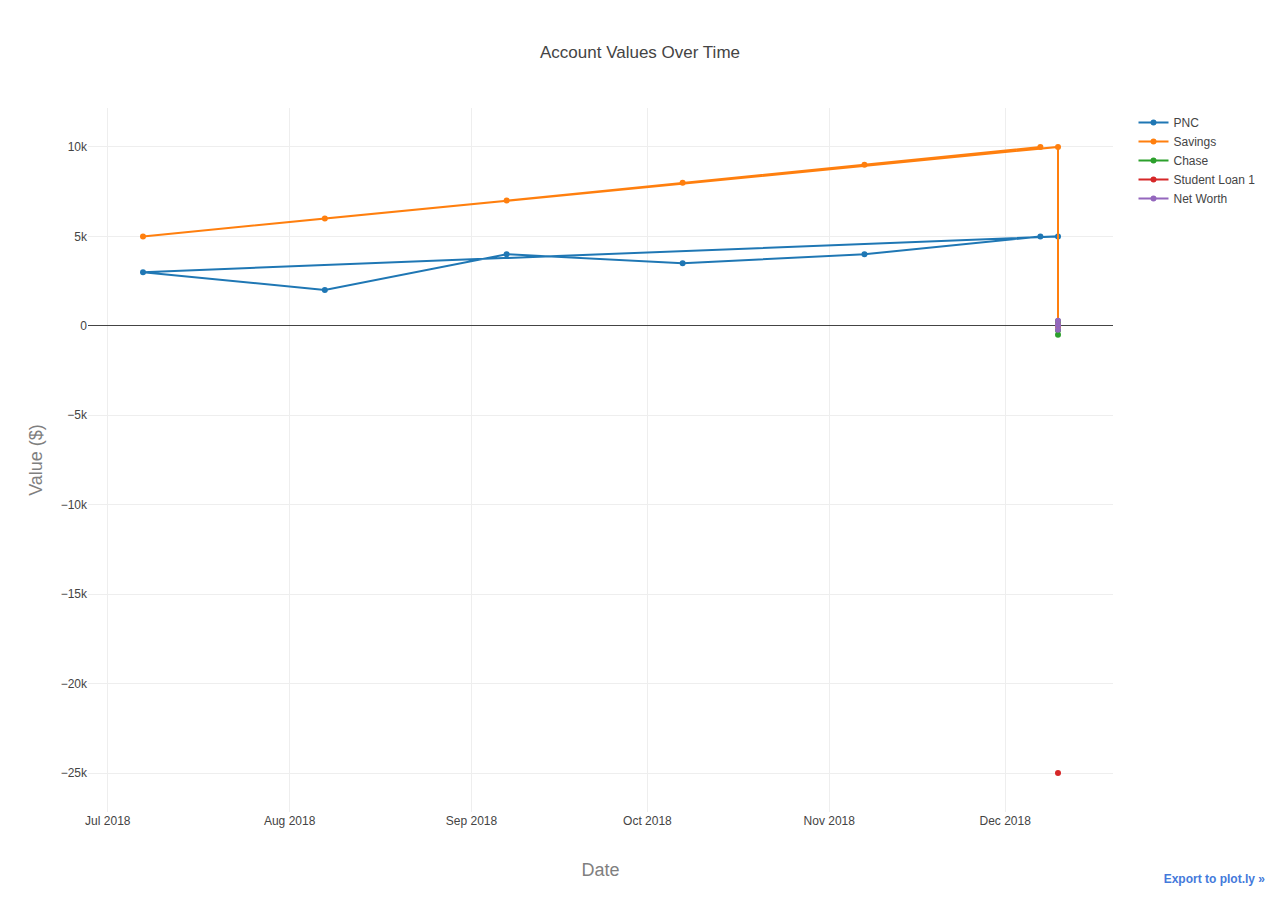
